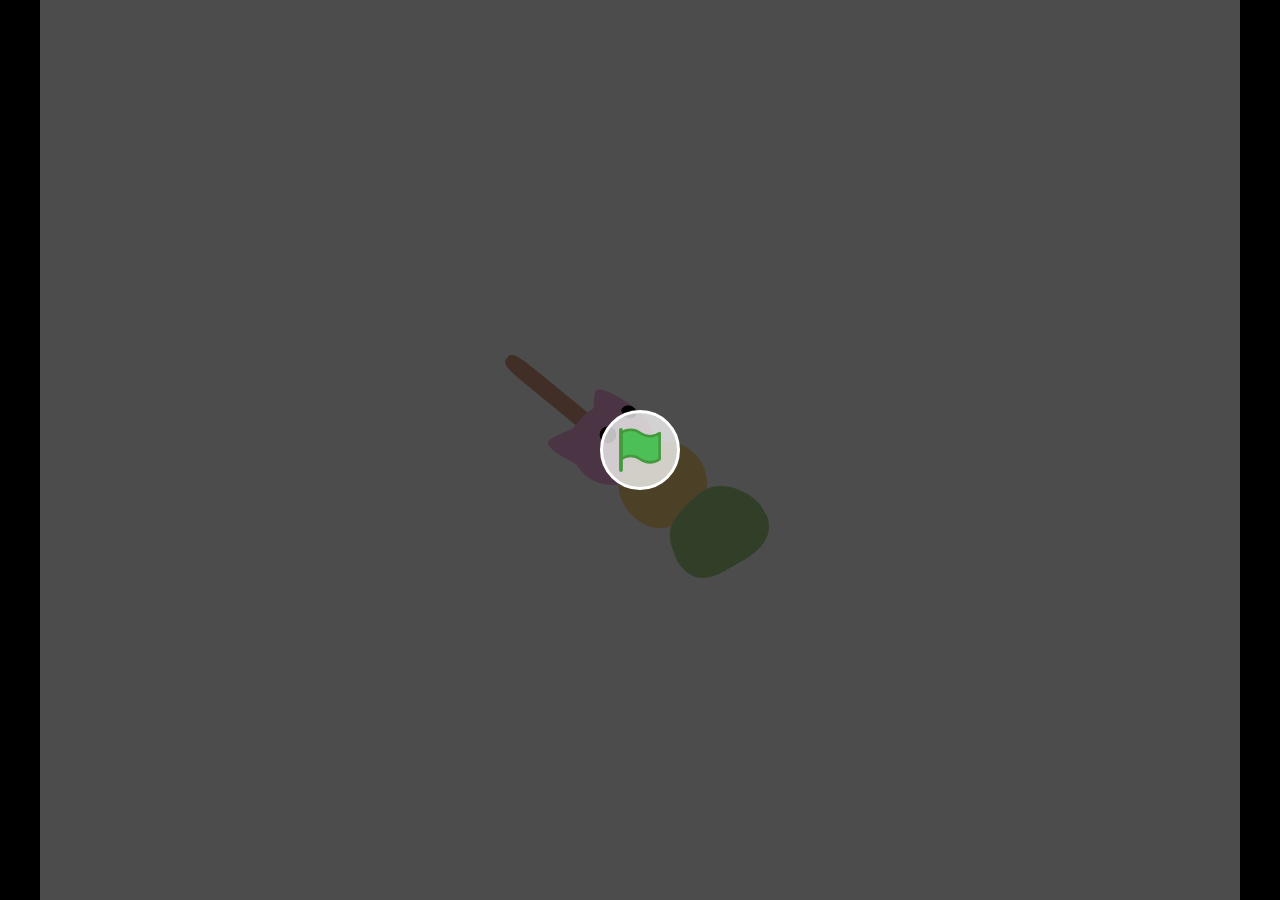
==== index.html @ 4f77d2f2 "Add files via upload" ====
<!DOCTYPE html>
<!-- Created with https://packager.turbowarp.org/ -->
<html>
<head>
  <meta charset="utf-8">
  <meta name="viewport" content="width=device-width, initial-scale=1.0, maximum-scale=1.0, user-scalable=no">
  <!-- We only include this to explicitly loosen the CSP of various packager environments. It does not provide any security. -->
  <meta http-equiv="Content-Security-Policy" content="default-src * 'self' 'unsafe-inline' 'unsafe-eval' data: blob:">
  <title>Project</title>
  <style>
    body {
      color: #ffffff;
      font-family: sans-serif;
      overflow: hidden;
      margin: 0;
      padding: 0;
    }
    :root, body.is-fullscreen {
      background-color: #000000;
    }
    [hidden] {
      display: none !important;
    }
    h1 {
      font-weight: normal;
    }
    a {
      color: inherit;
      text-decoration: underline;
      cursor: pointer;
    }

    #app, #loading, #error, #launch {
      position: absolute;
      top: 0;
      left: 0;
      width: 100%;
      height: 100%;
    }
    .screen {
      display: flex;
      flex-direction: column;
      align-items: center;
      justify-content: center;
      text-align: center;
      cursor: default;
      user-select: none;
      -webkit-user-select: none;
      background-color: #000000;
    }
    #launch {
      background-color: rgba(0, 0, 0, 0.7);
      cursor: pointer;
    }
    .green-flag {
      width: 80px;
      height: 80px;
      padding: 16px;
      border-radius: 100%;
      background: rgba(255, 255, 255, 0.75);
      border: 3px solid hsla(0, 100%, 100%, 1);
      display: flex;
      justify-content: center;
      align-items: center;
      box-sizing: border-box;
    }
    #loading {
      
    }
    .progress-bar-outer {
      border: 1px solid currentColor;
      height: 10px;
      width: 200px;
      max-width: 200px;
    }
    .progress-bar-inner {
      height: 100%;
      width: 0;
      background-color: currentColor;
    }
    .loading-text, noscript {
      font-weight: normal;
      font-size: 36px;
      margin: 0 0 16px;
    }
    .loading-image {
      margin: 0 0 16px;
    }
    #error-message, #error-stack {
      font-family: monospace;
      max-width: 600px;
      white-space: pre-wrap;
      user-select: text;
      -webkit-user-select: text;
    }
    #error-stack {
      text-align: left;
      max-height: 200px;
      overflow: auto;
    }
    .control-button {
      width: 2rem;
      height: 2rem;
      padding: 0.375rem;
      margin-top: 0.5rem;
      margin-bottom: 0.5rem;
      user-select: none;
      -webkit-user-select: none;
      cursor: pointer;
      border: 0;
      border-radius: 4px;
    }
    .control-button-highlight:hover {
      background: #ff4c4c26;
    }
    .control-button-highlight.active {
      background: #ff4c4c59;
    }
    .fullscreen-button {
      background: white;
    }
    .standalone-fullscreen-button {
      position: absolute;
      top: 0;
      right: 0;
      background-color: rgba(0, 0, 0, 0.5);
      border-radius: 0 0 0 4px;
      padding: 4px;
      cursor: pointer;
    }
    .sc-canvas {
      cursor: auto;
    }
    .sc-monitor-root[data-opcode^="data_"] .sc-monitor-value-color {
      background-color: #ff8c1a;
    }
    .sc-monitor-row-value-outer {
      background-color: #fc662c;
    }
    .sc-monitor-row-value-editing .sc-monitor-row-value-outer {
      background-color: #e25b27;
    }
    
  </style>
  <meta name="theme-color" content="#000000">
  
</head>
<body>
  <div id="app"></div>

  <div id="launch" class="screen" hidden title="Click to start">
    <div class="green-flag">
      <svg viewBox="0 0 16.63 17.5" width="42" height="44">
        <defs><style>.cls-1,.cls-2{fill:#4cbf56;stroke:#45993d;stroke-linecap:round;stroke-linejoin:round;}.cls-2{stroke-width:1.5px;}</style></defs>
        <path class="cls-1" d="M.75,2A6.44,6.44,0,0,1,8.44,2h0a6.44,6.44,0,0,0,7.69,0V12.4a6.44,6.44,0,0,1-7.69,0h0a6.44,6.44,0,0,0-7.69,0"/>
        <line class="cls-2" x1="0.75" y1="16.75" x2="0.75" y2="0.75"/>
      </svg>
    </div>
  </div>

  <div id="loading" class="screen">
    <noscript>Enable JavaScript</noscript>
    
    
    <div class="progress-bar-outer"><div class="progress-bar-inner" id="loading-inner"></div></div>
  </div>

  <div id="error" class="screen" hidden>
    <h1>Error</h1>
    <details>
      <summary id="error-message"></summary>
      <p id="error-stack"></p>
    </details>
  </div>

  <script>/*!
Parts of this script are from the TurboWarp Packager <https://packager.turbowarp.org/>, licensed as follows:
Copyright (C) 2021-2024 Thomas Weber

The Source Code Form of this program is available under the terms of the
Mozilla Public License, v. 2.0. You can obtain a copy of the license at
https://www.mozilla.org/en-US/MPL/2.0/.

Parts of this script are from Scratch <https://scratch.mit.edu/>, licensed as follows:
Copyright (c) 2016, Massachusetts Institute of Technology
All rights reserved.

Redistribution and use in source and binary forms, with or without modification, are permitted provided that the following conditions are met:

1. Redistributions of source code must retain the above copyright notice, this list of conditions and the following disclaimer.

2. Redistributions in binary form must reproduce the above copyright notice, this list of conditions and the following disclaimer in the documentation and/or other materials provided with the distribution.

3. Neither the name of the copyright holder nor the names of its contributors may be used to endorse or promote products derived from this software without specific prior written permission.

THIS SOFTWARE IS PROVIDED BY THE COPYRIGHT HOLDERS AND CONTRIBUTORS "AS IS" AND ANY EXPRESS OR IMPLIED WARRANTIES, INCLUDING, BUT NOT LIMITED TO, THE IMPLIED WARRANTIES OF MERCHANTABILITY AND FITNESS FOR A PARTICULAR PURPOSE ARE DISCLAIMED. IN NO EVENT SHALL THE COPYRIGHT HOLDER OR CONTRIBUTORS BE LIABLE FOR ANY DIRECT, INDIRECT, INCIDENTAL, SPECIAL, EXEMPLARY, OR CONSEQUENTIAL DAMAGES (INCLUDING, BUT NOT LIMITED TO, PROCUREMENT OF SUBSTITUTE GOODS OR SERVICES; LOSS OF USE, DATA, OR PROFITS; OR BUSINESS INTERRUPTION) HOWEVER CAUSED AND ON ANY THEORY OF LIABILITY, WHETHER IN CONTRACT, STRICT LIABILITY, OR TORT (INCLUDING NEGLIGENCE OR OTHERWISE) ARISING IN ANY WAY OUT OF THE USE OF THIS SOFTWARE, EVEN IF ADVISED OF THE POSSIBILITY OF SUCH DAMAGE.
*/

/*! For license information please see scaffolding-min.js.LICENSE.txt */
!function(e){function t(t){for(var n,i,s=t[0],o=t[1],a=0,c=[];a<s.length;a++)i=s[a],Object.prototype.hasOwnProperty.call(r,i)&&r[i]&&c.push(r[i][0]),r[i]=0;for(n in o)Object.prototype.hasOwnProperty.call(o,n)&&(e[n]=o[n]);for(l&&l(t);c.length;)c.shift()()}var n={},r={0:0};function i(t){if(n[t])return n[t].exports;var r=n[t]={i:t,l:!1,exports:{}};return e[t].call(r.exports,r,r.exports,i),r.l=!0,r.exports}i.e=function(e){var t=[],n=r[e];if(0!==n)if(n)t.push(n[2]);else{var s=new Promise((function(t,i){n=r[e]=[t,i]}));t.push(n[2]=s);var o,a=document.createElement("script");a.charset="utf-8",a.timeout=120,i.nc&&a.setAttribute("nonce",i.nc),a.src=function(e){return i.p+"scaffolding/"+({1:"vendors~iframe-extension-worker"}[e]||e)+".js"}(e);var l=new Error;o=function(t){a.onerror=a.onload=null,clearTimeout(c);var n=r[e];if(0!==n){if(n){var i=t&&("load"===t.type?"missing":t.type),s=t&&t.target&&t.target.src;l.message="Loading chunk "+e+" failed.\n("+i+": "+s+")",l.name="ChunkLoadError",l.type=i,l.request=s,n[1](l)}r[e]=void 0}};var c=setTimeout((function(){o({type:"timeout",target:a})}),12e4);a.onerror=a.onload=o,document.head.appendChild(a)}return Promise.all(t)},i.m=e,i.c=n,i.d=function(e,t,n){i.o(e,t)||Object.defineProperty(e,t,{enumerable:!0,get:n})},i.r=function(e){"undefined"!=typeof Symbol&&Symbol.toStringTag&&Object.defineProperty(e,Symbol.toStringTag,{value:"Module"}),Object.defineProperty(e,"__esModule",{value:!0})},i.t=function(e,t){if(1&t&&(e=i(e)),8&t)return e;if(4&t&&"object"==typeof e&&e&&e.__esModule)return e;var n=Object.create(null);if(i.r(n),Object.defineProperty(n,"default",{enumerable:!0,value:e}),2&t&&"string"!=typeof e)for(var r in e)i.d(n,r,function(t){return e[t]}.bind(null,r));return n},i.n=function(e){var t=e&&e.__esModule?function(){return e.default}:function(){return e};return i.d(t,"a",t),t},i.o=function(e,t){return Object.prototype.hasOwnProperty.call(e,t)},i.p="",i.oe=function(e){throw console.error(e),e};var s=window.webpackJsonp=window.webpackJsonp||[],o=s.push.bind(s);s.push=t,s=s.slice();for(var a=0;a<s.length;a++)t(s[a]);var l=o;i(i.s=414)}([function(e,t,n){var r=n(36),i=n(93),s=n(37),o=s.TYPE,a=n(91),l=a.isNewline,c=a.isName,u=a.isValidEscape,d=a.isNumberStart,h=a.isIdentifierStart,p=a.charCodeCategory,m=a.isBOM,f=n(26),g=f.cmpStr,y=f.getNewlineLength,b=f.findWhiteSpaceEnd,v=f.consumeEscaped,S=f.consumeName,w=f.consumeNumber,k=f.consumeBadUrlRemnants,T=16777215,x=24;function E(e,t){function n(t){return t<E?e.charCodeAt(t):0}function s(){return M=w(e,M),h(n(M),n(M+1),n(M+2))?(L=o.Dimension,void(M=S(e,M))):37===n(M)?(L=o.Percentage,void M++):void(L=o.Number)}function a(){const t=M;return M=S(e,M),g(e,t,M,"url")&&40===n(M)?34===n(M=b(e,M+1))||39===n(M)?(L=o.Function,void(M=t+4)):void function(){for(L=o.Url,M=b(e,M);M<e.length;M++){var t=e.charCodeAt(M);switch(p(t)){case 41:return void M++;case p.Eof:return;case p.WhiteSpace:return 41===n(M=b(e,M))||M>=e.length?void(M<e.length&&M++):(M=k(e,M),void(L=o.BadUrl));case 34:case 39:case 40:case p.NonPrintable:return M=k(e,M),void(L=o.BadUrl);case 92:if(u(t,n(M+1))){M=v(e,M)-1;break}return M=k(e,M),void(L=o.BadUrl)}}}():40===n(M)?(L=o.Function,void M++):void(L=o.Ident)}function f(t){for(t||(t=n(M++)),L=o.String;M<e.length;M++){var r=e.charCodeAt(M);switch(p(r)){case t:return void M++;case p.Eof:return;case p.WhiteSpace:if(l(r))return M+=y(e,M,r),void(L=o.BadString);break;case 92:if(M===e.length-1)break;var i=n(M+1);l(i)?M+=y(e,M+1,i):u(r,i)&&(M=v(e,M)-1)}}}t||(t=new r);for(var E=(e=String(e||"")).length,A=i(t.offsetAndType,E+1),C=i(t.balance,E+1),I=0,O=m(n(0)),M=O,N=0,R=0,D=0;M<E;){var P=e.charCodeAt(M),L=0;switch(C[I]=E,p(P)){case p.WhiteSpace:L=o.WhiteSpace,M=b(e,M+1);break;case 34:f();break;case 35:c(n(M+1))||u(n(M+1),n(M+2))?(L=o.Hash,M=S(e,M+1)):(L=o.Delim,M++);break;case 39:f();break;case 40:L=o.LeftParenthesis,M++;break;case 41:L=o.RightParenthesis,M++;break;case 43:d(P,n(M+1),n(M+2))?s():(L=o.Delim,M++);break;case 44:L=o.Comma,M++;break;case 45:d(P,n(M+1),n(M+2))?s():45===n(M+1)&&62===n(M+2)?(L=o.CDC,M+=3):h(P,n(M+1),n(M+2))?a():(L=o.Delim,M++);break;case 46:d(P,n(M+1),n(M+2))?s():(L=o.Delim,M++);break;case 47:42===n(M+1)?(L=o.Comment,1===(M=e.indexOf("*/",M+2)+2)&&(M=e.length)):(L=o.Delim,M++);break;case 58:L=o.Colon,M++;break;case 59:L=o.Semicolon,M++;break;case 60:33===n(M+1)&&45===n(M+2)&&45===n(M+3)?(L=o.CDO,M+=4):(L=o.Delim,M++);break;case 64:h(n(M+1),n(M+2),n(M+3))?(L=o.AtKeyword,M=S(e,M+1)):(L=o.Delim,M++);break;case 91:L=o.LeftSquareBracket,M++;break;case 92:u(P,n(M+1))?a():(L=o.Delim,M++);break;case 93:L=o.RightSquareBracket,M++;break;case 123:L=o.LeftCurlyBracket,M++;break;case 125:L=o.RightCurlyBracket,M++;break;case p.Digit:s();break;case p.NameStart:a();break;case p.Eof:break;default:L=o.Delim,M++}switch(L){case N:for(N=(R=C[D=R&T])>>x,C[I]=D,C[D++]=I;D<I;D++)C[D]===E&&(C[D]=I);break;case o.LeftParenthesis:case o.Function:C[I]=R,R=(N=o.RightParenthesis)<<x|I;break;case o.LeftSquareBracket:C[I]=R,R=(N=o.RightSquareBracket)<<x|I;break;case o.LeftCurlyBracket:C[I]=R,R=(N=o.RightCurlyBracket)<<x|I}A[I++]=L<<x|M}for(A[I]=o.EOF<<x|M,C[I]=E,C[E]=E;0!==R;)R=C[D=R&T],C[D]=E;return t.source=e,t.firstCharOffset=O,t.offsetAndType=A,t.tokenCount=I,t.balance=C,t.reset(),t.next(),t}Object.keys(s).forEach((function(e){E[e]=s[e]})),Object.keys(a).forEach((function(e){E[e]=a[e]})),Object.keys(f).forEach((function(e){E[e]=f[e]})),e.exports=E},function(e,t,n){const r=n(30);r.enable(),e.exports=r("vm")},function(e,t,n){const r=n(23),i=e=>{if("string"!=typeof e)return!1;for(let t=0;t<e.length;t++){const n=e.charCodeAt(t);if(48===n||9===n)return!1}return!0};class s{static toNumber(e){if("number"==typeof e)return Number.isNaN(e)?0:e;const t=Number(e);return Number.isNaN(t)?0:t}static toBoolean(e){return"boolean"==typeof e?e:"string"==typeof e?""!==e&&"0"!==e&&"false"!==e.toLowerCase():Boolean(e)}static toString(e){return String(e)}static toRgbColorList(e){const t=s.toRgbColorObject(e);return[t.r,t.g,t.b]}static toRgbColorObject(e){let t;return"string"==typeof e&&"#"===e.substring(0,1)?(t=r.hexToRgb(e),t||(t={r:0,g:0,b:0,a:255})):t=r.decimalToRgb(s.toNumber(e)),t}static isWhiteSpace(e){return null===e||"string"==typeof e&&0===e.trim().length}static compare(e,t){let n=Number(e),r=Number(t);if(0===n&&i(e)?n=NaN:0===r&&i(t)&&(r=NaN),isNaN(n)||isNaN(r)){const n=String(e).toLowerCase(),r=String(t).toLowerCase();return n<r?-1:n>r?1:0}return n===1/0&&r===1/0||n===-1/0&&r===-1/0?0:n-r}static isInt(e){return"number"==typeof e?!!isNaN(e)||e===Math.floor(e):"boolean"==typeof e||"string"==typeof e&&e.indexOf(".")<0}static get LIST_INVALID(){return"INVALID"}static get LIST_ALL(){return"ALL"}static toListIndex(e,t,n){if("number"!=typeof e){if("all"===e)return n?s.LIST_ALL:s.LIST_INVALID;if("last"===e)return t>0?t:s.LIST_INVALID;if("random"===e||"any"===e)return t>0?1+Math.floor(Math.random()*t):s.LIST_INVALID}return(e=Math.floor(s.toNumber(e)))<1||e>t?s.LIST_INVALID:e}}e.exports=s},function(e,t){e.exports={BOOLEAN:"Boolean",BUTTON:"button",LABEL:"label",COMMAND:"command",CONDITIONAL:"conditional",EVENT:"event",HAT:"hat",LOOP:"loop",REPORTER:"reporter",XML:"xml"}},function(e,t){e.exports={ANGLE:"angle",BOOLEAN:"Boolean",COLOR:"color",NUMBER:"number",STRING:"string",MATRIX:"matrix",NOTE:"note",IMAGE:"image",COSTUME:"costume",SOUND:"sound"}},function(e,t){e.exports=class{static degToRad(e){return e*Math.PI/180}static radToDeg(e){return 180*e/Math.PI}static clamp(e,t,n){return Math.min(Math.max(e,t),n)}static wrapClamp(e,t,n){const r=n-t+1;return e-Math.floor((e-t)/r)*r}static tan(e){switch(e%=360){case-270:case 90:return 1/0;case-90:case 270:return-1/0;default:return Math.round(1e10*Math.tan(Math.PI*e/180))/1e10}}static reducedSortOrdering(e){const t=e.slice(0).sort(((e,t)=>e-t));return e.map((e=>t.indexOf(e)))}static inclusiveRandIntWithout(e,t,n){const r=t-e,i=e+Math.floor(Math.random()*r);return i>=n?i+1:i}static scale(e,t,n,r,i){return(e-t)/(n-t)*(i-r)+r}}},function(e,t,n){"use strict";var r=n(128),i=n(129),s=n(69),o=n(68),a=n(67);function l(e,t){return Object.keys(t).forEach((function(n){e[n]=t[n]})),e}e.exports=function e(){var t=l({},a),n="en",c={},u=function(e){return e},d=null,h="warning",p={};function m(e,t,s){var o="string"==typeof e?e:e.default,a=y(o,"object"==typeof e&&e.id||u(o),s||n);return(a.format||(a.format=i(r(a.message),s||n,p)))(t)}m.rich=function(e,t,s){var o="string"==typeof e?e:e.default,a=y(o,"object"==typeof e&&e.id||u(o),s||n);return(a.toParts||(a.toParts=i.toParts(r(a.message,{tagsType:f}),s||n,p)))(t)};var f="<>";function g(e,t){var n=e[2];return function(e,t){var r="object"==typeof n?function(e,t){return Object.keys(e).reduce((function(n,r){return n[r]=e[r](t),n}),{})}(n,t):n;return"function"==typeof e?e(r):e}}function y(e,t,n){var r=o(n,c)||"en",i=c[r]||(c[r]={}),s=i[t];if("string"==typeof s&&(s=i[t]={message:s}),!s){var a='Translation for "'+t+'" in "'+r+'" is missing';if("warning"===h)"undefined"!=typeof console&&console.warn(a);else if("ignore"!==h)throw new Error(a);var l="function"==typeof d?d(e,t,r)||e:d||e;s=i[t]={message:l}}return s}function b(e,t,r,i,a){"object"==typeof r&&"object"!=typeof i&&(a=i,i=r,r=0);var l=o(a||n,s),c=l&&s[l][e]||v;return i["="+ +t]||i[c(t-r)]||i.other}function v(){return"other"}return p[f]=g,m.setup=function(e){return(e=e||{}).locale&&(n=e.locale),"translations"in e&&(c=e.translations||{}),e.generateId&&(u=e.generateId),"missingReplacement"in e&&(d=e.missingReplacement),e.missingTranslation&&(h=e.missingTranslation),e.formats&&(e.formats.number&&l(t.number,e.formats.number),e.formats.date&&l(t.date,e.formats.date),e.formats.time&&l(t.time,e.formats.time)),e.types&&((p=e.types)[f]=g),{locale:n,translations:c,generateId:u,missingReplacement:d,missingTranslation:h,formats:t,types:p}},m.number=function(e,r,i){var s=r&&t.number[r]||t.parseNumberPattern(r)||t.number.default;return new Intl.NumberFormat(i||n,s).format(e)},m.date=function(e,r,i){var s=r&&t.date[r]||t.parseDatePattern(r)||t.date.default;return new Intl.DateTimeFormat(i||n,s).format(e)},m.time=function(e,r,i){var s=r&&t.time[r]||t.parseDatePattern(r)||t.time.default;return new Intl.DateTimeFormat(i||n,s).format(e)},m.select=function(e,t){return t[e]||t.other},m.custom=function(e,t,n,r){return e[1]in p?p[e[1]](e,t)(n,r):n},m.plural=b.bind(null,"cardinal"),m.selectordinal=b.bind(null,"ordinal"),m.namespace=e,m}()},function(e,t,n){const r=n(1);class i{static withoutTrailingDigits(e){let t=e.length-1;for(;t>=0&&"0123456789".indexOf(e.charAt(t))>-1;)t--;return e.slice(0,t+1)}static unusedName(e,t){if(t.indexOf(e)<0)return e;e=i.withoutTrailingDigits(e);let n=2;for(;t.indexOf(e+n)>=0;)n++;return e+n}static splitFirst(e,t){const n=e.indexOf(t);return n>=0?[e.substring(0,n),e.substring(n+1)]:[e,null]}static stringify(e){return JSON.stringify(e,((e,t)=>"number"!=typeof t||t!==1/0&&t!==-1/0&&!isNaN(t)?t:0))}static replaceUnsafeChars(e){if("string"!=typeof e){if(!Array.isArray(e))return r.error("Unexpected input recieved in replaceUnsafeChars"),e;e=String(e)}return e.replace(/[<>&'"]/g,(e=>{switch(e){case"<":return"lt";case">":return"gt";case"&":return"amp";case"'":return"apos";case'"':return"quot"}}))}}e.exports=i},function(e,t){const n="!#%()*+,-./:;=?@[]^_`{|}~ABCDEFGHIJKLMNOPQRSTUVWXYZabcdefghijklmnopqrstuvwxyz0123456789";e.exports=function(){const e=n.length,t=[];for(let r=0;r<20;r++)t[r]=n.charAt(Math.random()*e);return t.join("")}},function(e,t){var n;n=function(){return this}();try{n=n||new Function("return this")()}catch(e){"object"==typeof window&&(n=window)}e.exports=n},function(e,t,n){const r=n(8),i=n(32);class s{constructor(e,t,n,i){switch(this.id=e||r(),this.name=t,this.type=n,this.isCloud=i,this.type){case s.SCALAR_TYPE:this.value=0;break;case s.LIST_TYPE:this.value=[];break;case s.BROADCAST_MESSAGE_TYPE:this.value=this.name;break;default:throw new Error("Invalid variable type: ".concat(this.type))}}toXML(e){return e=!0===e,'<variable type="'.concat(this.type,'" id="').concat(this.id,'" islocal="').concat(e,'" iscloud="').concat(this.isCloud,'">').concat(i(this.name),"</variable>")}static get SCALAR_TYPE(){return""}static get LIST_TYPE(){return"list"}static get BROADCAST_MESSAGE_TYPE(){return"broadcast_msg"}}e.exports=s},function(e,t,n){var r;"undefined"!=typeof self&&self,r=function(){return function(e){var t={};function n(r){if(t[r])return t[r].exports;var i=t[r]={i:r,l:!1,exports:{}};return e[r].call(i.exports,i,i.exports,n),i.l=!0,i.exports}return n.m=e,n.c=t,n.d=function(e,t,r){n.o(e,t)||Object.defineProperty(e,t,{configurable:!1,enumerable:!0,get:r})},n.n=function(e){var t=e&&e.__esModule?function(){return e.default}:function(){return e};return n.d(t,"a",t),t},n.o=function(e,t){return Object.prototype.hasOwnProperty.call(e,t)},n.p="",n(n.s=9)}([function(e,t,n){"use strict";t.__esModule=!0,t.copyExistingProperties=function(e,t){Object.keys(t).forEach((function(n){t.hasOwnProperty(n)&&e.hasOwnProperty(n)&&(t[n]=e[n])}))},t.copyNamedProperties=function(e,t,n){e.forEach((function(e){var r=t[e];void 0!==r&&(n[e]=r)}))},t.isBuffer=function(e,t){return o||(o=e.createBuffer()),t instanceof o.constructor},t.isRenderbuffer=function(e,t){return a||(a=e.createRenderbuffer()),t instanceof a.constructor},t.isShader=function(e,t){return l||(l=e.createShader(e.VERTEX_SHADER)),t instanceof l.constructor},t.isTexture=function(e,t){return c||(c=e.createTexture()),t instanceof c.constructor},t.isSampler=function(e,t){if(!u){if(!e.createSampler)return!1;u=e.createSampler()}return t instanceof u.constructor},t.warn=t.error=void 0;var r,i=(r=n(2))&&r.__esModule?r:{default:r},s=i.default.console&&i.default.console.error&&"function"==typeof i.default.console.error?i.default.console.error.bind(i.default.console):function(){};t.error=s;var o,a,l,c,u,d=i.default.console&&i.default.console.warn&&"function"==typeof i.default.console.warn?i.default.console.warn.bind(i.default.console):function(){};t.warn=d},function(e,t,n){"use strict";t.__esModule=!0,t.getGLTypeForTypedArray=function(e){if(e instanceof Int8Array)return s;if(e instanceof Uint8Array)return o;if(e instanceof Uint8ClampedArray)return o;if(e instanceof Int16Array)return a;if(e instanceof Uint16Array)return l;if(e instanceof Int32Array)return c;if(e instanceof Uint32Array)return u;if(e instanceof Float32Array)return d;throw"unsupported typed array type"},t.getGLTypeForTypedArrayType=function(e){if(e===Int8Array)return s;if(e===Uint8Array)return o;if(e===Uint8ClampedArray)return o;if(e===Int16Array)return a;if(e===Uint16Array)return l;if(e===Int32Array)return c;if(e===Uint32Array)return u;if(e===Float32Array)return d;throw"unsupported typed array type"},t.getTypedArrayTypeForGLType=function(e){var t=h[e];if(!t)throw"unknown gl type";return t},t.isArrayBuffer=void 0;var r,i=(r=n(2))&&r.__esModule?r:{default:r},s=5120,o=5121,a=5122,l=5123,c=5124,u=5125,d=5126,h={},p=h;p[s]=Int8Array,p[o]=Uint8Array,p[a]=Int16Array,p[l]=Uint16Array,p[c]=Int32Array,p[u]=Uint32Array,p[d]=Float32Array,p[32819]=Uint16Array,p[32820]=Uint16Array,p[33635]=Uint16Array,p[5131]=Uint16Array,p[33640]=Uint32Array,p[35899]=Uint32Array,p[35902]=Uint32Array,p[36269]=Uint32Array,p[34042]=Uint32Array;var m=i.default.SharedArrayBuffer?function(e){return e&&e.buffer&&(e.buffer instanceof ArrayBuffer||e.buffer instanceof i.default.SharedArrayBuffer)}:function(e){return e&&e.buffer&&e.buffer instanceof ArrayBuffer};t.isArrayBuffer=m},function(e,t,n){"use strict";t.__esModule=!0,t.default=void 0;var r=void 0!==r?r:"undefined"!=typeof self?self:"undefined"!=typeof window?window:{};t.default=r},function(e,t,n){"use strict";t.__esModule=!0,t.add=function(e,t,n){return(n=n||new r(3))[0]=e[0]+t[0],n[1]=e[1]+t[1],n[2]=e[2]+t[2],n},t.copy=function(e,t){return(t=t||new r(3))[0]=e[0],t[1]=e[1],t[2]=e[2],t},t.create=function(e,t,n){var i=new r(3);return e&&(i[0]=e),t&&(i[1]=t),n&&(i[2]=n),i},t.cross=function(e,t,n){n=n||new r(3);var i=e[2]*t[0]-e[0]*t[2],s=e[0]*t[1]-e[1]*t[0];return n[0]=e[1]*t[2]-e[2]*t[1],n[1]=i,n[2]=s,n},t.distance=function(e,t){var n=e[0]-t[0],r=e[1]-t[1],i=e[2]-t[2];return Math.sqrt(n*n+r*r+i*i)},t.distanceSq=function(e,t){var n=e[0]-t[0],r=e[1]-t[1],i=e[2]-t[2];return n*n+r*r+i*i},t.divide=function(e,t,n){return(n=n||new r(3))[0]=e[0]/t[0],n[1]=e[1]/t[1],n[2]=e[2]/t[2],n},t.divScalar=function(e,t,n){return(n=n||new r(3))[0]=e[0]/t,n[1]=e[1]/t,n[2]=e[2]/t,n},t.dot=function(e,t){return e[0]*t[0]+e[1]*t[1]+e[2]*t[2]},t.lerp=function(e,t,n,i){return(i=i||new r(3))[0]=(1-n)*e[0]+n*t[0],i[1]=(1-n)*e[1]+n*t[1],i[2]=(1-n)*e[2]+n*t[2],i},t.length=function(e){return Math.sqrt(e[0]*e[0]+e[1]*e[1]+e[2]*e[2])},t.lengthSq=function(e){return e[0]*e[0]+e[1]*e[1]+e[2]*e[2]},t.mulScalar=function(e,t,n){return(n=n||new r(3))[0]=e[0]*t,n[1]=e[1]*t,n[2]=e[2]*t,n},t.multiply=function(e,t,n){return(n=n||new r(3))[0]=e[0]*t[0],n[1]=e[1]*t[1],n[2]=e[2]*t[2],n},t.negate=function(e,t){return(t=t||new r(3))[0]=-e[0],t[1]=-e[1],t[2]=-e[2],t},t.normalize=function(e,t){t=t||new r(3);var n=e[0]*e[0]+e[1]*e[1]+e[2]*e[2],i=Math.sqrt(n);return i>1e-5?(t[0]=e[0]/i,t[1]=e[1]/i,t[2]=e[2]/i):(t[0]=0,t[1]=0,t[2]=0),t},t.setDefaultType=function(e){var t=r;return r=e,t},t.subtract=function(e,t,n){return(n=n||new r(3))[0]=e[0]-t[0],n[1]=e[1]-t[1],n[2]=e[2]-t[2],n};var r=Float32Array},function(e,t,n){"use strict";t.__esModule=!0,t.isWebGL1=function(e){return!e.texStorage2D},t.isWebGL2=function(e){return!!e.texStorage2D},t.glEnumToString=void 0;var r,i,s=(r={},i={},function(e,t){return function(e){var t=e.constructor.name;if(!r[t]){for(var n in e)if("number"==typeof e[n]){var s=i[e[n]];i[e[n]]=s?"".concat(s," | ").concat(n):n}r[t]=!0}}(e),i[t]||"0x"+t.toString(16)});t.glEnumToString=s},function(e,t,n){"use strict";t.__esModule=!0,t.createAttributeSetters=H,t.createProgram=L,t.createProgramFromScripts=function(e,t,n,r,i){for(var s=N(n,r,i),o=[],a=0;a<t.length;++a){var l=B(e,t[a],e[R[a]],s.errorCallback);if(!l)return null;o.push(l)}return L(e,o,s)},t.createProgramFromSources=z,t.createProgramInfo=function(e,t,n,r,i){var s=N(n,r,i),o=!0;if(t=t.map((function(e){if(e.indexOf("\n")<0){var t=u(e);t?e=t.text:(s.errorCallback("no element with id: "+e),o=!1)}return e})),!o)return null;var a=z(e,t,s);return a?K(e,a):null},t.createProgramInfoFromProgram=K,t.createUniformSetters=j,t.createUniformBlockSpecFromProgram=V,t.createUniformBlockInfoFromProgram=q,t.createUniformBlockInfo=function(e,t,n){return q(e,t.program,t.uniformBlockSpec,n)},t.createTransformFeedback=function(e,t,n){var r=e.createTransformFeedback();return e.bindTransformFeedback(e.TRANSFORM_FEEDBACK,r),e.useProgram(t.program),W(e,t,n),e.bindTransformFeedback(e.TRANSFORM_FEEDBACK,null),function(e,t,n){for(var r in t.transformFeedbackInfo&&(t=t.transformFeedbackInfo),n.attribs&&(n=n.attribs),n){var i=t[r];i&&e.bindBufferBase(e.TRANSFORM_FEEDBACK_BUFFER,i.index,null)}}(e,t,n),r},t.createTransformFeedbackInfo=F,t.bindTransformFeedbackInfo=W,t.setAttributes=_,t.setBuffersAndAttributes=function(e,t,n){n.vertexArrayObject?e.bindVertexArray(n.vertexArrayObject):(_(t.attribSetters||t,n.attribs),n.indices&&e.bindBuffer(e.ELEMENT_ARRAY_BUFFER,n.indices))},t.setUniforms=function e(t,n){for(var r=t.uniformSetters||t,i=arguments.length,s=1;s<i;++s){var o=arguments[s];if(Array.isArray(o))for(var a=o.length,l=0;l<a;++l)e(r,o[l]);else for(var c in o){var u=r[c];u&&u(o[c])}}},t.setUniformBlock=function(e,t,n){Y(e,t,n)&&e.bufferData(e.UNIFORM_BUFFER,n.array,e.DYNAMIC_DRAW)},t.setBlockUniforms=function(e,t){var n=e.uniforms;for(var r in t){var i=n[r];if(i){var s=t[r];s.length?i.set(s):i[0]=s}}},t.bindUniformBlock=Y;var r,i=a(n(4)),s=a(n(0)),o=(r=n(2))&&r.__esModule?r:{default:r};function a(e){if(e&&e.__esModule)return e;var t={};if(null!=e)for(var n in e)if(Object.prototype.hasOwnProperty.call(e,n)){var r=Object.defineProperty&&Object.getOwnPropertyDescriptor?Object.getOwnPropertyDescriptor(e,n):{};r.get||r.set?Object.defineProperty(t,n,r):t[n]=e[n]}return t.default=e,t}var l=s.error,c=s.warn,u=o.default&&o.default.document&&o.default.document.getElementById?o.default.document.getElementById.bind(o.default.document):function(){return null},d=3553,h=34067,p=32879,m=35866,f={};function g(e,t){return f[t].bindPoint}function y(e,t){return function(n){e.uniform1i(t,n)}}function b(e,t){return function(n){e.uniform1iv(t,n)}}function v(e,t){return function(n){e.uniform2iv(t,n)}}function S(e,t){return function(n){e.uniform3iv(t,n)}}function w(e,t){return function(n){e.uniform4iv(t,n)}}function k(e,t,n,r){var o=g(0,t);return i.isWebGL2(e)?function(t){var i,a;s.isTexture(e,t)?(i=t,a=null):(i=t.texture,a=t.sampler),e.uniform1i(r,n),e.activeTexture(e.TEXTURE0+n),e.bindTexture(o,i),e.bindSampler(n,a)}:function(t){e.uniform1i(r,n),e.activeTexture(e.TEXTURE0+n),e.bindTexture(o,t)}}function T(e,t,n,r,o){for(var a=g(0,t),l=new Int32Array(o),c=0;c<o;++c)l[c]=n+c;return i.isWebGL2(e)?function(t){e.uniform1iv(r,l),t.forEach((function(t,r){var i,o;e.activeTexture(e.TEXTURE0+l[r]),s.isTexture(e,t)?(i=t,o=null):(i=t.texture,o=t.sampler),e.bindSampler(n,o),e.bindTexture(a,i)}))}:function(t){e.uniform1iv(r,l),t.forEach((function(t,n){e.activeTexture(e.TEXTURE0+l[n]),e.bindTexture(a,t)}))}}function x(e,t){return function(n){e.bindBuffer(e.ARRAY_BUFFER,n.buffer),e.enableVertexAttribArray(t),e.vertexAttribPointer(t,n.numComponents||n.size,n.type||e.FLOAT,n.normalize||!1,n.stride||0,n.offset||0),void 0!==n.divisor&&e.vertexAttribDivisor(t,n.divisor)}}function E(e,t){return function(n){e.bindBuffer(e.ARRAY_BUFFER,n.buffer),e.enableVertexAttribArray(t),e.vertexAttribIPointer(t,n.numComponents||n.size,n.type||e.INT,n.stride||0,n.offset||0),void 0!==n.divisor&&e.vertexAttribDivisor(t,n.divisor)}}function A(e,t,n){var r=n.size,i=n.count;return function(n){e.bindBuffer(e.ARRAY_BUFFER,n.buffer);for(var s=n.size||n.numComponents||r,o=s/i,a=n.type||e.FLOAT,l=f[a].size*s,c=n.normalize||!1,u=n.offset||0,d=l/i,h=0;h<i;++h)e.enableVertexAttribArray(t+h),e.vertexAttribPointer(t+h,o,a,c,l,u+d*h),void 0!==n.divisor&&e.vertexAttribDivisor(t+h,n.divisor)}}f[5126]={Type:Float32Array,size:4,setter:function(e,t){return function(n){e.uniform1f(t,n)}},arraySetter:function(e,t){return function(n){e.uniform1fv(t,n)}}},f[35664]={Type:Float32Array,size:8,setter:function(e,t){return function(n){e.uniform2fv(t,n)}}},f[35665]={Type:Float32Array,size:12,setter:function(e,t){return function(n){e.uniform3fv(t,n)}}},f[35666]={Type:Float32Array,size:16,setter:function(e,t){return function(n){e.uniform4fv(t,n)}}},f[5124]={Type:Int32Array,size:4,setter:y,arraySetter:b},f[35667]={Type:Int32Array,size:8,setter:v},f[35668]={Type:Int32Array,size:12,setter:S},f[35669]={Type:Int32Array,size:16,setter:w},f[5125]={Type:Uint32Array,size:4,setter:function(e,t){return function(n){e.uniform1ui(t,n)}},arraySetter:function(e,t){return function(n){e.uniform1uiv(t,n)}}},f[36294]={Type:Uint32Array,size:8,setter:function(e,t){return function(n){e.uniform2uiv(t,n)}}},f[36295]={Type:Uint32Array,size:12,setter:function(e,t){return function(n){e.uniform3uiv(t,n)}}},f[36296]={Type:Uint32Array,size:16,setter:function(e,t){return function(n){e.uniform4uiv(t,n)}}},f[35670]={Type:Uint32Array,size:4,setter:y,arraySetter:b},f[35671]={Type:Uint32Array,size:8,setter:v},f[35672]={Type:Uint32Array,size:12,setter:S},f[35673]={Type:Uint32Array,size:16,setter:w},f[35674]={Type:Float32Array,size:16,setter:function(e,t){return function(n){e.uniformMatrix2fv(t,!1,n)}}},f[35675]={Type:Float32Array,size:36,setter:function(e,t){return function(n){e.uniformMatrix3fv(t,!1,n)}}},f[35676]={Type:Float32Array,size:64,setter:function(e,t){return function(n){e.uniformMatrix4fv(t,!1,n)}}},f[35685]={Type:Float32Array,size:24,setter:function(e,t){return function(n){e.uniformMatrix2x3fv(t,!1,n)}}},f[35686]={Type:Float32Array,size:32,setter:function(e,t){return function(n){e.uniformMatrix2x4fv(t,!1,n)}}},f[35687]={Type:Float32Array,size:24,setter:function(e,t){return function(n){e.uniformMatrix3x2fv(t,!1,n)}}},f[35688]={Type:Float32Array,size:48,setter:function(e,t){return function(n){e.uniformMatrix3x4fv(t,!1,n)}}},f[35689]={Type:Float32Array,size:32,setter:function(e,t){return function(n){e.uniformMatrix4x2fv(t,!1,n)}}},f[35690]={Type:Float32Array,size:48,setter:function(e,t){return function(n){e.uniformMatrix4x3fv(t,!1,n)}}},f[35678]={Type:null,size:0,setter:k,arraySetter:T,bindPoint:d},f[35680]={Type:null,size:0,setter:k,arraySetter:T,bindPoint:h},f[35679]={Type:null,size:0,setter:k,arraySetter:T,bindPoint:p},f[35682]={Type:null,size:0,setter:k,arraySetter:T,bindPoint:d},f[36289]={Type:null,size:0,setter:k,arraySetter:T,bindPoint:m},f[36292]={Type:null,size:0,setter:k,arraySetter:T,bindPoint:m},f[36293]={Type:null,size:0,setter:k,arraySetter:T,bindPoint:h},f[36298]={Type:null,size:0,setter:k,arraySetter:T,bindPoint:d},f[36299]={Type:null,size:0,setter:k,arraySetter:T,bindPoint:p},f[36300]={Type:null,size:0,setter:k,arraySetter:T,bindPoint:h},f[36303]={Type:null,size:0,setter:k,arraySetter:T,bindPoint:m},f[36306]={Type:null,size:0,setter:k,arraySetter:T,bindPoint:d},f[36307]={Type:null,size:0,setter:k,arraySetter:T,bindPoint:p},f[36308]={Type:null,size:0,setter:k,arraySetter:T,bindPoint:h},f[36311]={Type:null,size:0,setter:k,arraySetter:T,bindPoint:m};var C={};C[5126]={size:4,setter:x},C[35664]={size:8,setter:x},C[35665]={size:12,setter:x},C[35666]={size:16,setter:x},C[5124]={size:4,setter:E},C[35667]={size:8,setter:E},C[35668]={size:12,setter:E},C[35669]={size:16,setter:E},C[5125]={size:4,setter:E},C[36294]={size:8,setter:E},C[36295]={size:12,setter:E},C[36296]={size:16,setter:E},C[35670]={size:4,setter:E},C[35671]={size:8,setter:E},C[35672]={size:12,setter:E},C[35673]={size:16,setter:E},C[35674]={size:4,setter:A,count:2},C[35675]={size:9,setter:A,count:3},C[35676]={size:16,setter:A,count:4};var I=void 0,O=/^[ \t]*\n/;function M(e,t,n,r){var i=r||l,s=e.createShader(n),o=0;if(O.test(t)&&(o=1,t=t.replace(O,"")),e.shaderSource(s,t),e.compileShader(s),!e.getShaderParameter(s,e.COMPILE_STATUS)){var a=e.getShaderInfoLog(s);return i(function(e,t){return t=t||0,++t,e.split("\n").map((function(e,n){return n+t+": "+e})).join("\n")}(t,o)+"\n*** Error compiling shader: "+a),e.deleteShader(s),null}return s}function N(e,t,n){var r;if("function"==typeof t&&(n=t,t=void 0),"function"==typeof e)n=e,e=void 0;else if(e&&!Array.isArray(e)){if(e.errorCallback)return e;var i=e;n=i.errorCallback,e=i.attribLocations,r=i.transformFeedbackVaryings}var s={errorCallback:n||l,transformFeedbackVaryings:r};if(e){var o={};Array.isArray(e)?e.forEach((function(e,n){o[e]=t?t[n]:n})):o=e,s.attribLocations=o}return s}var R=["VERTEX_SHADER","FRAGMENT_SHADER"];function D(e){return e.indexOf("frag")>=0?I.FRAGMENT_SHADER:e.indexOf("vert")>=0?I.VERTEX_SHADER:void 0}function P(e,t){t.forEach((function(t){e.deleteShader(t)}))}function L(e,t,n,r,i){for(var o=N(n,r,i),a=[],l=[],c=0;c<t.length;++c){var d=t[c];if("string"==typeof d){var h=u(d),p=h?h.text:d,m=e[R[c]];h&&h.type&&(m=D(h.type)||m),d=M(e,p,m,o.errorCallback),l.push(d)}s.isShader(e,d)&&a.push(d)}if(a.length!==t.length)return o.errorCallback("not enough shaders for program"),P(e,l),null;var f=e.createProgram();a.forEach((function(t){e.attachShader(f,t)})),o.attribLocations&&Object.keys(o.attribLocations).forEach((function(t){e.bindAttribLocation(f,o.attribLocations[t],t)}));var g=o.transformFeedbackVaryings;if(g&&(g.attribs&&(g=g.attribs),Array.isArray(g)||(g=Object.keys(g)),e.transformFeedbackVaryings(f,g,o.transformFeedbackMode||e.SEPARATE_ATTRIBS)),e.linkProgram(f),!e.getProgramParameter(f,e.LINK_STATUS)){var y=e.getProgramInfoLog(f);return o.errorCallback("Error in program linking:"+y),e.deleteProgram(f),P(e,l),null}return f}function B(e,t,n,r){var i,s=u(t);if(!s)throw"*** Error: unknown script element"+t;i=s.text;var o=n||D(s.type);if(!o)throw"*** Error: unknown shader type";return M(e,i,o,r)}function z(e,t,n,r,i){for(var s=N(n,r,i),o=[],a=0;a<t.length;++a){var l=M(e,t[a],e[R[a]],s.errorCallback);if(!l)return null;o.push(l)}return L(e,o,s)}function U(e){var t=e.name;return t.startsWith("gl_")||t.startsWith("webgl_")}function j(e,t){var n=0;function r(t,r){var i,s=e.getUniformLocation(t,r.name),o=r.size>1&&"[0]"===r.name.substr(-3),a=r.type,l=f[a];if(!l)throw"unknown type: 0x"+a.toString(16);if(l.bindPoint){var c=n;n+=r.size,i=o?l.arraySetter(e,a,c,s,r.size):l.setter(e,a,c,s,r.size)}else i=l.arraySetter&&o?l.arraySetter(e,s):l.setter(e,s);return i.location=s,i}for(var i={},s=e.getProgramParameter(t,e.ACTIVE_UNIFORMS),o=0;o<s;++o){var a=e.getActiveUniform(t,o);if(!U(a)){var l=a.name;"[0]"===l.substr(-3)&&(l=l.substr(0,l.length-3));var c=r(t,a);i[l]=c}}return i}function F(e,t){for(var n={},r=e.getProgramParameter(t,e.TRANSFORM_FEEDBACK_VARYINGS),i=0;i<r;++i){var s=e.getTransformFeedbackVarying(t,i);n[s.name]={index:i,type:s.type,size:s.size}}return n}function W(e,t,n){for(var r in t.transformFeedbackInfo&&(t=t.transformFeedbackInfo),n.attribs&&(n=n.attribs),n){var i=t[r];if(i){var s=n[r];s.offset?e.bindBufferRange(e.TRANSFORM_FEEDBACK_BUFFER,i.index,s.buffer,s.offset,s.size):e.bindBufferBase(e.TRANSFORM_FEEDBACK_BUFFER,i.index,s.buffer)}}}function V(e,t){for(var n=e.getProgramParameter(t,e.ACTIVE_UNIFORMS),r=[],i=[],s=0;s<n;++s){i.push(s),r.push({});var o=e.getActiveUniform(t,s);if(U(o))break;r[s].name=o.name}[["UNIFORM_TYPE","type"],["UNIFORM_SIZE","size"],["UNIFORM_BLOCK_INDEX","blockNdx"],["UNIFORM_OFFSET","offset"]].forEach((function(n){var s=n[0],o=n[1];e.getActiveUniforms(t,i,e[s]).forEach((function(e,t){r[t][o]=e}))}));for(var a={},l=e.getProgramParameter(t,e.ACTIVE_UNIFORM_BLOCKS),c=0;c<l;++c){var u=e.getActiveUniformBlockName(t,c),d={index:c,usedByVertexShader:e.getActiveUniformBlockParameter(t,c,e.UNIFORM_BLOCK_REFERENCED_BY_VERTEX_SHADER),usedByFragmentShader:e.getActiveUniformBlockParameter(t,c,e.UNIFORM_BLOCK_REFERENCED_BY_FRAGMENT_SHADER),size:e.getActiveUniformBlockParameter(t,c,e.UNIFORM_BLOCK_DATA_SIZE),uniformIndices:e.getActiveUniformBlockParameter(t,c,e.UNIFORM_BLOCK_ACTIVE_UNIFORM_INDICES)};d.used=d.usedByVertexSahder||d.usedByFragmentShader,a[u]=d}return{blockSpecs:a,uniformData:r}}var G=/\[\d+\]\.$/;function q(e,t,n,r){var i=n.blockSpecs,s=n.uniformData,o=i[r];if(!o)return c("no uniform block object named:",r),{name:r,uniforms:{}};var a=new ArrayBuffer(o.size),l=e.createBuffer(),u=o.index;e.bindBuffer(e.UNIFORM_BUFFER,l),e.uniformBlockBinding(t,o.index,u);var d=r+".";G.test(d)&&(d=d.replace(G,"."));var h={};return o.uniformIndices.forEach((function(e){var t=s[e],n=f[t.type],r=n.Type,i=t.size*n.size,o=t.name;o.substr(0,d.length)===d&&(o=o.substr(d.length)),h[o]=new r(a,t.offset,i/r.BYTES_PER_ELEMENT)})),{name:r,array:a,asFloat:new Float32Array(a),buffer:l,uniforms:h}}function Y(e,t,n){var r=(t.uniformBlockSpec||t).blockSpecs[n.name];if(r){var i=r.index;return e.bindBufferRange(e.UNIFORM_BUFFER,i,n.buffer,n.offset||0,n.array.byteLength),!0}return!1}function H(e,t){for(var n={},r=e.getProgramParameter(t,e.ACTIVE_ATTRIBUTES),i=0;i<r;++i){var s=e.getActiveAttrib(t,i);if(!U(s)){var o=e.getAttribLocation(t,s.name),a=C[s.type],l=a.setter(e,o,a);l.location=o,n[s.name]=l}}return n}function _(e,t){for(var n in t){var r=e[n];r&&r(t[n])}}function K(e,t){var n={program:t,uniformSetters:j(e,t),attribSetters:H(e,t)};return i.isWebGL2(e)&&(n.uniformBlockSpec=V(e,t),n.transformFeedbackInfo=F(e,t)),n}},function(e,t,n){"use strict";t.__esModule=!0,t.axisRotate=function(e,t,n,r){r=r||new i(16);var s=t[0],o=t[1],a=t[2],l=Math.sqrt(s*s+o*o+a*a),c=(s/=l)*s,u=(o/=l)*o,d=(a/=l)*a,h=Math.cos(n),p=Math.sin(n),m=1-h,f=c+(1-c)*h,g=s*o*m+a*p,y=s*a*m-o*p,b=s*o*m-a*p,v=u+(1-u)*h,S=o*a*m+s*p,w=s*a*m+o*p,k=o*a*m-s*p,T=d+(1-d)*h,x=e[0],E=e[1],A=e[2],C=e[3],I=e[4],O=e[5],M=e[6],N=e[7],R=e[8],D=e[9],P=e[10],L=e[11];return r[0]=f*x+g*I+y*R,r[1]=f*E+g*O+y*D,r[2]=f*A+g*M+y*P,r[3]=f*C+g*N+y*L,r[4]=b*x+v*I+S*R,r[5]=b*E+v*O+S*D,r[6]=b*A+v*M+S*P,r[7]=b*C+v*N+S*L,r[8]=w*x+k*I+T*R,r[9]=w*E+k*O+T*D,r[10]=w*A+k*M+T*P,r[11]=w*C+k*N+T*L,e!==r&&(r[12]=e[12],r[13]=e[13],r[14]=e[14],r[15]=e[15]),r},t.axisRotation=function(e,t,n){n=n||new i(16);var r=e[0],s=e[1],o=e[2],a=Math.sqrt(r*r+s*s+o*o),l=(r/=a)*r,c=(s/=a)*s,u=(o/=a)*o,d=Math.cos(t),h=Math.sin(t),p=1-d;return n[0]=l+(1-l)*d,n[1]=r*s*p+o*h,n[2]=r*o*p-s*h,n[3]=0,n[4]=r*s*p-o*h,n[5]=c+(1-c)*d,n[6]=s*o*p+r*h,n[7]=0,n[8]=r*o*p+s*h,n[9]=s*o*p-r*h,n[10]=u+(1-u)*d,n[11]=0,n[12]=0,n[13]=0,n[14]=0,n[15]=1,n},t.copy=l,t.frustum=function(e,t,n,r,s,o,a){a=a||new i(16);var l=t-e,c=r-n,u=s-o;return a[0]=2*s/l,a[1]=0,a[2]=0,a[3]=0,a[4]=0,a[5]=2*s/c,a[6]=0,a[7]=0,a[8]=(e+t)/l,a[9]=(r+n)/c,a[10]=o/u,a[11]=-1,a[12]=0,a[13]=0,a[14]=s*o/u,a[15]=0,a},t.getAxis=function(e,t,n){n=n||r.create();var i=4*t;return n[0]=e[i+0],n[1]=e[i+1],n[2]=e[i+2],n},t.getTranslation=function(e,t){return(t=t||r.create())[0]=e[12],t[1]=e[13],t[2]=e[14],t},t.identity=c,t.inverse=u,t.lookAt=function(e,t,n,l){l=l||new i(16);var c=s,u=o,d=a;return r.normalize(r.subtract(e,t,d),d),r.normalize(r.cross(n,d,c),c),r.normalize(r.cross(d,c,u),u),l[0]=c[0],l[1]=c[1],l[2]=c[2],l[3]=0,l[4]=u[0],l[5]=u[1],l[6]=u[2],l[7]=0,l[8]=d[0],l[9]=d[1],l[10]=d[2],l[11]=0,l[12]=e[0],l[13]=e[1],l[14]=e[2],l[15]=1,l},t.multiply=function(e,t,n){n=n||new i(16);var r=e[0],s=e[1],o=e[2],a=e[3],l=e[4],c=e[5],u=e[6],d=e[7],h=e[8],p=e[9],m=e[10],f=e[11],g=e[12],y=e[13],b=e[14],v=e[15],S=t[0],w=t[1],k=t[2],T=t[3],x=t[4],E=t[5],A=t[6],C=t[7],I=t[8],O=t[9],M=t[10],N=t[11],R=t[12],D=t[13],P=t[14],L=t[15];return n[0]=r*S+l*w+h*k+g*T,n[1]=s*S+c*w+p*k+y*T,n[2]=o*S+u*w+m*k+b*T,n[3]=a*S+d*w+f*k+v*T,n[4]=r*x+l*E+h*A+g*C,n[5]=s*x+c*E+p*A+y*C,n[6]=o*x+u*E+m*A+b*C,n[7]=a*x+d*E+f*A+v*C,n[8]=r*I+l*O+h*M+g*N,n[9]=s*I+c*O+p*M+y*N,n[10]=o*I+u*O+m*M+b*N,n[11]=a*I+d*O+f*M+v*N,n[12]=r*R+l*D+h*P+g*L,n[13]=s*R+c*D+p*P+y*L,n[14]=o*R+u*D+m*P+b*L,n[15]=a*R+d*D+f*P+v*L,n},t.negate=function(e,t){return(t=t||new i(16))[0]=-e[0],t[1]=-e[1],t[2]=-e[2],t[3]=-e[3],t[4]=-e[4],t[5]=-e[5],t[6]=-e[6],t[7]=-e[7],t[8]=-e[8],t[9]=-e[9],t[10]=-e[10],t[11]=-e[11],t[12]=-e[12],t[13]=-e[13],t[14]=-e[14],t[15]=-e[15],t},t.ortho=function(e,t,n,r,s,o,a){return(a=a||new i(16))[0]=2/(t-e),a[1]=0,a[2]=0,a[3]=0,a[4]=0,a[5]=2/(r-n),a[6]=0,a[7]=0,a[8]=0,a[9]=0,a[10]=2/(s-o),a[11]=0,a[12]=(t+e)/(e-t),a[13]=(r+n)/(n-r),a[14]=(o+s)/(s-o),a[15]=1,a},t.perspective=function(e,t,n,r,s){s=s||new i(16);var o=Math.tan(.5*Math.PI-.5*e),a=1/(n-r);return s[0]=o/t,s[1]=0,s[2]=0,s[3]=0,s[4]=0,s[5]=o,s[6]=0,s[7]=0,s[8]=0,s[9]=0,s[10]=(n+r)*a,s[11]=-1,s[12]=0,s[13]=0,s[14]=n*r*a*2,s[15]=0,s},t.rotateX=function(e,t,n){n=n||new i(16);var r=e[4],s=e[5],o=e[6],a=e[7],l=e[8],c=e[9],u=e[10],d=e[11],h=Math.cos(t),p=Math.sin(t);return n[4]=h*r+p*l,n[5]=h*s+p*c,n[6]=h*o+p*u,n[7]=h*a+p*d,n[8]=h*l-p*r,n[9]=h*c-p*s,n[10]=h*u-p*o,n[11]=h*d-p*a,e!==n&&(n[0]=e[0],n[1]=e[1],n[2]=e[2],n[3]=e[3],n[12]=e[12],n[13]=e[13],n[14]=e[14],n[15]=e[15]),n},t.rotateY=function(e,t,n){n=n||new i(16);var r=e[0],s=e[1],o=e[2],a=e[3],l=e[8],c=e[9],u=e[10],d=e[11],h=Math.cos(t),p=Math.sin(t);return n[0]=h*r-p*l,n[1]=h*s-p*c,n[2]=h*o-p*u,n[3]=h*a-p*d,n[8]=h*l+p*r,n[9]=h*c+p*s,n[10]=h*u+p*o,n[11]=h*d+p*a,e!==n&&(n[4]=e[4],n[5]=e[5],n[6]=e[6],n[7]=e[7],n[12]=e[12],n[13]=e[13],n[14]=e[14],n[15]=e[15]),n},t.rotateZ=function(e,t,n){n=n||new i(16);var r=e[0],s=e[1],o=e[2],a=e[3],l=e[4],c=e[5],u=e[6],d=e[7],h=Math.cos(t),p=Math.sin(t);return n[0]=h*r+p*l,n[1]=h*s+p*c,n[2]=h*o+p*u,n[3]=h*a+p*d,n[4]=h*l-p*r,n[5]=h*c-p*s,n[6]=h*u-p*o,n[7]=h*d-p*a,e!==n&&(n[8]=e[8],n[9]=e[9],n[10]=e[10],n[11]=e[11],n[12]=e[12],n[13]=e[13],n[14]=e[14],n[15]=e[15]),n},t.rotationX=function(e,t){t=t||new i(16);var n=Math.cos(e),r=Math.sin(e);return t[0]=1,t[1]=0,t[2]=0,t[3]=0,t[4]=0,t[5]=n,t[6]=r,t[7]=0,t[8]=0,t[9]=-r,t[10]=n,t[11]=0,t[12]=0,t[13]=0,t[14]=0,t[15]=1,t},t.rotationY=function(e,t){t=t||new i(16);var n=Math.cos(e),r=Math.sin(e);return t[0]=n,t[1]=0,t[2]=-r,t[3]=0,t[4]=0,t[5]=1,t[6]=0,t[7]=0,t[8]=r,t[9]=0,t[10]=n,t[11]=0,t[12]=0,t[13]=0,t[14]=0,t[15]=1,t},t.rotationZ=function(e,t){t=t||new i(16);var n=Math.cos(e),r=Math.sin(e);return t[0]=n,t[1]=r,t[2]=0,t[3]=0,t[4]=-r,t[5]=n,t[6]=0,t[7]=0,t[8]=0,t[9]=0,t[10]=1,t[11]=0,t[12]=0,t[13]=0,t[14]=0,t[15]=1,t},t.scale=function(e,t,n){n=n||new i(16);var r=t[0],s=t[1],o=t[2];return n[0]=r*e[0],n[1]=r*e[1],n[2]=r*e[2],n[3]=r*e[3],n[4]=s*e[4],n[5]=s*e[5],n[6]=s*e[6],n[7]=s*e[7],n[8]=o*e[8],n[9]=o*e[9],n[10]=o*e[10],n[11]=o*e[11],e!==n&&(n[12]=e[12],n[13]=e[13],n[14]=e[14],n[15]=e[15]),n},t.scaling=function(e,t){return(t=t||new i(16))[0]=e[0],t[1]=0,t[2]=0,t[3]=0,t[4]=0,t[5]=e[1],t[6]=0,t[7]=0,t[8]=0,t[9]=0,t[10]=e[2],t[11]=0,t[12]=0,t[13]=0,t[14]=0,t[15]=1,t},t.setAxis=function(e,t,n,r){r!==e&&(r=l(e,r));var i=4*n;return r[i+0]=t[0],r[i+1]=t[1],r[i+2]=t[2],r},t.setDefaultType=function(e){var t=i;return i=e,t},t.setTranslation=function(e,t,n){return n=n||c(),e!==n&&(n[0]=e[0],n[1]=e[1],n[2]=e[2],n[3]=e[3],n[4]=e[4],n[5]=e[5],n[6]=e[6],n[7]=e[7],n[8]=e[8],n[9]=e[9],n[10]=e[10],n[11]=e[11]),n[12]=t[0],n[13]=t[1],n[14]=t[2],n[15]=1,n},t.transformDirection=function(e,t,n){n=n||r.create();var i=t[0],s=t[1],o=t[2];return n[0]=i*e[0]+s*e[4]+o*e[8],n[1]=i*e[1]+s*e[5]+o*e[9],n[2]=i*e[2]+s*e[6]+o*e[10],n},t.transformNormal=function(e,t,n){n=n||r.create();var i=u(e),s=t[0],o=t[1],a=t[2];return n[0]=s*i[0]+o*i[1]+a*i[2],n[1]=s*i[4]+o*i[5]+a*i[6],n[2]=s*i[8]+o*i[9]+a*i[10],n},t.transformPoint=function(e,t,n){n=n||r.create();var i=t[0],s=t[1],o=t[2],a=i*e[3]+s*e[7]+o*e[11]+e[15];return n[0]=(i*e[0]+s*e[4]+o*e[8]+e[12])/a,n[1]=(i*e[1]+s*e[5]+o*e[9]+e[13])/a,n[2]=(i*e[2]+s*e[6]+o*e[10]+e[14])/a,n},t.translate=function(e,t,n){n=n||new i(16);var r=t[0],s=t[1],o=t[2],a=e[0],l=e[1],c=e[2],u=e[3],d=e[4],h=e[5],p=e[6],m=e[7],f=e[8],g=e[9],y=e[10],b=e[11],v=e[12],S=e[13],w=e[14],k=e[15];return e!==n&&(n[0]=a,n[1]=l,n[2]=c,n[3]=u,n[4]=d,n[5]=h,n[6]=p,n[7]=m,n[8]=f,n[9]=g,n[10]=y,n[11]=b),n[12]=a*r+d*s+f*o+v,n[13]=l*r+h*s+g*o+S,n[14]=c*r+p*s+y*o+w,n[15]=u*r+m*s+b*o+k,n},t.translation=function(e,t){return(t=t||new i(16))[0]=1,t[1]=0,t[2]=0,t[3]=0,t[4]=0,t[5]=1,t[6]=0,t[7]=0,t[8]=0,t[9]=0,t[10]=1,t[11]=0,t[12]=e[0],t[13]=e[1],t[14]=e[2],t[15]=1,t},t.transpose=function(e,t){var n;if((t=t||new i(16))===e)return n=e[1],e[1]=e[4],e[4]=n,n=e[2],e[2]=e[8],e[8]=n,n=e[3],e[3]=e[12],e[12]=n,n=e[6],e[6]=e[9],e[9]=n,n=e[7],e[7]=e[13],e[13]=n,n=e[11],e[11]=e[14],e[14]=n,t;var r=e[0],s=e[1],o=e[2],a=e[3],l=e[4],c=e[5],u=e[6],d=e[7],h=e[8],p=e[9],m=e[10],f=e[11],g=e[12],y=e[13],b=e[14],v=e[15];return t[0]=r,t[1]=l,t[2]=h,t[3]=g,t[4]=s,t[5]=c,t[6]=p,t[7]=y,t[8]=o,t[9]=u,t[10]=m,t[11]=b,t[12]=a,t[13]=d,t[14]=f,t[15]=v,t};var r=function(e){if(e&&e.__esModule)return e;var t={};if(null!=e)for(var n in e)if(Object.prototype.hasOwnProperty.call(e,n)){var r=Object.defineProperty&&Object.getOwnPropertyDescriptor?Object.getOwnPropertyDescriptor(e,n):{};r.get||r.set?Object.defineProperty(t,n,r):t[n]=e[n]}return t.default=e,t}(n(3)),i=Float32Array,s=r.create(),o=r.create(),a=r.create();function l(e,t){return(t=t||new i(16))[0]=e[0],t[1]=e[1],t[2]=e[2],t[3]=e[3],t[4]=e[4],t[5]=e[5],t[6]=e[6],t[7]=e[7],t[8]=e[8],t[9]=e[9],t[10]=e[10],t[11]=e[11],t[12]=e[12],t[13]=e[13],t[14]=e[14],t[15]=e[15],t}function c(e){return(e=e||new i(16))[0]=1,e[1]=0,e[2]=0,e[3]=0,e[4]=0,e[5]=1,e[6]=0,e[7]=0,e[8]=0,e[9]=0,e[10]=1,e[11]=0,e[12]=0,e[13]=0,e[14]=0,e[15]=1,e}function u(e,t){t=t||new i(16);var n=e[0],r=e[1],s=e[2],o=e[3],a=e[4],l=e[5],c=e[6],u=e[7],d=e[8],h=e[9],p=e[10],m=e[11],f=e[12],g=e[13],y=e[14],b=e[15],v=p*b,S=y*m,w=c*b,k=y*u,T=c*m,x=p*u,E=s*b,A=y*o,C=s*m,I=p*o,O=s*u,M=c*o,N=d*g,R=f*h,D=a*g,P=f*l,L=a*h,B=d*l,z=n*g,U=f*r,j=n*h,F=d*r,W=n*l,V=a*r,G=v*l+k*h+T*g-(S*l+w*h+x*g),q=S*r+E*h+I*g-(v*r+A*h+C*g),Y=w*r+A*l+O*g-(k*r+E*l+M*g),H=x*r+C*l+M*h-(T*r+I*l+O*h),_=1/(n*G+a*q+d*Y+f*H);return t[0]=_*G,t[1]=_*q,t[2]=_*Y,t[3]=_*H,t[4]=_*(S*a+w*d+x*f-(v*a+k*d+T*f)),t[5]=_*(v*n+A*d+C*f-(S*n+E*d+I*f)),t[6]=_*(k*n+E*a+M*f-(w*n+A*a+O*f)),t[7]=_*(T*n+I*a+O*d-(x*n+C*a+M*d)),t[8]=_*(N*u+P*m+L*b-(R*u+D*m+B*b)),t[9]=_*(R*o+z*m+F*b-(N*o+U*m+j*b)),t[10]=_*(D*o+U*u+W*b-(P*o+z*u+V*b)),t[11]=_*(B*o+j*u+V*m-(L*o+F*u+W*m)),t[12]=_*(D*p+B*y+R*c-(L*y+N*c+P*p)),t[13]=_*(j*y+N*s+U*p-(z*p+F*y+R*s)),t[14]=_*(z*c+V*y+P*s-(W*y+D*s+U*c)),t[15]=_*(W*p+L*s+F*c-(j*c+V*p+B*s)),t}},function(e,t,n){"use strict";t.__esModule=!0,t.createAttribsFromArrays=g,t.createBuffersFromArrays=function(e,t){var n={};return Object.keys(t).forEach((function(r){n[r]=b(e,t[r],r)})),t.indices?(n.numElements=t.indices.length,n.elementType=r.getGLTypeForTypedArray(f(t.indices),"indices")):n.numElements=function(e){for(var t,n=0;n<y.length&&!((t=y[n])in e);++n);ii===y.length&&(t=Object.keys(e)[0]);var r=e[t],i=u(r).length,s=m(r,t),o=i/s;if(i%s>0)throw"numComponents "+s+" not correct for length "+i;return o}(t),n},t.createBufferFromArray=b,t.createBufferFromTypedArray=l,t.createBufferInfoFromArrays=function(e,t){var n={attribs:g(e,t)},i=t.indices;if(i){var s=f(i,"indices");n.indices=l(e,s,e.ELEMENT_ARRAY_BUFFER),n.numElements=s.length,n.elementType=r.getGLTypeForTypedArray(s)}else n.numElements=function(e,t){var n,r;for(r=0;r<y.length&&!((n=y[r])in t)&&!((n=o.attribPrefix+n)in t);++r);r===y.length&&(n=Object.keys(t)[0]);var i=t[n];e.bindBuffer(e.ARRAY_BUFFER,i.buffer);var s=e.getBufferParameter(e.ARRAY_BUFFER,e.BUFFER_SIZE);e.bindBuffer(e.ARRAY_BUFFER,null);var a=function(e,t){return t===e.BYTE||t===e.UNSIGNED_BYTE?1:t===e.SHORT||t===e.UNSIGNED_SHORT?2:t===e.INT||t===e.UNSIGNED_INT||t===e.FLOAT?4:0}(e,i.type),l=s/a,c=i.numComponents||i.size,u=l/c;if(u%1!=0)throw"numComponents "+c+" not correct for length "+length;return u}(e,n.attribs);return n},t.setAttribInfoBufferFromArray=function(e,t,n,r){n=f(n),void 0!==r?(e.bindBuffer(e.ARRAY_BUFFER,t.buffer),e.bufferSubData(e.ARRAY_BUFFER,r,n)):a(e,e.ARRAY_BUFFER,t.buffer,n,t.drawType)},t.setAttributePrefix=function(e){o.attribPrefix=e},t.setAttributeDefaults_=function(e){i.copyExistingProperties(e,o)},t.getNumComponents_=m,t.getArray_=u;var r=s(n(1)),i=s(n(0));function s(e){if(e&&e.__esModule)return e;var t={};if(null!=e)for(var n in e)if(Object.prototype.hasOwnProperty.call(e,n)){var r=Object.defineProperty&&Object.getOwnPropertyDescriptor?Object.getOwnPropertyDescriptor(e,n):{};r.get||r.set?Object.defineProperty(t,n,r):t[n]=e[n]}return t.default=e,t}var o={attribPrefix:""};function a(e,t,n,r,i){e.bindBuffer(t,n),e.bufferData(t,r,i||e.STATIC_DRAW)}function l(e,t,n,r){if(i.isBuffer(e,t))return t;n=n||e.ARRAY_BUFFER;var s=e.createBuffer();return a(e,n,s,t,r),s}function c(e){return"indices"===e}function u(e){return e.length?e:e.data}var d=/coord|texture/i,h=/color|colour/i;function p(e,t){var n;if(t%(n=d.test(e)?2:h.test(e)?4:3)>0)throw"Can not guess numComponents for attribute '"+e+"'. Tried "+n+" but "+t+" values is not evenly divisible by "+n+". You should specify it.";return n}function m(e,t){return e.numComponents||e.size||p(t,u(e).length)}function f(e,t){if(r.isArrayBuffer(e))return e;if(r.isArrayBuffer(e.data))return e.data;Array.isArray(e)&&(e={data:e});var n=e.type;return n||(n=c(t)?Uint16Array:Float32Array),new n(e.data)}function g(e,t){var n={};return Object.keys(t).forEach((function(i){if(!c(i)){var s,a,u,d,h,g=t[i],y=g.attrib||g.name||g.attribName||o.attribPrefix+i;if("number"==typeof g||"number"==typeof g.data){h=g.data||g;var b=g.type||Float32Array,v=h*b.BYTES_PER_ELEMENT;a=r.getGLTypeForTypedArrayType(b),u=void 0!==g.normalize?g.normalize:(w=b)===Int8Array||w===Uint8Array,d=g.numComponents||g.size||p(i,h),s=e.createBuffer(),e.bindBuffer(e.ARRAY_BUFFER,s),e.bufferData(e.ARRAY_BUFFER,v,g.drawType||e.STATIC_DRAW)}else{var S=f(g,i);s=l(e,S,void 0,g.drawType),a=r.getGLTypeForTypedArray(S),u=void 0!==g.normalize?g.normalize:function(e){return e instanceof Int8Array||e instanceof Uint8Array}(S),d=m(g,i),h=S.length}n[y]={buffer:s,numComponents:d,type:a,normalize:u,stride:g.stride||0,offset:g.offset||0,divisor:void 0===g.divisor?void 0:g.divisor,drawType:g.drawType}}var w})),e.bindBuffer(e.ARRAY_BUFFER,null),n}var y=["position","positions","a_position"];function b(e,t,n){var r="indices"===n?e.ELEMENT_ARRAY_BUFFER:e.ARRAY_BUFFER;return l(e,f(t,n),r)}},function(e,t,n){"use strict";t.__esModule=!0,t.setTextureDefaults_=function(e){o.copyExistingProperties(e,c),e.textureColor&&q(e.textureColor)},t.createSampler=$,t.createSamplers=function(e,t){var n={};return Object.keys(t).forEach((function(r){n[r]=$(e,t[r])})),n},t.setSamplerParameters=J,t.createTexture=me,t.setEmptyTexture=pe,t.setTextureFromArray=he,t.loadTextureFromUrl=ce,t.setTextureFromElement=ie,t.setTextureFilteringForSize=ee,t.setTextureParameters=Z,t.setDefaultTextureColor=q,t.createTextures=function(e,t,n){n=n||se;var r=0,i=[],s={},o={};function a(){0===r&&setTimeout((function(){n(i.length?i:void 0,s,o)}),0)}return Object.keys(t).forEach((function(n){var l,c,u=t[n];("string"==typeof(c=u.src)||Array.isArray(c)&&"string"==typeof c[0])&&(l=function(e,t,s){o[n]=s,--r,e&&i.push(e),a()},++r),s[n]=me(e,u,l)})),a(),s},t.resizeTexture=function(e,t,n,r,i){r=r||n.width,i=i||n.height;var s=n.target||e.TEXTURE_2D;e.bindTexture(s,t);var o,a=n.level||0,l=n.internalFormat||n.format||e.RGBA,c=F(l),d=n.format||c.format,h=n.src;if(o=h&&(u(h)||Array.isArray(h)&&"number"==typeof h[0])?n.type||V(e,h,c.type):n.type||c.type,s===e.TEXTURE_CUBE_MAP)for(var p=0;p<6;++p)e.texImage2D(e.TEXTURE_CUBE_MAP_POSITIVE_X+p,a,l,r,i,0,d,o,null);else e.texImage2D(s,a,l,r,i,0,d,o,null)},t.getNumComponentsForFormat=function(e){var t=L[e];if(!t)throw"unknown format: "+e;return t.numColorComponents},t.getBytesPerElementForInternalFormat=j;var r,i=l(n(4)),s=l(n(1)),o=l(n(0)),a=(r=n(2))&&r.__esModule?r:{default:r};function l(e){if(e&&e.__esModule)return e;var t={};if(null!=e)for(var n in e)if(Object.prototype.hasOwnProperty.call(e,n)){var r=Object.defineProperty&&Object.getOwnPropertyDescriptor?Object.getOwnPropertyDescriptor(e,n):{};r.get||r.set?Object.defineProperty(t,n,r):t[n]=e[n]}return t.default=e,t}var c={textureColor:new Uint8Array([128,192,255,255]),textureOptions:{},crossOrigin:void 0},u=s.isArrayBuffer,d=a.default.document&&a.default.document.createElement?a.default.document.createElement("canvas").getContext("2d"):null,h=6406,p=6407,m=6408,f=6409,g=6410,y=6402,b=34041,v=5120,S=5121,w=5122,k=5123,T=5124,x=5125,E=5126,A=5131,C=36193,I=33640,O=33319,M=33320,N=6403,R=36244,D=36248,P=36249,L={},B=L;B[6406]={numColorComponents:1},B[6409]={numColorComponents:1},B[6410]={numColorComponents:2},B[p]={numColorComponents:3},B[m]={numColorComponents:4},B[N]={numColorComponents:1},B[36244]={numColorComponents:1},B[O]={numColorComponents:2},B[33320]={numColorComponents:2},B[p]={numColorComponents:3},B[36248]={numColorComponents:3},B[m]={numColorComponents:4},B[36249]={numColorComponents:4},B[6402]={numColorComponents:1},B[34041]={numColorComponents:2};var z={},U=z;function j(e,t){var n=z[e];if(!n)throw"unknown internal format";var r=n.bytesPerElementMap[t];if(void 0===r)throw"unknown internal format";return r}function F(e){var t=z[e];if(!t)throw"unknown internal format";return{format:t.textureFormat,type:Array.isArray(t.type)?t.type[0]:t.type}}function W(e){return!(e&e-1)}function V(e,t,n){return u(t)?s.getGLTypeForTypedArray(t):n||e.UNSIGNED_BYTE}function G(e,t,n,r,i){if(i%1!=0)throw"can't guess dimensions";if(n||r){if(r){if(!n&&(n=i/r)%1)throw"can't guess dimensions"}else if((r=i/n)%1)throw"can't guess dimensions"}else{var s=Math.sqrt(i/(t===e.TEXTURE_CUBE_MAP?6:1));s%1==0?(n=s,r=s):(n=i,r=1)}return{width:n,height:r}}function q(e){c.textureColor=new Uint8Array([255*e[0],255*e[1],255*e[2],255*e[3]])}U[6406]={textureFormat:h,colorRenderable:!0,textureFilterable:!0,bytesPerElement:[1,2,2,4],type:[S,A,C,E]},U[6409]={textureFormat:f,colorRenderable:!0,textureFilterable:!0,bytesPerElement:[1,2,2,4],type:[S,A,C,E]},U[6410]={textureFormat:g,colorRenderable:!0,textureFilterable:!0,bytesPerElement:[2,4,4,8],type:[S,A,C,E]},U[p]={textureFormat:p,colorRenderable:!0,textureFilterable:!0,bytesPerElement:[3,6,6,12,2],type:[S,A,C,E,33635]},U[m]={textureFormat:m,colorRenderable:!0,textureFilterable:!0,bytesPerElement:[4,8,8,16,2,2],type:[S,A,C,E,32819,32820]},U[33321]={textureFormat:N,colorRenderable:!0,textureFilterable:!0,bytesPerElement:1,type:S},U[36756]={textureFormat:N,colorRenderable:!1,textureFilterable:!0,bytesPerElement:1,type:v},U[33325]={textureFormat:N,colorRenderable:!1,textureFilterable:!0,bytesPerElement:[4,2],type:[E,A]},U[33326]={textureFormat:N,colorRenderable:!1,textureFilterable:!1,bytesPerElement:4,type:E},U[33330]={textureFormat:R,colorRenderable:!0,textureFilterable:!1,bytesPerElement:1,type:S},U[33329]={textureFormat:R,colorRenderable:!0,textureFilterable:!1,bytesPerElement:1,type:v},U[33332]={textureFormat:R,colorRenderable:!0,textureFilterable:!1,bytesPerElement:2,type:k},U[33331]={textureFormat:R,colorRenderable:!0,textureFilterable:!1,bytesPerElement:2,type:w},U[33334]={textureFormat:R,colorRenderable:!0,textureFilterable:!1,bytesPerElement:4,type:x},U[33333]={textureFormat:R,colorRenderable:!0,textureFilterable:!1,bytesPerElement:4,type:T},U[33323]={textureFormat:O,colorRenderable:!0,textureFilterable:!0,bytesPerElement:2,type:S},U[36757]={textureFormat:O,colorRenderable:!1,textureFilterable:!0,bytesPerElement:2,type:v},U[33327]={textureFormat:O,colorRenderable:!1,textureFilterable:!0,bytesPerElement:[8,4],type:[E,A]},U[33328]={textureFormat:O,colorRenderable:!1,textureFilterable:!1,bytesPerElement:8,type:E},U[33336]={textureFormat:M,colorRenderable:!0,textureFilterable:!1,bytesPerElement:2,type:S},U[33335]={textureFormat:M,colorRenderable:!0,textureFilterable:!1,bytesPerElement:2,type:v},U[33338]={textureFormat:M,colorRenderable:!0,textureFilterable:!1,bytesPerElement:4,type:k},U[33337]={textureFormat:M,colorRenderable:!0,textureFilterable:!1,bytesPerElement:4,type:w},U[33340]={textureFormat:M,colorRenderable:!0,textureFilterable:!1,bytesPerElement:8,type:x},U[33339]={textureFormat:M,colorRenderable:!0,textureFilterable:!1,bytesPerElement:8,type:T},U[32849]={textureFormat:p,colorRenderable:!0,textureFilterable:!0,bytesPerElement:3,type:S},U[35905]={textureFormat:p,colorRenderable:!1,textureFilterable:!0,bytesPerElement:3,type:S},U[36194]={textureFormat:p,colorRenderable:!0,textureFilterable:!0,bytesPerElement:[3,2],type:[S,33635]},U[36758]={textureFormat:p,colorRenderable:!1,textureFilterable:!0,bytesPerElement:3,type:v},U[35898]={textureFormat:p,colorRenderable:!1,textureFilterable:!0,bytesPerElement:[12,6,4],type:[E,A,35899]},U[35901]={textureFormat:p,colorRenderable:!1,textureFilterable:!0,bytesPerElement:[12,6,4],type:[E,A,35902]},U[34843]={textureFormat:p,colorRenderable:!1,textureFilterable:!0,bytesPerElement:[12,6],type:[E,A]},U[34837]={textureFormat:p,colorRenderable:!1,textureFilterable:!1,bytesPerElement:12,type:E},U[36221]={textureFormat:D,colorRenderable:!1,textureFilterable:!1,bytesPerElement:3,type:S},U[36239]={textureFormat:D,colorRenderable:!1,textureFilterable:!1,bytesPerElement:3,type:v},U[36215]={textureFormat:D,colorRenderable:!1,textureFilterable:!1,bytesPerElement:6,type:k},U[36233]={textureFormat:D,colorRenderable:!1,textureFilterable:!1,bytesPerElement:6,type:w},U[36209]={textureFormat:D,colorRenderable:!1,textureFilterable:!1,bytesPerElement:12,type:x},U[36227]={textureFormat:D,colorRenderable:!1,textureFilterable:!1,bytesPerElement:12,type:T},U[32856]={textureFormat:m,colorRenderable:!0,textureFilterable:!0,bytesPerElement:4,type:S},U[35907]={textureFormat:m,colorRenderable:!0,textureFilterable:!0,bytesPerElement:4,type:S},U[36759]={textureFormat:m,colorRenderable:!1,textureFilterable:!0,bytesPerElement:4,type:v},U[32855]={textureFormat:m,colorRenderable:!0,textureFilterable:!0,bytesPerElement:[4,2,4],type:[S,32820,I]},U[32854]={textureFormat:m,colorRenderable:!0,textureFilterable:!0,bytesPerElement:[4,2],type:[S,32819]},U[32857]={textureFormat:m,colorRenderable:!0,textureFilterable:!0,bytesPerElement:4,type:I},U[34842]={textureFormat:m,colorRenderable:!1,textureFilterable:!0,bytesPerElement:[16,8],type:[E,A]},U[34836]={textureFormat:m,colorRenderable:!1,textureFilterable:!1,bytesPerElement:16,type:E},U[36220]={textureFormat:P,colorRenderable:!0,textureFilterable:!1,bytesPerElement:4,type:S},U[36238]={textureFormat:P,colorRenderable:!0,textureFilterable:!1,bytesPerElement:4,type:v},U[36975]={textureFormat:P,colorRenderable:!0,textureFilterable:!1,bytesPerElement:4,type:I},U[36214]={textureFormat:P,colorRenderable:!0,textureFilterable:!1,bytesPerElement:8,type:k},U[36232]={textureFormat:P,colorRenderable:!0,textureFilterable:!1,bytesPerElement:8,type:w},U[36226]={textureFormat:P,colorRenderable:!0,textureFilterable:!1,bytesPerElement:16,type:T},U[36208]={textureFormat:P,colorRenderable:!0,textureFilterable:!1,bytesPerElement:16,type:x},U[33189]={textureFormat:y,colorRenderable:!0,textureFilterable:!1,bytesPerElement:[2,4],type:[k,x]},U[33190]={textureFormat:y,colorRenderable:!0,textureFilterable:!1,bytesPerElement:4,type:x},U[36012]={textureFormat:y,colorRenderable:!0,textureFilterable:!1,bytesPerElement:4,type:E},U[35056]={textureFormat:b,colorRenderable:!0,textureFilterable:!1,bytesPerElement:4,type:34042},U[36013]={textureFormat:b,colorRenderable:!0,textureFilterable:!1,bytesPerElement:4,type:36269},Object.keys(U).forEach((function(e){var t=U[e];if(t.bytesPerElementMap={},Array.isArray(t.bytesPerElement))t.bytesPerElement.forEach((function(e,n){var r=t.type[n];t.bytesPerElementMap[r]=e}));else{var n=t.type;t.bytesPerElementMap[n]=t.bytesPerElement}}));var Y={};function H(e,t){void 0!==t.colorspaceConversion&&(Y.colorspaceConversion=e.getParameter(e.UNPACK_COLORSPACE_CONVERSION_WEBGL),e.pixelStorei(e.UNPACK_COLORSPACE_CONVERSION_WEBGL,t.colorspaceConversion)),void 0!==t.premultiplyAlpha&&(Y.premultiplyAlpha=e.getParameter(e.UNPACK_PREMULTIPLY_ALPHA_WEBGL),e.pixelStorei(e.UNPACK_PREMULTIPLY_ALPHA_WEBGL,t.premultiplyAlpha)),void 0!==t.flipY&&(Y.flipY=e.getParameter(e.UNPACK_FLIP_Y_WEBGL),e.pixelStorei(e.UNPACK_FLIP_Y_WEBGL,t.flipY))}function _(e,t){void 0!==t.colorspaceConversion&&e.pixelStorei(e.UNPACK_COLORSPACE_CONVERSION_WEBGL,Y.colorspaceConversion),void 0!==t.premultiplyAlpha&&e.pixelStorei(e.UNPACK_PREMULTIPLY_ALPHA_WEBGL,Y.premultiplyAlpha),void 0!==t.flipY&&e.pixelStorei(e.UNPACK_FLIP_Y_WEBGL,Y.flipY)}function K(e){Y.unpackAlignment=e.getParameter(e.UNPACK_ALIGNMENT),i.isWebGL2(e)&&(Y.unpackRowLength=e.getParameter(e.UNPACK_ROW_LENGTH),Y.unpackImageHeight=e.getParameter(e.UNPACK_IMAGE_HEIGHT),Y.unpackSkipPixels=e.getParameter(e.UNPACK_SKIP_PIXELS),Y.unpackSkipRows=e.getParameter(e.UNPACK_SKIP_ROWS),Y.unpackSkipImages=e.getParameter(e.UNPACK_SKIP_IMAGES))}function Q(e){e.pixelStorei(e.UNPACK_ALIGNMENT,Y.unpackAlignment),i.isWebGL2(e)&&(e.pixelStorei(e.UNPACK_ROW_LENGTH,Y.unpackRowLength),e.pixelStorei(e.UNPACK_IMAGE_HEIGHT,Y.unpackImageHeight),e.pixelStorei(e.UNPACK_SKIP_PIXELS,Y.unpackSkipPixels),e.pixelStorei(e.UNPACK_SKIP_ROWS,Y.unpackSkipRows),e.pixelStorei(e.UNPACK_SKIP_IMAGES,Y.unpackSkipImages))}function X(e,t,n,r){r.minMag&&(n.call(e,t,e.TEXTURE_MIN_FILTER,r.minMag),n.call(e,t,e.TEXTURE_MAG_FILTER,r.minMag)),r.min&&n.call(e,t,e.TEXTURE_MIN_FILTER,r.min),r.mag&&n.call(e,t,e.TEXTURE_MAG_FILTER,r.mag),r.wrap&&(n.call(e,t,e.TEXTURE_WRAP_S,r.wrap),n.call(e,t,e.TEXTURE_WRAP_T,r.wrap),(t===e.TEXTURE_3D||o.isSampler(e,t))&&n.call(e,t,e.TEXTURE_WRAP_R,r.wrap)),r.wrapR&&n.call(e,t,e.TEXTURE_WRAP_R,r.wrapR),r.wrapS&&n.call(e,t,e.TEXTURE_WRAP_S,r.wrapS),r.wrapT&&n.call(e,t,e.TEXTURE_WRAP_T,r.wrapT),r.minLod&&n.call(e,t,e.TEXTURE_MIN_LOD,r.minLod),r.maxLod&&n.call(e,t,e.TEXTURE_MAX_LOD,r.maxLod),r.baseLevel&&n.call(e,t,e.TEXTURE_BASE_LEVEL,r.baseLevel),r.maxLevel&&n.call(e,t,e.TEXTURE_MAX_LEVEL,r.maxLevel)}function Z(e,t,n){var r=n.target||e.TEXTURE_2D;e.bindTexture(r,t),X(e,r,e.texParameteri,n)}function J(e,t,n){X(e,t,e.samplerParameteri,n)}function $(e,t){var n=e.createSampler();return J(e,n,t),n}function ee(e,t,n,r,s,o,a){n=n||c.textureOptions,o=o||e.RGBA,a=a||e.UNSIGNED_BYTE;var l=n.target||e.TEXTURE_2D;if(r=r||n.width,s=s||n.height,e.bindTexture(l,t),function(e,t,n,r){if(!i.isWebGL2(e))return W(t)&&W(n);var s=z[r];if(!s)throw"unknown internal format";return s.colorRenderable&&s.textureFilterable}(e,r,s,o))e.generateMipmap(l);else{var u=function(e){var t=z[e];if(!t)throw"unknown internal format";return t.textureFilterable}(o)?e.LINEAR:e.NEAREST;e.texParameteri(l,e.TEXTURE_MIN_FILTER,u),e.texParameteri(l,e.TEXTURE_MAG_FILTER,u),e.texParameteri(l,e.TEXTURE_WRAP_S,e.CLAMP_TO_EDGE),e.texParameteri(l,e.TEXTURE_WRAP_T,e.CLAMP_TO_EDGE)}}function te(e){return!0===e.auto||void 0===e.auto&&void 0===e.level}function ne(e,t){return(t=t||{}).cubeFaceOrder||[e.TEXTURE_CUBE_MAP_POSITIVE_X,e.TEXTURE_CUBE_MAP_NEGATIVE_X,e.TEXTURE_CUBE_MAP_POSITIVE_Y,e.TEXTURE_CUBE_MAP_NEGATIVE_Y,e.TEXTURE_CUBE_MAP_POSITIVE_Z,e.TEXTURE_CUBE_MAP_NEGATIVE_Z]}function re(e,t){var n=ne(e,t).map((function(e,t){return{face:e,ndx:t}}));return n.sort((function(e,t){return e.face-t.face})),n}function ie(e,t,n,r){var i=(r=r||c.textureOptions).target||e.TEXTURE_2D,s=r.level||0,o=n.width,l=n.height,u=r.internalFormat||r.format||e.RGBA,h=F(u),p=r.format||h.format,m=r.type||h.type;if(H(e,r),e.bindTexture(i,t),i===e.TEXTURE_CUBE_MAP){var f,g,y=n.width,b=n.height;if(y/6===b)f=b,g=[0,0,1,0,2,0,3,0,4,0,5,0];else if(b/6===y)f=y,g=[0,0,0,1,0,2,0,3,0,4,0,5];else if(y/3==b/2)f=y/3,g=[0,0,1,0,2,0,0,1,1,1,2,1];else{if(y/2!=b/3)throw"can't figure out cube map from element: "+(n.src?n.src:n.nodeName);f=y/2,g=[0,0,1,0,0,1,1,1,0,2,1,2]}d?(d.canvas.width=f,d.canvas.height=f,o=f,l=f,re(e,r).forEach((function(t){var r=g[2*t.ndx+0]*f,i=g[2*t.ndx+1]*f;d.drawImage(n,r,i,f,f,0,0,f,f),e.texImage2D(t.face,s,u,p,m,d.canvas)})),d.canvas.width=1,d.canvas.height=1):a.default.createImageBitmap&&(o=f,l=f,re(e,r).forEach((function(c){var d=g[2*c.ndx+0]*f,h=g[2*c.ndx+1]*f;e.texImage2D(c.face,s,u,f,f,0,p,m,null),a.default.createImageBitmap(n,d,h,f,f,{premultiplyAlpha:"none",colorSpaceConversion:"none"}).then((function(n){H(e,r),e.bindTexture(i,t),e.texImage2D(c.face,s,u,p,m,n),_(e,r),te(r)&&ee(e,t,r,o,l,u,m)}))})))}else if(i===e.TEXTURE_3D||i===e.TEXTURE_2D_ARRAY){var v=Math.min(n.width,n.height),S=Math.max(n.width,n.height),w=S/v;if(w%1!=0)throw"can not compute 3D dimensions of element";var k=n.width===S?1:0,T=n.height===S?1:0;K(e),e.pixelStorei(e.UNPACK_ALIGNMENT,1),e.pixelStorei(e.UNPACK_ROW_LENGTH,n.width),e.pixelStorei(e.UNPACK_IMAGE_HEIGHT,0),e.pixelStorei(e.UNPACK_SKIP_IMAGES,0),e.texImage3D(i,s,u,v,v,v,0,p,m,null);for(var x=0;x<w;++x){var E=x*v*k,A=x*v*T;e.pixelStorei(e.UNPACK_SKIP_PIXELS,E),e.pixelStorei(e.UNPACK_SKIP_ROWS,A),e.texSubImage3D(i,s,0,0,x,v,v,1,p,m,n)}Q(e)}else e.texImage2D(i,s,u,p,m,n);_(e,r),te(r)&&ee(e,t,r,o,l,u,m),Z(e,t,r)}function se(){}function oe(e){return a.default.ImageBitmap&&e instanceof a.default.ImageBitmap||a.default.ImageData&&e instanceof a.default.ImageData||a.default.HTMLElement&&e instanceof a.default.HTMLElement}function ae(e,t,n){return oe(e)?(setTimeout((function(){n(null,e)})),e):function(e,t,n){var r;if(n=n||se,a.default.Image){r=new a.default.Image,void 0!==(t=void 0!==t?t:c.crossOrigin)&&(r.crossOrigin=t);var i=function(){r.removeEventListener("error",s),r.removeEventListener("load",l),r=null},s=function(){var t="couldn't load image: "+e;o.error(t),n(t,r),i()},l=function(){n(null,r),i()};return r.addEventListener("error",s),r.addEventListener("load",l),r.src=e,r}if(a.default.ImageBitmap){var u,d,h=function(){n(u,d)},p={};t&&(p.mode="cors"),fetch(e,p).then((function(e){if(!e.ok)throw e;return e.blob()})).then((function(e){return a.default.createImageBitmap(e,{premultiplyAlpha:"none",colorSpaceConversion:"none"})})).then((function(e){d=e,setTimeout(h)})).catch((function(e){u=e,setTimeout(h)})),r=null}return r}(e,t,n)}function le(e,t,n){var r=(n=n||c.textureOptions).target||e.TEXTURE_2D;if(e.bindTexture(r,t),!1!==n.color){var i=function(e){return e=e||c.textureColor,u(e)?e:new Uint8Array([255*e[0],255*e[1],255*e[2],255*e[3]])}(n.color);if(r===e.TEXTURE_CUBE_MAP)for(var s=0;s<6;++s)e.texImage2D(e.TEXTURE_CUBE_MAP_POSITIVE_X+s,0,e.RGBA,1,1,0,e.RGBA,e.UNSIGNED_BYTE,i);else r===e.TEXTURE_3D||r===e.TEXTURE_2D_ARRAY?e.texImage3D(r,0,e.RGBA,1,1,1,0,e.RGBA,e.UNSIGNED_BYTE,i):e.texImage2D(r,0,e.RGBA,1,1,0,e.RGBA,e.UNSIGNED_BYTE,i)}}function ce(e,t,n,r){return r=r||se,n=n||c.textureOptions,le(e,t,n),ae((n=Object.assign({},n)).src,n.crossOrigin,(function(i,s){i?r(i,t,s):(ie(e,t,s,n),r(null,t,s))}))}function ue(e,t,n,r){r=r||se;var i=n.src;if(6!==i.length)throw"there must be 6 urls for a cubemap";var s=n.level||0,o=n.internalFormat||n.format||e.RGBA,a=F(o),l=n.format||a.format,c=n.type||e.UNSIGNED_BYTE,u=n.target||e.TEXTURE_2D;if(u!==e.TEXTURE_CUBE_MAP)throw"target must be TEXTURE_CUBE_MAP";le(e,t,n),n=Object.assign({},n);var d,h=6,p=[],m=ne(e,n);d=i.map((function(i,a){return ae(i,n.crossOrigin,(f=m[a],function(i,a){--h,i?p.push(i):a.width!==a.height?p.push("cubemap face img is not a square: "+a.src):(H(e,n),e.bindTexture(u,t),5===h?ne(e).forEach((function(t){e.texImage2D(t,s,o,l,c,a)})):e.texImage2D(f,s,o,l,c,a),_(e,n),te(n)&&e.generateMipmap(u)),0===h&&r(p.length?p:void 0,t,d)}));var f}))}function de(e,t,n,r){r=r||se;var i=n.src,s=n.internalFormat||n.format||e.RGBA,o=F(s),a=n.format||o.format,l=n.type||e.UNSIGNED_BYTE,c=n.target||e.TEXTURE_2D_ARRAY;if(c!==e.TEXTURE_3D&&c!==e.TEXTURE_2D_ARRAY)throw"target must be TEXTURE_3D or TEXTURE_2D_ARRAY";le(e,t,n),n=Object.assign({},n);var u,h=i.length,p=[],m=n.level||0,f=n.width,g=n.height,y=i.length,b=!0;u=i.map((function(i,o){return ae(i,n.crossOrigin,(v=o,function(i,o){if(--h,i)p.push(i);else{if(H(e,n),e.bindTexture(c,t),b){b=!1,f=n.width||o.width,g=n.height||o.height,e.texImage3D(c,m,s,f,g,y,0,a,l,null);for(var S=0;S<y;++S)e.texSubImage3D(c,m,0,0,S,f,g,1,a,l,o)}else{var w=o;o.width===f&&o.height===g||(w=d.canvas,d.canvas.width=f,d.canvas.height=g,d.drawImage(o,0,0,f,g)),e.texSubImage3D(c,m,0,0,v,f,g,1,a,l,w),w===d.canvas&&(d.canvas.width=0,d.canvas.height=0)}_(e,n),te(n)&&e.generateMipmap(c)}0===h&&r(p.length?p:void 0,t,u)}));var v}))}function he(e,t,n,r){var o=(r=r||c.textureOptions).target||e.TEXTURE_2D;e.bindTexture(o,t);var a=r.width,l=r.height,d=r.depth,h=r.level||0,p=r.internalFormat||r.format||e.RGBA,m=F(p),f=r.format||m.format,g=r.type||V(e,n,m.type);if(u(n))n instanceof Uint8ClampedArray&&(n=new Uint8Array(n.buffer));else{var y=s.getTypedArrayTypeForGLType(g);n=new y(n)}var b,v=j(p,g),S=n.byteLength/v;if(S%1)throw"length wrong size for format: "+i.glEnumToString(e,f);if(o===e.TEXTURE_3D)if(a||l||d)!a||l&&d?!l||a&&d?(b=G(e,o,a,l,S/d),a=b.width,l=b.height):(b=G(e,o,a,d,S/l),a=b.width,d=b.height):(b=G(e,o,l,d,S/a),l=b.width,d=b.height);else{var w=Math.cbrt(S);if(w%1!=0)throw"can't guess cube size of array of numElements: "+S;a=w,l=w,d=w}else b=G(e,o,a,l,S),a=b.width,l=b.height;if(K(e),e.pixelStorei(e.UNPACK_ALIGNMENT,r.unpackAlignment||1),H(e,r),o===e.TEXTURE_CUBE_MAP){var k=S/6*(v/n.BYTES_PER_ELEMENT);re(e,r).forEach((function(t){var r=k*t.ndx,i=n.subarray(r,r+k);e.texImage2D(t.face,h,p,a,l,0,f,g,i)}))}else o===e.TEXTURE_3D?e.texImage3D(o,h,p,a,l,d,0,f,g,n):e.texImage2D(o,h,p,a,l,0,f,g,n);return _(e,r),Q(e),{width:a,height:l,depth:d,type:g}}function pe(e,t,n){var r=n.target||e.TEXTURE_2D;e.bindTexture(r,t);var i=n.level||0,s=n.internalFormat||n.format||e.RGBA,o=F(s),a=n.format||o.format,l=n.type||o.type;if(H(e,n),r===e.TEXTURE_CUBE_MAP)for(var c=0;c<6;++c)e.texImage2D(e.TEXTURE_CUBE_MAP_POSITIVE_X+c,i,s,n.width,n.height,0,a,l,null);else r===e.TEXTURE_3D?e.texImage3D(r,i,s,n.width,n.height,n.depth,0,a,l,null):e.texImage2D(r,i,s,n.width,n.height,0,a,l,null);_(e,n)}function me(e,t,n){n=n||se,t=t||c.textureOptions;var r=e.createTexture(),i=t.target||e.TEXTURE_2D,s=t.width||1,o=t.height||1,a=t.internalFormat||e.RGBA,l=F(a),d=t.type||l.type;e.bindTexture(i,r),i===e.TEXTURE_CUBE_MAP&&(e.texParameteri(i,e.TEXTURE_WRAP_S,e.CLAMP_TO_EDGE),e.texParameteri(i,e.TEXTURE_WRAP_T,e.CLAMP_TO_EDGE));var h=t.src;if(h)if("function"==typeof h&&(h=h(e,t)),"string"==typeof h)ce(e,r,t,n);else if(u(h)||Array.isArray(h)&&("number"==typeof h[0]||Array.isArray(h[0])||u(h[0]))){var p=he(e,r,h,t);s=p.width,o=p.height,d=p.type}else if(Array.isArray(h)&&("string"==typeof h[0]||oe(h[0])))i===e.TEXTURE_CUBE_MAP?ue(e,r,t,n):de(e,r,t,n);else{if(!oe(h))throw"unsupported src type";ie(e,r,h,t),s=h.width,o=h.height}else pe(e,r,t);return te(t)&&ee(e,r,t,s,o,a,d),Z(e,r,t),r}},function(e,t,n){"use strict";t.__esModule=!0;var r={m4:!0,v3:!0,primitives:!0};t.primitives=t.v3=t.m4=void 0;var i=l(n(6));t.m4=i;var s=l(n(3));t.v3=s;var o=l(n(10));t.primitives=o;var a=n(11);function l(e){if(e&&e.__esModule)return e;var t={};if(null!=e)for(var n in e)if(Object.prototype.hasOwnProperty.call(e,n)){var r=Object.defineProperty&&Object.getOwnPropertyDescriptor?Object.getOwnPropertyDescriptor(e,n):{};r.get||r.set?Object.defineProperty(t,n,r):t[n]=e[n]}return t.default=e,t}Object.keys(a).forEach((function(e){"default"!==e&&"__esModule"!==e&&(Object.prototype.hasOwnProperty.call(r,e)||(t[e]=a[e]))}))},function(e,t,n){"use strict";t.__esModule=!0,t.create3DFVertices=C,t.createAugmentedTypedArray=h,t.createCubeVertices=x,t.createPlaneVertices=w,t.createSphereVertices=k,t.createTruncatedConeVertices=E,t.createXYQuadVertices=S,t.createCresentVertices=I,t.createCylinderVertices=O,t.createTorusVertices=M,t.createDiscVertices=N,t.deindexVertices=function(e){var t=e.indices,n={},r=t.length;return Object.keys(e).filter(p).forEach((function(i){for(var s=e[i],o=s.numComponents,a=h(o,r,s.constructor),l=0;l<r;++l)for(var c=t[l]*o,u=0;u<o;++u)a.push(s[c+u]);n[i]=a})),n},t.flattenNormals=function(e){if(e.indices)throw"can't flatten normals of indexed vertices. deindex them first";for(var t=e.normal,n=t.length,r=0;r<n;r+=9){var i=t[r+0],s=t[r+1],o=t[r+2],a=t[r+3],l=t[r+4],c=t[r+5],u=i+a+t[r+6],d=s+l+t[r+7],h=o+c+t[r+8],p=Math.sqrt(u*u+d*d+h*h);u/=p,d/=p,h/=p,t[r+0]=u,t[r+1]=d,t[r+2]=h,t[r+3]=u,t[r+4]=d,t[r+5]=h,t[r+6]=u,t[r+7]=d,t[r+8]=h}return e},t.makeRandomVertexColors=function(e,t){t=t||{};var n=e.position.numElements,r=h(4,n,Uint8Array),i=t.rand||function(e,t){return t<3?(n=256,Math.random()*n|0):255;var n};if(e.color=r,e.indices)for(var s=0;s<n;++s)r.push(i(s,0),i(s,1),i(s,2),i(s,3));else for(var o=t.vertsPerColor||3,a=n/o,l=0;l<a;++l)for(var c=[i(l,0),i(l,1),i(l,2),i(l,3)],u=0;u<o;++u)r.push(c);return e},t.reorientDirections=g,t.reorientNormals=y,t.reorientPositions=b,t.reorientVertices=v,t.concatVertices=function(e){for(var t,n={},r=function(r){var i=e[r];Object.keys(i).forEach((function(e){n[e]||(n[e]=[]),t||"indices"===e||(t=e);var r=i[e],s=u(r,e),o=c(r).length/s;n[e].push(o)}))},i=0;i<e.length;++i)r(i);var s=n[t],o={};return Object.keys(n).forEach((function(t){var n=function(t){for(var n,r=0,i=0;i<e.length;++i){var s=e[i][t];r+=c(s).length,n&&!s.data||(n=s)}return{length:r,spec:n}}(t),r=B(n.spec,n.length);!function(t,n,r){for(var i=0,s=0,o=0;o<e.length;++o){var a=e[o][t],l=c(a);"indices"===t?(L(l,r,s,i),i+=n[o]):L(l,r,s),s+=l.length}}(t,s,c(r)),o[t]=r})),o},t.duplicateVertices=function(e){var t={};return Object.keys(e).forEach((function(n){var r=e[n],i=c(r),s=B(r,i.length);L(i,c(s),0),t[n]=s})),t},t.createDiscBuffers=t.createDiscBufferInfo=t.createTorusBuffers=t.createTorusBufferInfo=t.createCylinderBuffers=t.createCylinderBufferInfo=t.createCresentBuffers=t.createCresentBufferInfo=t.createXYQuadBuffers=t.createXYQuadBufferInfo=t.createTruncatedConeBuffers=t.createTruncatedConeBufferInfo=t.createSphereBuffers=t.createSphereBufferInfo=t.createPlaneBuffers=t.createPlaneBufferInfo=t.createCubeBuffers=t.createCubeBufferInfo=t.create3DFBuffers=t.create3DFBufferInfo=void 0;var r=l(n(7)),i=l(n(0)),s=l(n(1)),o=l(n(6)),a=l(n(3));function l(e){if(e&&e.__esModule)return e;var t={};if(null!=e)for(var n in e)if(Object.prototype.hasOwnProperty.call(e,n)){var r=Object.defineProperty&&Object.getOwnPropertyDescriptor?Object.getOwnPropertyDescriptor(e,n):{};r.get||r.set?Object.defineProperty(t,n,r):t[n]=e[n]}return t.default=e,t}var c=r.getArray_,u=r.getNumComponents_;function d(e,t){var n=0;return e.push=function(){for(var t=0;t<arguments.length;++t){var r=arguments[t];if(r instanceof Array||s.isArrayBuffer(r))for(var i=0;i<r.length;++i)e[n++]=r[i];else e[n++]=r}},e.reset=function(e){n=e||0},e.numComponents=t,Object.defineProperty(e,"numElements",{get:function(){return this.length/this.numComponents|0}}),e}function h(e,t,n){return d(new(n||Float32Array)(e*t),e)}function p(e){return"indices"!==e}function m(e,t,n){for(var r=e.length,i=new Float32Array(3),s=0;s<r;s+=3)n(t,[e[s],e[s+1],e[s+2]],i),e[s]=i[0],e[s+1]=i[1],e[s+2]=i[2]}function f(e,t,n){n=n||a.create();var r=t[0],i=t[1],s=t[2];return n[0]=r*e[0]+i*e[1]+s*e[2],n[1]=r*e[4]+i*e[5]+s*e[6],n[2]=r*e[8]+i*e[9]+s*e[10],n}function g(e,t){return m(e,t,o.transformDirection),e}function y(e,t){return m(e,o.inverse(t),f),e}function b(e,t){return m(e,t,o.transformPoint),e}function v(e,t){return Object.keys(e).forEach((function(n){var r=e[n];n.indexOf("pos")>=0?b(r,t):n.indexOf("tan")>=0||n.indexOf("binorm")>=0?g(r,t):n.indexOf("norm")>=0&&y(r,t)})),e}function S(e,t,n){return e=e||2,{position:{numComponents:2,data:[(t=t||0)+-1*(e*=.5),(n=n||0)+-1*e,t+1*e,n+-1*e,t+-1*e,n+1*e,t+1*e,n+1*e]},normal:[0,0,1,0,0,1,0,0,1,0,0,1],texcoord:[0,0,1,0,0,1,1,1],indices:[0,1,2,2,1,3]}}function w(e,t,n,r,i){e=e||1,t=t||1,n=n||1,r=r||1,i=i||o.identity();for(var s=(n+1)*(r+1),a=h(3,s),l=h(3,s),c=h(2,s),u=0;u<=r;u++)for(var d=0;d<=n;d++){var p=d/n,m=u/r;a.push(e*p-.5*e,0,t*m-.5*t),l.push(0,1,0),c.push(p,m)}for(var f=n+1,g=h(3,n*r*2,Uint16Array),y=0;y<r;y++)for(var b=0;b<n;b++)g.push((y+0)*f+b,(y+1)*f+b,(y+0)*f+b+1),g.push((y+1)*f+b,(y+1)*f+b+1,(y+0)*f+b+1);return v({position:a,normal:l,texcoord:c,indices:g},i)}function k(e,t,n,r,i,s,o){if(t<=0||n<=0)throw Error("subdivisionAxis and subdivisionHeight must be > 0");r=r||0,s=s||0;for(var a=(i=i||Math.PI)-r,l=(o=o||2*Math.PI)-s,c=(t+1)*(n+1),u=h(3,c),d=h(3,c),p=h(2,c),m=0;m<=n;m++)for(var f=0;f<=t;f++){var g=f/t,y=m/n,b=l*g,v=a*y,S=Math.sin(b),w=Math.cos(b),k=Math.sin(v),T=w*k,x=Math.cos(v),E=S*k;u.push(e*T,e*x,e*E),d.push(T,x,E),p.push(1-g,y)}for(var A=t+1,C=h(3,t*n*2,Uint16Array),I=0;I<t;I++)for(var O=0;O<n;O++)C.push((O+0)*A+I,(O+0)*A+I+1,(O+1)*A+I),C.push((O+1)*A+I,(O+0)*A+I+1,(O+1)*A+I+1);return{position:u,normal:d,texcoord:p,indices:C}}var T=[[3,7,5,1],[6,2,0,4],[6,7,3,2],[0,1,5,4],[7,6,4,5],[2,3,1,0]];function x(e){for(var t=(e=e||1)/2,n=[[-t,-t,-t],[+t,-t,-t],[-t,+t,-t],[+t,+t,-t],[-t,-t,+t],[+t,-t,+t],[-t,+t,+t],[+t,+t,+t]],r=[[1,0,0],[-1,0,0],[0,1,0],[0,-1,0],[0,0,1],[0,0,-1]],i=[[1,0],[0,0],[0,1],[1,1]],s=h(3,24),o=h(3,24),a=h(2,24),l=h(3,12,Uint16Array),c=0;c<6;++c){for(var u=T[c],d=0;d<4;++d){var p=n[u[d]],m=r[c],f=i[d];s.push(p),o.push(m),a.push(f)}var g=4*c;l.push(g+0,g+1,g+2),l.push(g+0,g+2,g+3)}return{position:s,normal:o,texcoord:a,indices:l}}function E(e,t,n,r,i,s,o){if(r<3)throw Error("radialSubdivisions must be 3 or greater");if(i<1)throw Error("verticalSubdivisions must be 1 or greater");for(var a=void 0===s||s,l=void 0===o||o,c=(a?2:0)+(l?2:0),u=(r+1)*(i+1+c),d=h(3,u),p=h(3,u),m=h(2,u),f=h(3,r*(i+c)*2,Uint16Array),g=r+1,y=Math.atan2(e-t,n),b=Math.cos(y),v=Math.sin(y),S=i+(l?2:0),w=a?-2:0;w<=S;++w){var k=w/i,T=n*k,x=void 0;w<0?(T=0,k=1,x=e):w>i?(T=n,k=1,x=t):x=e+w/i*(t-e),-2!==w&&w!==i+2||(x=0,k=0),T-=n/2;for(var E=0;E<g;++E){var A=Math.sin(E*Math.PI*2/r),C=Math.cos(E*Math.PI*2/r);d.push(A*x,T,C*x),p.push(w<0||w>i?0:A*b,w<0?-1:w>i?1:v,w<0||w>i?0:C*b),m.push(E/r,1-k)}}for(var I=0;I<i+c;++I)for(var O=0;O<r;++O)f.push(g*(I+0)+0+O,g*(I+0)+1+O,g*(I+1)+1+O),f.push(g*(I+0)+0+O,g*(I+1)+1+O,g*(I+1)+0+O);return{position:d,normal:p,texcoord:m,indices:f}}function A(e,t){t=t||[];for(var n=[],r=0;r<e.length;r+=4){var i=e[r],s=e.slice(r+1,r+4);s.push.apply(s,t);for(var o=0;o<i;++o)n.push.apply(n,s)}return n}function C(){var e=[0,0,0,0,150,0,30,0,0,0,150,0,30,150,0,30,0,0,30,0,0,30,30,0,100,0,0,30,30,0,100,30,0,100,0,0,30,60,0,30,90,0,67,60,0,30,90,0,67,90,0,67,60,0,0,0,30,30,0,30,0,150,30,0,150,30,30,0,30,30,150,30,30,0,30,100,0,30,30,30,30,30,30,30,100,0,30,100,30,30,30,60,30,67,60,30,30,90,30,30,90,30,67,60,30,67,90,30,0,0,0,100,0,0,100,0,30,0,0,0,100,0,30,0,0,30,100,0,0,100,30,0,100,30,30,100,0,0,100,30,30,100,0,30,30,30,0,30,30,30,100,30,30,30,30,0,100,30,30,100,30,0,30,30,0,30,60,30,30,30,30,30,30,0,30,60,0,30,60,30,30,60,0,67,60,30,30,60,30,30,60,0,67,60,0,67,60,30,67,60,0,67,90,30,67,60,30,67,60,0,67,90,0,67,90,30,30,90,0,30,90,30,67,90,30,30,90,0,67,90,30,67,90,0,30,90,0,30,150,30,30,90,30,30,90,0,30,150,0,30,150,30,0,150,0,0,150,30,30,150,30,0,150,0,30,150,30,30,150,0,0,0,0,0,0,30,0,150,30,0,0,0,0,150,30,0,150,0],t=A([18,0,0,1,18,0,0,-1,6,0,1,0,6,1,0,0,6,0,-1,0,6,1,0,0,6,0,1,0,6,1,0,0,6,0,-1,0,6,1,0,0,6,0,-1,0,6,-1,0,0]),n=A([18,200,70,120,18,80,70,200,6,70,200,210,6,200,200,70,6,210,100,70,6,210,160,70,6,70,180,210,6,100,70,210,6,76,210,100,6,140,210,80,6,90,130,110,6,160,160,220],[255]),r=e.length/3,i={position:h(3,r),texcoord:h(2,r),normal:h(3,r),color:h(4,r,Uint8Array),indices:h(3,r/3,Uint16Array)};i.position.push(e),i.texcoord.push([.22,.19,.22,.79,.34,.19,.22,.79,.34,.79,.34,.19,.34,.19,.34,.31,.62,.19,.34,.31,.62,.31,.62,.19,.34,.43,.34,.55,.49,.43,.34,.55,.49,.55,.49,.43,0,0,1,0,0,1,0,1,1,0,1,1,0,0,1,0,0,1,0,1,1,0,1,1,0,0,1,0,0,1,0,1,1,0,1,1,0,0,1,0,1,1,0,0,1,1,0,1,0,0,1,0,1,1,0,0,1,1,0,1,0,0,0,1,1,1,0,0,1,1,1,0,0,0,1,1,0,1,0,0,1,0,1,1,0,0,1,1,0,1,0,0,1,0,1,1,0,0,1,1,0,1,0,0,1,0,1,1,0,0,0,1,1,1,0,0,1,1,1,0,0,0,1,1,0,1,0,0,1,0,1,1,0,0,0,1,1,1,0,0,1,1,1,0,0,0,0,1,1,1,0,0,1,1,1,0]),i.normal.push(t),i.color.push(n);for(var s=0;s<r;++s)i.indices.push(s);return i}function I(e,t,n,r,i,s,o){if(i<=0)throw Error("subdivisionDown must be > 0");var l=(o=o||1)-(s=s||0),c=2*(i+1)*4,u=h(3,c),d=h(3,c),p=h(2,c);function m(e,t,n){return e+(t-e)*n}function f(t,n,o,c,h,f){for(var g=0;g<=i;g++){var y=n/1,b=g/i,v=2*(y-.5),S=(s+b*l)*Math.PI,w=Math.sin(S),k=Math.cos(S),T=m(e,t,w),x=v*r,E=k*e,A=w*T;u.push(x,E,A);var C=a.add(a.multiply([0,w,k],o),c);d.push(C),p.push(y*h+f,b)}}for(var g=0;g<2;g++){var y=2*(g/1-.5);f(t,g,[1,1,1],[0,0,0],1,0),f(t,g,[0,0,0],[y,0,0],0,0),f(n,g,[1,1,1],[0,0,0],1,0),f(n,g,[0,0,0],[y,0,0],0,1)}var b=h(3,2*i*4,Uint16Array);function v(e,t){for(var n=0;n<i;++n)b.push(e+n+0,e+n+1,t+n+0),b.push(e+n+1,t+n+1,t+n+0)}var S=i+1;return v(0*S,4*S),v(5*S,7*S),v(6*S,2*S),v(3*S,1*S),{position:u,normal:d,texcoord:p,indices:b}}function O(e,t,n,r,i,s){return E(e,e,t,n,r,i,s)}function M(e,t,n,r,i,s){if(n<3)throw Error("radialSubdivisions must be 3 or greater");if(r<3)throw Error("verticalSubdivisions must be 3 or greater");i=i||0;for(var o=(s=s||2*Math.PI)-i,a=n+1,l=r+1,c=a*l,u=h(3,c),d=h(3,c),p=h(2,c),m=h(3,n*r*2,Uint16Array),f=0;f<l;++f)for(var g=f/r,y=g*Math.PI*2,b=Math.sin(y),v=e+b*t,S=Math.cos(y),w=S*t,k=0;k<a;++k){var T=k/n,x=i+T*o,E=Math.sin(x),A=Math.cos(x),C=E*v,I=A*v,O=E*b,M=A*b;u.push(C,w,I),d.push(O,S,M),p.push(T,1-g)}for(var N=0;N<r;++N)for(var R=0;R<n;++R){var D=1+R,P=1+N;m.push(a*N+R,a*P+R,a*N+D),m.push(a*P+R,a*P+D,a*N+D)}return{position:u,normal:d,texcoord:p,indices:m}}function N(e,t,n,r,i){if(t<3)throw Error("divisions must be at least 3");i=i||1,r=r||0;for(var s=(t+1)*((n=n||1)+1),o=h(3,s),a=h(3,s),l=h(2,s),c=h(3,n*t*2,Uint16Array),u=0,d=e-r,p=t+1,m=0;m<=n;++m){for(var f=r+d*Math.pow(m/n,i),g=0;g<=t;++g){var y=2*Math.PI*g/t,b=f*Math.cos(y),v=f*Math.sin(y);if(o.push(b,0,v),a.push(0,1,0),l.push(1-g/t,m/n),m>0&&g!==t){var S=u+(g+1),w=u+g,k=u+g-p,T=u+(g+1)-p;c.push(S,w,k),c.push(S,k,T)}}u+=t+1}return{position:o,normal:a,texcoord:l,indices:c}}function R(e){return function(t){var n=e.apply(this,Array.prototype.slice.call(arguments,1));return r.createBuffersFromArrays(t,n)}}function D(e){return function(t){var n=e.apply(null,Array.prototype.slice.call(arguments,1));return r.createBufferInfoFromArrays(t,n)}}var P=["numComponents","size","type","normalize","stride","offset","attrib","name","attribName"];function L(e,t,n,r){r=r||0;for(var i=e.length,s=0;s<i;++s)t[n+s]=e[s]+r}function B(e,t){var n=c(e),r=new n.constructor(t),s=r;return n.numComponents&&n.numElements&&d(r,n.numComponents),e.data&&(s={data:r},i.copyNamedProperties(P,e,s)),s}var z=D(C);t.create3DFBufferInfo=z;var U=R(C);t.create3DFBuffers=U;var j=D(x);t.createCubeBufferInfo=j;var F=R(x);t.createCubeBuffers=F;var W=D(w);t.createPlaneBufferInfo=W;var V=R(w);t.createPlaneBuffers=V;var G=D(k);t.createSphereBufferInfo=G;var q=R(k);t.createSphereBuffers=q;var Y=D(E);t.createTruncatedConeBufferInfo=Y;var H=R(E);t.createTruncatedConeBuffers=H;var _=D(S);t.createXYQuadBufferInfo=_;var K=R(S);t.createXYQuadBuffers=K;var Q=D(I);t.createCresentBufferInfo=Q;var X=R(I);t.createCresentBuffers=X;var Z=D(O);t.createCylinderBufferInfo=Z;var J=R(O);t.createCylinderBuffers=J;var $=D(M);t.createTorusBufferInfo=$;var ee=R(M);t.createTorusBuffers=ee;var te=D(N);t.createDiscBufferInfo=te;var ne=R(N);t.createDiscBuffers=ne},function(e,t,n){"use strict";t.__esModule=!0;var r={addExtensionsToContext:!0,getContext:!0,getWebGLContext:!0,resizeCanvasToDisplaySize:!0,setDefaults:!0};t.addExtensionsToContext=b,t.getContext=function(e,t){var n=function(e,t){for(var n=["webgl2","webgl","experimental-webgl"],r=null,i=0;i<n.length;++i)if(r=e.getContext(n[i],t)){m.addExtensionsToContext&&b(r);break}return r}(e,t);return n},t.getWebGLContext=function(e,t){var n=function(e,t){for(var n=["webgl","experimental-webgl"],r=null,i=0;i<n.length;++i)if(r=e.getContext(n[i],t)){m.addExtensionsToContext&&b(r);break}return r}(e,t);return n},t.resizeCanvasToDisplaySize=function(e,t){t=t||1,t=Math.max(0,t);var n=e.clientWidth*t|0,r=e.clientHeight*t|0;return(e.width!==n||e.height!==r)&&(e.width=n,e.height=r,!0)},t.setDefaults=function(e){o.copyExistingProperties(e,m),i.setAttributeDefaults_(e),s.setTextureDefaults_(e)};var i=p(n(7));Object.keys(i).forEach((function(e){"default"!==e&&"__esModule"!==e&&(Object.prototype.hasOwnProperty.call(r,e)||(t[e]=i[e]))}));var s=p(n(8));Object.keys(s).forEach((function(e){"default"!==e&&"__esModule"!==e&&(Object.prototype.hasOwnProperty.call(r,e)||(t[e]=s[e]))}));var o=p(n(0)),a=p(n(4));Object.keys(a).forEach((function(e){"default"!==e&&"__esModule"!==e&&(Object.prototype.hasOwnProperty.call(r,e)||(t[e]=a[e]))}));var l=n(12);Object.keys(l).forEach((function(e){"default"!==e&&"__esModule"!==e&&(Object.prototype.hasOwnProperty.call(r,e)||(t[e]=l[e]))}));var c=n(13);Object.keys(c).forEach((function(e){"default"!==e&&"__esModule"!==e&&(Object.prototype.hasOwnProperty.call(r,e)||(t[e]=c[e]))}));var u=n(5);Object.keys(u).forEach((function(e){"default"!==e&&"__esModule"!==e&&(Object.prototype.hasOwnProperty.call(r,e)||(t[e]=u[e]))}));var d=n(1);Object.keys(d).forEach((function(e){"default"!==e&&"__esModule"!==e&&(Object.prototype.hasOwnProperty.call(r,e)||(t[e]=d[e]))}));var h=n(14);function p(e){if(e&&e.__esModule)return e;var t={};if(null!=e)for(var n in e)if(Object.prototype.hasOwnProperty.call(e,n)){var r=Object.defineProperty&&Object.getOwnPropertyDescriptor?Object.getOwnPropertyDescriptor(e,n):{};r.get||r.set?Object.defineProperty(t,n,r):t[n]=e[n]}return t.default=e,t}Object.keys(h).forEach((function(e){"default"!==e&&"__esModule"!==e&&(Object.prototype.hasOwnProperty.call(r,e)||(t[e]=h[e]))}));var m={addExtensionsToContext:!0},f=/^(.*?)_/;function g(e,t){a.glEnumToString(e,0);var n=e.getExtension(t);if(n){var r={},i=f.exec(t)[1],s="_"+i;for(var l in n){var c=n[l],u="function"==typeof c,d=u?i:s,h=l;l.endsWith(d)&&(h=l.substring(0,l.length-d.length)),void 0!==e[h]?u||e[h]===c||o.warn(h,e[h],c,l):u?e[h]=function(e){return function(){return e.apply(n,arguments)}}(c):(e[h]=c,r[h]=c)}r.constructor={name:n.constructor.name},a.glEnumToString(r,0)}return n}var y=["ANGLE_instanced_arrays","EXT_blend_minmax","EXT_color_buffer_float","EXT_color_buffer_half_float","EXT_disjoint_timer_query","EXT_disjoint_timer_query_webgl2","EXT_frag_depth","EXT_sRGB","EXT_shader_texture_lod","EXT_texture_filter_anisotropic","OES_element_index_uint","OES_standard_derivatives","OES_texture_float","OES_texture_float_linear","OES_texture_half_float","OES_texture_half_float_linear","OES_vertex_array_object","WEBGL_color_buffer_float","WEBGL_compressed_texture_atc","WEBGL_compressed_texture_etc1","WEBGL_compressed_texture_pvrtc","WEBGL_compressed_texture_s3tc","WEBGL_compressed_texture_s3tc_srgb","WEBGL_depth_texture","WEBGL_draw_buffers"];function b(e){for(var t=0;t<y.length;++t)g(e,y[t])}},function(e,t,n){"use strict";t.__esModule=!0,t.drawBufferInfo=i,t.drawObjectList=function(e,t){var n=null,s=null;t.forEach((function(t){if(!1!==t.active){var o=t.programInfo,a=t.vertexArrayInfo||t.bufferInfo,l=!1,c=void 0===t.type?e.TRIANGLES:t.type;o!==n&&(n=o,e.useProgram(o.program),l=!0),(l||a!==s)&&(s&&s.vertexArrayObject&&!a.vertexArrayObject&&e.bindVertexArray(null),s=a,r.setBuffersAndAttributes(e,o,a)),r.setUniforms(o,t.uniforms),i(e,a,c,t.count,t.offset,t.instanceCount)}})),s.vertexArrayObject&&e.bindVertexArray(null)};var r=function(e){if(e&&e.__esModule)return e;var t={};if(null!=e)for(var n in e)if(Object.prototype.hasOwnProperty.call(e,n)){var r=Object.defineProperty&&Object.getOwnPropertyDescriptor?Object.getOwnPropertyDescriptor(e,n):{};r.get||r.set?Object.defineProperty(t,n,r):t[n]=e[n]}return t.default=e,t}(n(5));function i(e,t,n,r,i,s){n=void 0===n?e.TRIANGLES:n;var o=t.indices,a=t.elementType,l=void 0===r?t.numElements:r;i=void 0===i?0:i,a||o?void 0!==s?e.drawElementsInstanced(n,l,void 0===a?e.UNSIGNED_SHORT:t.elementType,i,s):e.drawElements(n,l,void 0===a?e.UNSIGNED_SHORT:t.elementType,i):void 0!==s?e.drawArraysInstanced(n,i,l,s):e.drawArrays(n,i,l)}},function(e,t,n){"use strict";t.__esModule=!0,t.bindFramebufferInfo=function(e,t,n){n=n||e.FRAMEBUFFER,t?(e.bindFramebuffer(n,t.framebuffer),e.viewport(0,0,t.width,t.height)):(e.bindFramebuffer(n,null),e.viewport(0,0,e.drawingBufferWidth,e.drawingBufferHeight))},t.createFramebufferInfo=function(e,t,n,s){var o=e.FRAMEBUFFER,d=e.createFramebuffer();e.bindFramebuffer(o,d),n=n||e.drawingBufferWidth,s=s||e.drawingBufferHeight;var h=0,p={framebuffer:d,attachments:[],width:n,height:s};return(t=t||l).forEach((function(t){var l=t.attachment,d=t.format,m=function(e){return c[e]}(d);if(m||(m=a+h++),!l)if(function(e){return u[e]}(d))l=e.createRenderbuffer(),e.bindRenderbuffer(e.RENDERBUFFER,l),e.renderbufferStorage(e.RENDERBUFFER,d,n,s);else{var f=Object.assign({},t);f.width=n,f.height=s,void 0===f.auto&&(f.auto=!1,f.min=f.min||f.minMag||e.LINEAR,f.mag=f.mag||f.minMag||e.LINEAR,f.wrapS=f.wrapS||f.wrap||e.CLAMP_TO_EDGE,f.wrapT=f.wrapT||f.wrap||e.CLAMP_TO_EDGE),l=r.createTexture(e,f)}if(i.isRenderbuffer(e,l))e.framebufferRenderbuffer(o,m,e.RENDERBUFFER,l);else{if(!i.isTexture(e,l))throw"unknown attachment type";e.framebufferTexture2D(o,m,t.texTarget||e.TEXTURE_2D,l,t.level||0)}p.attachments.push(l)})),p},t.resizeFramebufferInfo=function(e,t,n,s,o){s=s||e.drawingBufferWidth,o=o||e.drawingBufferHeight,t.width=s,t.height=o,(n=n||l).forEach((function(n,a){var l=t.attachments[a],c=n.format;if(i.isRenderbuffer(e,l))e.bindRenderbuffer(e.RENDERBUFFER,l),e.renderbufferStorage(e.RENDERBUFFER,c,s,o);else{if(!i.isTexture(e,l))throw"unknown attachment type";r.resizeTexture(e,l,n,s,o)}}))};var r=s(n(8)),i=s(n(0));function s(e){if(e&&e.__esModule)return e;var t={};if(null!=e)for(var n in e)if(Object.prototype.hasOwnProperty.call(e,n)){var r=Object.defineProperty&&Object.getOwnPropertyDescriptor?Object.getOwnPropertyDescriptor(e,n):{};r.get||r.set?Object.defineProperty(t,n,r):t[n]=e[n]}return t.default=e,t}var o=34041,a=36064,l=[{format:6408,type:5121,min:9729,wrap:33071},{format:o}],c={34041:33306,6401:36128,36168:36128,6402:36096,33189:36096},u={32854:!0,32855:!0,36194:!0,34041:!0,33189:!0,6401:!0,36168:!0}},function(e,t,n){"use strict";t.__esModule=!0,t.createVertexArrayInfo=function(e,t,n){var i=e.createVertexArray();return e.bindVertexArray(i),t.length||(t=[t]),t.forEach((function(t){r.setBuffersAndAttributes(e,t,n)})),e.bindVertexArray(null),{numElements:n.numElements,elementType:n.elementType,vertexArrayObject:i}},t.createVAOAndSetAttributes=i,t.createVAOFromBufferInfo=function(e,t,n){return i(e,t.attribSetters||t,n.attribs,n.indices)};var r=function(e){if(e&&e.__esModule)return e;var t={};if(null!=e)for(var n in e)if(Object.prototype.hasOwnProperty.call(e,n)){var r=Object.defineProperty&&Object.getOwnPropertyDescriptor?Object.getOwnPropertyDescriptor(e,n):{};r.get||r.set?Object.defineProperty(t,n,r):t[n]=e[n]}return t.default=e,t}(n(5));function i(e,t,n,i){var s=e.createVertexArray();return e.bindVertexArray(s),r.setAttributes(t,n),i&&e.bindBuffer(e.ELEMENT_ARRAY_BUFFER,i),e.bindVertexArray(null),s}}])},e.exports=r()},function(e,t){e.exports=class{static simple(e){return JSON.parse(JSON.stringify(e))}}},function(e,t){class n{static get BACKGROUND_LAYER(){return"background"}static get VIDEO_LAYER(){return"video"}static get PEN_LAYER(){return"pen"}static get SPRITE_LAYER(){return"sprite"}static get LAYER_GROUPS(){return[n.BACKGROUND_LAYER,n.VIDEO_LAYER,n.PEN_LAYER,n.SPRITE_LAYER]}}e.exports=n},function(e,t,n){(function(t){class n{constructor(){let e=arguments.length>0&&void 0!==arguments[0]?arguments[0]:n.nowObj;this.startTime=0,this.nowObj=e}static get USE_PERFORMANCE(){return!1}static get legacyDateCode(){return{now:function(){return(new Date).getTime()}}}static get nowObj(){return n.USE_PERFORMANCE&&"undefined"!=typeof self&&self.performance&&"now"in self.performance?self.performance:Date.now?Date:n.legacyDateCode}time(){return this.nowObj.now()}start(){this.startTime=this.nowObj.now()}timeElapsed(){return this.nowObj.now()-this.startTime}setTimeout(e,n){return t.setTimeout(e,n)}clearTimeout(e){t.clearTimeout(e)}}e.exports=n}).call(this,n(9))},function(e,t,n){const r=n(134),i=n(136);class s{static base64ToUint8Array(e){const t=r(e),n=t.length,i=new Uint8Array(n);for(let e=0;e<n;e++)i[e]=t.charCodeAt(e);return i}static uint8ArrayToBase64(e){let t="";const n=e.length;for(let r=0;r<n;r++)t+=String.fromCharCode(e[r]);return i(t)}static arrayBufferToBase64(e){return s.uint8ArrayToBase64(new Uint8Array(e))}}e.exports=s},function(e,t,n){const r=n(204),i=n(73),s=n(32),o=n(46),a=n(12),{Map:l}=n(24),c=n(75),u=n(76),d=n(1),h=n(10),p=n(47);class m{constructor(e,t){this.runtime=e,this._blocks={},this._scripts=[],Object.defineProperty(this,"_cache",{writable:!0,enumerable:!1}),this._cache={inputs:{},procedureParamNames:{},procedureDefinitions:{},_executeCached:{},_monitored:null,scripts:{},compiledScripts:{},compiledProcedures:{},proceduresPopulated:!1},this.forceNoGlow=t||!1}getCachedCompileResult(e){return Object.prototype.hasOwnProperty.call(this._cache.compiledScripts,e)?this._cache.compiledScripts[e]:null}cacheCompileResult(e,t){this._cache.compiledScripts[e]={success:!0,value:t}}cacheCompileError(e,t){this._cache.compiledScripts[e]={success:!1,value:t}}static get BRANCH_INPUT_PREFIX(){return"SUBSTACK"}getBlock(e){return this._blocks[e]}getScripts(){return this._scripts}getNextBlock(e){const t=this._blocks[e];return void 0===t?null:t.next}getBranch(e,t){const n=this._blocks[e];if(void 0===n)return null;t||(t=1);let r=m.BRANCH_INPUT_PREFIX;t>1&&(r+=t);const i=n.inputs[r];return void 0===i?null:i.block}getOpcode(e){return void 0===e?null:e.opcode}getFields(e){return void 0===e?null:e.fields}getInputs(e){if(void 0===e)return null;let t=this._cache.inputs[e.id];if(void 0!==t)return t;t={};for(const n in e.inputs)n.substring(0,m.BRANCH_INPUT_PREFIX.length)!==m.BRANCH_INPUT_PREFIX&&(t[n]=e.inputs[n]);return this._cache.inputs[e.id]=t,t}getMutation(e){return void 0===e?null:e.mutation}getTopLevelScript(e){let t=this._blocks[e];if(void 0===t)return null;for(;null!==t.parent;)t=this._blocks[t.parent];return t.id}getProcedureDefinition(e){const t=this._cache.procedureDefinitions[e];if(void 0!==t)return t;for(const t in this._blocks){if(!Object.prototype.hasOwnProperty.call(this._blocks,t))continue;const n=this._blocks[t];if("procedures_definition"===n.opcode){const r=this._getCustomBlockInternal(n);if(r&&r.mutation.proccode===e)return this._cache.procedureDefinitions[e]=t,t}}return this._cache.procedureDefinitions[e]=null,null}getProcedureParamNamesAndIds(e){return this.getProcedureParamNamesIdsAndDefaults(e).slice(0,2)}getProcedureParamNamesIdsAndDefaults(e){const t=this._cache.procedureParamNames[e];if(void 0!==t)return t;for(const t in this._blocks){if(!Object.prototype.hasOwnProperty.call(this._blocks,t))continue;const n=this._blocks[t];if("procedures_prototype"===n.opcode&&n.mutation.proccode===e){const t=JSON.parse(n.mutation.argumentnames),r=JSON.parse(n.mutation.argumentids),i=JSON.parse(n.mutation.argumentdefaults);return this._cache.procedureParamNames[e]=[t,r,i],this._cache.procedureParamNames[e]}}const n=this.runtime.getAddonBlock(e);return n?(this._cache.procedureParamNames[e]=n.namesIdsDefaults,n.namesIdsDefaults):(this._cache.procedureParamNames[e]=null,null)}populateProcedureCache(){if(!this._cache.proceduresPopulated){for(const e in this._blocks){if(!Object.prototype.hasOwnProperty.call(this._blocks,e))continue;const t=this._blocks[e];if("procedures_prototype"!==t.opcode){if("procedures_definition"===t.opcode){const n=this._getCustomBlockInternal(t);if(n){const t=n.mutation.proccode;this._cache.procedureDefinitions[t]||(this._cache.procedureDefinitions[t]=e);continue}}}else{const e=t.mutation.proccode;if(!this._cache.procedureParamNames[e]){const n=JSON.parse(t.mutation.argumentnames),r=JSON.parse(t.mutation.argumentids),i=JSON.parse(t.mutation.argumentdefaults);this._cache.procedureParamNames[e]=[n,r,i]}}}this._cache.proceduresPopulated=!0}}duplicate(){const e=new m(this.runtime,this.forceNoGlow);return e._blocks=a.simple(this._blocks),e._scripts=a.simple(this._scripts),e}blocklyListen(e){if("object"!=typeof e)return;if("string"!=typeof e.blockId&&"string"!=typeof e.varId&&"string"!=typeof e.commentId)return;const t=this.runtime.getTargetForStage(),n=this.runtime.getEditingTarget();if("stackclick"!==e.element)switch(e.type){case"create":{const t=r(e);for(let e=0;e<t.length;e++)this.createBlock(t[e]);break}case"change":this.changeBlock({id:e.blockId,element:e.element,name:e.name,value:e.newValue});break;case"move":this.moveBlock({id:e.blockId,oldParent:e.oldParentId,oldInput:e.oldInputName,newParent:e.newParentId,newInput:e.newInputName,newCoordinate:e.newCoordinate});break;case"dragOutside":this.runtime.emitBlockDragUpdate(e.isOutside);break;case"endDrag":if(this.runtime.emitBlockDragUpdate(!1),e.isOutside){const t=r(e);this.runtime.emitBlockEndDrag(t,e.blockId)}break;case"delete":if(!Object.prototype.hasOwnProperty.call(this._blocks,e.blockId)||this._blocks[e.blockId].shadow)return;this._blocks[e.blockId].topLevel&&this.runtime.quietGlow(e.blockId),this.deleteBlock(e.blockId);break;case"var_create":if(this.resetCache(),e.isLocal&&n&&!n.isStage&&!e.isCloud)n.lookupVariableById(e.varId)||(n.createVariable(e.varId,e.varName,e.varType),this.emitProjectChanged());else{if(t.lookupVariableById(e.varId))return;const n=this.runtime.targets.filter((e=>e.isOriginal));for(const t of n)if(t.lookupVariableByNameAndType(e.varName,e.varType,!0))return;t.createVariable(e.varId,e.varName,e.varType,e.isCloud),this.emitProjectChanged()}break;case"var_rename":if(n&&Object.prototype.hasOwnProperty.call(n.variables,e.varId))n.renameVariable(e.varId,e.newName),n.blocks.updateBlocksAfterVarRename(e.varId,e.newName);else{t.renameVariable(e.varId,e.newName);const n=this.runtime.targets;for(let t=0;t<n.length;t++){n[t].blocks.updateBlocksAfterVarRename(e.varId,e.newName)}}this.emitProjectChanged();break;case"var_delete":this.resetCache();(n&&Object.prototype.hasOwnProperty.call(n.variables,e.varId)?n:t).deleteVariable(e.varId),this.emitProjectChanged();break;case"comment_create":if(this.resetCache(),this.runtime.getEditingTarget()){const t=this.runtime.getEditingTarget();t.createComment(e.commentId,e.blockId,e.text,e.xy.x,e.xy.y,e.width,e.height,e.minimized),null===t.comments[e.commentId].x&&null===t.comments[e.commentId].y&&(t.comments[e.commentId].x=e.xy.x,t.comments[e.commentId].y=e.xy.y)}this.emitProjectChanged();break;case"comment_change":if(this.resetCache(),this.runtime.getEditingTarget()){const t=this.runtime.getEditingTarget();if(!Object.prototype.hasOwnProperty.call(t.comments,e.commentId))return void d.warn("Cannot change comment with id ".concat(e.commentId," because it does not exist."));const n=t.comments[e.commentId],r=e.newContents_;Object.prototype.hasOwnProperty.call(r,"minimized")&&(n.minimized=r.minimized),Object.prototype.hasOwnProperty.call(r,"width")&&Object.prototype.hasOwnProperty.call(r,"height")&&(n.width=r.width,n.height=r.height),Object.prototype.hasOwnProperty.call(r,"text")&&(n.text=r.text),this.emitProjectChanged()}break;case"comment_move":if(this.runtime.getEditingTarget()){const t=this.runtime.getEditingTarget();if(t&&!Object.prototype.hasOwnProperty.call(t.comments,e.commentId))return void d.warn("Cannot change comment with id ".concat(e.commentId," because it does not exist."));const n=t.comments[e.commentId],r=e.newCoordinate_;n.x=r.x,n.y=r.y,this.emitProjectChanged()}break;case"comment_delete":if(this.resetCache(),this.runtime.getEditingTarget()){const t=this.runtime.getEditingTarget();if(!Object.prototype.hasOwnProperty.call(t.comments,e.commentId))return;if(delete t.comments[e.commentId],e.blockId){const n=t.blocks.getBlock(e.blockId);if(!n)return void d.warn("Could not find block referenced by comment with id: ".concat(e.commentId));delete n.comment}this.emitProjectChanged()}}else this.runtime.toggleScript(e.blockId,{stackClick:!0})}resetCache(){this._cache.inputs={},this._cache.procedureParamNames={},this._cache.procedureDefinitions={},this._cache._executeCached={},this._cache._monitored=null,this._cache.scripts={},this._cache.compiledScripts={},this._cache.compiledProcedures={},this._cache.proceduresPopulated=!1}emitProjectChanged(){this.forceNoGlow||this.runtime.emitProjectChanged()}createBlock(e){Object.prototype.hasOwnProperty.call(this._blocks,e.id)||(this._blocks[e.id]=e,e.topLevel&&this._addScript(e.id),this.resetCache(),this.emitProjectChanged())}changeBlock(e){if(-1===["field","mutation","checkbox"].indexOf(e.element))return;let t=this._blocks[e.id];if(void 0!==t){switch(e.element){case"field":if(!t.fields[e.name])return;if("VARIABLE"===e.name||"LIST"===e.name||"BROADCAST_OPTION"===e.name){const n=this.runtime.getEditingTarget().lookupVariableById(e.value);n&&(t.fields[e.name].value=n.name,t.fields[e.name].id=e.value)}else{t.fields[e.name].value=e.value,"sensing_of_object_menu"===t.opcode&&("_stage_"===t.fields.OBJECT.value?this._blocks[t.parent].fields.PROPERTY.value="backdrop #":this._blocks[t.parent].fields.PROPERTY.value="x position",this.runtime.requestBlocksUpdate());const n=t.shadow&&t.parent?this._blocks[t.parent]:t;n.isMonitored&&this.runtime.requestUpdateMonitor(l({id:n.id,params:this._getBlockParams(n)}))}break;case"mutation":t.mutation=i(e.value);break;case"checkbox":{if(t.fields&&Object.keys(t.fields).length>0&&"data_variable"!==t.opcode&&"data_listcontents"!==t.opcode){const e=p(t.id,t.fields);let n=this.runtime.monitorBlocks.getBlock(e);n||(n=JSON.parse(JSON.stringify(t)),n.id=e,this.runtime.monitorBlocks.createBlock(n)),t=n}const n=t.isMonitored;t.isMonitored=e.value;let r=!1;"data_variable"===t.opcode?r=!this.runtime.getTargetForStage().variables[t.fields.VARIABLE.id]:"data_listcontents"===t.opcode&&(r=!this.runtime.getTargetForStage().variables[t.fields.LIST.id]);const i=r||Object.prototype.hasOwnProperty.call(this.runtime.monitorBlockInfo,t.opcode)&&this.runtime.monitorBlockInfo[t.opcode].isSpriteSpecific;t.targetId=i?t.targetId||this.runtime.getEditingTarget().id:null,n&&!t.isMonitored?this.runtime.requestHideMonitor(t.id):!n&&t.isMonitored&&(this.runtime.requestShowMonitor(t.id)||this.runtime.requestAddMonitor(o({id:t.id,targetId:t.targetId,spriteName:t.targetId?this.runtime.getTargetById(t.targetId).getName():null,opcode:t.opcode,params:this._getBlockParams(t),value:"",mode:"data_listcontents"===t.opcode?"list":"default"})));break}}this.emitProjectChanged(),this.resetCache()}}moveBlock(e){if(!Object.prototype.hasOwnProperty.call(this._blocks,e.id))return;const t=this._blocks[e.id];let n=!1;if(e.newCoordinate&&(n=t.x!==e.newCoordinate.x||t.y!==e.newCoordinate.y,t.x=e.newCoordinate.x,t.y=e.newCoordinate.y),void 0!==e.oldParent){const t=this._blocks[e.oldParent];void 0!==e.oldInput&&t.inputs[e.oldInput].block===e.id?t.inputs[e.oldInput].block=null:t.next===e.id&&(t.next=null),this._blocks[e.id].parent=null,n=!0}if(void 0===e.newParent)this._addScript(e.id);else{if(this._deleteScript(e.id),void 0===e.newInput)this._blocks[e.newParent].next=e.id;else{let t=null;Object.prototype.hasOwnProperty.call(this._blocks[e.newParent].inputs,e.newInput)&&(t=this._blocks[e.newParent].inputs[e.newInput].shadow),this._blocks[e.id].shadow&&(t=e.id),this._blocks[e.newParent].inputs[e.newInput]={name:e.newInput,block:e.id,shadow:t}}this._blocks[e.id].parent=e.newParent,n=!0}this.resetCache(),n&&this.emitProjectChanged()}runAllMonitored(e){null===this._cache._monitored&&(this._cache._monitored=Object.keys(this._blocks).filter((e=>this.getBlock(e).isMonitored)).map((t=>{const n=this.getBlock(t).targetId;return{blockId:t,target:n?e.getTargetById(n):null}})));const t=this._cache._monitored;for(let n=0;n<t.length;n++){const{blockId:r,target:i}=t[n];e.addMonitorScript(r,i)}}deleteBlock(e){const t=this._blocks[e];if(t){null!==t.next&&this.deleteBlock(t.next);for(const e in t.inputs)null!==t.inputs[e].block&&this.deleteBlock(t.inputs[e].block),null!==t.inputs[e].shadow&&t.inputs[e].shadow!==t.inputs[e].block&&this.deleteBlock(t.inputs[e].shadow);this._deleteScript(e),delete this._blocks[e],this.resetCache(),this.emitProjectChanged()}}deleteAllBlocks(){Object.keys(this._blocks).forEach((e=>this.deleteBlock(e)))}getAllVariableAndListReferences(e,t){const n=e||this._blocks,r=Object.create(null);for(const e in n){let i=null,s=null;if(n[e].fields.VARIABLE?(i=n[e].fields.VARIABLE,s=h.SCALAR_TYPE):n[e].fields.LIST?(i=n[e].fields.LIST,s=h.LIST_TYPE):t&&n[e].fields.BROADCAST_OPTION&&(i=n[e].fields.BROADCAST_OPTION,s=h.BROADCAST_MESSAGE_TYPE),i){const e=i.id;r[e]?r[e].push({referencingField:i,type:s}):r[e]=[{referencingField:i,type:s}]}}return r}updateBlocksAfterVarRename(e,t){const n=this._blocks;for(const r in n){let i=null;if(n[r].fields.VARIABLE?i=n[r].fields.VARIABLE:n[r].fields.LIST&&(i=n[r].fields.LIST),i){e===i.id&&(i.value=t)}}}updateTargetSpecificBlocks(e){const t=this._blocks;for(const n in t)e&&"event_whenthisspriteclicked"===t[n].opcode?t[n].opcode="event_whenstageclicked":e||"event_whenstageclicked"!==t[n].opcode||(t[n].opcode="event_whenthisspriteclicked")}updateAssetName(e,t,n){let r;if("costume"===n)r=this._getCostumeField.bind(this);else if("sound"===n)r=this._getSoundField.bind(this);else if("backdrop"===n)r=this._getBackdropField.bind(this);else{if("sprite"!==n)return;r=this._getSpriteField.bind(this)}const i=this._blocks;for(const n in i){const i=r(n);i&&i.value===e&&(i.value=t)}this.resetCache()}updateSensingOfReference(e,t,n){const r=this._blocks;let i=!1;for(const s in r){const o=r[s];if("sensing_of"===o.opcode&&o.fields.PROPERTY.value===e&&o.inputs.OBJECT.block===o.inputs.OBJECT.shadow){this.getBlock(o.inputs.OBJECT.block).fields.OBJECT.value===n&&(o.fields.PROPERTY.value=t,i=!0)}}return i&&this.resetCache(),i}_getCostumeField(e){const t=this.getBlock(e);return t&&Object.prototype.hasOwnProperty.call(t.fields,"COSTUME")?t.fields.COSTUME:null}_getSoundField(e){const t=this.getBlock(e);return t&&Object.prototype.hasOwnProperty.call(t.fields,"SOUND_MENU")?t.fields.SOUND_MENU:null}_getBackdropField(e){const t=this.getBlock(e);return t&&Object.prototype.hasOwnProperty.call(t.fields,"BACKDROP")?t.fields.BACKDROP:null}_getSpriteField(e){const t=this.getBlock(e);if(!t)return null;const n=["TOWARDS","TO","OBJECT","VIDEOONMENU2","DISTANCETOMENU","TOUCHINGOBJECTMENU","CLONE_OPTION"];for(let e=0;e<n.length;e++){const r=n[e];if(Object.prototype.hasOwnProperty.call(t.fields,r))return t.fields[r]}return null}toXML(e){return this._scripts.map((t=>this.blockToXML(t,e))).join()}blockToXML(e,t){const n=this._blocks[e];if(!n)return;const r=n.shadow?"shadow":"block";let i="<".concat(r,'\n                id="').concat(s(n.id),'"\n                type="').concat(s(n.opcode),'"\n                ').concat(n.topLevel?'x="'.concat(n.x,'" y="').concat(n.y,'"'):"","\n            >");const o=n.comment;o&&(t?Object.prototype.hasOwnProperty.call(t,o)?i+=t[o].toXML():d.warn("Could not find comment with id: ".concat(o," in provided comment descriptions.")):d.warn("Cannot serialize comment with id: ".concat(o,"; no comment descriptions provided."))),n.mutation&&(i+=this.mutationToXML(n.mutation));for(const e in n.inputs){if(!Object.prototype.hasOwnProperty.call(n.inputs,e))continue;const r=n.inputs[e];(r.block||r.shadow)&&(i+='<value name="'.concat(s(r.name),'">'),r.block&&(i+=this.blockToXML(r.block,t)),r.shadow&&r.shadow!==r.block&&(i+=this.blockToXML(r.shadow,t)),i+="</value>")}for(const e in n.fields){if(!Object.prototype.hasOwnProperty.call(n.fields,e))continue;const t=n.fields[e];i+='<field name="'.concat(s(t.name),'"');const r=t.id;r&&(i+=' id="'.concat(s(r),'"'));const o=t.variableType;"string"==typeof o&&(i+=' variabletype="'.concat(s(o),'"'));let a=t.value;"string"==typeof a&&(a=s(t.value)),i+=">".concat(a,"</field>")}return n.next&&(i+="<next>".concat(this.blockToXML(n.next,t),"</next>")),i+="</".concat(r,">"),i}mutationToXML(e){let t="<".concat(e.tagName);for(const n in e){if("children"===n||"tagName"===n)continue;let r="string"==typeof e[n]?s(e[n]):e[n];"blockInfo"===n&&(r=s(JSON.stringify(e[n]))),t+=" ".concat(n,'="').concat(r,'"')}t+=">";for(let n=0;n<e.children.length;n++)t+=this.mutationToXML(e.children[n]);return t+="</".concat(e.tagName,">"),t}_getBlockParams(e){const t={};for(const n in e.fields)t[n]=e.fields[n].value;for(const n in e.inputs){const r=this._blocks[e.inputs[n].block];for(const e in r.fields)t[e]=r.fields[e].value}return t}_getCustomBlockInternal(e){if(e.inputs&&e.inputs.custom_block)return this._blocks[e.inputs.custom_block.block]}_addScript(e){this._scripts.indexOf(e)>-1||(this._scripts.push(e),this._blocks[e].topLevel=!0)}_deleteScript(e){const t=this._scripts.indexOf(e);t>-1&&this._scripts.splice(t,1),this._blocks[e]&&(this._blocks[e].topLevel=!1)}}c.getCached=function(e,t,n){let r=e._cache._executeCached[t];if(void 0!==r)return r;const i=e.getBlock(t);return void 0===i?null:(r=void 0===n?{id:t,opcode:e.getOpcode(i),fields:e.getFields(i),inputs:e.getInputs(i),mutation:e.getMutation(i)}:new n(e,{id:t,opcode:e.getOpcode(i),fields:e.getFields(i),inputs:e.getInputs(i),mutation:e.getMutation(i)}),e._cache._executeCached[t]=r,r)};const f=u._RuntimeScriptCache;u.getScripts=function(e,t){let n=e._cache.scripts[t];if(!n){n=e._cache.scripts[t]=[];const r=e._scripts;for(let i=0;i<r.length;i++){const s=r[i];e.getBlock(s).opcode===t&&n.push(new f(e,s))}}return n},e.exports=m},function(e,t,n){var r=n(0).TYPE,i=r.WhiteSpace,s=r.Semicolon,o=r.LeftCurlyBracket,a=r.Delim;function l(){return this.scanner.tokenIndex>0&&this.scanner.lookupType(-1)===i?this.scanner.tokenIndex>1?this.scanner.getTokenStart(this.scanner.tokenIndex-1):this.scanner.firstCharOffset:this.scanner.tokenStart}function c(){return 0}e.exports={name:"Raw",structure:{value:String},parse:function(e,t,n){var r,i=this.scanner.getTokenStart(e);return this.scanner.skip(this.scanner.getRawLength(e,t||c)),r=n&&this.scanner.tokenStart>i?l.call(this):this.scanner.tokenStart,{type:"Raw",loc:this.getLocation(i,r),value:this.scanner.source.substring(i,r)}},generate:function(e){this.chunk(e.value)},mode:{default:c,leftCurlyBracket:function(e){return e===o?1:0},leftCurlyBracketOrSemicolon:function(e){return e===o||e===s?1:0},exclamationMarkOrSemicolon:function(e,t,n){return e===a&&33===t.charCodeAt(n)||e===s?1:0},semicolonIncluded:function(e){return e===s?2:0}}}},function(e,t,n){"use strict";(function(e){var r=n(120),i=n(121),s=n(122);function o(){return l.TYPED_ARRAY_SUPPORT?2147483647:1073741823}function a(e,t){if(o()<t)throw new RangeError("Invalid typed array length");return l.TYPED_ARRAY_SUPPORT?(e=new Uint8Array(t)).__proto__=l.prototype:(null===e&&(e=new l(t)),e.length=t),e}function l(e,t,n){if(!(l.TYPED_ARRAY_SUPPORT||this instanceof l))return new l(e,t,n);if("number"==typeof e){if("string"==typeof t)throw new Error("If encoding is specified then the first argument must be a string");return d(this,e)}return c(this,e,t,n)}function c(e,t,n,r){if("number"==typeof t)throw new TypeError('"value" argument must not be a number');return"undefined"!=typeof ArrayBuffer&&t instanceof ArrayBuffer?function(e,t,n,r){if(t.byteLength,n<0||t.byteLength<n)throw new RangeError("'offset' is out of bounds");if(t.byteLength<n+(r||0))throw new RangeError("'length' is out of bounds");t=void 0===n&&void 0===r?new Uint8Array(t):void 0===r?new Uint8Array(t,n):new Uint8Array(t,n,r);l.TYPED_ARRAY_SUPPORT?(e=t).__proto__=l.prototype:e=h(e,t);return e}(e,t,n,r):"string"==typeof t?function(e,t,n){"string"==typeof n&&""!==n||(n="utf8");if(!l.isEncoding(n))throw new TypeError('"encoding" must be a valid string encoding');var r=0|m(t,n);e=a(e,r);var i=e.write(t,n);i!==r&&(e=e.slice(0,i));return e}(e,t,n):function(e,t){if(l.isBuffer(t)){var n=0|p(t.length);return 0===(e=a(e,n)).length||t.copy(e,0,0,n),e}if(t){if("undefined"!=typeof ArrayBuffer&&t.buffer instanceof ArrayBuffer||"length"in t)return"number"!=typeof t.length||(r=t.length)!=r?a(e,0):h(e,t);if("Buffer"===t.type&&s(t.data))return h(e,t.data)}var r;throw new TypeError("First argument must be a string, Buffer, ArrayBuffer, Array, or array-like object.")}(e,t)}function u(e){if("number"!=typeof e)throw new TypeError('"size" argument must be a number');if(e<0)throw new RangeError('"size" argument must not be negative')}function d(e,t){if(u(t),e=a(e,t<0?0:0|p(t)),!l.TYPED_ARRAY_SUPPORT)for(var n=0;n<t;++n)e[n]=0;return e}function h(e,t){var n=t.length<0?0:0|p(t.length);e=a(e,n);for(var r=0;r<n;r+=1)e[r]=255&t[r];return e}function p(e){if(e>=o())throw new RangeError("Attempt to allocate Buffer larger than maximum size: 0x"+o().toString(16)+" bytes");return 0|e}function m(e,t){if(l.isBuffer(e))return e.length;if("undefined"!=typeof ArrayBuffer&&"function"==typeof ArrayBuffer.isView&&(ArrayBuffer.isView(e)||e instanceof ArrayBuffer))return e.byteLength;"string"!=typeof e&&(e=""+e);var n=e.length;if(0===n)return 0;for(var r=!1;;)switch(t){case"ascii":case"latin1":case"binary":return n;case"utf8":case"utf-8":case void 0:return W(e).length;case"ucs2":case"ucs-2":case"utf16le":case"utf-16le":return 2*n;case"hex":return n>>>1;case"base64":return V(e).length;default:if(r)return W(e).length;t=(""+t).toLowerCase(),r=!0}}function f(e,t,n){var r=!1;if((void 0===t||t<0)&&(t=0),t>this.length)return"";if((void 0===n||n>this.length)&&(n=this.length),n<=0)return"";if((n>>>=0)<=(t>>>=0))return"";for(e||(e="utf8");;)switch(e){case"hex":return M(this,t,n);case"utf8":case"utf-8":return A(this,t,n);case"ascii":return I(this,t,n);case"latin1":case"binary":return O(this,t,n);case"base64":return E(this,t,n);case"ucs2":case"ucs-2":case"utf16le":case"utf-16le":return N(this,t,n);default:if(r)throw new TypeError("Unknown encoding: "+e);e=(e+"").toLowerCase(),r=!0}}function g(e,t,n){var r=e[t];e[t]=e[n],e[n]=r}function y(e,t,n,r,i){if(0===e.length)return-1;if("string"==typeof n?(r=n,n=0):n>2147483647?n=2147483647:n<-2147483648&&(n=-2147483648),n=+n,isNaN(n)&&(n=i?0:e.length-1),n<0&&(n=e.length+n),n>=e.length){if(i)return-1;n=e.length-1}else if(n<0){if(!i)return-1;n=0}if("string"==typeof t&&(t=l.from(t,r)),l.isBuffer(t))return 0===t.length?-1:b(e,t,n,r,i);if("number"==typeof t)return t&=255,l.TYPED_ARRAY_SUPPORT&&"function"==typeof Uint8Array.prototype.indexOf?i?Uint8Array.prototype.indexOf.call(e,t,n):Uint8Array.prototype.lastIndexOf.call(e,t,n):b(e,[t],n,r,i);throw new TypeError("val must be string, number or Buffer")}function b(e,t,n,r,i){var s,o=1,a=e.length,l=t.length;if(void 0!==r&&("ucs2"===(r=String(r).toLowerCase())||"ucs-2"===r||"utf16le"===r||"utf-16le"===r)){if(e.length<2||t.length<2)return-1;o=2,a/=2,l/=2,n/=2}function c(e,t){return 1===o?e[t]:e.readUInt16BE(t*o)}if(i){var u=-1;for(s=n;s<a;s++)if(c(e,s)===c(t,-1===u?0:s-u)){if(-1===u&&(u=s),s-u+1===l)return u*o}else-1!==u&&(s-=s-u),u=-1}else for(n+l>a&&(n=a-l),s=n;s>=0;s--){for(var d=!0,h=0;h<l;h++)if(c(e,s+h)!==c(t,h)){d=!1;break}if(d)return s}return-1}function v(e,t,n,r){n=Number(n)||0;var i=e.length-n;r?(r=Number(r))>i&&(r=i):r=i;var s=t.length;if(s%2!=0)throw new TypeError("Invalid hex string");r>s/2&&(r=s/2);for(var o=0;o<r;++o){var a=parseInt(t.substr(2*o,2),16);if(isNaN(a))return o;e[n+o]=a}return o}function S(e,t,n,r){return G(W(t,e.length-n),e,n,r)}function w(e,t,n,r){return G(function(e){for(var t=[],n=0;n<e.length;++n)t.push(255&e.charCodeAt(n));return t}(t),e,n,r)}function k(e,t,n,r){return w(e,t,n,r)}function T(e,t,n,r){return G(V(t),e,n,r)}function x(e,t,n,r){return G(function(e,t){for(var n,r,i,s=[],o=0;o<e.length&&!((t-=2)<0);++o)r=(n=e.charCodeAt(o))>>8,i=n%256,s.push(i),s.push(r);return s}(t,e.length-n),e,n,r)}function E(e,t,n){return 0===t&&n===e.length?r.fromByteArray(e):r.fromByteArray(e.slice(t,n))}function A(e,t,n){n=Math.min(e.length,n);for(var r=[],i=t;i<n;){var s,o,a,l,c=e[i],u=null,d=c>239?4:c>223?3:c>191?2:1;if(i+d<=n)switch(d){case 1:c<128&&(u=c);break;case 2:128==(192&(s=e[i+1]))&&(l=(31&c)<<6|63&s)>127&&(u=l);break;case 3:s=e[i+1],o=e[i+2],128==(192&s)&&128==(192&o)&&(l=(15&c)<<12|(63&s)<<6|63&o)>2047&&(l<55296||l>57343)&&(u=l);break;case 4:s=e[i+1],o=e[i+2],a=e[i+3],128==(192&s)&&128==(192&o)&&128==(192&a)&&(l=(15&c)<<18|(63&s)<<12|(63&o)<<6|63&a)>65535&&l<1114112&&(u=l)}null===u?(u=65533,d=1):u>65535&&(u-=65536,r.push(u>>>10&1023|55296),u=56320|1023&u),r.push(u),i+=d}return function(e){var t=e.length;if(t<=C)return String.fromCharCode.apply(String,e);var n="",r=0;for(;r<t;)n+=String.fromCharCode.apply(String,e.slice(r,r+=C));return n}(r)}t.Buffer=l,t.SlowBuffer=function(e){+e!=e&&(e=0);return l.alloc(+e)},t.INSPECT_MAX_BYTES=50,l.TYPED_ARRAY_SUPPORT=void 0!==e.TYPED_ARRAY_SUPPORT?e.TYPED_ARRAY_SUPPORT:function(){try{var e=new Uint8Array(1);return e.__proto__={__proto__:Uint8Array.prototype,foo:function(){return 42}},42===e.foo()&&"function"==typeof e.subarray&&0===e.subarray(1,1).byteLength}catch(e){return!1}}(),t.kMaxLength=o(),l.poolSize=8192,l._augment=function(e){return e.__proto__=l.prototype,e},l.from=function(e,t,n){return c(null,e,t,n)},l.TYPED_ARRAY_SUPPORT&&(l.prototype.__proto__=Uint8Array.prototype,l.__proto__=Uint8Array,"undefined"!=typeof Symbol&&Symbol.species&&l[Symbol.species]===l&&Object.defineProperty(l,Symbol.species,{value:null,configurable:!0})),l.alloc=function(e,t,n){return function(e,t,n,r){return u(t),t<=0?a(e,t):void 0!==n?"string"==typeof r?a(e,t).fill(n,r):a(e,t).fill(n):a(e,t)}(null,e,t,n)},l.allocUnsafe=function(e){return d(null,e)},l.allocUnsafeSlow=function(e){return d(null,e)},l.isBuffer=function(e){return!(null==e||!e._isBuffer)},l.compare=function(e,t){if(!l.isBuffer(e)||!l.isBuffer(t))throw new TypeError("Arguments must be Buffers");if(e===t)return 0;for(var n=e.length,r=t.length,i=0,s=Math.min(n,r);i<s;++i)if(e[i]!==t[i]){n=e[i],r=t[i];break}return n<r?-1:r<n?1:0},l.isEncoding=function(e){switch(String(e).toLowerCase()){case"hex":case"utf8":case"utf-8":case"ascii":case"latin1":case"binary":case"base64":case"ucs2":case"ucs-2":case"utf16le":case"utf-16le":return!0;default:return!1}},l.concat=function(e,t){if(!s(e))throw new TypeError('"list" argument must be an Array of Buffers');if(0===e.length)return l.alloc(0);var n;if(void 0===t)for(t=0,n=0;n<e.length;++n)t+=e[n].length;var r=l.allocUnsafe(t),i=0;for(n=0;n<e.length;++n){var o=e[n];if(!l.isBuffer(o))throw new TypeError('"list" argument must be an Array of Buffers');o.copy(r,i),i+=o.length}return r},l.byteLength=m,l.prototype._isBuffer=!0,l.prototype.swap16=function(){var e=this.length;if(e%2!=0)throw new RangeError("Buffer size must be a multiple of 16-bits");for(var t=0;t<e;t+=2)g(this,t,t+1);return this},l.prototype.swap32=function(){var e=this.length;if(e%4!=0)throw new RangeError("Buffer size must be a multiple of 32-bits");for(var t=0;t<e;t+=4)g(this,t,t+3),g(this,t+1,t+2);return this},l.prototype.swap64=function(){var e=this.length;if(e%8!=0)throw new RangeError("Buffer size must be a multiple of 64-bits");for(var t=0;t<e;t+=8)g(this,t,t+7),g(this,t+1,t+6),g(this,t+2,t+5),g(this,t+3,t+4);return this},l.prototype.toString=function(){var e=0|this.length;return 0===e?"":0===arguments.length?A(this,0,e):f.apply(this,arguments)},l.prototype.equals=function(e){if(!l.isBuffer(e))throw new TypeError("Argument must be a Buffer");return this===e||0===l.compare(this,e)},l.prototype.inspect=function(){var e="",n=t.INSPECT_MAX_BYTES;return this.length>0&&(e=this.toString("hex",0,n).match(/.{2}/g).join(" "),this.length>n&&(e+=" ... ")),"<Buffer "+e+">"},l.prototype.compare=function(e,t,n,r,i){if(!l.isBuffer(e))throw new TypeError("Argument must be a Buffer");if(void 0===t&&(t=0),void 0===n&&(n=e?e.length:0),void 0===r&&(r=0),void 0===i&&(i=this.length),t<0||n>e.length||r<0||i>this.length)throw new RangeError("out of range index");if(r>=i&&t>=n)return 0;if(r>=i)return-1;if(t>=n)return 1;if(this===e)return 0;for(var s=(i>>>=0)-(r>>>=0),o=(n>>>=0)-(t>>>=0),a=Math.min(s,o),c=this.slice(r,i),u=e.slice(t,n),d=0;d<a;++d)if(c[d]!==u[d]){s=c[d],o=u[d];break}return s<o?-1:o<s?1:0},l.prototype.includes=function(e,t,n){return-1!==this.indexOf(e,t,n)},l.prototype.indexOf=function(e,t,n){return y(this,e,t,n,!0)},l.prototype.lastIndexOf=function(e,t,n){return y(this,e,t,n,!1)},l.prototype.write=function(e,t,n,r){if(void 0===t)r="utf8",n=this.length,t=0;else if(void 0===n&&"string"==typeof t)r=t,n=this.length,t=0;else{if(!isFinite(t))throw new Error("Buffer.write(string, encoding, offset[, length]) is no longer supported");t|=0,isFinite(n)?(n|=0,void 0===r&&(r="utf8")):(r=n,n=void 0)}var i=this.length-t;if((void 0===n||n>i)&&(n=i),e.length>0&&(n<0||t<0)||t>this.length)throw new RangeError("Attempt to write outside buffer bounds");r||(r="utf8");for(var s=!1;;)switch(r){case"hex":return v(this,e,t,n);case"utf8":case"utf-8":return S(this,e,t,n);case"ascii":return w(this,e,t,n);case"latin1":case"binary":return k(this,e,t,n);case"base64":return T(this,e,t,n);case"ucs2":case"ucs-2":case"utf16le":case"utf-16le":return x(this,e,t,n);default:if(s)throw new TypeError("Unknown encoding: "+r);r=(""+r).toLowerCase(),s=!0}},l.prototype.toJSON=function(){return{type:"Buffer",data:Array.prototype.slice.call(this._arr||this,0)}};var C=4096;function I(e,t,n){var r="";n=Math.min(e.length,n);for(var i=t;i<n;++i)r+=String.fromCharCode(127&e[i]);return r}function O(e,t,n){var r="";n=Math.min(e.length,n);for(var i=t;i<n;++i)r+=String.fromCharCode(e[i]);return r}function M(e,t,n){var r=e.length;(!t||t<0)&&(t=0),(!n||n<0||n>r)&&(n=r);for(var i="",s=t;s<n;++s)i+=F(e[s]);return i}function N(e,t,n){for(var r=e.slice(t,n),i="",s=0;s<r.length;s+=2)i+=String.fromCharCode(r[s]+256*r[s+1]);return i}function R(e,t,n){if(e%1!=0||e<0)throw new RangeError("offset is not uint");if(e+t>n)throw new RangeError("Trying to access beyond buffer length")}function D(e,t,n,r,i,s){if(!l.isBuffer(e))throw new TypeError('"buffer" argument must be a Buffer instance');if(t>i||t<s)throw new RangeError('"value" argument is out of bounds');if(n+r>e.length)throw new RangeError("Index out of range")}function P(e,t,n,r){t<0&&(t=65535+t+1);for(var i=0,s=Math.min(e.length-n,2);i<s;++i)e[n+i]=(t&255<<8*(r?i:1-i))>>>8*(r?i:1-i)}function L(e,t,n,r){t<0&&(t=4294967295+t+1);for(var i=0,s=Math.min(e.length-n,4);i<s;++i)e[n+i]=t>>>8*(r?i:3-i)&255}function B(e,t,n,r,i,s){if(n+r>e.length)throw new RangeError("Index out of range");if(n<0)throw new RangeError("Index out of range")}function z(e,t,n,r,s){return s||B(e,0,n,4),i.write(e,t,n,r,23,4),n+4}function U(e,t,n,r,s){return s||B(e,0,n,8),i.write(e,t,n,r,52,8),n+8}l.prototype.slice=function(e,t){var n,r=this.length;if((e=~~e)<0?(e+=r)<0&&(e=0):e>r&&(e=r),(t=void 0===t?r:~~t)<0?(t+=r)<0&&(t=0):t>r&&(t=r),t<e&&(t=e),l.TYPED_ARRAY_SUPPORT)(n=this.subarray(e,t)).__proto__=l.prototype;else{var i=t-e;n=new l(i,void 0);for(var s=0;s<i;++s)n[s]=this[s+e]}return n},l.prototype.readUIntLE=function(e,t,n){e|=0,t|=0,n||R(e,t,this.length);for(var r=this[e],i=1,s=0;++s<t&&(i*=256);)r+=this[e+s]*i;return r},l.prototype.readUIntBE=function(e,t,n){e|=0,t|=0,n||R(e,t,this.length);for(var r=this[e+--t],i=1;t>0&&(i*=256);)r+=this[e+--t]*i;return r},l.prototype.readUInt8=function(e,t){return t||R(e,1,this.length),this[e]},l.prototype.readUInt16LE=function(e,t){return t||R(e,2,this.length),this[e]|this[e+1]<<8},l.prototype.readUInt16BE=function(e,t){return t||R(e,2,this.length),this[e]<<8|this[e+1]},l.prototype.readUInt32LE=function(e,t){return t||R(e,4,this.length),(this[e]|this[e+1]<<8|this[e+2]<<16)+16777216*this[e+3]},l.prototype.readUInt32BE=function(e,t){return t||R(e,4,this.length),16777216*this[e]+(this[e+1]<<16|this[e+2]<<8|this[e+3])},l.prototype.readIntLE=function(e,t,n){e|=0,t|=0,n||R(e,t,this.length);for(var r=this[e],i=1,s=0;++s<t&&(i*=256);)r+=this[e+s]*i;return r>=(i*=128)&&(r-=Math.pow(2,8*t)),r},l.prototype.readIntBE=function(e,t,n){e|=0,t|=0,n||R(e,t,this.length);for(var r=t,i=1,s=this[e+--r];r>0&&(i*=256);)s+=this[e+--r]*i;return s>=(i*=128)&&(s-=Math.pow(2,8*t)),s},l.prototype.readInt8=function(e,t){return t||R(e,1,this.length),128&this[e]?-1*(255-this[e]+1):this[e]},l.prototype.readInt16LE=function(e,t){t||R(e,2,this.length);var n=this[e]|this[e+1]<<8;return 32768&n?4294901760|n:n},l.prototype.readInt16BE=function(e,t){t||R(e,2,this.length);var n=this[e+1]|this[e]<<8;return 32768&n?4294901760|n:n},l.prototype.readInt32LE=function(e,t){return t||R(e,4,this.length),this[e]|this[e+1]<<8|this[e+2]<<16|this[e+3]<<24},l.prototype.readInt32BE=function(e,t){return t||R(e,4,this.length),this[e]<<24|this[e+1]<<16|this[e+2]<<8|this[e+3]},l.prototype.readFloatLE=function(e,t){return t||R(e,4,this.length),i.read(this,e,!0,23,4)},l.prototype.readFloatBE=function(e,t){return t||R(e,4,this.length),i.read(this,e,!1,23,4)},l.prototype.readDoubleLE=function(e,t){return t||R(e,8,this.length),i.read(this,e,!0,52,8)},l.prototype.readDoubleBE=function(e,t){return t||R(e,8,this.length),i.read(this,e,!1,52,8)},l.prototype.writeUIntLE=function(e,t,n,r){(e=+e,t|=0,n|=0,r)||D(this,e,t,n,Math.pow(2,8*n)-1,0);var i=1,s=0;for(this[t]=255&e;++s<n&&(i*=256);)this[t+s]=e/i&255;return t+n},l.prototype.writeUIntBE=function(e,t,n,r){(e=+e,t|=0,n|=0,r)||D(this,e,t,n,Math.pow(2,8*n)-1,0);var i=n-1,s=1;for(this[t+i]=255&e;--i>=0&&(s*=256);)this[t+i]=e/s&255;return t+n},l.prototype.writeUInt8=function(e,t,n){return e=+e,t|=0,n||D(this,e,t,1,255,0),l.TYPED_ARRAY_SUPPORT||(e=Math.floor(e)),this[t]=255&e,t+1},l.prototype.writeUInt16LE=function(e,t,n){return e=+e,t|=0,n||D(this,e,t,2,65535,0),l.TYPED_ARRAY_SUPPORT?(this[t]=255&e,this[t+1]=e>>>8):P(this,e,t,!0),t+2},l.prototype.writeUInt16BE=function(e,t,n){return e=+e,t|=0,n||D(this,e,t,2,65535,0),l.TYPED_ARRAY_SUPPORT?(this[t]=e>>>8,this[t+1]=255&e):P(this,e,t,!1),t+2},l.prototype.writeUInt32LE=function(e,t,n){return e=+e,t|=0,n||D(this,e,t,4,4294967295,0),l.TYPED_ARRAY_SUPPORT?(this[t+3]=e>>>24,this[t+2]=e>>>16,this[t+1]=e>>>8,this[t]=255&e):L(this,e,t,!0),t+4},l.prototype.writeUInt32BE=function(e,t,n){return e=+e,t|=0,n||D(this,e,t,4,4294967295,0),l.TYPED_ARRAY_SUPPORT?(this[t]=e>>>24,this[t+1]=e>>>16,this[t+2]=e>>>8,this[t+3]=255&e):L(this,e,t,!1),t+4},l.prototype.writeIntLE=function(e,t,n,r){if(e=+e,t|=0,!r){var i=Math.pow(2,8*n-1);D(this,e,t,n,i-1,-i)}var s=0,o=1,a=0;for(this[t]=255&e;++s<n&&(o*=256);)e<0&&0===a&&0!==this[t+s-1]&&(a=1),this[t+s]=(e/o|0)-a&255;return t+n},l.prototype.writeIntBE=function(e,t,n,r){if(e=+e,t|=0,!r){var i=Math.pow(2,8*n-1);D(this,e,t,n,i-1,-i)}var s=n-1,o=1,a=0;for(this[t+s]=255&e;--s>=0&&(o*=256);)e<0&&0===a&&0!==this[t+s+1]&&(a=1),this[t+s]=(e/o|0)-a&255;return t+n},l.prototype.writeInt8=function(e,t,n){return e=+e,t|=0,n||D(this,e,t,1,127,-128),l.TYPED_ARRAY_SUPPORT||(e=Math.floor(e)),e<0&&(e=255+e+1),this[t]=255&e,t+1},l.prototype.writeInt16LE=function(e,t,n){return e=+e,t|=0,n||D(this,e,t,2,32767,-32768),l.TYPED_ARRAY_SUPPORT?(this[t]=255&e,this[t+1]=e>>>8):P(this,e,t,!0),t+2},l.prototype.writeInt16BE=function(e,t,n){return e=+e,t|=0,n||D(this,e,t,2,32767,-32768),l.TYPED_ARRAY_SUPPORT?(this[t]=e>>>8,this[t+1]=255&e):P(this,e,t,!1),t+2},l.prototype.writeInt32LE=function(e,t,n){return e=+e,t|=0,n||D(this,e,t,4,2147483647,-2147483648),l.TYPED_ARRAY_SUPPORT?(this[t]=255&e,this[t+1]=e>>>8,this[t+2]=e>>>16,this[t+3]=e>>>24):L(this,e,t,!0),t+4},l.prototype.writeInt32BE=function(e,t,n){return e=+e,t|=0,n||D(this,e,t,4,2147483647,-2147483648),e<0&&(e=4294967295+e+1),l.TYPED_ARRAY_SUPPORT?(this[t]=e>>>24,this[t+1]=e>>>16,this[t+2]=e>>>8,this[t+3]=255&e):L(this,e,t,!1),t+4},l.prototype.writeFloatLE=function(e,t,n){return z(this,e,t,!0,n)},l.prototype.writeFloatBE=function(e,t,n){return z(this,e,t,!1,n)},l.prototype.writeDoubleLE=function(e,t,n){return U(this,e,t,!0,n)},l.prototype.writeDoubleBE=function(e,t,n){return U(this,e,t,!1,n)},l.prototype.copy=function(e,t,n,r){if(n||(n=0),r||0===r||(r=this.length),t>=e.length&&(t=e.length),t||(t=0),r>0&&r<n&&(r=n),r===n)return 0;if(0===e.length||0===this.length)return 0;if(t<0)throw new RangeError("targetStart out of bounds");if(n<0||n>=this.length)throw new RangeError("sourceStart out of bounds");if(r<0)throw new RangeError("sourceEnd out of bounds");r>this.length&&(r=this.length),e.length-t<r-n&&(r=e.length-t+n);var i,s=r-n;if(this===e&&n<t&&t<r)for(i=s-1;i>=0;--i)e[i+t]=this[i+n];else if(s<1e3||!l.TYPED_ARRAY_SUPPORT)for(i=0;i<s;++i)e[i+t]=this[i+n];else Uint8Array.prototype.set.call(e,this.subarray(n,n+s),t);return s},l.prototype.fill=function(e,t,n,r){if("string"==typeof e){if("string"==typeof t?(r=t,t=0,n=this.length):"string"==typeof n&&(r=n,n=this.length),1===e.length){var i=e.charCodeAt(0);i<256&&(e=i)}if(void 0!==r&&"string"!=typeof r)throw new TypeError("encoding must be a string");if("string"==typeof r&&!l.isEncoding(r))throw new TypeError("Unknown encoding: "+r)}else"number"==typeof e&&(e&=255);if(t<0||this.length<t||this.length<n)throw new RangeError("Out of range index");if(n<=t)return this;var s;if(t>>>=0,n=void 0===n?this.length:n>>>0,e||(e=0),"number"==typeof e)for(s=t;s<n;++s)this[s]=e;else{var o=l.isBuffer(e)?e:W(new l(e,r).toString()),a=o.length;for(s=0;s<n-t;++s)this[s+t]=o[s%a]}return this};var j=/[^+\/0-9A-Za-z-_]/g;function F(e){return e<16?"0"+e.toString(16):e.toString(16)}function W(e,t){var n;t=t||1/0;for(var r=e.length,i=null,s=[],o=0;o<r;++o){if((n=e.charCodeAt(o))>55295&&n<57344){if(!i){if(n>56319){(t-=3)>-1&&s.push(239,191,189);continue}if(o+1===r){(t-=3)>-1&&s.push(239,191,189);continue}i=n;continue}if(n<56320){(t-=3)>-1&&s.push(239,191,189),i=n;continue}n=65536+(i-55296<<10|n-56320)}else i&&(t-=3)>-1&&s.push(239,191,189);if(i=null,n<128){if((t-=1)<0)break;s.push(n)}else if(n<2048){if((t-=2)<0)break;s.push(n>>6|192,63&n|128)}else if(n<65536){if((t-=3)<0)break;s.push(n>>12|224,n>>6&63|128,63&n|128)}else{if(!(n<1114112))throw new Error("Invalid code point");if((t-=4)<0)break;s.push(n>>18|240,n>>12&63|128,n>>6&63|128,63&n|128)}}return s}function V(e){return r.toByteArray(function(e){if((e=function(e){return e.trim?e.trim():e.replace(/^\s+|\s+$/g,"")}(e).replace(j,"")).length<2)return"";for(;e.length%4!=0;)e+="=";return e}(e))}function G(e,t,n,r){for(var i=0;i<r&&!(i+n>=t.length||i>=e.length);++i)t[i+n]=e[i];return i}}).call(this,n(9))},function(e,t,n){"use strict";var r,i="object"==typeof Reflect?Reflect:null,s=i&&"function"==typeof i.apply?i.apply:function(e,t,n){return Function.prototype.apply.call(e,t,n)};r=i&&"function"==typeof i.ownKeys?i.ownKeys:Object.getOwnPropertySymbols?function(e){return Object.getOwnPropertyNames(e).concat(Object.getOwnPropertySymbols(e))}:function(e){return Object.getOwnPropertyNames(e)};var o=Number.isNaN||function(e){return e!=e};function a(){a.init.call(this)}e.exports=a,e.exports.once=function(e,t){return new Promise((function(n,r){function i(n){e.removeListener(t,s),r(n)}function s(){"function"==typeof e.removeListener&&e.removeListener("error",i),n([].slice.call(arguments))}y(e,t,s,{once:!0}),"error"!==t&&function(e,t,n){"function"==typeof e.on&&y(e,"error",t,n)}(e,i,{once:!0})}))},a.EventEmitter=a,a.prototype._events=void 0,a.prototype._eventsCount=0,a.prototype._maxListeners=void 0;var l=10;function c(e){if("function"!=typeof e)throw new TypeError('The "listener" argument must be of type Function. Received type '+typeof e)}function u(e){return void 0===e._maxListeners?a.defaultMaxListeners:e._maxListeners}function d(e,t,n,r){var i,s,o,a;if(c(n),void 0===(s=e._events)?(s=e._events=Object.create(null),e._eventsCount=0):(void 0!==s.newListener&&(e.emit("newListener",t,n.listener?n.listener:n),s=e._events),o=s[t]),void 0===o)o=s[t]=n,++e._eventsCount;else if("function"==typeof o?o=s[t]=r?[n,o]:[o,n]:r?o.unshift(n):o.push(n),(i=u(e))>0&&o.length>i&&!o.warned){o.warned=!0;var l=new Error("Possible EventEmitter memory leak detected. "+o.length+" "+String(t)+" listeners added. Use emitter.setMaxListeners() to increase limit");l.name="MaxListenersExceededWarning",l.emitter=e,l.type=t,l.count=o.length,a=l,console&&console.warn&&console.warn(a)}return e}function h(){if(!this.fired)return this.target.removeListener(this.type,this.wrapFn),this.fired=!0,0===arguments.length?this.listener.call(this.target):this.listener.apply(this.target,arguments)}function p(e,t,n){var r={fired:!1,wrapFn:void 0,target:e,type:t,listener:n},i=h.bind(r);return i.listener=n,r.wrapFn=i,i}function m(e,t,n){var r=e._events;if(void 0===r)return[];var i=r[t];return void 0===i?[]:"function"==typeof i?n?[i.listener||i]:[i]:n?function(e){for(var t=new Array(e.length),n=0;n<t.length;++n)t[n]=e[n].listener||e[n];return t}(i):g(i,i.length)}function f(e){var t=this._events;if(void 0!==t){var n=t[e];if("function"==typeof n)return 1;if(void 0!==n)return n.length}return 0}function g(e,t){for(var n=new Array(t),r=0;r<t;++r)n[r]=e[r];return n}function y(e,t,n,r){if("function"==typeof e.on)r.once?e.once(t,n):e.on(t,n);else{if("function"!=typeof e.addEventListener)throw new TypeError('The "emitter" argument must be of type EventEmitter. Received type '+typeof e);e.addEventListener(t,(function i(s){r.once&&e.removeEventListener(t,i),n(s)}))}}Object.defineProperty(a,"defaultMaxListeners",{enumerable:!0,get:function(){return l},set:function(e){if("number"!=typeof e||e<0||o(e))throw new RangeError('The value of "defaultMaxListeners" is out of range. It must be a non-negative number. Received '+e+".");l=e}}),a.init=function(){void 0!==this._events&&this._events!==Object.getPrototypeOf(this)._events||(this._events=Object.create(null),this._eventsCount=0),this._maxListeners=this._maxListeners||void 0},a.prototype.setMaxListeners=function(e){if("number"!=typeof e||e<0||o(e))throw new RangeError('The value of "n" is out of range. It must be a non-negative number. Received '+e+".");return this._maxListeners=e,this},a.prototype.getMaxListeners=function(){return u(this)},a.prototype.emit=function(e){for(var t=[],n=1;n<arguments.length;n++)t.push(arguments[n]);var r="error"===e,i=this._events;if(void 0!==i)r=r&&void 0===i.error;else if(!r)return!1;if(r){var o;if(t.length>0&&(o=t[0]),o instanceof Error)throw o;var a=new Error("Unhandled error."+(o?" ("+o.message+")":""));throw a.context=o,a}var l=i[e];if(void 0===l)return!1;if("function"==typeof l)s(l,this,t);else{var c=l.length,u=g(l,c);for(n=0;n<c;++n)s(u[n],this,t)}return!0},a.prototype.addListener=function(e,t){return d(this,e,t,!1)},a.prototype.on=a.prototype.addListener,a.prototype.prependListener=function(e,t){return d(this,e,t,!0)},a.prototype.once=function(e,t){return c(t),this.on(e,p(this,e,t)),this},a.prototype.prependOnceListener=function(e,t){return c(t),this.prependListener(e,p(this,e,t)),this},a.prototype.removeListener=function(e,t){var n,r,i,s,o;if(c(t),void 0===(r=this._events))return this;if(void 0===(n=r[e]))return this;if(n===t||n.listener===t)0==--this._eventsCount?this._events=Object.create(null):(delete r[e],r.removeListener&&this.emit("removeListener",e,n.listener||t));else if("function"!=typeof n){for(i=-1,s=n.length-1;s>=0;s--)if(n[s]===t||n[s].listener===t){o=n[s].listener,i=s;break}if(i<0)return this;0===i?n.shift():function(e,t){for(;t+1<e.length;t++)e[t]=e[t+1];e.pop()}(n,i),1===n.length&&(r[e]=n[0]),void 0!==r.removeListener&&this.emit("removeListener",e,o||t)}return this},a.prototype.off=a.prototype.removeListener,a.prototype.removeAllListeners=function(e){var t,n,r;if(void 0===(n=this._events))return this;if(void 0===n.removeListener)return 0===arguments.length?(this._events=Object.create(null),this._eventsCount=0):void 0!==n[e]&&(0==--this._eventsCount?this._events=Object.create(null):delete n[e]),this;if(0===arguments.length){var i,s=Object.keys(n);for(r=0;r<s.length;++r)"removeListener"!==(i=s[r])&&this.removeAllListeners(i);return this.removeAllListeners("removeListener"),this._events=Object.create(null),this._eventsCount=0,this}if("function"==typeof(t=n[e]))this.removeListener(e,t);else if(void 0!==t)for(r=t.length-1;r>=0;r--)this.removeListener(e,t[r]);return this},a.prototype.listeners=function(e){return m(this,e,!0)},a.prototype.rawListeners=function(e){return m(this,e,!1)},a.listenerCount=function(e,t){return"function"==typeof e.listenerCount?e.listenerCount(t):f.call(e,t)},a.prototype.listenerCount=f,a.prototype.eventNames=function(){return this._eventsCount>0?r(this._events):[]}},function(e,t){function n(e){return{prev:null,next:null,data:e}}function r(e,t,n){var r;return null!==s?(r=s,s=s.cursor,r.prev=t,r.next=n,r.cursor=e.cursor):r={prev:t,next:n,cursor:e.cursor},e.cursor=r,r}function i(e){var t=e.cursor;e.cursor=t.cursor,t.prev=null,t.next=null,t.cursor=s,s=t}var s=null,o=function(){this.cursor=null,this.head=null,this.tail=null};o.createItem=n,o.prototype.createItem=n,o.prototype.updateCursors=function(e,t,n,r){for(var i=this.cursor;null!==i;)i.prev===e&&(i.prev=t),i.next===n&&(i.next=r),i=i.cursor},o.prototype.getSize=function(){for(var e=0,t=this.head;t;)e++,t=t.next;return e},o.prototype.fromArray=function(e){var t=null;this.head=null;for(var r=0;r<e.length;r++){var i=n(e[r]);null!==t?t.next=i:this.head=i,i.prev=t,t=i}return this.tail=t,this},o.prototype.toArray=function(){for(var e=this.head,t=[];e;)t.push(e.data),e=e.next;return t},o.prototype.toJSON=o.prototype.toArray,o.prototype.isEmpty=function(){return null===this.head},o.prototype.first=function(){return this.head&&this.head.data},o.prototype.last=function(){return this.tail&&this.tail.data},o.prototype.each=function(e,t){var n;void 0===t&&(t=this);for(var s=r(this,null,this.head);null!==s.next;)n=s.next,s.next=n.next,e.call(t,n.data,n,this);i(this)},o.prototype.forEach=o.prototype.each,o.prototype.eachRight=function(e,t){var n;void 0===t&&(t=this);for(var s=r(this,this.tail,null);null!==s.prev;)n=s.prev,s.prev=n.prev,e.call(t,n.data,n,this);i(this)},o.prototype.forEachRight=o.prototype.eachRight,o.prototype.reduce=function(e,t,n){var s;void 0===n&&(n=this);for(var o=r(this,null,this.head),a=t;null!==o.next;)s=o.next,o.next=s.next,a=e.call(n,a,s.data,s,this);return i(this),a},o.prototype.reduceRight=function(e,t,n){var s;void 0===n&&(n=this);for(var o=r(this,this.tail,null),a=t;null!==o.prev;)s=o.prev,o.prev=s.prev,a=e.call(n,a,s.data,s,this);return i(this),a},o.prototype.nextUntil=function(e,t,n){if(null!==e){var s;void 0===n&&(n=this);for(var o=r(this,null,e);null!==o.next&&(s=o.next,o.next=s.next,!t.call(n,s.data,s,this)););i(this)}},o.prototype.prevUntil=function(e,t,n){if(null!==e){var s;void 0===n&&(n=this);for(var o=r(this,e,null);null!==o.prev&&(s=o.prev,o.prev=s.prev,!t.call(n,s.data,s,this)););i(this)}},o.prototype.some=function(e,t){var n=this.head;for(void 0===t&&(t=this);null!==n;){if(e.call(t,n.data,n,this))return!0;n=n.next}return!1},o.prototype.map=function(e,t){var n=new o,r=this.head;for(void 0===t&&(t=this);null!==r;)n.appendData(e.call(t,r.data,r,this)),r=r.next;return n},o.prototype.filter=function(e,t){var n=new o,r=this.head;for(void 0===t&&(t=this);null!==r;)e.call(t,r.data,r,this)&&n.appendData(r.data),r=r.next;return n},o.prototype.clear=function(){this.head=null,this.tail=null},o.prototype.copy=function(){for(var e=new o,t=this.head;null!==t;)e.insert(n(t.data)),t=t.next;return e},o.prototype.prepend=function(e){return this.updateCursors(null,e,this.head,e),null!==this.head?(this.head.prev=e,e.next=this.head):this.tail=e,this.head=e,this},o.prototype.prependData=function(e){return this.prepend(n(e))},o.prototype.append=function(e){return this.insert(e)},o.prototype.appendData=function(e){return this.insert(n(e))},o.prototype.insert=function(e,t){if(null!=t)if(this.updateCursors(t.prev,e,t,e),null===t.prev){if(this.head!==t)throw new Error("before doesn't belong to list");this.head=e,t.prev=e,e.next=t,this.updateCursors(null,e)}else t.prev.next=e,e.prev=t.prev,t.prev=e,e.next=t;else this.updateCursors(this.tail,e,null,e),null!==this.tail?(this.tail.next=e,e.prev=this.tail):this.head=e,this.tail=e;return this},o.prototype.insertData=function(e,t){return this.insert(n(e),t)},o.prototype.remove=function(e){if(this.updateCursors(e,e.prev,e,e.next),null!==e.prev)e.prev.next=e.next;else{if(this.head!==e)throw new Error("item doesn't belong to list");this.head=e.next}if(null!==e.next)e.next.prev=e.prev;else{if(this.tail!==e)throw new Error("item doesn't belong to list");this.tail=e.prev}return e.prev=null,e.next=null,e},o.prototype.push=function(e){this.insert(n(e))},o.prototype.pop=function(){if(null!==this.tail)return this.remove(this.tail)},o.prototype.unshift=function(e){this.prepend(n(e))},o.prototype.shift=function(){if(null!==this.head)return this.remove(this.head)},o.prototype.prependList=function(e){return this.insertList(e,this.head)},o.prototype.appendList=function(e){return this.insertList(e)},o.prototype.insertList=function(e,t){return null===e.head||(null!=t?(this.updateCursors(t.prev,e.tail,t,e.head),null!==t.prev?(t.prev.next=e.head,e.head.prev=t.prev):this.head=e.head,t.prev=e.tail,e.tail.next=t):(this.updateCursors(this.tail,e.tail,null,e.head),null!==this.tail?(this.tail.next=e.head,e.head.prev=this.tail):this.head=e.head,this.tail=e.tail),e.head=null,e.tail=null),this},o.prototype.replace=function(e,t){"head"in t?this.insertList(t,e):this.insert(t,e),this.remove(e)},e.exports=o},function(e,t,n){n(64),e.exports={TextEncoder:TextEncoder,TextDecoder:TextDecoder}},function(e,t,n){(function(t,n,r,i){e.exports=function e(t,n,r){function i(o,a){if(!n[o]){if(!t[o]){if(s)return s(o,!0);var l=new Error("Cannot find module '"+o+"'");throw l.code="MODULE_NOT_FOUND",l}var c=n[o]={exports:{}};t[o][0].call(c.exports,(function(e){return i(t[o][1][e]||e)}),c,c.exports,e,t,n,r)}return n[o].exports}for(var s=!1,o=0;o<r.length;o++)i(r[o]);return i}({1:[function(e,t,n){"use strict";var r=e("./utils"),i=e("./support"),s="ABCDEFGHIJKLMNOPQRSTUVWXYZabcdefghijklmnopqrstuvwxyz0123456789+/=";n.encode=function(e){for(var t,n,i,o,a,l,c,u=[],d=0,h=e.length,p=h,m="string"!==r.getTypeOf(e);d<e.length;)p=h-d,i=m?(t=e[d++],n=d<h?e[d++]:0,d<h?e[d++]:0):(t=e.charCodeAt(d++),n=d<h?e.charCodeAt(d++):0,d<h?e.charCodeAt(d++):0),o=t>>2,a=(3&t)<<4|n>>4,l=1<p?(15&n)<<2|i>>6:64,c=2<p?63&i:64,u.push(s.charAt(o)+s.charAt(a)+s.charAt(l)+s.charAt(c));return u.join("")},n.decode=function(e){var t,n,r,o,a,l,c=0,u=0,d="data:";if(e.substr(0,d.length)===d)throw new Error("Invalid base64 input, it looks like a data url.");var h,p=3*(e=e.replace(/[^A-Za-z0-9+/=]/g,"")).length/4;if(e.charAt(e.length-1)===s.charAt(64)&&p--,e.charAt(e.length-2)===s.charAt(64)&&p--,p%1!=0)throw new Error("Invalid base64 input, bad content length.");for(h=i.uint8array?new Uint8Array(0|p):new Array(0|p);c<e.length;)t=s.indexOf(e.charAt(c++))<<2|(o=s.indexOf(e.charAt(c++)))>>4,n=(15&o)<<4|(a=s.indexOf(e.charAt(c++)))>>2,r=(3&a)<<6|(l=s.indexOf(e.charAt(c++))),h[u++]=t,64!==a&&(h[u++]=n),64!==l&&(h[u++]=r);return h}},{"./support":30,"./utils":32}],2:[function(e,t,n){"use strict";var r=e("./external"),i=e("./stream/DataWorker"),s=e("./stream/Crc32Probe"),o=e("./stream/DataLengthProbe");function a(e,t,n,r,i){this.compressedSize=e,this.uncompressedSize=t,this.crc32=n,this.compression=r,this.compressedContent=i}a.prototype={getContentWorker:function(){var e=new i(r.Promise.resolve(this.compressedContent)).pipe(this.compression.uncompressWorker()).pipe(new o("data_length")),t=this;return e.on("end",(function(){if(this.streamInfo.data_length!==t.uncompressedSize)throw new Error("Bug : uncompressed data size mismatch")})),e},getCompressedWorker:function(){return new i(r.Promise.resolve(this.compressedContent)).withStreamInfo("compressedSize",this.compressedSize).withStreamInfo("uncompressedSize",this.uncompressedSize).withStreamInfo("crc32",this.crc32).withStreamInfo("compression",this.compression)}},a.createWorkerFrom=function(e,t,n){return e.pipe(new s).pipe(new o("uncompressedSize")).pipe(t.compressWorker(n)).pipe(new o("compressedSize")).withStreamInfo("compression",t)},t.exports=a},{"./external":6,"./stream/Crc32Probe":25,"./stream/DataLengthProbe":26,"./stream/DataWorker":27}],3:[function(e,t,n){"use strict";var r=e("./stream/GenericWorker");n.STORE={magic:"\0\0",compressWorker:function(){return new r("STORE compression")},uncompressWorker:function(){return new r("STORE decompression")}},n.DEFLATE=e("./flate")},{"./flate":7,"./stream/GenericWorker":28}],4:[function(e,t,n){"use strict";var r=e("./utils"),i=function(){for(var e,t=[],n=0;n<256;n++){e=n;for(var r=0;r<8;r++)e=1&e?3988292384^e>>>1:e>>>1;t[n]=e}return t}();t.exports=function(e,t){return void 0!==e&&e.length?"string"!==r.getTypeOf(e)?function(e,t,n,r){var s=i,o=r+n;e^=-1;for(var a=r;a<o;a++)e=e>>>8^s[255&(e^t[a])];return~e}(0|t,e,e.length,0):function(e,t,n,r){var s=i,o=r+n;e^=-1;for(var a=r;a<o;a++)e=e>>>8^s[255&(e^t.charCodeAt(a))];return~e}(0|t,e,e.length,0):0}},{"./utils":32}],5:[function(e,t,n){"use strict";n.base64=!1,n.binary=!1,n.dir=!1,n.createFolders=!0,n.date=null,n.compression=null,n.compressionOptions=null,n.comment=null,n.unixPermissions=null,n.dosPermissions=null},{}],6:[function(e,t,n){"use strict";var r=null;r="undefined"!=typeof Promise?Promise:e("lie"),t.exports={Promise:r}},{lie:37}],7:[function(e,t,n){"use strict";var r="undefined"!=typeof Uint8Array&&"undefined"!=typeof Uint16Array&&"undefined"!=typeof Uint32Array,i=e("pako"),s=e("./utils"),o=e("./stream/GenericWorker"),a=r?"uint8array":"array";function l(e,t){o.call(this,"FlateWorker/"+e),this._pako=null,this._pakoAction=e,this._pakoOptions=t,this.meta={}}n.magic="\b\0",s.inherits(l,o),l.prototype.processChunk=function(e){this.meta=e.meta,null===this._pako&&this._createPako(),this._pako.push(s.transformTo(a,e.data),!1)},l.prototype.flush=function(){o.prototype.flush.call(this),null===this._pako&&this._createPako(),this._pako.push([],!0)},l.prototype.cleanUp=function(){o.prototype.cleanUp.call(this),this._pako=null},l.prototype._createPako=function(){this._pako=new i[this._pakoAction]({chunkSize:65536,raw:!0,level:this._pakoOptions.level||-1});var e=this;this._pako.onData=function(t){e.push({data:t,meta:e.meta})}},n.compressWorker=function(e){return new l("Deflate",e)},n.uncompressWorker=function(){return new l("Inflate",{})}},{"./stream/GenericWorker":28,"./utils":32,pako:38}],8:[function(e,t,n){"use strict";function r(e,t){var n,r="";for(n=0;n<t;n++)r+=String.fromCharCode(255&e),e>>>=8;return r}function i(e,t,n,i,o,u){var d,h,p=e.file,m=e.compression,f=u!==a.utf8encode,g=s.transformTo("string",u(p.name)),y=s.transformTo("string",a.utf8encode(p.name)),b=p.comment,v=s.transformTo("string",u(b)),S=s.transformTo("string",a.utf8encode(b)),w=y.length!==p.name.length,k=S.length!==b.length,T="",x="",E="",A=p.dir,C=p.date,I={crc32:0,compressedSize:0,uncompressedSize:0};t&&!n||(I.crc32=e.crc32,I.compressedSize=e.compressedSize,I.uncompressedSize=e.uncompressedSize);var O=0;t&&(O|=8),f||!w&&!k||(O|=2048);var M=0,N=0;A&&(M|=16),"UNIX"===o?(N=798,M|=function(e,t){var n=e;return e||(n=t?16893:33204),(65535&n)<<16}(p.unixPermissions,A)):(N=20,M|=function(e){return 63&(e||0)}(p.dosPermissions)),d=C.getUTCHours(),d<<=6,d|=C.getUTCMinutes(),d<<=5,d|=C.getUTCSeconds()/2,h=C.getUTCFullYear()-1980,h<<=4,h|=C.getUTCMonth()+1,h<<=5,h|=C.getUTCDate(),w&&(x=r(1,1)+r(l(g),4)+y,T+="up"+r(x.length,2)+x),k&&(E=r(1,1)+r(l(v),4)+S,T+="uc"+r(E.length,2)+E);var R="";return R+="\n\0",R+=r(O,2),R+=m.magic,R+=r(d,2),R+=r(h,2),R+=r(I.crc32,4),R+=r(I.compressedSize,4),R+=r(I.uncompressedSize,4),R+=r(g.length,2),R+=r(T.length,2),{fileRecord:c.LOCAL_FILE_HEADER+R+g+T,dirRecord:c.CENTRAL_FILE_HEADER+r(N,2)+R+r(v.length,2)+"\0\0\0\0"+r(M,4)+r(i,4)+g+T+v}}var s=e("../utils"),o=e("../stream/GenericWorker"),a=e("../utf8"),l=e("../crc32"),c=e("../signature");function u(e,t,n,r){o.call(this,"ZipFileWorker"),this.bytesWritten=0,this.zipComment=t,this.zipPlatform=n,this.encodeFileName=r,this.streamFiles=e,this.accumulate=!1,this.contentBuffer=[],this.dirRecords=[],this.currentSourceOffset=0,this.entriesCount=0,this.currentFile=null,this._sources=[]}s.inherits(u,o),u.prototype.push=function(e){var t=e.meta.percent||0,n=this.entriesCount,r=this._sources.length;this.accumulate?this.contentBuffer.push(e):(this.bytesWritten+=e.data.length,o.prototype.push.call(this,{data:e.data,meta:{currentFile:this.currentFile,percent:n?(t+100*(n-r-1))/n:100}}))},u.prototype.openedSource=function(e){this.currentSourceOffset=this.bytesWritten,this.currentFile=e.file.name;var t=this.streamFiles&&!e.file.dir;if(t){var n=i(e,t,!1,this.currentSourceOffset,this.zipPlatform,this.encodeFileName);this.push({data:n.fileRecord,meta:{percent:0}})}else this.accumulate=!0},u.prototype.closedSource=function(e){this.accumulate=!1;var t=this.streamFiles&&!e.file.dir,n=i(e,t,!0,this.currentSourceOffset,this.zipPlatform,this.encodeFileName);if(this.dirRecords.push(n.dirRecord),t)this.push({data:function(e){return c.DATA_DESCRIPTOR+r(e.crc32,4)+r(e.compressedSize,4)+r(e.uncompressedSize,4)}(e),meta:{percent:100}});else for(this.push({data:n.fileRecord,meta:{percent:0}});this.contentBuffer.length;)this.push(this.contentBuffer.shift());this.currentFile=null},u.prototype.flush=function(){for(var e=this.bytesWritten,t=0;t<this.dirRecords.length;t++)this.push({data:this.dirRecords[t],meta:{percent:100}});var n=this.bytesWritten-e,i=function(e,t,n,i,o){var a=s.transformTo("string",o(i));return c.CENTRAL_DIRECTORY_END+"\0\0\0\0"+r(e,2)+r(e,2)+r(t,4)+r(n,4)+r(a.length,2)+a}(this.dirRecords.length,n,e,this.zipComment,this.encodeFileName);this.push({data:i,meta:{percent:100}})},u.prototype.prepareNextSource=function(){this.previous=this._sources.shift(),this.openedSource(this.previous.streamInfo),this.isPaused?this.previous.pause():this.previous.resume()},u.prototype.registerPrevious=function(e){this._sources.push(e);var t=this;return e.on("data",(function(e){t.processChunk(e)})),e.on("end",(function(){t.closedSource(t.previous.streamInfo),t._sources.length?t.prepareNextSource():t.end()})),e.on("error",(function(e){t.error(e)})),this},u.prototype.resume=function(){return!!o.prototype.resume.call(this)&&(!this.previous&&this._sources.length?(this.prepareNextSource(),!0):this.previous||this._sources.length||this.generatedError?void 0:(this.end(),!0))},u.prototype.error=function(e){var t=this._sources;if(!o.prototype.error.call(this,e))return!1;for(var n=0;n<t.length;n++)try{t[n].error(e)}catch(e){}return!0},u.prototype.lock=function(){o.prototype.lock.call(this);for(var e=this._sources,t=0;t<e.length;t++)e[t].lock()},t.exports=u},{"../crc32":4,"../signature":23,"../stream/GenericWorker":28,"../utf8":31,"../utils":32}],9:[function(e,t,n){"use strict";var r=e("../compressions"),i=e("./ZipFileWorker");n.generateWorker=function(e,t,n){var s=new i(t.streamFiles,n,t.platform,t.encodeFileName),o=0;try{e.forEach((function(e,n){o++;var i=function(e,t){var n=e||t,i=r[n];if(!i)throw new Error(n+" is not a valid compression method !");return i}(n.options.compression,t.compression),a=n.options.compressionOptions||t.compressionOptions||{},l=n.dir,c=n.date;n._compressWorker(i,a).withStreamInfo("file",{name:e,dir:l,date:c,comment:n.comment||"",unixPermissions:n.unixPermissions,dosPermissions:n.dosPermissions}).pipe(s)})),s.entriesCount=o}catch(e){s.error(e)}return s}},{"../compressions":3,"./ZipFileWorker":8}],10:[function(e,t,n){"use strict";function r(){if(!(this instanceof r))return new r;if(arguments.length)throw new Error("The constructor with parameters has been removed in JSZip 3.0, please check the upgrade guide.");this.files=Object.create(null),this.comment=null,this.root="",this.clone=function(){var e=new r;for(var t in this)"function"!=typeof this[t]&&(e[t]=this[t]);return e}}(r.prototype=e("./object")).loadAsync=e("./load"),r.support=e("./support"),r.defaults=e("./defaults"),r.version="3.10.1",r.loadAsync=function(e,t){return(new r).loadAsync(e,t)},r.external=e("./external"),t.exports=r},{"./defaults":5,"./external":6,"./load":11,"./object":15,"./support":30}],11:[function(e,t,n){"use strict";var r=e("./utils"),i=e("./external"),s=e("./utf8"),o=e("./zipEntries"),a=e("./stream/Crc32Probe"),l=e("./nodejsUtils");function c(e){return new i.Promise((function(t,n){var r=e.decompressed.getContentWorker().pipe(new a);r.on("error",(function(e){n(e)})).on("end",(function(){r.streamInfo.crc32!==e.decompressed.crc32?n(new Error("Corrupted zip : CRC32 mismatch")):t()})).resume()}))}t.exports=function(e,t){var n=this;return t=r.extend(t||{},{base64:!1,checkCRC32:!1,optimizedBinaryString:!1,createFolders:!1,decodeFileName:s.utf8decode}),l.isNode&&l.isStream(e)?i.Promise.reject(new Error("JSZip can't accept a stream when loading a zip file.")):r.prepareContent("the loaded zip file",e,!0,t.optimizedBinaryString,t.base64).then((function(e){var n=new o(t);return n.load(e),n})).then((function(e){var n=[i.Promise.resolve(e)],r=e.files;if(t.checkCRC32)for(var s=0;s<r.length;s++)n.push(c(r[s]));return i.Promise.all(n)})).then((function(e){for(var i=e.shift(),s=i.files,o=0;o<s.length;o++){var a=s[o],l=a.fileNameStr,c=r.resolve(a.fileNameStr);n.file(c,a.decompressed,{binary:!0,optimizedBinaryString:!0,date:a.date,dir:a.dir,comment:a.fileCommentStr.length?a.fileCommentStr:null,unixPermissions:a.unixPermissions,dosPermissions:a.dosPermissions,createFolders:t.createFolders}),a.dir||(n.file(c).unsafeOriginalName=l)}return i.zipComment.length&&(n.comment=i.zipComment),n}))}},{"./external":6,"./nodejsUtils":14,"./stream/Crc32Probe":25,"./utf8":31,"./utils":32,"./zipEntries":33}],12:[function(e,t,n){"use strict";var r=e("../utils"),i=e("../stream/GenericWorker");function s(e,t){i.call(this,"Nodejs stream input adapter for "+e),this._upstreamEnded=!1,this._bindStream(t)}r.inherits(s,i),s.prototype._bindStream=function(e){var t=this;(this._stream=e).pause(),e.on("data",(function(e){t.push({data:e,meta:{percent:0}})})).on("error",(function(e){t.isPaused?this.generatedError=e:t.error(e)})).on("end",(function(){t.isPaused?t._upstreamEnded=!0:t.end()}))},s.prototype.pause=function(){return!!i.prototype.pause.call(this)&&(this._stream.pause(),!0)},s.prototype.resume=function(){return!!i.prototype.resume.call(this)&&(this._upstreamEnded?this.end():this._stream.resume(),!0)},t.exports=s},{"../stream/GenericWorker":28,"../utils":32}],13:[function(e,t,n){"use strict";var r=e("readable-stream").Readable;function i(e,t,n){r.call(this,t),this._helper=e;var i=this;e.on("data",(function(e,t){i.push(e)||i._helper.pause(),n&&n(t)})).on("error",(function(e){i.emit("error",e)})).on("end",(function(){i.push(null)}))}e("../utils").inherits(i,r),i.prototype._read=function(){this._helper.resume()},t.exports=i},{"../utils":32,"readable-stream":16}],14:[function(e,n,r){"use strict";n.exports={isNode:void 0!==t,newBufferFrom:function(e,n){if(t.from&&t.from!==Uint8Array.from)return t.from(e,n);if("number"==typeof e)throw new Error('The "data" argument must not be a number');return new t(e,n)},allocBuffer:function(e){if(t.alloc)return t.alloc(e);var n=new t(e);return n.fill(0),n},isBuffer:function(e){return t.isBuffer(e)},isStream:function(e){return e&&"function"==typeof e.on&&"function"==typeof e.pause&&"function"==typeof e.resume}}},{}],15:[function(e,t,n){"use strict";function r(e,t,n){var r,i=s.getTypeOf(t),a=s.extend(n||{},l);a.date=a.date||new Date,null!==a.compression&&(a.compression=a.compression.toUpperCase()),"string"==typeof a.unixPermissions&&(a.unixPermissions=parseInt(a.unixPermissions,8)),a.unixPermissions&&16384&a.unixPermissions&&(a.dir=!0),a.dosPermissions&&16&a.dosPermissions&&(a.dir=!0),a.dir&&(e=f(e)),a.createFolders&&(r=m(e))&&g.call(this,r,!0);var d="string"===i&&!1===a.binary&&!1===a.base64;n&&void 0!==n.binary||(a.binary=!d),(t instanceof c&&0===t.uncompressedSize||a.dir||!t||0===t.length)&&(a.base64=!1,a.binary=!0,t="",a.compression="STORE",i="string");var y=null;y=t instanceof c||t instanceof o?t:h.isNode&&h.isStream(t)?new p(e,t):s.prepareContent(e,t,a.binary,a.optimizedBinaryString,a.base64);var b=new u(e,y,a);this.files[e]=b}var i=e("./utf8"),s=e("./utils"),o=e("./stream/GenericWorker"),a=e("./stream/StreamHelper"),l=e("./defaults"),c=e("./compressedObject"),u=e("./zipObject"),d=e("./generate"),h=e("./nodejsUtils"),p=e("./nodejs/NodejsStreamInputAdapter"),m=function(e){"/"===e.slice(-1)&&(e=e.substring(0,e.length-1));var t=e.lastIndexOf("/");return 0<t?e.substring(0,t):""},f=function(e){return"/"!==e.slice(-1)&&(e+="/"),e},g=function(e,t){return t=void 0!==t?t:l.createFolders,e=f(e),this.files[e]||r.call(this,e,null,{dir:!0,createFolders:t}),this.files[e]};function y(e){return"[object RegExp]"===Object.prototype.toString.call(e)}var b={load:function(){throw new Error("This method has been removed in JSZip 3.0, please check the upgrade guide.")},forEach:function(e){var t,n,r;for(t in this.files)r=this.files[t],(n=t.slice(this.root.length,t.length))&&t.slice(0,this.root.length)===this.root&&e(n,r)},filter:function(e){var t=[];return this.forEach((function(n,r){e(n,r)&&t.push(r)})),t},file:function(e,t,n){if(1!==arguments.length)return e=this.root+e,r.call(this,e,t,n),this;if(y(e)){var i=e;return this.filter((function(e,t){return!t.dir&&i.test(e)}))}var s=this.files[this.root+e];return s&&!s.dir?s:null},folder:function(e){if(!e)return this;if(y(e))return this.filter((function(t,n){return n.dir&&e.test(t)}));var t=this.root+e,n=g.call(this,t),r=this.clone();return r.root=n.name,r},remove:function(e){e=this.root+e;var t=this.files[e];if(t||("/"!==e.slice(-1)&&(e+="/"),t=this.files[e]),t&&!t.dir)delete this.files[e];else for(var n=this.filter((function(t,n){return n.name.slice(0,e.length)===e})),r=0;r<n.length;r++)delete this.files[n[r].name];return this},generate:function(){throw new Error("This method has been removed in JSZip 3.0, please check the upgrade guide.")},generateInternalStream:function(e){var t,n={};try{if((n=s.extend(e||{},{streamFiles:!1,compression:"STORE",compressionOptions:null,type:"",platform:"DOS",comment:null,mimeType:"application/zip",encodeFileName:i.utf8encode})).type=n.type.toLowerCase(),n.compression=n.compression.toUpperCase(),"binarystring"===n.type&&(n.type="string"),!n.type)throw new Error("No output type specified.");s.checkSupport(n.type),"darwin"!==n.platform&&"freebsd"!==n.platform&&"linux"!==n.platform&&"sunos"!==n.platform||(n.platform="UNIX"),"win32"===n.platform&&(n.platform="DOS");var r=n.comment||this.comment||"";t=d.generateWorker(this,n,r)}catch(e){(t=new o("error")).error(e)}return new a(t,n.type||"string",n.mimeType)},generateAsync:function(e,t){return this.generateInternalStream(e).accumulate(t)},generateNodeStream:function(e,t){return(e=e||{}).type||(e.type="nodebuffer"),this.generateInternalStream(e).toNodejsStream(t)}};t.exports=b},{"./compressedObject":2,"./defaults":5,"./generate":9,"./nodejs/NodejsStreamInputAdapter":12,"./nodejsUtils":14,"./stream/GenericWorker":28,"./stream/StreamHelper":29,"./utf8":31,"./utils":32,"./zipObject":35}],16:[function(e,t,n){"use strict";t.exports=e("stream")},{stream:void 0}],17:[function(e,t,n){"use strict";var r=e("./DataReader");function i(e){r.call(this,e);for(var t=0;t<this.data.length;t++)e[t]=255&e[t]}e("../utils").inherits(i,r),i.prototype.byteAt=function(e){return this.data[this.zero+e]},i.prototype.lastIndexOfSignature=function(e){for(var t=e.charCodeAt(0),n=e.charCodeAt(1),r=e.charCodeAt(2),i=e.charCodeAt(3),s=this.length-4;0<=s;--s)if(this.data[s]===t&&this.data[s+1]===n&&this.data[s+2]===r&&this.data[s+3]===i)return s-this.zero;return-1},i.prototype.readAndCheckSignature=function(e){var t=e.charCodeAt(0),n=e.charCodeAt(1),r=e.charCodeAt(2),i=e.charCodeAt(3),s=this.readData(4);return t===s[0]&&n===s[1]&&r===s[2]&&i===s[3]},i.prototype.readData=function(e){if(this.checkOffset(e),0===e)return[];var t=this.data.slice(this.zero+this.index,this.zero+this.index+e);return this.index+=e,t},t.exports=i},{"../utils":32,"./DataReader":18}],18:[function(e,t,n){"use strict";var r=e("../utils");function i(e){this.data=e,this.length=e.length,this.index=0,this.zero=0}i.prototype={checkOffset:function(e){this.checkIndex(this.index+e)},checkIndex:function(e){if(this.length<this.zero+e||e<0)throw new Error("End of data reached (data length = "+this.length+", asked index = "+e+"). Corrupted zip ?")},setIndex:function(e){this.checkIndex(e),this.index=e},skip:function(e){this.setIndex(this.index+e)},byteAt:function(){},readInt:function(e){var t,n=0;for(this.checkOffset(e),t=this.index+e-1;t>=this.index;t--)n=(n<<8)+this.byteAt(t);return this.index+=e,n},readString:function(e){return r.transformTo("string",this.readData(e))},readData:function(){},lastIndexOfSignature:function(){},readAndCheckSignature:function(){},readDate:function(){var e=this.readInt(4);return new Date(Date.UTC(1980+(e>>25&127),(e>>21&15)-1,e>>16&31,e>>11&31,e>>5&63,(31&e)<<1))}},t.exports=i},{"../utils":32}],19:[function(e,t,n){"use strict";var r=e("./Uint8ArrayReader");function i(e){r.call(this,e)}e("../utils").inherits(i,r),i.prototype.readData=function(e){this.checkOffset(e);var t=this.data.subarray(this.zero+this.index,this.zero+this.index+e);return this.index+=e,t},t.exports=i},{"../utils":32,"./Uint8ArrayReader":21}],20:[function(e,t,n){"use strict";var r=e("./DataReader");function i(e){r.call(this,e)}e("../utils").inherits(i,r),i.prototype.byteAt=function(e){return this.data.charCodeAt(this.zero+e)},i.prototype.lastIndexOfSignature=function(e){return this.data.lastIndexOf(e)-this.zero},i.prototype.readAndCheckSignature=function(e){return e===this.readData(4)},i.prototype.readData=function(e){this.checkOffset(e);var t=this.data.slice(this.zero+this.index,this.zero+this.index+e);return this.index+=e,t},t.exports=i},{"../utils":32,"./DataReader":18}],21:[function(e,t,n){"use strict";var r=e("./ArrayReader"),i=e("./DataReader");function s(e){i.call(this,e)}e("../utils").inherits(s,r),s.prototype.readData=function(e){if(this.checkOffset(e),0===e)return new Uint8Array(0);var t=this.data.subarray(this.zero+this.index,this.zero+this.index+e);return this.index+=e,t},t.exports=s},{"../utils":32,"./ArrayReader":17,"./DataReader":18}],22:[function(e,t,n){"use strict";var r=e("../utils"),i=e("../support"),s=e("./ArrayReader"),o=e("./StringReader"),a=e("./NodeBufferReader"),l=e("./Uint8ArrayReader");t.exports=function(e){var t=r.getTypeOf(e);return r.checkSupport(t),"string"!==t||i.uint8array?"nodebuffer"===t?new a(e):i.uint8array?new l(r.transformTo("uint8array",e)):new s(r.transformTo("array",e)):new o(e)}},{"../support":30,"../utils":32,"./ArrayReader":17,"./NodeBufferReader":19,"./StringReader":20,"./Uint8ArrayReader":21}],23:[function(e,t,n){"use strict";n.LOCAL_FILE_HEADER="PK",n.CENTRAL_FILE_HEADER="PK",n.CENTRAL_DIRECTORY_END="PK",n.ZIP64_CENTRAL_DIRECTORY_LOCATOR="PK",n.ZIP64_CENTRAL_DIRECTORY_END="PK",n.DATA_DESCRIPTOR="PK\b"},{}],24:[function(e,t,n){"use strict";var r=e("./GenericWorker"),i=e("../utils");function s(e){r.call(this,"ConvertWorker to "+e),this.destType=e}i.inherits(s,r),s.prototype.processChunk=function(e){this.push({data:i.transformTo(this.destType,e.data),meta:e.meta})},t.exports=s},{"../utils":32,"./GenericWorker":28}],25:[function(e,t,n){"use strict";var r=e("./GenericWorker"),i=e("../crc32");function s(){r.call(this,"Crc32Probe"),this.withStreamInfo("crc32",0)}e("../utils").inherits(s,r),s.prototype.processChunk=function(e){this.streamInfo.crc32=i(e.data,this.streamInfo.crc32||0),this.push(e)},t.exports=s},{"../crc32":4,"../utils":32,"./GenericWorker":28}],26:[function(e,t,n){"use strict";var r=e("../utils"),i=e("./GenericWorker");function s(e){i.call(this,"DataLengthProbe for "+e),this.propName=e,this.withStreamInfo(e,0)}r.inherits(s,i),s.prototype.processChunk=function(e){if(e){var t=this.streamInfo[this.propName]||0;this.streamInfo[this.propName]=t+e.data.length}i.prototype.processChunk.call(this,e)},t.exports=s},{"../utils":32,"./GenericWorker":28}],27:[function(e,t,n){"use strict";var r=e("../utils"),i=e("./GenericWorker");function s(e){i.call(this,"DataWorker");var t=this;this.dataIsReady=!1,this.index=0,this.max=0,this.data=null,this.type="",this._tickScheduled=!1,e.then((function(e){t.dataIsReady=!0,t.data=e,t.max=e&&e.length||0,t.type=r.getTypeOf(e),t.isPaused||t._tickAndRepeat()}),(function(e){t.error(e)}))}r.inherits(s,i),s.prototype.cleanUp=function(){i.prototype.cleanUp.call(this),this.data=null},s.prototype.resume=function(){return!!i.prototype.resume.call(this)&&(!this._tickScheduled&&this.dataIsReady&&(this._tickScheduled=!0,r.delay(this._tickAndRepeat,[],this)),!0)},s.prototype._tickAndRepeat=function(){this._tickScheduled=!1,this.isPaused||this.isFinished||(this._tick(),this.isFinished||(r.delay(this._tickAndRepeat,[],this),this._tickScheduled=!0))},s.prototype._tick=function(){if(this.isPaused||this.isFinished)return!1;var e=null,t=Math.min(this.max,this.index+65536);if(this.index>=this.max)return this.end();switch(this.type){case"string":e=this.data.substring(this.index,t);break;case"uint8array":case"nodebuffer":e=this.data.subarray(this.index,t);break;case"array":e=this.data.slice(this.index,t)}return this.index=t,this.push({data:e,meta:{percent:this.max?this.index/this.max*100:0}})},t.exports=s},{"../utils":32,"./GenericWorker":28}],28:[function(e,t,n){"use strict";function r(e){this.name=e||"default",this.streamInfo={},this.generatedError=null,this.extraStreamInfo={},this.isPaused=!0,this.isFinished=!1,this.isLocked=!1,this._listeners={data:[],end:[],error:[]},this.previous=null}r.prototype={push:function(e){this.emit("data",e)},end:function(){if(this.isFinished)return!1;this.flush();try{this.emit("end"),this.cleanUp(),this.isFinished=!0}catch(e){this.emit("error",e)}return!0},error:function(e){return!this.isFinished&&(this.isPaused?this.generatedError=e:(this.isFinished=!0,this.emit("error",e),this.previous&&this.previous.error(e),this.cleanUp()),!0)},on:function(e,t){return this._listeners[e].push(t),this},cleanUp:function(){this.streamInfo=this.generatedError=this.extraStreamInfo=null,this._listeners=[]},emit:function(e,t){if(this._listeners[e])for(var n=0;n<this._listeners[e].length;n++)this._listeners[e][n].call(this,t)},pipe:function(e){return e.registerPrevious(this)},registerPrevious:function(e){if(this.isLocked)throw new Error("The stream '"+this+"' has already been used.");this.streamInfo=e.streamInfo,this.mergeStreamInfo(),this.previous=e;var t=this;return e.on("data",(function(e){t.processChunk(e)})),e.on("end",(function(){t.end()})),e.on("error",(function(e){t.error(e)})),this},pause:function(){return!this.isPaused&&!this.isFinished&&(this.isPaused=!0,this.previous&&this.previous.pause(),!0)},resume:function(){if(!this.isPaused||this.isFinished)return!1;var e=this.isPaused=!1;return this.generatedError&&(this.error(this.generatedError),e=!0),this.previous&&this.previous.resume(),!e},flush:function(){},processChunk:function(e){this.push(e)},withStreamInfo:function(e,t){return this.extraStreamInfo[e]=t,this.mergeStreamInfo(),this},mergeStreamInfo:function(){for(var e in this.extraStreamInfo)Object.prototype.hasOwnProperty.call(this.extraStreamInfo,e)&&(this.streamInfo[e]=this.extraStreamInfo[e])},lock:function(){if(this.isLocked)throw new Error("The stream '"+this+"' has already been used.");this.isLocked=!0,this.previous&&this.previous.lock()},toString:function(){var e="Worker "+this.name;return this.previous?this.previous+" -> "+e:e}},t.exports=r},{}],29:[function(e,n,r){"use strict";var i=e("../utils"),s=e("./ConvertWorker"),o=e("./GenericWorker"),a=e("../base64"),l=e("../support"),c=e("../external"),u=null;if(l.nodestream)try{u=e("../nodejs/NodejsStreamOutputAdapter")}catch(e){}function d(e,n){return new c.Promise((function(r,s){var o=[],l=e._internalType,c=e._outputType,u=e._mimeType;e.on("data",(function(e,t){o.push(e),n&&n(t)})).on("error",(function(e){o=[],s(e)})).on("end",(function(){try{var e=function(e,t,n){switch(e){case"blob":return i.newBlob(i.transformTo("arraybuffer",t),n);case"base64":return a.encode(t);default:return i.transformTo(e,t)}}(c,function(e,n){var r,i=0,s=null,o=0;for(r=0;r<n.length;r++)o+=n[r].length;switch(e){case"string":return n.join("");case"array":return Array.prototype.concat.apply([],n);case"uint8array":for(s=new Uint8Array(o),r=0;r<n.length;r++)s.set(n[r],i),i+=n[r].length;return s;case"nodebuffer":return t.concat(n);default:throw new Error("concat : unsupported type '"+e+"'")}}(l,o),u);r(e)}catch(e){s(e)}o=[]})).resume()}))}function h(e,t,n){var r=t;switch(t){case"blob":case"arraybuffer":r="uint8array";break;case"base64":r="string"}try{this._internalType=r,this._outputType=t,this._mimeType=n,i.checkSupport(r),this._worker=e.pipe(new s(r)),e.lock()}catch(e){this._worker=new o("error"),this._worker.error(e)}}h.prototype={accumulate:function(e){return d(this,e)},on:function(e,t){var n=this;return"data"===e?this._worker.on(e,(function(e){t.call(n,e.data,e.meta)})):this._worker.on(e,(function(){i.delay(t,arguments,n)})),this},resume:function(){return i.delay(this._worker.resume,[],this._worker),this},pause:function(){return this._worker.pause(),this},toNodejsStream:function(e){if(i.checkSupport("nodestream"),"nodebuffer"!==this._outputType)throw new Error(this._outputType+" is not supported by this method");return new u(this,{objectMode:"nodebuffer"!==this._outputType},e)}},n.exports=h},{"../base64":1,"../external":6,"../nodejs/NodejsStreamOutputAdapter":13,"../support":30,"../utils":32,"./ConvertWorker":24,"./GenericWorker":28}],30:[function(e,n,r){"use strict";if(r.base64=!0,r.array=!0,r.string=!0,r.arraybuffer="undefined"!=typeof ArrayBuffer&&"undefined"!=typeof Uint8Array,r.nodebuffer=void 0!==t,r.uint8array="undefined"!=typeof Uint8Array,"undefined"==typeof ArrayBuffer)r.blob=!1;else{var i=new ArrayBuffer(0);try{r.blob=0===new Blob([i],{type:"application/zip"}).size}catch(e){try{var s=new(self.BlobBuilder||self.WebKitBlobBuilder||self.MozBlobBuilder||self.MSBlobBuilder);s.append(i),r.blob=0===s.getBlob("application/zip").size}catch(e){r.blob=!1}}}try{r.nodestream=!!e("readable-stream").Readable}catch(e){r.nodestream=!1}},{"readable-stream":16}],31:[function(e,t,n){"use strict";for(var r=e("./utils"),i=e("./support"),s=e("./nodejsUtils"),o=e("./stream/GenericWorker"),a=new Array(256),l=0;l<256;l++)a[l]=252<=l?6:248<=l?5:240<=l?4:224<=l?3:192<=l?2:1;function c(){o.call(this,"utf-8 decode"),this.leftOver=null}function u(){o.call(this,"utf-8 encode")}a[254]=a[254]=1,n.utf8encode=function(e){return i.nodebuffer?s.newBufferFrom(e,"utf-8"):function(e){var t,n,r,s,o,a=e.length,l=0;for(s=0;s<a;s++)55296==(64512&(n=e.charCodeAt(s)))&&s+1<a&&56320==(64512&(r=e.charCodeAt(s+1)))&&(n=65536+(n-55296<<10)+(r-56320),s++),l+=n<128?1:n<2048?2:n<65536?3:4;for(t=i.uint8array?new Uint8Array(l):new Array(l),s=o=0;o<l;s++)55296==(64512&(n=e.charCodeAt(s)))&&s+1<a&&56320==(64512&(r=e.charCodeAt(s+1)))&&(n=65536+(n-55296<<10)+(r-56320),s++),n<128?t[o++]=n:(n<2048?t[o++]=192|n>>>6:(n<65536?t[o++]=224|n>>>12:(t[o++]=240|n>>>18,t[o++]=128|n>>>12&63),t[o++]=128|n>>>6&63),t[o++]=128|63&n);return t}(e)},n.utf8decode=function(e){return i.nodebuffer?r.transformTo("nodebuffer",e).toString("utf-8"):function(e){var t,n,i,s,o=e.length,l=new Array(2*o);for(t=n=0;t<o;)if((i=e[t++])<128)l[n++]=i;else if(4<(s=a[i]))l[n++]=65533,t+=s-1;else{for(i&=2===s?31:3===s?15:7;1<s&&t<o;)i=i<<6|63&e[t++],s--;1<s?l[n++]=65533:i<65536?l[n++]=i:(i-=65536,l[n++]=55296|i>>10&1023,l[n++]=56320|1023&i)}return l.length!==n&&(l.subarray?l=l.subarray(0,n):l.length=n),r.applyFromCharCode(l)}(e=r.transformTo(i.uint8array?"uint8array":"array",e))},r.inherits(c,o),c.prototype.processChunk=function(e){var t=r.transformTo(i.uint8array?"uint8array":"array",e.data);if(this.leftOver&&this.leftOver.length){if(i.uint8array){var s=t;(t=new Uint8Array(s.length+this.leftOver.length)).set(this.leftOver,0),t.set(s,this.leftOver.length)}else t=this.leftOver.concat(t);this.leftOver=null}var o=function(e,t){var n;for((t=t||e.length)>e.length&&(t=e.length),n=t-1;0<=n&&128==(192&e[n]);)n--;return n<0||0===n?t:n+a[e[n]]>t?n:t}(t),l=t;o!==t.length&&(i.uint8array?(l=t.subarray(0,o),this.leftOver=t.subarray(o,t.length)):(l=t.slice(0,o),this.leftOver=t.slice(o,t.length))),this.push({data:n.utf8decode(l),meta:e.meta})},c.prototype.flush=function(){this.leftOver&&this.leftOver.length&&(this.push({data:n.utf8decode(this.leftOver),meta:{}}),this.leftOver=null)},n.Utf8DecodeWorker=c,r.inherits(u,o),u.prototype.processChunk=function(e){this.push({data:n.utf8encode(e.data),meta:e.meta})},n.Utf8EncodeWorker=u},{"./nodejsUtils":14,"./stream/GenericWorker":28,"./support":30,"./utils":32}],32:[function(e,t,r){"use strict";var i=e("./support"),s=e("./base64"),o=e("./nodejsUtils"),a=e("./external");function l(e){return e}function c(e,t){for(var n=0;n<e.length;++n)t[n]=255&e.charCodeAt(n);return t}e("setimmediate"),r.newBlob=function(e,t){r.checkSupport("blob");try{return new Blob([e],{type:t})}catch(r){try{var n=new(self.BlobBuilder||self.WebKitBlobBuilder||self.MozBlobBuilder||self.MSBlobBuilder);return n.append(e),n.getBlob(t)}catch(e){throw new Error("Bug : can't construct the Blob.")}}};var u={stringifyByChunk:function(e,t,n){var r=[],i=0,s=e.length;if(s<=n)return String.fromCharCode.apply(null,e);for(;i<s;)"array"===t||"nodebuffer"===t?r.push(String.fromCharCode.apply(null,e.slice(i,Math.min(i+n,s)))):r.push(String.fromCharCode.apply(null,e.subarray(i,Math.min(i+n,s)))),i+=n;return r.join("")},stringifyByChar:function(e){for(var t="",n=0;n<e.length;n++)t+=String.fromCharCode(e[n]);return t},applyCanBeUsed:{uint8array:function(){try{return i.uint8array&&1===String.fromCharCode.apply(null,new Uint8Array(1)).length}catch(e){return!1}}(),nodebuffer:function(){try{return i.nodebuffer&&1===String.fromCharCode.apply(null,o.allocBuffer(1)).length}catch(e){return!1}}()}};function d(e){var t=65536,n=r.getTypeOf(e),i=!0;if("uint8array"===n?i=u.applyCanBeUsed.uint8array:"nodebuffer"===n&&(i=u.applyCanBeUsed.nodebuffer),i)for(;1<t;)try{return u.stringifyByChunk(e,n,t)}catch(e){t=Math.floor(t/2)}return u.stringifyByChar(e)}function h(e,t){for(var n=0;n<e.length;n++)t[n]=e[n];return t}r.applyFromCharCode=d;var p={};p.string={string:l,array:function(e){return c(e,new Array(e.length))},arraybuffer:function(e){return p.string.uint8array(e).buffer},uint8array:function(e){return c(e,new Uint8Array(e.length))},nodebuffer:function(e){return c(e,o.allocBuffer(e.length))}},p.array={string:d,array:l,arraybuffer:function(e){return new Uint8Array(e).buffer},uint8array:function(e){return new Uint8Array(e)},nodebuffer:function(e){return o.newBufferFrom(e)}},p.arraybuffer={string:function(e){return d(new Uint8Array(e))},array:function(e){return h(new Uint8Array(e),new Array(e.byteLength))},arraybuffer:l,uint8array:function(e){return new Uint8Array(e)},nodebuffer:function(e){return o.newBufferFrom(new Uint8Array(e))}},p.uint8array={string:d,array:function(e){return h(e,new Array(e.length))},arraybuffer:function(e){return e.buffer},uint8array:l,nodebuffer:function(e){return o.newBufferFrom(e)}},p.nodebuffer={string:d,array:function(e){return h(e,new Array(e.length))},arraybuffer:function(e){return e.buffer},uint8array:function(e){return new Uint8Array(e.buffer,e.byteOffset,e.byteLength)},nodebuffer:l},r.transformTo=function(e,t){if(t=t||"",!e)return t;r.checkSupport(e);var n=r.getTypeOf(t);return p[n][e](t)},r.resolve=function(e){for(var t=e.split("/"),n=[],r=0;r<t.length;r++){var i=t[r];"."===i||""===i&&0!==r&&r!==t.length-1||(".."===i?n.pop():n.push(i))}return n.join("/")},r.getTypeOf=function(e){return"string"==typeof e?"string":"[object Array]"===Object.prototype.toString.call(e)?"array":i.nodebuffer&&o.isBuffer(e)?"nodebuffer":i.uint8array&&e instanceof Uint8Array?"uint8array":i.arraybuffer&&e instanceof ArrayBuffer?"arraybuffer":void 0},r.checkSupport=function(e){if(!i[e.toLowerCase()])throw new Error(e+" is not supported by this platform")},r.MAX_VALUE_16BITS=65535,r.MAX_VALUE_32BITS=-1,r.pretty=function(e){var t,n,r="";for(n=0;n<(e||"").length;n++)r+="\\x"+((t=e.charCodeAt(n))<16?"0":"")+t.toString(16).toUpperCase();return r},r.delay=function(e,t,r){n((function(){e.apply(r||null,t||[])}))},r.inherits=function(e,t){function n(){}n.prototype=t.prototype,e.prototype=new n},r.extend=function(){var e,t,n={};for(e=0;e<arguments.length;e++)for(t in arguments[e])Object.prototype.hasOwnProperty.call(arguments[e],t)&&void 0===n[t]&&(n[t]=arguments[e][t]);return n},r.prepareContent=function(e,t,n,o,l){return a.Promise.resolve(t).then((function(e){var t=i.blob&&(e instanceof Blob||-1!==["[object File]","[object Blob]"].indexOf(Object.prototype.toString.call(e)));return t&&"undefined"!=typeof FileReader?new a.Promise((function(t,n){var r=new FileReader;r.onload=function(e){t(e.target.result)},r.onerror=function(e){n(e.target.error)},r.readAsArrayBuffer(e)})):t&&"function"==typeof e.arrayBuffer?e.arrayBuffer():e})).then((function(t){var u=r.getTypeOf(t);return u?("arraybuffer"===u?t=r.transformTo("uint8array",t):"string"===u&&(l?t=s.decode(t):n&&!0!==o&&(t=function(e){return c(e,i.uint8array?new Uint8Array(e.length):new Array(e.length))}(t))),t):a.Promise.reject(new Error("Can't read the data of '"+e+"'. Is it in a supported JavaScript type (String, Blob, ArrayBuffer, etc) ?"))}))}},{"./base64":1,"./external":6,"./nodejsUtils":14,"./support":30,setimmediate:54}],33:[function(e,t,n){"use strict";var r=e("./reader/readerFor"),i=e("./utils"),s=e("./signature"),o=e("./zipEntry"),a=e("./support");function l(e){this.files=[],this.loadOptions=e}l.prototype={checkSignature:function(e){if(!this.reader.readAndCheckSignature(e)){this.reader.index-=4;var t=this.reader.readString(4);throw new Error("Corrupted zip or bug: unexpected signature ("+i.pretty(t)+", expected "+i.pretty(e)+")")}},isSignature:function(e,t){var n=this.reader.index;this.reader.setIndex(e);var r=this.reader.readString(4)===t;return this.reader.setIndex(n),r},readBlockEndOfCentral:function(){this.diskNumber=this.reader.readInt(2),this.diskWithCentralDirStart=this.reader.readInt(2),this.centralDirRecordsOnThisDisk=this.reader.readInt(2),this.centralDirRecords=this.reader.readInt(2),this.centralDirSize=this.reader.readInt(4),this.centralDirOffset=this.reader.readInt(4),this.zipCommentLength=this.reader.readInt(2);var e=this.reader.readData(this.zipCommentLength),t=a.uint8array?"uint8array":"array",n=i.transformTo(t,e);this.zipComment=this.loadOptions.decodeFileName(n)},readBlockZip64EndOfCentral:function(){this.zip64EndOfCentralSize=this.reader.readInt(8),this.reader.skip(4),this.diskNumber=this.reader.readInt(4),this.diskWithCentralDirStart=this.reader.readInt(4),this.centralDirRecordsOnThisDisk=this.reader.readInt(8),this.centralDirRecords=this.reader.readInt(8),this.centralDirSize=this.reader.readInt(8),this.centralDirOffset=this.reader.readInt(8),this.zip64ExtensibleData={};for(var e,t,n,r=this.zip64EndOfCentralSize-44;0<r;)e=this.reader.readInt(2),t=this.reader.readInt(4),n=this.reader.readData(t),this.zip64ExtensibleData[e]={id:e,length:t,value:n}},readBlockZip64EndOfCentralLocator:function(){if(this.diskWithZip64CentralDirStart=this.reader.readInt(4),this.relativeOffsetEndOfZip64CentralDir=this.reader.readInt(8),this.disksCount=this.reader.readInt(4),1<this.disksCount)throw new Error("Multi-volumes zip are not supported")},readLocalFiles:function(){var e,t;for(e=0;e<this.files.length;e++)t=this.files[e],this.reader.setIndex(t.localHeaderOffset),this.checkSignature(s.LOCAL_FILE_HEADER),t.readLocalPart(this.reader),t.handleUTF8(),t.processAttributes()},readCentralDir:function(){var e;for(this.reader.setIndex(this.centralDirOffset);this.reader.readAndCheckSignature(s.CENTRAL_FILE_HEADER);)(e=new o({zip64:this.zip64},this.loadOptions)).readCentralPart(this.reader),this.files.push(e);if(this.centralDirRecords!==this.files.length&&0!==this.centralDirRecords&&0===this.files.length)throw new Error("Corrupted zip or bug: expected "+this.centralDirRecords+" records in central dir, got "+this.files.length)},readEndOfCentral:function(){var e=this.reader.lastIndexOfSignature(s.CENTRAL_DIRECTORY_END);if(e<0)throw this.isSignature(0,s.LOCAL_FILE_HEADER)?new Error("Corrupted zip: can't find end of central directory"):new Error("Can't find end of central directory : is this a zip file ? If it is, see https://stuk.github.io/jszip/documentation/howto/read_zip.html");this.reader.setIndex(e);var t=e;if(this.checkSignature(s.CENTRAL_DIRECTORY_END),this.readBlockEndOfCentral(),this.diskNumber===i.MAX_VALUE_16BITS||this.diskWithCentralDirStart===i.MAX_VALUE_16BITS||this.centralDirRecordsOnThisDisk===i.MAX_VALUE_16BITS||this.centralDirRecords===i.MAX_VALUE_16BITS||this.centralDirSize===i.MAX_VALUE_32BITS||this.centralDirOffset===i.MAX_VALUE_32BITS){if(this.zip64=!0,(e=this.reader.lastIndexOfSignature(s.ZIP64_CENTRAL_DIRECTORY_LOCATOR))<0)throw new Error("Corrupted zip: can't find the ZIP64 end of central directory locator");if(this.reader.setIndex(e),this.checkSignature(s.ZIP64_CENTRAL_DIRECTORY_LOCATOR),this.readBlockZip64EndOfCentralLocator(),!this.isSignature(this.relativeOffsetEndOfZip64CentralDir,s.ZIP64_CENTRAL_DIRECTORY_END)&&(this.relativeOffsetEndOfZip64CentralDir=this.reader.lastIndexOfSignature(s.ZIP64_CENTRAL_DIRECTORY_END),this.relativeOffsetEndOfZip64CentralDir<0))throw new Error("Corrupted zip: can't find the ZIP64 end of central directory");this.reader.setIndex(this.relativeOffsetEndOfZip64CentralDir),this.checkSignature(s.ZIP64_CENTRAL_DIRECTORY_END),this.readBlockZip64EndOfCentral()}var n=this.centralDirOffset+this.centralDirSize;this.zip64&&(n+=20,n+=12+this.zip64EndOfCentralSize);var r=t-n;if(0<r)this.isSignature(t,s.CENTRAL_FILE_HEADER)||(this.reader.zero=r);else if(r<0)throw new Error("Corrupted zip: missing "+Math.abs(r)+" bytes.")},prepareReader:function(e){this.reader=r(e)},load:function(e){this.prepareReader(e),this.readEndOfCentral(),this.readCentralDir(),this.readLocalFiles()}},t.exports=l},{"./reader/readerFor":22,"./signature":23,"./support":30,"./utils":32,"./zipEntry":34}],34:[function(e,t,n){"use strict";var r=e("./reader/readerFor"),i=e("./utils"),s=e("./compressedObject"),o=e("./crc32"),a=e("./utf8"),l=e("./compressions"),c=e("./support");function u(e,t){this.options=e,this.loadOptions=t}u.prototype={isEncrypted:function(){return!(1&~this.bitFlag)},useUTF8:function(){return!(2048&~this.bitFlag)},readLocalPart:function(e){var t,n;if(e.skip(22),this.fileNameLength=e.readInt(2),n=e.readInt(2),this.fileName=e.readData(this.fileNameLength),e.skip(n),-1===this.compressedSize||-1===this.uncompressedSize)throw new Error("Bug or corrupted zip : didn't get enough information from the central directory (compressedSize === -1 || uncompressedSize === -1)");if(null===(t=function(e){for(var t in l)if(Object.prototype.hasOwnProperty.call(l,t)&&l[t].magic===e)return l[t];return null}(this.compressionMethod)))throw new Error("Corrupted zip : compression "+i.pretty(this.compressionMethod)+" unknown (inner file : "+i.transformTo("string",this.fileName)+")");this.decompressed=new s(this.compressedSize,this.uncompressedSize,this.crc32,t,e.readData(this.compressedSize))},readCentralPart:function(e){this.versionMadeBy=e.readInt(2),e.skip(2),this.bitFlag=e.readInt(2),this.compressionMethod=e.readString(2),this.date=e.readDate(),this.crc32=e.readInt(4),this.compressedSize=e.readInt(4),this.uncompressedSize=e.readInt(4);var t=e.readInt(2);if(this.extraFieldsLength=e.readInt(2),this.fileCommentLength=e.readInt(2),this.diskNumberStart=e.readInt(2),this.internalFileAttributes=e.readInt(2),this.externalFileAttributes=e.readInt(4),this.localHeaderOffset=e.readInt(4),this.isEncrypted())throw new Error("Encrypted zip are not supported");e.skip(t),this.readExtraFields(e),this.parseZIP64ExtraField(e),this.fileComment=e.readData(this.fileCommentLength)},processAttributes:function(){this.unixPermissions=null,this.dosPermissions=null;var e=this.versionMadeBy>>8;this.dir=!!(16&this.externalFileAttributes),0==e&&(this.dosPermissions=63&this.externalFileAttributes),3==e&&(this.unixPermissions=this.externalFileAttributes>>16&65535),this.dir||"/"!==this.fileNameStr.slice(-1)||(this.dir=!0)},parseZIP64ExtraField:function(){if(this.extraFields[1]){var e=r(this.extraFields[1].value);this.uncompressedSize===i.MAX_VALUE_32BITS&&(this.uncompressedSize=e.readInt(8)),this.compressedSize===i.MAX_VALUE_32BITS&&(this.compressedSize=e.readInt(8)),this.localHeaderOffset===i.MAX_VALUE_32BITS&&(this.localHeaderOffset=e.readInt(8)),this.diskNumberStart===i.MAX_VALUE_32BITS&&(this.diskNumberStart=e.readInt(4))}},readExtraFields:function(e){var t,n,r,i=e.index+this.extraFieldsLength;for(this.extraFields||(this.extraFields={});e.index+4<i;)t=e.readInt(2),n=e.readInt(2),r=e.readData(n),this.extraFields[t]={id:t,length:n,value:r};e.setIndex(i)},handleUTF8:function(){var e=c.uint8array?"uint8array":"array";if(this.useUTF8())this.fileNameStr=a.utf8decode(this.fileName),this.fileCommentStr=a.utf8decode(this.fileComment);else{var t=this.findExtraFieldUnicodePath();if(null!==t)this.fileNameStr=t;else{var n=i.transformTo(e,this.fileName);this.fileNameStr=this.loadOptions.decodeFileName(n)}var r=this.findExtraFieldUnicodeComment();if(null!==r)this.fileCommentStr=r;else{var s=i.transformTo(e,this.fileComment);this.fileCommentStr=this.loadOptions.decodeFileName(s)}}},findExtraFieldUnicodePath:function(){var e=this.extraFields[28789];if(e){var t=r(e.value);return 1!==t.readInt(1)||o(this.fileName)!==t.readInt(4)?null:a.utf8decode(t.readData(e.length-5))}return null},findExtraFieldUnicodeComment:function(){var e=this.extraFields[25461];if(e){var t=r(e.value);return 1!==t.readInt(1)||o(this.fileComment)!==t.readInt(4)?null:a.utf8decode(t.readData(e.length-5))}return null}},t.exports=u},{"./compressedObject":2,"./compressions":3,"./crc32":4,"./reader/readerFor":22,"./support":30,"./utf8":31,"./utils":32}],35:[function(e,t,n){"use strict";function r(e,t,n){this.name=e,this.dir=n.dir,this.date=n.date,this.comment=n.comment,this.unixPermissions=n.unixPermissions,this.dosPermissions=n.dosPermissions,this._data=t,this._dataBinary=n.binary,this.options={compression:n.compression,compressionOptions:n.compressionOptions}}var i=e("./stream/StreamHelper"),s=e("./stream/DataWorker"),o=e("./utf8"),a=e("./compressedObject"),l=e("./stream/GenericWorker");r.prototype={internalStream:function(e){var t=null,n="string";try{if(!e)throw new Error("No output type specified.");var r="string"===(n=e.toLowerCase())||"text"===n;"binarystring"!==n&&"text"!==n||(n="string"),t=this._decompressWorker();var s=!this._dataBinary;s&&!r&&(t=t.pipe(new o.Utf8EncodeWorker)),!s&&r&&(t=t.pipe(new o.Utf8DecodeWorker))}catch(e){(t=new l("error")).error(e)}return new i(t,n,"")},async:function(e,t){return this.internalStream(e).accumulate(t)},nodeStream:function(e,t){return this.internalStream(e||"nodebuffer").toNodejsStream(t)},_compressWorker:function(e,t){if(this._data instanceof a&&this._data.compression.magic===e.magic)return this._data.getCompressedWorker();var n=this._decompressWorker();return this._dataBinary||(n=n.pipe(new o.Utf8EncodeWorker)),a.createWorkerFrom(n,e,t)},_decompressWorker:function(){return this._data instanceof a?this._data.getContentWorker():this._data instanceof l?this._data:new s(this._data)}};for(var c=["asText","asBinary","asNodeBuffer","asUint8Array","asArrayBuffer"],u=function(){throw new Error("This method has been removed in JSZip 3.0, please check the upgrade guide.")},d=0;d<c.length;d++)r.prototype[c[d]]=u;t.exports=r},{"./compressedObject":2,"./stream/DataWorker":27,"./stream/GenericWorker":28,"./stream/StreamHelper":29,"./utf8":31}],36:[function(e,t,n){(function(e){"use strict";var n,r,i=e.MutationObserver||e.WebKitMutationObserver;if(i){var s=0,o=new i(u),a=e.document.createTextNode("");o.observe(a,{characterData:!0}),n=function(){a.data=s=++s%2}}else if(e.setImmediate||void 0===e.MessageChannel)n="document"in e&&"onreadystatechange"in e.document.createElement("script")?function(){var t=e.document.createElement("script");t.onreadystatechange=function(){u(),t.onreadystatechange=null,t.parentNode.removeChild(t),t=null},e.document.documentElement.appendChild(t)}:function(){setTimeout(u,0)};else{var l=new e.MessageChannel;l.port1.onmessage=u,n=function(){l.port2.postMessage(0)}}var c=[];function u(){var e,t;r=!0;for(var n=c.length;n;){for(t=c,c=[],e=-1;++e<n;)t[e]();n=c.length}r=!1}t.exports=function(e){1!==c.push(e)||r||n()}}).call(this,void 0!==r?r:"undefined"!=typeof self?self:"undefined"!=typeof window?window:{})},{}],37:[function(e,t,n){"use strict";var r=e("immediate");function i(){}var s={},o=["REJECTED"],a=["FULFILLED"],l=["PENDING"];function c(e){if("function"!=typeof e)throw new TypeError("resolver must be a function");this.state=l,this.queue=[],this.outcome=void 0,e!==i&&p(this,e)}function u(e,t,n){this.promise=e,"function"==typeof t&&(this.onFulfilled=t,this.callFulfilled=this.otherCallFulfilled),"function"==typeof n&&(this.onRejected=n,this.callRejected=this.otherCallRejected)}function d(e,t,n){r((function(){var r;try{r=t(n)}catch(r){return s.reject(e,r)}r===e?s.reject(e,new TypeError("Cannot resolve promise with itself")):s.resolve(e,r)}))}function h(e){var t=e&&e.then;if(e&&("object"==typeof e||"function"==typeof e)&&"function"==typeof t)return function(){t.apply(e,arguments)}}function p(e,t){var n=!1;function r(t){n||(n=!0,s.reject(e,t))}function i(t){n||(n=!0,s.resolve(e,t))}var o=m((function(){t(i,r)}));"error"===o.status&&r(o.value)}function m(e,t){var n={};try{n.value=e(t),n.status="success"}catch(e){n.status="error",n.value=e}return n}(t.exports=c).prototype.finally=function(e){if("function"!=typeof e)return this;var t=this.constructor;return this.then((function(n){return t.resolve(e()).then((function(){return n}))}),(function(n){return t.resolve(e()).then((function(){throw n}))}))},c.prototype.catch=function(e){return this.then(null,e)},c.prototype.then=function(e,t){if("function"!=typeof e&&this.state===a||"function"!=typeof t&&this.state===o)return this;var n=new this.constructor(i);return this.state!==l?d(n,this.state===a?e:t,this.outcome):this.queue.push(new u(n,e,t)),n},u.prototype.callFulfilled=function(e){s.resolve(this.promise,e)},u.prototype.otherCallFulfilled=function(e){d(this.promise,this.onFulfilled,e)},u.prototype.callRejected=function(e){s.reject(this.promise,e)},u.prototype.otherCallRejected=function(e){d(this.promise,this.onRejected,e)},s.resolve=function(e,t){var n=m(h,t);if("error"===n.status)return s.reject(e,n.value);var r=n.value;if(r)p(e,r);else{e.state=a,e.outcome=t;for(var i=-1,o=e.queue.length;++i<o;)e.queue[i].callFulfilled(t)}return e},s.reject=function(e,t){e.state=o,e.outcome=t;for(var n=-1,r=e.queue.length;++n<r;)e.queue[n].callRejected(t);return e},c.resolve=function(e){return e instanceof this?e:s.resolve(new this(i),e)},c.reject=function(e){var t=new this(i);return s.reject(t,e)},c.all=function(e){var t=this;if("[object Array]"!==Object.prototype.toString.call(e))return this.reject(new TypeError("must be an array"));var n=e.length,r=!1;if(!n)return this.resolve([]);for(var o=new Array(n),a=0,l=-1,c=new this(i);++l<n;)u(e[l],l);return c;function u(e,i){t.resolve(e).then((function(e){o[i]=e,++a!==n||r||(r=!0,s.resolve(c,o))}),(function(e){r||(r=!0,s.reject(c,e))}))}},c.race=function(e){var t=this;if("[object Array]"!==Object.prototype.toString.call(e))return this.reject(new TypeError("must be an array"));var n=e.length,r=!1;if(!n)return this.resolve([]);for(var o,a=-1,l=new this(i);++a<n;)o=e[a],t.resolve(o).then((function(e){r||(r=!0,s.resolve(l,e))}),(function(e){r||(r=!0,s.reject(l,e))}));return l}},{immediate:36}],38:[function(e,t,n){"use strict";var r={};(0,e("./lib/utils/common").assign)(r,e("./lib/deflate"),e("./lib/inflate"),e("./lib/zlib/constants")),t.exports=r},{"./lib/deflate":39,"./lib/inflate":40,"./lib/utils/common":41,"./lib/zlib/constants":44}],39:[function(e,t,n){"use strict";var r=e("./zlib/deflate"),i=e("./utils/common"),s=e("./utils/strings"),o=e("./zlib/messages"),a=e("./zlib/zstream"),l=Object.prototype.toString,c=0,u=-1,d=0,h=8;function p(e){if(!(this instanceof p))return new p(e);this.options=i.assign({level:u,method:h,chunkSize:16384,windowBits:15,memLevel:8,strategy:d,to:""},e||{});var t=this.options;t.raw&&0<t.windowBits?t.windowBits=-t.windowBits:t.gzip&&0<t.windowBits&&t.windowBits<16&&(t.windowBits+=16),this.err=0,this.msg="",this.ended=!1,this.chunks=[],this.strm=new a,this.strm.avail_out=0;var n=r.deflateInit2(this.strm,t.level,t.method,t.windowBits,t.memLevel,t.strategy);if(n!==c)throw new Error(o[n]);if(t.header&&r.deflateSetHeader(this.strm,t.header),t.dictionary){var m;if(m="string"==typeof t.dictionary?s.string2buf(t.dictionary):"[object ArrayBuffer]"===l.call(t.dictionary)?new Uint8Array(t.dictionary):t.dictionary,(n=r.deflateSetDictionary(this.strm,m))!==c)throw new Error(o[n]);this._dict_set=!0}}function m(e,t){var n=new p(t);if(n.push(e,!0),n.err)throw n.msg||o[n.err];return n.result}p.prototype.push=function(e,t){var n,o,a=this.strm,u=this.options.chunkSize;if(this.ended)return!1;o=t===~~t?t:!0===t?4:0,"string"==typeof e?a.input=s.string2buf(e):"[object ArrayBuffer]"===l.call(e)?a.input=new Uint8Array(e):a.input=e,a.next_in=0,a.avail_in=a.input.length;do{if(0===a.avail_out&&(a.output=new i.Buf8(u),a.next_out=0,a.avail_out=u),1!==(n=r.deflate(a,o))&&n!==c)return this.onEnd(n),!(this.ended=!0);0!==a.avail_out&&(0!==a.avail_in||4!==o&&2!==o)||("string"===this.options.to?this.onData(s.buf2binstring(i.shrinkBuf(a.output,a.next_out))):this.onData(i.shrinkBuf(a.output,a.next_out)))}while((0<a.avail_in||0===a.avail_out)&&1!==n);return 4===o?(n=r.deflateEnd(this.strm),this.onEnd(n),this.ended=!0,n===c):2!==o||(this.onEnd(c),!(a.avail_out=0))},p.prototype.onData=function(e){this.chunks.push(e)},p.prototype.onEnd=function(e){e===c&&("string"===this.options.to?this.result=this.chunks.join(""):this.result=i.flattenChunks(this.chunks)),this.chunks=[],this.err=e,this.msg=this.strm.msg},n.Deflate=p,n.deflate=m,n.deflateRaw=function(e,t){return(t=t||{}).raw=!0,m(e,t)},n.gzip=function(e,t){return(t=t||{}).gzip=!0,m(e,t)}},{"./utils/common":41,"./utils/strings":42,"./zlib/deflate":46,"./zlib/messages":51,"./zlib/zstream":53}],40:[function(e,t,n){"use strict";var r=e("./zlib/inflate"),i=e("./utils/common"),s=e("./utils/strings"),o=e("./zlib/constants"),a=e("./zlib/messages"),l=e("./zlib/zstream"),c=e("./zlib/gzheader"),u=Object.prototype.toString;function d(e){if(!(this instanceof d))return new d(e);this.options=i.assign({chunkSize:16384,windowBits:0,to:""},e||{});var t=this.options;t.raw&&0<=t.windowBits&&t.windowBits<16&&(t.windowBits=-t.windowBits,0===t.windowBits&&(t.windowBits=-15)),!(0<=t.windowBits&&t.windowBits<16)||e&&e.windowBits||(t.windowBits+=32),15<t.windowBits&&t.windowBits<48&&!(15&t.windowBits)&&(t.windowBits|=15),this.err=0,this.msg="",this.ended=!1,this.chunks=[],this.strm=new l,this.strm.avail_out=0;var n=r.inflateInit2(this.strm,t.windowBits);if(n!==o.Z_OK)throw new Error(a[n]);if(this.header=new c,r.inflateGetHeader(this.strm,this.header),t.dictionary&&("string"==typeof t.dictionary?t.dictionary=s.string2buf(t.dictionary):"[object ArrayBuffer]"===u.call(t.dictionary)&&(t.dictionary=new Uint8Array(t.dictionary)),t.raw&&(n=r.inflateSetDictionary(this.strm,t.dictionary))!==o.Z_OK))throw new Error(a[n])}function h(e,t){var n=new d(t);if(n.push(e,!0),n.err)throw n.msg||a[n.err];return n.result}d.prototype.push=function(e,t){var n,a,l,c,d,h=this.strm,p=this.options.chunkSize,m=this.options.dictionary,f=!1;if(this.ended)return!1;a=t===~~t?t:!0===t?o.Z_FINISH:o.Z_NO_FLUSH,"string"==typeof e?h.input=s.binstring2buf(e):"[object ArrayBuffer]"===u.call(e)?h.input=new Uint8Array(e):h.input=e,h.next_in=0,h.avail_in=h.input.length;do{if(0===h.avail_out&&(h.output=new i.Buf8(p),h.next_out=0,h.avail_out=p),(n=r.inflate(h,o.Z_NO_FLUSH))===o.Z_NEED_DICT&&m&&(n=r.inflateSetDictionary(this.strm,m)),n===o.Z_BUF_ERROR&&!0===f&&(n=o.Z_OK,f=!1),n!==o.Z_STREAM_END&&n!==o.Z_OK)return this.onEnd(n),!(this.ended=!0);h.next_out&&(0!==h.avail_out&&n!==o.Z_STREAM_END&&(0!==h.avail_in||a!==o.Z_FINISH&&a!==o.Z_SYNC_FLUSH)||("string"===this.options.to?(l=s.utf8border(h.output,h.next_out),c=h.next_out-l,d=s.buf2string(h.output,l),h.next_out=c,h.avail_out=p-c,c&&i.arraySet(h.output,h.output,l,c,0),this.onData(d)):this.onData(i.shrinkBuf(h.output,h.next_out)))),0===h.avail_in&&0===h.avail_out&&(f=!0)}while((0<h.avail_in||0===h.avail_out)&&n!==o.Z_STREAM_END);return n===o.Z_STREAM_END&&(a=o.Z_FINISH),a===o.Z_FINISH?(n=r.inflateEnd(this.strm),this.onEnd(n),this.ended=!0,n===o.Z_OK):a!==o.Z_SYNC_FLUSH||(this.onEnd(o.Z_OK),!(h.avail_out=0))},d.prototype.onData=function(e){this.chunks.push(e)},d.prototype.onEnd=function(e){e===o.Z_OK&&("string"===this.options.to?this.result=this.chunks.join(""):this.result=i.flattenChunks(this.chunks)),this.chunks=[],this.err=e,this.msg=this.strm.msg},n.Inflate=d,n.inflate=h,n.inflateRaw=function(e,t){return(t=t||{}).raw=!0,h(e,t)},n.ungzip=h},{"./utils/common":41,"./utils/strings":42,"./zlib/constants":44,"./zlib/gzheader":47,"./zlib/inflate":49,"./zlib/messages":51,"./zlib/zstream":53}],41:[function(e,t,n){"use strict";var r="undefined"!=typeof Uint8Array&&"undefined"!=typeof Uint16Array&&"undefined"!=typeof Int32Array;n.assign=function(e){for(var t,n,r=Array.prototype.slice.call(arguments,1);r.length;){var i=r.shift();if(i){if("object"!=typeof i)throw new TypeError(i+"must be non-object");for(var s in i)t=i,n=s,Object.prototype.hasOwnProperty.call(t,n)&&(e[s]=i[s])}}return e},n.shrinkBuf=function(e,t){return e.length===t?e:e.subarray?e.subarray(0,t):(e.length=t,e)};var i={arraySet:function(e,t,n,r,i){if(t.subarray&&e.subarray)e.set(t.subarray(n,n+r),i);else for(var s=0;s<r;s++)e[i+s]=t[n+s]},flattenChunks:function(e){var t,n,r,i,s,o;for(t=r=0,n=e.length;t<n;t++)r+=e[t].length;for(o=new Uint8Array(r),t=i=0,n=e.length;t<n;t++)s=e[t],o.set(s,i),i+=s.length;return o}},s={arraySet:function(e,t,n,r,i){for(var s=0;s<r;s++)e[i+s]=t[n+s]},flattenChunks:function(e){return[].concat.apply([],e)}};n.setTyped=function(e){e?(n.Buf8=Uint8Array,n.Buf16=Uint16Array,n.Buf32=Int32Array,n.assign(n,i)):(n.Buf8=Array,n.Buf16=Array,n.Buf32=Array,n.assign(n,s))},n.setTyped(r)},{}],42:[function(e,t,n){"use strict";var r=e("./common"),i=!0,s=!0;try{String.fromCharCode.apply(null,[0])}catch(e){i=!1}try{String.fromCharCode.apply(null,new Uint8Array(1))}catch(e){s=!1}for(var o=new r.Buf8(256),a=0;a<256;a++)o[a]=252<=a?6:248<=a?5:240<=a?4:224<=a?3:192<=a?2:1;function l(e,t){if(t<65534&&(e.subarray&&s||!e.subarray&&i))return String.fromCharCode.apply(null,r.shrinkBuf(e,t));for(var n="",o=0;o<t;o++)n+=String.fromCharCode(e[o]);return n}o[254]=o[254]=1,n.string2buf=function(e){var t,n,i,s,o,a=e.length,l=0;for(s=0;s<a;s++)55296==(64512&(n=e.charCodeAt(s)))&&s+1<a&&56320==(64512&(i=e.charCodeAt(s+1)))&&(n=65536+(n-55296<<10)+(i-56320),s++),l+=n<128?1:n<2048?2:n<65536?3:4;for(t=new r.Buf8(l),s=o=0;o<l;s++)55296==(64512&(n=e.charCodeAt(s)))&&s+1<a&&56320==(64512&(i=e.charCodeAt(s+1)))&&(n=65536+(n-55296<<10)+(i-56320),s++),n<128?t[o++]=n:(n<2048?t[o++]=192|n>>>6:(n<65536?t[o++]=224|n>>>12:(t[o++]=240|n>>>18,t[o++]=128|n>>>12&63),t[o++]=128|n>>>6&63),t[o++]=128|63&n);return t},n.buf2binstring=function(e){return l(e,e.length)},n.binstring2buf=function(e){for(var t=new r.Buf8(e.length),n=0,i=t.length;n<i;n++)t[n]=e.charCodeAt(n);return t},n.buf2string=function(e,t){var n,r,i,s,a=t||e.length,c=new Array(2*a);for(n=r=0;n<a;)if((i=e[n++])<128)c[r++]=i;else if(4<(s=o[i]))c[r++]=65533,n+=s-1;else{for(i&=2===s?31:3===s?15:7;1<s&&n<a;)i=i<<6|63&e[n++],s--;1<s?c[r++]=65533:i<65536?c[r++]=i:(i-=65536,c[r++]=55296|i>>10&1023,c[r++]=56320|1023&i)}return l(c,r)},n.utf8border=function(e,t){var n;for((t=t||e.length)>e.length&&(t=e.length),n=t-1;0<=n&&128==(192&e[n]);)n--;return n<0||0===n?t:n+o[e[n]]>t?n:t}},{"./common":41}],43:[function(e,t,n){"use strict";t.exports=function(e,t,n,r){for(var i=65535&e,s=e>>>16&65535,o=0;0!==n;){for(n-=o=2e3<n?2e3:n;s=s+(i=i+t[r++]|0)|0,--o;);i%=65521,s%=65521}return i|s<<16}},{}],44:[function(e,t,n){"use strict";t.exports={Z_NO_FLUSH:0,Z_PARTIAL_FLUSH:1,Z_SYNC_FLUSH:2,Z_FULL_FLUSH:3,Z_FINISH:4,Z_BLOCK:5,Z_TREES:6,Z_OK:0,Z_STREAM_END:1,Z_NEED_DICT:2,Z_ERRNO:-1,Z_STREAM_ERROR:-2,Z_DATA_ERROR:-3,Z_BUF_ERROR:-5,Z_NO_COMPRESSION:0,Z_BEST_SPEED:1,Z_BEST_COMPRESSION:9,Z_DEFAULT_COMPRESSION:-1,Z_FILTERED:1,Z_HUFFMAN_ONLY:2,Z_RLE:3,Z_FIXED:4,Z_DEFAULT_STRATEGY:0,Z_BINARY:0,Z_TEXT:1,Z_UNKNOWN:2,Z_DEFLATED:8}},{}],45:[function(e,t,n){"use strict";var r=function(){for(var e,t=[],n=0;n<256;n++){e=n;for(var r=0;r<8;r++)e=1&e?3988292384^e>>>1:e>>>1;t[n]=e}return t}();t.exports=function(e,t,n,i){var s=r,o=i+n;e^=-1;for(var a=i;a<o;a++)e=e>>>8^s[255&(e^t[a])];return~e}},{}],46:[function(e,t,n){"use strict";var r,i=e("../utils/common"),s=e("./trees"),o=e("./adler32"),a=e("./crc32"),l=e("./messages"),c=0,u=4,d=0,h=-2,p=-1,m=4,f=2,g=8,y=9,b=286,v=30,S=19,w=2*b+1,k=15,T=3,x=258,E=x+T+1,A=42,C=113,I=1,O=2,M=3,N=4;function R(e,t){return e.msg=l[t],t}function D(e){return(e<<1)-(4<e?9:0)}function P(e){for(var t=e.length;0<=--t;)e[t]=0}function L(e){var t=e.state,n=t.pending;n>e.avail_out&&(n=e.avail_out),0!==n&&(i.arraySet(e.output,t.pending_buf,t.pending_out,n,e.next_out),e.next_out+=n,t.pending_out+=n,e.total_out+=n,e.avail_out-=n,t.pending-=n,0===t.pending&&(t.pending_out=0))}function B(e,t){s._tr_flush_block(e,0<=e.block_start?e.block_start:-1,e.strstart-e.block_start,t),e.block_start=e.strstart,L(e.strm)}function z(e,t){e.pending_buf[e.pending++]=t}function U(e,t){e.pending_buf[e.pending++]=t>>>8&255,e.pending_buf[e.pending++]=255&t}function j(e,t){var n,r,i=e.max_chain_length,s=e.strstart,o=e.prev_length,a=e.nice_match,l=e.strstart>e.w_size-E?e.strstart-(e.w_size-E):0,c=e.window,u=e.w_mask,d=e.prev,h=e.strstart+x,p=c[s+o-1],m=c[s+o];e.prev_length>=e.good_match&&(i>>=2),a>e.lookahead&&(a=e.lookahead);do{if(c[(n=t)+o]===m&&c[n+o-1]===p&&c[n]===c[s]&&c[++n]===c[s+1]){s+=2,n++;do{}while(c[++s]===c[++n]&&c[++s]===c[++n]&&c[++s]===c[++n]&&c[++s]===c[++n]&&c[++s]===c[++n]&&c[++s]===c[++n]&&c[++s]===c[++n]&&c[++s]===c[++n]&&s<h);if(r=x-(h-s),s=h-x,o<r){if(e.match_start=t,a<=(o=r))break;p=c[s+o-1],m=c[s+o]}}}while((t=d[t&u])>l&&0!=--i);return o<=e.lookahead?o:e.lookahead}function F(e){var t,n,r,s,l,c,u,d,h,p,m=e.w_size;do{if(s=e.window_size-e.lookahead-e.strstart,e.strstart>=m+(m-E)){for(i.arraySet(e.window,e.window,m,m,0),e.match_start-=m,e.strstart-=m,e.block_start-=m,t=n=e.hash_size;r=e.head[--t],e.head[t]=m<=r?r-m:0,--n;);for(t=n=m;r=e.prev[--t],e.prev[t]=m<=r?r-m:0,--n;);s+=m}if(0===e.strm.avail_in)break;if(c=e.strm,u=e.window,d=e.strstart+e.lookahead,p=void 0,(h=s)<(p=c.avail_in)&&(p=h),n=0===p?0:(c.avail_in-=p,i.arraySet(u,c.input,c.next_in,p,d),1===c.state.wrap?c.adler=o(c.adler,u,p,d):2===c.state.wrap&&(c.adler=a(c.adler,u,p,d)),c.next_in+=p,c.total_in+=p,p),e.lookahead+=n,e.lookahead+e.insert>=T)for(l=e.strstart-e.insert,e.ins_h=e.window[l],e.ins_h=(e.ins_h<<e.hash_shift^e.window[l+1])&e.hash_mask;e.insert&&(e.ins_h=(e.ins_h<<e.hash_shift^e.window[l+T-1])&e.hash_mask,e.prev[l&e.w_mask]=e.head[e.ins_h],e.head[e.ins_h]=l,l++,e.insert--,!(e.lookahead+e.insert<T)););}while(e.lookahead<E&&0!==e.strm.avail_in)}function W(e,t){for(var n,r;;){if(e.lookahead<E){if(F(e),e.lookahead<E&&t===c)return I;if(0===e.lookahead)break}if(n=0,e.lookahead>=T&&(e.ins_h=(e.ins_h<<e.hash_shift^e.window[e.strstart+T-1])&e.hash_mask,n=e.prev[e.strstart&e.w_mask]=e.head[e.ins_h],e.head[e.ins_h]=e.strstart),0!==n&&e.strstart-n<=e.w_size-E&&(e.match_length=j(e,n)),e.match_length>=T)if(r=s._tr_tally(e,e.strstart-e.match_start,e.match_length-T),e.lookahead-=e.match_length,e.match_length<=e.max_lazy_match&&e.lookahead>=T){for(e.match_length--;e.strstart++,e.ins_h=(e.ins_h<<e.hash_shift^e.window[e.strstart+T-1])&e.hash_mask,n=e.prev[e.strstart&e.w_mask]=e.head[e.ins_h],e.head[e.ins_h]=e.strstart,0!=--e.match_length;);e.strstart++}else e.strstart+=e.match_length,e.match_length=0,e.ins_h=e.window[e.strstart],e.ins_h=(e.ins_h<<e.hash_shift^e.window[e.strstart+1])&e.hash_mask;else r=s._tr_tally(e,0,e.window[e.strstart]),e.lookahead--,e.strstart++;if(r&&(B(e,!1),0===e.strm.avail_out))return I}return e.insert=e.strstart<T-1?e.strstart:T-1,t===u?(B(e,!0),0===e.strm.avail_out?M:N):e.last_lit&&(B(e,!1),0===e.strm.avail_out)?I:O}function V(e,t){for(var n,r,i;;){if(e.lookahead<E){if(F(e),e.lookahead<E&&t===c)return I;if(0===e.lookahead)break}if(n=0,e.lookahead>=T&&(e.ins_h=(e.ins_h<<e.hash_shift^e.window[e.strstart+T-1])&e.hash_mask,n=e.prev[e.strstart&e.w_mask]=e.head[e.ins_h],e.head[e.ins_h]=e.strstart),e.prev_length=e.match_length,e.prev_match=e.match_start,e.match_length=T-1,0!==n&&e.prev_length<e.max_lazy_match&&e.strstart-n<=e.w_size-E&&(e.match_length=j(e,n),e.match_length<=5&&(1===e.strategy||e.match_length===T&&4096<e.strstart-e.match_start)&&(e.match_length=T-1)),e.prev_length>=T&&e.match_length<=e.prev_length){for(i=e.strstart+e.lookahead-T,r=s._tr_tally(e,e.strstart-1-e.prev_match,e.prev_length-T),e.lookahead-=e.prev_length-1,e.prev_length-=2;++e.strstart<=i&&(e.ins_h=(e.ins_h<<e.hash_shift^e.window[e.strstart+T-1])&e.hash_mask,n=e.prev[e.strstart&e.w_mask]=e.head[e.ins_h],e.head[e.ins_h]=e.strstart),0!=--e.prev_length;);if(e.match_available=0,e.match_length=T-1,e.strstart++,r&&(B(e,!1),0===e.strm.avail_out))return I}else if(e.match_available){if((r=s._tr_tally(e,0,e.window[e.strstart-1]))&&B(e,!1),e.strstart++,e.lookahead--,0===e.strm.avail_out)return I}else e.match_available=1,e.strstart++,e.lookahead--}return e.match_available&&(r=s._tr_tally(e,0,e.window[e.strstart-1]),e.match_available=0),e.insert=e.strstart<T-1?e.strstart:T-1,t===u?(B(e,!0),0===e.strm.avail_out?M:N):e.last_lit&&(B(e,!1),0===e.strm.avail_out)?I:O}function G(e,t,n,r,i){this.good_length=e,this.max_lazy=t,this.nice_length=n,this.max_chain=r,this.func=i}function q(){this.strm=null,this.status=0,this.pending_buf=null,this.pending_buf_size=0,this.pending_out=0,this.pending=0,this.wrap=0,this.gzhead=null,this.gzindex=0,this.method=g,this.last_flush=-1,this.w_size=0,this.w_bits=0,this.w_mask=0,this.window=null,this.window_size=0,this.prev=null,this.head=null,this.ins_h=0,this.hash_size=0,this.hash_bits=0,this.hash_mask=0,this.hash_shift=0,this.block_start=0,this.match_length=0,this.prev_match=0,this.match_available=0,this.strstart=0,this.match_start=0,this.lookahead=0,this.prev_length=0,this.max_chain_length=0,this.max_lazy_match=0,this.level=0,this.strategy=0,this.good_match=0,this.nice_match=0,this.dyn_ltree=new i.Buf16(2*w),this.dyn_dtree=new i.Buf16(2*(2*v+1)),this.bl_tree=new i.Buf16(2*(2*S+1)),P(this.dyn_ltree),P(this.dyn_dtree),P(this.bl_tree),this.l_desc=null,this.d_desc=null,this.bl_desc=null,this.bl_count=new i.Buf16(k+1),this.heap=new i.Buf16(2*b+1),P(this.heap),this.heap_len=0,this.heap_max=0,this.depth=new i.Buf16(2*b+1),P(this.depth),this.l_buf=0,this.lit_bufsize=0,this.last_lit=0,this.d_buf=0,this.opt_len=0,this.static_len=0,this.matches=0,this.insert=0,this.bi_buf=0,this.bi_valid=0}function Y(e){var t;return e&&e.state?(e.total_in=e.total_out=0,e.data_type=f,(t=e.state).pending=0,t.pending_out=0,t.wrap<0&&(t.wrap=-t.wrap),t.status=t.wrap?A:C,e.adler=2===t.wrap?0:1,t.last_flush=c,s._tr_init(t),d):R(e,h)}function H(e){var t=Y(e);return t===d&&function(e){e.window_size=2*e.w_size,P(e.head),e.max_lazy_match=r[e.level].max_lazy,e.good_match=r[e.level].good_length,e.nice_match=r[e.level].nice_length,e.max_chain_length=r[e.level].max_chain,e.strstart=0,e.block_start=0,e.lookahead=0,e.insert=0,e.match_length=e.prev_length=T-1,e.match_available=0,e.ins_h=0}(e.state),t}function _(e,t,n,r,s,o){if(!e)return h;var a=1;if(t===p&&(t=6),r<0?(a=0,r=-r):15<r&&(a=2,r-=16),s<1||y<s||n!==g||r<8||15<r||t<0||9<t||o<0||m<o)return R(e,h);8===r&&(r=9);var l=new q;return(e.state=l).strm=e,l.wrap=a,l.gzhead=null,l.w_bits=r,l.w_size=1<<l.w_bits,l.w_mask=l.w_size-1,l.hash_bits=s+7,l.hash_size=1<<l.hash_bits,l.hash_mask=l.hash_size-1,l.hash_shift=~~((l.hash_bits+T-1)/T),l.window=new i.Buf8(2*l.w_size),l.head=new i.Buf16(l.hash_size),l.prev=new i.Buf16(l.w_size),l.lit_bufsize=1<<s+6,l.pending_buf_size=4*l.lit_bufsize,l.pending_buf=new i.Buf8(l.pending_buf_size),l.d_buf=1*l.lit_bufsize,l.l_buf=3*l.lit_bufsize,l.level=t,l.strategy=o,l.method=n,H(e)}r=[new G(0,0,0,0,(function(e,t){var n=65535;for(n>e.pending_buf_size-5&&(n=e.pending_buf_size-5);;){if(e.lookahead<=1){if(F(e),0===e.lookahead&&t===c)return I;if(0===e.lookahead)break}e.strstart+=e.lookahead,e.lookahead=0;var r=e.block_start+n;if((0===e.strstart||e.strstart>=r)&&(e.lookahead=e.strstart-r,e.strstart=r,B(e,!1),0===e.strm.avail_out))return I;if(e.strstart-e.block_start>=e.w_size-E&&(B(e,!1),0===e.strm.avail_out))return I}return e.insert=0,t===u?(B(e,!0),0===e.strm.avail_out?M:N):(e.strstart>e.block_start&&(B(e,!1),e.strm.avail_out),I)})),new G(4,4,8,4,W),new G(4,5,16,8,W),new G(4,6,32,32,W),new G(4,4,16,16,V),new G(8,16,32,32,V),new G(8,16,128,128,V),new G(8,32,128,256,V),new G(32,128,258,1024,V),new G(32,258,258,4096,V)],n.deflateInit=function(e,t){return _(e,t,g,15,8,0)},n.deflateInit2=_,n.deflateReset=H,n.deflateResetKeep=Y,n.deflateSetHeader=function(e,t){return e&&e.state?2!==e.state.wrap?h:(e.state.gzhead=t,d):h},n.deflate=function(e,t){var n,i,o,l;if(!e||!e.state||5<t||t<0)return e?R(e,h):h;if(i=e.state,!e.output||!e.input&&0!==e.avail_in||666===i.status&&t!==u)return R(e,0===e.avail_out?-5:h);if(i.strm=e,n=i.last_flush,i.last_flush=t,i.status===A)if(2===i.wrap)e.adler=0,z(i,31),z(i,139),z(i,8),i.gzhead?(z(i,(i.gzhead.text?1:0)+(i.gzhead.hcrc?2:0)+(i.gzhead.extra?4:0)+(i.gzhead.name?8:0)+(i.gzhead.comment?16:0)),z(i,255&i.gzhead.time),z(i,i.gzhead.time>>8&255),z(i,i.gzhead.time>>16&255),z(i,i.gzhead.time>>24&255),z(i,9===i.level?2:2<=i.strategy||i.level<2?4:0),z(i,255&i.gzhead.os),i.gzhead.extra&&i.gzhead.extra.length&&(z(i,255&i.gzhead.extra.length),z(i,i.gzhead.extra.length>>8&255)),i.gzhead.hcrc&&(e.adler=a(e.adler,i.pending_buf,i.pending,0)),i.gzindex=0,i.status=69):(z(i,0),z(i,0),z(i,0),z(i,0),z(i,0),z(i,9===i.level?2:2<=i.strategy||i.level<2?4:0),z(i,3),i.status=C);else{var p=g+(i.w_bits-8<<4)<<8;p|=(2<=i.strategy||i.level<2?0:i.level<6?1:6===i.level?2:3)<<6,0!==i.strstart&&(p|=32),p+=31-p%31,i.status=C,U(i,p),0!==i.strstart&&(U(i,e.adler>>>16),U(i,65535&e.adler)),e.adler=1}if(69===i.status)if(i.gzhead.extra){for(o=i.pending;i.gzindex<(65535&i.gzhead.extra.length)&&(i.pending!==i.pending_buf_size||(i.gzhead.hcrc&&i.pending>o&&(e.adler=a(e.adler,i.pending_buf,i.pending-o,o)),L(e),o=i.pending,i.pending!==i.pending_buf_size));)z(i,255&i.gzhead.extra[i.gzindex]),i.gzindex++;i.gzhead.hcrc&&i.pending>o&&(e.adler=a(e.adler,i.pending_buf,i.pending-o,o)),i.gzindex===i.gzhead.extra.length&&(i.gzindex=0,i.status=73)}else i.status=73;if(73===i.status)if(i.gzhead.name){o=i.pending;do{if(i.pending===i.pending_buf_size&&(i.gzhead.hcrc&&i.pending>o&&(e.adler=a(e.adler,i.pending_buf,i.pending-o,o)),L(e),o=i.pending,i.pending===i.pending_buf_size)){l=1;break}l=i.gzindex<i.gzhead.name.length?255&i.gzhead.name.charCodeAt(i.gzindex++):0,z(i,l)}while(0!==l);i.gzhead.hcrc&&i.pending>o&&(e.adler=a(e.adler,i.pending_buf,i.pending-o,o)),0===l&&(i.gzindex=0,i.status=91)}else i.status=91;if(91===i.status)if(i.gzhead.comment){o=i.pending;do{if(i.pending===i.pending_buf_size&&(i.gzhead.hcrc&&i.pending>o&&(e.adler=a(e.adler,i.pending_buf,i.pending-o,o)),L(e),o=i.pending,i.pending===i.pending_buf_size)){l=1;break}l=i.gzindex<i.gzhead.comment.length?255&i.gzhead.comment.charCodeAt(i.gzindex++):0,z(i,l)}while(0!==l);i.gzhead.hcrc&&i.pending>o&&(e.adler=a(e.adler,i.pending_buf,i.pending-o,o)),0===l&&(i.status=103)}else i.status=103;if(103===i.status&&(i.gzhead.hcrc?(i.pending+2>i.pending_buf_size&&L(e),i.pending+2<=i.pending_buf_size&&(z(i,255&e.adler),z(i,e.adler>>8&255),e.adler=0,i.status=C)):i.status=C),0!==i.pending){if(L(e),0===e.avail_out)return i.last_flush=-1,d}else if(0===e.avail_in&&D(t)<=D(n)&&t!==u)return R(e,-5);if(666===i.status&&0!==e.avail_in)return R(e,-5);if(0!==e.avail_in||0!==i.lookahead||t!==c&&666!==i.status){var m=2===i.strategy?function(e,t){for(var n;;){if(0===e.lookahead&&(F(e),0===e.lookahead)){if(t===c)return I;break}if(e.match_length=0,n=s._tr_tally(e,0,e.window[e.strstart]),e.lookahead--,e.strstart++,n&&(B(e,!1),0===e.strm.avail_out))return I}return e.insert=0,t===u?(B(e,!0),0===e.strm.avail_out?M:N):e.last_lit&&(B(e,!1),0===e.strm.avail_out)?I:O}(i,t):3===i.strategy?function(e,t){for(var n,r,i,o,a=e.window;;){if(e.lookahead<=x){if(F(e),e.lookahead<=x&&t===c)return I;if(0===e.lookahead)break}if(e.match_length=0,e.lookahead>=T&&0<e.strstart&&(r=a[i=e.strstart-1])===a[++i]&&r===a[++i]&&r===a[++i]){o=e.strstart+x;do{}while(r===a[++i]&&r===a[++i]&&r===a[++i]&&r===a[++i]&&r===a[++i]&&r===a[++i]&&r===a[++i]&&r===a[++i]&&i<o);e.match_length=x-(o-i),e.match_length>e.lookahead&&(e.match_length=e.lookahead)}if(e.match_length>=T?(n=s._tr_tally(e,1,e.match_length-T),e.lookahead-=e.match_length,e.strstart+=e.match_length,e.match_length=0):(n=s._tr_tally(e,0,e.window[e.strstart]),e.lookahead--,e.strstart++),n&&(B(e,!1),0===e.strm.avail_out))return I}return e.insert=0,t===u?(B(e,!0),0===e.strm.avail_out?M:N):e.last_lit&&(B(e,!1),0===e.strm.avail_out)?I:O}(i,t):r[i.level].func(i,t);if(m!==M&&m!==N||(i.status=666),m===I||m===M)return 0===e.avail_out&&(i.last_flush=-1),d;if(m===O&&(1===t?s._tr_align(i):5!==t&&(s._tr_stored_block(i,0,0,!1),3===t&&(P(i.head),0===i.lookahead&&(i.strstart=0,i.block_start=0,i.insert=0))),L(e),0===e.avail_out))return i.last_flush=-1,d}return t!==u?d:i.wrap<=0?1:(2===i.wrap?(z(i,255&e.adler),z(i,e.adler>>8&255),z(i,e.adler>>16&255),z(i,e.adler>>24&255),z(i,255&e.total_in),z(i,e.total_in>>8&255),z(i,e.total_in>>16&255),z(i,e.total_in>>24&255)):(U(i,e.adler>>>16),U(i,65535&e.adler)),L(e),0<i.wrap&&(i.wrap=-i.wrap),0!==i.pending?d:1)},n.deflateEnd=function(e){var t;return e&&e.state?(t=e.state.status)!==A&&69!==t&&73!==t&&91!==t&&103!==t&&t!==C&&666!==t?R(e,h):(e.state=null,t===C?R(e,-3):d):h},n.deflateSetDictionary=function(e,t){var n,r,s,a,l,c,u,p,m=t.length;if(!e||!e.state)return h;if(2===(a=(n=e.state).wrap)||1===a&&n.status!==A||n.lookahead)return h;for(1===a&&(e.adler=o(e.adler,t,m,0)),n.wrap=0,m>=n.w_size&&(0===a&&(P(n.head),n.strstart=0,n.block_start=0,n.insert=0),p=new i.Buf8(n.w_size),i.arraySet(p,t,m-n.w_size,n.w_size,0),t=p,m=n.w_size),l=e.avail_in,c=e.next_in,u=e.input,e.avail_in=m,e.next_in=0,e.input=t,F(n);n.lookahead>=T;){for(r=n.strstart,s=n.lookahead-(T-1);n.ins_h=(n.ins_h<<n.hash_shift^n.window[r+T-1])&n.hash_mask,n.prev[r&n.w_mask]=n.head[n.ins_h],n.head[n.ins_h]=r,r++,--s;);n.strstart=r,n.lookahead=T-1,F(n)}return n.strstart+=n.lookahead,n.block_start=n.strstart,n.insert=n.lookahead,n.lookahead=0,n.match_length=n.prev_length=T-1,n.match_available=0,e.next_in=c,e.input=u,e.avail_in=l,n.wrap=a,d},n.deflateInfo="pako deflate (from Nodeca project)"},{"../utils/common":41,"./adler32":43,"./crc32":45,"./messages":51,"./trees":52}],47:[function(e,t,n){"use strict";t.exports=function(){this.text=0,this.time=0,this.xflags=0,this.os=0,this.extra=null,this.extra_len=0,this.name="",this.comment="",this.hcrc=0,this.done=!1}},{}],48:[function(e,t,n){"use strict";t.exports=function(e,t){var n,r,i,s,o,a,l,c,u,d,h,p,m,f,g,y,b,v,S,w,k,T,x,E,A;n=e.state,r=e.next_in,E=e.input,i=r+(e.avail_in-5),s=e.next_out,A=e.output,o=s-(t-e.avail_out),a=s+(e.avail_out-257),l=n.dmax,c=n.wsize,u=n.whave,d=n.wnext,h=n.window,p=n.hold,m=n.bits,f=n.lencode,g=n.distcode,y=(1<<n.lenbits)-1,b=(1<<n.distbits)-1;e:do{m<15&&(p+=E[r++]<<m,m+=8,p+=E[r++]<<m,m+=8),v=f[p&y];t:for(;;){if(p>>>=S=v>>>24,m-=S,0==(S=v>>>16&255))A[s++]=65535&v;else{if(!(16&S)){if(!(64&S)){v=f[(65535&v)+(p&(1<<S)-1)];continue t}if(32&S){n.mode=12;break e}e.msg="invalid literal/length code",n.mode=30;break e}w=65535&v,(S&=15)&&(m<S&&(p+=E[r++]<<m,m+=8),w+=p&(1<<S)-1,p>>>=S,m-=S),m<15&&(p+=E[r++]<<m,m+=8,p+=E[r++]<<m,m+=8),v=g[p&b];n:for(;;){if(p>>>=S=v>>>24,m-=S,!(16&(S=v>>>16&255))){if(!(64&S)){v=g[(65535&v)+(p&(1<<S)-1)];continue n}e.msg="invalid distance code",n.mode=30;break e}if(k=65535&v,m<(S&=15)&&(p+=E[r++]<<m,(m+=8)<S&&(p+=E[r++]<<m,m+=8)),l<(k+=p&(1<<S)-1)){e.msg="invalid distance too far back",n.mode=30;break e}if(p>>>=S,m-=S,(S=s-o)<k){if(u<(S=k-S)&&n.sane){e.msg="invalid distance too far back",n.mode=30;break e}if(x=h,(T=0)===d){if(T+=c-S,S<w){for(w-=S;A[s++]=h[T++],--S;);T=s-k,x=A}}else if(d<S){if(T+=c+d-S,(S-=d)<w){for(w-=S;A[s++]=h[T++],--S;);if(T=0,d<w){for(w-=S=d;A[s++]=h[T++],--S;);T=s-k,x=A}}}else if(T+=d-S,S<w){for(w-=S;A[s++]=h[T++],--S;);T=s-k,x=A}for(;2<w;)A[s++]=x[T++],A[s++]=x[T++],A[s++]=x[T++],w-=3;w&&(A[s++]=x[T++],1<w&&(A[s++]=x[T++]))}else{for(T=s-k;A[s++]=A[T++],A[s++]=A[T++],A[s++]=A[T++],2<(w-=3););w&&(A[s++]=A[T++],1<w&&(A[s++]=A[T++]))}break}}break}}while(r<i&&s<a);r-=w=m>>3,p&=(1<<(m-=w<<3))-1,e.next_in=r,e.next_out=s,e.avail_in=r<i?i-r+5:5-(r-i),e.avail_out=s<a?a-s+257:257-(s-a),n.hold=p,n.bits=m}},{}],49:[function(e,t,n){"use strict";var r=e("../utils/common"),i=e("./adler32"),s=e("./crc32"),o=e("./inffast"),a=e("./inftrees"),l=1,c=2,u=0,d=-2,h=1,p=852,m=592;function f(e){return(e>>>24&255)+(e>>>8&65280)+((65280&e)<<8)+((255&e)<<24)}function g(){this.mode=0,this.last=!1,this.wrap=0,this.havedict=!1,this.flags=0,this.dmax=0,this.check=0,this.total=0,this.head=null,this.wbits=0,this.wsize=0,this.whave=0,this.wnext=0,this.window=null,this.hold=0,this.bits=0,this.length=0,this.offset=0,this.extra=0,this.lencode=null,this.distcode=null,this.lenbits=0,this.distbits=0,this.ncode=0,this.nlen=0,this.ndist=0,this.have=0,this.next=null,this.lens=new r.Buf16(320),this.work=new r.Buf16(288),this.lendyn=null,this.distdyn=null,this.sane=0,this.back=0,this.was=0}function y(e){var t;return e&&e.state?(t=e.state,e.total_in=e.total_out=t.total=0,e.msg="",t.wrap&&(e.adler=1&t.wrap),t.mode=h,t.last=0,t.havedict=0,t.dmax=32768,t.head=null,t.hold=0,t.bits=0,t.lencode=t.lendyn=new r.Buf32(p),t.distcode=t.distdyn=new r.Buf32(m),t.sane=1,t.back=-1,u):d}function b(e){var t;return e&&e.state?((t=e.state).wsize=0,t.whave=0,t.wnext=0,y(e)):d}function v(e,t){var n,r;return e&&e.state?(r=e.state,t<0?(n=0,t=-t):(n=1+(t>>4),t<48&&(t&=15)),t&&(t<8||15<t)?d:(null!==r.window&&r.wbits!==t&&(r.window=null),r.wrap=n,r.wbits=t,b(e))):d}function S(e,t){var n,r;return e?(r=new g,(e.state=r).window=null,(n=v(e,t))!==u&&(e.state=null),n):d}var w,k,T=!0;function x(e){if(T){var t;for(w=new r.Buf32(512),k=new r.Buf32(32),t=0;t<144;)e.lens[t++]=8;for(;t<256;)e.lens[t++]=9;for(;t<280;)e.lens[t++]=7;for(;t<288;)e.lens[t++]=8;for(a(l,e.lens,0,288,w,0,e.work,{bits:9}),t=0;t<32;)e.lens[t++]=5;a(c,e.lens,0,32,k,0,e.work,{bits:5}),T=!1}e.lencode=w,e.lenbits=9,e.distcode=k,e.distbits=5}function E(e,t,n,i){var s,o=e.state;return null===o.window&&(o.wsize=1<<o.wbits,o.wnext=0,o.whave=0,o.window=new r.Buf8(o.wsize)),i>=o.wsize?(r.arraySet(o.window,t,n-o.wsize,o.wsize,0),o.wnext=0,o.whave=o.wsize):(i<(s=o.wsize-o.wnext)&&(s=i),r.arraySet(o.window,t,n-i,s,o.wnext),(i-=s)?(r.arraySet(o.window,t,n-i,i,0),o.wnext=i,o.whave=o.wsize):(o.wnext+=s,o.wnext===o.wsize&&(o.wnext=0),o.whave<o.wsize&&(o.whave+=s))),0}n.inflateReset=b,n.inflateReset2=v,n.inflateResetKeep=y,n.inflateInit=function(e){return S(e,15)},n.inflateInit2=S,n.inflate=function(e,t){var n,p,m,g,y,b,v,S,w,k,T,A,C,I,O,M,N,R,D,P,L,B,z,U,j=0,F=new r.Buf8(4),W=[16,17,18,0,8,7,9,6,10,5,11,4,12,3,13,2,14,1,15];if(!e||!e.state||!e.output||!e.input&&0!==e.avail_in)return d;12===(n=e.state).mode&&(n.mode=13),y=e.next_out,m=e.output,v=e.avail_out,g=e.next_in,p=e.input,b=e.avail_in,S=n.hold,w=n.bits,k=b,T=v,B=u;e:for(;;)switch(n.mode){case h:if(0===n.wrap){n.mode=13;break}for(;w<16;){if(0===b)break e;b--,S+=p[g++]<<w,w+=8}if(2&n.wrap&&35615===S){F[n.check=0]=255&S,F[1]=S>>>8&255,n.check=s(n.check,F,2,0),w=S=0,n.mode=2;break}if(n.flags=0,n.head&&(n.head.done=!1),!(1&n.wrap)||(((255&S)<<8)+(S>>8))%31){e.msg="incorrect header check",n.mode=30;break}if(8!=(15&S)){e.msg="unknown compression method",n.mode=30;break}if(w-=4,L=8+(15&(S>>>=4)),0===n.wbits)n.wbits=L;else if(L>n.wbits){e.msg="invalid window size",n.mode=30;break}n.dmax=1<<L,e.adler=n.check=1,n.mode=512&S?10:12,w=S=0;break;case 2:for(;w<16;){if(0===b)break e;b--,S+=p[g++]<<w,w+=8}if(n.flags=S,8!=(255&n.flags)){e.msg="unknown compression method",n.mode=30;break}if(57344&n.flags){e.msg="unknown header flags set",n.mode=30;break}n.head&&(n.head.text=S>>8&1),512&n.flags&&(F[0]=255&S,F[1]=S>>>8&255,n.check=s(n.check,F,2,0)),w=S=0,n.mode=3;case 3:for(;w<32;){if(0===b)break e;b--,S+=p[g++]<<w,w+=8}n.head&&(n.head.time=S),512&n.flags&&(F[0]=255&S,F[1]=S>>>8&255,F[2]=S>>>16&255,F[3]=S>>>24&255,n.check=s(n.check,F,4,0)),w=S=0,n.mode=4;case 4:for(;w<16;){if(0===b)break e;b--,S+=p[g++]<<w,w+=8}n.head&&(n.head.xflags=255&S,n.head.os=S>>8),512&n.flags&&(F[0]=255&S,F[1]=S>>>8&255,n.check=s(n.check,F,2,0)),w=S=0,n.mode=5;case 5:if(1024&n.flags){for(;w<16;){if(0===b)break e;b--,S+=p[g++]<<w,w+=8}n.length=S,n.head&&(n.head.extra_len=S),512&n.flags&&(F[0]=255&S,F[1]=S>>>8&255,n.check=s(n.check,F,2,0)),w=S=0}else n.head&&(n.head.extra=null);n.mode=6;case 6:if(1024&n.flags&&(b<(A=n.length)&&(A=b),A&&(n.head&&(L=n.head.extra_len-n.length,n.head.extra||(n.head.extra=new Array(n.head.extra_len)),r.arraySet(n.head.extra,p,g,A,L)),512&n.flags&&(n.check=s(n.check,p,A,g)),b-=A,g+=A,n.length-=A),n.length))break e;n.length=0,n.mode=7;case 7:if(2048&n.flags){if(0===b)break e;for(A=0;L=p[g+A++],n.head&&L&&n.length<65536&&(n.head.name+=String.fromCharCode(L)),L&&A<b;);if(512&n.flags&&(n.check=s(n.check,p,A,g)),b-=A,g+=A,L)break e}else n.head&&(n.head.name=null);n.length=0,n.mode=8;case 8:if(4096&n.flags){if(0===b)break e;for(A=0;L=p[g+A++],n.head&&L&&n.length<65536&&(n.head.comment+=String.fromCharCode(L)),L&&A<b;);if(512&n.flags&&(n.check=s(n.check,p,A,g)),b-=A,g+=A,L)break e}else n.head&&(n.head.comment=null);n.mode=9;case 9:if(512&n.flags){for(;w<16;){if(0===b)break e;b--,S+=p[g++]<<w,w+=8}if(S!==(65535&n.check)){e.msg="header crc mismatch",n.mode=30;break}w=S=0}n.head&&(n.head.hcrc=n.flags>>9&1,n.head.done=!0),e.adler=n.check=0,n.mode=12;break;case 10:for(;w<32;){if(0===b)break e;b--,S+=p[g++]<<w,w+=8}e.adler=n.check=f(S),w=S=0,n.mode=11;case 11:if(0===n.havedict)return e.next_out=y,e.avail_out=v,e.next_in=g,e.avail_in=b,n.hold=S,n.bits=w,2;e.adler=n.check=1,n.mode=12;case 12:if(5===t||6===t)break e;case 13:if(n.last){S>>>=7&w,w-=7&w,n.mode=27;break}for(;w<3;){if(0===b)break e;b--,S+=p[g++]<<w,w+=8}switch(n.last=1&S,w-=1,3&(S>>>=1)){case 0:n.mode=14;break;case 1:if(x(n),n.mode=20,6!==t)break;S>>>=2,w-=2;break e;case 2:n.mode=17;break;case 3:e.msg="invalid block type",n.mode=30}S>>>=2,w-=2;break;case 14:for(S>>>=7&w,w-=7&w;w<32;){if(0===b)break e;b--,S+=p[g++]<<w,w+=8}if((65535&S)!=(S>>>16^65535)){e.msg="invalid stored block lengths",n.mode=30;break}if(n.length=65535&S,w=S=0,n.mode=15,6===t)break e;case 15:n.mode=16;case 16:if(A=n.length){if(b<A&&(A=b),v<A&&(A=v),0===A)break e;r.arraySet(m,p,g,A,y),b-=A,g+=A,v-=A,y+=A,n.length-=A;break}n.mode=12;break;case 17:for(;w<14;){if(0===b)break e;b--,S+=p[g++]<<w,w+=8}if(n.nlen=257+(31&S),S>>>=5,w-=5,n.ndist=1+(31&S),S>>>=5,w-=5,n.ncode=4+(15&S),S>>>=4,w-=4,286<n.nlen||30<n.ndist){e.msg="too many length or distance symbols",n.mode=30;break}n.have=0,n.mode=18;case 18:for(;n.have<n.ncode;){for(;w<3;){if(0===b)break e;b--,S+=p[g++]<<w,w+=8}n.lens[W[n.have++]]=7&S,S>>>=3,w-=3}for(;n.have<19;)n.lens[W[n.have++]]=0;if(n.lencode=n.lendyn,n.lenbits=7,z={bits:n.lenbits},B=a(0,n.lens,0,19,n.lencode,0,n.work,z),n.lenbits=z.bits,B){e.msg="invalid code lengths set",n.mode=30;break}n.have=0,n.mode=19;case 19:for(;n.have<n.nlen+n.ndist;){for(;M=(j=n.lencode[S&(1<<n.lenbits)-1])>>>16&255,N=65535&j,!((O=j>>>24)<=w);){if(0===b)break e;b--,S+=p[g++]<<w,w+=8}if(N<16)S>>>=O,w-=O,n.lens[n.have++]=N;else{if(16===N){for(U=O+2;w<U;){if(0===b)break e;b--,S+=p[g++]<<w,w+=8}if(S>>>=O,w-=O,0===n.have){e.msg="invalid bit length repeat",n.mode=30;break}L=n.lens[n.have-1],A=3+(3&S),S>>>=2,w-=2}else if(17===N){for(U=O+3;w<U;){if(0===b)break e;b--,S+=p[g++]<<w,w+=8}w-=O,L=0,A=3+(7&(S>>>=O)),S>>>=3,w-=3}else{for(U=O+7;w<U;){if(0===b)break e;b--,S+=p[g++]<<w,w+=8}w-=O,L=0,A=11+(127&(S>>>=O)),S>>>=7,w-=7}if(n.have+A>n.nlen+n.ndist){e.msg="invalid bit length repeat",n.mode=30;break}for(;A--;)n.lens[n.have++]=L}}if(30===n.mode)break;if(0===n.lens[256]){e.msg="invalid code -- missing end-of-block",n.mode=30;break}if(n.lenbits=9,z={bits:n.lenbits},B=a(l,n.lens,0,n.nlen,n.lencode,0,n.work,z),n.lenbits=z.bits,B){e.msg="invalid literal/lengths set",n.mode=30;break}if(n.distbits=6,n.distcode=n.distdyn,z={bits:n.distbits},B=a(c,n.lens,n.nlen,n.ndist,n.distcode,0,n.work,z),n.distbits=z.bits,B){e.msg="invalid distances set",n.mode=30;break}if(n.mode=20,6===t)break e;case 20:n.mode=21;case 21:if(6<=b&&258<=v){e.next_out=y,e.avail_out=v,e.next_in=g,e.avail_in=b,n.hold=S,n.bits=w,o(e,T),y=e.next_out,m=e.output,v=e.avail_out,g=e.next_in,p=e.input,b=e.avail_in,S=n.hold,w=n.bits,12===n.mode&&(n.back=-1);break}for(n.back=0;M=(j=n.lencode[S&(1<<n.lenbits)-1])>>>16&255,N=65535&j,!((O=j>>>24)<=w);){if(0===b)break e;b--,S+=p[g++]<<w,w+=8}if(M&&!(240&M)){for(R=O,D=M,P=N;M=(j=n.lencode[P+((S&(1<<R+D)-1)>>R)])>>>16&255,N=65535&j,!(R+(O=j>>>24)<=w);){if(0===b)break e;b--,S+=p[g++]<<w,w+=8}S>>>=R,w-=R,n.back+=R}if(S>>>=O,w-=O,n.back+=O,n.length=N,0===M){n.mode=26;break}if(32&M){n.back=-1,n.mode=12;break}if(64&M){e.msg="invalid literal/length code",n.mode=30;break}n.extra=15&M,n.mode=22;case 22:if(n.extra){for(U=n.extra;w<U;){if(0===b)break e;b--,S+=p[g++]<<w,w+=8}n.length+=S&(1<<n.extra)-1,S>>>=n.extra,w-=n.extra,n.back+=n.extra}n.was=n.length,n.mode=23;case 23:for(;M=(j=n.distcode[S&(1<<n.distbits)-1])>>>16&255,N=65535&j,!((O=j>>>24)<=w);){if(0===b)break e;b--,S+=p[g++]<<w,w+=8}if(!(240&M)){for(R=O,D=M,P=N;M=(j=n.distcode[P+((S&(1<<R+D)-1)>>R)])>>>16&255,N=65535&j,!(R+(O=j>>>24)<=w);){if(0===b)break e;b--,S+=p[g++]<<w,w+=8}S>>>=R,w-=R,n.back+=R}if(S>>>=O,w-=O,n.back+=O,64&M){e.msg="invalid distance code",n.mode=30;break}n.offset=N,n.extra=15&M,n.mode=24;case 24:if(n.extra){for(U=n.extra;w<U;){if(0===b)break e;b--,S+=p[g++]<<w,w+=8}n.offset+=S&(1<<n.extra)-1,S>>>=n.extra,w-=n.extra,n.back+=n.extra}if(n.offset>n.dmax){e.msg="invalid distance too far back",n.mode=30;break}n.mode=25;case 25:if(0===v)break e;if(A=T-v,n.offset>A){if((A=n.offset-A)>n.whave&&n.sane){e.msg="invalid distance too far back",n.mode=30;break}C=A>n.wnext?(A-=n.wnext,n.wsize-A):n.wnext-A,A>n.length&&(A=n.length),I=n.window}else I=m,C=y-n.offset,A=n.length;for(v<A&&(A=v),v-=A,n.length-=A;m[y++]=I[C++],--A;);0===n.length&&(n.mode=21);break;case 26:if(0===v)break e;m[y++]=n.length,v--,n.mode=21;break;case 27:if(n.wrap){for(;w<32;){if(0===b)break e;b--,S|=p[g++]<<w,w+=8}if(T-=v,e.total_out+=T,n.total+=T,T&&(e.adler=n.check=n.flags?s(n.check,m,T,y-T):i(n.check,m,T,y-T)),T=v,(n.flags?S:f(S))!==n.check){e.msg="incorrect data check",n.mode=30;break}w=S=0}n.mode=28;case 28:if(n.wrap&&n.flags){for(;w<32;){if(0===b)break e;b--,S+=p[g++]<<w,w+=8}if(S!==(4294967295&n.total)){e.msg="incorrect length check",n.mode=30;break}w=S=0}n.mode=29;case 29:B=1;break e;case 30:B=-3;break e;case 31:return-4;default:return d}return e.next_out=y,e.avail_out=v,e.next_in=g,e.avail_in=b,n.hold=S,n.bits=w,(n.wsize||T!==e.avail_out&&n.mode<30&&(n.mode<27||4!==t))&&E(e,e.output,e.next_out,T-e.avail_out)?(n.mode=31,-4):(k-=e.avail_in,T-=e.avail_out,e.total_in+=k,e.total_out+=T,n.total+=T,n.wrap&&T&&(e.adler=n.check=n.flags?s(n.check,m,T,e.next_out-T):i(n.check,m,T,e.next_out-T)),e.data_type=n.bits+(n.last?64:0)+(12===n.mode?128:0)+(20===n.mode||15===n.mode?256:0),(0==k&&0===T||4===t)&&B===u&&(B=-5),B)},n.inflateEnd=function(e){if(!e||!e.state)return d;var t=e.state;return t.window&&(t.window=null),e.state=null,u},n.inflateGetHeader=function(e,t){var n;return e&&e.state&&2&(n=e.state).wrap?((n.head=t).done=!1,u):d},n.inflateSetDictionary=function(e,t){var n,r=t.length;return e&&e.state?0!==(n=e.state).wrap&&11!==n.mode?d:11===n.mode&&i(1,t,r,0)!==n.check?-3:E(e,t,r,r)?(n.mode=31,-4):(n.havedict=1,u):d},n.inflateInfo="pako inflate (from Nodeca project)"},{"../utils/common":41,"./adler32":43,"./crc32":45,"./inffast":48,"./inftrees":50}],50:[function(e,t,n){"use strict";var r=e("../utils/common"),i=[3,4,5,6,7,8,9,10,11,13,15,17,19,23,27,31,35,43,51,59,67,83,99,115,131,163,195,227,258,0,0],s=[16,16,16,16,16,16,16,16,17,17,17,17,18,18,18,18,19,19,19,19,20,20,20,20,21,21,21,21,16,72,78],o=[1,2,3,4,5,7,9,13,17,25,33,49,65,97,129,193,257,385,513,769,1025,1537,2049,3073,4097,6145,8193,12289,16385,24577,0,0],a=[16,16,16,16,17,17,18,18,19,19,20,20,21,21,22,22,23,23,24,24,25,25,26,26,27,27,28,28,29,29,64,64];t.exports=function(e,t,n,l,c,u,d,h){var p,m,f,g,y,b,v,S,w,k=h.bits,T=0,x=0,E=0,A=0,C=0,I=0,O=0,M=0,N=0,R=0,D=null,P=0,L=new r.Buf16(16),B=new r.Buf16(16),z=null,U=0;for(T=0;T<=15;T++)L[T]=0;for(x=0;x<l;x++)L[t[n+x]]++;for(C=k,A=15;1<=A&&0===L[A];A--);if(A<C&&(C=A),0===A)return c[u++]=20971520,c[u++]=20971520,h.bits=1,0;for(E=1;E<A&&0===L[E];E++);for(C<E&&(C=E),T=M=1;T<=15;T++)if(M<<=1,(M-=L[T])<0)return-1;if(0<M&&(0===e||1!==A))return-1;for(B[1]=0,T=1;T<15;T++)B[T+1]=B[T]+L[T];for(x=0;x<l;x++)0!==t[n+x]&&(d[B[t[n+x]]++]=x);if(b=0===e?(D=z=d,19):1===e?(D=i,P-=257,z=s,U-=257,256):(D=o,z=a,-1),T=E,y=u,O=x=R=0,f=-1,g=(N=1<<(I=C))-1,1===e&&852<N||2===e&&592<N)return 1;for(;;){for(v=T-O,w=d[x]<b?(S=0,d[x]):d[x]>b?(S=z[U+d[x]],D[P+d[x]]):(S=96,0),p=1<<T-O,E=m=1<<I;c[y+(R>>O)+(m-=p)]=v<<24|S<<16|w,0!==m;);for(p=1<<T-1;R&p;)p>>=1;if(0!==p?(R&=p-1,R+=p):R=0,x++,0==--L[T]){if(T===A)break;T=t[n+d[x]]}if(C<T&&(R&g)!==f){for(0===O&&(O=C),y+=E,M=1<<(I=T-O);I+O<A&&!((M-=L[I+O])<=0);)I++,M<<=1;if(N+=1<<I,1===e&&852<N||2===e&&592<N)return 1;c[f=R&g]=C<<24|I<<16|y-u}}return 0!==R&&(c[y+R]=T-O<<24|64<<16),h.bits=C,0}},{"../utils/common":41}],51:[function(e,t,n){"use strict";t.exports={2:"need dictionary",1:"stream end",0:"","-1":"file error","-2":"stream error","-3":"data error","-4":"insufficient memory","-5":"buffer error","-6":"incompatible version"}},{}],52:[function(e,t,n){"use strict";var r=e("../utils/common"),i=0,s=1;function o(e){for(var t=e.length;0<=--t;)e[t]=0}var a=0,l=29,c=256,u=c+1+l,d=30,h=19,p=2*u+1,m=15,f=16,g=7,y=256,b=16,v=17,S=18,w=[0,0,0,0,0,0,0,0,1,1,1,1,2,2,2,2,3,3,3,3,4,4,4,4,5,5,5,5,0],k=[0,0,0,0,1,1,2,2,3,3,4,4,5,5,6,6,7,7,8,8,9,9,10,10,11,11,12,12,13,13],T=[0,0,0,0,0,0,0,0,0,0,0,0,0,0,0,0,2,3,7],x=[16,17,18,0,8,7,9,6,10,5,11,4,12,3,13,2,14,1,15],E=new Array(2*(u+2));o(E);var A=new Array(2*d);o(A);var C=new Array(512);o(C);var I=new Array(256);o(I);var O=new Array(l);o(O);var M,N,R,D=new Array(d);function P(e,t,n,r,i){this.static_tree=e,this.extra_bits=t,this.extra_base=n,this.elems=r,this.max_length=i,this.has_stree=e&&e.length}function L(e,t){this.dyn_tree=e,this.max_code=0,this.stat_desc=t}function B(e){return e<256?C[e]:C[256+(e>>>7)]}function z(e,t){e.pending_buf[e.pending++]=255&t,e.pending_buf[e.pending++]=t>>>8&255}function U(e,t,n){e.bi_valid>f-n?(e.bi_buf|=t<<e.bi_valid&65535,z(e,e.bi_buf),e.bi_buf=t>>f-e.bi_valid,e.bi_valid+=n-f):(e.bi_buf|=t<<e.bi_valid&65535,e.bi_valid+=n)}function j(e,t,n){U(e,n[2*t],n[2*t+1])}function F(e,t){for(var n=0;n|=1&e,e>>>=1,n<<=1,0<--t;);return n>>>1}function W(e,t,n){var r,i,s=new Array(m+1),o=0;for(r=1;r<=m;r++)s[r]=o=o+n[r-1]<<1;for(i=0;i<=t;i++){var a=e[2*i+1];0!==a&&(e[2*i]=F(s[a]++,a))}}function V(e){var t;for(t=0;t<u;t++)e.dyn_ltree[2*t]=0;for(t=0;t<d;t++)e.dyn_dtree[2*t]=0;for(t=0;t<h;t++)e.bl_tree[2*t]=0;e.dyn_ltree[2*y]=1,e.opt_len=e.static_len=0,e.last_lit=e.matches=0}function G(e){8<e.bi_valid?z(e,e.bi_buf):0<e.bi_valid&&(e.pending_buf[e.pending++]=e.bi_buf),e.bi_buf=0,e.bi_valid=0}function q(e,t,n,r){var i=2*t,s=2*n;return e[i]<e[s]||e[i]===e[s]&&r[t]<=r[n]}function Y(e,t,n){for(var r=e.heap[n],i=n<<1;i<=e.heap_len&&(i<e.heap_len&&q(t,e.heap[i+1],e.heap[i],e.depth)&&i++,!q(t,r,e.heap[i],e.depth));)e.heap[n]=e.heap[i],n=i,i<<=1;e.heap[n]=r}function H(e,t,n){var r,i,s,o,a=0;if(0!==e.last_lit)for(;r=e.pending_buf[e.d_buf+2*a]<<8|e.pending_buf[e.d_buf+2*a+1],i=e.pending_buf[e.l_buf+a],a++,0===r?j(e,i,t):(j(e,(s=I[i])+c+1,t),0!==(o=w[s])&&U(e,i-=O[s],o),j(e,s=B(--r),n),0!==(o=k[s])&&U(e,r-=D[s],o)),a<e.last_lit;);j(e,y,t)}function _(e,t){var n,r,i,s=t.dyn_tree,o=t.stat_desc.static_tree,a=t.stat_desc.has_stree,l=t.stat_desc.elems,c=-1;for(e.heap_len=0,e.heap_max=p,n=0;n<l;n++)0!==s[2*n]?(e.heap[++e.heap_len]=c=n,e.depth[n]=0):s[2*n+1]=0;for(;e.heap_len<2;)s[2*(i=e.heap[++e.heap_len]=c<2?++c:0)]=1,e.depth[i]=0,e.opt_len--,a&&(e.static_len-=o[2*i+1]);for(t.max_code=c,n=e.heap_len>>1;1<=n;n--)Y(e,s,n);for(i=l;n=e.heap[1],e.heap[1]=e.heap[e.heap_len--],Y(e,s,1),r=e.heap[1],e.heap[--e.heap_max]=n,e.heap[--e.heap_max]=r,s[2*i]=s[2*n]+s[2*r],e.depth[i]=(e.depth[n]>=e.depth[r]?e.depth[n]:e.depth[r])+1,s[2*n+1]=s[2*r+1]=i,e.heap[1]=i++,Y(e,s,1),2<=e.heap_len;);e.heap[--e.heap_max]=e.heap[1],function(e,t){var n,r,i,s,o,a,l=t.dyn_tree,c=t.max_code,u=t.stat_desc.static_tree,d=t.stat_desc.has_stree,h=t.stat_desc.extra_bits,f=t.stat_desc.extra_base,g=t.stat_desc.max_length,y=0;for(s=0;s<=m;s++)e.bl_count[s]=0;for(l[2*e.heap[e.heap_max]+1]=0,n=e.heap_max+1;n<p;n++)g<(s=l[2*l[2*(r=e.heap[n])+1]+1]+1)&&(s=g,y++),l[2*r+1]=s,c<r||(e.bl_count[s]++,o=0,f<=r&&(o=h[r-f]),a=l[2*r],e.opt_len+=a*(s+o),d&&(e.static_len+=a*(u[2*r+1]+o)));if(0!==y){do{for(s=g-1;0===e.bl_count[s];)s--;e.bl_count[s]--,e.bl_count[s+1]+=2,e.bl_count[g]--,y-=2}while(0<y);for(s=g;0!==s;s--)for(r=e.bl_count[s];0!==r;)c<(i=e.heap[--n])||(l[2*i+1]!==s&&(e.opt_len+=(s-l[2*i+1])*l[2*i],l[2*i+1]=s),r--)}}(e,t),W(s,c,e.bl_count)}function K(e,t,n){var r,i,s=-1,o=t[1],a=0,l=7,c=4;for(0===o&&(l=138,c=3),t[2*(n+1)+1]=65535,r=0;r<=n;r++)i=o,o=t[2*(r+1)+1],++a<l&&i===o||(a<c?e.bl_tree[2*i]+=a:0!==i?(i!==s&&e.bl_tree[2*i]++,e.bl_tree[2*b]++):a<=10?e.bl_tree[2*v]++:e.bl_tree[2*S]++,s=i,c=(a=0)===o?(l=138,3):i===o?(l=6,3):(l=7,4))}function Q(e,t,n){var r,i,s=-1,o=t[1],a=0,l=7,c=4;for(0===o&&(l=138,c=3),r=0;r<=n;r++)if(i=o,o=t[2*(r+1)+1],!(++a<l&&i===o)){if(a<c)for(;j(e,i,e.bl_tree),0!=--a;);else 0!==i?(i!==s&&(j(e,i,e.bl_tree),a--),j(e,b,e.bl_tree),U(e,a-3,2)):a<=10?(j(e,v,e.bl_tree),U(e,a-3,3)):(j(e,S,e.bl_tree),U(e,a-11,7));s=i,c=(a=0)===o?(l=138,3):i===o?(l=6,3):(l=7,4)}}o(D);var X=!1;function Z(e,t,n,i){U(e,(a<<1)+(i?1:0),3),function(e,t,n,i){G(e),i&&(z(e,n),z(e,~n)),r.arraySet(e.pending_buf,e.window,t,n,e.pending),e.pending+=n}(e,t,n,!0)}n._tr_init=function(e){X||(function(){var e,t,n,r,i,s=new Array(m+1);for(r=n=0;r<l-1;r++)for(O[r]=n,e=0;e<1<<w[r];e++)I[n++]=r;for(I[n-1]=r,r=i=0;r<16;r++)for(D[r]=i,e=0;e<1<<k[r];e++)C[i++]=r;for(i>>=7;r<d;r++)for(D[r]=i<<7,e=0;e<1<<k[r]-7;e++)C[256+i++]=r;for(t=0;t<=m;t++)s[t]=0;for(e=0;e<=143;)E[2*e+1]=8,e++,s[8]++;for(;e<=255;)E[2*e+1]=9,e++,s[9]++;for(;e<=279;)E[2*e+1]=7,e++,s[7]++;for(;e<=287;)E[2*e+1]=8,e++,s[8]++;for(W(E,u+1,s),e=0;e<d;e++)A[2*e+1]=5,A[2*e]=F(e,5);M=new P(E,w,c+1,u,m),N=new P(A,k,0,d,m),R=new P(new Array(0),T,0,h,g)}(),X=!0),e.l_desc=new L(e.dyn_ltree,M),e.d_desc=new L(e.dyn_dtree,N),e.bl_desc=new L(e.bl_tree,R),e.bi_buf=0,e.bi_valid=0,V(e)},n._tr_stored_block=Z,n._tr_flush_block=function(e,t,n,r){var o,a,l=0;0<e.level?(2===e.strm.data_type&&(e.strm.data_type=function(e){var t,n=4093624447;for(t=0;t<=31;t++,n>>>=1)if(1&n&&0!==e.dyn_ltree[2*t])return i;if(0!==e.dyn_ltree[18]||0!==e.dyn_ltree[20]||0!==e.dyn_ltree[26])return s;for(t=32;t<c;t++)if(0!==e.dyn_ltree[2*t])return s;return i}(e)),_(e,e.l_desc),_(e,e.d_desc),l=function(e){var t;for(K(e,e.dyn_ltree,e.l_desc.max_code),K(e,e.dyn_dtree,e.d_desc.max_code),_(e,e.bl_desc),t=h-1;3<=t&&0===e.bl_tree[2*x[t]+1];t--);return e.opt_len+=3*(t+1)+5+5+4,t}(e),o=e.opt_len+3+7>>>3,(a=e.static_len+3+7>>>3)<=o&&(o=a)):o=a=n+5,n+4<=o&&-1!==t?Z(e,t,n,r):4===e.strategy||a===o?(U(e,2+(r?1:0),3),H(e,E,A)):(U(e,4+(r?1:0),3),function(e,t,n,r){var i;for(U(e,t-257,5),U(e,n-1,5),U(e,r-4,4),i=0;i<r;i++)U(e,e.bl_tree[2*x[i]+1],3);Q(e,e.dyn_ltree,t-1),Q(e,e.dyn_dtree,n-1)}(e,e.l_desc.max_code+1,e.d_desc.max_code+1,l+1),H(e,e.dyn_ltree,e.dyn_dtree)),V(e),r&&G(e)},n._tr_tally=function(e,t,n){return e.pending_buf[e.d_buf+2*e.last_lit]=t>>>8&255,e.pending_buf[e.d_buf+2*e.last_lit+1]=255&t,e.pending_buf[e.l_buf+e.last_lit]=255&n,e.last_lit++,0===t?e.dyn_ltree[2*n]++:(e.matches++,t--,e.dyn_ltree[2*(I[n]+c+1)]++,e.dyn_dtree[2*B(t)]++),e.last_lit===e.lit_bufsize-1},n._tr_align=function(e){U(e,2,3),j(e,y,E),function(e){16===e.bi_valid?(z(e,e.bi_buf),e.bi_buf=0,e.bi_valid=0):8<=e.bi_valid&&(e.pending_buf[e.pending++]=255&e.bi_buf,e.bi_buf>>=8,e.bi_valid-=8)}(e)}},{"../utils/common":41}],53:[function(e,t,n){"use strict";t.exports=function(){this.input=null,this.next_in=0,this.avail_in=0,this.total_in=0,this.output=null,this.next_out=0,this.avail_out=0,this.total_out=0,this.msg="",this.state=null,this.data_type=2,this.adler=0}},{}],54:[function(e,t,n){(function(e){!function(e,t){"use strict";if(!e.setImmediate){var n,r,s,o,a=1,l={},c=!1,u=e.document,d=Object.getPrototypeOf&&Object.getPrototypeOf(e);d=d&&d.setTimeout?d:e,n="[object process]"==={}.toString.call(e.process)?function(e){i.nextTick((function(){p(e)}))}:function(){if(e.postMessage&&!e.importScripts){var t=!0,n=e.onmessage;return e.onmessage=function(){t=!1},e.postMessage("","*"),e.onmessage=n,t}}()?(o="setImmediate$"+Math.random()+"$",e.addEventListener?e.addEventListener("message",m,!1):e.attachEvent("onmessage",m),function(t){e.postMessage(o+t,"*")}):e.MessageChannel?((s=new MessageChannel).port1.onmessage=function(e){p(e.data)},function(e){s.port2.postMessage(e)}):u&&"onreadystatechange"in u.createElement("script")?(r=u.documentElement,function(e){var t=u.createElement("script");t.onreadystatechange=function(){p(e),t.onreadystatechange=null,r.removeChild(t),t=null},r.appendChild(t)}):function(e){setTimeout(p,0,e)},d.setImmediate=function(e){"function"!=typeof e&&(e=new Function(""+e));for(var t=new Array(arguments.length-1),r=0;r<t.length;r++)t[r]=arguments[r+1];var i={callback:e,args:t};return l[a]=i,n(a),a++},d.clearImmediate=h}function h(e){delete l[e]}function p(e){if(c)setTimeout(p,0,e);else{var n=l[e];if(n){c=!0;try{!function(e){var n=e.callback,r=e.args;switch(r.length){case 0:n();break;case 1:n(r[0]);break;case 2:n(r[0],r[1]);break;case 3:n(r[0],r[1],r[2]);break;default:n.apply(t,r)}}(n)}finally{h(e),c=!1}}}}function m(t){t.source===e&&"string"==typeof t.data&&0===t.data.indexOf(o)&&p(+t.data.slice(o.length))}}("undefined"==typeof self?void 0===e?this:e:self)}).call(this,void 0!==r?r:"undefined"!=typeof self?self:"undefined"!=typeof window?window:{})},{}]},{},[10])(10)}).call(this,n(18).Buffer,n(123).setImmediate,n(9),n(41))},function(e,t){class n{static get RGB_BLACK(){return{r:0,g:0,b:0}}static get RGB_WHITE(){return{r:255,g:255,b:255}}static decimalToHex(e){e<0&&(e+=16777216);let t=Number(e).toString(16);return t="#".concat("000000".substr(0,6-t.length)).concat(t),t}static decimalToRgb(e){const t=e>>24&255;return{r:e>>16&255,g:e>>8&255,b:255&e,a:t>0?t:255}}static hexToRgb(e){e.startsWith("#")&&(e=e.substring(1));const t=parseInt(e,16);if(isNaN(t))return null;if(6===e.length)return{r:t>>16&255,g:t>>8&255,b:255&t};if(3===e.length){const e=t>>8&15,n=t>>4&15,r=15&t;return{r:e<<4|e,g:n<<4|n,b:r<<4|r}}return null}static rgbToHex(e){return n.decimalToHex(n.rgbToDecimal(e))}static rgbToDecimal(e){return(e.r<<16)+(e.g<<8)+e.b}static hexToDecimal(e){return n.rgbToDecimal(n.hexToRgb(e))}static hsvToRgb(e){let t=e.h%360;t<0&&(t+=360);const n=Math.max(0,Math.min(e.s,1)),r=Math.max(0,Math.min(e.v,1)),i=Math.floor(t/60),s=t/60-i,o=r*(1-n),a=r*(1-n*s),l=r*(1-n*(1-s));let c,u,d;switch(i){default:case 0:c=r,u=l,d=o;break;case 1:c=a,u=r,d=o;break;case 2:c=o,u=r,d=l;break;case 3:c=o,u=a,d=r;break;case 4:c=l,u=o,d=r;break;case 5:c=r,u=o,d=a}return{r:Math.floor(255*c),g:Math.floor(255*u),b:Math.floor(255*d)}}static rgbToHsv(e){const t=e.r/255,n=e.g/255,r=e.b/255,i=Math.min(Math.min(t,n),r),s=Math.max(Math.max(t,n),r);let o=0,a=0;if(i!==s){o=60*((t===i?3:n===i?5:1)-(t===i?n-r:n===i?r-t:t-n)/(s-i))%360,a=(s-i)/s}return{h:o,s:a,v:s}}static mixRgb(e,t,n){if(n<=0)return e;if(n>=1)return t;const r=1-n;return{r:r*e.r+n*t.r,g:r*e.g+n*t.g,b:r*e.b+n*t.b}}}e.exports=n},function(e,t,n){e.exports=function(){"use strict";var e=Array.prototype.slice;function t(e,t){t&&(e.prototype=Object.create(t.prototype)),e.prototype.constructor=e}function n(e){return o(e)?e:_(e)}function r(e){return a(e)?e:K(e)}function i(e){return l(e)?e:Q(e)}function s(e){return o(e)&&!c(e)?e:X(e)}function o(e){return!(!e||!e[d])}function a(e){return!(!e||!e[h])}function l(e){return!(!e||!e[p])}function c(e){return a(e)||l(e)}function u(e){return!(!e||!e[m])}t(r,n),t(i,n),t(s,n),n.isIterable=o,n.isKeyed=a,n.isIndexed=l,n.isAssociative=c,n.isOrdered=u,n.Keyed=r,n.Indexed=i,n.Set=s;var d="@@__IMMUTABLE_ITERABLE__@@",h="@@__IMMUTABLE_KEYED__@@",p="@@__IMMUTABLE_INDEXED__@@",m="@@__IMMUTABLE_ORDERED__@@",f="delete",g=5,y=1<<g,b=y-1,v={},S={value:!1},w={value:!1};function k(e){return e.value=!1,e}function T(e){e&&(e.value=!0)}function x(){}function E(e,t){t=t||0;for(var n=Math.max(0,e.length-t),r=new Array(n),i=0;i<n;i++)r[i]=e[i+t];return r}function A(e){return void 0===e.size&&(e.size=e.__iterate(I)),e.size}function C(e,t){if("number"!=typeof t){var n=t>>>0;if(""+n!==t||4294967295===n)return NaN;t=n}return t<0?A(e)+t:t}function I(){return!0}function O(e,t,n){return(0===e||void 0!==n&&e<=-n)&&(void 0===t||void 0!==n&&t>=n)}function M(e,t){return R(e,t,0)}function N(e,t){return R(e,t,t)}function R(e,t,n){return void 0===e?n:e<0?Math.max(0,t+e):void 0===t?e:Math.min(t,e)}var D=0,P=1,L=2,B="function"==typeof Symbol&&Symbol.iterator,z="@@iterator",U=B||z;function j(e){this.next=e}function F(e,t,n,r){var i=0===e?t:1===e?n:[t,n];return r?r.value=i:r={value:i,done:!1},r}function W(){return{value:void 0,done:!0}}function V(e){return!!Y(e)}function G(e){return e&&"function"==typeof e.next}function q(e){var t=Y(e);return t&&t.call(e)}function Y(e){var t=e&&(B&&e[B]||e[z]);if("function"==typeof t)return t}function H(e){return e&&"number"==typeof e.length}function _(e){return null==e?oe():o(e)?e.toSeq():ce(e)}function K(e){return null==e?oe().toKeyedSeq():o(e)?a(e)?e.toSeq():e.fromEntrySeq():ae(e)}function Q(e){return null==e?oe():o(e)?a(e)?e.entrySeq():e.toIndexedSeq():le(e)}function X(e){return(null==e?oe():o(e)?a(e)?e.entrySeq():e:le(e)).toSetSeq()}j.prototype.toString=function(){return"[Iterator]"},j.KEYS=D,j.VALUES=P,j.ENTRIES=L,j.prototype.inspect=j.prototype.toSource=function(){return this.toString()},j.prototype[U]=function(){return this},t(_,n),_.of=function(){return _(arguments)},_.prototype.toSeq=function(){return this},_.prototype.toString=function(){return this.__toString("Seq {","}")},_.prototype.cacheResult=function(){return!this._cache&&this.__iterateUncached&&(this._cache=this.entrySeq().toArray(),this.size=this._cache.length),this},_.prototype.__iterate=function(e,t){return de(this,e,t,!0)},_.prototype.__iterator=function(e,t){return he(this,e,t,!0)},t(K,_),K.prototype.toKeyedSeq=function(){return this},t(Q,_),Q.of=function(){return Q(arguments)},Q.prototype.toIndexedSeq=function(){return this},Q.prototype.toString=function(){return this.__toString("Seq [","]")},Q.prototype.__iterate=function(e,t){return de(this,e,t,!1)},Q.prototype.__iterator=function(e,t){return he(this,e,t,!1)},t(X,_),X.of=function(){return X(arguments)},X.prototype.toSetSeq=function(){return this},_.isSeq=se,_.Keyed=K,_.Set=X,_.Indexed=Q;var Z,J,$,ee="@@__IMMUTABLE_SEQ__@@";function te(e){this._array=e,this.size=e.length}function ne(e){var t=Object.keys(e);this._object=e,this._keys=t,this.size=t.length}function re(e){this._iterable=e,this.size=e.length||e.size}function ie(e){this._iterator=e,this._iteratorCache=[]}function se(e){return!(!e||!e[ee])}function oe(){return Z||(Z=new te([]))}function ae(e){var t=Array.isArray(e)?new te(e).fromEntrySeq():G(e)?new ie(e).fromEntrySeq():V(e)?new re(e).fromEntrySeq():"object"==typeof e?new ne(e):void 0;if(!t)throw new TypeError("Expected Array or iterable object of [k, v] entries, or keyed object: "+e);return t}function le(e){var t=ue(e);if(!t)throw new TypeError("Expected Array or iterable object of values: "+e);return t}function ce(e){var t=ue(e)||"object"==typeof e&&new ne(e);if(!t)throw new TypeError("Expected Array or iterable object of values, or keyed object: "+e);return t}function ue(e){return H(e)?new te(e):G(e)?new ie(e):V(e)?new re(e):void 0}function de(e,t,n,r){var i=e._cache;if(i){for(var s=i.length-1,o=0;o<=s;o++){var a=i[n?s-o:o];if(!1===t(a[1],r?a[0]:o,e))return o+1}return o}return e.__iterateUncached(t,n)}function he(e,t,n,r){var i=e._cache;if(i){var s=i.length-1,o=0;return new j((function(){var e=i[n?s-o:o];return o++>s?W():F(t,r?e[0]:o-1,e[1])}))}return e.__iteratorUncached(t,n)}function pe(e,t){return t?me(t,e,"",{"":e}):fe(e)}function me(e,t,n,r){return Array.isArray(t)?e.call(r,n,Q(t).map((function(n,r){return me(e,n,r,t)}))):ge(t)?e.call(r,n,K(t).map((function(n,r){return me(e,n,r,t)}))):t}function fe(e){return Array.isArray(e)?Q(e).map(fe).toList():ge(e)?K(e).map(fe).toMap():e}function ge(e){return e&&(e.constructor===Object||void 0===e.constructor)}function ye(e,t){if(e===t||e!=e&&t!=t)return!0;if(!e||!t)return!1;if("function"==typeof e.valueOf&&"function"==typeof t.valueOf){if((e=e.valueOf())===(t=t.valueOf())||e!=e&&t!=t)return!0;if(!e||!t)return!1}return!("function"!=typeof e.equals||"function"!=typeof t.equals||!e.equals(t))}function be(e,t){if(e===t)return!0;if(!o(t)||void 0!==e.size&&void 0!==t.size&&e.size!==t.size||void 0!==e.__hash&&void 0!==t.__hash&&e.__hash!==t.__hash||a(e)!==a(t)||l(e)!==l(t)||u(e)!==u(t))return!1;if(0===e.size&&0===t.size)return!0;var n=!c(e);if(u(e)){var r=e.entries();return t.every((function(e,t){var i=r.next().value;return i&&ye(i[1],e)&&(n||ye(i[0],t))}))&&r.next().done}var i=!1;if(void 0===e.size)if(void 0===t.size)"function"==typeof e.cacheResult&&e.cacheResult();else{i=!0;var s=e;e=t,t=s}var d=!0,h=t.__iterate((function(t,r){if(n?!e.has(t):i?!ye(t,e.get(r,v)):!ye(e.get(r,v),t))return d=!1,!1}));return d&&e.size===h}function ve(e,t){if(!(this instanceof ve))return new ve(e,t);if(this._value=e,this.size=void 0===t?1/0:Math.max(0,t),0===this.size){if(J)return J;J=this}}function Se(e,t){if(!e)throw new Error(t)}function we(e,t,n){if(!(this instanceof we))return new we(e,t,n);if(Se(0!==n,"Cannot step a Range by 0"),e=e||0,void 0===t&&(t=1/0),n=void 0===n?1:Math.abs(n),t<e&&(n=-n),this._start=e,this._end=t,this._step=n,this.size=Math.max(0,Math.ceil((t-e)/n-1)+1),0===this.size){if($)return $;$=this}}function ke(){throw TypeError("Abstract")}function Te(){}function xe(){}function Ee(){}_.prototype[ee]=!0,t(te,Q),te.prototype.get=function(e,t){return this.has(e)?this._array[C(this,e)]:t},te.prototype.__iterate=function(e,t){for(var n=this._array,r=n.length-1,i=0;i<=r;i++)if(!1===e(n[t?r-i:i],i,this))return i+1;return i},te.prototype.__iterator=function(e,t){var n=this._array,r=n.length-1,i=0;return new j((function(){return i>r?W():F(e,i,n[t?r-i++:i++])}))},t(ne,K),ne.prototype.get=function(e,t){return void 0===t||this.has(e)?this._object[e]:t},ne.prototype.has=function(e){return this._object.hasOwnProperty(e)},ne.prototype.__iterate=function(e,t){for(var n=this._object,r=this._keys,i=r.length-1,s=0;s<=i;s++){var o=r[t?i-s:s];if(!1===e(n[o],o,this))return s+1}return s},ne.prototype.__iterator=function(e,t){var n=this._object,r=this._keys,i=r.length-1,s=0;return new j((function(){var o=r[t?i-s:s];return s++>i?W():F(e,o,n[o])}))},ne.prototype[m]=!0,t(re,Q),re.prototype.__iterateUncached=function(e,t){if(t)return this.cacheResult().__iterate(e,t);var n=q(this._iterable),r=0;if(G(n))for(var i;!(i=n.next()).done&&!1!==e(i.value,r++,this););return r},re.prototype.__iteratorUncached=function(e,t){if(t)return this.cacheResult().__iterator(e,t);var n=q(this._iterable);if(!G(n))return new j(W);var r=0;return new j((function(){var t=n.next();return t.done?t:F(e,r++,t.value)}))},t(ie,Q),ie.prototype.__iterateUncached=function(e,t){if(t)return this.cacheResult().__iterate(e,t);for(var n,r=this._iterator,i=this._iteratorCache,s=0;s<i.length;)if(!1===e(i[s],s++,this))return s;for(;!(n=r.next()).done;){var o=n.value;if(i[s]=o,!1===e(o,s++,this))break}return s},ie.prototype.__iteratorUncached=function(e,t){if(t)return this.cacheResult().__iterator(e,t);var n=this._iterator,r=this._iteratorCache,i=0;return new j((function(){if(i>=r.length){var t=n.next();if(t.done)return t;r[i]=t.value}return F(e,i,r[i++])}))},t(ve,Q),ve.prototype.toString=function(){return 0===this.size?"Repeat []":"Repeat [ "+this._value+" "+this.size+" times ]"},ve.prototype.get=function(e,t){return this.has(e)?this._value:t},ve.prototype.includes=function(e){return ye(this._value,e)},ve.prototype.slice=function(e,t){var n=this.size;return O(e,t,n)?this:new ve(this._value,N(t,n)-M(e,n))},ve.prototype.reverse=function(){return this},ve.prototype.indexOf=function(e){return ye(this._value,e)?0:-1},ve.prototype.lastIndexOf=function(e){return ye(this._value,e)?this.size:-1},ve.prototype.__iterate=function(e,t){for(var n=0;n<this.size;n++)if(!1===e(this._value,n,this))return n+1;return n},ve.prototype.__iterator=function(e,t){var n=this,r=0;return new j((function(){return r<n.size?F(e,r++,n._value):W()}))},ve.prototype.equals=function(e){return e instanceof ve?ye(this._value,e._value):be(e)},t(we,Q),we.prototype.toString=function(){return 0===this.size?"Range []":"Range [ "+this._start+"..."+this._end+(1!==this._step?" by "+this._step:"")+" ]"},we.prototype.get=function(e,t){return this.has(e)?this._start+C(this,e)*this._step:t},we.prototype.includes=function(e){var t=(e-this._start)/this._step;return t>=0&&t<this.size&&t===Math.floor(t)},we.prototype.slice=function(e,t){return O(e,t,this.size)?this:(e=M(e,this.size),(t=N(t,this.size))<=e?new we(0,0):new we(this.get(e,this._end),this.get(t,this._end),this._step))},we.prototype.indexOf=function(e){var t=e-this._start;if(t%this._step==0){var n=t/this._step;if(n>=0&&n<this.size)return n}return-1},we.prototype.lastIndexOf=function(e){return this.indexOf(e)},we.prototype.__iterate=function(e,t){for(var n=this.size-1,r=this._step,i=t?this._start+n*r:this._start,s=0;s<=n;s++){if(!1===e(i,s,this))return s+1;i+=t?-r:r}return s},we.prototype.__iterator=function(e,t){var n=this.size-1,r=this._step,i=t?this._start+n*r:this._start,s=0;return new j((function(){var o=i;return i+=t?-r:r,s>n?W():F(e,s++,o)}))},we.prototype.equals=function(e){return e instanceof we?this._start===e._start&&this._end===e._end&&this._step===e._step:be(this,e)},t(ke,n),t(Te,ke),t(xe,ke),t(Ee,ke),ke.Keyed=Te,ke.Indexed=xe,ke.Set=Ee;var Ae="function"==typeof Math.imul&&-2===Math.imul(4294967295,2)?Math.imul:function(e,t){var n=65535&(e|=0),r=65535&(t|=0);return n*r+((e>>>16)*r+n*(t>>>16)<<16>>>0)|0};function Ce(e){return e>>>1&1073741824|3221225471&e}function Ie(e){if(!1===e||null==e)return 0;if("function"==typeof e.valueOf&&(!1===(e=e.valueOf())||null==e))return 0;if(!0===e)return 1;var t=typeof e;if("number"===t){if(e!=e||e===1/0)return 0;var n=0|e;for(n!==e&&(n^=4294967295*e);e>4294967295;)n^=e/=4294967295;return Ce(n)}if("string"===t)return e.length>je?Oe(e):Me(e);if("function"==typeof e.hashCode)return e.hashCode();if("object"===t)return Ne(e);if("function"==typeof e.toString)return Me(e.toString());throw new Error("Value type "+t+" cannot be hashed.")}function Oe(e){var t=Ve[e];return void 0===t&&(t=Me(e),We===Fe&&(We=0,Ve={}),We++,Ve[e]=t),t}function Me(e){for(var t=0,n=0;n<e.length;n++)t=31*t+e.charCodeAt(n)|0;return Ce(t)}function Ne(e){var t;if(Be&&void 0!==(t=Le.get(e)))return t;if(void 0!==(t=e[Ue]))return t;if(!De){if(void 0!==(t=e.propertyIsEnumerable&&e.propertyIsEnumerable[Ue]))return t;if(void 0!==(t=Pe(e)))return t}if(t=++ze,1073741824&ze&&(ze=0),Be)Le.set(e,t);else{if(void 0!==Re&&!1===Re(e))throw new Error("Non-extensible objects are not allowed as keys.");if(De)Object.defineProperty(e,Ue,{enumerable:!1,configurable:!1,writable:!1,value:t});else if(void 0!==e.propertyIsEnumerable&&e.propertyIsEnumerable===e.constructor.prototype.propertyIsEnumerable)e.propertyIsEnumerable=function(){return this.constructor.prototype.propertyIsEnumerable.apply(this,arguments)},e.propertyIsEnumerable[Ue]=t;else{if(void 0===e.nodeType)throw new Error("Unable to set a non-enumerable property on object.");e[Ue]=t}}return t}var Re=Object.isExtensible,De=function(){try{return Object.defineProperty({},"@",{}),!0}catch(e){return!1}}();function Pe(e){if(e&&e.nodeType>0)switch(e.nodeType){case 1:return e.uniqueID;case 9:return e.documentElement&&e.documentElement.uniqueID}}var Le,Be="function"==typeof WeakMap;Be&&(Le=new WeakMap);var ze=0,Ue="__immutablehash__";"function"==typeof Symbol&&(Ue=Symbol(Ue));var je=16,Fe=255,We=0,Ve={};function Ge(e){Se(e!==1/0,"Cannot perform this action with an infinite size.")}function qe(e){return null==e?it():Ye(e)&&!u(e)?e:it().withMutations((function(t){var n=r(e);Ge(n.size),n.forEach((function(e,n){return t.set(n,e)}))}))}function Ye(e){return!(!e||!e[_e])}t(qe,Te),qe.of=function(){var t=e.call(arguments,0);return it().withMutations((function(e){for(var n=0;n<t.length;n+=2){if(n+1>=t.length)throw new Error("Missing value for key: "+t[n]);e.set(t[n],t[n+1])}}))},qe.prototype.toString=function(){return this.__toString("Map {","}")},qe.prototype.get=function(e,t){return this._root?this._root.get(0,void 0,e,t):t},qe.prototype.set=function(e,t){return st(this,e,t)},qe.prototype.setIn=function(e,t){return this.updateIn(e,v,(function(){return t}))},qe.prototype.remove=function(e){return st(this,e,v)},qe.prototype.deleteIn=function(e){return this.updateIn(e,(function(){return v}))},qe.prototype.update=function(e,t,n){return 1===arguments.length?e(this):this.updateIn([e],t,n)},qe.prototype.updateIn=function(e,t,n){n||(n=t,t=void 0);var r=gt(this,kn(e),t,n);return r===v?void 0:r},qe.prototype.clear=function(){return 0===this.size?this:this.__ownerID?(this.size=0,this._root=null,this.__hash=void 0,this.__altered=!0,this):it()},qe.prototype.merge=function(){return ht(this,void 0,arguments)},qe.prototype.mergeWith=function(t){return ht(this,t,e.call(arguments,1))},qe.prototype.mergeIn=function(t){var n=e.call(arguments,1);return this.updateIn(t,it(),(function(e){return"function"==typeof e.merge?e.merge.apply(e,n):n[n.length-1]}))},qe.prototype.mergeDeep=function(){return ht(this,pt,arguments)},qe.prototype.mergeDeepWith=function(t){var n=e.call(arguments,1);return ht(this,mt(t),n)},qe.prototype.mergeDeepIn=function(t){var n=e.call(arguments,1);return this.updateIn(t,it(),(function(e){return"function"==typeof e.mergeDeep?e.mergeDeep.apply(e,n):n[n.length-1]}))},qe.prototype.sort=function(e){return Vt(dn(this,e))},qe.prototype.sortBy=function(e,t){return Vt(dn(this,t,e))},qe.prototype.withMutations=function(e){var t=this.asMutable();return e(t),t.wasAltered()?t.__ensureOwner(this.__ownerID):this},qe.prototype.asMutable=function(){return this.__ownerID?this:this.__ensureOwner(new x)},qe.prototype.asImmutable=function(){return this.__ensureOwner()},qe.prototype.wasAltered=function(){return this.__altered},qe.prototype.__iterator=function(e,t){return new et(this,e,t)},qe.prototype.__iterate=function(e,t){var n=this,r=0;return this._root&&this._root.iterate((function(t){return r++,e(t[1],t[0],n)}),t),r},qe.prototype.__ensureOwner=function(e){return e===this.__ownerID?this:e?rt(this.size,this._root,e,this.__hash):(this.__ownerID=e,this.__altered=!1,this)},qe.isMap=Ye;var He,_e="@@__IMMUTABLE_MAP__@@",Ke=qe.prototype;function Qe(e,t){this.ownerID=e,this.entries=t}function Xe(e,t,n){this.ownerID=e,this.bitmap=t,this.nodes=n}function Ze(e,t,n){this.ownerID=e,this.count=t,this.nodes=n}function Je(e,t,n){this.ownerID=e,this.keyHash=t,this.entries=n}function $e(e,t,n){this.ownerID=e,this.keyHash=t,this.entry=n}function et(e,t,n){this._type=t,this._reverse=n,this._stack=e._root&&nt(e._root)}function tt(e,t){return F(e,t[0],t[1])}function nt(e,t){return{node:e,index:0,__prev:t}}function rt(e,t,n,r){var i=Object.create(Ke);return i.size=e,i._root=t,i.__ownerID=n,i.__hash=r,i.__altered=!1,i}function it(){return He||(He=rt(0))}function st(e,t,n){var r,i;if(e._root){var s=k(S),o=k(w);if(r=ot(e._root,e.__ownerID,0,void 0,t,n,s,o),!o.value)return e;i=e.size+(s.value?n===v?-1:1:0)}else{if(n===v)return e;i=1,r=new Qe(e.__ownerID,[[t,n]])}return e.__ownerID?(e.size=i,e._root=r,e.__hash=void 0,e.__altered=!0,e):r?rt(i,r):it()}function ot(e,t,n,r,i,s,o,a){return e?e.update(t,n,r,i,s,o,a):s===v?e:(T(a),T(o),new $e(t,r,[i,s]))}function at(e){return e.constructor===$e||e.constructor===Je}function lt(e,t,n,r,i){if(e.keyHash===r)return new Je(t,r,[e.entry,i]);var s,o=(0===n?e.keyHash:e.keyHash>>>n)&b,a=(0===n?r:r>>>n)&b;return new Xe(t,1<<o|1<<a,o===a?[lt(e,t,n+g,r,i)]:(s=new $e(t,r,i),o<a?[e,s]:[s,e]))}function ct(e,t,n,r){e||(e=new x);for(var i=new $e(e,Ie(n),[n,r]),s=0;s<t.length;s++){var o=t[s];i=i.update(e,0,void 0,o[0],o[1])}return i}function ut(e,t,n,r){for(var i=0,s=0,o=new Array(n),a=0,l=1,c=t.length;a<c;a++,l<<=1){var u=t[a];void 0!==u&&a!==r&&(i|=l,o[s++]=u)}return new Xe(e,i,o)}function dt(e,t,n,r,i){for(var s=0,o=new Array(y),a=0;0!==n;a++,n>>>=1)o[a]=1&n?t[s++]:void 0;return o[r]=i,new Ze(e,s+1,o)}function ht(e,t,n){for(var i=[],s=0;s<n.length;s++){var a=n[s],l=r(a);o(a)||(l=l.map((function(e){return pe(e)}))),i.push(l)}return ft(e,t,i)}function pt(e,t,n){return e&&e.mergeDeep&&o(t)?e.mergeDeep(t):ye(e,t)?e:t}function mt(e){return function(t,n,r){if(t&&t.mergeDeepWith&&o(n))return t.mergeDeepWith(e,n);var i=e(t,n,r);return ye(t,i)?t:i}}function ft(e,t,n){return 0===(n=n.filter((function(e){return 0!==e.size}))).length?e:0!==e.size||e.__ownerID||1!==n.length?e.withMutations((function(e){for(var r=t?function(n,r){e.update(r,v,(function(e){return e===v?n:t(e,n,r)}))}:function(t,n){e.set(n,t)},i=0;i<n.length;i++)n[i].forEach(r)})):e.constructor(n[0])}function gt(e,t,n,r){var i=e===v,s=t.next();if(s.done){var o=i?n:e,a=r(o);return a===o?e:a}Se(i||e&&e.set,"invalid keyPath");var l=s.value,c=i?v:e.get(l,v),u=gt(c,t,n,r);return u===c?e:u===v?e.remove(l):(i?it():e).set(l,u)}function yt(e){return e=(e=(858993459&(e-=e>>1&1431655765))+(e>>2&858993459))+(e>>4)&252645135,e+=e>>8,127&(e+=e>>16)}function bt(e,t,n,r){var i=r?e:E(e);return i[t]=n,i}function vt(e,t,n,r){var i=e.length+1;if(r&&t+1===i)return e[t]=n,e;for(var s=new Array(i),o=0,a=0;a<i;a++)a===t?(s[a]=n,o=-1):s[a]=e[a+o];return s}function St(e,t,n){var r=e.length-1;if(n&&t===r)return e.pop(),e;for(var i=new Array(r),s=0,o=0;o<r;o++)o===t&&(s=1),i[o]=e[o+s];return i}Ke[_e]=!0,Ke[f]=Ke.remove,Ke.removeIn=Ke.deleteIn,Qe.prototype.get=function(e,t,n,r){for(var i=this.entries,s=0,o=i.length;s<o;s++)if(ye(n,i[s][0]))return i[s][1];return r},Qe.prototype.update=function(e,t,n,r,i,s,o){for(var a=i===v,l=this.entries,c=0,u=l.length;c<u&&!ye(r,l[c][0]);c++);var d=c<u;if(d?l[c][1]===i:a)return this;if(T(o),(a||!d)&&T(s),!a||1!==l.length){if(!d&&!a&&l.length>=wt)return ct(e,l,r,i);var h=e&&e===this.ownerID,p=h?l:E(l);return d?a?c===u-1?p.pop():p[c]=p.pop():p[c]=[r,i]:p.push([r,i]),h?(this.entries=p,this):new Qe(e,p)}},Xe.prototype.get=function(e,t,n,r){void 0===t&&(t=Ie(n));var i=1<<((0===e?t:t>>>e)&b),s=this.bitmap;return s&i?this.nodes[yt(s&i-1)].get(e+g,t,n,r):r},Xe.prototype.update=function(e,t,n,r,i,s,o){void 0===n&&(n=Ie(r));var a=(0===t?n:n>>>t)&b,l=1<<a,c=this.bitmap,u=!!(c&l);if(!u&&i===v)return this;var d=yt(c&l-1),h=this.nodes,p=u?h[d]:void 0,m=ot(p,e,t+g,n,r,i,s,o);if(m===p)return this;if(!u&&m&&h.length>=kt)return dt(e,h,c,a,m);if(u&&!m&&2===h.length&&at(h[1^d]))return h[1^d];if(u&&m&&1===h.length&&at(m))return m;var f=e&&e===this.ownerID,y=u?m?c:c^l:c|l,S=u?m?bt(h,d,m,f):St(h,d,f):vt(h,d,m,f);return f?(this.bitmap=y,this.nodes=S,this):new Xe(e,y,S)},Ze.prototype.get=function(e,t,n,r){void 0===t&&(t=Ie(n));var i=(0===e?t:t>>>e)&b,s=this.nodes[i];return s?s.get(e+g,t,n,r):r},Ze.prototype.update=function(e,t,n,r,i,s,o){void 0===n&&(n=Ie(r));var a=(0===t?n:n>>>t)&b,l=i===v,c=this.nodes,u=c[a];if(l&&!u)return this;var d=ot(u,e,t+g,n,r,i,s,o);if(d===u)return this;var h=this.count;if(u){if(!d&&--h<Tt)return ut(e,c,h,a)}else h++;var p=e&&e===this.ownerID,m=bt(c,a,d,p);return p?(this.count=h,this.nodes=m,this):new Ze(e,h,m)},Je.prototype.get=function(e,t,n,r){for(var i=this.entries,s=0,o=i.length;s<o;s++)if(ye(n,i[s][0]))return i[s][1];return r},Je.prototype.update=function(e,t,n,r,i,s,o){void 0===n&&(n=Ie(r));var a=i===v;if(n!==this.keyHash)return a?this:(T(o),T(s),lt(this,e,t,n,[r,i]));for(var l=this.entries,c=0,u=l.length;c<u&&!ye(r,l[c][0]);c++);var d=c<u;if(d?l[c][1]===i:a)return this;if(T(o),(a||!d)&&T(s),a&&2===u)return new $e(e,this.keyHash,l[1^c]);var h=e&&e===this.ownerID,p=h?l:E(l);return d?a?c===u-1?p.pop():p[c]=p.pop():p[c]=[r,i]:p.push([r,i]),h?(this.entries=p,this):new Je(e,this.keyHash,p)},$e.prototype.get=function(e,t,n,r){return ye(n,this.entry[0])?this.entry[1]:r},$e.prototype.update=function(e,t,n,r,i,s,o){var a=i===v,l=ye(r,this.entry[0]);return(l?i===this.entry[1]:a)?this:(T(o),a?void T(s):l?e&&e===this.ownerID?(this.entry[1]=i,this):new $e(e,this.keyHash,[r,i]):(T(s),lt(this,e,t,Ie(r),[r,i])))},Qe.prototype.iterate=Je.prototype.iterate=function(e,t){for(var n=this.entries,r=0,i=n.length-1;r<=i;r++)if(!1===e(n[t?i-r:r]))return!1},Xe.prototype.iterate=Ze.prototype.iterate=function(e,t){for(var n=this.nodes,r=0,i=n.length-1;r<=i;r++){var s=n[t?i-r:r];if(s&&!1===s.iterate(e,t))return!1}},$e.prototype.iterate=function(e,t){return e(this.entry)},t(et,j),et.prototype.next=function(){for(var e=this._type,t=this._stack;t;){var n,r=t.node,i=t.index++;if(r.entry){if(0===i)return tt(e,r.entry)}else if(r.entries){if(i<=(n=r.entries.length-1))return tt(e,r.entries[this._reverse?n-i:i])}else if(i<=(n=r.nodes.length-1)){var s=r.nodes[this._reverse?n-i:i];if(s){if(s.entry)return tt(e,s.entry);t=this._stack=nt(s,t)}continue}t=this._stack=this._stack.__prev}return W()};var wt=y/4,kt=y/2,Tt=y/4;function xt(e){var t=Pt();if(null==e)return t;if(Et(e))return e;var n=i(e),r=n.size;return 0===r?t:(Ge(r),r>0&&r<y?Dt(0,r,g,null,new It(n.toArray())):t.withMutations((function(e){e.setSize(r),n.forEach((function(t,n){return e.set(n,t)}))})))}function Et(e){return!(!e||!e[At])}t(xt,xe),xt.of=function(){return this(arguments)},xt.prototype.toString=function(){return this.__toString("List [","]")},xt.prototype.get=function(e,t){if((e=C(this,e))>=0&&e<this.size){var n=Ut(this,e+=this._origin);return n&&n.array[e&b]}return t},xt.prototype.set=function(e,t){return Lt(this,e,t)},xt.prototype.remove=function(e){return this.has(e)?0===e?this.shift():e===this.size-1?this.pop():this.splice(e,1):this},xt.prototype.insert=function(e,t){return this.splice(e,0,t)},xt.prototype.clear=function(){return 0===this.size?this:this.__ownerID?(this.size=this._origin=this._capacity=0,this._level=g,this._root=this._tail=null,this.__hash=void 0,this.__altered=!0,this):Pt()},xt.prototype.push=function(){var e=arguments,t=this.size;return this.withMutations((function(n){jt(n,0,t+e.length);for(var r=0;r<e.length;r++)n.set(t+r,e[r])}))},xt.prototype.pop=function(){return jt(this,0,-1)},xt.prototype.unshift=function(){var e=arguments;return this.withMutations((function(t){jt(t,-e.length);for(var n=0;n<e.length;n++)t.set(n,e[n])}))},xt.prototype.shift=function(){return jt(this,1)},xt.prototype.merge=function(){return Ft(this,void 0,arguments)},xt.prototype.mergeWith=function(t){return Ft(this,t,e.call(arguments,1))},xt.prototype.mergeDeep=function(){return Ft(this,pt,arguments)},xt.prototype.mergeDeepWith=function(t){var n=e.call(arguments,1);return Ft(this,mt(t),n)},xt.prototype.setSize=function(e){return jt(this,0,e)},xt.prototype.slice=function(e,t){var n=this.size;return O(e,t,n)?this:jt(this,M(e,n),N(t,n))},xt.prototype.__iterator=function(e,t){var n=0,r=Rt(this,t);return new j((function(){var t=r();return t===Nt?W():F(e,n++,t)}))},xt.prototype.__iterate=function(e,t){for(var n,r=0,i=Rt(this,t);(n=i())!==Nt&&!1!==e(n,r++,this););return r},xt.prototype.__ensureOwner=function(e){return e===this.__ownerID?this:e?Dt(this._origin,this._capacity,this._level,this._root,this._tail,e,this.__hash):(this.__ownerID=e,this)},xt.isList=Et;var At="@@__IMMUTABLE_LIST__@@",Ct=xt.prototype;function It(e,t){this.array=e,this.ownerID=t}Ct[At]=!0,Ct[f]=Ct.remove,Ct.setIn=Ke.setIn,Ct.deleteIn=Ct.removeIn=Ke.removeIn,Ct.update=Ke.update,Ct.updateIn=Ke.updateIn,Ct.mergeIn=Ke.mergeIn,Ct.mergeDeepIn=Ke.mergeDeepIn,Ct.withMutations=Ke.withMutations,Ct.asMutable=Ke.asMutable,Ct.asImmutable=Ke.asImmutable,Ct.wasAltered=Ke.wasAltered,It.prototype.removeBefore=function(e,t,n){if(n===t?1<<t:0===this.array.length)return this;var r=n>>>t&b;if(r>=this.array.length)return new It([],e);var i,s=0===r;if(t>0){var o=this.array[r];if((i=o&&o.removeBefore(e,t-g,n))===o&&s)return this}if(s&&!i)return this;var a=zt(this,e);if(!s)for(var l=0;l<r;l++)a.array[l]=void 0;return i&&(a.array[r]=i),a},It.prototype.removeAfter=function(e,t,n){if(n===(t?1<<t:0)||0===this.array.length)return this;var r,i=n-1>>>t&b;if(i>=this.array.length)return this;if(t>0){var s=this.array[i];if((r=s&&s.removeAfter(e,t-g,n))===s&&i===this.array.length-1)return this}var o=zt(this,e);return o.array.splice(i+1),r&&(o.array[i]=r),o};var Ot,Mt,Nt={};function Rt(e,t){var n=e._origin,r=e._capacity,i=Wt(r),s=e._tail;return o(e._root,e._level,0);function o(e,t,n){return 0===t?a(e,n):l(e,t,n)}function a(e,o){var a=o===i?s&&s.array:e&&e.array,l=o>n?0:n-o,c=r-o;return c>y&&(c=y),function(){if(l===c)return Nt;var e=t?--c:l++;return a&&a[e]}}function l(e,i,s){var a,l=e&&e.array,c=s>n?0:n-s>>i,u=1+(r-s>>i);return u>y&&(u=y),function(){for(;;){if(a){var e=a();if(e!==Nt)return e;a=null}if(c===u)return Nt;var n=t?--u:c++;a=o(l&&l[n],i-g,s+(n<<i))}}}}function Dt(e,t,n,r,i,s,o){var a=Object.create(Ct);return a.size=t-e,a._origin=e,a._capacity=t,a._level=n,a._root=r,a._tail=i,a.__ownerID=s,a.__hash=o,a.__altered=!1,a}function Pt(){return Ot||(Ot=Dt(0,0,g))}function Lt(e,t,n){if((t=C(e,t))!=t)return e;if(t>=e.size||t<0)return e.withMutations((function(e){t<0?jt(e,t).set(0,n):jt(e,0,t+1).set(t,n)}));t+=e._origin;var r=e._tail,i=e._root,s=k(w);return t>=Wt(e._capacity)?r=Bt(r,e.__ownerID,0,t,n,s):i=Bt(i,e.__ownerID,e._level,t,n,s),s.value?e.__ownerID?(e._root=i,e._tail=r,e.__hash=void 0,e.__altered=!0,e):Dt(e._origin,e._capacity,e._level,i,r):e}function Bt(e,t,n,r,i,s){var o,a=r>>>n&b,l=e&&a<e.array.length;if(!l&&void 0===i)return e;if(n>0){var c=e&&e.array[a],u=Bt(c,t,n-g,r,i,s);return u===c?e:((o=zt(e,t)).array[a]=u,o)}return l&&e.array[a]===i?e:(T(s),o=zt(e,t),void 0===i&&a===o.array.length-1?o.array.pop():o.array[a]=i,o)}function zt(e,t){return t&&e&&t===e.ownerID?e:new It(e?e.array.slice():[],t)}function Ut(e,t){if(t>=Wt(e._capacity))return e._tail;if(t<1<<e._level+g){for(var n=e._root,r=e._level;n&&r>0;)n=n.array[t>>>r&b],r-=g;return n}}function jt(e,t,n){void 0!==t&&(t|=0),void 0!==n&&(n|=0);var r=e.__ownerID||new x,i=e._origin,s=e._capacity,o=i+t,a=void 0===n?s:n<0?s+n:i+n;if(o===i&&a===s)return e;if(o>=a)return e.clear();for(var l=e._level,c=e._root,u=0;o+u<0;)c=new It(c&&c.array.length?[void 0,c]:[],r),u+=1<<(l+=g);u&&(o+=u,i+=u,a+=u,s+=u);for(var d=Wt(s),h=Wt(a);h>=1<<l+g;)c=new It(c&&c.array.length?[c]:[],r),l+=g;var p=e._tail,m=h<d?Ut(e,a-1):h>d?new It([],r):p;if(p&&h>d&&o<s&&p.array.length){for(var f=c=zt(c,r),y=l;y>g;y-=g){var v=d>>>y&b;f=f.array[v]=zt(f.array[v],r)}f.array[d>>>g&b]=p}if(a<s&&(m=m&&m.removeAfter(r,0,a)),o>=h)o-=h,a-=h,l=g,c=null,m=m&&m.removeBefore(r,0,o);else if(o>i||h<d){for(u=0;c;){var S=o>>>l&b;if(S!==h>>>l&b)break;S&&(u+=(1<<l)*S),l-=g,c=c.array[S]}c&&o>i&&(c=c.removeBefore(r,l,o-u)),c&&h<d&&(c=c.removeAfter(r,l,h-u)),u&&(o-=u,a-=u)}return e.__ownerID?(e.size=a-o,e._origin=o,e._capacity=a,e._level=l,e._root=c,e._tail=m,e.__hash=void 0,e.__altered=!0,e):Dt(o,a,l,c,m)}function Ft(e,t,n){for(var r=[],s=0,a=0;a<n.length;a++){var l=n[a],c=i(l);c.size>s&&(s=c.size),o(l)||(c=c.map((function(e){return pe(e)}))),r.push(c)}return s>e.size&&(e=e.setSize(s)),ft(e,t,r)}function Wt(e){return e<y?0:e-1>>>g<<g}function Vt(e){return null==e?Yt():Gt(e)?e:Yt().withMutations((function(t){var n=r(e);Ge(n.size),n.forEach((function(e,n){return t.set(n,e)}))}))}function Gt(e){return Ye(e)&&u(e)}function qt(e,t,n,r){var i=Object.create(Vt.prototype);return i.size=e?e.size:0,i._map=e,i._list=t,i.__ownerID=n,i.__hash=r,i}function Yt(){return Mt||(Mt=qt(it(),Pt()))}function Ht(e,t,n){var r,i,s=e._map,o=e._list,a=s.get(t),l=void 0!==a;if(n===v){if(!l)return e;o.size>=y&&o.size>=2*s.size?(r=(i=o.filter((function(e,t){return void 0!==e&&a!==t}))).toKeyedSeq().map((function(e){return e[0]})).flip().toMap(),e.__ownerID&&(r.__ownerID=i.__ownerID=e.__ownerID)):(r=s.remove(t),i=a===o.size-1?o.pop():o.set(a,void 0))}else if(l){if(n===o.get(a)[1])return e;r=s,i=o.set(a,[t,n])}else r=s.set(t,o.size),i=o.set(o.size,[t,n]);return e.__ownerID?(e.size=r.size,e._map=r,e._list=i,e.__hash=void 0,e):qt(r,i)}function _t(e,t){this._iter=e,this._useKeys=t,this.size=e.size}function Kt(e){this._iter=e,this.size=e.size}function Qt(e){this._iter=e,this.size=e.size}function Xt(e){this._iter=e,this.size=e.size}function Zt(e){var t=vn(e);return t._iter=e,t.size=e.size,t.flip=function(){return e},t.reverse=function(){var t=e.reverse.apply(this);return t.flip=function(){return e.reverse()},t},t.has=function(t){return e.includes(t)},t.includes=function(t){return e.has(t)},t.cacheResult=Sn,t.__iterateUncached=function(t,n){var r=this;return e.__iterate((function(e,n){return!1!==t(n,e,r)}),n)},t.__iteratorUncached=function(t,n){if(t===L){var r=e.__iterator(t,n);return new j((function(){var e=r.next();if(!e.done){var t=e.value[0];e.value[0]=e.value[1],e.value[1]=t}return e}))}return e.__iterator(t===P?D:P,n)},t}function Jt(e,t,n){var r=vn(e);return r.size=e.size,r.has=function(t){return e.has(t)},r.get=function(r,i){var s=e.get(r,v);return s===v?i:t.call(n,s,r,e)},r.__iterateUncached=function(r,i){var s=this;return e.__iterate((function(e,i,o){return!1!==r(t.call(n,e,i,o),i,s)}),i)},r.__iteratorUncached=function(r,i){var s=e.__iterator(L,i);return new j((function(){var i=s.next();if(i.done)return i;var o=i.value,a=o[0];return F(r,a,t.call(n,o[1],a,e),i)}))},r}function $t(e,t){var n=vn(e);return n._iter=e,n.size=e.size,n.reverse=function(){return e},e.flip&&(n.flip=function(){var t=Zt(e);return t.reverse=function(){return e.flip()},t}),n.get=function(n,r){return e.get(t?n:-1-n,r)},n.has=function(n){return e.has(t?n:-1-n)},n.includes=function(t){return e.includes(t)},n.cacheResult=Sn,n.__iterate=function(t,n){var r=this;return e.__iterate((function(e,n){return t(e,n,r)}),!n)},n.__iterator=function(t,n){return e.__iterator(t,!n)},n}function en(e,t,n,r){var i=vn(e);return r&&(i.has=function(r){var i=e.get(r,v);return i!==v&&!!t.call(n,i,r,e)},i.get=function(r,i){var s=e.get(r,v);return s!==v&&t.call(n,s,r,e)?s:i}),i.__iterateUncached=function(i,s){var o=this,a=0;return e.__iterate((function(e,s,l){if(t.call(n,e,s,l))return a++,i(e,r?s:a-1,o)}),s),a},i.__iteratorUncached=function(i,s){var o=e.__iterator(L,s),a=0;return new j((function(){for(;;){var s=o.next();if(s.done)return s;var l=s.value,c=l[0],u=l[1];if(t.call(n,u,c,e))return F(i,r?c:a++,u,s)}}))},i}function tn(e,t,n){var r=qe().asMutable();return e.__iterate((function(i,s){r.update(t.call(n,i,s,e),0,(function(e){return e+1}))})),r.asImmutable()}function nn(e,t,n){var r=a(e),i=(u(e)?Vt():qe()).asMutable();e.__iterate((function(s,o){i.update(t.call(n,s,o,e),(function(e){return(e=e||[]).push(r?[o,s]:s),e}))}));var s=bn(e);return i.map((function(t){return fn(e,s(t))}))}function rn(e,t,n,r){var i=e.size;if(void 0!==t&&(t|=0),void 0!==n&&(n===1/0?n=i:n|=0),O(t,n,i))return e;var s=M(t,i),o=N(n,i);if(s!=s||o!=o)return rn(e.toSeq().cacheResult(),t,n,r);var a,l=o-s;l==l&&(a=l<0?0:l);var c=vn(e);return c.size=0===a?a:e.size&&a||void 0,!r&&se(e)&&a>=0&&(c.get=function(t,n){return(t=C(this,t))>=0&&t<a?e.get(t+s,n):n}),c.__iterateUncached=function(t,n){var i=this;if(0===a)return 0;if(n)return this.cacheResult().__iterate(t,n);var o=0,l=!0,c=0;return e.__iterate((function(e,n){if(!l||!(l=o++<s))return c++,!1!==t(e,r?n:c-1,i)&&c!==a})),c},c.__iteratorUncached=function(t,n){if(0!==a&&n)return this.cacheResult().__iterator(t,n);var i=0!==a&&e.__iterator(t,n),o=0,l=0;return new j((function(){for(;o++<s;)i.next();if(++l>a)return W();var e=i.next();return r||t===P?e:F(t,l-1,t===D?void 0:e.value[1],e)}))},c}function sn(e,t,n){var r=vn(e);return r.__iterateUncached=function(r,i){var s=this;if(i)return this.cacheResult().__iterate(r,i);var o=0;return e.__iterate((function(e,i,a){return t.call(n,e,i,a)&&++o&&r(e,i,s)})),o},r.__iteratorUncached=function(r,i){var s=this;if(i)return this.cacheResult().__iterator(r,i);var o=e.__iterator(L,i),a=!0;return new j((function(){if(!a)return W();var e=o.next();if(e.done)return e;var i=e.value,l=i[0],c=i[1];return t.call(n,c,l,s)?r===L?e:F(r,l,c,e):(a=!1,W())}))},r}function on(e,t,n,r){var i=vn(e);return i.__iterateUncached=function(i,s){var o=this;if(s)return this.cacheResult().__iterate(i,s);var a=!0,l=0;return e.__iterate((function(e,s,c){if(!a||!(a=t.call(n,e,s,c)))return l++,i(e,r?s:l-1,o)})),l},i.__iteratorUncached=function(i,s){var o=this;if(s)return this.cacheResult().__iterator(i,s);var a=e.__iterator(L,s),l=!0,c=0;return new j((function(){var e,s,u;do{if((e=a.next()).done)return r||i===P?e:F(i,c++,i===D?void 0:e.value[1],e);var d=e.value;s=d[0],u=d[1],l&&(l=t.call(n,u,s,o))}while(l);return i===L?e:F(i,s,u,e)}))},i}function an(e,t){var n=a(e),i=[e].concat(t).map((function(e){return o(e)?n&&(e=r(e)):e=n?ae(e):le(Array.isArray(e)?e:[e]),e})).filter((function(e){return 0!==e.size}));if(0===i.length)return e;if(1===i.length){var s=i[0];if(s===e||n&&a(s)||l(e)&&l(s))return s}var c=new te(i);return n?c=c.toKeyedSeq():l(e)||(c=c.toSetSeq()),(c=c.flatten(!0)).size=i.reduce((function(e,t){if(void 0!==e){var n=t.size;if(void 0!==n)return e+n}}),0),c}function ln(e,t,n){var r=vn(e);return r.__iterateUncached=function(r,i){var s=0,a=!1;function l(e,c){var u=this;e.__iterate((function(e,i){return(!t||c<t)&&o(e)?l(e,c+1):!1===r(e,n?i:s++,u)&&(a=!0),!a}),i)}return l(e,0),s},r.__iteratorUncached=function(r,i){var s=e.__iterator(r,i),a=[],l=0;return new j((function(){for(;s;){var e=s.next();if(!1===e.done){var c=e.value;if(r===L&&(c=c[1]),t&&!(a.length<t)||!o(c))return n?e:F(r,l++,c,e);a.push(s),s=c.__iterator(r,i)}else s=a.pop()}return W()}))},r}function cn(e,t,n){var r=bn(e);return e.toSeq().map((function(i,s){return r(t.call(n,i,s,e))})).flatten(!0)}function un(e,t){var n=vn(e);return n.size=e.size&&2*e.size-1,n.__iterateUncached=function(n,r){var i=this,s=0;return e.__iterate((function(e,r){return(!s||!1!==n(t,s++,i))&&!1!==n(e,s++,i)}),r),s},n.__iteratorUncached=function(n,r){var i,s=e.__iterator(P,r),o=0;return new j((function(){return(!i||o%2)&&(i=s.next()).done?i:o%2?F(n,o++,t):F(n,o++,i.value,i)}))},n}function dn(e,t,n){t||(t=wn);var r=a(e),i=0,s=e.toSeq().map((function(t,r){return[r,t,i++,n?n(t,r,e):t]})).toArray();return s.sort((function(e,n){return t(e[3],n[3])||e[2]-n[2]})).forEach(r?function(e,t){s[t].length=2}:function(e,t){s[t]=e[1]}),r?K(s):l(e)?Q(s):X(s)}function hn(e,t,n){if(t||(t=wn),n){var r=e.toSeq().map((function(t,r){return[t,n(t,r,e)]})).reduce((function(e,n){return pn(t,e[1],n[1])?n:e}));return r&&r[0]}return e.reduce((function(e,n){return pn(t,e,n)?n:e}))}function pn(e,t,n){var r=e(n,t);return 0===r&&n!==t&&(null==n||n!=n)||r>0}function mn(e,t,r){var i=vn(e);return i.size=new te(r).map((function(e){return e.size})).min(),i.__iterate=function(e,t){for(var n,r=this.__iterator(P,t),i=0;!(n=r.next()).done&&!1!==e(n.value,i++,this););return i},i.__iteratorUncached=function(e,i){var s=r.map((function(e){return e=n(e),q(i?e.reverse():e)})),o=0,a=!1;return new j((function(){var n;return a||(n=s.map((function(e){return e.next()})),a=n.some((function(e){return e.done}))),a?W():F(e,o++,t.apply(null,n.map((function(e){return e.value}))))}))},i}function fn(e,t){return se(e)?t:e.constructor(t)}function gn(e){if(e!==Object(e))throw new TypeError("Expected [K, V] tuple: "+e)}function yn(e){return Ge(e.size),A(e)}function bn(e){return a(e)?r:l(e)?i:s}function vn(e){return Object.create((a(e)?K:l(e)?Q:X).prototype)}function Sn(){return this._iter.cacheResult?(this._iter.cacheResult(),this.size=this._iter.size,this):_.prototype.cacheResult.call(this)}function wn(e,t){return e>t?1:e<t?-1:0}function kn(e){var t=q(e);if(!t){if(!H(e))throw new TypeError("Expected iterable or array-like: "+e);t=q(n(e))}return t}function Tn(e,t){var n,r=function(s){if(s instanceof r)return s;if(!(this instanceof r))return new r(s);if(!n){n=!0;var o=Object.keys(e);Cn(i,o),i.size=o.length,i._name=t,i._keys=o,i._defaultValues=e}this._map=qe(s)},i=r.prototype=Object.create(xn);return i.constructor=r,r}t(Vt,qe),Vt.of=function(){return this(arguments)},Vt.prototype.toString=function(){return this.__toString("OrderedMap {","}")},Vt.prototype.get=function(e,t){var n=this._map.get(e);return void 0!==n?this._list.get(n)[1]:t},Vt.prototype.clear=function(){return 0===this.size?this:this.__ownerID?(this.size=0,this._map.clear(),this._list.clear(),this):Yt()},Vt.prototype.set=function(e,t){return Ht(this,e,t)},Vt.prototype.remove=function(e){return Ht(this,e,v)},Vt.prototype.wasAltered=function(){return this._map.wasAltered()||this._list.wasAltered()},Vt.prototype.__iterate=function(e,t){var n=this;return this._list.__iterate((function(t){return t&&e(t[1],t[0],n)}),t)},Vt.prototype.__iterator=function(e,t){return this._list.fromEntrySeq().__iterator(e,t)},Vt.prototype.__ensureOwner=function(e){if(e===this.__ownerID)return this;var t=this._map.__ensureOwner(e),n=this._list.__ensureOwner(e);return e?qt(t,n,e,this.__hash):(this.__ownerID=e,this._map=t,this._list=n,this)},Vt.isOrderedMap=Gt,Vt.prototype[m]=!0,Vt.prototype[f]=Vt.prototype.remove,t(_t,K),_t.prototype.get=function(e,t){return this._iter.get(e,t)},_t.prototype.has=function(e){return this._iter.has(e)},_t.prototype.valueSeq=function(){return this._iter.valueSeq()},_t.prototype.reverse=function(){var e=this,t=$t(this,!0);return this._useKeys||(t.valueSeq=function(){return e._iter.toSeq().reverse()}),t},_t.prototype.map=function(e,t){var n=this,r=Jt(this,e,t);return this._useKeys||(r.valueSeq=function(){return n._iter.toSeq().map(e,t)}),r},_t.prototype.__iterate=function(e,t){var n,r=this;return this._iter.__iterate(this._useKeys?function(t,n){return e(t,n,r)}:(n=t?yn(this):0,function(i){return e(i,t?--n:n++,r)}),t)},_t.prototype.__iterator=function(e,t){if(this._useKeys)return this._iter.__iterator(e,t);var n=this._iter.__iterator(P,t),r=t?yn(this):0;return new j((function(){var i=n.next();return i.done?i:F(e,t?--r:r++,i.value,i)}))},_t.prototype[m]=!0,t(Kt,Q),Kt.prototype.includes=function(e){return this._iter.includes(e)},Kt.prototype.__iterate=function(e,t){var n=this,r=0;return this._iter.__iterate((function(t){return e(t,r++,n)}),t)},Kt.prototype.__iterator=function(e,t){var n=this._iter.__iterator(P,t),r=0;return new j((function(){var t=n.next();return t.done?t:F(e,r++,t.value,t)}))},t(Qt,X),Qt.prototype.has=function(e){return this._iter.includes(e)},Qt.prototype.__iterate=function(e,t){var n=this;return this._iter.__iterate((function(t){return e(t,t,n)}),t)},Qt.prototype.__iterator=function(e,t){var n=this._iter.__iterator(P,t);return new j((function(){var t=n.next();return t.done?t:F(e,t.value,t.value,t)}))},t(Xt,K),Xt.prototype.entrySeq=function(){return this._iter.toSeq()},Xt.prototype.__iterate=function(e,t){var n=this;return this._iter.__iterate((function(t){if(t){gn(t);var r=o(t);return e(r?t.get(1):t[1],r?t.get(0):t[0],n)}}),t)},Xt.prototype.__iterator=function(e,t){var n=this._iter.__iterator(P,t);return new j((function(){for(;;){var t=n.next();if(t.done)return t;var r=t.value;if(r){gn(r);var i=o(r);return F(e,i?r.get(0):r[0],i?r.get(1):r[1],t)}}}))},Kt.prototype.cacheResult=_t.prototype.cacheResult=Qt.prototype.cacheResult=Xt.prototype.cacheResult=Sn,t(Tn,Te),Tn.prototype.toString=function(){return this.__toString(An(this)+" {","}")},Tn.prototype.has=function(e){return this._defaultValues.hasOwnProperty(e)},Tn.prototype.get=function(e,t){if(!this.has(e))return t;var n=this._defaultValues[e];return this._map?this._map.get(e,n):n},Tn.prototype.clear=function(){if(this.__ownerID)return this._map&&this._map.clear(),this;var e=this.constructor;return e._empty||(e._empty=En(this,it()))},Tn.prototype.set=function(e,t){if(!this.has(e))throw new Error('Cannot set unknown key "'+e+'" on '+An(this));if(this._map&&!this._map.has(e)&&t===this._defaultValues[e])return this;var n=this._map&&this._map.set(e,t);return this.__ownerID||n===this._map?this:En(this,n)},Tn.prototype.remove=function(e){if(!this.has(e))return this;var t=this._map&&this._map.remove(e);return this.__ownerID||t===this._map?this:En(this,t)},Tn.prototype.wasAltered=function(){return this._map.wasAltered()},Tn.prototype.__iterator=function(e,t){var n=this;return r(this._defaultValues).map((function(e,t){return n.get(t)})).__iterator(e,t)},Tn.prototype.__iterate=function(e,t){var n=this;return r(this._defaultValues).map((function(e,t){return n.get(t)})).__iterate(e,t)},Tn.prototype.__ensureOwner=function(e){if(e===this.__ownerID)return this;var t=this._map&&this._map.__ensureOwner(e);return e?En(this,t,e):(this.__ownerID=e,this._map=t,this)};var xn=Tn.prototype;function En(e,t,n){var r=Object.create(Object.getPrototypeOf(e));return r._map=t,r.__ownerID=n,r}function An(e){return e._name||e.constructor.name||"Record"}function Cn(e,t){try{t.forEach(In.bind(void 0,e))}catch(e){}}function In(e,t){Object.defineProperty(e,t,{get:function(){return this.get(t)},set:function(e){Se(this.__ownerID,"Cannot set on an immutable record."),this.set(t,e)}})}function On(e){return null==e?Bn():Mn(e)&&!u(e)?e:Bn().withMutations((function(t){var n=s(e);Ge(n.size),n.forEach((function(e){return t.add(e)}))}))}function Mn(e){return!(!e||!e[Rn])}xn[f]=xn.remove,xn.deleteIn=xn.removeIn=Ke.removeIn,xn.merge=Ke.merge,xn.mergeWith=Ke.mergeWith,xn.mergeIn=Ke.mergeIn,xn.mergeDeep=Ke.mergeDeep,xn.mergeDeepWith=Ke.mergeDeepWith,xn.mergeDeepIn=Ke.mergeDeepIn,xn.setIn=Ke.setIn,xn.update=Ke.update,xn.updateIn=Ke.updateIn,xn.withMutations=Ke.withMutations,xn.asMutable=Ke.asMutable,xn.asImmutable=Ke.asImmutable,t(On,Ee),On.of=function(){return this(arguments)},On.fromKeys=function(e){return this(r(e).keySeq())},On.prototype.toString=function(){return this.__toString("Set {","}")},On.prototype.has=function(e){return this._map.has(e)},On.prototype.add=function(e){return Pn(this,this._map.set(e,!0))},On.prototype.remove=function(e){return Pn(this,this._map.remove(e))},On.prototype.clear=function(){return Pn(this,this._map.clear())},On.prototype.union=function(){var t=e.call(arguments,0);return 0===(t=t.filter((function(e){return 0!==e.size}))).length?this:0!==this.size||this.__ownerID||1!==t.length?this.withMutations((function(e){for(var n=0;n<t.length;n++)s(t[n]).forEach((function(t){return e.add(t)}))})):this.constructor(t[0])},On.prototype.intersect=function(){var t=e.call(arguments,0);if(0===t.length)return this;t=t.map((function(e){return s(e)}));var n=this;return this.withMutations((function(e){n.forEach((function(n){t.every((function(e){return e.includes(n)}))||e.remove(n)}))}))},On.prototype.subtract=function(){var t=e.call(arguments,0);if(0===t.length)return this;t=t.map((function(e){return s(e)}));var n=this;return this.withMutations((function(e){n.forEach((function(n){t.some((function(e){return e.includes(n)}))&&e.remove(n)}))}))},On.prototype.merge=function(){return this.union.apply(this,arguments)},On.prototype.mergeWith=function(t){var n=e.call(arguments,1);return this.union.apply(this,n)},On.prototype.sort=function(e){return zn(dn(this,e))},On.prototype.sortBy=function(e,t){return zn(dn(this,t,e))},On.prototype.wasAltered=function(){return this._map.wasAltered()},On.prototype.__iterate=function(e,t){var n=this;return this._map.__iterate((function(t,r){return e(r,r,n)}),t)},On.prototype.__iterator=function(e,t){return this._map.map((function(e,t){return t})).__iterator(e,t)},On.prototype.__ensureOwner=function(e){if(e===this.__ownerID)return this;var t=this._map.__ensureOwner(e);return e?this.__make(t,e):(this.__ownerID=e,this._map=t,this)},On.isSet=Mn;var Nn,Rn="@@__IMMUTABLE_SET__@@",Dn=On.prototype;function Pn(e,t){return e.__ownerID?(e.size=t.size,e._map=t,e):t===e._map?e:0===t.size?e.__empty():e.__make(t)}function Ln(e,t){var n=Object.create(Dn);return n.size=e?e.size:0,n._map=e,n.__ownerID=t,n}function Bn(){return Nn||(Nn=Ln(it()))}function zn(e){return null==e?Vn():Un(e)?e:Vn().withMutations((function(t){var n=s(e);Ge(n.size),n.forEach((function(e){return t.add(e)}))}))}function Un(e){return Mn(e)&&u(e)}Dn[Rn]=!0,Dn[f]=Dn.remove,Dn.mergeDeep=Dn.merge,Dn.mergeDeepWith=Dn.mergeWith,Dn.withMutations=Ke.withMutations,Dn.asMutable=Ke.asMutable,Dn.asImmutable=Ke.asImmutable,Dn.__empty=Bn,Dn.__make=Ln,t(zn,On),zn.of=function(){return this(arguments)},zn.fromKeys=function(e){return this(r(e).keySeq())},zn.prototype.toString=function(){return this.__toString("OrderedSet {","}")},zn.isOrderedSet=Un;var jn,Fn=zn.prototype;function Wn(e,t){var n=Object.create(Fn);return n.size=e?e.size:0,n._map=e,n.__ownerID=t,n}function Vn(){return jn||(jn=Wn(Yt()))}function Gn(e){return null==e?Qn():qn(e)?e:Qn().unshiftAll(e)}function qn(e){return!(!e||!e[Hn])}Fn[m]=!0,Fn.__empty=Vn,Fn.__make=Wn,t(Gn,xe),Gn.of=function(){return this(arguments)},Gn.prototype.toString=function(){return this.__toString("Stack [","]")},Gn.prototype.get=function(e,t){var n=this._head;for(e=C(this,e);n&&e--;)n=n.next;return n?n.value:t},Gn.prototype.peek=function(){return this._head&&this._head.value},Gn.prototype.push=function(){if(0===arguments.length)return this;for(var e=this.size+arguments.length,t=this._head,n=arguments.length-1;n>=0;n--)t={value:arguments[n],next:t};return this.__ownerID?(this.size=e,this._head=t,this.__hash=void 0,this.__altered=!0,this):Kn(e,t)},Gn.prototype.pushAll=function(e){if(0===(e=i(e)).size)return this;Ge(e.size);var t=this.size,n=this._head;return e.reverse().forEach((function(e){t++,n={value:e,next:n}})),this.__ownerID?(this.size=t,this._head=n,this.__hash=void 0,this.__altered=!0,this):Kn(t,n)},Gn.prototype.pop=function(){return this.slice(1)},Gn.prototype.unshift=function(){return this.push.apply(this,arguments)},Gn.prototype.unshiftAll=function(e){return this.pushAll(e)},Gn.prototype.shift=function(){return this.pop.apply(this,arguments)},Gn.prototype.clear=function(){return 0===this.size?this:this.__ownerID?(this.size=0,this._head=void 0,this.__hash=void 0,this.__altered=!0,this):Qn()},Gn.prototype.slice=function(e,t){if(O(e,t,this.size))return this;var n=M(e,this.size);if(N(t,this.size)!==this.size)return xe.prototype.slice.call(this,e,t);for(var r=this.size-n,i=this._head;n--;)i=i.next;return this.__ownerID?(this.size=r,this._head=i,this.__hash=void 0,this.__altered=!0,this):Kn(r,i)},Gn.prototype.__ensureOwner=function(e){return e===this.__ownerID?this:e?Kn(this.size,this._head,e,this.__hash):(this.__ownerID=e,this.__altered=!1,this)},Gn.prototype.__iterate=function(e,t){if(t)return this.reverse().__iterate(e);for(var n=0,r=this._head;r&&!1!==e(r.value,n++,this);)r=r.next;return n},Gn.prototype.__iterator=function(e,t){if(t)return this.reverse().__iterator(e);var n=0,r=this._head;return new j((function(){if(r){var t=r.value;return r=r.next,F(e,n++,t)}return W()}))},Gn.isStack=qn;var Yn,Hn="@@__IMMUTABLE_STACK__@@",_n=Gn.prototype;function Kn(e,t,n,r){var i=Object.create(_n);return i.size=e,i._head=t,i.__ownerID=n,i.__hash=r,i.__altered=!1,i}function Qn(){return Yn||(Yn=Kn(0))}function Xn(e,t){var n=function(n){e.prototype[n]=t[n]};return Object.keys(t).forEach(n),Object.getOwnPropertySymbols&&Object.getOwnPropertySymbols(t).forEach(n),e}_n[Hn]=!0,_n.withMutations=Ke.withMutations,_n.asMutable=Ke.asMutable,_n.asImmutable=Ke.asImmutable,_n.wasAltered=Ke.wasAltered,n.Iterator=j,Xn(n,{toArray:function(){Ge(this.size);var e=new Array(this.size||0);return this.valueSeq().__iterate((function(t,n){e[n]=t})),e},toIndexedSeq:function(){return new Kt(this)},toJS:function(){return this.toSeq().map((function(e){return e&&"function"==typeof e.toJS?e.toJS():e})).__toJS()},toJSON:function(){return this.toSeq().map((function(e){return e&&"function"==typeof e.toJSON?e.toJSON():e})).__toJS()},toKeyedSeq:function(){return new _t(this,!0)},toMap:function(){return qe(this.toKeyedSeq())},toObject:function(){Ge(this.size);var e={};return this.__iterate((function(t,n){e[n]=t})),e},toOrderedMap:function(){return Vt(this.toKeyedSeq())},toOrderedSet:function(){return zn(a(this)?this.valueSeq():this)},toSet:function(){return On(a(this)?this.valueSeq():this)},toSetSeq:function(){return new Qt(this)},toSeq:function(){return l(this)?this.toIndexedSeq():a(this)?this.toKeyedSeq():this.toSetSeq()},toStack:function(){return Gn(a(this)?this.valueSeq():this)},toList:function(){return xt(a(this)?this.valueSeq():this)},toString:function(){return"[Iterable]"},__toString:function(e,t){return 0===this.size?e+t:e+" "+this.toSeq().map(this.__toStringMapper).join(", ")+" "+t},concat:function(){return fn(this,an(this,e.call(arguments,0)))},includes:function(e){return this.some((function(t){return ye(t,e)}))},entries:function(){return this.__iterator(L)},every:function(e,t){Ge(this.size);var n=!0;return this.__iterate((function(r,i,s){if(!e.call(t,r,i,s))return n=!1,!1})),n},filter:function(e,t){return fn(this,en(this,e,t,!0))},find:function(e,t,n){var r=this.findEntry(e,t);return r?r[1]:n},forEach:function(e,t){return Ge(this.size),this.__iterate(t?e.bind(t):e)},join:function(e){Ge(this.size),e=void 0!==e?""+e:",";var t="",n=!0;return this.__iterate((function(r){n?n=!1:t+=e,t+=null!=r?r.toString():""})),t},keys:function(){return this.__iterator(D)},map:function(e,t){return fn(this,Jt(this,e,t))},reduce:function(e,t,n){var r,i;return Ge(this.size),arguments.length<2?i=!0:r=t,this.__iterate((function(t,s,o){i?(i=!1,r=t):r=e.call(n,r,t,s,o)})),r},reduceRight:function(e,t,n){var r=this.toKeyedSeq().reverse();return r.reduce.apply(r,arguments)},reverse:function(){return fn(this,$t(this,!0))},slice:function(e,t){return fn(this,rn(this,e,t,!0))},some:function(e,t){return!this.every(tr(e),t)},sort:function(e){return fn(this,dn(this,e))},values:function(){return this.__iterator(P)},butLast:function(){return this.slice(0,-1)},isEmpty:function(){return void 0!==this.size?0===this.size:!this.some((function(){return!0}))},count:function(e,t){return A(e?this.toSeq().filter(e,t):this)},countBy:function(e,t){return tn(this,e,t)},equals:function(e){return be(this,e)},entrySeq:function(){var e=this;if(e._cache)return new te(e._cache);var t=e.toSeq().map(er).toIndexedSeq();return t.fromEntrySeq=function(){return e.toSeq()},t},filterNot:function(e,t){return this.filter(tr(e),t)},findEntry:function(e,t,n){var r=n;return this.__iterate((function(n,i,s){if(e.call(t,n,i,s))return r=[i,n],!1})),r},findKey:function(e,t){var n=this.findEntry(e,t);return n&&n[0]},findLast:function(e,t,n){return this.toKeyedSeq().reverse().find(e,t,n)},findLastEntry:function(e,t,n){return this.toKeyedSeq().reverse().findEntry(e,t,n)},findLastKey:function(e,t){return this.toKeyedSeq().reverse().findKey(e,t)},first:function(){return this.find(I)},flatMap:function(e,t){return fn(this,cn(this,e,t))},flatten:function(e){return fn(this,ln(this,e,!0))},fromEntrySeq:function(){return new Xt(this)},get:function(e,t){return this.find((function(t,n){return ye(n,e)}),void 0,t)},getIn:function(e,t){for(var n,r=this,i=kn(e);!(n=i.next()).done;){var s=n.value;if((r=r&&r.get?r.get(s,v):v)===v)return t}return r},groupBy:function(e,t){return nn(this,e,t)},has:function(e){return this.get(e,v)!==v},hasIn:function(e){return this.getIn(e,v)!==v},isSubset:function(e){return e="function"==typeof e.includes?e:n(e),this.every((function(t){return e.includes(t)}))},isSuperset:function(e){return(e="function"==typeof e.isSubset?e:n(e)).isSubset(this)},keyOf:function(e){return this.findKey((function(t){return ye(t,e)}))},keySeq:function(){return this.toSeq().map($n).toIndexedSeq()},last:function(){return this.toSeq().reverse().first()},lastKeyOf:function(e){return this.toKeyedSeq().reverse().keyOf(e)},max:function(e){return hn(this,e)},maxBy:function(e,t){return hn(this,t,e)},min:function(e){return hn(this,e?nr(e):sr)},minBy:function(e,t){return hn(this,t?nr(t):sr,e)},rest:function(){return this.slice(1)},skip:function(e){return this.slice(Math.max(0,e))},skipLast:function(e){return fn(this,this.toSeq().reverse().skip(e).reverse())},skipWhile:function(e,t){return fn(this,on(this,e,t,!0))},skipUntil:function(e,t){return this.skipWhile(tr(e),t)},sortBy:function(e,t){return fn(this,dn(this,t,e))},take:function(e){return this.slice(0,Math.max(0,e))},takeLast:function(e){return fn(this,this.toSeq().reverse().take(e).reverse())},takeWhile:function(e,t){return fn(this,sn(this,e,t))},takeUntil:function(e,t){return this.takeWhile(tr(e),t)},valueSeq:function(){return this.toIndexedSeq()},hashCode:function(){return this.__hash||(this.__hash=or(this))}});var Zn=n.prototype;Zn[d]=!0,Zn[U]=Zn.values,Zn.__toJS=Zn.toArray,Zn.__toStringMapper=rr,Zn.inspect=Zn.toSource=function(){return this.toString()},Zn.chain=Zn.flatMap,Zn.contains=Zn.includes,Xn(r,{flip:function(){return fn(this,Zt(this))},mapEntries:function(e,t){var n=this,r=0;return fn(this,this.toSeq().map((function(i,s){return e.call(t,[s,i],r++,n)})).fromEntrySeq())},mapKeys:function(e,t){var n=this;return fn(this,this.toSeq().flip().map((function(r,i){return e.call(t,r,i,n)})).flip())}});var Jn=r.prototype;function $n(e,t){return t}function er(e,t){return[t,e]}function tr(e){return function(){return!e.apply(this,arguments)}}function nr(e){return function(){return-e.apply(this,arguments)}}function rr(e){return"string"==typeof e?JSON.stringify(e):String(e)}function ir(){return E(arguments)}function sr(e,t){return e<t?1:e>t?-1:0}function or(e){if(e.size===1/0)return 0;var t=u(e),n=a(e),r=t?1:0;return ar(e.__iterate(n?t?function(e,t){r=31*r+lr(Ie(e),Ie(t))|0}:function(e,t){r=r+lr(Ie(e),Ie(t))|0}:t?function(e){r=31*r+Ie(e)|0}:function(e){r=r+Ie(e)|0}),r)}function ar(e,t){return t=Ae(t,3432918353),t=Ae(t<<15|t>>>-15,461845907),t=Ae(t<<13|t>>>-13,5),t=Ae((t=t+3864292196^e)^t>>>16,2246822507),t=Ce((t=Ae(t^t>>>13,3266489909))^t>>>16)}function lr(e,t){return e^t+2654435769+(e<<6)+(e>>2)}return Jn[h]=!0,Jn[U]=Zn.entries,Jn.__toJS=Zn.toObject,Jn.__toStringMapper=function(e,t){return JSON.stringify(t)+": "+rr(e)},Xn(i,{toKeyedSeq:function(){return new _t(this,!1)},filter:function(e,t){return fn(this,en(this,e,t,!1))},findIndex:function(e,t){var n=this.findEntry(e,t);return n?n[0]:-1},indexOf:function(e){var t=this.keyOf(e);return void 0===t?-1:t},lastIndexOf:function(e){var t=this.lastKeyOf(e);return void 0===t?-1:t},reverse:function(){return fn(this,$t(this,!1))},slice:function(e,t){return fn(this,rn(this,e,t,!1))},splice:function(e,t){var n=arguments.length;if(t=Math.max(0|t,0),0===n||2===n&&!t)return this;e=M(e,e<0?this.count():this.size);var r=this.slice(0,e);return fn(this,1===n?r:r.concat(E(arguments,2),this.slice(e+t)))},findLastIndex:function(e,t){var n=this.findLastEntry(e,t);return n?n[0]:-1},first:function(){return this.get(0)},flatten:function(e){return fn(this,ln(this,e,!1))},get:function(e,t){return(e=C(this,e))<0||this.size===1/0||void 0!==this.size&&e>this.size?t:this.find((function(t,n){return n===e}),void 0,t)},has:function(e){return(e=C(this,e))>=0&&(void 0!==this.size?this.size===1/0||e<this.size:-1!==this.indexOf(e))},interpose:function(e){return fn(this,un(this,e))},interleave:function(){var e=[this].concat(E(arguments)),t=mn(this.toSeq(),Q.of,e),n=t.flatten(!0);return t.size&&(n.size=t.size*e.length),fn(this,n)},keySeq:function(){return we(0,this.size)},last:function(){return this.get(-1)},skipWhile:function(e,t){return fn(this,on(this,e,t,!1))},zip:function(){return fn(this,mn(this,ir,[this].concat(E(arguments))))},zipWith:function(e){var t=E(arguments);return t[0]=this,fn(this,mn(this,e,t))}}),i.prototype[p]=!0,i.prototype[m]=!0,Xn(s,{get:function(e,t){return this.has(e)?e:t},includes:function(e){return this.has(e)},keySeq:function(){return this.valueSeq()}}),s.prototype.has=Zn.includes,s.prototype.contains=s.prototype.includes,Xn(K,r.prototype),Xn(Q,i.prototype),Xn(X,s.prototype),Xn(Te,r.prototype),Xn(xe,i.prototype),Xn(Ee,s.prototype),{Iterable:n,Seq:_,Collection:ke,Map:qe,OrderedMap:Vt,List:xt,Stack:Gn,Set:On,OrderedSet:zn,Record:Tn,Range:we,Repeat:ve,is:ye,fromJS:pe}}()},function(e,t,n){const r=n(1),i=[];class s{constructor(e){this.isLoop=!1,this.warpMode=e,this.justReported=null,this.reporting="",this.reported=null,this.waitingReporter=null,this.params=null,this.executionContext=null,this.op=null}reset(){return this.isLoop=!1,this.warpMode=!1,this.justReported=null,this.reported=null,this.waitingReporter=null,this.params=null,this.executionContext=null,this.op=null,this}reuse(){let e=arguments.length>0&&void 0!==arguments[0]?arguments[0]:this.warpMode;return this.reset(),this.warpMode=Boolean(e),this}static create(e){const t=i.pop();return void 0!==t?(t.warpMode=Boolean(e),t):new s(e)}static release(e){void 0!==e&&i.push(e.reset())}}class o{constructor(e){this.topBlock=e,this.stack=[],this.stackFrames=[],this.status=0,this.isKilled=!1,this.target=null,this.blockContainer=null,this.requestScriptGlowInFrame=!1,this.blockGlowInFrame=null,this.warpTimer=null,this.justReported=null,this.triedToCompile=!1,this.isCompiled=!1,this.timer=null,this.generator=null,this.procedures=null,this.executableHat=!1}static get STATUS_RUNNING(){return 0}static get STATUS_PROMISE_WAIT(){return 1}static get STATUS_YIELD(){return 2}static get STATUS_YIELD_TICK(){return 3}static get STATUS_DONE(){return 4}static getIdFromTargetAndBlock(e,t){return"".concat(e.id,"&").concat(t)}getId(){return o.getIdFromTargetAndBlock(this.target,this.topBlock)}pushStack(e){if(this.stack.push(e),this.stack.length>this.stackFrames.length){const e=this.stackFrames[this.stackFrames.length-1];this.stackFrames.push(s.create(void 0!==e&&e.warpMode))}}reuseStackForNextBlock(e){this.stack[this.stack.length-1]=e,this.stackFrames[this.stackFrames.length-1].reuse()}popStack(){return s.release(this.stackFrames.pop()),this.stack.pop()}stopThisScript(){let e=this.peekStack();for(;null!==e;){const t=this.target.blocks.getBlock(e);if(this.peekStackFrame().waitingReporter)break;if(void 0!==t&&"procedures_call"===t.opcode){this.goToNextBlock();break}this.popStack(),e=this.peekStack()}0===this.stack.length&&(this.requestScriptGlowInFrame=!1,this.status=o.STATUS_DONE)}peekStack(){return this.stack.length>0?this.stack[this.stack.length-1]:null}peekStackFrame(){return this.stackFrames.length>0?this.stackFrames[this.stackFrames.length-1]:null}peekParentStackFrame(){return this.stackFrames.length>1?this.stackFrames[this.stackFrames.length-2]:null}pushReportedValue(e){this.justReported=void 0===e?null:e}initParams(){const e=this.peekStackFrame();null===e.params&&(e.params={})}pushParam(e,t){this.peekStackFrame().params[e]=t}getParam(e){for(let t=this.stackFrames.length-1;t>=0;t--){const n=this.stackFrames[t];if(null!==n.params)return Object.prototype.hasOwnProperty.call(n.params,e)?n.params[e]:null}return null}getAllparams(){return this.peekStackFrame().params}atStackTop(){return this.peekStack()===this.topBlock}goToNextBlock(){const e=this.target.blocks.getNextBlock(this.peekStack());this.reuseStackForNextBlock(e)}isRecursiveCall(e){let t=5;for(let n=this.stackFrames.length-1-1;n>=0;n--){const r=this.target.blocks.getBlock(this.stackFrames[n].op.id);if("procedures_call"===r.opcode&&r.mutation.proccode===e)return!0;if(--t<0)return!1}return!1}tryCompile(){if(!this.blockContainer)return;const e=n(208);this.triedToCompile=!0;const t=!this.stackClick,i=this.topBlock,s=this.blockContainer.getBlock(i)?this.blockContainer:this.target.runtime.flyoutBlocks,o=t&&s.getCachedCompileResult(i);if(o&&!o.success)return;let a;if(o)a=o.value;else try{a=e(this),t&&s.cacheCompileResult(i,a)}catch(e){return r.error("cannot compile script",this.target.getName(),e),t&&s.cacheCompileError(i,e),void this.target.runtime.emitCompileError(this.target,e)}this.procedures={};for(const e of Object.keys(a.procedures))this.procedures[e]=a.procedures[e](this);this.generator=a.startingFunction(this)(),this.executableHat=a.executableHat,this.blockContainer.forceNoGlow||(this.blockGlowInFrame=this.topBlock,this.requestScriptGlowInFrame=!0),this.isCompiled=!0}}o._StackFrame=s,e.exports=o},function(e,t,n){var r=n(91),i=r.isDigit,s=r.isHexDigit,o=r.isUppercaseLetter,a=r.isName,l=r.isWhiteSpace,c=r.isValidEscape;function u(e,t){return t<e.length?e.charCodeAt(t):0}function d(e,t,n){return 13===n&&10===u(e,t+1)?2:1}function h(e,t,n){var r=e.charCodeAt(t);return o(r)&&(r|=32),r===n}function p(e,t){for(;t<e.length&&i(e.charCodeAt(t));t++);return t}function m(e,t){if(s(u(e,(t+=2)-1))){for(var n=Math.min(e.length,t+5);t<n&&s(u(e,t));t++);var r=u(e,t);l(r)&&(t+=d(e,t,r))}return t}e.exports={consumeEscaped:m,consumeName:function(e,t){for(;t<e.length;t++){var n=e.charCodeAt(t);if(!a(n)){if(!c(n,u(e,t+1)))break;t=m(e,t)-1}}return t},consumeNumber:function(e,t){var n=e.charCodeAt(t);if(43!==n&&45!==n||(n=e.charCodeAt(t+=1)),i(n)&&(t=p(e,t+1),n=e.charCodeAt(t)),46===n&&i(e.charCodeAt(t+1))&&(n=e.charCodeAt(t+=2),t=p(e,t)),h(e,t,101)){var r=0;45!==(n=e.charCodeAt(t+1))&&43!==n||(r=1,n=e.charCodeAt(t+2)),i(n)&&(t=p(e,t+1+r+1))}return t},consumeBadUrlRemnants:function(e,t){for(;t<e.length;t++){var n=e.charCodeAt(t);if(41===n){t++;break}c(n,u(e,t+1))&&(t=m(e,t))}return t},cmpChar:h,cmpStr:function(e,t,n,r){if(n-t!==r.length)return!1;if(t<0||n>e.length)return!1;for(var i=t;i<n;i++){var s=e.charCodeAt(i),a=r.charCodeAt(i-t);if(o(s)&&(s|=32),s!==a)return!1}return!0},getNewlineLength:d,findWhiteSpaceStart:function(e,t){for(;t>=0&&l(e.charCodeAt(t));t--);return t+1},findWhiteSpaceEnd:function(e,t){for(;t<e.length&&l(e.charCodeAt(t));t++);return t}}},function(e,t,n){const r=n(45),i=n(16),s=n(53),o=n(10),a=n(52),l=n(46),c=n(13),u=n(1),d=n(8),h=n(5),p=n(7),m=n(83),f=n(374),{loadCostume:g}=n(34),{loadSound:y}=n(33),{deserializeCostume:b,deserializeSound:v}=n(104),S=Object.prototype.hasOwnProperty,w=["argument","colour","control","data","event","looks","math","motion","operator","procedures","sensing","sound"],k=12,T=13,x={math_number:[4,"NUM"],math_positive_number:[5,"NUM"],math_whole_number:[6,"NUM"],math_integer:[7,"NUM"],math_angle:[8,"NUM"],colour_picker:[9,"COLOUR"],text:[10,"TEXT"],event_broadcast_menu:[11,"BROADCAST_OPTION"],data_variable:[k,"VARIABLE"],data_listcontents:[T,"LIST"]},E=8e3,A=function(e){const t=function(e){if(S.call(x,e.opcode)){const t=x[e.opcode],n=t[0],r=t[1],i=e.fields[r],s=[n,i.value];return"event_broadcast_menu"===e.opcode?s.push(i.id):"data_variable"!==e.opcode&&"data_listcontents"!==e.opcode||(s.push(i.id),e.topLevel&&(s.push(e.x?Math.round(e.x):0),s.push(e.y?Math.round(e.y):0))),s}return null}(e);if(t)return t;const n=Object.create(null);return n.opcode=e.opcode,n.next=e.next,n.parent=e.parent,n.inputs=function(e){const t=Object.create(null);for(const n in e)S.call(e,n)&&(e[n].block===e[n].shadow?t[n]=[1,e[n].block]:null===e[n].shadow?t[n]=[2,e[n].block]:t[n]=[3,e[n].block,e[n].shadow]);return t}(e.inputs),n.fields=function(e){const t=Object.create(null);for(const n in e)S.call(e,n)&&(t[n]=[e[n].value],Object.prototype.hasOwnProperty.call(e[n],"id")&&t[n].push(e[n].id));return t}(e.fields),n.shadow=e.shadow,e.topLevel?(n.topLevel=!0,n.x=e.x?Math.round(e.x):0,n.y=e.y?Math.round(e.y):0):n.topLevel=!1,e.mutation&&(n.mutation=e.mutation),e.comment&&(n.comment=e.comment),n},C=function(e,t){const n=e.inputs;for(const e in n){const r=n[e];for(let e=1;e<r.length;e++){if(!r[e])continue;const n=r[e],i=t[n];Array.isArray(i)&&(r[e]=i,delete t[n])}}return e},I=function(e){const t=e.indexOf("_"),n=e.substring(0,t).replace(/[^\w-]/g,"-");if(-1===w.indexOf(n)&&""!==n)return n},O=(e,t)=>{if(!t.extensionManager)return null;const n=t.extensionManager.getExtensionURLs(),r={};for(const t of e){const e=n[t];"string"==typeof e&&(r[t]=e)}return 0===Object.keys(r).length?null:r},M=function(e){const t=Object.create(null),n=new Set;for(const r in e){if(!Object.prototype.hasOwnProperty.call(e,r))continue;t[r]=A(e[r]);const i=I(e[r].opcode);i&&n.add(i)}for(const e in t){const n=t[e];t[e]=C(n,t)}for(const e in t){const n=t[e];Array.isArray(n)&&[k,T].indexOf(n[0])<0&&(u.warn("Found an unexpected top level primitive with block ID: ".concat(e,"; deleting it from serialized blocks.")),delete t[e])}return[t,Array.from(n)]},N=function(e){const t=Object.create(null);t.name=e.name;const n=e.broken||e;return t.bitmapResolution=n.bitmapResolution,t.dataFormat=n.dataFormat.toLowerCase(),t.assetId=n.assetId,t.md5ext=n.md5,t.rotationCenterX=n.rotationCenterX,t.rotationCenterY=n.rotationCenterY,t},R=function(e){const t=Object.create(null);t.name=e.name;const n=e.broken||e;return t.assetId=n.assetId,t.dataFormat=n.dataFormat.toLowerCase(),t.format=n.format,t.rate=n.rate,t.sampleCount=n.sampleCount,t.md5ext=n.md5,t},D=e=>"number"==typeof e||"string"==typeof e||"boolean"==typeof e,P=e=>{if(Array.isArray(e)){let t=null;for(let n=0;n<e.length;n++)D(e[n])||(t||(t=e.slice()),t[n]="".concat(t[n]));return t||e}return D(e)?e:"".concat(e)},L=function(e,t){const n=Object.create(null);let r=[];n.isStage=e.isStage,n.name=n.isStage?"Stage":e.name;const i=function(e){const t=Object.create(null);t.variables=Object.create(null),t.lists=Object.create(null),t.broadcasts=Object.create(null);for(const n in e){const r=e[n];r.type!==o.BROADCAST_MESSAGE_TYPE?r.type!==o.LIST_TYPE?(t.variables[n]=[r.name,P(r.value)],r.isCloud&&t.variables[n].push(!0)):t.lists[n]=[r.name,P(r.value)]:t.broadcasts[n]=r.value}return t}(e.variables);return n.variables=i.variables,n.lists=i.lists,n.broadcasts=i.broadcasts,[n.blocks,r]=M(e.blocks),n.comments=function(e){const t=Object.create(null);for(const n in e){if(!Object.prototype.hasOwnProperty.call(e,n))continue;const r=e[n],i=Object.create(null);i.blockId=r.blockId,i.x=r.x,i.y=r.y,i.width=r.width,i.height=r.height,i.minimized=r.minimized,r.text.length>E?(i.text=r.text.substring(0,E),i.extraText=r.text.substring(E)):i.text=r.text,t[n]=i}return t}(e.comments),(e.currentCostume<0||e.currentCostume>=e.costumes.length)&&(u.warn("currentCostume property for target ".concat(e.name," is out of range")),e.currentCostume=h.clamp(e.currentCostume,0,e.costumes.length-1)),n.currentCostume=e.currentCostume,n.costumes=e.costumes.map(N),n.sounds=e.sounds.map(R),Object.prototype.hasOwnProperty.call(e,"volume")&&(n.volume=e.volume),Object.prototype.hasOwnProperty.call(e,"layerOrder")&&(n.layerOrder=e.layerOrder),n.isStage?(Object.prototype.hasOwnProperty.call(e,"tempo")&&(n.tempo=e.tempo),Object.prototype.hasOwnProperty.call(e,"videoTransparency")&&(n.videoTransparency=e.videoTransparency),Object.prototype.hasOwnProperty.call(e,"videoState")&&(n.videoState=e.videoState),Object.prototype.hasOwnProperty.call(e,"textToSpeechLanguage")&&(n.textToSpeechLanguage=e.textToSpeechLanguage)):(n.visible=e.visible,n.x=e.x,n.y=e.y,n.size=e.size,n.direction=e.direction,n.draggable=e.draggable,n.rotationStyle=e.rotationStyle),r.forEach((e=>{t.add(e)})),n},B=(e,t)=>{const n={};let r=!0;for(const[i,s]of Object.entries(e))t.has(i)&&null!=s&&(r=!1,n[i]=e[i]);return r?null:n},z=function(e,t,n,r){if(!Array.isArray(e))return e;const i=Object.create(null),s=d();switch(i.id=s,i.next=null,i.parent=t,i.shadow=n,i.inputs=Object.create(null),e[0]){case 4:i.opcode="math_number",i.fields={NUM:{name:"NUM",value:e[1]}},i.topLevel=!1;break;case 5:i.opcode="math_positive_number",i.fields={NUM:{name:"NUM",value:e[1]}},i.topLevel=!1;break;case 6:i.opcode="math_whole_number",i.fields={NUM:{name:"NUM",value:e[1]}},i.topLevel=!1;break;case 7:i.opcode="math_integer",i.fields={NUM:{name:"NUM",value:e[1]}},i.topLevel=!1;break;case 8:i.opcode="math_angle",i.fields={NUM:{name:"NUM",value:e[1]}},i.topLevel=!1;break;case 9:i.opcode="colour_picker",i.fields={COLOUR:{name:"COLOUR",value:e[1]}},i.topLevel=!1;break;case 10:i.opcode="text",i.fields={TEXT:{name:"TEXT",value:e[1]}},i.topLevel=!1;break;case 11:i.opcode="event_broadcast_menu",i.fields={BROADCAST_OPTION:{name:"BROADCAST_OPTION",value:e[1],id:e[2],variableType:o.BROADCAST_MESSAGE_TYPE}},i.topLevel=!1;break;case k:i.opcode="data_variable",i.fields={VARIABLE:{name:"VARIABLE",value:e[1],id:e[2],variableType:o.SCALAR_TYPE}},e.length>3&&(i.topLevel=!0,i.x=e[3],i.y=e[4]);break;case T:i.opcode="data_listcontents",i.fields={LIST:{name:"LIST",value:e[1],id:e[2],variableType:o.LIST_TYPE}},e.length>3&&(i.topLevel=!0,i.x=e[3],i.y=e[4]);break;default:return u.error("Found unknown primitive type during deserialization: ".concat(JSON.stringify(e))),null}return r[s]=i,s},U=function(e,t,n){const r={};for(const i in e){if(!S.call(e,i))continue;const s=e[i];if(!Array.isArray(s))continue;let o=null,a=null;const l=s[0];1===l?o=a=z(s[1],t,!0,n):2===l?o=z(s[1],t,!1,n):(o=z(s[1],t,!1,n),a=z(s[2],t,!0,n)),r[i]={name:i,block:o,shadow:a}}return r},j=function(e){const t={};for(const n in e){if(!S.call(e,n))continue;const r=e[n];Array.isArray(r)&&(t[n]={name:n,value:r[0]},r.length>1&&(t[n].id=r[1]),"BROADCAST_OPTION"===n?t[n].variableType=o.BROADCAST_MESSAGE_TYPE:"VARIABLE"===n?t[n].variableType=o.SCALAR_TYPE:"LIST"===n&&(t[n].variableType=o.LIST_TYPE))}return t},F=function(e){for(const t in e){if(!Object.prototype.hasOwnProperty.call(e,t))continue;const n=e[t];Array.isArray(n)?(delete e[t],z(n,null,!1,e)):(n.id=t,n.inputs=U(n.inputs,t,e),n.fields=j(n.fields))}return e};e.exports={serialize:function(e,t){let{allowOptimization:n=!0}=arguments.length>2&&void 0!==arguments[2]?arguments[2]:{};const r=Object.create(null),i=new Set,s=t?[e.getTargetById(t)]:e.targets.filter((e=>e.isOriginal)),o=function(e){const t=e.map((e=>e.getLayerOrder()));return h.reducedSortOrdering(t)}(s),a=s.map((e=>e.toJSON()));e.renderer&&!t&&a.forEach(((e,t)=>{e.layerOrder=o[t]}));const l=a.map((e=>L(e,i))).map(((e,t)=>{const n=s[t],r=B(n.extensionStorage,i);return r&&(e.extensionStorage=r),e})),c=e.fontManager.serializeJSON();if(t){const t=l[0];i.size&&(t.extensions=Array.from(i));const n=O(i,e);return n&&(t.extensionURLs=n),c&&(t.customFonts=c),l[0]}const u=B(e.extensionStorage,i);u&&(r.extensionStorage=u),r.targets=l,r.monitors=function(e,t,n){const r=(t.stageWidth-480)/2,i=(t.stageHeight-360)/2;return e.valueSeq().filter((e=>{const t=I(e.opcode);return!t||!!e.visible&&(n.add(t),!0)})).map((e=>{const t={id:e.id,mode:e.mode,opcode:e.opcode,params:e.params,spriteName:e.spriteName,value:Array.isArray(e.value)?[]:0,width:e.width,height:e.height,x:e.x-r,y:e.y-i,visible:e.visible};return"list"!==e.mode&&(t.sliderMin=e.sliderMin,t.sliderMax=e.sliderMax,t.isDiscrete=e.isDiscrete),t})).toArray()}(e.getMonitorState(),e,i),r.extensions=Array.from(i);const d=O(i,e);d&&(r.extensionURLs=d),c&&(r.customFonts=c);const p=Object.create(null);return p.semver="3.0.0",p.vm="0.2.0",e.origin&&(p.origin=e.origin),p.agent="",p.platform=Object.assign({},e.platform),r.meta=p,n&&f(r),r},deserialize:async function(e,t,n,d){await((e,t)=>{if(!e.meta||!e.meta.platform)return;if(e.meta.platform.name===t.platform.name)return;let n=t.listenerCount(r.PLATFORM_MISMATCH);return 0!==n?new Promise((i=>{t.emit(r.PLATFORM_MISMATCH,e.meta.platform,(()=>{n--,0===n&&i()}))})):void 0})(e,t);const f={extensionIDs:new Set,extensionURLs:new Map};if(e.meta&&e.meta.origin?t.origin=e.meta.origin:t.origin=null,e.extensionURLs)for(const[t,n]of Object.entries(e.extensionURLs))f.extensionURLs.set(t,n);let S;S=e.customFonts?t.fontManager.deserialize(e.customFonts,n,d):Promise.resolve();const w=((d?[e]:e.targets)||[]).map(((e,t)=>Object.assign(e,{targetPaneOrder:t}))).sort(((e,t)=>e.layerOrder-t.layerOrder)),k=e.monitors||[];return S.then((()=>w.map((e=>function(e,t,n){if(!Object.prototype.hasOwnProperty.call(e,"name"))return Promise.resolve(null);const r={costumePromises:null,soundPromises:null,soundBank:t.audioEngine&&t.audioEngine.createBank()};return r.costumePromises=(e.costumes||[]).map((e=>{const r={asset:e.asset,assetId:e.assetId,skinId:null,name:e.name,bitmapResolution:e.bitmapResolution,rotationCenterX:e.rotationCenterX,rotationCenterY:e.rotationCenterY},i=e.dataFormat||e.assetType&&e.assetType.runtimeFormat||"png",s=Object.prototype.hasOwnProperty.call(e,"md5ext")?e.md5ext:"".concat(e.assetId,".").concat(i);return r.md5=s,r.dataFormat=i,t.wrapAssetRequest((()=>b(r,t,n).then((()=>g(s,r,t)))))})),r.soundPromises=(e.sounds||[]).map((e=>{const i={assetId:e.assetId,format:e.format,rate:e.rate,sampleCount:e.sampleCount,name:e.name,md5:e.md5ext,dataFormat:e.dataFormat,data:null};return t.wrapAssetRequest((()=>v(i,t,n).then((()=>y(i,t,r.soundBank)))))})),r}(e,t,n))))).then((e=>Promise.resolve(e))).then((e=>Promise.all(w.map(((n,r)=>function(e,t,n,r,l){if(!Object.prototype.hasOwnProperty.call(e,"name"))return Promise.resolve(null);const u=new i(t),d=new s(u,t);if(Object.prototype.hasOwnProperty.call(e,"name")&&(d.name=e.name),Object.prototype.hasOwnProperty.call(e,"blocks")){F(e.blocks);for(const t in e.blocks){if(!Object.prototype.hasOwnProperty.call(e.blocks,t))continue;const r=e.blocks[t];u.createBlock(r);const i=I(r.opcode);i&&n.extensionIDs.add(i)}}const{costumePromises:p}=l,{soundBank:m,soundPromises:f}=l,g=d.createClone(e.isStage?c.BACKGROUND_LAYER:c.SPRITE_LAYER);if(Object.prototype.hasOwnProperty.call(e,"tempo")&&(g.tempo=e.tempo),Object.prototype.hasOwnProperty.call(e,"volume")&&(g.volume=e.volume),Object.prototype.hasOwnProperty.call(e,"videoTransparency")&&(g.videoTransparency=e.videoTransparency),Object.prototype.hasOwnProperty.call(e,"videoState")&&(g.videoState=e.videoState),Object.prototype.hasOwnProperty.call(e,"textToSpeechLanguage")&&(g.textToSpeechLanguage=e.textToSpeechLanguage),Object.prototype.hasOwnProperty.call(e,"variables"))for(const n in e.variables){const r=e.variables[n],i=3===r.length&&r[2]&&e.isStage&&t.canAddCloudVariable(),s=new o(n,r[0],o.SCALAR_TYPE,i);i&&t.addCloudVariable(),s.value=r[1],g.variables[s.id]=s}if(Object.prototype.hasOwnProperty.call(e,"lists"))for(const t in e.lists){const n=e.lists[t],r=new o(t,n[0],o.LIST_TYPE,!1);r.value=n[1],g.variables[r.id]=r}if(Object.prototype.hasOwnProperty.call(e,"broadcasts"))for(const t in e.broadcasts){const n=e.broadcasts[t],r=new o(t,n,o.BROADCAST_MESSAGE_TYPE,!1);g.variables[r.id]=r}if(Object.prototype.hasOwnProperty.call(e,"comments"))for(const t in e.comments){const n=e.comments[t],r=new a(t,n.text+("string"==typeof n.extraText?n.extraText:""),n.x,n.y,n.width,n.height,n.minimized);n.blockId&&(r.blockId=n.blockId),g.comments[r.id]=r}return Object.prototype.hasOwnProperty.call(e,"x")&&(g.x=e.x),Object.prototype.hasOwnProperty.call(e,"y")&&(g.y=e.y),Object.prototype.hasOwnProperty.call(e,"direction")&&(g.direction=h.wrapClamp(e.direction,-179,180)),Object.prototype.hasOwnProperty.call(e,"size")&&(g.size=e.size),Object.prototype.hasOwnProperty.call(e,"visible")&&(g.visible=e.visible),Object.prototype.hasOwnProperty.call(e,"currentCostume")&&(g.currentCostume=h.clamp(e.currentCostume,0,e.costumes.length-1)),Object.prototype.hasOwnProperty.call(e,"rotationStyle")&&(g.rotationStyle=e.rotationStyle),Object.prototype.hasOwnProperty.call(e,"isStage")&&(g.isStage=e.isStage),Object.prototype.hasOwnProperty.call(e,"targetPaneOrder")&&(g.targetPaneOrder=e.targetPaneOrder),Object.prototype.hasOwnProperty.call(e,"draggable")&&(g.draggable=e.draggable),Object.prototype.hasOwnProperty.call(e,"extensionStorage")&&(g.extensionStorage=e.extensionStorage),Promise.all(p).then((e=>{d.costumes=e})),Promise.all(f).then((e=>{d.sounds=e,d.soundBank=m||null})),Promise.all(p.concat(f)).then((()=>g))}(n,t,f,0,e[r])))))).then((e=>e.map(((e,t)=>(e.layerOrder=t,e))).sort(((e,t)=>e.targetPaneOrder-t.targetPaneOrder)).map((e=>(delete e.targetPaneOrder,e))))).then((e=>function(e){const t=m.getAllVarRefsForTargets(e,!0);e.forEach((e=>{Object.keys(e.variables).forEach((t=>{const n=p.replaceUnsafeChars(t);n!==t&&(e.variables[t].id=n,e.variables[n]=e.variables[t],delete e.variables[t])}))}));for(const e in t){const n=p.replaceUnsafeChars(e);e!==n&&m.updateVariableIdentifiers(t[e],n)}return e}(e))).then((n=>(k.map((e=>function(e,t,n,r){const i=(t.stageWidth-480)/2,s=(t.stageHeight-360)/2;if(e.x+=i,e.y+=s,e.x=h.clamp(e.x,0,t.stageWidth),e.y=h.clamp(e.y,0,t.stageHeight),e.spriteName){const t=n.filter((t=>t.sprite.name===e.spriteName));t&&t.length>0?e.targetId=t[0].id:u.warn("Tried to deserialize sprite specific monitor ".concat(e.opcode," but could not find sprite ").concat(e.spriteName,"."))}const a=t.monitorBlockInfo[e.opcode];if("data_listcontents"===e.opcode){const t=e.targetId?n.find((t=>t.id===e.targetId)):n.find((e=>e.isStage));t&&Object.prototype.hasOwnProperty.call(t.variables,e.id)&&(e.params.LIST=t.variables[e.id].name)}const c={};for(const t in e.params){const n={name:t,value:e.params[t]};c[t]=n}"data_variable"!==e.opcode&&"data_listcontents"!==e.opcode&&a&&a.isSpriteSpecific?e.id=a.getId(e.targetId,c):e.id=p.replaceUnsafeChars(e.id);const d=t.monitorBlocks._blocks[e.id];if(d)d.isMonitored=e.visible,d.targetId=e.targetId;else{const n={id:e.id,opcode:e.opcode,inputs:{},fields:c,topLevel:!0,next:null,parent:null,shadow:!1,x:0,y:0,isMonitored:e.visible,targetId:e.targetId};if("data_variable"===e.opcode){const t=n.fields.VARIABLE;t.id=e.id,t.variableType=o.SCALAR_TYPE}else if("data_listcontents"===e.opcode){const t=n.fields.LIST;t.id=e.id,t.variableType=o.LIST_TYPE}t.monitorBlocks.createBlock(n);const i=I(n.opcode);i&&r.extensionIDs.add(i)}t.requestAddMonitor(l(e))}(e,t,n,f))),Object.prototype.hasOwnProperty.call(e,"extensionStorage")&&(t.extensionStorage=e.extensionStorage),n))).then((e=>({targets:e,extensions:f})))},deserializeBlocks:F,serializeBlocks:M,deserializeStandaloneBlocks:e=>{if((e=JSON.parse(JSON.stringify(e))).extensionURLs){const t=new Map;for(const[n,r]of Object.entries(e.extensionURLs))t.set(n,r);return{blocks:e.blocks,extensionURLs:t}}return{blocks:e,extensionURLs:new Map}},serializeStandaloneBlocks:(e,t)=>{const n=new Set;for(const t of e){const e=I(t.opcode);e&&n.add(e)}const r=O(n,t);return r?{blocks:e,extensionURLs:r}:e},getExtensionIdForOpcode:I}},function(e,t,n){const r=n(11),i=n(38),s=n(383);e.exports=class{constructor(e,t){this._renderer=t,this._id=e,this._rotationCenter=r.v3.create(0,0),this._texture=null,this._uniforms={u_skinSize:[0,0],u_skin:null},this._silhouette=new s,this.private=!1}dispose(){this._id=i.ID_NONE}get id(){return this._id}get rotationCenter(){return this._rotationCenter}get size(){return[0,0]}useNearest(e,t){return!0}calculateRotationCenter(){return[this.size[0]/2,this.size[1]/2]}getTexture(e){return this._emptyImageTexture}getFenceBounds(e,t){return e.getAABB(t)}getUniforms(e){return this._uniforms.u_skin=this.getTexture(e),this._uniforms.u_skinSize=this.size,this._uniforms}emitWasAltered(){this._renderer.skinWasAltered(this)}updateSilhouette(){this._silhouette.unlazy()}_setTexture(e){const t=this._renderer.gl;t.bindTexture(t.TEXTURE_2D,this._texture),t.pixelStorei(t.UNPACK_PREMULTIPLY_ALPHA_WEBGL,!0),t.texImage2D(t.TEXTURE_2D,0,t.RGBA,t.RGBA,t.UNSIGNED_BYTE,e),t.pixelStorei(t.UNPACK_PREMULTIPLY_ALPHA_WEBGL,!1),this._silhouette.update(e)}setEmptyImageData(){if(this._texture=null,!this._emptyImageData){this._emptyImageData=new ImageData(1,1);const e=this._renderer.gl,t={auto:!0,wrap:e.CLAMP_TO_EDGE,src:this._emptyImageData};this._emptyImageTexture=r.createTexture(e,t)}this._rotationCenter[0]=0,this._rotationCenter[1]=0,this._silhouette.update(this._emptyImageData),this.emitWasAltered()}isTouchingNearest(e){return this._silhouette.isTouchingNearest(e)}isTouchingLinear(e){return this._silhouette.isTouchingLinear(e)}}},function(e,t,n){const r=n(11);class i{constructor(e){this._gl=e,this._shaderCache={};for(const e in i.DRAW_MODE)Object.prototype.hasOwnProperty.call(i.DRAW_MODE,e)&&(this._shaderCache[e]=[])}getShader(e,t){const n=this._shaderCache[e];e===i.DRAW_MODE.silhouette&&(t&=~(i.EFFECT_INFO.color.mask|i.EFFECT_INFO.brightness.mask));let r=n[t];return r||(r=n[t]=this._buildShader(e,t)),r}_buildShader(e,t){const s=i.EFFECTS.length,o=["#define DRAW_MODE_".concat(e)];for(let e=0;e<s;++e)t&1<<e&&o.push("#define ENABLE_".concat(i.EFFECTS[e]));const a="".concat(o.join("\n"),"\n"),l=a+n(386),c=a+n(387);return r.createProgramInfo(this._gl,[l,c])}}i.EFFECT_INFO={color:{uniformName:"u_color",mask:1,converter:e=>e/200%1,shapeChanges:!1},fisheye:{uniformName:"u_fisheye",mask:2,converter:e=>Math.max(0,(e+100)/100),shapeChanges:!0},whirl:{uniformName:"u_whirl",mask:4,converter:e=>-e*Math.PI/180,shapeChanges:!0},pixelate:{uniformName:"u_pixelate",mask:8,converter:e=>Math.abs(e)/10,shapeChanges:!0},mosaic:{uniformName:"u_mosaic",mask:16,converter:e=>(e=Math.round((Math.abs(e)+10)/10),Math.max(1,Math.min(e,512))),shapeChanges:!0},brightness:{uniformName:"u_brightness",mask:32,converter:e=>Math.max(-100,Math.min(e,100))/100,shapeChanges:!1},ghost:{uniformName:"u_ghost",mask:64,converter:e=>1-Math.max(0,Math.min(e,100))/100,shapeChanges:!1}},i.EFFECTS=Object.keys(i.EFFECT_INFO),i.DRAW_MODE={default:"default",straightAlpha:"straightAlpha",silhouette:"silhouette",colorMask:"colorMask",line:"line",background:"background"},e.exports=i},function(e,t){const n="undefined"==typeof document,r=n?"[0m":"",i=n?"[90m":"",s=`${n?"[34m":""}debug${r}`,o=`${n?"[36m":""}info${r}`,a=`${n?"[33m":""}warn${r}`,l=`${n?"[31m":""}error${r}`,c=(e="")=>{const t=t=>c(e?`${e} ${t}`:t),n=e?[`${i}${e}${r}`]:[];return t.debug=t.log=console.debug.bind(console,...n,s),t.info=console.log.bind(console,...n,o),t.warn=t.warning=console.warn.bind(console,...n,a),t.error=console.error.bind(console,...n,l),t};c.enable=c.disable=()=>{},e.exports=c},function(e,t,n){const r=n(70);e.exports=class extends r{constructor(e,t,n,r){let i=arguments.length>4&&void 0!==arguments[4]?arguments[4]:null;super(),this._socket=e.getScratchLinkSocket("BLE"),this._socket.setOnOpen(this.requestPeripheral.bind(this)),this._socket.setOnClose(this.handleDisconnectError.bind(this)),this._socket.setOnError(this._handleRequestError.bind(this)),this._socket.setHandleMessage(this._handleMessage.bind(this)),this._sendMessage=this._socket.sendMessage.bind(this._socket),this._availablePeripherals={},this._connectCallback=r,this._connected=!1,this._characteristicDidChangeCallback=null,this._resetCallback=i,this._discoverTimeoutID=null,this._extensionId=t,this._peripheralOptions=n,this._runtime=e,this._socket.open()}requestPeripheral(){this._availablePeripherals={},this._discoverTimeoutID&&window.clearTimeout(this._discoverTimeoutID),this._discoverTimeoutID=window.setTimeout(this._handleDiscoverTimeout.bind(this),15e3),this.sendRemoteRequest("discover",this._peripheralOptions).catch((e=>{this._handleRequestError(e)}))}connectPeripheral(e){this.sendRemoteRequest("connect",{peripheralId:e}).then((()=>{this._connected=!0,this._runtime.emit(this._runtime.constructor.PERIPHERAL_CONNECTED),this._connectCallback()})).catch((e=>{this._handleRequestError(e)}))}disconnect(){this._connected&&(this._connected=!1),this._socket.isOpen()&&this._socket.close(),this._discoverTimeoutID&&window.clearTimeout(this._discoverTimeoutID),this._runtime.emit(this._runtime.constructor.PERIPHERAL_DISCONNECTED)}isConnected(){return this._connected}startNotifications(e,t){let n=arguments.length>2&&void 0!==arguments[2]?arguments[2]:null;const r={serviceId:e,characteristicId:t};return this._characteristicDidChangeCallback=n,this.sendRemoteRequest("startNotifications",r).catch((e=>{this.handleDisconnectError(e)}))}read(e,t){let n=arguments.length>3&&void 0!==arguments[3]?arguments[3]:null;const r={serviceId:e,characteristicId:t};return arguments.length>2&&void 0!==arguments[2]&&arguments[2]&&(r.startNotifications=!0),n&&(this._characteristicDidChangeCallback=n),this.sendRemoteRequest("read",r).catch((e=>{this.handleDisconnectError(e)}))}write(e,t,n){let r=arguments.length>3&&void 0!==arguments[3]?arguments[3]:null,i=arguments.length>4&&void 0!==arguments[4]?arguments[4]:null;const s={serviceId:e,characteristicId:t,message:n};return r&&(s.encoding=r),null!==i&&(s.withResponse=i),this.sendRemoteRequest("write",s).catch((e=>{this.handleDisconnectError(e)}))}didReceiveCall(e,t){switch(e){case"didDiscoverPeripheral":this._availablePeripherals[t.peripheralId]=t,this._runtime.emit(this._runtime.constructor.PERIPHERAL_LIST_UPDATE,this._availablePeripherals),this._discoverTimeoutID&&window.clearTimeout(this._discoverTimeoutID);break;case"userDidPickPeripheral":this._availablePeripherals[t.peripheralId]=t,this._runtime.emit(this._runtime.constructor.USER_PICKED_PERIPHERAL,this._availablePeripherals),this._discoverTimeoutID&&window.clearTimeout(this._discoverTimeoutID);break;case"userDidNotPickPeripheral":this._runtime.emit(this._runtime.constructor.PERIPHERAL_SCAN_TIMEOUT),this._discoverTimeoutID&&window.clearTimeout(this._discoverTimeoutID);break;case"characteristicDidChange":this._characteristicDidChangeCallback&&this._characteristicDidChangeCallback(t.message);break;case"ping":return 42}}handleDisconnectError(){this._connected&&(this.disconnect(),this._resetCallback&&this._resetCallback(),this._runtime.emit(this._runtime.constructor.PERIPHERAL_CONNECTION_LOST_ERROR,{message:"Scratch lost connection to",extensionId:this._extensionId}))}_handleRequestError(){this._runtime.emit(this._runtime.constructor.PERIPHERAL_REQUEST_ERROR,{message:"Scratch lost connection to",extensionId:this._extensionId})}_handleDiscoverTimeout(){this._discoverTimeoutID&&window.clearTimeout(this._discoverTimeoutID),this._runtime.emit(this._runtime.constructor.PERIPHERAL_SCAN_TIMEOUT)}}},function(e,t,n){const r=n(1);e.exports=function(e){if("string"!=typeof e){if(!Array.isArray(e))return r.error("Unexpected input recieved in replaceUnsafeChars"),e;e=String(e)}return e.replace(/[<>&'"]/g,(e=>{switch(e){case"<":return"&lt;";case">":return"&gt;";case"&":return"&amp;";case"'":return"&apos;";case'"':return"&quot;"}}))}},function(e,t,n){const r=n(7),i=n(1),s=function(e,t,n,r){return e.assetId=t.assetId,n.audioEngine?n.audioEngine.decodeSoundPlayer(Object.assign({},e,{data:t.data})).then((t=>{e.soundId=t.id;const i=t.buffer;return e.rate=i.sampleRate,e.sampleCount=i.length,null!==r&&r.addSoundPlayer(t),n.isPackaged&&(e.asset=null),e})):(i.warn("No audio engine present; cannot load sound asset: ",e.md5),Promise.resolve(e))},o=function(e,t,n){const r=e.asset,i=e.assetId,o=e.sampleCount,a=e.rate,l=e.format,c=e.dataFormat;return e.assetId=t.storage.defaultAssetId.Sound,e.asset=t.storage.get(e.assetId),e.md5="".concat(e.assetId,".").concat(e.asset.dataFormat),s(e,e.asset,t,n).then((e=>(e.broken={},e.broken.assetId=i,e.broken.md5="".concat(i,".").concat(c),e.broken.asset=r,e.broken.sampleCount=o,e.broken.rate=a,e.broken.format=l,e.broken.dataFormat=c,e)))};e.exports={loadSound:function(e,t,n){if(!t.storage)return i.warn("No storage module present; cannot load sound asset: ",e.md5),Promise.resolve(e);const a=r.splitFirst(e.md5,"."),l=a[0],c=a[1].toLowerCase();return e.dataFormat=c,(e.asset&&Promise.resolve(e.asset)||t.storage.load(t.storage.AssetType.Sound,l,c)).then((r=>(e.asset=r,r?s(e,r,t,n):(i.warn("Failed to find sound data: ",e.md5),o(e,t,n))))).catch((r=>(i.warn("Failed to load sound: ".concat(e.md5," with error: ").concat(r)),o(e,t,n))))},loadSoundFromAsset:s}},function(e,t,n){const r=n(7),i=n(1),s=n(82),{loadSvgString:o,serializeSvgToString:a}=n(35),{parseVectorMetadata:l}=n(101),c=function(e,t,n,r){return new Promise((i=>{let s=e.asset.decodeText();if(void 0===n){const t=l(s);t&&(n=t,e.rotationCenterX=n[0],e.rotationCenterY=n[1])}if(r&&2===r){const n=a(o(s,!0));if(s!==n){s=n;const r=t.storage;e.asset.encodeTextData(n,r.DataFormat.SVG,!0),e.assetId=e.asset.assetId,e.md5="".concat(e.assetId,".").concat(e.dataFormat)}}e.skinId=t.renderer.createSVGSkin(s,n),e.size=t.renderer.getSkinSize(e.skinId),n||(n=t.renderer.getSkinRotationCenter(e.skinId),e.rotationCenterX=n[0],e.rotationCenterY=n[1],e.bitmapResolution=1),t.isPackaged&&(e.asset=null),i(e)}))},u=new class{constructor(){this.pool=[],this.clearSoon=null}clear(){this.clearSoon||(this.clearSoon=new Promise((e=>setTimeout(e,1e3))).then((()=>{this.pool.length=0,this.clearSoon=null})))}create(){return this.pool.pop()||document.createElement("canvas")}release(e){this.clear(),this.pool.push(e)}},d=e=>new Promise(((t,n)=>{const r=new Image;r.onload=function(){t(r),r.onload=null,r.onerror=null},r.onerror=function(){n(new Error("Costume load failed. Asset could not be read.")),r.onload=null,r.onerror=null},r.src=e})),h=new s((async e=>{let t;for(let n=0;n<3;n++)try{if("function"==typeof createImageBitmap){const t=await createImageBitmap(new Blob([e.data.buffer],{type:e.assetType.contentType}));if(!t)throw new Error("createImageBitmap resolved with ".concat(t));return t}return await d(e.encodeDataURI())}catch(e){t||(t=e),i.warn(e),await new Promise((e=>setTimeout(e,2e3*Math.random())))}throw t}),25),p=function(e,t,n){return function(e,t,n){return e&&e.asset?t.v2BitmapAdapter?Promise.all([e.asset,e.textLayerAsset].map((e=>e?h.do(e):null))).then((r=>{let[i,s]=r;if(!i)throw new Error("Loading bitmap costume base failed.");const o=1===e.bitmapResolution?2:1;let a,l;if(s){l=u.create(),l.width=i.width,l.height=i.height;const e=l.getContext("2d");e.drawImage(i,0,0),e.drawImage(s,0,0),a=l}else a=i;return 1!==o&&(a=t.v2BitmapAdapter.resize(a,a.width*o,a.height*o),l&&u.release(l)),a.reusable=!1,n&&(n[0]=n[0]*o,n[1]=n[1]*o,e.rotationCenterX=n[0],e.rotationCenterY=n[1]),e.bitmapResolution=2,delete e.textLayerMD5,delete e.textLayerAsset,{image:a,rotationCenter:n,assetMatchesBase:1===o&&!s}})).finally((()=>{delete e.textLayerMD5,delete e.textLayerAsset})):Promise.reject("No V2 Bitmap adapter present."):Promise.reject("Costume load failed. Assets were missing.")}(e,t,n).then((n=>(n.assetMatchesBase||function(n){if(!t.v2BitmapAdapter)return Promise.reject("No V2 Bitmap adapter present.");const r=t.storage;e.asset=r.createAsset(r.AssetType.ImageBitmap,r.DataFormat.PNG,t.v2BitmapAdapter.convertDataURIToBinary(n),null,!0),e.dataFormat=r.DataFormat.PNG,e.assetId=e.asset.assetId,e.md5="".concat(e.assetId,".").concat(e.dataFormat)}((e=>{if(e instanceof HTMLCanvasElement)return e.toDataURL();const t=u.create();t.width=e.width,t.height=e.height,t.getContext("2d").drawImage(e,0,0);const n=t.toDataURL();return u.release(t),n})(n.image)),n))).then((n=>{let r,{image:i,rotationCenter:s}=n;s&&(r=[s[0]/2,s[1]/2]),e.skinId=t.renderer.createBitmapSkin(i,e.bitmapResolution,r);const o=t.renderer.getSkinSize(e.skinId);return e.size=[2*o[0],2*o[1]],s||(s=t.renderer.getSkinRotationCenter(e.skinId),e.rotationCenterX=2*s[0],e.rotationCenterY=2*s[1],e.bitmapResolution=2),t.isPackaged&&(e.asset=null),e}))},m=function(e,t){const n=e.asset,r=e.assetId,i=e.rotationCenterX,s=e.rotationCenterY,o=e.bitmapResolution,a=e.dataFormat,l=t.storage.AssetType,u=e.dataFormat===l.ImageVector.runtimeFormat;e.assetId=u?t.storage.defaultAssetId.ImageVector:t.storage.defaultAssetId.ImageBitmap,e.asset=t.storage.get(e.assetId),e.md5="".concat(e.assetId,".").concat(e.asset.dataFormat);return(u?c(e,t):p(e,t)).then((e=>(e.broken={},e.broken.assetId=r,e.broken.md5="".concat(r,".").concat(a),e.broken.asset=n,e.broken.dataFormat=a,e.broken.rotationCenterX=i,e.broken.rotationCenterY=s,e.broken.bitmapResolution=o,e)))},f=function(e,t,n){e.assetId=e.asset.assetId;if(!t.renderer)return i.warn("No rendering module present; cannot load costume: ",e.name),Promise.resolve(e);const r=t.storage.AssetType;let s;return"number"!=typeof e.rotationCenterX||isNaN(e.rotationCenterX)||"number"!=typeof e.rotationCenterY||isNaN(e.rotationCenterY)||(s=[e.rotationCenterX,e.rotationCenterY]),e.asset.assetType.runtimeFormat===r.ImageVector.runtimeFormat?c(e,t,s,n).catch((n=>(i.warn("Error loading vector image: ".concat(n)),m(e,t)))):p(e,t,s).catch((n=>(i.warn("Error loading bitmap image: ".concat(n)),m(e,t))))};e.exports={loadCostume:function(e,t,n,s){const o=r.splitFirst(e,"."),a=o[0],l=o[1].toLowerCase();if(t.dataFormat=l,t.asset)return f(t,n,s);if(!n.storage)return i.warn("No storage module present; cannot load costume asset: ",e),Promise.resolve(t);if(!n.storage.defaultAssetId)return i.warn("No default assets found"),Promise.resolve(t);const c=n.storage.AssetType,u="svg"===l?c.ImageVector:c.ImageBitmap,d=n.storage.load(u,a,l);let h;return h=t.textLayerMD5?n.storage.load(c.ImageBitmap,t.textLayerMD5,"png"):Promise.resolve(null),Promise.all([d,h]).then((e=>e[0]?(t.asset=e[0],e[1]&&(t.textLayerAsset=e[1]),f(t,n,s)):m(t,n))).catch((e=>(i.warn("Error loading costume: ",e),m(t,n))))},loadCostumeFromAsset:f}},function(e,t,n){const r=n(253),i=n(265),s=n(89),o=n(84),a=n(267),l=n(88),c=n(54),u=n(86);e.exports={BitmapAdapter:i,convertFonts:u,inlineSvgFonts:s,loadSvgString:o,sanitizeSvg:a,serializeSvgToString:l,SvgElement:c,SVGRenderer:r}},function(e,t,n){var r=n(37),i=r.TYPE,s=r.NAME,o=n(26).cmpStr,a=i.EOF,l=i.WhiteSpace,c=i.Comment,u=16777215,d=24,h=function(){this.offsetAndType=null,this.balance=null,this.reset()};h.prototype={reset:function(){this.eof=!1,this.tokenIndex=-1,this.tokenType=0,this.tokenStart=this.firstCharOffset,this.tokenEnd=this.firstCharOffset},lookupType:function(e){return(e+=this.tokenIndex)<this.tokenCount?this.offsetAndType[e]>>d:a},lookupOffset:function(e){return(e+=this.tokenIndex)<this.tokenCount?this.offsetAndType[e-1]&u:this.source.length},lookupValue:function(e,t){return(e+=this.tokenIndex)<this.tokenCount&&o(this.source,this.offsetAndType[e-1]&u,this.offsetAndType[e]&u,t)},getTokenStart:function(e){return e===this.tokenIndex?this.tokenStart:e>0?e<this.tokenCount?this.offsetAndType[e-1]&u:this.offsetAndType[this.tokenCount]&u:this.firstCharOffset},getRawLength:function(e,t){var n,r=e,i=this.offsetAndType[Math.max(r-1,0)]&u;e:for(;r<this.tokenCount&&!((n=this.balance[r])<e);r++)switch(t(this.offsetAndType[r]>>d,this.source,i)){case 1:break e;case 2:r++;break e;default:this.balance[n]===r&&(r=n),i=this.offsetAndType[r]&u}return r-this.tokenIndex},isBalanceEdge:function(e){return this.balance[this.tokenIndex]<e},isDelim:function(e,t){return t?this.lookupType(t)===i.Delim&&this.source.charCodeAt(this.lookupOffset(t))===e:this.tokenType===i.Delim&&this.source.charCodeAt(this.tokenStart)===e},getTokenValue:function(){return this.source.substring(this.tokenStart,this.tokenEnd)},getTokenLength:function(){return this.tokenEnd-this.tokenStart},substrToCursor:function(e){return this.source.substring(e,this.tokenStart)},skipWS:function(){for(var e=this.tokenIndex,t=0;e<this.tokenCount&&this.offsetAndType[e]>>d===l;e++,t++);t>0&&this.skip(t)},skipSC:function(){for(;this.tokenType===l||this.tokenType===c;)this.next()},skip:function(e){var t=this.tokenIndex+e;t<this.tokenCount?(this.tokenIndex=t,this.tokenStart=this.offsetAndType[t-1]&u,t=this.offsetAndType[t],this.tokenType=t>>d,this.tokenEnd=t&u):(this.tokenIndex=this.tokenCount,this.next())},next:function(){var e=this.tokenIndex+1;e<this.tokenCount?(this.tokenIndex=e,this.tokenStart=this.tokenEnd,e=this.offsetAndType[e],this.tokenType=e>>d,this.tokenEnd=e&u):(this.tokenIndex=this.tokenCount,this.eof=!0,this.tokenType=a,this.tokenStart=this.tokenEnd=this.source.length)},forEachToken(e){for(var t=0,n=this.firstCharOffset;t<this.tokenCount;t++){var r=n,i=this.offsetAndType[t],s=i&u;n=s,e(i>>d,r,s,t)}},dump(){var e=new Array(this.tokenCount);return this.forEachToken(((t,n,r,i)=>{e[i]={idx:i,type:s[t],chunk:this.source.substring(n,r),balance:this.balance[i]}})),e}},e.exports=h},function(e,t){var n={EOF:0,Ident:1,Function:2,AtKeyword:3,Hash:4,String:5,BadString:6,Url:7,BadUrl:8,Delim:9,Number:10,Percentage:11,Dimension:12,WhiteSpace:13,CDO:14,CDC:15,Colon:16,Semicolon:17,Comma:18,LeftSquareBracket:19,RightSquareBracket:20,LeftParenthesis:21,RightParenthesis:22,LeftCurlyBracket:23,RightCurlyBracket:24,Comment:25},r=Object.keys(n).reduce((function(e,t){return e[n[t]]=t,e}),{});e.exports={TYPE:n,NAME:r}},function(e,t){e.exports={ID_NONE:-1,Events:{UseHighQualityRenderChanged:"UseHighQualityRenderChanged",AllowPrivateSkinAccessChanged:"AllowPrivateSkinAccessChanged",NativeSizeChanged:"NativeSizeChanged"}}},function(e,t,n){const r=n(30);r.enable(),e.exports=r("scratch-audioengine")},function(module,exports,__webpack_require__){(function(process,global){var __WEBPACK_AMD_DEFINE_RESULT__;(function(){"use strict";var ERROR="input is invalid type",WINDOW="object"==typeof window,root=WINDOW?window:{};root.JS_MD5_NO_WINDOW&&(WINDOW=!1);var WEB_WORKER=!WINDOW&&"object"==typeof self,NODE_JS=!root.JS_MD5_NO_NODE_JS&&"object"==typeof process&&process.versions&&process.versions.node;NODE_JS?root=global:WEB_WORKER&&(root=self);var COMMON_JS=!root.JS_MD5_NO_COMMON_JS&&"object"==typeof module&&module.exports,AMD=__webpack_require__(373),ARRAY_BUFFER=!root.JS_MD5_NO_ARRAY_BUFFER&&"undefined"!=typeof ArrayBuffer,HEX_CHARS="0123456789abcdef".split(""),EXTRA=[128,32768,8388608,-2147483648],SHIFT=[0,8,16,24],OUTPUT_TYPES=["hex","array","digest","buffer","arrayBuffer","base64"],BASE64_ENCODE_CHAR="ABCDEFGHIJKLMNOPQRSTUVWXYZabcdefghijklmnopqrstuvwxyz0123456789+/".split(""),blocks=[],buffer8;if(ARRAY_BUFFER){var buffer=new ArrayBuffer(68);buffer8=new Uint8Array(buffer),blocks=new Uint32Array(buffer)}!root.JS_MD5_NO_NODE_JS&&Array.isArray||(Array.isArray=function(e){return"[object Array]"===Object.prototype.toString.call(e)}),!ARRAY_BUFFER||!root.JS_MD5_NO_ARRAY_BUFFER_IS_VIEW&&ArrayBuffer.isView||(ArrayBuffer.isView=function(e){return"object"==typeof e&&e.buffer&&e.buffer.constructor===ArrayBuffer});var createOutputMethod=function(e){return function(t){return new Md5(!0).update(t)[e]()}},createMethod=function(){var e=createOutputMethod("hex");NODE_JS&&(e=nodeWrap(e)),e.create=function(){return new Md5},e.update=function(t){return e.create().update(t)};for(var t=0;t<OUTPUT_TYPES.length;++t){var n=OUTPUT_TYPES[t];e[n]=createOutputMethod(n)}return e},nodeWrap=function(method){var crypto=eval("require('crypto')"),Buffer=eval("require('buffer').Buffer"),nodeMethod=function(e){if("string"==typeof e)return crypto.createHash("md5").update(e,"utf8").digest("hex");if(null==e)throw ERROR;return e.constructor===ArrayBuffer&&(e=new Uint8Array(e)),Array.isArray(e)||ArrayBuffer.isView(e)||e.constructor===Buffer?crypto.createHash("md5").update(new Buffer(e)).digest("hex"):method(e)};return nodeMethod};function Md5(e){if(e)blocks[0]=blocks[16]=blocks[1]=blocks[2]=blocks[3]=blocks[4]=blocks[5]=blocks[6]=blocks[7]=blocks[8]=blocks[9]=blocks[10]=blocks[11]=blocks[12]=blocks[13]=blocks[14]=blocks[15]=0,this.blocks=blocks,this.buffer8=buffer8;else if(ARRAY_BUFFER){var t=new ArrayBuffer(68);this.buffer8=new Uint8Array(t),this.blocks=new Uint32Array(t)}else this.blocks=[0,0,0,0,0,0,0,0,0,0,0,0,0,0,0,0,0];this.h0=this.h1=this.h2=this.h3=this.start=this.bytes=this.hBytes=0,this.finalized=this.hashed=!1,this.first=!0}Md5.prototype.update=function(e){if(!this.finalized){var t,n=typeof e;if("string"!==n){if("object"!==n)throw ERROR;if(null===e)throw ERROR;if(ARRAY_BUFFER&&e.constructor===ArrayBuffer)e=new Uint8Array(e);else if(!(Array.isArray(e)||ARRAY_BUFFER&&ArrayBuffer.isView(e)))throw ERROR;t=!0}for(var r,i,s=0,o=e.length,a=this.blocks,l=this.buffer8;s<o;){if(this.hashed&&(this.hashed=!1,a[0]=a[16],a[16]=a[1]=a[2]=a[3]=a[4]=a[5]=a[6]=a[7]=a[8]=a[9]=a[10]=a[11]=a[12]=a[13]=a[14]=a[15]=0),t)if(ARRAY_BUFFER)for(i=this.start;s<o&&i<64;++s)l[i++]=e[s];else for(i=this.start;s<o&&i<64;++s)a[i>>2]|=e[s]<<SHIFT[3&i++];else if(ARRAY_BUFFER)for(i=this.start;s<o&&i<64;++s)(r=e.charCodeAt(s))<128?l[i++]=r:r<2048?(l[i++]=192|r>>6,l[i++]=128|63&r):r<55296||r>=57344?(l[i++]=224|r>>12,l[i++]=128|r>>6&63,l[i++]=128|63&r):(r=65536+((1023&r)<<10|1023&e.charCodeAt(++s)),l[i++]=240|r>>18,l[i++]=128|r>>12&63,l[i++]=128|r>>6&63,l[i++]=128|63&r);else for(i=this.start;s<o&&i<64;++s)(r=e.charCodeAt(s))<128?a[i>>2]|=r<<SHIFT[3&i++]:r<2048?(a[i>>2]|=(192|r>>6)<<SHIFT[3&i++],a[i>>2]|=(128|63&r)<<SHIFT[3&i++]):r<55296||r>=57344?(a[i>>2]|=(224|r>>12)<<SHIFT[3&i++],a[i>>2]|=(128|r>>6&63)<<SHIFT[3&i++],a[i>>2]|=(128|63&r)<<SHIFT[3&i++]):(r=65536+((1023&r)<<10|1023&e.charCodeAt(++s)),a[i>>2]|=(240|r>>18)<<SHIFT[3&i++],a[i>>2]|=(128|r>>12&63)<<SHIFT[3&i++],a[i>>2]|=(128|r>>6&63)<<SHIFT[3&i++],a[i>>2]|=(128|63&r)<<SHIFT[3&i++]);this.lastByteIndex=i,this.bytes+=i-this.start,i>=64?(this.start=i-64,this.hash(),this.hashed=!0):this.start=i}return this.bytes>4294967295&&(this.hBytes+=this.bytes/4294967296|0,this.bytes=this.bytes%4294967296),this}},Md5.prototype.finalize=function(){if(!this.finalized){this.finalized=!0;var e=this.blocks,t=this.lastByteIndex;e[t>>2]|=EXTRA[3&t],t>=56&&(this.hashed||this.hash(),e[0]=e[16],e[16]=e[1]=e[2]=e[3]=e[4]=e[5]=e[6]=e[7]=e[8]=e[9]=e[10]=e[11]=e[12]=e[13]=e[14]=e[15]=0),e[14]=this.bytes<<3,e[15]=this.hBytes<<3|this.bytes>>>29,this.hash()}},Md5.prototype.hash=function(){var e,t,n,r,i,s,o=this.blocks;this.first?t=((t=((e=((e=o[0]-680876937)<<7|e>>>25)-271733879|0)^(n=((n=(-271733879^(r=((r=(-1732584194^2004318071&e)+o[1]-117830708)<<12|r>>>20)+e|0)&(-271733879^e))+o[2]-1126478375)<<17|n>>>15)+r|0)&(r^e))+o[3]-1316259209)<<22|t>>>10)+n|0:(e=this.h0,t=this.h1,n=this.h2,t=((t+=((e=((e+=((r=this.h3)^t&(n^r))+o[0]-680876936)<<7|e>>>25)+t|0)^(n=((n+=(t^(r=((r+=(n^e&(t^n))+o[1]-389564586)<<12|r>>>20)+e|0)&(e^t))+o[2]+606105819)<<17|n>>>15)+r|0)&(r^e))+o[3]-1044525330)<<22|t>>>10)+n|0),t=((t+=((e=((e+=(r^t&(n^r))+o[4]-176418897)<<7|e>>>25)+t|0)^(n=((n+=(t^(r=((r+=(n^e&(t^n))+o[5]+1200080426)<<12|r>>>20)+e|0)&(e^t))+o[6]-1473231341)<<17|n>>>15)+r|0)&(r^e))+o[7]-45705983)<<22|t>>>10)+n|0,t=((t+=((e=((e+=(r^t&(n^r))+o[8]+1770035416)<<7|e>>>25)+t|0)^(n=((n+=(t^(r=((r+=(n^e&(t^n))+o[9]-1958414417)<<12|r>>>20)+e|0)&(e^t))+o[10]-42063)<<17|n>>>15)+r|0)&(r^e))+o[11]-1990404162)<<22|t>>>10)+n|0,t=((t+=((e=((e+=(r^t&(n^r))+o[12]+1804603682)<<7|e>>>25)+t|0)^(n=((n+=(t^(r=((r+=(n^e&(t^n))+o[13]-40341101)<<12|r>>>20)+e|0)&(e^t))+o[14]-1502002290)<<17|n>>>15)+r|0)&(r^e))+o[15]+1236535329)<<22|t>>>10)+n|0,t=((t+=((r=((r+=(t^n&((e=((e+=(n^r&(t^n))+o[1]-165796510)<<5|e>>>27)+t|0)^t))+o[6]-1069501632)<<9|r>>>23)+e|0)^e&((n=((n+=(e^t&(r^e))+o[11]+643717713)<<14|n>>>18)+r|0)^r))+o[0]-373897302)<<20|t>>>12)+n|0,t=((t+=((r=((r+=(t^n&((e=((e+=(n^r&(t^n))+o[5]-701558691)<<5|e>>>27)+t|0)^t))+o[10]+38016083)<<9|r>>>23)+e|0)^e&((n=((n+=(e^t&(r^e))+o[15]-660478335)<<14|n>>>18)+r|0)^r))+o[4]-405537848)<<20|t>>>12)+n|0,t=((t+=((r=((r+=(t^n&((e=((e+=(n^r&(t^n))+o[9]+568446438)<<5|e>>>27)+t|0)^t))+o[14]-1019803690)<<9|r>>>23)+e|0)^e&((n=((n+=(e^t&(r^e))+o[3]-187363961)<<14|n>>>18)+r|0)^r))+o[8]+1163531501)<<20|t>>>12)+n|0,t=((t+=((r=((r+=(t^n&((e=((e+=(n^r&(t^n))+o[13]-1444681467)<<5|e>>>27)+t|0)^t))+o[2]-51403784)<<9|r>>>23)+e|0)^e&((n=((n+=(e^t&(r^e))+o[7]+1735328473)<<14|n>>>18)+r|0)^r))+o[12]-1926607734)<<20|t>>>12)+n|0,t=((t+=((s=(r=((r+=((i=t^n)^(e=((e+=(i^r)+o[5]-378558)<<4|e>>>28)+t|0))+o[8]-2022574463)<<11|r>>>21)+e|0)^e)^(n=((n+=(s^t)+o[11]+1839030562)<<16|n>>>16)+r|0))+o[14]-35309556)<<23|t>>>9)+n|0,t=((t+=((s=(r=((r+=((i=t^n)^(e=((e+=(i^r)+o[1]-1530992060)<<4|e>>>28)+t|0))+o[4]+1272893353)<<11|r>>>21)+e|0)^e)^(n=((n+=(s^t)+o[7]-155497632)<<16|n>>>16)+r|0))+o[10]-1094730640)<<23|t>>>9)+n|0,t=((t+=((s=(r=((r+=((i=t^n)^(e=((e+=(i^r)+o[13]+681279174)<<4|e>>>28)+t|0))+o[0]-358537222)<<11|r>>>21)+e|0)^e)^(n=((n+=(s^t)+o[3]-722521979)<<16|n>>>16)+r|0))+o[6]+76029189)<<23|t>>>9)+n|0,t=((t+=((s=(r=((r+=((i=t^n)^(e=((e+=(i^r)+o[9]-640364487)<<4|e>>>28)+t|0))+o[12]-421815835)<<11|r>>>21)+e|0)^e)^(n=((n+=(s^t)+o[15]+530742520)<<16|n>>>16)+r|0))+o[2]-995338651)<<23|t>>>9)+n|0,t=((t+=((r=((r+=(t^((e=((e+=(n^(t|~r))+o[0]-198630844)<<6|e>>>26)+t|0)|~n))+o[7]+1126891415)<<10|r>>>22)+e|0)^((n=((n+=(e^(r|~t))+o[14]-1416354905)<<15|n>>>17)+r|0)|~e))+o[5]-57434055)<<21|t>>>11)+n|0,t=((t+=((r=((r+=(t^((e=((e+=(n^(t|~r))+o[12]+1700485571)<<6|e>>>26)+t|0)|~n))+o[3]-1894986606)<<10|r>>>22)+e|0)^((n=((n+=(e^(r|~t))+o[10]-1051523)<<15|n>>>17)+r|0)|~e))+o[1]-2054922799)<<21|t>>>11)+n|0,t=((t+=((r=((r+=(t^((e=((e+=(n^(t|~r))+o[8]+1873313359)<<6|e>>>26)+t|0)|~n))+o[15]-30611744)<<10|r>>>22)+e|0)^((n=((n+=(e^(r|~t))+o[6]-1560198380)<<15|n>>>17)+r|0)|~e))+o[13]+1309151649)<<21|t>>>11)+n|0,t=((t+=((r=((r+=(t^((e=((e+=(n^(t|~r))+o[4]-145523070)<<6|e>>>26)+t|0)|~n))+o[11]-1120210379)<<10|r>>>22)+e|0)^((n=((n+=(e^(r|~t))+o[2]+718787259)<<15|n>>>17)+r|0)|~e))+o[9]-343485551)<<21|t>>>11)+n|0,this.first?(this.h0=e+1732584193|0,this.h1=t-271733879|0,this.h2=n-1732584194|0,this.h3=r+271733878|0,this.first=!1):(this.h0=this.h0+e|0,this.h1=this.h1+t|0,this.h2=this.h2+n|0,this.h3=this.h3+r|0)},Md5.prototype.hex=function(){this.finalize();var e=this.h0,t=this.h1,n=this.h2,r=this.h3;return HEX_CHARS[e>>4&15]+HEX_CHARS[15&e]+HEX_CHARS[e>>12&15]+HEX_CHARS[e>>8&15]+HEX_CHARS[e>>20&15]+HEX_CHARS[e>>16&15]+HEX_CHARS[e>>28&15]+HEX_CHARS[e>>24&15]+HEX_CHARS[t>>4&15]+HEX_CHARS[15&t]+HEX_CHARS[t>>12&15]+HEX_CHARS[t>>8&15]+HEX_CHARS[t>>20&15]+HEX_CHARS[t>>16&15]+HEX_CHARS[t>>28&15]+HEX_CHARS[t>>24&15]+HEX_CHARS[n>>4&15]+HEX_CHARS[15&n]+HEX_CHARS[n>>12&15]+HEX_CHARS[n>>8&15]+HEX_CHARS[n>>20&15]+HEX_CHARS[n>>16&15]+HEX_CHARS[n>>28&15]+HEX_CHARS[n>>24&15]+HEX_CHARS[r>>4&15]+HEX_CHARS[15&r]+HEX_CHARS[r>>12&15]+HEX_CHARS[r>>8&15]+HEX_CHARS[r>>20&15]+HEX_CHARS[r>>16&15]+HEX_CHARS[r>>28&15]+HEX_CHARS[r>>24&15]},Md5.prototype.toString=Md5.prototype.hex,Md5.prototype.digest=function(){this.finalize();var e=this.h0,t=this.h1,n=this.h2,r=this.h3;return[255&e,e>>8&255,e>>16&255,e>>24&255,255&t,t>>8&255,t>>16&255,t>>24&255,255&n,n>>8&255,n>>16&255,n>>24&255,255&r,r>>8&255,r>>16&255,r>>24&255]},Md5.prototype.array=Md5.prototype.digest,Md5.prototype.arrayBuffer=function(){this.finalize();var e=new ArrayBuffer(16),t=new Uint32Array(e);return t[0]=this.h0,t[1]=this.h1,t[2]=this.h2,t[3]=this.h3,e},Md5.prototype.buffer=Md5.prototype.arrayBuffer,Md5.prototype.base64=function(){for(var e,t,n,r="",i=this.array(),s=0;s<15;)e=i[s++],t=i[s++],n=i[s++],r+=BASE64_ENCODE_CHAR[e>>>2]+BASE64_ENCODE_CHAR[63&(e<<4|t>>>4)]+BASE64_ENCODE_CHAR[63&(t<<2|n>>>6)]+BASE64_ENCODE_CHAR[63&n];return e=i[s],r+=BASE64_ENCODE_CHAR[e>>>2]+BASE64_ENCODE_CHAR[e<<4&63]+"=="};var exports=createMethod();COMMON_JS?module.exports=exports:(root.md5=exports,AMD&&(__WEBPACK_AMD_DEFINE_RESULT__=function(){return exports}.call(exports,__webpack_require__,exports,module),void 0===__WEBPACK_AMD_DEFINE_RESULT__||(module.exports=__WEBPACK_AMD_DEFINE_RESULT__)))})()}).call(this,__webpack_require__(41),__webpack_require__(9))},function(e,t){var n,r,i=e.exports={};function s(){throw new Error("setTimeout has not been defined")}function o(){throw new Error("clearTimeout has not been defined")}function a(e){if(n===setTimeout)return setTimeout(e,0);if((n===s||!n)&&setTimeout)return n=setTimeout,setTimeout(e,0);try{return n(e,0)}catch(t){try{return n.call(null,e,0)}catch(t){return n.call(this,e,0)}}}!function(){try{n="function"==typeof setTimeout?setTimeout:s}catch(e){n=s}try{r="function"==typeof clearTimeout?clearTimeout:o}catch(e){r=o}}();var l,c=[],u=!1,d=-1;function h(){u&&l&&(u=!1,l.length?c=l.concat(c):d=-1,c.length&&p())}function p(){if(!u){var e=a(h);u=!0;for(var t=c.length;t;){for(l=c,c=[];++d<t;)l&&l[d].run();d=-1,t=c.length}l=null,u=!1,function(e){if(r===clearTimeout)return clearTimeout(e);if((r===o||!r)&&clearTimeout)return r=clearTimeout,clearTimeout(e);try{return r(e)}catch(t){try{return r.call(null,e)}catch(t){return r.call(this,e)}}}(e)}}function m(e,t){this.fun=e,this.array=t}function f(){}i.nextTick=function(e){var t=new Array(arguments.length-1);if(arguments.length>1)for(var n=1;n<arguments.length;n++)t[n-1]=arguments[n];c.push(new m(e,t)),1!==c.length||u||a(p)},m.prototype.run=function(){this.fun.apply(null,this.array)},i.title="browser",i.browser=!0,i.env={},i.argv=[],i.version="",i.versions={},i.on=f,i.addListener=f,i.once=f,i.off=f,i.removeListener=f,i.removeAllListeners=f,i.emit=f,i.prependListener=f,i.prependOnceListener=f,i.listeners=function(e){return[]},i.binding=function(e){throw new Error("process.binding is not supported")},i.cwd=function(){return"/"},i.chdir=function(e){throw new Error("process.chdir is not supported")},i.umask=function(){return 0}},function(e,t){e.exports={SPRITE:"sprite",STAGE:"stage"}},function(e,t,n){const r=n(14);e.exports=class{constructor(e){this._maxTokens=e,this._refillInterval=1e3/e,this._count=this._maxTokens,this._timer=new r,this._timer.start(),this._lastUpdateTime=this._timer.timeElapsed()}okayToSend(){const e=this._timer.timeElapsed(),t=e-this._lastUpdateTime,n=Math.floor(t/this._refillInterval);return n>0&&(this._lastUpdateTime=e),this._count=Math.min(this._maxTokens,this._count+n),this._count>0&&(this._count--,!0)}}},function(e,t,n){(function(t){let n=t.fetch;e.exports={fetchWithTimeout:(e,t,r)=>{let i=null;const s=window.AbortController?new window.AbortController:null,o=s?s.signal:null;return Promise.race([n(e,Object.assign({signal:o},t)).then((e=>(clearTimeout(i),e)),(e=>{throw clearTimeout(i),e})),new Promise(((e,t)=>{i=setTimeout((()=>{s&&s.abort(),t(new Error("Fetch timed out after ".concat(r," ms")))}),r)}))])},setFetch:e=>{n=e}}}).call(this,n(9))},function(e,t,n){function r(e,t){var n=Object.keys(e);if(Object.getOwnPropertySymbols){var r=Object.getOwnPropertySymbols(e);t&&(r=r.filter((function(t){return Object.getOwnPropertyDescriptor(e,t).enumerable}))),n.push.apply(n,r)}return n}function i(e,t,n){return(t=function(e){var t=function(e,t){if("object"!=typeof e||!e)return e;var n=e[Symbol.toPrimitive];if(void 0!==n){var r=n.call(e,t||"default");if("object"!=typeof r)return r;throw new TypeError("@@toPrimitive must return a primitive value.")}return("string"===t?String:Number)(e)}(e,"string");return"symbol"==typeof t?t:t+""}(t))in e?Object.defineProperty(e,t,{value:n,enumerable:!0,configurable:!0,writable:!0}):e[t]=n,e}const s=n(19),{OrderedMap:o}=n(24),a=n(72),l=n(415),c=n(4),u=n(16),d=n(76),h=n(3),p=n(206),m=n(207),f=n(50),g=n(49),y=n(213),b=n(42),v=n(25),S=n(1),w=n(66),k=n(13),T=n(10),x=n(32),E=n(214),A=n(215),C=n(44),I=n(217),O=n(218),M=n(219),N=n(220),R=n(221),D=n(222),P=n(223),L=n(80),B=n(7),z=n(8),U={scratch3_control:n(224),scratch3_event:n(225),scratch3_looks:n(226),scratch3_motion:n(227),scratch3_operators:n(228),scratch3_sound:n(229),scratch3_sensing:n(230),scratch3_data:n(231),scratch3_procedures:n(232)},j=n(233),F=n(234),W=["#0FBD8C","#0DA57A","#0B8E69"],V=" // _twconfig_",G=(()=>{const e={};return e[c.ANGLE]={shadow:{type:"math_angle",fieldName:"NUM"}},e[c.COLOR]={shadow:{type:"colour_picker",fieldName:"COLOUR"}},e[c.NUMBER]={shadow:{type:"math_number",fieldName:"NUM"}},e[c.STRING]={shadow:{type:"text",fieldName:"TEXT"}},e[c.BOOLEAN]={check:"Boolean"},e[c.MATRIX]={shadow:{type:"matrix",fieldName:"MATRIX"}},e[c.NOTE]={shadow:{type:"note",fieldName:"NOTE"}},e[c.IMAGE]={fieldType:"field_image"},e[c.COSTUME]={shadow:{type:"looks_costume",fieldName:"COSTUME"}},e[c.SOUND]={shadow:{type:"sound_sounds_menu",fieldName:"SOUND_MENU"}},e})(),q=e=>{let t=0;return{canAddCloudVariable:()=>t<e.limit,addCloudVariable:()=>{t++},removeCloudVariable:()=>{t--},hasCloudVariables:()=>t>0,getNumberOfCloudVariables:()=>t}};let Y=-1,H=-1,_=-1;class K extends s{constructor(){super(),this.targets=[],this.executableTargets=[],this.threads=[],this.threadMap=new Map,this.sequencer=new m(this),this.flyoutBlocks=new u(this,!0),this.monitorBlocks=new u(this,!0),this._editingTarget=null,this._primitives={},this._blockInfo=[],this._hats={},this._flowing={},this._scriptGlowsPreviousFrame=[],this._nonMonitorThreadCount=0,this._lastStepDoneThreads=null,this._cloneCounter=0,this._refreshTargets=!1,this.monitorBlockInfo={},this._monitorState=o({}),this._prevMonitorState=o({}),this.turboMode=!1,this.frameLoop=new F(this),this.currentStepTime=1e3/30,this.updateCurrentMSecs(),this.redrawRequested=!1,this._registerBlockPackages(),this.ioDevices={clock:new O(this),cloud:new M(this),keyboard:new N(this),mouse:new R(this),mouseWheel:new D(this),userData:new P,video:new L(this)},this.peripheralExtensions={},this.profiler=null,this.cloudOptions={limit:10};const e=q(this.cloudOptions);this.hasCloudData=e.hasCloudVariables,this.canAddCloudVariable=e.canAddCloudVariable,this.getNumberOfCloudVariables=e.getNumberOfCloudVariables,this.addCloudVariable=this._initializeAddCloudVariable(e),this.removeCloudVariable=this._initializeRemoveCloudVariable(e),this.origin=null,this.platform=Object.assign({},I),this._initScratchLink(),this.resetRunId(),this._stageTarget=null,this.addonBlocks={},this.stageWidth=K.STAGE_WIDTH,this.stageHeight=K.STAGE_HEIGHT,this.runtimeOptions={maxClones:K.MAX_CLONES,miscLimits:!0,fencing:!0},this.compilerOptions={enabled:!0,warpTimer:!1},this.debug=!1,this._lastStepTime=Date.now(),this.interpolationEnabled=!1,this._defaultStoredSettings=this._generateAllProjectOptions(),this.isPackaged=!1,this.externalCommunicationMethods={cloudVariables:!1,customExtensions:!1},this.on(K.HAS_CLOUD_DATA_UPDATE,(e=>{this.setExternalCommunicationMethod("cloudVariables",e)})),this.enforcePrivacy=!0,this.extensionButtons=new Map,this.fontManager=new A(this),this.extensionStorage={},this.totalAssetRequests=0,this.finishedAssetRequests=0}static get STAGE_WIDTH(){return 480}static get STAGE_HEIGHT(){return 360}static get SCRIPT_GLOW_ON(){return"SCRIPT_GLOW_ON"}static get SCRIPT_GLOW_OFF(){return"SCRIPT_GLOW_OFF"}static get BLOCK_GLOW_ON(){return"BLOCK_GLOW_ON"}static get BLOCK_GLOW_OFF(){return"BLOCK_GLOW_OFF"}static get HAS_CLOUD_DATA_UPDATE(){return"HAS_CLOUD_DATA_UPDATE"}static get TURBO_MODE_ON(){return"TURBO_MODE_ON"}static get TURBO_MODE_OFF(){return"TURBO_MODE_OFF"}static get RUNTIME_OPTIONS_CHANGED(){return"RUNTIME_OPTIONS_CHANGED"}static get COMPILER_OPTIONS_CHANGED(){return"COMPILER_OPTIONS_CHANGED"}static get FRAMERATE_CHANGED(){return"FRAMERATE_CHANGED"}static get INTERPOLATION_CHANGED(){return"INTERPOLATION_CHANGED"}static get STAGE_SIZE_CHANGED(){return"STAGE_SIZE_CHANGED"}static get COMPILE_ERROR(){return"COMPILE_ERROR"}static get BEFORE_EXECUTE(){return"BEFORE_EXECUTE"}static get AFTER_EXECUTE(){return"AFTER_EXECUTE"}static get ASSET_PROGRESS(){return"ASSET_PROGRESS"}static get PROJECT_START(){return"PROJECT_START"}static get PROJECT_RUN_START(){return"PROJECT_RUN_START"}static get PROJECT_RUN_STOP(){return"PROJECT_RUN_STOP"}static get PROJECT_STOP_ALL(){return"PROJECT_STOP_ALL"}static get STOP_FOR_TARGET(){return"STOP_FOR_TARGET"}static get VISUAL_REPORT(){return"VISUAL_REPORT"}static get PROJECT_LOADED(){return"PROJECT_LOADED"}static get PROJECT_CHANGED(){return"PROJECT_CHANGED"}static get TOOLBOX_EXTENSIONS_NEED_UPDATE(){return"TOOLBOX_EXTENSIONS_NEED_UPDATE"}static get TARGETS_UPDATE(){return"TARGETS_UPDATE"}static get MONITORS_UPDATE(){return"MONITORS_UPDATE"}static get BLOCK_DRAG_UPDATE(){return"BLOCK_DRAG_UPDATE"}static get BLOCK_DRAG_END(){return"BLOCK_DRAG_END"}static get EXTENSION_ADDED(){return"EXTENSION_ADDED"}static get EXTENSION_FIELD_ADDED(){return"EXTENSION_FIELD_ADDED"}static get PERIPHERAL_LIST_UPDATE(){return"PERIPHERAL_LIST_UPDATE"}static get USER_PICKED_PERIPHERAL(){return"USER_PICKED_PERIPHERAL"}static get PERIPHERAL_CONNECTED(){return"PERIPHERAL_CONNECTED"}static get PERIPHERAL_DISCONNECTED(){return"PERIPHERAL_DISCONNECTED"}static get PERIPHERAL_REQUEST_ERROR(){return"PERIPHERAL_REQUEST_ERROR"}static get PERIPHERAL_CONNECTION_LOST_ERROR(){return"PERIPHERAL_CONNECTION_LOST_ERROR"}static get PERIPHERAL_SCAN_TIMEOUT(){return"PERIPHERAL_SCAN_TIMEOUT"}static get MIC_LISTENING(){return"MIC_LISTENING"}static get BLOCKSINFO_UPDATE(){return"BLOCKSINFO_UPDATE"}static get RUNTIME_STARTED(){return"RUNTIME_STARTED"}static get RUNTIME_STOPPED(){return"RUNTIME_STOPPED"}static get RUNTIME_DISPOSED(){return"RUNTIME_DISPOSED"}static get BLOCKS_NEED_UPDATE(){return"BLOCKS_NEED_UPDATE"}static get PLATFORM_MISMATCH(){return"PLATFORM_MISMATCH"}static get THREAD_STEP_INTERVAL(){return 1e3/60}static get THREAD_STEP_INTERVAL_COMPATIBILITY(){return 1e3/30}static get MAX_CLONES(){return 300}_initializeAddCloudVariable(e){return()=>{const t=this.hasCloudData();e.addCloudVariable(),!t&&this.hasCloudData()&&this.emit(K.HAS_CLOUD_DATA_UPDATE,!0)}}_initializeRemoveCloudVariable(e){return()=>{const t=this.hasCloudData();e.removeCloudVariable(),t&&!this.hasCloudData()&&this.emit(K.HAS_CLOUD_DATA_UPDATE,!1)}}_registerBlockPackages(){for(const e in U)if(Object.prototype.hasOwnProperty.call(U,e)){const t=new U[e](this);if(t.getPrimitives){const e=t.getPrimitives();for(const n in e)Object.prototype.hasOwnProperty.call(e,n)&&(this._primitives[n]=e[n].bind(t))}if(t.getHats){const e=t.getHats();for(const t in e)Object.prototype.hasOwnProperty.call(e,t)&&(this._hats[t]=e[t])}t.getMonitored&&(this.monitorBlockInfo=Object.assign({},this.monitorBlockInfo,t.getMonitored())),this.compilerRegisterExtension(e,t)}}compilerRegisterExtension(e,t){this["ext_".concat(e)]=t}getMonitorState(){return this._monitorState}_makeExtensionMenuId(e,t){return"".concat(t,"_menu_").concat(e)}makeMessageContextForTarget(e){const t={};(e=e||this.getEditingTarget()||this.getTargetForStage())&&(t.targetType=e.isStage?b.STAGE:b.SPRITE)}_registerExtensionPrimitives(e){const t={id:e.id,name:w(e.name),showStatusButton:e.showStatusButton,blockIconURI:e.blockIconURI,menuIconURI:e.menuIconURI};e.color1?(t.color1=e.color1,t.color2=e.color2,t.color3=e.color3):(t.color1=W[0],t.color2=W[1],t.color3=W[2]),this._blockInfo.push(t),this._fillExtensionCategory(t,e);for(const n in t.customFieldTypes)if(Object.prototype.hasOwnProperty.call(e.customFieldTypes,n)){const e=t.customFieldTypes[n];this.emit(K.EXTENSION_FIELD_ADDED,{name:"field_".concat(e.extendedName),implementation:e.fieldImplementation})}this.emit(K.EXTENSION_ADDED,t)}_refreshExtensionPrimitives(e){const t=this._blockInfo.find((t=>t.id===e.id));t&&(t.name=w(e.name),this._fillExtensionCategory(t,e),this.emit(K.BLOCKSINFO_UPDATE,t))}_fillExtensionCategory(e,t){e.blocks=[],e.customFieldTypes={},e.menus=[],e.menuInfo={};for(const n in t.menus)if(Object.prototype.hasOwnProperty.call(t.menus,n)){const r=t.menus[n],i=this._buildMenuForScratchBlocks(n,r,e);e.menus.push(i),e.menuInfo[n]=r}for(const n in t.customFieldTypes)if(Object.prototype.hasOwnProperty.call(t.customFieldTypes,n)){const r=t.customFieldTypes[n],i=this._buildCustomFieldInfo(n,r,t.id,e);e.customFieldTypes[n]=i}if(t.docsURI){const n={info:{},xml:"<button "+'text="'.concat(x(w({id:"tw.blocks.openDocs",default:"Open Documentation",description:"Button that opens site with more documentation about an extension"})),'" ')+'callbackKey="OPEN_EXTENSION_DOCS" '+'callbackData="'.concat(x(t.docsURI),'"></button>')};e.blocks.push(n)}for(const n of t.blocks)try{const t=this._convertForScratchBlocks(n,e);if(e.blocks.push(t),t.json){const e=t.json.type;n.blockType!==h.EVENT&&(this._primitives[e]=t.info.func),n.blockType===h.EVENT||n.blockType===h.HAT?this._hats[e]={edgeActivated:n.isEdgeActivated,restartExistingThreads:n.shouldRestartExistingThreads}:n.blockType===h.CONDITIONAL?this._flowing[e]={conditional:!0,loop:!1}:n.blockType===h.LOOP&&(this._flowing[e]={conditional:!1,loop:!0})}}catch(e){S.error("Error parsing block: ",{block:n,error:e})}}_convertMenuItems(e){if("function"!=typeof e){const t=this.makeMessageContextForTarget();return e.map((e=>{const n=w(e,t);switch(typeof n){case"string":return[n,n];case"object":return[w(e.text,t),e.value];default:throw new Error("Can't interpret menu item: ".concat(JSON.stringify(e)))}}))}return e}_buildMenuForScratchBlocks(e,t,n){const r=this._makeExtensionMenuId(e,n.id),i=this._convertMenuItems(t.items);return{json:{message0:"%1",type:r,inputsInline:!0,output:"String",colour:n.color1,colourSecondary:n.color2,colourTertiary:n.color3,outputShape:t.acceptReporters?y.OUTPUT_SHAPE_ROUND:y.OUTPUT_SHAPE_SQUARE,args0:[{type:"field_dropdown",name:e,options:i}]}}}_buildCustomFieldInfo(e,t,n,r){const i="".concat(n,"_").concat(e);return{fieldName:e,extendedName:i,argumentTypeInfo:{shadow:{type:i,fieldName:"field_".concat(i)}},scratchBlocksDefinition:this._buildCustomFieldTypeForScratchBlocks(i,t.output,t.outputShape,r),fieldImplementation:t.implementation}}_buildCustomFieldTypeForScratchBlocks(e,t,n,r){return{json:{type:e,message0:"%1",inputsInline:!0,output:t,colour:r.color1,colourSecondary:r.color2,colourTertiary:r.color3,outputShape:n,args0:[{name:"field_".concat(e),type:"field_".concat(e)}]}}}_convertForScratchBlocks(e,t){return"---"===e?this._convertSeparatorForScratchBlocks(e):e.blockType===h.LABEL?this._convertLabelForScratchBlocks(e):e.blockType===h.BUTTON?this._convertButtonForScratchBlocks(e,t):e.blockType===h.XML?this._convertXmlForScratchBlocks(e):this._convertBlockForScratchBlocks(e,t)}_convertBlockForScratchBlocks(e,t){var n,r,i;const s="".concat(t.id,"_").concat(e.opcode),o={type:s,inputsInline:!0,category:t.name,extensions:[],colour:null!==(n=e.color1)&&void 0!==n?n:t.color1,colourSecondary:null!==(r=e.color2)&&void 0!==r?r:t.color2,colourTertiary:null!==(i=e.color3)&&void 0!==i?i:t.color3},a={argsMap:{},blockJSON:o,categoryInfo:t,blockInfo:e,inputList:[]},l=e.blockIconURI||t.blockIconURI;if(o.extensions.push("from_extension"),o.colour===W[0]&&o.colourSecondary===W[1]&&o.colourTertiary===W[2]&&o.extensions.push("default_extension_colors"),l){o.extensions.push("scratch_extension"),o.message0="%1 %2";const e={type:"field_image",src:l,width:40,height:40},t={type:"field_vertical_separator"};o.args0=[e,t]}switch(e.blockType){case h.COMMAND:o.outputShape=y.OUTPUT_SHAPE_SQUARE,o.previousStatement=null,e.isTerminal||(o.nextStatement=null);break;case h.REPORTER:o.output=e.allowDropAnywhere?null:"String",o.outputShape=y.OUTPUT_SHAPE_ROUND;break;case h.BOOLEAN:o.output="Boolean",o.outputShape=y.OUTPUT_SHAPE_HEXAGONAL;break;case h.HAT:case h.EVENT:Object.prototype.hasOwnProperty.call(e,"isEdgeActivated")||(e.isEdgeActivated=!0),o.outputShape=y.OUTPUT_SHAPE_SQUARE,o.nextStatement=null;break;case h.CONDITIONAL:case h.LOOP:e.branchCount=e.branchCount||1,o.outputShape=y.OUTPUT_SHAPE_SQUARE,o.previousStatement=null,e.isTerminal||(o.nextStatement=null)}const c=Array.isArray(e.text)?e.text:[e.text];let u=0,d=0,p=0;const m=this._convertPlaceholders.bind(this,a),f=this.makeMessageContextForTarget();for(;u<c.length||d<e.branchCount;){if(u<c.length){a.outLineNum=p;const e=w(c[u],f).replace(/\[(.+?)]/g,m);o["message".concat(p)]?o["message".concat(p)]+=e:o["message".concat(p)]=e,++u,++p}d<e.branchCount&&(o["message".concat(p)]="%1",o["args".concat(p)]=[{type:"input_statement",name:"SUBSTACK".concat(d>0?d+1:"")}],++d,++p)}if(e.blockType===h.REPORTER||e.blockType===h.BOOLEAN)e.disableMonitor||0!==a.inputList.length||(o.checkboxInFlyout=!0);else if(e.branchIconURI||e.blockType===h.LOOP&&!Object.prototype.hasOwnProperty.call(e,"branchIconURI")){var g;o["lastDummyAlign".concat(p)]="RIGHT",o["message".concat(p)]="%1",o["args".concat(p)]=[{type:"field_image",src:null!==(g=e.branchIconURI)&&void 0!==g?g:"media://repeat.svg",width:24,height:24,alt:"*",flip_rtl:!0}],++p}const b=e.isDynamic?'<mutation blockInfo="'.concat(x(JSON.stringify(e)),'"/>'):"",v=a.inputList.join(""),S='<block type="'.concat(x(s),'">').concat(b).concat(v,"</block>");if(e.extensions)for(const t of e.extensions)o.extensions.includes(t)||o.extensions.push(t);return{info:a.blockInfo,json:a.blockJSON,xml:S}}_convertSeparatorForScratchBlocks(e){return{info:e,xml:'<sep gap="36"/>'}}_convertLabelForScratchBlocks(e){return{info:e,xml:'<label text="'.concat(x(e.text),'"></label>')}}_convertButtonForScratchBlocks(e,t){const n=this.makeMessageContextForTarget(),r=w(e.text,n);if(["MAKE_A_LIST","MAKE_A_PROCEDURE","MAKE_A_VARIABLE"].includes(e.func))return{info:e,xml:'<button text="'.concat(x(r),'" callbackKey="').concat(x(e.func),'"></button>')};const i="".concat(t.id,"_").concat(e.func);return this.extensionButtons.set(i,e.callFunc),{info:e,xml:'<button text="'.concat(x(r),'"')+' callbackKey="EXTENSION_CALLBACK"'+' callbackData="'.concat(x(i),'"></button>')}}_convertXmlForScratchBlocks(e){return{info:e,xml:e.xml}}handleExtensionButtonPress(e){this.extensionButtons.get(e)()}_constructInlineImageJson(e){return e.dataURI||S.warn("Missing data URI in extension block with argument type IMAGE"),{type:"field_image",src:e.dataURI||"",width:24,height:24,flip_rtl:e.flipRTL||!1}}_convertPlaceholders(e,t,n){const r=e.blockInfo.arguments[n]||{};let i,s=G[r.type]||{};if(!G[r.type]&&e.categoryInfo.customFieldTypes[r.type]&&(s=e.categoryInfo.customFieldTypes[r.type].argumentTypeInfo),"field_image"===s.fieldType)i=this._constructInlineImageJson(r);else{i={type:"input_value",name:n};const t=void 0===r.defaultValue?null:w(r.defaultValue,this.makeMessageContextForTarget()).toString();let o,a,l;if(s.check&&(i.check=s.check),r.menu){const t=e.categoryInfo.menuInfo[r.menu];t.acceptReporters?(o=n,a=this._makeExtensionMenuId(r.menu,e.categoryInfo.id),l=r.menu):(i.type="field_dropdown",i.options=this._convertMenuItems(t.items),o=null,a=null,l=n)}else o=n,a=s.shadow&&s.shadow.type||null,l=s.shadow&&s.shadow.fieldName||null;o&&e.inputList.push('<value name="'.concat(x(n),'">')),a&&e.inputList.push('<shadow type="'.concat(x(a),'">')),null!==t&&l&&e.inputList.push('<field name="'.concat(x(l),'">').concat(x(t),"</field>")),a&&e.inputList.push("</shadow>"),o&&e.inputList.push("</value>")}const o="args".concat(e.outLineNum),a=e.blockJSON[o]=e.blockJSON[o]||[];i&&a.push(i);const l=a.length;return e.argsMap[n]=l,"%".concat(l)}getBlocksXML(e){return this._blockInfo.map((t=>{const{name:n,color1:r,color2:i}=t,s=t.blocks.filter((t=>{let n=!0;return e&&t.info.filter&&(n=t.info.filter.includes(e.isStage?b.STAGE:b.SPRITE)),n&&!t.info.hideFromPalette})),o='colour="'.concat(x(r),'" secondaryColour="').concat(x(i),'"');let a="";t.menuIconURI?a=t.menuIconURI:t.blockIconURI&&(a=t.blockIconURI);const l=a?'iconURI="'.concat(x(a),'"'):"";let c="";t.showStatusButton&&(c='showStatusButton="true"');let u='<category name="'.concat(x(n),'"');return u+=' id="'.concat(x(t.id),'"'),u+=" ".concat(c),u+=" ".concat(o),u+=" ".concat(l,">"),u+=s.map((e=>e.xml)).join(""),u+="</category>",{id:t.id,xml:u}}))}getBlocksJSON(){return this._blockInfo.reduce(((e,t)=>e.concat(t.blocks.map((e=>e.json)))),[])}_initScratchLink(){if("undefined"!=typeof self&&"undefined"!=typeof document&&document.getElementById&&self.origin&&"null"!==self.origin&&self.navigator&&self.navigator.userAgent&&!self.navigator.userAgent.includes("Node.js")&&!self.navigator.userAgent.includes("jsdom")){if(!document.getElementById("scratch-link-extension-script")){const e=document.createElement("script");e.id="scratch-link-extension-script",document.body.appendChild(e),self.postMessage("inject-scratch-link-script",self.origin)}}}getScratchLinkSocket(e){return(this._linkSocketFactory||this._defaultScratchLinkSocketFactory)(e)}configureScratchLinkSocketFactory(e){this._linkSocketFactory=e}_defaultScratchLinkSocketFactory(e){const t=self.Scratch,n=t&&t.ScratchLinkSafariSocket;return n&&n.isSafariHelperCompatible()?new n(e):new E(e)}registerPeripheralExtension(e,t){this.peripheralExtensions[e]=t}scanForPeripheral(e){this.peripheralExtensions[e]&&this.peripheralExtensions[e].scan()}connectPeripheral(e,t){this.peripheralExtensions[e]&&this.peripheralExtensions[e].connect(t)}disconnectPeripheral(e){this.peripheralExtensions[e]&&this.peripheralExtensions[e].disconnect()}getPeripheralIsConnected(e){let t=!1;return this.peripheralExtensions[e]&&(t=this.peripheralExtensions[e].isConnected()),t}emitMicListening(e){this.emit(K.MIC_LISTENING,e)}getOpcodeFunction(e){return this._primitives[e]}getIsHat(e){return Object.prototype.hasOwnProperty.call(this._hats,e)}getIsEdgeActivatedHat(e){return Object.prototype.hasOwnProperty.call(this._hats,e)&&this._hats[e].edgeActivated}attachAudioEngine(e){this.audioEngine=e}attachRenderer(e){this.renderer=e,this.renderer.setLayerGroupOrdering(k.LAYER_GROUPS),this.renderer.offscreenTouching=!this.runtimeOptions.fencing,this.updatePrivacy()}attachV2BitmapAdapter(e){this.v2BitmapAdapter=e}attachStorage(e){if(this.storage=e,this.isPackaged){const t=e.createAsset;let n=0;e.createAsset=function(e,r,i,s,o){return s||(s=(++n).toString()),t.call(this,e,r,i,s,!1)}}C.setFetch(e.scratchFetch.scratchFetch),this.resetRunId()}_pushThread(e,t,n){const r=new v(e);return r.target=t,r.stackClick=Boolean(n&&n.stackClick),r.updateMonitor=Boolean(n&&n.updateMonitor),r.blockContainer=r.updateMonitor?this.monitorBlocks:t.blocks,r.pushStack(e),this.threads.push(r),r.stackClick||r.updateMonitor||this.threadMap.set(r.getId(),r),n&&n.updateMonitor||!this.compilerOptions.enabled||r.tryCompile(),r}_stopThread(e){e.isKilled=!0,this.sequencer.retireThread(e)}_restartThread(e){const t=new v(e.topBlock);t.target=e.target,t.stackClick=e.stackClick,t.updateMonitor=e.updateMonitor,t.blockContainer=e.blockContainer,t.pushStack(e.topBlock),e.triedToCompile&&this.compilerOptions.enabled&&t.tryCompile(),t.stackClick||t.updateMonitor||this.threadMap.set(t.getId(),t);const n=this.threads.indexOf(e);return n>-1?(this.threads[n]=t,t):(this.threads.push(e),e)}emitCompileError(e,t){this.emit(K.COMPILE_ERROR,e,t)}isActiveThread(e){return e.stack.length>0&&e.status!==v.STATUS_DONE&&this.threads.indexOf(e)>-1}isWaitingThread(e){return e.status===v.STATUS_PROMISE_WAIT||e.status===v.STATUS_YIELD_TICK||!this.isActiveThread(e)}toggleScript(e,t){t=Object.assign({target:this._editingTarget,stackClick:!1},t);for(let n=0;n<this.threads.length;n++)if(this.threads[n].topBlock===e&&this.threads[n].status!==v.STATUS_DONE){const r=t.target.blocks,i=r.getOpcode(r.getBlock(e));if(this.getIsEdgeActivatedHat(i)&&this.threads[n].stackClick!==t.stackClick)continue;return void this._stopThread(this.threads[n])}this._pushThread(e,t.target,t)}addMonitorScript(e,t){t||(t=this._editingTarget);for(let t=0;t<this.threads.length;t++)if(this.threads[t].topBlock===e&&this.threads[t].status!==v.STATUS_DONE&&this.threads[t].updateMonitor)return;this._pushThread(e,t,{updateMonitor:!0})}allScriptsDo(e,t){let n=this.executableTargets;t&&(n=[t]);for(let t=n.length-1;t>=0;t--){const r=n[t],i=r.blocks.getScripts();for(let t=0;t<i.length;t++){e(i[t],r)}}}allScriptsByOpcodeDo(e,t,n){let r=this.executableTargets;n&&(r=[n]);for(let n=r.length-1;n>=0;n--){const i=r[n],s=d.getScripts(i.blocks,e);for(let e=0;e<s.length;e++)t(s[e],i)}}startHats(e,t,n){if(!Object.prototype.hasOwnProperty.call(this._hats,e))return;const r=[],i=this._hats[e];for(const e in t)Object.prototype.hasOwnProperty.call(t,e)&&(t[e]=t[e].toUpperCase());const s=this.threads.length;return this.allScriptsByOpcodeDo(e,((e,n)=>{const{blockId:o,fieldsOfInputs:a}=e;for(const e in t)if(a[e].value!==t[e])return;if(i.restartExistingThreads){const e=this.threadMap.get(v.getIdFromTargetAndBlock(n,o));if(e)return void r.push(this._restartThread(e))}else for(let e=0;e<s;e++)if(this.threads[e].target===n&&this.threads[e].topBlock===o&&!this.threads[e].stackClick&&this.threads[e].status!==v.STATUS_DONE)return;r.push(this._pushThread(o,n))}),n),r.forEach((e=>{e.isCompiled?e.executableHat&&(g.saveGlobalState(),g(e),g.restoreGlobalState()):(f(this.sequencer,e),e.goToNextBlock())})),r}dispose(){this.stopAll(),this.targets.forEach((e=>{e.isOriginal&&e.deleteMonitors()})),this.targets.map(this.disposeTarget,this),this.extensionStorage={};const e=o({});e.equals(this._monitorState)||(this._monitorState=e,this.emit(K.MONITORS_UPDATE,this._monitorState)),this.emit(K.RUNTIME_DISPOSED),this.ioDevices.clock.resetProjectTimer(),this.fontManager.clear(),this.hasCloudData()&&this.emit(K.HAS_CLOUD_DATA_UPDATE,!1),this.ioDevices.cloud.clear();const t=q(this.cloudOptions);this.hasCloudData=t.hasCloudVariables,this.canAddCloudVariable=t.canAddCloudVariable,this.getNumberOfCloudVariables=t.getNumberOfCloudVariables,this.addCloudVariable=this._initializeAddCloudVariable(t),this.removeCloudVariable=this._initializeRemoveCloudVariable(t),this.resetProgress()}addTarget(e){this.targets.push(e),this.executableTargets.push(e),e.isStage&&!this._stageTarget&&(this._stageTarget=e)}moveExecutable(e,t){const n=this.executableTargets.indexOf(e);this.executableTargets.splice(n,1);let r=n+t;return r>this.executableTargets.length&&(r=this.executableTargets.length),r<=0&&(r=this.executableTargets.length>0&&this.executableTargets[0].isStage?1:0),this.executableTargets.splice(r,0,e),r}setExecutablePosition(e,t){const n=this.executableTargets.indexOf(e);return this.moveExecutable(e,t-n)}removeExecutable(e){const t=this.executableTargets.indexOf(e);t>-1&&this.executableTargets.splice(t,1)}disposeTarget(e){this.targets=this.targets.filter((t=>e!==t||(t.dispose(),!1))),this._stageTarget===e&&(this._stageTarget=null)}stopForTarget(e,t){this.emit(K.STOP_FOR_TARGET,e,t);for(let n=0;n<this.threads.length;n++)this.threads[n]!==t&&this.threads[n].target===e&&this._stopThread(this.threads[n])}resetRunId(){if(!this.storage)return;const e=l.v1();this.storage.scratchFetch.setMetadata(this.storage.scratchFetch.RequestMetadata.RunId,e)}greenFlag(){this.stopAll(),this.emit(K.PROJECT_START),this.updateCurrentMSecs(),this.ioDevices.clock.resetProjectTimer(),this.targets.forEach((e=>e.clearEdgeActivatedValues()));for(let e=0;e<this.targets.length;e++)this.targets[e].onGreenFlag();this.startHats("event_whenflagclicked")}stopAll(){this.emit(K.PROJECT_STOP_ALL);const e=[];for(let t=0;t<this.targets.length;t++)this.targets[t].onStopAll(),Object.prototype.hasOwnProperty.call(this.targets[t],"isOriginal")&&!this.targets[t].isOriginal?this.targets[t].dispose():e.push(this.targets[t]);this.targets=e,null!==this.sequencer.activeThread&&this._stopThread(this.sequencer.activeThread),this.threads=[],this.threadMap.clear(),this.resetRunId()}_renderInterpolatedPositions(){const e=this._lastStepTime,t=Date.now()-e,n=Math.min(1,Math.max(0,t/this.currentStepTime));j.interpolate(this,n),this.renderer&&this.renderer.draw()}updateThreadMap(){this.threadMap.clear();for(const e of this.threads)e.stackClick||e.updateMonitor||this.threadMap.set(e.getId(),e)}_step(){this.interpolationEnabled&&j.setupInitialState(this),null!==this.profiler&&(-1===Y&&(Y=this.profiler.idByName("Runtime._step")),this.profiler.start(Y)),this.threads=this.threads.filter((e=>!e.isKilled)),this.updateThreadMap();for(const e in this._hats){if(!Object.prototype.hasOwnProperty.call(this._hats,e))continue;this._hats[e].edgeActivated&&this.startHats(e)}this.redrawRequested=!1,this._pushMonitors(),null!==this.profiler&&(-1===H&&(H=this.profiler.idByName("Sequencer.stepThreads")),this.profiler.start(H)),this.emit(K.BEFORE_EXECUTE);const e=this.sequencer.stepThreads();null!==this.profiler&&this.profiler.stop(),this.emit(K.AFTER_EXECUTE),this._updateGlows(e),this._emitProjectRunStatus(this.threads.length+e.length-this._getMonitorThreadCount([...this.threads,...e])),this._lastStepDoneThreads=e,this.renderer&&(null!==this.profiler&&(-1===_&&(_=this.profiler.idByName("RenderWebGL.draw")),this.profiler.start(_)),document.hidden||this.frameLoop._interpolationAnimation||this.renderer.draw(),null!==this.profiler&&this.profiler.stop()),this._refreshTargets&&(this.emit(K.TARGETS_UPDATE,!1),this._refreshTargets=!1),this._prevMonitorState.equals(this._monitorState)||(this.emit(K.MONITORS_UPDATE,this._monitorState),this._prevMonitorState=this._monitorState),null!==this.profiler&&(this.profiler.stop(),this.profiler.reportFrames()),this.interpolationEnabled&&(this._lastStepTime=Date.now())}_getMonitorThreadCount(e){let t=0;return e.forEach((e=>{e.updateMonitor&&t++})),t}_pushMonitors(){this.monitorBlocks.runAllMonitored(this)}setEditingTarget(e){const t=this._editingTarget;this._editingTarget=e,this._scriptGlowsPreviousFrame=[],this._updateGlows(),t!==this._editingTarget&&this.requestToolboxExtensionsUpdate()}setCompatibilityMode(e){e?this.setFramerate(30):this.setFramerate(60)}setFramerate(e){e>250&&(e=250),e<0&&(e=1),this.frameLoop.setFramerate(e),this.emit(K.FRAMERATE_CHANGED,e)}setInterpolation(e){this.interpolationEnabled=e,this.frameLoop.setInterpolation(this.interpolationEnabled),this.emit(K.INTERPOLATION_CHANGED,e)}setRuntimeOptions(e){this.runtimeOptions=Object.assign({},this.runtimeOptions,e),this.emit(K.RUNTIME_OPTIONS_CHANGED,this.runtimeOptions),this.renderer&&(this.renderer.offscreenTouching=!this.runtimeOptions.fencing)}setCompilerOptions(e){this.compilerOptions=Object.assign({},this.compilerOptions,e),this.resetAllCaches(),this.emit(K.COMPILER_OPTIONS_CHANGED,this.compilerOptions)}setStageSize(e,t){if(e=Math.round(Math.max(1,e)),t=Math.round(Math.max(1,t)),this.stageWidth!==e||this.stageHeight!==t){const n=e-this.stageWidth,r=t-this.stageHeight;if(this._monitorState.size>0){const e=n/2,t=r/2;for(const n of this._monitorState.valueSeq()){const r=n.set("x",n.get("x")+e).set("y",n.get("y")+t);this.requestUpdateMonitor(r)}this.emit(K.MONITORS_UPDATE,this._monitorState)}this.stageWidth=e,this.stageHeight=t,this.renderer&&this.renderer.setStageSize(-e/2,e/2,-t/2,t/2)}this.emit(K.STAGE_SIZE_CHANGED,e,t)}setInEditor(e){}convertToPackagedRuntime(){if(this.storage)throw new Error("convertToPackagedRuntime must be called before attachStorage");this.isPackaged=!0}resetAllCaches(){for(const e of this.targets)e.isOriginal&&e.blocks.resetCache();this.flyoutBlocks.resetCache(),this.monitorBlocks.resetCache()}addAddonBlock(e){const t=e.procedureCode,n=e.arguments||[],s=n,o=n.map(((e,t)=>"arg".concat(t))),a=n.map((()=>""));if(this.addonBlocks[t]=function(e){for(var t=1;t<arguments.length;t++){var n=null!=arguments[t]?arguments[t]:{};t%2?r(Object(n),!0).forEach((function(t){i(e,t,n[t])})):Object.getOwnPropertyDescriptors?Object.defineProperties(e,Object.getOwnPropertyDescriptors(n)):r(Object(n)).forEach((function(t){Object.defineProperty(e,t,Object.getOwnPropertyDescriptor(n,t))}))}return e}({namesIdsDefaults:[s,o,a]},e),!e.hidden){const n="a-b";let r=this._blockInfo.find((e=>e.id===n));if(!r){const e='<svg xmlns="http://www.w3.org/2000/svg" width="48" height="48"><path d="M14.92 1.053A13.835 13.835 0 0 0 1.052 14.919v18.162a13.835 13.835 0 0 0 13.866 13.866h18.162a13.835 13.835 0 0 0 13.866-13.866V14.919A13.835 13.835 0 0 0 33.081 1.053zm16.6 12.746L41.72 24 31.52 34.201l-3.276-3.275L35.17 24l-6.926-6.926Zm-15.116.073 3.278 3.278L12.83 24l6.926 6.926L16.48 34.2 6.28 24Z" style="fill:#29beb8;fill-opacity:1;stroke:none;stroke-width:1.51371;stroke-miterlimit:4;stroke-dasharray:none;stroke-opacity:1"/></svg>';r={id:n,name:w({id:"tw.blocks.addons",default:"Addons",description:"Name of the addon block category in the extension list"}),color1:"#29beb8",color2:"#3aa8a4",color3:"#3aa8a4",menuIconURI:"data:image/svg+xml;,".concat(encodeURIComponent(e)),blocks:[],customFieldTypes:{},menus:[]},this._blockInfo.unshift(r)}r.blocks.push({info:{},xml:'<block type="procedures_call" gap="16"><mutation generateshadows="true" warp="false"'+' proccode="'.concat(x(t),'"')+' argumentnames="'.concat(x(JSON.stringify(s)),'"')+' argumentids="'.concat(x(JSON.stringify(o)),'"')+' argumentdefaults="'.concat(x(JSON.stringify(a)),'"')+"".concat(e.return?' return="'.concat(x(e.return.toString()),'"'):"")+"></mutation></block>"})}this.resetAllCaches()}getAddonBlock(e){return Object.prototype.hasOwnProperty.call(this.addonBlocks,e)?this.addonBlocks[e]:null}findProjectOptionsComment(){const e=this.getTargetForStage().comments;for(const t of Object.values(e))if(t.text.includes(V))return t;return null}parseProjectOptions(){const e=this.findProjectOptionsComment();if(!e)return;const t=e.text.split("\n").find((e=>e.endsWith(V)));if(!t)return void S.warn("Config comment does not contain valid line");const n=t.substr(0,t.length-14);let r;try{if(r=a.parse(n),!r||"object"!=typeof r)throw new Error("Invalid object")}catch(e){return void S.warn("Config comment has invalid JSON",e)}"number"==typeof r.framerate&&this.setFramerate(r.framerate),r.turbo&&(this.turboMode=!0,this.emit(K.TURBO_MODE_ON)),r.interpolation&&this.setInterpolation(!0),r.runtimeOptions&&this.setRuntimeOptions(r.runtimeOptions),r.hq&&this.renderer&&this.renderer.setUseHighQualityRender(!0);const i=+r.width||this.stageWidth,s=+r.height||this.stageHeight;i===this.stageWidth&&s===this.stageHeight||this.setStageSize(i,s)}_generateAllProjectOptions(){return{framerate:this.frameLoop.framerate,runtimeOptions:this.runtimeOptions,interpolation:this.interpolationEnabled,turbo:this.turboMode,hq:!!this.renderer&&this.renderer.useHighQualityRender,width:this.stageWidth,height:this.stageHeight}}generateDifferingProjectOptions(){const e=(t,n)=>{const r={};for(const i of Object.keys(n)){const s=n[i],o=t[i];if("object"==typeof s&&s){const t=e(o,s);Object.keys(t).length>0&&(r[i]=t)}else s!==o&&(r[i]=s)}return r};return e(this._defaultStoredSettings,this._generateAllProjectOptions())}storeProjectOptions(){const e=this.generateDifferingProjectOptions(),t="Configuration for https://turbowarp.org/\nYou can move, resize, and minimize this comment, but don't edit it by hand. This comment can be deleted to remove the stored settings.\n".concat(a.stringify(e)).concat(V),n=this.findProjectOptionsComment();if(n)n.text=t;else{this.getTargetForStage().createComment(z(),null,t,50,50,350,170,!1)}this.emitProjectChanged()}precompile(){this.allScriptsDo(((e,t)=>{const n=t.blocks.getBlock(e);if(this.getIsHat(n.opcode)){const n=new v(e);n.target=t,n.blockContainer=t.blocks,n.tryCompile()}}))}enableDebug(){this.resetAllCaches(),this.debug=!0}_updateGlows(e){const t=[];t.push(...this.threads),e&&t.push(...e);const n=[],r=[];for(let e=0;e<t.length;e++){const r=t[e],i=r.target;if(i===this._editingTarget){const e=r.blockGlowInFrame;if(r.requestScriptGlowInFrame||r.stackClick){let t=i.blocks.getTopLevelScript(e);t||(t=this.flyoutBlocks.getTopLevelScript(e)),t&&n.push(t)}}}for(let e=0;e<this._scriptGlowsPreviousFrame.length;e++){const t=this._scriptGlowsPreviousFrame[e];n.indexOf(t)<0?this.glowScript(t,!1):r.push(t)}for(let e=0;e<n.length;e++){const t=n[e];this._scriptGlowsPreviousFrame.indexOf(t)<0&&(this.glowScript(t,!0),r.push(t))}this._scriptGlowsPreviousFrame=r}_emitProjectRunStatus(e){0===this._nonMonitorThreadCount&&e>0&&this.emit(K.PROJECT_RUN_START),this._nonMonitorThreadCount>0&&0===e&&this.emit(K.PROJECT_RUN_STOP),this._nonMonitorThreadCount=e}quietGlow(e){const t=this._scriptGlowsPreviousFrame.indexOf(e);t>-1&&this._scriptGlowsPreviousFrame.splice(t,1)}glowBlock(e,t){t?this.emit(K.BLOCK_GLOW_ON,{id:e}):this.emit(K.BLOCK_GLOW_OFF,{id:e})}glowScript(e,t){t?this.emit(K.SCRIPT_GLOW_ON,{id:e}):this.emit(K.SCRIPT_GLOW_OFF,{id:e})}emitBlockDragUpdate(e){this.emit(K.BLOCK_DRAG_UPDATE,e)}emitBlockEndDrag(e,t){this.emit(K.BLOCK_DRAG_END,e,t)}visualReport(e,t){this.emit(K.VISUAL_REPORT,{id:e,value:String(t)})}requestAddMonitor(e){const t=e.get("id");this.requestUpdateMonitor(e)||(this._monitorState=this._monitorState.set(t,e))}requestUpdateMonitor(e){const t=e.get("id");return!!this._monitorState.has(t)&&(this._monitorState=this._monitorState.set(t,this._monitorState.get(t).mergeWith(((e,t)=>null==t?e:t),e)),!0)}requestRemoveMonitor(e){this._monitorState=this._monitorState.delete(e)}requestHideMonitor(e){return this.requestUpdateMonitor(new Map([["id",e],["visible",!1]]))}requestShowMonitor(e){return this.requestUpdateMonitor(new Map([["id",e],["visible",!0]]))}requestRemoveMonitorByTargetId(e){this._monitorState=this._monitorState.filterNot((t=>t.targetId===e))}getTargetById(e){for(let t=0;t<this.targets.length;t++){const n=this.targets[t];if(n.id===e)return n}}getSpriteTargetByName(e){for(let t=0;t<this.targets.length;t++){const n=this.targets[t];if(!n.isStage&&(n.sprite&&n.sprite.name===e))return n}}getTargetByDrawableId(e){for(let t=0;t<this.targets.length;t++){const n=this.targets[t];if(n.drawableID===e)return n}}changeCloneCounter(e){this._cloneCounter+=e}clonesAvailable(){return this._cloneCounter<this.runtimeOptions.maxClones}handleProjectLoaded(){this.emit(K.PROJECT_LOADED),this.resetRunId()}emitProjectChanged(){this.emit(K.PROJECT_CHANGED)}fireTargetWasCreated(e,t){this.emit("targetWasCreated",e,t)}fireTargetWasRemoved(e){this.emit("targetWasRemoved",e)}getTargetForStage(){if(this._stageTarget)return this._stageTarget;for(let e=0;e<this.targets.length;e++){const t=this.targets[e];if(t.isStage)return this._stageTarget=t,t}}getEditingTarget(){return this._editingTarget}getAllVarNamesOfType(e){let t=[];for(const n of this.targets){const r=n.getAllVariableNamesInScopeByType(e,!0);t=t.concat(r)}return t}getLabelForOpcode(e){const[t,n]=B.splitFirst(e,"_");if(!t||!n)return;const r=this._blockInfo.find((e=>e.id===t));if(!r)return;const i=r.blocks.find((e=>e.info.opcode===n));return i?{category:"extension",label:"".concat(r.name,": ").concat(i.info.text)}:void 0}createNewGlobalVariable(e,t,n){const r="string"==typeof n?n:T.SCALAR_TYPE,i=this.getAllVarNamesOfType(r),s=B.unusedName(e,i),o=new T(t||z(),s,r);return this.getTargetForStage().variables[o.id]=o,o}requestRedraw(){this.redrawRequested=!0}requestTargetsUpdate(e){e.isOriginal&&(this._refreshTargets=!0)}requestBlocksUpdate(){this.emit(K.BLOCKS_NEED_UPDATE)}requestToolboxExtensionsUpdate(){this.emit(K.TOOLBOX_EXTENSIONS_NEED_UPDATE)}start(){this.frameLoop.running||(this.frameLoop.start(),this.emit(K.RUNTIME_STARTED))}stop(){this.quit()}quit(){this.frameLoop.running&&(this.frameLoop.stop(),this.emit(K.RUNTIME_STOPPED))}enableProfiling(e){p.available()&&(this.profiler=new p(e))}disableProfiling(){this.profiler=null}updateCurrentMSecs(){this.currentMSecs=Date.now()}updatePrivacy(){const e=this.enforcePrivacy&&Object.values(this.externalCommunicationMethods).some((e=>e));this.renderer&&this.renderer.setPrivateSkinAccess&&this.renderer.setPrivateSkinAccess(!e)}setEnforcePrivacy(e){this.enforcePrivacy=e,this.updatePrivacy()}setExternalCommunicationMethod(e,t){if(!Object.prototype.hasOwnProperty.call(this.externalCommunicationMethods,e))throw new Error("Unknown method: ".concat(e));this.externalCommunicationMethods[e]=t,this.updatePrivacy()}emitAssetProgress(){this.emit(K.ASSET_PROGRESS,this.finishedAssetRequests,this.totalAssetRequests)}resetProgress(){this.finishedAssetRequests=0,this.totalAssetRequests=0,this.emitAssetProgress()}wrapAssetRequest(e){this.totalAssetRequests++,this.emitAssetProgress();return e().then((e=>(this.finishedAssetRequests++,this.emitAssetProgress(),e)),(e=>{throw this.finishedAssetRequests++,this.emitAssetProgress(),e}))}}e.exports=K},function(e,t,n){const{Record:r}=n(24),i=r({id:null,spriteName:null,targetId:null,opcode:null,value:null,params:null,mode:"default",sliderMin:0,sliderMax:100,isDiscrete:!0,x:null,y:null,width:0,height:0,visible:!0});e.exports=i},function(e,t){e.exports=function(e,t){let n="";for(const e in t){let r=t[e].value;"CURRENTMENU"===e&&(r=r.toLowerCase()),n+="_".concat(r)}return"".concat(e).concat(n)}},function(e,t,n){const r=n(2),i=n(7),s=n(3),o=n(10),a=n(1),{IntermediateScript:l,IntermediateRepresentation:c}=n(77),u=n(209),d="",h="list",p=(e,t)=>({scope:e,id:t.id,name:t.name,isCloud:t.isCloud}),m=e=>e.substring(1);class f{constructor(e){this.thread=e,this.target=e.target,this.blocks=e.blockContainer,this.runtime=this.target.runtime,this.stage=this.runtime.getTargetForStage(),this.script=new l,this.script.warpTimer=this.target.runtime.compilerOptions.warpTimer,this.variableCache={},this.usesTimer=!1}setProcedureVariant(e){const t=m(e);this.script.procedureVariant=e,this.script.procedureCode=t,this.script.isProcedure=!0,this.script.yields=!1;const n=this.blocks.getProcedureParamNamesIdsAndDefaults(t);if(null===n)throw new Error("IR: cannot find procedure: ".concat(e));const[r,i,s]=n;this.script.arguments=r}enableWarp(){this.script.isWarp=!0}getBlockById(e){return this.blocks.getBlock(e)||this.blocks.runtime.flyoutBlocks.getBlock(e)}getBlockInfo(e){const[t,n]=i.splitFirst(e,"_");if(!t||!n)return null;const r=this.runtime._blockInfo.find((e=>e.id===t));if(!r)return null;const s=r.blocks.find((e=>e.info.opcode===n));return s||null}descendInputOfBlock(e,t){const n=e.inputs[t];if(!n)return a.warn("IR: ".concat(e.opcode,": missing input ").concat(t),e),{kind:"constant",value:0};const r=n.block,i=this.getBlockById(r);return i?this.descendInput(i):(a.warn("IR: ".concat(e.opcode,": could not find input ").concat(t," with ID ").concat(r)),{kind:"constant",value:0})}descendInput(e){switch(e.opcode){case"colour_picker":return{kind:"constant",value:e.fields.COLOUR.value};case"math_angle":case"math_integer":case"math_number":case"math_positive_number":case"math_whole_number":return{kind:"constant",value:e.fields.NUM.value};case"text":return{kind:"constant",value:e.fields.TEXT.value};case"argument_reporter_string_number":{const t=e.fields.VALUE.value,n=this.script.arguments.lastIndexOf(t);return-1===n&&"last key pressed"===t.toLowerCase()?{kind:"tw.lastKeyPressed"}:-1===n?{kind:"constant",value:0}:{kind:"args.stringNumber",index:n}}case"argument_reporter_boolean":{const t=e.fields.VALUE.value,n=this.script.arguments.lastIndexOf(t);return-1===n?"is compiled?"===t.toLowerCase()||"is turbowarp?"===t.toLowerCase()?{kind:"constant",value:!0}:{kind:"constant",value:0}:{kind:"args.boolean",index:n}}case"control_get_counter":return{kind:"counter.get"};case"data_variable":return{kind:"var.get",variable:this.descendVariable(e,"VARIABLE",d)};case"data_itemoflist":return{kind:"list.get",list:this.descendVariable(e,"LIST",h),index:this.descendInputOfBlock(e,"INDEX")};case"data_lengthoflist":return{kind:"list.length",list:this.descendVariable(e,"LIST",h)};case"data_listcontainsitem":return{kind:"list.contains",list:this.descendVariable(e,"LIST",h),item:this.descendInputOfBlock(e,"ITEM")};case"data_itemnumoflist":return{kind:"list.indexOf",list:this.descendVariable(e,"LIST",h),item:this.descendInputOfBlock(e,"ITEM")};case"data_listcontents":return{kind:"list.contents",list:this.descendVariable(e,"LIST",h)};case"event_broadcast_menu":{const t=e.fields.BROADCAST_OPTION,n=this.target.lookupBroadcastMsg(t.id,t.value);return{kind:"constant",value:n?n.name:""}}case"looks_backdropnumbername":return"number"===e.fields.NUMBER_NAME.value?{kind:"looks.backdropNumber"}:{kind:"looks.backdropName"};case"looks_costumenumbername":return"number"===e.fields.NUMBER_NAME.value?{kind:"looks.costumeNumber"}:{kind:"looks.costumeName"};case"looks_size":return{kind:"looks.size"};case"motion_direction":return{kind:"motion.direction"};case"motion_xposition":return{kind:"motion.x"};case"motion_yposition":return{kind:"motion.y"};case"operator_add":return{kind:"op.add",left:this.descendInputOfBlock(e,"NUM1"),right:this.descendInputOfBlock(e,"NUM2")};case"operator_and":return{kind:"op.and",left:this.descendInputOfBlock(e,"OPERAND1"),right:this.descendInputOfBlock(e,"OPERAND2")};case"operator_contains":return{kind:"op.contains",string:this.descendInputOfBlock(e,"STRING1"),contains:this.descendInputOfBlock(e,"STRING2")};case"operator_divide":return{kind:"op.divide",left:this.descendInputOfBlock(e,"NUM1"),right:this.descendInputOfBlock(e,"NUM2")};case"operator_equals":return{kind:"op.equals",left:this.descendInputOfBlock(e,"OPERAND1"),right:this.descendInputOfBlock(e,"OPERAND2")};case"operator_gt":return{kind:"op.greater",left:this.descendInputOfBlock(e,"OPERAND1"),right:this.descendInputOfBlock(e,"OPERAND2")};case"operator_join":return{kind:"op.join",left:this.descendInputOfBlock(e,"STRING1"),right:this.descendInputOfBlock(e,"STRING2")};case"operator_length":return{kind:"op.length",string:this.descendInputOfBlock(e,"STRING")};case"operator_letter_of":return{kind:"op.letterOf",letter:this.descendInputOfBlock(e,"LETTER"),string:this.descendInputOfBlock(e,"STRING")};case"operator_lt":return{kind:"op.less",left:this.descendInputOfBlock(e,"OPERAND1"),right:this.descendInputOfBlock(e,"OPERAND2")};case"operator_mathop":{const t=this.descendInputOfBlock(e,"NUM");switch(e.fields.OPERATOR.value.toLowerCase()){case"abs":return{kind:"op.abs",value:t};case"floor":return{kind:"op.floor",value:t};case"ceiling":return{kind:"op.ceiling",value:t};case"sqrt":return{kind:"op.sqrt",value:t};case"sin":return{kind:"op.sin",value:t};case"cos":return{kind:"op.cos",value:t};case"tan":return{kind:"op.tan",value:t};case"asin":return{kind:"op.asin",value:t};case"acos":return{kind:"op.acos",value:t};case"atan":return{kind:"op.atan",value:t};case"ln":return{kind:"op.ln",value:t};case"log":return{kind:"op.log",value:t};case"e ^":return{kind:"op.e^",value:t};case"10 ^":return{kind:"op.10^",value:t};default:return{kind:"constant",value:0}}}case"operator_mod":return{kind:"op.mod",left:this.descendInputOfBlock(e,"NUM1"),right:this.descendInputOfBlock(e,"NUM2")};case"operator_multiply":return{kind:"op.multiply",left:this.descendInputOfBlock(e,"NUM1"),right:this.descendInputOfBlock(e,"NUM2")};case"operator_not":return{kind:"op.not",operand:this.descendInputOfBlock(e,"OPERAND")};case"operator_or":return{kind:"op.or",left:this.descendInputOfBlock(e,"OPERAND1"),right:this.descendInputOfBlock(e,"OPERAND2")};case"operator_random":{const t=this.descendInputOfBlock(e,"FROM"),n=this.descendInputOfBlock(e,"TO");if("constant"===t.kind&&"constant"===n.kind){const e=t.value,i=n.value,s=r.toNumber(e),o=r.toNumber(i);return s===o?{kind:"constant",value:s}:r.isInt(e)&&r.isInt(i)?{kind:"op.random",low:s<=o?t:n,high:s<=o?n:t,useInts:!0,useFloats:!1}:{kind:"op.random",low:s<=o?t:n,high:s<=o?n:t,useInts:!1,useFloats:!0}}if("constant"===t.kind){if(!r.isInt(r.toNumber(t.value)))return{kind:"op.random",low:t,high:n,useInts:!1,useFloats:!0}}else if("constant"===n.kind&&!r.isInt(r.toNumber(n.value)))return{kind:"op.random",low:t,high:n,useInts:!1,useFloats:!0};return{kind:"op.random",low:t,high:n,useInts:!1,useFloats:!1}}case"operator_round":return{kind:"op.round",value:this.descendInputOfBlock(e,"NUM")};case"operator_subtract":return{kind:"op.subtract",left:this.descendInputOfBlock(e,"NUM1"),right:this.descendInputOfBlock(e,"NUM2")};case"procedures_call":return this.descendProcedure(e);case"sensing_answer":return{kind:"sensing.answer"};case"sensing_coloristouchingcolor":return{kind:"sensing.colorTouchingColor",target:this.descendInputOfBlock(e,"COLOR2"),mask:this.descendInputOfBlock(e,"COLOR")};case"sensing_current":switch(e.fields.CURRENTMENU.value.toLowerCase()){case"year":return{kind:"sensing.year"};case"month":return{kind:"sensing.month"};case"date":return{kind:"sensing.date"};case"dayofweek":return{kind:"sensing.dayofweek"};case"hour":return{kind:"sensing.hour"};case"minute":return{kind:"sensing.minute"};case"second":return{kind:"sensing.second"}}return{kind:"constant",value:0};case"sensing_dayssince2000":return{kind:"sensing.daysSince2000"};case"sensing_distanceto":return{kind:"sensing.distance",target:this.descendInputOfBlock(e,"DISTANCETOMENU")};case"sensing_keypressed":return{kind:"keyboard.pressed",key:this.descendInputOfBlock(e,"KEY_OPTION")};case"sensing_mousedown":return{kind:"mouse.down"};case"sensing_mousex":return{kind:"mouse.x"};case"sensing_mousey":return{kind:"mouse.y"};case"sensing_of":return{kind:"sensing.of",property:e.fields.PROPERTY.value,object:this.descendInputOfBlock(e,"OBJECT")};case"sensing_timer":return this.usesTimer=!0,{kind:"timer.get"};case"sensing_touchingcolor":return{kind:"sensing.touchingColor",color:this.descendInputOfBlock(e,"COLOR")};case"sensing_touchingobject":return{kind:"sensing.touching",object:this.descendInputOfBlock(e,"TOUCHINGOBJECTMENU")};case"sensing_username":return{kind:"sensing.username"};case"sound_sounds_menu":return{kind:"constant",value:e.fields.SOUND_MENU.value};case"tw_getLastKeyPressed":return{kind:"tw.lastKeyPressed"};default:{if(this.runtime.getOpcodeFunction(e.opcode)){if(u.inputs.includes(e.opcode))return this.descendCompatLayer(e);const t=this.getBlockInfo(e.opcode);if(t){const n=t.info.blockType;if(n===s.REPORTER||n===s.BOOLEAN)return this.descendCompatLayer(e)}}const t=Object.keys(e.inputs),n=Object.keys(e.fields);if(0===t.length&&1===n.length)return{kind:"constant",value:e.fields[n[0]].value};throw a.warn("IR: Unknown input: ".concat(e.opcode),e),new Error("IR: Unknown input: ".concat(e.opcode))}}}descendStackedBlock(e){switch(e.opcode){case"control_all_at_once":return{kind:"control.if",condition:{kind:"constant",value:!0},whenTrue:this.descendSubstack(e,"SUBSTACK"),whenFalse:[]};case"control_clear_counter":return{kind:"counter.clear"};case"control_create_clone_of":return{kind:"control.createClone",target:this.descendInputOfBlock(e,"CLONE_OPTION")};case"control_delete_this_clone":return this.script.yields=!0,{kind:"control.deleteClone"};case"control_forever":return this.analyzeLoop(),{kind:"control.while",condition:{kind:"constant",value:!0},do:this.descendSubstack(e,"SUBSTACK")};case"control_for_each":return this.analyzeLoop(),{kind:"control.for",variable:this.descendVariable(e,"VARIABLE",d),count:this.descendInputOfBlock(e,"VALUE"),do:this.descendSubstack(e,"SUBSTACK")};case"control_if":return{kind:"control.if",condition:this.descendInputOfBlock(e,"CONDITION"),whenTrue:this.descendSubstack(e,"SUBSTACK"),whenFalse:[]};case"control_if_else":return{kind:"control.if",condition:this.descendInputOfBlock(e,"CONDITION"),whenTrue:this.descendSubstack(e,"SUBSTACK"),whenFalse:this.descendSubstack(e,"SUBSTACK2")};case"control_incr_counter":return{kind:"counter.increment"};case"control_repeat":return this.analyzeLoop(),{kind:"control.repeat",times:this.descendInputOfBlock(e,"TIMES"),do:this.descendSubstack(e,"SUBSTACK")};case"control_repeat_until":{this.analyzeLoop(),this.usesTimer=!1;const t=this.descendInputOfBlock(e,"CONDITION"),n=this.usesTimer;return n&&(this.script.yields=!0),{kind:"control.while",condition:{kind:"op.not",operand:t},do:this.descendSubstack(e,"SUBSTACK"),warpTimer:n}}case"control_stop":{const t=e.fields.STOP_OPTION.value;return"all"===t?(this.script.yields=!0,{kind:"control.stopAll"}):"other scripts in sprite"===t||"other scripts in stage"===t?{kind:"control.stopOthers"}:"this script"===t?{kind:"control.stopScript"}:{kind:"noop"}}case"control_wait":return this.script.yields=!0,{kind:"control.wait",seconds:this.descendInputOfBlock(e,"DURATION")};case"control_wait_until":return this.script.yields=!0,{kind:"control.waitUntil",condition:this.descendInputOfBlock(e,"CONDITION")};case"control_while":return this.analyzeLoop(),{kind:"control.while",condition:this.descendInputOfBlock(e,"CONDITION"),do:this.descendSubstack(e,"SUBSTACK"),warpTimer:!1};case"data_addtolist":return{kind:"list.add",list:this.descendVariable(e,"LIST",h),item:this.descendInputOfBlock(e,"ITEM")};case"data_changevariableby":{const t=this.descendVariable(e,"VARIABLE",d);return{kind:"var.set",variable:t,value:{kind:"op.add",left:{kind:"var.get",variable:t},right:this.descendInputOfBlock(e,"VALUE")}}}case"data_deletealloflist":return{kind:"list.deleteAll",list:this.descendVariable(e,"LIST",h)};case"data_deleteoflist":{const t=this.descendInputOfBlock(e,"INDEX");return"constant"===t.kind&&"all"===t.value?{kind:"list.deleteAll",list:this.descendVariable(e,"LIST",h)}:{kind:"list.delete",list:this.descendVariable(e,"LIST",h),index:t}}case"data_hidelist":return{kind:"list.hide",list:this.descendVariable(e,"LIST",h)};case"data_hidevariable":return{kind:"var.hide",variable:this.descendVariable(e,"VARIABLE",d)};case"data_insertatlist":return{kind:"list.insert",list:this.descendVariable(e,"LIST",h),index:this.descendInputOfBlock(e,"INDEX"),item:this.descendInputOfBlock(e,"ITEM")};case"data_replaceitemoflist":return{kind:"list.replace",list:this.descendVariable(e,"LIST",h),index:this.descendInputOfBlock(e,"INDEX"),item:this.descendInputOfBlock(e,"ITEM")};case"data_setvariableto":return{kind:"var.set",variable:this.descendVariable(e,"VARIABLE",d),value:this.descendInputOfBlock(e,"VALUE")};case"data_showlist":return{kind:"list.show",list:this.descendVariable(e,"LIST",h)};case"data_showvariable":return{kind:"var.show",variable:this.descendVariable(e,"VARIABLE",d)};case"event_broadcast":return{kind:"event.broadcast",broadcast:this.descendInputOfBlock(e,"BROADCAST_INPUT")};case"event_broadcastandwait":return this.script.yields=!0,{kind:"event.broadcastAndWait",broadcast:this.descendInputOfBlock(e,"BROADCAST_INPUT")};case"looks_changeeffectby":return{kind:"looks.changeEffect",effect:e.fields.EFFECT.value.toLowerCase(),value:this.descendInputOfBlock(e,"CHANGE")};case"looks_changesizeby":return{kind:"looks.changeSize",size:this.descendInputOfBlock(e,"CHANGE")};case"looks_cleargraphiceffects":return{kind:"looks.clearEffects"};case"looks_goforwardbackwardlayers":return"forward"===e.fields.FORWARD_BACKWARD.value?{kind:"looks.forwardLayers",layers:this.descendInputOfBlock(e,"NUM")}:{kind:"looks.backwardLayers",layers:this.descendInputOfBlock(e,"NUM")};case"looks_gotofrontback":return"front"===e.fields.FRONT_BACK.value?{kind:"looks.goToFront"}:{kind:"looks.goToBack"};case"looks_hide":return{kind:"looks.hide"};case"looks_nextbackdrop":return{kind:"looks.nextBackdrop"};case"looks_nextcostume":return{kind:"looks.nextCostume"};case"looks_seteffectto":return{kind:"looks.setEffect",effect:e.fields.EFFECT.value.toLowerCase(),value:this.descendInputOfBlock(e,"VALUE")};case"looks_setsizeto":return{kind:"looks.setSize",size:this.descendInputOfBlock(e,"SIZE")};case"looks_show":return{kind:"looks.show"};case"looks_switchbackdropto":return{kind:"looks.switchBackdrop",backdrop:this.descendInputOfBlock(e,"BACKDROP")};case"looks_switchcostumeto":return{kind:"looks.switchCostume",costume:this.descendInputOfBlock(e,"COSTUME")};case"motion_changexby":return{kind:"motion.changeX",dx:this.descendInputOfBlock(e,"DX")};case"motion_changeyby":return{kind:"motion.changeY",dy:this.descendInputOfBlock(e,"DY")};case"motion_gotoxy":return{kind:"motion.setXY",x:this.descendInputOfBlock(e,"X"),y:this.descendInputOfBlock(e,"Y")};case"motion_ifonedgebounce":return{kind:"motion.ifOnEdgeBounce"};case"motion_movesteps":return{kind:"motion.step",steps:this.descendInputOfBlock(e,"STEPS")};case"motion_pointindirection":return{kind:"motion.setDirection",direction:this.descendInputOfBlock(e,"DIRECTION")};case"motion_setrotationstyle":return{kind:"motion.setRotationStyle",style:e.fields.STYLE.value};case"motion_setx":return{kind:"motion.setX",x:this.descendInputOfBlock(e,"X")};case"motion_sety":return{kind:"motion.setY",y:this.descendInputOfBlock(e,"Y")};case"motion_turnleft":return{kind:"motion.setDirection",direction:{kind:"op.subtract",left:{kind:"motion.direction"},right:this.descendInputOfBlock(e,"DEGREES")}};case"motion_turnright":return{kind:"motion.setDirection",direction:{kind:"op.add",left:{kind:"motion.direction"},right:this.descendInputOfBlock(e,"DEGREES")}};case"pen_clear":return{kind:"pen.clear"};case"pen_changePenColorParamBy":return{kind:"pen.changeParam",param:this.descendInputOfBlock(e,"COLOR_PARAM"),value:this.descendInputOfBlock(e,"VALUE")};case"pen_changePenHueBy":return{kind:"pen.legacyChangeHue",hue:this.descendInputOfBlock(e,"HUE")};case"pen_changePenShadeBy":return{kind:"pen.legacyChangeShade",shade:this.descendInputOfBlock(e,"SHADE")};case"pen_penDown":return{kind:"pen.down"};case"pen_penUp":return{kind:"pen.up"};case"pen_setPenColorParamTo":return{kind:"pen.setParam",param:this.descendInputOfBlock(e,"COLOR_PARAM"),value:this.descendInputOfBlock(e,"VALUE")};case"pen_setPenColorToColor":return{kind:"pen.setColor",color:this.descendInputOfBlock(e,"COLOR")};case"pen_setPenHueToNumber":return{kind:"pen.legacySetHue",hue:this.descendInputOfBlock(e,"HUE")};case"pen_setPenShadeToNumber":return{kind:"pen.legacySetShade",shade:this.descendInputOfBlock(e,"SHADE")};case"pen_setPenSizeTo":return{kind:"pen.setSize",size:this.descendInputOfBlock(e,"SIZE")};case"pen_changePenSizeBy":return{kind:"pen.changeSize",size:this.descendInputOfBlock(e,"SIZE")};case"pen_stamp":return{kind:"pen.stamp"};case"procedures_call":{const t=e.mutation.proccode;if(e.mutation.return){const t=this.descendVisualReport(e);if(t)return t}return"tw:debugger;"===t?{kind:"tw.debugger"}:this.descendProcedure(e)}case"procedures_return":return{kind:"procedures.return",value:this.descendInputOfBlock(e,"VALUE")};case"sensing_resettimer":return{kind:"timer.reset"};default:{if(this.runtime.getOpcodeFunction(e.opcode)){if(u.stacked.includes(e.opcode))return this.descendCompatLayer(e);const t=this.getBlockInfo(e.opcode);if(t){const n=t.info.blockType;if(n===s.COMMAND||n===s.CONDITIONAL||n===s.LOOP)return this.descendCompatLayer(e)}}const t=this.descendVisualReport(e);if(t)return t;throw a.warn("IR: Unknown stacked block: ".concat(e.opcode),e),new Error("IR: Unknown stacked block: ".concat(e.opcode))}}}descendSubstack(e,t){const n=e.inputs[t];if(!n)return[];const r=n.block;return this.walkStack(r)}walkStack(e){const t=[];let n=e;for(;null!==n;){const e=this.getBlockById(n);if(!e)break;const r=this.descendStackedBlock(e);t.push(r),n=e.next}return t}descendVariable(e,t,n){const r=e.fields[t],i=r.id;if(Object.prototype.hasOwnProperty.call(this.variableCache,i))return this.variableCache[i];const s=this._descendVariable(i,r.value,n);return this.variableCache[i]=s,s}_descendVariable(e,t,n){const r=this.target,i=this.stage;if(Object.prototype.hasOwnProperty.call(r.variables,e))return p("target",r.variables[e]);if(!r.isStage&&i&&Object.prototype.hasOwnProperty.call(i.variables,e))return p("stage",i.variables[e]);for(const e in r.variables)if(Object.prototype.hasOwnProperty.call(r.variables,e)){const i=r.variables[e];if(i.name===t&&i.type===n)return p("target",i)}if(!r.isStage&&i)for(const e in i.variables)if(Object.prototype.hasOwnProperty.call(i.variables,e)){const r=i.variables[e];if(r.name===t&&r.type===n)return p("stage",r)}const s=new o(e,t,n,!1);if(r.variables[e]=s,r.sprite)for(const i of r.sprite.clones)Object.prototype.hasOwnProperty.call(i.variables,e)||(i.variables[e]=new o(e,t,n,!1));return p("target",s)}descendProcedure(e){const t=e.mutation.proccode,n=this.blocks.getProcedureParamNamesIdsAndDefaults(t);if(null===n)return{kind:"noop"};const[r,i,s]=n;if(this.runtime.getAddonBlock(t)){this.script.yields=!0;const n={};for(let t=0;t<i.length;t++){let o;o=e.inputs[i[t]]&&e.inputs[i[t]].block?this.descendInputOfBlock(e,i[t]):{kind:"constant",value:s[t]},n[r[t]]=o}return{kind:"addons.call",code:t,arguments:n,blockId:e.id}}const o=this.blocks.getProcedureDefinition(t),a=this.blocks.getBlock(o);if(!a)return{kind:"noop"};const l=this.blocks.getBlock(a.inputs.custom_block.block);let c=this.script.isWarp;if(!c&&l&&l.mutation){const e=l.mutation.warp;"boolean"==typeof e?c=e:"string"==typeof e&&(c=JSON.parse(e))}const u=(d=t,c?"W".concat(d):"Z".concat(d));var d;this.script.dependedProcedures.includes(u)||this.script.dependedProcedures.push(u),this.script.isWarp||t===this.script.procedureCode&&(this.script.yields=!0);const h=[];for(let t=0;t<i.length;t++){let n;n=e.inputs[i[t]]&&e.inputs[i[t]].block?this.descendInputOfBlock(e,i[t]):{kind:"constant",value:s[t]},h.push(n)}return{kind:"procedures.call",code:t,variant:u,arguments:h}}descendCompatLayer(e){this.script.yields=!0;const t={};for(const n of Object.keys(e.inputs))n.startsWith("SUBSTACK")||(t[n]=this.descendInputOfBlock(e,n));const n={};for(const t of Object.keys(e.fields))n[t]=e.fields[t].value;const r=this.getBlockInfo(e.opcode),i=r&&r.info&&r.info.blockType||s.COMMAND,o={};if(i===s.CONDITIONAL||i===s.LOOP)for(const t in e.inputs){if(!t.startsWith("SUBSTACK"))continue;const n="SUBSTACK"===t?1:+t.substring(8);isNaN(n)||(o[n]=this.descendSubstack(e,t))}return{kind:"compat",id:e.id,opcode:e.opcode,blockType:i,inputs:t,fields:n,substacks:o}}analyzeLoop(){this.script.isWarp&&!this.script.warpTimer||(this.script.yields=!0)}readTopBlockComment(e){const t=this.target.comments[e];if(!t)return;const n=t.text;for(const e of n.split("\n")){if(!/^tw\b/.test(e))continue;const t=e.split(" ");for(const e of t)switch(e){case"nocompile":throw new Error("Script explicitly disables compilation");case"stuck":this.script.warpTimer=!0}break}}descendVisualReport(e){if(!this.thread.stackClick||e.next)return null;try{return{kind:"visualReport",input:this.descendInput(e)}}catch(e){return null}}walkHat(e){const t=e.next,n=e.opcode,r=this.runtime._hats[n];if(this.thread.stackClick){return this.runtime.getOpcodeFunction(n)?[this.descendCompatLayer(e),...this.walkStack(t)]:this.walkStack(t)}if(r.edgeActivated)return this.script.yields=!0,this.script.executableHat=!0,[{kind:"hat.edge",id:e.id,condition:this.descendCompatLayer(e)},...this.walkStack(t)];return this.runtime.getOpcodeFunction(n)?(this.script.yields=!0,this.script.executableHat=!0,[{kind:"hat.predicate",condition:this.descendCompatLayer(e)},...this.walkStack(t)]):this.walkStack(t)}generate(e){this.blocks.populateProcedureCache(),this.script.topBlockId=e;const t=this.getBlockById(e);if(!t){if(this.script.isProcedure)return this.script;throw new Error("Cannot find top block")}t.comment&&this.readTopBlockComment(t.comment);if(!!this.runtime._hats[t.opcode])this.script.stack=this.walkHat(t);else{let n;n="procedures_definition"===t.opcode?t.next:e,n&&(this.script.stack=this.walkStack(n))}return this.script}}e.exports={ScriptTreeGenerator:f,IRGenerator:class{constructor(e){this.thread=e,this.blocks=e.blockContainer,this.proceduresToCompile=new Map,this.compilingProcedures=new Map,this.procedures={},this.analyzedProcedures=[]}addProcedureDependencies(e){for(const t of e){if(Object.prototype.hasOwnProperty.call(this.procedures,t))continue;if(this.compilingProcedures.has(t))continue;if(this.proceduresToCompile.has(t))continue;const e=m(t),n=this.blocks.getProcedureDefinition(e);this.proceduresToCompile.set(t,n)}}generateScriptTree(e,t){const n=e.generate(t);return this.addProcedureDependencies(n.dependedProcedures),n}analyzeScript(e){let t=!1;for(const n of e.dependedProcedures){const r=this.procedures[n];this.analyzedProcedures.includes(n)||(this.analyzedProcedures.push(n),this.analyzeScript(r)&&(t=!0),this.analyzedProcedures.pop()),r.yields&&!e.yields&&(e.yields=!0,t=!0)}return t}generate(){const e=this.generateScriptTree(new f(this.thread),this.thread.topBlock),t=this.blocks._cache.compiledProcedures;for(;this.proceduresToCompile.size>0;){this.compilingProcedures=this.proceduresToCompile,this.proceduresToCompile=new Map;for(const[e,n]of this.compilingProcedures.entries())if(t[e]){const n=t[e];this.procedures[e]=n,this.addProcedureDependencies(n.dependedProcedures)}else{const r="W"===e.charAt(0),i=new f(this.thread);i.setProcedureVariant(e),r&&i.enableWarp();const s=this.generateScriptTree(i,n);this.procedures[e]=s,t[e]=s}}for(;this.analyzeScript(e););const n=new c;return n.entry=e,n.procedures=this.procedures,n}}}},function(e,t,n){const r={Timer:n(14),Cast:n(2),log:n(1),blockUtility:n(211),thread:null};let i="";const s={};i+="let stuckCounter = 0;\nconst isStuck = () => {\n    // The real time is not checked on every call for performance.\n    stuckCounter++;\n    if (stuckCounter === 100) {\n        stuckCounter = 0;\n        return globalState.thread.target.runtime.sequencer.timer.timeElapsed() > 500;\n    }\n    return false;\n};",s.startHats="const startHats = (requestedHat, optMatchFields) => {\n    const thread = globalState.thread;\n    const threads = thread.target.runtime.startHats(requestedHat, optMatchFields);\n    return threads;\n}",s.waitThreads="const waitThreads = function*(threads) {\n    const thread = globalState.thread;\n    const runtime = thread.target.runtime;\n\n    while (true) {\n        // determine whether any threads are running\n        let anyRunning = false;\n        for (let i = 0; i < threads.length; i++) {\n            if (runtime.threads.indexOf(threads[i]) !== -1) {\n                anyRunning = true;\n                break;\n            }\n        }\n        if (!anyRunning) {\n            // all threads are finished, can resume\n            return;\n        }\n\n        let allWaiting = true;\n        for (let i = 0; i < threads.length; i++) {\n            if (!runtime.isWaitingThread(threads[i])) {\n                allWaiting = false;\n                break;\n            }\n        }\n        if (allWaiting) {\n            thread.status = 3; // STATUS_YIELD_TICK\n        }\n\n        yield;\n    }\n}",s.executeInCompatibilityLayer="let hasResumedFromPromise = false;\nconst waitPromise = function*(promise) {\n    const thread = globalState.thread;\n    let returnValue;\n\n    // enter STATUS_PROMISE_WAIT and yield\n    // this will stop script execution until the promise handlers reset the thread status\n    // because promise handlers might execute immediately, configure thread.status here\n    thread.status = 1; // STATUS_PROMISE_WAIT\n\n    promise\n        .then(value => {\n            returnValue = value;\n            thread.status = 0; // STATUS_RUNNING\n        }, error => {\n            globalState.log.warn('Promise rejected in compiled script:', error);\n            returnValue = '' + error;\n            thread.status = 0; // STATUS_RUNNING\n        });\n\n    yield;\n\n    return returnValue;\n};\nconst isPromise = value => (\n    // see engine/execute.js\n    value !== null &&\n    typeof value === 'object' &&\n    typeof value.then === 'function'\n);\nconst executeInCompatibilityLayer = function*(inputs, blockFunction, isWarp, useFlags, blockId, branchInfo) {\n    const thread = globalState.thread;\n    const blockUtility = globalState.blockUtility;\n    const stackFrame = branchInfo ? branchInfo.stackFrame : {};\n\n    const finish = (returnValue) => {\n        if (branchInfo) {\n            if (typeof returnValue === 'undefined' && blockUtility._startedBranch) {\n                branchInfo.isLoop = blockUtility._startedBranch[1];\n                return blockUtility._startedBranch[0];\n            }\n            branchInfo.isLoop = branchInfo.defaultIsLoop;\n            return returnValue;\n        }\n        return returnValue;\n    };\n\n    const executeBlock = () => {\n        blockUtility.init(thread, blockId, stackFrame);\n        return blockFunction(inputs, blockUtility);\n    };\n\n    let returnValue = executeBlock();\n    if (isPromise(returnValue)) {\n        returnValue = finish(yield* waitPromise(returnValue));\n        if (useFlags) hasResumedFromPromise = true;\n        return returnValue;\n    }\n\n    if (thread.status === 1 /* STATUS_PROMISE_WAIT */ || thread.status === 4 /* STATUS_DONE */) {\n        // Something external is forcing us to stop\n        yield;\n        // Make up a return value because whatever is forcing us to stop can't specify one\n        return '';\n    }\n\n    while (thread.status === 2 /* STATUS_YIELD */ || thread.status === 3 /* STATUS_YIELD_TICK */) {\n        // Yielded threads will run next iteration.\n        if (thread.status === 2 /* STATUS_YIELD */) {\n            thread.status = 0; // STATUS_RUNNING\n            // Yield back to the event loop when stuck or not in warp mode.\n            if (!isWarp || isStuck()) {\n                yield;\n            }\n        } else {\n            // status is STATUS_YIELD_TICK, always yield to the event loop\n            yield;\n        }\n\n        returnValue = executeBlock();\n        if (isPromise(returnValue)) {\n            returnValue = finish(yield* waitPromise(returnValue));\n            if (useFlags) hasResumedFromPromise = true;\n            return returnValue;\n        }\n\n        if (thread.status === 1 /* STATUS_PROMISE_WAIT */ || thread.status === 4 /* STATUS_DONE */) {\n            yield;\n            return finish('');\n        }\n    }\n\n    return finish(returnValue);\n}",s.createBranchInfo="const createBranchInfo = (isLoop) => ({\n    defaultIsLoop: isLoop,\n    isLoop: false,\n    branch: 0,\n    stackFrame: {}\n});",s.retire="const retire = () => {\n    const thread = globalState.thread;\n    thread.target.runtime.sequencer.retireThread(thread);\n}",s.toBoolean="const toBoolean = value => {\n    if (typeof value === 'boolean') {\n        return value;\n    }\n    if (typeof value === 'string') {\n        if (value === '' || value === '0' || value.toLowerCase() === 'false') {\n            return false;\n        }\n        return true;\n    }\n    return !!value;\n}",s.limitPrecision="const limitPrecision = value => {\n    const rounded = Math.round(value);\n    const delta = value - rounded;\n    return (Math.abs(delta) < 1e-9) ? rounded : value;\n}",i+="const isNotActuallyZero = val => {\n    if (typeof val !== 'string') return false;\n    for (let i = 0; i < val.length; i++) {\n        const code = val.charCodeAt(i);\n        if (code === 48 || code === 9) {\n            return false;\n        }\n    }\n    return true;\n};",i+="const compareEqualSlow = (v1, v2) => {\n    const n1 = +v1;\n    if (isNaN(n1) || (n1 === 0 && isNotActuallyZero(v1))) return ('' + v1).toLowerCase() === ('' + v2).toLowerCase();\n    const n2 = +v2;\n    if (isNaN(n2) || (n2 === 0 && isNotActuallyZero(v2))) return ('' + v1).toLowerCase() === ('' + v2).toLowerCase();\n    return n1 === n2;\n};\nconst compareEqual = (v1, v2) => (typeof v1 === 'number' && typeof v2 === 'number' && !isNaN(v1) && !isNaN(v2) || v1 === v2) ? v1 === v2 : compareEqualSlow(v1, v2);",s.compareGreaterThan="const compareGreaterThanSlow = (v1, v2) => {\n    let n1 = +v1;\n    let n2 = +v2;\n    if (n1 === 0 && isNotActuallyZero(v1)) {\n        n1 = NaN;\n    } else if (n2 === 0 && isNotActuallyZero(v2)) {\n        n2 = NaN;\n    }\n    if (isNaN(n1) || isNaN(n2)) {\n        const s1 = ('' + v1).toLowerCase();\n        const s2 = ('' + v2).toLowerCase();\n        return s1 > s2;\n    }\n    return n1 > n2;\n};\nconst compareGreaterThan = (v1, v2) => typeof v1 === 'number' && typeof v2 === 'number' && !isNaN(v1) ? v1 > v2 : compareGreaterThanSlow(v1, v2)",s.compareLessThan="const compareLessThanSlow = (v1, v2) => {\n    let n1 = +v1;\n    let n2 = +v2;\n    if (n1 === 0 && isNotActuallyZero(v1)) {\n        n1 = NaN;\n    } else if (n2 === 0 && isNotActuallyZero(v2)) {\n        n2 = NaN;\n    }\n    if (isNaN(n1) || isNaN(n2)) {\n        const s1 = ('' + v1).toLowerCase();\n        const s2 = ('' + v2).toLowerCase();\n        return s1 < s2;\n    }\n    return n1 < n2;\n};\nconst compareLessThan = (v1, v2) => typeof v1 === 'number' && typeof v2 === 'number' && !isNaN(v2) ? v1 < v2 : compareLessThanSlow(v1, v2)",s.randomInt="const randomInt = (low, high) => low + Math.floor(Math.random() * ((high + 1) - low))",s.randomFloat="const randomFloat = (low, high) => (Math.random() * (high - low)) + low",s.timer="const timer = () => {\n    const t = new globalState.Timer({\n        now: () => globalState.thread.target.runtime.currentMSecs\n    });\n    t.start();\n    return t;\n}",s.daysSince2000="const daysSince2000 = () => (Date.now() - 946684800000) / (24 * 60 * 60 * 1000)",s.distance="const distance = menu => {\n    const thread = globalState.thread;\n    if (thread.target.isStage) return 10000;\n\n    let targetX = 0;\n    let targetY = 0;\n    if (menu === '_mouse_') {\n        targetX = thread.target.runtime.ioDevices.mouse.getScratchX();\n        targetY = thread.target.runtime.ioDevices.mouse.getScratchY();\n    } else {\n        const distTarget = thread.target.runtime.getSpriteTargetByName(menu);\n        if (!distTarget) return 10000;\n        targetX = distTarget.x;\n        targetY = distTarget.y;\n    }\n\n    const dx = thread.target.x - targetX;\n    const dy = thread.target.y - targetY;\n    return Math.sqrt((dx * dx) + (dy * dy));\n}",i+="const listIndexSlow = (index, length) => {\n    if (index === 'last') {\n        return length - 1;\n    } else if (index === 'random' || index === 'any') {\n        if (length > 0) {\n            return (Math.random() * length) | 0;\n        }\n        return -1;\n    }\n    index = (+index || 0) | 0;\n    if (index < 1 || index > length) {\n        return -1;\n    }\n    return index - 1;\n};\nconst listIndex = (index, length) => {\n    if (typeof index !== 'number') {\n      return listIndexSlow(index, length);\n    }\n    index = index | 0;\n    return index < 1 || index > length ? -1 : index - 1;\n};",s.listGet="const listGet = (list, idx) => {\n    const index = listIndex(idx, list.length);\n    if (index === -1) {\n        return '';\n    }\n    return list[index];\n}",s.listReplace="const listReplace = (list, idx, value) => {\n    const index = listIndex(idx, list.value.length);\n    if (index === -1) {\n        return;\n    }\n    list.value[index] = value;\n    list._monitorUpToDate = false;\n}",s.listInsert="const listInsert = (list, idx, value) => {\n    const index = listIndex(idx, list.value.length + 1);\n    if (index === -1) {\n        return;\n    }\n    list.value.splice(index, 0, value);\n    list._monitorUpToDate = false;\n}",s.listDelete="const listDelete = (list, idx) => {\n    if (idx === 'all') {\n        list.value = [];\n        return;\n    }\n    const index = listIndex(idx, list.value.length);\n    if (index === -1) {\n        return;\n    }\n    list.value.splice(index, 1);\n    list._monitorUpToDate = false;\n}",s.listContains="const listContains = (list, item) => {\n    // TODO: evaluate whether indexOf is worthwhile here\n    if (list.value.indexOf(item) !== -1) {\n        return true;\n    }\n    for (let i = 0; i < list.value.length; i++) {\n        if (compareEqual(list.value[i], item)) {\n            return true;\n        }\n    }\n    return false;\n}",s.listIndexOf="const listIndexOf = (list, item) => {\n    for (let i = 0; i < list.value.length; i++) {\n        if (compareEqual(list.value[i], item)) {\n            return i + 1;\n        }\n    }\n    return 0;\n}",s.listContents="const listContents = list => {\n    for (let i = 0; i < list.value.length; i++) {\n        const listItem = list.value[i];\n        // this is an intentional break from what scratch 3 does to address our automatic string -> number conversions\n        // it fixes more than it breaks\n        if ((listItem + '').length !== 1) {\n            return list.value.join(' ');\n        }\n    }\n    return list.value.join('');\n}",s.colorToList="const colorToList = color => globalState.Cast.toRgbColorList(color)",s.mod="const mod = (n, modulus) => {\n    let result = n % modulus;\n    if (result / modulus < 0) result += modulus;\n    return result;\n}",s.tan="const tan = (angle) => {\n    switch (angle % 360) {\n    case -270: case 90: return Infinity;\n    case -90: case 270: return -Infinity;\n    }\n    return Math.round(Math.tan((Math.PI * angle) / 180) * 1e10) / 1e10;\n}",s.yieldThenCall="const yieldThenCall = function* (callback, ...args) {\n    yield;\n    return callback(...args);\n}",s.yieldThenCallGenerator="const yieldThenCallGenerator = function* (callback, ...args) {\n    yield;\n    return yield* callback(...args);\n}";const o=e=>{r.thread=e,e.generator.next()},a=[];o.scopedEval=e=>{const t=(e=>{let t="let stuckCounter = 0;\nconst isStuck = () => {\n    // The real time is not checked on every call for performance.\n    stuckCounter++;\n    if (stuckCounter === 100) {\n        stuckCounter = 0;\n        return globalState.thread.target.runtime.sequencer.timer.timeElapsed() > 500;\n    }\n    return false;\n};const isNotActuallyZero = val => {\n    if (typeof val !== 'string') return false;\n    for (let i = 0; i < val.length; i++) {\n        const code = val.charCodeAt(i);\n        if (code === 48 || code === 9) {\n            return false;\n        }\n    }\n    return true;\n};const compareEqualSlow = (v1, v2) => {\n    const n1 = +v1;\n    if (isNaN(n1) || (n1 === 0 && isNotActuallyZero(v1))) return ('' + v1).toLowerCase() === ('' + v2).toLowerCase();\n    const n2 = +v2;\n    if (isNaN(n2) || (n2 === 0 && isNotActuallyZero(v2))) return ('' + v1).toLowerCase() === ('' + v2).toLowerCase();\n    return n1 === n2;\n};\nconst compareEqual = (v1, v2) => (typeof v1 === 'number' && typeof v2 === 'number' && !isNaN(v1) && !isNaN(v2) || v1 === v2) ? v1 === v2 : compareEqualSlow(v1, v2);const listIndexSlow = (index, length) => {\n    if (index === 'last') {\n        return length - 1;\n    } else if (index === 'random' || index === 'any') {\n        if (length > 0) {\n            return (Math.random() * length) | 0;\n        }\n        return -1;\n    }\n    index = (+index || 0) | 0;\n    if (index < 1 || index > length) {\n        return -1;\n    }\n    return index - 1;\n};\nconst listIndex = (index, length) => {\n    if (typeof index !== 'number') {\n      return listIndexSlow(index, length);\n    }\n    index = index | 0;\n    return index < 1 || index > length ? -1 : index - 1;\n};";for(const n of Object.keys(s))e.includes(n)&&(t+="".concat(s[n],";"));return t+="return ".concat(e),t})(e);try{return new Function("globalState",t)(r)}catch(e){throw r.log.error("was unable to compile script",t),e}},o.runtimeFunctions=s,o.saveGlobalState=()=>{a.push(r.thread)},o.restoreGlobalState=()=>{r.thread=a.pop()},e.exports=o},function(e,t,n){const r=n(79),i=n(75),s=n(1),o=n(25),{Map:a}=n(24),l=n(2),c=new r;let u=-1;const d=function(e,t,n,r,i){const s=r.id,c=r.opcode,u=r._isHat,d=r._isConditional,h=r._isLoop;if(n.pushReportedValue(e),u)if(n.stackClick)n.status=o.STATUS_RUNNING;else if(t.runtime.getIsEdgeActivatedHat(c)){const r=n.target.hasEdgeActivatedValue(s),i=n.target.updateEdgeActivatedValue(s,e);(r?!i&&e:e)?n.status=o.STATUS_RUNNING:t.retireThread(n)}else e?n.status=o.STATUS_RUNNING:t.retireThread(n);else if((d||h)&&void 0!==e)t.stepToBranch(n,l.toNumber(e),h);else{if(i&&void 0!==e&&n.atStackTop()&&(n.stackClick&&t.runtime.visualReport(s,e),n.updateMonitor)){const n=t.runtime.monitorBlocks.getBlock(s).targetId;if(n&&!t.runtime.getTargetById(n))return;t.runtime.requestUpdateMonitor(a({id:s,spriteName:n?t.runtime.getTargetById(n).getName():null,value:e}))}n.status=o.STATUS_RUNNING}},h=(e,t,n,r,i)=>{if(d(e,t,n,r,i),i&&(!r._isHat||n.stackClick)){let e,t;do{const r=n.popStack();if(null===r)return;if(t=n.target.blocks.getNextBlock(r),null!==t)break;e=n.peekStackFrame()}while(null!==e&&!e.isLoop);n.pushStack(t)}},p=(e,t,n,r,i)=>{n.status===o.STATUS_RUNNING&&(n.status=o.STATUS_PROMISE_WAIT),e.then((e=>{h(e,t,n,r,i)}),(e=>{s.warn("Primitive rejected promise: ",e),h("".concat(e),t,n,r,i)}))};class m{constructor(e,t){this.id=t.id,this.opcode=t.opcode,this.fields=t.fields,this.inputs=t.inputs,this.mutation=t.mutation,this._profiler=null,this._profilerFrame=null,this._isHat=!1,this._blockFunction=null,this._definedBlockFunction=!1,this._isShadowBlock=!1,this._shadowValue=null,this._fields=Object.assign({},this.fields),this._inputs=Object.assign({},this.inputs),this._argValues={mutation:this.mutation},this._parentKey=null,this._parentValues=null,this._ops=[];const{runtime:n}=c.sequencer,{opcode:r,fields:s,inputs:o}=this;this._isHat=n.getIsHat(r),this._blockFunction=n.getOpcodeFunction(r),this._definedBlockFunction=void 0!==this._blockFunction;const a=n._flowing[r];this._isConditional=!(!a||!a.conditional),this._isLoop=!(!a||!a.loop);const l=Object.keys(s);this._isShadowBlock=!this._definedBlockFunction&&1===l.length&&0===Object.keys(o).length,this._shadowValue=this._isShadowBlock&&s[l[0]].value;for(const e in s)this._argValues[e]="VARIABLE"===e||"LIST"===e||"BROADCAST_OPTION"===e?{id:s[e].id,name:s[e].value}:s[e].value;if(delete this._inputs.custom_block,"BROADCAST_INPUT"in this._inputs){this._argValues.BROADCAST_OPTION={id:null,name:null};const t=this._inputs.BROADCAST_INPUT;if(t.block===t.shadow){const n=e.getBlock(t.shadow).fields.BROADCAST_OPTION;this._argValues.BROADCAST_OPTION.id=n.id,this._argValues.BROADCAST_OPTION.name=n.value,delete this._inputs.BROADCAST_INPUT}}for(const t in this._inputs){const n=this._inputs[t];if(n.block){const r=i.getCached(e,n.block,m);if(r._isHat)continue;this._ops.push(...r._ops),r._parentKey=t,r._parentValues=this._argValues,r._isShadowBlock&&(this._argValues[t]=r._shadowValue)}}this._definedBlockFunction&&this._ops.push(this)}}e.exports=function(e,t){const n=e.runtime;c.sequencer=e,c.thread=t;const r=t.peekStack(),s=t.peekStackFrame();let a=t.blockContainer,h=i.getCached(a,r,m);if(null===h&&(a=n.flyoutBlocks,h=i.getCached(a,r,m),null===h))return void e.retireThread(t);const f=h._ops,g=f.length;let y=0;if(null!==s.reported){const e=s.reported;for(;y<e.length;y++){const{opCached:t,inputValue:n}=e[y],r=f.find((e=>e.id===t));if(r){const e=r._parentKey,t=r._parentValues;"BROADCAST_INPUT"===e?(t.BROADCAST_OPTION.id=null,t.BROADCAST_OPTION.name=l.toString(n)):t[e]=n}}if(e.length>0){const t=e.reverse().find((e=>f.find((t=>t.id===e.opCached))));y=t?f.findIndex((e=>e.id===t.opCached))+1:0}if(null!==t.justReported&&f[y]&&f[y].id===s.reporting){const e=f[y],n=t.justReported;t.justReported=null;const r=e._parentKey,i=e._parentValues;"BROADCAST_INPUT"===r?(i.BROADCAST_OPTION.id=null,i.BROADCAST_OPTION.name=l.toString(n)):i[r]=n,y+=1}s.reporting=null,s.reported=null,s.waitingReporter=!1}const b=y;for(;y<g;y++){const n=y===g-1,r=f[y];s.op=r;const i=r._blockFunction,u=r._argValues;a.forceNoGlow||(t.requestScriptGlowInFrame=!0);const h=i(u,c),m=null!==(v=h)&&"object"==typeof v&&"function"==typeof v.then;if(m||s.waitingReporter){m&&p(h,e,t,r,n),t.justReported=null,s.reporting=f[y].id,s.reported=f.slice(0,y).map((e=>{const t=e._parentKey,n=e._parentValues;return"BROADCAST_INPUT"===t?{opCached:e.id,inputValue:n[t].BROADCAST_OPTION.name}:{opCached:e.id,inputValue:n[t]}}));break}if(t.status===o.STATUS_RUNNING)if(n)d(h,e,t,r,n);else{const e=r._parentKey,t=r._parentValues;"BROADCAST_INPUT"===e?(t.BROADCAST_OPTION.id=null,t.BROADCAST_OPTION.name=l.toString(h)):t[e]=h}else if(t.status===o.STATUS_DONE)break}var v;if(null!==n.profiler){h._profiler!==n.profiler&&function(e,t){t._profiler=e,-1===u&&(u=e.idByName("blockFunction"));const n=t._ops;for(let t=0;t<n.length;t++)n[t]._profilerFrame=e.frame(u,n[t].opcode)}(n.profiler,h);const e=Math.min(y+1,g);for(let t=b;t<e;t++)f[t]._profilerFrame.count+=1}}},function(e,t,n){const r=n(5),i=n(7),s=n(2),o=n(12),a=n(252),l=n(13);class c extends a{constructor(e,t){super(t,e.blocks),this.sprite=e,this.renderer=null,this.runtime&&(this.renderer=this.runtime.renderer),this.drawableID=null,this.dragging=!1,this.effects={color:0,fisheye:0,whirl:0,pixelate:0,mosaic:0,brightness:0,ghost:0},this.isOriginal=!0,this.isStage=!1,this.x=0,this.y=0,this.direction=90,this.draggable=!1,this.visible=!0,this.size=100,this.currentCostume=0,this.rotationStyle=c.ROTATION_STYLE_ALL_AROUND,this.volume=100,this.tempo=60,this.videoTransparency=50,this.videoState=c.VIDEO_STATE.ON,this.textToSpeechLanguage=null,this.onTargetMoved=null,this.onTargetVisualChange=null,this.interpolationData=null}initDrawable(e){this.renderer&&(this.drawableID=this.renderer.createDrawable(e)),this.isOriginal||this.runtime.startHats("control_start_as_clone",null,this)}get audioPlayer(){console.warn("get audioPlayer deprecated, please update to use .sprite.soundBank methods"),console.warn(new Error("stack for debug").stack);const e=this.sprite.soundBank,t={playSound:t=>e.play(this,t)};return Object.defineProperty(this,"audioPlayer",{configurable:!1,enumerable:!0,writable:!1,value:t}),t}initAudio(){}static get ROTATION_STYLE_ALL_AROUND(){return"all around"}static get ROTATION_STYLE_LEFT_RIGHT(){return"left-right"}static get ROTATION_STYLE_NONE(){return"don't rotate"}static get VIDEO_STATE(){return{OFF:"off",ON:"on",ON_FLIPPED:"on-flipped"}}emitVisualChange(){this.onTargetVisualChange&&this.onTargetVisualChange(this)}setXY(e,t,n){if(this.isStage)return;if(this.dragging&&!n)return;const r=this.x,i=this.y;if(this.renderer){const n=this.runtime.runtimeOptions.fencing?this.renderer.getFencedPositionOfDrawable(this.drawableID,[e,t]):[e,t];this.x=n[0],this.y=n[1],this.renderer.updateDrawablePosition(this.drawableID,n),this.visible&&(this.emitVisualChange(),this.runtime.requestRedraw())}else this.x=e,this.y=t;this.onTargetMoved&&this.onTargetMoved(this,r,i,n),this.runtime.requestTargetsUpdate(this)}_getRenderedDirectionAndScale(){let e=this.direction,t=[this.size,this.size];if(this.rotationStyle===c.ROTATION_STYLE_NONE)e=90;else if(this.rotationStyle===c.ROTATION_STYLE_LEFT_RIGHT){e=90;t=[(this.direction<0?-1:1)*this.size,this.size]}return{direction:e,scale:t}}setDirection(e){if(!this.isStage&&isFinite(e)){if(this.direction=r.wrapClamp(e,-179,180),this.renderer){const{direction:e,scale:t}=this._getRenderedDirectionAndScale();this.renderer.updateDrawableDirectionScale(this.drawableID,e,t),this.visible&&(this.emitVisualChange(),this.runtime.requestRedraw())}this.runtime.requestTargetsUpdate(this)}}setDraggable(e){this.isStage||(this.draggable=!!e,this.runtime.requestTargetsUpdate(this))}setVisible(e){this.isStage||(this.visible=!!e,this.renderer&&(this.renderer.updateDrawableVisible(this.drawableID,this.visible),this.visible&&(this.emitVisualChange(),this.runtime.requestRedraw())),this.runtime.requestTargetsUpdate(this))}setSize(e){if(!this.isStage){if(this.renderer){const t=this.renderer.getCurrentSkinSize(this.drawableID),n=t[0],i=t[1],s=this.runtime.runtimeOptions.fencing,o=s?Math.min(1,Math.max(5/n,5/i)):0,a=s?Math.min(1.5*this.runtime.stageWidth/n,1.5*this.runtime.stageHeight/i):1/0;this.size=100*r.clamp(e/100,o,a);const{direction:l,scale:c}=this._getRenderedDirectionAndScale();this.renderer.updateDrawableDirectionScale(this.drawableID,l,c),this.visible&&(this.emitVisualChange(),this.runtime.requestRedraw())}else this.size=e;this.runtime.requestTargetsUpdate(this)}}setEffect(e,t){Object.prototype.hasOwnProperty.call(this.effects,e)&&(this.effects[e]=t,this.renderer&&(this.renderer.updateDrawableEffect(this.drawableID,e,t),this.visible&&(this.emitVisualChange(),this.runtime.requestRedraw())))}clearEffects(){for(const e in this.effects)Object.prototype.hasOwnProperty.call(this.effects,e)&&(this.effects[e]=0);if(this.renderer){for(const e in this.effects)Object.prototype.hasOwnProperty.call(this.effects,e)&&this.renderer.updateDrawableEffect(this.drawableID,e,0);this.visible&&(this.emitVisualChange(),this.runtime.requestRedraw())}}setCostume(e){if((e=Math.round(e))!==1/0&&e!==-1/0&&e||(e=0),this.currentCostume=r.wrapClamp(e,0,this.sprite.costumes.length-1),this.renderer){const e=this.sprite.costumes[this.currentCostume];this.renderer.updateDrawableSkinId(this.drawableID,e.skinId),this.visible&&(this.emitVisualChange(),this.runtime.requestRedraw())}this.runtime.requestTargetsUpdate(this)}addCostume(e,t){"number"!=typeof t||isNaN(t)?this.sprite.addCostumeAt(e,this.sprite.costumes.length):this.sprite.addCostumeAt(e,t)}renameCostume(e,t){const n=this.sprite.costumes.filter(((t,n)=>e!==n)).map((e=>e.name)),r=this.getCostumes()[e].name,s=i.unusedName(t,n);if(this.getCostumes()[e].name=s,this.isStage){const e=this.runtime.targets;for(let t=0;t<e.length;t++){e[t].blocks.updateAssetName(r,s,"backdrop")}}else this.blocks.updateAssetName(r,s,"costume")}deleteCostume(e){const t=this.sprite.costumes.length;if(1===t)return null;if(e<0||e>=t)return null;const n=this.sprite.deleteCostumeAt(e);return e===this.currentCostume&&e===t-1?this.setCostume(e-1):e<this.currentCostume?this.setCostume(this.currentCostume-1):this.setCostume(this.currentCostume),this.runtime.requestTargetsUpdate(this),n}addSound(e,t){const n=this.sprite.sounds.map((e=>e.name));e.name=i.unusedName(e.name,n),"number"!=typeof t||isNaN(t)?this.sprite.sounds.push(e):this.sprite.sounds.splice(t,0,e)}renameSound(e,t){const n=this.sprite.sounds.filter(((t,n)=>e!==n)).map((e=>e.name)),r=this.sprite.sounds[e].name,s=i.unusedName(t,n);this.sprite.sounds[e].name=s,this.blocks.updateAssetName(r,s,"sound")}deleteSound(e){if(e<0||e>=this.sprite.sounds.length)return null;const t=this.sprite.sounds.splice(e,1)[0];return this.runtime.requestTargetsUpdate(this),t}setRotationStyle(e){if(e===c.ROTATION_STYLE_NONE?this.rotationStyle=c.ROTATION_STYLE_NONE:e===c.ROTATION_STYLE_ALL_AROUND?this.rotationStyle=c.ROTATION_STYLE_ALL_AROUND:e===c.ROTATION_STYLE_LEFT_RIGHT&&(this.rotationStyle=c.ROTATION_STYLE_LEFT_RIGHT),this.renderer){const{direction:e,scale:t}=this._getRenderedDirectionAndScale();this.renderer.updateDrawableDirectionScale(this.drawableID,e,t),this.visible&&(this.emitVisualChange(),this.runtime.requestRedraw())}this.runtime.requestTargetsUpdate(this)}getCostumeIndexByName(e){const t=this.getCostumes();for(let n=0;n<t.length;n++)if(t[n].name===e)return n;return-1}getCurrentCostume(){return this.getCostumes()[this.currentCostume]}getCostumes(){return this.sprite.costumes}reorderCostume(e,t){if((t=r.clamp(t,0,this.sprite.costumes.length-1))===(e=r.clamp(e,0,this.sprite.costumes.length-1)))return!1;const n=this.getCurrentCostume(),i=this.sprite.costumes[e];return this.sprite.deleteCostumeAt(e),this.addCostume(i,t),this.currentCostume=this.getCostumeIndexByName(n.name),!0}reorderSound(e,t){if((t=r.clamp(t,0,this.sprite.sounds.length-1))===(e=r.clamp(e,0,this.sprite.sounds.length-1)))return!1;const n=this.sprite.sounds[e];return this.deleteSound(e),this.addSound(n,t),!0}getSounds(){return this.sprite.sounds}updateAllDrawableProperties(){if(this.renderer){const{direction:e,scale:t}=this._getRenderedDirectionAndScale();this.renderer.updateDrawablePosition(this.drawableID,[this.x,this.y]),this.renderer.updateDrawableDirectionScale(this.drawableID,e,t),this.renderer.updateDrawableVisible(this.drawableID,this.visible);const n=this.getCostumes()[this.currentCostume];this.renderer.updateDrawableSkinId(this.drawableID,n.skinId);for(const e in this.effects)Object.prototype.hasOwnProperty.call(this.effects,e)&&this.renderer.updateDrawableEffect(this.drawableID,e,this.effects[e]);this.visible&&(this.emitVisualChange(),this.runtime.requestRedraw())}this.runtime.requestTargetsUpdate(this)}getName(){return this.sprite.name}isSprite(){return!this.isStage&&this.isOriginal}getBounds(){return this.renderer?this.runtime.renderer.getBounds(this.drawableID):null}getBoundsForBubble(){return this.renderer?this.runtime.renderer.getBoundsForBubble(this.drawableID):null}isTouchingObject(e){if("_mouse_"===e){if(!this.runtime.ioDevices.mouse)return!1;const e=this.runtime.ioDevices.mouse.getClientX(),t=this.runtime.ioDevices.mouse.getClientY();return this.isTouchingPoint(e,t)}return"_edge_"===e?this.isTouchingEdge():this.isTouchingSprite(e)}isTouchingPoint(e,t){return!!this.renderer&&this.renderer.drawableTouching(this.drawableID,e,t)}isTouchingEdge(){if(this.renderer){const e=this.runtime.stageWidth,t=this.runtime.stageHeight,n=this.getBounds();if(n.left<-e/2||n.right>e/2||n.top>t/2||n.bottom<-t/2)return!0}return!1}isTouchingSprite(e){e=s.toString(e);const t=this.runtime.getSpriteTargetByName(e);if(!t||!this.renderer)return!1;const n=t.sprite.clones.filter((e=>!e.dragging)).map((e=>e.drawableID));return this.renderer.isTouchingDrawables(this.drawableID,n)}isTouchingColor(e){return!!this.renderer&&this.renderer.isTouchingColor(this.drawableID,e)}colorIsTouchingColor(e,t){return!!this.renderer&&this.renderer.isTouchingColor(this.drawableID,e,t)}getLayerOrder(){return this.renderer?this.renderer.getDrawableOrder(this.drawableID):null}goToFront(){this.renderer&&this.renderer.setDrawableOrder(this.drawableID,1/0,l.SPRITE_LAYER),this.runtime.setExecutablePosition(this,1/0)}goToBack(){this.renderer&&this.renderer.setDrawableOrder(this.drawableID,-1/0,l.SPRITE_LAYER,!1),this.runtime.setExecutablePosition(this,-1/0)}goForwardLayers(e){this.renderer&&this.renderer.setDrawableOrder(this.drawableID,e,l.SPRITE_LAYER,!0),this.runtime.moveExecutable(this,e)}goBackwardLayers(e){this.renderer&&this.renderer.setDrawableOrder(this.drawableID,-e,l.SPRITE_LAYER,!0),this.runtime.moveExecutable(this,-e)}goBehindOther(e){if(this.renderer){const t=this.renderer.setDrawableOrder(e.drawableID,0,l.SPRITE_LAYER,!0);this.renderer.setDrawableOrder(this.drawableID,t,l.SPRITE_LAYER)}const t=this.runtime.executableTargets.indexOf(e);this.runtime.setExecutablePosition(this,t)}keepInFence(e,t,n){let r=n;r||(r={left:-this.runtime.stageWidth/2,right:this.runtime.stageWidth/2,top:this.runtime.stageHeight/2,bottom:-this.runtime.stageHeight/2});const i=this.getBounds();if(!i)return;i.left+=e-this.x,i.right+=e-this.x,i.top+=t-this.y,i.bottom+=t-this.y;let s=0,o=0;return i.left<r.left&&(s+=r.left-i.left),i.right>r.right&&(s+=r.right-i.right),i.top>r.top&&(o+=r.top-i.top),i.bottom<r.bottom&&(o+=r.bottom-i.bottom),[e+s,t+o]}makeClone(){if(!this.runtime.clonesAvailable()||this.isStage)return null;this.runtime.changeCloneCounter(1);const e=this.sprite.createClone();return e.x=this.x,e.y=this.y,e.direction=this.direction,e.draggable=this.draggable,e.visible=this.visible,e.size=this.size,e.currentCostume=this.currentCostume,e.rotationStyle=this.rotationStyle,e.effects=o.simple(this.effects),e.variables=this.duplicateVariables(),e._edgeActivatedHatValues=o.simple(this._edgeActivatedHatValues),e.initDrawable(l.SPRITE_LAYER),e.updateAllDrawableProperties(),e}duplicate(){return this.sprite.duplicate().then((e=>{const t=e.createClone();return t.x=400*(Math.random()-.5)/2,t.y=300*(Math.random()-.5)/2,t.direction=this.direction,t.draggable=this.draggable,t.visible=this.visible,t.size=this.size,t.currentCostume=this.currentCostume,t.rotationStyle=this.rotationStyle,t.effects=JSON.parse(JSON.stringify(this.effects)),t.variables=this.duplicateVariables(t.blocks),t.updateAllDrawableProperties(),t}))}onGreenFlag(){this.clearEffects()}onStopAll(){this.clearEffects()}postSpriteInfo(e){const t=Object.prototype.hasOwnProperty.call(e,"force")?e.force:null,n=Object.prototype.hasOwnProperty.call(e,"x"),r=Object.prototype.hasOwnProperty.call(e,"y");(n||r)&&this.setXY(n?e.x:this.x,r?e.y:this.y,t),Object.prototype.hasOwnProperty.call(e,"direction")&&this.setDirection(e.direction),Object.prototype.hasOwnProperty.call(e,"draggable")&&this.setDraggable(e.draggable),Object.prototype.hasOwnProperty.call(e,"rotationStyle")&&this.setRotationStyle(e.rotationStyle),Object.prototype.hasOwnProperty.call(e,"visible")&&this.setVisible(e.visible),Object.prototype.hasOwnProperty.call(e,"size")&&this.setSize(e.size)}startDrag(){this.dragging=!0}stopDrag(){this.dragging=!1}toJSON(){const e=this.getCostumes();return{id:this.id,name:this.getName(),isStage:this.isStage,x:this.x,y:this.y,size:this.size,direction:this.direction,draggable:this.draggable,currentCostume:this.currentCostume,costume:e[this.currentCostume],costumeCount:e.length,visible:this.visible,rotationStyle:this.rotationStyle,comments:this.comments,blocks:this.blocks._blocks,variables:this.variables,costumes:e,sounds:this.getSounds(),textToSpeechLanguage:this.textToSpeechLanguage,tempo:this.tempo,volume:this.volume,videoTransparency:this.videoTransparency,videoState:this.videoState}}dispose(){this.isOriginal||this.runtime.changeCloneCounter(-1),this.runtime.stopForTarget(this),this.runtime.removeExecutable(this),this.sprite.removeClone(this),this.renderer&&null!==this.drawableID&&(this.renderer.destroyDrawable(this.drawableID,this.isStage?l.BACKGROUND_LAYER:l.SPRITE_LAYER),this.visible&&(this.emitVisualChange(),this.runtime.requestRedraw()))}}e.exports=c},function(e,t,n){const r=n(8),i=n(32);class s{constructor(e,t,n,i,o,a,l){this.id=e||r(),this.text=t,this.x=n,this.y=i,this.width=Math.max(Number(o),s.MIN_WIDTH),this.height=Math.max(Number(a),s.MIN_HEIGHT),this.minimized=l||!1,this.blockId=null}toXML(){return'<comment id="'.concat(this.id,'" x="').concat(this.x,'" y="').concat(this.y,'" w="').concat(this.width,'" h="').concat(this.height,'" pinned="').concat(null!==this.blockId,'" minimized="').concat(this.minimized,'">').concat(i(this.text),"</comment>")}static get MIN_WIDTH(){return 20}static get MIN_HEIGHT(){return 20}static get DEFAULT_WIDTH(){return 100}static get DEFAULT_HEIGHT(){return 100}}e.exports=s},function(e,t,n){const r=n(51),i=n(16),{loadSoundFromAsset:s}=n(33),{loadCostumeFromAsset:o}=n(34),a=n(102),l=n(7),c=n(13);class u{constructor(e,t){this.runtime=t,e||(e=new i(t)),this.blocks=e,this.name="",this.costumes_=[],this.sounds=[],this.clones=[],this.soundBank=null,this.runtime&&this.runtime.audioEngine&&(this.soundBank=this.runtime.audioEngine.createBank())}set costumes(e){this.costumes_=[];for(const t of e)this.addCostumeAt(t,this.costumes_.length)}get costumes(){return this.costumes_}addCostumeAt(e,t){e.name||(e.name="");const n=this.costumes_.map((e=>e.name));e.name=l.unusedName(e.name,n),this.costumes_.splice(t,0,e)}deleteCostumeAt(e){return this.costumes.splice(e,1)[0]}createClone(e){const t=new r(this,this.runtime);if(t.isOriginal=0===this.clones.length,this.clones.push(t),t.initAudio(),t.isOriginal){const n="string"==typeof e?e:c.SPRITE_LAYER;t.initDrawable(n),this.runtime.fireTargetWasCreated(t)}else this.runtime.fireTargetWasCreated(t,this.clones[0]);return t}removeClone(e){this.runtime.fireTargetWasRemoved(e);const t=this.clones.indexOf(e);t>=0&&this.clones.splice(t,1)}duplicate(){const e=new u(null,this.runtime),t=this.blocks._blocks,n=Object.keys(t).map((e=>t[e])),r=JSON.parse(JSON.stringify(n));a(r),r.forEach((t=>{e.blocks.createBlock(t)}));const i=this.runtime.targets.map((e=>e.sprite.name));e.name=l.unusedName(this.name,i);const c=[];return e.costumes=this.costumes_.map((e=>{const t=Object.assign({},e);return c.push(o(t,this.runtime)),t})),e.sounds=this.sounds.map((t=>{const n=Object.assign({},t),r=t.asset;return c.push(s(n,r,this.runtime,e.soundBank)),n})),Promise.all(c).then((()=>e))}dispose(){this.soundBank&&this.soundBank.dispose()}}e.exports=u},function(e,t){class n{static get svg(){return"http://www.w3.org/2000/svg"}static get xmlns(){return"http://www.w3.org/2000/xmlns"}static get xlink(){return"http://www.w3.org/1999/xlink"}static attributeNamespace(){return{href:n.xlink,xlink:n.xmlns,xmlns:`${n.xmlns}/`,"xmlns:xlink":`${n.xmlns}/`}}static create(e,t,r){return n.set(document.createElementNS(n.svg,e),t,r)}static get(e,t){const r=n.attributeNamespace[t],i=r?e.getAttributeNS(r,t):e.getAttribute(t);return"null"===i?null:i}static set(e,t,r){for(const i in t){let s=t[i];const o=n.attributeNamespace[i];"number"==typeof s&&r&&(s=r.number(s)),o?e.setAttributeNS(o,i,s):e.setAttribute(i,s)}return e}}e.exports=n},function(e,t){e.exports=function(e,t){var n=Object.create(SyntaxError.prototype),r=new Error;return n.name=e,n.message=t,Object.defineProperty(n,"stack",{get:function(){return(r.stack||"").replace(/^(.+\n){1,3}/,e+": "+t+"\n")}}),n}},function(e,t){function n(e){return e}function r(e,t,n,i){var s,o;switch(e.type){case"Group":s=function(e,t,n,i){var s=" "===e.combinator||i?e.combinator:" "+e.combinator+" ",o=e.terms.map((function(e){return r(e,t,n,i)})).join(s);return(e.explicit||n)&&(o=(i||","===o[0]?"[":"[ ")+o+(i?"]":" ]")),o}(e,t,n,i)+(e.disallowEmpty?"!":"");break;case"Multiplier":return r(e.term,t,n,i)+t(0===(o=e).min&&0===o.max?"*":0===o.min&&1===o.max?"?":1===o.min&&0===o.max?o.comma?"#":"+":1===o.min&&1===o.max?"":(o.comma?"#":"")+(o.min===o.max?"{"+o.min+"}":"{"+o.min+","+(0!==o.max?o.max:"")+"}"),e);case"Type":s="<"+e.name+(e.opts?t(function(e){if("Range"===e.type)return" ["+(null===e.min?"-∞":e.min)+","+(null===e.max?"∞":e.max)+"]";throw new Error("Unknown node type `"+e.type+"`")}(e.opts),e.opts):"")+">";break;case"Property":s="<'"+e.name+"'>";break;case"Keyword":s=e.name;break;case"AtKeyword":s="@"+e.name;break;case"Function":s=e.name+"(";break;case"String":case"Token":s=e.value;break;case"Comma":s=",";break;default:throw new Error("Unknown node type `"+e.type+"`")}return t(s,e)}e.exports=function(e,t){var i=n,s=!1,o=!1;return"function"==typeof t?i=t:t&&(s=Boolean(t.forceBraces),o=Boolean(t.compact),"function"==typeof t.decorate&&(i=t.decorate)),r(e,i,s,o)}},function(e,t){var n=Object.prototype.hasOwnProperty,r=Object.create(null),i=Object.create(null),s=45;function o(e,t){return t=t||0,e.length-t>=2&&e.charCodeAt(t)===s&&e.charCodeAt(t+1)===s}function a(e,t){if(t=t||0,e.length-t>=3&&e.charCodeAt(t)===s&&e.charCodeAt(t+1)!==s){var n=e.indexOf("-",t+2);if(-1!==n)return e.substring(t,n+1)}return""}e.exports={keyword:function(e){if(n.call(r,e))return r[e];var t=e.toLowerCase();if(n.call(r,t))return r[e]=r[t];var i=o(t,0),s=i?"":a(t,0);return r[e]=Object.freeze({basename:t.substr(s.length),name:t,vendor:s,prefix:s,custom:i})},property:function(e){if(n.call(i,e))return i[e];var t=e,r=e[0];"/"===r?r="/"===e[1]?"//":"/":"_"!==r&&"*"!==r&&"$"!==r&&"#"!==r&&"+"!==r&&"&"!==r&&(r="");var s=o(t,r.length);if(!s&&(t=t.toLowerCase(),n.call(i,t)))return i[e]=i[t];var l=s?"":a(t,r.length),c=t.substr(0,r.length+l.length);return i[e]=Object.freeze({basename:t.substr(c.length),name:t.substr(r.length),hack:r,vendor:l,prefix:c,custom:s})},isCustomProperty:o,vendorPrefix:a}},function(e,t,n){var r=n(275),i=9,s=10,o=12,a=13,l=32,c=33,u=35,d=38,h=39,p=40,m=41,f=42,g=43,y=44,b=45,v=60,S=62,w=63,k=64,T=91,x=93,E=123,A=124,C=125,I=8734,O=function(e){for(var t="function"==typeof Uint32Array?new Uint32Array(128):new Array(128),n=0;n<128;n++)t[n]=e(String.fromCharCode(n))?1:0;return t}((function(e){return/[a-zA-Z0-9\-]/.test(e)})),M={" ":1,"&&":2,"||":3,"|":4};function N(e){return e.substringToPos(e.findWsEnd(e.pos))}function R(e){for(var t=e.pos;t<e.str.length;t++){var n=e.str.charCodeAt(t);if(n>=128||0===O[n])break}return e.pos===t&&e.error("Expect a keyword"),e.substringToPos(t)}function D(e){for(var t=e.pos;t<e.str.length;t++){var n=e.str.charCodeAt(t);if(n<48||n>57)break}return e.pos===t&&e.error("Expect a number"),e.substringToPos(t)}function P(e){var t=e.str.indexOf("'",e.pos+1);return-1===t&&(e.pos=e.str.length,e.error("Expect an apostrophe")),e.substringToPos(t+1)}function L(e){var t,n=null;return e.eat(E),t=D(e),e.charCode()===y?(e.pos++,e.charCode()!==C&&(n=D(e))):n=t,e.eat(C),{min:Number(t),max:n?Number(n):0}}function B(e,t){var n=function(e){var t=null,n=!1;switch(e.charCode()){case f:e.pos++,t={min:0,max:0};break;case g:e.pos++,t={min:1,max:0};break;case w:e.pos++,t={min:0,max:1};break;case u:e.pos++,n=!0,t=e.charCode()===E?L(e):{min:1,max:0};break;case E:t=L(e);break;default:return null}return{type:"Multiplier",comma:n,min:t.min,max:t.max,term:null}}(e);return null!==n?(n.term=t,n):t}function z(e){var t=e.peek();return""===t?null:{type:"Token",value:t}}function U(e){var t,n=null;return e.eat(v),t=R(e),e.charCode()===p&&e.nextCharCode()===m&&(e.pos+=2,t+="()"),e.charCodeAt(e.findWsEnd(e.pos))===T&&(N(e),n=function(e){var t=null,n=null,r=1;return e.eat(T),e.charCode()===b&&(e.peek(),r=-1),-1==r&&e.charCode()===I?e.peek():t=r*Number(D(e)),N(e),e.eat(y),N(e),e.charCode()===I?e.peek():(r=1,e.charCode()===b&&(e.peek(),r=-1),n=r*Number(D(e))),e.eat(x),null===t&&null===n?null:{type:"Range",min:t,max:n}}(e)),e.eat(S),B(e,{type:"Type",name:t,opts:n})}function j(e,t){function n(e,t){return{type:"Group",terms:e,combinator:t,disallowEmpty:!1,explicit:!1}}for(t=Object.keys(t).sort((function(e,t){return M[e]-M[t]}));t.length>0;){for(var r=t.shift(),i=0,s=0;i<e.length;i++){var o=e[i];"Combinator"===o.type&&(o.value===r?(-1===s&&(s=i-1),e.splice(i,1),i--):(-1!==s&&i-s>1&&(e.splice(s,i-s,n(e.slice(s,i),r)),i=s+1),s=-1))}-1!==s&&t.length&&e.splice(s,i-s,n(e.slice(s,i),r))}return r}function F(e){for(var t,n=[],r={},i=null,s=e.pos;t=W(e);)"Spaces"!==t.type&&("Combinator"===t.type?(null!==i&&"Combinator"!==i.type||(e.pos=s,e.error("Unexpected combinator")),r[t.value]=!0):null!==i&&"Combinator"!==i.type&&(r[" "]=!0,n.push({type:"Combinator",value:" "})),n.push(t),i=t,s=e.pos);return null!==i&&"Combinator"===i.type&&(e.pos-=s,e.error("Unexpected combinator")),{type:"Group",terms:n,combinator:j(n,r)||" ",disallowEmpty:!1,explicit:!1}}function W(e){var t=e.charCode();if(t<128&&1===O[t])return function(e){var t;return t=R(e),e.charCode()===p?(e.pos++,{type:"Function",name:t}):B(e,{type:"Keyword",name:t})}(e);switch(t){case x:break;case T:return B(e,function(e){var t;return e.eat(T),t=F(e),e.eat(x),t.explicit=!0,e.charCode()===c&&(e.pos++,t.disallowEmpty=!0),t}(e));case v:return e.nextCharCode()===h?function(e){var t;return e.eat(v),e.eat(h),t=R(e),e.eat(h),e.eat(S),B(e,{type:"Property",name:t})}(e):U(e);case A:return{type:"Combinator",value:e.substringToPos(e.nextCharCode()===A?e.pos+2:e.pos+1)};case d:return e.pos++,e.eat(d),{type:"Combinator",value:"&&"};case y:return e.pos++,{type:"Comma"};case h:return B(e,{type:"String",value:P(e)});case l:case i:case s:case a:case o:return{type:"Spaces",value:N(e)};case k:return(t=e.nextCharCode())<128&&1===O[t]?(e.pos++,{type:"AtKeyword",name:R(e)}):z(e);case f:case g:case w:case u:case c:break;case E:if((t=e.nextCharCode())<48||t>57)return z(e);break;default:return z(e)}}function V(e){var t=new r(e),n=F(t);return t.pos!==e.length&&t.error("Unexpected input"),1===n.terms.length&&"Group"===n.terms[0].type&&(n=n.terms[0]),n}V("[a&&<b>#|<'c'>*||e() f{2} /,(% g#{1,2} h{2,})]!"),e.exports=V},function(e,t){t.getArg=function(e,t,n){if(t in e)return e[t];if(3===arguments.length)return n;throw new Error('"'+t+'" is a required argument.')};var n=/^(?:([\w+\-.]+):)?\/\/(?:(\w+:\w+)@)?([\w.-]*)(?::(\d+))?(.*)$/,r=/^data:.+\,.+$/;function i(e){var t=e.match(n);return t?{scheme:t[1],auth:t[2],host:t[3],port:t[4],path:t[5]}:null}function s(e){var t="";return e.scheme&&(t+=e.scheme+":"),t+="//",e.auth&&(t+=e.auth+"@"),e.host&&(t+=e.host),e.port&&(t+=":"+e.port),e.path&&(t+=e.path),t}function o(e){var n=e,r=i(e);if(r){if(!r.path)return e;n=r.path}for(var o,a=t.isAbsolute(n),l=n.split(/\/+/),c=0,u=l.length-1;u>=0;u--)"."===(o=l[u])?l.splice(u,1):".."===o?c++:c>0&&(""===o?(l.splice(u+1,c),c=0):(l.splice(u,2),c--));return""===(n=l.join("/"))&&(n=a?"/":"."),r?(r.path=n,s(r)):n}function a(e,t){""===e&&(e="."),""===t&&(t=".");var n=i(t),a=i(e);if(a&&(e=a.path||"/"),n&&!n.scheme)return a&&(n.scheme=a.scheme),s(n);if(n||t.match(r))return t;if(a&&!a.host&&!a.path)return a.host=t,s(a);var l="/"===t.charAt(0)?t:o(e.replace(/\/+$/,"")+"/"+t);return a?(a.path=l,s(a)):l}t.urlParse=i,t.urlGenerate=s,t.normalize=o,t.join=a,t.isAbsolute=function(e){return"/"===e.charAt(0)||n.test(e)},t.relative=function(e,t){""===e&&(e="."),e=e.replace(/\/$/,"");for(var n=0;0!==t.indexOf(e+"/");){var r=e.lastIndexOf("/");if(r<0)return t;if((e=e.slice(0,r)).match(/^([^\/]+:\/)?\/*$/))return t;++n}return Array(n+1).join("../")+t.substr(e.length+1)};var l=!("__proto__"in Object.create(null));function c(e){return e}function u(e){if(!e)return!1;var t=e.length;if(t<9)return!1;if(95!==e.charCodeAt(t-1)||95!==e.charCodeAt(t-2)||111!==e.charCodeAt(t-3)||116!==e.charCodeAt(t-4)||111!==e.charCodeAt(t-5)||114!==e.charCodeAt(t-6)||112!==e.charCodeAt(t-7)||95!==e.charCodeAt(t-8)||95!==e.charCodeAt(t-9))return!1;for(var n=t-10;n>=0;n--)if(36!==e.charCodeAt(n))return!1;return!0}function d(e,t){return e===t?0:null===e?1:null===t?-1:e>t?1:-1}t.toSetString=l?c:function(e){return u(e)?"$"+e:e},t.fromSetString=l?c:function(e){return u(e)?e.slice(1):e},t.compareByOriginalPositions=function(e,t,n){var r=d(e.source,t.source);return 0!==r||0!==(r=e.originalLine-t.originalLine)||0!==(r=e.originalColumn-t.originalColumn)||n||0!==(r=e.generatedColumn-t.generatedColumn)||0!==(r=e.generatedLine-t.generatedLine)?r:d(e.name,t.name)},t.compareByGeneratedPositionsDeflated=function(e,t,n){var r=e.generatedLine-t.generatedLine;return 0!==r||0!==(r=e.generatedColumn-t.generatedColumn)||n||0!==(r=d(e.source,t.source))||0!==(r=e.originalLine-t.originalLine)||0!==(r=e.originalColumn-t.originalColumn)?r:d(e.name,t.name)},t.compareByGeneratedPositionsInflated=function(e,t){var n=e.generatedLine-t.generatedLine;return 0!==n||0!==(n=e.generatedColumn-t.generatedColumn)||0!==(n=d(e.source,t.source))||0!==(n=e.originalLine-t.originalLine)||0!==(n=e.originalColumn-t.originalColumn)?n:d(e.name,t.name)},t.parseSourceMapInput=function(e){return JSON.parse(e.replace(/^\)]}'[^\n]*\n/,""))},t.computeSourceURL=function(e,t,n){if(t=t||"",e&&("/"!==e[e.length-1]&&"/"!==t[0]&&(e+="/"),t=e+t),n){var r=i(n);if(!r)throw new Error("sourceMapURL could not be parsed");if(r.path){var l=r.path.lastIndexOf("/");l>=0&&(r.path=r.path.substring(0,l+1))}t=a(s(r),t)}return o(t)}},function(e,t,n){e.exports={AnPlusB:n(302),Atrule:n(303),AtrulePrelude:n(304),AttributeSelector:n(305),Block:n(306),Brackets:n(307),CDC:n(308),CDO:n(309),ClassSelector:n(310),Combinator:n(311),Comment:n(312),Declaration:n(313),DeclarationList:n(314),Dimension:n(315),Function:n(316),Hash:n(317),Identifier:n(318),IdSelector:n(319),MediaFeature:n(320),MediaQuery:n(321),MediaQueryList:n(322),Nth:n(323),Number:n(324),Operator:n(325),Parentheses:n(326),Percentage:n(327),PseudoClassSelector:n(328),PseudoElementSelector:n(329),Ratio:n(330),Raw:n(17),Rule:n(331),Selector:n(332),SelectorList:n(333),String:n(334),StyleSheet:n(335),TypeSelector:n(336),UnicodeRange:n(337),Url:n(338),Value:n(339),WhiteSpace:n(340)}},function(e,t){e.exports=class{constructor(e,t,n){this.audioEngine=e,this.audioPlayer=t,this.lastEffect=n,this.value=this.DEFAULT_VALUE,this.initialized=!1,this.inputNode=null,this.outputNode=null,this.target=null}get name(){throw new Error("".concat(this.constructor.name,".name is not implemented"))}get DEFAULT_VALUE(){return 0}get _isPatch(){return this.initialized&&(this.value!==this.DEFAULT_VALUE||null===this.audioPlayer)}getInputNode(){return this._isPatch?this.inputNode:this.target.getInputNode()}initialize(){throw new Error("".concat(this.constructor.name,".initialize is not implemented."))}_set(){throw new Error("".concat(this.constructor.name,"._set is not implemented."))}set(e){this.initialized||this.initialize();const t=this._isPatch;t&&(this._lastPatch=this.audioEngine.currentTime),e!==this.value&&this._set(e),this._isPatch!==t&&null!==this.target&&this.connect(this.target)}update(){}clear(){this.set(this.DEFAULT_VALUE)}connect(e){if(null===e)throw new Error("target may not be null");const t=e=>{if(e)return e===this||t(e.target)};if(t(e))throw new Error("Effect cannot connect to itself");this.target=e,null!==this.outputNode&&this.outputNode.disconnect(),(this._isPatch||this._lastPatch+this.audioEngine.DECAY_DURATION<this.audioEngine.currentTime)&&this.outputNode.connect(e.getInputNode()),null===this.lastEffect?null!==this.audioPlayer&&this.audioPlayer.connect(this):this.lastEffect.connect(this)}dispose(){this.inputNode=null,this.outputNode=null,this.target=null,this.initialized=!1}}},function(e,t,n){"use strict";var r=n(116),i=n.n(r),s=n(117),o=n.n(s),a=n(118),l=i()((function(e){return e[1]})),c=o()(a.a);l.push([e.i,'.sc-root {\n  font-family: "Helvetica Neue", Helvetica, Arial, sans-serif;\n  width: 100%;\n  height: 100%;\n  display: flex;\n  align-items: center;\n  justify-content: center;\n  position: relative;\n  --sc-accent-color: #ff4c4c;\n  --sc-accent-color-transparent: #ff4c4c59;\n}\n.sc-layers {\n  position: relative;\n}\n.sc-layers > * {\n  position: absolute;\n}\n.sc-scaled-overlays-outer {\n  overflow: hidden;\n  width: 100%;\n  height: 100%;\n  pointer-events: none;\n}\n.sc-scaled-overlays-inner {\n  transform-origin: top left;\n}\n.sc-root * {\n  box-sizing: border-box;\n}\n.sc-canvas {\n  width: 100%;\n  height: 100%;\n}\n\n.sc-question-root {\n  bottom: 0;\n  width: 100%;\n  color: black;\n  pointer-events: all;\n}\n.sc-question-inner {\n  margin: 0.5rem;\n  border: 1px solid hsla(0, 0%, 0%, 0.15);\n  border-radius: 0.5rem;\n  border-width: 2px;\n  padding: 1rem;\n  background: white;\n}\n.sc-question-text {\n  font-size: 12px;\n  padding-bottom: 8px;\n  font-weight: bold;\n}\n.sc-question-input-outer {\n  position: relative;\n}\n.sc-question-input {\n  width: 100%;\n  height: 2rem;\n  padding: 0 12px;\n  font-size: 10px;\n  border-width: 1px;\n  border-style: solid;\n  border-color: hsla(0, 0%, 0%, 0.15);\n  border-radius: 2rem;\n  outline: none;\n  transition: 0.25s ease-out;\n  box-shadow: none;\n  overflow: hidden;\n  text-overflow: ellipsis;\n  color: inherit;\n}\n.sc-question-input:focus {\n  border-color: var(--sc-accent-color);\n  box-shadow: 0px 0px 0px 3px var(--sc-accent-color-transparent);\n}\n.sc-question-input:hover {\n  border-color: var(--sc-accent-color);\n}\n.sc-question-submit-button {\n  top: 4px;\n  right: 4px;\n  width: 24px;\n  height: 24px;\n  position: absolute;\n  outline: none;\n  border: none;\n  padding: 2px;\n  margin: 0;\n  border-radius: 100%;\n  background: none;\n  cursor: pointer;\n  color: white;\n  background-color: var(--sc-accent-color);\n  background-image: url('+c+');\n  overflow: hidden;\n}\n.sc-question-submit-button:focus {\n  outline: 2px solid black;\n}\n.sc-question-submit-button-image {\n  width: 100%;\n  height: 100%;\n}\n\n.sc-monitor-overlay {\n\n}\n.sc-monitor-root {\n  position: absolute;\n  top: 0;\n  left: 0;\n  background: hsla(215, 100%, 95%, 1);\n  color: #575e75;\n  border: 1px solid hsla(0, 0%, 0%, 0.15);\n  border-radius: 4px;\n  font-size: 12px;\n  overflow: hidden;\n  user-select: none;\n  -webkit-user-select: none;\n  display: flex;\n  flex-direction: column;\n  pointer-events: all;\n}\n.sc-monitor-inner {\n  display: flex;\n  flex-direction: column;\n  padding: 3px;\n}\n.sc-monitor-row {\n  display: flex;\n  flex-direction: row;\n}\n.sc-monitor-label {\n  font-weight: bold;\n  text-align: center;\n  margin: 0 5px;\n  white-space: nowrap;\n}\n.sc-monitor-slider {\n  margin: 0;\n  width: 100%;\n}\n.sc-monitor-value {\n  min-width: 40px;\n  display: flex;\n  justify-content: center;\n  align-items: center;\n  text-align: center;\n  color: white;\n  margin: 0 5px;\n  border-radius: 4px;\n  padding: 0 2px;\n  white-space: pre-wrap;\n  background-color: #0fbd8c;\n}\n.sc-monitor-root[data-opcode^="motion_"] .sc-monitor-value-color {\n  background-color: #4c97ff;\n}\n.sc-monitor-root[data-opcode^="sensing_"] .sc-monitor-value-color {\n  background-color: #5cb1d6;\n}\n.sc-monitor-root[data-opcode^="data_"] .sc-monitor-value-color {\n  background-color: #ff8c1a;\n}\n.sc-monitor-root[data-opcode^="looks_"] .sc-monitor-value-color {\n  background-color: #9966ff;\n}\n.sc-monitor-root[data-opcode^="sound_"] .sc-monitor-value-color {\n  background-color: #cf63cf;\n}\n.sc-monitor-large-value {\n  min-height: 1.4rem;\n  min-width: 3rem;\n  padding: 0.1rem 0.25rem;\n  text-align: center;\n  color: white;\n  font-size: 1rem;\n  white-space: pre-wrap;\n}\n\n.sc-monitor-list-label {\n  background-color: white;\n  text-align: center;\n  font-weight: bold;\n  border-bottom: 1px solid hsla(0, 0%, 0%, 0.15);\n  padding: 3px;\n}\n.sc-monitor-list-footer {\n  display: flex;\n  background-color: white;\n  text-align: center;\n  font-weight: bold;\n  padding: 3px;\n}\n.sc-monitor-list-footer-text {\n  text-align: center;\n  flex-grow: 1;\n}\n.sc-monitor-row-delete, .sc-monitor-list-add {\n  font-weight: bold;\n  background: none;\n  border: none;\n  outline: none;\n  font-family: inherit;\n  color: inherit;\n  cursor: pointer;\n  margin: 0;\n  padding: 0;\n}\n.sc-monitor-rows-outer {\n  flex-grow: 1;\n}\n.sc-monitor-rows-inner {\n  height: 100%;\n  overflow-y: auto;\n  overflow-x: hidden;\n  position: relative;\n}\n.sc-monitor-rows-endpoint {\n  position: absolute;\n  top: 0;\n  left: 0;\n  width: 1px;\n  height: 1px;\n  pointer-events: none;\n}\n\n.sc-monitor-row-root {\n  position: absolute;\n  top: 0;\n  left: 0;\n  display: flex;\n  justify-content: space-around;\n  align-items: center;\n  padding: 2px;\n  width: 100%;\n}\n.sc-monitor-row-index {\n  font-weight: bold;\n  color: hsla(225, 15%, 40%, 1);\n  margin: 0 3px;\n}\n.sc-monitor-row-value-outer {\n  display: flex;\n  align-items: center;\n  min-width: 40px;\n  height: 22px;\n  border: 1px solid hsla(0, 0%, 0%, 0.15);\n  background-color: #fc662c;\n  color: white;\n  margin: 0 3px;\n  border-radius: calc(0.5rem / 2);\n  flex-grow: 1;\n}\n.sc-monitor-row-value-editing .sc-monitor-row-value-outer {\n  background-color: #e25c28;\n}\n.sc-monitor-row-value-inner {\n  padding: 3px 5px;\n  width: 100%;\n  color: inherit;\n  background: none;\n  border: none;\n  font: inherit;\n  outline: none;\n  overflow: hidden;\n  text-overflow: ellipsis;\n  user-select: text;\n  -webkit-user-select: text;\n  white-space: pre;\n}\n.sc-monitor-row-value-editing .sc-monitor-row-value-inner {\n  padding-right: 0;\n}\n.sc-monitor-row-delete {\n  display: none;\n  font-size: 150%;\n  padding: 0 2px;\n}\n.sc-monitor-row-value-editing .sc-monitor-row-delete {\n  display: block;\n}\n.sc-monitor-empty {\n  text-align: center;\n  padding: 5px;\n}\n\n.sc-controls-bar {\n  transform: translateY(-100%);\n  display: flex;\n  width: 100%;\n  justify-content: space-between;\n  flex-wrap: nowrap;\n}\n.sc-controls-bar > * {\n  display: flex;\n  align-items: center;\n  flex-wrap: nowrap;\n}\n\n.sc-context-menu {\n  position: absolute;\n  color: black;\n  box-shadow: 0px 0px 5px 1px hsla(0, 0%, 0%, 0.25);\n  min-width: 130px;\n  opacity: 0;\n  transition: .2s opacity;\n}\n.sc-context-menu-item {\n  display: block;\n  width: 100%;\n  background-color: white;\n  border: none;\n  border-radius: 0;\n  cursor: pointer;\n  text-align: left;\n  font-family: inherit;\n  font-size: 0.85em;\n  padding: 8px 12px;\n  margin: 0;\n  transition: .1s background-color, .1s color;\n}\n.sc-context-menu-item:focus {\n  outline: 2px solid black;\n}\n.sc-context-menu-item:hover,\n.sc-context-menu-item:active {\n  color: white;\n  background-color: var(--sc-accent-color);\n}\n.sc-context-menu-item:first-child {\n  border-radius: 4px 4px 0 0;\n}\n.sc-context-menu-item:last-child {\n  border-radius: 0 0 4px 4px;\n}\n\n.sc-dropping {\n  background-color: var(--sc-accent-color-transparent);\n}\n',""]),l.locals={root:"sc-root",layers:"sc-layers","scaled-overlays-outer":"sc-scaled-overlays-outer",scaledOverlaysOuter:"sc-scaled-overlays-outer","scaled-overlays-inner":"sc-scaled-overlays-inner",scaledOverlaysInner:"sc-scaled-overlays-inner",canvas:"sc-canvas","question-root":"sc-question-root",questionRoot:"sc-question-root","question-inner":"sc-question-inner",questionInner:"sc-question-inner","question-text":"sc-question-text",questionText:"sc-question-text","question-input-outer":"sc-question-input-outer",questionInputOuter:"sc-question-input-outer","question-input":"sc-question-input",questionInput:"sc-question-input","question-submit-button":"sc-question-submit-button",questionSubmitButton:"sc-question-submit-button","question-submit-button-image":"sc-question-submit-button-image",questionSubmitButtonImage:"sc-question-submit-button-image","monitor-overlay":"sc-monitor-overlay",monitorOverlay:"sc-monitor-overlay","monitor-root":"sc-monitor-root",monitorRoot:"sc-monitor-root","monitor-inner":"sc-monitor-inner",monitorInner:"sc-monitor-inner","monitor-row":"sc-monitor-row",monitorRow:"sc-monitor-row","monitor-label":"sc-monitor-label",monitorLabel:"sc-monitor-label","monitor-slider":"sc-monitor-slider",monitorSlider:"sc-monitor-slider","monitor-value":"sc-monitor-value",monitorValue:"sc-monitor-value","monitor-value-color":"sc-monitor-value-color",monitorValueColor:"sc-monitor-value-color","monitor-large-value":"sc-monitor-large-value",monitorLargeValue:"sc-monitor-large-value","monitor-list-label":"sc-monitor-list-label",monitorListLabel:"sc-monitor-list-label","monitor-list-footer":"sc-monitor-list-footer",monitorListFooter:"sc-monitor-list-footer","monitor-list-footer-text":"sc-monitor-list-footer-text",monitorListFooterText:"sc-monitor-list-footer-text","monitor-row-delete":"sc-monitor-row-delete",monitorRowDelete:"sc-monitor-row-delete","monitor-list-add":"sc-monitor-list-add",monitorListAdd:"sc-monitor-list-add","monitor-rows-outer":"sc-monitor-rows-outer",monitorRowsOuter:"sc-monitor-rows-outer","monitor-rows-inner":"sc-monitor-rows-inner",monitorRowsInner:"sc-monitor-rows-inner","monitor-rows-endpoint":"sc-monitor-rows-endpoint",monitorRowsEndpoint:"sc-monitor-rows-endpoint","monitor-row-root":"sc-monitor-row-root",monitorRowRoot:"sc-monitor-row-root","monitor-row-index":"sc-monitor-row-index",monitorRowIndex:"sc-monitor-row-index","monitor-row-value-outer":"sc-monitor-row-value-outer",monitorRowValueOuter:"sc-monitor-row-value-outer","monitor-row-value-editing":"sc-monitor-row-value-editing",monitorRowValueEditing:"sc-monitor-row-value-editing","monitor-row-value-inner":"sc-monitor-row-value-inner",monitorRowValueInner:"sc-monitor-row-value-inner","monitor-empty":"sc-monitor-empty",monitorEmpty:"sc-monitor-empty","controls-bar":"sc-controls-bar",controlsBar:"sc-controls-bar","context-menu":"sc-context-menu",contextMenu:"sc-context-menu","context-menu-item":"sc-context-menu-item",contextMenuItem:"sc-context-menu-item",dropping:"sc-dropping"},t.a=l},function(e,t,n){const r=n(125);e.exports=r},function(e,t,n){"use strict";(function(e){!function(e){function t(){}function n(){}var r=String.fromCharCode,i={}.toString,s=i.call(e.SharedArrayBuffer),o=i(),a=e.Uint8Array,l=a||Array,c=a?ArrayBuffer:l,u=c.isView||function(e){return e&&"length"in e},d=i.call(c.prototype);c=n.prototype;var h=e.TextEncoder,p=new(a?Uint16Array:l)(32);t.prototype.decode=function(e){if(!u(e)){var t=i.call(e);if(t!==d&&t!==s&&t!==o)throw TypeError("Failed to execute 'decode' on 'TextDecoder': The provided value is not of type '(ArrayBuffer or ArrayBufferView)'");e=a?new l(e):e||[]}for(var n,c,h,m=t="",f=0,g=0|e.length,y=g-32|0,b=0,v=0,S=0,w=-1;f<g;){for(n=f<=y?32:g-f|0;S<n;f=f+1|0,S=S+1|0){switch((c=255&e[f])>>4){case 15:if(2!=(h=255&e[f=f+1|0])>>6||247<c){f=f-1|0;break}b=(7&c)<<6|63&h,v=5,c=256;case 14:b<<=6,b|=(15&c)<<6|63&(h=255&e[f=f+1|0]),v=2==h>>6?v+4|0:24,c=c+256&768;case 13:case 12:b<<=6,b|=(31&c)<<6|63&(h=255&e[f=f+1|0]),v=v+7|0,f<g&&2==h>>6&&b>>v&&1114112>b?(c=b,0<=(b=b-65536|0)&&(w=55296+(b>>10)|0,c=56320+(1023&b)|0,31>S?(p[S]=w,S=S+1|0,w=-1):(h=w,w=c,c=h))):(f=f-(c>>=8)-1|0,c=65533),b=v=0,n=f<=y?32:g-f|0;default:p[S]=c;continue;case 11:case 10:case 9:case 8:}p[S]=65533}if(m+=r(p[0],p[1],p[2],p[3],p[4],p[5],p[6],p[7],p[8],p[9],p[10],p[11],p[12],p[13],p[14],p[15],p[16],p[17],p[18],p[19],p[20],p[21],p[22],p[23],p[24],p[25],p[26],p[27],p[28],p[29],p[30],p[31]),32>S&&(m=m.slice(0,S-32|0)),f<g){if(p[0]=w,S=~w>>>31,w=-1,m.length<t.length)continue}else-1!==w&&(m+=r(w));t+=m,m=""}return t},c.encode=function(e){var t,n=0|(e=void 0===e?"":""+e).length,r=new l(8+(n<<1)|0),i=0,s=!a;for(t=0;t<n;t=t+1|0,i=i+1|0){var o=0|e.charCodeAt(t);if(127>=o)r[i]=o;else{if(2047>=o)r[i]=192|o>>6;else{e:{if(55296<=o)if(56319>=o){var c=0|e.charCodeAt(t=t+1|0);if(56320<=c&&57343>=c){if(65535<(o=(o<<10)+c-56613888|0)){r[i]=240|o>>18,r[i=i+1|0]=128|o>>12&63,r[i=i+1|0]=128|o>>6&63,r[i=i+1|0]=128|63&o;continue}break e}o=65533}else 57343>=o&&(o=65533);!s&&t<<1<i&&t<<1<(i-7|0)&&(s=!0,(c=new l(3*n)).set(r),r=c)}r[i]=224|o>>12,r[i=i+1|0]=128|o>>6&63}r[i=i+1|0]=128|63&o}}return a?r.subarray(0,i):r.slice(0,i)},h||(e.TextDecoder=t,e.TextEncoder=n)}(""+void 0==typeof e?""+void 0==typeof self?this:self:e)}).call(this,n(9))},function(e,t,n){const r=n(126),i=n(1);e.exports=new class extends r{constructor(){super(),this.services={},this.workerClass="undefined"==typeof Worker?null:Worker,this.workers=[]}callSync(e,t){const{provider:n,isRemote:r}=this._getServiceProvider(e);if(n){if(r)throw new Error("Cannot use 'callSync' on remote provider for service ".concat(e,"."));for(var i=arguments.length,s=new Array(i>2?i-2:0),o=2;o<i;o++)s[o-2]=arguments[o];return n[t].apply(n,s)}throw new Error("Provider not found for service: ".concat(e))}setServiceSync(e,t){Object.prototype.hasOwnProperty.call(this.services,e)&&i.warn("Central dispatch replacing existing service provider for ".concat(e)),this.services[e]=t}setService(e,t){try{return this.setServiceSync(e,t),Promise.resolve()}catch(e){return Promise.reject(e)}}addWorker(e){-1===this.workers.indexOf(e)?(this.workers.push(e),e.onmessage=this._onMessage.bind(this,e),this._remoteCall(e,"dispatch","handshake").catch((e=>{i.error("Could not handshake with worker: ".concat(e))}))):i.warn("Central dispatch ignoring attempt to add duplicate worker")}_getServiceProvider(e){const t=this.services[e];return t&&{provider:t,isRemote:Boolean(this.workerClass&&t instanceof this.workerClass||t.isRemote)}}_onDispatchMessage(e,t){let n;if("setService"===t.method)n=this.setService(t.args[0],e);else i.error("Central dispatch received message for unknown method: ".concat(t.method));return n}}},function(e,t,n){const r=n(6);e.exports=function(e,t,n){return e&&e.id&&e.default?r(e,t,n):e}},function(e,t){var n="long",r="short",i="narrow",s="numeric",o="2-digit";e.exports={number:{decimal:{style:"decimal"},integer:{style:"decimal",maximumFractionDigits:0},currency:{style:"currency",currency:"USD"},percent:{style:"percent"},default:{style:"decimal"}},date:{short:{month:s,day:s,year:o},medium:{month:r,day:s,year:s},long:{month:n,day:s,year:s},full:{month:n,day:s,year:s,weekday:n},default:{month:r,day:s,year:s}},time:{short:{hour:s,minute:s},medium:{hour:s,minute:s,second:s},long:{hour:s,minute:s,second:s,timeZoneName:r},full:{hour:s,minute:s,second:s,timeZoneName:r},default:{hour:s,minute:s,second:s}},duration:{default:{hours:{minimumIntegerDigits:1,maximumFractionDigits:0},minutes:{minimumIntegerDigits:2,maximumFractionDigits:0},seconds:{minimumIntegerDigits:2,maximumFractionDigits:3}}},parseNumberPattern:function(e){if(e){var t={},n=e.match(/\b[A-Z]{3}\b/i),r=e.replace(/[^¤]/g,"").length;if(!r&&n&&(r=1),r?(t.style="currency",t.currencyDisplay=1===r?"symbol":2===r?"code":"name",t.currency=n?n[0].toUpperCase():"USD"):e.indexOf("%")>=0&&(t.style="percent"),!/[@#0]/.test(e))return t.style?t:void 0;if(t.useGrouping=e.indexOf(",")>=0,/E\+?[@#0]+/i.test(e)||e.indexOf("@")>=0){var i=e.replace(/E\+?[@#0]+|[^@#0]/gi,"");t.minimumSignificantDigits=Math.min(Math.max(i.replace(/[^@0]/g,"").length,1),21),t.maximumSignificantDigits=Math.min(Math.max(i.length,1),21)}else{for(var s=e.replace(/[^#0.]/g,"").split("."),o=s[0],a=o.length-1;"0"===o[a];)--a;t.minimumIntegerDigits=Math.min(Math.max(o.length-1-a,1),21);var l=s[1]||"";for(a=0;"0"===l[a];)++a;for(t.minimumFractionDigits=Math.min(Math.max(a,0),20);"#"===l[a];)++a;t.maximumFractionDigits=Math.min(Math.max(a,0),20)}return t}},parseDatePattern:function(e){if(e){for(var t={},a=0;a<e.length;){for(var l=e[a],c=1;e[++a]===l;)++c;switch(l){case"G":t.era=5===c?i:4===c?n:r;break;case"y":case"Y":t.year=2===c?o:s;break;case"M":case"L":c=Math.min(Math.max(c-1,0),4),t.month=[s,o,r,n,i][c];break;case"E":case"e":case"c":t.weekday=5===c?i:4===c?n:r;break;case"d":case"D":t.day=2===c?o:s;break;case"h":case"K":t.hour12=!0,t.hour=2===c?o:s;break;case"H":case"k":t.hour12=!1,t.hour=2===c?o:s;break;case"m":t.minute=2===c?o:s;break;case"s":case"S":t.second=2===c?o:s;break;case"z":case"Z":case"v":case"V":t.timeZoneName=1===c?r:n}}return Object.keys(t).length?t:void 0}}}},function(e,t){e.exports=function(e,t){if("string"==typeof e&&t[e])return e;for(var n=[].concat(e||[]),r=0,i=n.length;r<i;++r)for(var s=n[r].split("-");s.length;){var o=s.join("-");if(t[o])return o;s.pop()}}},function(e,t,n){"use strict";var r="zero",i="one",s="two",o="few",a="many",l="other",c=[function(e){return 1===+e?i:l},function(e){var t=+e;return 0<=t&&t<=1?i:l},function(e){return 0===Math.floor(Math.abs(+e))||1===+e?i:l},function(e){var t=+e;return 0===t?r:1===t?i:2===t?s:3<=t%100&&t%100<=10?o:11<=t%100&&t%100<=99?a:l},function(e){var t=Math.floor(Math.abs(+e)),n=(e+".").split(".")[1].length;return 1===t&&0===n?i:l},function(e){var t=+e;return t%10==1&&t%100!=11?i:2<=t%10&&t%10<=4&&(t%100<12||14<t%100)?o:t%10==0||5<=t%10&&t%10<=9||11<=t%100&&t%100<=14?a:l},function(e){var t=+e;return t%10==1&&t%100!=11&&t%100!=71&&t%100!=91?i:t%10==2&&t%100!=12&&t%100!=72&&t%100!=92?s:(3<=t%10&&t%10<=4||t%10==9)&&(t%100<10||19<t%100)&&(t%100<70||79<t%100)&&(t%100<90||99<t%100)?o:0!==t&&t%1e6==0?a:l},function(e){var t=Math.floor(Math.abs(+e)),n=(e+".").split(".")[1].length,r=+(e+".").split(".")[1];return 0===n&&t%10==1&&t%100!=11||r%10==1&&r%100!=11?i:0===n&&2<=t%10&&t%10<=4&&(t%100<12||14<t%100)||2<=r%10&&r%10<=4&&(r%100<12||14<r%100)?o:l},function(e){var t=Math.floor(Math.abs(+e)),n=(e+".").split(".")[1].length;return 1===t&&0===n?i:2<=t&&t<=4&&0===n?o:0!==n?a:l},function(e){var t=+e;return 0===t?r:1===t?i:2===t?s:3===t?o:6===t?a:l},function(e){var t=Math.floor(Math.abs(+e)),n=+(""+e).replace(/^[^.]*.?|0+$/g,"");return 1===+e||0!==n&&(0===t||1===t)?i:l},function(e){var t=Math.floor(Math.abs(+e)),n=(e+".").split(".")[1].length,r=+(e+".").split(".")[1];return 0===n&&t%100==1||r%100==1?i:0===n&&t%100==2||r%100==2?s:0===n&&3<=t%100&&t%100<=4||3<=r%100&&r%100<=4?o:l},function(e){var t=Math.floor(Math.abs(+e));return 0===t||1===t?i:l},function(e){var t=Math.floor(Math.abs(+e)),n=(e+".").split(".")[1].length,r=+(e+".").split(".")[1];return 0===n&&(1===t||2===t||3===t)||0===n&&t%10!=4&&t%10!=6&&t%10!=9||0!==n&&r%10!=4&&r%10!=6&&r%10!=9?i:l},function(e){var t=+e;return 1===t?i:2===t?s:3<=t&&t<=6?o:7<=t&&t<=10?a:l},function(e){var t=+e;return 1===t||11===t?i:2===t||12===t?s:3<=t&&t<=10||13<=t&&t<=19?o:l},function(e){var t=Math.floor(Math.abs(+e)),n=(e+".").split(".")[1].length;return 0===n&&t%10==1?i:0===n&&t%10==2?s:0!==n||t%100!=0&&t%100!=20&&t%100!=40&&t%100!=60&&t%100!=80?0!==n?a:l:o},function(e){var t=Math.floor(Math.abs(+e)),n=(e+".").split(".")[1].length,r=+e;return 1===t&&0===n?i:2===t&&0===n?s:0===n&&(r<0||10<r)&&r%10==0?a:l},function(e){var t=Math.floor(Math.abs(+e)),n=+(""+e).replace(/^[^.]*.?|0+$/g,"");return 0===n&&t%10==1&&t%100!=11||0!==n?i:l},function(e){var t=+e;return 1===t?i:2===t?s:l},function(e){var t=+e;return 0===t?r:1===t?i:l},function(e){var t=Math.floor(Math.abs(+e)),n=+e;return 0===n?r:0!==t&&1!==t||0===n?l:i},function(e){var t=+(e+".").split(".")[1],n=+e;return n%10==1&&(n%100<11||19<n%100)?i:2<=n%10&&n%10<=9&&(n%100<11||19<n%100)?o:0!==t?a:l},function(e){var t=(e+".").split(".")[1].length,n=+(e+".").split(".")[1],s=+e;return s%10==0||11<=s%100&&s%100<=19||2===t&&11<=n%100&&n%100<=19?r:s%10==1&&s%100!=11||2===t&&n%10==1&&n%100!=11||2!==t&&n%10==1?i:l},function(e){var t=Math.floor(Math.abs(+e)),n=(e+".").split(".")[1].length,r=+(e+".").split(".")[1];return 0===n&&t%10==1&&t%100!=11||r%10==1&&r%100!=11?i:l},function(e){var t=Math.floor(Math.abs(+e)),n=(e+".").split(".")[1].length,r=+e;return 1===t&&0===n?i:0!==n||0===r||1!==r&&1<=r%100&&r%100<=19?o:l},function(e){var t=+e;return 1===t?i:0===t||2<=t%100&&t%100<=10?o:11<=t%100&&t%100<=19?a:l},function(e){var t=Math.floor(Math.abs(+e)),n=(e+".").split(".")[1].length;return 1===t&&0===n?i:0===n&&2<=t%10&&t%10<=4&&(t%100<12||14<t%100)?o:0===n&&1!==t&&0<=t%10&&t%10<=1||0===n&&5<=t%10&&t%10<=9||0===n&&12<=t%100&&t%100<=14?a:l},function(e){var t=Math.floor(Math.abs(+e));return 0<=t&&t<=1?i:l},function(e){var t=Math.floor(Math.abs(+e)),n=(e+".").split(".")[1].length;return 0===n&&t%10==1&&t%100!=11?i:0===n&&2<=t%10&&t%10<=4&&(t%100<12||14<t%100)?o:0===n&&t%10==0||0===n&&5<=t%10&&t%10<=9||0===n&&11<=t%100&&t%100<=14?a:l},function(e){var t=+e;return 0===Math.floor(Math.abs(+e))||1===t?i:2<=t&&t<=10?o:l},function(e){var t=Math.floor(Math.abs(+e)),n=+(e+".").split(".")[1],r=+e;return 0===r||1===r||0===t&&1===n?i:l},function(e){var t=Math.floor(Math.abs(+e)),n=(e+".").split(".")[1].length;return 0===n&&t%100==1?i:0===n&&t%100==2?s:0===n&&3<=t%100&&t%100<=4||0!==n?o:l},function(e){var t=+e;return 0<=t&&t<=1||11<=t&&t<=99?i:l},function(e){var t=+e;return 1===t||5===t||7===t||8===t||9===t||10===t?i:2===t||3===t?s:4===t?o:6===t?a:l},function(e){var t=Math.floor(Math.abs(+e));return t%10==1||t%10==2||t%10==5||t%10==7||t%10==8||t%100==20||t%100==50||t%100==70||t%100==80?i:t%10==3||t%10==4||t%1e3==100||t%1e3==200||t%1e3==300||t%1e3==400||t%1e3==500||t%1e3==600||t%1e3==700||t%1e3==800||t%1e3==900?o:0===t||t%10==6||t%100==40||t%100==60||t%100==90?a:l},function(e){var t=+e;return t%10!=2&&t%10!=3||t%100==12||t%100==13?l:o},function(e){var t=+e;return 1===t||3===t?i:2===t?s:4===t?o:l},function(e){var t=+e;return 0===t||7===t||8===t||9===t?r:1===t?i:2===t?s:3===t||4===t?o:5===t||6===t?a:l},function(e){var t=+e;return t%10==1&&t%100!=11?i:t%10==2&&t%100!=12?s:t%10==3&&t%100!=13?o:l},function(e){var t=+e;return 1===t||11===t?i:2===t||12===t?s:3===t||13===t?o:l},function(e){var t=+e;return 1===t?i:2===t||3===t?s:4===t?o:6===t?a:l},function(e){var t=+e;return 1===t||5===t?i:l},function(e){var t=+e;return 11===t||8===t||80===t||800===t?a:l},function(e){var t=Math.floor(Math.abs(+e));return 1===t?i:0===t||2<=t%100&&t%100<=20||t%100==40||t%100==60||t%100==80?a:l},function(e){var t=+e;return t%10==6||t%10==9||t%10==0&&0!==t?a:l},function(e){var t=Math.floor(Math.abs(+e));return t%10==1&&t%100!=11?i:t%10==2&&t%100!=12?s:t%10!=7&&t%10!=8||t%100==17||t%100==18?l:a},function(e){var t=+e;return 1===t?i:2===t||3===t?s:4===t?o:l},function(e){var t=+e;return 1<=t&&t<=4?i:l},function(e){var t=+e;return 1===t||5===t||7<=t&&t<=9?i:2===t||3===t?s:4===t?o:6===t?a:l},function(e){var t=+e;return 1===t?i:t%10==4&&t%100!=14?a:l},function(e){var t=+e;return t%10!=1&&t%10!=2||t%100==11||t%100==12?l:i},function(e){var t=+e;return t%10==6||t%10==9||10===t?o:l},function(e){var t=+e;return t%10==3&&t%100!=13?o:l}];e.exports={af:{cardinal:c[0]},ak:{cardinal:c[1]},am:{cardinal:c[2]},ar:{cardinal:c[3]},ars:{cardinal:c[3]},as:{cardinal:c[2],ordinal:c[34]},asa:{cardinal:c[0]},ast:{cardinal:c[4]},az:{cardinal:c[0],ordinal:c[35]},be:{cardinal:c[5],ordinal:c[36]},bem:{cardinal:c[0]},bez:{cardinal:c[0]},bg:{cardinal:c[0]},bh:{cardinal:c[1]},bn:{cardinal:c[2],ordinal:c[34]},br:{cardinal:c[6]},brx:{cardinal:c[0]},bs:{cardinal:c[7]},ca:{cardinal:c[4],ordinal:c[37]},ce:{cardinal:c[0]},cgg:{cardinal:c[0]},chr:{cardinal:c[0]},ckb:{cardinal:c[0]},cs:{cardinal:c[8]},cy:{cardinal:c[9],ordinal:c[38]},da:{cardinal:c[10]},de:{cardinal:c[4]},dsb:{cardinal:c[11]},dv:{cardinal:c[0]},ee:{cardinal:c[0]},el:{cardinal:c[0]},en:{cardinal:c[4],ordinal:c[39]},eo:{cardinal:c[0]},es:{cardinal:c[0]},et:{cardinal:c[4]},eu:{cardinal:c[0]},fa:{cardinal:c[2]},ff:{cardinal:c[12]},fi:{cardinal:c[4]},fil:{cardinal:c[13],ordinal:c[0]},fo:{cardinal:c[0]},fr:{cardinal:c[12],ordinal:c[0]},fur:{cardinal:c[0]},fy:{cardinal:c[4]},ga:{cardinal:c[14],ordinal:c[0]},gd:{cardinal:c[15],ordinal:c[40]},gl:{cardinal:c[4]},gsw:{cardinal:c[0]},gu:{cardinal:c[2],ordinal:c[41]},guw:{cardinal:c[1]},gv:{cardinal:c[16]},ha:{cardinal:c[0]},haw:{cardinal:c[0]},he:{cardinal:c[17]},hi:{cardinal:c[2],ordinal:c[41]},hr:{cardinal:c[7]},hsb:{cardinal:c[11]},hu:{cardinal:c[0],ordinal:c[42]},hy:{cardinal:c[12],ordinal:c[0]},ia:{cardinal:c[4]},io:{cardinal:c[4]},is:{cardinal:c[18]},it:{cardinal:c[4],ordinal:c[43]},iu:{cardinal:c[19]},iw:{cardinal:c[17]},jgo:{cardinal:c[0]},ji:{cardinal:c[4]},jmc:{cardinal:c[0]},ka:{cardinal:c[0],ordinal:c[44]},kab:{cardinal:c[12]},kaj:{cardinal:c[0]},kcg:{cardinal:c[0]},kk:{cardinal:c[0],ordinal:c[45]},kkj:{cardinal:c[0]},kl:{cardinal:c[0]},kn:{cardinal:c[2]},ks:{cardinal:c[0]},ksb:{cardinal:c[0]},ksh:{cardinal:c[20]},ku:{cardinal:c[0]},kw:{cardinal:c[19]},ky:{cardinal:c[0]},lag:{cardinal:c[21]},lb:{cardinal:c[0]},lg:{cardinal:c[0]},ln:{cardinal:c[1]},lt:{cardinal:c[22]},lv:{cardinal:c[23]},mas:{cardinal:c[0]},mg:{cardinal:c[1]},mgo:{cardinal:c[0]},mk:{cardinal:c[24],ordinal:c[46]},ml:{cardinal:c[0]},mn:{cardinal:c[0]},mo:{cardinal:c[25],ordinal:c[0]},mr:{cardinal:c[2],ordinal:c[47]},mt:{cardinal:c[26]},nah:{cardinal:c[0]},naq:{cardinal:c[19]},nb:{cardinal:c[0]},nd:{cardinal:c[0]},ne:{cardinal:c[0],ordinal:c[48]},nl:{cardinal:c[4]},nn:{cardinal:c[0]},nnh:{cardinal:c[0]},no:{cardinal:c[0]},nr:{cardinal:c[0]},nso:{cardinal:c[1]},ny:{cardinal:c[0]},nyn:{cardinal:c[0]},om:{cardinal:c[0]},or:{cardinal:c[0],ordinal:c[49]},os:{cardinal:c[0]},pa:{cardinal:c[1]},pap:{cardinal:c[0]},pl:{cardinal:c[27]},prg:{cardinal:c[23]},ps:{cardinal:c[0]},pt:{cardinal:c[28]},"pt-PT":{cardinal:c[4]},rm:{cardinal:c[0]},ro:{cardinal:c[25],ordinal:c[0]},rof:{cardinal:c[0]},ru:{cardinal:c[29]},rwk:{cardinal:c[0]},saq:{cardinal:c[0]},sc:{cardinal:c[4],ordinal:c[43]},scn:{cardinal:c[4],ordinal:c[43]},sd:{cardinal:c[0]},sdh:{cardinal:c[0]},se:{cardinal:c[19]},seh:{cardinal:c[0]},sh:{cardinal:c[7]},shi:{cardinal:c[30]},si:{cardinal:c[31]},sk:{cardinal:c[8]},sl:{cardinal:c[32]},sma:{cardinal:c[19]},smi:{cardinal:c[19]},smj:{cardinal:c[19]},smn:{cardinal:c[19]},sms:{cardinal:c[19]},sn:{cardinal:c[0]},so:{cardinal:c[0]},sq:{cardinal:c[0],ordinal:c[50]},sr:{cardinal:c[7]},ss:{cardinal:c[0]},ssy:{cardinal:c[0]},st:{cardinal:c[0]},sv:{cardinal:c[4],ordinal:c[51]},sw:{cardinal:c[4]},syr:{cardinal:c[0]},ta:{cardinal:c[0]},te:{cardinal:c[0]},teo:{cardinal:c[0]},ti:{cardinal:c[1]},tig:{cardinal:c[0]},tk:{cardinal:c[0],ordinal:c[52]},tl:{cardinal:c[13],ordinal:c[0]},tn:{cardinal:c[0]},tr:{cardinal:c[0]},ts:{cardinal:c[0]},tzm:{cardinal:c[33]},ug:{cardinal:c[0]},uk:{cardinal:c[29],ordinal:c[53]},ur:{cardinal:c[4]},uz:{cardinal:c[0]},ve:{cardinal:c[0]},vo:{cardinal:c[0]},vun:{cardinal:c[0]},wa:{cardinal:c[1]},wae:{cardinal:c[0]},xh:{cardinal:c[0]},xog:{cardinal:c[0]},yi:{cardinal:c[4]},zu:{cardinal:c[2]},lo:{ordinal:c[0]},ms:{ordinal:c[0]},vi:{ordinal:c[0]}}},function(e,t){e.exports=class{constructor(){this._requestID=0,this._openRequests={}}sendRemoteRequest(e,t){const n=this._requestID++,r=new Promise(((e,t)=>{this._openRequests[n]={resolve:e,reject:t}}));return this._sendRequest(e,t,n),r}sendRemoteNotification(e,t){this._sendRequest(e,t)}didReceiveCall(){throw new Error("Must override didReceiveCall")}_sendMessage(){throw new Error("Must override _sendMessage")}_sendRequest(e,t,n){const r={jsonrpc:"2.0",method:e,params:t};null!==n&&(r.id=n),this._sendMessage(r)}_handleMessage(e){if("2.0"!==e.jsonrpc)throw new Error("Bad or missing JSON-RPC version in message: ".concat(e));Object.prototype.hasOwnProperty.call(e,"method")?this._handleRequest(e):this._handleResponse(e)}_sendResponse(e,t,n){const r={jsonrpc:"2.0",id:e};n?r.error=n:r.result=t||null,this._sendMessage(r)}_handleResponse(e){const{result:t,error:n,id:r}=e,i=this._openRequests[r];delete this._openRequests[r],i&&(n?i.reject(n):i.resolve(t))}_handleRequest(e){const{method:t,params:n,id:r}=e,i=this.didReceiveCall(t,n);null!=r&&Promise.resolve(i).then((e=>{this._sendResponse(r,e)}),(e=>{this._sendResponse(r,null,e)}))}}},function(e){e.exports=JSON.parse('{"menuMap":{"cs":[{"code":"cs","name":"čeština"}],"da":[{"code":"da","name":"Dansk"}],"gl":[{"code":"gl","name":"galego"}],"sl":[{"code":"sl","name":"slovenščina"}],"fr":[{"code":"fr","name":"Français"}],"hu":[{"code":"hu","name":"magyar"}],"uk":[{"code":"uk","name":"українська"}],"zh-tw":[{"code":"zh-tw","name":"中文(繁體)"}],"pt":[{"code":"pt","name":"Portuguese"}],"pt-br":[{"code":"pt","name":"Português"}],"tr":[{"code":"tr","name":"Türkçe"}],"ga":[{"code":"ga","name":"Gaeilge"}],"th":[{"code":"th","name":"ภาษาไทย"}],"ja":[{"code":"ja","name":"日本語"}],"ja-hira":[{"code":"ja","name":"日本語"}],"nl":[{"code":"nl","name":"Nederlands"}],"gd":[{"code":"gd","name":"Gàidhlig"}],"nb":[{"code":"nb","name":"norsk"}],"de":[{"code":"de","name":"Deutsch"}],"he":[{"code":"he","name":"עברית"}],"sk":[{"code":"sk","name":"slovenčina"}],"zu":[{"code":"zu","name":"isiZulu"}],"ru":[{"code":"ru","name":"русский"}],"pl":[{"code":"pl","name":"polski"}],"am":[{"code":"am","name":"አማርኛ"}],"az":[{"code":"az","name":"Azərbaycan dili"}],"hr":[{"code":"hr","name":"hrvatski"}],"fa":[{"code":"fa","name":"فارسی"}],"mi":[{"code":"mi","name":"Māori"}],"el":[{"code":"el","name":"Ελληνικά"}],"is":[{"code":"is","name":"íslenska"}],"fi":[{"code":"fi","name":"suomi"}],"eu":[{"code":"eu","name":"euskara"}],"ca":[{"code":"ca","name":"català"}],"lv":[{"code":"lv","name":"latviešu"}],"id":[{"code":"id","name":"Indonesia"}],"es":[{"code":"es","name":"español"}],"es-419":[{"code":"es","name":"español"}],"et":[{"code":"et","name":"eesti"}],"cy":[{"code":"cy","name":"Cymraeg"}],"zh-cn":[{"code":"zh-cn","name":"中文(简体)"}],"bg":[{"code":"bg","name":"български"}],"ar":[{"code":"ar","name":"العربية"}],"en":[{"code":"en","name":"English"}],"sr":[{"code":"sr","name":"српски"}],"sv":[{"code":"sv","name":"svenska"}],"ro":[{"code":"ro","name":"Română"}],"lt":[{"code":"lt","name":"lietuvių"}],"ko":[{"code":"ko","name":"한국어"}],"it":[{"code":"it","name":"Italiano"}],"vi":[{"code":"vi","name":"Tiếng Việt"}]},"nameMap":{"albánština":"sq","amharština":"am","angličtina":"en","arabština":"ar","arménština":"hy","ázerbájdžánština":"az","barmština":"my","baskičtina":"eu","běloruština":"be","bulharština":"bg","čeština":"cs","čínština (tradiční)":"zh-tw","čínština (zjednodušená)":"zh-cn","dánština":"da","esperanto":"eo","estonština":"et","finština":"fi","francouzština":"fr","galicijština":"gl","haitská kreolština":"ht","hebrejština":"he","hindština":"hi","holandština":"nl","chorvatština":"hr","indonéština":"id","irština":"ga","islandština":"is","italština":"it","japonština":"ja","kannadština":"kn","katalánština":"ca","korejština":"ko","kurdština":"ku","latina":"la","litevština":"lt","lotyština":"lv","maďarština":"hu","makedonština":"mk","malajálamština":"ml","malajština":"ms","maltština":"mt","maorština":"mi","marátština":"mr","mongolština":"mn","němčina":"de","norština":"nb","perština":"fa","polština":"pl","portugalština":"pt","rumunština":"ro","ruština":"ru","řečtina":"el","skotská gaelština":"gd","slovenština":"sk","slovinština":"sl","srbština":"sr","španělština":"es","švédština":"sv","telužština":"te","thajština":"th","turečtina":"tr","ukrajinština":"uk","uzbečtina":"uz","velština":"cy","vietnamština":"vi","zulu":"zu","albansk":"sq","amharisk":"am","arabisk":"ar","armensk":"hy","aserbajdsjansk":"az","baskisk":"eu","bulgarsk":"bg","burmesisk":"my","dansk":"da","engelsk":"en","estisk":"et","finsk":"fi","fransk":"fr","galicisk":"gl","græsk":"el","haitisk kreolsk":"ht","hebraisk":"he","hindi":"hi","hollandsk":"nl","hviderussisk":"be","indonesisk":"id","irsk":"ga","islandsk":"is","italiensk":"it","japansk":"ja","kannada":"kn","katalansk":"ca","kinesisk (forenklet)":"zh-cn","kinesisk (traditionelt)":"zh-tw","koreansk":"ko","kroatisk":"hr","kurdisk":"ku","latin":"la","lettisk":"lv","litauisk":"lt","makedonsk":"mk","malajisk":"ms","malayalam":"ml","maltesisk":"mt","maori":"mi","marathi":"mr","mongolsk":"mn","norsk":"nb","persisk":"fa","polsk":"pl","portugisisk":"pt","rumænsk":"ro","russisk":"ru","serbisk":"sr","skotsk gælisk":"gd","slovakisk":"sk","slovensk":"sl","spansk":"es","svensk":"sv","telugu":"te","thailandsk":"th","tjekkisk":"cs","tyrkisk":"tr","tysk":"de","ukrainsk":"uk","ungarsk":"hu","usbekisk":"uz","vietnamesisk":"vi","walisisk":"cy","acerbaixano":"az","albanés":"sq","alemán":"de","amárico":"am","árabe":"ar","armenio":"hy","bielorruso":"be","birmano":"my","búlgaro":"bg","canarés":"kn","catalán":"ca","checo":"cs","chinés (simplificado)":"zh-cn","chinés (tradicional)":"zh-tw","coreano":"ko","crioulo haitiano":"ht","croata":"hr","curdo":"ku","dinamarqués":"da","eslovaco":"sk","esloveno":"sl","español":"es","estoniano":"et","éuscaro":"eu","finés":"fi","francés":"fr","gaélico escocés":"gd","galego":"gl","galés":"cy","grego":"el","hebreo":"he","húngaro":"hu","indonesio":"id","inglés":"en","irlandés":"ga","islandés":"is","italiano":"it","latín":"la","letón":"lv","lituano":"lt","macedonio":"mk","malabar":"ml","malaio":"ms","maltés":"mt","maorí":"mi","mongol":"mn","neerlandés":"nl","noruegués":"nb","persa":"fa","polaco":"pl","portugués":"pt","romanés":"ro","ruso":"ru","serbio":"sr","sueco":"sv","tailandés":"th","telugú":"te","turco":"tr","ucraíno":"uk","usbeco":"uz","vietnamita":"vi","xaponés":"ja","zulú":"zu","albanščina":"sq","amharščina":"am","angleščina":"en","arabščina":"ar","armenščina":"hy","azerbajdžanščina":"az","baskovščina":"eu","beloruščina":"be","bolgarščina":"bg","burmanščina":"my","češčina":"cs","danščina":"da","estonščina":"et","finščina":"fi","francoščina":"fr","galicijščina":"gl","grščina":"el","haitijska kreolščina":"ht","hebrejščina":"he","hindijščina":"hi","hrvaščina":"hr","indonezijščina":"id","irščina":"ga","islandščina":"is","italijanščina":"it","japonščina":"ja","kanareščina":"kn","katalonščina":"ca","kitajščina (poenostavljena)":"zh-cn","kitajščina (tradicionalna)":"zh-tw","korejščina":"ko","kurdščina":"ku","latinščina":"la","latvijščina":"lv","litovščina":"lt","madžarščina":"hu","makedonščina":"mk","malajalščina":"ml","malajščina":"ms","malteščina":"mt","maorščina":"mi","maratščina":"mr","mongolščina":"mn","nemščina":"de","nizozemščina":"nl","norveščina":"nb","perzijščina":"fa","poljščina":"pl","portugalščina":"pt","romunščina":"ro","ruščina":"ru","slovaščina":"sk","slovenščina":"sl","srbščina":"sr","škotska gelščina":"gd","španščina":"es","švedščina":"sv","tajščina":"th","teluščina":"te","turščina":"tr","ukrajinščina":"uk","uzbeščina":"uz","valižanščina":"cy","vietnamščina":"vi","zulujščina":"zu","albanais":"sq","allemand":"de","amharique":"am","anglais":"en","arabe":"ar","arménien":"hy","azéri":"az","basque":"eu","biélorusse":"be","birman":"my","bulgare":"bg","catalan":"ca","chinois (simplifié)":"zh-cn","chinois (traditionnel)":"zh-tw","coréen":"ko","créole haïtien":"ht","croate":"hr","danois":"da","espagnol":"es","espéranto":"eo","estonien":"et","finnois":"fi","français":"fr","gaélique (écosse)":"gd","galicien":"gl","gallois":"cy","grec":"el","hébreu":"he","hongrois":"hu","indonésien":"id","irlandais":"ga","islandais":"is","italien":"it","japonais":"ja","kurde":"ku","letton":"lv","lituanien":"lt","macédonien":"mk","malaisien":"ms","maltais":"mt","néerlandais":"nl","norvégien":"nb","ouzbek":"uz","persan":"fa","polonais":"pl","portugais":"pt","roumain":"ro","russe":"ru","serbe":"sr","slovaque":"sk","slovène":"sl","suédois":"sv","tchèque":"cs","thaï":"th","turc":"tr","ukrainien":"uk","vietnamien":"vi","zoulou":"zu","albán":"sq","amhara":"am","angol":"en","arab":"ar","azeri":"az","baszk":"eu","belorusz":"be","bolgár":"bg","burmai":"my","cseh":"cs","dán":"da","eszperantó":"eo","észt":"et","finn":"fi","francia":"fr","galíciai":"gl","görög":"el","haiti kreol":"ht","héber":"he","holland":"nl","horvát":"hr","indonéz":"id","ír":"ga","izlandi":"is","japán":"ja","katalán":"ca","kínai (egyszerűsített)":"zh-cn","kínai (hagyományos)":"zh-tw","koreai":"ko","kurd":"ku","lengyel":"pl","lett":"lv","litván":"lt","macedón":"mk","magyar":"hu","maláj":"ms","malajálam":"ml","máltai":"mt","maráthi":"mr","német":"de","norvég":"nb","olasz":"it","orosz":"ru","örmény":"hy","perzsa":"fa","portugál":"pt","román":"ro","skót-gael":"gd","spanyol":"es","svéd":"sv","szerb":"sr","szlovák":"sk","szlovén":"sl","thai":"th","török":"tr","ukrán":"uk","üzbég":"uz","vietnami":"vi","walesi":"cy","азербайджанська":"az","албанська":"sq","амхарська":"am","англійська":"en","арабська":"ar","баскська":"eu","білоруська":"be","бірманська":"my","болгарська":"bg","в’єтнамська":"vi","валлійська":"cy","вірменська":"hy","гаїтянська креольська":"ht","гінді":"hi","грецька":"el","ґалісійська":"gl","данська":"da","есперанто":"eo","естонська":"et","зулу":"zu","іврит":"he","індонезійська":"id","ірландська":"ga","ісландська":"is","іспанська":"es","італійська":"it","каннада":"kn","каталанська":"ca","китайська (спрощена)":"zh-cn","китайська (традиційна)":"zh-tw","корейська":"ko","курдська":"ku","латинська":"la","латиська":"lv","литовська":"lt","македонська":"mk","малайська":"ms","малаялам":"ml","мальтійська":"mt","маорі":"mi","маратхі":"mr","монгольська":"mn","нідерландська":"nl","німецька":"de","норвезька":"nb","перська":"fa","польська":"pl","португальська":"pt","російська":"ru","румунська":"ro","сербська":"sr","словацька":"sk","словенська":"sl","тайська":"th","телуґу":"te","турецька":"tr","угорська":"hu","узбецька":"uz","українська":"uk","фінська":"fi","французька":"fr","хорватська":"hr","чеська":"cs","шведська":"sv","шотландська (ґельська)":"gd","японська":"ja","土耳其文":"tr","中文(繁體)":"zh-tw","中文(簡體)":"zh-cn","丹麥文":"da","巴斯克文":"eu","日文":"ja","毛利文":"mi","世界語":"eo","加里西亞文":"gl","加泰羅尼亞文":"ca","卡納達文":"kn","白俄羅斯文":"be","立陶宛文":"lt","冰島文":"is","匈牙利文":"hu","印尼文":"id","印度文":"hi","西班牙文":"es","克羅埃西亞文":"hr","希伯來文":"he","希臘文":"el","亞美尼亞文":"hy","亞塞拜然文":"az","拉丁文":"la","拉脫維亞文":"lv","法文":"fr","波斯文":"fa","波蘭文":"pl","芬蘭文":"fi","阿姆哈拉文":"am","阿拉伯文":"ar","阿爾巴尼亞文":"sq","俄文":"ru","保加利亞文":"bg","南非祖魯文":"zu","威爾斯文":"cy","英文":"en","庫德文":"ku","挪威文":"nb","泰文":"th","泰盧固文":"te","海地克里奧文":"ht","烏克蘭文":"uk","烏茲別克文":"uz","馬耳他文":"mt","馬來文":"ms","馬其頓文":"mk","馬拉地文":"mr","馬拉雅拉姆文":"ml","捷克文":"cs","荷蘭文":"nl","斯洛伐克文":"sk","斯洛維尼亞文":"sl","越南文":"vi","塞爾維亞文":"sr","愛沙尼亞文":"et","愛爾蘭文":"ga","瑞典文":"sv","義大利文":"it","葡萄牙文":"pt","蒙古文":"mn","德文":"de","緬甸文":"my","韓文":"ko","羅馬尼亞文":"ro","蘇格蘭的蓋爾文":"gd","अझरबैजानी":"az","अम्हारिक":"am","अरबी":"ar","अर्मेनियन":"hy","अल्बानियन":"sq","आइसलँडिक":"is","आयरिश":"ga","इंग्रजी":"en","इंडोनेशियन":"id","इटालियन":"it","उझ्बेक":"uz","एस्टोनियन":"et","एस्परँटो":"eo","कन्नड":"kn","कुर्दिश (कुर्मांजी)":"ku","कॅटलान":"ca","कोरियन":"ko","क्रोएशियन":"hr","गॅलिशियन":"gl","ग्रीक":"el","चीनी (पारंपारिक)":"zh-tw","चीनी (सरलीकृत)":"zh-cn","जपानी":"ja","जर्मन":"de","झुलु":"zu","झेक":"cs","डच":"nl","डॅनिश":"da","तुर्की":"tr","तेलगू":"te","थाई":"th","नॉर्वेजियन":"nb","पोर्तुगीज":"pt","पोलिश":"pl","फारसी":"fa","फिन्निश":"fi","फ्रेंच":"fr","बल्गेरियन":"bg","बास्क":"eu","बेलारुशियन":"be","मंगोलियन":"mn","मराठी":"mr","मलय":"ms","मल्याळम":"ml","माओरी":"mi","माल्टीज":"mt","मॅसेडोनियन":"mk","म्यानमार (बर्मीज)":"my","युक्रेनियन":"uk","रशियन":"ru","रोमानियन":"ro","लाट्वियन":"lv","लिथुआनियन":"lt","लॅटिन":"la","वेल्श":"cy","व्हिएतनामी":"vi","सर्बियन":"sr","स्कॉट्स गेलिक":"gd","स्पॅनिश":"es","स्लोव्हाक":"sk","स्लोव्हेनियन":"sl","स्वीडिश":"sv","हंगेरियन":"hu","हिन्दी":"hi","हिब्रू":"he","हैतीयन क्रेओल":"ht","albanian":"sq","amharic":"am","arabic":"ar","armenian":"hy","azerbaijani":"az","belarusian":"be","bulgarian":"bg","chinese (simplified)":"zh-cn","chinese (traditional)":"zh-tw","croatian":"hr","czech":"cs","danish":"da","dutch":"nl","english":"en","estonian":"et","finnish":"fi","french":"fr","galician":"gl","german":"de","greek":"el","haitian creole":"ht","hebrew":"he","hungarian":"hu","icelandic":"is","indonesian":"id","irish":"ga","italian":"it","japanese":"ja","korean":"ko","kurdish (kurmanji)":"ku","latvian":"lv","lithuanian":"lt","macedonian":"mk","malay":"ms","maltese":"mt","mongolian":"mn","myanmar (burmese)":"my","norwegian":"nb","persian":"fa","polish":"pl","portuguese":"pt","romanian":"ro","russian":"ru","scots gaelic":"gd","serbian":"sr","slovak":"sk","slovenian":"sl","spanish":"es","swedish":"sv","turkish":"tr","ukrainian":"uk","uzbek":"uz","vietnamese":"vi","welsh":"cy","albanês":"sq","alemão":"de","armênio":"hy","azerbaijano":"az","basco":"eu","bielo-russo":"be","birmanês":"my","canarês":"kn","catalão":"ca","chinês (simplificado)":"zh-cn","chinês (tradicional)":"zh-tw","dinamarquês":"da","espanhol":"es","finlandês":"fi","francês":"fr","gaélico escocês":"gd","galês":"cy","hebraico":"he","holandês":"nl","indonésio":"id","inglês":"en","irlandês":"ga","islandês":"is","japonês":"ja","latim":"la","letão":"lv","macedônio":"mk","malaiala":"ml","maltês":"mt","marata":"mr","norueguês":"nb","polonês":"pl","português":"pt","romeno":"ro","russo":"ru","sérvio":"sr","tailandês":"th","tcheco":"cs","telugo":"te","ucraniano":"uk","uzbeque":"uz","almanca":"de","arapça":"ar","arnavutça":"sq","azerice":"az","baskça":"eu","belarusça":"be","bulgarca":"bg","burmaca":"my","çekçe":"cs","çince (basitleştirilmiş)":"zh-cn","çince (geleneksel)":"zh-tw","danca":"da","endonezya dili":"id","ermenice":"hy","esperantoca":"eo","estonyaca":"et","farsça":"fa","felemenkçe":"nl","fince":"fi","fransızca":"fr","galce":"cy","galiçyaca":"gl","habeşçe":"am","haiti creole dili":"ht","hırvatça":"hr","hintçe":"hi","i̇branice":"he","i̇ngilizce":"en","i̇rlandaca":"ga","i̇spanyolca":"es","i̇sveççe":"sv","i̇talyanca":"it","i̇zlandaca":"is","japonca":"ja","katalanca":"ca","korece":"ko","kuzey i̇skoç dili":"gd","kürtçe":"ku","latince":"la","lehçe":"pl","letonca":"lv","litvanca":"lt","macarca":"hu","makedonca":"mk","malezya dili":"ms","malta dili":"mt","maori dili":"mi","moğolca":"mn","norveççe":"nb","özbekçe":"uz","portekizce":"pt","romence":"ro","rusça":"ru","sırpça":"sr","slovakça":"sk","slovence":"sl","tay dili":"th","telugu dili":"te","türkçe":"tr","ukraynaca":"uk","vietnamca":"vi","yunanca":"el","airméinis":"hy","albáinis":"sq","amárais":"am","araibis":"ar","asarbaiseáinis":"az","bascais":"eu","bealarúisis":"be","béarla":"en","breatnais":"cy","bulgáiris":"bg","cannadais":"kn","catalóinis":"ca","coirdis (curmainsis)":"ku","cóiréis":"ko","criól háítí":"ht","cróitis":"hr","danmhairgis":"da","eabhrais":"he","eastóinis":"et","fionlainnis":"fi","fraincis":"fr","gaeilge":"ga","gaeilge na halban":"gd","gailísis":"gl","gearmáinis":"de","gréigis":"el","hiondúis":"hi","indinéisis":"id","iodáilis":"it","ioruais":"nb","íoslainnis":"is","laidin":"la","laitvis":"lv","liotuáinis":"lt","macadóinis":"mk","maenmar (burmais)":"my","mailéalaimis":"ml","malaeis":"ms","máltais":"mt","maorais":"mi","maraitis":"mr","mongóilis":"mn","ollainnis":"nl","peirsis":"fa","polainnis":"pl","portaingéilis":"pt","rómáinis":"ro","rúisis":"ru","seapáinis":"ja","seicis":"cs","seirbis":"sr","sínis (simplithe)":"zh-cn","sínis (traidisiúnta)":"zh-tw","slóivéinis":"sl","slóvaicis":"sk","spáinnis":"es","sualainnis":"sv","súlúis":"zu","téalainnis":"th","teileagúis":"te","tuircis":"tr","úcráinis":"uk","úisbéiceastáinis":"uz","ungáiris":"hu","vítneaimis":"vi","ภาษากรีก":"el","ภาษากันนาดา":"kn","ภาษากาลิเชียน":"gl","ภาษาเกลิกในสก็อต":"gd","ภาษาเกาหลี":"ko","ภาษาคาตาลัน":"ca","ภาษาเคิร์ด":"ku","ภาษาโครเอเชีย":"hr","ภาษาจีน (ดั้งเดิม)":"zh-tw","ภาษาจีน (แบบย่อ)":"zh-cn","ภาษาเช็ก":"cs","ภาษาซูลู":"zu","ภาษาเซอร์เบียน":"sr","ภาษาญี่ปุ่น":"ja","ภาษาดัตช์":"nl","ภาษาเดนมาร์ก":"da","ภาษาตุรกี":"tr","ภาษาเตลูกู":"te","ภาษาไทย":"th","ภาษานอร์เวย์":"nb","ภาษาบัลกาเรีย":"bg","ภาษาบาสก์":"eu","ภาษาเบลารูเชียน":"be","ภาษาเปอร์เซีย":"fa","ภาษาโปรตุเกส":"pt","ภาษาโปแลนด์":"pl","ภาษาฝรั่งเศส":"fr","ภาษาฟินแลนด์":"fi","ภาษามองโกเลีย":"mn","ภาษามัลทีส":"mt","ภาษามาซีโดเนีย":"mk","ภาษามาราฐี":"mr","ภาษามาลายาลัม":"ml","ภาษามาเลย์":"ms","ภาษาเมารี":"mi","ภาษาเมียนมา (พม่า)":"my","ภาษายูเครน":"uk","ภาษาเยอรมัน":"de","ภาษารัสเซีย":"ru","ภาษาโรมาเนีย":"ro","ภาษาละติน":"la","ภาษาลัทเวีย":"lv","ภาษาลิทัวเนีย":"lt","ภาษาเวลส์":"cy","ภาษาเวียดนาม":"vi","ภาษาสเปน":"es","ภาษาสโลวัก":"sk","ภาษาสโลเวเนีย":"sl","ภาษาสวีเดน":"sv","ภาษาอังกฤษ":"en","ภาษาอัมฮาริก":"am","ภาษาอัลบาเนีย":"sq","ภาษาอาร์เซอร์ไบจัน":"az","ภาษาอาร์เมเนีย":"hy","ภาษาอาหรับ":"ar","ภาษาอิตาลี":"it","ภาษาอินโดนีเซีย":"id","ภาษาอุสเบกิสถาน":"uz","ภาษาเอสโทเนีย":"et","ภาษาเอสเปอแรนโต":"eo","ภาษาไอซ์แลนดิก":"is","ภาษาไอริช":"ga","ภาษาฮังการี":"hu","ภาษาฮินดี":"hi","ภาษาฮิบรู":"he","ภาษาเฮติครีโอล":"ht","アイスランド語":"is","アイルランド語":"ga","アゼルバイジャン語":"az","アムハラ語":"am","アラビア語":"ar","アルバニア語":"sq","アルメニア語":"hy","イタリア語":"it","インドネシア語":"id","ウェールズ語":"cy","ウクライナ語":"uk","ウズベク語":"uz","エストニア語":"et","エスペラント語":"eo","オランダ語":"nl","カタルーニャ語":"ca","ガリシア語":"gl","カンナダ語":"kn","ギリシャ語":"el","クルド語":"ku","クロアチア語":"hr","スウェーデン語":"sv","ズールー語":"zu","スコットランド ゲール語":"gd","スペイン語":"es","スロバキア語":"sk","スロベニア語":"sl","セルビア語":"sr","タイ語":"th","チェコ語":"cs","テルグ語":"te","デンマーク語":"da","ドイツ語":"de","トルコ語":"tr","ノルウェー語":"nb","ハイチ語":"ht","バスク語":"eu","ハンガリー語":"hu","ヒンディー語":"hi","フィンランド語":"fi","フランス語":"fr","ブルガリア語":"bg","ベトナム語":"vi","ヘブライ語":"he","ベラルーシ語":"be","ペルシャ語":"fa","ポーランド語":"pl","ポルトガル語":"pt","マオリ語":"mi","マケドニア語":"mk","マラーティー語":"mr","マラヤーラム語":"ml","マルタ語":"mt","マレー語":"ms","ミャンマー語":"my","モンゴル語":"mn","ラテン語":"la","ラトビア語":"lv","リトアニア語":"lt","ルーマニア語":"ro","ロシア語":"ru","英語":"en","韓国語":"ko","中国語(簡体)":"zh-cn","中国語(繁体)":"zh-tw","日本語":"ja","albanees":"sq","amharisch":"am","arabisch":"ar","armeens":"hy","azerbeidzjaans":"az","baskisch":"eu","birmaans":"my","bulgaars":"bg","catalaans":"ca","chinees (traditioneel)":"zh-tw","chinees (vereenvoudigd)":"zh-cn","deens":"da","duits":"de","engels":"en","ests":"et","fins":"fi","frans":"fr","galicisch":"gl","grieks":"el","haïtiaans creools":"ht","hebreeuws":"he","hongaars":"hu","iers":"ga","ijslands":"is","indonesisch":"id","italiaans":"it","japans":"ja","koerdisch":"ku","koreaans":"ko","kroatisch":"hr","latijn":"la","lets":"lv","litouws":"lt","macedonisch":"mk","maleis":"ms","maltees":"mt","mongools":"mn","nederlands":"nl","noors":"nb","oekraïens":"uk","oezbeeks":"uz","perzisch":"fa","pools":"pl","portugees":"pt","roemeens":"ro","russisch":"ru","schots keltisch":"gd","servisch":"sr","slovaaks":"sk","sloveens":"sl","spaans":"es","tsjechisch":"cs","turks":"tr","vietnamees":"vi","wels":"cy","wit-russisch":"be","zoeloe":"zu","zweeds":"sv","airmeinis":"hy","albàinis":"sq","amtharais":"am","arabais":"ar","asarbaideànais":"az","basgais":"eu","bealaruisis":"be","beurla":"en","bhiet-namais":"vi","bulgarais":"bg","cànan nan tàidh":"th","catalanais":"ca","coirèanais":"ko","crìtheol haidhti":"ht","cròthaisis":"hr","cuimris":"cy","cùrdais (kurmanji)":"ku","duitsis":"nl","eabhra":"he","eadailtis":"it","eastoinis":"et","fionnlannais":"fi","fraingis":"fr","gàidhlig":"gd","gailìsis":"gl","gearmailtis":"de","grèigis":"el","hindis":"hi","innd-innsis":"id","innis-tìlis":"is","laideann":"la","laitbheis":"lv","liotuainis":"lt","malaidhis":"ms","māori":"mi","masadonais":"mk","miànmar (burmais)":"my","mongolais":"mn","nirribhis":"nb","pòlainnis":"pl","portagailis":"pt","romàinis":"ro","ruisis":"ru","seacais":"cs","seapanais":"ja","sèirbis":"sr","sìonais (seann-nòsach)":"zh-tw","sìonais (sìmplichte)":"zh-cn","slòbhacais":"sk","slòbhainis":"sl","spàinntis":"es","suainis":"sv","turcais":"tr","ucràinis":"uk","ungairis":"hu","usbagais":"uz","farsi":"fa","galisisk":"gl","gresk":"el","hviterussisk":"be","kinesisk (tradisjonell)":"zh-tw","kreol (haiti)":"ht","latvisk":"lv","malayisk":"ms","nederlandsk":"nl","rumensk":"ro","tsjekkisk":"cs","albanisch":"sq","armenisch":"hy","aserbaidschanisch":"az","birmanisch":"my","bulgarisch":"bg","chinesisch (traditionell)":"zh-tw","chinesisch (vereinfacht)":"zh-cn","dänisch":"da","deutsch":"de","englisch":"en","estnisch":"et","finnisch":"fi","französisch":"fr","galizisch":"gl","griechisch":"el","haitianisch":"ht","hebräisch":"he","irisch":"ga","isländisch":"is","italienisch":"it","japanisch":"ja","katalanisch":"ca","koreanisch":"ko","kurdisch (kurmandschi)":"ku","lateinisch":"la","lettisch":"lv","litauisch":"lt","malaysisch":"ms","maltesisch":"mt","mazedonisch":"mk","mongolisch":"mn","niederländisch":"nl","norwegisch":"nb","persisch":"fa","polnisch":"pl","portugiesisch":"pt","rumänisch":"ro","schottisch-gälisch":"gd","schwedisch":"sv","serbisch":"sr","slowakisch":"sk","slowenisch":"sl","spanisch":"es","thailändisch":"th","tschechisch":"cs","türkisch":"tr","ukrainisch":"uk","ungarisch":"hu","usbekisch":"uz","vietnamesisch":"vi","walisisch":"cy","weißrussisch":"be","ကနာဒါ":"kn","ကာ့ဒ် (ကာမန်ဂျီ)":"ku","ကိုရီးယား":"ko","ကက်တလန်":"ca","ခရိုအေးရှား":"hr","ချက်":"cs","ဂရိ":"el","ဂယ်လိရှ":"gl","ဂျပန်":"ja","ဂျာမန်":"de","စကော့ ဂေးလစ်":"gd","စပိန်":"es","ဆလိုဗေးနီးယား":"sl","ဆလိုဗက်":"sk","ဆားဘီးယား":"sr","ဆွီဒင်":"sv","ဇူးလူး":"zu","တရုတ် (ရိုးရာ)":"zh-tw","တရုတ် (အလွယ်)":"zh-cn","တူ​ရ​ကီ":"tr","တယ်လူဂူ":"te","ထိုင်း":"th","ဒတ်ချ်":"nl","ဒိန်းမတ်":"da","နော်ဝေ":"nb","ပါရှန်":"fa","ပေါ်တူဂီ":"pt","ပိုလန်":"pl","ပြင်သစ်":"fr","ဖင်လန်":"fi","ဗီယက်နမ်":"vi","ဘာ့စ်":"eu","ဘူဂေးရီးယား":"bg","ဘယ်လာရုစ်":"be","မလေယာလမ်":"ml","မလေး":"ms","မာရာသီ":"mr","မော်ရီ":"mi","မော်လတာ":"mt","မက်ဆီဒိုးနီးယား":"mk","မြန်မာ (မြန်မာ)":"my","မွန်ဂိုလီးယား":"mn","ယူ​က​ရိန်း​":"uk","ရုရှား":"ru","ရိုမေးနီးယား":"ro","လက်တင်":"la","လစ်သူယေးနီးယား":"lt","လတ်ဗီယာ":"lv","ဝေလ":"cy","ဟီဘရူး":"he","ဟေတီ ခရီအိုး":"ht","ဟင်ဒီ":"hi","ဟန်ဂေရီ":"hu","အဇာဘိုင်ဂျန်":"az","အာမေးနီးယား":"hy","အာရေဗျ":"ar","အီတလီ":"it","ဥဇဘက်":"uz","အက်စတိုးနီးယား":"et","အက်စ်ပဲရန်တို":"eo","အိုက်စလန်":"is","အင်္ဂလိပ်":"en","အင်ဒိုနီးရှား":"id","အိုင်းရစ်ရှ်":"ga","အမ်ဟဲရစ်ခ်":"am","အယ်လ်ဘေးနီးယား":"sq","אוזבקית":"uz","אוקראינית":"uk","אזרית":"az","איטלקית":"it","אינדונזית":"id","איסלנדית":"is","אירית":"ga","אלבנית":"sq","אמהרית":"am","אנגלית":"en","אסטונית":"et","אספרנטו":"eo","ארמנית":"hy","באסקית":"eu","בולגרית":"bg","בורמזית":"my","בלארוסית":"be","גליציאנית":"gl","גרמנית":"de","דנית":"da","הולנדית":"nl","הונגרית":"hu","הינדי":"hi","וולשית":"cy","וייטנאמית":"vi","זולו":"zu","טורקית":"tr","טלוגו":"te","יוונית":"el","יפנית":"ja","כורדית":"ku","לטווית":"lv","לטינית":"la","ליטאית":"lt","מאורית":"mi","מאלאיאלם":"ml","מאלזית":"ms","מאראתי":"mr","מונגולית":"mn","מלטית":"mt","מקדונית":"mk","נורווגית":"nb","סינית (מסורתית)":"zh-tw","סינית (פשוטה)":"zh-cn","סלובנית":"sl","סלובקית":"sk","ספרדית":"es","סקוטית גאלית":"gd","סרבית":"sr","עברית":"he","ערבית":"ar","פולנית":"pl","פורטוגזית":"pt","פינית":"fi","פרסית":"fa","צ\'כית":"cs","צרפתית":"fr","קאנאדה":"kn","קוריאנית":"ko","קטלאנית":"ca","קרואטית":"hr","קריאולית האיטית":"ht","רומנית":"ro","רוסית":"ru","שוודית":"sv","תאילנדית":"th","азербејџански":"az","албански":"sq","амхарски":"am","англиски":"en","арапски":"ar","баскиски":"eu","белоруски":"be","бугарски":"bg","бурмански":"my","велшки":"cy","виетнамски":"vi","галициски":"gl","германски":"de","грчки":"el","дански":"da","ерменски":"hy","естонски":"et","индонезиски":"id","ирски":"ga","исландски":"is","италијански":"it","јапонски":"ja","канада":"kn","каталонски":"ca","кинески (поедноставен)":"zh-cn","кинески (традиционален)":"zh-tw","корејски":"ko","курдски":"ku","латвиски":"lv","латински":"la","литвански":"lt","македонски":"mk","малајалам":"ml","малајски":"ms","малтешки":"mt","маорски":"mi","маратхи":"mr","монголски":"mn","норвешки":"nb","персиски":"fa","полски":"pl","португалски":"pt","романски":"ro","руски":"ru","словачки":"sk","словенечки":"sl","српски":"sr","тајландски":"th","телугу":"te","турски":"tr","узбечки":"uz","украински":"uk","унгарски":"hu","фински":"fi","француски":"fr","хаитски креолски":"ht","хебрејски":"he","хиндиски":"hi","холандски":"nl","хрватски":"hr","чешки":"cs","шведски":"sv","шкотски галски":"gd","шпански":"es","ಅಜರ್ಬೈಜಾನಿ":"az","ಅಮಹಾರಿಕ್":"am","ಅರಬ್ಬಿ":"ar","ಆರ್ಮೇನಿಯನ್":"hy","ಆಲ್ಬೇನಿಯನ್":"sq","ಇಂಗ್ಲಿಷ್‌‌":"en","ಇಂಡೋನೇಷಿಯನ್":"id","ಇಟಾಲಿಯನ್":"it","ಉಜ್ಬೆಕ್":"uz","ಎಸ್ಟೋನಿಯನ್":"et","ಎಸ್ಪೆರಾಂಟೋ":"eo","ಐರಿಷ್":"ga","ಐಸ್‌ಲ್ಯಾಂಡಿಕ್‌":"is","ಕನ್ನಡ":"kn","ಕುರ್ದಿಶ್":"ku","ಕೊರಿಯನ್":"ko","ಕ್ಯಾಟಲನ್":"ca","ಕ್ರೊಯೇಷಿಯನ್":"hr","ಗ್ಯಾಲೀಷಿಯನ್":"gl","ಗ್ರೀಕ್":"el","ಚೀನಿ (ಸರಳೀಕೃತ)":"zh-cn","ಚೀನಿ (ಸಾಂಪ್ರದಾಯಿಕ)":"zh-tw","ಜಪಾನಿ":"ja","ಜರ್ಮನ್":"de","ಜುಲು":"zu","ಝೆಕ್‌":"cs","ಟರ್ಕಿಷ್":"tr","ಡಚ್":"nl","ಡ್ಯಾನಿಷ್":"da","ತೆಲುಗು":"te","ಥಾಯ್":"th","ನಾರ್ವೇಜಿಯನ್‌":"nb","ಪೋರ್ಚುಗೀಸ್":"pt","ಪೋಲಿಷ್":"pl","ಫಾರ್ಸಿ":"fa","ಫಿನ್ನಿಷ್":"fi","ಫ್ರೆಂಚ್":"fr","ಬರ್ಮೀಸ್":"my","ಬಲ್ಗೇರಿಯನ್":"bg","ಬಾಸ್ಕ್":"eu","ಬೆಲರೂಸಿಯನ್":"be","ಮಂಗೋಲಿಯನ್":"mn","ಮರಾಠಿ":"mr","ಮಲಯ":"ms","ಮಲಯಾಳಂ":"ml","ಮಾಲ್ಟೀಸ್":"mt","ಮಾವೋರಿ":"mi","ಮ್ಯಾಸೆಡೋನಿಯನ್":"mk","ಯುಕ್ರೇನಿಯನ್":"uk","ರಷಿಯನ್":"ru","ರೊಮೇನಿಯನ್":"ro","ಲಿಥುವೇನಿಯನ್":"lt","ಲ್ಯಾಟಿನ್":"la","ಲ್ಯಾಟ್ವಿಯನ್‌":"lv","ವಿಯೆಟ್ನಾಮಿ":"vi","ವೆಲ್ಶ್":"cy","ಸರ್ಬಿಯನ್":"sr","ಸ್ಕಾಟ್ಸ್ ಗ್ಯಾಲಿಕ್":"gd","ಸ್ಪ್ಯಾನಿಷ್":"es","ಸ್ಲೊವಾಕ್":"sk","ಸ್ಲೊವೆನಿಯನ್":"sl","ಸ್ವೀಡಿಷ್":"sv","ಹಂಗೇರಿಯನ್":"hu","ಹಯಥಿಯನ್‌ ಕ್ರಿಯೋಲ್‌":"ht","ಹಿಂದಿ":"hi","ಹೀಬ್ರೂ":"he","അമാറിക്":"am","അർമേനിയൻ":"hy","അൽബേനിയൻ":"sq","അസർബൈജാനി":"az","അറബിക്":"ar","ഇന്തോനേഷ്യൻ":"id","ഇംഗ്ലീഷ്":"en","ഇറ്റാലിയൻ":"it","ഉക്രേനിയൻ":"uk","ഉസ്ബെക്ക്":"uz","എസ്‌പെരന്തോ":"eo","എസ്റ്റോണിയൻ":"et","ഐസ്‌ലാൻഡിക്":"is","ഐറിഷ്":"ga","കന്നട":"kn","കാറ്റലൻ":"ca","കുർദ്ദിഷ്":"ku","കൊറിയൻ":"ko","ക്രൊയേഷ്യൻ":"hr","ഗലീഷ്യൻ":"gl","ഗ്രീക്ക്":"el","ചെക്ക്":"cs","ചൈനീസ് (പരമ്പരാഗതം)":"zh-tw","ചൈനീസ് (ലഘൂകരിച്ചത്)":"zh-cn","ജർമ്മൻ":"de","ജാപ്പനീസ്‌":"ja","ടർക്കിഷ്":"tr","ഡച്ച്":"nl","ഡാനിഷ്":"da","തായ്":"th","തെലുങ്ക്":"te","നോർവീജിയൻ":"nb","പേർഷ്യൻ":"fa","പോർച്ചുഗീസ്":"pt","പോളിഷ്":"pl","ഫിന്നിഷ്":"fi","ഫ്രെഞ്ച്":"fr","ബർമീസ്":"my","ബൾഗേറിയൻ":"bg","ബാസ്ക്":"eu","ബെലാറുഷ്യൻ":"be","മംഗോളിയൻ":"mn","മലയാളം":"ml","മലയ്":"ms","മറാഠി":"mr","മാസഡോണിയൻ":"mk","മാൾട്ടീസ്":"mt","മൗറി":"mi","ലാറ്റിൻ":"la","ലാറ്റ്‌വിയൻ":"lv","ലിത്വേനിയൻ":"lt","വിയറ്റ്നാമീസ്":"vi","വെൽഷ്":"cy","സുളു":"zu","സെർബിയൻ":"sr","സ്കോട്ട്സ് ഗ്യാലിക്":"gd","സ്പാനിഷ്":"es","സ്ലോവാക്":"sk","സ്ലോവേനിയൻ":"sl","സ്വീഡിഷ്":"sv","ഹംഗേറിയൻ":"hu","ഹിന്ദി":"hi","ഹീബ്രു":"he","ഹെയ്തിയൻ ക്രയോൾ":"ht","റഷ്യൻ":"ru","റൊമേനിയൻ":"ro","albánčina":"sq","amharčina":"am","arabčina":"ar","arménčina":"hy","azerbajdžančina":"az","barmčina":"my","bieloruština":"be","bulharčina":"bg","čínština (tradičná)":"zh-tw","dánčina":"da","estónčina":"et","fínčina":"fi","francúzština":"fr","galícijčina":"gl","gréčtina":"el","haitská kreolčina":"ht","hebrejčina":"he","hindčina":"hi","holandčina":"nl","chorvátčina":"hr","indonézština":"id","írčina":"ga","islandčina":"is","japončina":"ja","kannadčina":"kn","katalánčina":"ca","kórejčina":"ko","kurdčina":"ku","latinčina":"la","litovčina":"lt","macedónčina":"mk","maďarčina":"hu","malajámčina":"ml","malajčina":"ms","maltčina":"mt","maorijčina":"mi","maratčina":"mr","mongolčina":"mn","nemčina":"de","nórčina":"nb","perzština":"fa","poľština":"pl","portugalčina":"pt","rumunčina":"ro","slovenčina":"sk","slovinčina":"sl","srbčina":"sr","škótska gaelčina":"gd","španielčina":"es","švédčina":"sv","taliančina":"it","telugčina":"te","thajčina":"th","ukrajinčina":"uk","vietnamčina":"vi","waleština":"cy","zuluština":"zu","isi-albania":"sq","isi-amharic":"am","isi-arabic":"ar","isi-armenian":"hy","isi-azerbaijani":"az","isi-basque":"eu","isi-belarusian":"be","isi-bulgarian":"bg","isi-burmese":"my","isi-catalan":"ca","isi-chinese (simplified)":"zh-cn","isi-chinese (traditional)":"zh-tw","isi-croatian":"hr","isi-czech":"cs","isi-danish":"da","isi-dutch":"nl","isi-english":"en","isi-esperanto":"eo","isi-estonian":"et","isi-finnish":"fi","isi-french":"fr","isi-galician":"gl","isi-german":"de","isi-greek":"el","isi-haitian creole":"ht","isi-hangarian":"hu","isi-hebrew":"he","isi-hindi":"hi","isi-icelandic":"is","isi-indonesian":"id","isi-irish":"ga","isi-italian":"it","isi-japanese":"ja","isi-kannada":"kn","isi-korean":"ko","isi-kurdish":"ku","isi-latin":"la","isi-latvian":"lv","isi-lithuanian":"lt","isi-macedonian":"mk","isi-malay":"ms","isi-malayalam":"ml","isi-maltese":"mt","isi-maori":"mi","isi-marathi":"mr","isi-mongolian":"mn","isi-norwegian":"nb","isi-persian":"fa","isi-polish":"pl","isi-portuguese":"pt","isi-romanian":"ro","isi-russian":"ru","isi-scots gaelic":"gd","isi-serbian":"sr","isi-slovak":"sk","isi-slovenian":"sl","isi-spanish":"es","isi-swedish":"sv","isi-telugu":"te","isi-thai":"th","isi-turkish":"tr","isi-ukrainian":"uk","isi-uzbek":"uz","isi-vietnamese":"vi","isi-welsh":"cy","isizulu":"zu","albania":"sq","armenia":"hy","azerbaijan":"az","belanda":"nl","belarus":"be","bulgaria":"bg","cina (mudah)":"zh-cn","cina (tradisional)":"zh-tw","croatia":"hr","denmark":"da","estonia":"et","finland":"fi","gaelic scotland":"gd","galicia":"gl","hungary":"hu","ibrani":"he","iceland":"is","indonesia":"id","inggeris":"en","ireland":"ga","itali":"it","jepun":"ja","jerman":"de","korea":"ko","kreol haiti":"ht","kurdistan":"ku","latvia":"lv","lithuania":"lt","macedonia":"mk","malta":"mt","melayu":"ms","mongolia":"mn","myanmar":"my","norway":"nb","parsi":"fa","perancis":"fr","poland":"pl","portugis":"pt","romania":"ro","rusia":"ru","sepanyol":"es","serbia":"sr","slovenia":"sl","sweden":"sv","turki":"tr","ukraine":"uk","vietnam":"vi","wales":"cy","азербайджанский":"az","албанский":"sq","амхарский":"am","английский":"en","арабский":"ar","армянский":"hy","баскский":"eu","белорусский":"be","бирманский":"my","болгарский":"bg","валлийский":"cy","венгерский":"hu","вьетнамский":"vi","галисийский":"gl","греческий":"el","датский":"da","иврит":"he","индонезийский":"id","ирландский":"ga","исландский":"is","испанский":"es","итальянский":"it","каталанский":"ca","китайский (традиционный)":"zh-tw","китайский (упрощенный)":"zh-cn","корейский":"ko","креольский (гаити)":"ht","курманджи":"ku","латинский":"la","латышский":"lv","литовский":"lt","македонский":"mk","малайский":"ms","мальтийский":"mt","маори":"mi","монгольский":"mn","немецкий":"de","нидерландский":"nl","норвежский":"nb","персидский":"fa","польский":"pl","португальский":"pt","румынский":"ro","русский":"ru","сербский":"sr","словацкий":"sk","словенский":"sl","тайский":"th","турецкий":"tr","узбекский":"uz","украинский":"uk","финский":"fi","французский":"fr","хинди":"hi","хорватский":"hr","чешский":"cs","шведский":"sv","шотландский (гэльский)":"gd","эсперанто":"eo","эстонский":"et","японский":"ja","albański":"sq","amharski":"am","angielski":"en","arabski":"ar","azerski":"az","baskijski":"eu","białoruski":"be","birmański":"my","bułgarski":"bg","chiński (tradycyjny)":"zh-tw","chiński (uproszczony)":"zh-cn","chorwacki":"hr","czeski":"cs","duński":"da","estoński":"et","fiński":"fi","francuski":"fr","galicyjski":"gl","grecki":"el","hebrajski":"he","hiszpański":"es","indonezyjski":"id","irlandzki":"ga","islandzki":"is","japoński":"ja","kataloński":"ca","koreański":"ko","kreolski (haiti)":"ht","kurdyjski":"ku","litewski":"lt","łaciński":"la","łotewski":"lv","macedoński":"mk","malajalam":"ml","malajski":"ms","maltański":"mt","mongolski":"mn","niderlandzki":"nl","niemiecki":"de","norweski":"nb","ormiański":"hy","perski":"fa","polski":"pl","portugalski":"pt","rosyjski":"ru","rumuński":"ro","serbski":"sr","słowacki":"sk","słoweński":"sl","szkocki gaelicki":"gd","szwedzki":"sv","tajski":"th","turecki":"tr","ukraiński":"uk","uzbecki":"uz","walijski":"cy","węgierski":"hu","wietnamski":"vi","włoski":"it","азербайджанская":"az","албанская":"sq","амхарская":"am","англійская":"en","арабская":"ar","армянская":"hy","балгарская":"bg","баскская":"eu","беларуская":"be","в\'етнамская":"vi","валійская":"cy","венгерская":"hu","гаіцянская крэольская":"ht","галандская":"nl","галісійская":"gl","грэчаская":"el","дацкая":"da","інданезійская":"id","ірландская":"ga","ісландская":"is","іспанская":"es","італьянская":"it","іўрыт":"he","карэйская":"ko","каталонская":"ca","кітайская (спрошчаная)":"zh-cn","кітайская (традыцыйная)":"zh-tw","курдская (курманджы)":"ku","латышская":"lv","лацінская":"la","літоўская":"lt","м\'янманская (бірманская)":"my","маары":"mi","македонская":"mk","малайская":"ms","мальтыйская":"mt","мангольская":"mn","нарвежская":"nb","нямецкая":"de","партугальская":"pt","персідская":"fa","польская":"pl","румынская":"ro","руская":"ru","сербская":"sr","славацкая":"sk","славенская":"sl","тайская":"th","турэцкая":"tr","тэлугу":"te","узбекская":"uz","украінская":"uk","фінская":"fi","французская":"fr","харвацкая":"hr","хіндзі":"hi","чэшская":"cs","шатландская гэльская":"gd","шведская":"sv","эсперанта":"eo","эстонская":"et","японская":"ja","amarikisht":"am","anglisht":"en","arabisht":"ar","armenisht":"hy","azerisht":"az","baskisht":"eu","birmanisht":"my","bjellorusisht":"be","bullgarisht":"bg","çekisht":"cs","danisht":"da","estonisht":"et","finlandisht":"fi","frëngjisht":"fr","galicianisht":"gl","galishte skoceze":"gd","greqisht":"el","gjermanisht":"de","hebraisht":"he","hindisht":"hi","holandisht":"nl","hungarisht":"hu","indonezisht":"id","irlandisht":"ga","islandisht":"is","italisht":"it","japonisht":"ja","kanada":"kn","katalonisht":"ca","kinezisht (e thjeshtuar)":"zh-cn","kinezisht (tradicionale)":"zh-tw","koreanisht":"ko","kreolishte haitiane":"ht","kroatisht":"hr","latinisht":"la","letonisht":"lv","lituanisht":"lt","malajalamisht":"ml","malajzisht":"ms","malteze":"mt","maorisht":"mi","maqedonisht":"mk","maratisht":"mr","mongolisht":"mn","norvegjisht":"nb","persisht":"fa","polonisht":"pl","portugalisht":"pt","rumanisht":"ro","rusisht":"ru","serbisht":"sr","sllovakisht":"sk","sllovenisht":"sl","spanjisht":"es","suedisht":"sv","shqip":"sq","tajlandisht":"th","telugisht":"te","turqisht":"tr","uellsisht":"cy","ukrainisht":"uk","uzbekisht":"uz","vietnamisht":"vi","ሀንጋሪኛ":"hu","ህንድኛ":"hi","ሊትዌንኛ":"lt","ላቲንኛ":"la","ላትቪያኛ":"lv","ማላያላምኛ":"ml","ማላይኛ":"ms","ማልቲስኛ":"mt","ማራቲኛ":"mr","ማዮሪኛ":"mi","ሜቄዶኒያኛ":"mk","ሞንጎሊያኛ":"mn","ራሽያኛ":"ru","ሮማኒያንኛ":"ro","ሰርቢያኛ":"sr","ስሎቫክኛ":"sk","ስሎቬንያኛ":"sl","ስዊድንኛ":"sv","ስፓኒሽኛ":"es","በርማኛ":"my","ቡልጋሪያኛ":"bg","ባስክኛ":"eu","ቤላሩስኛ":"be","ቪትናምኛ":"vi","ቱርክኛ":"tr","ታይኛ":"th","ቴሉጉኛ":"te","ቻይንኛ   (ቀላሉ)":"zh-cn","ቻይንኛ  (ባሕላዊው)":"zh-tw","ቼክኛ":"cs","ኖርዌጅያንኛ":"nb","አልባንያኛ":"sq","አማርኛ":"am","አርመኒያኛ":"hy","አዜርባይጃንኛ":"az","አይሪሽ":"ga","አይስላንድኛ":"is","ኡዝቤክኛ":"uz","ኤስቶኒያኛ":"et","ኤስፐራንቶ":"eo","እንዶኔዢያኛ":"id","እንግሊዝኛ":"en","ኩርድሽኛ":"ku","ካታላንኛ":"ca","ካናዳኛ":"kn","ክሮኤሽያኛ":"hr","ኮሪያኛ":"ko","ዌልሽ":"cy","ዐረብኛ":"ar","ዕብራይስጥ":"he","ዙሉኛ":"zu","የሃይቲ ክረኦሌኛ":"ht","የስኮት ጌልክኛ":"gd","ዩክሬንኛ":"uk","ደችኛ":"nl","ዴንሽኛ":"da","ጀርመንኛ":"de","ጃፓንኛ":"ja","ጋሊሺያኛ":"gl","ግሪክኛ":"el","ጣሊያንኛ":"it","ፈረንሳይኛ":"fr","ፊኒሽኛ":"fi","ፐርሺያኛ":"fa","ፖሊሽኛ":"pl","ፖርቱጋሊኛ":"pt","alban":"sq","alman":"de","amarikcə":"am","azərbaycan dili":"az","bask":"eu","belarusca":"be","bolqar":"bg","çex":"cs","çin (ən\'ənəvi)":"zh-tw","çin (sadələşdirilmiş)":"zh-cn","danimarka":"da","erməni":"hy","eston":"et","ərəb":"ar","fars dili":"fa","fin":"fi","fransız":"fr","haiti kreol dili":"ht","hind":"hi","xorvat":"hr","ispan":"es","i̇ndoneziya":"id","i̇ngilis":"en","i̇rland":"ga","i̇sland":"is","i̇sveç":"sv","i̇talyan":"it","i̇vrit":"he","katalan":"ca","koreya":"ko","kürd dili (kurmanci)":"ku","qalisian":"gl","latın":"la","latış":"lv","litva":"lt","macar":"hu","makedoniya":"mk","maoricə":"mi","monqolca":"mn","myanma (birma) dili":"my","norveç":"nb","özbək":"uz","polyak":"pl","portuqal":"pt","rumın":"ro","rus":"ru","serb":"sr","sloven":"sl","şotland (kelt)":"gd","tayca":"th","teluqu":"te","türk":"tr","uels":"cy","ukrayna":"uk","vyetnam":"vi","yapon":"ja","yunan":"el","zulu dili":"zu","albaniż":"sq","amħari":"am","armen":"hy","ażerbajġani":"az","belarussu":"be","bulgaru":"bg","ċek":"cs","ċiniż (semplifikat)":"zh-cn","ċiniż (tradizzjonali)":"zh-tw","creole haiti":"ht","daniż":"da","ebrajk":"he","estonjan":"et","finlandiż":"fi","franċiż":"fr","ġappuniż":"ja","ġermaniż":"de","gaelic tal-iskoċċiżi":"gd","galizjan":"gl","grieg":"el","għarbi":"ar","ħindi":"hi","indoneżjan":"id","ingliż":"en","irlandiż":"ga","islandiż":"is","kroat":"hr","kurd (kurmanji)":"ku","latvjan":"lv","litwen":"lt","maċedonjan":"mk","malasjan":"ms","malti":"mt","marati":"mr","mjanmar (burma)":"my","mongoljan":"mn","norveġiż":"nb","olandiż":"nl","persjan":"fa","pollakk":"pl","portugiż":"pt","rumen":"ro","russu":"ru","slovakk":"sk","spanjol":"es","svediż":"sv","tajlandiż":"th","taljan":"it","tork":"tr","ukren":"uk","ungeriż":"hu","użbek":"uz","vjetnamiż":"vi","żulu":"zu","albanski":"sq","amharik":"am","arapski":"ar","armenijski":"hy","azerbajdžanski":"az","bjeloruski":"be","bugarski":"bg","burmanski":"my","češki":"cs","danski":"da","engleski":"en","estonski":"et","finski":"fi","galski":"gl","grčki":"el","haićansko-kreolski":"ht","hebrejski":"he","hindu":"hi","hrvatski":"hr","indonezijski":"id","irski":"ga","islandski":"is","japanski":"ja","katalonski":"ca","kineski (pojednost.)":"zh-cn","kineski (tradicionalni)":"zh-tw","korejski":"ko","kurdski":"ku","latinski":"la","latvijski/letonski":"lv","litvanski":"lt","mađarski":"hu","makedonski":"mk","malezijski":"ms","malteški":"mt","nizozemski":"nl","norveški":"nb","njemački":"de","perzijski":"fa","poljski":"pl","rumunjski":"ro","ruski":"ru","slovački":"sk","slovenski":"sl","srpski":"sr","škotski keltski":"gd","španjolski":"es","švedski":"sv","tajlandski":"th","talijanski":"it","turski":"tr","ukrajinski":"uk","uzbekistanski":"uz","velški":"cy","vijetnamski":"vi","آذرباﻳﺠﺎﻧﻰ":"az","آلبانیایی":"sq","آلمانی":"de","ارمنی":"hy","ازبکی":"uz","اسپانیایی":"es","اسپرانتو":"eo","استونيايی":"et","اسلواکی":"sk","اسلونیایی":"sl","اکراينی":"uk","امهری":"am","اندونزيايی":"id","انگلیسی":"en","ایتالیایی":"it","ایرلندی":"ga","ايسلندی":"is","باسکی":"eu","برمه‌ای":"my","بلاروسی":"be","بلغاری":"bg","پرتغالی":"pt","تايلندی":"th","ترکی استانبولی":"tr","تلوگو":"te","چک":"cs","چینی (ساده‌شده)":"zh-cn","چینی (سنتی)":"zh-tw","دانمارکی":"da","روسی":"ru","رومانيايی":"ro","زولو":"zu","ژاپنی":"ja","سوئدی":"sv","صربی":"sr","عبری":"he","عربی":"ar","فارسی":"fa","فرانسوی":"fr","فنلاندی":"fi","کاتالان":"ca","کانارا":"kn","کرئول هائیتی":"ht","کردی":"ku","کرواتی":"hr","کره‌ای":"ko","گالیسی":"gl","گاليک اسکاتلندی":"gd","لاتين":"la","لتونيايی":"lv","لهستانی":"pl","ليتوانيايی":"lt","مائوری":"mi","مالایالمی":"ml","مالايی":"ms","مالتی":"mt","مجاری":"hu","مراتی":"mr","مغولی":"mn","مقدونيه‌ای":"mk","نروژی":"nb","ولزی":"cy","ويتنامی":"vi","هلندی":"nl","هندی":"hi","يونانی":"el","ahepaitani":"az","airihi":"ga","amariki":"am","amēniana":"hy","arapeinia":"sq","arapi":"ar","eperānato":"eo","etōnia":"et","haina (onamata)":"zh-tw","hainamana (kua whakamāmātia)":"zh-cn","hanekeria":"hu","hapanihi":"ja","herepia":"sr","hinerangi":"fi","hīni":"hi","hiperu":"he","horowākia":"sk","horowinia":"sl","huitene":"sv","huru":"zu","ingarihi":"en","initonīhia":"id","itāriana":"it","kanata":"kn","karihia":"gl","katarāna":"ca","kereore haiti":"ht","kiriki":"el","kōreana":"ko","koroātiana":"hr","korukoru":"tr","kūrihi":"ku","makerōnia":"mk","māratihi":"mt","marei":"ms","mareiarama":"ml","mongōriana":"mn","nōwei":"nb","pākihi":"eu","pāniora":"es","pēma (purumīhi)":"my","peraruhia":"be","perēhia":"fa","pōrana":"pl","potukīhi":"pt","purukāriana":"bg","rātini":"la","rāwhiana":"lv","rituānia":"lt","romānia":"ro","rūhia":"ru","tai":"th","tati":"nl","tenemāka":"da","teruku":"te","tiamana":"de","tieke":"cs","tiorangi":"is","tuauri kotarangi":"gd","uhipeke":"uz","ūkareiana":"uk","wēra":"cy","whitināmu":"vi","wīwī":"fr","αγγλικά":"en","αζερμπαϊτζανικά":"az","αλβανικά":"sq","αμχαρικά":"am","αραβικά":"ar","αρμενικά":"hy","βασκικά":"eu","βιετναμεζικά":"vi","βιρμανικά":"my","βουλγαρικά":"bg","γαελικά σκοτίας":"gd","γαλικιακά":"gl","γαλλικά":"fr","γερμανικά":"de","δανικά":"da","εβραϊκά":"he","ελληνικά":"el","εσθονικά":"et","εσπεράντο":"eo","ζουλού":"zu","ιαπωνικά":"ja","ινδονησιακά":"id","ιρλανδικά":"ga","ισλανδικά":"is","ισπανικά":"es","ιταλικά":"it","κανάντα":"kn","καταλανικά":"ca","κινέζικα (απλοποιημένα)":"zh-cn","κινέζικα (παραδοσιακά)":"zh-tw","κορεατικά":"ko","κουρδικά":"ku","κρεόλ αϊτής":"ht","κροατικά":"hr","λατινικά":"la","λετονικά":"lv","λευκορωσικά":"be","λιθουανικά":"lt","μαλαγιάλαμ":"ml","μαλέι":"ms","μαλτεζικά":"mt","μαορί":"mi","μαραθικά":"mr","μογγολικά":"mn","νορβηγικά":"nb","ολλανδικά":"nl","ουαλικά":"cy","ουγγρικά":"hu","ουζμπεκικά":"uz","ουκρανικά":"uk","περσικά":"fa","πολωνικά":"pl","πορτογαλικά":"pt","ρουμανικά":"ro","ρωσικά":"ru","σερβικά":"sr","σλαβομακεδονικά":"mk","σλοβακικά":"sk","σλοβενικά":"sl","σουηδικά":"sv","ταϊλανδεζικά":"th","τελούγκου":"te","τούρκικα":"tr","τσεχικά":"cs","φινλανδικά":"fi","χίντι":"hi","amxar":"am","arman":"hy","bolgar":"bg","dat":"da","fors":"fa","fransuz":"fr","gaiti-kreol":"ht","galisiy":"gl","golland":"nl","grek":"el","ibroniy":"he","indonez":"id","ingliz":"en","irland":"ga","island":"is","italyan":"it","koreys":"ko","kurd (kurmonji)":"ku","latish":"lv","lotin":"la","makedon":"mk","maltiy":"mt","maratxi":"mr","mo‘g‘ul":"mn","nemis":"de","norveg":"nb","ozarbayjon":"az","portugal":"pt","rumin":"ro","tay":"th","turk":"tr","ukrain":"uk","valliy":"cy","venger":"hu","xitoy (an’anaviy)":"zh-tw","xitoy (soddalashgan)":"zh-cn","o‘zbek":"uz","shotland-gel":"gd","shved":"sv","chex":"cs","albanska":"sq","amharísku":"am","arabíska":"ar","armenska":"hy","aserska":"az","baskneska":"eu","búlgarska":"bg","búrmíska":"my","danska":"da","eistneska":"et","enska":"en","esperantó":"eo","finnska":"fi","franska":"fr","galisíska":"gl","gríska":"el","haítískt kreólamál":"ht","hebreska":"he","hindí":"hi","hollenska":"nl","hvítrússneska":"be","indónesíska":"id","írska":"ga","íslenska":"is","ítalska":"it","japanska":"ja","katalónska":"ca","kínverska (einfölduð)":"zh-cn","kínverska (hefðbundin)":"zh-tw","kóreska":"ko","króatíska":"hr","kúrdíska":"ku","latína":"la","lettneska":"lv","litháíska":"lt","makedónska":"mk","malajíska":"ms","maltneska":"mt","maoríska":"mi","maratí":"mr","mongólska":"mn","norska":"nb","persneska":"fa","portúgalska":"pt","pólska":"pl","rúmenska":"ro","rússneska":"ru","serbneska":"sr","skosk-gelíska":"gd","slóvakíska":"sk","slóvenska":"sl","spænska":"es","súlú":"zu","sænska":"sv","taílenska":"th","tékkneska":"cs","tyrkneska":"tr","ungverska":"hu","úkraínska":"uk","úsbekíska":"uz","velska":"cy","víetnamska":"vi","þýska":"de","ադրբեջաներեն":"az","ալբաներեն":"sq","ամհարերեն":"am","անգլերեն":"en","արաբերեն":"ar","բասկերեն":"eu","բելառուսերեն":"be","բիրմաներեն":"my","բուլղարերեն":"bg","գալիսերեն":"gl","գերմաներեն":"de","դանիերեն":"da","եբրայերեն":"he","զուլուսերեն":"zu","էսպերանտո":"eo","էստոներեն":"et","թայերեն":"th","թուրքերեն":"tr","ինդոնեզերեն":"id","իռլանդերեն":"ga","իսլանդերեն":"is","իսպաներեն":"es","իտալերեն":"it","լատիներեն":"la","լատվիերեն":"lv","լեհերեն":"pl","լիտվերեն":"lt","խորվաթերեն":"hr","կաննադա":"kn","կատալաներեն":"ca","կելտական շոտլանդերեն":"gd","կորեերեն":"ko","կրեոլերեն (հայիթի)":"ht","հայերեն":"hy","հինդի":"hi","հոլանդերեն":"nl","հունարեն":"el","հունգարերեն":"hu","ճապոներեն":"ja","մալայալամ":"ml","մալայերեն":"ms","մալթերեն":"mt","մակեդոներեն":"mk","մաորի":"mi","մարաթի":"mr","մոնղոլերեն":"mn","նորվեգերեն":"nb","շվեդերեն":"sv","ուզբեկերեն":"uz","ուկրաիներեն":"uk","չեխերեն":"cs","չինարեն (ավանդական)":"zh-tw","չինարեն (պարզեցված)":"zh-cn","պարսկերեն":"fa","պորտուգալերեն":"pt","ռումիներեն":"ro","ռուսերեն":"ru","սերբերեն":"sr","սլովակերեն":"sk","սլովեներեն":"sl","վալերեն":"cy","վիետնամերեն":"vi","տելուգու":"te","քրդերեն (քուրմանջի)":"ku","ֆիններեն":"fi","ֆրանսերեն":"fr","arabia":"ar","baski":"eu","burma":"my","englanti":"en","espanja":"es","haitinkreoli":"ht","heprea":"he","hollanti":"nl","iiri":"ga","islanti":"is","italia":"it","japani":"ja","katalaani":"ca","kiina (perinteinen)":"zh-tw","kiina (yksinkert.)":"zh-cn","kreikka":"el","kroatia":"hr","kurdi":"ku","kymri":"cy","liettua":"lt","makedonia":"mk","malaiji":"ms","norja":"nb","persia":"fa","portugali":"pt","puola":"pl","ranska":"fr","ruotsi":"sv","saksa":"de","skottigaeli":"gd","slovakia":"sk","suomi":"fi","tanska":"da","tsekki":"cs","turkki":"tr","ukraina":"uk","unkari":"hu","uzbekki":"uz","valkovenäjä":"be","venäjä":"ru","viro":"et","albaniera":"sq","alemana":"de","amharera":"am","arabiera":"ar","armeniera":"hy","azerbaijanera":"az","bielorrusiera":"be","birmaniera":"my","bulgariera":"bg","daniera":"da","errumaniera":"ro","errusiera":"ru","eskoziako gaelera":"gd","eslovakiera":"sk","esloveniera":"sl","esperantoa":"eo","estoniera":"et","euskara":"eu","frantsesa":"fr","gaelera":"cy","galiziera":"gl","gaztelania":"es","greziera":"el","hebreera":"he","hindia":"hi","hungariera":"hu","indonesiera":"id","ingelesa":"en","irlandera":"ga","islandiera":"is","italiera":"it","japoniera":"ja","katalana":"ca","koreera":"ko","kreolera (haiti)":"ht","kroaziera":"hr","kurduera":"ku","letoniera":"lv","lituaniera":"lt","malabarera":"ml","malaysiera":"ms","maltera":"mt","maoriera":"mi","marathera":"mr","mazedoniera":"mk","mongoliera":"mn","nederlandera":"nl","norvegiera":"nb","persiera":"fa","poloniera":"pl","portugesa":"pt","serbiera":"sr","suediera":"sv","suomiera":"fi","telugua":"te","thaiera":"th","turkiera":"tr","txekiera":"cs","txinera (soildua)":"zh-cn","txinera (tradizionala)":"zh-tw","ukrainera":"uk","uzbekera":"uz","vietnamera":"vi","zuluera":"zu","albanès":"sq","alemany":"de","amhàric":"am","anglès":"en","àrab":"ar","armeni":"hy","àzeri":"az","basc":"eu","bielorús":"be","birmà":"my","búlgar":"bg","castellà":"es","català":"ca","coreà":"ko","crioll d\'haití":"ht","croat":"hr","danès":"da","eslovac":"sk","eslovè":"sl","estonià":"et","finès":"fi","francès":"fr","gaèlic escocès":"gd","gallec":"gl","gal·lès":"cy","hebreu":"he","hongarès":"hu","indonesi":"id","irlandès":"ga","islandès":"is","italià":"it","japonès":"ja","letó":"lv","lituà":"lt","llatí":"la","macedònic":"mk","malai":"ms","malaiàlam":"ml","maltès":"mt","neerlandès":"nl","noruec":"nb","polonès":"pl","portuguès":"pt","romanès":"ro","serbi":"sr","suec":"sv","txec":"cs","ucraïnès":"uk","xinès (simplificat)":"zh-cn","xinès (tradicional)":"zh-tw","albāņu":"sq","amharu":"am","angļu":"en","arābu":"ar","armēņu":"hy","azerbaidžāņu":"az","baltkrievu":"be","basku":"eu","birmiešu":"my","bulgāru":"bg","čehu":"cs","dāņu":"da","ebreju (ivrits)":"he","franču":"fr","galisiešu":"gl","grieķu":"el","holandiešu":"nl","horvātu":"hr","igauņu":"et","indonēziešu":"id","īru":"ga","īslandiešu":"is","itāļu":"it","japāņu":"ja","katalāņu":"ca","korejiešu":"ko","kreolu (haiti)":"ht","krievu":"ru","kurdu":"ku","ķīniešu (tradicionālā)":"zh-tw","ķīniešu (vienkāršotā)":"zh-cn","latīņu":"la","latviešu":"lv","lietuviešu":"lt","maķedoniešu":"mk","malajalamiešu":"ml","malajiešu":"ms","maltiešu":"mt","maratu":"mr","mongoļu":"mn","norvēģu":"nb","persiešu":"fa","poļu":"pl","portugāļu":"pt","rumāņu":"ro","serbu":"sr","skotu gēlu":"gd","slovāku":"sk","slovēņu":"sl","somu":"fi","spāņu":"es","taju":"th","turku":"tr","ukraiņu":"uk","ungāru":"hu","uzbeku":"uz","vācu":"de","velsiešu":"cy","vjetnamiešu":"vi","zviedru":"sv","belarussia":"be","cek":"cs","china (aks. sederhana)":"zh-cn","china (aks. tradisional)":"zh-tw","finlandia":"fi","gaelig":"ga","gaelik skotlandia":"gd","galisia":"gl","inggris":"en","islan":"is","jepang":"ja","katala":"ca","lituania":"lt","polandia":"pl","prancis":"fr","rumania":"ro","swensk":"sv","yunani":"el","అజర్‌బైజాని":"az","అర్మేనియన్":"hy","అల్బేనియన్":"sq","ఆంగ్లము":"en","ఆమ్హారిక్":"am","ఆరబిక్":"ar","ఇండొనేసియన్":"id","ఇటాలియన్":"it","ఉజ్బెక్":"uz","ఎస్పెరాంటో":"eo","ఏస్టోనియన్":"et","ఐరిష్":"ga","ఐస్ లాండిక్":"is","కన్నడ":"kn","కర్డిష్":"ku","కొరియన్":"ko","క్యాటలాన్":"ca","క్రొయేషియన్":"hr","గాలిసియన్":"gl","గ్రీక్":"el","చెక్":"cs","చైనీస్ (సరళమైన)":"zh-cn","చైనీస్ (సామ్ప్రదాయమైన)":"zh-tw","జపనీస్":"ja","జర్మన్":"de","జులు":"zu","టర్కిష్":"tr","డచ్":"nl","డానిష్":"da","తెలుగు":"te","థాయ్":"th","నార్విజియన్":"nb","పర్షియన్":"fa","పోర్చుగీస్":"pt","పోలిష్":"pl","ఫిన్నిష్":"fi","ఫ్రెంచ్":"fr","బర్మీస్":"my","బల్గేరియన్":"bg","బాస్క్":"eu","బెలారుషియన్":"be","మంగోలియన్":"mn","మయోరి":"mi","మరాఠీ":"mr","మలయాళం":"ml","మాలై":"ms","మాల్టీస్":"mt","మాసిడోనియన్":"mk","యుక్రేనియన్":"uk","రష్యన్":"ru","రొమేనియన్":"ro","లాటిన్":"la","లాట్వియన్":"lv","లిథువేనియన్":"lt","వియత్నామీస్":"vi","వెల్ష్":"cy","సెర్బియన్":"sr","స్కాట్స్ గేలిక్":"gd","స్పానిష్":"es","స్లోవక్":"sk","స్లోవేనియన్":"sl","స్వీడిష్":"sv","హంగేరియన్":"hu","హిందీ":"hi","హీబ్రూ":"he","హైయేటియన్ క్రియోల్":"ht","amhárico":"am","azerí":"az","chino (simplificado)":"zh-cn","chino (tradicional)":"zh-tw","criollo haitiano":"ht","danés":"da","estonio":"et","euskera":"eu","finlandés":"fi","gallego":"gl","griego":"el","japonés":"ja","kurdo":"ku","malayo":"ms","noruego":"nb","rumano":"ro","uzbeco":"uz","albaania":"sq","amhaari":"am","araabia":"ar","armeenia":"hy","aserbaidžaani":"az","birma":"my","bulgaaria":"bg","eesti":"et","galeegi":"gl","haitikreooli":"ht","heebrea":"he","hispaania":"es","hollandi":"nl","horvaadi":"hr","indoneesia":"id","inglise":"en","islandi":"is","itaalia":"it","jaapani":"ja","kreeka":"el","ladina":"la","leedu":"lt","lihtsustatud hiina":"zh-cn","läti":"lv","makedoonia":"mk","malajalaami":"ml","maoori":"mi","mongoli":"mn","norra":"nb","poola":"pl","prantsuse":"fr","pärsia":"fa","rootsi":"sv","rumeenia":"ro","slovaki":"sk","sloveeni":"sl","soome":"fi","suulu":"zu","šoti":"gd","taani":"da","traditsiooniline hiina":"zh-tw","tšehhi":"cs","türgi":"tr","uelsi":"cy","ungari":"hu","usbeki":"uz","valgevene":"be","vene":"ru","albanyen":"sq","amenyen":"hy","anglè":"en","azèbajani":"az","belarisyen":"be","bilgaryen":"bg","chinwa (senp)":"zh-cn","chinwa (tradisyonèl)":"zh-tw","danwa":"da","ebre":"he","endonezyen":"id","endou":"hi","estonyen":"et","fenlandè":"fi","franse":"fr","gaelik ekosè":"gd","galisyen":"gl","grèk":"el","ikrenyen":"uk","ilandè":"ga","islandè":"is","italyen":"it","izbèk":"uz","japonè":"ja","koreyen":"ko","kreyòl ayisyen":"ht","kurde (kurmandji)":"ku","kwoasyen":"hr","laten":"la","letonyen":"lv","lityanyen":"lt","malè":"ms","malt":"mt","masedonyen":"mk","mongolyen":"mn","myanma (burmese)":"my","nòvejyen":"nb","olandè, neyèlandè":"nl","onngaryen":"hu","panyòl":"es","pèsyen":"fa","polonè":"pl","pòtigè":"pt","ris":"ru","romanyen":"ro","sèb":"sr","slovenyen":"sl","syedwa":"sv","tuk":"tr","tyèk":"cs","vyetnamyen":"vi","albaneg":"sq","almaeneg":"de","arabeg":"ar","armeneg":"hy","aserbaijaneg":"az","basgeg":"eu","belarwseg":"be","bwlgaraidd":"bg","catalaneg":"ca","creol haiti":"ht","croateg":"hr","cymraeg":"cy","cyrdeg (kurmandji)":"ku","daneg":"da","eidaleg":"it","estoneg":"et","fietnameg":"vi","ffineg":"fi","fflemeg":"nl","ffrangeg":"fr","gaeleg yr alban":"gd","galisaidd":"gl","groeg":"el","gwyddeleg":"ga","hebraeg":"he","hwngareg":"hu","iaith corea":"ko","indonesieg":"id","islandeg":"is","iwcraineg":"uk","japaneg":"ja","latfieg":"lv","lithwaneg":"lt","lladin":"la","macedoneg":"mk","malteseg":"mt","mongoleg":"mn","myanmar (byrma)":"my","norwyeg":"nb","perseg":"fa","portiwgaleg":"pt","pwyleg":"pl","rwmaneg":"ro","rwsieg":"ru","saesneg":"en","sbaeneg":"es","serbeg":"sr","slofac":"sk","slofenia":"sl","swedeg":"sv","swlw":"zu","tsieceg":"cs","tsieineeg (traddodiadol)":"zh-tw","tsieineeg (wedi symleiddio)":"zh-cn","twrceg":"tr","usbec":"uz","अंग्रेज़ी":"en","अज़रबैजानी":"az","अल्बेनियन":"sq","आइसलैंडिक":"is","आर्मेनियन":"hy","इटैलियन":"it","उज़्बेक":"uz","एस्तोनियन":"et","एस्पेरांटो":"eo","ऐम्हेरिक":"am","कन्नड़":"kn","कुर्दिश (करमंजी)":"ku","कैटेलन":"ca","गैलिशियन":"gl","चीनी (परंपरागत)":"zh-tw","चेक":"cs","जापानी":"ja","ज़ुलु":"zu","डैनिश":"da","तुर्क":"tr","तेलुगु":"te","पुर्तगाली":"pt","फ़िनिश":"fi","फ़्रेंच":"fr","बर्मी":"my","बुल्गारियन":"bg","बेलारूसीयन":"be","बैस्क":"eu","मलयालम":"ml","माऔरी":"mi","माल्टी":"mt","मेसीडोनियन":"mk","यूक्रेनियन":"uk","रूसी":"ru","रोमेनियन":"ro","लातवियन":"lv","लैटिन":"la","वियतनामी":"vi","सर्बियाई":"sr","स्पैनिश":"es","स्लोवाक":"sk","स्लोवेनियन":"sl","हंगरियन":"hu","हीब्रू":"he","हैतियन क्रिओल":"ht","阿尔巴尼亚语":"sq","阿拉伯语":"ar","阿姆哈拉语":"am","阿塞拜疆语":"az","爱尔兰语":"ga","爱沙尼亚语":"et","巴斯克语":"eu","白俄罗斯语":"be","保加利亚语":"bg","冰岛语":"is","波兰语":"pl","波斯语":"fa","丹麦语":"da","德语":"de","俄语":"ru","法语":"fr","芬兰语":"fi","海地克里奥尔语":"ht","韩语":"ko","荷兰语":"nl","加利西亚语":"gl","加泰罗尼亚语":"ca","捷克语":"cs","卡纳达语":"kn","克罗地亚语":"hr","库尔德语":"ku","拉丁语":"la","拉脱维亚语":"lv","立陶宛语":"lt","罗马尼亚语":"ro","马耳他语":"mt","马拉地语":"mr","马拉雅拉姆语":"ml","马来语":"ms","马其顿语":"mk","毛利语":"mi","蒙古语":"mn","缅甸语":"my","南非祖鲁语":"zu","挪威语":"nb","葡萄牙语":"pt","日语":"ja","瑞典语":"sv","塞尔维亚语":"sr","世界语":"eo","斯洛伐克语":"sk","斯洛文尼亚语":"sl","苏格兰盖尔语":"gd","泰卢固语":"te","泰语":"th","土耳其语":"tr","威尔士语":"cy","乌克兰语":"uk","乌兹别克语":"uz","西班牙语":"es","希伯来语":"he","希腊语":"el","匈牙利语":"hu","亚美尼亚语":"hy","意大利语":"it","印地语":"hi","印尼语":"id","英语":"en","越南语":"vi","中文(繁体)":"zh-tw","中文(简体)":"zh-cn","азербайджански":"az","английски":"en","арабски":"ar","арменски":"hy","баски":"eu","беларуски":"be","бирмански":"my","български":"bg","галисийски":"gl","гръцки":"el","датски":"da","индонезийски":"id","ирландски":"ga","испански":"es","италиански":"it","китайски (опростен)":"zh-cn","китайски (традиционен)":"zh-tw","корейски":"ko","кюрдски":"ku","латвийски":"lv","литовски":"lt","малайски":"ms","малтийски":"mt","немски":"de","нидерландски":"nl","норвежки":"nb","персийски":"fa","румънски":"ro","словашки":"sk","словенски":"sl","сръбски":"sr","тайландски":"th","уелски":"cy","узбекски":"uz","финландски":"fi","френски":"fr","хаитянски креолски":"ht","хърватски":"hr","шотландски келтски":"gd","японски":"ja","الآيسلندية":"is","الأذرية":"az","الارمنية":"hy","الإسبانية":"es","الاسبرانتو":"eo","الإستونية":"et","الاسكتلندية الغالية":"gd","الألبانية":"sq","الألمانية":"de","الأمهرية":"am","الإنجليزية":"en","الإندونيسية":"id","الأوزبكية":"uz","الأوكرانية":"uk","الأيرلندية":"ga","الإيطالية":"it","الباسكية":"eu","البرتغالية":"pt","البلغارية":"bg","البورمية":"my","البولندية":"pl","البيلاروسية":"be","التايلاندية":"th","التركية":"tr","التشيكية":"cs","التيلوجو":"te","الجاليكية":"gl","الدانماركية":"da","الروسية":"ru","الرومانية":"ro","الزولوية":"zu","السلوفاكية":"sk","السلوفينية":"sl","السويدية":"sv","الصربية":"sr","الصينية (التقليدية)":"zh-tw","الصينية (المبسطة)":"zh-cn","العبرية":"he","العربية":"ar","الفارسية":"fa","الفرنسية":"fr","الفنلندية":"fi","الفيتنامية":"vi","القطلونية":"ca","الكانادا":"kn","الكردية":"ku","الكرواتية":"hr","الكورية":"ko","اللاتفية":"lv","اللاتينية":"la","اللغة الكريولية الهايتية":"ht","الليتوانية":"lt","المالايالامية":"ml","المالطيّة":"mt","الماورية":"mi","المقدونية":"mk","الملايو":"ms","المنغولية":"mn","المهراتية":"mr","النرويجية":"nb","الهندية":"hi","الهنغارية":"hu","الهولندية":"nl","الويلزية":"cy","اليابانية":"ja","اليونانية":"el","баскијски":"eu","вијетнамски":"vi","галски":"gl","енглески":"en","индонежански":"id","јапански":"ja","јерменски":"hy","кинески (поједностављени)":"zh-cn","кинески (традиционални)":"zh-tw","креолски (хаити)":"ht","летонски":"lv","мађарски":"hu","марати":"mr","немачки":"de","персијски":"fa","пољски":"pl","румунски":"ro","словеначки":"sl","тајски":"th","украјински":"uk","азербайжан":"az","албани":"sq","амхарик":"am","англи":"en","араб":"ar","армени":"hy","баск":"eu","беларусь":"be","бирм":"my","болгар":"bg","вьетнам":"vi","гаити креол":"ht","галик":"gl","гаэл":"gd","герман":"de","голланд":"nl","грек":"el","дани":"da","индонези":"id","ирланд":"ga","исланд":"is","испани":"es","итали":"it","каталан":"ca","кипр":"he","курд":"ku","латви":"lv","латин":"la","литва":"lt","македон":"mk","малай":"ms","малайлам":"ml","малти":"mt","монгол":"mn","норвеги":"nb","орос":"ru","перс":"fa","польш":"pl","португаль":"pt","румын":"ro","серби":"sr","словак":"sk","словени":"sl","солонгос":"ko","тай":"th","турк":"tr","тэлүгү":"te","узбек":"uz","украин":"uk","унгар":"hu","уэльс":"cy","финлянд":"fi","франц":"fr","хорват":"hr","хятад (ердийн)":"zh-cn","хятад (уламжлалт)":"zh-tw","чех":"cs","швед":"sv","эстони":"et","япон":"ja","amhariska":"am","arabiska":"ar","armeniska":"hy","azerbajdzjanska":"az","baskiska":"eu","bulgariska":"bg","burmesiska":"my","engelska":"en","estniska":"et","finska":"fi","gaeliska":"gd","galiciska":"gl","grekiska":"el","haitiska":"ht","hebreiska":"he","indonesiska":"id","irländska":"ga","isländska":"is","italienska":"it","kanaresiska":"kn","katalanska":"ca","kinesiska (förenklad)":"zh-cn","kinesiska (traditionell)":"zh-tw","koreanska":"ko","kroatiska":"hr","kurdiska":"ku","lettiska":"lv","litauiska":"lt","makedonska":"mk","malaysiska":"ms","maltesiska":"mt","mongoliska":"mn","nederländska":"nl","persiska":"fa","polska":"pl","portugisiska":"pt","rumänska":"ro","ryska":"ru","serbiska":"sr","slovakiska":"sk","slovenska":"sl","spanska":"es","svenska":"sv","thailändska":"th","tjeckiska":"cs","turkiska":"tr","tyska":"de","ukrainska":"uk","ungerska":"hu","uzbekiska":"uz","vietnamesiska":"vi","vitryska":"be","walesiska":"cy","albaneză":"sq","amharică":"am","arabă":"ar","armeană":"hy","azerbaidjană":"az","bască":"eu","bielorusă":"be","birmană":"my","bulgară":"bg","catalană":"ca","cehă":"cs","chineză (simplificată)":"zh-cn","chineză (tradițională)":"zh-tw","coreeană":"ko","creolă haitiană":"ht","croată":"hr","daneză":"da","ebraică":"he","engleză":"en","estonă":"et","finlandeză":"fi","franceză":"fr","galeză":"cy","galica scoțiană":"gd","galiciană":"gl","germană":"de","greacă":"el","indoneziană":"id","irlandeză":"ga","islandeză":"is","italiană":"it","japoneză":"ja","kurdă":"ku","latină":"la","letonă":"lv","lituaniană":"lt","macedoneană":"mk","maghiară":"hu","malaeză":"ms","malteză":"mt","mongolă":"mn","neerlandeză":"nl","norvegiană":"nb","persană":"fa","poloneză":"pl","portugheză":"pt","română":"ro","rusă":"ru","sârbă":"sr","slovacă":"sk","slovenă":"sl","spaniolă":"es","suedeză":"sv","thailandeză":"th","turcă":"tr","ucraineană":"uk","uzbecă":"uz","vietnameză":"vi","airių":"ga","albanų":"sq","amharų":"am","anglų":"en","arabų":"ar","armėnų":"hy","azerbaidžaniečių":"az","baltarusių":"be","baskų":"eu","birmiečių":"my","bulgarų":"bg","čekų":"cs","danų":"da","estų":"et","galisų":"gl","graikų":"el","haičio kreolų":"ht","hebrajų":"he","indoneziečių":"id","islandų":"is","ispanų":"es","italų":"it","japonų":"ja","kanadų":"kn","kataloniečių":"ca","kinų (supaprastinta)":"zh-cn","kinų (tradicinė)":"zh-tw","korėjiečių":"ko","kroatų":"hr","kurdų":"ku","latvių":"lv","lenkų":"pl","lietuvių":"lt","lotynų":"la","makedoniečių":"mk","malajalių":"ml","malajiečių":"ms","maltiečių":"mt","maorių":"mi","maratų":"mr","mongolų":"mn","norvegų":"nb","olandų":"nl","persų":"fa","portugalų":"pt","prancūzų":"fr","rumunų":"ro","rusų":"ru","serbų":"sr","slovakų":"sk","slovėnų":"sl","suomių":"fi","škotų (gėlų)":"gd","švedų":"sv","tajų":"th","telugų":"te","turkų":"tr","ukrainiečių":"uk","uzbekų":"uz","valų":"cy","vengrų":"hu","vietnamiečių":"vi","vokiečių":"de","zulusų":"zu","갈리시아어":"gl","그리스어":"el","네덜란드어":"nl","노르웨이어":"nb","덴마크어":"da","독일어":"de","라트비아어":"lv","라틴어":"la","러시아어":"ru","루마니아어":"ro","리투아니아어":"lt","마라티어":"mr","마오리어":"mi","마케도니아어":"mk","말라얄람어":"ml","말레이어":"ms","몰타어":"mt","몽골어":"mn","미얀마어 (버마어)":"my","바스크어":"eu","베트남어":"vi","벨라루스어":"be","불가리아어":"bg","세르비아어":"sr","스웨덴어":"sv","스코틀랜드 게일어":"gd","스페인어":"es","슬로바키아어":"sk","슬로베니아어":"sl","아랍어":"ar","아르메니아어":"hy","아이슬란드어":"is","아이티 크리올어":"ht","아일랜드어":"ga","아제르바이잔어":"az","알바니아어":"sq","암하라어":"am","에스토니아어":"et","에스페란토어":"eo","영어":"en","우즈베크어":"uz","우크라이나어":"uk","웨일즈어":"cy","이탈리아어":"it","인도네시아어":"id","일본어":"ja","줄루어":"zu","중국어(간체)":"zh-cn","중국어(번체)":"zh-tw","체코어":"cs","카탈로니아어":"ca","칸나다어":"kn","쿠르드어":"ku","크로아티아어":"hr","태국어":"th","터키어":"tr","텔루구어":"te","페르시아어":"fa","포르투갈어":"pt","폴란드어":"pl","프랑스어":"fr","핀란드어":"fi","한국어":"ko","헝가리어":"hu","히브리어":"he","힌디어":"hi","albanese":"sq","amarico":"am","arabo":"ar","armeno":"hy","azero":"az","bielorusso":"be","bulgaro":"bg","catalano":"ca","ceco":"cs","cinese (semplificato)":"zh-cn","cinese (tradizionale)":"zh-tw","creolo haitiano":"ht","croato":"hr","curdo (kurmanji)":"ku","danese":"da","ebraico":"he","estone":"et","finlandese":"fi","francese":"fr","gaelico scozzese":"gd","galiziano":"gl","gallese":"cy","giapponese":"ja","greco":"el","indonesiano":"id","inglese":"en","irlandese":"ga","islandese":"is","latino":"la","lettone":"lv","macedone":"mk","malese":"ms","mongolo":"mn","norvegese":"nb","olandese":"nl","persiano":"fa","polacco":"pl","portoghese":"pt","rumeno":"ro","serbo":"sr","slovacco":"sk","sloveno":"sl","spagnolo":"es","svedese":"sv","tailandese":"th","tedesco":"de","ucraino":"uk","ungherese":"hu","quốc tế ngữ":"eo","tiếng ả rập":"ar","tiếng albania":"sq","tiếng amharic":"am","tiếng anh":"en","tiếng armenia":"hy","tiếng azerbaijan":"az","tiếng ba lan":"pl","tiếng ba tư":"fa","tiếng basque":"eu","tiếng belarus":"be","tiếng bồ đào nha":"pt","tiếng bulgaria":"bg","tiếng catalan":"ca","tiếng creole ở haiti":"ht","tiếng croatia":"hr","tiếng do thái":"he","tiếng đan mạch":"da","tiếng đức":"de","tiếng estonia":"et","tiếng gael scotland":"gd","tiếng galicia":"gl","tiếng hà lan":"nl","tiếng hàn":"ko","tiếng hindi":"hi","tiếng hungary":"hu","tiếng hy lạp":"el","tiếng iceland":"is","tiếng indonesia":"id","tiếng ireland":"ga","tiếng kannada":"kn","tiếng kurd":"ku","tiếng latinh":"la","tiếng latvia":"lv","tiếng litva":"lt","tiếng mã lai":"ms","tiếng macedonia":"mk","tiếng malayalam":"ml","tiếng malta":"mt","tiếng maori":"mi","tiếng marathi":"mr","tiếng mông cổ":"mn","tiếng myanmar":"my","tiếng na uy":"nb","tiếng nga":"ru","tiếng nhật":"ja","tiếng pháp":"fr","tiếng phần lan":"fi","tiếng rumani":"ro","tiếng séc":"cs","tiếng serbia":"sr","tiếng slovak":"sk","tiếng slovenia":"sl","tiếng tây ban nha":"es","tiếng telugu":"te","tiếng thái":"th","tiếng thổ nhĩ kỳ":"tr","tiếng thụy điển":"sv","tiếng trung (giản thể)":"zh-cn","tiếng trung (phồn thể)":"zh-tw","tiếng ukraina":"uk","tiếng uzbek":"uz","tiếng việt":"vi","tiếng xứ wales":"cy","tiếng ý":"it","tiếng zulu":"zu","にほんご":"ja"},"scratchToGoogleMap":{"zh-cn":"zh","nb":"no","he":"iw","es-419":"es","pt-br":"pt","ja-hira":"ja"},"previouslySupported":["ab","ms","be","eo","hy","hi","kn","ht","ku","la","mk","ml","mt","mr","mn","my","nn","sq","te","uz"]}')},function(e,t,n){"use strict";n.r(t),n.d(t,"_parse",(function(){return r})),n.d(t,"parse",(function(){return i})),n.d(t,"stringify",(function(){return s}));const r=e=>{let t=0;const n=n=>{const{line:r,column:i}=(()=>{let n=0,r=0;for(let i=0;i<t;i++)"\n"===e[i]?(n++,r=0):r++;return{line:n+1,column:r+1}})();throw new SyntaxError(`${n} (Line ${r} Column ${i})`)},r=t=>(t>=e.length&&n("Unexpected end of input"),e[t]),i=()=>r(t),s=()=>{t++},o=e=>{i()!==e&&n(`Expected '${e}' but found '${i()}'`),s()},a=(n=1,i=1)=>{if(t+i+n>e.length)return"";if(1===n)return r(t+i);let s="";for(let e=0;e<n;e++)s+=r(t+i+e);return s},l=()=>{for(;;)if(/\s/.test(i()))s();else{const e=a(2,0);if("//"===e)for(s(),s();"\n"!==i();)s();else{if("/*"!==e)break;for(s(),s();"*/"!==a(2,0);)s();s(),s()}}},c=()=>{l();switch(i()){case'"':return h();case"{":return m();case"[":return p();case"0":case"1":case"2":case"3":case"4":case"5":case"6":case"7":case"8":case"9":case"-":return d();default:return u()}},u=()=>{if("null"===a(4,0)){for(let e=0;e<4;e++)s();return null}if("true"===a(4,0)){for(let e=0;e<4;e++)s();return!0}if("false"===a(5,0)){for(let e=0;e<5;e++)s();return!1}if("Infinity"===a(8,0)){for(let e=0;e<8;e++)s();return 1/0}if("NaN"===a(3,0)){for(let e=0;e<3;e++)s();return NaN}n(`Unexpected character '${i()}'`)},d=()=>{if("-Infinity"===a(9,0)){for(let e=0;e<9;e++)s();return-1/0}let e="";for(;e+=i(),/[\d.e+-]/i.test(a());)s();s();const t=+e;return Number.isNaN(t)&&n(`Not a number: ${e}`),t},h=()=>{o('"');let e="";for(;;){const t=i();if('"'===t)break;if("\\"===t)switch(s(),i()){case'"':e+='"';break;case"/":e+="/";break;case"\\":e+="\\";break;case"b":e+="\b";break;case"f":e+="\f";break;case"n":e+="\n";break;case"r":e+="\r";break;case"t":e+="\t";break;case"u":{let t="";for(let e=0;e<4;e++){s();const e=i();/[0-9a-f]/i.test(e)||n(`Invalid hex code: ${e}`),t+=e}const r=Number.parseInt(t,16);e+=String.fromCharCode(r);break}default:n(`Invalid escape code: \\${i()}`)}else e+=t;s()}return o('"'),e},p=()=>{o("["),l();const e=[];for(;l(),"]"!==i();){const t=c();if(e.push(t),l(),","!==i())break;s()}return o("]"),e},m=()=>{o("{"),l();const e={};for(;l(),"}"!==i();){const t=h();l(),o(":");const n=c();if(e[t]=n,l(),","!==i())break;s()}return o("}"),e};return c()},i=e=>{try{return JSON.parse(e)}catch(t){try{return r(e)}catch(e){throw t}}},s=e=>{if("string"==typeof e)return JSON.stringify(e);if("number"==typeof e||"boolean"==typeof e)return e.toString();if(null==e||"symbol"==typeof e)return"null";if(Array.isArray(e))return`[${e.map((e=>s(e))).join(",")}]`;if("object"==typeof e){let t="{",n=!0;const r=Object.keys(e);for(let i=0;i<r.length;i++){const o=r[i],a=e[o];void 0!==a&&(n||(t+=","),t+=`${JSON.stringify(o)}:${s(a)}`,n=!1)}return t+="}",t}if("bigint"==typeof e)throw new TypeError("Can not stringify bigint");throw new TypeError(`Can not stringify: ${e}`)}},function(e,t,n){const r=n(74),i=n(205),s=function e(t){const n=Object.create(null);n.tagName=t.name,n.children=[];for(const e in t.attribs)"xmlns"!==e&&(n[e]=i(t.attribs[e]),"blockinfo"===e&&(n.blockInfo=JSON.parse(n.blockinfo),delete n.blockinfo));for(let r=0;r<t.children.length;r++)n.children.push(e(t.children[r]));return n};e.exports=function(e){let t;return t="object"==typeof e?e:r.parseDOM(e)[0],s(t)}},function(e,t){e.exports={}},function(e,t,n){t.getCached=function(){throw new Error("blocks.js has not initialized BlocksExecuteCache")},n(16)},function(e,t,n){t.getScripts=function(){throw new Error("blocks.js has not initialized BlocksRuntimeCache")},t._RuntimeScriptCache=class{constructor(e,t){this.container=e,this.blockId=t;const n=e.getBlock(t),r=e.getFields(n);if(this.fieldsOfInputs=Object.assign({},r),0===Object.keys(r).length){const t=e.getInputs(n);for(const n in t){if(!Object.prototype.hasOwnProperty.call(t,n))continue;const r=t[n].block,i=e.getBlock(r),s=e.getFields(i);Object.assign(this.fieldsOfInputs,s)}}for(const e in this.fieldsOfInputs){const t=this.fieldsOfInputs[e]=Object.assign({},this.fieldsOfInputs[e]);t.value.toUpperCase&&(t.value=t.value.toUpperCase())}}},n(16)},function(e,t){e.exports={IntermediateScript:class{constructor(){this.topBlockId=null,this.stack=null,this.isProcedure=!1,this.procedureVariant="",this.procedureCode="",this.arguments=[],this.isWarp=!1,this.yields=!0,this.warpTimer=!1,this.dependedProcedures=[],this.cachedCompileResult=null,this.executableHat=!1}},IntermediateRepresentation:class{constructor(){this.entry=null,this.procedures={}}}}},function(e,t,n){const r=n(1),i=n(2),s=n(3),o=n(210),a=n(49),l=n(212),{IntermediateScript:c,IntermediateRepresentation:u}=n(77),d=e=>("string"!=typeof e&&(r.warn("sanitize got unexpected type: ".concat(typeof e)),e=""+e),JSON.stringify(e).slice(1,-1)),h="runtime.ext_pen",p="".concat(h,"._getPenState(target)"),m=new o("factory"),f=new o("fun"),g=new o("gen");class y{constructor(e,t){if("number"!=typeof t)throw new Error("type is invalid");this.source=e,this.type=t}asNumber(){return 1===this.type?this.source:5===this.type?"(".concat(this.source," || 0)"):"(+".concat(this.source," || 0)")}asNumberOrNaN(){return 1===this.type||5===this.type?this.source:"(+".concat(this.source,")")}asString(){return 2===this.type?this.source:'("" + '.concat(this.source,")")}asBoolean(){return 3===this.type?this.source:"toBoolean(".concat(this.source,")")}asColor(){return this.asUnknown()}asUnknown(){return this.source}asSafe(){return this.asUnknown()}isAlwaysNumber(){return 1===this.type}isAlwaysNumberOrNaN(){return 1===this.type||5===this.type}isNeverNumber(){return!1}}class b{constructor(e,t){this.constantValue=e,this.safe=t}asNumber(){const e=+this.constantValue;return e?e.toString():Object.is(e,-0)?"-0":"0"}asNumberOrNaN(){return this.asNumber()}asString(){return'"'.concat(d(""+this.constantValue),'"')}asBoolean(){return i.toBoolean(this.constantValue).toString()}asColor(){if(/^#[0-9a-f]{6,8}$/i.test(this.constantValue)){const e=this.constantValue.substr(1);return Number.parseInt(e,16).toString()}return this.asUnknown()}asUnknown(){if("number"==typeof this.constantValue)return this.constantValue;return(+this.constantValue).toString()===this.constantValue?this.constantValue:this.asString()}asSafe(){return this.safe?this.asUnknown():this.asString()}isAlwaysNumber(){const e=+this.constantValue;return!Number.isNaN(e)&&(0!==e||""!==this.constantValue.toString().trim())}isAlwaysNumberOrNaN(){return this.isAlwaysNumber()}isNeverNumber(){return Number.isNaN(+this.constantValue)}}class v{constructor(e){this.source=e,this.type=4,this._value=null}setInput(e){if(e instanceof v){if(!e._value)return this.type=4,void(this._value=null);e=e._value}this._value=e,this.type=e instanceof y?e.type:4}asNumber(){return 1===this.type?this.source:5===this.type?"(".concat(this.source," || 0)"):"(+".concat(this.source," || 0)")}asNumberOrNaN(){return 1===this.type||5===this.type?this.source:"(+".concat(this.source,")")}asString(){return 2===this.type?this.source:'("" + '.concat(this.source,")")}asBoolean(){return 3===this.type?this.source:"toBoolean(".concat(this.source,")")}asColor(){return this.asUnknown()}asUnknown(){return this.source}asSafe(){return this.asUnknown()}isAlwaysNumber(){return!!this._value&&this._value.isAlwaysNumber()}isAlwaysNumberOrNaN(){return!!this._value&&this._value.isAlwaysNumberOrNaN()}isNeverNumber(){return!!this._value&&this._value.isNeverNumber()}}const S=e=>{const t=+e.constantValue;return!!t&&t.toString()===e.constantValue.toString()};class w{constructor(e){this.isLoop=e,this.isLastBlock=!1}}class k{constructor(e,t,n){this.script=e,this.ir=t,this.target=n,this.source="",this.variableInputs={},this.isWarp=e.isWarp,this.isProcedure=e.isProcedure,this.warpTimer=e.warpTimer,this.frames=[],this.currentFrame=null,this.namesOfCostumesAndSounds=(e=>{const t=new Set;for(const n of e.targets)if(n.isOriginal){const e=n.sprite;for(const n of e.costumes)t.add(n.name);for(const n of e.sounds)t.add(n.name)}return t})(n.runtime),this.localVariables=new o("a"),this._setupVariablesPool=new o("b"),this._setupVariables={},this.descendedIntoModulo=!1,this.isInHat=!1,this.debug=this.target.runtime.debug}pushFrame(e){this.frames.push(e),this.currentFrame=e}popFrame(){this.frames.pop(),this.currentFrame=this.frames[this.frames.length-1]}isLastBlockInLoop(){for(let e=this.frames.length-1;e>=0;e--){const t=this.frames[e];if(!t.isLastBlock)return!1;if(t.isLoop)return!0}return!1}descendInput(e){switch(e.kind){case"addons.call":return new y("(".concat(this.descendAddonCall(e),")"),4);case"args.boolean":return new y("toBoolean(p".concat(e.index,")"),3);case"args.stringNumber":return new y("p".concat(e.index),4);case"compat":return new y("(".concat(this.generateCompatibilityLayerCall(e,!1),")"),4);case"constant":return this.safeConstantInput(e.value);case"counter.get":return new y("runtime.ext_scratch3_control._counter",1);case"keyboard.pressed":return new y("runtime.ioDevices.keyboard.getKeyIsDown(".concat(this.descendInput(e.key).asSafe(),")"),3);case"list.contains":return new y("listContains(".concat(this.referenceVariable(e.list),", ").concat(this.descendInput(e.item).asUnknown(),")"),3);case"list.contents":return new y("listContents(".concat(this.referenceVariable(e.list),")"),2);case"list.get":{const t=this.descendInput(e.index);if(l.supportsNullishCoalescing){if(t.isAlwaysNumberOrNaN())return new y("(".concat(this.referenceVariable(e.list),".value[(").concat(t.asNumber(),' | 0) - 1] ?? "")'),4);if(t instanceof b&&"last"===t.constantValue)return new y("(".concat(this.referenceVariable(e.list),".value[").concat(this.referenceVariable(e.list),'.value.length - 1] ?? "")'),4)}return new y("listGet(".concat(this.referenceVariable(e.list),".value, ").concat(t.asUnknown(),")"),4)}case"list.indexOf":return new y("listIndexOf(".concat(this.referenceVariable(e.list),", ").concat(this.descendInput(e.item).asUnknown(),")"),1);case"list.length":return new y("".concat(this.referenceVariable(e.list),".value.length"),1);case"looks.size":return new y("Math.round(target.size)",1);case"looks.backdropName":return new y("stage.getCostumes()[stage.currentCostume].name",2);case"looks.backdropNumber":return new y("(stage.currentCostume + 1)",1);case"looks.costumeName":return new y("target.getCostumes()[target.currentCostume].name",2);case"looks.costumeNumber":return new y("(target.currentCostume + 1)",1);case"motion.direction":return new y("target.direction",1);case"motion.x":return new y("limitPrecision(target.x)",1);case"motion.y":return new y("limitPrecision(target.y)",1);case"mouse.down":return new y("runtime.ioDevices.mouse.getIsDown()",3);case"mouse.x":return new y("runtime.ioDevices.mouse.getScratchX()",1);case"mouse.y":return new y("runtime.ioDevices.mouse.getScratchY()",1);case"noop":return new y('""',2);case"op.abs":return new y("Math.abs(".concat(this.descendInput(e.value).asNumber(),")"),1);case"op.acos":return new y("((Math.acos(".concat(this.descendInput(e.value).asNumber(),") * 180) / Math.PI)"),5);case"op.add":return new y("(".concat(this.descendInput(e.left).asNumber()," + ").concat(this.descendInput(e.right).asNumber(),")"),5);case"op.and":return new y("(".concat(this.descendInput(e.left).asBoolean()," && ").concat(this.descendInput(e.right).asBoolean(),")"),3);case"op.asin":return new y("((Math.asin(".concat(this.descendInput(e.value).asNumber(),") * 180) / Math.PI)"),5);case"op.atan":return new y("((Math.atan(".concat(this.descendInput(e.value).asNumber(),") * 180) / Math.PI)"),1);case"op.ceiling":return new y("Math.ceil(".concat(this.descendInput(e.value).asNumber(),")"),1);case"op.contains":return new y("(".concat(this.descendInput(e.string).asString(),".toLowerCase().indexOf(").concat(this.descendInput(e.contains).asString(),".toLowerCase()) !== -1)"),3);case"op.cos":return new y("(Math.round(Math.cos((Math.PI * ".concat(this.descendInput(e.value).asNumber(),") / 180) * 1e10) / 1e10)"),5);case"op.divide":return new y("(".concat(this.descendInput(e.left).asNumber()," / ").concat(this.descendInput(e.right).asNumber(),")"),5);case"op.equals":{const t=this.descendInput(e.left),n=this.descendInput(e.right);if(t.isNeverNumber()||n.isNeverNumber())return new y("(".concat(t.asString(),".toLowerCase() === ").concat(n.asString(),".toLowerCase())"),3);const r=t.isAlwaysNumber(),i=n.isAlwaysNumber();return r&&i||(r&&t instanceof b&&S(t)||i&&n instanceof b&&S(n))?new y("(".concat(t.asNumber()," === ").concat(n.asNumber(),")"),3):new y("compareEqual(".concat(t.asUnknown(),", ").concat(n.asUnknown(),")"),3)}case"op.e^":return new y("Math.exp(".concat(this.descendInput(e.value).asNumber(),")"),1);case"op.floor":return new y("Math.floor(".concat(this.descendInput(e.value).asNumber(),")"),1);case"op.greater":{const t=this.descendInput(e.left),n=this.descendInput(e.right);return t.isAlwaysNumber()&&n.isAlwaysNumberOrNaN()?new y("(".concat(t.asNumber()," > ").concat(n.asNumberOrNaN(),")"),3):t.isAlwaysNumberOrNaN()&&n.isAlwaysNumber()?new y("!(".concat(t.asNumberOrNaN()," <= ").concat(n.asNumber(),")"),3):t.isNeverNumber()||n.isNeverNumber()?new y("(".concat(t.asString(),".toLowerCase() > ").concat(n.asString(),".toLowerCase())"),3):new y("compareGreaterThan(".concat(t.asUnknown(),", ").concat(n.asUnknown(),")"),3)}case"op.join":return new y("(".concat(this.descendInput(e.left).asString()," + ").concat(this.descendInput(e.right).asString(),")"),2);case"op.length":return new y("".concat(this.descendInput(e.string).asString(),".length"),1);case"op.less":{const t=this.descendInput(e.left),n=this.descendInput(e.right);return t.isAlwaysNumberOrNaN()&&n.isAlwaysNumber()?new y("(".concat(t.asNumberOrNaN()," < ").concat(n.asNumber(),")"),3):t.isAlwaysNumber()&&n.isAlwaysNumberOrNaN()?new y("!(".concat(t.asNumber()," >= ").concat(n.asNumberOrNaN(),")"),3):t.isNeverNumber()||n.isNeverNumber()?new y("(".concat(t.asString(),".toLowerCase() < ").concat(n.asString(),".toLowerCase())"),3):new y("compareLessThan(".concat(t.asUnknown(),", ").concat(n.asUnknown(),")"),3)}case"op.letterOf":return new y("((".concat(this.descendInput(e.string).asString(),")[(").concat(this.descendInput(e.letter).asNumber(),' | 0) - 1] || "")'),2);case"op.ln":return new y("Math.log(".concat(this.descendInput(e.value).asNumber(),")"),5);case"op.log":return new y("(Math.log(".concat(this.descendInput(e.value).asNumber(),") / Math.LN10)"),5);case"op.mod":return this.descendedIntoModulo=!0,new y("mod(".concat(this.descendInput(e.left).asNumber(),", ").concat(this.descendInput(e.right).asNumber(),")"),5);case"op.multiply":return new y("(".concat(this.descendInput(e.left).asNumber()," * ").concat(this.descendInput(e.right).asNumber(),")"),5);case"op.not":return new y("!".concat(this.descendInput(e.operand).asBoolean()),3);case"op.or":return new y("(".concat(this.descendInput(e.left).asBoolean()," || ").concat(this.descendInput(e.right).asBoolean(),")"),3);case"op.random":return e.useInts?new y("randomInt(".concat(this.descendInput(e.low).asNumber(),", ").concat(this.descendInput(e.high).asNumber(),")"),1):e.useFloats?new y("randomFloat(".concat(this.descendInput(e.low).asNumber(),", ").concat(this.descendInput(e.high).asNumber(),")"),5):new y("runtime.ext_scratch3_operators._random(".concat(this.descendInput(e.low).asUnknown(),", ").concat(this.descendInput(e.high).asUnknown(),")"),5);case"op.round":return new y("Math.round(".concat(this.descendInput(e.value).asNumber(),")"),1);case"op.sin":return new y("(Math.round(Math.sin((Math.PI * ".concat(this.descendInput(e.value).asNumber(),") / 180) * 1e10) / 1e10)"),5);case"op.sqrt":return new y("Math.sqrt(".concat(this.descendInput(e.value).asNumber(),")"),5);case"op.subtract":return new y("(".concat(this.descendInput(e.left).asNumber()," - ").concat(this.descendInput(e.right).asNumber(),")"),5);case"op.tan":return new y("tan(".concat(this.descendInput(e.value).asNumber(),")"),5);case"op.10^":return new y("(10 ** ".concat(this.descendInput(e.value).asNumber(),")"),1);case"procedures.call":{const t=e.code,n=e.variant,r=this.ir.procedures[n];if(null===r.stack)return new y('""',2);const i='thread.procedures["'.concat(d(n),'"]'),s=[];for(const t of e.arguments)s.push(this.descendInput(t).asSafe());const o=s.join(","),a=!this.isWarp&&t===this.script.procedureCode,l=this.isInHat;if(a||l){const e=r.yields?"yieldThenCallGenerator":"yieldThenCall";return new y("(yield* ".concat(e,"(").concat(i,", ").concat(o,"))"),4)}return r.yields?new y("(yield* ".concat(i,"(").concat(o,"))"),4):new y("".concat(i,"(").concat(o,")"),4)}case"sensing.answer":return new y("runtime.ext_scratch3_sensing._answer",2);case"sensing.colorTouchingColor":return new y("target.colorIsTouchingColor(colorToList(".concat(this.descendInput(e.target).asColor(),"), colorToList(").concat(this.descendInput(e.mask).asColor(),"))"),3);case"sensing.date":return new y("(new Date().getDate())",1);case"sensing.dayofweek":return new y("(new Date().getDay() + 1)",1);case"sensing.daysSince2000":return new y("daysSince2000()",1);case"sensing.distance":return new y("distance(".concat(this.descendInput(e.target).asString(),")"),1);case"sensing.hour":return new y("(new Date().getHours())",1);case"sensing.minute":return new y("(new Date().getMinutes())",1);case"sensing.month":return new y("(new Date().getMonth() + 1)",1);case"sensing.of":{const t=this.descendInput(e.object).asString(),n=e.property;if("constant"===e.object.kind){const r="_stage_"===e.object.value,i=r?"stage":this.evaluateOnce("runtime.getSpriteTargetByName(".concat(t,")"));if("volume"===n)return new y("(".concat(i," ? ").concat(i,".volume : 0)"),1);if(r)switch(n){case"background #":case"backdrop #":return new y("(".concat(i,".currentCostume + 1)"),1);case"backdrop name":return new y("".concat(i,".getCostumes()[").concat(i,".currentCostume].name"),2)}else switch(n){case"x position":return new y("(".concat(i," ? ").concat(i,".x : 0)"),1);case"y position":return new y("(".concat(i," ? ").concat(i,".y : 0)"),1);case"direction":return new y("(".concat(i," ? ").concat(i,".direction : 0)"),1);case"costume #":return new y("(".concat(i," ? ").concat(i,".currentCostume + 1 : 0)"),1);case"costume name":return new y("(".concat(i," ? ").concat(i,".getCostumes()[").concat(i,".currentCostume].name : 0)"),4);case"size":return new y("(".concat(i," ? ").concat(i,".size : 0)"),1)}const s=this.evaluateOnce("".concat(i," && ").concat(i,'.lookupVariableByNameAndType("').concat(d(n),'", "", true)'));return new y("(".concat(s," ? ").concat(s,".value : 0)"),4)}return new y("runtime.ext_scratch3_sensing.getAttributeOf({OBJECT: ".concat(t,', PROPERTY: "').concat(d(n),'" })'),4)}case"sensing.second":return new y("(new Date().getSeconds())",1);case"sensing.touching":return new y("target.isTouchingObject(".concat(this.descendInput(e.object).asUnknown(),")"),3);case"sensing.touchingColor":return new y("target.isTouchingColor(colorToList(".concat(this.descendInput(e.color).asColor(),"))"),3);case"sensing.username":return new y("runtime.ioDevices.userData.getUsername()",2);case"sensing.year":return new y("(new Date().getFullYear())",1);case"timer.get":return new y("runtime.ioDevices.clock.projectTimer()",1);case"tw.lastKeyPressed":return new y("runtime.ioDevices.keyboard.getLastKeyPressed()",2);case"var.get":return this.descendVariable(e.variable);default:throw r.warn("JS: Unknown input: ".concat(e.kind),e),new Error("JS: Unknown input: ".concat(e.kind))}}descendStackedBlock(e){switch(e.kind){case"addons.call":this.source+="".concat(this.descendAddonCall(e),";\n");break;case"compat":{const t=this.isLastBlockInLoop(),n=e.blockType;if(n===s.COMMAND||n===s.HAT)this.source+="".concat(this.generateCompatibilityLayerCall(e,t),";\n");else{if(n!==s.CONDITIONAL&&n!==s.LOOP)throw new Error("Unknown block type: ".concat(n));{const t=this.localVariables.next();this.source+="const ".concat(t," = createBranchInfo(").concat(n===s.LOOP,");\n"),this.source+="while (".concat(t,".branch = +(").concat(this.generateCompatibilityLayerCall(e,!1,t),")) {\n"),this.source+="switch (".concat(t,".branch) {\n");for(const t in e.substacks)this.source+="case ".concat(+t,": {\n"),this.descendStack(e.substacks[t],new w(!1)),this.source+="break;\n",this.source+="}\n";this.source+="}\n",this.source+="if (!".concat(t,".isLoop) break;\n"),this.yieldLoop(),this.source+="}\n"}}t&&(this.source+="if (hasResumedFromPromise) {hasResumedFromPromise = false;continue;}\n");break}case"control.createClone":this.source+="runtime.ext_scratch3_control._createClone(".concat(this.descendInput(e.target).asString(),", target);\n");break;case"control.deleteClone":this.source+="if (!target.isOriginal) {\n",this.source+="  runtime.disposeTarget(target);\n",this.source+="  runtime.stopForTarget(target);\n",this.retire(),this.source+="}\n";break;case"control.for":{this.resetVariableInputs();const t=this.localVariables.next();this.source+="var ".concat(t," = 0; "),this.source+="while (".concat(t," < ").concat(this.descendInput(e.count).asNumber(),") { "),this.source+="".concat(t,"++; "),this.source+="".concat(this.referenceVariable(e.variable),".value = ").concat(t,";\n"),this.descendStack(e.do,new w(!0)),this.yieldLoop(),this.source+="}\n";break}case"control.if":this.source+="if (".concat(this.descendInput(e.condition).asBoolean(),") {\n"),this.descendStack(e.whenTrue,new w(!1)),e.whenFalse.length&&(this.source+="} else {\n",this.descendStack(e.whenFalse,new w(!1))),this.source+="}\n";break;case"control.repeat":{const t=this.localVariables.next();this.source+="for (var ".concat(t," = ").concat(this.descendInput(e.times).asNumber(),"; ").concat(t," >= 0.5; ").concat(t,"--) {\n"),this.descendStack(e.do,new w(!0)),this.yieldLoop(),this.source+="}\n";break}case"control.stopAll":this.source+="runtime.stopAll();\n",this.retire();break;case"control.stopOthers":this.source+="runtime.stopForTarget(target, thread);\n";break;case"control.stopScript":this.stopScript();break;case"control.wait":{const t=this.localVariables.next();this.source+="thread.timer = timer();\n",this.source+="var ".concat(t," = Math.max(0, 1000 * ").concat(this.descendInput(e.seconds).asNumber(),");\n"),this.requestRedraw(),this.yieldNotWarp(),this.source+="while (thread.timer.timeElapsed() < ".concat(t,") {\n"),this.yieldStuckOrNotWarp(),this.source+="}\n",this.source+="thread.timer = null;\n";break}case"control.waitUntil":this.resetVariableInputs(),this.source+="while (!".concat(this.descendInput(e.condition).asBoolean(),") {\n"),this.yieldStuckOrNotWarp(),this.source+="}\n";break;case"control.while":this.resetVariableInputs(),this.source+="while (".concat(this.descendInput(e.condition).asBoolean(),") {\n"),this.descendStack(e.do,new w(!0)),e.warpTimer?this.yieldStuckOrNotWarp():this.yieldLoop(),this.source+="}\n";break;case"counter.clear":this.source+="runtime.ext_scratch3_control._counter = 0;\n";break;case"counter.increment":this.source+="runtime.ext_scratch3_control._counter++;\n";break;case"hat.edge":this.isInHat=!0,this.source+="{\n",this.source+="const resolvedValue = ".concat(this.descendInput(e.condition).asBoolean(),";\n"),this.source+='const id = "'.concat(d(e.id),'";\n'),this.source+="const hasOldEdgeValue = target.hasEdgeActivatedValue(id);\n",this.source+="const oldEdgeValue = target.updateEdgeActivatedValue(id, resolvedValue);\n",this.source+="const edgeWasActivated = hasOldEdgeValue ? (!oldEdgeValue && resolvedValue) : resolvedValue;\n",this.source+="if (!edgeWasActivated) {\n",this.retire(),this.source+="}\n",this.source+="yield;\n",this.source+="}\n",this.isInHat=!1;break;case"hat.predicate":this.isInHat=!0,this.source+="if (!".concat(this.descendInput(e.condition).asBoolean(),") {\n"),this.retire(),this.source+="}\n",this.source+="yield;\n",this.isInHat=!1;break;case"event.broadcast":this.source+='startHats("event_whenbroadcastreceived", { BROADCAST_OPTION: '.concat(this.descendInput(e.broadcast).asString()," });\n"),this.resetVariableInputs();break;case"event.broadcastAndWait":this.source+='yield* waitThreads(startHats("event_whenbroadcastreceived", { BROADCAST_OPTION: '.concat(this.descendInput(e.broadcast).asString()," }));\n"),this.yielded();break;case"list.add":{const t=this.referenceVariable(e.list);this.source+="".concat(t,".value.push(").concat(this.descendInput(e.item).asSafe(),");\n"),this.source+="".concat(t,"._monitorUpToDate = false;\n");break}case"list.delete":{const t=this.referenceVariable(e.list),n=this.descendInput(e.index);if(n instanceof b){if("last"===n.constantValue){this.source+="".concat(t,".value.pop();\n"),this.source+="".concat(t,"._monitorUpToDate = false;\n");break}if(1==+n.constantValue){this.source+="".concat(t,".value.shift();\n"),this.source+="".concat(t,"._monitorUpToDate = false;\n");break}}this.source+="listDelete(".concat(t,", ").concat(n.asUnknown(),");\n");break}case"list.deleteAll":this.source+="".concat(this.referenceVariable(e.list),".value = [];\n");break;case"list.hide":this.source+='runtime.monitorBlocks.changeBlock({ id: "'.concat(d(e.list.id),'", element: "checkbox", value: false }, runtime);\n');break;case"list.insert":{const t=this.referenceVariable(e.list),n=this.descendInput(e.index),r=this.descendInput(e.item);if(n instanceof b&&1==+n.constantValue){this.source+="".concat(t,".value.unshift(").concat(r.asSafe(),");\n"),this.source+="".concat(t,"._monitorUpToDate = false;\n");break}this.source+="listInsert(".concat(t,", ").concat(n.asUnknown(),", ").concat(r.asSafe(),");\n");break}case"list.replace":this.source+="listReplace(".concat(this.referenceVariable(e.list),", ").concat(this.descendInput(e.index).asUnknown(),", ").concat(this.descendInput(e.item).asSafe(),");\n");break;case"list.show":this.source+='runtime.monitorBlocks.changeBlock({ id: "'.concat(d(e.list.id),'", element: "checkbox", value: true }, runtime);\n');break;case"looks.backwardLayers":this.target.isStage||(this.source+="target.goBackwardLayers(".concat(this.descendInput(e.layers).asNumber(),");\n"));break;case"looks.clearEffects":this.source+="target.clearEffects();\n";break;case"looks.changeEffect":Object.prototype.hasOwnProperty.call(this.target.effects,e.effect)&&(this.source+='target.setEffect("'.concat(d(e.effect),'", runtime.ext_scratch3_looks.clampEffect("').concat(d(e.effect),'", ').concat(this.descendInput(e.value).asNumber(),' + target.effects["').concat(d(e.effect),'"]));\n'));break;case"looks.changeSize":this.source+="target.setSize(target.size + ".concat(this.descendInput(e.size).asNumber(),");\n");break;case"looks.forwardLayers":this.target.isStage||(this.source+="target.goForwardLayers(".concat(this.descendInput(e.layers).asNumber(),");\n"));break;case"looks.goToBack":this.target.isStage||(this.source+="target.goToBack();\n");break;case"looks.goToFront":this.target.isStage||(this.source+="target.goToFront();\n");break;case"looks.hide":this.source+="target.setVisible(false);\n",this.source+="runtime.ext_scratch3_looks._renderBubble(target);\n";break;case"looks.nextBackdrop":this.source+="runtime.ext_scratch3_looks._setBackdrop(stage, stage.currentCostume + 1, true);\n";break;case"looks.nextCostume":this.source+="target.setCostume(target.currentCostume + 1);\n";break;case"looks.setEffect":Object.prototype.hasOwnProperty.call(this.target.effects,e.effect)&&(this.source+='target.setEffect("'.concat(d(e.effect),'", runtime.ext_scratch3_looks.clampEffect("').concat(d(e.effect),'", ').concat(this.descendInput(e.value).asNumber(),"));\n"));break;case"looks.setSize":this.source+="target.setSize(".concat(this.descendInput(e.size).asNumber(),");\n");break;case"looks.show":this.source+="target.setVisible(true);\n",this.source+="runtime.ext_scratch3_looks._renderBubble(target);\n";break;case"looks.switchBackdrop":this.source+="runtime.ext_scratch3_looks._setBackdrop(stage, ".concat(this.descendInput(e.backdrop).asSafe(),");\n");break;case"looks.switchCostume":this.source+="runtime.ext_scratch3_looks._setCostume(target, ".concat(this.descendInput(e.costume).asSafe(),");\n");break;case"motion.changeX":this.source+="target.setXY(target.x + ".concat(this.descendInput(e.dx).asNumber(),", target.y);\n");break;case"motion.changeY":this.source+="target.setXY(target.x, target.y + ".concat(this.descendInput(e.dy).asNumber(),");\n");break;case"motion.ifOnEdgeBounce":this.source+="runtime.ext_scratch3_motion._ifOnEdgeBounce(target);\n";break;case"motion.setDirection":this.source+="target.setDirection(".concat(this.descendInput(e.direction).asNumber(),");\n");break;case"motion.setRotationStyle":this.source+='target.setRotationStyle("'.concat(d(e.style),'");\n');break;case"motion.setX":case"motion.setY":case"motion.setXY":{this.descendedIntoModulo=!1;const t="x"in e?this.descendInput(e.x).asNumber():"target.x",n="y"in e?this.descendInput(e.y).asNumber():"target.y";this.source+="target.setXY(".concat(t,", ").concat(n,");\n"),this.descendedIntoModulo&&(this.source+="if (target.interpolationData) target.interpolationData = null;\n");break}case"motion.step":this.source+="runtime.ext_scratch3_motion._moveSteps(".concat(this.descendInput(e.steps).asNumber(),", target);\n");break;case"noop":break;case"pen.clear":this.source+="".concat(h,".clear();\n");break;case"pen.down":this.source+="".concat(h,"._penDown(target);\n");break;case"pen.changeParam":this.source+="".concat(h,"._setOrChangeColorParam(").concat(this.descendInput(e.param).asString(),", ").concat(this.descendInput(e.value).asNumber(),", ").concat(p,", true);\n");break;case"pen.changeSize":this.source+="".concat(h,"._changePenSizeBy(").concat(this.descendInput(e.size).asNumber(),", target);\n");break;case"pen.legacyChangeHue":this.source+="".concat(h,"._changePenHueBy(").concat(this.descendInput(e.hue).asNumber(),", target);\n");break;case"pen.legacyChangeShade":this.source+="".concat(h,"._changePenShadeBy(").concat(this.descendInput(e.shade).asNumber(),", target);\n");break;case"pen.legacySetHue":this.source+="".concat(h,"._setPenHueToNumber(").concat(this.descendInput(e.hue).asNumber(),", target);\n");break;case"pen.legacySetShade":this.source+="".concat(h,"._setPenShadeToNumber(").concat(this.descendInput(e.shade).asNumber(),", target);\n");break;case"pen.setColor":this.source+="".concat(h,"._setPenColorToColor(").concat(this.descendInput(e.color).asColor(),", target);\n");break;case"pen.setParam":this.source+="".concat(h,"._setOrChangeColorParam(").concat(this.descendInput(e.param).asString(),", ").concat(this.descendInput(e.value).asNumber(),", ").concat(p,", false);\n");break;case"pen.setSize":this.source+="".concat(h,"._setPenSizeTo(").concat(this.descendInput(e.size).asNumber(),", target);\n");break;case"pen.stamp":this.source+="".concat(h,"._stamp(target);\n");break;case"pen.up":this.source+="".concat(h,"._penUp(target);\n");break;case"procedures.call":{const t=e.code,n=e.variant,r=this.ir.procedures[n];if(null===r.stack)break;!this.isWarp&&t===this.script.procedureCode&&this.yieldNotWarp(),r.yields&&(this.source+="yield* "),this.source+='thread.procedures["'.concat(d(n),'"](');const i=[];for(const t of e.arguments)i.push(this.descendInput(t).asSafe());this.source+=i.join(","),this.source+=");\n",this.resetVariableInputs();break}case"procedures.return":this.stopScriptAndReturn(this.descendInput(e.value).asSafe());break;case"timer.reset":this.source+="runtime.ioDevices.clock.resetProjectTimer();\n";break;case"tw.debugger":this.source+="debugger;\n";break;case"var.hide":this.source+='runtime.monitorBlocks.changeBlock({ id: "'.concat(d(e.variable.id),'", element: "checkbox", value: false }, runtime);\n');break;case"var.set":{const t=this.descendVariable(e.variable),n=this.descendInput(e.value);t.setInput(n),this.source+="".concat(t.source," = ").concat(n.asSafe(),";\n"),e.variable.isCloud&&(this.source+='runtime.ioDevices.cloud.requestUpdateVariable("'.concat(d(e.variable.name),'", ').concat(t.source,");\n"));break}case"var.show":this.source+='runtime.monitorBlocks.changeBlock({ id: "'.concat(d(e.variable.id),'", element: "checkbox", value: true }, runtime);\n');break;case"visualReport":{const t=this.localVariables.next();this.source+="const ".concat(t," = ").concat(this.descendInput(e.input).asUnknown(),";"),this.source+="if (".concat(t,' !== undefined) runtime.visualReport("').concat(d(this.script.topBlockId),'", ').concat(t,");\n");break}default:throw r.warn("JS: Unknown stacked block: ".concat(e.kind),e),new Error("JS: Unknown stacked block: ".concat(e.kind))}}descendInputRecord(e){let t="{";for(const n of Object.keys(e)){const r=e[n];t+='"'.concat(d(n),'":').concat(this.descendInput(r).asSafe(),",")}return t+="}",t}resetVariableInputs(){this.variableInputs={}}descendStack(e,t){this.resetVariableInputs(),this.pushFrame(t);for(let n=0;n<e.length;n++)t.isLastBlock=n===e.length-1,this.descendStackedBlock(e[n]);this.resetVariableInputs(),this.popFrame()}descendVariable(e){if(Object.prototype.hasOwnProperty.call(this.variableInputs,e.id))return this.variableInputs[e.id];const t=new v("".concat(this.referenceVariable(e),".value"));return this.variableInputs[e.id]=t,t}referenceVariable(e){return"target"===e.scope?this.evaluateOnce('target.variables["'.concat(d(e.id),'"]')):this.evaluateOnce('stage.variables["'.concat(d(e.id),'"]'))}descendAddonCall(e){const t=this.descendInputRecord(e.arguments),n='runtime.getAddonBlock("'.concat(d(e.code),'").callback'),r='"'.concat(d(e.blockId),'"');return"yield* executeInCompatibilityLayer(".concat(t,", ").concat(n,", ").concat(this.isWarp,", false, ").concat(r,")")}evaluateOnce(e){if(Object.prototype.hasOwnProperty.call(this._setupVariables,e))return this._setupVariables[e];const t=this._setupVariablesPool.next();return this._setupVariables[e]=t,t}retire(){this.isProcedure?this.source+="retire(); yield;\n":this.source+="retire(); return;\n"}stopScript(){this.isProcedure?this.source+='return "";\n':this.retire()}stopScriptAndReturn(e){this.isProcedure?this.source+="return ".concat(e,";\n"):this.retire()}yieldLoop(){this.warpTimer?this.yieldStuckOrNotWarp():this.yieldNotWarp()}yieldNotWarp(){this.isWarp||(this.source+="yield;\n",this.yielded())}yieldStuckOrNotWarp(){this.isWarp?this.source+="if (isStuck()) yield;\n":this.source+="yield;\n",this.yielded()}yielded(){if(!this.script.yields)throw new Error("Script yielded but is not marked as yielding.");this.resetVariableInputs()}requestRedraw(){this.source+="runtime.requestRedraw();\n"}safeConstantInput(e){const t="string"==typeof e&&this.namesOfCostumesAndSounds.has(e);return new b(e,!t)}generateCompatibilityLayerCall(e,t){let n=arguments.length>2&&void 0!==arguments[2]?arguments[2]:null;const r=e.opcode;let i="yield* executeInCompatibilityLayer({";for(const t of Object.keys(e.inputs)){const n=e.inputs[t],r=this.descendInput(n).asSafe();i+='"'.concat(d(t),'":').concat(r,",")}for(const t of Object.keys(e.fields)){const n=e.fields[t];i+='"'.concat(d(t),'":"').concat(d(n),'",')}const s=this.evaluateOnce('runtime.getOpcodeFunction("'.concat(d(r),'")'));return i+="}, ".concat(s,", ").concat(this.isWarp,", ").concat(t,', "').concat(d(e.id),'", ').concat(n,")"),i}getScriptFactoryName(){return m.next()}getScriptName(e){let t=e?g.next():f.next();if(this.isProcedure){const e=this.script.procedureCode.replace(/%[\w]/g,"").replace(/[^a-zA-Z0-9]/g,"_").substring(0,20);t+="_".concat(e)}return t}createScriptFactory(){let e="";e+="(function ".concat(this.getScriptFactoryName(),"(thread) { "),e+="const target = thread.target; ",e+="const runtime = target.runtime; ",e+="const stage = runtime.getTargetForStage();\n";for(const t of Object.keys(this._setupVariables)){const n=this._setupVariables[t];e+="const ".concat(n," = ").concat(t,";\n")}if(e+="return ",this.script.yields?e+="function* ":e+="function ",e+=this.getScriptName(this.script.yields),e+=" (",this.script.arguments.length){const t=[];for(let e=0;e<this.script.arguments.length;e++)t.push("p".concat(e));e+=t.join(",")}return e+=") {\n",e+=this.source,e+="}; })",e}compile(){this.script.stack&&this.descendStack(this.script.stack,new w(!1)),this.stopScript();const e=this.createScriptFactory(),t=a.scopedEval(e);return this.debug&&r.info("JS: ".concat(this.target.getName(),": compiled ").concat(this.script.procedureCode||"script"),e),k.testingApparatus&&k.testingApparatus.report(this,e),t}}k.unstable_exports={TYPE_NUMBER:1,TYPE_STRING:2,TYPE_BOOLEAN:3,TYPE_UNKNOWN:4,TYPE_NUMBER_NAN:5,factoryNameVariablePool:m,functionNameVariablePool:f,generatorNameVariablePool:g,VariablePool:o,PEN_EXT:h,PEN_STATE:p,TypedInput:y,ConstantInput:b,VariableInput:v,Frame:w,sanitize:d},k.testingApparatus=null,e.exports=k},function(e,t,n){const r=n(25),i=n(14);e.exports=class{constructor(){let e=arguments.length>0&&void 0!==arguments[0]?arguments[0]:null,t=arguments.length>1&&void 0!==arguments[1]?arguments[1]:null;this.sequencer=e,this.thread=t,this._nowObj={now:()=>this.sequencer.runtime.currentMSecs}}get target(){return this.thread.target}get runtime(){return this.sequencer.runtime}get nowObj(){return this.runtime?this._nowObj:null}get stackFrame(){const e=this.thread.peekStackFrame();return null===e.executionContext&&(e.executionContext={}),e.executionContext}stackTimerFinished(){return!(this.stackFrame.timer.timeElapsed()<this.stackFrame.duration)}stackTimerNeedsInit(){return!this.stackFrame.timer}startStackTimer(e){this.nowObj?this.stackFrame.timer=new i(this.nowObj):this.stackFrame.timer=new i,this.stackFrame.timer.start(),this.stackFrame.duration=e}yield(){this.thread.status=r.STATUS_YIELD}yieldTick(){this.thread.status=r.STATUS_YIELD_TICK}startBranch(e,t){this.sequencer.stepToBranch(this.thread,e,t)}stopAll(){this.sequencer.runtime.stopAll()}stopOtherTargetThreads(){this.sequencer.runtime.stopForTarget(this.thread.target,this.thread)}stopThisScript(){this.thread.stopThisScript()}startProcedure(e){this.sequencer.stepToProcedure(this.thread,e)}getProcedureParamNamesAndIds(e){return this.thread.target.blocks.getProcedureParamNamesAndIds(e)}getProcedureParamNamesIdsAndDefaults(e){return this.thread.target.blocks.getProcedureParamNamesIdsAndDefaults(e)}initParams(){this.thread.initParams()}pushParam(e,t){this.thread.pushParam(e,t)}getParam(e){return this.thread.getParam(e)}startHats(e,t,n){const r=this.thread,i=this.sequencer,s=this.sequencer.runtime.startHats(e,t,n);return this.thread=r,this.sequencer=i,s}ioQuery(e,t,n){if(this.sequencer.runtime.ioDevices[e]&&this.sequencer.runtime.ioDevices[e][t]){const r=this.sequencer.runtime.ioDevices[e];return r[t].apply(r,n)}}}},function(e,t,n){const r=n(13);class i{constructor(e){this.runtime=e,this.provider=null,this._skinId=-1,this._drawable=-1,this._ghost=0,this._forceTransparentPreview=!1}static get FORMAT_IMAGE_DATA(){return"image-data"}static get FORMAT_CANVAS(){return"canvas"}static get DIMENSIONS(){return[480,360]}static get ORDER(){return 1}setProvider(e){this.provider=e}enableVideo(){return this.provider?this.provider.enableVideo().then((()=>this._setupPreview())):null}disableVideo(){if(this._disablePreview(),!this.provider)return null;this.provider.disableVideo()}getFrame(e){let{dimensions:t=i.DIMENSIONS,mirror:n=this.mirror,format:r=i.FORMAT_IMAGE_DATA,cacheTimeout:s=this._frameCacheTimeout}=e;return this.provider?this.provider.getFrame({dimensions:t,mirror:n,format:r,cacheTimeout:s}):null}setPreviewGhost(e){this._ghost=e,-1!==this._drawable&&this.runtime.renderer.updateDrawableEffect(this._drawable,"ghost",this._forceTransparentPreview?100:e)}_disablePreview(){-1!==this._skinId&&(this.runtime.renderer.updateBitmapSkin(this._skinId,new ImageData(...i.DIMENSIONS),1),this.runtime.renderer.updateDrawableVisible(this._drawable,!1)),this._renderPreviewFrame=null}_setupPreview(){const{renderer:e}=this.runtime;e&&(-1===this._skinId&&-1===this._drawable&&(this._skinId=e.createBitmapSkin(new ImageData(...i.DIMENSIONS),1),this._drawable=e.createDrawable(r.VIDEO_LAYER),e.updateDrawableSkinId(this._drawable,this._skinId),e.markSkinAsPrivate&&e.markSkinAsPrivate(this._skinId)),this._renderPreviewFrame||(e.updateDrawableEffect(this._drawable,"ghost",this._forceTransparentPreview?100:this._ghost),e.updateDrawableVisible(this._drawable,!0),this._renderPreviewFrame=()=>{if(clearTimeout(this._renderPreviewTimeout),!this._renderPreviewFrame)return;this._renderPreviewTimeout=setTimeout(this._renderPreviewFrame,this.runtime.currentStepTime);const t=this.getFrame({format:i.FORMAT_IMAGE_DATA,cacheTimeout:this.runtime.currentStepTime});t?(e.updateBitmapSkin(this._skinId,t,1),this.runtime.requestRedraw()):e.updateBitmapSkin(this._skinId,new ImageData(...i.DIMENSIONS),1)},this._renderPreviewFrame()))}get videoReady(){return!!this.provider&&this.provider.videoReady}postData(e){let{forceTransparentPreview:t}=e;this._forceTransparentPreview=t,this.setPreviewGhost(this._ghost)}}e.exports=i},function(e,t){e.exports={generateExtensionId:e=>{const t=e.replace(/[^a-z0-9]/gi,"").toLowerCase();return"sbx".concat(t)},argumentIndexToId:e=>e.toString()}},function(e,t){e.exports=class{constructor(e,t){this.callback=e,this.maxConcurrent=t,this._current=0,this._queue=[]}do(){for(var e=arguments.length,t=new Array(e),n=0;n<e;n++)t[n]=arguments[n];return new Promise(((e,n)=>{this._queue.push([e,n,t]),this._startNext()}))}_startNext(){if(this._current>=this.maxConcurrent||0===this._queue.length)return;this._current++;const[e,t,n]=this._queue.shift();this.callback.apply(null,n).then((t=>{e(t),this._current--,this._startNext()})).catch((e=>{t(e),this._current--,this._startNext()}))}}},function(e,t){class n{static _mergeVarRefObjects(e,t){for(const n in t)e[n]?e[n]=e[n].concat(t[n]):e[n]=t[n];return e}static getAllVarRefsForTargets(e,t){return e.map((e=>e.blocks.getAllVariableAndListReferences(null,t))).reduce(n._mergeVarRefObjects,{})}static updateVariableIdentifiers(e,t,n){e.map((e=>(e.referencingField.id=t,n&&(e.referencingField.value=n),e)))}}e.exports=n},function(e,t,n){const r=n(85),i=n(54),s=n(86),o=n(87),a=n(254),l=(e,t)=>{const n=[],r=e=>{e.localName!==t&&void 0!==t||!e.getAttribute||n.push(e);for(let t=0;t<e.childNodes.length;t++)r(e.childNodes[t])};return r(e),n},c=e=>{const t=document.createElement("span"),n=e.outerHTML,i=r.sanitize(n,{USE_PROFILES:{svg:!0},FORBID_TAGS:["a","audio","canvas","video"],ADD_DATA_URI_TAGS:["image"]});let s,o;try{t.innerHTML=i,document.body.appendChild(t),s=t.children[0].getBBox()}finally{document.body.removeChild(t)}o=0===s.width||0===s.height?0:(e=>{let t=0;const n=e=>{e.getAttribute&&(e.getAttribute("stroke")&&(t=Math.max(t,1)),e.getAttribute("stroke-width")&&(t=Math.max(t,Number(e.getAttribute("stroke-width"))||0)));for(let t=0;t<e.childNodes.length;t++)n(e.childNodes[t])};return n(e),t})(e)/2;const a=s.width+2*o,l=s.height+2*o,c=s.x-o,u=s.y-o;e.setAttribute("width",a),e.setAttribute("height",l),e.setAttribute("viewBox",`${c} ${u} ${a} ${l}`)},u=(e,t)=>{t&&(e=>{const t=l(e,"linearGradient");for(const e of t)e.getAttribute("x2")||e.setAttribute("x2","0")})(e),a(e,window),(e=>{const t=l(e,"image"),n="image-rendering: optimizespeed; image-rendering: pixelated;";for(const e of t)e.getAttribute("style")?e.setAttribute("style",`${n} ${e.getAttribute("style")}`):e.setAttribute("style",n)})(e),t?((e=>{const t=[],n=e=>{"text"===e.localName&&t.push(e);for(let t=0;t<e.childNodes.length;t++)n(e.childNodes[t])};n(e),s(e);for(const n of t){n.removeAttribute("x"),n.removeAttribute("y"),n.setAttribute("alignment-baseline","text-before-edge"),n.setAttribute("xml:space","preserve"),n.getAttribute("font-size")||n.setAttribute("font-size","18");let t=n.textContent;const r=parseFloat(n.getAttribute("font-size")),s=2;let o=0,a=1.2;if("Handwriting"===n.getAttribute("font-family")?(a=2,o=-11*r/22):"Scratch"===n.getAttribute("font-family")?(a=.89,o=-3*r/22):"Curly"===n.getAttribute("font-family")?(a=1.38,o=-6*r/22):"Marker"===n.getAttribute("font-family")?(a=1.45,o=-6*r/22):"Sans Serif"===n.getAttribute("font-family")?(a=1.13,o=-3*r/22):"Serif"===n.getAttribute("font-family")&&(a=1.25,o=-4*r/22),0===n.transform.baseVal.numberOfItems){const t=e.createSVGTransform();n.transform.baseVal.appendItem(t)}const l=n.transform.baseVal.getItem(0).matrix;if(l.e+=l.a*s+l.c*o,l.f+=l.b*s+l.d*o,t&&0===n.childElementCount){n.textContent="";const e=t.split("\n");t="";for(const t of e){const e=i.create("tspan");e.setAttribute("x","0"),e.setAttribute("style","white-space: pre"),e.setAttribute("dy",`${a}em`),e.textContent=t||" ",n.appendChild(e)}}}})(e),c(e),(e=>{const t=l(e);for(const e of t){if(!e.style)continue;const t=e.style.stroke||e.getAttribute("stroke");t&&t.match(/^url\(#.*\)$/)&&(e.style["stroke-linejoin"]="round",e.style["stroke-linecap"]="round")}})(e)):e.getAttribute("viewBox")?e.getAttribute("width")&&e.getAttribute("height")||(e.setAttribute("width",e.viewBox.baseVal.width),e.setAttribute("height",e.viewBox.baseVal.height)):c(e)};e.exports=(e,t)=>{const n=new DOMParser;e=o(e);const r=n.parseFromString(e,"text/xml");if(r.childNodes.length<1||"svg"!==r.documentElement.localName)throw new Error("Document does not appear to be SVG.");const i=r.documentElement;return u(i,t),i}},function(e,t,n){e.exports=function(){"use strict";function e(e){if(Array.isArray(e)){for(var t=0,n=Array(e.length);t<e.length;t++)n[t]=e[t];return n}return Array.from(e)}var t=Object.hasOwnProperty,n=Object.setPrototypeOf,r=Object.isFrozen,i=Object.getPrototypeOf,s=Object.getOwnPropertyDescriptor,o=Object.freeze,a=Object.seal,l=Object.create,c="undefined"!=typeof Reflect&&Reflect,u=c.apply,d=c.construct;u||(u=function(e,t,n){return e.apply(t,n)}),o||(o=function(e){return e}),a||(a=function(e){return e}),d||(d=function(t,n){return new(Function.prototype.bind.apply(t,[null].concat(e(n))))});var h=k(Array.prototype.forEach),p=k(Array.prototype.pop),m=k(Array.prototype.push),f=k(String.prototype.toLowerCase),g=k(String.prototype.match),y=k(String.prototype.replace),b=k(String.prototype.indexOf),v=k(String.prototype.trim),S=k(RegExp.prototype.test),w=T(TypeError);function k(e){return function(t){for(var n=arguments.length,r=Array(n>1?n-1:0),i=1;i<n;i++)r[i-1]=arguments[i];return u(e,t,r)}}function T(e){return function(){for(var t=arguments.length,n=Array(t),r=0;r<t;r++)n[r]=arguments[r];return d(e,n)}}function x(e,t){n&&n(e,null);for(var i=t.length;i--;){var s=t[i];if("string"==typeof s){var o=f(s);o!==s&&(r(t)||(t[i]=o),s=o)}e[s]=!0}return e}function E(e){var n=l(null),r=void 0;for(r in e)u(t,e,[r])&&(n[r]=e[r]);return n}function A(e,t){for(;null!==e;){var n=s(e,t);if(n){if(n.get)return k(n.get);if("function"==typeof n.value)return k(n.value)}e=i(e)}function r(e){return console.warn("fallback value for",e),null}return r}var C=o(["a","abbr","acronym","address","area","article","aside","audio","b","bdi","bdo","big","blink","blockquote","body","br","button","canvas","caption","center","cite","code","col","colgroup","content","data","datalist","dd","decorator","del","details","dfn","dialog","dir","div","dl","dt","element","em","fieldset","figcaption","figure","font","footer","form","h1","h2","h3","h4","h5","h6","head","header","hgroup","hr","html","i","img","input","ins","kbd","label","legend","li","main","map","mark","marquee","menu","menuitem","meter","nav","nobr","ol","optgroup","option","output","p","picture","pre","progress","q","rp","rt","ruby","s","samp","section","select","shadow","small","source","spacer","span","strike","strong","style","sub","summary","sup","table","tbody","td","template","textarea","tfoot","th","thead","time","tr","track","tt","u","ul","var","video","wbr"]),I=o(["svg","a","altglyph","altglyphdef","altglyphitem","animatecolor","animatemotion","animatetransform","circle","clippath","defs","desc","ellipse","filter","font","g","glyph","glyphref","hkern","image","line","lineargradient","marker","mask","metadata","mpath","path","pattern","polygon","polyline","radialgradient","rect","stop","style","switch","symbol","text","textpath","title","tref","tspan","view","vkern"]),O=o(["feBlend","feColorMatrix","feComponentTransfer","feComposite","feConvolveMatrix","feDiffuseLighting","feDisplacementMap","feDistantLight","feFlood","feFuncA","feFuncB","feFuncG","feFuncR","feGaussianBlur","feMerge","feMergeNode","feMorphology","feOffset","fePointLight","feSpecularLighting","feSpotLight","feTile","feTurbulence"]),M=o(["animate","color-profile","cursor","discard","fedropshadow","feimage","font-face","font-face-format","font-face-name","font-face-src","font-face-uri","foreignobject","hatch","hatchpath","mesh","meshgradient","meshpatch","meshrow","missing-glyph","script","set","solidcolor","unknown","use"]),N=o(["math","menclose","merror","mfenced","mfrac","mglyph","mi","mlabeledtr","mmultiscripts","mn","mo","mover","mpadded","mphantom","mroot","mrow","ms","mspace","msqrt","mstyle","msub","msup","msubsup","mtable","mtd","mtext","mtr","munder","munderover"]),R=o(["maction","maligngroup","malignmark","mlongdiv","mscarries","mscarry","msgroup","mstack","msline","msrow","semantics","annotation","annotation-xml","mprescripts","none"]),D=o(["#text"]),P=o(["accept","action","align","alt","autocapitalize","autocomplete","autopictureinpicture","autoplay","background","bgcolor","border","capture","cellpadding","cellspacing","checked","cite","class","clear","color","cols","colspan","controls","controlslist","coords","crossorigin","datetime","decoding","default","dir","disabled","disablepictureinpicture","disableremoteplayback","download","draggable","enctype","enterkeyhint","face","for","headers","height","hidden","high","href","hreflang","id","inputmode","integrity","ismap","kind","label","lang","list","loading","loop","low","max","maxlength","media","method","min","minlength","multiple","muted","name","noshade","novalidate","nowrap","open","optimum","pattern","placeholder","playsinline","poster","preload","pubdate","radiogroup","readonly","rel","required","rev","reversed","role","rows","rowspan","spellcheck","scope","selected","shape","size","sizes","span","srclang","start","src","srcset","step","style","summary","tabindex","title","translate","type","usemap","valign","value","width","xmlns"]),L=o(["accent-height","accumulate","additive","alignment-baseline","ascent","attributename","attributetype","azimuth","basefrequency","baseline-shift","begin","bias","by","class","clip","clippathunits","clip-path","clip-rule","color","color-interpolation","color-interpolation-filters","color-profile","color-rendering","cx","cy","d","dx","dy","diffuseconstant","direction","display","divisor","dur","edgemode","elevation","end","fill","fill-opacity","fill-rule","filter","filterunits","flood-color","flood-opacity","font-family","font-size","font-size-adjust","font-stretch","font-style","font-variant","font-weight","fx","fy","g1","g2","glyph-name","glyphref","gradientunits","gradienttransform","height","href","id","image-rendering","in","in2","k","k1","k2","k3","k4","kerning","keypoints","keysplines","keytimes","lang","lengthadjust","letter-spacing","kernelmatrix","kernelunitlength","lighting-color","local","marker-end","marker-mid","marker-start","markerheight","markerunits","markerwidth","maskcontentunits","maskunits","max","mask","media","method","mode","min","name","numoctaves","offset","operator","opacity","order","orient","orientation","origin","overflow","paint-order","path","pathlength","patterncontentunits","patterntransform","patternunits","points","preservealpha","preserveaspectratio","primitiveunits","r","rx","ry","radius","refx","refy","repeatcount","repeatdur","restart","result","rotate","scale","seed","shape-rendering","specularconstant","specularexponent","spreadmethod","startoffset","stddeviation","stitchtiles","stop-color","stop-opacity","stroke-dasharray","stroke-dashoffset","stroke-linecap","stroke-linejoin","stroke-miterlimit","stroke-opacity","stroke","stroke-width","style","surfacescale","systemlanguage","tabindex","targetx","targety","transform","text-anchor","text-decoration","text-rendering","textlength","type","u1","u2","unicode","values","viewbox","visibility","version","vert-adv-y","vert-origin-x","vert-origin-y","width","word-spacing","wrap","writing-mode","xchannelselector","ychannelselector","x","x1","x2","xmlns","y","y1","y2","z","zoomandpan"]),B=o(["accent","accentunder","align","bevelled","close","columnsalign","columnlines","columnspan","denomalign","depth","dir","display","displaystyle","encoding","fence","frame","height","href","id","largeop","length","linethickness","lspace","lquote","mathbackground","mathcolor","mathsize","mathvariant","maxsize","minsize","movablelimits","notation","numalign","open","rowalign","rowlines","rowspacing","rowspan","rspace","rquote","scriptlevel","scriptminsize","scriptsizemultiplier","selection","separator","separators","stretchy","subscriptshift","supscriptshift","symmetric","voffset","width","xmlns"]),z=o(["xlink:href","xml:id","xlink:title","xml:space","xmlns:xlink"]),U=a(/\{\{[\s\S]*|[\s\S]*\}\}/gm),j=a(/<%[\s\S]*|[\s\S]*%>/gm),F=a(/^data-[\-\w.\u00B7-\uFFFF]/),W=a(/^aria-[\-\w]+$/),V=a(/^(?:(?:(?:f|ht)tps?|mailto|tel|callto|cid|xmpp):|[^a-z]|[a-z+.\-]+(?:[^a-z+.\-:]|$))/i),G=a(/^(?:\w+script|data):/i),q=a(/[\u0000-\u0020\u00A0\u1680\u180E\u2000-\u2029\u205F\u3000]/g),Y="function"==typeof Symbol&&"symbol"==typeof Symbol.iterator?function(e){return typeof e}:function(e){return e&&"function"==typeof Symbol&&e.constructor===Symbol&&e!==Symbol.prototype?"symbol":typeof e};function H(e){if(Array.isArray(e)){for(var t=0,n=Array(e.length);t<e.length;t++)n[t]=e[t];return n}return Array.from(e)}var _=function(){return"undefined"==typeof window?null:window},K=function(e,t){if("object"!==(void 0===e?"undefined":Y(e))||"function"!=typeof e.createPolicy)return null;var n=null,r="data-tt-policy-suffix";t.currentScript&&t.currentScript.hasAttribute(r)&&(n=t.currentScript.getAttribute(r));var i="dompurify"+(n?"#"+n:"");try{return e.createPolicy(i,{createHTML:function(e){return e}})}catch(e){return console.warn("TrustedTypes policy "+i+" could not be created."),null}};function Q(){var e=arguments.length>0&&void 0!==arguments[0]?arguments[0]:_(),t=function(e){return Q(e)};if(t.version="2.2.7",t.removed=[],!e||!e.document||9!==e.document.nodeType)return t.isSupported=!1,t;var n=e.document,r=e.document,i=e.DocumentFragment,s=e.HTMLTemplateElement,a=e.Node,l=e.Element,c=e.NodeFilter,u=e.NamedNodeMap,d=void 0===u?e.NamedNodeMap||e.MozNamedAttrMap:u,k=e.Text,T=e.Comment,X=e.DOMParser,Z=e.trustedTypes,J=l.prototype,$=A(J,"cloneNode"),ee=A(J,"nextSibling"),te=A(J,"childNodes"),ne=A(J,"parentNode");if("function"==typeof s){var re=r.createElement("template");re.content&&re.content.ownerDocument&&(r=re.content.ownerDocument)}var ie=K(Z,n),se=ie&&ze?ie.createHTML(""):"",oe=r,ae=oe.implementation,le=oe.createNodeIterator,ce=oe.getElementsByTagName,ue=oe.createDocumentFragment,de=n.importNode,he={};try{he=E(r).documentMode?r.documentMode:{}}catch(e){}var pe={};t.isSupported="function"==typeof ne&&ae&&void 0!==ae.createHTMLDocument&&9!==he;var me=U,fe=j,ge=F,ye=W,be=G,ve=q,Se=V,we=null,ke=x({},[].concat(H(C),H(I),H(O),H(N),H(D))),Te=null,xe=x({},[].concat(H(P),H(L),H(B),H(z))),Ee=null,Ae=null,Ce=!0,Ie=!0,Oe=!1,Me=!1,Ne=!1,Re=!1,De=!1,Pe=!1,Le=!1,Be=!0,ze=!1,Ue=!0,je=!0,Fe=!1,We={},Ve=x({},["annotation-xml","audio","colgroup","desc","foreignobject","head","iframe","math","mi","mn","mo","ms","mtext","noembed","noframes","noscript","plaintext","script","style","svg","template","thead","title","video","xmp"]),Ge=null,qe=x({},["audio","video","img","source","image","track"]),Ye=null,He=x({},["alt","class","for","id","label","name","pattern","placeholder","summary","title","value","style","xmlns"]),_e=null,Ke=r.createElement("form"),Qe=function(e){_e&&_e===e||(e&&"object"===(void 0===e?"undefined":Y(e))||(e={}),e=E(e),we="ALLOWED_TAGS"in e?x({},e.ALLOWED_TAGS):ke,Te="ALLOWED_ATTR"in e?x({},e.ALLOWED_ATTR):xe,Ye="ADD_URI_SAFE_ATTR"in e?x(E(He),e.ADD_URI_SAFE_ATTR):He,Ge="ADD_DATA_URI_TAGS"in e?x(E(qe),e.ADD_DATA_URI_TAGS):qe,Ee="FORBID_TAGS"in e?x({},e.FORBID_TAGS):{},Ae="FORBID_ATTR"in e?x({},e.FORBID_ATTR):{},We="USE_PROFILES"in e&&e.USE_PROFILES,Ce=!1!==e.ALLOW_ARIA_ATTR,Ie=!1!==e.ALLOW_DATA_ATTR,Oe=e.ALLOW_UNKNOWN_PROTOCOLS||!1,Me=e.SAFE_FOR_TEMPLATES||!1,Ne=e.WHOLE_DOCUMENT||!1,Pe=e.RETURN_DOM||!1,Le=e.RETURN_DOM_FRAGMENT||!1,Be=!1!==e.RETURN_DOM_IMPORT,ze=e.RETURN_TRUSTED_TYPE||!1,De=e.FORCE_BODY||!1,Ue=!1!==e.SANITIZE_DOM,je=!1!==e.KEEP_CONTENT,Fe=e.IN_PLACE||!1,Se=e.ALLOWED_URI_REGEXP||Se,Me&&(Ie=!1),Le&&(Pe=!0),We&&(we=x({},[].concat(H(D))),Te=[],!0===We.html&&(x(we,C),x(Te,P)),!0===We.svg&&(x(we,I),x(Te,L),x(Te,z)),!0===We.svgFilters&&(x(we,O),x(Te,L),x(Te,z)),!0===We.mathMl&&(x(we,N),x(Te,B),x(Te,z))),e.ADD_TAGS&&(we===ke&&(we=E(we)),x(we,e.ADD_TAGS)),e.ADD_ATTR&&(Te===xe&&(Te=E(Te)),x(Te,e.ADD_ATTR)),e.ADD_URI_SAFE_ATTR&&x(Ye,e.ADD_URI_SAFE_ATTR),je&&(we["#text"]=!0),Ne&&x(we,["html","head","body"]),we.table&&(x(we,["tbody"]),delete Ee.tbody),o&&o(e),_e=e)},Xe=x({},["mi","mo","mn","ms","mtext"]),Ze=x({},["foreignobject","desc","title","annotation-xml"]),Je=x({},I);x(Je,O),x(Je,M);var $e=x({},N);x($e,R);var et="http://www.w3.org/1998/Math/MathML",tt="http://www.w3.org/2000/svg",nt="http://www.w3.org/1999/xhtml",rt=function(e){var t=ne(e);t&&t.tagName||(t={namespaceURI:nt,tagName:"template"});var n=f(e.tagName),r=f(t.tagName);if(e.namespaceURI===tt)return t.namespaceURI===nt?"svg"===n:t.namespaceURI===et?"svg"===n&&("annotation-xml"===r||Xe[r]):Boolean(Je[n]);if(e.namespaceURI===et)return t.namespaceURI===nt?"math"===n:t.namespaceURI===tt?"math"===n&&Ze[r]:Boolean($e[n]);if(e.namespaceURI===nt){if(t.namespaceURI===tt&&!Ze[r])return!1;if(t.namespaceURI===et&&!Xe[r])return!1;var i=x({},["title","style","font","a","script"]);return!$e[n]&&(i[n]||!Je[n])}return!1},it=function(e){m(t.removed,{element:e});try{e.parentNode.removeChild(e)}catch(t){try{e.outerHTML=se}catch(t){e.remove()}}},st=function(e,n){try{m(t.removed,{attribute:n.getAttributeNode(e),from:n})}catch(e){m(t.removed,{attribute:null,from:n})}if(n.removeAttribute(e),"is"===e&&!Te[e])if(Pe||Le)try{it(n)}catch(e){}else try{n.setAttribute(e,"")}catch(e){}},ot=function(e){var t=void 0,n=void 0;if(De)e="<remove></remove>"+e;else{var i=g(e,/^[\r\n\t ]+/);n=i&&i[0]}var s=ie?ie.createHTML(e):e;try{t=(new X).parseFromString(s,"text/html")}catch(e){}if(!t||!t.documentElement){var o=(t=ae.createHTMLDocument("")).body;o.parentNode.removeChild(o.parentNode.firstElementChild),o.outerHTML=s}return e&&n&&t.body.insertBefore(r.createTextNode(n),t.body.childNodes[0]||null),ce.call(t,Ne?"html":"body")[0]},at=function(e){return le.call(e.ownerDocument||e,e,c.SHOW_ELEMENT|c.SHOW_COMMENT|c.SHOW_TEXT,(function(){return c.FILTER_ACCEPT}),!1)},lt=function(e){return!(e instanceof k||e instanceof T||"string"==typeof e.nodeName&&"string"==typeof e.textContent&&"function"==typeof e.removeChild&&e.attributes instanceof d&&"function"==typeof e.removeAttribute&&"function"==typeof e.setAttribute&&"string"==typeof e.namespaceURI&&"function"==typeof e.insertBefore)},ct=function(e){return"object"===(void 0===a?"undefined":Y(a))?e instanceof a:e&&"object"===(void 0===e?"undefined":Y(e))&&"number"==typeof e.nodeType&&"string"==typeof e.nodeName},ut=function(e,n,r){pe[e]&&h(pe[e],(function(e){e.call(t,n,r,_e)}))},dt=function(e){var n=void 0;if(ut("beforeSanitizeElements",e,null),lt(e))return it(e),!0;if(g(e.nodeName,/[\u0080-\uFFFF]/))return it(e),!0;var r=f(e.nodeName);if(ut("uponSanitizeElement",e,{tagName:r,allowedTags:we}),!ct(e.firstElementChild)&&(!ct(e.content)||!ct(e.content.firstElementChild))&&S(/<[/\w]/g,e.innerHTML)&&S(/<[/\w]/g,e.textContent))return it(e),!0;if(!we[r]||Ee[r]){if(je&&!Ve[r]){var i=ne(e),s=te(e);if(s&&i)for(var o=s.length-1;o>=0;--o)i.insertBefore($(s[o],!0),ee(e))}return it(e),!0}return e instanceof l&&!rt(e)?(it(e),!0):"noscript"!==r&&"noembed"!==r||!S(/<\/no(script|embed)/i,e.innerHTML)?(Me&&3===e.nodeType&&(n=e.textContent,n=y(n,me," "),n=y(n,fe," "),e.textContent!==n&&(m(t.removed,{element:e.cloneNode()}),e.textContent=n)),ut("afterSanitizeElements",e,null),!1):(it(e),!0)},ht=function(e,t,n){if(Ue&&("id"===t||"name"===t)&&(n in r||n in Ke))return!1;if(Ie&&S(ge,t));else if(Ce&&S(ye,t));else{if(!Te[t]||Ae[t])return!1;if(Ye[t]);else if(S(Se,y(n,ve,"")));else if("src"!==t&&"xlink:href"!==t&&"href"!==t||"script"===e||0!==b(n,"data:")||!Ge[e])if(Oe&&!S(be,y(n,ve,"")));else if(n)return!1}return!0},pt=function(e){var n=void 0,r=void 0,i=void 0,s=void 0;ut("beforeSanitizeAttributes",e,null);var o=e.attributes;if(o){var a={attrName:"",attrValue:"",keepAttr:!0,allowedAttributes:Te};for(s=o.length;s--;){var l=n=o[s],c=l.name,u=l.namespaceURI;if(r=v(n.value),i=f(c),a.attrName=i,a.attrValue=r,a.keepAttr=!0,a.forceKeepAttr=void 0,ut("uponSanitizeAttribute",e,a),r=a.attrValue,!a.forceKeepAttr&&(st(c,e),a.keepAttr))if(S(/\/>/i,r))st(c,e);else{Me&&(r=y(r,me," "),r=y(r,fe," "));var d=e.nodeName.toLowerCase();if(ht(d,i,r))try{u?e.setAttributeNS(u,c,r):e.setAttribute(c,r),p(t.removed)}catch(e){}}}ut("afterSanitizeAttributes",e,null)}},mt=function e(t){var n=void 0,r=at(t);for(ut("beforeSanitizeShadowDOM",t,null);n=r.nextNode();)ut("uponSanitizeShadowNode",n,null),dt(n)||(n.content instanceof i&&e(n.content),pt(n));ut("afterSanitizeShadowDOM",t,null)};return t.sanitize=function(r,s){var o=void 0,l=void 0,c=void 0,u=void 0,d=void 0;if(r||(r="\x3c!--\x3e"),"string"!=typeof r&&!ct(r)){if("function"!=typeof r.toString)throw w("toString is not a function");if("string"!=typeof(r=r.toString()))throw w("dirty is not a string, aborting")}if(!t.isSupported){if("object"===Y(e.toStaticHTML)||"function"==typeof e.toStaticHTML){if("string"==typeof r)return e.toStaticHTML(r);if(ct(r))return e.toStaticHTML(r.outerHTML)}return r}if(Re||Qe(s),t.removed=[],"string"==typeof r&&(Fe=!1),Fe);else if(r instanceof a)1===(l=(o=ot("\x3c!----\x3e")).ownerDocument.importNode(r,!0)).nodeType&&"BODY"===l.nodeName||"HTML"===l.nodeName?o=l:o.appendChild(l);else{if(!Pe&&!Me&&!Ne&&-1===r.indexOf("<"))return ie&&ze?ie.createHTML(r):r;if(!(o=ot(r)))return Pe?null:se}o&&De&&it(o.firstChild);for(var h=at(Fe?r:o);c=h.nextNode();)3===c.nodeType&&c===u||dt(c)||(c.content instanceof i&&mt(c.content),pt(c),u=c);if(u=null,Fe)return r;if(Pe){if(Le)for(d=ue.call(o.ownerDocument);o.firstChild;)d.appendChild(o.firstChild);else d=o;return Be&&(d=de.call(n,d,!0)),d}var p=Ne?o.outerHTML:o.innerHTML;return Me&&(p=y(p,me," "),p=y(p,fe," ")),ie&&ze?ie.createHTML(p):p},t.setConfig=function(e){Qe(e),Re=!0},t.clearConfig=function(){_e=null,Re=!1},t.isValidAttribute=function(e,t,n){_e||Qe({});var r=f(e),i=f(t);return ht(r,i,n)},t.addHook=function(e,t){"function"==typeof t&&(pe[e]=pe[e]||[],m(pe[e],t))},t.removeHook=function(e){pe[e]&&p(pe[e])},t.removeHooks=function(e){pe[e]&&(pe[e]=[])},t.removeAllHooks=function(){pe={}},t}return Q()}()},function(e,t){e.exports=function(e){const t=[],n=e=>{"text"===e.localName&&t.push(e);for(let t=0;t<e.childNodes.length;t++)n(e.childNodes[t])};n(e);for(const e of t)e.getAttribute("font-family")&&"Helvetica"!==e.getAttribute("font-family")?"Mystery"===e.getAttribute("font-family")?e.setAttribute("font-family","Curly"):"Gloria"===e.getAttribute("font-family")?e.setAttribute("font-family","Handwriting"):"Donegal"===e.getAttribute("font-family")&&e.setAttribute("font-family","Serif"):e.setAttribute("font-family","Sans Serif")}},function(e,t){e.exports=function(e){const t=e.match(/<svg [^>]*>/);t&&-1===t[0].indexOf("xmlns=")&&(e=e.replace("<svg ",'<svg xmlns="http://www.w3.org/2000/svg" ')),t&&-1!==t[0].indexOf("&ns_")&&-1===e.indexOf("<!DOCTYPE")&&(e=e.replace(t[0],t[0].replace(/&ns_[^;]+;/g,"http://ns.adobe.com/Extensibility/1.0/"))),e.includes("data:img/png")&&(e=e.replace(/(<image[^>]+?xlink:href=["'])data:img\/png/g,((e,t)=>`${t}data:image/png`)));const n=/(<[^>]+?xmlns:(?!xml=)[^ ]+=)"http:\/\/www.w3.org\/XML\/1998\/namespace"/g;return null!==e.match(n)&&(e=e.replace(n,((e,t)=>`${t}"http://dummy.namespace"`))),e=(e=(e=e.replace(/<(\/?)\s*svg:/g,"<$1")).replace(/<metadata>[\s\S]*<\/metadata>/,"<metadata></metadata>")).replace(/<script[\s\S]*>[\s\S]*<\/script>/,"<script><\/script>")}},function(e,t,n){const r=n(89);e.exports=(e,t)=>{let n=(new XMLSerializer).serializeToString(e);return t&&(n=r(n,t)),n}},function(e,t,n){const r=n(257);e.exports=function(e,t={}){if("string"!=typeof e)throw new Error("SVG to be inlined is not a string");const n={};if(t&&"object"==typeof t)for(const[e,r]of Object.entries(t))n[(i=e,i.replace(/[<>&'"]/g,(e=>{switch(e){case"<":return"&lt;";case">":return"&gt;";case"&":return"&amp;";case"'":return"&apos;";case'"':return"&quot;"}})))]=r;var i;try{Object.assign(n,r())}catch(e){}const s=new Set,o=/font-family="([^"]*)"/g;let a=o.exec(e);for(;a;)s.add(a[1]),a=o.exec(e);if(s.size>0){let t="<defs><style>";for(const e of s)Object.prototype.hasOwnProperty.call(n,e)&&(t+=`${n[e]}`);return t+="</style></defs>",e=e.replace(/<svg[^>]*>/,`$&${t}`)}return e}},function(e,t,n){var r=n(55),i="    ";function s(e,t){function n(e,t){return r.slice(e,t).map((function(t,n){for(var r=String(e+n+1);r.length<c;)r=" "+r;return r+" |"+t})).join("\n")}var r=e.source.split(/\r\n?|\n|\f/),s=e.line,o=e.column,a=Math.max(1,s-t)-1,l=Math.min(s+t,r.length+1),c=Math.max(4,String(l).length)+1,u=0;(o+=3*(r[s-1].substr(0,o-1).match(/\t/g)||[]).length)>100&&(u=o-60+3,o=58);for(var d=a;d<=l;d++)d>=0&&d<r.length&&(r[d]=r[d].replace(/\t/g,i),r[d]=(u>0&&r[d].length>u?"…":"")+r[d].substr(u,98)+(r[d].length>u+100-1?"…":""));return[n(a,s),new Array(o+c+2).join("-")+"^",n(s,l)].filter(Boolean).join("\n")}e.exports=function(e,t,n,i,o){var a=r("SyntaxError",e);return a.source=t,a.offset=n,a.line=i,a.column=o,a.sourceFragment=function(e){return s(a,isNaN(e)?0:e)},Object.defineProperty(a,"formattedMessage",{get:function(){return"Parse error: "+a.message+"\n"+s(a,2)}}),a.parseError={offset:n,line:i,column:o},a}},function(e,t){var n=0;function r(e){return e>=48&&e<=57}function i(e){return e>=65&&e<=90}function s(e){return e>=97&&e<=122}function o(e){return i(e)||s(e)}function a(e){return e>=128}function l(e){return o(e)||a(e)||95===e}function c(e){return e>=0&&e<=8||11===e||e>=14&&e<=31||127===e}function u(e){return 10===e||13===e||12===e}function d(e){return u(e)||32===e||9===e}function h(e,t){return 92===e&&(!u(t)&&t!==n)}var p=new Array(128);f.Eof=128,f.WhiteSpace=130,f.Digit=131,f.NameStart=132,f.NonPrintable=133;for(var m=0;m<p.length;m++)switch(!0){case d(m):p[m]=f.WhiteSpace;break;case r(m):p[m]=f.Digit;break;case l(m):p[m]=f.NameStart;break;case c(m):p[m]=f.NonPrintable;break;default:p[m]=m||f.Eof}function f(e){return e<128?p[e]:f.NameStart}e.exports={isDigit:r,isHexDigit:function(e){return r(e)||e>=65&&e<=70||e>=97&&e<=102},isUppercaseLetter:i,isLowercaseLetter:s,isLetter:o,isNonAscii:a,isNameStart:l,isName:function(e){return l(e)||r(e)||45===e},isNonPrintable:c,isNewline:u,isWhiteSpace:d,isValidEscape:h,isIdentifierStart:function(e,t,n){return 45===e?l(t)||45===t||h(t,n):!!l(e)||92===e&&h(e,t)},isNumberStart:function(e,t,n){return 43===e||45===e?r(t)?2:46===t&&r(n)?3:0:46===e?r(t)?2:0:r(e)?1:0},isBOM:function(e){return 65279===e||65534===e?1:0},charCodeCategory:f}},function(e,t,n){const r=n(55),i=n(56),s={offset:0,line:1,column:1};function o(e,t){const n=e&&e.loc&&e.loc[t];return n?"line"in n?a(n):n:null}function a({offset:e,line:t,column:n},r){const i={offset:e,line:t,column:n};if(r){const e=r.split(/\n|\r\n?|\f/);i.offset+=r.length,i.line+=e.length-1,i.column=1===e.length?i.column+r.length:e.pop().length+1}return i}e.exports={SyntaxReferenceError:function(e,t){const n=r("SyntaxReferenceError",e+(t?" `"+t+"`":""));return n.reference=t,n},SyntaxMatchError:function(e,t,n,l){const c=r("SyntaxMatchError",e),{css:u,mismatchOffset:d,mismatchLength:h,start:p,end:m}=function(e,t){const n=e.tokens,r=e.longestMatch,i=r<n.length&&n[r].node||null,l=i!==t?i:null;let c,u,d=0,h=0,p=0,m="";for(let e=0;e<n.length;e++){const t=n[e].value;e===r&&(h=t.length,d=m.length),null!==l&&n[e].node===l&&(e<=r?p++:p=0),m+=t}return r===n.length||p>1?(c=o(l||t,"end")||a(s,m),u=a(c)):(c=o(l,"start")||a(o(t,"start")||s,m.slice(0,d)),u=o(l,"end")||a(c,m.substr(d,h))),{css:m,mismatchOffset:d,mismatchLength:h,start:c,end:u}}(l,n);return c.rawMessage=e,c.syntax=t?i(t):"<generic>",c.css=u,c.mismatchOffset=d,c.mismatchLength=h,c.message=e+"\n  syntax: "+c.syntax+"\n   value: "+(u||"<empty string>")+"\n  --------"+new Array(c.mismatchOffset+1).join("-")+"^",Object.assign(c,p),c.loc={source:n&&n.loc&&n.loc.source||"<unknown>",start:p,end:m},c}}},function(e,t){var n="undefined"!=typeof Uint32Array?Uint32Array:Array;e.exports=function(e,t){return null===e||e.length<t?new n(Math.max(t+1024,16384)):e}},function(e,t,n){var r=n(55);e.exports=function(e,t,n){var i=r("SyntaxError",e);return i.input=t,i.offset=n,i.rawMessage=e,i.message=i.rawMessage+"\n  "+i.input+"\n--"+new Array((i.offset||i.input.length)+1).join("-")+"^",i}},function(e,t){var n=function(){};function r(e){return"function"==typeof e?e:n}e.exports=function(e,t,i){var s=n,o=n;if("function"==typeof t?s=t:t&&(s=r(t.enter),o=r(t.leave)),s===n&&o===n)throw new Error("Neither `enter` nor `leave` walker handler is set or both aren't a function");!function e(t){switch(s.call(i,t),t.type){case"Group":t.terms.forEach(e);break;case"Multiplier":e(t.term);break;case"Type":case"Property":case"Keyword":case"AtKeyword":case"Function":case"String":case"Token":case"Comma":break;default:throw new Error("Unknown type: "+t.type)}o.call(i,t)}(e)}},function(e,t,n){var r=n(58),i={type:"Match"},s={type:"Mismatch"},o={type:"DisallowEmpty"},a=40,l=41;function c(e,t,n){return t===i&&n===s||e===i&&t===i&&n===i?e:("If"===e.type&&e.else===s&&t===i&&(t=e.then,e=e.match),{type:"If",match:e,then:t,else:n})}function u(e){return e.length>2&&e.charCodeAt(e.length-2)===a&&e.charCodeAt(e.length-1)===l}function d(e){return"Keyword"===e.type||"AtKeyword"===e.type||"Function"===e.type||"Type"===e.type&&u(e.name)}function h(e,t,n){switch(e){case" ":for(var r=i,o=t.length-1;o>=0;o--){r=c(p=t[o],r,s)}return r;case"|":r=s;var a=null;for(o=t.length-1;o>=0;o--){if(d(p=t[o])&&(null===a&&o>0&&d(t[o-1])&&(r=c({type:"Enum",map:a=Object.create(null)},i,r)),null!==a)){var l=(u(p.name)?p.name.slice(0,-1):p.name).toLowerCase();if(l in a==!1){a[l]=p;continue}}a=null,r=c(p,i,r)}return r;case"&&":if(t.length>5)return{type:"MatchOnce",terms:t,all:!0};for(r=s,o=t.length-1;o>=0;o--){var p=t[o];m=t.length>1?h(e,t.filter((function(e){return e!==p})),!1):i,r=c(p,m,r)}return r;case"||":if(t.length>5)return{type:"MatchOnce",terms:t,all:!1};for(r=n?i:s,o=t.length-1;o>=0;o--){var m;p=t[o];m=t.length>1?h(e,t.filter((function(e){return e!==p})),!0):i,r=c(p,m,r)}return r}}function p(e){if("function"==typeof e)return{type:"Generic",fn:e};switch(e.type){case"Group":var t=h(e.combinator,e.terms.map(p),!1);return e.disallowEmpty&&(t=c(t,o,s)),t;case"Multiplier":return function(e){var t=i,n=p(e.term);if(0===e.max)n=c(n,o,s),(t=c(n,null,s)).then=c(i,i,t),e.comma&&(t.then.else=c({type:"Comma",syntax:e},t,s));else for(var r=e.min||1;r<=e.max;r++)e.comma&&t!==i&&(t=c({type:"Comma",syntax:e},t,s)),t=c(n,c(i,i,t),s);if(0===e.min)t=c(i,i,t);else for(r=0;r<e.min-1;r++)e.comma&&t!==i&&(t=c({type:"Comma",syntax:e},t,s)),t=c(n,t,s);return t}(e);case"Type":case"Property":return{type:e.type,name:e.name,syntax:e};case"Keyword":return{type:e.type,name:e.name.toLowerCase(),syntax:e};case"AtKeyword":return{type:e.type,name:"@"+e.name.toLowerCase(),syntax:e};case"Function":return{type:e.type,name:e.name.toLowerCase()+"(",syntax:e};case"String":return 3===e.value.length?{type:"Token",value:e.value.charAt(1),syntax:e}:{type:e.type,value:e.value.substr(1,e.value.length-2).replace(/\\'/g,"'"),syntax:e};case"Token":return{type:e.type,value:e.value,syntax:e};case"Comma":return{type:e.type,syntax:e};default:throw new Error("Unknown node type:",e.type)}}e.exports={MATCH:i,MISMATCH:s,DISALLOW_EMPTY:o,buildMatchGraph:function(e,t){return"string"==typeof e&&(e=r(e)),{type:"MatchGraph",match:p(e),syntax:t||null,source:e}}}},function(e,t,n){var r=n(0).cmpChar,i=n(0).cmpStr,s=n(0).TYPE,o=s.Ident,a=s.String,l=s.Number,c=s.Function,u=s.Url,d=s.Hash,h=s.Dimension,p=s.Percentage,m=s.LeftParenthesis,f=s.LeftSquareBracket,g=s.Comma,y=s.Delim;e.exports=function(e){switch(this.scanner.tokenType){case d:return this.Hash();case g:return e.space=null,e.ignoreWSAfter=!0,this.Operator();case m:return this.Parentheses(this.readSequence,e.recognizer);case f:return this.Brackets(this.readSequence,e.recognizer);case a:return this.String();case h:return this.Dimension();case p:return this.Percentage();case l:return this.Number();case c:return i(this.scanner.source,this.scanner.tokenStart,this.scanner.tokenEnd,"url(")?this.Url():this.Function(this.readSequence,e.recognizer);case u:return this.Url();case o:return r(this.scanner.source,this.scanner.tokenStart,117)&&r(this.scanner.source,this.scanner.tokenStart+1,43)?this.UnicodeRange():this.Identifier();case y:var t=this.scanner.source.charCodeAt(this.scanner.tokenStart);if(47===t||42===t||43===t||45===t)return this.Operator();35===t&&this.error("Hex or identifier is expected",this.scanner.tokenStart+1)}}},function(e,t){e.exports={parse:function(){return this.createSingleNodeList(this.SelectorList())}}},function(e,t){e.exports={parse:function(){return this.createSingleNodeList(this.Nth(true))}}},function(e,t){e.exports={parse:function(){return this.createSingleNodeList(this.Nth(false))}}},function(e,t,n){let r,i;"undefined"==typeof TextEncoder?(r=n(21).TextEncoder,i=n(21).TextDecoder):(r=TextEncoder,i=TextDecoder);const s="<!".concat("-".repeat(2)),o="".concat("-".repeat(2),">"),a=new RegExp("".concat(s,"rotationCenter:(-?[\\d\\.]+):(-?[\\d\\.]+)").concat(o,"$"));e.exports={parseVectorMetadata:e=>{const t=e.match(a);if(!t)return null;const n=+t[1],r=+t[2];return Number.isNaN(n)||Number.isNaN(r)?null:[n,r]},exportCostume:e=>{const t=e.asset.data;if("svg"!==e.dataFormat)return t;let n=(new i).decode(t);n=n.replace(a,"");const l=e.rotationCenterX,c=e.rotationCenterY;return n+="".concat(s,"rotationCenter:").concat(l,":").concat(c).concat(o),(new r).encode(n)}}},function(e,t,n){const r=n(8);e.exports=e=>{const t={};for(let n=0;n<e.length;n++){const i=r(),s=e[n].id;e[n].id=t[s]=i}for(let n=0;n<e.length;n++){for(const r in e[n].inputs){const i=e[n].inputs[r];i.block=t[i.block],i.shadow=t[i.shadow]}e[n].parent&&(e[n].parent=t[e[n].parent]),e[n].next&&(e[n].next=t[e[n].next])}}},function(e,t,n){const r=e=>function(){for(var t=arguments.length,n=new Array(t),r=0;r<t;r++)n[r]=arguments[r];return new Promise(((t,r)=>{e(...n,((e,n)=>{e?r("string"==typeof e?new Error(e):e):t(n)}))}))};var i=r(n(369)),s=r(n(371)),o=r(n(372));e.exports=function(e,t,n){i(e,t).then((function(e){return s(e[0]).then(o.bind(null,t)).then((function(t){return[t,e[1]]}))})).then(n.bind(null,null),n)}},function(e,t,n){const r=n(22),i=n(1);e.exports={deserializeSound:function(e,t,n,s){const o=s||e.md5,a=t.storage;if(!a)return i.warn("No storage module present; cannot load sound asset: ",o),Promise.resolve(null);if(!n)return Promise.resolve(null);let l=n.file(o);if(!l){const e=new RegExp("^([^/]*/)?".concat(o,"$"));l=n.file(e)[0]}if(!l)return i.error("Could not find sound file associated with the ".concat(e.name," sound.")),Promise.resolve(null);if(!r.support.uint8array)return i.error("JSZip uint8array is not supported in this browser."),Promise.resolve(null);const c="mp3"===e.dataFormat.toLowerCase()?a.DataFormat.MP3:a.DataFormat.WAV;return l.async("uint8array").then((e=>a.createAsset(a.AssetType.Sound,c,e,null,!0))).then((t=>{e.asset=t,e.assetId=t.assetId,e.md5="".concat(t.assetId,".").concat(t.dataFormat)}))},deserializeCostume:function(e,t,n,s,o){const a=t.storage,l=e.assetId,c=s||"".concat(l,".").concat(e.dataFormat);if(!a)return i.warn("No storage module present; cannot load costume asset: ",c),Promise.resolve(null);if(e.asset)return Promise.resolve(a.createAsset(e.asset.assetType,e.asset.dataFormat,new Uint8Array(Object.keys(e.asset.data).map((t=>e.asset.data[t]))),null,!0)).then((t=>{e.asset=t,e.assetId=t.assetId,e.md5="".concat(t.assetId,".").concat(t.dataFormat)}));if(!n)return Promise.resolve(null);let u=n.file(c);if(!u){const e=new RegExp("^([^/]*/)?".concat(c,"$"));u=n.file(e)[0]}if(!u)return i.error("Could not find costume file associated with the ".concat(e.name," costume.")),Promise.resolve(null);let d=null;const h=e.dataFormat.toLowerCase();if("svg"===h?d=a.AssetType.ImageVector:["png","bmp","jpeg","jpg","gif"].indexOf(h)>=0?d=a.AssetType.ImageBitmap:i.error("Unexpected file format for costume: ".concat(h)),!r.support.uint8array)return i.error("JSZip uint8array is not supported in this browser."),Promise.resolve(null);let p;if(e.textLayerMD5){const t=n.file(o);if(!t)return i.error("Could not find text layer file associated with the ".concat(e.name," costume.")),Promise.resolve(null);p=t.async("uint8array").then((t=>a.createAsset(a.AssetType.ImageBitmap,"png",t,e.textLayerMD5))).then((t=>{e.textLayerAsset=t}))}else p=Promise.resolve(null);return Promise.all([p,u.async("uint8array").then((e=>a.createAsset(d,h,e,null,!0))).then((t=>{e.asset=t,e.assetId=t.assetId,e.md5="".concat(t.assetId,".").concat(t.dataFormat)}))])}}},function(e,t,n){const r=n(16),i=n(51),s=n(53),o=n(23),a=n(1),l=n(8),c=n(7),u=n(5),d=n(375),h=n(52),p=n(10),m=n(46),f=n(13),g=n(81),{loadCostume:y}=n(34),{loadSound:b}=n(33),{deserializeCostume:v,deserializeSound:S}=n(104),w=["argument","control","data","event","looks","math","motion","operator","procedures","sensing","sound"],k=/\u001f|\./,T=e=>{const[t,n]=e.split(k),r=g.generateExtensionId(t);return"".concat(r,"_").concat(n)},x=function(e){const t=[{}];let n=0;const r=e.split(/(?=[^\\]%[nbs])/);for(let e=0;e<r.length;e++){const i=r[e].trim();if("%"===i.substring(0,1)){const e=i.substring(1,2),r={type:"input",inputName:"input"+n++};"n"===e?r.inputOp="math_number":"s"===e?r.inputOp="text":"b"===e&&(r.inputOp="boolean"),t.push(r)}}return t},E=function(e){return x(e).map((e=>e.inputName)).filter((e=>e))},A=function e(t){let n=[];for(let r=0;r<t.length;r++){const i=t[r];n.push(i),i.children&&(n=n.concat(e(i.children))),delete i.children}return n},C=function(e,t,n,r,i,s,o){const a=[];let l=null;for(let c=0;c<e.length;c++){const u=e[c],d=L(u,t,n,r,i,s,o),h=d[0];o=d[1],h&&(l&&(h.parent=l.id,l.next=h.id),l=h,a.push(h))}return[a,o]},I=function(){let e={};const t=(e,t,n)=>"".concat(e,"-").concat(c.replaceUnsafeChars(t),"-").concat(n);return function(n,r){return r&&(e={}),function(i,s){return r?(e["".concat(i,"-").concat(s)]=t(n,i,s),e["".concat(i,"-").concat(s)]):e["".concat(i,"-").concat(s)]?e["".concat(i,"-").concat(s)]:t(n,i,s)}}}(),O=function(){let e={};const t=[],n=l();return function(r){return r&&(e={}),{broadcastMsgMapUpdater:function(r,i){return""===(r=r.toLowerCase())&&(r=n),e[r]="broadcastMsgId-".concat(c.replaceUnsafeChars(r)),t.push(i),e[r]},globalBroadcastMsgs:e,allBroadcastFields:t,emptyMsgName:n}}}(),M=(e,t,n,r)=>{if(!d[e.cmd])return void a.warn("Could not find monitor block with opcode: ".concat(e.cmd));const i=d[e.cmd].opcode,s=i.indexOf("_"),o=i.substring(0,s);if("videoSensing"===o)return;if(-1===w.indexOf(o)&&""!==o&&!r.extensionIDs.has(o)&&!e.visible)return;let l=null;if(!Object.prototype.hasOwnProperty.call(e,"target"))for(let t=0;t<n.length;t++){const r=n[t];Object.keys(r.variables).filter((t=>{const n=r.variables[t];return n.type===p.LIST_TYPE&&n.name===e.listName})).length>0&&(l=r,e.target=r.getName())}if(l=l||n.filter((t=>t.getName()===e.target))[0],!l)throw new Error("Cannot create monitor for target that cannot be found by name");const c=I(l.id,!1),[u,h]=L([e.cmd,e.param],null,c,r,{},null,null);"getVar:"===e.cmd?u.id=c(e.param,p.SCALAR_TYPE):"contentsOfList:"===e.cmd?u.id=c(e.param,p.LIST_TYPE):Object.prototype.hasOwnProperty.call(t.monitorBlockInfo,u.opcode)?u.id=t.monitorBlockInfo[u.opcode].getId(l.id,u.fields):u.id=u.opcode,u.targetId=l.isStage?null:l.id,u.isMonitored=e.visible;const f=t.monitorBlocks._blocks[u.id];if(f)f.isMonitored=e.visible,f.targetId=u.targetId;else{const e=A([u]);for(let n=0;n<e.length;n++)t.monitorBlocks.createBlock(e[n])}switch(e.mode){case 1:e.mode="default";break;case 2:e.mode="large";break;case 3:e.mode="slider"}t.requestAddMonitor(m({id:u.id,targetId:u.targetId,spriteName:u.targetId?e.target:null,opcode:u.opcode,params:t.monitorBlocks._getBlockParams(u),value:"",mode:e.mode,sliderMin:e.sliderMin,sliderMax:e.sliderMax,isDiscrete:e.isDiscrete,x:e.x,y:e.y,width:e.width,height:e.height,visible:e.visible}))},N=function e(t,n,r,i){if(!Object.prototype.hasOwnProperty.call(t,"objName"))return null;const s={costumePromises:[],soundPromises:[],soundBank:n.audioEngine&&n.audioEngine.createBank(),children:[]},o=s.costumePromises;if(Object.prototype.hasOwnProperty.call(t,"costumes"))for(let e=0;e<t.costumes.length;e++){const s=t.costumes[e],a=s.bitmapResolution||1,l={name:s.costumeName,bitmapResolution:a,rotationCenterX:r?240*a:s.rotationCenterX,rotationCenterY:r?180*a:s.rotationCenterY,md5:s.baseLayerMD5,skinId:null},u=s.baseLayerMD5,d=c.splitFirst(u,"."),h=d[0];let p;2===d.length&&d[1]?p=d[1]:(p="png",l.md5="".concat(l.md5,".").concat(p)),l.dataFormat=p,l.assetId=h,s.textLayerMD5&&(l.textLayerMD5=c.splitFirst(s.textLayerMD5,".")[0]);const m="".concat(s.baseLayerID,".").concat(p),f=s.textLayerID?"".concat(s.textLayerID,".png"):null;o.push(n.wrapAssetRequest((()=>v(l,n,i,m,f).then((()=>y(l.md5,l,n,2))))))}const{soundBank:a,soundPromises:l}=s;if(Object.prototype.hasOwnProperty.call(t,"sounds"))for(let e=0;e<t.sounds.length;e++){const r=t.sounds[e],s={name:r.soundName,format:r.format,rate:r.rate,sampleCount:r.sampleCount,md5:r.md5,data:null},o=r.md5,u=c.splitFirst(o,"."),d=u[0],h=u[1].toLowerCase();s.dataFormat=h,s.assetId=d;const p="".concat(r.soundID,".").concat(h);l.push(n.wrapAssetRequest((()=>S(s,n,i,p).then((()=>b(s,n,a))))))}const u=s.children;if(t.children)for(let r=0;r<t.children.length;r++)u.push(e(t.children[r],n,!1,i));return s},R=function e(t,n,o,a,l,c){if(!Object.prototype.hasOwnProperty.call(t,"objName"))return Object.prototype.hasOwnProperty.call(t,"listName")&&(t.cmd="contentsOfList:",t.param=t.listName,t.mode="list"),t.deferredMonitor=!0,Promise.resolve(t);const d=new r(n),m=new s(d,n);if(Object.prototype.hasOwnProperty.call(t,"objName")){if(a&&"Stage"!==t.objName){for(const e of t.children)Object.prototype.hasOwnProperty.call(e,"objName")||e.target!==t.objName||(e.target="Stage");t.objName="Stage"}m.name=t.objName}const y=c.costumePromises,{soundBank:b,soundPromises:v}=c,S=m.createClone(a?f.BACKGROUND_LAYER:f.SPRITE_LAYER),w=I(S.id,a),k=O(a),T=k.broadcastMsgMapUpdater;if(Object.prototype.hasOwnProperty.call(t,"variables"))for(let e=0;e<t.variables.length;e++){const r=t.variables[e],i=r.isPersistent&&a&&n.canAddCloudVariable(),s=new p(w(r.name,p.SCALAR_TYPE),r.name,p.SCALAR_TYPE,i);i&&n.addCloudVariable(),s.value=r.value,S.variables[s.id]=s}const x={};if(Object.prototype.hasOwnProperty.call(t,"scriptComments")){t.scriptComments.map((e=>{const[t,n,r,i,s,o,a]=e,l=e[5]>=0,c=new h(null,a,l?null:1.5*t,l?null:2.2*n,1.5*r,2.2*i,!s);return l&&(c.blockId=o,Object.prototype.hasOwnProperty.call(x,o)?x[o].push(c):x[o]=[c]),c})).forEach((e=>{S.comments[e.id]=e}))}Object.prototype.hasOwnProperty.call(t,"scripts")&&function(e,t,n,r,i,s){let o=0;for(let a=0;a<e.length;a++){const l=e[a],c=l[0],u=l[1],d=l[2],h={},[p,m]=C(d,n,r,i,h,s,o);o=m,p[0]&&(p[0].x=1.5*c,p[0].y=2.2*u,p[0].topLevel=!0,p[0].parent=null);const f=A(p);for(let e=0;e<f.length;e++)t.createBlock(f[e])}}(t.scripts,d,T,w,o,x);for(const e in x){x[e].forEach((e=>{"number"==typeof e.blockId&&(e.blockId=null)}))}if(d.updateTargetSpecificBlocks(a),Object.prototype.hasOwnProperty.call(t,"lists"))for(let e=0;e<t.lists.length;e++){const n=t.lists[e],r=new p(w(n.listName,p.LIST_TYPE),n.listName,p.LIST_TYPE,!1);r.value=n.contents,S.variables[r.id]=r}Object.prototype.hasOwnProperty.call(t,"scratchX")&&(S.x=t.scratchX),Object.prototype.hasOwnProperty.call(t,"scratchY")&&(S.y=t.scratchY),Object.prototype.hasOwnProperty.call(t,"direction")&&(S.direction=u.wrapClamp(t.direction,-179,180)),Object.prototype.hasOwnProperty.call(t,"isDraggable")&&(S.draggable=t.isDraggable),Object.prototype.hasOwnProperty.call(t,"scale")&&(S.size=100*t.scale),Object.prototype.hasOwnProperty.call(t,"visible")&&(S.visible=t.visible),Object.prototype.hasOwnProperty.call(t,"currentCostumeIndex")&&(S.currentCostume=u.clamp(Math.floor(t.currentCostumeIndex),0,t.costumes.length-1)),Object.prototype.hasOwnProperty.call(t,"rotationStyle")&&("none"===t.rotationStyle?S.rotationStyle=i.ROTATION_STYLE_NONE:"leftRight"===t.rotationStyle?S.rotationStyle=i.ROTATION_STYLE_LEFT_RIGHT:"normal"===t.rotationStyle&&(S.rotationStyle=i.ROTATION_STYLE_ALL_AROUND)),Object.prototype.hasOwnProperty.call(t,"tempoBPM")&&(S.tempo=t.tempoBPM),Object.prototype.hasOwnProperty.call(t,"videoAlpha")&&(S.videoTransparency=100-100*t.videoAlpha),Object.prototype.hasOwnProperty.call(t,"info")&&Object.prototype.hasOwnProperty.call(t.info,"videoOn")&&(t.info.videoOn?S.videoState=i.VIDEO_STATE.ON:S.videoState=i.VIDEO_STATE.OFF),Object.prototype.hasOwnProperty.call(t,"indexInLibrary")&&(S.targetPaneOrder=t.indexInLibrary),S.isStage=a,Promise.all(y).then((e=>{m.costumes=e})),Promise.all(v).then((e=>{m.sounds=e,m.soundBank=b||null}));const E=[];if(t.children)for(let r=0;r<t.children.length;r++)E.push(e(t.children[r],n,o,!1,l,c.children[r]));if(a){const e=t.info&&t.info.savedExtensions;if(Array.isArray(e))for(const t of e){const e=g.generateExtensionId(t.extensionName),n=t.javascriptURL;o.extensionURLs.set(e,n)}}return Promise.all(y.concat(v)).then((()=>Promise.all(E).then((e=>{if(S.isStage){const e=k.globalBroadcastMsgs,t=k.allBroadcastFields,n=k.emptyMsgName;if(e[n]){let r=1;for(;e["message".concat(r)];)r+=1;const i="message".concat(r);e[i]=e[n],delete e[n];for(let e=0;e<t.length;e++)""===t[e].value&&(t[e].value=i)}for(const t in e){const n=e[t],r=new p(n,t,p.BROADCAST_MESSAGE_TYPE,!1);S.variables[r.id]=r}}let t=[S];const r=[];for(let n=0;n<e.length;n++)e[n]&&(e[n].deferredMonitor?r.push(e[n]):t=t.concat(e[n]));for(let e=0;e<r.length;e++)M(r[e],n,t,o);return t}))))},D=function(e){const t=e.map(((e,t)=>(e.layerOrder=t,e))).sort(((e,t)=>e.targetPaneOrder-t.targetPaneOrder));return t.forEach((e=>{delete e.targetPaneOrder})),t},P=function(e){const t=e[0],n=t&&d[t];return n?"function"==typeof n?n(e):n:t&&(e=>k.test(e))(t)?(e=>{const t=e[0],n=e.length-1,r=[];for(let e=0;e<n;e++)r.push({type:"input",inputOp:"text",inputName:g.argumentIndexToId(e)});return{opcode:T(t),argMap:r}})(e):(a.warn("Couldn't find SB2 block: ".concat(t)),null)},L=function e(t,n,r,i,s,c,u){const d=c&&"number"==typeof u&&!isNaN(u)?c[u]:null,h=P(t);if(!h)return d&&d.forEach((e=>{e.blockId=null,e.x=e.y=0})),[null,u+1];const m=t[0],f=h.opcode.indexOf("_"),g=h.opcode.substring(0,f);-1===w.indexOf(g)&&""!==g&&i.extensionIDs.add(g);const y={id:l(),opcode:h.opcode,inputs:{},fields:{},next:null,shadow:!1,children:[]};d&&(y.comment=d[d.length-1].id,d.forEach((e=>{e.id===y.comment?e.blockId=y.id:(e.blockId=null,e.x=e.y=0)}))),u++;const b=s.expectedArg;"call"===m&&(h.argMap=x(t[1]));for(let d=0;d<h.argMap.length;d++){const m=h.argMap[d],f=t[d+1];let g=!1;if("input"===m.type){const t=l();if(y.inputs[m.inputName]={name:m.inputName,block:null,shadow:null},"object"==typeof f&&f){let t;if(s.expectedArg=m,"object"==typeof f[0]&&f[0])[t,u]=C(f,n,r,i,s,c,u);else{const o=e(f,n,r,i,s,c,u);t=o[0]?[o[0]]:[],u=o[1]}if(s.expectedArg=b,t.length>0){let e=null;for(let n=0;n<t.length;n++)t[n].parent=0===n?y.id:e,e=t[n].id;y.inputs[m.inputName].block=t[0].id,y.children=y.children.concat(t)}g=!0}if(!m.inputOp){a.warn("Unknown input operation for input ".concat(m.inputName," of opcode ").concat(y.opcode,"."));continue}if("boolean"===m.inputOp||"substack"===m.inputOp)continue;let d=f,h=m.inputName;"math_number"===m.inputOp||"math_whole_number"===m.inputOp||"math_positive_number"===m.inputOp||"math_integer"===m.inputOp||"math_angle"===m.inputOp?(h="NUM",g&&(d=10)):"text"===m.inputOp?(h="TEXT",g&&(d="")):"colour_picker"===m.inputOp?(d=o.decimalToHex(f),h="COLOUR",g&&(d="#990000")):"event_broadcast_menu"===m.inputOp?(h="BROADCAST_OPTION",g&&(d="")):"sensing_of_object_menu"===m.inputOp?(g||"Stage"===d)&&(d="_stage_"):"note"===m.inputOp?g&&(d=60):"music.menu.DRUM"===m.inputOp||"music.menu.INSTRUMENT"===m.inputOp?g&&(d=1):"videoSensing.menu.ATTRIBUTE"===m.inputOp?g&&(d="motion"):"videoSensing.menu.SUBJECT"===m.inputOp?g&&(d="this sprite"):"videoSensing.menu.VIDEO_STATE"===m.inputOp?g&&(d="on"):g&&(d="");const p={};if(p[h]={name:h,value:d},"event_broadcast_menu"===m.inputOp){const e=n(d,p[h]);p[h].id=e,p[h].variableType=m.variableType}y.children.push({id:t,opcode:m.inputOp,inputs:{},fields:p,next:null,topLevel:!1,parent:y.id,shadow:!0}),y.inputs[m.inputName].shadow=t,y.inputs[m.inputName].block||(y.inputs[m.inputName].block=t)}else if("field"===m.type){if(y.fields[m.fieldName]={name:m.fieldName,value:f},"CURRENTMENU"===m.fieldName&&(y.fields[m.fieldName].value=f.toUpperCase(),"day of week"===f&&(y.fields[m.fieldName].value="DAYOFWEEK")),"VARIABLE"===m.fieldName)y.fields[m.fieldName].id=r(f,p.SCALAR_TYPE);else if("LIST"===m.fieldName)y.fields[m.fieldName].id=r(f,p.LIST_TYPE);else if("BROADCAST_OPTION"===m.fieldName){const e=n(f,y.fields[m.fieldName]);y.fields[m.fieldName].id=e}const e=m.variableType;"string"==typeof e&&(y.fields[m.fieldName].variableType=e)}}switch(m){case"comeToFront":y.fields.FRONT_BACK={name:"FRONT_BACK",value:"front"};break;case"goBackByLayers:":y.fields.FORWARD_BACKWARD={name:"FORWARD_BACKWARD",value:"backward"};break;case"backgroundIndex":case"costumeIndex":y.fields.NUMBER_NAME={name:"NUMBER_NAME",value:"number"};break;case"sceneName":case"costumeName":y.fields.NUMBER_NAME={name:"NUMBER_NAME",value:"name"}}if("stopScripts"===m)"other scripts in sprite"!==t[1]&&"other scripts in stage"!==t[1]||(y.mutation={tagName:"mutation",hasnext:"true",children:[]});else if("procDef"===m){const e=t.slice(1),n=l(),r="custom_block";y.inputs[r]={name:r,block:n,shadow:n},y.children=[{id:n,opcode:"procedures_prototype",inputs:{},fields:{},next:null,shadow:!0,children:[],mutation:{tagName:"mutation",proccode:e[0],argumentnames:JSON.stringify(e[1]),argumentids:JSON.stringify(E(e[0])),argumentdefaults:JSON.stringify(e[2]),warp:e[3],children:[]}}]}else if("call"===m)y.mutation={tagName:"mutation",children:[],proccode:t[1],argumentids:JSON.stringify(E(t[1]))};else if("getParam"===m){let e=t[2];switch(b&&"boolean"===b.inputOp&&"b"!==e&&(e="b"),e){case"r":y.opcode="argument_reporter_string_number";break;case"b":y.opcode="argument_reporter_boolean"}}return[y,u]};e.exports={deserialize:function(e,t,n,r){const i={extensionIDs:new Set,extensionURLs:new Map};return Promise.resolve(N(e,t,!n,r)).then((e=>Promise.resolve(e))).then((s=>R(e,t,i,!n,r,s))).then(D).then((e=>({targets:e,extensions:i})))}}},function(e,t,n){const r=n(377);e.exports=r},function(e,t){class n{constructor(){this.left=-1/0,this.right=1/0,this.bottom=-1/0,this.top=1/0}initFromBounds(e,t,n,r){this.left=e,this.right=t,this.bottom=n,this.top=r}initFromPointsAABB(e){this.left=1/0,this.right=-1/0,this.top=-1/0,this.bottom=1/0;for(let t=0;t<e.length;t++){const n=e[t][0],r=e[t][1];n<this.left&&(this.left=n),n>this.right&&(this.right=n),r>this.top&&(this.top=r),r<this.bottom&&(this.bottom=r)}}initFromModelMatrix(e){const t=e[12],n=e[13],r=Math.abs(.5*e[0])+Math.abs(.5*e[4]),i=Math.abs(.5*e[1])+Math.abs(.5*e[5]);this.left=-r+t,this.right=r+t,this.top=i+n,this.bottom=-i+n}intersects(e){return this.left<=e.right&&e.left<=this.right&&this.top>=e.bottom&&e.top>=this.bottom}contains(e){return e.left>this.left&&e.right<this.right&&e.top<this.top&&e.bottom>this.bottom}clamp(e,t,n,r){this.left=Math.max(this.left,e),this.right=Math.min(this.right,t),this.bottom=Math.max(this.bottom,n),this.top=Math.min(this.top,r),this.left=Math.min(this.left,t),this.right=Math.max(this.right,e),this.bottom=Math.min(this.bottom,r),this.top=Math.max(this.top,n)}snapToInt(){this.left=Math.floor(this.left),this.right=Math.ceil(this.right),this.bottom=Math.floor(this.bottom),this.top=Math.ceil(this.top)}static intersect(e,t){let r=arguments.length>2&&void 0!==arguments[2]?arguments[2]:new n;return r.left=Math.max(e.left,t.left),r.right=Math.min(e.right,t.right),r.top=Math.min(e.top,t.top),r.bottom=Math.max(e.bottom,t.bottom),r}static union(e,t){let r=arguments.length>2&&void 0!==arguments[2]?arguments[2]:new n;return r.left=Math.min(e.left,t.left),r.right=Math.max(e.right,t.right),r.top=Math.max(e.top,t.top),r.bottom=Math.min(e.bottom,t.bottom),r}get width(){return Math.abs(this.left-this.right)}get height(){return Math.abs(this.top-this.bottom)}}e.exports=n},function(e,t,n){const r=n(11),{rgbToHsv:i,hsvToRgb:s}=n(388),o=n(29),a=.5,l=.5,c=[0,0,0];e.exports=class{static transformColor(e,t,n){if(0===t[3])return t;let r=e.enabledEffects;"number"==typeof n&&(r&=n);const a=e.getUniforms(),l=!!(r&o.EFFECT_INFO.color.mask),u=!!(r&o.EFFECT_INFO.brightness.mask);if(l||u){const e=t[3]/255;if(t[0]/=e,t[1]/=e,t[2]/=e,l){const e=i(t,c),n=.055,r=.09;e[2]<n?(e[0]=0,e[1]=1,e[2]=n):e[1]<r&&(e[0]=0,e[1]=r),e[0]=a.u_color+e[0]+1,s(e,t)}if(u){const e=255*a.u_brightness;t[0]+=e,t[1]+=e,t[2]+=e}t[0]*=e,t[1]*=e,t[2]*=e}return r&o.EFFECT_INFO.ghost.mask&&(t[0]*=a.u_ghost,t[1]*=a.u_ghost,t[2]*=a.u_ghost,t[3]*=a.u_ghost),t}static transformPoint(e,t,n){r.v3.copy(t,n);const i=e.enabledEffects,s=e.getUniforms();if(i&o.EFFECT_INFO.mosaic.mask&&(n[0]=s.u_mosaic*n[0]%1,n[1]=s.u_mosaic*n[1]%1),i&o.EFFECT_INFO.pixelate.mask){const t=e.skin.getUniforms(),r=t.u_skinSize[0]/s.u_pixelate,i=t.u_skinSize[1]/s.u_pixelate;n[0]=(Math.floor(n[0]*r)+a)/r,n[1]=(Math.floor(n[1]*i)+l)/i}if(i&o.EFFECT_INFO.whirl.mask){const e=.5,t=n[0]-a,r=n[1]-l,i=Math.sqrt(Math.pow(t,2)+Math.pow(r,2)),o=Math.max(1-i/e,0),c=s.u_whirl*o*o,u=Math.sin(c),d=Math.cos(c),h=d,p=-u,m=u,f=d;n[0]=h*t+m*r+a,n[1]=p*t+f*r+l}if(i&o.EFFECT_INFO.fisheye.mask){const e=(n[0]-a)/a,t=(n[1]-l)/l,r=Math.sqrt(e*e+t*t),i=Math.pow(Math.min(r,1),s.u_fisheye)*Math.max(1,r),o=e/r,c=t/r;n[0]=a+i*o*a,n[1]=l+i*c*l}return n}}},function(e,t,n){const r=n(30);r.enable(),e.exports=r("scratch-render")},function(e,t){e.exports=class{constructor(e){this._ctx=e,this._cache={}}beginMeasurementSession(){}endMeasurementSession(){}measureText(e){return this._cache[e]||(this._cache[e]=this._ctx.measureText(e).width),this._cache[e]}}},function(e,t,n){var r,i;i=n(394),r=function(){function e(e){var t,n,r;(t="function"==typeof e.readUInt32BE&&"function"==typeof e.slice)||e instanceof Uint8Array?(t?(this.highStart=e.readUInt32BE(0),this.errorValue=e.readUInt32BE(4),n=e.readUInt32BE(8),e=e.slice(12)):(r=new DataView(e.buffer),this.highStart=r.getUint32(0),this.errorValue=r.getUint32(4),n=r.getUint32(8),e=e.subarray(12)),e=i(e,new Uint8Array(n)),e=i(e,new Uint8Array(n)),this.data=new Uint32Array(e.buffer)):(this.data=e.data,this.highStart=e.highStart,this.errorValue=e.errorValue)}return e.prototype.get=function(e){var t;return e<0||e>1114111?this.errorValue:e<55296||e>56319&&e<=65535?(t=(this.data[e>>5]<<2)+(31&e),this.data[t]):e<=65535?(t=(this.data[2048+(e-55296>>5)]<<2)+(31&e),this.data[t]):e<this.highStart?(t=this.data[2080+(e>>11)],t=((t=this.data[t+(e>>5&63)])<<2)+(31&e),this.data[t]):this.data[this.data.length-4]},e}(),e.exports=r},function(module,exports,__webpack_require__){var factory;window,factory=function(){return function(e){var t={};function n(r){if(t[r])return t[r].exports;var i=t[r]={i:r,l:!1,exports:{}};return e[r].call(i.exports,i,i.exports,n),i.l=!0,i.exports}return n.m=e,n.c=t,n.d=function(e,t,r){n.o(e,t)||Object.defineProperty(e,t,{enumerable:!0,get:r})},n.r=function(e){"undefined"!=typeof Symbol&&Symbol.toStringTag&&Object.defineProperty(e,Symbol.toStringTag,{value:"Module"}),Object.defineProperty(e,"__esModule",{value:!0})},n.t=function(e,t){if(1&t&&(e=n(e)),8&t)return e;if(4&t&&"object"==typeof e&&e&&e.__esModule)return e;var r=Object.create(null);if(n.r(r),Object.defineProperty(r,"default",{enumerable:!0,value:e}),2&t&&"string"!=typeof e)for(var i in e)n.d(r,i,function(t){return e[t]}.bind(null,i));return r},n.n=function(e){var t=e&&e.__esModule?function(){return e.default}:function(){return e};return n.d(t,"a",t),t},n.o=function(e,t){return Object.prototype.hasOwnProperty.call(e,t)},n.p="",n(n.s="./src/index.js")}({"./node_modules/@babel/runtime/helpers/objectWithoutProperties.js":function(e,t,n){var r=n("./node_modules/@babel/runtime/helpers/objectWithoutPropertiesLoose.js");e.exports=function(e,t){if(null==e)return{};var n,i,s=r(e,t);if(Object.getOwnPropertySymbols){var o=Object.getOwnPropertySymbols(e);for(i=0;i<o.length;i++)n=o[i],t.indexOf(n)>=0||Object.prototype.propertyIsEnumerable.call(e,n)&&(s[n]=e[n])}return s},e.exports.__esModule=!0,e.exports.default=e.exports},"./node_modules/@babel/runtime/helpers/objectWithoutPropertiesLoose.js":function(e,t){e.exports=function(e,t){if(null==e)return{};var n,r,i={},s=Object.keys(e);for(r=0;r<s.length;r++)n=s[r],t.indexOf(n)>=0||(i[n]=e[n]);return i},e.exports.__esModule=!0,e.exports.default=e.exports},"./node_modules/arraybuffer-loader/lib/to-array-buffer.js":function(e,t,n){"use strict";(function(t){e.exports=function(e){for(var n="undefined"!=typeof window&&"function"==typeof window.atob?window.atob(e):t.from(e,"base64").toString("binary"),r=new Uint8Array(n.length),i=0;i<n.length;++i)r[i]=n.charCodeAt(i);return r.buffer}}).call(this,n("./node_modules/node-libs-browser/node_modules/buffer/index.js").Buffer)},"./node_modules/base64-js/index.js":function(e,t,n){"use strict";t.byteLength=function(e){var t=l(e),n=t[0],r=t[1];return 3*(n+r)/4-r},t.toByteArray=function(e){for(var t,n=l(e),r=n[0],o=n[1],a=new s(function(e,t,n){return 3*(t+n)/4-n}(0,r,o)),c=0,u=o>0?r-4:r,d=0;d<u;d+=4)t=i[e.charCodeAt(d)]<<18|i[e.charCodeAt(d+1)]<<12|i[e.charCodeAt(d+2)]<<6|i[e.charCodeAt(d+3)],a[c++]=t>>16&255,a[c++]=t>>8&255,a[c++]=255&t;return 2===o&&(t=i[e.charCodeAt(d)]<<2|i[e.charCodeAt(d+1)]>>4,a[c++]=255&t),1===o&&(t=i[e.charCodeAt(d)]<<10|i[e.charCodeAt(d+1)]<<4|i[e.charCodeAt(d+2)]>>2,a[c++]=t>>8&255,a[c++]=255&t),a},t.fromByteArray=function(e){for(var t,n=e.length,i=n%3,s=[],o=16383,a=0,l=n-i;a<l;a+=o)s.push(c(e,a,a+o>l?l:a+o));return 1===i?(t=e[n-1],s.push(r[t>>2]+r[t<<4&63]+"==")):2===i&&(t=(e[n-2]<<8)+e[n-1],s.push(r[t>>10]+r[t>>4&63]+r[t<<2&63]+"=")),s.join("")};for(var r=[],i=[],s="undefined"!=typeof Uint8Array?Uint8Array:Array,o="ABCDEFGHIJKLMNOPQRSTUVWXYZabcdefghijklmnopqrstuvwxyz0123456789+/",a=0;a<64;++a)r[a]=o[a],i[o.charCodeAt(a)]=a;function l(e){var t=e.length;if(t%4>0)throw new Error("Invalid string. Length must be a multiple of 4");var n=e.indexOf("=");return-1===n&&(n=t),[n,n===t?0:4-n%4]}function c(e,t,n){for(var i,s,o=[],a=t;a<n;a+=3)i=(e[a]<<16&16711680)+(e[a+1]<<8&65280)+(255&e[a+2]),o.push(r[(s=i)>>18&63]+r[s>>12&63]+r[s>>6&63]+r[63&s]);return o.join("")}i["-".charCodeAt(0)]=62,i["_".charCodeAt(0)]=63},"./node_modules/cross-fetch/dist/browser-ponyfill.js":function(e,t){var n="undefined"!=typeof self?self:this,r=function(){function e(){this.fetch=!1,this.DOMException=n.DOMException}return e.prototype=n,new e}();!function(e){!function(t){var n="URLSearchParams"in e,r="Symbol"in e&&"iterator"in Symbol,i="FileReader"in e&&"Blob"in e&&function(){try{return new Blob,!0}catch(e){return!1}}(),s="FormData"in e,o="ArrayBuffer"in e;if(o)var a=["[object Int8Array]","[object Uint8Array]","[object Uint8ClampedArray]","[object Int16Array]","[object Uint16Array]","[object Int32Array]","[object Uint32Array]","[object Float32Array]","[object Float64Array]"],l=ArrayBuffer.isView||function(e){return e&&a.indexOf(Object.prototype.toString.call(e))>-1};function c(e){if("string"!=typeof e&&(e=String(e)),/[^a-z0-9\-#$%&'*+.^_`|~]/i.test(e))throw new TypeError("Invalid character in header field name");return e.toLowerCase()}function u(e){return"string"!=typeof e&&(e=String(e)),e}function d(e){var t={next:function(){var t=e.shift();return{done:void 0===t,value:t}}};return r&&(t[Symbol.iterator]=function(){return t}),t}function h(e){this.map={},e instanceof h?e.forEach((function(e,t){this.append(t,e)}),this):Array.isArray(e)?e.forEach((function(e){this.append(e[0],e[1])}),this):e&&Object.getOwnPropertyNames(e).forEach((function(t){this.append(t,e[t])}),this)}function p(e){if(e.bodyUsed)return Promise.reject(new TypeError("Already read"));e.bodyUsed=!0}function m(e){return new Promise((function(t,n){e.onload=function(){t(e.result)},e.onerror=function(){n(e.error)}}))}function f(e){var t=new FileReader,n=m(t);return t.readAsArrayBuffer(e),n}function g(e){if(e.slice)return e.slice(0);var t=new Uint8Array(e.byteLength);return t.set(new Uint8Array(e)),t.buffer}function y(){return this.bodyUsed=!1,this._initBody=function(e){var t;this._bodyInit=e,e?"string"==typeof e?this._bodyText=e:i&&Blob.prototype.isPrototypeOf(e)?this._bodyBlob=e:s&&FormData.prototype.isPrototypeOf(e)?this._bodyFormData=e:n&&URLSearchParams.prototype.isPrototypeOf(e)?this._bodyText=e.toString():o&&i&&(t=e)&&DataView.prototype.isPrototypeOf(t)?(this._bodyArrayBuffer=g(e.buffer),this._bodyInit=new Blob([this._bodyArrayBuffer])):o&&(ArrayBuffer.prototype.isPrototypeOf(e)||l(e))?this._bodyArrayBuffer=g(e):this._bodyText=e=Object.prototype.toString.call(e):this._bodyText="",this.headers.get("content-type")||("string"==typeof e?this.headers.set("content-type","text/plain;charset=UTF-8"):this._bodyBlob&&this._bodyBlob.type?this.headers.set("content-type",this._bodyBlob.type):n&&URLSearchParams.prototype.isPrototypeOf(e)&&this.headers.set("content-type","application/x-www-form-urlencoded;charset=UTF-8"))},i&&(this.blob=function(){var e=p(this);if(e)return e;if(this._bodyBlob)return Promise.resolve(this._bodyBlob);if(this._bodyArrayBuffer)return Promise.resolve(new Blob([this._bodyArrayBuffer]));if(this._bodyFormData)throw new Error("could not read FormData body as blob");return Promise.resolve(new Blob([this._bodyText]))},this.arrayBuffer=function(){return this._bodyArrayBuffer?p(this)||Promise.resolve(this._bodyArrayBuffer):this.blob().then(f)}),this.text=function(){var e,t,n,r=p(this);if(r)return r;if(this._bodyBlob)return e=this._bodyBlob,t=new FileReader,n=m(t),t.readAsText(e),n;if(this._bodyArrayBuffer)return Promise.resolve(function(e){for(var t=new Uint8Array(e),n=new Array(t.length),r=0;r<t.length;r++)n[r]=String.fromCharCode(t[r]);return n.join("")}(this._bodyArrayBuffer));if(this._bodyFormData)throw new Error("could not read FormData body as text");return Promise.resolve(this._bodyText)},s&&(this.formData=function(){return this.text().then(S)}),this.json=function(){return this.text().then(JSON.parse)},this}h.prototype.append=function(e,t){e=c(e),t=u(t);var n=this.map[e];this.map[e]=n?n+", "+t:t},h.prototype.delete=function(e){delete this.map[c(e)]},h.prototype.get=function(e){return e=c(e),this.has(e)?this.map[e]:null},h.prototype.has=function(e){return this.map.hasOwnProperty(c(e))},h.prototype.set=function(e,t){this.map[c(e)]=u(t)},h.prototype.forEach=function(e,t){for(var n in this.map)this.map.hasOwnProperty(n)&&e.call(t,this.map[n],n,this)},h.prototype.keys=function(){var e=[];return this.forEach((function(t,n){e.push(n)})),d(e)},h.prototype.values=function(){var e=[];return this.forEach((function(t){e.push(t)})),d(e)},h.prototype.entries=function(){var e=[];return this.forEach((function(t,n){e.push([n,t])})),d(e)},r&&(h.prototype[Symbol.iterator]=h.prototype.entries);var b=["DELETE","GET","HEAD","OPTIONS","POST","PUT"];function v(e,t){var n,r,i=(t=t||{}).body;if(e instanceof v){if(e.bodyUsed)throw new TypeError("Already read");this.url=e.url,this.credentials=e.credentials,t.headers||(this.headers=new h(e.headers)),this.method=e.method,this.mode=e.mode,this.signal=e.signal,i||null==e._bodyInit||(i=e._bodyInit,e.bodyUsed=!0)}else this.url=String(e);if(this.credentials=t.credentials||this.credentials||"same-origin",!t.headers&&this.headers||(this.headers=new h(t.headers)),this.method=(n=t.method||this.method||"GET",r=n.toUpperCase(),b.indexOf(r)>-1?r:n),this.mode=t.mode||this.mode||null,this.signal=t.signal||this.signal,this.referrer=null,("GET"===this.method||"HEAD"===this.method)&&i)throw new TypeError("Body not allowed for GET or HEAD requests");this._initBody(i)}function S(e){var t=new FormData;return e.trim().split("&").forEach((function(e){if(e){var n=e.split("="),r=n.shift().replace(/\+/g," "),i=n.join("=").replace(/\+/g," ");t.append(decodeURIComponent(r),decodeURIComponent(i))}})),t}function w(e,t){t||(t={}),this.type="default",this.status=void 0===t.status?200:t.status,this.ok=this.status>=200&&this.status<300,this.statusText="statusText"in t?t.statusText:"OK",this.headers=new h(t.headers),this.url=t.url||"",this._initBody(e)}v.prototype.clone=function(){return new v(this,{body:this._bodyInit})},y.call(v.prototype),y.call(w.prototype),w.prototype.clone=function(){return new w(this._bodyInit,{status:this.status,statusText:this.statusText,headers:new h(this.headers),url:this.url})},w.error=function(){var e=new w(null,{status:0,statusText:""});return e.type="error",e};var k=[301,302,303,307,308];w.redirect=function(e,t){if(-1===k.indexOf(t))throw new RangeError("Invalid status code");return new w(null,{status:t,headers:{location:e}})},t.DOMException=e.DOMException;try{new t.DOMException}catch(e){t.DOMException=function(e,t){this.message=e,this.name=t;var n=Error(e);this.stack=n.stack},t.DOMException.prototype=Object.create(Error.prototype),t.DOMException.prototype.constructor=t.DOMException}function T(e,n){return new Promise((function(r,s){var o=new v(e,n);if(o.signal&&o.signal.aborted)return s(new t.DOMException("Aborted","AbortError"));var a=new XMLHttpRequest;function l(){a.abort()}a.onload=function(){var e,t,n={status:a.status,statusText:a.statusText,headers:(e=a.getAllResponseHeaders()||"",t=new h,e.replace(/\r?\n[\t ]+/g," ").split(/\r?\n/).forEach((function(e){var n=e.split(":"),r=n.shift().trim();if(r){var i=n.join(":").trim();t.append(r,i)}})),t)};n.url="responseURL"in a?a.responseURL:n.headers.get("X-Request-URL");var i="response"in a?a.response:a.responseText;r(new w(i,n))},a.onerror=function(){s(new TypeError("Network request failed"))},a.ontimeout=function(){s(new TypeError("Network request failed"))},a.onabort=function(){s(new t.DOMException("Aborted","AbortError"))},a.open(o.method,o.url,!0),"include"===o.credentials?a.withCredentials=!0:"omit"===o.credentials&&(a.withCredentials=!1),"responseType"in a&&i&&(a.responseType="blob"),o.headers.forEach((function(e,t){a.setRequestHeader(t,e)})),o.signal&&(o.signal.addEventListener("abort",l),a.onreadystatechange=function(){4===a.readyState&&o.signal.removeEventListener("abort",l)}),a.send(void 0===o._bodyInit?null:o._bodyInit)}))}T.polyfill=!0,e.fetch||(e.fetch=T,e.Headers=h,e.Request=v,e.Response=w),t.Headers=h,t.Request=v,t.Response=w,t.fetch=T,Object.defineProperty(t,"__esModule",{value:!0})}({})}(r),r.fetch.ponyfill=!0,delete r.fetch.polyfill;var i=r;(t=i.fetch).default=i.fetch,t.fetch=i.fetch,t.Headers=i.Headers,t.Request=i.Request,t.Response=i.Response,e.exports=t},"./node_modules/fastestsmallesttextencoderdecoder/EncoderDecoderTogether.min.js":function(e,t,n){"use strict";(function(e){!function(e){function t(){}function n(){}var r=String.fromCharCode,i={}.toString,s=i.call(e.SharedArrayBuffer),o=i(),a=e.Uint8Array,l=a||Array,c=a?ArrayBuffer:l,u=c.isView||function(e){return e&&"length"in e},d=i.call(c.prototype);c=n.prototype;var h=e.TextEncoder,p=new(a?Uint16Array:l)(32);t.prototype.decode=function(e){if(!u(e)){var t=i.call(e);if(t!==d&&t!==s&&t!==o)throw TypeError("Failed to execute 'decode' on 'TextDecoder': The provided value is not of type '(ArrayBuffer or ArrayBufferView)'");e=a?new l(e):e||[]}for(var n,c,h,m=t="",f=0,g=0|e.length,y=g-32|0,b=0,v=0,S=0,w=-1;f<g;){for(n=f<=y?32:g-f|0;S<n;f=f+1|0,S=S+1|0){switch((c=255&e[f])>>4){case 15:if(2!=(h=255&e[f=f+1|0])>>6||247<c){f=f-1|0;break}b=(7&c)<<6|63&h,v=5,c=256;case 14:b<<=6,b|=(15&c)<<6|63&(h=255&e[f=f+1|0]),v=2==h>>6?v+4|0:24,c=c+256&768;case 13:case 12:b<<=6,b|=(31&c)<<6|63&(h=255&e[f=f+1|0]),v=v+7|0,f<g&&2==h>>6&&b>>v&&1114112>b?(c=b,0<=(b=b-65536|0)&&(w=55296+(b>>10)|0,c=56320+(1023&b)|0,31>S?(p[S]=w,S=S+1|0,w=-1):(h=w,w=c,c=h))):(f=f-(c>>=8)-1|0,c=65533),b=v=0,n=f<=y?32:g-f|0;default:p[S]=c;continue;case 11:case 10:case 9:case 8:}p[S]=65533}if(m+=r(p[0],p[1],p[2],p[3],p[4],p[5],p[6],p[7],p[8],p[9],p[10],p[11],p[12],p[13],p[14],p[15],p[16],p[17],p[18],p[19],p[20],p[21],p[22],p[23],p[24],p[25],p[26],p[27],p[28],p[29],p[30],p[31]),32>S&&(m=m.slice(0,S-32|0)),f<g){if(p[0]=w,S=~w>>>31,w=-1,m.length<t.length)continue}else-1!==w&&(m+=r(w));t+=m,m=""}return t},c.encode=function(e){var t,n=0|(e=void 0===e?"":""+e).length,r=new l(8+(n<<1)|0),i=0,s=!a;for(t=0;t<n;t=t+1|0,i=i+1|0){var o=0|e.charCodeAt(t);if(127>=o)r[i]=o;else{if(2047>=o)r[i]=192|o>>6;else{e:{if(55296<=o)if(56319>=o){var c=0|e.charCodeAt(t=t+1|0);if(56320<=c&&57343>=c){if(65535<(o=(o<<10)+c-56613888|0)){r[i]=240|o>>18,r[i=i+1|0]=128|o>>12&63,r[i=i+1|0]=128|o>>6&63,r[i=i+1|0]=128|63&o;continue}break e}o=65533}else 57343>=o&&(o=65533);!s&&t<<1<i&&t<<1<(i-7|0)&&(s=!0,(c=new l(3*n)).set(r),r=c)}r[i]=224|o>>12,r[i=i+1|0]=128|o>>6&63}r[i=i+1|0]=128|63&o}}return a?r.subarray(0,i):r.slice(0,i)},h||(e.TextDecoder=t,e.TextEncoder=n)}(""+void 0==typeof e?""+void 0==typeof self?this:self:e)}).call(this,n("./node_modules/webpack/buildin/global.js"))},"./node_modules/ieee754/index.js":function(e,t){t.read=function(e,t,n,r,i){var s,o,a=8*i-r-1,l=(1<<a)-1,c=l>>1,u=-7,d=n?i-1:0,h=n?-1:1,p=e[t+d];for(d+=h,s=p&(1<<-u)-1,p>>=-u,u+=a;u>0;s=256*s+e[t+d],d+=h,u-=8);for(o=s&(1<<-u)-1,s>>=-u,u+=r;u>0;o=256*o+e[t+d],d+=h,u-=8);if(0===s)s=1-c;else{if(s===l)return o?NaN:1/0*(p?-1:1);o+=Math.pow(2,r),s-=c}return(p?-1:1)*o*Math.pow(2,s-r)},t.write=function(e,t,n,r,i,s){var o,a,l,c=8*s-i-1,u=(1<<c)-1,d=u>>1,h=23===i?Math.pow(2,-24)-Math.pow(2,-77):0,p=r?0:s-1,m=r?1:-1,f=t<0||0===t&&1/t<0?1:0;for(t=Math.abs(t),isNaN(t)||t===1/0?(a=isNaN(t)?1:0,o=u):(o=Math.floor(Math.log(t)/Math.LN2),t*(l=Math.pow(2,-o))<1&&(o--,l*=2),(t+=o+d>=1?h/l:h*Math.pow(2,1-d))*l>=2&&(o++,l/=2),o+d>=u?(a=0,o=u):o+d>=1?(a=(t*l-1)*Math.pow(2,i),o+=d):(a=t*Math.pow(2,d-1)*Math.pow(2,i),o=0));i>=8;e[n+p]=255&a,p+=m,a/=256,i-=8);for(o=o<<i|a,c+=i;c>0;e[n+p]=255&o,p+=m,o/=256,c-=8);e[n+p-m]|=128*f}},"./node_modules/js-md5/src/md5.js":function(module,exports,__webpack_require__){(function(process,global){var __WEBPACK_AMD_DEFINE_RESULT__;(function(){"use strict";var ERROR="input is invalid type",WINDOW="object"==typeof window,root=WINDOW?window:{};root.JS_MD5_NO_WINDOW&&(WINDOW=!1);var WEB_WORKER=!WINDOW&&"object"==typeof self,NODE_JS=!root.JS_MD5_NO_NODE_JS&&"object"==typeof process&&process.versions&&process.versions.node;NODE_JS?root=global:WEB_WORKER&&(root=self);var COMMON_JS=!root.JS_MD5_NO_COMMON_JS&&"object"==typeof module&&module.exports,AMD=__webpack_require__("./node_modules/webpack/buildin/amd-options.js"),ARRAY_BUFFER=!root.JS_MD5_NO_ARRAY_BUFFER&&"undefined"!=typeof ArrayBuffer,HEX_CHARS="0123456789abcdef".split(""),EXTRA=[128,32768,8388608,-2147483648],SHIFT=[0,8,16,24],OUTPUT_TYPES=["hex","array","digest","buffer","arrayBuffer","base64"],BASE64_ENCODE_CHAR="ABCDEFGHIJKLMNOPQRSTUVWXYZabcdefghijklmnopqrstuvwxyz0123456789+/".split(""),blocks=[],buffer8;if(ARRAY_BUFFER){var buffer=new ArrayBuffer(68);buffer8=new Uint8Array(buffer),blocks=new Uint32Array(buffer)}!root.JS_MD5_NO_NODE_JS&&Array.isArray||(Array.isArray=function(e){return"[object Array]"===Object.prototype.toString.call(e)}),!ARRAY_BUFFER||!root.JS_MD5_NO_ARRAY_BUFFER_IS_VIEW&&ArrayBuffer.isView||(ArrayBuffer.isView=function(e){return"object"==typeof e&&e.buffer&&e.buffer.constructor===ArrayBuffer});var createOutputMethod=function(e){return function(t){return new Md5(!0).update(t)[e]()}},createMethod=function(){var e=createOutputMethod("hex");NODE_JS&&(e=nodeWrap(e)),e.create=function(){return new Md5},e.update=function(t){return e.create().update(t)};for(var t=0;t<OUTPUT_TYPES.length;++t){var n=OUTPUT_TYPES[t];e[n]=createOutputMethod(n)}return e},nodeWrap=function(method){var crypto=eval("require('crypto')"),Buffer=eval("require('buffer').Buffer"),nodeMethod=function(e){if("string"==typeof e)return crypto.createHash("md5").update(e,"utf8").digest("hex");if(null==e)throw ERROR;return e.constructor===ArrayBuffer&&(e=new Uint8Array(e)),Array.isArray(e)||ArrayBuffer.isView(e)||e.constructor===Buffer?crypto.createHash("md5").update(new Buffer(e)).digest("hex"):method(e)};return nodeMethod};function Md5(e){if(e)blocks[0]=blocks[16]=blocks[1]=blocks[2]=blocks[3]=blocks[4]=blocks[5]=blocks[6]=blocks[7]=blocks[8]=blocks[9]=blocks[10]=blocks[11]=blocks[12]=blocks[13]=blocks[14]=blocks[15]=0,this.blocks=blocks,this.buffer8=buffer8;else if(ARRAY_BUFFER){var t=new ArrayBuffer(68);this.buffer8=new Uint8Array(t),this.blocks=new Uint32Array(t)}else this.blocks=[0,0,0,0,0,0,0,0,0,0,0,0,0,0,0,0,0];this.h0=this.h1=this.h2=this.h3=this.start=this.bytes=this.hBytes=0,this.finalized=this.hashed=!1,this.first=!0}Md5.prototype.update=function(e){if(!this.finalized){var t,n=typeof e;if("string"!==n){if("object"!==n)throw ERROR;if(null===e)throw ERROR;if(ARRAY_BUFFER&&e.constructor===ArrayBuffer)e=new Uint8Array(e);else if(!(Array.isArray(e)||ARRAY_BUFFER&&ArrayBuffer.isView(e)))throw ERROR;t=!0}for(var r,i,s=0,o=e.length,a=this.blocks,l=this.buffer8;s<o;){if(this.hashed&&(this.hashed=!1,a[0]=a[16],a[16]=a[1]=a[2]=a[3]=a[4]=a[5]=a[6]=a[7]=a[8]=a[9]=a[10]=a[11]=a[12]=a[13]=a[14]=a[15]=0),t)if(ARRAY_BUFFER)for(i=this.start;s<o&&i<64;++s)l[i++]=e[s];else for(i=this.start;s<o&&i<64;++s)a[i>>2]|=e[s]<<SHIFT[3&i++];else if(ARRAY_BUFFER)for(i=this.start;s<o&&i<64;++s)(r=e.charCodeAt(s))<128?l[i++]=r:r<2048?(l[i++]=192|r>>6,l[i++]=128|63&r):r<55296||r>=57344?(l[i++]=224|r>>12,l[i++]=128|r>>6&63,l[i++]=128|63&r):(r=65536+((1023&r)<<10|1023&e.charCodeAt(++s)),l[i++]=240|r>>18,l[i++]=128|r>>12&63,l[i++]=128|r>>6&63,l[i++]=128|63&r);else for(i=this.start;s<o&&i<64;++s)(r=e.charCodeAt(s))<128?a[i>>2]|=r<<SHIFT[3&i++]:r<2048?(a[i>>2]|=(192|r>>6)<<SHIFT[3&i++],a[i>>2]|=(128|63&r)<<SHIFT[3&i++]):r<55296||r>=57344?(a[i>>2]|=(224|r>>12)<<SHIFT[3&i++],a[i>>2]|=(128|r>>6&63)<<SHIFT[3&i++],a[i>>2]|=(128|63&r)<<SHIFT[3&i++]):(r=65536+((1023&r)<<10|1023&e.charCodeAt(++s)),a[i>>2]|=(240|r>>18)<<SHIFT[3&i++],a[i>>2]|=(128|r>>12&63)<<SHIFT[3&i++],a[i>>2]|=(128|r>>6&63)<<SHIFT[3&i++],a[i>>2]|=(128|63&r)<<SHIFT[3&i++]);this.lastByteIndex=i,this.bytes+=i-this.start,i>=64?(this.start=i-64,this.hash(),this.hashed=!0):this.start=i}return this.bytes>4294967295&&(this.hBytes+=this.bytes/4294967296|0,this.bytes=this.bytes%4294967296),this}},Md5.prototype.finalize=function(){if(!this.finalized){this.finalized=!0;var e=this.blocks,t=this.lastByteIndex;e[t>>2]|=EXTRA[3&t],t>=56&&(this.hashed||this.hash(),e[0]=e[16],e[16]=e[1]=e[2]=e[3]=e[4]=e[5]=e[6]=e[7]=e[8]=e[9]=e[10]=e[11]=e[12]=e[13]=e[14]=e[15]=0),e[14]=this.bytes<<3,e[15]=this.hBytes<<3|this.bytes>>>29,this.hash()}},Md5.prototype.hash=function(){var e,t,n,r,i,s,o=this.blocks;this.first?t=((t=((e=((e=o[0]-680876937)<<7|e>>>25)-271733879|0)^(n=((n=(-271733879^(r=((r=(-1732584194^2004318071&e)+o[1]-117830708)<<12|r>>>20)+e|0)&(-271733879^e))+o[2]-1126478375)<<17|n>>>15)+r|0)&(r^e))+o[3]-1316259209)<<22|t>>>10)+n|0:(e=this.h0,t=this.h1,n=this.h2,t=((t+=((e=((e+=((r=this.h3)^t&(n^r))+o[0]-680876936)<<7|e>>>25)+t|0)^(n=((n+=(t^(r=((r+=(n^e&(t^n))+o[1]-389564586)<<12|r>>>20)+e|0)&(e^t))+o[2]+606105819)<<17|n>>>15)+r|0)&(r^e))+o[3]-1044525330)<<22|t>>>10)+n|0),t=((t+=((e=((e+=(r^t&(n^r))+o[4]-176418897)<<7|e>>>25)+t|0)^(n=((n+=(t^(r=((r+=(n^e&(t^n))+o[5]+1200080426)<<12|r>>>20)+e|0)&(e^t))+o[6]-1473231341)<<17|n>>>15)+r|0)&(r^e))+o[7]-45705983)<<22|t>>>10)+n|0,t=((t+=((e=((e+=(r^t&(n^r))+o[8]+1770035416)<<7|e>>>25)+t|0)^(n=((n+=(t^(r=((r+=(n^e&(t^n))+o[9]-1958414417)<<12|r>>>20)+e|0)&(e^t))+o[10]-42063)<<17|n>>>15)+r|0)&(r^e))+o[11]-1990404162)<<22|t>>>10)+n|0,t=((t+=((e=((e+=(r^t&(n^r))+o[12]+1804603682)<<7|e>>>25)+t|0)^(n=((n+=(t^(r=((r+=(n^e&(t^n))+o[13]-40341101)<<12|r>>>20)+e|0)&(e^t))+o[14]-1502002290)<<17|n>>>15)+r|0)&(r^e))+o[15]+1236535329)<<22|t>>>10)+n|0,t=((t+=((r=((r+=(t^n&((e=((e+=(n^r&(t^n))+o[1]-165796510)<<5|e>>>27)+t|0)^t))+o[6]-1069501632)<<9|r>>>23)+e|0)^e&((n=((n+=(e^t&(r^e))+o[11]+643717713)<<14|n>>>18)+r|0)^r))+o[0]-373897302)<<20|t>>>12)+n|0,t=((t+=((r=((r+=(t^n&((e=((e+=(n^r&(t^n))+o[5]-701558691)<<5|e>>>27)+t|0)^t))+o[10]+38016083)<<9|r>>>23)+e|0)^e&((n=((n+=(e^t&(r^e))+o[15]-660478335)<<14|n>>>18)+r|0)^r))+o[4]-405537848)<<20|t>>>12)+n|0,t=((t+=((r=((r+=(t^n&((e=((e+=(n^r&(t^n))+o[9]+568446438)<<5|e>>>27)+t|0)^t))+o[14]-1019803690)<<9|r>>>23)+e|0)^e&((n=((n+=(e^t&(r^e))+o[3]-187363961)<<14|n>>>18)+r|0)^r))+o[8]+1163531501)<<20|t>>>12)+n|0,t=((t+=((r=((r+=(t^n&((e=((e+=(n^r&(t^n))+o[13]-1444681467)<<5|e>>>27)+t|0)^t))+o[2]-51403784)<<9|r>>>23)+e|0)^e&((n=((n+=(e^t&(r^e))+o[7]+1735328473)<<14|n>>>18)+r|0)^r))+o[12]-1926607734)<<20|t>>>12)+n|0,t=((t+=((s=(r=((r+=((i=t^n)^(e=((e+=(i^r)+o[5]-378558)<<4|e>>>28)+t|0))+o[8]-2022574463)<<11|r>>>21)+e|0)^e)^(n=((n+=(s^t)+o[11]+1839030562)<<16|n>>>16)+r|0))+o[14]-35309556)<<23|t>>>9)+n|0,t=((t+=((s=(r=((r+=((i=t^n)^(e=((e+=(i^r)+o[1]-1530992060)<<4|e>>>28)+t|0))+o[4]+1272893353)<<11|r>>>21)+e|0)^e)^(n=((n+=(s^t)+o[7]-155497632)<<16|n>>>16)+r|0))+o[10]-1094730640)<<23|t>>>9)+n|0,t=((t+=((s=(r=((r+=((i=t^n)^(e=((e+=(i^r)+o[13]+681279174)<<4|e>>>28)+t|0))+o[0]-358537222)<<11|r>>>21)+e|0)^e)^(n=((n+=(s^t)+o[3]-722521979)<<16|n>>>16)+r|0))+o[6]+76029189)<<23|t>>>9)+n|0,t=((t+=((s=(r=((r+=((i=t^n)^(e=((e+=(i^r)+o[9]-640364487)<<4|e>>>28)+t|0))+o[12]-421815835)<<11|r>>>21)+e|0)^e)^(n=((n+=(s^t)+o[15]+530742520)<<16|n>>>16)+r|0))+o[2]-995338651)<<23|t>>>9)+n|0,t=((t+=((r=((r+=(t^((e=((e+=(n^(t|~r))+o[0]-198630844)<<6|e>>>26)+t|0)|~n))+o[7]+1126891415)<<10|r>>>22)+e|0)^((n=((n+=(e^(r|~t))+o[14]-1416354905)<<15|n>>>17)+r|0)|~e))+o[5]-57434055)<<21|t>>>11)+n|0,t=((t+=((r=((r+=(t^((e=((e+=(n^(t|~r))+o[12]+1700485571)<<6|e>>>26)+t|0)|~n))+o[3]-1894986606)<<10|r>>>22)+e|0)^((n=((n+=(e^(r|~t))+o[10]-1051523)<<15|n>>>17)+r|0)|~e))+o[1]-2054922799)<<21|t>>>11)+n|0,t=((t+=((r=((r+=(t^((e=((e+=(n^(t|~r))+o[8]+1873313359)<<6|e>>>26)+t|0)|~n))+o[15]-30611744)<<10|r>>>22)+e|0)^((n=((n+=(e^(r|~t))+o[6]-1560198380)<<15|n>>>17)+r|0)|~e))+o[13]+1309151649)<<21|t>>>11)+n|0,t=((t+=((r=((r+=(t^((e=((e+=(n^(t|~r))+o[4]-145523070)<<6|e>>>26)+t|0)|~n))+o[11]-1120210379)<<10|r>>>22)+e|0)^((n=((n+=(e^(r|~t))+o[2]+718787259)<<15|n>>>17)+r|0)|~e))+o[9]-343485551)<<21|t>>>11)+n|0,this.first?(this.h0=e+1732584193|0,this.h1=t-271733879|0,this.h2=n-1732584194|0,this.h3=r+271733878|0,this.first=!1):(this.h0=this.h0+e|0,this.h1=this.h1+t|0,this.h2=this.h2+n|0,this.h3=this.h3+r|0)},Md5.prototype.hex=function(){this.finalize();var e=this.h0,t=this.h1,n=this.h2,r=this.h3;return HEX_CHARS[e>>4&15]+HEX_CHARS[15&e]+HEX_CHARS[e>>12&15]+HEX_CHARS[e>>8&15]+HEX_CHARS[e>>20&15]+HEX_CHARS[e>>16&15]+HEX_CHARS[e>>28&15]+HEX_CHARS[e>>24&15]+HEX_CHARS[t>>4&15]+HEX_CHARS[15&t]+HEX_CHARS[t>>12&15]+HEX_CHARS[t>>8&15]+HEX_CHARS[t>>20&15]+HEX_CHARS[t>>16&15]+HEX_CHARS[t>>28&15]+HEX_CHARS[t>>24&15]+HEX_CHARS[n>>4&15]+HEX_CHARS[15&n]+HEX_CHARS[n>>12&15]+HEX_CHARS[n>>8&15]+HEX_CHARS[n>>20&15]+HEX_CHARS[n>>16&15]+HEX_CHARS[n>>28&15]+HEX_CHARS[n>>24&15]+HEX_CHARS[r>>4&15]+HEX_CHARS[15&r]+HEX_CHARS[r>>12&15]+HEX_CHARS[r>>8&15]+HEX_CHARS[r>>20&15]+HEX_CHARS[r>>16&15]+HEX_CHARS[r>>28&15]+HEX_CHARS[r>>24&15]},Md5.prototype.toString=Md5.prototype.hex,Md5.prototype.digest=function(){this.finalize();var e=this.h0,t=this.h1,n=this.h2,r=this.h3;return[255&e,e>>8&255,e>>16&255,e>>24&255,255&t,t>>8&255,t>>16&255,t>>24&255,255&n,n>>8&255,n>>16&255,n>>24&255,255&r,r>>8&255,r>>16&255,r>>24&255]},Md5.prototype.array=Md5.prototype.digest,Md5.prototype.arrayBuffer=function(){this.finalize();var e=new ArrayBuffer(16),t=new Uint32Array(e);return t[0]=this.h0,t[1]=this.h1,t[2]=this.h2,t[3]=this.h3,e},Md5.prototype.buffer=Md5.prototype.arrayBuffer,Md5.prototype.base64=function(){for(var e,t,n,r="",i=this.array(),s=0;s<15;)e=i[s++],t=i[s++],n=i[s++],r+=BASE64_ENCODE_CHAR[e>>>2]+BASE64_ENCODE_CHAR[63&(e<<4|t>>>4)]+BASE64_ENCODE_CHAR[63&(t<<2|n>>>6)]+BASE64_ENCODE_CHAR[63&n];return e=i[s],r+=BASE64_ENCODE_CHAR[e>>>2]+BASE64_ENCODE_CHAR[e<<4&63]+"=="};var exports=createMethod();COMMON_JS?module.exports=exports:(root.md5=exports,AMD&&(__WEBPACK_AMD_DEFINE_RESULT__=function(){return exports}.call(exports,__webpack_require__,exports,module),void 0===__WEBPACK_AMD_DEFINE_RESULT__||(module.exports=__WEBPACK_AMD_DEFINE_RESULT__)))})()}).call(this,__webpack_require__("./node_modules/process/browser.js"),__webpack_require__("./node_modules/webpack/buildin/global.js"))},"./node_modules/node-libs-browser/node_modules/buffer/index.js":function(e,t,n){"use strict";(function(e){var r=n("./node_modules/base64-js/index.js"),i=n("./node_modules/ieee754/index.js"),s=n("./node_modules/node-libs-browser/node_modules/isarray/index.js");function o(){return l.TYPED_ARRAY_SUPPORT?2147483647:1073741823}function a(e,t){if(o()<t)throw new RangeError("Invalid typed array length");return l.TYPED_ARRAY_SUPPORT?(e=new Uint8Array(t)).__proto__=l.prototype:(null===e&&(e=new l(t)),e.length=t),e}function l(e,t,n){if(!(l.TYPED_ARRAY_SUPPORT||this instanceof l))return new l(e,t,n);if("number"==typeof e){if("string"==typeof t)throw new Error("If encoding is specified then the first argument must be a string");return d(this,e)}return c(this,e,t,n)}function c(e,t,n,r){if("number"==typeof t)throw new TypeError('"value" argument must not be a number');return"undefined"!=typeof ArrayBuffer&&t instanceof ArrayBuffer?function(e,t,n,r){if(t.byteLength,n<0||t.byteLength<n)throw new RangeError("'offset' is out of bounds");if(t.byteLength<n+(r||0))throw new RangeError("'length' is out of bounds");return t=void 0===n&&void 0===r?new Uint8Array(t):void 0===r?new Uint8Array(t,n):new Uint8Array(t,n,r),l.TYPED_ARRAY_SUPPORT?(e=t).__proto__=l.prototype:e=h(e,t),e}(e,t,n,r):"string"==typeof t?function(e,t,n){if("string"==typeof n&&""!==n||(n="utf8"),!l.isEncoding(n))throw new TypeError('"encoding" must be a valid string encoding');var r=0|m(t,n),i=(e=a(e,r)).write(t,n);return i!==r&&(e=e.slice(0,i)),e}(e,t,n):function(e,t){if(l.isBuffer(t)){var n=0|p(t.length);return 0===(e=a(e,n)).length||t.copy(e,0,0,n),e}if(t){if("undefined"!=typeof ArrayBuffer&&t.buffer instanceof ArrayBuffer||"length"in t)return"number"!=typeof t.length||(r=t.length)!=r?a(e,0):h(e,t);if("Buffer"===t.type&&s(t.data))return h(e,t.data)}var r;throw new TypeError("First argument must be a string, Buffer, ArrayBuffer, Array, or array-like object.")}(e,t)}function u(e){if("number"!=typeof e)throw new TypeError('"size" argument must be a number');if(e<0)throw new RangeError('"size" argument must not be negative')}function d(e,t){if(u(t),e=a(e,t<0?0:0|p(t)),!l.TYPED_ARRAY_SUPPORT)for(var n=0;n<t;++n)e[n]=0;return e}function h(e,t){var n=t.length<0?0:0|p(t.length);e=a(e,n);for(var r=0;r<n;r+=1)e[r]=255&t[r];return e}function p(e){if(e>=o())throw new RangeError("Attempt to allocate Buffer larger than maximum size: 0x"+o().toString(16)+" bytes");return 0|e}function m(e,t){if(l.isBuffer(e))return e.length;if("undefined"!=typeof ArrayBuffer&&"function"==typeof ArrayBuffer.isView&&(ArrayBuffer.isView(e)||e instanceof ArrayBuffer))return e.byteLength;"string"!=typeof e&&(e=""+e);var n=e.length;if(0===n)return 0;for(var r=!1;;)switch(t){case"ascii":case"latin1":case"binary":return n;case"utf8":case"utf-8":case void 0:return F(e).length;case"ucs2":case"ucs-2":case"utf16le":case"utf-16le":return 2*n;case"hex":return n>>>1;case"base64":return W(e).length;default:if(r)return F(e).length;t=(""+t).toLowerCase(),r=!0}}function f(e,t,n){var r=!1;if((void 0===t||t<0)&&(t=0),t>this.length)return"";if((void 0===n||n>this.length)&&(n=this.length),n<=0)return"";if((n>>>=0)<=(t>>>=0))return"";for(e||(e="utf8");;)switch(e){case"hex":return M(this,t,n);case"utf8":case"utf-8":return A(this,t,n);case"ascii":return I(this,t,n);case"latin1":case"binary":return O(this,t,n);case"base64":return E(this,t,n);case"ucs2":case"ucs-2":case"utf16le":case"utf-16le":return N(this,t,n);default:if(r)throw new TypeError("Unknown encoding: "+e);e=(e+"").toLowerCase(),r=!0}}function g(e,t,n){var r=e[t];e[t]=e[n],e[n]=r}function y(e,t,n,r,i){if(0===e.length)return-1;if("string"==typeof n?(r=n,n=0):n>2147483647?n=2147483647:n<-2147483648&&(n=-2147483648),n=+n,isNaN(n)&&(n=i?0:e.length-1),n<0&&(n=e.length+n),n>=e.length){if(i)return-1;n=e.length-1}else if(n<0){if(!i)return-1;n=0}if("string"==typeof t&&(t=l.from(t,r)),l.isBuffer(t))return 0===t.length?-1:b(e,t,n,r,i);if("number"==typeof t)return t&=255,l.TYPED_ARRAY_SUPPORT&&"function"==typeof Uint8Array.prototype.indexOf?i?Uint8Array.prototype.indexOf.call(e,t,n):Uint8Array.prototype.lastIndexOf.call(e,t,n):b(e,[t],n,r,i);throw new TypeError("val must be string, number or Buffer")}function b(e,t,n,r,i){var s,o=1,a=e.length,l=t.length;if(void 0!==r&&("ucs2"===(r=String(r).toLowerCase())||"ucs-2"===r||"utf16le"===r||"utf-16le"===r)){if(e.length<2||t.length<2)return-1;o=2,a/=2,l/=2,n/=2}function c(e,t){return 1===o?e[t]:e.readUInt16BE(t*o)}if(i){var u=-1;for(s=n;s<a;s++)if(c(e,s)===c(t,-1===u?0:s-u)){if(-1===u&&(u=s),s-u+1===l)return u*o}else-1!==u&&(s-=s-u),u=-1}else for(n+l>a&&(n=a-l),s=n;s>=0;s--){for(var d=!0,h=0;h<l;h++)if(c(e,s+h)!==c(t,h)){d=!1;break}if(d)return s}return-1}function v(e,t,n,r){n=Number(n)||0;var i=e.length-n;r?(r=Number(r))>i&&(r=i):r=i;var s=t.length;if(s%2!=0)throw new TypeError("Invalid hex string");r>s/2&&(r=s/2);for(var o=0;o<r;++o){var a=parseInt(t.substr(2*o,2),16);if(isNaN(a))return o;e[n+o]=a}return o}function S(e,t,n,r){return V(F(t,e.length-n),e,n,r)}function w(e,t,n,r){return V(function(e){for(var t=[],n=0;n<e.length;++n)t.push(255&e.charCodeAt(n));return t}(t),e,n,r)}function k(e,t,n,r){return w(e,t,n,r)}function T(e,t,n,r){return V(W(t),e,n,r)}function x(e,t,n,r){return V(function(e,t){for(var n,r,i,s=[],o=0;o<e.length&&!((t-=2)<0);++o)r=(n=e.charCodeAt(o))>>8,i=n%256,s.push(i),s.push(r);return s}(t,e.length-n),e,n,r)}function E(e,t,n){return 0===t&&n===e.length?r.fromByteArray(e):r.fromByteArray(e.slice(t,n))}function A(e,t,n){n=Math.min(e.length,n);for(var r=[],i=t;i<n;){var s,o,a,l,c=e[i],u=null,d=c>239?4:c>223?3:c>191?2:1;if(i+d<=n)switch(d){case 1:c<128&&(u=c);break;case 2:128==(192&(s=e[i+1]))&&(l=(31&c)<<6|63&s)>127&&(u=l);break;case 3:s=e[i+1],o=e[i+2],128==(192&s)&&128==(192&o)&&(l=(15&c)<<12|(63&s)<<6|63&o)>2047&&(l<55296||l>57343)&&(u=l);break;case 4:s=e[i+1],o=e[i+2],a=e[i+3],128==(192&s)&&128==(192&o)&&128==(192&a)&&(l=(15&c)<<18|(63&s)<<12|(63&o)<<6|63&a)>65535&&l<1114112&&(u=l)}null===u?(u=65533,d=1):u>65535&&(u-=65536,r.push(u>>>10&1023|55296),u=56320|1023&u),r.push(u),i+=d}return function(e){var t=e.length;if(t<=C)return String.fromCharCode.apply(String,e);for(var n="",r=0;r<t;)n+=String.fromCharCode.apply(String,e.slice(r,r+=C));return n}(r)}t.Buffer=l,t.SlowBuffer=function(e){return+e!=e&&(e=0),l.alloc(+e)},t.INSPECT_MAX_BYTES=50,l.TYPED_ARRAY_SUPPORT=void 0!==e.TYPED_ARRAY_SUPPORT?e.TYPED_ARRAY_SUPPORT:function(){try{var e=new Uint8Array(1);return e.__proto__={__proto__:Uint8Array.prototype,foo:function(){return 42}},42===e.foo()&&"function"==typeof e.subarray&&0===e.subarray(1,1).byteLength}catch(e){return!1}}(),t.kMaxLength=o(),l.poolSize=8192,l._augment=function(e){return e.__proto__=l.prototype,e},l.from=function(e,t,n){return c(null,e,t,n)},l.TYPED_ARRAY_SUPPORT&&(l.prototype.__proto__=Uint8Array.prototype,l.__proto__=Uint8Array,"undefined"!=typeof Symbol&&Symbol.species&&l[Symbol.species]===l&&Object.defineProperty(l,Symbol.species,{value:null,configurable:!0})),l.alloc=function(e,t,n){return function(e,t,n,r){return u(t),t<=0?a(e,t):void 0!==n?"string"==typeof r?a(e,t).fill(n,r):a(e,t).fill(n):a(e,t)}(null,e,t,n)},l.allocUnsafe=function(e){return d(null,e)},l.allocUnsafeSlow=function(e){return d(null,e)},l.isBuffer=function(e){return!(null==e||!e._isBuffer)},l.compare=function(e,t){if(!l.isBuffer(e)||!l.isBuffer(t))throw new TypeError("Arguments must be Buffers");if(e===t)return 0;for(var n=e.length,r=t.length,i=0,s=Math.min(n,r);i<s;++i)if(e[i]!==t[i]){n=e[i],r=t[i];break}return n<r?-1:r<n?1:0},l.isEncoding=function(e){switch(String(e).toLowerCase()){case"hex":case"utf8":case"utf-8":case"ascii":case"latin1":case"binary":case"base64":case"ucs2":case"ucs-2":case"utf16le":case"utf-16le":return!0;default:return!1}},l.concat=function(e,t){if(!s(e))throw new TypeError('"list" argument must be an Array of Buffers');if(0===e.length)return l.alloc(0);var n;if(void 0===t)for(t=0,n=0;n<e.length;++n)t+=e[n].length;var r=l.allocUnsafe(t),i=0;for(n=0;n<e.length;++n){var o=e[n];if(!l.isBuffer(o))throw new TypeError('"list" argument must be an Array of Buffers');o.copy(r,i),i+=o.length}return r},l.byteLength=m,l.prototype._isBuffer=!0,l.prototype.swap16=function(){var e=this.length;if(e%2!=0)throw new RangeError("Buffer size must be a multiple of 16-bits");for(var t=0;t<e;t+=2)g(this,t,t+1);return this},l.prototype.swap32=function(){var e=this.length;if(e%4!=0)throw new RangeError("Buffer size must be a multiple of 32-bits");for(var t=0;t<e;t+=4)g(this,t,t+3),g(this,t+1,t+2);return this},l.prototype.swap64=function(){var e=this.length;if(e%8!=0)throw new RangeError("Buffer size must be a multiple of 64-bits");for(var t=0;t<e;t+=8)g(this,t,t+7),g(this,t+1,t+6),g(this,t+2,t+5),g(this,t+3,t+4);return this},l.prototype.toString=function(){var e=0|this.length;return 0===e?"":0===arguments.length?A(this,0,e):f.apply(this,arguments)},l.prototype.equals=function(e){if(!l.isBuffer(e))throw new TypeError("Argument must be a Buffer");return this===e||0===l.compare(this,e)},l.prototype.inspect=function(){var e="",n=t.INSPECT_MAX_BYTES;return this.length>0&&(e=this.toString("hex",0,n).match(/.{2}/g).join(" "),this.length>n&&(e+=" ... ")),"<Buffer "+e+">"},l.prototype.compare=function(e,t,n,r,i){if(!l.isBuffer(e))throw new TypeError("Argument must be a Buffer");if(void 0===t&&(t=0),void 0===n&&(n=e?e.length:0),void 0===r&&(r=0),void 0===i&&(i=this.length),t<0||n>e.length||r<0||i>this.length)throw new RangeError("out of range index");if(r>=i&&t>=n)return 0;if(r>=i)return-1;if(t>=n)return 1;if(this===e)return 0;for(var s=(i>>>=0)-(r>>>=0),o=(n>>>=0)-(t>>>=0),a=Math.min(s,o),c=this.slice(r,i),u=e.slice(t,n),d=0;d<a;++d)if(c[d]!==u[d]){s=c[d],o=u[d];break}return s<o?-1:o<s?1:0},l.prototype.includes=function(e,t,n){return-1!==this.indexOf(e,t,n)},l.prototype.indexOf=function(e,t,n){return y(this,e,t,n,!0)},l.prototype.lastIndexOf=function(e,t,n){return y(this,e,t,n,!1)},l.prototype.write=function(e,t,n,r){if(void 0===t)r="utf8",n=this.length,t=0;else if(void 0===n&&"string"==typeof t)r=t,n=this.length,t=0;else{if(!isFinite(t))throw new Error("Buffer.write(string, encoding, offset[, length]) is no longer supported");t|=0,isFinite(n)?(n|=0,void 0===r&&(r="utf8")):(r=n,n=void 0)}var i=this.length-t;if((void 0===n||n>i)&&(n=i),e.length>0&&(n<0||t<0)||t>this.length)throw new RangeError("Attempt to write outside buffer bounds");r||(r="utf8");for(var s=!1;;)switch(r){case"hex":return v(this,e,t,n);case"utf8":case"utf-8":return S(this,e,t,n);case"ascii":return w(this,e,t,n);case"latin1":case"binary":return k(this,e,t,n);case"base64":return T(this,e,t,n);case"ucs2":case"ucs-2":case"utf16le":case"utf-16le":return x(this,e,t,n);default:if(s)throw new TypeError("Unknown encoding: "+r);r=(""+r).toLowerCase(),s=!0}},l.prototype.toJSON=function(){return{type:"Buffer",data:Array.prototype.slice.call(this._arr||this,0)}};var C=4096;function I(e,t,n){var r="";n=Math.min(e.length,n);for(var i=t;i<n;++i)r+=String.fromCharCode(127&e[i]);return r}function O(e,t,n){var r="";n=Math.min(e.length,n);for(var i=t;i<n;++i)r+=String.fromCharCode(e[i]);return r}function M(e,t,n){var r,i=e.length;(!t||t<0)&&(t=0),(!n||n<0||n>i)&&(n=i);for(var s="",o=t;o<n;++o)s+=(r=e[o])<16?"0"+r.toString(16):r.toString(16);return s}function N(e,t,n){for(var r=e.slice(t,n),i="",s=0;s<r.length;s+=2)i+=String.fromCharCode(r[s]+256*r[s+1]);return i}function R(e,t,n){if(e%1!=0||e<0)throw new RangeError("offset is not uint");if(e+t>n)throw new RangeError("Trying to access beyond buffer length")}function D(e,t,n,r,i,s){if(!l.isBuffer(e))throw new TypeError('"buffer" argument must be a Buffer instance');if(t>i||t<s)throw new RangeError('"value" argument is out of bounds');if(n+r>e.length)throw new RangeError("Index out of range")}function P(e,t,n,r){t<0&&(t=65535+t+1);for(var i=0,s=Math.min(e.length-n,2);i<s;++i)e[n+i]=(t&255<<8*(r?i:1-i))>>>8*(r?i:1-i)}function L(e,t,n,r){t<0&&(t=4294967295+t+1);for(var i=0,s=Math.min(e.length-n,4);i<s;++i)e[n+i]=t>>>8*(r?i:3-i)&255}function B(e,t,n,r,i,s){if(n+r>e.length)throw new RangeError("Index out of range");if(n<0)throw new RangeError("Index out of range")}function z(e,t,n,r,s){return s||B(e,0,n,4),i.write(e,t,n,r,23,4),n+4}function U(e,t,n,r,s){return s||B(e,0,n,8),i.write(e,t,n,r,52,8),n+8}l.prototype.slice=function(e,t){var n,r=this.length;if((e=~~e)<0?(e+=r)<0&&(e=0):e>r&&(e=r),(t=void 0===t?r:~~t)<0?(t+=r)<0&&(t=0):t>r&&(t=r),t<e&&(t=e),l.TYPED_ARRAY_SUPPORT)(n=this.subarray(e,t)).__proto__=l.prototype;else{var i=t-e;n=new l(i,void 0);for(var s=0;s<i;++s)n[s]=this[s+e]}return n},l.prototype.readUIntLE=function(e,t,n){e|=0,t|=0,n||R(e,t,this.length);for(var r=this[e],i=1,s=0;++s<t&&(i*=256);)r+=this[e+s]*i;return r},l.prototype.readUIntBE=function(e,t,n){e|=0,t|=0,n||R(e,t,this.length);for(var r=this[e+--t],i=1;t>0&&(i*=256);)r+=this[e+--t]*i;return r},l.prototype.readUInt8=function(e,t){return t||R(e,1,this.length),this[e]},l.prototype.readUInt16LE=function(e,t){return t||R(e,2,this.length),this[e]|this[e+1]<<8},l.prototype.readUInt16BE=function(e,t){return t||R(e,2,this.length),this[e]<<8|this[e+1]},l.prototype.readUInt32LE=function(e,t){return t||R(e,4,this.length),(this[e]|this[e+1]<<8|this[e+2]<<16)+16777216*this[e+3]},l.prototype.readUInt32BE=function(e,t){return t||R(e,4,this.length),16777216*this[e]+(this[e+1]<<16|this[e+2]<<8|this[e+3])},l.prototype.readIntLE=function(e,t,n){e|=0,t|=0,n||R(e,t,this.length);for(var r=this[e],i=1,s=0;++s<t&&(i*=256);)r+=this[e+s]*i;return r>=(i*=128)&&(r-=Math.pow(2,8*t)),r},l.prototype.readIntBE=function(e,t,n){e|=0,t|=0,n||R(e,t,this.length);for(var r=t,i=1,s=this[e+--r];r>0&&(i*=256);)s+=this[e+--r]*i;return s>=(i*=128)&&(s-=Math.pow(2,8*t)),s},l.prototype.readInt8=function(e,t){return t||R(e,1,this.length),128&this[e]?-1*(255-this[e]+1):this[e]},l.prototype.readInt16LE=function(e,t){t||R(e,2,this.length);var n=this[e]|this[e+1]<<8;return 32768&n?4294901760|n:n},l.prototype.readInt16BE=function(e,t){t||R(e,2,this.length);var n=this[e+1]|this[e]<<8;return 32768&n?4294901760|n:n},l.prototype.readInt32LE=function(e,t){return t||R(e,4,this.length),this[e]|this[e+1]<<8|this[e+2]<<16|this[e+3]<<24},l.prototype.readInt32BE=function(e,t){return t||R(e,4,this.length),this[e]<<24|this[e+1]<<16|this[e+2]<<8|this[e+3]},l.prototype.readFloatLE=function(e,t){return t||R(e,4,this.length),i.read(this,e,!0,23,4)},l.prototype.readFloatBE=function(e,t){return t||R(e,4,this.length),i.read(this,e,!1,23,4)},l.prototype.readDoubleLE=function(e,t){return t||R(e,8,this.length),i.read(this,e,!0,52,8)},l.prototype.readDoubleBE=function(e,t){return t||R(e,8,this.length),i.read(this,e,!1,52,8)},l.prototype.writeUIntLE=function(e,t,n,r){e=+e,t|=0,n|=0,r||D(this,e,t,n,Math.pow(2,8*n)-1,0);var i=1,s=0;for(this[t]=255&e;++s<n&&(i*=256);)this[t+s]=e/i&255;return t+n},l.prototype.writeUIntBE=function(e,t,n,r){e=+e,t|=0,n|=0,r||D(this,e,t,n,Math.pow(2,8*n)-1,0);var i=n-1,s=1;for(this[t+i]=255&e;--i>=0&&(s*=256);)this[t+i]=e/s&255;return t+n},l.prototype.writeUInt8=function(e,t,n){return e=+e,t|=0,n||D(this,e,t,1,255,0),l.TYPED_ARRAY_SUPPORT||(e=Math.floor(e)),this[t]=255&e,t+1},l.prototype.writeUInt16LE=function(e,t,n){return e=+e,t|=0,n||D(this,e,t,2,65535,0),l.TYPED_ARRAY_SUPPORT?(this[t]=255&e,this[t+1]=e>>>8):P(this,e,t,!0),t+2},l.prototype.writeUInt16BE=function(e,t,n){return e=+e,t|=0,n||D(this,e,t,2,65535,0),l.TYPED_ARRAY_SUPPORT?(this[t]=e>>>8,this[t+1]=255&e):P(this,e,t,!1),t+2},l.prototype.writeUInt32LE=function(e,t,n){return e=+e,t|=0,n||D(this,e,t,4,4294967295,0),l.TYPED_ARRAY_SUPPORT?(this[t+3]=e>>>24,this[t+2]=e>>>16,this[t+1]=e>>>8,this[t]=255&e):L(this,e,t,!0),t+4},l.prototype.writeUInt32BE=function(e,t,n){return e=+e,t|=0,n||D(this,e,t,4,4294967295,0),l.TYPED_ARRAY_SUPPORT?(this[t]=e>>>24,this[t+1]=e>>>16,this[t+2]=e>>>8,this[t+3]=255&e):L(this,e,t,!1),t+4},l.prototype.writeIntLE=function(e,t,n,r){if(e=+e,t|=0,!r){var i=Math.pow(2,8*n-1);D(this,e,t,n,i-1,-i)}var s=0,o=1,a=0;for(this[t]=255&e;++s<n&&(o*=256);)e<0&&0===a&&0!==this[t+s-1]&&(a=1),this[t+s]=(e/o|0)-a&255;return t+n},l.prototype.writeIntBE=function(e,t,n,r){if(e=+e,t|=0,!r){var i=Math.pow(2,8*n-1);D(this,e,t,n,i-1,-i)}var s=n-1,o=1,a=0;for(this[t+s]=255&e;--s>=0&&(o*=256);)e<0&&0===a&&0!==this[t+s+1]&&(a=1),this[t+s]=(e/o|0)-a&255;return t+n},l.prototype.writeInt8=function(e,t,n){return e=+e,t|=0,n||D(this,e,t,1,127,-128),l.TYPED_ARRAY_SUPPORT||(e=Math.floor(e)),e<0&&(e=255+e+1),this[t]=255&e,t+1},l.prototype.writeInt16LE=function(e,t,n){return e=+e,t|=0,n||D(this,e,t,2,32767,-32768),l.TYPED_ARRAY_SUPPORT?(this[t]=255&e,this[t+1]=e>>>8):P(this,e,t,!0),t+2},l.prototype.writeInt16BE=function(e,t,n){return e=+e,t|=0,n||D(this,e,t,2,32767,-32768),l.TYPED_ARRAY_SUPPORT?(this[t]=e>>>8,this[t+1]=255&e):P(this,e,t,!1),t+2},l.prototype.writeInt32LE=function(e,t,n){return e=+e,t|=0,n||D(this,e,t,4,2147483647,-2147483648),l.TYPED_ARRAY_SUPPORT?(this[t]=255&e,this[t+1]=e>>>8,this[t+2]=e>>>16,this[t+3]=e>>>24):L(this,e,t,!0),t+4},l.prototype.writeInt32BE=function(e,t,n){return e=+e,t|=0,n||D(this,e,t,4,2147483647,-2147483648),e<0&&(e=4294967295+e+1),l.TYPED_ARRAY_SUPPORT?(this[t]=e>>>24,this[t+1]=e>>>16,this[t+2]=e>>>8,this[t+3]=255&e):L(this,e,t,!1),t+4},l.prototype.writeFloatLE=function(e,t,n){return z(this,e,t,!0,n)},l.prototype.writeFloatBE=function(e,t,n){return z(this,e,t,!1,n)},l.prototype.writeDoubleLE=function(e,t,n){return U(this,e,t,!0,n)},l.prototype.writeDoubleBE=function(e,t,n){return U(this,e,t,!1,n)},l.prototype.copy=function(e,t,n,r){if(n||(n=0),r||0===r||(r=this.length),t>=e.length&&(t=e.length),t||(t=0),r>0&&r<n&&(r=n),r===n)return 0;if(0===e.length||0===this.length)return 0;if(t<0)throw new RangeError("targetStart out of bounds");if(n<0||n>=this.length)throw new RangeError("sourceStart out of bounds");if(r<0)throw new RangeError("sourceEnd out of bounds");r>this.length&&(r=this.length),e.length-t<r-n&&(r=e.length-t+n);var i,s=r-n;if(this===e&&n<t&&t<r)for(i=s-1;i>=0;--i)e[i+t]=this[i+n];else if(s<1e3||!l.TYPED_ARRAY_SUPPORT)for(i=0;i<s;++i)e[i+t]=this[i+n];else Uint8Array.prototype.set.call(e,this.subarray(n,n+s),t);return s},l.prototype.fill=function(e,t,n,r){if("string"==typeof e){if("string"==typeof t?(r=t,t=0,n=this.length):"string"==typeof n&&(r=n,n=this.length),1===e.length){var i=e.charCodeAt(0);i<256&&(e=i)}if(void 0!==r&&"string"!=typeof r)throw new TypeError("encoding must be a string");if("string"==typeof r&&!l.isEncoding(r))throw new TypeError("Unknown encoding: "+r)}else"number"==typeof e&&(e&=255);if(t<0||this.length<t||this.length<n)throw new RangeError("Out of range index");if(n<=t)return this;var s;if(t>>>=0,n=void 0===n?this.length:n>>>0,e||(e=0),"number"==typeof e)for(s=t;s<n;++s)this[s]=e;else{var o=l.isBuffer(e)?e:F(new l(e,r).toString()),a=o.length;for(s=0;s<n-t;++s)this[s+t]=o[s%a]}return this};var j=/[^+\/0-9A-Za-z-_]/g;function F(e,t){var n;t=t||1/0;for(var r=e.length,i=null,s=[],o=0;o<r;++o){if((n=e.charCodeAt(o))>55295&&n<57344){if(!i){if(n>56319){(t-=3)>-1&&s.push(239,191,189);continue}if(o+1===r){(t-=3)>-1&&s.push(239,191,189);continue}i=n;continue}if(n<56320){(t-=3)>-1&&s.push(239,191,189),i=n;continue}n=65536+(i-55296<<10|n-56320)}else i&&(t-=3)>-1&&s.push(239,191,189);if(i=null,n<128){if((t-=1)<0)break;s.push(n)}else if(n<2048){if((t-=2)<0)break;s.push(n>>6|192,63&n|128)}else if(n<65536){if((t-=3)<0)break;s.push(n>>12|224,n>>6&63|128,63&n|128)}else{if(!(n<1114112))throw new Error("Invalid code point");if((t-=4)<0)break;s.push(n>>18|240,n>>12&63|128,n>>6&63|128,63&n|128)}}return s}function W(e){return r.toByteArray(function(e){if((e=function(e){return e.trim?e.trim():e.replace(/^\s+|\s+$/g,"")}(e).replace(j,"")).length<2)return"";for(;e.length%4!=0;)e+="=";return e}(e))}function V(e,t,n,r){for(var i=0;i<r&&!(i+n>=t.length||i>=e.length);++i)t[i+n]=e[i];return i}}).call(this,n("./node_modules/webpack/buildin/global.js"))},"./node_modules/node-libs-browser/node_modules/isarray/index.js":function(e,t){var n={}.toString;e.exports=Array.isArray||function(e){return"[object Array]"==n.call(e)}},"./node_modules/process/browser.js":function(e,t){var n,r,i=e.exports={};function s(){throw new Error("setTimeout has not been defined")}function o(){throw new Error("clearTimeout has not been defined")}function a(e){if(n===setTimeout)return setTimeout(e,0);if((n===s||!n)&&setTimeout)return n=setTimeout,setTimeout(e,0);try{return n(e,0)}catch(t){try{return n.call(null,e,0)}catch(t){return n.call(this,e,0)}}}!function(){try{n="function"==typeof setTimeout?setTimeout:s}catch(e){n=s}try{r="function"==typeof clearTimeout?clearTimeout:o}catch(e){r=o}}();var l,c=[],u=!1,d=-1;function h(){u&&l&&(u=!1,l.length?c=l.concat(c):d=-1,c.length&&p())}function p(){if(!u){var e=a(h);u=!0;for(var t=c.length;t;){for(l=c,c=[];++d<t;)l&&l[d].run();d=-1,t=c.length}l=null,u=!1,function(e){if(r===clearTimeout)return clearTimeout(e);if((r===o||!r)&&clearTimeout)return r=clearTimeout,clearTimeout(e);try{return r(e)}catch(t){try{return r.call(null,e)}catch(t){return r.call(this,e)}}}(e)}}function m(e,t){this.fun=e,this.array=t}function f(){}i.nextTick=function(e){var t=new Array(arguments.length-1);if(arguments.length>1)for(var n=1;n<arguments.length;n++)t[n-1]=arguments[n];c.push(new m(e,t)),1!==c.length||u||a(p)},m.prototype.run=function(){this.fun.apply(null,this.array)},i.title="browser",i.browser=!0,i.env={},i.argv=[],i.version="",i.versions={},i.on=f,i.addListener=f,i.once=f,i.off=f,i.removeListener=f,i.removeAllListeners=f,i.emit=f,i.prependListener=f,i.prependOnceListener=f,i.listeners=function(e){return[]},i.binding=function(e){throw new Error("process.binding is not supported")},i.cwd=function(){return"/"},i.chdir=function(e){throw new Error("process.chdir is not supported")},i.umask=function(){return 0}},"./node_modules/webpack/buildin/amd-options.js":function(e,t){(function(t){e.exports=t}).call(this,{})},"./node_modules/webpack/buildin/global.js":function(e,t){var n;n=function(){return this}();try{n=n||new Function("return this")()}catch(e){"object"==typeof window&&(n=window)}e.exports=n},'./node_modules/worker-loader/dist/cjs.js?{"inline":true,"fallback":true}!./src/FetchWorkerTool.worker.js':function(e,t,n){e.exports=function(){return n("./node_modules/worker-loader/dist/workers/InlineWorker.js")("/******/ (function(modules) { // webpackBootstrap\n/******/ \t// The module cache\n/******/ \tvar installedModules = {};\n/******/\n/******/ \t// The require function\n/******/ \tfunction __webpack_require__(moduleId) {\n/******/\n/******/ \t\t// Check if module is in cache\n/******/ \t\tif(installedModules[moduleId]) {\n/******/ \t\t\treturn installedModules[moduleId].exports;\n/******/ \t\t}\n/******/ \t\t// Create a new module (and put it into the cache)\n/******/ \t\tvar module = installedModules[moduleId] = {\n/******/ \t\t\ti: moduleId,\n/******/ \t\t\tl: false,\n/******/ \t\t\texports: {}\n/******/ \t\t};\n/******/\n/******/ \t\t// Execute the module function\n/******/ \t\tmodules[moduleId].call(module.exports, module, module.exports, __webpack_require__);\n/******/\n/******/ \t\t// Flag the module as loaded\n/******/ \t\tmodule.l = true;\n/******/\n/******/ \t\t// Return the exports of the module\n/******/ \t\treturn module.exports;\n/******/ \t}\n/******/\n/******/\n/******/ \t// expose the modules object (__webpack_modules__)\n/******/ \t__webpack_require__.m = modules;\n/******/\n/******/ \t// expose the module cache\n/******/ \t__webpack_require__.c = installedModules;\n/******/\n/******/ \t// define getter function for harmony exports\n/******/ \t__webpack_require__.d = function(exports, name, getter) {\n/******/ \t\tif(!__webpack_require__.o(exports, name)) {\n/******/ \t\t\tObject.defineProperty(exports, name, { enumerable: true, get: getter });\n/******/ \t\t}\n/******/ \t};\n/******/\n/******/ \t// define __esModule on exports\n/******/ \t__webpack_require__.r = function(exports) {\n/******/ \t\tif(typeof Symbol !== 'undefined' && Symbol.toStringTag) {\n/******/ \t\t\tObject.defineProperty(exports, Symbol.toStringTag, { value: 'Module' });\n/******/ \t\t}\n/******/ \t\tObject.defineProperty(exports, '__esModule', { value: true });\n/******/ \t};\n/******/\n/******/ \t// create a fake namespace object\n/******/ \t// mode & 1: value is a module id, require it\n/******/ \t// mode & 2: merge all properties of value into the ns\n/******/ \t// mode & 4: return value when already ns object\n/******/ \t// mode & 8|1: behave like require\n/******/ \t__webpack_require__.t = function(value, mode) {\n/******/ \t\tif(mode & 1) value = __webpack_require__(value);\n/******/ \t\tif(mode & 8) return value;\n/******/ \t\tif((mode & 4) && typeof value === 'object' && value && value.__esModule) return value;\n/******/ \t\tvar ns = Object.create(null);\n/******/ \t\t__webpack_require__.r(ns);\n/******/ \t\tObject.defineProperty(ns, 'default', { enumerable: true, value: value });\n/******/ \t\tif(mode & 2 && typeof value != 'string') for(var key in value) __webpack_require__.d(ns, key, function(key) { return value[key]; }.bind(null, key));\n/******/ \t\treturn ns;\n/******/ \t};\n/******/\n/******/ \t// getDefaultExport function for compatibility with non-harmony modules\n/******/ \t__webpack_require__.n = function(module) {\n/******/ \t\tvar getter = module && module.__esModule ?\n/******/ \t\t\tfunction getDefault() { return module['default']; } :\n/******/ \t\t\tfunction getModuleExports() { return module; };\n/******/ \t\t__webpack_require__.d(getter, 'a', getter);\n/******/ \t\treturn getter;\n/******/ \t};\n/******/\n/******/ \t// Object.prototype.hasOwnProperty.call\n/******/ \t__webpack_require__.o = function(object, property) { return Object.prototype.hasOwnProperty.call(object, property); };\n/******/\n/******/ \t// __webpack_public_path__\n/******/ \t__webpack_require__.p = \"\";\n/******/\n/******/\n/******/ \t// Load entry module and return exports\n/******/ \treturn __webpack_require__(__webpack_require__.s = \"./node_modules/babel-loader/lib/index.js?!./src/FetchWorkerTool.worker.js\");\n/******/ })\n/************************************************************************/\n/******/ ({\n\n/***/ \"./node_modules/babel-loader/lib/index.js?!./src/FetchWorkerTool.worker.js\":\n/*!*******************************************************************************!*\\\n  !*** ./node_modules/babel-loader/lib??ref--4!./src/FetchWorkerTool.worker.js ***!\n  \\*******************************************************************************/\n/*! no static exports found */\n/***/ (function(module, exports, __webpack_require__) {\n\n/* eslint-env worker */\n\nconst isNullResponse = __webpack_require__(/*! ./isNullResponse */ \"./src/isNullResponse.js\");\nconst saferFetch = __webpack_require__(/*! ./safer-fetch */ \"./src/safer-fetch.js\");\nconst complete = [];\nlet timeoutId = null;\nconst checkCompleted = () => {\n  if (timeoutId) return;\n  timeoutId = setTimeout(() => {\n    timeoutId = null;\n    if (complete.length) {\n      // Send our chunk of completed requests and instruct postMessage to\n      // transfer the buffers instead of copying them.\n      postMessage(complete.slice(),\n      // Instruct postMessage that these buffers in the sent message\n      // should use their Transferable trait. After the postMessage\n      // call the \"buffers\" will still be in complete if you looked,\n      // but they will all be length 0 as the data they reference has\n      // been sent to the window. This lets us send a lot of data\n      // without the normal postMessage behaviour of making a copy of\n      // all of the data for the window.\n      complete.map(response => response.buffer).filter(Boolean));\n      complete.length = 0;\n    }\n  });\n};\n\n/**\n * Receive a job from the parent and fetch the requested data.\n * @param {object} options.job A job id, url, and options descriptor to perform.\n */\nconst onMessage = _ref => {\n  let {\n    data: job\n  } = _ref;\n  saferFetch(job.url, job.options).then(result => {\n    if (result.ok) return result.arrayBuffer();\n    if (isNullResponse(result)) return null;\n    return Promise.reject(result.status);\n  }).then(buffer => complete.push({\n    id: job.id,\n    buffer\n  })).catch(error => complete.push({\n    id: job.id,\n    error: error && error.message || \"Failed request: \".concat(job.url)\n  })).then(checkCompleted);\n};\n\n// crossFetch means \"fetch\" is now always supported\npostMessage({\n  support: {\n    fetch: true\n  }\n});\nself.addEventListener('message', onMessage);\n\n/***/ }),\n\n/***/ \"./node_modules/cross-fetch/dist/browser-ponyfill.js\":\n/*!***********************************************************!*\\\n  !*** ./node_modules/cross-fetch/dist/browser-ponyfill.js ***!\n  \\***********************************************************/\n/*! no static exports found */\n/***/ (function(module, exports) {\n\nvar global = typeof self !== 'undefined' ? self : this;\nvar __self__ = (function () {\nfunction F() {\nthis.fetch = false;\nthis.DOMException = global.DOMException\n}\nF.prototype = global;\nreturn new F();\n})();\n(function(self) {\n\nvar irrelevant = (function (exports) {\n\n  var support = {\n    searchParams: 'URLSearchParams' in self,\n    iterable: 'Symbol' in self && 'iterator' in Symbol,\n    blob:\n      'FileReader' in self &&\n      'Blob' in self &&\n      (function() {\n        try {\n          new Blob();\n          return true\n        } catch (e) {\n          return false\n        }\n      })(),\n    formData: 'FormData' in self,\n    arrayBuffer: 'ArrayBuffer' in self\n  };\n\n  function isDataView(obj) {\n    return obj && DataView.prototype.isPrototypeOf(obj)\n  }\n\n  if (support.arrayBuffer) {\n    var viewClasses = [\n      '[object Int8Array]',\n      '[object Uint8Array]',\n      '[object Uint8ClampedArray]',\n      '[object Int16Array]',\n      '[object Uint16Array]',\n      '[object Int32Array]',\n      '[object Uint32Array]',\n      '[object Float32Array]',\n      '[object Float64Array]'\n    ];\n\n    var isArrayBufferView =\n      ArrayBuffer.isView ||\n      function(obj) {\n        return obj && viewClasses.indexOf(Object.prototype.toString.call(obj)) > -1\n      };\n  }\n\n  function normalizeName(name) {\n    if (typeof name !== 'string') {\n      name = String(name);\n    }\n    if (/[^a-z0-9\\-#$%&'*+.^_`|~]/i.test(name)) {\n      throw new TypeError('Invalid character in header field name')\n    }\n    return name.toLowerCase()\n  }\n\n  function normalizeValue(value) {\n    if (typeof value !== 'string') {\n      value = String(value);\n    }\n    return value\n  }\n\n  // Build a destructive iterator for the value list\n  function iteratorFor(items) {\n    var iterator = {\n      next: function() {\n        var value = items.shift();\n        return {done: value === undefined, value: value}\n      }\n    };\n\n    if (support.iterable) {\n      iterator[Symbol.iterator] = function() {\n        return iterator\n      };\n    }\n\n    return iterator\n  }\n\n  function Headers(headers) {\n    this.map = {};\n\n    if (headers instanceof Headers) {\n      headers.forEach(function(value, name) {\n        this.append(name, value);\n      }, this);\n    } else if (Array.isArray(headers)) {\n      headers.forEach(function(header) {\n        this.append(header[0], header[1]);\n      }, this);\n    } else if (headers) {\n      Object.getOwnPropertyNames(headers).forEach(function(name) {\n        this.append(name, headers[name]);\n      }, this);\n    }\n  }\n\n  Headers.prototype.append = function(name, value) {\n    name = normalizeName(name);\n    value = normalizeValue(value);\n    var oldValue = this.map[name];\n    this.map[name] = oldValue ? oldValue + ', ' + value : value;\n  };\n\n  Headers.prototype['delete'] = function(name) {\n    delete this.map[normalizeName(name)];\n  };\n\n  Headers.prototype.get = function(name) {\n    name = normalizeName(name);\n    return this.has(name) ? this.map[name] : null\n  };\n\n  Headers.prototype.has = function(name) {\n    return this.map.hasOwnProperty(normalizeName(name))\n  };\n\n  Headers.prototype.set = function(name, value) {\n    this.map[normalizeName(name)] = normalizeValue(value);\n  };\n\n  Headers.prototype.forEach = function(callback, thisArg) {\n    for (var name in this.map) {\n      if (this.map.hasOwnProperty(name)) {\n        callback.call(thisArg, this.map[name], name, this);\n      }\n    }\n  };\n\n  Headers.prototype.keys = function() {\n    var items = [];\n    this.forEach(function(value, name) {\n      items.push(name);\n    });\n    return iteratorFor(items)\n  };\n\n  Headers.prototype.values = function() {\n    var items = [];\n    this.forEach(function(value) {\n      items.push(value);\n    });\n    return iteratorFor(items)\n  };\n\n  Headers.prototype.entries = function() {\n    var items = [];\n    this.forEach(function(value, name) {\n      items.push([name, value]);\n    });\n    return iteratorFor(items)\n  };\n\n  if (support.iterable) {\n    Headers.prototype[Symbol.iterator] = Headers.prototype.entries;\n  }\n\n  function consumed(body) {\n    if (body.bodyUsed) {\n      return Promise.reject(new TypeError('Already read'))\n    }\n    body.bodyUsed = true;\n  }\n\n  function fileReaderReady(reader) {\n    return new Promise(function(resolve, reject) {\n      reader.onload = function() {\n        resolve(reader.result);\n      };\n      reader.onerror = function() {\n        reject(reader.error);\n      };\n    })\n  }\n\n  function readBlobAsArrayBuffer(blob) {\n    var reader = new FileReader();\n    var promise = fileReaderReady(reader);\n    reader.readAsArrayBuffer(blob);\n    return promise\n  }\n\n  function readBlobAsText(blob) {\n    var reader = new FileReader();\n    var promise = fileReaderReady(reader);\n    reader.readAsText(blob);\n    return promise\n  }\n\n  function readArrayBufferAsText(buf) {\n    var view = new Uint8Array(buf);\n    var chars = new Array(view.length);\n\n    for (var i = 0; i < view.length; i++) {\n      chars[i] = String.fromCharCode(view[i]);\n    }\n    return chars.join('')\n  }\n\n  function bufferClone(buf) {\n    if (buf.slice) {\n      return buf.slice(0)\n    } else {\n      var view = new Uint8Array(buf.byteLength);\n      view.set(new Uint8Array(buf));\n      return view.buffer\n    }\n  }\n\n  function Body() {\n    this.bodyUsed = false;\n\n    this._initBody = function(body) {\n      this._bodyInit = body;\n      if (!body) {\n        this._bodyText = '';\n      } else if (typeof body === 'string') {\n        this._bodyText = body;\n      } else if (support.blob && Blob.prototype.isPrototypeOf(body)) {\n        this._bodyBlob = body;\n      } else if (support.formData && FormData.prototype.isPrototypeOf(body)) {\n        this._bodyFormData = body;\n      } else if (support.searchParams && URLSearchParams.prototype.isPrototypeOf(body)) {\n        this._bodyText = body.toString();\n      } else if (support.arrayBuffer && support.blob && isDataView(body)) {\n        this._bodyArrayBuffer = bufferClone(body.buffer);\n        // IE 10-11 can't handle a DataView body.\n        this._bodyInit = new Blob([this._bodyArrayBuffer]);\n      } else if (support.arrayBuffer && (ArrayBuffer.prototype.isPrototypeOf(body) || isArrayBufferView(body))) {\n        this._bodyArrayBuffer = bufferClone(body);\n      } else {\n        this._bodyText = body = Object.prototype.toString.call(body);\n      }\n\n      if (!this.headers.get('content-type')) {\n        if (typeof body === 'string') {\n          this.headers.set('content-type', 'text/plain;charset=UTF-8');\n        } else if (this._bodyBlob && this._bodyBlob.type) {\n          this.headers.set('content-type', this._bodyBlob.type);\n        } else if (support.searchParams && URLSearchParams.prototype.isPrototypeOf(body)) {\n          this.headers.set('content-type', 'application/x-www-form-urlencoded;charset=UTF-8');\n        }\n      }\n    };\n\n    if (support.blob) {\n      this.blob = function() {\n        var rejected = consumed(this);\n        if (rejected) {\n          return rejected\n        }\n\n        if (this._bodyBlob) {\n          return Promise.resolve(this._bodyBlob)\n        } else if (this._bodyArrayBuffer) {\n          return Promise.resolve(new Blob([this._bodyArrayBuffer]))\n        } else if (this._bodyFormData) {\n          throw new Error('could not read FormData body as blob')\n        } else {\n          return Promise.resolve(new Blob([this._bodyText]))\n        }\n      };\n\n      this.arrayBuffer = function() {\n        if (this._bodyArrayBuffer) {\n          return consumed(this) || Promise.resolve(this._bodyArrayBuffer)\n        } else {\n          return this.blob().then(readBlobAsArrayBuffer)\n        }\n      };\n    }\n\n    this.text = function() {\n      var rejected = consumed(this);\n      if (rejected) {\n        return rejected\n      }\n\n      if (this._bodyBlob) {\n        return readBlobAsText(this._bodyBlob)\n      } else if (this._bodyArrayBuffer) {\n        return Promise.resolve(readArrayBufferAsText(this._bodyArrayBuffer))\n      } else if (this._bodyFormData) {\n        throw new Error('could not read FormData body as text')\n      } else {\n        return Promise.resolve(this._bodyText)\n      }\n    };\n\n    if (support.formData) {\n      this.formData = function() {\n        return this.text().then(decode)\n      };\n    }\n\n    this.json = function() {\n      return this.text().then(JSON.parse)\n    };\n\n    return this\n  }\n\n  // HTTP methods whose capitalization should be normalized\n  var methods = ['DELETE', 'GET', 'HEAD', 'OPTIONS', 'POST', 'PUT'];\n\n  function normalizeMethod(method) {\n    var upcased = method.toUpperCase();\n    return methods.indexOf(upcased) > -1 ? upcased : method\n  }\n\n  function Request(input, options) {\n    options = options || {};\n    var body = options.body;\n\n    if (input instanceof Request) {\n      if (input.bodyUsed) {\n        throw new TypeError('Already read')\n      }\n      this.url = input.url;\n      this.credentials = input.credentials;\n      if (!options.headers) {\n        this.headers = new Headers(input.headers);\n      }\n      this.method = input.method;\n      this.mode = input.mode;\n      this.signal = input.signal;\n      if (!body && input._bodyInit != null) {\n        body = input._bodyInit;\n        input.bodyUsed = true;\n      }\n    } else {\n      this.url = String(input);\n    }\n\n    this.credentials = options.credentials || this.credentials || 'same-origin';\n    if (options.headers || !this.headers) {\n      this.headers = new Headers(options.headers);\n    }\n    this.method = normalizeMethod(options.method || this.method || 'GET');\n    this.mode = options.mode || this.mode || null;\n    this.signal = options.signal || this.signal;\n    this.referrer = null;\n\n    if ((this.method === 'GET' || this.method === 'HEAD') && body) {\n      throw new TypeError('Body not allowed for GET or HEAD requests')\n    }\n    this._initBody(body);\n  }\n\n  Request.prototype.clone = function() {\n    return new Request(this, {body: this._bodyInit})\n  };\n\n  function decode(body) {\n    var form = new FormData();\n    body\n      .trim()\n      .split('&')\n      .forEach(function(bytes) {\n        if (bytes) {\n          var split = bytes.split('=');\n          var name = split.shift().replace(/\\+/g, ' ');\n          var value = split.join('=').replace(/\\+/g, ' ');\n          form.append(decodeURIComponent(name), decodeURIComponent(value));\n        }\n      });\n    return form\n  }\n\n  function parseHeaders(rawHeaders) {\n    var headers = new Headers();\n    // Replace instances of \\r\\n and \\n followed by at least one space or horizontal tab with a space\n    // https://tools.ietf.org/html/rfc7230#section-3.2\n    var preProcessedHeaders = rawHeaders.replace(/\\r?\\n[\\t ]+/g, ' ');\n    preProcessedHeaders.split(/\\r?\\n/).forEach(function(line) {\n      var parts = line.split(':');\n      var key = parts.shift().trim();\n      if (key) {\n        var value = parts.join(':').trim();\n        headers.append(key, value);\n      }\n    });\n    return headers\n  }\n\n  Body.call(Request.prototype);\n\n  function Response(bodyInit, options) {\n    if (!options) {\n      options = {};\n    }\n\n    this.type = 'default';\n    this.status = options.status === undefined ? 200 : options.status;\n    this.ok = this.status >= 200 && this.status < 300;\n    this.statusText = 'statusText' in options ? options.statusText : 'OK';\n    this.headers = new Headers(options.headers);\n    this.url = options.url || '';\n    this._initBody(bodyInit);\n  }\n\n  Body.call(Response.prototype);\n\n  Response.prototype.clone = function() {\n    return new Response(this._bodyInit, {\n      status: this.status,\n      statusText: this.statusText,\n      headers: new Headers(this.headers),\n      url: this.url\n    })\n  };\n\n  Response.error = function() {\n    var response = new Response(null, {status: 0, statusText: ''});\n    response.type = 'error';\n    return response\n  };\n\n  var redirectStatuses = [301, 302, 303, 307, 308];\n\n  Response.redirect = function(url, status) {\n    if (redirectStatuses.indexOf(status) === -1) {\n      throw new RangeError('Invalid status code')\n    }\n\n    return new Response(null, {status: status, headers: {location: url}})\n  };\n\n  exports.DOMException = self.DOMException;\n  try {\n    new exports.DOMException();\n  } catch (err) {\n    exports.DOMException = function(message, name) {\n      this.message = message;\n      this.name = name;\n      var error = Error(message);\n      this.stack = error.stack;\n    };\n    exports.DOMException.prototype = Object.create(Error.prototype);\n    exports.DOMException.prototype.constructor = exports.DOMException;\n  }\n\n  function fetch(input, init) {\n    return new Promise(function(resolve, reject) {\n      var request = new Request(input, init);\n\n      if (request.signal && request.signal.aborted) {\n        return reject(new exports.DOMException('Aborted', 'AbortError'))\n      }\n\n      var xhr = new XMLHttpRequest();\n\n      function abortXhr() {\n        xhr.abort();\n      }\n\n      xhr.onload = function() {\n        var options = {\n          status: xhr.status,\n          statusText: xhr.statusText,\n          headers: parseHeaders(xhr.getAllResponseHeaders() || '')\n        };\n        options.url = 'responseURL' in xhr ? xhr.responseURL : options.headers.get('X-Request-URL');\n        var body = 'response' in xhr ? xhr.response : xhr.responseText;\n        resolve(new Response(body, options));\n      };\n\n      xhr.onerror = function() {\n        reject(new TypeError('Network request failed'));\n      };\n\n      xhr.ontimeout = function() {\n        reject(new TypeError('Network request failed'));\n      };\n\n      xhr.onabort = function() {\n        reject(new exports.DOMException('Aborted', 'AbortError'));\n      };\n\n      xhr.open(request.method, request.url, true);\n\n      if (request.credentials === 'include') {\n        xhr.withCredentials = true;\n      } else if (request.credentials === 'omit') {\n        xhr.withCredentials = false;\n      }\n\n      if ('responseType' in xhr && support.blob) {\n        xhr.responseType = 'blob';\n      }\n\n      request.headers.forEach(function(value, name) {\n        xhr.setRequestHeader(name, value);\n      });\n\n      if (request.signal) {\n        request.signal.addEventListener('abort', abortXhr);\n\n        xhr.onreadystatechange = function() {\n          // DONE (success or failure)\n          if (xhr.readyState === 4) {\n            request.signal.removeEventListener('abort', abortXhr);\n          }\n        };\n      }\n\n      xhr.send(typeof request._bodyInit === 'undefined' ? null : request._bodyInit);\n    })\n  }\n\n  fetch.polyfill = true;\n\n  if (!self.fetch) {\n    self.fetch = fetch;\n    self.Headers = Headers;\n    self.Request = Request;\n    self.Response = Response;\n  }\n\n  exports.Headers = Headers;\n  exports.Request = Request;\n  exports.Response = Response;\n  exports.fetch = fetch;\n\n  Object.defineProperty(exports, '__esModule', { value: true });\n\n  return exports;\n\n})({});\n})(__self__);\n__self__.fetch.ponyfill = true;\n// Remove \"polyfill\" property added by whatwg-fetch\ndelete __self__.fetch.polyfill;\n// Choose between native implementation (global) or custom implementation (__self__)\n// var ctx = global.fetch ? global : __self__;\nvar ctx = __self__; // this line disable service worker support temporarily\nexports = ctx.fetch // To enable: import fetch from 'cross-fetch'\nexports.default = ctx.fetch // For TypeScript consumers without esModuleInterop.\nexports.fetch = ctx.fetch // To enable: import {fetch} from 'cross-fetch'\nexports.Headers = ctx.Headers\nexports.Request = ctx.Request\nexports.Response = ctx.Response\nmodule.exports = exports\n\n\n/***/ }),\n\n/***/ \"./src/isNullResponse.js\":\n/*!*******************************!*\\\n  !*** ./src/isNullResponse.js ***!\n  \\*******************************/\n/*! no static exports found */\n/***/ (function(module, exports) {\n\n/**\n * @param {Response} response the response from fetch()\n * @returns {boolean} true if the response is a \"null response\" where we successfully talked to the\n * source, but the source has no data for us.\n */\nconst isNullResponse = response =>\n// can't access, eg. due to expired/missing project token\nresponse.status === 403 ||\n// assets does not exist\n// assets.scratch.mit.edu also returns 503 for missing assets\nresponse.status === 404 || response.status === 503;\nmodule.exports = isNullResponse;\n\n/***/ }),\n\n/***/ \"./src/safer-fetch.js\":\n/*!****************************!*\\\n  !*** ./src/safer-fetch.js ***!\n  \\****************************/\n/*! no static exports found */\n/***/ (function(module, exports, __webpack_require__) {\n\n/* eslint-disable no-use-before-define */\n\nconst {\n  scratchFetch\n} = __webpack_require__(/*! ./scratchFetch */ \"./src/scratchFetch.js\");\n\n// This throttles and retries scratchFetch() to mitigate the effect of random network errors and\n// random browser errors (especially in Chrome)\n\nlet currentFetches = 0;\nconst queue = [];\nconst sleep = ms => new Promise(resolve => setTimeout(resolve, ms));\nconst startNextFetch = _ref => {\n  let [resolve, url, options] = _ref;\n  let firstError;\n  let failedAttempts = 0;\n\n  /**\n   * @param {Response} result From fetch()\n   */\n  const done = result => {\n    // In macOS WKWebView, requests to file:// URLs return status: 0 and ok: false when they succeed, so we'll\n    // mess with the object so everyone that uses this realizes it succeeded.\n    // If the requests failed (because the file didn't exist) then fetch() rejects instead.\n    if (result.status === 0) {\n      Object.defineProperty(result, 'ok', {\n        value: true\n      });\n      Object.defineProperty(result, 'status', {\n        value: 200\n      });\n    }\n    currentFetches--;\n    checkStartNextFetch();\n    resolve(result);\n  };\n  const attemptToFetch = () => scratchFetch(url, options).then(done).catch(error => {\n    // If fetch() errors, it means there was a network error of some sort.\n    // This is worth retrying, especially as some browser will randomly fail requests\n    // if we send too many at once (as we do).\n\n    console.warn(\"Attempt to fetch \".concat(url, \" failed\"), error);\n    if (!firstError) {\n      firstError = error;\n    }\n    if (failedAttempts < 2) {\n      failedAttempts++;\n      sleep((failedAttempts + Math.random() - 1) * 5000).then(attemptToFetch);\n      return;\n    }\n    done(Promise.reject(firstError));\n  });\n  attemptToFetch();\n};\nconst checkStartNextFetch = () => {\n  if (currentFetches < 100 && queue.length > 0) {\n    currentFetches++;\n    startNextFetch(queue.shift());\n  }\n};\nconst saferFetch = (url, options) => new Promise(resolve => {\n  queue.push([resolve, url, options]);\n  checkStartNextFetch();\n});\nmodule.exports = saferFetch;\n\n/***/ }),\n\n/***/ \"./src/scratchFetch.js\":\n/*!*****************************!*\\\n  !*** ./src/scratchFetch.js ***!\n  \\*****************************/\n/*! no static exports found */\n/***/ (function(module, exports, __webpack_require__) {\n\nconst crossFetch = __webpack_require__(/*! cross-fetch */ \"./node_modules/cross-fetch/dist/browser-ponyfill.js\");\n\n/**\n * Metadata header names\n * @enum {string} The enum value is the name of the associated header.\n * @readonly\n */\nconst RequestMetadata = {\n  /** The ID of the project associated with this request */\n  ProjectId: 'X-Project-ID',\n  /** The ID of the project run associated with this request */\n  RunId: 'X-Run-ID'\n};\n\n/**\n * Metadata headers for requests\n * @type {Headers}\n */\nconst metadata = new crossFetch.Headers();\n\n/**\n * Check if there is any metadata to apply.\n * @returns {boolean} true if `metadata` has contents, or false if it is empty.\n */\nconst hasMetadata = () => {\n  /* global self */\n  const searchParams = typeof self !== 'undefined' && self && self.location && self.location.search && self.location.search.split(/[?&]/) || [];\n  if (!searchParams.includes('scratchMetadata=1')) {\n    // for now, disable this feature unless scratchMetadata=1\n    // TODO: remove this check once we're sure the feature works correctly in production\n    return false;\n  }\n  for (const _ of metadata) {\n    return true;\n  }\n  return false;\n};\n\n/**\n * Non-destructively merge any metadata state (if any) with the provided options object (if any).\n * If there is metadata state but no options object is provided, make a new object.\n * If there is no metadata state, return the provided options parameter without modification.\n * If there is metadata and an options object is provided, modify a copy and return it.\n * Headers in the provided options object may override headers generated from metadata state.\n * @param {RequestInit} [options] The initial request options. May be null or undefined.\n * @returns {RequestInit|undefined} the provided options parameter without modification, or a new options object.\n */\nconst applyMetadata = options => {\n  if (hasMetadata()) {\n    const augmentedOptions = Object.assign({}, options);\n    augmentedOptions.headers = new crossFetch.Headers(metadata);\n    if (options && options.headers) {\n      // the Fetch spec says options.headers could be:\n      // \"A Headers object, an object literal, or an array of two-item arrays to set request's headers.\"\n      // turn it into a Headers object to be sure of how to interact with it\n      const overrideHeaders = options.headers instanceof crossFetch.Headers ? options.headers : new crossFetch.Headers(options.headers);\n      for (const [name, value] of overrideHeaders.entries()) {\n        augmentedOptions.headers.set(name, value);\n      }\n    }\n    return augmentedOptions;\n  }\n  return options;\n};\n\n/**\n * Make a network request.\n * This is a wrapper for the global fetch method, adding some Scratch-specific functionality.\n * @param {RequestInfo|URL} resource The resource to fetch.\n * @param {RequestInit} options Optional object containing custom settings for this request.\n * @see {@link https://developer.mozilla.org/docs/Web/API/fetch} for more about the fetch API.\n * @returns {Promise<Response>} A promise for the response to the request.\n */\nconst scratchFetch = (resource, options) => {\n  const augmentedOptions = applyMetadata(options);\n  return crossFetch.fetch(resource, augmentedOptions);\n};\n\n/**\n * Set the value of a named request metadata item.\n * Setting the value to `null` or `undefined` will NOT remove the item.\n * Use `unsetMetadata` for that.\n * @param {RequestMetadata} name The name of the metadata item to set.\n * @param {any} value The value to set (will be converted to a string).\n */\nconst setMetadata = (name, value) => {\n  metadata.set(name, value);\n};\n\n/**\n * Remove a named request metadata item.\n * @param {RequestMetadata} name The name of the metadata item to remove.\n */\nconst unsetMetadata = name => {\n  metadata.delete(name);\n};\nmodule.exports = {\n  default: scratchFetch,\n  Headers: crossFetch.Headers,\n  RequestMetadata,\n  applyMetadata,\n  scratchFetch,\n  setMetadata,\n  unsetMetadata\n};\nif (true) {\n  /**\n   * Retrieve a named request metadata item.\n   * Only for use in tests.\n   * @param {RequestMetadata} name The name of the metadata item to retrieve.\n   * @returns {any} value The value of the metadata item, or `undefined` if it was not found.\n   */\n  const getMetadata = name => metadata.get(name);\n  module.exports.getMetadata = getMetadata;\n}\n\n/***/ })\n\n/******/ });\n//# sourceMappingURL=4a88156e88c04ad26c62.worker.js.map",n.p+"4a88156e88c04ad26c62.worker.js")}},"./node_modules/worker-loader/dist/workers/InlineWorker.js":function(e,t,n){"use strict";var r=window.URL||window.webkitURL;e.exports=function(e,t){try{try{var n;try{(n=new(window.BlobBuilder||window.WebKitBlobBuilder||window.MozBlobBuilder||window.MSBlobBuilder)).append(e),n=n.getBlob()}catch(t){n=new Blob([e])}return new Worker(r.createObjectURL(n))}catch(t){return new Worker("data:application/javascript,"+encodeURIComponent(e))}}catch(e){if(!t)throw Error("Inline worker is not supported");return new Worker(t)}}},"./src/Asset.js":function(e,t,n){"undefined"!=typeof TextDecoder&&"undefined"!=typeof TextEncoder||n("./node_modules/fastestsmallesttextencoderdecoder/EncoderDecoderTogether.min.js");const r=n("./node_modules/js-md5/src/md5.js");let i=null;const s={},o={},a="function"==typeof FinalizationRegistry?new FinalizationRegistry((e=>{const t=o[e];1===t?(delete o[e],delete s[e]):o[e]=t-1})):null,l=a?e=>{const t=e.assetId,n=o[t]||0;o[t]=n+1,a.register(e,t)}:()=>{};e.exports=class{constructor(e,t,n,r,i){this.assetType=e,this.assetId=t,this.setData(r,n||e.runtimeFormat,i),this.dependencies=[],l(this)}setData(e,t,n){if(e&&!t)throw new Error("Data provided without specifying its format");this.dataFormat=t,this.data=e,n&&(this.assetId=r(e)),this.clean=!n}decodeText(){return(new TextDecoder).decode(this.data)}encodeTextData(e,t,n){const r=new TextEncoder;this.setData(r.encode(e),t,n)}encodeDataURI(e){return e=e||this.assetType.contentType,"data:".concat(e,";base64,").concat(((e,t)=>{if(!Object.prototype.hasOwnProperty.call(s,e))if("undefined"==typeof btoa){const r=n("./node_modules/base64-js/index.js");s[e]=r.fromByteArray(t)}else{if(null===i){i=new Array(256);for(let e=0;e<256;e++)i[e]=String.fromCharCode(e)}const{length:n}=t;let r="";for(let e=0,s=0;e<n;e=s){s=Math.min(s+32766,n);let o="";for(let n=e;n<s;n+=1)o+=i[t[n]];r+=btoa(o)}s[e]=r}return s[e]})(this.assetId,this.data))}}},"./src/AssetType.js":function(e,t,n){const r=n("./src/DataFormat.js"),i={ImageBitmap:{contentType:"image/png",name:"ImageBitmap",runtimeFormat:r.PNG,immutable:!0},ImageVector:{contentType:"image/svg+xml",name:"ImageVector",runtimeFormat:r.SVG,immutable:!0},Project:{contentType:"application/json",name:"Project",runtimeFormat:r.JSON,immutable:!1},Sound:{contentType:"audio/x-wav",name:"Sound",runtimeFormat:r.WAV,immutable:!0},Sprite:{contentType:"application/json",name:"Sprite",runtimeFormat:r.JSON,immutable:!0},Font:{contentType:"font/ttf",name:"Font",runtimeFormat:r.TTF,immutable:!0}};e.exports=i},"./src/BuiltinHelper.js":function(e,t,n){(function(t){const r=n("./node_modules/js-md5/src/md5.js"),i=n("./src/Asset.js"),s=n("./src/AssetType.js"),o=n("./src/DataFormat.js"),a=n("./src/Helper.js"),l=[{type:s.ImageBitmap,format:o.PNG,id:null,data:t.from(n("./src/builtins/defaultBitmap.png"))},{type:s.Sound,format:o.WAV,id:null,data:t.from(n("./src/builtins/defaultSound.wav"))},{type:s.ImageVector,format:o.SVG,id:null,data:t.from(n("./src/builtins/defaultVector.svg"))}],c=l.concat([]);e.exports=class extends a{constructor(e){super(e),this.assets={},c.forEach((e=>{e.id=this._store(e.type,e.format,e.data,e.id)}))}registerDefaultAssets(){const e=l.length;for(let t=0;t<e;++t){const e=l[t];this.parent.setDefaultAssetId(e.type,e.id)}}get(e){let t=null;if(Object.prototype.hasOwnProperty.call(this.assets,e)){const n=this.assets[e];t=new i(n.type,n.id,n.format,n.data)}return t}cache(e,t,n,r){return this.store(e,t,n,r)}store(e,t,n,r){return this._store(e,t,n,r)}_store(e,t,n,i){if(!t)throw new Error("Data cached without specifying its format");if(""!==i&&null!=i){if(Object.prototype.hasOwnProperty.call(this.assets,i)&&e.immutable)return i}else{if(!e.immutable)throw new Error("Tried to cache data without an id");i=r(n)}return this.assets[i]={type:e,format:t,id:i,data:n},i}load(e,t){return this.get(t)?Promise.resolve(this.get(t)):null}}}).call(this,n("./node_modules/node-libs-browser/node_modules/buffer/index.js").Buffer)},"./src/DataFormat.js":function(e,t){e.exports={JPG:"jpg",JSON:"json",MP3:"mp3",PNG:"png",SB2:"sb2",SB3:"sb3",SVG:"svg",WAV:"wav",TTF:"ttf",OTF:"otf",WOFF:"woff",WOFF2:"woff2"}},"./src/FetchTool.js":function(e,t,n){var r=n("./node_modules/@babel/runtime/helpers/objectWithoutProperties.js");const i=["url"],s=["url","withCredentials"],{scratchFetch:o}=n("./src/scratchFetch.js"),a=n("./src/safer-fetch.js"),l=n("./src/isNullResponse.js");e.exports=class{get isGetSupported(){return!0}get(e){let{url:t}=e,n=r(e,i);return a(t,Object.assign({method:"GET"},n)).then((e=>e.ok?e.arrayBuffer().then((e=>new Uint8Array(e))):l(e)?null:Promise.reject(e.status)))}get isSendSupported(){return!0}send(e){let{url:t,withCredentials:n=!1}=e,i=r(e,s);return o(t,Object.assign({credentials:n?"include":"omit"},i)).then((e=>e.ok?e.text():Promise.reject(e.status)))}}},"./src/FetchWorkerTool.js":function(e,t,n){var r=n("./node_modules/@babel/runtime/helpers/objectWithoutProperties.js");const i=["url"],{Headers:s,applyMetadata:o}=n("./src/scratchFetch.js");class a{constructor(){this._workerSupport={fetch:"undefined"!=typeof fetch},this._supportError=null,this.worker=null,this.jobs={};try{if(this.isGetSupported){const e=new(n('./node_modules/worker-loader/dist/cjs.js?{"inline":true,"fallback":true}!./src/FetchWorkerTool.worker.js'));e.addEventListener("message",(e=>{let{data:t}=e;if(t.support)this._workerSupport=t.support;else for(const e of t)this.jobs[e.id]&&(e.error?this.jobs[e.id].reject(e.error):this.jobs[e.id].resolve(e.buffer),delete this.jobs[e.id])})),this.worker=e}}catch(e){this._supportError=e}}get isGetSupported(){return"undefined"!=typeof Worker&&this._workerSupport.fetch&&!this._supportError}get(e){let{url:t}=e,n=r(e,i);return new Promise(((e,r)=>{const i=Math.random().toString(16).substring(2),a=o(Object.assign({method:"GET"},n));a&&a.headers instanceof s&&(a.headers=Array.from(a.headers.entries())),this.worker.postMessage({id:i,url:t,options:a}),this.jobs[i]={id:i,resolve:e,reject:r}})).then((e=>e?new Uint8Array(e):null))}get isSendSupported(){return!1}send(){throw new Error("Not implemented.")}static get instance(){return this._instance||(this._instance=new a),this._instance}}e.exports=class{constructor(){this.inner=a.instance}get isGetSupported(){return this.inner.isGetSupported}get(e){return this.inner.get(e)}get isSendSupported(){return!1}send(){throw new Error("Not implemented.")}}},"./src/Helper.js":function(e,t){e.exports=class{constructor(e){this.parent=e}load(e,t,n){return Promise.reject(new Error("No asset of type ".concat(e," for ID ").concat(t," with format ").concat(n)))}}},"./src/ProxyTool.js":function(e,t,n){const r=n("./src/FetchWorkerTool.js"),i=n("./src/FetchTool.js");class s{constructor(){let e;e=(arguments.length>0&&void 0!==arguments[0]?arguments[0]:s.TOOL_FILTER.ALL)===s.TOOL_FILTER.READY?[new i]:[new r,new i],this.tools=e}get isGetSupported(){return this.tools.some((e=>e.isGetSupported))}get(e){let t=0;const n=r=>{const i=this.tools[t++];if(!i)throw r;return i.isGetSupported?i.get(e).catch(n):n(r)};return n()}get isSendSupported(){return this.tools.some((e=>e.isSendSupported))}send(e){let t=0;const n=r=>{const i=this.tools[t++];if(!i)throw r;return i.isSendSupported?i.send(e).catch(n):n(r)};return n()}}s.TOOL_FILTER={ALL:"all",READY:"ready"},e.exports=s},"./src/ScratchStorage.js":function(e,t,n){const r=n("./src/BuiltinHelper.js"),i=n("./src/WebHelper.js"),s=n("./src/Asset.js"),o=n("./src/AssetType.js"),a=n("./src/DataFormat.js"),l=n("./src/scratchFetch.js");e.exports=class{constructor(){this.defaultAssetId={},this.builtinHelper=new r(this),this.webHelper=new i(this),this.builtinHelper.registerDefaultAssets(this),this._helpers=[{helper:this.builtinHelper,priority:100},{helper:this.webHelper,priority:-100}]}get Asset(){return s}get AssetType(){return o}get DataFormat(){return a}get scratchFetch(){return l}static get Asset(){return s}static get AssetType(){return o}addHelper(e){let t=arguments.length>1&&void 0!==arguments[1]?arguments[1]:0;this._helpers.push({helper:e,priority:t}),this._helpers.sort(((e,t)=>t.priority-e.priority))}get(e){return this.builtinHelper.get(e)}cache(e,t,n,r){return this.builtinHelper._store(e,t,n,r)}createAsset(e,t,n,r,i){if(!t)throw new Error("Tried to create asset without a dataFormat");return new s(e,r,t,n,i)}addWebStore(e,t,n,r){this.webHelper.addStore(e,t,n,r)}addWebSource(e,t){this.addWebStore(e,t)}getDefaultAssetId(e){if(Object.prototype.hasOwnProperty.call(this.defaultAssetId,e.name))return this.defaultAssetId[e.name]}setDefaultAssetId(e,t){this.defaultAssetId[e.name]=t}load(e,t,n){const r=this._helpers.map((e=>e.helper)),i=[];n=n||e.runtimeFormat;let s,o=0;const a=l=>{if(l&&i.push(l),s=r[o++],s){const r=s.load(e,t,n);return null===r?a():r.catch(a)}return i.length>0?Promise.reject(i):Promise.resolve(null)};return a()}store(e,t,n,r){return t=t||e.runtimeFormat,new Promise(((i,s)=>this.webHelper.store(e,t,n,r).then((r=>(this.builtinHelper._store(e,t,n,r.id),i(r)))).catch((e=>s(e)))))}}},"./src/WebHelper.js":function(e,t,n){const r=n("./src/Asset.js"),i=n("./src/Helper.js"),s=n("./src/ProxyTool.js"),o=e=>"string"==typeof e?{url:e}:e;e.exports=class extends i{constructor(e){super(e),this.stores=[],this.assetTool=new s,this.projectTool=new s(s.TOOL_FILTER.READY)}addSource(e,t){this.addStore(e,t)}addStore(e,t,n,r){this.stores.push({types:e.map((e=>e.name)),get:t,create:n,update:r})}load(e,t,n){const i=[],s=this.stores.slice().filter((t=>t.types.indexOf(e.name)>=0)),a=new r(e,t,n);let l=this.assetTool;"Project"===e.name&&(l=this.projectTool);let c=0;const u=e=>{e&&i.push(e);const t=s[c++],r=t&&t.get;if(r){const e=o(r(a));return!1===e?u():l.get(e).then((e=>e?(a.setData(e,n),a):u())).catch(u)}return i.length>0?Promise.reject(i):Promise.resolve(null)};return u()}store(e,t,n,i){const s=new r(e,i,t),a=""===i||null==i,l=this.stores.filter((t=>-1!==t.types.indexOf(e.name)&&(a&&t.create||t.update)))[0],c=a?"post":"put";if(!l)return Promise.reject(new Error("No appropriate stores"));let u=this.assetTool;"Project"===e.name&&(u=this.projectTool);const d=o(a?l.create(s):l.update(s)),h=Object.assign({body:n,method:c},d);return u.send(h).then((e=>{if("string"==typeof e)try{e=JSON.parse(e)}catch(t){return e}return Object.assign({id:e["content-name"]||i},e)}))}}},"./src/builtins/defaultBitmap.png":function(e,t,n){e.exports=n("./node_modules/arraybuffer-loader/lib/to-array-buffer.js")("iVBORw0KGgoAAAANSUhEUgAAAIAAAACACAAAAADmVT4XAAADZElEQVR42u3a70vbQBgH8O/7vOibvsmbFUEEWUGGUhQ25nDuhSKIUFDxlYi0SAd94atRmFiHCH2x4W8iiNtwowXRgd1QipJYY3N/1F4kTQ6XLKS9yyHcvWyO8MnT5y53Tw5EcIMESIAESIAESIAESIAEPFVAq/6l8G4oAQCp4aniwbUVJ6BVzafwqKXy1VZMgNb+CHzbyK4ZB+Bi0nnk0VyhsDiSoAmvvnMHmGUVAF6UG+0ffsxRhsRHky/AyCsAUpumX0wAAIs6T4CxDADDtcdZsal6gjmdH8AsAEC6+s8Fa48SFExeAKusAEju+V367AmUCi9ANQ0AU3pwcOw2cMEH0FwAAKz5X228pRLR5AI4TgIAtIDL24oLUE94AB6W7LsH/cONN14Ilh44AOqD9s2LQR1KHiB9zgGgOSGeuA3ocPrME1Q4ANaceyePAzrcjHmAZYs9IBeW4/fzHiAwTCwAgTle9ACZK44ALDT9e6x7gL4aT0BQCHb4AqgA5/1TTOMLoJ7vZSMM0H/GHnCeDnu+CrU8vGYPcN5FADBYD0vCaYPDy+i0p337GSMsS1Z4vA3t9QgAZTt0IuIxFRPSKicAQHlvhk3FXF5GhBByMa8qo/sBO6BarwuYbYrYnFKDYEvE7phKgcxvEQBqnvhgiQCUOgoAO4C3JOS3L/hv23UXxVldBECfcueAqpAa0WGy/[base64]/ogOxd7AD6uAS6WRU8WcBdlgZMG/EnYUlwEpLLoQ4PjzGbiA5UsRMRsbQ+5ziDJmYqJuR6NaMomdXuFuZyPSABEiABEiABEiABEiAc8Bd6VyvCEKGqcQAAAABJRU5ErkJggg==")},"./src/builtins/defaultSound.wav":function(e,t,n){e.exports=n("./node_modules/arraybuffer-loader/lib/to-array-buffer.js")("UklGRiYAAABXQVZFZm10IBAAAAABAAEAIlYAAESsAAACABAAZGF0YQIAAAAAAA==")},"./src/builtins/defaultVector.svg":function(e,t,n){e.exports=n("./node_modules/arraybuffer-loader/lib/to-array-buffer.js")("[base64]/PC90ZXh0PgogPC9nPgo8L3N2Zz4K")},"./src/index.js":function(e,t,n){const r=n("./src/ScratchStorage.js");e.exports=r},"./src/isNullResponse.js":function(e,t){e.exports=e=>403===e.status||404===e.status||503===e.status},"./src/safer-fetch.js":function(e,t,n){const{scratchFetch:r}=n("./src/scratchFetch.js");let i=0;const s=[],o=e=>{let t,[n,s,o]=e,l=0;const c=e=>{0===e.status&&(Object.defineProperty(e,"ok",{value:!0}),Object.defineProperty(e,"status",{value:200})),i--,a(),n(e)},u=()=>r(s,o).then(c).catch((e=>{if(console.warn("Attempt to fetch ".concat(s," failed"),e),t||(t=e),l<2)return l++,void(n=5e3*(l+Math.random()-1),new Promise((e=>setTimeout(e,n)))).then(u);var n;c(Promise.reject(t))}));u()},a=()=>{i<100&&s.length>0&&(i++,o(s.shift()))};e.exports=(e,t)=>new Promise((n=>{s.push([n,e,t]),a()}))},"./src/scratchFetch.js":function(e,t,n){const r=n("./node_modules/cross-fetch/dist/browser-ponyfill.js"),i=new r.Headers,s=e=>{if((()=>{if(!("undefined"!=typeof self&&self&&self.location&&self.location.search&&self.location.search.split(/[?&]/)||[]).includes("scratchMetadata=1"))return!1;for(const e of i)return!0;return!1})()){const t=Object.assign({},e);if(t.headers=new r.Headers(i),e&&e.headers){const n=e.headers instanceof r.Headers?e.headers:new r.Headers(e.headers);for(const[e,r]of n.entries())t.headers.set(e,r)}return t}return e},o=(e,t)=>{const n=s(t);return r.fetch(e,n)};e.exports={default:o,Headers:r.Headers,RequestMetadata:{ProjectId:"X-Project-ID",RunId:"X-Run-ID"},applyMetadata:s,scratchFetch:o,setMetadata:(e,t)=>{i.set(e,t)},unsetMetadata:e=>{i.delete(e)}};{const t=e=>i.get(e);e.exports.getMetadata=t}}})},module.exports=factory()},function(e,t,n){const r=n(401);e.exports=r},function(e,t,n){const r=n(61);e.exports=class extends r{get DEFAULT_VALUE(){return 100}get name(){return"volume"}initialize(){this.inputNode=this.audioEngine.audioContext.createGain(),this.outputNode=this.inputNode,this.initialized=!0}_set(e){this.value=e;const{gain:t}=this.outputNode,{currentTime:n,DECAY_DURATION:r}=this.audioEngine;t.linearRampToValueAtTime(e/100,n+r)}dispose(){this.initialized&&(this.outputNode.disconnect(),this.inputNode=null,this.outputNode=null,this.target=null,this.initialized=!1)}}},function(e,t,n){"use strict";var r,i=function(){return void 0===r&&(r=Boolean(window&&document&&document.all&&!window.atob)),r},s=function(){var e={};return function(t){if(void 0===e[t]){var n=document.querySelector(t);if(window.HTMLIFrameElement&&n instanceof window.HTMLIFrameElement)try{n=n.contentDocument.head}catch(e){n=null}e[t]=n}return e[t]}}(),o=[];function a(e){for(var t=-1,n=0;n<o.length;n++)if(o[n].identifier===e){t=n;break}return t}function l(e,t){for(var n={},r=[],i=0;i<e.length;i++){var s=e[i],l=t.base?s[0]+t.base:s[0],c=n[l]||0,u="".concat(l," ").concat(c);n[l]=c+1;var d=a(u),h={css:s[1],media:s[2],sourceMap:s[3]};-1!==d?(o[d].references++,o[d].updater(h)):o.push({identifier:u,updater:g(h,t),references:1}),r.push(u)}return r}function c(e){var t=document.createElement("style"),r=e.attributes||{};if(void 0===r.nonce){var i=n.nc;i&&(r.nonce=i)}if(Object.keys(r).forEach((function(e){t.setAttribute(e,r[e])})),"function"==typeof e.insert)e.insert(t);else{var o=s(e.insert||"head");if(!o)throw new Error("Couldn't find a style target. This probably means that the value for the 'insert' parameter is invalid.");o.appendChild(t)}return t}var u,d=(u=[],function(e,t){return u[e]=t,u.filter(Boolean).join("\n")});function h(e,t,n,r){var i=n?"":r.media?"@media ".concat(r.media," {").concat(r.css,"}"):r.css;if(e.styleSheet)e.styleSheet.cssText=d(t,i);else{var s=document.createTextNode(i),o=e.childNodes;o[t]&&e.removeChild(o[t]),o.length?e.insertBefore(s,o[t]):e.appendChild(s)}}function p(e,t,n){var r=n.css,i=n.media,s=n.sourceMap;if(i?e.setAttribute("media",i):e.removeAttribute("media"),s&&"undefined"!=typeof btoa&&(r+="\n/*# sourceMappingURL=data:application/json;base64,".concat(btoa(unescape(encodeURIComponent(JSON.stringify(s))))," */")),e.styleSheet)e.styleSheet.cssText=r;else{for(;e.firstChild;)e.removeChild(e.firstChild);e.appendChild(document.createTextNode(r))}}var m=null,f=0;function g(e,t){var n,r,i;if(t.singleton){var s=f++;n=m||(m=c(t)),r=h.bind(null,n,s,!1),i=h.bind(null,n,s,!0)}else n=c(t),r=p.bind(null,n,t),i=function(){!function(e){if(null===e.parentNode)return!1;e.parentNode.removeChild(e)}(n)};return r(e),function(t){if(t){if(t.css===e.css&&t.media===e.media&&t.sourceMap===e.sourceMap)return;r(e=t)}else i()}}e.exports=function(e,t){(t=t||{}).singleton||"boolean"==typeof t.singleton||(t.singleton=i());var n=l(e=e||[],t);return function(e){if(e=e||[],"[object Array]"===Object.prototype.toString.call(e)){for(var r=0;r<n.length;r++){var i=a(n[r]);o[i].references--}for(var s=l(e,t),c=0;c<n.length;c++){var u=a(n[c]);0===o[u].references&&(o[u].updater(),o.splice(u,1))}n=s}}}},function(e,t,n){"use strict";e.exports=function(e){var t=[];return t.toString=function(){return this.map((function(t){var n=e(t);return t[2]?"@media ".concat(t[2]," {").concat(n,"}"):n})).join("")},t.i=function(e,n,r){"string"==typeof e&&(e=[[null,e,""]]);var i={};if(r)for(var s=0;s<this.length;s++){var o=this[s][0];null!=o&&(i[o]=!0)}for(var a=0;a<e.length;a++){var l=[].concat(e[a]);r&&i[l[0]]||(n&&(l[2]?l[2]="".concat(n," and ").concat(l[2]):l[2]=n),t.push(l))}},t}},function(e,t,n){"use strict";e.exports=function(e,t){return t||(t={}),"string"!=typeof(e=e&&e.__esModule?e.default:e)?e:(/^['"].*['"]$/.test(e)&&(e=e.slice(1,-1)),t.hash&&(e+=t.hash),/["'() \t\n]/.test(e)||t.needQuotes?'"'.concat(e.replace(/"/g,'\\"').replace(/\n/g,"\\n"),'"'):e)}},function(e,t,n){"use strict";t.a="[data-uri]"},function(e){e.exports=JSON.parse('{"var-x":"x position","var-y":"y position","var-direction":"direction","var-username":"username","var-costume-number":"costume number","var-costume-name":"costume name","var-backdrop-number":"backdrop number","var-backdrop-name":"backdrop name","var-size":"size","var-answer":"answer","var-mousedown":"mouse down?","var-mousex":"mouse x","var-mousey":"mouse y","var-loudness":"loudness","var-timer":"timer","var-dayssince2000":"days since 2000","var-volume":"volume","var-year":"year","var-month":"month","var-date":"date","var-day-of-week":"day of week","var-hour":"hour","var-minute":"minute","var-second":"second","list-empty":"(empty)","list-length":"length {n}","list-import":"import","list-export":"export"}')},function(e,t,n){"use strict";t.byteLength=function(e){var t=l(e),n=t[0],r=t[1];return 3*(n+r)/4-r},t.toByteArray=function(e){for(var t,n=l(e),r=n[0],o=n[1],a=new s(function(e,t,n){return 3*(t+n)/4-n}(0,r,o)),c=0,u=o>0?r-4:r,d=0;d<u;d+=4)t=i[e.charCodeAt(d)]<<18|i[e.charCodeAt(d+1)]<<12|i[e.charCodeAt(d+2)]<<6|i[e.charCodeAt(d+3)],a[c++]=t>>16&255,a[c++]=t>>8&255,a[c++]=255&t;2===o&&(t=i[e.charCodeAt(d)]<<2|i[e.charCodeAt(d+1)]>>4,a[c++]=255&t);1===o&&(t=i[e.charCodeAt(d)]<<10|i[e.charCodeAt(d+1)]<<4|i[e.charCodeAt(d+2)]>>2,a[c++]=t>>8&255,a[c++]=255&t);return a},t.fromByteArray=function(e){for(var t,n=e.length,i=n%3,s=[],o=16383,a=0,l=n-i;a<l;a+=o)s.push(c(e,a,a+o>l?l:a+o));1===i?(t=e[n-1],s.push(r[t>>2]+r[t<<4&63]+"==")):2===i&&(t=(e[n-2]<<8)+e[n-1],s.push(r[t>>10]+r[t>>4&63]+r[t<<2&63]+"="));return s.join("")};for(var r=[],i=[],s="undefined"!=typeof Uint8Array?Uint8Array:Array,o="ABCDEFGHIJKLMNOPQRSTUVWXYZabcdefghijklmnopqrstuvwxyz0123456789+/",a=0;a<64;++a)r[a]=o[a],i[o.charCodeAt(a)]=a;function l(e){var t=e.length;if(t%4>0)throw new Error("Invalid string. Length must be a multiple of 4");var n=e.indexOf("=");return-1===n&&(n=t),[n,n===t?0:4-n%4]}function c(e,t,n){for(var i,s,o=[],a=t;a<n;a+=3)i=(e[a]<<16&16711680)+(e[a+1]<<8&65280)+(255&e[a+2]),o.push(r[(s=i)>>18&63]+r[s>>12&63]+r[s>>6&63]+r[63&s]);return o.join("")}i["-".charCodeAt(0)]=62,i["_".charCodeAt(0)]=63},function(e,t){t.read=function(e,t,n,r,i){var s,o,a=8*i-r-1,l=(1<<a)-1,c=l>>1,u=-7,d=n?i-1:0,h=n?-1:1,p=e[t+d];for(d+=h,s=p&(1<<-u)-1,p>>=-u,u+=a;u>0;s=256*s+e[t+d],d+=h,u-=8);for(o=s&(1<<-u)-1,s>>=-u,u+=r;u>0;o=256*o+e[t+d],d+=h,u-=8);if(0===s)s=1-c;else{if(s===l)return o?NaN:1/0*(p?-1:1);o+=Math.pow(2,r),s-=c}return(p?-1:1)*o*Math.pow(2,s-r)},t.write=function(e,t,n,r,i,s){var o,a,l,c=8*s-i-1,u=(1<<c)-1,d=u>>1,h=23===i?Math.pow(2,-24)-Math.pow(2,-77):0,p=r?0:s-1,m=r?1:-1,f=t<0||0===t&&1/t<0?1:0;for(t=Math.abs(t),isNaN(t)||t===1/0?(a=isNaN(t)?1:0,o=u):(o=Math.floor(Math.log(t)/Math.LN2),t*(l=Math.pow(2,-o))<1&&(o--,l*=2),(t+=o+d>=1?h/l:h*Math.pow(2,1-d))*l>=2&&(o++,l/=2),o+d>=u?(a=0,o=u):o+d>=1?(a=(t*l-1)*Math.pow(2,i),o+=d):(a=t*Math.pow(2,d-1)*Math.pow(2,i),o=0));i>=8;e[n+p]=255&a,p+=m,a/=256,i-=8);for(o=o<<i|a,c+=i;c>0;e[n+p]=255&o,p+=m,o/=256,c-=8);e[n+p-m]|=128*f}},function(e,t){var n={}.toString;e.exports=Array.isArray||function(e){return"[object Array]"==n.call(e)}},function(e,t,n){(function(e){var r=void 0!==e&&e||"undefined"!=typeof self&&self||window,i=Function.prototype.apply;function s(e,t){this._id=e,this._clearFn=t}t.setTimeout=function(){return new s(i.call(setTimeout,r,arguments),clearTimeout)},t.setInterval=function(){return new s(i.call(setInterval,r,arguments),clearInterval)},t.clearTimeout=t.clearInterval=function(e){e&&e.close()},s.prototype.unref=s.prototype.ref=function(){},s.prototype.close=function(){this._clearFn.call(r,this._id)},t.enroll=function(e,t){clearTimeout(e._idleTimeoutId),e._idleTimeout=t},t.unenroll=function(e){clearTimeout(e._idleTimeoutId),e._idleTimeout=-1},t._unrefActive=t.active=function(e){clearTimeout(e._idleTimeoutId);var t=e._idleTimeout;t>=0&&(e._idleTimeoutId=setTimeout((function(){e._onTimeout&&e._onTimeout()}),t))},n(124),t.setImmediate="undefined"!=typeof self&&self.setImmediate||void 0!==e&&e.setImmediate||this&&this.setImmediate,t.clearImmediate="undefined"!=typeof self&&self.clearImmediate||void 0!==e&&e.clearImmediate||this&&this.clearImmediate}).call(this,n(9))},function(e,t,n){(function(e,t){!function(e,n){"use strict";if(!e.setImmediate){var r,i,s,o,a,l=1,c={},u=!1,d=e.document,h=Object.getPrototypeOf&&Object.getPrototypeOf(e);h=h&&h.setTimeout?h:e,"[object process]"==={}.toString.call(e.process)?r=function(e){t.nextTick((function(){m(e)}))}:!function(){if(e.postMessage&&!e.importScripts){var t=!0,n=e.onmessage;return e.onmessage=function(){t=!1},e.postMessage("","*"),e.onmessage=n,t}}()?e.MessageChannel?((s=new MessageChannel).port1.onmessage=function(e){m(e.data)},r=function(e){s.port2.postMessage(e)}):d&&"onreadystatechange"in d.createElement("script")?(i=d.documentElement,r=function(e){var t=d.createElement("script");t.onreadystatechange=function(){m(e),t.onreadystatechange=null,i.removeChild(t),t=null},i.appendChild(t)}):r=function(e){setTimeout(m,0,e)}:(o="setImmediate$"+Math.random()+"$",a=function(t){t.source===e&&"string"==typeof t.data&&0===t.data.indexOf(o)&&m(+t.data.slice(o.length))},e.addEventListener?e.addEventListener("message",a,!1):e.attachEvent("onmessage",a),r=function(t){e.postMessage(o+t,"*")}),h.setImmediate=function(e){"function"!=typeof e&&(e=new Function(""+e));for(var t=new Array(arguments.length-1),n=0;n<t.length;n++)t[n]=arguments[n+1];var i={callback:e,args:t};return c[l]=i,r(l),l++},h.clearImmediate=p}function p(e){delete c[e]}function m(e){if(u)setTimeout(m,0,e);else{var t=c[e];if(t){u=!0;try{!function(e){var t=e.callback,r=e.args;switch(r.length){case 0:t();break;case 1:t(r[0]);break;case 2:t(r[0],r[1]);break;case 3:t(r[0],r[1],r[2]);break;default:t.apply(n,r)}}(t)}finally{p(e),u=!1}}}}}("undefined"==typeof self?void 0===e?this:e:self)}).call(this,n(9),n(41))},function(e,t,n){let r;r="undefined"==typeof TextEncoder?n(21).TextEncoder:TextEncoder;const i=n(19),s=n(22),o=n(18).Buffer,a=n(65),l=n(127),c=n(1),u=n(5),d=n(45),h=n(51),p=n(53),m=n(7),f=n(6),g=n(10),y=n(102),{loadCostume:b}=n(34),{loadSound:v}=n(33),{serializeSounds:S,serializeCostumes:w}=n(367);n(368);const{exportCostume:k}=n(101),T=n(15),x=["_mouse_","_stage_","_edge_","_myself_","_random_"],E=[];f.setup({missingTranslation:"ignore"});e.exports=class extends i{constructor(){super(),this.runtime=new d,a.setService("runtime",(e=>{const t={};return t._refreshExtensionPrimitives=e._refreshExtensionPrimitives.bind(e),t._registerExtensionPrimitives=e._registerExtensionPrimitives.bind(e),t})(this.runtime)).catch((e=>{c.error("Failed to register runtime service: ".concat(JSON.stringify(e)))})),this.editingTarget=null,this._dragTarget=null,this.runtime.on(d.SCRIPT_GLOW_ON,(e=>{this.emit(d.SCRIPT_GLOW_ON,e)})),this.runtime.on(d.SCRIPT_GLOW_OFF,(e=>{this.emit(d.SCRIPT_GLOW_OFF,e)})),this.runtime.on(d.BLOCK_GLOW_ON,(e=>{this.emit(d.BLOCK_GLOW_ON,e)})),this.runtime.on(d.BLOCK_GLOW_OFF,(e=>{this.emit(d.BLOCK_GLOW_OFF,e)})),this.runtime.on(d.PROJECT_START,(()=>{this.emit(d.PROJECT_START)})),this.runtime.on(d.PROJECT_RUN_START,(()=>{this.emit(d.PROJECT_RUN_START)})),this.runtime.on(d.PROJECT_RUN_STOP,(()=>{this.emit(d.PROJECT_RUN_STOP)})),this.runtime.on(d.PROJECT_CHANGED,(()=>{this.emit(d.PROJECT_CHANGED)})),this.runtime.on(d.VISUAL_REPORT,(e=>{this.emit(d.VISUAL_REPORT,e)})),this.runtime.on(d.TARGETS_UPDATE,(e=>{this.emitTargetsUpdate(e)})),this.runtime.on(d.MONITORS_UPDATE,(e=>{this.emit(d.MONITORS_UPDATE,e)})),this.runtime.on(d.BLOCK_DRAG_UPDATE,(e=>{this.emit(d.BLOCK_DRAG_UPDATE,e)})),this.runtime.on(d.BLOCK_DRAG_END,((e,t)=>{this.emit(d.BLOCK_DRAG_END,e,t)})),this.runtime.on(d.EXTENSION_ADDED,(e=>{this.emit(d.EXTENSION_ADDED,e)})),this.runtime.on(d.EXTENSION_FIELD_ADDED,((e,t)=>{this.emit(d.EXTENSION_FIELD_ADDED,e,t)})),this.runtime.on(d.BLOCKSINFO_UPDATE,(e=>{this.emit(d.BLOCKSINFO_UPDATE,e)})),this.runtime.on(d.BLOCKS_NEED_UPDATE,(()=>{this.emitWorkspaceUpdate()})),this.runtime.on(d.TOOLBOX_EXTENSIONS_NEED_UPDATE,(()=>{this.extensionManager.refreshBlocks()})),this.runtime.on(d.PERIPHERAL_LIST_UPDATE,(e=>{this.emit(d.PERIPHERAL_LIST_UPDATE,e)})),this.runtime.on(d.USER_PICKED_PERIPHERAL,(e=>{this.emit(d.USER_PICKED_PERIPHERAL,e)})),this.runtime.on(d.PERIPHERAL_CONNECTED,(()=>this.emit(d.PERIPHERAL_CONNECTED))),this.runtime.on(d.PERIPHERAL_REQUEST_ERROR,(()=>this.emit(d.PERIPHERAL_REQUEST_ERROR))),this.runtime.on(d.PERIPHERAL_DISCONNECTED,(()=>this.emit(d.PERIPHERAL_DISCONNECTED))),this.runtime.on(d.PERIPHERAL_CONNECTION_LOST_ERROR,(e=>this.emit(d.PERIPHERAL_CONNECTION_LOST_ERROR,e))),this.runtime.on(d.PERIPHERAL_SCAN_TIMEOUT,(()=>this.emit(d.PERIPHERAL_SCAN_TIMEOUT))),this.runtime.on(d.MIC_LISTENING,(e=>{this.emit(d.MIC_LISTENING,e)})),this.runtime.on(d.RUNTIME_STARTED,(()=>{this.emit(d.RUNTIME_STARTED)})),this.runtime.on(d.RUNTIME_STOPPED,(()=>{this.emit(d.RUNTIME_STOPPED)})),this.runtime.on(d.HAS_CLOUD_DATA_UPDATE,(e=>{this.emit(d.HAS_CLOUD_DATA_UPDATE,e)})),this.runtime.on(d.RUNTIME_OPTIONS_CHANGED,(e=>{this.emit(d.RUNTIME_OPTIONS_CHANGED,e)})),this.runtime.on(d.COMPILER_OPTIONS_CHANGED,(e=>{this.emit(d.COMPILER_OPTIONS_CHANGED,e)})),this.runtime.on(d.FRAMERATE_CHANGED,(e=>{this.emit(d.FRAMERATE_CHANGED,e)})),this.runtime.on(d.INTERPOLATION_CHANGED,(e=>{this.emit(d.INTERPOLATION_CHANGED,e)})),this.runtime.on(d.STAGE_SIZE_CHANGED,((e,t)=>{this.emit(d.STAGE_SIZE_CHANGED,e,t)})),this.runtime.on(d.COMPILE_ERROR,((e,t)=>{this.emit(d.COMPILE_ERROR,e,t)})),this.runtime.on(d.ASSET_PROGRESS,((e,t)=>{this.emit(d.ASSET_PROGRESS,e,t)})),this.runtime.on(d.TURBO_MODE_OFF,(()=>{this.emit(d.TURBO_MODE_OFF)})),this.runtime.on(d.TURBO_MODE_ON,(()=>{this.emit(d.TURBO_MODE_ON)})),this.extensionManager=new l(this),this.securityManager=this.extensionManager.securityManager,this.runtime.extensionManager=this.extensionManager;for(const e of E)this.extensionManager.loadExtensionIdSync(e);this.blockListener=this.blockListener.bind(this),this.flyoutBlockListener=this.flyoutBlockListener.bind(this),this.monitorBlockListener=this.monitorBlockListener.bind(this),this.variableListener=this.variableListener.bind(this),this.exports={Sprite:p,RenderedTarget:h,JSZip:s,i_will_not_ask_for_help_when_these_break:()=>(console.warn("You are using unsupported APIs. WHEN your code breaks, do not expect help."),{JSGenerator:n(78),IRGenerator:n(48).IRGenerator,ScriptTreeGenerator:n(48).ScriptTreeGenerator,Thread:n(25),execute:n(50)})}}start(){this.runtime.start()}stop(){this.quit()}quit(){this.runtime.quit()}greenFlag(){this.runtime.greenFlag()}setTurboMode(e){this.runtime.turboMode=!!e,this.runtime.turboMode?this.emit(d.TURBO_MODE_ON):this.emit(d.TURBO_MODE_OFF)}setCompatibilityMode(e){this.runtime.setCompatibilityMode(!!e)}setFramerate(e){this.runtime.setFramerate(e)}setInterpolation(e){this.runtime.setInterpolation(e)}setRuntimeOptions(e){this.runtime.setRuntimeOptions(e)}setCompilerOptions(e){this.runtime.setCompilerOptions(e)}setStageSize(e,t){this.runtime.setStageSize(e,t)}setInEditor(e){this.runtime.setInEditor(e)}convertToPackagedRuntime(){this.runtime.convertToPackagedRuntime()}addAddonBlock(e){this.runtime.addAddonBlock(e)}getAddonBlock(e){return this.runtime.getAddonBlock(e)}storeProjectOptions(){this.runtime.storeProjectOptions(),this.editingTarget.isStage&&this.emitWorkspaceUpdate()}enableDebug(){return this.runtime.enableDebug(),"enabled debug mode"}handleExtensionButtonPress(e){this.runtime.handleExtensionButtonPress(e)}stopAll(){this.runtime.stopAll()}clear(){this.runtime.dispose(),this.editingTarget=null,this.emitTargetsUpdate(!1)}getPlaygroundData(){const e=this,t=this.runtime.threads.filter((t=>t.target===e.editingTarget)),n=JSON.stringify(t,((e,t)=>{if("target"!==e&&"blockContainer"!==e)return t}),2);this.emit("playgroundData",{blocks:this.editingTarget.blocks,threads:n})}postIOData(e,t){this.runtime.ioDevices[e]&&this.runtime.ioDevices[e].postData(t)}setVideoProvider(e){this.runtime.ioDevices.video.setProvider(e)}setCloudProvider(e){this.runtime.ioDevices.cloud.setProvider(e)}scanForPeripheral(e){this.runtime.scanForPeripheral(e)}connectPeripheral(e,t){this.runtime.connectPeripheral(e,t)}disconnectPeripheral(e){this.runtime.disconnectPeripheral(e)}getPeripheralIsConnected(e){return this.runtime.getPeripheralIsConnected(e)}loadProject(e){"object"!=typeof e||e instanceof ArrayBuffer||ArrayBuffer.isView(e)||(e=JSON.stringify(e));return new Promise(((t,r)=>{n(103)(e,!1,((e,n)=>{if(e)return r(e);t(n)}))})).catch((t=>{const{SB1File:r,ValidationError:i}=n(413);try{const t=new r(e),n=t.json;return n.projectVersion=2,Promise.resolve([n,t.zip])}catch(e){if(!(e instanceof i||"".concat(e).includes("Non-ascii character in FixedAsciiString")))return Promise.reject(e)}return Promise.reject(t)})).then((e=>this.deserializeProject(e[0],e[1]))).then((()=>this.runtime.handleProjectLoaded())).catch((e=>Object.prototype.hasOwnProperty.call(e,"validationError")?Promise.reject(JSON.stringify(e)):Promise.reject(e)))}downloadProjectId(e){const t=this.runtime.storage;if(!t)return void c.error("No storage module present; cannot load project: ",e);const n=this;t.load(t.AssetType.Project,e).then((t=>t?n.loadProject(t.data):(c.error("Failed to fetch project with id: ".concat(e)),null)))}_saveProjectZip(){const e=this.toJSON(),t=new s;return t.file("project.json",e),this._addFileDescsToZip(this.serializeAssets(),t),t}saveProjectSb3(e){return this._saveProjectZip().generateAsync({type:e||"blob",mimeType:"application/x.scratch.sb3",compression:"DEFLATE"})}saveProjectSb3Stream(e){return this._saveProjectZip().generateInternalStream({type:e||"arraybuffer",mimeType:"application/x.scratch.sb3",compression:"DEFLATE"})}saveProjectSb3DontZip(){const e=this.toJSON(),t={"project.json":(new r).encode(e)};for(const e of this.serializeAssets())t[e.fileName]=e.fileContent;return t}get assets(){return[...this.runtime.targets.reduce(((e,t)=>e.concat(t.sprite.sounds.map((e=>e.asset))).concat(t.sprite.costumes.map((e=>e.asset)))),[]),...this.runtime.fontManager.serializeAssets()]}serializeAssets(e){return[...w(this.runtime,e),...S(this.runtime,e),...this.runtime.fontManager.serializeAssets().map((e=>({fileName:"".concat(e.assetId,".").concat(e.dataFormat),fileContent:e.data})))]}_addFileDescsToZip(e,t){for(let n=0;n<e.length;n++){const r=e[n];t.file(r.fileName,r.fileContent)}}exportSprite(e,t){const n=this.toJSON(e),r=new s;return r.file("sprite.json",n),this._addFileDescsToZip(this.serializeAssets(e),r),r.generateAsync({type:"string"==typeof t?t:"blob",mimeType:"application/x.scratch.sprite3",compression:"DEFLATE",compressionOptions:{level:6}})}toJSON(e,t){const r=n(27);return m.stringify(r.serialize(this.runtime,e,t))}fromJSON(e){return c.warn("fromJSON is now just a wrapper around loadProject, please use that function instead."),this.loadProject(e)}deserializeProject(e,t){this.clear(),"undefined"!=typeof performance&&performance.mark("scratch-vm-deserialize-start");const r=this.runtime;return function(){const i=e.projectVersion;if(2===i){return n(105).deserialize(e,r,!1,t)}if(3===i){return n(27).deserialize(e,r,t)}return Promise.reject("Unable to verify Scratch Project version.")}().then((e=>{let{targets:t,extensions:n}=e;if("undefined"!=typeof performance){performance.mark("scratch-vm-deserialize-end");try{performance.measure("scratch-vm-deserialize","scratch-vm-deserialize-start","scratch-vm-deserialize-end")}catch(e){c.error(e)}}return this.installTargets(t,n,!0)}))}async _loadExtensions(e){let t=arguments.length>1&&void 0!==arguments[1]?arguments[1]:new Map;const r=n(376),i=[];for(const n of e)if(this.extensionManager.isExtensionLoaded(n));else if(this.extensionManager.isBuiltinExtension(n))this.extensionManager.loadExtensionIdSync(n);else{const e=t.get(n)||r.get(n);if(!e)throw new Error("Unknown extension: ".concat(n));if(!await this.securityManager.canLoadExtensionFromProject(e))throw new Error("Permission to load extension denied: ".concat(n));i.push(this.extensionManager.loadExtensionURL(e))}return Promise.all(i)}async installTargets(e,t,n){return await this.extensionManager.allAsyncExtensionsLoaded(),e=e.filter((e=>!!e)),this._loadExtensions(t.extensionIDs,t.extensionURLs).then((()=>{e.forEach((e=>{this.runtime.addTarget(e),e.updateAllDrawableProperties(),e.isSprite()&&this.renameSprite(e.id,e.getName())})),this.runtime.executableTargets.sort(((e,t)=>e.layerOrder-t.layerOrder)),e.forEach((e=>{delete e.layerOrder})),n&&e.length>1?this.editingTarget=e[1]:this.editingTarget=e[0],n||this.editingTarget.fixUpVariableReferences(),n&&this.runtime.parseProjectOptions(),this.emitTargetsUpdate(!1),this.emitWorkspaceUpdate(),this.runtime.setEditingTarget(this.editingTarget),this.runtime.ioDevices.cloud.setStage(this.runtime.getTargetForStage())}))}addSprite(e){const t="Sprite Upload Error:";"object"!=typeof e||e instanceof ArrayBuffer||ArrayBuffer.isView(e)||(e=JSON.stringify(e));return new Promise(((t,r)=>{n(103)(e,!0,((e,n)=>{if(e)return r(e);t(n)}))})).then((e=>{const n=e[0].projectVersion;return 2===n?this._addSprite2(e[0],e[1]):3===n?this._addSprite3(e[0],e[1]):Promise.reject("".concat(t," Unable to verify sprite version."))})).then((()=>this.runtime.emitProjectChanged())).catch((e=>Object.prototype.hasOwnProperty.call(e,"validationError")?Promise.reject(JSON.stringify(e)):Promise.reject("".concat(t," ").concat(e))))}_addSprite2(e,t){return n(105).deserialize(e,this.runtime,!0,t).then((e=>{let{targets:t,extensions:n}=e;return this.installTargets(t,n,!1)}))}_addSprite3(e,t){return n(27).deserialize(e,this.runtime,t,!0).then((e=>{let{targets:t,extensions:n}=e;return this.installTargets(t,n,!1)}))}addCostume(e,t,n,r){const i=n?this.runtime.getTargetById(n):this.editingTarget;return i?b(e,t,this.runtime,r).then((()=>{i.addCostume(t),i.setCostume(i.getCostumes().length-1),this.runtime.emitProjectChanged()})):Promise.reject()}addCostumeFromLibrary(e,t){return this.editingTarget?this.addCostume(e,t,this.editingTarget.id,2):Promise.reject()}duplicateCostume(e){const t=this.editingTarget.getCostumes()[e],n=Object.assign({},t),r="".concat(n.assetId,".").concat(n.dataFormat);return b(r,n,this.runtime).then((()=>{this.editingTarget.addCostume(n,e+1),this.editingTarget.setCostume(e+1),this.emitTargetsUpdate()}))}duplicateSound(e){const t=this.editingTarget.getSounds()[e],n=Object.assign({},t);return v(n,this.runtime,this.editingTarget.sprite.soundBank).then((()=>{this.editingTarget.addSound(n,e+1),this.emitTargetsUpdate()}))}renameCostume(e,t){this.editingTarget.renameCostume(e,t),this.emitTargetsUpdate()}deleteCostume(e){const t=this.editingTarget.deleteCostume(e);if(t){const e=this.editingTarget;return this.runtime.emitProjectChanged(),()=>{e.addCostume(t),this.emitTargetsUpdate()}}return null}addSound(e,t){const n=t?this.runtime.getTargetById(t):this.editingTarget;return n?v(e,this.runtime,n.sprite.soundBank).then((()=>{n.addSound(e),this.emitTargetsUpdate()})):Promise.reject(new Error("No target with ID: ".concat(t)))}renameSound(e,t){this.editingTarget.renameSound(e,t),this.emitTargetsUpdate()}getSoundBuffer(e){const t=this.editingTarget.sprite.sounds[e].soundId;return t&&this.runtime&&this.runtime.audioEngine?this.editingTarget.sprite.soundBank.getSoundPlayer(t).buffer:null}updateSoundBuffer(e,t,n){const r=this.editingTarget.sprite.sounds[e];r&&r.broken&&delete r.broken;const i=r?r.soundId:null;if(i&&this.runtime&&this.runtime.audioEngine&&(this.editingTarget.sprite.soundBank.getSoundPlayer(i).buffer=t),n){r.format="";const e=this.runtime.storage;r.asset=e.createAsset(e.AssetType.Sound,e.DataFormat.WAV,n,null,!0),r.assetId=r.asset.assetId,r.dataFormat=e.DataFormat.WAV,r.md5="".concat(r.assetId,".").concat(r.dataFormat),r.sampleCount=t.length,r.rate=t.sampleRate}this.emitTargetsUpdate()}deleteSound(e){const t=this.editingTarget,n=this.editingTarget.deleteSound(e);if(n){this.runtime.emitProjectChanged();return()=>{t.addSound(n),this.emitTargetsUpdate()}}return null}getCostume(e){const t=this.editingTarget.getCostumes()[e].asset;if(!t||!this.runtime||!this.runtime.storage)return null;const n=t.dataFormat;return n===this.runtime.storage.DataFormat.SVG?t.decodeText():n===this.runtime.storage.DataFormat.PNG||n===this.runtime.storage.DataFormat.JPG?t.encodeDataURI():(c.error("Unhandled format: ".concat(t.dataFormat)),null)}getExportedCostume(e){return k(e)}getExportedCostumeBase64(e){const t=this.getExportedCostume(e);return T.uint8ArrayToBase64(t)}updateBitmap(e,t,n,r,i){return this._updateBitmap(this.editingTarget.getCostumes()[e],t,n,r,i)}_updateBitmap(e,t,n,r,i){if(!(e&&this.runtime&&this.runtime.renderer))return;e&&e.broken&&delete e.broken,e.rotationCenterX=n,e.rotationCenterY=r;const s=0===t.sourceWidth?0:t.width,a=0===t.sourceHeight?0:t.height,l=document.createElement("canvas");l.width=s,l.height=a;l.getContext("2d").putImageData(t,0,0),this.runtime.renderer.updateBitmapSkin(e.skinId,l,i,[n/i,r/i]),l.toBlob((t=>{const n=new FileReader;n.addEventListener("loadend",(()=>{const t=this.runtime.storage;e.dataFormat=t.DataFormat.PNG,e.bitmapResolution=i,e.size=[s,a],e.asset=t.createAsset(t.AssetType.ImageBitmap,e.dataFormat,o.from(n.result),null,!0),e.assetId=e.asset.assetId,e.md5="".concat(e.assetId,".").concat(e.dataFormat),this.emitTargetsUpdate()})),t&&n.readAsArrayBuffer(t)}))}updateSvg(e,t,n,r){return this._updateSvg(this.editingTarget.getCostumes()[e],t,n,r)}_updateSvg(e,t,n,i){e&&e.broken&&delete e.broken,e&&this.runtime&&this.runtime.renderer&&(e.rotationCenterX=n,e.rotationCenterY=i,this.runtime.renderer.updateSVGSkin(e.skinId,t,[n,i]),e.size=this.runtime.renderer.getSkinSize(e.skinId));const s=this.runtime.storage;e.dataFormat=s.DataFormat.SVG,e.bitmapResolution=1,e.asset=s.createAsset(s.AssetType.ImageVector,e.dataFormat,(new r).encode(t),null,!0),e.assetId=e.asset.assetId,e.md5="".concat(e.assetId,".").concat(e.dataFormat),this.emitTargetsUpdate()}addBackdrop(e,t){return b(e,t,this.runtime).then((()=>{const e=this.runtime.getTargetForStage();e.addCostume(t),e.setCostume(e.getCostumes().length-1),this.runtime.emitProjectChanged()}))}renameSprite(e,t){const n=this.runtime.getTargetById(e);if(!n)throw new Error("No target with the provided id.");{if(!n.isSprite())throw new Error("Cannot rename non-sprite targets.");const e=n.sprite;if(!e)throw new Error("No sprite associated with this target.");if(t&&-1===x.indexOf(t)){const r=this.runtime.targets.filter((e=>e.isSprite()&&e.id!==n.id)).map((e=>e.sprite.name)),i=e.name,s=m.unusedName(t,r);if(e.name=s,i===s)return;const o=this.runtime.targets;for(let e=0;e<o.length;e++){o[e].blocks.updateAssetName(i,t,"sprite")}s!==i&&this.emitTargetsUpdate()}}}deleteSprite(e){const t=this.runtime.getTargetById(e);if(t){const n=this.runtime.targets.map((e=>e.id)).indexOf(t.id);if(!t.isSprite())throw new Error("Cannot delete non-sprite targets.");const r=t.sprite;if(!r)throw new Error("No sprite associated with this target.");const i=this.exportSprite(e,"uint8array"),s=()=>i.then((e=>this.addSprite(e)));t.deleteMonitors();const o=this.editingTarget;for(let e=0;e<r.clones.length;e++){const t=r.clones[e];if(this.runtime.stopForTarget(r.clones[e]),this.runtime.disposeTarget(r.clones[e]),t===o){const e=Math.min(this.runtime.targets.length-1,n);this.runtime.targets.length>0?this.setEditingTarget(this.runtime.targets[e].id):this.editingTarget=null}}return this.emitTargetsUpdate(),s}throw new Error("No target with the provided id.")}duplicateSprite(e){const t=this.runtime.getTargetById(e);if(!t)throw new Error("No target with the provided id.");if(!t.isSprite())throw new Error("Cannot duplicate non-sprite targets.");if(!t.sprite)throw new Error("No sprite associated with this target.");return t.duplicate().then((e=>{this.runtime.addTarget(e),e.goBehindOther(t),this.setEditingTarget(e.id)}))}attachAudioEngine(e){this.runtime.attachAudioEngine(e)}attachRenderer(e){this.runtime.attachRenderer(e)}get renderer(){return this.runtime&&this.runtime.renderer}attachV2SVGAdapter(){}attachV2BitmapAdapter(e){this.runtime.attachV2BitmapAdapter(e)}attachStorage(e){this.runtime.attachStorage(e)}setLocale(e,t){return e!==f.setup().locale&&f.setup({locale:e,translations:{[e]:t}}),this.emit("LOCALE_CHANGED",e),this.extensionManager.refreshBlocks()}getLocale(){return f.setup().locale}blockListener(e){this.editingTarget&&this.editingTarget.blocks.blocklyListen(e)}flyoutBlockListener(e){this.runtime.flyoutBlocks.blocklyListen(e)}monitorBlockListener(e){-1!==["create","change"].indexOf(e.type)&&this.runtime.monitorBlocks.blocklyListen(e)}variableListener(e){-1!==["var_create","var_rename","var_delete"].indexOf(e.type)&&this.runtime.getTargetForStage().blocks.blocklyListen(e)}clearFlyoutBlocks(){this.runtime.flyoutBlocks.deleteAllBlocks()}setEditingTarget(e){if(this.editingTarget&&e===this.editingTarget.id)return;const t=this.runtime.getTargetById(e);t&&(this.editingTarget=t,this.emitTargetsUpdate(!1),this.emitWorkspaceUpdate(),this.runtime.setEditingTarget(t))}exportStandaloneBlocks(e){return n(27).serializeStandaloneBlocks(e,this.runtime)}shareBlocksToTarget(e,t,r){const i=n(27),{blocks:s,extensionURLs:o}=i.deserializeStandaloneBlocks(e);y(s);const a=this.runtime.getTargetById(t);if(r){this.runtime.getTargetById(r).resolveVariableSharingConflictsWithTarget(s,a)}const l=new Set(s.map((e=>i.getExtensionIdForOpcode(e.opcode))).filter((e=>!!e)).filter((e=>!this.extensionManager.isExtensionLoaded(e))));return this._loadExtensions(l,o).then((()=>{s.forEach((e=>{a.blocks.createBlock(e)})),a.blocks.updateTargetSpecificBlocks(a.isStage)}))}shareCostumeToTarget(e,t){const n=this.editingTarget.getCostumes()[e],r=Object.assign({},n),i="".concat(r.assetId,".").concat(r.dataFormat);return b(i,r,this.runtime).then((()=>{const e=this.runtime.getTargetById(t);e&&(e.addCostume(r),e.setCostume(e.getCostumes().length-1))}))}shareSoundToTarget(e,t){const n=this.editingTarget.getSounds()[e],r=Object.assign({},n),i=this.runtime.getTargetById(t);return v(r,this.runtime,i.sprite.soundBank).then((()=>{i&&(i.addSound(r),this.emitTargetsUpdate())}))}refreshWorkspace(){this.editingTarget&&(this.emitWorkspaceUpdate(),this.runtime.setEditingTarget(this.editingTarget),this.emitTargetsUpdate(!1))}emitTargetsUpdate(e){let t;void 0===e&&(e=!0);const n=()=>(t||(t=this.runtime.targets.filter((e=>!Object.prototype.hasOwnProperty.call(e,"isOriginal")||e.isOriginal)).map((e=>e.toJSON()))),t);this.emit("targetsUpdate",{get targetList(){return n()},editingTarget:this.editingTarget?this.editingTarget.id:null}),e&&this.runtime.emitProjectChanged()}emitWorkspaceUpdate(){const e=this.runtime.getTargetForStage().variables;let t=[];for(const n in e)e[n].type===g.BROADCAST_MESSAGE_TYPE&&t.push(n);for(let e=0;e<this.runtime.targets.length;e++){const n=this.runtime.targets[e].blocks._blocks;for(const e in n)if(n[e].fields.BROADCAST_OPTION){const r=n[e].fields.BROADCAST_OPTION.id,i=t.indexOf(r);-1!==i&&(t=t.slice(0,i).concat(t.slice(i+1)))}}for(let e=0;e<t.length;e++){const n=t[e];delete this.runtime.getTargetForStage().variables[n]}const n=Object.assign({},this.runtime.getTargetForStage().variables),r=this.editingTarget.isStage?Object.create(null):Object.assign({},this.editingTarget.variables),i=Object.keys(n).map((e=>n[e])),s=Object.keys(r).map((e=>r[e])),o=Object.keys(this.editingTarget.comments).map((e=>this.editingTarget.comments[e])).filter((e=>null===e.blockId)),a='<xml xmlns="http://www.w3.org/1999/xhtml">\n                            <variables>\n                                '.concat(i.map((e=>e.toXML())).join(),"\n                                ").concat(s.map((e=>e.toXML(!0))).join(),"\n                            </variables>\n                            ").concat(o.map((e=>e.toXML())).join(),"\n                            ").concat(this.editingTarget.blocks.toXML(this.editingTarget.comments),"\n                        </xml>");this.emit("workspaceUpdate",{xml:a})}getTargetIdForDrawableId(e){const t=this.runtime.getTargetByDrawableId(e);return t&&Object.prototype.hasOwnProperty.call(t,"id")&&Object.prototype.hasOwnProperty.call(t,"isStage")&&!t.isStage?t.id:null}reorderTarget(e,t){let n=this.runtime.targets;if((e=u.clamp(e,0,n.length-1))===(t=u.clamp(t,0,n.length-1)))return!1;const r=n[e];return n=n.slice(0,e).concat(n.slice(e+1)),n.splice(t,0,r),this.runtime.targets=n,this.emitTargetsUpdate(),!0}reorderCostume(e,t,n){const r=this.runtime.getTargetById(e);if(r){const e=r.reorderCostume(t,n);return e&&this.runtime.emitProjectChanged(),e}return!1}reorderSound(e,t,n){const r=this.runtime.getTargetById(e);if(r){const e=r.reorderSound(t,n);return e&&this.runtime.emitProjectChanged(),e}return!1}startDrag(e){const t=this.runtime.getTargetById(e);t&&(this._dragTarget=t,t.startDrag())}stopDrag(e){const t=this.runtime.getTargetById(e);t&&(this._dragTarget=null,t.stopDrag(),this.setEditingTarget(t.sprite&&t.sprite.clones[0]?t.sprite.clones[0].id:t.id))}postSpriteInfo(e){this._dragTarget?this._dragTarget.postSpriteInfo(e):this.editingTarget.postSpriteInfo(e),this.runtime.emitProjectChanged()}setVariableValue(e,t,n){const r=this.runtime.getTargetById(e);if(r){const e=r.lookupVariableById(t);if(e)return e.value=n,e.isCloud&&this.runtime.ioDevices.cloud.requestUpdateVariable(e.name,e.value),!0}return!1}getVariableValue(e,t){const n=this.runtime.getTargetById(e);if(n){const e=n.lookupVariableById(t);if(e)return e.value}return null}configureScratchLinkSocketFactory(e){this.runtime.configureScratchLinkSocketFactory(e)}}},function(e,t,n){const r=n(1);e.exports=class{constructor(){this.callbacks=[],this.nextResponseId=0}call(e,t){for(var n=arguments.length,r=new Array(n>2?n-2:0),i=2;i<n;i++)r[i-2]=arguments[i];return this.transferCall(e,t,null,...r)}transferCall(e,t,n){try{const{provider:o,isRemote:a}=this._getServiceProvider(e);if(o){for(var r=arguments.length,i=new Array(r>3?r-3:0),s=3;s<r;s++)i[s-3]=arguments[s];if(a)return this._remoteTransferCall(o,e,t,n,...i);const l=o[t].apply(o,i);return Promise.resolve(l)}return Promise.reject(new Error("Service not found: ".concat(e)))}catch(e){return Promise.reject(e)}}_isRemoteService(e){return this._getServiceProvider(e).isRemote}_remoteCall(e,t,n){for(var r=arguments.length,i=new Array(r>3?r-3:0),s=3;s<r;s++)i[s-3]=arguments[s];return this._remoteTransferCall(e,t,n,null,...i)}_remoteTransferCall(e,t,n,r){for(var i=arguments.length,s=new Array(i>4?i-4:0),o=4;o<i;o++)s[o-4]=arguments[o];return new Promise(((i,o)=>{const a=this._storeCallbacks(i,o);s.length>0&&"function"==typeof s[s.length-1].func&&(s.pop(),s.pop()),r?e.postMessage({service:t,method:n,responseId:a,args:s},r):e.postMessage({service:t,method:n,responseId:a,args:s})}))}_storeCallbacks(e,t){const n=this.nextResponseId++;return this.callbacks[n]=[e,t],n}_deliverResponse(e,t){try{const[n,r]=this.callbacks[e];delete this.callbacks[e],t.error?r(t.error):n(t.result)}catch(e){r.error("Dispatch callback failed: ".concat(e))}}_onMessage(e,t){const n=t.data;let i;n.args=n.args||[],n.service?i="dispatch"===n.service?this._onDispatchMessage(e,n):this.call(n.service,n.method,...n.args):void 0===n.responseId?r.error("Dispatch caught malformed message from a worker: ".concat(JSON.stringify(t))):this._deliverResponse(n.responseId,n),i&&(void 0===n.responseId?r.error("Dispatch message missing required response ID: ".concat(JSON.stringify(t))):i.then((t=>e.postMessage({responseId:n.responseId,result:t})),(t=>e.postMessage({responseId:n.responseId,error:"".concat(t)}))))}_getServiceProvider(e){throw new Error("Could not get provider for ".concat(e,": _getServiceProvider not implemented"))}_onDispatchMessage(e,t){throw new Error("Unimplemented dispatch message handler cannot handle ".concat(t.method," method"))}}},function(e,t,n){const r=n(65),i=n(1),s=n(66),o=n(3),a=n(130),l={coreExample:()=>n(131),pen:()=>n(132),wedo2:()=>n(133),music:()=>n(137),microbit:()=>n(200),text2speech:()=>n(201),translate:()=>n(202),videoSensing:()=>n(203),ev3:()=>n(237),makeymakey:()=>n(239),boost:()=>n(240),gdxfor:()=>n(241),tw:()=>n(244)};e.exports=class{constructor(e){this.nextExtensionWorker=0,this.pendingExtensions=[],this.pendingWorkers=[],this.workerURLs=[],this._loadedExtensions=new Map,this.securityManager=new a,this.vm=e,this.runtime=e.runtime,this.loadingAsyncExtensions=0,this.asyncExtensionsLoadedCallbacks=[],this.builtinExtensions=Object.assign({},l),r.setService("extensions",(e=>{const t={};return t.registerExtensionServiceSync=e.registerExtensionServiceSync.bind(e),t.allocateWorker=e.allocateWorker.bind(e),t.onWorkerInit=e.onWorkerInit.bind(e),t.registerExtensionService=e.registerExtensionService.bind(e),t})(this)).catch((e=>{i.error("ExtensionManager was unable to register extension service: ".concat(JSON.stringify(e)))}))}isExtensionLoaded(e){return this._loadedExtensions.has(e)}isBuiltinExtension(e){return Object.prototype.hasOwnProperty.call(this.builtinExtensions,e)}loadExtensionIdSync(e){if(!this.isBuiltinExtension(e))return void i.warn("Could not find extension ".concat(e," in the built in extensions."));if(this.isExtensionLoaded(e)){const t="Rejecting attempt to load a second extension with ID ".concat(e);return void i.warn(t)}const t=new(this.builtinExtensions[e]())(this.runtime),n=this._registerInternalExtension(t);this._loadedExtensions.set(e,n),this.runtime.compilerRegisterExtension(e,t)}addBuiltinExtension(e,t){this.builtinExtensions[e]=()=>t}_isValidExtensionURL(e){try{const t=new URL(e);return"https:"===t.protocol||"http:"===t.protocol||"data:"===t.protocol||"file:"===t.protocol}catch(e){return!1}}async loadExtensionURL(e){if(this.isBuiltinExtension(e))return void this.loadExtensionIdSync(e);if(this.isExtensionURLLoaded(e))return;if(!this._isValidExtensionURL(e))throw new Error("Invalid extension URL: ".concat(e));this.runtime.setExternalCommunicationMethod("customExtensions",!0),this.loadingAsyncExtensions++;const t=await this.securityManager.getSandboxMode(e),i=await this.securityManager.rewriteExtensionURL(e);if("unsandboxed"===t){const{load:t}=n(245),s=await t(i,this.vm).catch((e=>this._failedLoadingExtensionScript(e))),o=this.nextExtensionWorker++;this.workerURLs[o]=e;for(const e of s){const t=e.getInfo(),n="unsandboxed.".concat(o,".").concat(t.id);r.setServiceSync(n,e),r.callSync("extensions","registerExtensionServiceSync",n),this._loadedExtensions.set(t.id,n)}return void this._finishedLoadingExtensionScript()}let s;if("worker"===t)s=n(250);else{if("iframe"!==t)throw new Error("Invalid sandbox mode: ".concat(t));s=(await n.e(1).then(n.t.bind(null,416,7))).default}return new Promise(((e,t)=>{this.pendingExtensions.push({extensionURL:i,resolve:e,reject:t}),r.addWorker(new s)})).catch((e=>this._failedLoadingExtensionScript(e)))}allAsyncExtensionsLoaded(){if(0!==this.loadingAsyncExtensions)return new Promise(((e,t)=>{this.asyncExtensionsLoadedCallbacks.push({resolve:e,reject:t})}))}refreshBlocks(){const e=Array.from(this._loadedExtensions.values()).map((e=>r.call(e,"getInfo").then((t=>{t=this._prepareExtensionInfo(e,t),r.call("runtime","_refreshExtensionPrimitives",t)})).catch((e=>{i.error("Failed to refresh built-in extension primitives",e)}))));return Promise.all(e)}allocateWorker(){const e=this.nextExtensionWorker++,t=this.pendingExtensions.shift();return this.pendingWorkers[e]=t,this.workerURLs[e]=t.extensionURL,[e,t.extensionURL]}registerExtensionServiceSync(e){const t=r.callSync(e,"getInfo");this._registerExtensionInfo(e,t)}registerExtensionService(e){r.call(e,"getInfo").then((t=>{this._loadedExtensions.set(t.id,e),this._registerExtensionInfo(e,t),this._finishedLoadingExtensionScript()}))}_finishedLoadingExtensionScript(){this.loadingAsyncExtensions--,0===this.loadingAsyncExtensions&&(this.asyncExtensionsLoadedCallbacks.forEach((e=>e.resolve())),this.asyncExtensionsLoadedCallbacks=[])}_failedLoadingExtensionScript(e){throw this.loadingAsyncExtensions--,this.asyncExtensionsLoadedCallbacks.forEach((t=>t.reject(e))),this.asyncExtensionsLoadedCallbacks=[],e}onWorkerInit(e,t){const n=this.pendingWorkers[e];delete this.pendingWorkers[e],t?n.reject(t):n.resolve()}_registerInternalExtension(e){const t=e.getInfo(),n=this.nextExtensionWorker++,i="extension_".concat(n,"_").concat(t.id);return r.setServiceSync(i,e),r.callSync("extensions","registerExtensionServiceSync",i),i}_registerExtensionInfo(e,t){t=this._prepareExtensionInfo(e,t),r.call("runtime","_registerExtensionPrimitives",t).catch((t=>{i.error("Failed to register primitives for extension on service ".concat(e,":"),t)}))}_prepareExtensionInfo(e,t){if(t=Object.assign({},t),!/^[a-z0-9]+$/i.test(t.id))throw new Error("Invalid extension id");return t.name=t.name||t.id,t.blocks=t.blocks||[],t.targetTypes=t.targetTypes||[],t.blocks=t.blocks.reduce(((t,n)=>{try{let r;if("---"===n)r="---";else r=this._prepareBlockInfo(e,n);t.push(r)}catch(e){i.error("Error processing block: ".concat(e.message,", Block:\n").concat(JSON.stringify(n)))}return t}),[]),t.menus=t.menus||{},t.menus=this._prepareMenuInfo(e,t.menus),t}_prepareMenuInfo(e,t){const n=Object.getOwnPropertyNames(t);for(let i=0;i<n.length;i++){const s=n[i];let o=t[s];if(o.items||(o={items:o},t[s]=o),"string"==typeof o.items){const t=o.items,n=r.services[e];o.items=this._getExtensionMenuItems.bind(this,n,t)}}return t}_getExtensionMenuItems(e,t){const n=this.runtime.getEditingTarget()||this.runtime.getTargetForStage(),r=n?n.id:null,i=this.runtime.makeMessageContextForTarget(n),o=e[t].call(e,r).map((e=>{switch(typeof(e=s(e,i))){case"object":return[s(e.text,i),e.value];case"string":return[e,e];default:return e}}));if(!o||o.length<1)throw new Error("Extension menu returned no items: ".concat(t));return o}_prepareBlockInfo(e,t){if(t.blockType===o.XML)return(t=Object.assign({},t)).xml=String(t.xml)||"",t;switch((t=Object.assign({},{blockType:o.COMMAND,terminal:!1,blockAllThreads:!1,arguments:{}},t)).text=t.text||t.opcode,t.blockType){case o.EVENT:t.func&&i.warn('Ignoring function "'.concat(t.func,'" for event block ').concat(t.opcode));break;case o.BUTTON:t.opcode&&i.warn('Ignoring opcode "'.concat(t.opcode,'" for button with text: ').concat(t.text)),t.callFunc=()=>{r.call(e,t.func)};break;case o.LABEL:t.opcode&&i.warn('Ignoring opcode "'.concat(t.opcode,'" for label: ').concat(t.text));break;default:{if(!t.opcode)throw new Error("Missing opcode for block");const n=t.func||t.opcode,s=t.isDynamic?e=>e&&e.mutation&&e.mutation.blockInfo:()=>t,o=(()=>{if(r._isRemoteService(e))return(t,i,s)=>r.call(e,n,t,i,s).then((e=>"number"==typeof e||"string"==typeof e||"boolean"==typeof e?e:"".concat(e)));const t=r.services[e];return t[n]||i.warn("Could not find extension block function called ".concat(n)),(e,r,i)=>t[n](e,r,i)})();t.func=(e,t)=>{const n=s(e);return o(e,t,n)};break}}return t}getExtensionURLs(){const e={};for(const[t,n]of this._loadedExtensions.entries()){if(Object.prototype.hasOwnProperty.call(this.builtinExtensions,t))continue;const r=+n.split(".")[1],i=this.workerURLs[r];"string"==typeof i&&(e[t]=i)}return e}isExtensionURLLoaded(e){return Object.values(this.workerURLs).includes(e)}}},function(e,t,n){"use strict";var r="{",i="}",s=",",o="#",a="<",l=">",c="</",u="/>",d="'",h="offset:",p=["number","date","time","ordinal","duration","spellout"],m=["plural","select","selectordinal"];function f(e,t){var n=e.pattern,r=n.length,s=[],o=e.index,a=g(e,t);for(a&&s.push(a),a&&e.tokens&&e.tokens.push(["text",n.slice(o,e.index)]);e.index<r;){if(n[e.index]===i){if(!t)throw E(e);break}if(t&&e.tagsType&&n.slice(e.index,e.index+c.length)===c)break;s.push(v(e)),o=e.index,(a=g(e,t))&&s.push(a),a&&e.tokens&&e.tokens.push(["text",n.slice(o,e.index)])}return s}function g(e,t){for(var n=e.pattern,s=n.length,l="plural"===t||"selectordinal"===t,c=!!e.tagsType,u="{style}"===t,h="";e.index<s;){var p=n[e.index];if(p===r||p===i||l&&p===o||c&&p===a||u&&y(p.charCodeAt(0)))break;if(p===d)if((p=n[++e.index])===d)h+=p,++e.index;else if(p===r||p===i||l&&p===o||c&&p===a||u)for(h+=p;++e.index<s;)if((p=n[e.index])===d&&n[e.index+1]===d)h+=d,++e.index;else{if(p===d){++e.index;break}h+=p}else h+=d;else h+=p,++e.index}return h}function y(e){return e>=9&&e<=13||32===e||133===e||160===e||6158===e||e>=8192&&e<=8205||8232===e||8233===e||8239===e||8287===e||8288===e||12288===e||65279===e}function b(e){for(var t=e.pattern,n=t.length,r=e.index;e.index<n&&y(t.charCodeAt(e.index));)++e.index;r<e.index&&e.tokens&&e.tokens.push(["space",e.pattern.slice(r,e.index)])}function v(e){var t=e.pattern;if(t[e.index]===o)return e.tokens&&e.tokens.push(["syntax",o]),++e.index,[o];var n=function(e){var t=e.tagsType;if(!t||e.pattern[e.index]!==a)return;if(e.pattern.slice(e.index,e.index+c.length)===c)throw E(e,null,"closing tag without matching opening tag");e.tokens&&e.tokens.push(["syntax",a]);++e.index;var n=S(e,!0);if(!n)throw E(e,"placeholder id");e.tokens&&e.tokens.push(["id",n]);if(b(e),e.pattern.slice(e.index,e.index+u.length)===u)return e.tokens&&e.tokens.push(["syntax",u]),e.index+=u.length,[n,t];if(e.pattern[e.index]!==l)throw E(e,l);e.tokens&&e.tokens.push(["syntax",l]);++e.index;var r=f(e,t),i=e.index;if(e.pattern.slice(e.index,e.index+c.length)!==c)throw E(e,c+n+l);e.tokens&&e.tokens.push(["syntax",c]);e.index+=c.length;var s=S(e,!0);s&&e.tokens&&e.tokens.push(["id",s]);if(n!==s)throw e.index=i,E(e,c+n+l,c+s+l);if(b(e),e.pattern[e.index]!==l)throw E(e,l);e.tokens&&e.tokens.push(["syntax",l]);return++e.index,[n,t,{children:r}]}(e);if(n)return n;if(t[e.index]!==r)throw E(e,r);e.tokens&&e.tokens.push(["syntax",r]),++e.index,b(e);var d=S(e);if(!d)throw E(e,"placeholder id");e.tokens&&e.tokens.push(["id",d]),b(e);var m=t[e.index];if(m===i)return e.tokens&&e.tokens.push(["syntax",i]),++e.index,[d];if(m!==s)throw E(e,s+" or "+i);e.tokens&&e.tokens.push(["syntax",s]),++e.index,b(e);var g,y=S(e);if(!y)throw E(e,"placeholder type");if(e.tokens&&e.tokens.push(["type",y]),b(e),(m=t[e.index])===i){if(e.tokens&&e.tokens.push(["syntax",i]),"plural"===y||"selectordinal"===y||"select"===y)throw E(e,y+" sub-messages");return++e.index,[d,y]}if(m!==s)throw E(e,s+" or "+i);if(e.tokens&&e.tokens.push(["syntax",s]),++e.index,b(e),"plural"===y||"selectordinal"===y){var v=function(e){var t=e.pattern,n=t.length,r=0;if(t.slice(e.index,e.index+h.length)===h){e.tokens&&e.tokens.push(["offset","offset"],["syntax",":"]),e.index+=h.length,b(e);for(var i=e.index;e.index<n&&k(t.charCodeAt(e.index));)++e.index;if(i===e.index)throw E(e,"offset number");e.tokens&&e.tokens.push(["number",t.slice(i,e.index)]),r=+t.slice(i,e.index)}return r}(e);b(e),g=[d,y,v,T(e,y)]}else if("select"===y)g=[d,y,T(e,y)];else if(p.indexOf(y)>=0)g=[d,y,w(e)];else{var x=e.index,A=w(e);b(e),t[e.index]===r&&(e.index=x,A=T(e,y)),g=[d,y,A]}if(b(e),t[e.index]!==i)throw E(e,i);return e.tokens&&e.tokens.push(["syntax",i]),++e.index,g}function S(e,t){for(var n=e.pattern,c=n.length,u="";e.index<c;){var h=n[e.index];if(h===r||h===i||h===s||h===o||h===d||y(h.charCodeAt(0))||t&&(h===a||h===l||"/"===h))break;u+=h,++e.index}return u}function w(e){var t=e.index,n=g(e,"{style}");if(!n)throw E(e,"placeholder style name");return e.tokens&&e.tokens.push(["style",e.pattern.slice(t,e.index)]),n}function k(e){return e>=48&&e<=57}function T(e,t){for(var n=e.pattern,r=n.length,s={};e.index<r&&n[e.index]!==i;){var o=S(e);if(!o)throw E(e,"sub-message selector");e.tokens&&e.tokens.push(["selector",o]),b(e),s[o]=x(e,t),b(e)}if(!s.other&&m.indexOf(t)>=0)throw E(e,null,null,'"other" sub-message must be specified in '+t);return s}function x(e,t){if(e.pattern[e.index]!==r)throw E(e,r+" to start sub-message");e.tokens&&e.tokens.push(["syntax",r]),++e.index;var n=f(e,t);if(e.pattern[e.index]!==i)throw E(e,i+" to end sub-message");return e.tokens&&e.tokens.push(["syntax",i]),++e.index,n}function E(e,t,n,r){var i=e.pattern,s=i.slice(0,e.index).split(/\r?\n/),o=e.index,a=s.length,l=s.slice(-1)[0].length;return n=n||(e.index>=i.length?"end of message pattern":S(e)||i[e.index]),r||(r=function(e,t){return e?"Expected "+e+" but found "+t:"Unexpected "+t+" found"}(t,n)),new A(r+=" in "+i.replace(/\r?\n/g,"\n"),t,n,o,a,l)}function A(e,t,n,r,i,s){Error.call(this,e),this.name="SyntaxError",this.message=e,this.expected=t,this.found=n,this.offset=r,this.line=i,this.column=s}t=e.exports=function(e,t){return f({pattern:String(e),index:0,tagsType:t&&t.tagsType||null,tokens:t&&t.tokens||null},"")},A.prototype=Object.create(Error.prototype),t.SyntaxError=A},function(e,t,n){"use strict";var r=n(67),i=n(68),s=n(69);function o(e,t,n,r,i){var s=e.map((function(e){return function(e,t,n,r,i){if("string"==typeof e){var s=e;return function(){return s}}var l,c=e[0],u=e[1];if(t&&"#"===e[0]){c=t[0];var d=t[2],p=(r.number||h.number)([c,"number"],n);return function(e){return p(a(c,e)-d,e)}}"plural"===u||"selectordinal"===u?(l={},Object.keys(e[3]).forEach((function(t){l[t]=o(e[3][t],e,n,r,i)})),e=[e[0],e[1],e[2],l]):e[2]&&"object"==typeof e[2]&&(l={},Object.keys(e[2]).forEach((function(t){l[t]=o(e[2][t],e,n,r,i)})),e=[e[0],e[1],l]);var m=u&&(r[u]||h[u]);if(m){var f=m(e,n);return function(e){return f(a(c,e),e)}}return i?function(e){return String(a(c,e))}:function(e){return a(c,e)}}(e,t,n,r,i)}));return i?1===s.length?s[0]:function(e){for(var t="",n=0;n<s.length;++n)t+=s[n](e);return t}:function(e){return s.reduce((function(t,n){return t.concat(n(e))}),[])}}function a(e,t){if(t&&e in t)return t[e];for(var n=e.split("."),r=t,i=0,s=n.length;r&&i<s;++i)r=r[n[i]];return r}function l(e,t){var n=e[2],i=r.number[n]||r.parseNumberPattern(n)||r.number.default;return new Intl.NumberFormat(t,i).format}function c(e,t){var n=e[1],i=e[2],s=r[n][i]||r.parseDatePattern(i)||r[n].default;return new Intl.DateTimeFormat(t,s).format}function u(e,t){var n,r="selectordinal"===e[1]?"ordinal":"cardinal",o=e[2],a=e[3];if(Intl.PluralRules&&Intl.PluralRules.supportedLocalesOf(t).length>0)n=new Intl.PluralRules(t,{type:r});else{var l=i(t,s),c=l&&s[l][r]||d;n={select:c}}return function(e,t){return(a["="+ +e]||a[n.select(e-o)]||a.other)(t)}}function d(){return"other"}(t=e.exports=function(e,t,n){return o(e,null,t||"en",n||{},!0)}).toParts=function(e,t,n){return o(e,null,t||"en",n||{},!1)};var h={number:l,ordinal:l,spellout:l,duration:function(e,t){var n=e[2],i=r.duration[n]||r.duration.default,s=new Intl.NumberFormat(t,i.seconds).format,o=new Intl.NumberFormat(t,i.minutes).format,a=new Intl.NumberFormat(t,i.hours).format,l=/^fi$|^fi-|^da/.test(String(t))?".":":";return function(e,t){if(e=+e,!isFinite(e))return s(e);var n=~~(e/60/60),r=~~(e/60%60),i=(n?a(Math.abs(n))+l:"")+o(Math.abs(r))+l+s(Math.abs(e%60));return e<0?a(-1).replace(a(1),i):i}},date:c,time:c,plural:u,selectordinal:u,select:function(e,t){var n=e[2];return function(e,t){return(n[e]||n.other)(t)}}};t.types=h},function(e,t){e.exports=class{getSandboxMode(e){return Promise.resolve("worker")}canLoadExtensionFromProject(e){return Promise.resolve(!1)}rewriteExtensionURL(e){return Promise.resolve(e)}canFetch(e){return Promise.resolve(!0)}canOpenWindow(e){return Promise.resolve(!0)}canRedirect(e){return Promise.resolve(!0)}canRecordAudio(){return Promise.resolve(!0)}canRecordVideo(){return Promise.resolve(!0)}canReadClipboard(){return Promise.resolve(!0)}canNotify(){return Promise.resolve(!0)}canGeolocate(){return Promise.resolve(!0)}canEmbed(e){return Promise.resolve(!0)}}},function(e,t,n){const r=n(3),i=n(4);e.exports=class{constructor(e){this.runtime=e}getInfo(){return{id:"coreExample",name:"CoreEx",blocks:[{func:"MAKE_A_VARIABLE",blockType:r.BUTTON,text:"make a variable (CoreEx)"},{opcode:"exampleOpcode",blockType:r.REPORTER,text:"example block"},{opcode:"exampleWithInlineImage",blockType:r.COMMAND,text:"block with image [CLOCKWISE] inline",arguments:{CLOCKWISE:{type:i.IMAGE,dataURI:'data:image/svg+xml,%3Csvg id="rotate-counter-clockwise" xmlns="http://www.w3.org/2000/svg" viewBox="0 0 24 24"%3E%3Cdefs%3E%3Cstyle%3E.cls-1%7Bfill:%233d79cc;%7D.cls-2%7Bfill:%23fff;%7D%3C/style%3E%3C/defs%3E%3Ctitle%3Erotate-counter-clockwise%3C/title%3E%3Cpath class="cls-1" d="M22.68,12.2a1.6,1.6,0,0,1-1.27.63H13.72a1.59,1.59,0,0,1-1.16-2.58l1.12-1.41a4.82,4.82,0,0,0-3.14-.77,4.31,4.31,0,0,0-2,.8,4.25,4.25,0,0,0-1.34,1.73,5.06,5.06,0,0,0,.54,4.62A5.58,5.58,0,0,0,12,17.74h0a2.26,2.26,0,0,1-.16,4.52A10.25,10.25,0,0,1,3.74,18,10.14,10.14,0,0,1,2.25,8.78,9.7,9.7,0,0,1,5.08,4.64,9.92,9.92,0,0,1,9.66,2.5a10.66,10.66,0,0,1,7.72,1.68l1.08-1.35a1.57,1.57,0,0,1,1.24-.6,1.6,1.6,0,0,1,1.54,1.21l1.7,7.37A1.57,1.57,0,0,1,22.68,12.2Z"/%3E%3Cpath class="cls-2" d="M21.38,11.83H13.77a.59.59,0,0,1-.43-1l1.75-2.19a5.9,5.9,0,0,0-4.7-1.58,5.07,5.07,0,0,0-4.11,3.17A6,6,0,0,0,7,15.77a6.51,6.51,0,0,0,5,2.92,1.31,1.31,0,0,1-.08,2.62,9.3,9.3,0,0,1-7.35-3.82A9.16,9.16,0,0,1,3.17,9.12,8.51,8.51,0,0,1,5.71,5.4,8.76,8.76,0,0,1,9.82,3.48a9.71,9.71,0,0,1,7.75,2.07l1.67-2.1a.59.59,0,0,1,1,.21L22,11.08A.59.59,0,0,1,21.38,11.83Z"/%3E%3C/svg%3E'}}}]}}exampleOpcode(){const e=this.runtime.getTargetForStage();return e?e.getName():"no stage yet"}exampleWithInlineImage(){}}},function(e,t,n){const r=n(4),i=n(3),s=n(42),o=n(2),a=n(12),l=n(23),c=n(6),u=n(5),d=n(1),h=n(13),p="color",m="saturation",f="brightness",g="transparency";class y{constructor(e){this.runtime=e,this._penDrawableId=-1,this._penSkinId=-1,this._onTargetCreated=this._onTargetCreated.bind(this),this._onTargetMoved=this._onTargetMoved.bind(this),e.on("targetWasCreated",this._onTargetCreated),e.on("RUNTIME_DISPOSED",this.clear.bind(this))}static get DEFAULT_PEN_STATE(){return{penDown:!1,color:66.66,saturation:100,brightness:100,transparency:0,_shade:50,penAttributes:{color4f:[0,0,1,1],diameter:1}}}static get PEN_SIZE_RANGE(){return{min:1,max:1200}}static get STATE_KEY(){return"Scratch.pen"}_clampPenSize(e){return this.runtime.renderer&&this.runtime.renderer.useHighQualityRender||!this.runtime.runtimeOptions.miscLimits?Math.max(0,e):u.clamp(e,y.PEN_SIZE_RANGE.min,y.PEN_SIZE_RANGE.max)}_getPenLayerID(){return this._penSkinId<0&&this.runtime.renderer&&(this._penSkinId=this.runtime.renderer.createPenSkin(),this._penDrawableId=this.runtime.renderer.createDrawable(h.PEN_LAYER),this.runtime.renderer.updateDrawableSkinId(this._penDrawableId,this._penSkinId)),this._penSkinId}_getPenState(e){let t=e._customState["Scratch.pen"];return t||(t=a.simple(y.DEFAULT_PEN_STATE),e.setCustomState(y.STATE_KEY,t)),t}_onTargetCreated(e,t){if(t){const n=t.getCustomState(y.STATE_KEY);n&&(e.setCustomState(y.STATE_KEY,a.simple(n)),n.penDown&&(e.onTargetMoved=this._onTargetMoved))}}_onTargetMoved(e,t,n,r){if(!r){const r=this._getPenLayerID();if(r>=0){const i=this._getPenState(e);this.runtime.renderer.penLine(r,i.penAttributes,t,n,e.x,e.y),this.runtime.requestRedraw()}}}_wrapColor(e){return u.wrapClamp(e,0,100)}_initColorParam(){return[{text:c({id:"pen.colorMenu.color",default:"color",description:"label for color element in color picker for pen extension"}),value:p},{text:c({id:"pen.colorMenu.saturation",default:"saturation",description:"label for saturation element in color picker for pen extension"}),value:m},{text:c({id:"pen.colorMenu.brightness",default:"brightness",description:"label for brightness element in color picker for pen extension"}),value:f},{text:c({id:"pen.colorMenu.transparency",default:"transparency",description:"label for transparency element in color picker for pen extension"}),value:g}]}_clampColorParam(e){return u.clamp(e,0,100)}_alphaToTransparency(e){return 100*(1-e)}_transparencyToAlpha(e){return 1-e/100}getInfo(){return{id:"pen",name:c({id:"pen.categoryName",default:"Pen",description:"Label for the pen extension category"}),blockIconURI:"[data-uri]",blocks:[{blockType:i.LABEL,text:c({id:"tw.pen.stageSelected",default:"Stage selected: less pen blocks",description:"Label that appears in the Pen category when the stage is selected"}),filter:[s.STAGE]},{opcode:"clear",blockType:i.COMMAND,text:c({id:"pen.clear",default:"erase all",description:"erase all pen trails and stamps"})},{opcode:"stamp",blockType:i.COMMAND,text:c({id:"pen.stamp",default:"stamp",description:"render current costume on the background"}),filter:[s.SPRITE]},{opcode:"penDown",blockType:i.COMMAND,text:c({id:"pen.penDown",default:"pen down",description:"start leaving a trail when the sprite moves"}),filter:[s.SPRITE]},{opcode:"penUp",blockType:i.COMMAND,text:c({id:"pen.penUp",default:"pen up",description:"stop leaving a trail behind the sprite"}),filter:[s.SPRITE]},{opcode:"setPenColorToColor",blockType:i.COMMAND,text:c({id:"pen.setColor",default:"set pen color to [COLOR]",description:"set the pen color to a particular (RGB) value"}),arguments:{COLOR:{type:r.COLOR}},filter:[s.SPRITE]},{opcode:"changePenColorParamBy",blockType:i.COMMAND,text:c({id:"pen.changeColorParam",default:"change pen [COLOR_PARAM] by [VALUE]",description:"change the state of a pen color parameter"}),arguments:{COLOR_PARAM:{type:r.STRING,menu:"colorParam",defaultValue:p},VALUE:{type:r.NUMBER,defaultValue:10}},filter:[s.SPRITE]},{opcode:"setPenColorParamTo",blockType:i.COMMAND,text:c({id:"pen.setColorParam",default:"set pen [COLOR_PARAM] to [VALUE]",description:"set the state for a pen color parameter e.g. saturation"}),arguments:{COLOR_PARAM:{type:r.STRING,menu:"colorParam",defaultValue:p},VALUE:{type:r.NUMBER,defaultValue:50}},filter:[s.SPRITE]},{opcode:"changePenSizeBy",blockType:i.COMMAND,text:c({id:"pen.changeSize",default:"change pen size by [SIZE]",description:"change the diameter of the trail left by a sprite"}),arguments:{SIZE:{type:r.NUMBER,defaultValue:1}},filter:[s.SPRITE]},{opcode:"setPenSizeTo",blockType:i.COMMAND,text:c({id:"pen.setSize",default:"set pen size to [SIZE]",description:"set the diameter of a trail left by a sprite"}),arguments:{SIZE:{type:r.NUMBER,defaultValue:1}},filter:[s.SPRITE]},{opcode:"setPenShadeToNumber",blockType:i.COMMAND,text:c({id:"pen.setShade",default:"set pen shade to [SHADE]",description:"legacy pen blocks - set pen shade"}),arguments:{SHADE:{type:r.NUMBER,defaultValue:1}},hideFromPalette:!0},{opcode:"changePenShadeBy",blockType:i.COMMAND,text:c({id:"pen.changeShade",default:"change pen shade by [SHADE]",description:"legacy pen blocks - change pen shade"}),arguments:{SHADE:{type:r.NUMBER,defaultValue:1}},hideFromPalette:!0},{opcode:"setPenHueToNumber",blockType:i.COMMAND,text:c({id:"pen.setHue",default:"set pen color to [HUE]",description:"legacy pen blocks - set pen color to number"}),arguments:{HUE:{type:r.NUMBER,defaultValue:1}},hideFromPalette:!0},{opcode:"changePenHueBy",blockType:i.COMMAND,text:c({id:"pen.changeHue",default:"change pen color by [HUE]",description:"legacy pen blocks - change pen color"}),arguments:{HUE:{type:r.NUMBER,defaultValue:1}},hideFromPalette:!0}],menus:{colorParam:{acceptReporters:!0,items:this._initColorParam()}}}}clear(){const e=this._getPenLayerID();e>=0&&(this.runtime.renderer.penClear(e),this.runtime.requestRedraw())}stamp(e,t){this._stamp(t.target)}_stamp(e){const t=this._getPenLayerID();t>=0&&(this.runtime.renderer.penStamp(t,e.drawableID),this.runtime.requestRedraw())}penDown(e,t){this._penDown(t.target)}_penDown(e){const t=this._getPenState(e);t.penDown||(t.penDown=!0,e.onTargetMoved=this._onTargetMoved);const n=this._getPenLayerID();n>=0&&(this.runtime.renderer.penPoint(n,t.penAttributes,e.x,e.y),this.runtime.requestRedraw())}penUp(e,t){this._penUp(t.target)}_penUp(e){const t=this._getPenState(e);t.penDown&&(t.penDown=!1,e.onTargetMoved=null)}setPenColorToColor(e,t){this._setPenColorToColor(e.COLOR,t.target)}_setPenColorToColor(e,t){const n=this._getPenState(t),r=o.toRgbColorObject(e),i=l.rgbToHsv(r);n.color=i.h/360*100,n.saturation=100*i.s,n.brightness=100*i.v,Object.prototype.hasOwnProperty.call(r,"a")?n.transparency=100*(1-r.a/255):n.transparency=0,n._shade=n.brightness/2,this._updatePenColor(n)}_updatePenColor(e){const t=l.hsvToRgb({h:360*e.color/100,s:e.saturation/100,v:e.brightness/100});e.penAttributes.color4f[0]=t.r/255,e.penAttributes.color4f[1]=t.g/255,e.penAttributes.color4f[2]=t.b/255,e.penAttributes.color4f[3]=this._transparencyToAlpha(e.transparency)}_setOrChangeColorParam(e,t,n,r){switch(e){case p:n.color=this._wrapColor(t+(r?n.color:0));break;case m:n.saturation=this._clampColorParam(t+(r?n.saturation:0));break;case f:n.brightness=this._clampColorParam(t+(r?n.brightness:0));break;case g:n.transparency=this._clampColorParam(t+(r?n.transparency:0));break;default:d.warn("Tried to set or change unknown color parameter: ".concat(e))}this._updatePenColor(n)}changePenColorParamBy(e,t){const n=this._getPenState(t.target);this._setOrChangeColorParam(e.COLOR_PARAM,o.toNumber(e.VALUE),n,!0)}setPenColorParamTo(e,t){const n=this._getPenState(t.target);this._setOrChangeColorParam(e.COLOR_PARAM,o.toNumber(e.VALUE),n,!1)}changePenSizeBy(e,t){this._changePenSizeBy(o.toNumber(e.SIZE),t.target)}_changePenSizeBy(e,t){const n=this._getPenState(t).penAttributes;n.diameter=this._clampPenSize(n.diameter+e)}setPenSizeTo(e,t){this._setPenSizeTo(o.toNumber(e.SIZE),t.target)}_setPenSizeTo(e,t){this._getPenState(t).penAttributes.diameter=this._clampPenSize(e)}setPenHueToNumber(e,t){this._setPenHueToNumber(o.toNumber(e.HUE),t.target)}_setPenHueToNumber(e,t){const n=this._getPenState(t),r=e/2;this._setOrChangeColorParam(p,r,n,!1),this._setOrChangeColorParam(g,0,n,!1),this._legacyUpdatePenColor(n)}changePenHueBy(e,t){this._changePenHueBy(o.toNumber(e.HUE),t.target)}_changePenHueBy(e,t){const n=this._getPenState(t),r=e/2;this._setOrChangeColorParam(p,r,n,!0),this._legacyUpdatePenColor(n)}setPenShadeToNumber(e,t){this._setPenShadeToNumber(o.toNumber(e.SHADE),t.target)}_setPenShadeToNumber(e,t){const n=this._getPenState(t);let r=o.toNumber(e);r%=200,r<0&&(r+=200),n._shade=r,this._legacyUpdatePenColor(n)}changePenShadeBy(e,t){this._changePenShadeBy(e.SHADE,t.target)}_changePenShadeBy(e,t){const n=this._getPenState(t),r=o.toNumber(e);this._setPenShadeToNumber(n._shade+r,t)}_legacyUpdatePenColor(e){let t=l.hsvToRgb({h:360*e.color/100,s:1,v:1});const n=e._shade>100?200-e._shade:e._shade;t=n<50?l.mixRgb(l.RGB_BLACK,t,(10+n)/60):l.mixRgb(t,l.RGB_WHITE,(n-50)/60);const r=l.rgbToHsv(t);e.color=100*r.h/360,e.saturation=100*r.s,e.brightness=100*r.v,this._updatePenColor(e)}}e.exports=y},function(e,t,n){const r=n(4),i=n(3),s=n(2),o=n(6),a=n(23),l=n(31),c=n(15),u=n(5),d=n(43),h=n(1),p="00001523-1212-efde-1523-785feabcd123",m="00004f0e-1212-efde-1523-785feabcd123",f="00001527-1212-efde-1523-785feabcd123",g="00001528-1212-efde-1523-785feabcd123",y="00001560-1212-efde-1523-785feabcd123",b="00001563-1212-efde-1523-785feabcd123",v="00001565-1212-efde-1523-785feabcd123",S=100,w=1,k=23,T=34,x=35,E=6,A=5,C=1,I=2,O=3,M=4,N={TILT:0,DISTANCE:0,LED:1},R={TILT:0,DISTANCE:1,LED:0};class D{constructor(e,t){this._parent=e,this._index=t,this._direction=1,this._power=100,this._isOn=!1,this._pendingTimeoutId=null,this._pendingTimeoutStartTime=null,this._pendingTimeoutDelay=null,this.startBraking=this.startBraking.bind(this),this.turnOff=this.turnOff.bind(this)}static get BRAKE_TIME_MS(){return 1e3}get direction(){return this._direction}set direction(e){this._direction=e<0?-1:1}get power(){return this._power}set power(e){const t=Math.max(0,Math.min(e,100));if(0===t)this._power=0;else{const e=100/t;this._power=30+70/e}}get isOn(){return this._isOn}get pendingTimeoutStartTime(){return this._pendingTimeoutStartTime}get pendingTimeoutDelay(){return this._pendingTimeoutDelay}turnOn(){const e=this._parent.generateOutputCommand(this._index+1,C,[this._power*this._direction]);this._parent.send(v,e),this._isOn=!0,this._clearTimeout()}turnOnFor(e){0!==this._power&&(e=Math.max(0,e),this.turnOn(),this._setNewTimeout(this.startBraking,e))}startBraking(){if(0===this._power)return;const e=this._parent.generateOutputCommand(this._index+1,C,[127]);this._parent.send(v,e),this._isOn=!1,this._setNewTimeout(this.turnOff,D.BRAKE_TIME_MS)}turnOff(){let e=!(arguments.length>0&&void 0!==arguments[0])||arguments[0];if(0===this._power)return;const t=this._parent.generateOutputCommand(this._index+1,C,[0]);this._parent.send(v,t,e),this._isOn=!1}_clearTimeout(){null!==this._pendingTimeoutId&&(clearTimeout(this._pendingTimeoutId),this._pendingTimeoutId=null,this._pendingTimeoutStartTime=null,this._pendingTimeoutDelay=null)}_setNewTimeout(e,t){this._clearTimeout();const n=setTimeout((()=>{this._pendingTimeoutId===n&&(this._pendingTimeoutId=null,this._pendingTimeoutStartTime=null,this._pendingTimeoutDelay=null),e()}),t);this._pendingTimeoutId=n,this._pendingTimeoutStartTime=Date.now(),this._pendingTimeoutDelay=t}}class P{constructor(e,t){this._runtime=e,this._runtime.on("PROJECT_STOP_ALL",this.stopAll.bind(this)),this._extensionId=t,this._ports=["none","none"],this._motors=[null,null],this._sensors={tiltX:0,tiltY:0,distance:0},this._ble=null,this._runtime.registerPeripheralExtension(t,this),this._rateLimiter=new d(20),this._batteryLevelIntervalId=null,this.reset=this.reset.bind(this),this._onConnect=this._onConnect.bind(this),this._onMessage=this._onMessage.bind(this),this._checkBatteryLevel=this._checkBatteryLevel.bind(this)}get tiltX(){return this._sensors.tiltX}get tiltY(){return this._sensors.tiltY}get distance(){return this._sensors.distance}motor(e){return this._motors[e]}stopAllMotors(){this._motors.forEach((e=>{e&&e.turnOff(!1)}))}setLED(e){const t=[e>>16&255,e>>8&255,255&e],n=this.generateOutputCommand(E,M,t);return this.send(v,n)}setLEDMode(){const e=this.generateInputCommand(E,k,N.LED,0,R.LED,!1);return this.send(b,e)}stopLED(){const e=this.generateOutputCommand(E,M,[0,0,0]);return this.send(v,e)}playTone(e,t){const n=this.generateOutputCommand(A,I,[e,e>>8,t,t>>8]);return this.send(v,n)}stopTone(){const e=this.generateOutputCommand(A,O);return this.send(v,e,!1)}stopAll(){this.isConnected()&&(this.stopTone(),this.stopAllMotors())}scan(){this._ble&&this._ble.disconnect(),this._ble=new l(this._runtime,this._extensionId,{filters:[{services:[p]}],optionalServices:[m]},this._onConnect,this.reset)}connect(e){this._ble&&this._ble.connectPeripheral(e)}disconnect(){this._ble&&this._ble.disconnect(),this.reset()}reset(){this._ports=["none","none"],this._motors=[null,null],this._sensors={tiltX:0,tiltY:0,distance:0},this._batteryLevelIntervalId&&(window.clearInterval(this._batteryLevelIntervalId),this._batteryLevelIntervalId=null)}isConnected(){let e=!1;return this._ble&&(e=this._ble.isConnected()),e}send(e,t){let n=!(arguments.length>2&&void 0!==arguments[2])||arguments[2];return this.isConnected()?n&&!this._rateLimiter.okayToSend()?Promise.resolve():this._ble.write(m,e,c.uint8ArrayToBase64(t),"base64"):Promise.resolve()}generateOutputCommand(e,t){let n=arguments.length>2&&void 0!==arguments[2]?arguments[2]:null,r=[e,t];return n&&(r=r.concat(n.length).concat(n)),r}generateInputCommand(e,t,n,r,i,s){return[1,2,e,t,n,r,0,0,0,i,s?1:0]}_onConnect(){this.setLEDMode(),this.setLED(255),this._ble.startNotifications(p,f,this._onMessage),this._batteryLevelIntervalId=window.setInterval(this._checkBatteryLevel,5e3)}_onMessage(e){const t=c.base64ToUint8Array(e);switch(t[0]){case 1:case 2:{const e=t[0];0===t[1]?this._clearPort(e):this._registerSensorOrMotor(e,t[3]);break}default:{const e=t[1],n=this._ports[e-1];n===x&&(this._sensors.distance=t[2]),n===T&&(this._sensors.tiltX=t[2],this._sensors.tiltY=t[3]);break}}}_checkBatteryLevel(){this._ble.read(p,g,!1)}_registerSensorOrMotor(e,t){if(this._ports[e-1]=t,t===w)this._motors[e-1]=new D(this,e-1);else{const n=t===x?"DISTANCE":"TILT",r=this.generateInputCommand(e,t,N[n],1,R[n],!0);this.send(b,r),this._ble.startNotifications(m,y,this._onMessage)}}_clearPort(e){const t=this._ports[e-1];t===T&&(this._sensors.tiltX=this._sensors.tiltY=0),t===x&&(this._sensors.distance=0),this._ports[e-1]="none",this._motors[e-1]=null}}const L="motor",B="motor A",z="motor B",U="all motors",j="this way",F="that way",W="reverse",V="up",G="down",q="left",Y="right",H="any";class _{static get EXTENSION_ID(){return"wedo2"}static get TILT_THRESHOLD(){return 15}constructor(e){this.runtime=e,this._peripheral=new P(this.runtime,_.EXTENSION_ID)}getInfo(){return{id:_.EXTENSION_ID,name:"WeDo 2.0",blockIconURI:"[data-uri]",showStatusButton:!0,blocks:[{opcode:"motorOnFor",text:o({id:"wedo2.motorOnFor",default:"turn [MOTOR_ID] on for [DURATION] seconds",description:"turn a motor on for some time"}),blockType:i.COMMAND,arguments:{MOTOR_ID:{type:r.STRING,menu:"MOTOR_ID",defaultValue:L},DURATION:{type:r.NUMBER,defaultValue:1}}},{opcode:"motorOn",text:o({id:"wedo2.motorOn",default:"turn [MOTOR_ID] on",description:"turn a motor on indefinitely"}),blockType:i.COMMAND,arguments:{MOTOR_ID:{type:r.STRING,menu:"MOTOR_ID",defaultValue:L}}},{opcode:"motorOff",text:o({id:"wedo2.motorOff",default:"turn [MOTOR_ID] off",description:"turn a motor off"}),blockType:i.COMMAND,arguments:{MOTOR_ID:{type:r.STRING,menu:"MOTOR_ID",defaultValue:L}}},{opcode:"startMotorPower",text:o({id:"wedo2.startMotorPower",default:"set [MOTOR_ID] power to [POWER]",description:"set the motor's power and turn it on"}),blockType:i.COMMAND,arguments:{MOTOR_ID:{type:r.STRING,menu:"MOTOR_ID",defaultValue:L},POWER:{type:r.NUMBER,defaultValue:100}}},{opcode:"setMotorDirection",text:o({id:"wedo2.setMotorDirection",default:"set [MOTOR_ID] direction to [MOTOR_DIRECTION]",description:"set the motor's turn direction"}),blockType:i.COMMAND,arguments:{MOTOR_ID:{type:r.STRING,menu:"MOTOR_ID",defaultValue:L},MOTOR_DIRECTION:{type:r.STRING,menu:"MOTOR_DIRECTION",defaultValue:j}}},{opcode:"setLightHue",text:o({id:"wedo2.setLightHue",default:"set light color to [HUE]",description:"set the LED color"}),blockType:i.COMMAND,arguments:{HUE:{type:r.NUMBER,defaultValue:50}}},{opcode:"playNoteFor",text:o({id:"wedo2.playNoteFor",default:"play note [NOTE] for [DURATION] seconds",description:"play a certain note for some time"}),blockType:i.COMMAND,arguments:{NOTE:{type:r.NUMBER,defaultValue:60},DURATION:{type:r.NUMBER,defaultValue:.5}},hideFromPalette:!0},{opcode:"whenDistance",text:o({id:"wedo2.whenDistance",default:"when distance [OP] [REFERENCE]",description:"check for when distance is < or > than reference"}),blockType:i.HAT,arguments:{OP:{type:r.STRING,menu:"OP",defaultValue:"<"},REFERENCE:{type:r.NUMBER,defaultValue:50}}},{opcode:"whenTilted",text:o({id:"wedo2.whenTilted",default:"when tilted [TILT_DIRECTION_ANY]",description:"check when tilted in a certain direction"}),func:"isTilted",blockType:i.HAT,arguments:{TILT_DIRECTION_ANY:{type:r.STRING,menu:"TILT_DIRECTION_ANY",defaultValue:H}}},{opcode:"getDistance",text:o({id:"wedo2.getDistance",default:"distance",description:"the value returned by the distance sensor"}),blockType:i.REPORTER},{opcode:"isTilted",text:o({id:"wedo2.isTilted",default:"tilted [TILT_DIRECTION_ANY]?",description:"whether the tilt sensor is tilted"}),blockType:i.BOOLEAN,arguments:{TILT_DIRECTION_ANY:{type:r.STRING,menu:"TILT_DIRECTION_ANY",defaultValue:H}}},{opcode:"getTiltAngle",text:o({id:"wedo2.getTiltAngle",default:"tilt angle [TILT_DIRECTION]",description:"the angle returned by the tilt sensor"}),blockType:i.REPORTER,arguments:{TILT_DIRECTION:{type:r.STRING,menu:"TILT_DIRECTION",defaultValue:V}}}],menus:{MOTOR_ID:{acceptReporters:!0,items:[{text:o({id:"wedo2.motorId.default",default:"motor",description:"label for motor element in motor menu for LEGO WeDo 2 extension"}),value:L},{text:o({id:"wedo2.motorId.a",default:"motor A",description:"label for motor A element in motor menu for LEGO WeDo 2 extension"}),value:B},{text:o({id:"wedo2.motorId.b",default:"motor B",description:"label for motor B element in motor menu for LEGO WeDo 2 extension"}),value:z},{text:o({id:"wedo2.motorId.all",default:"all motors",description:"label for all motors element in motor menu for LEGO WeDo 2 extension"}),value:U}]},MOTOR_DIRECTION:{acceptReporters:!0,items:[{text:o({id:"wedo2.motorDirection.forward",default:"this way",description:"label for forward element in motor direction menu for LEGO WeDo 2 extension"}),value:j},{text:o({id:"wedo2.motorDirection.backward",default:"that way",description:"label for backward element in motor direction menu for LEGO WeDo 2 extension"}),value:F},{text:o({id:"wedo2.motorDirection.reverse",default:"reverse",description:"label for reverse element in motor direction menu for LEGO WeDo 2 extension"}),value:W}]},TILT_DIRECTION:{acceptReporters:!0,items:[{text:o({id:"wedo2.tiltDirection.up",default:"up",description:"label for up element in tilt direction menu for LEGO WeDo 2 extension"}),value:V},{text:o({id:"wedo2.tiltDirection.down",default:"down",description:"label for down element in tilt direction menu for LEGO WeDo 2 extension"}),value:G},{text:o({id:"wedo2.tiltDirection.left",default:"left",description:"label for left element in tilt direction menu for LEGO WeDo 2 extension"}),value:q},{text:o({id:"wedo2.tiltDirection.right",default:"right",description:"label for right element in tilt direction menu for LEGO WeDo 2 extension"}),value:Y}]},TILT_DIRECTION_ANY:{acceptReporters:!0,items:[{text:o({id:"wedo2.tiltDirection.up",default:"up"}),value:V},{text:o({id:"wedo2.tiltDirection.down",default:"down"}),value:G},{text:o({id:"wedo2.tiltDirection.left",default:"left"}),value:q},{text:o({id:"wedo2.tiltDirection.right",default:"right"}),value:Y},{text:o({id:"wedo2.tiltDirection.any",default:"any",description:"label for any element in tilt direction menu for LEGO WeDo 2 extension"}),value:H}]},OP:{acceptReporters:!0,items:["<",">"]}}}}motorOnFor(e){let t=1e3*s.toNumber(e.DURATION);return t=u.clamp(t,0,15e3),new Promise((n=>{this._forEachMotor(e.MOTOR_ID,(e=>{const n=this._peripheral.motor(e);n&&n.turnOnFor(t)})),setTimeout(n,t)}))}motorOn(e){return this._forEachMotor(e.MOTOR_ID,(e=>{const t=this._peripheral.motor(e);t&&t.turnOn()})),new Promise((e=>{window.setTimeout((()=>{e()}),S)}))}motorOff(e){return this._forEachMotor(e.MOTOR_ID,(e=>{const t=this._peripheral.motor(e);t&&t.turnOff()})),new Promise((e=>{window.setTimeout((()=>{e()}),S)}))}startMotorPower(e){return this._forEachMotor(e.MOTOR_ID,(t=>{const n=this._peripheral.motor(t);n&&(n.power=u.clamp(s.toNumber(e.POWER),0,100),n.turnOn())})),new Promise((e=>{window.setTimeout((()=>{e()}),S)}))}setMotorDirection(e){return this._forEachMotor(e.MOTOR_ID,(t=>{const n=this._peripheral.motor(t);if(n){switch(e.MOTOR_DIRECTION){case j:n.direction=1;break;case F:n.direction=-1;break;case W:n.direction=-n.direction;break;default:h.warn("Unknown motor direction in setMotorDirection: ".concat(e.DIRECTION))}n.isOn&&(n.pendingTimeoutDelay?n.turnOnFor(n.pendingTimeoutStartTime+n.pendingTimeoutDelay-Date.now()):n.turnOn())}})),new Promise((e=>{window.setTimeout((()=>{e()}),S)}))}setLightHue(e){let t=s.toNumber(e.HUE);t=u.wrapClamp(t,0,100);const n=360*t/100,r=a.hsvToRgb({h:n,s:1,v:1}),i=a.rgbToDecimal(r);return this._peripheral.setLED(i),new Promise((e=>{window.setTimeout((()=>{e()}),S)}))}playNoteFor(e){let t=1e3*s.toNumber(e.DURATION);t=u.clamp(t,0,3e3);const n=u.clamp(s.toNumber(e.NOTE),25,125);if(0!==t)return new Promise((e=>{const r=this._noteToTone(n);this._peripheral.playTone(r,t),setTimeout(e,t)}))}whenDistance(e){switch(e.OP){case"<":return this._peripheral.distance<s.toNumber(e.REFERENCE);case">":return this._peripheral.distance>s.toNumber(e.REFERENCE);default:return h.warn("Unknown comparison operator in whenDistance: ".concat(e.OP)),!1}}whenTilted(e){return this._isTilted(e.TILT_DIRECTION_ANY)}getDistance(){return this._peripheral.distance}isTilted(e){return this._isTilted(e.TILT_DIRECTION_ANY)}getTiltAngle(e){return this._getTiltAngle(e.TILT_DIRECTION)}_isTilted(e){return e===H?this._getTiltAngle(V)>=_.TILT_THRESHOLD||this._getTiltAngle(G)>=_.TILT_THRESHOLD||this._getTiltAngle(q)>=_.TILT_THRESHOLD||this._getTiltAngle(Y)>=_.TILT_THRESHOLD:this._getTiltAngle(e)>=_.TILT_THRESHOLD}_getTiltAngle(e){switch(e){case V:return this._peripheral.tiltY>45?256-this._peripheral.tiltY:-this._peripheral.tiltY;case G:return this._peripheral.tiltY>45?this._peripheral.tiltY-256:this._peripheral.tiltY;case q:return this._peripheral.tiltX>45?256-this._peripheral.tiltX:-this._peripheral.tiltX;case Y:return this._peripheral.tiltX>45?this._peripheral.tiltX-256:this._peripheral.tiltX;default:h.warn("Unknown tilt direction in _getTiltAngle: ".concat(e))}}_forEachMotor(e,t){let n;switch(e){case B:n=[0];break;case z:n=[1];break;case U:case L:n=[0,1];break;default:h.warn("Invalid motor ID: ".concat(e)),n=[]}for(const e of n)t(e)}_noteToTone(e){return 440*Math.pow(2,(e-69)/12)}}e.exports=_},function(e,t,n){(function(e,t){!function(n){"use strict";var r,i="function"==typeof(r=n.atob)?r:"function"==typeof e?function(t){return new e(t,"base64").toString("binary")}:"object"==typeof n.base64js?function(e){var t=n.base64js.b64ToByteArray(e);return Array.prototype.map.call(t,(function(e){return String.fromCharCode(e)})).join("")}:function(){throw new Error("You're probably in an old browser or an iOS webworker. It might help to include beatgammit's base64-js.")};n.atob=i,t&&t.exports&&(t.exports=i)}(window)}).call(this,n(18).Buffer,n(135)(e))},function(e,t){e.exports=function(e){return e.webpackPolyfill||(e.deprecate=function(){},e.paths=[],e.children||(e.children=[]),Object.defineProperty(e,"loaded",{enumerable:!0,get:function(){return e.l}}),Object.defineProperty(e,"id",{enumerable:!0,get:function(){return e.i}}),e.webpackPolyfill=1),e}},function(e,t,n){(function(t){!function(){"use strict";e.exports=function(e){return(e instanceof t?e:t.from(e.toString(),"binary")).toString("base64")}}()}).call(this,n(18).Buffer)},function(e,t,n){const r=n(4),i=n(3),s=n(12),o=n(2),a=n(6),l=n(5),c=n(14);let u={};try{u=n(138)}catch(e){}class d{constructor(e){this.runtime=e,this._concurrencyCounter=0,this._drumPlayers=[],this._instrumentPlayerArrays=[],this._instrumentPlayerNoteArrays=[],this._bufferSources=[],this._loadAllSounds(),this._onTargetCreated=this._onTargetCreated.bind(this),this.runtime.on("targetWasCreated",this._onTargetCreated),this._playNoteForPicker=this._playNoteForPicker.bind(this),this.runtime.on("PLAY_NOTE",this._playNoteForPicker)}_loadAllSounds(){const e=[];this.DRUM_INFO.forEach(((t,n)=>{const r="drums/".concat(t.fileName),i=this._storeSound(r,n,this._drumPlayers);e.push(i)})),this.INSTRUMENT_INFO.forEach(((t,n)=>{this._instrumentPlayerArrays[n]=[],this._instrumentPlayerNoteArrays[n]=[],t.samples.forEach(((r,i)=>{const s="instruments/".concat(t.dirName,"/").concat(r),o=this._storeSound(s,i,this._instrumentPlayerArrays[n]);e.push(o)}))})),Promise.all(e).then((()=>{}))}_storeSound(e,t,n){const r="".concat(e,".mp3");if(!u[r])return;const i=u[r];return fetch(i).then((e=>e.arrayBuffer())).then((e=>this._decodeSound(e))).then((e=>{n[t]=e}))}_decodeSound(e){const t=this.runtime.audioEngine;return t?t.decodeSoundPlayer({data:{buffer:e}}):Promise.reject(new Error("No Audio Context Detected"))}_buildMenu(e){return e.map(((e,t)=>{const n={};return n.text=e.name,n.value=String(t+1),n}))}get DRUM_INFO(){return[{name:a({id:"music.drumSnare",default:"(1) Snare Drum",description:"Sound of snare drum as used in a standard drum kit"}),fileName:"1-snare"},{name:a({id:"music.drumBass",default:"(2) Bass Drum",description:"Sound of bass drum as used in a standard drum kit"}),fileName:"2-bass-drum"},{name:a({id:"music.drumSideStick",default:"(3) Side Stick",description:"Sound of a drum stick hitting the side of a drum (usually the snare)"}),fileName:"3-side-stick"},{name:a({id:"music.drumCrashCymbal",default:"(4) Crash Cymbal",description:"Sound of a drum stick hitting a crash cymbal"}),fileName:"4-crash-cymbal"},{name:a({id:"music.drumOpenHiHat",default:"(5) Open Hi-Hat",description:"Sound of a drum stick hitting a hi-hat while open"}),fileName:"5-open-hi-hat"},{name:a({id:"music.drumClosedHiHat",default:"(6) Closed Hi-Hat",description:"Sound of a drum stick hitting a hi-hat while closed"}),fileName:"6-closed-hi-hat"},{name:a({id:"music.drumTambourine",default:"(7) Tambourine",description:"Sound of a tambourine being struck"}),fileName:"7-tambourine"},{name:a({id:"music.drumHandClap",default:"(8) Hand Clap",description:"Sound of two hands clapping together"}),fileName:"8-hand-clap"},{name:a({id:"music.drumClaves",default:"(9) Claves",description:"Sound of claves being struck together"}),fileName:"9-claves"},{name:a({id:"music.drumWoodBlock",default:"(10) Wood Block",description:"Sound of a wood block being struck"}),fileName:"10-wood-block"},{name:a({id:"music.drumCowbell",default:"(11) Cowbell",description:"Sound of a cowbell being struck"}),fileName:"11-cowbell"},{name:a({id:"music.drumTriangle",default:"(12) Triangle",description:"Sound of a triangle (instrument) being struck"}),fileName:"12-triangle"},{name:a({id:"music.drumBongo",default:"(13) Bongo",description:"Sound of a bongo being struck"}),fileName:"13-bongo"},{name:a({id:"music.drumConga",default:"(14) Conga",description:"Sound of a conga being struck"}),fileName:"14-conga"},{name:a({id:"music.drumCabasa",default:"(15) Cabasa",description:"Sound of a cabasa being shaken"}),fileName:"15-cabasa"},{name:a({id:"music.drumGuiro",default:"(16) Guiro",description:"Sound of a guiro being played"}),fileName:"16-guiro"},{name:a({id:"music.drumVibraslap",default:"(17) Vibraslap",description:"Sound of a Vibraslap being played"}),fileName:"17-vibraslap"},{name:a({id:"music.drumCuica",default:"(18) Cuica",description:"Sound of a cuica being played"}),fileName:"18-cuica"}]}get INSTRUMENT_INFO(){return[{name:a({id:"music.instrumentPiano",default:"(1) Piano",description:"Sound of a piano"}),dirName:"1-piano",releaseTime:.5,samples:[24,36,48,60,72,84,96,108]},{name:a({id:"music.instrumentElectricPiano",default:"(2) Electric Piano",description:"Sound of an electric piano"}),dirName:"2-electric-piano",releaseTime:.5,samples:[60]},{name:a({id:"music.instrumentOrgan",default:"(3) Organ",description:"Sound of an organ"}),dirName:"3-organ",releaseTime:.5,samples:[60]},{name:a({id:"music.instrumentGuitar",default:"(4) Guitar",description:"Sound of an accoustic guitar"}),dirName:"4-guitar",releaseTime:.5,samples:[60]},{name:a({id:"music.instrumentElectricGuitar",default:"(5) Electric Guitar",description:"Sound of an electric guitar"}),dirName:"5-electric-guitar",releaseTime:.5,samples:[60]},{name:a({id:"music.instrumentBass",default:"(6) Bass",description:"Sound of an accoustic upright bass"}),dirName:"6-bass",releaseTime:.25,samples:[36,48]},{name:a({id:"music.instrumentPizzicato",default:"(7) Pizzicato",description:"Sound of a string instrument (e.g. violin) being plucked"}),dirName:"7-pizzicato",releaseTime:.25,samples:[60]},{name:a({id:"music.instrumentCello",default:"(8) Cello",description:"Sound of a cello being played with a bow"}),dirName:"8-cello",releaseTime:.1,samples:[36,48,60]},{name:a({id:"music.instrumentTrombone",default:"(9) Trombone",description:"Sound of a trombone being played"}),dirName:"9-trombone",samples:[36,48,60]},{name:a({id:"music.instrumentClarinet",default:"(10) Clarinet",description:"Sound of a clarinet being played"}),dirName:"10-clarinet",samples:[48,60]},{name:a({id:"music.instrumentSaxophone",default:"(11) Saxophone",description:"Sound of a saxophone being played"}),dirName:"11-saxophone",samples:[36,60,84]},{name:a({id:"music.instrumentFlute",default:"(12) Flute",description:"Sound of a flute being played"}),dirName:"12-flute",samples:[60,72]},{name:a({id:"music.instrumentWoodenFlute",default:"(13) Wooden Flute",description:"Sound of a wooden flute being played"}),dirName:"13-wooden-flute",samples:[60,72]},{name:a({id:"music.instrumentBassoon",default:"(14) Bassoon",description:"Sound of a bassoon being played"}),dirName:"14-bassoon",samples:[36,48,60]},{name:a({id:"music.instrumentChoir",default:"(15) Choir",description:"Sound of a choir singing"}),dirName:"15-choir",releaseTime:.25,samples:[48,60,72]},{name:a({id:"music.instrumentVibraphone",default:"(16) Vibraphone",description:"Sound of a vibraphone being struck"}),dirName:"16-vibraphone",releaseTime:.5,samples:[60,72]},{name:a({id:"music.instrumentMusicBox",default:"(17) Music Box",description:"Sound of a music box playing"}),dirName:"17-music-box",releaseTime:.25,samples:[60]},{name:a({id:"music.instrumentSteelDrum",default:"(18) Steel Drum",description:"Sound of a steel drum being struck"}),dirName:"18-steel-drum",releaseTime:.5,samples:[60]},{name:a({id:"music.instrumentMarimba",default:"(19) Marimba",description:"Sound of a marimba being struck"}),dirName:"19-marimba",samples:[60]},{name:a({id:"music.instrumentSynthLead",default:"(20) Synth Lead",description:'Sound of a "lead" synthesizer being played'}),dirName:"20-synth-lead",releaseTime:.1,samples:[60]},{name:a({id:"music.instrumentSynthPad",default:"(21) Synth Pad",description:'Sound of a "pad" synthesizer being played'}),dirName:"21-synth-pad",releaseTime:.25,samples:[60]}]}get MIDI_INSTRUMENTS(){return[1,1,1,1,2,2,4,4,17,17,17,16,19,16,17,17,3,3,3,3,3,3,3,3,4,4,5,5,5,5,5,5,6,6,6,6,6,6,6,6,8,8,8,8,8,7,8,19,8,8,8,8,15,15,15,19,9,9,9,9,9,9,9,9,11,11,11,11,14,14,14,10,12,12,13,13,13,13,12,12,20,20,20,20,20,20,20,20,21,21,21,21,21,21,21,21,21,21,21,21,21,21,21,21,4,4,4,4,17,14,8,10,17,17,18,19,1,1,1,1,21,21,21,21,21,21,21,21]}get MIDI_DRUMS(){return[[1,-4],[1,0],[2,0],[0,0],[7,0],[0,2],[1,-6,4],[5,0],[1,-3,3.2],[5,0],[1,0,3],[4,-8],[1,4,3],[1,7,2.7],[3,-8],[1,10,2.7],[4,-2],[3,-11],[4,2],[6,0],[3,0,3.5],[10,0],[3,-8,3.5],[16,-6],[4,2],[12,2],[12,0],[13,0,.2],[13,0,2],[13,-5,2],[12,12],[12,5],[10,19],[10,12],[14,0],[14,0],[17,12],[17,5],[15,0],[15,0],[8,0],[9,0],[9,-4],[17,-5],[17,0],[11,-6,1],[11,-6,3]]}static get STATE_KEY(){return"Scratch.music"}static get DEFAULT_MUSIC_STATE(){return{currentInstrument:0}}static get MIDI_NOTE_RANGE(){return{min:0,max:130}}static get BEAT_RANGE(){return{min:0,max:100}}static get TEMPO_RANGE(){return{min:20,max:500}}static get CONCURRENCY_LIMIT(){return 30}_getMusicState(e){let t=e.getCustomState(d.STATE_KEY);return t||(t=s.simple(d.DEFAULT_MUSIC_STATE),e.setCustomState(d.STATE_KEY,t)),t}_onTargetCreated(e,t){if(t){const n=t.getCustomState(d.STATE_KEY);n&&e.setCustomState(d.STATE_KEY,s.simple(n))}}getInfo(){return{id:"music",name:a({id:"music.categoryName",default:"Music",description:"Label for the Music extension category"}),menuIconURI:"[data-uri]",blockIconURI:"[data-uri]",blocks:[{opcode:"playDrumForBeats",blockType:i.COMMAND,text:a({id:"music.playDrumForBeats",default:"play drum [DRUM] for [BEATS] beats",description:"play drum sample for a number of beats"}),arguments:{DRUM:{type:r.NUMBER,menu:"DRUM",defaultValue:1},BEATS:{type:r.NUMBER,defaultValue:.25}}},{opcode:"midiPlayDrumForBeats",blockType:i.COMMAND,text:a({id:"music.midiPlayDrumForBeats",default:"play drum [DRUM] for [BEATS] beats",description:"play drum sample for a number of beats according to a mapping of MIDI codes"}),arguments:{DRUM:{type:r.NUMBER,menu:"DRUM",defaultValue:1},BEATS:{type:r.NUMBER,defaultValue:.25}},hideFromPalette:!0},{opcode:"restForBeats",blockType:i.COMMAND,text:a({id:"music.restForBeats",default:"rest for [BEATS] beats",description:"rest (play no sound) for a number of beats"}),arguments:{BEATS:{type:r.NUMBER,defaultValue:.25}}},{opcode:"playNoteForBeats",blockType:i.COMMAND,text:a({id:"music.playNoteForBeats",default:"play note [NOTE] for [BEATS] beats",description:"play a note for a number of beats"}),arguments:{NOTE:{type:r.NOTE,defaultValue:60},BEATS:{type:r.NUMBER,defaultValue:.25}}},{opcode:"setInstrument",blockType:i.COMMAND,text:a({id:"music.setInstrument",default:"set instrument to [INSTRUMENT]",description:"set the instrument (e.g. piano, guitar, trombone) for notes played"}),arguments:{INSTRUMENT:{type:r.NUMBER,menu:"INSTRUMENT",defaultValue:1}}},{opcode:"midiSetInstrument",blockType:i.COMMAND,text:a({id:"music.midiSetInstrument",default:"set instrument to [INSTRUMENT]",description:"set the instrument for notes played according to a mapping of MIDI codes"}),arguments:{INSTRUMENT:{type:r.NUMBER,defaultValue:1}},hideFromPalette:!0},{opcode:"setTempo",blockType:i.COMMAND,text:a({id:"music.setTempo",default:"set tempo to [TEMPO]",description:"set tempo (speed) for notes, drums, and rests played"}),arguments:{TEMPO:{type:r.NUMBER,defaultValue:60}}},{opcode:"changeTempo",blockType:i.COMMAND,text:a({id:"music.changeTempo",default:"change tempo by [TEMPO]",description:"change tempo (speed) for notes, drums, and rests played"}),arguments:{TEMPO:{type:r.NUMBER,defaultValue:20}}},{opcode:"getTempo",text:a({id:"music.getTempo",default:"tempo",description:"get the current tempo (speed) for notes, drums, and rests played"}),blockType:i.REPORTER}],menus:{DRUM:{acceptReporters:!0,items:this._buildMenu(this.DRUM_INFO)},INSTRUMENT:{acceptReporters:!0,items:this._buildMenu(this.INSTRUMENT_INFO)}}}}_isConcurrencyLimited(){return this.runtime.runtimeOptions.miscLimits&&this._concurrencyCounter>d.CONCURRENCY_LIMIT}playDrumForBeats(e,t){this._playDrumForBeats(e.DRUM,e.BEATS,t)}midiPlayDrumForBeats(e,t){let n=o.toNumber(e.DRUM);n=Math.round(n);const r=this.MIDI_DRUMS[n-35];n=r?r[0]:2,n+=1,this._playDrumForBeats(n,e.BEATS,t)}_playDrumForBeats(e,t,n){this._stackTimerNeedsInit(n)?(e=o.toNumber(e),e=Math.round(e),e-=1,e=l.wrapClamp(e,0,this.DRUM_INFO.length-1),t=o.toNumber(t),t=this._clampBeats(t),this._playDrumNum(n,e),this._startStackTimer(n,this._beatsToSec(t))):this._checkStackTimer(n)}_playDrumNum(e,t){if(null===e.runtime.audioEngine)return;if(null===e.target.sprite.soundBank)return;if(this._isConcurrencyLimited())return;const n=this._drumPlayers[t];if(void 0===n)return;n.isPlaying&&!n.isStarting&&n.take();const r=e.runtime.audioEngine,i=r.audioContext.createGain();i.gain.setValueAtTime(e.target.volume/100,r.currentTime),i.connect(r.getInputNode()),this._concurrencyCounter++,n.once("stop",(()=>{this._concurrencyCounter--})),n.play(),n.connect({getInputNode:()=>i})}restForBeats(e,t){if(this._stackTimerNeedsInit(t)){let n=o.toNumber(e.BEATS);n=this._clampBeats(n),this._startStackTimer(t,this._beatsToSec(n))}else this._checkStackTimer(t)}playNoteForBeats(e,t){if(this._stackTimerNeedsInit(t)){let n=o.toNumber(e.NOTE);n=l.clamp(n,d.MIDI_NOTE_RANGE.min,d.MIDI_NOTE_RANGE.max);let r=o.toNumber(e.BEATS);if(r=this._clampBeats(r),0===r)return;const i=this._beatsToSec(r);this._playNote(t,n,i),this._startStackTimer(t,i)}else this._checkStackTimer(t)}_playNoteForPicker(e,t){if(t!==this.getInfo().name)return;const n={runtime:this.runtime,target:this.runtime.getEditingTarget()};this._playNote(n,e,.25)}_playNote(e,t,n){if(null===e.runtime.audioEngine)return;if(null===e.target.sprite.soundBank)return;if(this._isConcurrencyLimited())return;const r=this._getMusicState(e.target).currentInstrument,i=this.INSTRUMENT_INFO[r].samples,s=this._selectSampleIndexForNote(t,i);if(void 0===this._instrumentPlayerArrays[r])return;if(void 0===this._instrumentPlayerArrays[r][s])return;const o=e.runtime.audioEngine;this._instrumentPlayerNoteArrays[r][t]||(this._instrumentPlayerNoteArrays[r][t]=this._instrumentPlayerArrays[r][s].take());const a=this._instrumentPlayerNoteArrays[r][t];a.isPlaying&&!a.isStarting&&a.take();const l=i[s],c=this._ratioForPitchInterval(t-l),u=o.audioContext,d=u.createGain();d.gain.setValueAtTime(e.target.volume/100,o.currentTime);const h=u.createGain();d.connect(h),h.connect(o.getInputNode());let p=this.INSTRUMENT_INFO[r].releaseTime;void 0===p&&(p=.01);const m=u.currentTime+n,f=m+p;h.gain.setValueAtTime(1,m),h.gain.linearRampToValueAtTime(1e-4,f),this._concurrencyCounter++,a.once("stop",(()=>{this._concurrencyCounter--})),a.play(),a.connect({getInputNode:()=>d}),a.outputNode.playbackRate.value=c,a.outputNode.stop(f)}_selectSampleIndexForNote(e,t){for(let n=t.length-1;n>=0;n--)if(e>=t[n])return n;return 0}_ratioForPitchInterval(e){return Math.pow(2,e/12)}_clampBeats(e){return l.clamp(e,d.BEAT_RANGE.min,d.BEAT_RANGE.max)}_beatsToSec(e){return 60/this.getTempo()*e}_stackTimerNeedsInit(e){return!e.stackFrame.timer}_startStackTimer(e,t){e.stackFrame.timer=new c,e.stackFrame.timer.start(),e.stackFrame.duration=t,e.yield()}_checkStackTimer(e){e.stackFrame.timer.timeElapsed()<1e3*e.stackFrame.duration&&e.yield()}setInstrument(e,t){this._setInstrument(e.INSTRUMENT,t,!1)}midiSetInstrument(e,t){this._setInstrument(e.INSTRUMENT,t,!0)}_setInstrument(e,t,n){const r=this._getMusicState(t.target);e=o.toNumber(e),e=Math.round(e),e-=1,n&&(e=(this.MIDI_INSTRUMENTS[e]||0)-1),e=l.wrapClamp(e,0,this.INSTRUMENT_INFO.length-1),r.currentInstrument=e}setTempo(e){const t=o.toNumber(e.TEMPO);this._updateTempo(t)}changeTempo(e){const t=o.toNumber(e.TEMPO)+this.getTempo();this._updateTempo(t)}_updateTempo(e){e=l.clamp(e,d.TEMPO_RANGE.min,d.TEMPO_RANGE.max);const t=this.runtime.getTargetForStage();t&&(t.tempo=e)}getTempo(){const e=this.runtime.getTargetForStage();return e?e.tempo:60}}e.exports=d},function(e,t,n){e.exports={"drums/1-snare.mp3":n(139),"drums/2-bass-drum.mp3":n(140),"drums/3-side-stick.mp3":n(141),"drums/4-crash-cymbal.mp3":n(142),"drums/5-open-hi-hat.mp3":n(143),"drums/6-closed-hi-hat.mp3":n(144),"drums/7-tambourine.mp3":n(145),"drums/8-hand-clap.mp3":n(146),"drums/9-claves.mp3":n(147),"drums/10-wood-block.mp3":n(148),"drums/11-cowbell.mp3":n(149),"drums/12-triangle.mp3":n(150),"drums/13-bongo.mp3":n(151),"drums/14-conga.mp3":n(152),"drums/15-cabasa.mp3":n(153),"drums/16-guiro.mp3":n(154),"drums/17-vibraslap.mp3":n(155),"drums/18-cuica.mp3":n(156),"instruments/1-piano/24.mp3":n(157),"instruments/1-piano/36.mp3":n(158),"instruments/1-piano/48.mp3":n(159),"instruments/1-piano/60.mp3":n(160),"instruments/1-piano/72.mp3":n(161),"instruments/1-piano/84.mp3":n(162),"instruments/1-piano/96.mp3":n(163),"instruments/1-piano/108.mp3":n(164),"instruments/2-electric-piano/60.mp3":n(165),"instruments/3-organ/60.mp3":n(166),"instruments/4-guitar/60.mp3":n(167),"instruments/5-electric-guitar/60.mp3":n(168),"instruments/6-bass/36.mp3":n(169),"instruments/6-bass/48.mp3":n(170),"instruments/7-pizzicato/60.mp3":n(171),"instruments/8-cello/36.mp3":n(172),"instruments/8-cello/48.mp3":n(173),"instruments/8-cello/60.mp3":n(174),"instruments/9-trombone/36.mp3":n(175),"instruments/9-trombone/48.mp3":n(176),"instruments/9-trombone/60.mp3":n(177),"instruments/10-clarinet/48.mp3":n(178),"instruments/10-clarinet/60.mp3":n(179),"instruments/11-saxophone/36.mp3":n(180),"instruments/11-saxophone/60.mp3":n(181),"instruments/11-saxophone/84.mp3":n(182),"instruments/12-flute/60.mp3":n(183),"instruments/12-flute/72.mp3":n(184),"instruments/13-wooden-flute/60.mp3":n(185),"instruments/13-wooden-flute/72.mp3":n(186),"instruments/14-bassoon/36.mp3":n(187),"instruments/14-bassoon/48.mp3":n(188),"instruments/14-bassoon/60.mp3":n(189),"instruments/15-choir/48.mp3":n(190),"instruments/15-choir/60.mp3":n(191),"instruments/15-choir/72.mp3":n(192),"instruments/16-vibraphone/60.mp3":n(193),"instruments/16-vibraphone/72.mp3":n(194),"instruments/17-music-box/60.mp3":n(195),"instruments/18-steel-drum/60.mp3":n(196),"instruments/19-marimba/60.mp3":n(197),"instruments/20-synth-lead/60.mp3":n(198),"instruments/21-synth-pad/60.mp3":n(199)}},function(e,t){e.exports=null},function(e,t){e.exports=null},function(e,t){e.exports=null},function(e,t){e.exports=null},function(e,t){e.exports=null},function(e,t){e.exports=null},function(e,t){e.exports=null},function(e,t){e.exports=null},function(e,t){e.exports=null},function(e,t){e.exports=null},function(e,t){e.exports=null},function(e,t){e.exports=null},function(e,t){e.exports=null},function(e,t){e.exports=null},function(e,t){e.exports=null},function(e,t){e.exports=null},function(e,t){e.exports=null},function(e,t){e.exports=null},function(e,t){e.exports=null},function(e,t){e.exports=null},function(e,t){e.exports=null},function(e,t){e.exports=null},function(e,t){e.exports=null},function(e,t){e.exports=null},function(e,t){e.exports=null},function(e,t){e.exports=null},function(e,t){e.exports=null},function(e,t){e.exports=null},function(e,t){e.exports=null},function(e,t){e.exports=null},function(e,t){e.exports=null},function(e,t){e.exports=null},function(e,t){e.exports=null},function(e,t){e.exports=null},function(e,t){e.exports=null},function(e,t){e.exports=null},function(e,t){e.exports=null},function(e,t){e.exports=null},function(e,t){e.exports=null},function(e,t){e.exports=null},function(e,t){e.exports=null},function(e,t){e.exports=null},function(e,t){e.exports=null},function(e,t){e.exports=null},function(e,t){e.exports=null},function(e,t){e.exports=null},function(e,t){e.exports=null},function(e,t){e.exports=null},function(e,t){e.exports=null},function(e,t){e.exports=null},function(e,t){e.exports=null},function(e,t){e.exports=null},function(e,t){e.exports=null},function(e,t){e.exports=null},function(e,t){e.exports=null},function(e,t){e.exports=null},function(e,t){e.exports=null},function(e,t){e.exports=null},function(e,t){e.exports=null},function(e,t){e.exports=null},function(e,t){e.exports=null},function(e,t,n){const r=n(4),i=n(3),s=n(1),o=n(2),a=n(6),l=n(31),c=n(15),u=129,d=130,h="micro:bit extension stopped receiving data",p=61445,m="5261da01-fa7e-42ab-850b-7c80220097cc",f="5261da02-fa7e-42ab-850b-7c80220097cc";class g{constructor(e,t){this._runtime=e,this._ble=null,this._runtime.registerPeripheralExtension(t,this),this._extensionId=t,this._sensors={tiltX:0,tiltY:0,buttonA:0,buttonB:0,touchPins:[0,0,0],gestureState:0,ledMatrixState:new Uint8Array(5)},this._gestures={moving:!1,move:{active:!1,timeout:!1},shake:{active:!1,timeout:!1},jump:{active:!1,timeout:!1}},this._timeoutID=null,this._busy=!1,this._busyTimeoutID=null,this.reset=this.reset.bind(this),this._onConnect=this._onConnect.bind(this),this._onMessage=this._onMessage.bind(this)}displayText(e){const t=new Uint8Array(e.length);for(let n=0;n<e.length;n++)t[n]=e.charCodeAt(n);return this.send(u,t)}displayMatrix(e){return this.send(d,e)}get tiltX(){return this._sensors.tiltX}get tiltY(){return this._sensors.tiltY}get buttonA(){return this._sensors.buttonA}get buttonB(){return this._sensors.buttonB}get gestureState(){return this._sensors.gestureState}get ledMatrixState(){return this._sensors.ledMatrixState}scan(){this._ble&&this._ble.disconnect(),this._ble=new l(this._runtime,this._extensionId,{filters:[{services:[p]}]},this._onConnect,this.reset)}connect(e){this._ble&&this._ble.connectPeripheral(e)}disconnect(){this._ble&&this._ble.disconnect(),this.reset()}reset(){this._timeoutID&&(window.clearTimeout(this._timeoutID),this._timeoutID=null)}isConnected(){let e=!1;return this._ble&&(e=this._ble.isConnected()),e}send(e,t){if(!this.isConnected())return;if(this._busy)return;this._busy=!0,this._busyTimeoutID=window.setTimeout((()=>{this._busy=!1}),5e3);const n=new Uint8Array(t.length+1);n[0]=e;for(let e=0;e<t.length;e++)n[e+1]=t[e];const r=c.uint8ArrayToBase64(n);this._ble.write(p,f,r,"base64",!0).then((()=>{this._busy=!1,window.clearTimeout(this._busyTimeoutID)}))}_onConnect(){this._ble.read(p,m,!0,this._onMessage),this._timeoutID=window.setTimeout((()=>this._ble.handleDisconnectError(h)),4500)}_onMessage(e){const t=c.base64ToUint8Array(e);this._sensors.tiltX=t[1]|t[0]<<8,this._sensors.tiltX>32768&&(this._sensors.tiltX-=65536),this._sensors.tiltY=t[3]|t[2]<<8,this._sensors.tiltY>32768&&(this._sensors.tiltY-=65536),this._sensors.buttonA=t[4],this._sensors.buttonB=t[5],this._sensors.touchPins[0]=t[6],this._sensors.touchPins[1]=t[7],this._sensors.touchPins[2]=t[8],this._sensors.gestureState=t[9],window.clearTimeout(this._timeoutID),this._timeoutID=window.setTimeout((()=>this._ble.handleDisconnectError(h)),4500)}_checkPinState(e){return this._sensors.touchPins[e]}}const y="front",b="back",v="left",S="right",w="any",k="moved",T="shaken",x="jumped",E="A",A="B",C="any",I="on",O="off";class M{static get EXTENSION_NAME(){return"micro:bit"}static get EXTENSION_ID(){return"microbit"}static get TILT_THRESHOLD(){return 15}get BUTTONS_MENU(){return[{text:"A",value:E},{text:"B",value:A},{text:a({id:"microbit.buttonsMenu.any",default:"any",description:'label for "any" element in button picker for micro:bit extension'}),value:C}]}get GESTURES_MENU(){return[{text:a({id:"microbit.gesturesMenu.moved",default:"moved",description:"label for moved gesture in gesture picker for micro:bit extension"}),value:k},{text:a({id:"microbit.gesturesMenu.shaken",default:"shaken",description:"label for shaken gesture in gesture picker for micro:bit extension"}),value:T},{text:a({id:"microbit.gesturesMenu.jumped",default:"jumped",description:"label for jumped gesture in gesture picker for micro:bit extension"}),value:x}]}get PIN_STATE_MENU(){return[{text:a({id:"microbit.pinStateMenu.on",default:"on",description:"label for on element in pin state picker for micro:bit extension"}),value:I},{text:a({id:"microbit.pinStateMenu.off",default:"off",description:"label for off element in pin state picker for micro:bit extension"}),value:O}]}get TILT_DIRECTION_MENU(){return[{text:a({id:"microbit.tiltDirectionMenu.front",default:"front",description:"label for front element in tilt direction picker for micro:bit extension"}),value:y},{text:a({id:"microbit.tiltDirectionMenu.back",default:"back",description:"label for back element in tilt direction picker for micro:bit extension"}),value:b},{text:a({id:"microbit.tiltDirectionMenu.left",default:"left",description:"label for left element in tilt direction picker for micro:bit extension"}),value:v},{text:a({id:"microbit.tiltDirectionMenu.right",default:"right",description:"label for right element in tilt direction picker for micro:bit extension"}),value:S}]}get TILT_DIRECTION_ANY_MENU(){return[...this.TILT_DIRECTION_MENU,{text:a({id:"microbit.tiltDirectionMenu.any",default:"any",description:"label for any direction element in tilt direction picker for micro:bit extension"}),value:w}]}constructor(e){this.runtime=e,this._peripheral=new g(this.runtime,M.EXTENSION_ID)}getInfo(){return{id:M.EXTENSION_ID,name:M.EXTENSION_NAME,blockIconURI:"[data-uri]",showStatusButton:!0,blocks:[{opcode:"whenButtonPressed",text:a({id:"microbit.whenButtonPressed",default:"when [BTN] button pressed",description:"when the selected button on the micro:bit is pressed"}),blockType:i.HAT,arguments:{BTN:{type:r.STRING,menu:"buttons",defaultValue:E}}},{opcode:"isButtonPressed",text:a({id:"microbit.isButtonPressed",default:"[BTN] button pressed?",description:"is the selected button on the micro:bit pressed?"}),blockType:i.BOOLEAN,arguments:{BTN:{type:r.STRING,menu:"buttons",defaultValue:E}}},"---",{opcode:"whenGesture",text:a({id:"microbit.whenGesture",default:"when [GESTURE]",description:"when the selected gesture is detected by the micro:bit"}),blockType:i.HAT,arguments:{GESTURE:{type:r.STRING,menu:"gestures",defaultValue:k}}},"---",{opcode:"displaySymbol",text:a({id:"microbit.displaySymbol",default:"display [MATRIX]",description:"display a pattern on the micro:bit display"}),blockType:i.COMMAND,arguments:{MATRIX:{type:r.MATRIX,defaultValue:"0101010101100010101000100"}}},{opcode:"displayText",text:a({id:"microbit.displayText",default:"display text [TEXT]",description:"display text on the micro:bit display"}),blockType:i.COMMAND,arguments:{TEXT:{type:r.STRING,defaultValue:a({id:"microbit.defaultTextToDisplay",default:"Hello!",description:'default text to display.\n                                IMPORTANT - the micro:bit only supports letters a-z, A-Z.\n                                Please substitute a default word in your language\n                                that can be written with those characters,\n                                substitute non-accented characters or leave it as "Hello!".\n                                Check the micro:bit site documentation for details'})}}},{opcode:"displayClear",text:a({id:"microbit.clearDisplay",default:"clear display",description:"display nothing on the micro:bit display"}),blockType:i.COMMAND},"---",{opcode:"whenTilted",text:a({id:"microbit.whenTilted",default:"when tilted [DIRECTION]",description:"when the micro:bit is tilted in a direction"}),blockType:i.HAT,arguments:{DIRECTION:{type:r.STRING,menu:"tiltDirectionAny",defaultValue:w}}},{opcode:"isTilted",text:a({id:"microbit.isTilted",default:"tilted [DIRECTION]?",description:"is the micro:bit is tilted in a direction?"}),blockType:i.BOOLEAN,arguments:{DIRECTION:{type:r.STRING,menu:"tiltDirectionAny",defaultValue:w}}},{opcode:"getTiltAngle",text:a({id:"microbit.tiltAngle",default:"tilt angle [DIRECTION]",description:"how much the micro:bit is tilted in a direction"}),blockType:i.REPORTER,arguments:{DIRECTION:{type:r.STRING,menu:"tiltDirection",defaultValue:y}}},"---",{opcode:"whenPinConnected",text:a({id:"microbit.whenPinConnected",default:"when pin [PIN] connected",description:"when the pin detects a connection to Earth/Ground"}),blockType:i.HAT,arguments:{PIN:{type:r.STRING,menu:"touchPins",defaultValue:"0"}}}],menus:{buttons:{acceptReporters:!0,items:this.BUTTONS_MENU},gestures:{acceptReporters:!0,items:this.GESTURES_MENU},pinState:{acceptReporters:!0,items:this.PIN_STATE_MENU},tiltDirection:{acceptReporters:!0,items:this.TILT_DIRECTION_MENU},tiltDirectionAny:{acceptReporters:!0,items:this.TILT_DIRECTION_ANY_MENU},touchPins:{acceptReporters:!0,items:["0","1","2"]}}}}whenButtonPressed(e){return"any"===e.BTN?this._peripheral.buttonA|this._peripheral.buttonB:"A"===e.BTN?this._peripheral.buttonA:"B"===e.BTN&&this._peripheral.buttonB}isButtonPressed(e){return"any"===e.BTN?!!(this._peripheral.buttonA|this._peripheral.buttonB):"A"===e.BTN?0!==this._peripheral.buttonA:"B"===e.BTN&&0!==this._peripheral.buttonB}whenGesture(e){const t=o.toString(e.GESTURE);return"moved"===t?this._peripheral.gestureState>>2&1:"shaken"===t?1&this._peripheral.gestureState:"jumped"===t&&this._peripheral.gestureState>>1&1}displaySymbol(e){const t=o.toString(e.MATRIX).replace(/\s/g,"").split("").reduce(((e,t,n)=>"0"===t?e:e+Math.pow(2,n)),0);return null!==t&&(this._peripheral.ledMatrixState[0]=31&t,this._peripheral.ledMatrixState[1]=t>>5&31,this._peripheral.ledMatrixState[2]=t>>10&31,this._peripheral.ledMatrixState[3]=t>>15&31,this._peripheral.ledMatrixState[4]=t>>20&31,this._peripheral.displayMatrix(this._peripheral.ledMatrixState)),new Promise((e=>{setTimeout((()=>{e()}),100)}))}displayText(e){const t=String(e.TEXT).substring(0,19);t.length>0&&this._peripheral.displayText(t);const n=120*(6*t.length+6);return new Promise((e=>{setTimeout((()=>{e()}),n)}))}displayClear(){for(let e=0;e<5;e++)this._peripheral.ledMatrixState[e]=0;return this._peripheral.displayMatrix(this._peripheral.ledMatrixState),new Promise((e=>{setTimeout((()=>{e()}),100)}))}whenTilted(e){return this._isTilted(e.DIRECTION)}isTilted(e){return this._isTilted(e.DIRECTION)}getTiltAngle(e){return this._getTiltAngle(e.DIRECTION)}_isTilted(e){return e===w?Math.abs(this._peripheral.tiltX/10)>=M.TILT_THRESHOLD||Math.abs(this._peripheral.tiltY/10)>=M.TILT_THRESHOLD:this._getTiltAngle(e)>=M.TILT_THRESHOLD}_getTiltAngle(e){switch(e){case y:return Math.round(this._peripheral.tiltY/-10);case b:return Math.round(this._peripheral.tiltY/10);case v:return Math.round(this._peripheral.tiltX/-10);case S:return Math.round(this._peripheral.tiltX/10);default:s.warn("Unknown tilt direction in _getTiltAngle: ".concat(e))}}whenPinConnected(e){const t=parseInt(e.PIN,10);if(!isNaN(t))return!(t<0||t>2)&&this._peripheral._checkPinState(t)}}e.exports=M},function(e,t,n){const r=n(6),i=n(71),s=n(4),o=n(3),a=n(2),l=n(5),c=n(12),u=n(1),{fetchWithTimeout:d}=n(44),h="ALTO",p="TENOR",m="SQUEAK",f="GIANT",g="KITTEN",y="ar",b="zh-cn",v="da",S="nl",w="en",k="fr",T="de",x="hi",E="is",A="it",C="ja",I="ko",O="nb",M="pl",N="pt-br",R="pt",D="ro",P="ru",L="es",B="es-419",z="sv",U="tr",j="cy";class F{constructor(e){this.runtime=e,this._soundPlayers=new Map,this._stopAllSpeech=this._stopAllSpeech.bind(this),this.runtime&&this.runtime.on("PROJECT_STOP_ALL",this._stopAllSpeech),this._onTargetCreated=this._onTargetCreated.bind(this),this.runtime&&e.on("targetWasCreated",this._onTargetCreated),this._supportedLocales=this._getSupportedLocales()}get VOICE_INFO(){return{[h]:{name:r({id:"text2speech.alto",default:"alto",description:"Name for a voice with ambiguous gender."}),gender:"female",playbackRate:1},[p]:{name:r({id:"text2speech.tenor",default:"tenor",description:"Name for a voice with ambiguous gender."}),gender:"male",playbackRate:1},[m]:{name:r({id:"text2speech.squeak",default:"squeak",description:"Name for a funny voice with a high pitch."}),gender:"female",playbackRate:1.19},[f]:{name:r({id:"text2speech.giant",default:"giant",description:"Name for a funny voice with a low pitch."}),gender:"male",playbackRate:.84},[g]:{name:r({id:"text2speech.kitten",default:"kitten",description:"A baby cat."}),gender:"female",playbackRate:1.41}}}get LANGUAGE_INFO(){return{[y]:{name:"Arabic",locales:["ar"],speechSynthLocale:"arb",singleGender:!0},[b]:{name:"Chinese (Mandarin)",locales:["zh-cn","zh-tw"],speechSynthLocale:"cmn-CN",singleGender:!0},[v]:{name:"Danish",locales:["da"],speechSynthLocale:"da-DK"},[S]:{name:"Dutch",locales:["nl"],speechSynthLocale:"nl-NL"},[w]:{name:"English",locales:["en"],speechSynthLocale:"en-US"},[k]:{name:"French",locales:["fr"],speechSynthLocale:"fr-FR"},[T]:{name:"German",locales:["de"],speechSynthLocale:"de-DE"},[x]:{name:"Hindi",locales:["hi"],speechSynthLocale:"hi-IN",singleGender:!0},[E]:{name:"Icelandic",locales:["is"],speechSynthLocale:"is-IS"},[A]:{name:"Italian",locales:["it"],speechSynthLocale:"it-IT"},[C]:{name:"Japanese",locales:["ja","ja-hira"],speechSynthLocale:"ja-JP"},[I]:{name:"Korean",locales:["ko"],speechSynthLocale:"ko-KR",singleGender:!0},[O]:{name:"Norwegian",locales:["nb","nn"],speechSynthLocale:"nb-NO",singleGender:!0},[M]:{name:"Polish",locales:["pl"],speechSynthLocale:"pl-PL"},[N]:{name:"Portuguese (Brazilian)",locales:["pt-br"],speechSynthLocale:"pt-BR"},[R]:{name:"Portuguese (European)",locales:["pt"],speechSynthLocale:"pt-PT"},[D]:{name:"Romanian",locales:["ro"],speechSynthLocale:"ro-RO",singleGender:!0},[P]:{name:"Russian",locales:["ru"],speechSynthLocale:"ru-RU"},[L]:{name:"Spanish (European)",locales:["es"],speechSynthLocale:"es-ES"},[B]:{name:"Spanish (Latin American)",locales:["es-419"],speechSynthLocale:"es-US"},[z]:{name:"Swedish",locales:["sv"],speechSynthLocale:"sv-SE",singleGender:!0},[U]:{name:"Turkish",locales:["tr"],speechSynthLocale:"tr-TR",singleGender:!0},[j]:{name:"Welsh",locales:["cy"],speechSynthLocale:"cy-GB",singleGender:!0}}}static get STATE_KEY(){return"Scratch.text2speech"}static get DEFAULT_TEXT2SPEECH_STATE(){return{voiceId:h}}get DEFAULT_LANGUAGE(){return"en"}_getState(e){let t=e.getCustomState(F.STATE_KEY);return t||(t=c.simple(F.DEFAULT_TEXT2SPEECH_STATE),e.setCustomState(F.STATE_KEY,t)),t}_onTargetCreated(e,t){if(t){const n=t.getCustomState(F.STATE_KEY);n&&e.setCustomState(F.STATE_KEY,c.simple(n))}}getInfo(){let e="hello";return this.isSupportedLanguage(this.getEditorLanguage())&&(e=r({id:"text2speech.defaultTextToSpeak",default:"hello",description:"hello: the default text to speak"})),{id:"text2speech",name:r({id:"text2speech.categoryName",default:"Text to Speech",description:"Name of the Text to Speech extension."}),blockIconURI:"[data-uri]",menuIconURI:"[data-uri]",blocks:[{opcode:"speakAndWait",text:r({id:"text2speech.speakAndWaitBlock",default:"speak [WORDS]",description:"Speak some words."}),blockType:o.COMMAND,arguments:{WORDS:{type:s.STRING,defaultValue:e}}},{opcode:"setVoice",text:r({id:"text2speech.setVoiceBlock",default:"set voice to [VOICE]",description:"Set the voice for speech synthesis."}),blockType:o.COMMAND,arguments:{VOICE:{type:s.STRING,menu:"voices",defaultValue:h}}},{opcode:"setLanguage",text:r({id:"text2speech.setLanguageBlock",default:"set language to [LANGUAGE]",description:"Set the language for speech synthesis."}),blockType:o.COMMAND,arguments:{LANGUAGE:{type:s.STRING,menu:"languages",defaultValue:this.getCurrentLanguage()}}}],menus:{voices:{acceptReporters:!0,items:this.getVoiceMenu()},languages:{acceptReporters:!0,items:this.getLanguageMenu()}}}}getEditorLanguage(){return(r.setup().locale||navigator.language||navigator.userLanguage||this.DEFAULT_LANGUAGE).toLowerCase()}getCurrentLanguage(){const e=this.runtime.getTargetForStage();return e?(e.textToSpeechLanguage||this.setCurrentLanguage(this.getEditorLanguage()),e.textToSpeechLanguage):this.DEFAULT_LANGUAGE}setCurrentLanguage(e){const t=this.runtime.getTargetForStage();if(!t)return;this.isSupportedLanguage(e)&&(t.textToSpeechLanguage=this._getExtensionLocaleForSupportedLocale(e));const n=i.nameMap[e.toLowerCase()];n&&this.isSupportedLanguage(n)&&(t.textToSpeechLanguage=this._getExtensionLocaleForSupportedLocale(n)),t.textToSpeechLanguage||(t.textToSpeechLanguage=this.DEFAULT_LANGUAGE)}_getExtensionLocaleForSupportedLocale(e){for(const t in this.LANGUAGE_INFO)if(this.LANGUAGE_INFO[t].locales.includes(e))return t;u.error("cannot find extension locale for locale ".concat(e))}_getSpeechSynthLocale(){let e=this.LANGUAGE_INFO[this.DEFAULT_LANGUAGE].speechSynthLocale;return this.LANGUAGE_INFO[this.getCurrentLanguage()]&&(e=this.LANGUAGE_INFO[this.getCurrentLanguage()].speechSynthLocale),e}_getSupportedLocales(){return Object.keys(this.LANGUAGE_INFO).reduce(((e,t)=>e.concat(this.LANGUAGE_INFO[t].locales)),[])}isSupportedLanguage(e){return this._supportedLocales.includes(e)}getVoiceMenu(){return Object.keys(this.VOICE_INFO).map((e=>({text:this.VOICE_INFO[e].name,value:e})))}getLanguageMenu(){const e=this.getEditorLanguage(),t={};let n=i.menuMap[e];if(n){let r=[];i.spokenLanguages&&(r=i.spokenLanguages[e],n=n.concat(r)),n.forEach((e=>{t[e.code]=e.name}))}return Object.keys(this.LANGUAGE_INFO).map((e=>{let n=this.LANGUAGE_INFO[e].name;const r=t[e];return r&&(n=r),n=n.charAt(0).toUpperCase()+n.slice(1),{text:n,value:e}}))}setVoice(e,t){const n=this._getState(t.target);let r=e.VOICE,i=parseInt(r,10);isNaN(i)||(i-=1,i=l.wrapClamp(i,0,Object.keys(this.VOICE_INFO).length-1),r=Object.keys(this.VOICE_INFO)[i]),Object.keys(this.VOICE_INFO).includes(r)&&(n.voiceId=r)}setLanguage(e){this.setCurrentLanguage(e.LANGUAGE)}_stopAllSpeech(){this._soundPlayers.forEach((e=>{e.stop()}))}speakAndWait(e,t){let n=a.toString(e.WORDS),r=this._getSpeechSynthLocale();const i=this._getState(t.target);let s=this.VOICE_INFO[i.voiceId].gender,o=this.VOICE_INFO[i.voiceId].playbackRate;this.LANGUAGE_INFO[this.getCurrentLanguage()].singleGender&&(s="female",i.voiceId===p&&(o=.89),i.voiceId===f&&(o=.79)),i.voiceId===g&&(n=n.replace(/\S+/g,"meow"),r=this.LANGUAGE_INFO[this.DEFAULT_LANGUAGE].speechSynthLocale);let l="".concat("https://synthesis-service.scratch.mit.edu","/synth");return l+="?locale=".concat(r),l+="&gender=".concat(s),l+="&text=".concat(encodeURIComponent(n.substring(0,128))),d(l,{},1e4).then((e=>{if(200!==e.status)throw new Error("HTTP ".concat(e.status," error reaching translation service"));return e.arrayBuffer()})).then((e=>{const t={data:{buffer:e}};return this.runtime.audioEngine.decodeSoundPlayer(t)})).then((e=>{this._soundPlayers.set(e.id,e),e.setPlaybackRate(o);const t=this.runtime.audioEngine.createEffectChain();return t.set("volume",250),e.connect(t),e.play(),new Promise((t=>{e.on("stop",(()=>{this._soundPlayers.delete(e.id),t()}))}))})).catch((e=>{u.warn(e)}))}}e.exports=F},function(e,t,n){const r=n(4),i=n(3),s=n(2),o=n(1),{fetchWithTimeout:a}=n(44),l=n(71),c=n(6);e.exports=class{constructor(){this._viewerLanguageCode=this.getViewerLanguageCode(),this._supportedLanguages=[],this._randomLanguageCode="en",this._translateResult="",this._lastLangTranslated="",this._lastTextTranslated=""}static get STATE_KEY(){return"Scratch.translate"}getInfo(){return this._supportedLanguages=this._getSupportedLanguages(this.getViewerLanguageCode()),this._randomLanguageCode=this._supportedLanguages[Math.floor(Math.random()*this._supportedLanguages.length)].value,{id:"translate",name:c({id:"translate.categoryName",default:"Translate",description:"Name of extension that adds translate blocks"}),blockIconURI:"[data-uri]",menuIconURI:"[data-uri]",blocks:[{opcode:"getTranslate",text:c({id:"translate.translateBlock",default:"translate [WORDS] to [LANGUAGE]",description:"translate some text to a different language"}),blockType:i.REPORTER,arguments:{WORDS:{type:r.STRING,defaultValue:c({id:"translate.defaultTextToTranslate",default:"hello",description:"hello: the default text to translate"})},LANGUAGE:{type:r.STRING,menu:"languages",defaultValue:this._randomLanguageCode}}},{opcode:"getViewerLanguage",text:c({id:"translate.viewerLanguage",default:"language",description:"the languge of the project viewer"}),blockType:i.REPORTER,arguments:{}}],menus:{languages:{acceptReporters:!0,items:this._supportedLanguages}}}}_getSupportedLanguages(e){return l.menuMap[e].map((e=>({text:e.name,value:e.code})))}getViewerLanguage(){this._viewerLanguageCode=this.getViewerLanguageCode();const e=l.menuMap[this._viewerLanguageCode];let t=e.find((e=>e.code===this._viewerLanguageCode));if(!t&&l.scratchToGoogleMap[this._viewerLanguageCode]){const n=l.scratchToGoogleMap[this._viewerLanguageCode];t=e.find((e=>e.code===n))}let n=this._viewerLanguageCode;return t&&(n=t.name),n}getViewerLanguageCode(){const e=[c.setup().locale].concat(navigator.languages),t=Object.keys(l.menuMap);return(e.reduce(((e,n)=>e||(t.indexOf(n.toLowerCase())>-1?n:e)),"")||"en").toLowerCase()}getLanguageCodeFromArg(e){const t=s.toString(e).toLowerCase();return Object.prototype.hasOwnProperty.call(l.menuMap,t)?t:Object.prototype.hasOwnProperty.call(l.nameMap,t)?l.nameMap[t]:-1!==l.previouslySupported.indexOf(t)?t:"en"}getTranslate(e){if(/^\d+$/.test(e.WORDS))return Promise.resolve(e.WORDS);if(this._lastTextTranslated===e.WORDS&&this._lastLangTranslated===e.LANGUAGE)return this._translateResult;const t=this.getLanguageCodeFromArg(e.LANGUAGE);let n="".concat("https://trampoline.turbowarp.org/translate/","translate?language=");n+=t,n+="&text=",n+=encodeURIComponent(e.WORDS);const r=this;return a(n,{},1e4).then((e=>e.text())).then((t=>{const n=JSON.parse(t).result;return r._translateResult=n,r._lastTextTranslated=e.WORDS,r._lastLangTranslated=e.LANGUAGE,n})).catch((t=>(o.warn("error fetching translate result! ".concat(t)),e.WORDS)))}}},function(e,t,n){const r=n(45),i=n(4),s=n(3),o=n(12),a=n(2),l=n(6),c=n(80),u=n(235),d={MOTION:"motion",DIRECTION:"direction"},h={STAGE:"Stage",SPRITE:"this sprite"},p={OFF:"off",ON:"on",ON_FLIPPED:"on-flipped"};class m{constructor(e){this.runtime=e,this.detect=new u,this._lastUpdate=null,this.firstInstall=!0,this.runtime.ioDevices&&(this.runtime.on(r.PROJECT_LOADED,this.updateVideoDisplay.bind(this)),this.runtime.on(r.PROJECT_RUN_START,this.reset.bind(this)),this._loop())}static get INTERVAL(){return 33}static get DIMENSIONS(){return[480,360]}static get STATE_KEY(){return"Scratch.videoSensing"}static get DEFAULT_MOTION_STATE(){return{motionFrameNumber:0,motionAmount:0,motionDirection:0}}get globalVideoTransparency(){const e=this.runtime.getTargetForStage();return e?e.videoTransparency:50}set globalVideoTransparency(e){const t=this.runtime.getTargetForStage();t&&(t.videoTransparency=e)}get globalVideoState(){const e=this.runtime.getTargetForStage();return e?e.videoState:p.OFF}set globalVideoState(e){const t=this.runtime.getTargetForStage();t&&(t.videoState=e)}updateVideoDisplay(){this.setVideoTransparency({TRANSPARENCY:this.globalVideoTransparency}),this.videoToggle({VIDEO_STATE:this.globalVideoState})}reset(){this.detect.reset();const e=this.runtime.targets;for(let t=0;t<e.length;t++){const n=e[t].getCustomState(m.STATE_KEY);n&&(n.motionAmount=0,n.motionDirection=0)}}_loop(){const e=Math.max(this.runtime.currentStepTime,m.INTERVAL);this._loopInterval=setTimeout(this._loop.bind(this),e);const t=Date.now();null===this._lastUpdate&&(this._lastUpdate=t);if(t-this._lastUpdate>m.INTERVAL){const e=this.runtime.ioDevices.video.getFrame({format:c.FORMAT_IMAGE_DATA,dimensions:m.DIMENSIONS});e&&(this._lastUpdate=t,this.detect.addFrame(e.data))}}_stopLoop(){clearTimeout(this._loopInterval)}_buildMenu(e){return e.map(((e,t)=>{const n={};return n.text=e.name,n.value=e.value||String(t+1),n}))}_getMotionState(e){let t=e.getCustomState(m.STATE_KEY);return t||(t=o.simple(m.DEFAULT_MOTION_STATE),e.setCustomState(m.STATE_KEY,t)),t}static get SensingAttribute(){return d}get ATTRIBUTE_INFO(){return[{name:l({id:"videoSensing.motion",default:"motion",description:'Attribute for the "video [ATTRIBUTE] on [SUBJECT]" block'}),value:d.MOTION},{name:l({id:"videoSensing.direction",default:"direction",description:'Attribute for the "video [ATTRIBUTE] on [SUBJECT]" block'}),value:d.DIRECTION}]}static get SensingSubject(){return h}get SUBJECT_INFO(){return[{name:l({id:"videoSensing.sprite",default:"sprite",description:'Subject for the "video [ATTRIBUTE] on [SUBJECT]" block'}),value:h.SPRITE},{name:l({id:"videoSensing.stage",default:"stage",description:'Subject for the "video [ATTRIBUTE] on [SUBJECT]" block'}),value:h.STAGE}]}static get VideoState(){return p}get VIDEO_STATE_INFO(){return[{name:l({id:"videoSensing.off",default:"off",description:'Option for the "turn video [STATE]" block'}),value:p.OFF},{name:l({id:"videoSensing.on",default:"on",description:'Option for the "turn video [STATE]" block'}),value:p.ON},{name:l({id:"videoSensing.onFlipped",default:"on flipped",description:'Option for the "turn video [STATE]" block that causes the video to be flipped horizontally (reversed as in a mirror)'}),value:p.ON_FLIPPED}]}getInfo(){return this.firstInstall&&(this.globalVideoState=p.ON,this.globalVideoTransparency=50,this.updateVideoDisplay(),this.firstInstall=!1),{id:"videoSensing",name:l({id:"videoSensing.categoryName",default:"Video Sensing",description:"Label for the video sensing extension category"}),blockIconURI:"[data-uri]",menuIconURI:"[data-uri]",blocks:[{opcode:"whenMotionGreaterThan",text:l({id:"videoSensing.whenMotionGreaterThan",default:"when video motion > [REFERENCE]",description:"Event that triggers when the amount of motion is greater than [REFERENCE]"}),blockType:s.HAT,arguments:{REFERENCE:{type:i.NUMBER,defaultValue:10}}},{opcode:"videoOn",blockType:s.REPORTER,text:l({id:"videoSensing.videoOn",default:"video [ATTRIBUTE] on [SUBJECT]",description:"Reporter that returns the amount of [ATTRIBUTE] for the selected [SUBJECT]"}),arguments:{ATTRIBUTE:{type:i.NUMBER,menu:"ATTRIBUTE",defaultValue:d.MOTION},SUBJECT:{type:i.NUMBER,menu:"SUBJECT",defaultValue:h.SPRITE}}},{opcode:"videoToggle",text:l({id:"videoSensing.videoToggle",default:"turn video [VIDEO_STATE]",description:"Controls display of the video preview layer"}),arguments:{VIDEO_STATE:{type:i.NUMBER,menu:"VIDEO_STATE",defaultValue:p.ON}}},{opcode:"setVideoTransparency",text:l({id:"videoSensing.setVideoTransparency",default:"set video transparency to [TRANSPARENCY]",description:"Controls transparency of the video preview layer"}),arguments:{TRANSPARENCY:{type:i.NUMBER,defaultValue:50}}}],menus:{ATTRIBUTE:{acceptReporters:!0,items:this._buildMenu(this.ATTRIBUTE_INFO)},SUBJECT:{acceptReporters:!0,items:this._buildMenu(this.SUBJECT_INFO)},VIDEO_STATE:{acceptReporters:!0,items:this._buildMenu(this.VIDEO_STATE_INFO)}}}}_analyzeLocalMotion(e){const t=this.runtime.renderer._allDrawables[e.drawableID],n=this._getMotionState(e);return this.detect.getLocalMotion(t,n),n}videoOn(e,t){this.detect.analyzeFrame();let n=this.detect;return e.SUBJECT===h.SPRITE&&(n=this._analyzeLocalMotion(t.target)),e.ATTRIBUTE===d.MOTION?n.motionAmount:n.motionDirection}whenMotionGreaterThan(e,t){this.detect.analyzeFrame();return this._analyzeLocalMotion(t.target).motionAmount>Number(e.REFERENCE)}videoToggle(e){const t=e.VIDEO_STATE;this.globalVideoState=t,t===p.OFF?this.runtime.ioDevices.video.disableVideo():(this.runtime.ioDevices.video.enableVideo(),this.runtime.ioDevices.video.mirror=t===p.ON)}setVideoTransparency(e){const t=a.toNumber(e.TRANSPARENCY);this.globalVideoTransparency=t,this.runtime.ioDevices.video.setPreviewGhost(t)}}e.exports=m},function(e,t,n){const r=n(73),i=n(74),s=n(8),o=function e(t,n,i,o){t.attribs.id||(t.attribs.id=s());const a={id:t.attribs.id,opcode:t.attribs.type,inputs:{},fields:{},next:null,topLevel:i,parent:o,shadow:"shadow"===t.name,x:t.attribs.x,y:t.attribs.y};n[a.id]=a;for(let i=0;i<t.children.length;i++){const s=t.children[i];let o=null,l=null;for(let e=0;e<s.children.length;e++){const t=s.children[e];if(!t.name)continue;const n=t.name.toLowerCase();"block"===n?o=t:"shadow"===n&&(l=t)}switch(!o&&l&&(o=l),s.name.toLowerCase()){case"field":{const e=s.attribs.name,t=s.attribs.id;let n="";n=s.children.length>0&&s.children[0].data?s.children[0].data:"",a.fields[e]={name:e,id:t,value:n};const r=s.attribs.variabletype;"string"==typeof r&&(a.fields[e].variableType=r);break}case"comment":a.comment=s.attribs.id;break;case"value":case"statement":{e(o,n,!1,a.id),l&&o!==l&&e(l,n,!1,a.id);const t=s.attribs.name;a.inputs[t]={name:t,block:o.attribs.id,shadow:l?l.attribs.id:null};break}case"next":if(!o||!o.attribs)continue;e(o,n,!1,a.id),a.next=o.attribs.id;break;case"mutation":a.mutation=r(s)}}};e.exports=function(e){if("object"==typeof e&&"object"==typeof e.xml)return function(e){const t={};for(let n=0;n<e.length;n++){const r=e[n];if(!r.name||!r.attribs)continue;const i=r.name.toLowerCase();"block"!==i&&"shadow"!==i||o(r,t,!0,null)}const n=[];for(const e in t)Object.prototype.hasOwnProperty.call(t,e)&&n.push(t[e]);return n}(i.parseDOM(e.xml.outerHTML,{decodeEntities:!0}))}},function(e,t){var n={amp:"&",apos:"'",lt:"<",gt:">",quot:'"',nbsp:" "},r=/&([a-z]+);/gi;e.exports=function(e){return e.replace(r,(function(e,t){return t=t.toLowerCase(),n.hasOwnProperty(t)?n[t]:e}))}},function(e,t){let n=0;const r={},i="object"==typeof window&&window.performance;class s{constructor(e){this.id=-1,this.totalTime=0,this.selfTime=0,this.arg=null,this.depth=e,this.count=0}}class o{constructor(){let e=arguments.length>0&&void 0!==arguments[0]?arguments[0]:function(){};this.records=[],this.increments=[],this.counters=[],this.nullFrame=new s(-1),this._stack=[new s(0)],this.onFrame=e,this.START=0,this.STOP=1}start(e,t){this.records.push(0,e,t,i.now())}stop(){this.records.push(1,i.now())}increment(e){this.increments[e]||(this.increments[e]=new s(-1),this.increments[e].id=e),this.increments[e].count+=1}frame(e,t){for(let n=0;n<this.counters.length;n++)if(this.counters[n].id===e&&this.counters[n].arg===t)return this.counters[n];const n=new s(-1);return n.id=e,n.arg=t,this.counters.push(n),n}reportFrames(){const e=this._stack;let t=1;for(let n=0;n<this.records.length;)if(0===this.records[n]){t>=e.length&&e.push(new s(t));const r=e[t++];r.id=this.records[n+1],r.arg=this.records[n+2],r.totalTime=this.records[n+3],r.selfTime=0,n+=4}else{if(1!==this.records[n])throw this.records.length=0,new Error("Unable to decode Profiler records.");{const r=this.records[n+1],i=e[--t];i.totalTime=r-i.totalTime,i.selfTime+=i.totalTime,e[t-1].selfTime-=i.totalTime,i.count=1,this.onFrame(i),n+=2}}for(let e=0;e<this.increments.length;e++)this.increments[e]&&this.increments[e].count>0&&(this.onFrame(this.increments[e]),this.increments[e].count=0);for(let e=0;e<this.counters.length;e++)this.counters[e].count>0&&(this.onFrame(this.counters[e]),this.counters[e].count=0);this.records.length=0}idByName(e){return o.idByName(e)}nameById(e){return o.nameById(e)}static idByName(e){return"number"!=typeof r[e]&&(r[e]=n++),r[e]}static nameById(e){for(const t in r)if(r[t]===e)return t;return null}static available(){return"object"==typeof window&&void 0!==window.performance}}o.START=0,o.STOP=1,e.exports=o},function(e,t,n){const r=n(14),i=n(25),s=n(50),o=n(49);let a=-1,l=-1,c=-1;class u{constructor(e){this.timer=new r,this.runtime=e,this.activeThread=null}static get WARP_TIME(){return 500}stepThreads(){const e=.75*this.runtime.currentStepTime;this.runtime.updateCurrentMSecs(),this.timer.start();let t=1/0,n=!1;const r=[];for(;this.runtime.threads.length>0&&t>0&&this.timer.timeElapsed()<e&&(this.runtime.turboMode||!this.runtime.redrawRequested);){null!==this.runtime.profiler&&(-1===l&&(l=this.runtime.profiler.idByName("Sequencer.stepThreads#inner")),this.runtime.profiler.start(l)),t=0;let e=!1;const s=this.runtime.threads;for(let r=0;r<s.length;r++){const o=this.activeThread=s[r];0!==o.stack.length&&o.status!==i.STATUS_DONE?(o.status!==i.STATUS_YIELD_TICK||n||(o.status=i.STATUS_RUNNING),o.status!==i.STATUS_RUNNING&&o.status!==i.STATUS_YIELD||(null!==this.runtime.profiler&&(-1===a&&(a=this.runtime.profiler.idByName("Sequencer.stepThread")),this.runtime.profiler.increment(a)),this.stepThread(o),o.warpTimer=null),o.status===i.STATUS_RUNNING&&t++,0!==o.stack.length&&o.status!==i.STATUS_DONE||(e=!0)):e=!0}if(n=!0,null!==this.runtime.profiler&&this.runtime.profiler.stop(),e){let e=0;for(let t=0;t<this.runtime.threads.length;t++){const n=this.runtime.threads[t];0!==n.stack.length&&n.status!==i.STATUS_DONE?(this.runtime.threads[e]=n,e++):(this.runtime.threadMap.delete(n.getId()),r.push(n))}this.runtime.threads.length=e}}return this.activeThread=null,r}stepThread(e){if(e.isCompiled)return void o(e);let t=e.peekStack();if(t||(e.popStack(),0!==e.stack.length))for(;t=e.peekStack();){let n=e.peekStackFrame().warpMode;if(n&&!e.warpTimer&&(e.warpTimer=new r,e.warpTimer.start()),null!==this.runtime.profiler&&(-1===c&&(c=this.runtime.profiler.idByName("execute")),this.runtime.profiler.increment(c)),null===e.target?this.retireThread(e):s(this,e),e.blockGlowInFrame=t,e.status===i.STATUS_YIELD){if(e.status=i.STATUS_RUNNING,n&&e.warpTimer.timeElapsed()<=u.WARP_TIME)continue;return}if(e.status===i.STATUS_PROMISE_WAIT)return;if(e.status===i.STATUS_YIELD_TICK)return;if(e.status===i.STATUS_DONE)return;for(e.peekStack()!==t||e.peekStackFrame().waitingReporter||e.goToNextBlock();!e.peekStack();){if(e.popStack(),0===e.stack.length)return void(e.status=i.STATUS_DONE);const t=e.peekStackFrame();if(n=t.warpMode,t.isLoop){if(!n||e.warpTimer.timeElapsed()>u.WARP_TIME)return}else t.waitingReporter||e.goToNextBlock()}}else e.status=i.STATUS_DONE}stepToBranch(e,t,n){t||(t=1);const r=e.peekStack(),i=e.target.blocks.getBranch(r,t);e.peekStackFrame().isLoop=n,i?e.pushStack(i):e.pushStack(null)}stepToProcedure(e,t){const n=e.target.blocks.getProcedureDefinition(t);if(!n)return;const r=e.isRecursiveCall(t);if(e.pushStack(n),e.peekStackFrame().warpMode&&e.warpTimer.timeElapsed()>u.WARP_TIME)e.status=i.STATUS_YIELD;else{const t=e.target.blocks.getBlock(n),s=e.target.blocks.getBlock(t.inputs.custom_block.block);let o=!1;if(s&&s.mutation){const e=s.mutation.warp;"boolean"==typeof e?o=e:"string"==typeof e&&(o=JSON.parse(e))}o?e.peekStackFrame().warpMode=!0:r&&(e.status=i.STATUS_YIELD)}}retireThread(e){e.stack=[],e.stackFrame=[],e.requestScriptGlowInFrame=!1,e.status=i.STATUS_DONE,e.isCompiled&&(e.procedures=null,e.generator=null)}}e.exports=u},function(e,t,n){const{IRGenerator:r}=n(48),i=n(78);e.exports=e=>{const t=new r(e).generate(),n={},s=e.target,o=e=>{if(e.cachedCompileResult)return e.cachedCompileResult;const n=new i(e,t,s).compile();return e.cachedCompileResult=n,n},a=o(t.entry);for(const e of Object.keys(t.procedures)){const r=o(t.procedures[e]);n[e]=r}return{startingFunction:a,procedures:n,executableHat:t.entry.executableHat}}},function(e,t){e.exports={stacked:["looks_changestretchby","looks_hideallsprites","looks_say","looks_sayforsecs","looks_setstretchto","looks_switchbackdroptoandwait","looks_think","looks_thinkforsecs","motion_align_scene","motion_glidesecstoxy","motion_glideto","motion_goto","motion_pointtowards","motion_scroll_right","motion_scroll_up","sensing_askandwait","sensing_setdragmode","sound_changeeffectby","sound_changevolumeby","sound_cleareffects","sound_play","sound_playuntildone","sound_seteffectto","sound_setvolumeto","sound_stopallsounds"],inputs:["motion_xscroll","motion_yscroll","sensing_loud","sensing_loudness","sensing_userid","sound_volume"]}},function(e,t){e.exports=class{constructor(e){if(0===e.trim().length)throw new Error("prefix cannot be empty");this.prefix=e,this.count=0}next(){return"".concat(this.prefix).concat(this.count++)}}},function(e,t,n){const r=n(79);e.exports=new class extends r{constructor(){super(),this._stackFrame={},this._startedBranch=null}get stackFrame(){return this._stackFrame}startBranch(e,t){this._startedBranch=[e,t]}startProcedure(){throw new Error("startProcedure is not supported by this BlockUtility")}initParams(){throw new Error("initParams is not supported by this BlockUtility")}pushParam(){throw new Error("pushParam is not supported by this BlockUtility")}getParam(){throw new Error("getParam is not supported by this BlockUtility")}init(e,t,n){this.thread=e,this.sequencer=e.target.runtime.sequencer,this._stackFrame=n,this._startedBranch=null,e.stack[0]=t}}},function(e,t){e.exports={supportsNullishCoalescing:(()=>{try{new Function("undefined ?? 3");return!0}catch(e){return!1}})()}},function(e,t){e.exports={OUTPUT_SHAPE_HEXAGONAL:1,OUTPUT_SHAPE_ROUND:2,OUTPUT_SHAPE_SQUARE:3}},function(e,t){e.exports=class{constructor(e){this._type=e,this._onOpen=null,this._onClose=null,this._onError=null,this._handleMessage=null,this._ws=null}open(){if(!(this._onOpen&&this._onClose&&this._onError&&this._handleMessage))throw new Error("Must set open, close, message and error handlers before calling open on the socket");let e;switch(this._type){case"BLE":e="scratch/ble";break;case"BT":e="scratch/bt";break;default:throw new Error("Unknown ScratchLink socket Type: ".concat(this._type))}const t=(e,t)=>{t.onopen=t.onerror=null,t.close(),this._ws=e,this._ws.onopen=this._onOpen,this._ws.onclose=this._onClose,this._ws.onerror=this._onError,this._ws.onmessage=this._onMessage.bind(this)},n=new WebSocket("ws://127.0.0.1:20111/".concat(e)),r=new WebSocket("wss://device-manager.scratch.mit.edu:20110/".concat(e)),i=setTimeout((()=>{t(n,r),this._ws.onerror(new Event("timeout"))}),15e3);let s,o;n.onopen=e=>{clearTimeout(i),t(n,r),this._ws.onopen(e)},r.onopen=e=>{clearTimeout(i),t(r,n),this._ws.onopen(e)};const a=()=>{s&&o&&(clearTimeout(i),t(n,r),this._ws.onerror(s))};n.onerror=e=>{s=e,a()},r.onerror=e=>{o=e,a()}}close(){this._ws.close(),this._ws=null}sendMessage(e){const t=JSON.stringify(e);this._ws.send(t)}setOnOpen(e){this._onOpen=e}setOnClose(e){this._onClose=e}setOnError(e){this._onError=e}setHandleMessage(e){this._handleMessage=e}isOpen(){return this._ws&&this._ws.readyState===this._ws.OPEN}_onMessage(e){const t=JSON.parse(e.data);this._handleMessage(t)}}},function(e,t,n){const r=n(19),i=n(216),s=n(7),o=n(1);e.exports=class extends r{constructor(e){super(),this.runtime=e,this.fonts=[]}isValidFamily(e){return/^[-\w ]+$/.test(e)}hasFont(e){return!!this.fonts.find((t=>t.family===e))}getSafeName(e){return e=e.replace(/[^-\w ]/g,""),s.unusedName(e,this.fonts.map((e=>e.family)))}changed(){this.emit("change")}addSystemFont(e,t){if(!this.isValidFamily(e))throw new Error("Invalid family");this.fonts.push({system:!0,family:e,fallback:t}),this.changed()}addCustomFont(e,t,n){if(!this.isValidFamily(e))throw new Error("Invalid family");this.fonts.push({system:!1,family:e,fallback:t,asset:n}),this.updateRenderer(),this.changed()}getFonts(){return this.fonts.map((e=>({system:e.system,name:e.family,family:'"'.concat(e.family,'", ').concat(e.fallback),data:e.asset?e.asset.data:null,format:e.asset?e.asset.dataFormat:null})))}deleteFont(e){const[t]=this.fonts.splice(e,1);t.system||this.updateRenderer(),this.changed()}clear(){const e=this.fonts.some((e=>!e.system));this.fonts=[],e&&this.updateRenderer(),this.changed()}updateRenderer(){if(!this.runtime.renderer||!this.runtime.renderer.setCustomFonts)return;const e={};for(const t of this.fonts)if(!t.system){const n=t.asset.encodeDataURI(),r='@font-face { font-family: "'.concat(t.family,'"; src: url("').concat(n,'"); }');e['"'.concat(t.family,'", ').concat(t.fallback)]=r}this.runtime.renderer.setCustomFonts(e)}serializeJSON(){return 0===this.fonts.length?null:this.fonts.map((e=>{const t={system:e.system,family:e.family,fallback:e.fallback};if(!e.system){const n=e.asset;t.md5ext="".concat(n.assetId,".").concat(n.dataFormat)}return t}))}serializeAssets(){return this.fonts.filter((e=>!e.system)).map((e=>e.asset))}async deserialize(e,t,n){if(n||this.clear(),Array.isArray(e))for(const n of e)if(n&&"object"==typeof n)try{const e=n.system,r=n.family,s=n.fallback;if("boolean"!=typeof e||"string"!=typeof r||"string"!=typeof s||this.hasFont(r))continue;if(e)this.addSystemFont(r,s);else{const e=n.md5ext;if("string"!=typeof e)continue;const o=await i.getByMd5ext(this.runtime,t,this.runtime.storage.AssetType.Font,e);this.addCustomFont(r,s,o)}}catch(e){o.error("could not add font",e)}}}},function(e,t,n){const r=n(7);e.exports=class{static getByMd5ext(e,t,n,i){const s=r.splitFirst(i,"."),o=s[0],a=s[1].toLowerCase();if(t){let r=t.file(i);if(!r){const e=new RegExp("^([^/]*/)?".concat(i,"$"));r=t.file(e)[0]}if(r)return e.wrapAssetRequest((()=>r.async("uint8array").then((t=>e.storage.createAsset(n,a,t,o,!1)))))}return e.wrapAssetRequest((()=>e.storage.load(n,o,a)))}}},function(e,t){e.exports={name:"TurboWarp",url:"https://turbowarp.org/"}},function(e,t,n){const r=n(14);e.exports=class{constructor(e){this._projectTimer=new r({now:()=>e.currentMSecs}),this._projectTimer.start(),this._pausedTime=null,this._paused=!1,this.runtime=e}projectTimer(){return this._paused?this._pausedTime/1e3:this._projectTimer.timeElapsed()/1e3}pause(){this._paused=!0,this._pausedTime=this._projectTimer.timeElapsed()}resume(){this._paused=!1;const e=this._projectTimer.timeElapsed()-this._pausedTime;this._projectTimer.startTime+=e}resetProjectTimer(){this._projectTimer.start()}}},function(e,t,n){const r=n(10),i=n(1);e.exports=class{constructor(e){this.provider=null,this.runtime=e,this.stage=null}setProvider(e){this.provider=e}setStage(e){this.stage=e}postData(e){e.varUpdate&&this.updateCloudVariable(e.varUpdate)}requestCreateVariable(e){this.runtime.canAddCloudVariable()&&this.provider&&this.provider.createVariable(e.name,e.value)}requestUpdateVariable(e,t){this.provider&&this.provider.updateVariable(e,t)}requestRenameVariable(e,t){this.provider&&this.provider.renameVariable(e,t)}requestDeleteVariable(e){this.provider&&this.provider.deleteVariable(e)}updateCloudVariable(e){const t=e.name,n=this.stage.lookupVariableByNameAndType(t,r.SCALAR_TYPE);n&&n.isCloud?n.value=e.value:i.warn("Received an update for a cloud variable that does not exist: ".concat(t))}clear(){this.provider&&(this.provider.requestCloseConnection(),this.provider=null,this.stage=null)}}},function(e,t,n){const r=n(2),i={SPACE:"space",LEFT:"left arrow",UP:"up arrow",RIGHT:"right arrow",DOWN:"down arrow",ENTER:"enter",BACKSPACE:"backspace",DELETE:"delete",SHIFT:"shift",CAPS_LOCK:"caps lock",SCROLL_LOCK:"scroll lock",CONTROL:"control",ESCAPE:"escape",INSERT:"insert",HOME:"home",END:"end",PAGE_UP:"page up",PAGE_DOWN:"page down"},s=new Set(Object.values(i));e.exports=class{constructor(e){this._keysPressed=[],this.runtime=e,this.lastKeyPressed="",this._numeralKeyCodesToStringKey=new Map}_keyStringToScratchKey(e){switch(e=r.toString(e)){case" ":return i.SPACE;case"ArrowLeft":case"Left":return i.LEFT;case"ArrowUp":case"Up":return i.UP;case"Right":case"ArrowRight":return i.RIGHT;case"Down":case"ArrowDown":return i.DOWN;case"Enter":return i.ENTER;case"Backspace":return i.BACKSPACE;case"Delete":return i.DELETE;case"Shift":return i.SHIFT;case"CapsLock":return i.CAPS_LOCK;case"ScrollLock":return i.SCROLL_LOCK;case"Control":return i.CONTROL;case"Escape":return i.ESCAPE;case"Insert":return i.INSERT;case"Home":return i.HOME;case"End":return i.END;case"PageUp":return i.PAGE_UP;case"PageDown":return i.PAGE_DOWN}return e.length>1?"":e}_keyArgToScratchKey(e){if("number"==typeof e){if(e>=48&&e<=90)return String.fromCharCode(e);switch(e){case 32:return i.SPACE;case 37:return i.LEFT;case 38:return i.UP;case 39:return i.RIGHT;case 40:return i.DOWN}}return(e=r.toString(e)).length>1&&s.has(e)?e:(e.length>1&&(e=e[0])," "===e?i.SPACE:"\r"===e?i.ENTER:""===e?i.ESCAPE:e.toUpperCase())}postData(e){if(!e.key)return;const t=this._keyStringToScratchKey(e.key),n=1===t.length?t.toUpperCase():t;if(""===n)return;const r=this._keysPressed.indexOf(n);if(e.isDown?(this.lastKeyPressed=t,this.runtime.emit("KEY_PRESSED",n),r<0&&this._keysPressed.push(n)):r>-1&&this._keysPressed.splice(r,1),Object.prototype.hasOwnProperty.call(e,"keyCode")){const t=e.keyCode;if(this._numeralKeyCodesToStringKey.has(t)){const e=this._numeralKeyCodesToStringKey.get(t);if(e!==n){const t=this._keysPressed.indexOf(e);-1!==t&&this._keysPressed.splice(t,1)}}this._numeralKeyCodesToStringKey.set(t,n)}}getKeyIsDown(e){if("any"===e)return this._keysPressed.length>0;const t=this._keyArgToScratchKey(e);return this._keysPressed.indexOf(t)>-1}getLastKeyPressed(){return this.lastKeyPressed}}},function(e,t,n){const r=n(5),i=e=>Math.round(1e3*e)/1e3;e.exports=class{constructor(e){this._clientX=0,this._clientY=0,this._scratchX=0,this._scratchY=0,this._buttons=new Set,this.usesRightClickDown=!1,this._isDown=!1,this.runtime=e}_activateClickHats(e){this.runtime.startHats("event_whenthisspriteclicked",null,e),this.runtime.startHats("event_whenstageclicked",null,e)}_pickTarget(e,t){if(this.runtime.renderer){const n=this.runtime.renderer.pick(e,t);for(let e=0;e<this.runtime.targets.length;e++){const t=this.runtime.targets[e];if(Object.prototype.hasOwnProperty.call(t,"drawableID")&&t.drawableID===n)return t}}return this.runtime.getTargetForStage()}postData(e){if("number"==typeof e.x&&(this._clientX=e.x,this._scratchX=r.clamp(this.runtime.stageWidth*(e.x/e.canvasWidth-.5),-this.runtime.stageWidth/2,this.runtime.stageWidth/2)),"number"==typeof e.y&&(this._clientY=e.y,this._scratchY=r.clamp(-this.runtime.stageHeight*(e.y/e.canvasHeight-.5),-this.runtime.stageHeight/2,this.runtime.stageHeight/2)),void 0!==e.isDown){const t=void 0===e.button?0:e.button;e.isDown?this._buttons.add(t):this._buttons.delete(t);const n=this._isDown;if(this._isDown=e.isDown,n===this._isDown)return;if(e.wasDragged)return;if(!(e.x>0&&e.x<e.canvasWidth&&e.y>0&&e.y<e.canvasHeight))return;const r=this._pickTarget(e.x,e.y),i=!n&&this._isDown,s=n&&!this._isDown;(r.draggable&&s||!r.draggable&&i)&&this._activateClickHats(r)}}getClientX(){return this._clientX}getClientY(){return this._clientY}getScratchX(){return this.runtime.runtimeOptions.miscLimits?Math.round(this._scratchX):i(this._scratchX)}getScratchY(){return this.runtime.runtimeOptions.miscLimits?Math.round(this._scratchY):i(this._scratchY)}getIsDown(){return this._isDown}getButtonIsDown(e){return 2===e&&(this.usesRightClickDown=!0),this._buttons.has(e)}}},function(e,t){e.exports=class{constructor(e){this.runtime=e}postData(e){const t={};if(e.deltaY<0)t.KEY_OPTION="up arrow";else{if(!(e.deltaY>0))return;t.KEY_OPTION="down arrow"}this.runtime.startHats("event_whenkeypressed",t)}}},function(e,t){e.exports=class{constructor(){this._username=""}postData(e){this._username=e.username}getUsername(){return this._username}}},function(e,t,n){const r=n(2);e.exports=class{constructor(e){this.runtime=e,this._counter=0,this.runtime.on("RUNTIME_DISPOSED",this.clearCounter.bind(this))}getPrimitives(){return{control_repeat:this.repeat,control_repeat_until:this.repeatUntil,control_while:this.repeatWhile,control_for_each:this.forEach,control_forever:this.forever,control_wait:this.wait,control_wait_until:this.waitUntil,control_if:this.if,control_if_else:this.ifElse,control_stop:this.stop,control_create_clone_of:this.createClone,control_delete_this_clone:this.deleteClone,control_get_counter:this.getCounter,control_incr_counter:this.incrCounter,control_clear_counter:this.clearCounter,control_all_at_once:this.allAtOnce}}getHats(){return{control_start_as_clone:{restartExistingThreads:!1}}}repeat(e,t){const n=Math.round(r.toNumber(e.TIMES));void 0===t.stackFrame.loopCounter&&(t.stackFrame.loopCounter=n),t.stackFrame.loopCounter--,t.stackFrame.loopCounter>=0&&t.startBranch(1,!0)}repeatUntil(e,t){r.toBoolean(e.CONDITION)||t.startBranch(1,!0)}repeatWhile(e,t){r.toBoolean(e.CONDITION)&&t.startBranch(1,!0)}forEach(e,t){const n=t.target.lookupOrCreateVariable(e.VARIABLE.id,e.VARIABLE.name);void 0===t.stackFrame.index&&(t.stackFrame.index=0),t.stackFrame.index<Number(e.VALUE)&&(t.stackFrame.index++,n.value=t.stackFrame.index,t.startBranch(1,!0))}waitUntil(e,t){r.toBoolean(e.CONDITION)||t.yield()}forever(e,t){t.startBranch(1,!0)}wait(e,t){if(t.stackTimerNeedsInit()){const n=Math.max(0,1e3*r.toNumber(e.DURATION));t.startStackTimer(n),this.runtime.requestRedraw(),t.yield()}else t.stackTimerFinished()||t.yield()}if(e,t){r.toBoolean(e.CONDITION)&&t.startBranch(1,!1)}ifElse(e,t){r.toBoolean(e.CONDITION)?t.startBranch(1,!1):t.startBranch(2,!1)}stop(e,t){const n=e.STOP_OPTION;"all"===n?t.stopAll():"other scripts in sprite"===n||"other scripts in stage"===n?t.stopOtherTargetThreads():"this script"===n&&t.stopThisScript()}createClone(e,t){this._createClone(r.toString(e.CLONE_OPTION),t.target)}_createClone(e,t){let n;if(n="_myself_"===e?t:this.runtime.getSpriteTargetByName(e),!n)return;const r=n.makeClone();r&&(this.runtime.addTarget(r),r.goBehindOther(n))}deleteClone(e,t){t.target.isOriginal||(this.runtime.disposeTarget(t.target),this.runtime.stopForTarget(t.target))}getCounter(){return this._counter}clearCounter(){this._counter=0}incrCounter(){this._counter++}allAtOnce(e,t){t.startBranch(1,!1)}}},function(e,t,n){const r=n(2);e.exports=class{constructor(e){this.runtime=e,this.runtime.on("KEY_PRESSED",(e=>{this.runtime.startHats("event_whenkeypressed",{KEY_OPTION:e}),this.runtime.startHats("event_whenkeypressed",{KEY_OPTION:"any"})}))}getPrimitives(){return{event_whentouchingobject:this.touchingObject,event_broadcast:this.broadcast,event_broadcastandwait:this.broadcastAndWait,event_whengreaterthan:this.hatGreaterThanPredicate}}getHats(){return{event_whenflagclicked:{restartExistingThreads:!0},event_whenkeypressed:{restartExistingThreads:!1},event_whenthisspriteclicked:{restartExistingThreads:!0},event_whentouchingobject:{restartExistingThreads:!1,edgeActivated:!0},event_whenstageclicked:{restartExistingThreads:!0},event_whenbackdropswitchesto:{restartExistingThreads:!0},event_whengreaterthan:{restartExistingThreads:!1,edgeActivated:!0},event_whenbroadcastreceived:{restartExistingThreads:!0}}}touchingObject(e,t){return t.target.isTouchingObject(e.TOUCHINGOBJECTMENU)}hatGreaterThanPredicate(e,t){const n=r.toString(e.WHENGREATERTHANMENU).toLowerCase(),i=r.toNumber(e.VALUE);switch(n){case"timer":return t.ioQuery("clock","projectTimer")>i;case"loudness":return this.runtime.audioEngine&&this.runtime.audioEngine.getLoudness()>i}return!1}broadcast(e,t){const n=t.runtime.getTargetForStage().lookupBroadcastMsg(e.BROADCAST_OPTION.id,e.BROADCAST_OPTION.name);if(n){const e=n.name;t.startHats("event_whenbroadcastreceived",{BROADCAST_OPTION:e})}}broadcastAndWait(e,t){if(t.stackFrame.broadcastVar||(t.stackFrame.broadcastVar=t.runtime.getTargetForStage().lookupBroadcastMsg(e.BROADCAST_OPTION.id,e.BROADCAST_OPTION.name)),t.stackFrame.broadcastVar){const e=t.stackFrame.broadcastVar.name;if(!t.stackFrame.startedThreads&&(t.stackFrame.startedThreads=t.startHats("event_whenbroadcastreceived",{BROADCAST_OPTION:e}),0===t.stackFrame.startedThreads.length))return;const n=this;t.stackFrame.startedThreads.some((e=>-1!==n.runtime.threads.indexOf(e)))&&(t.stackFrame.startedThreads.every((e=>n.runtime.isWaitingThread(e)))?t.yieldTick():t.yield())}}}},function(e,t,n){const r=n(2),i=n(12),s=n(8),o=n(13),a=n(47),l=n(5);class c{constructor(e){this.runtime=e,this._onTargetChanged=this._onTargetChanged.bind(this),this._onResetBubbles=this._onResetBubbles.bind(this),this._onTargetWillExit=this._onTargetWillExit.bind(this),this._updateBubble=this._updateBubble.bind(this),this.runtime.on("PROJECT_STOP_ALL",this._onResetBubbles),this.runtime.on("targetWasRemoved",this._onTargetWillExit),this.runtime.on(c.SAY_OR_THINK,this._updateBubble)}static get DEFAULT_BUBBLE_STATE(){return{drawableId:null,onSpriteRight:!0,skinId:null,text:"",type:"say",usageId:null}}static get STATE_KEY(){return"Scratch.looks"}static get SAY_OR_THINK(){return"SAY"}static get SAY_BUBBLE_LIMIT(){return 330}static get EFFECT_GHOST_LIMIT(){return{min:0,max:100}}static get EFFECT_BRIGHTNESS_LIMIT(){return{min:-100,max:100}}_getBubbleState(e){let t=e.getCustomState(c.STATE_KEY);return t||(t=i.simple(c.DEFAULT_BUBBLE_STATE),e.setCustomState(c.STATE_KEY,t)),t}_onTargetChanged(e){this._getBubbleState(e).drawableId&&this._positionBubble(e)}_onTargetWillExit(e){const t=this._getBubbleState(e);t.drawableId&&t.skinId&&(this.runtime.renderer.destroyDrawable(t.drawableId,o.SPRITE_LAYER),this.runtime.renderer.destroySkin(t.skinId),t.drawableId=null,t.skinId=null,this.runtime.requestRedraw()),e.onTargetVisualChange=null}_onResetBubbles(){for(let e=0;e<this.runtime.targets.length;e++){this._getBubbleState(this.runtime.targets[e]).text="",this._onTargetWillExit(this.runtime.targets[e])}clearTimeout(this._bubbleTimeout)}_positionBubble(e){if(!e.visible)return;const t=this._getBubbleState(e),[n,r]=this.runtime.renderer.getCurrentSkinSize(t.drawableId);let i;try{i=e.getBoundsForBubble()}catch(t){i={left:e.x,right:e.x,top:e.y,bottom:e.y}}const s=this.runtime.renderer.getNativeSize(),o={left:-s[0]/2,right:s[0]/2,top:s[1]/2,bottom:-s[1]/2};t.onSpriteRight&&n+i.right>o.right&&i.left-n>o.left?(t.onSpriteRight=!1,this._renderBubble(e)):!t.onSpriteRight&&i.left-n<o.left&&n+i.right<o.right?(t.onSpriteRight=!0,this._renderBubble(e)):(this.runtime.renderer.updateDrawablePosition(t.drawableId,[t.onSpriteRight?Math.max(o.left,Math.min(o.right-n,i.right)):Math.min(o.right-n,Math.max(o.left,i.left-n)),Math.min(o.top,i.bottom+r)]),this.runtime.requestRedraw())}_renderBubble(e){if(!this.runtime.renderer)return;const t=this._getBubbleState(e),{type:n,text:r,onSpriteRight:i}=t;e.visible&&""!==r?(t.skinId?this.runtime.renderer.updateTextSkin(t.skinId,n,r,i,[0,0]):(e.onTargetVisualChange=this._onTargetChanged,t.drawableId=this.runtime.renderer.createDrawable(o.SPRITE_LAYER),t.skinId=this.runtime.renderer.createTextSkin(n,r,t.onSpriteRight,[0,0]),this.runtime.renderer.updateDrawableSkinId(t.drawableId,t.skinId)),this._positionBubble(e)):this._onTargetWillExit(e)}_formatBubbleText(e){return""===e?e:("number"==typeof e&&Math.abs(e)>=.01&&e%1!=0&&(e=e.toFixed(2)),e=String(e).substr(0,c.SAY_BUBBLE_LIMIT))}_updateBubble(e,t,n){const r=this._getBubbleState(e);r.type=t,r.text=this._formatBubbleText(n),r.usageId=s(),this._renderBubble(e)}getPrimitives(){return{looks_say:this.say,looks_sayforsecs:this.sayforsecs,looks_think:this.think,looks_thinkforsecs:this.thinkforsecs,looks_show:this.show,looks_hide:this.hide,looks_hideallsprites:()=>{},looks_switchcostumeto:this.switchCostume,looks_switchbackdropto:this.switchBackdrop,looks_switchbackdroptoandwait:this.switchBackdropAndWait,looks_nextcostume:this.nextCostume,looks_nextbackdrop:this.nextBackdrop,looks_changeeffectby:this.changeEffect,looks_seteffectto:this.setEffect,looks_cleargraphiceffects:this.clearEffects,looks_changesizeby:this.changeSize,looks_setsizeto:this.setSize,looks_changestretchby:()=>{},looks_setstretchto:()=>{},looks_gotofrontback:this.goToFrontBack,looks_goforwardbackwardlayers:this.goForwardBackwardLayers,looks_size:this.getSize,looks_costumenumbername:this.getCostumeNumberName,looks_backdropnumbername:this.getBackdropNumberName}}getMonitored(){return{looks_size:{isSpriteSpecific:!0,getId:e=>"".concat(e,"_size")},looks_costumenumbername:{isSpriteSpecific:!0,getId:(e,t)=>a("".concat(e,"_costumenumbername"),t)},looks_backdropnumbername:{getId:(e,t)=>a("backdropnumbername",t)}}}say(e,t){const n=e.MESSAGE;this._say(n,t.target)}_say(e,t){this.runtime.emit(c.SAY_OR_THINK,t,"say",e)}sayforsecs(e,t){this.say(e,t);const n=t.target,r=this._getBubbleState(n).usageId;return new Promise((t=>{this._bubbleTimeout=setTimeout((()=>{this._bubbleTimeout=null,this._getBubbleState(n).usageId===r&&this._updateBubble(n,"say",""),t()}),1e3*e.SECS)}))}think(e,t){this.runtime.emit(c.SAY_OR_THINK,t.target,"think",e.MESSAGE)}thinkforsecs(e,t){this.think(e,t);const n=t.target,r=this._getBubbleState(n).usageId;return new Promise((t=>{this._bubbleTimeout=setTimeout((()=>{this._bubbleTimeout=null,this._getBubbleState(n).usageId===r&&this._updateBubble(n,"think",""),t()}),1e3*e.SECS)}))}show(e,t){t.target.setVisible(!0),this._renderBubble(t.target)}hide(e,t){t.target.setVisible(!1),this._renderBubble(t.target)}_setCostume(e,t,n){if("number"==typeof t)e.setCostume(n?t:t-1);else{const i=e.getCostumeIndexByName(t.toString());-1!==i?e.setCostume(i):"next costume"===t?e.setCostume(e.currentCostume+1):"previous costume"===t?e.setCostume(e.currentCostume-1):isNaN(t)||r.isWhiteSpace(t)||e.setCostume(n?Number(t):Number(t)-1)}return[]}_setBackdrop(e,t,n){if("number"==typeof t)e.setCostume(n?t:t-1);else{const i=e.getCostumeIndexByName(t.toString());if(-1!==i)e.setCostume(i);else if("next backdrop"===t)e.setCostume(e.currentCostume+1);else if("previous backdrop"===t)e.setCostume(e.currentCostume-1);else if("random backdrop"===t){const t=e.getCostumes().length;if(t>1){const n=0,r=t-1,i=e.currentCostume,s=l.inclusiveRandIntWithout(n,r,i);e.setCostume(s)}}else isNaN(t)||r.isWhiteSpace(t)||e.setCostume(n?Number(t):Number(t)-1)}const i=e.getCostumes()[e.currentCostume].name;return this.runtime.startHats("event_whenbackdropswitchesto",{BACKDROP:i})}switchCostume(e,t){this._setCostume(t.target,e.COSTUME)}nextCostume(e,t){this._setCostume(t.target,t.target.currentCostume+1,!0)}switchBackdrop(e){this._setBackdrop(this.runtime.getTargetForStage(),e.BACKDROP)}switchBackdropAndWait(e,t){if(!t.stackFrame.startedThreads&&(t.stackFrame.startedThreads=this._setBackdrop(this.runtime.getTargetForStage(),e.BACKDROP),0===t.stackFrame.startedThreads.length))return;const n=this;t.stackFrame.startedThreads.some((e=>-1!==n.runtime.threads.indexOf(e)))&&(t.stackFrame.startedThreads.every((e=>n.runtime.isWaitingThread(e)))?t.yieldTick():t.yield())}nextBackdrop(){const e=this.runtime.getTargetForStage();this._setBackdrop(e,e.currentCostume+1,!0)}clampEffect(e,t){let n=t;switch(e){case"ghost":n=l.clamp(t,c.EFFECT_GHOST_LIMIT.min,c.EFFECT_GHOST_LIMIT.max);break;case"brightness":n=l.clamp(t,c.EFFECT_BRIGHTNESS_LIMIT.min,c.EFFECT_BRIGHTNESS_LIMIT.max)}return n}changeEffect(e,t){const n=r.toString(e.EFFECT).toLowerCase(),i=r.toNumber(e.CHANGE);if(!Object.prototype.hasOwnProperty.call(t.target.effects,n))return;let s=i+t.target.effects[n];s=this.clampEffect(n,s),t.target.setEffect(n,s)}setEffect(e,t){const n=r.toString(e.EFFECT).toLowerCase();let i=r.toNumber(e.VALUE);i=this.clampEffect(n,i),t.target.setEffect(n,i)}clearEffects(e,t){t.target.clearEffects()}changeSize(e,t){const n=r.toNumber(e.CHANGE);t.target.setSize(t.target.size+n)}setSize(e,t){const n=r.toNumber(e.SIZE);t.target.setSize(n)}goToFrontBack(e,t){t.target.isStage||("front"===e.FRONT_BACK?t.target.goToFront():t.target.goToBack())}goForwardBackwardLayers(e,t){t.target.isStage||("forward"===e.FORWARD_BACKWARD?t.target.goForwardLayers(r.toNumber(e.NUM)):t.target.goBackwardLayers(r.toNumber(e.NUM)))}getSize(e,t){return Math.round(t.target.size)}getBackdropNumberName(e){const t=this.runtime.getTargetForStage();return"number"===e.NUMBER_NAME?t.currentCostume+1:t.getCostumes()[t.currentCostume].name}getCostumeNumberName(e,t){return"number"===e.NUMBER_NAME?t.target.currentCostume+1:t.target.getCostumes()[t.target.currentCostume].name}}e.exports=c},function(e,t,n){const r=n(2),i=n(5),s=n(14);e.exports=class{constructor(e){this.runtime=e}getPrimitives(){return{motion_movesteps:this.moveSteps,motion_gotoxy:this.goToXY,motion_goto:this.goTo,motion_turnright:this.turnRight,motion_turnleft:this.turnLeft,motion_pointindirection:this.pointInDirection,motion_pointtowards:this.pointTowards,motion_glidesecstoxy:this.glide,motion_glideto:this.glideTo,motion_ifonedgebounce:this.ifOnEdgeBounce,motion_setrotationstyle:this.setRotationStyle,motion_changexby:this.changeX,motion_setx:this.setX,motion_changeyby:this.changeY,motion_sety:this.setY,motion_xposition:this.getX,motion_yposition:this.getY,motion_direction:this.getDirection,motion_scroll_right:()=>{},motion_scroll_up:()=>{},motion_align_scene:()=>{},motion_xscroll:()=>{},motion_yscroll:()=>{}}}getMonitored(){return{motion_xposition:{isSpriteSpecific:!0,getId:e=>"".concat(e,"_xposition")},motion_yposition:{isSpriteSpecific:!0,getId:e=>"".concat(e,"_yposition")},motion_direction:{isSpriteSpecific:!0,getId:e=>"".concat(e,"_direction")}}}moveSteps(e,t){const n=r.toNumber(e.STEPS);this._moveSteps(n,t.target)}_moveSteps(e,t){const n=i.degToRad(90-t.direction),r=e*Math.cos(n),s=e*Math.sin(n);t.setXY(t.x+r,t.y+s)}goToXY(e,t){const n=r.toNumber(e.X),i=r.toNumber(e.Y);t.target.setXY(n,i)}getTargetXY(e,t){let n=0,i=0;if("_mouse_"===e)n=t.ioQuery("mouse","getScratchX"),i=t.ioQuery("mouse","getScratchY");else if("_random_"===e){const e=this.runtime.stageWidth,t=this.runtime.stageHeight;n=Math.round(e*(Math.random()-.5)),i=Math.round(t*(Math.random()-.5))}else{e=r.toString(e);const t=this.runtime.getSpriteTargetByName(e);if(!t)return;n=t.x,i=t.y}return[n,i]}goTo(e,t){const n=this.getTargetXY(e.TO,t);n&&t.target.setXY(n[0],n[1])}turnRight(e,t){const n=r.toNumber(e.DEGREES);t.target.setDirection(t.target.direction+n)}turnLeft(e,t){const n=r.toNumber(e.DEGREES);t.target.setDirection(t.target.direction-n)}pointInDirection(e,t){const n=r.toNumber(e.DIRECTION);t.target.setDirection(n)}pointTowards(e,t){let n=0,s=0;if("_mouse_"===e.TOWARDS)n=t.ioQuery("mouse","getScratchX"),s=t.ioQuery("mouse","getScratchY");else{if("_random_"===e.TOWARDS)return void t.target.setDirection(Math.round(360*Math.random())-180);{e.TOWARDS=r.toString(e.TOWARDS);const t=this.runtime.getSpriteTargetByName(e.TOWARDS);if(!t)return;n=t.x,s=t.y}}const o=n-t.target.x,a=s-t.target.y,l=90-i.radToDeg(Math.atan2(a,o));t.target.setDirection(l)}glide(e,t){if(t.stackFrame.timer){const e=t.stackFrame.timer.timeElapsed();if(e<1e3*t.stackFrame.duration){const n=e/(1e3*t.stackFrame.duration),r=n*(t.stackFrame.endX-t.stackFrame.startX),i=n*(t.stackFrame.endY-t.stackFrame.startY);t.target.setXY(t.stackFrame.startX+r,t.stackFrame.startY+i),t.yield()}else t.target.setXY(t.stackFrame.endX,t.stackFrame.endY)}else{if(t.stackFrame.timer=new s,t.stackFrame.timer.start(),t.stackFrame.duration=r.toNumber(e.SECS),t.stackFrame.startX=t.target.x,t.stackFrame.startY=t.target.y,t.stackFrame.endX=r.toNumber(e.X),t.stackFrame.endY=r.toNumber(e.Y),t.stackFrame.duration<=0)return void t.target.setXY(t.stackFrame.endX,t.stackFrame.endY);t.yield()}}glideTo(e,t){const n=this.getTargetXY(e.TO,t);n&&this.glide({SECS:e.SECS,X:n[0],Y:n[1]},t)}ifOnEdgeBounce(e,t){this._ifOnEdgeBounce(t.target)}_ifOnEdgeBounce(e){const t=e.getBounds();if(!t)return;const n=this.runtime.stageWidth,r=this.runtime.stageHeight,s=Math.max(0,n/2+t.left),o=Math.max(0,r/2-t.top),a=Math.max(0,n/2-t.right),l=Math.max(0,r/2+t.bottom);let c="",u=1/0;if(s<u&&(u=s,c="left"),o<u&&(u=o,c="top"),a<u&&(u=a,c="right"),l<u&&(u=l,c="bottom"),u>0)return;const d=i.degToRad(90-e.direction);let h=Math.cos(d),p=-Math.sin(d);"left"===c?h=Math.max(.2,Math.abs(h)):"top"===c?p=Math.max(.2,Math.abs(p)):"right"===c?h=0-Math.max(.2,Math.abs(h)):"bottom"===c&&(p=0-Math.max(.2,Math.abs(p)));const m=i.radToDeg(Math.atan2(p,h))+90;e.setDirection(m);const f=e.keepInFence(e.x,e.y);e.setXY(f[0],f[1])}setRotationStyle(e,t){t.target.setRotationStyle(e.STYLE)}changeX(e,t){const n=r.toNumber(e.DX);t.target.setXY(t.target.x+n,t.target.y)}setX(e,t){const n=r.toNumber(e.X);t.target.setXY(n,t.target.y)}changeY(e,t){const n=r.toNumber(e.DY);t.target.setXY(t.target.x,t.target.y+n)}setY(e,t){const n=r.toNumber(e.Y);t.target.setXY(t.target.x,n)}getX(e,t){return this.limitPrecision(t.target.x)}getY(e,t){return this.limitPrecision(t.target.y)}getDirection(e,t){return t.target.direction}limitPrecision(e){const t=Math.round(e),n=e-t;return Math.abs(n)<1e-9?t:e}}},function(e,t,n){const r=n(2),i=n(5);e.exports=class{constructor(e){this.runtime=e}getPrimitives(){return{operator_add:this.add,operator_subtract:this.subtract,operator_multiply:this.multiply,operator_divide:this.divide,operator_lt:this.lt,operator_equals:this.equals,operator_gt:this.gt,operator_and:this.and,operator_or:this.or,operator_not:this.not,operator_random:this.random,operator_join:this.join,operator_letter_of:this.letterOf,operator_length:this.length,operator_contains:this.contains,operator_mod:this.mod,operator_round:this.round,operator_mathop:this.mathop}}add(e){return r.toNumber(e.NUM1)+r.toNumber(e.NUM2)}subtract(e){return r.toNumber(e.NUM1)-r.toNumber(e.NUM2)}multiply(e){return r.toNumber(e.NUM1)*r.toNumber(e.NUM2)}divide(e){return r.toNumber(e.NUM1)/r.toNumber(e.NUM2)}lt(e){return r.compare(e.OPERAND1,e.OPERAND2)<0}equals(e){return 0===r.compare(e.OPERAND1,e.OPERAND2)}gt(e){return r.compare(e.OPERAND1,e.OPERAND2)>0}and(e){return r.toBoolean(e.OPERAND1)&&r.toBoolean(e.OPERAND2)}or(e){return r.toBoolean(e.OPERAND1)||r.toBoolean(e.OPERAND2)}not(e){return!r.toBoolean(e.OPERAND)}random(e){return this._random(e.FROM,e.TO)}_random(e,t){const n=r.toNumber(e),i=r.toNumber(t),s=n<=i?n:i,o=n<=i?i:n;return s===o?s:r.isInt(e)&&r.isInt(t)?s+Math.floor(Math.random()*(o+1-s)):Math.random()*(o-s)+s}join(e){return r.toString(e.STRING1)+r.toString(e.STRING2)}letterOf(e){const t=r.toNumber(e.LETTER)-1,n=r.toString(e.STRING);return t<0||t>=n.length?"":n.charAt(t)}length(e){return r.toString(e.STRING).length}contains(e){const t=function(e){return r.toString(e).toLowerCase()};return t(e.STRING1).includes(t(e.STRING2))}mod(e){const t=r.toNumber(e.NUM1),n=r.toNumber(e.NUM2);let i=t%n;return i/n<0&&(i+=n),i}round(e){return Math.round(r.toNumber(e.NUM))}mathop(e){const t=r.toString(e.OPERATOR).toLowerCase(),n=r.toNumber(e.NUM);switch(t){case"abs":return Math.abs(n);case"floor":return Math.floor(n);case"ceiling":return Math.ceil(n);case"sqrt":return Math.sqrt(n);case"sin":return Math.round(1e10*Math.sin(Math.PI*n/180))/1e10;case"cos":return Math.round(1e10*Math.cos(Math.PI*n/180))/1e10;case"tan":return i.tan(n);case"asin":return 180*Math.asin(n)/Math.PI;case"acos":return 180*Math.acos(n)/Math.PI;case"atan":return 180*Math.atan(n)/Math.PI;case"ln":return Math.log(n);case"log":return Math.log(n)/Math.LN10;case"e ^":return Math.exp(n);case"10 ^":return Math.pow(10,n)}return 0}}},function(e,t,n){const r=n(5),i=n(2),s=n(12),o=!0;class a{constructor(e){this.runtime=e,this.waitingSounds={},this.stopAllSounds=this.stopAllSounds.bind(this),this._stopWaitingSoundsForTarget=this._stopWaitingSoundsForTarget.bind(this),this._clearEffectsForAllTargets=this._clearEffectsForAllTargets.bind(this),this.runtime&&(this.runtime.on("PROJECT_STOP_ALL",this.stopAllSounds),this.runtime.on("PROJECT_STOP_ALL",this._clearEffectsForAllTargets),this.runtime.on("STOP_FOR_TARGET",this._stopWaitingSoundsForTarget),this.runtime.on("PROJECT_START",this._clearEffectsForAllTargets)),this._onTargetCreated=this._onTargetCreated.bind(this),this.runtime&&e.on("targetWasCreated",this._onTargetCreated)}static get STATE_KEY(){return"Scratch.sound"}static get DEFAULT_SOUND_STATE(){return{effects:{pitch:0,pan:0}}}static get MIDI_NOTE_RANGE(){return{min:36,max:96}}static get BEAT_RANGE(){return{min:0,max:100}}static get TEMPO_RANGE(){return{min:20,max:500}}static get EFFECT_RANGE(){return{pitch:{min:-360,max:360},pan:{min:-100,max:100}}}static get LARGER_EFFECT_RANGE(){return{pitch:{min:-1e3,max:1e3},pan:{min:-100,max:100}}}_getSoundState(e){let t=e.getCustomState(a.STATE_KEY);return t||(t=s.simple(a.DEFAULT_SOUND_STATE),e.setCustomState(a.STATE_KEY,t),e.soundEffects=t.effects),t}_onTargetCreated(e,t){if(t){const n=t.getCustomState(a.STATE_KEY);n&&e&&(e.setCustomState(a.STATE_KEY,s.simple(n)),this._syncEffectsForTarget(e))}}getPrimitives(){return{sound_play:this.playSound,sound_playuntildone:this.playSoundAndWait,sound_stopallsounds:this.stopAllSounds,sound_seteffectto:this.setEffect,sound_changeeffectby:this.changeEffect,sound_cleareffects:this.clearEffects,sound_sounds_menu:this.soundsMenu,sound_beats_menu:this.beatsMenu,sound_effects_menu:this.effectsMenu,sound_setvolumeto:this.setVolume,sound_changevolumeby:this.changeVolume,sound_volume:this.getVolume}}getMonitored(){return{sound_volume:{isSpriteSpecific:!0,getId:e=>"".concat(e,"_volume")}}}playSound(e,t){this._playSound(e,t)}playSoundAndWait(e,t){return this._playSound(e,t,o)}_playSound(e,t,n){const r=this._getSoundIndex(e.SOUND_MENU,t);if(r>=0){const{target:e}=t,{sprite:i}=e,{soundId:s}=i.sounds[r];if(i.soundBank)return n===o?this._addWaitingSound(e.id,s):this._removeWaitingSound(e.id,s),i.soundBank.playSound(e,s)}}_addWaitingSound(e,t){this.waitingSounds[e]||(this.waitingSounds[e]=new Set),this.waitingSounds[e].add(t)}_removeWaitingSound(e,t){this.waitingSounds[e]&&this.waitingSounds[e].delete(t)}_getSoundIndex(e,t){const n=t.target.sprite.sounds.length;if(0===n)return-1;const i=this.getSoundIndexByName(e,t);if(-1!==i)return i;const s=parseInt(e,10);return isNaN(s)?-1:r.wrapClamp(s-1,0,n-1)}getSoundIndexByName(e,t){const n=t.target.sprite.sounds;for(let t=0;t<n.length;t++)if(n[t].name===e)return t;return-1}stopAllSounds(){if(null===this.runtime.targets)return;const e=this.runtime.targets;for(let t=0;t<e.length;t++)this._stopAllSoundsForTarget(e[t])}_stopAllSoundsForTarget(e){e.sprite.soundBank&&(e.sprite.soundBank.stopAllSounds(e),this.waitingSounds[e.id]&&this.waitingSounds[e.id].clear())}_stopWaitingSoundsForTarget(e){if(e.sprite.soundBank&&this.waitingSounds[e.id]){for(const t of this.waitingSounds[e.id].values())e.sprite.soundBank.stop(e,t);this.waitingSounds[e.id].clear()}}setEffect(e,t){return this._updateEffect(e,t,!1)}changeEffect(e,t){return this._updateEffect(e,t,!0)}_updateEffect(e,t,n){const s=i.toString(e.EFFECT).toLowerCase(),o=i.toNumber(e.VALUE),l=this._getSoundState(t.target);if(!Object.prototype.hasOwnProperty.call(l.effects,s))return;n?l.effects[s]+=o:l.effects[s]=o;const c=this.runtime.runtimeOptions.miscLimits,{min:u,max:d}=c?a.EFFECT_RANGE[s]:a.LARGER_EFFECT_RANGE[s];if(l.effects[s]=r.clamp(l.effects[s],u,d),this._syncEffectsForTarget(t.target),c)return Promise.resolve();this.runtime.requestRedraw()}_syncEffectsForTarget(e){e&&e.sprite.soundBank&&(e.soundEffects=this._getSoundState(e).effects,e.sprite.soundBank.setEffects(e))}clearEffects(e,t){this._clearEffectsForTarget(t.target)}_clearEffectsForTarget(e){const t=this._getSoundState(e);for(const e in t.effects)Object.prototype.hasOwnProperty.call(t.effects,e)&&(t.effects[e]=0);this._syncEffectsForTarget(e)}_clearEffectsForAllTargets(){if(null===this.runtime.targets)return;const e=this.runtime.targets;for(let t=0;t<e.length;t++)this._clearEffectsForTarget(e[t])}setVolume(e,t){const n=i.toNumber(e.VOLUME);return this._updateVolume(n,t)}changeVolume(e,t){const n=i.toNumber(e.VOLUME)+t.target.volume;return this._updateVolume(n,t)}_updateVolume(e,t){if(e=r.clamp(e,0,100),t.target.volume=e,this._syncEffectsForTarget(t.target),this.runtime.runtimeOptions.miscLimits)return Promise.resolve();this.runtime.requestRedraw()}getVolume(e,t){return t.target.volume}soundsMenu(e){return e.SOUND_MENU}beatsMenu(e){return e.BEATS}effectsMenu(e){return e.EFFECT}}e.exports=a},function(e,t,n){const r=n(2),i=n(14),s=n(47);e.exports=class{constructor(e){this.runtime=e,this._answer="",this._timer=new i,this._cachedLoudness=-1,this._cachedLoudnessTimestamp=0,this._questionList=[],this.runtime.on("ANSWER",this._onAnswer.bind(this)),this.runtime.on("PROJECT_START",this._resetAnswer.bind(this)),this.runtime.on("PROJECT_STOP_ALL",this._clearAllQuestions.bind(this)),this.runtime.on("STOP_FOR_TARGET",this._clearTargetQuestions.bind(this)),this.runtime.on("RUNTIME_DISPOSED",this._resetAnswer.bind(this))}getPrimitives(){return{sensing_touchingobject:this.touchingObject,sensing_touchingcolor:this.touchingColor,sensing_coloristouchingcolor:this.colorTouchingColor,sensing_distanceto:this.distanceTo,sensing_timer:this.getTimer,sensing_resettimer:this.resetTimer,sensing_of:this.getAttributeOf,sensing_mousex:this.getMouseX,sensing_mousey:this.getMouseY,sensing_setdragmode:this.setDragMode,sensing_mousedown:this.getMouseDown,sensing_keypressed:this.getKeyPressed,sensing_current:this.current,sensing_dayssince2000:this.daysSince2000,sensing_loudness:this.getLoudness,sensing_loud:this.isLoud,sensing_askandwait:this.askAndWait,sensing_answer:this.getAnswer,sensing_username:this.getUsername,sensing_userid:()=>{}}}getMonitored(){return{sensing_answer:{getId:()=>"answer"},sensing_mousedown:{getId:()=>"mousedown"},sensing_mousex:{getId:()=>"mousex"},sensing_mousey:{getId:()=>"mousey"},sensing_loudness:{getId:()=>"loudness"},sensing_timer:{getId:()=>"timer"},sensing_dayssince2000:{getId:()=>"dayssince2000"},sensing_current:{getId:(e,t)=>s("current",t)}}}_onAnswer(e){this._answer=e;const t=this._questionList.shift();if(t){const[e,n,r,i,s]=t;i&&!s&&this.runtime.emit("SAY",r,"say",""),n(),this._askNextQuestion()}}_resetAnswer(){this._answer=""}_enqueueAsk(e,t,n,r,i){this._questionList.push([e,t,n,r,i])}_askNextQuestion(){if(this._questionList.length>0){const[e,t,n,r,i]=this._questionList[0];r&&!i?(this.runtime.emit("SAY",n,"say",e),this.runtime.emit("QUESTION","")):this.runtime.emit("QUESTION",e)}}_clearAllQuestions(){this._questionList=[],this.runtime.emit("QUESTION",null)}_clearTargetQuestions(e){const t=this._questionList.length>0&&this._questionList[0][2]===e;this._questionList=this._questionList.filter((t=>t[2]!==e)),t&&(this.runtime.emit("SAY",e,"say",""),this._questionList.length>0?this._askNextQuestion():this.runtime.emit("QUESTION",null))}askAndWait(e,t){const n=t.target;return new Promise((t=>{const r=this._questionList.length>0;this._enqueueAsk(String(e.QUESTION),t,n,n.visible,n.isStage),r||this._askNextQuestion()}))}getAnswer(){return this._answer}touchingObject(e,t){return t.target.isTouchingObject(e.TOUCHINGOBJECTMENU)}touchingColor(e,t){const n=r.toRgbColorList(e.COLOR);return t.target.isTouchingColor(n)}colorTouchingColor(e,t){const n=r.toRgbColorList(e.COLOR),i=r.toRgbColorList(e.COLOR2);return t.target.colorIsTouchingColor(i,n)}distanceTo(e,t){if(t.target.isStage)return 1e4;let n=0,i=0;if("_mouse_"===e.DISTANCETOMENU)n=t.ioQuery("mouse","getScratchX"),i=t.ioQuery("mouse","getScratchY");else{e.DISTANCETOMENU=r.toString(e.DISTANCETOMENU);const t=this.runtime.getSpriteTargetByName(e.DISTANCETOMENU);if(!t)return 1e4;n=t.x,i=t.y}const s=t.target.x-n,o=t.target.y-i;return Math.sqrt(s*s+o*o)}setDragMode(e,t){t.target.setDraggable("draggable"===e.DRAG_MODE)}getTimer(e,t){return t.ioQuery("clock","projectTimer")}resetTimer(e,t){t.ioQuery("clock","resetProjectTimer")}getMouseX(e,t){return t.ioQuery("mouse","getScratchX")}getMouseY(e,t){return t.ioQuery("mouse","getScratchY")}getMouseDown(e,t){return t.ioQuery("mouse","getIsDown")}current(e){const t=r.toString(e.CURRENTMENU).toLowerCase(),n=new Date;switch(t){case"year":return n.getFullYear();case"month":return n.getMonth()+1;case"date":return n.getDate();case"dayofweek":return n.getDay()+1;case"hour":return n.getHours();case"minute":return n.getMinutes();case"second":return n.getSeconds()}return 0}getKeyPressed(e,t){return t.ioQuery("keyboard","getKeyIsDown",[e.KEY_OPTION])}daysSince2000(){const e=new Date(2e3,0,1),t=new Date,n=t.getTimezoneOffset()-e.getTimezoneOffset();let r=t.valueOf()-e.valueOf();return r+=60*(t.getTimezoneOffset()-n)*1e3,r/864e5}getLoudness(){if(void 0===this.runtime.audioEngine)return-1;if(null===this.runtime.currentStepTime)return-1;return this._timer.time()-this._cachedLoudnessTimestamp<this.runtime.currentStepTime||(this._cachedLoudnessTimestamp=this._timer.time(),this._cachedLoudness=this.runtime.audioEngine.getLoudness()),this._cachedLoudness}isLoud(){return this.getLoudness()>10}getAttributeOf(e){let t;if("_stage_"===e.OBJECT?t=this.runtime.getTargetForStage():(e.OBJECT=r.toString(e.OBJECT),t=this.runtime.getSpriteTargetByName(e.OBJECT)),!t)return 0;if(t.isStage)switch(e.PROPERTY){case"background #":case"backdrop #":return t.currentCostume+1;case"backdrop name":return t.getCostumes()[t.currentCostume].name;case"volume":return t.volume}else switch(e.PROPERTY){case"x position":return t.x;case"y position":return t.y;case"direction":return t.direction;case"costume #":return t.currentCostume+1;case"costume name":return t.getCostumes()[t.currentCostume].name;case"size":return t.size;case"volume":return t.volume}const n=e.PROPERTY,i=t.lookupVariableByNameAndType(n,"",!0);return i?i.value:0}getUsername(e,t){return t.ioQuery("userData","getUsername")}}},function(e,t,n){const r=n(2);e.exports=class{constructor(e){this.runtime=e}getPrimitives(){return{data_variable:this.getVariable,data_setvariableto:this.setVariableTo,data_changevariableby:this.changeVariableBy,data_hidevariable:this.hideVariable,data_showvariable:this.showVariable,data_listcontents:this.getListContents,data_addtolist:this.addToList,data_deleteoflist:this.deleteOfList,data_deletealloflist:this.deleteAllOfList,data_insertatlist:this.insertAtList,data_replaceitemoflist:this.replaceItemOfList,data_itemoflist:this.getItemOfList,data_itemnumoflist:this.getItemNumOfList,data_lengthoflist:this.lengthOfList,data_listcontainsitem:this.listContainsItem,data_hidelist:this.hideList,data_showlist:this.showList}}getVariable(e,t){return t.target.lookupOrCreateVariable(e.VARIABLE.id,e.VARIABLE.name).value}setVariableTo(e,t){const n=t.target.lookupOrCreateVariable(e.VARIABLE.id,e.VARIABLE.name);n.value=e.VALUE,n.isCloud&&t.ioQuery("cloud","requestUpdateVariable",[n.name,e.VALUE])}changeVariableBy(e,t){const n=t.target.lookupOrCreateVariable(e.VARIABLE.id,e.VARIABLE.name),i=r.toNumber(n.value)+r.toNumber(e.VALUE);n.value=i,n.isCloud&&t.ioQuery("cloud","requestUpdateVariable",[n.name,i])}changeMonitorVisibility(e,t){this.runtime.monitorBlocks.changeBlock({id:e,element:"checkbox",value:t},this.runtime)}showVariable(e){this.changeMonitorVisibility(e.VARIABLE.id,!0)}hideVariable(e){this.changeMonitorVisibility(e.VARIABLE.id,!1)}showList(e){this.changeMonitorVisibility(e.LIST.id,!0)}hideList(e){this.changeMonitorVisibility(e.LIST.id,!1)}getListContents(e,t){const n=t.target.lookupOrCreateList(e.LIST.id,e.LIST.name);if(t.thread.updateMonitor)return n._monitorUpToDate?n.value:(n._monitorUpToDate=!0,n.value.slice());let r=!0;for(let e=0;e<n.value.length;e++){const t=n.value[e];if("string"!=typeof t||1!==t.length){r=!1;break}}return r?n.value.join(""):n.value.join(" ")}addToList(e,t){const n=t.target.lookupOrCreateList(e.LIST.id,e.LIST.name);n.value.push(e.ITEM),n._monitorUpToDate=!1}deleteOfList(e,t){const n=t.target.lookupOrCreateList(e.LIST.id,e.LIST.name),i=r.toListIndex(e.INDEX,n.value.length,!0);i!==r.LIST_INVALID&&(i!==r.LIST_ALL?(n.value.splice(i-1,1),n._monitorUpToDate=!1):n.value=[])}deleteAllOfList(e,t){t.target.lookupOrCreateList(e.LIST.id,e.LIST.name).value=[]}insertAtList(e,t){const n=e.ITEM,i=t.target.lookupOrCreateList(e.LIST.id,e.LIST.name),s=r.toListIndex(e.INDEX,i.value.length+1,!1);s!==r.LIST_INVALID&&(i.value.splice(s-1,0,n),i._monitorUpToDate=!1)}replaceItemOfList(e,t){const n=e.ITEM,i=t.target.lookupOrCreateList(e.LIST.id,e.LIST.name),s=r.toListIndex(e.INDEX,i.value.length,!1);s!==r.LIST_INVALID&&(i.value[s-1]=n,i._monitorUpToDate=!1)}getItemOfList(e,t){const n=t.target.lookupOrCreateList(e.LIST.id,e.LIST.name),i=r.toListIndex(e.INDEX,n.value.length,!1);return i===r.LIST_INVALID?"":n.value[i-1]}getItemNumOfList(e,t){const n=e.ITEM,i=t.target.lookupOrCreateList(e.LIST.id,e.LIST.name);for(let e=0;e<i.value.length;e++)if(0===r.compare(i.value[e],n))return e+1;return 0}lengthOfList(e,t){return t.target.lookupOrCreateList(e.LIST.id,e.LIST.name).value.length}listContainsItem(e,t){const n=e.ITEM,i=t.target.lookupOrCreateList(e.LIST.id,e.LIST.name);if(i.value.indexOf(n)>=0)return!0;for(let e=0;e<i.value.length;e++)if(0===r.compare(i.value[e],n))return!0;return!1}}},function(e,t){e.exports=class{constructor(e){this.runtime=e}getPrimitives(){return{procedures_definition:this.definition,procedures_call:this.call,procedures_return:this.return,argument_reporter_string_number:this.argumentReporterStringNumber,argument_reporter_boolean:this.argumentReporterBoolean}}definition(){}call(e,t){const n=t.stackFrame,r=!!e.mutation.return;if(n.executed){if(r){const e=n.returnValue;return t.thread.peekStackFrame().params=null,delete n.returnValue,delete n.executed,e}return}const i=e.mutation.proccode,s=t.getProcedureParamNamesIdsAndDefaults(i);if(null===s)return r?"":void 0;const[o,a,l]=s;t.initParams();for(let n=0;n<a.length;n++)Object.prototype.hasOwnProperty.call(e,a[n])?t.pushParam(o[n],e[a[n]]):t.pushParam(o[n],l[n]);const c=t.runtime.getAddonBlock(i);if(c){const e=c.callback(t.thread.getAllparams(),t);return 1===t.thread.status&&(n.executed=!0),e}n.executed=!0,r&&(t.thread.peekStackFrame().waitingReporter=!0,n.returnValue=""),t.startProcedure(i)}return(e,t){t.stopThisScript(),t.thread.peekStackFrame()&&(t.stackFrame.returnValue=e.VALUE)}argumentReporterStringNumber(e,t){const n=t.getParam(e.VALUE);return null===n?"last key pressed"===String(e.VALUE).toLowerCase()?t.ioQuery("keyboard","getLastKeyPressed"):0:n}argumentReporterBoolean(e,t){const n=t.getParam(e.VALUE);if(null===n){const n=String(e.VALUE).toLowerCase();return!(!t.target.runtime.compilerOptions.enabled||"is compiled?"!==n)||("is turbowarp?"===n||0)}return n}}},function(e,t){e.exports={setupInitialState:e=>{const t=e.renderer;for(const n of e.targets){const e=n._getRenderedDirectionAndScale();if(t&&n.interpolationData){const r=n.drawableID;t.updateDrawablePosition(r,[n.x,n.y]),t.updateDrawableDirectionScale(r,e.direction,e.scale),t.updateDrawableEffect(r,"ghost",n.effects.ghost)}n.visible&&!n.isStage?n.interpolationData={x:n.x,y:n.y,direction:e.direction,scale:e.scale,costume:n.currentCostume,ghost:n.effects.ghost}:n.interpolationData=null}},interpolate:(e,t)=>{const n=e.renderer;if(n)for(const r of e.targets){const e=r.interpolationData;if(!e)continue;if(!r.visible)continue;const i=r.drawableID,s=r.x-e.x,o=r.y-e.y,a=Math.abs(s),l=Math.abs(o);if(a>.1||l>.1){const r=n._allDrawables[i].getAABB(),c=Math.min(240,Math.max(50,1.5*(r.width+r.height)));if(Math.sqrt(a**2+l**2)<c){const r=e.x+s*t,a=e.y+o*t;n.updateDrawablePosition(i,[r,a])}}const c=r.effects.ghost-e.ghost,u=Math.abs(c);if(u>0&&u<25){const e=r.effects.ghost+c*t;n.updateDrawableEffect(i,"ghost",e)}if(e.costume===r.currentCostume){let{direction:s,scale:o}=r._getRenderedDirectionAndScale(),a=!1;if(s!==e.direction&&(s%90!=0||e.direction%90!=0)){const n=s*Math.PI/180,r=e.direction*Math.PI/180;s=180*Math.atan2(Math.sin(n)*t+Math.sin(r)*(1-t),Math.cos(n)*t+Math.cos(r)*(1-t))/Math.PI,a=!0}const l=e.scale;if((o[0]!==l[0]||o[1]!==l[1])&&Math.sign(o[0])===Math.sign(l[0])&&Math.sign(o[1])===Math.sign(l[1])){const e=o[0]-l[0],n=o[1]-l[1],r=Math.abs(e),i=Math.abs(n);r<100&&i<100&&(o[0]=l[0]+e*t,o[1]=l[1]+n*t,a=!0)}a&&n.updateDrawableDirectionScale(i,s,o)}}}}},function(e,t){const n="function"==typeof requestAnimationFrame?requestAnimationFrame:e=>setTimeout(e,1e3/60),r="function"==typeof requestAnimationFrame?cancelAnimationFrame:clearTimeout,i=e=>{let t;const i=()=>{t=n(i),e()};return t=n(i),{cancel:()=>r(t)}};e.exports=class{constructor(e){this.runtime=e,this.running=!1,this.setFramerate(30),this.setInterpolation(!1),this.stepCallback=this.stepCallback.bind(this),this.interpolationCallback=this.interpolationCallback.bind(this),this._stepInterval=null,this._interpolationAnimation=null,this._stepAnimation=null}setFramerate(e){this.framerate=e,this._restart()}setInterpolation(e){this.interpolation=e,this._restart()}stepCallback(){this.runtime._step()}interpolationCallback(){this.runtime._renderInterpolatedPositions()}_restart(){this.running&&(this.stop(),this.start())}start(){this.running=!0,0===this.framerate?(this._stepAnimation=i(this.stepCallback),this.runtime.currentStepTime=1e3/60):(this.interpolation&&(this._interpolationAnimation=i(this.interpolationCallback)),this._stepInterval=setInterval(this.stepCallback,1e3/this.framerate),this.runtime.currentStepTime=1e3/this.framerate)}stop(){this.running=!1,clearInterval(this._stepInterval),this._interpolationAnimation&&this._interpolationAnimation.cancel(),this._stepAnimation&&this._stepAnimation.cancel(),this._interpolationAnimation=null,this._stepAnimation=null}}},function(e,t,n){const{motionVector:r,scratchAtan2:i}=n(236),s=480,o=10/3;e.exports=class{constructor(){this.frameNumber=0,this.lastAnalyzedFrame=0,this.motionAmount=0,this.motionDirection=0,this.curr=null,this.prev=null,this._arrays=new ArrayBuffer(345600),this._curr=new Uint8ClampedArray(this._arrays,0,172800),this._prev=new Uint8ClampedArray(this._arrays,172800,172800)}reset(){this.frameNumber=0,this.lastAnalyzedFrame=0,this.motionAmount=this.motionDirection=0,this.prev=this.curr=null}addFrame(e){this.frameNumber++,this.prev=this.curr,this.curr=new Uint32Array(e.buffer.slice(0));const t=this._prev;this._prev=this._curr,this._curr=t;for(let e=0;e<this.curr.length;e++)this._curr[e]=255&this.curr[e]}analyzeFrame(){if(!this.curr||!this.prev)return void(this.motionAmount=this.motionDirection=-1);if(this.lastAnalyzedFrame===this.frameNumber)return;this.lastAnalyzedFrame=this.frameNumber;const{_curr:e,_prev:t}=this,n=17;let o=0,a=0,l=0;for(let i=9;i<351;i+=n)for(let c=9;c<471;c+=n){let u=0,d=0,h=0,p=0,m=0,f=(i-8)*s+c-8,g=f+n;const y=(i+8)*s+c+8;for(;f<=y;f+=463,g+=s)for(;f<=g;f+=1){const n=t[f]-e[f],r=e[f-1]-e[f+1],i=e[f-s]-e[f+s];u+=r*r,d+=r*i,h+=i*i,m+=r*n,p+=i*n}const{u:b,v:v}=r(u,d,h,m,p);-17<b&&b<n&&-17<v&&v<n&&(o+=b,a+=v,l++)}o/=l,a/=l,this.motionAmount=Math.round(100*Math.hypot(o,a)),this.motionAmount>10&&(this.motionDirection=i(a,o))}getLocalMotion(e,t){if(this.curr&&this.prev){if(t.motionFrameNumber!==this.frameNumber){const{_prev:n,_curr:a}=this;e.updateCPURenderAttributes();const l=e.getFastBounds(),c=Math.max(Math.floor(l.left+240),1),u=Math.min(Math.floor(l.right+240),479),d=Math.max(Math.floor(180-l.top),1),h=Math.min(Math.floor(180-l.bottom),359);let p=0,m=0,f=0,g=0,y=0,b=0;const v=[0,0,0];for(let t=d;t<h;t++)for(let r=c;r<u;r++)if(v[0]=r-240,v[1]=180-t,e.isTouching(v)){const e=t*s+r,i=n[e]-a[e],o=a[e-1]-a[e+1],l=a[e-s]-a[e+s];p+=o*o,m+=o*l,f+=l*l,y+=o*i,g+=l*i,b++}let{u:S,v:w}=r(p,m,f,y,g),k=0;b&&(k=b,b/=256,S/=b,w/=b),t.motionAmount=Math.round(.02*k*Math.hypot(S,w)),t.motionAmount>100&&(t.motionAmount=100),t.motionAmount>o&&(t.motionDirection=i(w,S)),t.motionFrameNumber=this.frameNumber}}else t.motionAmount=t.motionDirection=-1}}},function(e,t){const n=180/Math.PI,r={u:0,v:0},i=function(e){return(e+270)%360-180};e.exports={motionVector:function(e,t,n,i,s){let o=arguments.length>5&&void 0!==arguments[5]?arguments[5]:r;const a=t*t-e*n;if(a){const r=-(s*t-i*n),l=-(t*i-e*s),c=8/a;o.u=r*c,o.v=l*c}else{const r=(t+e)*(t+e)+(n+t)*(n+t);if(r){const a=-(s+i)*(8/r);o.u=(t+e)*a,o.v=(n+t)*a}else o.u=0,o.v=0}return o},scratchDegrees:i,scratchAtan2:function(e,t){return i(Math.atan2(e,t)*n)}}},function(e,t,n){const r=n(4),i=n(3),s=n(2),o=n(6),a=n(8),l=n(238),c=n(15),u=n(5),d=n(43),h=n(1),p=129,m=130,f=131,g=225,y=32,b=96,v=0,S=128,w=2,k=175,T=163,x=179,E=148,A=1,C=0,I=152,O=157,M=0,N=0,R=1,D=50,P=0,L=32,B={29:"color",30:"ultrasonic",32:"gyro",16:"touch",8:"mediumMotor",7:"largeMotor",126:"none",125:"none"},z={touch:0,color:1,ultrasonic:1,none:0},U={touch:"button",color:"brightness",ultrasonic:"distance"};class j{constructor(e,t,n){this._parent=e,this._index=t,this._type=n,this._direction=1,this._power=50,this._position=0,this._commandID=null,this._coastDelay=1e3}get type(){return this._type}set type(e){this._type=e}get direction(){return this._direction}set direction(e){this._direction=e<0?-1:1}get power(){return this._power}set power(e){this._power=e}get position(){return this._position}set position(e){let t=e[0]+256*e[1]+256*e[2]*256+256*e[3]*256*256;t>2147483647&&(t-=4294967296),this._position=t}turnOnFor(e){if(0===this._power)return;const t=this._portMask(this._index);let n=e,r=this._power*this._direction;const i=D;let s=[];s[0]=k,r<0&&(r*=-1,n*=-1);const o=n<0?256-r:r;n=Math.abs(n);let a=i,l=i,c=n-2*i;c<0&&(a=Math.floor(n/2),c=0,l=n-a);const u=this._runValues(c);s=s.concat([M,t,p,255&o,p,a]).concat(u.concat([p,l,R]));const d=this._parent.generateCommand(S,s);this._parent.send(d),this.coastAfter(e)}coastAfter(e){if(0===this._power)return;const t=a();this._commandID=t,setTimeout((()=>{this._commandID===t&&(this.coast(),this._commandID=null)}),e+this._coastDelay)}coast(){if(0===this._power)return;const e=this._parent.generateCommand(S,[T,M,this._portMask(this._index),N]);this._parent.send(e,!1)}_runValues(e){return e<32767?[m,255&e,e>>8&255]:[f,255&e,e>>8&255,e>>16&255,e>>24&255]}_portMask(e){return Math.pow(2,e)}}class F{constructor(e,t){this._runtime=e,this._runtime.on("PROJECT_STOP_ALL",this.stopAll.bind(this)),this._extensionId=t,this._sensorPorts=[],this._motorPorts=[],this._sensors={distance:0,brightness:0,buttons:[0,0,0,0]},this._motors=[null,null,null,null],this._pollingInterval=150,this._pollingIntervalID=null,this._pollingCounter=0,this._bt=null,this._runtime.registerPeripheralExtension(t,this),this._rateLimiter=new d(40),this.reset=this.reset.bind(this),this._onConnect=this._onConnect.bind(this),this._onMessage=this._onMessage.bind(this),this._pollValues=this._pollValues.bind(this)}get distance(){let e=this._sensors.distance>100?100:this._sensors.distance;return e=e<0?0:e,e=Math.round(100*e)/100,e}get brightness(){return this._sensors.brightness}motor(e){return this._motors[e]}isButtonPressed(e){return 1===this._sensors.buttons[e]}beep(e,t){const n=this.generateCommand(S,[E,A,p,2,m,e,e>>8,m,t,t>>8]);this.send(n)}stopAll(){this.stopAllMotors(),this.stopSound()}stopSound(){const e=this.generateCommand(S,[E,C]);this.send(e,!1)}stopAllMotors(){this._motors.forEach((e=>{e&&e.coast()}))}scan(){this._bt&&this._bt.disconnect(),this._bt=new l(this._runtime,this._extensionId,{majorDeviceClass:8,minorDeviceClass:1},this._onConnect,this.reset,this._onMessage)}connect(e){this._bt&&this._bt.connectPeripheral(e,"1234")}disconnect(){this._bt&&this._bt.disconnect(),this.reset()}reset(){this._sensorPorts=[],this._motorPorts=[],this._sensors={distance:0,brightness:0,buttons:[0,0,0,0]},this._motors=[null,null,null,null],this._pollingIntervalID&&(window.clearInterval(this._pollingIntervalID),this._pollingIntervalID=null)}isConnected(){let e=!1;return this._bt&&(e=this._bt.isConnected()),e}send(e){let t=!(arguments.length>1&&void 0!==arguments[1])||arguments[1];return this.isConnected()?t&&!this._rateLimiter.okayToSend()?Promise.resolve():this._bt.sendMessage({message:c.uint8ArrayToBase64(e),encoding:"base64"}):Promise.resolve()}generateCommand(e,t){let n=arguments.length>2&&void 0!==arguments[2]?arguments[2]:0,r=[];r[2]=0,r[3]=0,r[4]=e,r[5]=255&n,r[6]=n>>8&&255,r=r.concat(t);const i=r.length-2;return r[0]=255&i,r[1]=i>>8&&255,r}_onConnect(){this._pollingIntervalID=window.setInterval(this._pollValues,this._pollingInterval)}_pollValues(){if(!this.isConnected())return void window.clearInterval(this._pollingIntervalID);const e=[];let t=0,n=0;if(this._pollingCounter%20==0)e[0]=I,e[1]=p,e[2]=L,e[3]=b,e[4]=g,e[5]=y,t=33,this._updateDevices=!0;else{let r=0;for(let t=0;t<4;t++)"none"!==this._sensorPorts[t]&&(e[r+0]=O,e[r+1]=M,e[r+2]=t,e[r+3]=P,e[r+4]=z[this._sensorPorts[t]],e[r+5]=g,e[r+6]=4*n,r+=7),n++;for(let t=0;t<4;t++)e[r+0]=x,e[r+1]=M,e[r+2]=t,e[r+3]=g,e[r+4]=4*n,r+=5,n++;t=4*n}const r=this.generateCommand(v,e,t);this.send(r),this._pollingCounter++}_onMessage(e){const t=e.message,n=c.base64ToUint8Array(t);if(n[4]===w)if(this._updateDevices){for(let e=0;e<4;e++){const t=B[n[e+5]];this._sensorPorts[e]=t||"none"}for(let e=0;e<4;e++){const t=B[n[e+21]];this._motorPorts[e]=t||"none"}for(let e=0;e<4;e++){const t=this._motorPorts[e];"none"===t||this._motors[e]||(this._motors[e]=new j(this,e,t)),"none"===t&&this._motors[e]&&(this._motors[e]=null)}this._updateDevices=!1}else if(!this._sensorPorts.includes(void 0)&&!this._motorPorts.includes(void 0)){let e=5;for(let t=0;t<4;t++){const r=new Uint8Array([n[e],n[e+1],n[e+2],n[e+3]]).buffer,i=new DataView(r).getFloat32(0,!0);"button"===U[this._sensorPorts[t]]?this._sensors.buttons[t]=i||0:U[this._sensorPorts[t]]&&(this._sensors[U[this._sensorPorts[t]]]=i||0),e+=4}for(let t=0;t<4;t++){const r=[n[e],n[e+1],n[e+2],n[e+3]];this._motors[t]&&(this._motors[t].position=r),e+=4}}}}const W=["A","B","C","D"],V=["1","2","3","4"];class G{static get EXTENSION_ID(){return"ev3"}constructor(e){this.runtime=e,this._peripheral=new F(this.runtime,G.EXTENSION_ID),this._playNoteForPicker=this._playNoteForPicker.bind(this),this.runtime.on("PLAY_NOTE",this._playNoteForPicker)}getInfo(){return{id:G.EXTENSION_ID,name:"LEGO EV3",blockIconURI:"[data-uri]",showStatusButton:!0,blocks:[{opcode:"motorTurnClockwise",text:o({id:"ev3.motorTurnClockwise",default:"motor [PORT] turn this way for [TIME] seconds",description:"turn a motor clockwise for some time"}),blockType:i.COMMAND,arguments:{PORT:{type:r.STRING,menu:"motorPorts",defaultValue:0},TIME:{type:r.NUMBER,defaultValue:1}}},{opcode:"motorTurnCounterClockwise",text:o({id:"ev3.motorTurnCounterClockwise",default:"motor [PORT] turn that way for [TIME] seconds",description:"turn a motor counter-clockwise for some time"}),blockType:i.COMMAND,arguments:{PORT:{type:r.STRING,menu:"motorPorts",defaultValue:0},TIME:{type:r.NUMBER,defaultValue:1}}},{opcode:"motorSetPower",text:o({id:"ev3.motorSetPower",default:"motor [PORT] set power [POWER] %",description:"set a motor's power to some value"}),blockType:i.COMMAND,arguments:{PORT:{type:r.STRING,menu:"motorPorts",defaultValue:0},POWER:{type:r.NUMBER,defaultValue:100}}},{opcode:"getMotorPosition",text:o({id:"ev3.getMotorPosition",default:"motor [PORT] position",description:"get the measured degrees a motor has turned"}),blockType:i.REPORTER,arguments:{PORT:{type:r.STRING,menu:"motorPorts",defaultValue:0}}},{opcode:"whenButtonPressed",text:o({id:"ev3.whenButtonPressed",default:"when button [PORT] pressed",description:"when a button connected to a port is pressed"}),blockType:i.HAT,arguments:{PORT:{type:r.STRING,menu:"sensorPorts",defaultValue:0}}},{opcode:"whenDistanceLessThan",text:o({id:"ev3.whenDistanceLessThan",default:"when distance < [DISTANCE]",description:"when the value measured by the distance sensor is less than some value"}),blockType:i.HAT,arguments:{DISTANCE:{type:r.NUMBER,defaultValue:5}}},{opcode:"whenBrightnessLessThan",text:o({id:"ev3.whenBrightnessLessThan",default:"when brightness < [DISTANCE]",description:"when value measured by brightness sensor is less than some value"}),blockType:i.HAT,arguments:{DISTANCE:{type:r.NUMBER,defaultValue:50}}},{opcode:"buttonPressed",text:o({id:"ev3.buttonPressed",default:"button [PORT] pressed?",description:"is a button on some port pressed?"}),blockType:i.BOOLEAN,arguments:{PORT:{type:r.STRING,menu:"sensorPorts",defaultValue:0}}},{opcode:"getDistance",text:o({id:"ev3.getDistance",default:"distance",description:"gets measured distance"}),blockType:i.REPORTER},{opcode:"getBrightness",text:o({id:"ev3.getBrightness",default:"brightness",description:"gets measured brightness"}),blockType:i.REPORTER},{opcode:"beep",text:o({id:"ev3.beepNote",default:"beep note [NOTE] for [TIME] secs",description:"play some note on EV3 for some time"}),blockType:i.COMMAND,arguments:{NOTE:{type:r.NOTE,defaultValue:60},TIME:{type:r.NUMBER,defaultValue:.5}}}],menus:{motorPorts:{acceptReporters:!0,items:this._formatMenu(W)},sensorPorts:{acceptReporters:!0,items:this._formatMenu(V)}}}}motorTurnClockwise(e){const t=s.toNumber(e.PORT);let n=1e3*s.toNumber(e.TIME);return n=u.clamp(n,0,15e3),new Promise((e=>{this._forEachMotor(t,(e=>{const t=this._peripheral.motor(e);t&&(t.direction=1,t.turnOnFor(n))})),setTimeout(e,n)}))}motorTurnCounterClockwise(e){const t=s.toNumber(e.PORT);let n=1e3*s.toNumber(e.TIME);return n=u.clamp(n,0,15e3),new Promise((e=>{this._forEachMotor(t,(e=>{const t=this._peripheral.motor(e);t&&(t.direction=-1,t.turnOnFor(n))})),setTimeout(e,n)}))}motorSetPower(e){const t=s.toNumber(e.PORT),n=u.clamp(s.toNumber(e.POWER),0,100);this._forEachMotor(t,(e=>{const t=this._peripheral.motor(e);t&&(t.power=n)}))}getMotorPosition(e){const t=s.toNumber(e.PORT);if(![0,1,2,3].includes(t))return;const n=this._peripheral.motor(t);let r=0;return n&&(r=u.wrapClamp(n.position,0,360)),r}whenButtonPressed(e){const t=s.toNumber(e.PORT);if([0,1,2,3].includes(t))return this._peripheral.isButtonPressed(t)}whenDistanceLessThan(e){const t=u.clamp(s.toNumber(e.DISTANCE),0,100);return this._peripheral.distance<t}whenBrightnessLessThan(e){const t=u.clamp(s.toNumber(e.DISTANCE),0,100);return this._peripheral.brightness<t}buttonPressed(e){const t=s.toNumber(e.PORT);if([0,1,2,3].includes(t))return this._peripheral.isButtonPressed(t)}getDistance(){return this._peripheral.distance}getBrightness(){return this._peripheral.brightness}_playNoteForPicker(e,t){t===this.getInfo().name&&this.beep({NOTE:e,TIME:.25})}beep(e){const t=u.clamp(s.toNumber(e.NOTE),47,99);let n=1e3*s.toNumber(e.TIME);if(n=u.clamp(n,0,3e3),0!==n)return new Promise((e=>{const r=440*Math.pow(2,(t-69+12)/12);this._peripheral.beep(r,n),setTimeout(e,n)}))}_forEachMotor(e,t){let n;switch(e){case 0:n=[0];break;case 1:n=[1];break;case 2:n=[2];break;case 3:n=[3];break;default:h.warn("Invalid motor ID: ".concat(e)),n=[]}for(const e of n)t(e)}_formatMenu(e){const t=[];for(let n=0;n<e.length;n++){const r={};r.text=e[n],r.value=n.toString(),t.push(r)}return t}}e.exports=G},function(e,t,n){const r=n(70);e.exports=class extends r{constructor(e,t,n,r){let i=arguments.length>4&&void 0!==arguments[4]?arguments[4]:null,s=arguments.length>5?arguments[5]:void 0;super(),this._socket=e.getScratchLinkSocket("BT"),this._socket.setOnOpen(this.requestPeripheral.bind(this)),this._socket.setOnError(this._handleRequestError.bind(this)),this._socket.setOnClose(this.handleDisconnectError.bind(this)),this._socket.setHandleMessage(this._handleMessage.bind(this)),this._sendMessage=this._socket.sendMessage.bind(this._socket),this._availablePeripherals={},this._connectCallback=r,this._connected=!1,this._characteristicDidChangeCallback=null,this._resetCallback=i,this._discoverTimeoutID=null,this._extensionId=t,this._peripheralOptions=n,this._messageCallback=s,this._runtime=e,this._socket.open()}requestPeripheral(){this._availablePeripherals={},this._discoverTimeoutID&&window.clearTimeout(this._discoverTimeoutID),this._discoverTimeoutID=window.setTimeout(this._handleDiscoverTimeout.bind(this),15e3),this.sendRemoteRequest("discover",this._peripheralOptions).catch((e=>this._handleRequestError(e)))}connectPeripheral(e){let t=arguments.length>1&&void 0!==arguments[1]?arguments[1]:null;const n={peripheralId:e};t&&(n.pin=t),this.sendRemoteRequest("connect",n).then((()=>{this._connected=!0,this._runtime.emit(this._runtime.constructor.PERIPHERAL_CONNECTED),this._connectCallback()})).catch((e=>{this._handleRequestError(e)}))}disconnect(){this._connected&&(this._connected=!1),this._socket.isOpen()&&this._socket.close(),this._discoverTimeoutID&&window.clearTimeout(this._discoverTimeoutID),this._runtime.emit(this._runtime.constructor.PERIPHERAL_DISCONNECTED)}isConnected(){return this._connected}sendMessage(e){return this.sendRemoteRequest("send",e).catch((e=>{this.handleDisconnectError(e)}))}didReceiveCall(e,t){switch(e){case"didDiscoverPeripheral":this._availablePeripherals[t.peripheralId]=t,this._runtime.emit(this._runtime.constructor.PERIPHERAL_LIST_UPDATE,this._availablePeripherals),this._discoverTimeoutID&&window.clearTimeout(this._discoverTimeoutID);break;case"userDidPickPeripheral":this._availablePeripherals[t.peripheralId]=t,this._runtime.emit(this._runtime.constructor.USER_PICKED_PERIPHERAL,this._availablePeripherals),this._discoverTimeoutID&&window.clearTimeout(this._discoverTimeoutID);break;case"userDidNotPickPeripheral":this._runtime.emit(this._runtime.constructor.PERIPHERAL_SCAN_TIMEOUT),this._discoverTimeoutID&&window.clearTimeout(this._discoverTimeoutID);break;case"didReceiveMessage":this._messageCallback(t);break;default:return"nah"}}handleDisconnectError(){this._connected&&(this.disconnect(),this._resetCallback&&this._resetCallback(),this._runtime.emit(this._runtime.constructor.PERIPHERAL_CONNECTION_LOST_ERROR,{message:"Scratch lost connection to",extensionId:this._extensionId}))}_handleRequestError(){this._runtime.emit(this._runtime.constructor.PERIPHERAL_REQUEST_ERROR,{message:"Scratch lost connection to",extensionId:this._extensionId})}_handleDiscoverTimeout(){this._discoverTimeoutID&&window.clearTimeout(this._discoverTimeoutID),this._runtime.emit(this._runtime.constructor.PERIPHERAL_SCAN_TIMEOUT)}}},function(e,t,n){const r=n(6),i=n(4),s=n(3),o=n(2),a="SPACE",l="LEFT",c="RIGHT",u="UP",d="DOWN",h={[a]:"space",[l]:"left arrow",[u]:"up arrow",[c]:"right arrow",[d]:"down arrow"};e.exports=class{constructor(e){this.runtime=e,this.frameToggle=!1,setInterval((()=>{this.frameToggle=!this.frameToggle}),this.runtime.currentStepTime),this.keyPressed=this.keyPressed.bind(this),this.runtime.on("KEY_PRESSED",this.keyPressed),this._clearkeyPressBuffer=this._clearkeyPressBuffer.bind(this),this.runtime.on("PROJECT_STOP_ALL",this._clearkeyPressBuffer),this.sequences={},this.keyPressBuffer=[]}get KEY_TEXT_SHORT(){return{[a]:r({id:"makeymakey.spaceKey",default:"space",description:"The space key on a computer keyboard."}),[l]:r({id:"makeymakey.leftArrowShort",default:"left",description:"Short name for the left arrow key on a computer keyboard."}),[u]:r({id:"makeymakey.upArrowShort",default:"up",description:"Short name for the up arrow key on a computer keyboard."}),[c]:r({id:"makeymakey.rightArrowShort",default:"right",description:"Short name for the right arrow key on a computer keyboard."}),[d]:r({id:"makeymakey.downArrowShort",default:"down",description:"Short name for the down arrow key on a computer keyboard."})}}get DEFAULT_SEQUENCES(){return["".concat(l," ").concat(u," ").concat(c),"".concat(c," ").concat(u," ").concat(l),"".concat(l," ").concat(c),"".concat(c," ").concat(l),"".concat(u," ").concat(d),"".concat(d," ").concat(u),"".concat(u," ").concat(c," ").concat(d," ").concat(l),"".concat(u," ").concat(l," ").concat(d," ").concat(c),"".concat(u," ").concat(u," ").concat(d," ").concat(d," ")+"".concat(l," ").concat(c," ").concat(l," ").concat(c)]}getInfo(){return{id:"makeymakey",name:"Makey Makey",blockIconURI:"[data-uri]",blocks:[{opcode:"whenMakeyKeyPressed",text:r({id:"makeymakey.whenKeyPressed",default:"when [KEY] key pressed",description:"when a keyboard key is pressed"}),blockType:s.HAT,arguments:{KEY:{type:i.STRING,menu:"KEY",defaultValue:a}}},{opcode:"whenCodePressed",text:r({id:"makeymakey.whenKeysPressedInOrder",default:"when [SEQUENCE] pressed in order",description:"when a sequence of keyboard keys is pressed in a specific order"}),blockType:s.HAT,arguments:{SEQUENCE:{type:i.STRING,menu:"SEQUENCE",defaultValue:this.DEFAULT_SEQUENCES[0]}}}],menus:{KEY:{acceptReporters:!0,items:[{text:r({id:"makeymakey.spaceKey",default:"space",description:"The space key on a computer keyboard."}),value:a},{text:r({id:"makeymakey.upArrow",default:"up arrow",description:"The up arrow key on a computer keyboard."}),value:u},{text:r({id:"makeymakey.downArrow",default:"down arrow",description:"The down arrow key on a computer keyboard."}),value:d},{text:r({id:"makeymakey.rightArrow",default:"right arrow",description:"The right arrow key on a computer keyboard."}),value:c},{text:r({id:"makeymakey.leftArrow",default:"left arrow",description:"The left arrow key on a computer keyboard."}),value:l},{text:"w",value:"w"},{text:"a",value:"a"},{text:"s",value:"s"},{text:"d",value:"d"},{text:"f",value:"f"},{text:"g",value:"g"}]},SEQUENCE:{acceptReporters:!0,items:this.buildSequenceMenu(this.DEFAULT_SEQUENCES)}}}}buildSequenceMenu(e){return e.map((e=>this.getMenuItemForSequenceString(e)))}getMenuItemForSequenceString(e){let t=e.split(" ");return t=t.map((e=>this.KEY_TEXT_SHORT[e])),{text:t.join(" "),value:e}}whenMakeyKeyPressed(e,t){let n=e.KEY;h[e.KEY]&&(n=h[e.KEY]);return t.ioQuery("keyboard","getKeyIsDown",[n])&&this.frameToggle}keyPressed(e){e=(e=e.split(" ")[0]).toUpperCase(),this.keyPressBuffer.push(e),this.keyPressBuffer.length>100&&this.keyPressBuffer.shift();for(const e in this.sequences){const t=this.sequences[e].array;if(this.keyPressBuffer.length<t.length)continue;let n=!1;const r=this.keyPressBuffer.slice(-1*t.length);for(let e=0;e<t.length;e++)t[e]!==r[e]&&(n=!0);n||(this.sequences[e].completed=!0,setTimeout((()=>{this.sequences[e].completed=!1}),100))}}_clearkeyPressBuffer(){this.keyPressBuffer=[]}addSequence(e,t){Object.prototype.hasOwnProperty.call(this.sequences,e)||(this.sequences[e]={array:t,completed:!1})}whenCodePressed(e){const t=o.toString(e.SEQUENCE).toUpperCase(),n=t.split(" ");if(!(n.length<2))return this.addSequence(t,n),this.sequences[t].completed}}},function(e,t,n){const r=n(4),i=n(3),s=n(2),o=n(6),a=n(23),l=n(31),c=n(15),u=n(5),d=n(43),h=n(1),p="00001623-1212-efde-1623-785feabcd123",m="00001624-1212-efde-1623-785feabcd123",f=100,g=20,y=20,b=21,v=23,S=37,w=38,k=39,T=40,x=1,E=2,A=4,C={A:55,B:56,C:1,D:2},I={A:0,B:1,C:2,D:3};let O=I;const M="any",N="none",R="red",D="blue",P="green",L="yellow",B="white",z="black",U={[N]:255,[R]:9,[D]:3,[P]:5,[L]:7,[B]:10,[z]:0},j={HUB_PROPERTIES:1,HUB_ACTIONS:2,HUB_ALERTS:3,HUB_ATTACHED_IO:4,ERROR:5,PORT_INPUT_FORMAT_SETUP_SINGLE:65,PORT_INPUT_FORMAT_SETUP_COMBINED:66,PORT_INFORMATION:67,PORT_MODEINFORMATION:68,PORT_VALUE:69,PORT_VALUE_COMBINED:70,PORT_INPUT_FORMAT:71,PORT_INPUT_FORMAT_COMBINED:72,OUTPUT:129,PORT_FEEDBACK:130},F=3,W=5,V=1,G=7,q=11,Y=81,H=16,_=1,K=0,Q=127,X=0,Z=1,J=0,$=0,ee=1,te=0,ne=2,re=0,ie=0,se=1,oe=2,ae=3,le=function(e){const t=new ArrayBuffer(4),n=new DataView(t);return n.setInt32(0,e),[n.getInt8(3),n.getInt8(2),n.getInt8(1),n.getInt8(0)]},ce=function(e){const t=Uint8Array.from(e);return new DataView(t.buffer).getInt32(0,!0)};class ue{constructor(e,t){this._parent=e,this._index=t,this._direction=1,this._power=50,this._position=0,this._status=ie,this._pendingDurationTimeoutId=null,this._pendingDurationTimeoutStartTime=null,this._pendingDurationTimeoutDelay=null,this._pendingRotationDestination=null,this._pendingRotationPromise=null,this.turnOff=this.turnOff.bind(this)}get direction(){return this._direction}set direction(e){this._direction=e<0?-1:1}get power(){return this._power}set power(e){this._power=0===e?0:u.scale(e,1,100,10,100)}get position(){return this._position}set position(e){this._position=e}get status(){return this._status}set status(e){this._clearRotationState(),this._clearDurationTimeout(),this._status=e}get pendingDurationTimeoutStartTime(){return this._pendingDurationTimeoutStartTime}get pendingDurationTimeoutDelay(){return this._pendingDurationTimeoutDelay}get pendingRotationDestination(){return this._pendingRotationDestination}get pendingRotationPromise(){return this._pendingRotationPromise}set pendingRotationPromise(e){this._pendingRotationPromise=e}_turnOn(){const e=this._parent.generateOutputCommand(this._index,H,G,[this.power*this.direction,u.clamp(this.power+10,0,100),X]);this._parent.send(m,e)}turnOnForever(){this.status=se,this._turnOn()}turnOnFor(e){e=Math.max(0,e),this.status=oe,this._turnOn(),this._setNewDurationTimeout(this.turnOff,e)}turnOnForDegrees(e,t){e=Math.max(0,e);const n=this._parent.generateOutputCommand(this._index,H^_,q,[...le(e),this.power*this.direction*t,u.clamp(this.power+10,0,100),Q,X]);this.status=ae,this._pendingRotationDestination=this.position+e*this.direction*t,this._parent.send(m,n)}turnOff(){let e=!(arguments.length>0&&void 0!==arguments[0])||arguments[0];const t=this._parent.generateOutputCommand(this._index,H,V,[K]);this.status=ie,this._parent.send(m,t,e)}_clearDurationTimeout(){null!==this._pendingDurationTimeoutId&&(clearTimeout(this._pendingDurationTimeoutId),this._pendingDurationTimeoutId=null,this._pendingDurationTimeoutStartTime=null,this._pendingDurationTimeoutDelay=null)}_setNewDurationTimeout(e,t){this._clearDurationTimeout();const n=setTimeout((()=>{this._pendingDurationTimeoutId===n&&(this._pendingDurationTimeoutId=null,this._pendingDurationTimeoutStartTime=null,this._pendingDurationTimeoutDelay=null),e()}),t);this._pendingDurationTimeoutId=n,this._pendingDurationTimeoutStartTime=Date.now(),this._pendingDurationTimeoutDelay=t}_clearRotationState(){null!==this._pendingRotationPromise&&(this._pendingRotationPromise(),this._pendingRotationPromise=null),this._pendingRotationDestination=null}}class de{constructor(e,t){this._runtime=e,this._runtime.on("PROJECT_STOP_ALL",this.stopAll.bind(this)),this._extensionId=t,this._ports=[],this._motors=[],this._sensors={tiltX:0,tiltY:0,color:N,previousColor:N},this._colorSamples=[],this._ble=null,this._runtime.registerPeripheralExtension(t,this),this._rateLimiter=new d(g),this._pingDeviceId=null,this.reset=this.reset.bind(this),this._onConnect=this._onConnect.bind(this),this._onMessage=this._onMessage.bind(this),this._pingDevice=this._pingDevice.bind(this)}get tiltX(){return this._sensors.tiltX}get tiltY(){return this._sensors.tiltY}get color(){return this._sensors.color}get previousColor(){return this._sensors.previousColor}boostColorForIndex(e){return Object.keys(U).find((t=>U[t]===e))||N}motor(e){return this._motors[e]}stopAllMotors(){this._motors.forEach((e=>{e&&e.turnOff(!1)}))}setLED(e){const t=[e>>16&255,e>>8&255,255&e],n=this.generateOutputCommand(this._ports.indexOf(v),H^_,Y,[ee,...t]);return this.send(m,n)}setLEDMode(){const e=this.generateInputCommand(this._ports.indexOf(v),ee,0,!1);return this.send(m,e)}stopAll(){this.isConnected()&&this.stopAllMotors()}scan(){this._ble&&this._ble.disconnect(),this._ble=new l(this._runtime,this._extensionId,{filters:[{services:[p],manufacturerData:{919:{dataPrefix:[0,64],mask:[0,255]}}}],optionalServices:[]},this._onConnect,this.reset)}connect(e){this._ble&&this._ble.connectPeripheral(e)}disconnect(){this._ble&&this._ble.disconnect(),this.reset()}reset(){this._ports=[],this._motors=[],this._sensors={tiltX:0,tiltY:0,color:N,previousColor:N},this._pingDeviceId&&(window.clearInterval(this._pingDeviceId),this._pingDeviceId=null)}isConnected(){let e=!1;return this._ble&&(e=this._ble.isConnected()),e}send(e,t){let n=!(arguments.length>2&&void 0!==arguments[2])||arguments[2];return this.isConnected()?n&&!this._rateLimiter.okayToSend()?Promise.resolve():this._ble.write(p,e,c.uint8ArrayToBase64(t),"base64"):Promise.resolve()}generateOutputCommand(e,t,n,r){const i=[0,j.OUTPUT,e,t,n,...r];return i.unshift(i.length+1),i}generateInputCommand(e,t,n,r){const i=[0,j.PORT_INPUT_FORMAT_SETUP_SINGLE,e,t].concat(le(n)).concat([r]);return i.unshift(i.length+1),i}_onConnect(){this._ble.startNotifications(p,m,this._onMessage),this._pingDeviceId=window.setInterval(this._pingDevice,5e3),setTimeout((()=>{const e=[0,j.HUB_PROPERTIES,F,W];e.unshift(e.length+1),this.send(m,e,!1)}),500)}_onMessage(e){const t=c.base64ToUint8Array(e),n=t[2],r=t[3];switch(n){case j.HUB_PROPERTIES:switch(t[3]){case F:{const e=ce([36,2,0,16]);ce(t.slice(5,t.length))<e?(O=C,h.info("Move Hub firmware older than version 1.0.00.0224 detected. Using old port mapping.")):O=I;break}}break;case j.HUB_ATTACHED_IO:{const e=t[4],n=t[5];switch(e){case Z:this._registerSensorOrMotor(r,n);break;case J:this._clearPort(r)}break}case j.PORT_VALUE:{const e=this._ports[r];switch(e){case T:this._sensors.tiltX=t[4],this._sensors.tiltY=t[5];break;case S:this._colorSamples.unshift(t[4]),this._colorSamples.length>5?(this._colorSamples.pop(),this._colorSamples.every(((e,t,n)=>e===n[0]))?(this._sensors.previousColor=this._sensors.color,this._sensors.color=this.boostColorForIndex(this._colorSamples[0])):this._sensors.color=N):this._sensors.color=N;break;case w:case k:this.motor(r).position=ce(t.slice(4,8));break;case b:case y:case v:break;default:h.warn("Unknown sensor value! Type: ".concat(e))}break}case j.PORT_FEEDBACK:{const e=t[4],n=this.motor(r);if(n){!(e&x)&&e&(E^A)&&n.status===ae&&(n.status=ie)}break}case j.ERROR:h.warn("Error reported by hub: ".concat(t))}}_pingDevice(){this._ble.read(p,m,!1)}_registerSensorOrMotor(e,t){this._ports[e]=t,t!==k&&t!==w||(this._motors[e]=new ue(this,e));let n=null,r=1;switch(t){case k:case w:n=ne;break;case S:n=te,r=0;break;case v:n=ee,this.setLEDMode(),this.setLED(255);break;case T:n=$;break;default:n=re}const i=this.generateInputCommand(e,n,r,!0);this.send(m,i)}_clearPort(e){const t=this._ports[e];t===T&&(this._sensors.tiltX=this._sensors.tiltY=0),t===S&&(this._sensors.color=N),this._ports[e]="none",this._motors[e]=null}}const he="A",pe="B",me="C",fe="D",ge="AB",ye="ABCD",be="this way",ve="that way",Se="reverse",we="up",ke="down",Te="left",xe="right",Ee="any";class Ae{static get EXTENSION_ID(){return"boost"}static get TILT_THRESHOLD(){return 15}constructor(e){this.runtime=e,this._peripheral=new de(this.runtime,Ae.EXTENSION_ID)}getInfo(){return{id:Ae.EXTENSION_ID,name:"BOOST",blockIconURI:"[data-uri]",showStatusButton:!0,blocks:[{opcode:"motorOnFor",text:o({id:"boost.motorOnFor",default:"turn motor [MOTOR_ID] for [DURATION] seconds",description:"turn a motor on for some time"}),blockType:i.COMMAND,arguments:{MOTOR_ID:{type:r.STRING,menu:"MOTOR_ID",defaultValue:he},DURATION:{type:r.NUMBER,defaultValue:1}}},{opcode:"motorOnForRotation",text:o({id:"boost.motorOnForRotation",default:"turn motor [MOTOR_ID] for [ROTATION] rotations",description:"turn a motor on for rotation"}),blockType:i.COMMAND,arguments:{MOTOR_ID:{type:r.STRING,menu:"MOTOR_ID",defaultValue:he},ROTATION:{type:r.NUMBER,defaultValue:1}}},{opcode:"motorOn",text:o({id:"boost.motorOn",default:"turn motor [MOTOR_ID] on",description:"turn a motor on indefinitely"}),blockType:i.COMMAND,arguments:{MOTOR_ID:{type:r.STRING,menu:"MOTOR_ID",defaultValue:he}}},{opcode:"motorOff",text:o({id:"boost.motorOff",default:"turn motor [MOTOR_ID] off",description:"turn a motor off"}),blockType:i.COMMAND,arguments:{MOTOR_ID:{type:r.STRING,menu:"MOTOR_ID",defaultValue:he}}},{opcode:"setMotorPower",text:o({id:"boost.setMotorPower",default:"set motor [MOTOR_ID] speed to [POWER] %",description:"set the motor's speed without turning it on"}),blockType:i.COMMAND,arguments:{MOTOR_ID:{type:r.STRING,menu:"MOTOR_ID",defaultValue:ye},POWER:{type:r.NUMBER,defaultValue:100}}},{opcode:"setMotorDirection",text:o({id:"boost.setMotorDirection",default:"set motor [MOTOR_ID] direction [MOTOR_DIRECTION]",description:"set the motor's turn direction without turning it on"}),blockType:i.COMMAND,arguments:{MOTOR_ID:{type:r.STRING,menu:"MOTOR_ID",defaultValue:he},MOTOR_DIRECTION:{type:r.STRING,menu:"MOTOR_DIRECTION",defaultValue:be}}},{opcode:"getMotorPosition",text:o({id:"boost.getMotorPosition",default:"motor [MOTOR_REPORTER_ID] position",description:"the position returned by the motor"}),blockType:i.REPORTER,arguments:{MOTOR_REPORTER_ID:{type:r.STRING,menu:"MOTOR_REPORTER_ID",defaultValue:he}}},{opcode:"whenColor",text:o({id:"boost.whenColor",default:"when [COLOR] brick seen",description:"check for when color"}),blockType:i.HAT,arguments:{COLOR:{type:r.STRING,menu:"COLOR",defaultValue:M}}},{opcode:"seeingColor",text:o({id:"boost.seeingColor",default:"seeing [COLOR] brick?",description:"is the color sensor seeing a certain color?"}),blockType:i.BOOLEAN,arguments:{COLOR:{type:r.STRING,menu:"COLOR",defaultValue:M}}},{opcode:"whenTilted",text:o({id:"boost.whenTilted",default:"when tilted [TILT_DIRECTION_ANY]",description:"check when tilted in a certain direction"}),func:"isTilted",blockType:i.HAT,arguments:{TILT_DIRECTION_ANY:{type:r.STRING,menu:"TILT_DIRECTION_ANY",defaultValue:Ee}}},{opcode:"getTiltAngle",text:o({id:"boost.getTiltAngle",default:"tilt angle [TILT_DIRECTION]",description:"the angle returned by the tilt sensor"}),blockType:i.REPORTER,arguments:{TILT_DIRECTION:{type:r.STRING,menu:"TILT_DIRECTION",defaultValue:we}}},{opcode:"setLightHue",text:o({id:"boost.setLightHue",default:"set light color to [HUE]",description:"set the LED color"}),blockType:i.COMMAND,arguments:{HUE:{type:r.NUMBER,defaultValue:50}}}],menus:{MOTOR_ID:{acceptReporters:!0,items:[{text:"A",value:he},{text:"B",value:pe},{text:"C",value:me},{text:"D",value:fe},{text:"AB",value:ge},{text:"ABCD",value:ye}]},MOTOR_REPORTER_ID:{acceptReporters:!0,items:[{text:"A",value:he},{text:"B",value:pe},{text:"C",value:me},{text:"D",value:fe}]},MOTOR_DIRECTION:{acceptReporters:!0,items:[{text:o({id:"boost.motorDirection.forward",default:"this way",description:"label for forward element in motor direction menu for LEGO Boost extension"}),value:be},{text:o({id:"boost.motorDirection.backward",default:"that way",description:"label for backward element in motor direction menu for LEGO Boost extension"}),value:ve},{text:o({id:"boost.motorDirection.reverse",default:"reverse",description:"label for reverse element in motor direction menu for LEGO Boost extension"}),value:Se}]},TILT_DIRECTION:{acceptReporters:!0,items:[{text:o({id:"boost.tiltDirection.up",default:"up",description:"label for up element in tilt direction menu for LEGO Boost extension"}),value:we},{text:o({id:"boost.tiltDirection.down",default:"down",description:"label for down element in tilt direction menu for LEGO Boost extension"}),value:ke},{text:o({id:"boost.tiltDirection.left",default:"left",description:"label for left element in tilt direction menu for LEGO Boost extension"}),value:Te},{text:o({id:"boost.tiltDirection.right",default:"right",description:"label for right element in tilt direction menu for LEGO Boost extension"}),value:xe}]},TILT_DIRECTION_ANY:{acceptReporters:!0,items:[{text:o({id:"boost.tiltDirection.up",default:"up"}),value:we},{text:o({id:"boost.tiltDirection.down",default:"down"}),value:ke},{text:o({id:"boost.tiltDirection.left",default:"left"}),value:Te},{text:o({id:"boost.tiltDirection.right",default:"right"}),value:xe},{text:o({id:"boost.tiltDirection.any",default:"any",description:"label for any element in tilt direction menu for LEGO Boost extension"}),value:Ee}]},COLOR:{acceptReporters:!0,items:[{text:o({id:"boost.color.red",default:"red",description:"the color red"}),value:R},{text:o({id:"boost.color.blue",default:"blue",description:"the color blue"}),value:D},{text:o({id:"boost.color.green",default:"green",description:"the color green"}),value:P},{text:o({id:"boost.color.yellow",default:"yellow",description:"the color yellow"}),value:L},{text:o({id:"boost.color.white",default:"white",desription:"the color white"}),value:B},{text:o({id:"boost.color.black",default:"black",description:"the color black"}),value:z},{text:o({id:"boost.color.any",default:"any color",description:"any color"}),value:M}]}}}}motorOnFor(e){let t=1e3*s.toNumber(e.DURATION);return t=u.clamp(t,0,15e3),new Promise((n=>{this._forEachMotor(e.MOTOR_ID,(e=>{const n=this._peripheral.motor(e);n&&n.turnOnFor(t)})),setTimeout(n,t)}))}motorOnForRotation(e){let t=360*s.toNumber(e.ROTATION);const n=Math.sign(t);t=Math.abs(u.clamp(t,-36e4,36e4));const r=[];this._forEachMotor(e.MOTOR_ID,(e=>{r.push(e)}));const i=r.map((e=>{const r=this._peripheral.motor(e);return r?0===r.power?Promise.resolve():new Promise((e=>{r.turnOnForDegrees(t,n),r.pendingRotationPromise=e})):null}));return Promise.all(i).then((()=>{}))}motorOn(e){return this._forEachMotor(e.MOTOR_ID,(e=>{const t=this._peripheral.motor(e);t&&t.turnOnForever()})),new Promise((e=>{window.setTimeout((()=>{e()}),f)}))}motorOff(e){return this._forEachMotor(e.MOTOR_ID,(e=>{const t=this._peripheral.motor(e);t&&t.turnOff()})),new Promise((e=>{window.setTimeout((()=>{e()}),f)}))}setMotorPower(e){return this._forEachMotor(e.MOTOR_ID,(t=>{const n=this._peripheral.motor(t);if(n)switch(n.power=u.clamp(s.toNumber(e.POWER),0,100),n.status){case se:n.turnOnForever();break;case oe:n.turnOnFor(n.pendingDurationTimeoutStartTime+n.pendingDurationTimeoutDelay-Date.now())}})),new Promise((e=>{window.setTimeout((()=>{e()}),f)}))}setMotorDirection(e){return this._forEachMotor(e.MOTOR_ID,(t=>{const n=this._peripheral.motor(t);if(n){switch(e.MOTOR_DIRECTION){case be:n.direction=1;break;case ve:n.direction=-1;break;case Se:n.direction=-n.direction;break;default:h.warn("Unknown motor direction in setMotorDirection: ".concat(e.DIRECTION))}if(n)switch(n.status){case se:n.turnOnForever();break;case oe:n.turnOnFor(n.pendingDurationTimeoutStartTime+n.pendingDurationTimeoutDelay-Date.now())}}})),new Promise((e=>{window.setTimeout((()=>{e()}),f)}))}getMotorPosition(e){let t=null;switch(e.MOTOR_REPORTER_ID){case he:t=O.A;break;case pe:t=O.B;break;case me:t=O.C;break;case fe:t=O.D;break;default:return h.warn("Asked for a motor position that doesnt exist!"),!1}if(null!==t&&this._peripheral.motor(t)){let e=this._peripheral.motor(t).position;return t===O.A&&(e*=-1),u.wrapClamp(e,0,360)}return 0}_forEachMotor(e,t){let n;switch(e){case he:n=[O.A];break;case pe:n=[O.B];break;case me:n=[O.C];break;case fe:n=[O.D];break;case ge:n=[O.A,O.B];break;case ye:n=[O.A,O.B,O.C,O.D];break;default:h.warn("Invalid motor ID: ".concat(e)),n=[]}for(const e of n)t(e)}whenTilted(e){return this._isTilted(e.TILT_DIRECTION_ANY)}isTilted(e){return this._isTilted(e.TILT_DIRECTION_ANY)}getTiltAngle(e){return this._getTiltAngle(e.TILT_DIRECTION)}_isTilted(e){return e===Ee?Math.abs(this._peripheral.tiltX)>=Ae.TILT_THRESHOLD||Math.abs(this._peripheral.tiltY)>=Ae.TILT_THRESHOLD:this._getTiltAngle(e)>=Ae.TILT_THRESHOLD}_getTiltAngle(e){switch(e){case we:return this._peripheral.tiltY>90?256-this._peripheral.tiltY:-this._peripheral.tiltY;case ke:return this._peripheral.tiltY>90?this._peripheral.tiltY-256:this._peripheral.tiltY;case Te:return this._peripheral.tiltX>90?this._peripheral.tiltX-256:this._peripheral.tiltX;case xe:return this._peripheral.tiltX>90?256-this._peripheral.tiltX:-this._peripheral.tiltX;default:h.warn("Unknown tilt direction in _getTiltAngle: ".concat(e))}}whenColor(e){return e.COLOR===M?this._peripheral.color!==N&&this._peripheral.color!==this._peripheral.previousColor:e.COLOR===this._peripheral.color}seeingColor(e){return e.COLOR===M?this._peripheral.color!==N:e.COLOR===this._peripheral.color}setLightHue(e){let t=s.toNumber(e.HUE);t=u.wrapClamp(t,0,100);const n=360*t/100,r=a.hsvToRgb({h:n,s:1,v:1}),i=a.rgbToDecimal(r);return this._peripheral._led=t,this._peripheral.setLED(i),new Promise((e=>{window.setTimeout((()=>{e()}),f)}))}}e.exports=Ae},function(e,t,n){const r=n(4),i=n(3),s=n(1),o=n(6),a=n(5),l=n(31),c=n(242),u=n(243),d={service:"d91714ef-28b9-4f91-ba16-f0d9a604f112",commandChar:"f4bf14a6-c7d5-4b6d-8aa8-df1a7c83adcb",responseChar:"b41e6675-a329-40e0-aa01-44d2f444babe"},h="Force and Acceleration extension stopped receiving data",p=1,m=2,f=3,g=4,y=5,b=6,v=7;class S{constructor(e,t){this._runtime=e,this._ble=null,this._device=null,this._runtime.registerPeripheralExtension(t,this),this._extensionId=t,this._sensors={force:0,accelerationX:0,accelerationY:0,accelerationZ:0,spinSpeedX:0,spinSpeedY:0,spinSpeedZ:0},this._timeoutID=null,this.reset=this.reset.bind(this),this._onConnect=this._onConnect.bind(this)}scan(){this._ble&&this._ble.disconnect(),this._ble=new l(this._runtime,this._extensionId,{filters:[{namePrefix:"GDX-FOR"}],optionalServices:[d.service]},this._onConnect,this.reset)}connect(e){this._ble&&this._ble.connectPeripheral(e)}disconnect(){this._ble&&this._ble.disconnect(),this.reset()}reset(){this._sensors={force:0,accelerationX:0,accelerationY:0,accelerationZ:0,spinSpeedX:0,spinSpeedY:0,spinSpeedZ:0},this._timeoutID&&(window.clearInterval(this._timeoutID),this._timeoutID=null)}isConnected(){let e=!1;return this._ble&&(e=this._ble.isConnected()),e}_onConnect(){const e=new u(this._ble,d);c.createDevice(e,{open:!0,startMeasurements:!1}).then((e=>{this._device=e,this._device.keepValues=!1,this._device.sensors.forEach((e=>{e.setEnabled(!0)})),this._device.on("measurements-started",(()=>{this._device.sensors.filter((e=>e.enabled)).forEach((e=>{e.on("value-changed",(e=>{this._onSensorValueChanged(e)}))})),this._timeoutID=window.setInterval((()=>this._ble.handleDisconnectError(h)),4500)})),this._device.start(80)}))}_onSensorValueChanged(e){switch(e.number){case p:this._sensors.force=a.clamp(2*e.value,-100,100);break;case m:this._sensors.accelerationX=e.value;break;case f:this._sensors.accelerationY=e.value;break;case g:this._sensors.accelerationZ=e.value;break;case y:this._sensors.spinSpeedX=this._spinSpeedFromGyro(e.value);break;case b:this._sensors.spinSpeedY=this._spinSpeedFromGyro(e.value);break;case v:this._sensors.spinSpeedZ=this._spinSpeedFromGyro(e.value)}window.clearInterval(this._timeoutID),this._timeoutID=window.setInterval((()=>this._ble.handleDisconnectError(h)),4500)}_spinSpeedFromGyro(e){const t=1e3/this._runtime.currentStepTime;return e=a.radToDeg(e),e/=t,e*=-1}getForce(){return this._sensors.force}getTiltFrontBack(){let e=arguments.length>0&&void 0!==arguments[0]&&arguments[0];const t=this.getAccelerationX(),n=this.getAccelerationY(),r=this.getAccelerationZ();let i=n*n+r*r;return i=Math.sqrt(i),i<.35?i=t<0?90:-90:(i=t/i,i=Math.atan(i),i=-1*a.radToDeg(i)),e&&(i*=-1),i}getTiltLeftRight(){let e=arguments.length>0&&void 0!==arguments[0]&&arguments[0];const t=this.getAccelerationX(),n=this.getAccelerationY(),r=this.getAccelerationZ();let i=t*t+r*r;return i=Math.sqrt(i),i<.35?i=n<0?90:-90:(i=n/i,i=Math.atan(i),i=-1*a.radToDeg(i)),e&&(i*=-1),i}getAccelerationX(){return this._sensors.accelerationX}getAccelerationY(){return this._sensors.accelerationY}getAccelerationZ(){return this._sensors.accelerationZ}getSpinSpeedX(){return this._sensors.spinSpeedX}getSpinSpeedY(){return this._sensors.spinSpeedY}getSpinSpeedZ(){return this._sensors.spinSpeedZ}}const w="pushed",k="pulled",T="shaken",x="started falling",E="turned face up",A="turned face down",C="front",I="back",O="left",M="right",N="any",R="x",D="y",P="z";class L{static get EXTENSION_NAME(){return"Force and Acceleration"}static get EXTENSION_ID(){return"gdxfor"}get AXIS_MENU(){return[{text:"x",value:R},{text:"y",value:D},{text:"z",value:P}]}get TILT_MENU(){return[{text:o({id:"gdxfor.tiltDirectionMenu.front",default:"front",description:"label for front element in tilt direction picker for gdxfor extension"}),value:C},{text:o({id:"gdxfor.tiltDirectionMenu.back",default:"back",description:"label for back element in tilt direction picker for gdxfor extension"}),value:I},{text:o({id:"gdxfor.tiltDirectionMenu.left",default:"left",description:"label for left element in tilt direction picker for gdxfor extension"}),value:O},{text:o({id:"gdxfor.tiltDirectionMenu.right",default:"right",description:"label for right element in tilt direction picker for gdxfor extension"}),value:M}]}get TILT_MENU_ANY(){return[...this.TILT_MENU,{text:o({id:"gdxfor.tiltDirectionMenu.any",default:"any",description:"label for any direction element in tilt direction picker for gdxfor extension"}),value:N}]}get PUSH_PULL_MENU(){return[{text:o({id:"gdxfor.pushed",default:"pushed",description:"the force sensor was pushed inward"}),value:w},{text:o({id:"gdxfor.pulled",default:"pulled",description:"the force sensor was pulled outward"}),value:k}]}get GESTURE_MENU(){return[{text:o({id:"gdxfor.shaken",default:"shaken",description:"the sensor was shaken"}),value:T},{text:o({id:"gdxfor.startedFalling",default:"started falling",description:"the sensor started free falling"}),value:x},{text:o({id:"gdxfor.turnedFaceUp",default:"turned face up",description:"the sensor was turned to face up"}),value:E},{text:o({id:"gdxfor.turnedFaceDown",default:"turned face down",description:"the sensor was turned to face down"}),value:A}]}constructor(e){this.runtime=e,this._peripheral=new S(this.runtime,L.EXTENSION_ID)}getInfo(){return{id:L.EXTENSION_ID,name:L.EXTENSION_NAME,blockIconURI:"[data-uri]",menuIconURI:"[data-uri]",showStatusButton:!0,blocks:[{opcode:"whenGesture",text:o({id:"gdxfor.whenGesture",default:"when [GESTURE]",description:"when the sensor detects a gesture"}),blockType:i.HAT,arguments:{GESTURE:{type:r.STRING,menu:"gestureOptions",defaultValue:T}}},{opcode:"whenForcePushedOrPulled",text:o({id:"gdxfor.whenForcePushedOrPulled",default:"when force sensor [PUSH_PULL]",description:"when the force sensor is pushed or pulled"}),blockType:i.HAT,arguments:{PUSH_PULL:{type:r.STRING,menu:"pushPullOptions",defaultValue:w}}},{opcode:"getForce",text:o({id:"gdxfor.getForce",default:"force",description:"gets force"}),blockType:i.REPORTER},"---",{opcode:"whenTilted",text:o({id:"gdxfor.whenTilted",default:"when tilted [TILT]",description:"when the sensor detects tilt"}),blockType:i.HAT,arguments:{TILT:{type:r.STRING,menu:"tiltAnyOptions",defaultValue:N}}},{opcode:"isTilted",text:o({id:"gdxfor.isTilted",default:"tilted [TILT]?",description:"is the device tilted?"}),blockType:i.BOOLEAN,arguments:{TILT:{type:r.STRING,menu:"tiltAnyOptions",defaultValue:N}}},{opcode:"getTilt",text:o({id:"gdxfor.getTilt",default:"tilt angle [TILT]",description:"gets tilt"}),blockType:i.REPORTER,arguments:{TILT:{type:r.STRING,menu:"tiltOptions",defaultValue:C}}},"---",{opcode:"isFreeFalling",text:o({id:"gdxfor.isFreeFalling",default:"falling?",description:"is the device in free fall?"}),blockType:i.BOOLEAN},{opcode:"getSpinSpeed",text:o({id:"gdxfor.getSpin",default:"spin speed [DIRECTION]",description:"gets spin speed"}),blockType:i.REPORTER,arguments:{DIRECTION:{type:r.STRING,menu:"axisOptions",defaultValue:P}}},{opcode:"getAcceleration",text:o({id:"gdxfor.getAcceleration",default:"acceleration [DIRECTION]",description:"gets acceleration"}),blockType:i.REPORTER,arguments:{DIRECTION:{type:r.STRING,menu:"axisOptions",defaultValue:R}}}],menus:{pushPullOptions:{acceptReporters:!0,items:this.PUSH_PULL_MENU},gestureOptions:{acceptReporters:!0,items:this.GESTURE_MENU},axisOptions:{acceptReporters:!0,items:this.AXIS_MENU},tiltOptions:{acceptReporters:!0,items:this.TILT_MENU},tiltAnyOptions:{acceptReporters:!0,items:this.TILT_MENU_ANY}}}}whenForcePushedOrPulled(e){switch(e.PUSH_PULL){case w:return this._peripheral.getForce()<-5;case k:return this._peripheral.getForce()>5;default:return s.warn("unknown push/pull value in whenForcePushedOrPulled: ".concat(e.PUSH_PULL)),!1}}getForce(){return Math.round(this._peripheral.getForce())}whenGesture(e){switch(e.GESTURE){case T:return this.gestureMagnitude()>30;case x:return this.isFreeFalling();case E:return this._isFacing(E);case A:return this._isFacing(A);default:return s.warn("unknown gesture value in whenGesture: ".concat(e.GESTURE)),!1}}_isFacing(e){void 0===this._facingUp&&(this._facingUp=!1),void 0===this._facingDown&&(this._facingDown=!1);let t=9;switch((this._facingUp||this._facingDown)&&(t-=5),this._facingUp=this._peripheral.getAccelerationZ()>t,this._facingDown=this._peripheral.getAccelerationZ()<-1*t,e){case E:return this._facingUp;case A:return this._facingDown;default:return!1}}whenTilted(e){return this._isTilted(e.TILT)}isTilted(e){return this._isTilted(e.TILT)}getTilt(e){return this._getTiltAngle(e.TILT)}_isTilted(e){return e===N?this._getTiltAngle(C)>15||this._getTiltAngle(I)>15||this._getTiltAngle(O)>15||this._getTiltAngle(M)>15:this._getTiltAngle(e)>15}_getTiltAngle(e){if(!this._peripheral.isConnected())return 0;switch(e){case C:return Math.round(this._peripheral.getTiltFrontBack(!0));case I:return Math.round(this._peripheral.getTiltFrontBack(!1));case O:return Math.round(this._peripheral.getTiltLeftRight(!0));case M:return Math.round(this._peripheral.getTiltLeftRight(!1));default:s.warn("Unknown direction in getTilt: ".concat(e))}}getSpinSpeed(e){switch(e.DIRECTION){case R:return Math.round(this._peripheral.getSpinSpeedX());case D:return Math.round(this._peripheral.getSpinSpeedY());case P:return Math.round(this._peripheral.getSpinSpeedZ());default:s.warn("Unknown direction in getSpinSpeed: ".concat(e.DIRECTION))}}getAcceleration(e){switch(e.DIRECTION){case R:return Math.round(this._peripheral.getAccelerationX());case D:return Math.round(this._peripheral.getAccelerationY());case P:return Math.round(this._peripheral.getAccelerationZ());default:s.warn("Unknown direction in getAcceleration: ".concat(e.DIRECTION))}}magnitude(e,t,n){return Math.sqrt(e*e+t*t+n*n)}accelMagnitude(){return this.magnitude(this._peripheral.getAccelerationX(),this._peripheral.getAccelerationY(),this._peripheral.getAccelerationZ())}gestureMagnitude(){return this.accelMagnitude()-9.8}spinMagnitude(){return this.magnitude(this._peripheral.getSpinSpeedX(),this._peripheral.getSpinSpeedY(),this._peripheral.getSpinSpeedZ())}isFreeFalling(){if(!this._peripheral.isConnected())return!1;return this.accelMagnitude()<.5+.3*this.spinMagnitude()}}e.exports=L},function(e,t,n){e.exports=function(){"use strict";function t(e,t,n,r,i,s,o){try{var a=e[s](o),l=a.value}catch(e){return void n(e)}a.done?t(l):Promise.resolve(l).then(r,i)}function r(e){return function(){var n=this,r=arguments;return new Promise((function(i,s){var o=e.apply(n,r);function a(e){t(o,i,s,a,l,"next",e)}function l(e){t(o,i,s,a,l,"throw",e)}a(void 0)}))}}function i(e,t){if(!(e instanceof t))throw new TypeError("Cannot call a class as a function")}function s(e,t){for(var n=0;n<t.length;n++){var r=t[n];r.enumerable=r.enumerable||!1,r.configurable=!0,"value"in r&&(r.writable=!0),Object.defineProperty(e,r.key,r)}}function o(e,t,n){return t&&s(e.prototype,t),n&&s(e,n),e}function a(e,t){if("function"!=typeof t&&null!==t)throw new TypeError("Super expression must either be null or a function");e.prototype=Object.create(t&&t.prototype,{constructor:{value:e,writable:!0,configurable:!0}}),t&&c(e,t)}function l(e){return(l=Object.setPrototypeOf?Object.getPrototypeOf:function(e){return e.__proto__||Object.getPrototypeOf(e)})(e)}function c(e,t){return(c=Object.setPrototypeOf||function(e,t){return e.__proto__=t,e})(e,t)}function u(e,t){return!t||"object"!=typeof t&&"function"!=typeof t?function(e){if(void 0===e)throw new ReferenceError("this hasn't been initialised - super() hasn't been called");return e}(e):t}!function(t){var n,r=Object.prototype,i=r.hasOwnProperty,s="function"==typeof Symbol?Symbol:{},o=s.iterator||"@@iterator",a=s.asyncIterator||"@@asyncIterator",l=s.toStringTag||"@@toStringTag",c="object"==typeof e,u=t.regeneratorRuntime;if(u)c&&(e.exports=u);else{(u=t.regeneratorRuntime=c?e.exports:{}).wrap=S;var d="suspendedStart",h="suspendedYield",p="executing",m="completed",f={},g={};g[o]=function(){return this};var y=Object.getPrototypeOf,b=y&&y(y(N([])));b&&b!==r&&i.call(b,o)&&(g=b);var v=x.prototype=k.prototype=Object.create(g);T.prototype=v.constructor=x,x.constructor=T,x[l]=T.displayName="GeneratorFunction",u.isGeneratorFunction=function(e){var t="function"==typeof e&&e.constructor;return!!t&&(t===T||"GeneratorFunction"===(t.displayName||t.name))},u.mark=function(e){return Object.setPrototypeOf?Object.setPrototypeOf(e,x):(e.__proto__=x,l in e||(e[l]="GeneratorFunction")),e.prototype=Object.create(v),e},u.awrap=function(e){return{__await:e}},E(A.prototype),A.prototype[a]=function(){return this},u.AsyncIterator=A,u.async=function(e,t,n,r){var i=new A(S(e,t,n,r));return u.isGeneratorFunction(t)?i:i.next().then((function(e){return e.done?e.value:i.next()}))},E(v),v[l]="Generator",v[o]=function(){return this},v.toString=function(){return"[object Generator]"},u.keys=function(e){var t=[];for(var n in e)t.push(n);return t.reverse(),function n(){for(;t.length;){var r=t.pop();if(r in e)return n.value=r,n.done=!1,n}return n.done=!0,n}},u.values=N,M.prototype={constructor:M,reset:function(e){if(this.prev=0,this.next=0,this.sent=this._sent=n,this.done=!1,this.delegate=null,this.method="next",this.arg=n,this.tryEntries.forEach(O),!e)for(var t in this)"t"===t.charAt(0)&&i.call(this,t)&&!isNaN(+t.slice(1))&&(this[t]=n)},stop:function(){this.done=!0;var e=this.tryEntries[0].completion;if("throw"===e.type)throw e.arg;return this.rval},dispatchException:function(e){if(this.done)throw e;var t=this;function r(r,i){return a.type="throw",a.arg=e,t.next=r,i&&(t.method="next",t.arg=n),!!i}for(var s=this.tryEntries.length-1;s>=0;--s){var o=this.tryEntries[s],a=o.completion;if("root"===o.tryLoc)return r("end");if(o.tryLoc<=this.prev){var l=i.call(o,"catchLoc"),c=i.call(o,"finallyLoc");if(l&&c){if(this.prev<o.catchLoc)return r(o.catchLoc,!0);if(this.prev<o.finallyLoc)return r(o.finallyLoc)}else if(l){if(this.prev<o.catchLoc)return r(o.catchLoc,!0)}else{if(!c)throw new Error("try statement without catch or finally");if(this.prev<o.finallyLoc)return r(o.finallyLoc)}}}},abrupt:function(e,t){for(var n=this.tryEntries.length-1;n>=0;--n){var r=this.tryEntries[n];if(r.tryLoc<=this.prev&&i.call(r,"finallyLoc")&&this.prev<r.finallyLoc){var s=r;break}}s&&("break"===e||"continue"===e)&&s.tryLoc<=t&&t<=s.finallyLoc&&(s=null);var o=s?s.completion:{};return o.type=e,o.arg=t,s?(this.method="next",this.next=s.finallyLoc,f):this.complete(o)},complete:function(e,t){if("throw"===e.type)throw e.arg;return"break"===e.type||"continue"===e.type?this.next=e.arg:"return"===e.type?(this.rval=this.arg=e.arg,this.method="return",this.next="end"):"normal"===e.type&&t&&(this.next=t),f},finish:function(e){for(var t=this.tryEntries.length-1;t>=0;--t){var n=this.tryEntries[t];if(n.finallyLoc===e)return this.complete(n.completion,n.afterLoc),O(n),f}},catch:function(e){for(var t=this.tryEntries.length-1;t>=0;--t){var n=this.tryEntries[t];if(n.tryLoc===e){var r=n.completion;if("throw"===r.type){var i=r.arg;O(n)}return i}}throw new Error("illegal catch attempt")},delegateYield:function(e,t,r){return this.delegate={iterator:N(e),resultName:t,nextLoc:r},"next"===this.method&&(this.arg=n),f}}}function S(e,t,n,r){var i=t&&t.prototype instanceof k?t:k,s=Object.create(i.prototype),o=new M(r||[]);return s._invoke=function(e,t,n){var r=d;return function(i,s){if(r===p)throw new Error("Generator is already running");if(r===m){if("throw"===i)throw s;return R()}for(n.method=i,n.arg=s;;){var o=n.delegate;if(o){var a=C(o,n);if(a){if(a===f)continue;return a}}if("next"===n.method)n.sent=n._sent=n.arg;else if("throw"===n.method){if(r===d)throw r=m,n.arg;n.dispatchException(n.arg)}else"return"===n.method&&n.abrupt("return",n.arg);r=p;var l=w(e,t,n);if("normal"===l.type){if(r=n.done?m:h,l.arg===f)continue;return{value:l.arg,done:n.done}}"throw"===l.type&&(r=m,n.method="throw",n.arg=l.arg)}}}(e,n,o),s}function w(e,t,n){try{return{type:"normal",arg:e.call(t,n)}}catch(e){return{type:"throw",arg:e}}}function k(){}function T(){}function x(){}function E(e){["next","throw","return"].forEach((function(t){e[t]=function(e){return this._invoke(t,e)}}))}function A(e){var t;this._invoke=function(n,r){function s(){return new Promise((function(t,s){!function t(n,r,s,o){var a=w(e[n],e,r);if("throw"!==a.type){var l=a.arg,c=l.value;return c&&"object"==typeof c&&i.call(c,"__await")?Promise.resolve(c.__await).then((function(e){t("next",e,s,o)}),(function(e){t("throw",e,s,o)})):Promise.resolve(c).then((function(e){l.value=e,s(l)}),(function(e){return t("throw",e,s,o)}))}o(a.arg)}(n,r,t,s)}))}return t=t?t.then(s,s):s()}}function C(e,t){var r=e.iterator[t.method];if(r===n){if(t.delegate=null,"throw"===t.method){if(e.iterator.return&&(t.method="return",t.arg=n,C(e,t),"throw"===t.method))return f;t.method="throw",t.arg=new TypeError("The iterator does not provide a 'throw' method")}return f}var i=w(r,e.iterator,t.arg);if("throw"===i.type)return t.method="throw",t.arg=i.arg,t.delegate=null,f;var s=i.arg;return s?s.done?(t[e.resultName]=s.value,t.next=e.nextLoc,"return"!==t.method&&(t.method="next",t.arg=n),t.delegate=null,f):s:(t.method="throw",t.arg=new TypeError("iterator result is not an object"),t.delegate=null,f)}function I(e){var t={tryLoc:e[0]};1 in e&&(t.catchLoc=e[1]),2 in e&&(t.finallyLoc=e[2],t.afterLoc=e[3]),this.tryEntries.push(t)}function O(e){var t=e.completion||{};t.type="normal",delete t.arg,e.completion=t}function M(e){this.tryEntries=[{tryLoc:"root"}],e.forEach(I,this),this.reset(!0)}function N(e){if(e){var t=e[o];if(t)return t.call(e);if("function"==typeof e.next)return e;if(!isNaN(e.length)){var r=-1,s=function t(){for(;++r<e.length;)if(i.call(e,r))return t.value=e[r],t.done=!1,t;return t.value=n,t.done=!0,t};return s.next=s}}return{next:R}}function R(){return{value:n,done:!0}}}(function(){return this||"object"==typeof self&&self}()||Function("return this")());var d=new Uint8Array([88,0,0,0]),h=new Uint8Array([26,165,74,6,73,7,72,8,71,9,70,10,69,11,68,12,67,13,66,14,65]),p=new Uint8Array([24,255,1,0,0,0,0,0,0,0,0,0,0,0,0]),m=new Uint8Array([25,255,0,255,255,255,255]),f=new Uint8Array([27,255,0,0,0,0,0,0,0,0,0]),g={HEADER:d,INIT:h,DISCONNECT:new Uint8Array([84]),START_MEASUREMENTS:p,STOP_MEASUREMENTS:m,SET_MEASUREMENT_PERIOD:f,GET_INFO:new Uint8Array([85]),GET_STATUS:new Uint8Array([16]),GET_SENSOR_IDS:new Uint8Array([81]),GET_SENSOR_INFO:new Uint8Array([80,0]),GET_DEFAULT_SENSORS_MASK:new Uint8Array([86])},y=6,b=7,v=10,S=8,w=9,k=11,T=12,x=13,E=14,A=32,C=function(e){return 0!==e},I=function(){function e(){i(this,e),this._listenerMap=new Map}return o(e,[{key:"on",value:function(e,t){this._listenerMap.has(e)||this._listenerMap.set(e,[]),this._listenerMap.get(e).push(t)}},{key:"off",value:function(e,t){var n=this._listenerMap.get(e);if(n&&n.length){var r=n.reduce((function(e,n,r){return"function"==typeof n&&n===t?e=r:e}),-1);if(r>-1)return n.splice(r,1),this._listenerMap.set(e,n),!0}return!1}},{key:"unbind",value:function(){this._listenerMap.clear()}},{key:"emit",value:function(e){for(var t=arguments.length,n=new Array(t>1?t-1:0),r=1;r<t;r++)n[r-1]=arguments[r];var i=this._listenerMap.get(e);return!(!i||!i.length||(i.forEach((function(e){e.apply(void 0,n)})),0))}}]),e}(),O=function(){},M=function(){};function N(e){return Array.from(new Uint8Array(e)).map((function(e){return e.toString(16).padStart(2,"0")})).join(" ")}var R,D=function e(){var t=arguments.length>0&&void 0!==arguments[0]?arguments[0]:{};i(this,e),this.type=t.type,this.mode=t.mode,this.minValue=t.minValue,this.maxValue=t.maxValue,this.uncertainty=t.uncertainty,this.minPeriod=t.minPeriod,this.maxPeriod=t.maxPeriod,this.typicalPeriod=t.typicalPeriod,this.granularity=t.granularity},P=function e(){var t=arguments.length>0&&void 0!==arguments[0]?arguments[0]:{};i(this,e),this.number=t.number,this.name=t.name,this.unit=t.unit,this.id=t.id,this.mutalExclusionMask=t.mutalExclusionMask,this.measurementInfo=t.measurementInfo},L=function(e){function t(e){var n;return i(this,t),(n=u(this,l(t).call(this))).number=e.number,n.name=e.name,n.unit=e.unit,n.specs=e,n.enabled=!1,n.values=[],n.value=null,n}return a(t,I),o(t,[{key:"clear",value:function(){this.value=null,this.values=[]}},{key:"setValue",value:function(e,t){this.value=e,t&&this.values.push(this.value),this.emit("value-changed",this)}},{key:"setEnabled",value:function(e){this.enabled!==e&&(this.enabled=e,this.emit("state-changed",this))}}]),t}(),B=function(e){function t(e){var r;if(i(this,t),r=u(this,l(t).call(this)),"undefined"==typeof TextDecoder){var s=n(21);R=s.TextDecoder}else R=TextDecoder;return r.device=e,r.sensors=[],r.opened=!1,r.rollingCounter=0,r.collecting=!1,r.measurementPeriod=10,r.response=null,r.remainingResponseLength=0,r.defaultSensorsMask=0,r.keepValues=!0,r.minMeasurementPeriod=10,r.serialNumber="",r.orderCode="",r.name="",r}return a(t,I),o(t,[{key:"getBatteryLevel",value:function(){var e=r(regeneratorRuntime.mark((function e(){var t;return regeneratorRuntime.wrap((function(e){for(;;)switch(e.prev=e.next){case 0:return e.next=2,this._getStatus();case 2:return t=e.sent,e.abrupt("return",t.battery);case 4:case"end":return e.stop()}}),e,this)})));return function(){return e.apply(this,arguments)}}()},{key:"getChargingState",value:function(){var e=r(regeneratorRuntime.mark((function e(){var t;return regeneratorRuntime.wrap((function(e){for(;;)switch(e.prev=e.next){case 0:return e.next=2,this._getStatus();case 2:return t=e.sent,e.abrupt("return",t.chargingStatus);case 4:case"end":return e.stop()}}),e,this)})));return function(){return e.apply(this,arguments)}}()},{key:"open",value:function(){var e=r(regeneratorRuntime.mark((function e(){var t,n=arguments;return regeneratorRuntime.wrap((function(e){for(;;)switch(e.prev=e.next){case 0:return t=n.length>0&&void 0!==n[0]&&n[0],e.prev=1,e.next=4,this._connect();case 4:return e.next=6,this._init();case 6:return e.next=8,this._getStatus();case 8:return e.next=10,this._getDeviceInfo();case 10:return e.next=12,this._getDefaultSensorsMask();case 12:return e.next=14,this._getAvailableSensors();case 14:this._onOpened(),t&&this.start(),e.next=21;break;case 18:e.prev=18,e.t0=e.catch(1),console.error(e.t0);case 21:case"end":return e.stop()}}),e,this,[[1,18]])})));return function(){return e.apply(this,arguments)}}()},{key:"close",value:function(){var e=r(regeneratorRuntime.mark((function e(){return regeneratorRuntime.wrap((function(e){for(;;)switch(e.prev=e.next){case 0:return e.next=2,this._stopMeasurements();case 2:return e.next=4,this._sendCommand(g.DISCONNECT);case 4:return e.abrupt("return",this._disconnect());case 5:case"end":return e.stop()}}),e,this)})));return function(){return e.apply(this,arguments)}}()},{key:"enableDefaultSensors",value:function(){for(var e=1,t=0;t<32;++t){if((this.defaultSensorsMask&e)===e){var n=this.getSensor(t);n&&n.setEnabled(!0)}e<<=1}}},{key:"start",value:function(){var e=arguments.length>0&&void 0!==arguments[0]?arguments[0]:null,t=this.sensors.filter((function(e){return e.enabled}));0===t.length&&(this.enableDefaultSensors(),t=this.sensors.filter((function(e){return e.enabled}))),t.forEach((function(e){return e.clear()})),e&&(this.measurementPeriod=e),this._startMeasurements()}},{key:"stop",value:function(){this._stopMeasurements()}},{key:"getSensor",value:function(e){return this.sensors.find((function(t){return t.number===e}))}},{key:"_connect",value:function(){var e=r(regeneratorRuntime.mark((function e(){var t=this;return regeneratorRuntime.wrap((function(e){for(;;)switch(e.prev=e.next){case 0:return e.abrupt("return",this.device.setup({onClosed:function(){return t._onClosed()},onResponse:function(e){return t._handleResponse(e)}}));case 1:case"end":return e.stop()}}),e,this)})));return function(){return e.apply(this,arguments)}}()},{key:"_disconnect",value:function(){var e=r(regeneratorRuntime.mark((function e(){return regeneratorRuntime.wrap((function(e){for(;;)switch(e.prev=e.next){case 0:return e.abrupt("return",this.device.close());case 1:case"end":return e.stop()}}),e,this)})));return function(){return e.apply(this,arguments)}}()},{key:"_init",value:function(){return this.collecting=!1,this.rollingCounter=255,this.writeQueue=[],this._sendCommand(g.INIT)}},{key:"_handleResponse",value:function(e){if(O("command notified: ".concat(N(e.buffer))),this.remainingResponseLegnth>0){if(this.remainingResponseLegnth-=e.buffer.byteLength,this.response=new DataView((t=this.response.buffer,n=e.buffer.slice(0),(r=new Uint8Array(t.byteLength+n.byteLength)).set(new Uint8Array(t),0),r.set(new Uint8Array(n),t.byteLength),r.buffer)),this.remainingResponseLegnth>0)return}else this.response=e;var t,n,r,i=this.response.getUint8(1);if(i>this.response.buffer.byteLength)this.remainingResponseLegnth=i-this.response.buffer.byteLength;else if(O("handle command: ".concat(N(this.response.buffer))),this.response.getUint8(0)===A)this._processMeasurements(this.response);else{var s=this.response.getUint8(4),o=this.response.getUint8(5),a=new DataView(this.response.buffer,6);this._resolveWriteCommand(s,o,a),this.remainingResponseLegnth=0,this.response=null}}},{key:"_getSensorsWithMask",value:function(e){for(var t=[],n=1,r=0;r<32;++r){if((e&n)===n){var i=this.getSensor(r);i&&(t.push(i),O("available: [".concat(e,"] ").concat(t[t.length-1].number)))}n<<=1}return t}},{key:"_processMeasurements",value:function(e){var t=[],n=!0,r=0,i=0,s=e.getUint8(4);switch(s){case y:t=this._getSensorsWithMask(e.getUint16(5,!0)),r=e.getUint8(7,!0),i=9;break;case b:t=this._getSensorsWithMask(e.getUint32(5,!0)),r=e.getUint8(9,!0),i=11;break;case v:case S:t[0]=this.getSensor(e.getUint8(6)),r=e.getUint8(7,!0),i=8;break;case k:case w:t[0]=this.getSensor(e.getUint8(6)),r=e.getUint8(7,!0),i=8,n=!1;break;case T:case x:case E:O("Purposely Ignoring packet type: ".concat(s));break;default:O("Unknown packet type: ".concat(s))}for(var o=0;o<r;++o)for(var a=0;a<t.length;++a)n?t[a].setValue(e.getFloat32(i,!0),this.keepValues):t[a].setValue(e.getInt32(i,!0),this.keepValues),i+=4}},{key:"_resolveWriteCommand",value:function(e,t,n){var r=this.writeQueue.find((function(n){return n.command===e&&n.rollingCounter===t}));r&&(r.resolve(n),this.writeQueue=this.writeQueue.filter((function(e){return e!==r})))}},{key:"_onOpened",value:function(){O("opened"),this.opened=!0,this.emit("device-opened")}},{key:"_onClosed",value:function(){O("closed"),this.opened=!1,this.emit("device-closed")}},{key:"_decRollingCounter",value:function(){return this.rollingCounter-=1,this.rollingCounter}},{key:"_calculateChecksum",value:function(e){for(var t=e[1],n=-1*e[3],r=0;r<t;++r)n+=e[r],n&=255;return n<0||n>255?(O("Checksum failed!"),0):n}},{key:"_sendCommand",value:function(e){var t=new Uint8Array(g.HEADER.byteLength+e.byteLength);return t.set(new Uint8Array(g.HEADER),0),t.set(new Uint8Array(e),g.HEADER.byteLength),t[1]=t.length,t[2]=this._decRollingCounter(),t[3]=this._calculateChecksum(t),this._queueWriteCommand(t,0,t.length)}},{key:"_writeCommand",value:function(){var e=r(regeneratorRuntime.mark((function e(t,n,r){var i;return regeneratorRuntime.wrap((function(e){for(;;)switch(e.prev=e.next){case 0:if(!(r>0)){e.next=12;break}return e.prev=1,r>20?(i=t.subarray(n,n+20),r-=20,n+=20):(i=t.subarray(n,n+r),r=0),e.next=5,this.device.writeCommand(i);case 5:e.next=10;break;case 7:e.prev=7,e.t0=e.catch(1),O("Write Failure: ".concat(e.t0));case 10:e.next=0;break;case 12:case"end":return e.stop()}}),e,this,[[1,7]])})));return function(t,n,r){return e.apply(this,arguments)}}()},{key:"_queueWriteCommand",value:function(e,t,n){var r=this;O("command queued: ".concat(N(e)));var i=new Promise((function(t,n){r.writeQueue.push({command:e[4],rollingCounter:e[2],resolve:t,reject:n}),setTimeout((function(){r.writeQueue=r.writeQueue.filter((function(t){return t.command===e[4]&&t.rollingCounter!==e[2]})),n(new Error("write command timed out after 5s. Command: ".concat(e[4].toString(16)," Rolling Counter: ").concat(e[2].toString(16))))}),1e4)}));return this._writeCommand(e,t,n),i}},{key:"_getStatus",value:function(){var e=r(regeneratorRuntime.mark((function e(){var t,n;return regeneratorRuntime.wrap((function(e){for(;;)switch(e.prev=e.next){case 0:return e.next=2,this._sendCommand(g.GET_STATUS);case 2:return t=e.sent,n={masterFirmwareVersion:"".concat(t.getUint8(2),".").concat(t.getUint8(3)),bleFirmwareVersion:"".concat(t.getUint8(6),".").concat(t.getUint8(9)),battery:t.getUint8(10),chargingStatus:"".concat(t.getUint8(11))},e.abrupt("return",n);case 5:case"end":return e.stop()}}),e,this)})));return function(){return e.apply(this,arguments)}}()},{key:"_getAvailableSensors",value:function(){var e=r(regeneratorRuntime.mark((function e(){var t,n,r=this;return regeneratorRuntime.wrap((function(e){for(;;)switch(e.prev=e.next){case 0:return e.next=2,this._sendCommand(g.GET_SENSOR_IDS).then((function(e){r.availableSensors=e.getUint32(0,!0),O("Get Available Sensors Returned ".concat(r.availableSensors))}));case 2:t=1,n=0;case 4:if(!(n<31)){e.next=12;break}if((this.availableSensors&t)!==t){e.next=8;break}return e.next=8,this._getSensorInfo(n);case 8:t<<=1;case 9:++n,e.next=4;break;case 12:case"end":return e.stop()}}),e,this)})));return function(){return e.apply(this,arguments)}}()},{key:"_getDefaultSensorsMask",value:function(){var e=this;return this._sendCommand(g.GET_DEFAULT_SENSORS_MASK).then((function(t){e.defaultSensorsMask=t.getUint32(0,!0),O("Default Sensors:"),M(e)}))}},{key:"_getDeviceInfo",value:function(){var e=this;return this._sendCommand(g.GET_INFO).then((function(t){var n=new R("utf-8");e.orderCode=n.decode(new Uint8Array(t.buffer,6,16).filter(C)),e.serialNumber=n.decode(new Uint8Array(t.buffer,22,16).filter(C)),e.name=n.decode(new Uint8Array(t.buffer,38,32).filter(C)),O("Device Info:"),M(e)}))}},{key:"_getSensorInfo",value:function(){var e=r(regeneratorRuntime.mark((function e(t){var n,r=this;return regeneratorRuntime.wrap((function(e){for(;;)switch(e.prev=e.next){case 0:return(n=new Uint8Array(g.GET_SENSOR_INFO))[1]=t,e.abrupt("return",this._sendCommand(n).then((function(e){var t=e.getUint32(2,!0);if(t>0){var n=new R("utf-8"),i=new D({type:e.getUint8(6),mode:e.getUint8(7),minValue:e.getFloat64(108,!0),maxValue:e.getFloat64(116,!0),uncertainty:e.getFloat64(100,!0),minPeriod:e.getUint32(124,!0)/1e3,maxPeriod:((e.getUint32(132,!0)<<32)+e.getUint32(128,!0))/1e3,typicalPeriod:e.getUint32(136,!0)/1e3,granularity:e.getUint32(140,!0)/1e3}),s=new P({number:e.getUint8(0),name:n.decode(new Uint8Array(e.buffer,14,60).filter(C)),unit:n.decode(new Uint8Array(e.buffer,74,32).filter(C)),mutalExclusiveMask:e.getUint32(144,!0),measurementInfo:i,sensorId:t}),o=new L(s);O("Get Sensor Info Returned"),M(o),r.sensors.push(o),o.on("state-changed",(function(){O("Sensor Restart: ".concat(o.number)),o.enabled&&(r.measurementPeriod=o.specs.measurementInfo.typicalPeriod,r.sensors.forEach((function(e){if(o.number!==e.number&&e.enabled){var t=1<<e.number;(t&o.specs.mutalExclusiveMask)===t?e.enabled=!1:e.specs.measurementInfo.typicalPeriod>r.measurementPeriod&&(r.measurementPeriod=e.specs.measurementInfo.typicalPeriod)}}))),r._restartMeasurements()}))}})));case 3:case"end":return e.stop()}}),e,this)})));return function(t){return e.apply(this,arguments)}}()},{key:"_restartMeasurements",value:function(){var e=r(regeneratorRuntime.mark((function e(){var t;return regeneratorRuntime.wrap((function(e){for(;;)switch(e.prev=e.next){case 0:if(t=this.collecting,!this.collecting){e.next=10;break}return e.prev=2,e.next=5,this._stopMeasurements();case 5:e.next=10;break;case 7:e.prev=7,e.t0=e.catch(2),console.error(e.t0);case 10:if(this.collecting||!t){e.next=19;break}return e.prev=11,e.next=14,this._startMeasurements();case 14:e.next=19;break;case 16:e.prev=16,e.t1=e.catch(11),console.error(e.t1);case 19:case"end":return e.stop()}}),e,this,[[2,7],[11,16]])})));return function(){return e.apply(this,arguments)}}()},{key:"_setMeasurementPeriod",value:function(e){var t=new Uint8Array(g.SET_MEASUREMENT_PERIOD),n=1e3*this.minMeasurementPeriod;return e<n&&(e=n),O("MeasurementPeriod: ".concat(e)),t[3]=255&e,t[4]=e>>8&255,t[5]=e>>16&255,t[6]=e>>24&255,this._sendCommand(t)}},{key:"_getEnabledChannelMask",value:function(){var e=0;return this.sensors.filter((function(e){return e.enabled})).forEach((function(t){e+=1<<t.number})),e}},{key:"_startMeasurements",value:function(){var e=this;return this._setMeasurementPeriod(1e3*this.measurementPeriod).then((function(){var t=e._getEnabledChannelMask();O("ChannelMask: ".concat(t));var n=new Uint8Array(g.START_MEASUREMENTS);return n[3]=255&t,n[4]=t>>8&255,n[5]=t>>16&255,n[6]=t>>24&255,e._sendCommand(n).then((function(t){0===t.getUint8(0)&&(e.collecting=!0,e.emit("measurements-started"))}))}))}},{key:"_stopMeasurements",value:function(){var e=this;return this._sendCommand(g.STOP_MEASUREMENTS).then((function(t){0===t.getUint8(0)&&(e.collecting=!1,e.emit("measurements-stopped"))}))}}]),t}(),z=function(){function e(t){i(this,e),this.webBluetoothNativeDevice=t,this.deviceCommand=null,this.deviceResponse=null}return o(e,[{key:"writeCommand",value:function(){var e=r(regeneratorRuntime.mark((function e(t){return regeneratorRuntime.wrap((function(e){for(;;)switch(e.prev=e.next){case 0:return e.abrupt("return",this.deviceCommand.writeValue(t));case 1:case"end":return e.stop()}}),e,this)})));return function(t){return e.apply(this,arguments)}}()},{key:"setup",value:function(){var e=r(regeneratorRuntime.mark((function e(t){var n,r,i,s,o=this;return regeneratorRuntime.wrap((function(e){for(;;)switch(e.prev=e.next){case 0:return n=t.onClosed,r=t.onResponse,this.webBluetoothNativeDevice.addEventListener("gattserverdisconnected",n),e.prev=2,e.next=5,this.webBluetoothNativeDevice.gatt.connect();case 5:return i=e.sent,e.next=8,i.getPrimaryService("d91714ef-28b9-4f91-ba16-f0d9a604f112");case 8:return s=e.sent,e.next=11,s.getCharacteristics();case 11:e.sent.forEach((function(e){switch(e.uuid){case"f4bf14a6-c7d5-4b6d-8aa8-df1a7c83adcb":o.deviceCommand=e;break;case"b41e6675-a329-40e0-aa01-44d2f444babe":o.deviceResponse=e,o.deviceResponse.addEventListener("characteristicvaluechanged",(function(e){var t=e.target.value;r(t)})),o.deviceResponse.startNotifications();break;default:O("No case found for ".concat(e.uuid))}})),e.next=18;break;case 15:e.prev=15,e.t0=e.catch(2),console.error(e.t0);case 18:if(this.deviceCommand&&this.deviceResponse){e.next=20;break}throw new Error("Expected command and response characteristics not found.");case 20:case"end":return e.stop()}}),e,this,[[2,15]])})));return function(t){return e.apply(this,arguments)}}()},{key:"close",value:function(){var e=r(regeneratorRuntime.mark((function e(){return regeneratorRuntime.wrap((function(e){for(;;)switch(e.prev=e.next){case 0:return e.abrupt("return",this.webBluetoothNativeDevice.gatt.disconnect());case 1:case"end":return e.stop()}}),e,this)})));return function(){return e.apply(this,arguments)}}()},{key:"godirectAdapter",get:function(){return!0}}]),e}(),U={createDevice:function(){var e=r(regeneratorRuntime.mark((function e(t){var n,r,i,s,o,a,l,c=arguments;return regeneratorRuntime.wrap((function(e){for(;;)switch(e.prev=e.next){case 0:if(n=c.length>1&&void 0!==c[1]?c[1]:{},r=n.open,i=void 0===r||r,s=n.startMeasurements,o=void 0===s||s,(a=t).godirectAdapter||(a=new z(t)),l=new B(a),!i){e.next=14;break}return e.prev=5,e.next=8,l.open(o);case 8:e.next=14;break;case 10:throw e.prev=10,e.t0=e.catch(5),console.error(e.t0),e.t0;case 14:return e.abrupt("return",l);case 15:case"end":return e.stop()}}),e,this,[[5,10]])})));return function(t){return e.apply(this,arguments)}}(),selectDevice:function(){var e=r(regeneratorRuntime.mark((function e(){var t;return regeneratorRuntime.wrap((function(e){for(;;)switch(e.prev=e.next){case 0:if(navigator.bluetooth){e.next=2;break}return e.abrupt("return",Promise.reject(new Error("No Web Bluetooth support.")));case 2:return e.next=4,navigator.bluetooth.requestDevice({filters:[{namePrefix:"GDX"}],optionalServices:["d91714ef-28b9-4f91-ba16-f0d9a604f112"]});case 4:return t=e.sent,e.abrupt("return",U.createDevice(t));case 6:case"end":return e.stop()}}),e,this)})));return function(){return e.apply(this,arguments)}}()};return U}()},function(e,t,n){const r=n(15);e.exports=class{constructor(e,t){let{service:n,commandChar:r,responseChar:i}=t;this.socket=e,this._service=n,this._commandChar=r,this._responseChar=i,this._onResponse=this._onResponse.bind(this),this._deviceOnResponse=null}get godirectAdapter(){return!0}writeCommand(e){const t=r.uint8ArrayToBase64(e);return this.socket.write(this._service,this._commandChar,t,"base64")}setup(e){let{onResponse:t}=e;return this._deviceOnResponse=t,this.socket.startNotifications(this._service,this._responseChar,this._onResponse)}_onResponse(e){const t=r.base64ToUint8Array(e),n=new DataView(t.buffer);return this._deviceOnResponse(n)}}},function(e,t,n){const r=n(6),i=n(3),s=n(4),o=n(2),a="data:image/svg+xml;base64,".concat(btoa('<svg xmlns="http://www.w3.org/2000/svg" width="32" height="32"><path fill="none" stroke="#fff" stroke-width="11.51815371" d="M24.457 7.707a18.41 18.41 0 0 0-.365 2.31c-.02.224 0 .507.06.852.061.405.092.689.092.851 0 .527-.345.79-1.034.79-.446 0-.74-.131-.881-.395-.02-.446-.01-1.054.03-1.824.04-.912.061-1.52.061-1.824-.02 0-.05-.02-.091-.06a98.522 98.522 0 0 0-5.32.364c-.04.264-.04.588 0 .973l.122 1.094c-.081.629-.122 1.56-.122 2.797.061.527.091 2.786.091 6.779v2.219c0 .344.051.587.152.73h1.885c.77-.102 1.155.222 1.155.972 0 .446-.213.76-.638.942-.264.102-.73.122-1.399.061-.405-.04-.881-.05-1.428-.03-.75.101-1.662.182-2.736.243-1.094.06-1.763-.091-2.006-.456-.162-.243-.162-.496 0-.76.283-.446 1.023-.669 2.219-.669.628 0 .942-.172.942-.516 0-.183-.01-.355-.03-.517 0-.507.01-.953.03-1.338.06-1.094.06-2.634 0-4.62-.081-2.878-.05-5.462.091-7.752l-.09-.09c-.63.04-1.805.03-3.527-.031-.081 0-.7.04-1.854.121.283 1.946.446 3.334.486 4.165l-.06.82c-.021.305-.274.457-.76.457-.386 0-.71-.73-.973-2.19-.122-.87-.244-1.752-.365-2.644 0-.142-.071-.385-.213-.73-.122-.364-.39-.97-.39-1.152 0-.641.593-.489 1.363-.61.06 0 .162.01.304.03.142.02.243.03.304.03H17.1a57.098 57.098 0 0 0 5.411-.486c.122-.06.304-.121.547-.182.426-.04.79.06 1.095.304.304.223.405.547.304.972z"/><path fill="none" stroke="#ff4c4c" stroke-width="5.75909785" d="M24.333 7.71q-.244 1.065-.365 2.311-.03.335.06.851.092.608.092.851 0 .79-1.034.79-.669 0-.881-.394-.03-.67.03-1.824.06-1.368.06-1.824-.03 0-.09-.061-2.827.122-5.32.365-.06.395 0 .973l.122 1.094q-.122.942-.122 2.796.091.79.091 6.78v2.218q0 .517.152.73h1.885q1.155-.152 1.155.973 0 .668-.638.942-.396.152-1.399.06-.608-.06-1.428-.03-1.125.152-2.736.243-1.642.092-2.006-.456-.244-.364 0-.76.425-.668 2.219-.668.942 0 .942-.517 0-.274-.03-.517 0-.76.03-1.337.091-1.642 0-4.62-.122-4.317.091-7.752l-.091-.091q-.942.06-3.526-.03-.122 0-1.854.12.425 2.919.486 4.165l-.06.821q-.031.456-.76.456-.578 0-.974-2.189-.182-1.307-.364-2.644 0-.213-.213-.73-.182-.547-.182-.82 0-.76 1.155-.943.09 0 .304.03.212.03.304.03h7.538q2.797-.12 5.411-.485.182-.092.547-.183.639-.06 1.095.304.456.335.304.973z"/><path fill="#fff" d="M24.31 7.714q-.243 1.064-.365 2.31-.03.335.061.852.091.608.091.85 0 .791-1.033.791-.67 0-.882-.395-.03-.669.03-1.824.061-1.368.061-1.824-.03 0-.09-.06-2.828.121-5.32.364-.061.396 0 .973l.121 1.094q-.121.943-.121 2.797.09.79.09 6.779v2.219q0 .517.153.73h1.884q1.156-.153 1.156.972 0 .669-.639.942-.395.152-1.398.061-.608-.06-1.429-.03-1.125.152-2.736.243-1.641.091-2.006-.456-.243-.365 0-.76.426-.669 2.22-.669.941 0 .941-.516 0-.274-.03-.517 0-.76.03-1.338.092-1.641 0-4.62-.121-4.317.092-7.752l-.092-.09q-.942.06-3.526-.031-.121 0-1.854.121.426 2.919.486 4.165l-.06.82q-.03.457-.76.457-.578 0-.973-2.19-.182-1.306-.365-2.644 0-.212-.213-.73-.182-.546-.182-.82 0-.76 1.155-.942.091 0 .304.03t.304.03h7.539q2.796-.121 5.41-.486.183-.091.548-.182.638-.061 1.094.304.456.334.304.972z"/></svg>'));e.exports=class{constructor(e){this.runtime=e}getInfo(){return{id:"tw",name:"TurboWarp",color1:"#ff4c4c",color2:"#e64444",color3:"#c73a3a",docsURI:"https://docs.turbowarp.org/blocks",menuIconURI:a,blockIconURI:a,blocks:[{opcode:"getLastKeyPressed",text:r({id:"tw.blocks.lastKeyPressed",default:"last key pressed",description:"Block that returns the last key that was pressed"}),blockType:i.REPORTER},{opcode:"getButtonIsDown",text:r({id:"tw.blocks.buttonIsDown",default:"[MOUSE_BUTTON] mouse button down?",description:"Block that returns whether a specific mouse button is down"}),blockType:i.BOOLEAN,arguments:{MOUSE_BUTTON:{type:s.NUMBER,menu:"mouseButton",defaultValue:"0"}}}],menus:{mouseButton:{items:[{text:r({id:"tw.blocks.mouseButton.primary",default:"(0) primary",description:"Dropdown item to select primary (usually left) mouse button"}),value:"0"},{text:r({id:"tw.blocks.mouseButton.middle",default:"(1) middle",description:"Dropdown item to select middle mouse button"}),value:"1"},{text:r({id:"tw.blocks.mouseButton.secondary",default:"(2) secondary",description:"Dropdown item to select secondary (usually right) mouse button"}),value:"2"}],acceptReporters:!0}}}}getLastKeyPressed(e,t){return t.ioQuery("keyboard","getLastKeyPressed")}getButtonIsDown(e,t){const n=o.toNumber(e.MOUSE_BUTTON);return t.ioQuery("mouse","getButtonIsDown",[n])}}},function(e,t,n){(function(t){const r=n(246),i=n(247),s=n(82),o=n(248),a=n(249),l=e=>{try{return new URL(e,location.href)}catch(e){return null}},c=e=>new Promise((n=>{const s=[],c=Object.assign({},t.Scratch||{},r);c.extensions={unsandboxed:!0,register:e=>{s.push(e),n(s)}},c.vm=e,c.renderer=e.runtime.renderer,c.canFetch=async t=>{const n=l(t);return!!n&&("blob:"===n.protocol||"data:"===n.protocol||e.securityManager.canFetch(n.href))},c.canOpenWindow=async t=>{const n=l(t);return!!n&&("javascript:"!==n.protocol&&e.securityManager.canOpenWindow(n.href))},c.canRedirect=async t=>{const n=l(t);return!!n&&("javascript:"!==n.protocol&&e.securityManager.canRedirect(n.href))},c.canRecordAudio=async()=>e.securityManager.canRecordAudio(),c.canRecordVideo=async()=>e.securityManager.canRecordVideo(),c.canReadClipboard=async()=>e.securityManager.canReadClipboard(),c.canNotify=async()=>e.securityManager.canNotify(),c.canGeolocate=async()=>e.securityManager.canGeolocate(),c.canEmbed=async t=>{const n=l(t);return!!n&&e.securityManager.canEmbed(n.href)},c.fetch=async(e,t)=>{const n=e instanceof Request?e.url:e,r=a(e);if(r)return r;if(!await c.canFetch(n))throw new Error("Permission to fetch ".concat(n," rejected."));return fetch(e,t)},c.openWindow=async(e,t)=>{if(!await c.canOpenWindow(e))throw new Error("Permission to open tab ".concat(e," rejected."));const n="noreferrer";return t=t?"".concat(n,",").concat(t):n,window.open(e,"_blank",t)},c.redirect=async e=>{if(!await c.canRedirect(e))throw new Error("Permission to redirect to ".concat(e," rejected."));location.href=e},c.translate=o(e),t.Scratch=c,t.ScratchExtensions=i(c),e.emit("CREATE_UNSANDBOXED_EXTENSION_API",c)})),u=new s(((e,n)=>new Promise(((t,r)=>{c(n).then(t);const i=document.createElement("script");i.onerror=()=>{r(new Error("Error in unsandboxed script ".concat(e,". Check the console for more information.")))},i.src=e,document.body.appendChild(i)})).then((e=>(t.Scratch.extensions.register=()=>{throw new Error("Too late to register new extensions.")},e)))),1);e.exports={setupUnsandboxedExtensionAPI:c,load:(e,t)=>u.do(e,t)}}).call(this,n(9))},function(e,t,n){const r={ArgumentType:n(4),BlockType:n(3),TargetType:n(42),Cast:n(2)};e.exports=r},function(e,t,n){const r=n(4),i=n(3),{argumentIndexToId:s,generateExtensionId:o}=n(81),a=e=>{if(""===e||" "===e||"w"===e)return{type:i.COMMAND,async:"w"===e};if("r"===e||"R"===e)return{type:i.REPORTER,async:"R"===e};if("b"===e)return{type:i.BOOLEAN,async:!1};if("h"===e)return{type:i.HAT,async:!1};throw new Error("Unknown ScratchX block type: ".concat(e))},l=(e,t)=>{const n={},i="string"==typeof(s=t)||"number"==typeof s||"boolean"==typeof s;var s;if(i&&"b"!==e&&(n.defaultValue=t),"s"===e)n.type=r.STRING,i||(n.defaultValue="");else if("n"===e)n.type=r.NUMBER,i||(n.defaultValue=0);else if("m"===e[0]){n.type=r.STRING;const t=e.split(/\.|:/)[1];n.menu=t}else{if("b"!==e)throw new Error("Unknown ScratchX argument type: ".concat(e));n.type=r.BOOLEAN}return n},c=(e,t,n)=>r=>{const i=[];for(let e=0;e<t;e++)i.push(r[s(e)]);return n?new Promise((t=>{e(...i,t)})):e(...i)},u=new Map;e.exports=e=>({register:(t,n,r)=>{const i=((e,t,n)=>{const r={id:o(e),name:t.displayName||e,blocks:[],color1:"#4a4a5e",color2:"#31323f",color3:"#191a21"},i={getInfo:()=>r,_getStatus:n._getStatus};t.url&&(r.docsURI=t.url);for(const e of t.blocks){if(1===e.length){r.blocks.push("---");continue}const t=e[0],o=e[1],u=e[2],d=e.slice(3);let h="";const p=[],m=o.split(/%([\w.:]+)/g);for(let e=0;e<m.length;e++){const t=m[e];if(e%2==1){l(t);const n=Math.floor(e/2).toString(),r=d[n],i=s(n);p[i]=l(t,r),h+="[".concat(i,"]")}else h+=t}const f=a(t),g={opcode:u,blockType:f.type,text:h,arguments:p};r.blocks.push(g);const y=n[u],b=p.length;i[u]=c(y,b,f.async)}const u=t.menus;if(u){const e={};for(const t of Object.keys(u)||{}){const n={items:u[t]};e[t]=n}r.menus=e}return i})(t,n,r);u.set(t,i),e.extensions.register(i)},getStatus:e=>{const t=u.get(e);return t?t._getStatus():{status:0,msg:"does not exist"}}})},function(e,t,n){const r=n(6);e.exports=e=>{const t=r.namespace(),n=(e,n)=>{if(e&&"object"==typeof e);else{if("string"!=typeof e)throw new Error("unsupported data type in translate()");e={default:e}}return t(e,n)},i=e=>"_".concat(e),s=()=>e?e.getLocale():"undefined"!=typeof navigator?navigator.language:"en";let o={};return n.setup=e=>{e&&(o=e),t.setup({locale:s(),missingTranslation:"ignore",generateId:i,translations:o})},Object.defineProperty(n,"language",{configurable:!0,enumerable:!0,get:()=>s()}),n.setup({}),e&&e.on("LOCALE_CHANGED",(()=>{n.setup(null)})),n}},function(e,t,n){const r=n(15);e.exports=e=>{try{const t=e.match(/^data:([/-\w\d]*);base64,/i);if(t){const n=t[1].toLowerCase(),i=e.substring(t[0].length),s=r.base64ToUint8Array(i);return new Response(s,{headers:{"content-type":n,"content-length":s.byteLength}})}}catch(e){}return null}},function(e,t,n){e.exports=function(){return n(251)('!function(n){var e={};function t(r){if(e[r])return e[r].exports;var a=e[r]={i:r,l:!1,exports:{}};return n[r].call(a.exports,a,a.exports,t),a.l=!0,a.exports}t.m=n,t.c=e,t.d=function(n,e,r){t.o(n,e)||Object.defineProperty(n,e,{enumerable:!0,get:r})},t.r=function(n){"undefined"!=typeof Symbol&&Symbol.toStringTag&&Object.defineProperty(n,Symbol.toStringTag,{value:"Module"}),Object.defineProperty(n,"__esModule",{value:!0})},t.t=function(n,e){if(1&e&&(n=t(n)),8&e)return n;if(4&e&&"object"==typeof n&&n&&n.__esModule)return n;var r=Object.create(null);if(t.r(r),Object.defineProperty(r,"default",{enumerable:!0,value:n}),2&e&&"string"!=typeof n)for(var a in n)t.d(r,a,function(e){return n[e]}.bind(null,a));return r},t.n=function(n){var e=n&&n.__esModule?function(){return n.default}:function(){return n};return t.d(e,"a",e),e},t.o=function(n,e){return Object.prototype.hasOwnProperty.call(n,e)},t.p="",t(t.s=7)}([function(n,e,t){const r=t(17);r.enable(),n.exports=r("vm")},function(n,e){n.exports={ANGLE:"angle",BOOLEAN:"Boolean",COLOR:"color",NUMBER:"number",STRING:"string",MATRIX:"matrix",NOTE:"note",IMAGE:"image",COSTUME:"costume",SOUND:"sound"}},function(n,e){n.exports={BOOLEAN:"Boolean",BUTTON:"button",LABEL:"label",COMMAND:"command",CONDITIONAL:"conditional",EVENT:"event",HAT:"hat",LOOP:"loop",REPORTER:"reporter",XML:"xml"}},function(n,e){n.exports={isWorker:!0,centralDispatchService:self}},function(n,e){var t="long",r="short",a="narrow",i="numeric",o="2-digit";n.exports={number:{decimal:{style:"decimal"},integer:{style:"decimal",maximumFractionDigits:0},currency:{style:"currency",currency:"USD"},percent:{style:"percent"},default:{style:"decimal"}},date:{short:{month:i,day:i,year:o},medium:{month:r,day:i,year:i},long:{month:t,day:i,year:i},full:{month:t,day:i,year:i,weekday:t},default:{month:r,day:i,year:i}},time:{short:{hour:i,minute:i},medium:{hour:i,minute:i,second:i},long:{hour:i,minute:i,second:i,timeZoneName:r},full:{hour:i,minute:i,second:i,timeZoneName:r},default:{hour:i,minute:i,second:i}},duration:{default:{hours:{minimumIntegerDigits:1,maximumFractionDigits:0},minutes:{minimumIntegerDigits:2,maximumFractionDigits:0},seconds:{minimumIntegerDigits:2,maximumFractionDigits:3}}},parseNumberPattern:function(n){if(n){var e={},t=n.match(/\\b[A-Z]{3}\\b/i),r=n.replace(/[^¤]/g,"").length;if(!r&&t&&(r=1),r?(e.style="currency",e.currencyDisplay=1===r?"symbol":2===r?"code":"name",e.currency=t?t[0].toUpperCase():"USD"):n.indexOf("%")>=0&&(e.style="percent"),!/[@#0]/.test(n))return e.style?e:void 0;if(e.useGrouping=n.indexOf(",")>=0,/E\\+?[@#0]+/i.test(n)||n.indexOf("@")>=0){var a=n.replace(/E\\+?[@#0]+|[^@#0]/gi,"");e.minimumSignificantDigits=Math.min(Math.max(a.replace(/[^@0]/g,"").length,1),21),e.maximumSignificantDigits=Math.min(Math.max(a.length,1),21)}else{for(var i=n.replace(/[^#0.]/g,"").split("."),o=i[0],s=o.length-1;"0"===o[s];)--s;e.minimumIntegerDigits=Math.min(Math.max(o.length-1-s,1),21);var c=i[1]||"";for(s=0;"0"===c[s];)++s;for(e.minimumFractionDigits=Math.min(Math.max(s,0),20);"#"===c[s];)++s;e.maximumFractionDigits=Math.min(Math.max(s,0),20)}return e}},parseDatePattern:function(n){if(n){for(var e={},s=0;s<n.length;){for(var c=n[s],l=1;n[++s]===c;)++l;switch(c){case"G":e.era=5===l?a:4===l?t:r;break;case"y":case"Y":e.year=2===l?o:i;break;case"M":case"L":l=Math.min(Math.max(l-1,0),4),e.month=[i,o,r,t,a][l];break;case"E":case"e":case"c":e.weekday=5===l?a:4===l?t:r;break;case"d":case"D":e.day=2===l?o:i;break;case"h":case"K":e.hour12=!0,e.hour=2===l?o:i;break;case"H":case"k":e.hour12=!1,e.hour=2===l?o:i;break;case"m":e.minute=2===l?o:i;break;case"s":case"S":e.second=2===l?o:i;break;case"z":case"Z":case"v":case"V":e.timeZoneName=1===l?r:t}}return Object.keys(e).length?e:void 0}}}},function(n,e){n.exports=function(n,e){if("string"==typeof n&&e[n])return n;for(var t=[].concat(n||[]),r=0,a=t.length;r<a;++r)for(var i=t[r].split("-");i.length;){var o=i.join("-");if(e[o])return o;i.pop()}}},function(n,e,t){"use strict";var r="zero",a="one",i="two",o="few",s="many",c="other",l=[function(n){return 1===+n?a:c},function(n){var e=+n;return 0<=e&&e<=1?a:c},function(n){return 0===Math.floor(Math.abs(+n))||1===+n?a:c},function(n){var e=+n;return 0===e?r:1===e?a:2===e?i:3<=e%100&&e%100<=10?o:11<=e%100&&e%100<=99?s:c},function(n){var e=Math.floor(Math.abs(+n)),t=(n+".").split(".")[1].length;return 1===e&&0===t?a:c},function(n){var e=+n;return e%10==1&&e%100!=11?a:2<=e%10&&e%10<=4&&(e%100<12||14<e%100)?o:e%10==0||5<=e%10&&e%10<=9||11<=e%100&&e%100<=14?s:c},function(n){var e=+n;return e%10==1&&e%100!=11&&e%100!=71&&e%100!=91?a:e%10==2&&e%100!=12&&e%100!=72&&e%100!=92?i:(3<=e%10&&e%10<=4||e%10==9)&&(e%100<10||19<e%100)&&(e%100<70||79<e%100)&&(e%100<90||99<e%100)?o:0!==e&&e%1e6==0?s:c},function(n){var e=Math.floor(Math.abs(+n)),t=(n+".").split(".")[1].length,r=+(n+".").split(".")[1];return 0===t&&e%10==1&&e%100!=11||r%10==1&&r%100!=11?a:0===t&&2<=e%10&&e%10<=4&&(e%100<12||14<e%100)||2<=r%10&&r%10<=4&&(r%100<12||14<r%100)?o:c},function(n){var e=Math.floor(Math.abs(+n)),t=(n+".").split(".")[1].length;return 1===e&&0===t?a:2<=e&&e<=4&&0===t?o:0!==t?s:c},function(n){var e=+n;return 0===e?r:1===e?a:2===e?i:3===e?o:6===e?s:c},function(n){var e=Math.floor(Math.abs(+n)),t=+(""+n).replace(/^[^.]*.?|0+$/g,"");return 1===+n||0!==t&&(0===e||1===e)?a:c},function(n){var e=Math.floor(Math.abs(+n)),t=(n+".").split(".")[1].length,r=+(n+".").split(".")[1];return 0===t&&e%100==1||r%100==1?a:0===t&&e%100==2||r%100==2?i:0===t&&3<=e%100&&e%100<=4||3<=r%100&&r%100<=4?o:c},function(n){var e=Math.floor(Math.abs(+n));return 0===e||1===e?a:c},function(n){var e=Math.floor(Math.abs(+n)),t=(n+".").split(".")[1].length,r=+(n+".").split(".")[1];return 0===t&&(1===e||2===e||3===e)||0===t&&e%10!=4&&e%10!=6&&e%10!=9||0!==t&&r%10!=4&&r%10!=6&&r%10!=9?a:c},function(n){var e=+n;return 1===e?a:2===e?i:3<=e&&e<=6?o:7<=e&&e<=10?s:c},function(n){var e=+n;return 1===e||11===e?a:2===e||12===e?i:3<=e&&e<=10||13<=e&&e<=19?o:c},function(n){var e=Math.floor(Math.abs(+n)),t=(n+".").split(".")[1].length;return 0===t&&e%10==1?a:0===t&&e%10==2?i:0!==t||e%100!=0&&e%100!=20&&e%100!=40&&e%100!=60&&e%100!=80?0!==t?s:c:o},function(n){var e=Math.floor(Math.abs(+n)),t=(n+".").split(".")[1].length,r=+n;return 1===e&&0===t?a:2===e&&0===t?i:0===t&&(r<0||10<r)&&r%10==0?s:c},function(n){var e=Math.floor(Math.abs(+n)),t=+(""+n).replace(/^[^.]*.?|0+$/g,"");return 0===t&&e%10==1&&e%100!=11||0!==t?a:c},function(n){var e=+n;return 1===e?a:2===e?i:c},function(n){var e=+n;return 0===e?r:1===e?a:c},function(n){var e=Math.floor(Math.abs(+n)),t=+n;return 0===t?r:0!==e&&1!==e||0===t?c:a},function(n){var e=+(n+".").split(".")[1],t=+n;return t%10==1&&(t%100<11||19<t%100)?a:2<=t%10&&t%10<=9&&(t%100<11||19<t%100)?o:0!==e?s:c},function(n){var e=(n+".").split(".")[1].length,t=+(n+".").split(".")[1],i=+n;return i%10==0||11<=i%100&&i%100<=19||2===e&&11<=t%100&&t%100<=19?r:i%10==1&&i%100!=11||2===e&&t%10==1&&t%100!=11||2!==e&&t%10==1?a:c},function(n){var e=Math.floor(Math.abs(+n)),t=(n+".").split(".")[1].length,r=+(n+".").split(".")[1];return 0===t&&e%10==1&&e%100!=11||r%10==1&&r%100!=11?a:c},function(n){var e=Math.floor(Math.abs(+n)),t=(n+".").split(".")[1].length,r=+n;return 1===e&&0===t?a:0!==t||0===r||1!==r&&1<=r%100&&r%100<=19?o:c},function(n){var e=+n;return 1===e?a:0===e||2<=e%100&&e%100<=10?o:11<=e%100&&e%100<=19?s:c},function(n){var e=Math.floor(Math.abs(+n)),t=(n+".").split(".")[1].length;return 1===e&&0===t?a:0===t&&2<=e%10&&e%10<=4&&(e%100<12||14<e%100)?o:0===t&&1!==e&&0<=e%10&&e%10<=1||0===t&&5<=e%10&&e%10<=9||0===t&&12<=e%100&&e%100<=14?s:c},function(n){var e=Math.floor(Math.abs(+n));return 0<=e&&e<=1?a:c},function(n){var e=Math.floor(Math.abs(+n)),t=(n+".").split(".")[1].length;return 0===t&&e%10==1&&e%100!=11?a:0===t&&2<=e%10&&e%10<=4&&(e%100<12||14<e%100)?o:0===t&&e%10==0||0===t&&5<=e%10&&e%10<=9||0===t&&11<=e%100&&e%100<=14?s:c},function(n){var e=+n;return 0===Math.floor(Math.abs(+n))||1===e?a:2<=e&&e<=10?o:c},function(n){var e=Math.floor(Math.abs(+n)),t=+(n+".").split(".")[1],r=+n;return 0===r||1===r||0===e&&1===t?a:c},function(n){var e=Math.floor(Math.abs(+n)),t=(n+".").split(".")[1].length;return 0===t&&e%100==1?a:0===t&&e%100==2?i:0===t&&3<=e%100&&e%100<=4||0!==t?o:c},function(n){var e=+n;return 0<=e&&e<=1||11<=e&&e<=99?a:c},function(n){var e=+n;return 1===e||5===e||7===e||8===e||9===e||10===e?a:2===e||3===e?i:4===e?o:6===e?s:c},function(n){var e=Math.floor(Math.abs(+n));return e%10==1||e%10==2||e%10==5||e%10==7||e%10==8||e%100==20||e%100==50||e%100==70||e%100==80?a:e%10==3||e%10==4||e%1e3==100||e%1e3==200||e%1e3==300||e%1e3==400||e%1e3==500||e%1e3==600||e%1e3==700||e%1e3==800||e%1e3==900?o:0===e||e%10==6||e%100==40||e%100==60||e%100==90?s:c},function(n){var e=+n;return e%10!=2&&e%10!=3||e%100==12||e%100==13?c:o},function(n){var e=+n;return 1===e||3===e?a:2===e?i:4===e?o:c},function(n){var e=+n;return 0===e||7===e||8===e||9===e?r:1===e?a:2===e?i:3===e||4===e?o:5===e||6===e?s:c},function(n){var e=+n;return e%10==1&&e%100!=11?a:e%10==2&&e%100!=12?i:e%10==3&&e%100!=13?o:c},function(n){var e=+n;return 1===e||11===e?a:2===e||12===e?i:3===e||13===e?o:c},function(n){var e=+n;return 1===e?a:2===e||3===e?i:4===e?o:6===e?s:c},function(n){var e=+n;return 1===e||5===e?a:c},function(n){var e=+n;return 11===e||8===e||80===e||800===e?s:c},function(n){var e=Math.floor(Math.abs(+n));return 1===e?a:0===e||2<=e%100&&e%100<=20||e%100==40||e%100==60||e%100==80?s:c},function(n){var e=+n;return e%10==6||e%10==9||e%10==0&&0!==e?s:c},function(n){var e=Math.floor(Math.abs(+n));return e%10==1&&e%100!=11?a:e%10==2&&e%100!=12?i:e%10!=7&&e%10!=8||e%100==17||e%100==18?c:s},function(n){var e=+n;return 1===e?a:2===e||3===e?i:4===e?o:c},function(n){var e=+n;return 1<=e&&e<=4?a:c},function(n){var e=+n;return 1===e||5===e||7<=e&&e<=9?a:2===e||3===e?i:4===e?o:6===e?s:c},function(n){var e=+n;return 1===e?a:e%10==4&&e%100!=14?s:c},function(n){var e=+n;return e%10!=1&&e%10!=2||e%100==11||e%100==12?c:a},function(n){var e=+n;return e%10==6||e%10==9||10===e?o:c},function(n){var e=+n;return e%10==3&&e%100!=13?o:c}];n.exports={af:{cardinal:l[0]},ak:{cardinal:l[1]},am:{cardinal:l[2]},ar:{cardinal:l[3]},ars:{cardinal:l[3]},as:{cardinal:l[2],ordinal:l[34]},asa:{cardinal:l[0]},ast:{cardinal:l[4]},az:{cardinal:l[0],ordinal:l[35]},be:{cardinal:l[5],ordinal:l[36]},bem:{cardinal:l[0]},bez:{cardinal:l[0]},bg:{cardinal:l[0]},bh:{cardinal:l[1]},bn:{cardinal:l[2],ordinal:l[34]},br:{cardinal:l[6]},brx:{cardinal:l[0]},bs:{cardinal:l[7]},ca:{cardinal:l[4],ordinal:l[37]},ce:{cardinal:l[0]},cgg:{cardinal:l[0]},chr:{cardinal:l[0]},ckb:{cardinal:l[0]},cs:{cardinal:l[8]},cy:{cardinal:l[9],ordinal:l[38]},da:{cardinal:l[10]},de:{cardinal:l[4]},dsb:{cardinal:l[11]},dv:{cardinal:l[0]},ee:{cardinal:l[0]},el:{cardinal:l[0]},en:{cardinal:l[4],ordinal:l[39]},eo:{cardinal:l[0]},es:{cardinal:l[0]},et:{cardinal:l[4]},eu:{cardinal:l[0]},fa:{cardinal:l[2]},ff:{cardinal:l[12]},fi:{cardinal:l[4]},fil:{cardinal:l[13],ordinal:l[0]},fo:{cardinal:l[0]},fr:{cardinal:l[12],ordinal:l[0]},fur:{cardinal:l[0]},fy:{cardinal:l[4]},ga:{cardinal:l[14],ordinal:l[0]},gd:{cardinal:l[15],ordinal:l[40]},gl:{cardinal:l[4]},gsw:{cardinal:l[0]},gu:{cardinal:l[2],ordinal:l[41]},guw:{cardinal:l[1]},gv:{cardinal:l[16]},ha:{cardinal:l[0]},haw:{cardinal:l[0]},he:{cardinal:l[17]},hi:{cardinal:l[2],ordinal:l[41]},hr:{cardinal:l[7]},hsb:{cardinal:l[11]},hu:{cardinal:l[0],ordinal:l[42]},hy:{cardinal:l[12],ordinal:l[0]},ia:{cardinal:l[4]},io:{cardinal:l[4]},is:{cardinal:l[18]},it:{cardinal:l[4],ordinal:l[43]},iu:{cardinal:l[19]},iw:{cardinal:l[17]},jgo:{cardinal:l[0]},ji:{cardinal:l[4]},jmc:{cardinal:l[0]},ka:{cardinal:l[0],ordinal:l[44]},kab:{cardinal:l[12]},kaj:{cardinal:l[0]},kcg:{cardinal:l[0]},kk:{cardinal:l[0],ordinal:l[45]},kkj:{cardinal:l[0]},kl:{cardinal:l[0]},kn:{cardinal:l[2]},ks:{cardinal:l[0]},ksb:{cardinal:l[0]},ksh:{cardinal:l[20]},ku:{cardinal:l[0]},kw:{cardinal:l[19]},ky:{cardinal:l[0]},lag:{cardinal:l[21]},lb:{cardinal:l[0]},lg:{cardinal:l[0]},ln:{cardinal:l[1]},lt:{cardinal:l[22]},lv:{cardinal:l[23]},mas:{cardinal:l[0]},mg:{cardinal:l[1]},mgo:{cardinal:l[0]},mk:{cardinal:l[24],ordinal:l[46]},ml:{cardinal:l[0]},mn:{cardinal:l[0]},mo:{cardinal:l[25],ordinal:l[0]},mr:{cardinal:l[2],ordinal:l[47]},mt:{cardinal:l[26]},nah:{cardinal:l[0]},naq:{cardinal:l[19]},nb:{cardinal:l[0]},nd:{cardinal:l[0]},ne:{cardinal:l[0],ordinal:l[48]},nl:{cardinal:l[4]},nn:{cardinal:l[0]},nnh:{cardinal:l[0]},no:{cardinal:l[0]},nr:{cardinal:l[0]},nso:{cardinal:l[1]},ny:{cardinal:l[0]},nyn:{cardinal:l[0]},om:{cardinal:l[0]},or:{cardinal:l[0],ordinal:l[49]},os:{cardinal:l[0]},pa:{cardinal:l[1]},pap:{cardinal:l[0]},pl:{cardinal:l[27]},prg:{cardinal:l[23]},ps:{cardinal:l[0]},pt:{cardinal:l[28]},"pt-PT":{cardinal:l[4]},rm:{cardinal:l[0]},ro:{cardinal:l[25],ordinal:l[0]},rof:{cardinal:l[0]},ru:{cardinal:l[29]},rwk:{cardinal:l[0]},saq:{cardinal:l[0]},sc:{cardinal:l[4],ordinal:l[43]},scn:{cardinal:l[4],ordinal:l[43]},sd:{cardinal:l[0]},sdh:{cardinal:l[0]},se:{cardinal:l[19]},seh:{cardinal:l[0]},sh:{cardinal:l[7]},shi:{cardinal:l[30]},si:{cardinal:l[31]},sk:{cardinal:l[8]},sl:{cardinal:l[32]},sma:{cardinal:l[19]},smi:{cardinal:l[19]},smj:{cardinal:l[19]},smn:{cardinal:l[19]},sms:{cardinal:l[19]},sn:{cardinal:l[0]},so:{cardinal:l[0]},sq:{cardinal:l[0],ordinal:l[50]},sr:{cardinal:l[7]},ss:{cardinal:l[0]},ssy:{cardinal:l[0]},st:{cardinal:l[0]},sv:{cardinal:l[4],ordinal:l[51]},sw:{cardinal:l[4]},syr:{cardinal:l[0]},ta:{cardinal:l[0]},te:{cardinal:l[0]},teo:{cardinal:l[0]},ti:{cardinal:l[1]},tig:{cardinal:l[0]},tk:{cardinal:l[0],ordinal:l[52]},tl:{cardinal:l[13],ordinal:l[0]},tn:{cardinal:l[0]},tr:{cardinal:l[0]},ts:{cardinal:l[0]},tzm:{cardinal:l[33]},ug:{cardinal:l[0]},uk:{cardinal:l[29],ordinal:l[53]},ur:{cardinal:l[4]},uz:{cardinal:l[0]},ve:{cardinal:l[0]},vo:{cardinal:l[0]},vun:{cardinal:l[0]},wa:{cardinal:l[1]},wae:{cardinal:l[0]},xh:{cardinal:l[0]},xog:{cardinal:l[0]},yi:{cardinal:l[4]},zu:{cardinal:l[2]},lo:{ordinal:l[0]},ms:{ordinal:l[0]},vi:{ordinal:l[0]}}},function(n,e,t){(function(n){const e=t(9),r=t(13),a=t(15),i=t(0),{isWorker:o}=t(3),s=t(18)(null);n.Scratch=n.Scratch||{},Object.assign(n.Scratch,e,{canFetch:()=>Promise.resolve(!0),fetch:function(n){function e(e,t){return n.apply(this,arguments)}return e.toString=function(){return n.toString()},e}(((n,e)=>fetch(n,e))),canOpenWindow:()=>Promise.resolve(!1),openWindow:()=>Promise.reject(new Error("Scratch.openWindow not supported in sandboxed extensions")),canRedirect:()=>Promise.resolve(!1),redirect:()=>Promise.reject(new Error("Scratch.redirect not supported in sandboxed extensions")),canRecordAudio:()=>Promise.resolve(!1),canRecordVideo:()=>Promise.resolve(!1),canReadClipboard:()=>Promise.resolve(!1),canNotify:()=>Promise.resolve(!1),canGeolocate:()=>Promise.resolve(!1),canEmbed:()=>Promise.resolve(!1),translate:s});const c=new class{constructor(){this.nextExtensionId=0,this.initialRegistrations=[],this.firstRegistrationPromise=new Promise((n=>{this.firstRegistrationCallback=n})),a.waitForConnection.then((()=>{a.call("extensions","allocateWorker").then((async n=>{const[e,t]=n;this.workerId=e;try{await(n=>{if(!o)return new Promise(((e,t)=>{const r=document.createElement("script");r.onload=()=>e(),r.onerror=()=>{t(new Error("Error in sandboxed script: ".concat(n,". Check the console for more information.")))},r.src=n,document.body.appendChild(r)}));importScripts(n)})(t),await this.firstRegistrationPromise;const n=this.initialRegistrations;this.initialRegistrations=null,Promise.all(n).then((()=>a.call("extensions","onWorkerInit",e)))}catch(n){i.error(n),a.call("extensions","onWorkerInit",e,"".concat(n))}}))})),this.extensions=[]}register(n){const e=this.nextExtensionId++;this.extensions.push(n);const t="extension.".concat(this.workerId,".").concat(e),r=a.setService(t,n).then((()=>a.call("extensions","registerExtensionService",t)));return this.initialRegistrations&&(this.firstRegistrationCallback(),this.initialRegistrations.push(r)),r}};n.Scratch.extensions={register:c.register.bind(c)},n.ScratchExtensions=r(n.Scratch)}).call(this,t(8))},function(n,e){var t;t=function(){return this}();try{t=t||new Function("return this")()}catch(n){"object"==typeof window&&(t=window)}n.exports=t},function(n,e,t){const r={ArgumentType:t(1),BlockType:t(2),TargetType:t(10),Cast:t(11)};n.exports=r},function(n,e){n.exports={SPRITE:"sprite",STAGE:"stage"}},function(n,e,t){const r=t(12),a=n=>{if("string"!=typeof n)return!1;for(let e=0;e<n.length;e++){const t=n.charCodeAt(e);if(48===t||9===t)return!1}return!0};class i{static toNumber(n){if("number"==typeof n)return Number.isNaN(n)?0:n;const e=Number(n);return Number.isNaN(e)?0:e}static toBoolean(n){return"boolean"==typeof n?n:"string"==typeof n?""!==n&&"0"!==n&&"false"!==n.toLowerCase():Boolean(n)}static toString(n){return String(n)}static toRgbColorList(n){const e=i.toRgbColorObject(n);return[e.r,e.g,e.b]}static toRgbColorObject(n){let e;return"string"==typeof n&&"#"===n.substring(0,1)?(e=r.hexToRgb(n),e||(e={r:0,g:0,b:0,a:255})):e=r.decimalToRgb(i.toNumber(n)),e}static isWhiteSpace(n){return null===n||"string"==typeof n&&0===n.trim().length}static compare(n,e){let t=Number(n),r=Number(e);if(0===t&&a(n)?t=NaN:0===r&&a(e)&&(r=NaN),isNaN(t)||isNaN(r)){const t=String(n).toLowerCase(),r=String(e).toLowerCase();return t<r?-1:t>r?1:0}return t===1/0&&r===1/0||t===-1/0&&r===-1/0?0:t-r}static isInt(n){return"number"==typeof n?!!isNaN(n)||n===Math.floor(n):"boolean"==typeof n||"string"==typeof n&&n.indexOf(".")<0}static get LIST_INVALID(){return"INVALID"}static get LIST_ALL(){return"ALL"}static toListIndex(n,e,t){if("number"!=typeof n){if("all"===n)return t?i.LIST_ALL:i.LIST_INVALID;if("last"===n)return e>0?e:i.LIST_INVALID;if("random"===n||"any"===n)return e>0?1+Math.floor(Math.random()*e):i.LIST_INVALID}return(n=Math.floor(i.toNumber(n)))<1||n>e?i.LIST_INVALID:n}}n.exports=i},function(n,e){class t{static get RGB_BLACK(){return{r:0,g:0,b:0}}static get RGB_WHITE(){return{r:255,g:255,b:255}}static decimalToHex(n){n<0&&(n+=16777216);let e=Number(n).toString(16);return e="#".concat("000000".substr(0,6-e.length)).concat(e),e}static decimalToRgb(n){const e=n>>24&255;return{r:n>>16&255,g:n>>8&255,b:255&n,a:e>0?e:255}}static hexToRgb(n){n.startsWith("#")&&(n=n.substring(1));const e=parseInt(n,16);if(isNaN(e))return null;if(6===n.length)return{r:e>>16&255,g:e>>8&255,b:255&e};if(3===n.length){const n=e>>8&15,t=e>>4&15,r=15&e;return{r:n<<4|n,g:t<<4|t,b:r<<4|r}}return null}static rgbToHex(n){return t.decimalToHex(t.rgbToDecimal(n))}static rgbToDecimal(n){return(n.r<<16)+(n.g<<8)+n.b}static hexToDecimal(n){return t.rgbToDecimal(t.hexToRgb(n))}static hsvToRgb(n){let e=n.h%360;e<0&&(e+=360);const t=Math.max(0,Math.min(n.s,1)),r=Math.max(0,Math.min(n.v,1)),a=Math.floor(e/60),i=e/60-a,o=r*(1-t),s=r*(1-t*i),c=r*(1-t*(1-i));let l,u,d;switch(a){default:case 0:l=r,u=c,d=o;break;case 1:l=s,u=r,d=o;break;case 2:l=o,u=r,d=c;break;case 3:l=o,u=s,d=r;break;case 4:l=c,u=o,d=r;break;case 5:l=r,u=o,d=s}return{r:Math.floor(255*l),g:Math.floor(255*u),b:Math.floor(255*d)}}static rgbToHsv(n){const e=n.r/255,t=n.g/255,r=n.b/255,a=Math.min(Math.min(e,t),r),i=Math.max(Math.max(e,t),r);let o=0,s=0;if(a!==i){o=60*((e===a?3:t===a?5:1)-(e===a?t-r:t===a?r-e:e-t)/(i-a))%360,s=(i-a)/i}return{h:o,s:s,v:i}}static mixRgb(n,e,t){if(t<=0)return n;if(t>=1)return e;const r=1-t;return{r:r*n.r+t*e.r,g:r*n.g+t*e.g,b:r*n.b+t*e.b}}}n.exports=t},function(n,e,t){const r=t(1),a=t(2),{argumentIndexToId:i,generateExtensionId:o}=t(14),s=n=>{if(""===n||" "===n||"w"===n)return{type:a.COMMAND,async:"w"===n};if("r"===n||"R"===n)return{type:a.REPORTER,async:"R"===n};if("b"===n)return{type:a.BOOLEAN,async:!1};if("h"===n)return{type:a.HAT,async:!1};throw new Error("Unknown ScratchX block type: ".concat(n))},c=(n,e)=>{const t={},a="string"==typeof(i=e)||"number"==typeof i||"boolean"==typeof i;var i;if(a&&"b"!==n&&(t.defaultValue=e),"s"===n)t.type=r.STRING,a||(t.defaultValue="");else if("n"===n)t.type=r.NUMBER,a||(t.defaultValue=0);else if("m"===n[0]){t.type=r.STRING;const e=n.split(/\\.|:/)[1];t.menu=e}else{if("b"!==n)throw new Error("Unknown ScratchX argument type: ".concat(n));t.type=r.BOOLEAN}return t},l=(n,e,t)=>r=>{const a=[];for(let n=0;n<e;n++)a.push(r[i(n)]);return t?new Promise((e=>{n(...a,e)})):n(...a)},u=new Map;n.exports=n=>({register:(e,t,r)=>{const a=((n,e,t)=>{const r={id:o(n),name:e.displayName||n,blocks:[],color1:"#4a4a5e",color2:"#31323f",color3:"#191a21"},a={getInfo:()=>r,_getStatus:t._getStatus};e.url&&(r.docsURI=e.url);for(const n of e.blocks){if(1===n.length){r.blocks.push("---");continue}const e=n[0],o=n[1],u=n[2],d=n.slice(3);let f="";const h=[],m=o.split(/%([\\w.:]+)/g);for(let n=0;n<m.length;n++){const e=m[n];if(n%2==1){c(e);const t=Math.floor(n/2).toString(),r=d[t],a=i(t);h[a]=c(e,r),f+="[".concat(a,"]")}else f+=e}const p=s(e),g={opcode:u,blockType:p.type,text:f,arguments:h};r.blocks.push(g);const b=t[u],v=h.length;a[u]=l(b,v,p.async)}const u=e.menus;if(u){const n={};for(const e of Object.keys(u)||{}){const t={items:u[e]};n[e]=t}r.menus=n}return a})(e,t,r);u.set(e,a),n.extensions.register(a)},getStatus:n=>{const e=u.get(n);return e?e._getStatus():{status:0,msg:"does not exist"}}})},function(n,e){n.exports={generateExtensionId:n=>{const e=n.replace(/[^a-z0-9]/gi,"").toLowerCase();return"sbx".concat(e)},argumentIndexToId:n=>n.toString()}},function(n,e,t){const r=t(16),a=t(0),{centralDispatchService:i}=t(3);n.exports=new class extends r{constructor(){super(),this._connectionPromise=new Promise((n=>{this._onConnect=n})),this.services={},this._onMessage=this._onMessage.bind(this,i),"undefined"!=typeof self&&(self.onmessage=this._onMessage)}get waitForConnection(){return this._connectionPromise}setService(n,e){return Object.prototype.hasOwnProperty.call(this.services,n)&&a.warn("Worker dispatch replacing existing service provider for ".concat(n)),this.services[n]=e,this.waitForConnection.then((()=>this._remoteCall(i,"dispatch","setService",n)))}_getServiceProvider(n){const e=this.services[n];return{provider:e||i,isRemote:!e}}_onDispatchMessage(n,e){let t;switch(e.method){case"handshake":t=this._onConnect();break;case"terminate":setTimeout((()=>self.close()),0),t=Promise.resolve();break;default:a.error("Worker dispatch received message for unknown method: ".concat(e.method))}return t}}},function(n,e,t){const r=t(0);n.exports=class{constructor(){this.callbacks=[],this.nextResponseId=0}call(n,e){for(var t=arguments.length,r=new Array(t>2?t-2:0),a=2;a<t;a++)r[a-2]=arguments[a];return this.transferCall(n,e,null,...r)}transferCall(n,e,t){try{const{provider:o,isRemote:s}=this._getServiceProvider(n);if(o){for(var r=arguments.length,a=new Array(r>3?r-3:0),i=3;i<r;i++)a[i-3]=arguments[i];if(s)return this._remoteTransferCall(o,n,e,t,...a);const c=o[e].apply(o,a);return Promise.resolve(c)}return Promise.reject(new Error("Service not found: ".concat(n)))}catch(n){return Promise.reject(n)}}_isRemoteService(n){return this._getServiceProvider(n).isRemote}_remoteCall(n,e,t){for(var r=arguments.length,a=new Array(r>3?r-3:0),i=3;i<r;i++)a[i-3]=arguments[i];return this._remoteTransferCall(n,e,t,null,...a)}_remoteTransferCall(n,e,t,r){for(var a=arguments.length,i=new Array(a>4?a-4:0),o=4;o<a;o++)i[o-4]=arguments[o];return new Promise(((a,o)=>{const s=this._storeCallbacks(a,o);i.length>0&&"function"==typeof i[i.length-1].func&&(i.pop(),i.pop()),r?n.postMessage({service:e,method:t,responseId:s,args:i},r):n.postMessage({service:e,method:t,responseId:s,args:i})}))}_storeCallbacks(n,e){const t=this.nextResponseId++;return this.callbacks[t]=[n,e],t}_deliverResponse(n,e){try{const[t,r]=this.callbacks[n];delete this.callbacks[n],e.error?r(e.error):t(e.result)}catch(n){r.error("Dispatch callback failed: ".concat(n))}}_onMessage(n,e){const t=e.data;let a;t.args=t.args||[],t.service?a="dispatch"===t.service?this._onDispatchMessage(n,t):this.call(t.service,t.method,...t.args):void 0===t.responseId?r.error("Dispatch caught malformed message from a worker: ".concat(JSON.stringify(e))):this._deliverResponse(t.responseId,t),a&&(void 0===t.responseId?r.error("Dispatch message missing required response ID: ".concat(JSON.stringify(e))):a.then((e=>n.postMessage({responseId:t.responseId,result:e})),(e=>n.postMessage({responseId:t.responseId,error:"".concat(e)}))))}_getServiceProvider(n){throw new Error("Could not get provider for ".concat(n,": _getServiceProvider not implemented"))}_onDispatchMessage(n,e){throw new Error("Unimplemented dispatch message handler cannot handle ".concat(e.method," method"))}}},function(n,e){const t="undefined"==typeof document,r=t?"[0m":"",a=t?"[90m":"",i=`${t?"[34m":""}debug${r}`,o=`${t?"[36m":""}info${r}`,s=`${t?"[33m":""}warn${r}`,c=`${t?"[31m":""}error${r}`,l=(n="")=>{const e=e=>l(n?`${n} ${e}`:e),t=n?[`${a}${n}${r}`]:[];return e.debug=e.log=console.debug.bind(console,...t,i),e.info=console.log.bind(console,...t,o),e.warn=e.warning=console.warn.bind(console,...t,s),e.error=console.error.bind(console,...t,c),e};l.enable=l.disable=()=>{},n.exports=l},function(n,e,t){const r=t(19);n.exports=n=>{const e=r.namespace(),t=(n,t)=>{if(n&&"object"==typeof n);else{if("string"!=typeof n)throw new Error("unsupported data type in translate()");n={default:n}}return e(n,t)},a=n=>"_".concat(n),i=()=>n?n.getLocale():"undefined"!=typeof navigator?navigator.language:"en";let o={};return t.setup=n=>{n&&(o=n),e.setup({locale:i(),missingTranslation:"ignore",generateId:a,translations:o})},Object.defineProperty(t,"language",{configurable:!0,enumerable:!0,get:()=>i()}),t.setup({}),n&&n.on("LOCALE_CHANGED",(()=>{t.setup(null)})),t}},function(n,e,t){"use strict";var r=t(20),a=t(21),i=t(6),o=t(5),s=t(4);function c(n,e){return Object.keys(e).forEach((function(t){n[t]=e[t]})),n}n.exports=function n(){var e=c({},s),t="en",l={},u=function(n){return n},d=null,f="warning",h={};function m(n,e,i){var o="string"==typeof n?n:n.default,s=b(o,"object"==typeof n&&n.id||u(o),i||t);return(s.format||(s.format=a(r(s.message),i||t,h)))(e)}m.rich=function(n,e,i){var o="string"==typeof n?n:n.default,s=b(o,"object"==typeof n&&n.id||u(o),i||t);return(s.toParts||(s.toParts=a.toParts(r(s.message,{tagsType:p}),i||t,h)))(e)};var p="<>";function g(n,e){var t=n[2];return function(n,e){var r="object"==typeof t?function(n,e){return Object.keys(n).reduce((function(t,r){return t[r]=n[r](e),t}),{})}(t,e):t;return"function"==typeof n?n(r):n}}function b(n,e,t){var r=o(t,l)||"en",a=l[r]||(l[r]={}),i=a[e];if("string"==typeof i&&(i=a[e]={message:i}),!i){var s=\'Translation for "\'+e+\'" in "\'+r+\'" is missing\';if("warning"===f)"undefined"!=typeof console&&console.warn(s);else if("ignore"!==f)throw new Error(s);var c="function"==typeof d?d(n,e,r)||n:d||n;i=a[e]={message:c}}return i}function v(n,e,r,a,s){"object"==typeof r&&"object"!=typeof a&&(s=a,a=r,r=0);var c=o(s||t,i),l=c&&i[c][n]||x;return a["="+ +e]||a[l(e-r)]||a.other}function x(){return"other"}return h[p]=g,m.setup=function(n){return(n=n||{}).locale&&(t=n.locale),"translations"in n&&(l=n.translations||{}),n.generateId&&(u=n.generateId),"missingReplacement"in n&&(d=n.missingReplacement),n.missingTranslation&&(f=n.missingTranslation),n.formats&&(n.formats.number&&c(e.number,n.formats.number),n.formats.date&&c(e.date,n.formats.date),n.formats.time&&c(e.time,n.formats.time)),n.types&&((h=n.types)[p]=g),{locale:t,translations:l,generateId:u,missingReplacement:d,missingTranslation:f,formats:e,types:h}},m.number=function(n,r,a){var i=r&&e.number[r]||e.parseNumberPattern(r)||e.number.default;return new Intl.NumberFormat(a||t,i).format(n)},m.date=function(n,r,a){var i=r&&e.date[r]||e.parseDatePattern(r)||e.date.default;return new Intl.DateTimeFormat(a||t,i).format(n)},m.time=function(n,r,a){var i=r&&e.time[r]||e.parseDatePattern(r)||e.time.default;return new Intl.DateTimeFormat(a||t,i).format(n)},m.select=function(n,e){return e[n]||e.other},m.custom=function(n,e,t,r){return n[1]in h?h[n[1]](n,e)(t,r):t},m.plural=v.bind(null,"cardinal"),m.selectordinal=v.bind(null,"ordinal"),m.namespace=n,m}()},function(n,e,t){"use strict";var r="{",a="}",i=",",o="#",s="<",c=">",l="</",u="/>",d="\'",f="offset:",h=["number","date","time","ordinal","duration","spellout"],m=["plural","select","selectordinal"];function p(n,e){var t=n.pattern,r=t.length,i=[],o=n.index,s=g(n,e);for(s&&i.push(s),s&&n.tokens&&n.tokens.push(["text",t.slice(o,n.index)]);n.index<r;){if(t[n.index]===a){if(!e)throw S(n);break}if(e&&n.tagsType&&t.slice(n.index,n.index+l.length)===l)break;i.push(x(n)),o=n.index,(s=g(n,e))&&i.push(s),s&&n.tokens&&n.tokens.push(["text",t.slice(o,n.index)])}return i}function g(n,e){for(var t=n.pattern,i=t.length,c="plural"===e||"selectordinal"===e,l=!!n.tagsType,u="{style}"===e,f="";n.index<i;){var h=t[n.index];if(h===r||h===a||c&&h===o||l&&h===s||u&&b(h.charCodeAt(0)))break;if(h===d)if((h=t[++n.index])===d)f+=h,++n.index;else if(h===r||h===a||c&&h===o||l&&h===s||u)for(f+=h;++n.index<i;)if((h=t[n.index])===d&&t[n.index+1]===d)f+=d,++n.index;else{if(h===d){++n.index;break}f+=h}else f+=d;else f+=h,++n.index}return f}function b(n){return n>=9&&n<=13||32===n||133===n||160===n||6158===n||n>=8192&&n<=8205||8232===n||8233===n||8239===n||8287===n||8288===n||12288===n||65279===n}function v(n){for(var e=n.pattern,t=e.length,r=n.index;n.index<t&&b(e.charCodeAt(n.index));)++n.index;r<n.index&&n.tokens&&n.tokens.push(["space",n.pattern.slice(r,n.index)])}function x(n){var e=n.pattern;if(e[n.index]===o)return n.tokens&&n.tokens.push(["syntax",o]),++n.index,[o];var t=function(n){var e=n.tagsType;if(!e||n.pattern[n.index]!==s)return;if(n.pattern.slice(n.index,n.index+l.length)===l)throw S(n,null,"closing tag without matching opening tag");n.tokens&&n.tokens.push(["syntax",s]);++n.index;var t=y(n,!0);if(!t)throw S(n,"placeholder id");n.tokens&&n.tokens.push(["id",t]);if(v(n),n.pattern.slice(n.index,n.index+u.length)===u)return n.tokens&&n.tokens.push(["syntax",u]),n.index+=u.length,[t,e];if(n.pattern[n.index]!==c)throw S(n,c);n.tokens&&n.tokens.push(["syntax",c]);++n.index;var r=p(n,e),a=n.index;if(n.pattern.slice(n.index,n.index+l.length)!==l)throw S(n,l+t+c);n.tokens&&n.tokens.push(["syntax",l]);n.index+=l.length;var i=y(n,!0);i&&n.tokens&&n.tokens.push(["id",i]);if(t!==i)throw n.index=a,S(n,l+t+c,l+i+c);if(v(n),n.pattern[n.index]!==c)throw S(n,c);n.tokens&&n.tokens.push(["syntax",c]);return++n.index,[t,e,{children:r}]}(n);if(t)return t;if(e[n.index]!==r)throw S(n,r);n.tokens&&n.tokens.push(["syntax",r]),++n.index,v(n);var d=y(n);if(!d)throw S(n,"placeholder id");n.tokens&&n.tokens.push(["id",d]),v(n);var m=e[n.index];if(m===a)return n.tokens&&n.tokens.push(["syntax",a]),++n.index,[d];if(m!==i)throw S(n,i+" or "+a);n.tokens&&n.tokens.push(["syntax",i]),++n.index,v(n);var g,b=y(n);if(!b)throw S(n,"placeholder type");if(n.tokens&&n.tokens.push(["type",b]),v(n),(m=e[n.index])===a){if(n.tokens&&n.tokens.push(["syntax",a]),"plural"===b||"selectordinal"===b||"select"===b)throw S(n,b+" sub-messages");return++n.index,[d,b]}if(m!==i)throw S(n,i+" or "+a);if(n.tokens&&n.tokens.push(["syntax",i]),++n.index,v(n),"plural"===b||"selectordinal"===b){var x=function(n){var e=n.pattern,t=e.length,r=0;if(e.slice(n.index,n.index+f.length)===f){n.tokens&&n.tokens.push(["offset","offset"],["syntax",":"]),n.index+=f.length,v(n);for(var a=n.index;n.index<t&&w(e.charCodeAt(n.index));)++n.index;if(a===n.index)throw S(n,"offset number");n.tokens&&n.tokens.push(["number",e.slice(a,n.index)]),r=+e.slice(a,n.index)}return r}(n);v(n),g=[d,b,x,M(n,b)]}else if("select"===b)g=[d,b,M(n,b)];else if(h.indexOf(b)>=0)g=[d,b,k(n)];else{var I=n.index,T=k(n);v(n),e[n.index]===r&&(n.index=I,T=M(n,b)),g=[d,b,T]}if(v(n),e[n.index]!==a)throw S(n,a);return n.tokens&&n.tokens.push(["syntax",a]),++n.index,g}function y(n,e){for(var t=n.pattern,l=t.length,u="";n.index<l;){var f=t[n.index];if(f===r||f===a||f===i||f===o||f===d||b(f.charCodeAt(0))||e&&(f===s||f===c||"/"===f))break;u+=f,++n.index}return u}function k(n){var e=n.index,t=g(n,"{style}");if(!t)throw S(n,"placeholder style name");return n.tokens&&n.tokens.push(["style",n.pattern.slice(e,n.index)]),t}function w(n){return n>=48&&n<=57}function M(n,e){for(var t=n.pattern,r=t.length,i={};n.index<r&&t[n.index]!==a;){var o=y(n);if(!o)throw S(n,"sub-message selector");n.tokens&&n.tokens.push(["selector",o]),v(n),i[o]=I(n,e),v(n)}if(!i.other&&m.indexOf(e)>=0)throw S(n,null,null,\'"other" sub-message must be specified in \'+e);return i}function I(n,e){if(n.pattern[n.index]!==r)throw S(n,r+" to start sub-message");n.tokens&&n.tokens.push(["syntax",r]),++n.index;var t=p(n,e);if(n.pattern[n.index]!==a)throw S(n,a+" to end sub-message");return n.tokens&&n.tokens.push(["syntax",a]),++n.index,t}function S(n,e,t,r){var a=n.pattern,i=a.slice(0,n.index).split(/\\r?\\n/),o=n.index,s=i.length,c=i.slice(-1)[0].length;return t=t||(n.index>=a.length?"end of message pattern":y(n)||a[n.index]),r||(r=function(n,e){return n?"Expected "+n+" but found "+e:"Unexpected "+e+" found"}(e,t)),new T(r+=" in "+a.replace(/\\r?\\n/g,"\\n"),e,t,o,s,c)}function T(n,e,t,r,a,i){Error.call(this,n),this.name="SyntaxError",this.message=n,this.expected=e,this.found=t,this.offset=r,this.line=a,this.column=i}e=n.exports=function(n,e){return p({pattern:String(n),index:0,tagsType:e&&e.tagsType||null,tokens:e&&e.tokens||null},"")},T.prototype=Object.create(Error.prototype),e.SyntaxError=T},function(n,e,t){"use strict";var r=t(4),a=t(5),i=t(6);function o(n,e,t,r,a){var i=n.map((function(n){return function(n,e,t,r,a){if("string"==typeof n){var i=n;return function(){return i}}var c,l=n[0],u=n[1];if(e&&"#"===n[0]){l=e[0];var d=e[2],h=(r.number||f.number)([l,"number"],t);return function(n){return h(s(l,n)-d,n)}}"plural"===u||"selectordinal"===u?(c={},Object.keys(n[3]).forEach((function(e){c[e]=o(n[3][e],n,t,r,a)})),n=[n[0],n[1],n[2],c]):n[2]&&"object"==typeof n[2]&&(c={},Object.keys(n[2]).forEach((function(e){c[e]=o(n[2][e],n,t,r,a)})),n=[n[0],n[1],c]);var m=u&&(r[u]||f[u]);if(m){var p=m(n,t);return function(n){return p(s(l,n),n)}}return a?function(n){return String(s(l,n))}:function(n){return s(l,n)}}(n,e,t,r,a)}));return a?1===i.length?i[0]:function(n){for(var e="",t=0;t<i.length;++t)e+=i[t](n);return e}:function(n){return i.reduce((function(e,t){return e.concat(t(n))}),[])}}function s(n,e){if(e&&n in e)return e[n];for(var t=n.split("."),r=e,a=0,i=t.length;r&&a<i;++a)r=r[t[a]];return r}function c(n,e){var t=n[2],a=r.number[t]||r.parseNumberPattern(t)||r.number.default;return new Intl.NumberFormat(e,a).format}function l(n,e){var t=n[1],a=n[2],i=r[t][a]||r.parseDatePattern(a)||r[t].default;return new Intl.DateTimeFormat(e,i).format}function u(n,e){var t,r="selectordinal"===n[1]?"ordinal":"cardinal",o=n[2],s=n[3];if(Intl.PluralRules&&Intl.PluralRules.supportedLocalesOf(e).length>0)t=new Intl.PluralRules(e,{type:r});else{var c=a(e,i),l=c&&i[c][r]||d;t={select:l}}return function(n,e){return(s["="+ +n]||s[t.select(n-o)]||s.other)(e)}}function d(){return"other"}(e=n.exports=function(n,e,t){return o(n,null,e||"en",t||{},!0)}).toParts=function(n,e,t){return o(n,null,e||"en",t||{},!1)};var f={number:c,ordinal:c,spellout:c,duration:function(n,e){var t=n[2],a=r.duration[t]||r.duration.default,i=new Intl.NumberFormat(e,a.seconds).format,o=new Intl.NumberFormat(e,a.minutes).format,s=new Intl.NumberFormat(e,a.hours).format,c=/^fi$|^fi-|^da/.test(String(e))?".":":";return function(n,e){if(n=+n,!isFinite(n))return i(n);var t=~~(n/60/60),r=~~(n/60%60),a=(t?s(Math.abs(t))+c:"")+o(Math.abs(r))+c+i(Math.abs(n%60));return n<0?s(-1).replace(s(1),a):a}},date:l,time:l,plural:u,selectordinal:u,select:function(n,e){var t=n[2];return function(n,e){return(t[n]||t.other)(e)}}};e.types=f}]);',null)}},function(e,t,n){"use strict";var r=window.URL||window.webkitURL;e.exports=function(e,t){try{try{var n;try{(n=new(window.BlobBuilder||window.WebKitBlobBuilder||window.MozBlobBuilder||window.MSBlobBuilder)).append(e),n=n.getBlob()}catch(t){n=new Blob([e])}return new Worker(r.createObjectURL(n))}catch(t){return new Worker("data:application/javascript,"+encodeURIComponent(e))}}catch(e){if(!t)throw Error("Inline worker is not supported");return new Worker(t)}}},function(e,t,n){const r=n(19),i=n(16),s=n(10),o=n(52),a=n(8),{Map:l}=n(24),c=n(1),u=n(7),d=n(83);e.exports=class extends r{constructor(e,t){super(),t||(t=new i(e)),this.runtime=e,this.id=a(),this.blocks=t,this.variables={},this.comments={},this._customState={},this._edgeActivatedHatValues={},this.extensionStorage={}}onGreenFlag(){}getName(){return this.id}updateEdgeActivatedValue(e,t){const n=this._edgeActivatedHatValues[e];return this._edgeActivatedHatValues[e]=t,n}hasEdgeActivatedValue(e){return Object.prototype.hasOwnProperty.call(this._edgeActivatedHatValues,e)}clearEdgeActivatedValues(){this._edgeActivatedHatValues={}}lookupOrCreateVariable(e,t){let n=this.lookupVariableById(e);if(n)return n;if(n=this.lookupVariableByNameAndType(t,s.SCALAR_TYPE),n)return n;const r=new s(e,t,s.SCALAR_TYPE,!1);return this.variables[e]=r,r}lookupBroadcastMsg(e,t){let n;if(e?n=this.lookupVariableById(e):t?n=this.lookupBroadcastByInputValue(t):c.error("Cannot find broadcast message if neither id nor name are provided."),n)return t&&n.name.toLowerCase()!==t.toLowerCase()&&c.error("Found broadcast message with id: ".concat(e,", but")+"its name, ".concat(n.name," did not match expected name ").concat(t,".")),n.type!==s.BROADCAST_MESSAGE_TYPE&&c.error("Found variable with id: ".concat(e,", but its type ").concat(n.type)+"did not match expected type ".concat(s.BROADCAST_MESSAGE_TYPE)),n}lookupBroadcastByInputValue(e){const t=this.variables;for(const n in t)if(t[n].type===s.BROADCAST_MESSAGE_TYPE&&t[n].name.toLowerCase()===e.toLowerCase())return t[n]}lookupVariableById(e){if(Object.prototype.hasOwnProperty.call(this.variables,e))return this.variables[e];if(this.runtime&&!this.isStage){const t=this.runtime.getTargetForStage();if(t&&Object.prototype.hasOwnProperty.call(t.variables,e))return t.variables[e]}}lookupVariableByNameAndType(e,t,n){if("string"==typeof e){"string"!=typeof t&&(t=s.SCALAR_TYPE),n=n||!1;for(const n in this.variables){const r=this.variables[n];if(r.name===e&&r.type===t)return r}if(!n&&this.runtime&&!this.isStage){const n=this.runtime.getTargetForStage();if(n)for(const r in n.variables){const i=n.variables[r];if(i.name===e&&i.type===t)return i}}return null}}lookupOrCreateList(e,t){let n=this.lookupVariableById(e);if(n)return n;if(n=this.lookupVariableByNameAndType(t,s.LIST_TYPE),n)return n;const r=new s(e,t,s.LIST_TYPE,!1);return this.variables[e]=r,r}createVariable(e,t,n,r){if(!Object.prototype.hasOwnProperty.call(this.variables,e)){const i=new s(e,t,n,!1);r&&this.isStage&&this.runtime.canAddCloudVariable()&&(i.isCloud=!0,this.runtime.addCloudVariable(),this.runtime.ioDevices.cloud.requestCreateVariable(i)),this.variables[e]=i}}createComment(e,t,n,r,i,s,a,l){if(!Object.prototype.hasOwnProperty.call(this.comments,e)){const u=new o(e,n,r,i,s,a,l);if(t){u.blockId=t;const n=this.blocks.getBlock(t);n?n.comment=e:c.warn("Could not find block with id ".concat(t," associated with commentId: ").concat(e))}this.comments[e]=u}}renameVariable(e,t){if(Object.prototype.hasOwnProperty.call(this.variables,e)){const n=this.variables[e];if(n.id===e){const r=n.name;if(n.name=t,this.runtime){if(n.isCloud&&this.isStage&&this.runtime.ioDevices.cloud.requestRenameVariable(r,t),n.type===s.SCALAR_TYPE){let e=!1;this.runtime.targets.forEach((n=>{e=n.blocks.updateSensingOfReference(r,t,this.isStage?"_stage_":this.getName())||e})),e&&this.runtime.requestBlocksUpdate()}const i=this.runtime.monitorBlocks;i.changeBlock({id:e,element:"field",name:n.type===s.LIST_TYPE?"LIST":"VARIABLE",value:e},this.runtime);const o=i.getBlock(n.id);o&&this.runtime.requestUpdateMonitor(l({id:e,params:i._getBlockParams(o)}))}}}}deleteVariable(e){if(Object.prototype.hasOwnProperty.call(this.variables,e)){const t=this.variables[e].name,n=this.variables[e].isCloud;delete this.variables[e],this.runtime&&(n&&this.isStage&&(this.runtime.ioDevices.cloud.requestDeleteVariable(t),this.runtime.removeCloudVariable()),this.runtime.monitorBlocks.deleteBlock(e),this.runtime.requestRemoveMonitor(e))}}deleteMonitors(){let e;this.runtime.requestRemoveMonitorByTargetId(this.id),e=this.isStage?Object.keys(this.variables):Object.keys(this.runtime.monitorBlocks._blocks).filter((e=>this.runtime.monitorBlocks._blocks[e].targetId===this.id));for(const t of e)this.runtime.monitorBlocks.deleteBlock(t)}duplicateVariable(e,t){if(Object.prototype.hasOwnProperty.call(this.variables,e)){const n=this.variables[e],r=new s(t?e:null,n.name,n.type,n.isCloud);return r.type===s.LIST_TYPE?r.value=n.value.slice(0):r.value=n.value,r}return null}duplicateVariables(e){let t;return e&&(t=e.getAllVariableAndListReferences()),Object.keys(this.variables).reduce(((n,r)=>{const i=this.duplicateVariable(r,!e);if(n[i.id]=i,e&&t){const e=t[r];e&&this.mergeVariables(r,i.id,e)}return n}),{})}postSpriteInfo(){}getCustomState(e){return this._customState[e]}setCustomState(e,t){this._customState[e]=t}dispose(){this._customState={},this.runtime&&this.runtime.removeExecutable(this)}getAllVariableNamesInScopeByType(e,t){"string"!=typeof e&&(e=s.SCALAR_TYPE),t=t||!1;const n=Object.values(this.variables).filter((t=>t.type===e)).map((e=>e.name));if(t||this.isStage||!this.runtime)return n;const r=this.runtime.getTargetForStage().getAllVariableNamesInScopeByType(e);return n.concat(r)}mergeVariables(e,t,n,r){const i=n||this.blocks.getAllVariableAndListReferences()[e];d.updateVariableIdentifiers(i,t,r)}shareLocalVariableToStage(e,t){if(!this.runtime)return;const n=this.variables[e];if(!n)return void c.warn("Cannot share a local variable to the stage if it's not local.");const r=this.runtime.getTargetForStage(),i="StageVarFromLocal_".concat(e);let s=r.lookupVariableById(i);if(!s){const e=n.name,t=n.type,r="Stage: ".concat(e);s=this.runtime.createNewGlobalVariable(r,i,t)}this.mergeVariables(e,s.id,t,s.name)}shareLocalVariableToSprite(e,t,n){if(!this.runtime)return;if(this.isStage)return;const r=this.variables[e];if(!r)return void c.warn("Tried to call 'shareLocalVariableToSprite' with a non-local variable.");const i=r.name,o=r.type,a=t.lookupVariableByNameAndType(i,o);let l;if(a)l=a.id;else{const e=new s(null,i,o);l=e.id,t.variables[l]=e}this.mergeVariables(e,l,n)}resolveVariableSharingConflictsWithTarget(e,t){if(this.isStage)return;const n=this.blocks.getAllVariableAndListReferences(e);for(const e in n){if(!this.variables[e])continue;const r=n[e];t.isStage?this.shareLocalVariableToStage(e,r):this.shareLocalVariableToSprite(e,t,r)}}fixUpVariableReferences(){if(!this.runtime)return;if(this.isStage)return;const e=this.runtime.getTargetForStage();if(!e||!e.variables)return;const t=(t,n,r)=>{if(e.lookupVariableByNameAndType(n,r)){const e=u.unusedName("".concat(this.getName(),": ").concat(n),this.getAllVariableNamesInScopeByType(r));return this.renameVariable(t,e),e}return null},n=this.blocks.getAllVariableAndListReferences(),r=[];if(Object.keys(this.variables).length>0)for(const e in this.variables)Object.prototype.hasOwnProperty.call(this.variables,e)&&(n[e]||r.push(e));const i=Object.create(null),s=Object.create(null),o={},a=e=>{const t=o[e];return t||(o[e]=this.runtime.getAllVarNamesOfType(e),o[e])};for(const r in n){const o=n[r][0],l=o.referencingField.value,c=o.type;if(this.lookupVariableById(r)){if(Object.prototype.hasOwnProperty.call(this.variables,r)){const e=t(r,l,c);e&&n[r].map((t=>(t.referencingField.value=e,t)))}}else{const t=e.lookupVariableByNameAndType(l,c);if(t)i[r]||(i[r]=t.id);else{const t=a(c),n=u.unusedName(l,t);e.createVariable(r,n,c),s[r]||(s[r]=n)}}}for(const e in r){const n=r[e];t(n,this.variables[n].name,this.variables[n].type)}for(const e in i){const t=i[e],r=n[e];this.mergeVariables(e,t,r)}for(const e in s){const t=s[e];n[e].map((e=>(e.referencingField.value=t,e)))}}}},function(e,t,n){const r=n(84),i=n(88);e.exports=class{constructor(e){this._canvas=e||document.createElement("canvas"),this._context=this._canvas.getContext("2d"),this._measurements={x:0,y:0,width:0,height:0},this._cachedImage=null,this.loaded=!1}get canvas(){return this._canvas}get size(){return[this._measurements.width,this._measurements.height]}get viewOffset(){return[this._measurements.x,this._measurements.y]}loadString(e,t){this._cachedImage=null;const n=r(e,t);this._svgTag=n,this._measurements={width:n.viewBox.baseVal.width,height:n.viewBox.baseVal.height,x:n.viewBox.baseVal.x,y:n.viewBox.baseVal.y}}loadSVG(e,t,n){this.loadString(e,t),this._createSVGImage(n)}_createSVGImage(e){null===this._cachedImage&&(this._cachedImage=new Image);const t=this._cachedImage;t.onload=()=>{this.loaded=!0,e&&e()};const n=this.toString(!0);t.src=`data:image/svg+xml;utf8,${encodeURIComponent(n)}`,this.loaded=!1}toString(e){return i(this._svgTag,e)}draw(e){if(!this.loaded)throw new Error("SVG image has not finished loading");this._drawFromImage(e)}_drawFromImage(e){if(null===this._cachedImage)return;const t=Number.isFinite(e)?e:1,n=this._measurements;this._canvas.width=n.width*t,this._canvas.height=n.height*t,this._canvas.width<=0||this._canvas.height<=0||this._cachedImage.naturalWidth<=0||this._cachedImage.naturalHeight<=0||(this._context.clearRect(0,0,this._canvas.width,this._canvas.height),this._context.setTransform(t,0,0,t,0,0),this._context.drawImage(this._cachedImage,0,0))}}},function(e,t,n){const r=n(255),i=n(54),s=n(256),o=function(e){return Math.round(1e4*e)/1e4},a=function(e){let t=r.identity();const n=e.attributes&&e.attributes.transform&&e.attributes.transform.value;if(!n)return t;const i=n.split(/\)\s*/g);for(const e of i){if(!e)break;const n=e.split(/\(\s*/),i=n[0].trim(),o=n[1].split(/[\s,]+/g);for(let e=0;e<o.length;e++)o[e]=parseFloat(o[e]);switch(i){case"matrix":t=r.compose(t,{a:o[0],b:o[1],c:o[2],d:o[3],e:o[4],f:o[5]});break;case"rotate":t=r.compose(t,r.rotateDEG(o[0],o[1]||0,o[2]||0));break;case"translate":t=r.compose(t,r.translate(o[0],o[1]||0));break;case"scale":t=r.compose(t,r.scale(o[0],o[1]||o[0]));break;case"skewX":t=r.compose(t,r.skewDEG(o[0],0));break;case"skewY":t=r.compose(t,r.skewDEG(0,o[0]));break;default:s.error(`Couldn't parse: ${i}`)}}return t},l=function(e){const t=e.a,n=e.b,r=e.c,i=e.d,s=t*i-n*r;if(0!==t||0!==n){const e=Math.sqrt(t*t+n*n);return{x:e,y:s/e}}if(0!==r||0!==i){const e=Math.sqrt(r*r+i*i);return{x:s/e,y:e}}return{x:0,y:0}},c=function(e,t,n,r){n=-n*Math.PI/180;const i=r.a,s=-r.c,o=-r.b,a=r.d,l=i*a-s*o;if(0===l)return null;const c=Math.sin(n),u=Math.cos(n),d=Math.sin(2*n),h=u*u/e/e+c*c/t/t,p=d/e/e-d/t/t,m=c*c/e/e+u*u/t/t,f=h*a*a-p*a*o+m*o*o,g=-2*h*s*a+p*i*a+p*s*o-2*m*i*o,y=h*s*s-p*i*s+m*i*i,b=Math.sqrt(2)*Math.sqrt((f+y-Math.sqrt(f*f+g*g-2*f*y+y*y))/(-g*g+4*f*y)),v=1/Math.sqrt(f+y-1/b/b);let S=(f-1/b/b)/(1/v/v-1/b/b);S<0&&Math.abs(S)<1e-8&&(S=0),S=Math.sqrt(S),Math.abs(1-S)<1e-8&&(S=1);let w=Math.asin(S);S=g/(1/b/b-1/v/v);const k=-w;return Math.abs(Math.sin(2*k)-S)<Math.abs(Math.sin(2*w)-S)&&(w=k),{radiusX:b*l,radiusY:v*l,rotation:180*-w/Math.PI}},u=["circle","ellipse","image","line","path","polygon","polyline","rect","text","use"],d=["a","defs","g","marker","glyph","missing-glyph","pattern","svg","switch","symbol"],h=function(e,t){return Math.sqrt((e*e+t*t)/2)},p=function(e,t,n,s){const a=function(e,t,r,s,o,a){let l,c=i.get(e,t);if(null===c?a?(l=a,/%\s*$/.test(l)&&(c=a,l=parseFloat(c))):l=s?null:r?"":0:l=r?c:parseFloat(c),/%\s*$/.test(c)){return l/100*(o?1:n[/x|^width/.test(t)?"width":"height"])}return l},c=function(e,t,n,r,i,s,o){return t=a(e,t||"x",!1,r,i,s),n=a(e,n||"y",!1,r,i,o),!r||null!==t&&null!==n?{x:t,y:n}:null};let u=t.getElementsByTagName("defs");0===u.length?(u=i.create("defs"),t.appendChild(u)):u=u[0];const d=t.getElementById(e);if(!d)return;const p="radialgradient"===d.tagName.toLowerCase(),m=t.getElementById(e).cloneNode(!0);let f=r.toString(s);f=f.substring(8,f.length-1);const g=`${e}-${f}`;if(m.setAttribute("id",g),t.getElementById(g))return`url(#${g})`;const y="userSpaceOnUse"!==a(m,"gradientUnits",!0);let b,v,S,w;if(p)b=c(m,"cx","cy",!1,y,"50%","50%"),S=a(m,"r",!1,!1,y,"50%"),w=c(m,"fx","fy",!0,y);else if(b=c(m,"x1","y1",!1,y),v=c(m,"x2","y2",!1,y,"1"),b.x===v.x&&b.y===v.y){const e=m.getElementsByTagName("stop");return e.length&&e[e.length-1].attributes&&e[e.length-1].attributes["stop-color"]?e[e.length-1].attributes["stop-color"].value:null}if(y){const e=r.compose(r.translate(n.x,n.y),r.scale(n.width,n.height));b=r.applyToPoint(e,b),v&&(v=r.applyToPoint(e,v)),S&&(S=h(n.width,n.height)*S),w&&(w=r.applyToPoint(e,w))}if(p){b=r.applyToPoint(s,b);const e=l(s);S=h(e.x,e.y)*S,w&&(w=r.applyToPoint(s,w))}else{const e=(e,t)=>e.x*t.x+e.y*t.y,t=(e,t)=>({x:e*t.x,y:e*t.y}),n=(e,t)=>({x:e.x+t.x,y:e.y+t.y}),i=(e,t)=>({x:e.x-t.x,y:e.y-t.y});let o=Math.abs(b.x-v.x)<1e-8?n(b,{x:1,y:(b.x-v.x)/(v.y-b.y)}):n(b,{x:(v.y-b.y)/(b.x-v.x),y:1});o=r.applyToPoint(s,o),b=r.applyToPoint(s,b),v=r.applyToPoint(s,v);const a=i(o,b),l=i(v,b),c=Math.abs(a.x)<1e-8?{x:1,y:-a.x/a.y}:{x:-a.y/a.x,y:1},u=t(e(l,c)/e(c,c),c);v={x:b.x+u.x,y:b.y+u.y}}return p?(m.setAttribute("cx",o(b.x)),m.setAttribute("cy",o(b.y)),m.setAttribute("r",o(S)),w&&(m.setAttribute("fx",o(w.x)),m.setAttribute("fy",o(w.y)))):(m.setAttribute("x1",o(b.x)),m.setAttribute("y1",o(b.y)),m.setAttribute("x2",o(v.x)),m.setAttribute("y2",o(v.y))),m.setAttribute("gradientUnits","userSpaceOnUse"),u.appendChild(m),`url(#${g})`},m=(e,t)=>{const n=e&&e.match(/\((?:["'#]*)([^"')]+)/),r=n&&n[1];return r&&t?r.replace(`${t.location.href.split("#")[0]}#`,""):r},f=Object.create(null);let g=null,y=null,b=null;e.exports=function(e,t,n){const s=r.identity(),v=(s,S,w,k,T)=>{if(function(e){return e.tagName&&d.includes(e.tagName.toLowerCase())}(s)){s.attributes["stroke-width"]&&(w=s.attributes["stroke-width"].value),s.attributes&&(s.attributes.fill&&(k=s.attributes.fill.value),s.attributes.stroke&&(T=s.attributes.stroke.value));for(let e=0;e<s.childNodes.length;e++)v(s.childNodes[e],r.compose(S,a(s)),w,k,T);s.removeAttribute("transform"),s.removeAttribute("stroke-width"),s.removeAttribute("fill"),s.removeAttribute("stroke")}else if(function(e,t){return!!e.attributes&&(t=e.attributes["stroke-width"]?Number(e.attributes["stroke-width"].value):Number(t))&&e.tagName&&"path"===e.tagName.toLowerCase()&&e.attributes.d&&e.attributes.d.value}(s,w)){if(s.attributes["stroke-width"]&&(w=s.attributes["stroke-width"].value),s.attributes.fill&&(k=s.attributes.fill.value),s.attributes.stroke&&(T=s.attributes.stroke.value),S=r.compose(S,a(s)),r.toString(S)===r.toString(r.identity()))return s.removeAttribute("transform"),s.setAttribute("stroke-width",w),k&&s.setAttribute("fill",k),void(T&&s.setAttribute("stroke",T));const u=m(k,t),d=m(T,t);if(u||d){const r=n||((e,t)=>{const n=e.attributes.d.value;if(Object.prototype.hasOwnProperty.call(f,n))return f[n];if(!g){const e=t.document;g=e.createElement("span"),y=e.createElementNS(i.svg,"svg"),b=e.createElementNS(i.svg,"path"),g.className="scratch-svg-renderer-bbox",g.style.visibility="hidden",g.style.position="absolute",g.style.top="-10000px",g.style.left="-10000px",g.ariaHidden=!0,y.appendChild(b),g.appendChild(y),document.body.appendChild(g)}b.setAttribute("d",n);const r=y.getBBox();return f[n]=r,r})(s,t);if(u){const t=p(u,e,r,S);t&&(k=t)}if(d){const t=p(d,e,r,S);t&&(T=t)}}s.setAttribute("d",function(e,t){if(!t||r.toString(t)===r.toString(r.identity()))return e;const n=e&&e.match(/[mlhvcsqtaz][^mlhvcsqtaz]*/gi);let i,s,a,u=!1,d={x:0,y:0},h={x:0,y:0},p="";const m=function(e,t){let n=+i[e];return u&&(n+=d[t]),n},f=function(e){return{x:m(e,"x"),y:m(e+1,"y")}},g=function(e){const n=r.applyToPoint(t,e);return`${o(n.x)} ${o(n.y)} `};for(let e=0,r=n&&n.length;e<r;e++){const r=n[e],y=r[0],b=y.toLowerCase();i=r.match(/[+-]?(?:\d*\.\d+|\d+\.?)(?:[eE][+-]?\d+)?/g);const v=i&&i.length;switch(u=y===b,"z"!==s||/[mz]/.test(b)||(p+=`M ${d.x} ${d.y} `),b){case"m":case"l":{let e="m"===b;for(let t=0;t<v;t+=2)p+=e?"M ":"L ",d=f(t),p+=g(d),e&&(h=d,e=!1);a=d;break}case"h":case"v":{const e="h"===b?"x":"y";d={x:d.x,y:d.y};for(let t=0;t<v;t++)d[e]=m(t,e),p+=`L ${g(d)}`;a=d;break}case"c":for(let e=0;e<v;e+=6){const t=f(e);a=f(e+2),d=f(e+4),p+=`C ${g(t)}${g(a)}${g(d)}`}break;case"s":for(let e=0;e<v;e+=4){const t=/[cs]/.test(s)?{x:2*d.x-a.x,y:2*d.y-a.y}:d;a=f(e),d=f(e+2),p+=`C ${g(t)}${g(a)}${g(d)}`,s=b}break;case"q":for(let e=0;e<v;e+=4)a=f(e),d=f(e+2),p+=`Q ${g(a)}${g(d)}`;break;case"t":for(let e=0;e<v;e+=2)a=/[qt]/.test(s)?{x:2*d.x-a.x,y:2*d.y-a.y}:d,d=f(e),p+=`Q ${g(a)}${g(d)}`,s=b;break;case"a":for(let e=0;e<v;e+=7){d=f(e+5);const n=+i[e],r=+i[e+1],s=+i[e+2],a=+i[e+3];let u=+i[e+4];const h=c(n,r,s,t),m=l(t);h?((m.x>0&&m.y<0||m.x<0&&m.y>0)&&(u^=1),p+=`A ${o(Math.abs(h.radiusX))} ${o(Math.abs(h.radiusY))} ${o(h.rotation)} ${a} ${u} ${g(d)}`):p+=`L ${g(d)}`}break;case"z":p+="Z ",d=h}s=b}return p}(s.attributes.d.value,S)),s.removeAttribute("transform");const v=l(S);s.setAttribute("stroke-width",h(v.x,v.y)*w),k&&s.setAttribute("fill",k),T&&s.setAttribute("stroke",T)}else(function(e){return e.tagName&&u.includes(e.tagName.toLowerCase())})(s)&&(w&&!s.attributes["stroke-width"]&&s.setAttribute("stroke-width",w),k&&!s.attributes.fill&&s.setAttribute("fill",k),T&&!s.attributes.stroke&&s.setAttribute("stroke",T),S=r.compose(S,a(s)),r.toString(S)===r.toString(r.identity())?s.removeAttribute("transform"):s.setAttribute("transform",r.toString(S)))};v(e,s,1)}},function(e,t,n){window,e.exports=function(e){var t={};function n(r){if(t[r])return t[r].exports;var i=t[r]={i:r,l:!1,exports:{}};return e[r].call(i.exports,i,i.exports,n),i.l=!0,i.exports}return n.m=e,n.c=t,n.d=function(e,t,r){n.o(e,t)||Object.defineProperty(e,t,{enumerable:!0,get:r})},n.r=function(e){"undefined"!=typeof Symbol&&Symbol.toStringTag&&Object.defineProperty(e,Symbol.toStringTag,{value:"Module"}),Object.defineProperty(e,"__esModule",{value:!0})},n.t=function(e,t){if(1&t&&(e=n(e)),8&t)return e;if(4&t&&"object"==typeof e&&e&&e.__esModule)return e;var r=Object.create(null);if(n.r(r),Object.defineProperty(r,"default",{enumerable:!0,value:e}),2&t&&"string"!=typeof e)for(var i in e)n.d(r,i,function(t){return e[t]}.bind(null,i));return r},n.n=function(e){var t=e&&e.__esModule?function(){return e.default}:function(){return e};return n.d(t,"a",t),t},n.o=function(e,t){return Object.prototype.hasOwnProperty.call(e,t)},n.p="",n(n.s=0)}([function(e,t,n){"use strict";function r(e,t){return Array.isArray(t)?[e.a*t[0]+e.c*t[1]+e.e,e.b*t[0]+e.d*t[1]+e.f]:{x:e.a*t.x+e.c*t.y+e.e,y:e.b*t.x+e.d*t.y+e.f}}function i(e,t){return t.map((function(t){return r(e,t)}))}function s(e){return{a:parseFloat(e.a),b:parseFloat(e.b),c:parseFloat(e.c),d:parseFloat(e.d),e:parseFloat(e.e),f:parseFloat(e.f)}}n.r(t);var o=/^matrix\(\s*([0-9_+-.e]+)\s*,\s*([0-9_+-.e]+)\s*,\s*([0-9_+-.e]+)\s*,\s*([0-9_+-.e]+)\s*,\s*([0-9_+-.e]+)\s*,\s*([0-9_+-.e]+)\s*\)$/i;function a(e){var t=e.match(o);if(null===t||t.length<7)throw new Error("'"+e+"' is not a matrix");return{a:parseFloat(t[1]),b:parseFloat(t[2]),c:parseFloat(t[3]),d:parseFloat(t[4]),e:parseFloat(t[5]),f:parseFloat(t[6])}}function l(){return{a:1,c:0,e:0,b:0,d:1,f:0}}function c(e){var t=e.a,n=e.b,r=e.c,i=e.d,s=e.e,o=e.f,a=t*i-n*r;return{a:i/a,b:n/-a,c:r/-a,d:t/a,e:(i*s-r*o)/-a,f:(n*s-t*o)/a}}var u="function"==typeof Symbol&&"symbol"==typeof Symbol.iterator?function(e){return typeof e}:function(e){return e&&"function"==typeof Symbol&&e.constructor===Symbol&&e!==Symbol.prototype?"symbol":typeof e},d=function(e){return"number"==typeof e&&!isNaN(e)&&isFinite(e)},h=function(e){return null!=e&&"object"===(void 0===e?"undefined":u(e))};function p(e){return h(e)&&e.hasOwnProperty("a")&&d(e.a)&&e.hasOwnProperty("b")&&d(e.b)&&e.hasOwnProperty("c")&&d(e.c)&&e.hasOwnProperty("d")&&d(e.d)&&e.hasOwnProperty("e")&&d(e.e)&&e.hasOwnProperty("f")&&d(e.f)}function m(e){return void 0===e}function f(e){return{a:1,c:0,e:e,b:0,d:1,f:arguments.length>1&&void 0!==arguments[1]?arguments[1]:0}}function g(){for(var e=arguments.length,t=Array(e),n=0;n<e;n++)t[n]=arguments[n];var r=function(e,t){return{a:e.a*t.a+e.c*t.b,c:e.a*t.c+e.c*t.d,e:e.a*t.e+e.c*t.f+e.e,b:e.b*t.a+e.d*t.b,d:e.b*t.c+e.d*t.d,f:e.b*t.e+e.d*t.f+e.f}};switch((t=Array.isArray(t[0])?t[0]:t).length){case 0:throw new Error("no matrices provided");case 1:return t[0];case 2:return r(t[0],t[1]);default:var i=function(e){return Array.isArray(e)?e:Array.from(e)}(t),s=i[0],o=i[1],a=i.slice(2),l=r(s,o);return g.apply(void 0,[l].concat(function(e){if(Array.isArray(e)){for(var t=0,n=Array(e.length);t<e.length;t++)n[t]=e[t];return n}return Array.from(e)}(a)))}}function y(){return g.apply(void 0,arguments)}var b=Math.cos,v=Math.sin,S=Math.PI;function w(e,t,n){var r=b(e),i=v(e),s={a:r,c:-i,e:0,b:i,d:r,f:0};return m(t)||m(n)?s:g([f(t,n),s,f(-t,-n)])}function k(e){return w(e*S/180,arguments.length>1&&void 0!==arguments[1]?arguments[1]:void 0,arguments.length>2&&void 0!==arguments[2]?arguments[2]:void 0)}function T(e){var t=arguments.length>1&&void 0!==arguments[1]?arguments[1]:void 0;return m(t)&&(t=e),{a:e,c:0,e:0,b:0,d:t,f:0}}function x(e,t){return{a:1,c:e,e:0,b:t,d:1,f:0}}var E=Math.tan;function A(e,t){return{a:1,c:E(e),e:0,b:E(t),d:1,f:0}}function C(e,t){return A(e*Math.PI/180,t*Math.PI/180)}function I(e){return M(e)}function O(e){return M(e)}function M(e){return"matrix("+e.a+","+e.b+","+e.c+","+e.d+","+e.e+","+e.f+")"}n.d(t,"applyToPoint",(function(){return r})),n.d(t,"applyToPoints",(function(){return i})),n.d(t,"fromObject",(function(){return s})),n.d(t,"fromString",(function(){return a})),n.d(t,"identity",(function(){return l})),n.d(t,"inverse",(function(){return c})),n.d(t,"isAffineMatrix",(function(){return p})),n.d(t,"rotate",(function(){return w})),n.d(t,"rotateDEG",(function(){return k})),n.d(t,"scale",(function(){return T})),n.d(t,"shear",(function(){return x})),n.d(t,"skew",(function(){return A})),n.d(t,"skewDEG",(function(){return C})),n.d(t,"toCSS",(function(){return I})),n.d(t,"toSVG",(function(){return O})),n.d(t,"toString",(function(){return M})),n.d(t,"transform",(function(){return g})),n.d(t,"compose",(function(){return y})),n.d(t,"translate",(function(){return f}))}])},function(e,t,n){const r=n(30);r.enable(),e.exports=r("scratch-svg-render")},function(e,t,n){let r;e.exports=function(){if(r)return r;r={"Sans Serif":n(258),Serif:n(259),Handwriting:n(260),Marker:n(261),Curly:n(262),Pixel:n(263),Scratch:n(264)};for(const e in r){const t=r[e];r[e]="@font-face {"+'font-family: "'.concat(e,'";src: url("data:font/woff2;base64,').concat(t,'");}')}if(!document.getElementById("scratch-font-styles")){let e="";for(const t in r)e+=r[t];const t=document.createElement("style");t.id="scratch-font-styles",t.textContent=e,document.body.insertBefore(t,document.body.firstChild)}return r}},function(e,t){e.exports="d09GMgABAAAAApYYABIAAAAG6AAAApWrAAEAAAAAAAAAAAAAAAAAAAAAAAAAAAAAGotAG4PVRhytAAZgP1RURkGDfwCULgiCdAmabREICpOcUJDzVgvlPAABNgIkA+UcBCAFjRQHgpEVDIF9W40ftg+eN8b23v0hip5OD4RDVVetaLVmXyO82wBBr/o2T1kENmR+ItD0NhHQOR1jeGDAlFSzupYBVeN2a6a/UMBtA5apqd+tD8n+//////////////+bSX48udnM/N0388suLE1aExTRKHpisJ8l5i65QlBw8xoILKZCWak1r/WqURYxEpqsqcYitajd8UfUYh5ll1e9Ikh9VfIDpdYwGNloQJ48r40p+f4k9muBpr6BWRlo7hcNrSUdUr0TAy1ZD4GOi9ZqXfITOcpwT85LKlAbn1AMTaCclqcbMZmo6jyEMzYNdhY3W98778WLbzE5DFXQ7DykwC4lzK8g7KCQ4FEErnYt3ajYh/sfYgEIJRIkYxCQh5HYqbdtxJaZnSO7wZRCZMt+behD7ZbKPRgY9mvqTWkfRCBDXwlz1ROabRGoHiWlveudZr/odrtdNs9h87uwKehwv+RGZxBVrNOD8Jj58GlAod1mj+5Bhgz3ZzG21ltQ6WnnHtyj82p6r2uldH1DbVBFloKkN0JkkE69ErgnVUHXGSwWh6NywEJ+m5tVi84bNMh+LE/Eff8F9PpaBE8VJn5YfVs8BxaUFRtPsfaE3p9hP0otz5eF0QR6Fmjs2WSOa9qJ8fitoHrzkVL+bt+p5N8/6g/ben1VJTqKNWpTo0ElX5klL5iJQDTBTFD6fJGCtnr1VoofKVAvcnMoRUBEBhAXJy8UanR9noL0Q0VABETA+fZLujmOUkcrkzSQB1eIgAi4ngz5GV4hGy2U0qdnlx4/jV/b18zzpp/BqACmBCiUAaTN3ep9rvtFk8J55H/pW0GXbEQbAh9S+dFfsAnbOvTd/PjuxqsRTAADBCNVU1IzM/CNKkCgoQ/mVRHpxmw85PdUSa/dw252FVNyR36UtaQC0gf9Lf3Kwc71M2qsqtN3FnLzKVYoHouiHSnm93ZQpcR9jo2ivbPf7s8y5I57T4z9NJ7Vwi9qZVdkX8wP7Rr32R0yK2hNS650tVHuOTg4wBoUSNUBWT24q+uKQrZ3dHHxxmB0BmHb2DUETxiOuDV+qhnrO0D+kB6V/8PB/+Vw/+IvHLyVkbHiWLp7Ejw4yJPyY7KOSUrg4DFZVpeX0iHPKOOVk8/PQSx/PwhKll8ry7Is2X/5K+SUUkop0mV+kMFB/vEgqWpukV8rRBUNOTbx/7zMCwhDbi8cAEARQmqyldmpeoNRmIRZWIRViC3tjjytLrdHra/DV/xF6J/37/+/GjX31Xvnt6BUyrpDgCGAyAgt3bPG8Lzd3v//xnLurjPW3TmcdcadOTtrnKzsiIwVmrQoGiiiJI0lIVpqK4WMhpFKZEaFlopydwMw3YLX3vuiv6j8IvLbv+/7e3/z4ESkKLRItbSAksIvWISkAiqSUgqIIj9vW9WT/75VFW6N+IgIrI6yExVFH0Oz0c0FEQkEQXBQUV38R2bNPlg4+dMng9sDsE0bwaQEBAMxMCJAIiVSCRUTEAzsGT07FuryW3/VLtx06dz2xZf9xbd98f3/nzr/954jwVt7z1i3GUJubayQdkujplTqKaMZ22O5yTCX61ufCPqZ+ZVW/mQ1N4pk2ZZpwR2IU6An3YX+n7+H3+x17iuI+QsELJHGE3H4+XavFeIDPZA00EatWpSrcAADFPuZhc/37CueFBYOh6u9amwyEZvQx2oJW4g8c9Lb1f7/tvXe+2QMlV0GfGAWBtYQ+6zpX/miQrzCws8QTupU6Uyq1PEuVR+/8lf6XndPz4cREu0RrHQi2BPyr5WBuHKCLHASOLMj4ZUcPH7gp0hFnVmw5E0f1MkHeHTs+73ESDrgNo4kPrK3IBcgZ/7/TuSGlf5+d4hJkMzlS7ZpyP4gok+nh7oDbhsN/eM336o6Vy3Jec5kkJaAe5nhCwDQgTDP/h5/6IvKS3OX2pz+72xkYgbbzk8Arogn88Cny391NShpJC0Y1oQP1gFC/wC3qYqclHW6Mv5/bX7/+5RSJAQoxAJJsPgV7fZ6LsNvg9Fbf4C2mYtIcxkG2z7q2Fz7gcs2EsygJI4+QvAIEbA4QtnEfkW0MWvR6Kqhjy56q97s9fROH8rXgAXjGMCwBWwIaTcPuAsxw1ATHEmSPKpb+gn63/emVueca957/2fCEZ7GSUCSVSRLbaVSq40jmUMUpYpAYFwSYFOJz1W1xiwVuWAmhhFiYLGarXeaf936j3mMESBARG9y40oChOQyjD71FbVOvXT5NvObbk//m2rPFs1C/zpqM7+bV7jjT9cagWeVIih53FqikQQjt4v///f99pnu8IcZ8DcAZs20MwgsSosK7HPAgRW3Irv3vjno1/+nlyPp9dIdnV9v9bp7k7VWsvZ8rLXWSrpJkiRJkiRJxsjIyEqSJEnS6/WSjCRJRpIkSTKSJCtJkmRlJEmSpAjIBASAgTVbzqem2yMpEUpgYi1a+yRoIqs0n+6JTqKRSAxpzfVEMWnmIfJ0oIc/cLe/1f69A/eAA0wtSwOLY1dq+BXQGgzdDegbRCZcX+InDouxnWD7gbWIoRmiyQGcrpANZsiYwkSsJmmTJo01TdvUkjQ13dqtM2fAbZgdpxzjlLs3O9P9O/e82IlxnL15AfwHgZlqZPeeewcmAAtKOoQRr2gcEp3qq356h9bV//Zu/+06V9tOO+OdnvYODSENIQ3bFFlCCGus+TNYtWfCirl+KdHJ2r2cpMiApIbNmKdlbpOHUHqTOIVtwgiUxI+pxld4Fhh4IBkhhFKw5bQ/hdRfLJprr+pi15/5Dr+8u4TblrR/Jc2MUyoKK6V8tI/HKR3BQByAF+C8BfBQ4PnX1M+LwQsIM8OQBYn64ic3hVStA4636Hx6V25LGzI6SGCr4fPxcjjyMhypRCrRWv3Y/9t0Dx66gB+QbVzqGZUlY9dKXHtB8/XYXK+E4WLYIpVxqSaZtey2d/vx7hrPG2O9ImIIJiEmwri9v3RVvTJVLJWUL0nACYJScVfT9u5M3ieyiKyNcS/8i7POdKhn/Q/v+3tcgtltT++y9P14ghEYjSYISTAKoVACIeQoLOSmbdgLDw99l971P7ObFyBpnSSgXSUYcct7B6EV963p4/Mk7ME0u6EJXcjRJnwT2rLwLGyqiB0AKhamQpU/4c/nVhW2b9SKVY1ZyZgJKUbEbr1767n2XClBPYGgCVEgFEQM8v7/[base64]/T+wLClGOiFFzfn4rGhV262sVcTAYLi8zp9TsoczE99f8Op6Yw93n8Ft3ynbECLEkrBBbLNQCA/Rft+3Np6tTCriCmkQC2QQCjCjgrNz7ezuZUPaSj/AYj0PIX0pDqL72TjiacSAUQhMKcAN2V+L//1dn/3uuZWeuDKyRYYpgGsosZtnhFcwr31Pr5yv9c75ev3dflXvulczVlQEVw0jXQGQ5ZFQMka+AuJA8F8izYQptaqe8kjBNujJEsiCRZYqNU7BMGjDNpJIphkxlKiTTWuZNKe37v3Tyav34+X+fpTYe+va+s3nnpoBcN8I/9YWjWfF2k770oQwISRSlGxNpOchIJH7ftJKOVq+dAjOzEZxLkRux22r1/rerleZSYIf8DJChqqtKPaOZvbmUkFMECBnykZwjD/+/UqX/xppjDatZW2SxmMWAdaNgNJZjvfy8JGNl21HUZdnkk6O43VFRCdlwDEtbWv8/1V7buRw8EcNdHi0+lBIkp6TUp9Q0DqkogRkMgYfBkMtP0l80l6sQoZTX/j8rwiHFVkW367ySU+y+ffpYuy/M0/NLfzrZOfRREBmnkfa3t9RLLcIiFHgcyvL/96Vabd/7HwFEgKYMih5AydUma6TsrHPMzD7dywZAyKWsucdp18teRtz73r8R7/3/A/g/IkBEACAVAXAASIpEgJQEUNIfAtSPAOgKgFQ2SDmzKaezDu2aKMuVR65RBmjJSXpIU4Od6RzGVQ/zbpLdk93jfPY9L9bTsKplLbt71dte9nZarHqxXPVm1Tz8/5XyPy9712sRzHeb1CavO80CNKc4IlUvxarFFiuC1RYIAPH0eZCamUjx1h4QZktf70IFrvS0IFTARgbEv7/e2aZq76iy6vIRSrQOUOTwlS9Vm5XI9QpJahQeIUzh+dqbvfTde1blVbfD9IpoHDICkRAjpu03qv3qM89hWlvl2WdnFCL8cI1CZNgEmVADxALR5Ph3QC0wCxKJIf//11pd8wRzUStxmD0k8xSX99f+DKaSaJe2KdJpJFK0/5ta0pU1X75L7KSje+FHoArKERpC5D/zRzqNvrQ71tjbnOuVpVlK03qJ7aSjhB5A4Q2wsCDaaPx/zfRtB7h4DMCsyNXqcPgjj1Q5xKLjOo7z2rkquQ8AIS3mcXW0XCUmhxBaDZ1AOi1dyaVdlbkqTZQtlr5suHUgLEqWbCkB5AUIGo3j7ftzI4eHXxtWL9x/YPmxijUpqAaRjZULS31cqItrfUSTA9bb79lKKZT4f/iTiQdmnXdpP9o4CTCe//1kIT2s/XJq3V4agiAatFrs0r/7RVaFcCsgneQwd+0u1IrIIiIhpNLHq68+S/0/keJ/z73PLOzwRsVYMSIiIiLiioi8/qhatarW+Hfi911aurClq/erqhUVETHGGGOMGBH73h2FuvV+CRhM9TRozcHMSx3G4Yu6IdP3DsXYUvThstRlLpRzdi18jJxRYYSoijKxPbfsp/x/AwmolVbKodQqQmR47xv7d81RNgv8zjnlFhhaocwKE3vBPyvFkl9sqwgysq4Uryc1YOR7t38yzf6wYbMpey1lcxNvYoPAVNMkVNp7Evx6jGk2qfnvGCtRM51RFBSUgxu979esxWBm7uxcRzJeXCqKCirQTZ9VXSWT9/ZvD1nz///GYk+7v+3/9nR1AUErVQQUlCWBLDOTxOf9ufpzk6nW3ddiYxAlYgwhIsWGHSxvP34gqK6YHd1mODjWF75OTbjEZv2vjE1mk0l23r+S+pvJEJA5AgQIOBw+TtmS3K2WwO8k+v+cNPOg+/+/uzvGFWWUiN6IEiUiItsiWrQL6TT+y0jwu6vMoWIxDxNMfLf8eP6eCG/768LFUIZSpIhICSIhSJDg830Xq/nx5/y/AbSv+/[base64]/[base64]/Y9TCmurDRP3sqTouOsEbnRaIzhlL3ZKNbjuaegsevYOMPkIEFhgZLLPDjXGM48hOapDIf/zVn5d8My7lVgCDD+EzEAaCU9h0qwc6mywWPVKpOYDRnfgHPQ7hDz3T+27rgvIrIapOT+p2Zq6tDmarNYLBlgQmO1M42vOEHpztDy4OBVfHghufB7dO/jc8P9Thq5v/w6O0n4bgRZqy2qOd2xFRHds9Ycii01R1AUp0kem3LmFwXRZs97awVHeMqBaath052as+tNQbQFgfxNL7a/OWrdu4kVKabO1jMibMWLCa1OaDwxbGhF0w+pz2EUhf6N9B9f9dBHbgsARAGPJDEamhMThQduCQQOty+6pGuYbpEoWpcTlYWhUXa8N4sDGGZ9uLljd27/a8tTeDdw5k88HhfD45XskXzdXxYz8S3ImamFjaFl74xwFp5yisesOrznvL68g+9TZ/X3jP0X6MzctfzJy172GSZMlTTHkqUplSGpImk0EqW9jztacSUkakZYwaN2HStBlz5i1YtAQEgSFQWAw43ceV7H5aezHx9HHjEiY2xrMXMfFScOsKJsICuMH/6Nn/74bHjf5Pwo2JlyuxYekd/jW30zgT0juGdQ66fEFhUY2rwVk4zCp/8NjAon8/3P/pwd1vEe+/7tfsAoDBAUM47uVAFQgKYFtn2jrRCw2fTbf2CUjsgVCzYIJ+2PfiIzwsIjzuJeyLqRKTfSEqHdinDzArFSCyIfrzD9s3drXwxV1NwmjGguIGMPqSuw8BFh4vVf+gHvVDX4JCfGjSMuD0CoIYF7tXyEGImwqL+AAZUlFBGAC6IXh0OD1jK8ctlT1jt34cC/rKg/vx6LTzxo+ogp7FdIadbt6pudFMDfv1P+d/Me1H6FLsmzKmevXKNjatBJlK2kPa1dQLhTooEyjZBtce5UEWzGLIxlb2X+hUeugKZClCh1UMnqMunQs2pmLVfUrVSPVEggSdqHVIyzpuIB0oKZAUUlFnUAv2B3RReqGPGuUCuft2JAK3uxLnggdEo3b6Bmf+LmC2K0y4hoURqBDM8HLGfZu9SOzhUEXFJnU82fHih/[base64]/1GfDGW+998J2//GMFMRIIIENSkDRE3cQjddMu51W9WDbtEYwqpmW7nh9ESZZXddv1wzjNy7Y/n18wihGS43ppVpR10027/eF4Ol8+ofgoGYB6ZB9zGRaIiEoQlyi5FFLKKBRFB4EgUFY2dg5OLl5BYWnjpkybNW/BohUQBIZAYXB4AolCY7A4PJFYqdZojVY7B5/DETQGiyeSyFQanQHEhHJpcEAh51xyzQ1f8ICHPEaisXgiCaTSuXyhWCpXqiysrHVOWNg4uHh4+fgFBNV8hu1J7H/dQ0/nKHogiAEMYYTC4AikJQAQBIZgcXgCk8XmcHl8gVCkNxhNZovVxj8CoUgskcrkCqUQLoMsZZSVnOQsF7lq/y4WhycQSWQKlcZksTlcHl8gFIl1vsRJWVE13TAt23H9IGzarteAaYkH0OPTlx9++vbqvpe3gmmnK9lDiIfKFbVb6tLvabt5w1c7VENq0JybeGPNWi1iecV/IZpI/rN8+BGeFFUYWElxPOEiEro7dUuH4JZ+DDA08qmxP/1d/h3ruCNYiUIkHc57iCiSdkEQaFh4RFKkUcuqHX1ouliJUocdUabcURUqt491H3+ApReult+uJ2f8ED8n4ntnmGmW2WXOGYR5fpdlbWcSk8gCk0Lo6BkYderSrUevPv0GDBoybKSMHz0n7YCFK/i9WeV6ikIbTBDWbsKVK7zUssAClcSj2h11+XqlVfWFM3u51UZzDyIAAAFEBAAeAkXYR43bntcT4Vx50ZCjhsu8yw8tduDJCxB6jvhhk+lS1bdtD044xjVkVjevf32al+e3hgvjdGzQU8SOFSir6riSh0pRqdKky1BLXCTtBiBwQc7AYThZMb0kIiLykYKIz7/pEzfQ27xkWSF9I72jgqxKQao06TLUEhdJuwEIXJATUWa22ePO8qhsw5rj2F3CFzx3jWsesQ1Ga6wLS8IJpp1hMWOPjSuiZ90nFHPH3P689HT302pma/a0vYps+iEo2FXUDt+TchkRo7WXNPym5KBLL+vXO/no8i5nUrO6WuYp29KS7cXXeY79kw2Xbl63n4kWOyXyF6qDUYwSpXHYw47yWXkZ3TArCcHpeBG9I1MkDtwLsqNsadmx58CRE+e6ukmklFJ2xFY/tmG7XHl2TPZekZBloKCioWPj4OKB8AkIJ/Ktc8taVnUzrhD1qiAKoQ3kjGZcc90NN93SEq/[base64]/JZOQTTEeaBe5urTjkTF3DJjbjjhxll54aazNtwXHCxw+r1nAtd8pl4ebABVzW5Efe8uE88RJt2vTFA/UEUOkhH4B5BiJjEXm5HMnZFEZOjk0rH4wRxEnUaXXXHPQ8802EwhrLxDsMxjRnzvvnhp7/[base64]/5kncVAdTZigdCpntvvFU3XPYhboDnkXMMHzAzGm1ocmFyMS7NWgu/USMf+IC3IOSu34aPfTDsuh5+VxGHeGmx348KektRFTXLaWf7yn3VvmJfbbnw+t7nS/ECuxbzgt7W2vTzdd1Y19cl0g+z+ktv6IOJs7Kek7UOR0u0fIUkirJecpCdfzjB0iV+PxNZhKS0U/x3g1lvdmPp1ejvBmcSMSh0ozycBpQFo1xdva98QOkUb+M9PtSFYpVCF+Yw70mq3tN17RTD54y9AzFOyWHtWezp7pk066J6tGpPfV+5p7+vbk9EE/vyarzhFRpBGnsvrZsBgU3HrVmqVsxsc5UyvNV5dXxDiLs+79oXsJRIai0aEZi35KzP/hNFyvkgmxGHsY7NEmwHpqkIraGr/aG1jyZHmdwtMtvqGo2oHVj1PjxtCy+14DBsxGbbF3ayuCOvzSIcfsTwCQ2WW+CwOn+hbRnItk2h1VheYXcgb0+IQmwRgWPA0JLtwUzWBxPggxDXpvhIVFsi+1NcbFL/pHsPwsiikLzQzon6KE7tZgsClrD56FNH4ZI722ABHs5bKOAvRmeGMAYv3zQ85Y7LAy/jCF6qVmur9UVJTu2rLFsgL7RInnkg+0zhrCPMdQJtD96UYwEtBNEQzbAsdF15FEBlVbg6vEsfwFN/VdwNtLOGPvQAMTCxsHFw8UD4IVDHk9D2cfDguE/rbVjEIv04xw6+f/Q7O46YN36c4KxTdpNeeV1+tK+DKaaatpqk9kWlTzcHXm9/9PASf6tLrh5HPHua9ijIVFVVVVUvlHoAMIlUHaE9P3Ibz8wfXjsJ2cfzUdqsQ44/r0tovAN4wlhAYM9u0+ynmohH/KjnjKsXZjAkLCJbbQkAAldEgz070nVYuILfq0T93VRyOKcXrvzYV/D2AgXQ9W3xtKR9AQgMmaAlvBhYuIIfcF7Wrwbj+4wf6mc7G8oWEctovyw/AQz4/6s+XOZj+z9QflzPjmELdwA4er/oK6dn9JaIki0Gs6q169J2cuHaF0w9/XiTuSToqlJ9UAKeVK9PD7m0nQDcqh4U66e+p+Po3wa09hslfT1Qv1rn9sTvzxlNll9NNn0buddFWGHZ/26pDE9oKA07pF1LId1fs5oZt6S5OfG27f302Dd4WLmlVDoiCqKLL2ZXma/X8cCvnmHsVXtVYJDc4FcsNOmZHH6a+g+9/54nvbHnGFPKX4vs1yb3Dl2oYkin9B0FEsxL4vK0g33EBqaF6RMJur9fb6/l+koKVVJwMRXjBULp4GrGMPmJ3y1HC4EY7O13y/KPD/m+Wux4yoZ3TQThGaSVU75xexPi7lVl9WXmRkROXbUNtBCON7i7d0DsmWFdgY5a6/rVPC90Pvv0knJwww+9cs/w9gQU7l19r2saeM/H2dupXdDcZHPV0YIoUq0mcXMODsTXrL6Tp+nSXo0H6DwHAqedUptiXq4cKMiQXABOeAX9eNdnw2xYnC2N8cB6wk0sapcr3VHpVGInGNvBL5g1RW1tpNthJ91A9tBJGUwFT5+cHFaSdu0lVypmtIJShpxQAUtpZmpfr0+xU5fTF+9IBXro+9sLy0uLWUaYp7CLe9uu+//JqycD9vT40vfWS2/d9Gq0j+vTb/Dlaj9h/cRFYeqa+4b7RwoO9P8n6ug1osWCGUGkh4YHmHd3eUzh7YpTP+X6SfLx4IEo/0f22XHy5Q8/8hOlwIUZToI4A2Etr++mB3jUo/cT++/3wHuhWEVyjKTJnvbfXA3fWzinHHlMOln98IZI/POp7za33ky2C/[base64]/4avrFYQTh8pEui7B7Yw2N9T0IdluDvszTewn6y8h2ZL6Bns3YBdc3eNnw/I6cbHS9EMeICYftyFUun/H2FpPy0aLezH5zkTgs3HfRrSwkd5UnJ03G391tplgIVHp95duPcV1GNmD8xOYP+/N3Kj00wVOA9tmgZwZoKQhnpSR3rjoMluFQHgt/n1fLkinK0mw8qNHIfWCryEFIUwRGqmqDAs7dSNqzVMdgjH4q/[base64]/di434QHiT4Bx4mNotHKVTxxMtq6PCKBXR6VYRurw96bfnFC+9Yyssi8km//bWNQZ/ZwZDPfc57e3zJsP3ho0MY893NPGTcYT8y4U9NMuO0M3z2s1+Z84e/+ebfIGAxaBgLQTAeJkKoTPJFrA0s8SX6XkvYaafVJ7WFvcMRGt+IhCUwMlEJO3udEvEH6ZzoFOmS7NQYmB1pdH/2BPTnHAlH74xE6pGsj1rfbE6eZ7M9Ws9nVwxezL6YvJyDKfVqjqXcmzmRDuNyOR9Myf2MuS2PM2tuXmfRPfmYJQ/lS6lbvLaVgwcWukgu1uoSebWiSuWjMPLFKfsPe/msh3a5X3pir/Zb31mEzMUUFyuLe1UpsrxfrLy49Kaqinrv7C9j2t/2r7HtP/qv+Pfv/V/W9P8HFg4cdlhKogZsyCVmYId64ufyJiZo9jQ/wXNFZydmnpk92d2dczT7e3xO5Gjb50IqenKKUtk/8AK+8M7AS8F1R3mUMRzVUcV4Ck9hiugfWH3QoFGVBwFVxUhjrUQJJSAgFRKSEXBQMFFRZaKFJgt9HAYGuBgEBDIxIhRiTCQTM1IiMjLFWFCgUlIysKaCUv6KEYwbXx4tPEc/sIewLIZTKCJrhbMwRFJO3iq2vKZ9EAqBpmiua7ZD0DwCVVCNGsUJNaQ5Rcmn9RpnXQLzCJHHiDyB0AbmKYRnYNohdIDppGv4pGvmgm7RbUDxmp8+KAageQPNW2jeQ/Mh0YoCLk4Nzv6lDiTtlk6Jjg+PLzO64Gqcts6GN7zgA4AlBaAkDaBEJVOrrixaW7EVS3Egmju8eXTFM57BBx+veI23qxjbLt7Fu3gXr+ID6iLIlxmoRZEvC1CLucrt7fJVfoDICVjOoCW4UAgX/oCgUOQmh6wwKFNCUgR4RRE0FXjFIbdcCIoncOoL73PLrYCDoBVfZKIr8ICycgjaBFmbkdky6Kt+qAniSoYPOogPefKCySNZc8kfcIzvSWhY8wbPcyqPuQgKXrow6S6jA3zroWEDaF6Fgk0XvuGtsKQOCD0Enveg4X0wfQgFH4HmE9BsA8dnHd/tdiClejmewLAXVF9AxZcXRd5bcWMW5gDDD1B2BBhHoehHUJ0A1UmoO93x9cmZeD4HFb/A39cvGJ1wZX4Ffz9D0d9Q9i80XALDZWj6D0T/[base64]/yae6Sl+dMKhZajWFs17S1MR4vS2f3TBVrdUOvBtl4YDYJxGbxG0GgURmO4NI6giZLJVs0KmLUSg1ZBazXUpkqme3rWY3UbUGljyR+tnc1QaAuKbYfWDqjtKtnd69nXW9nfljkIow7h2OHyONL7n7/+g8oJlWaR8hMwbqvkaZ/OMyg0h2Jn4XcZKb8C49clfe1Lf/sz0IEMdjBv+maGwOwmyt0qud33udPh/N0Pcx8aPYDRY2x7gmtPMesZBj1HoRdlXsO0N+j3tuRdF+Y9aP0DtQ+Y9hH9PpV87uJ8g34/oPUTar9ALAa2ROEAgAGVgGAE3mbjnAsuJJeKK821xz3Djc/[base64]/DH1F1UDOj0BNuRWsDZ1CxgrWns7lC/j+dQM0qqAX0BYBpIHCYgFhVwv5RRbykCsEdOZB7gaUrV6ABha+hewlKWp9prPBzWezHc/IfGA/52vsuuu0Dudnz+nft/MoOOAKi6efY/[base64]/oiNCR3KZCD08CutUwEwM1TKEl9xJA11ejSGlUqY0m7UTsC/[base64]/450XJ5wJ6XtJUFsMe6144rGqpPJukLuRQwvi6TeQwnD3MM8mtVb2iEMcmSI/NmWPK2bsCyLWDanqga3lTshpBDKFlf+QgDX9sftAEHrgd9A4J5I/[base64]/[base64]/OIzKiPGZcykTJiWqY4jCtAgaBA0CBoEDSpSORZgyqlLcy7ySAMSDBIMEgwSDBIMBRQKKBRQ8JvW011qH7kSuTog/l2qe3cuuuXbhXAC8TmtwroKaiNoT+ltf2/f3usxrb1FB+5HSgi8IvbzG3DqQqKbiT3aJpDulxPtUnxO7PWlBY4F4pTa9utPT3oH1HrVh4C5nPAuJ0FcpN7PYpSJnmqL/ffYWnoQsWQAf2y7qYMGrLfRUdtKgwk89zYFpUD8KNPHWojPnGwibQmKF9yldrWmNrabbdptm09xn2dm/4eB+RHctUivQdG7yflJrmfmHIobC+b3mtOgPna4/w0gOKDbnReQgG5/H7gAmLjLYQGKjHlI9O/Zff8fXogXr4WNly6E5R/cyp28xKtiyOq7CrZq9Ot5jT9HURNqUtPUvLS8buolT9Nqeq3EE/HS9si5/1ve/txwAT0xiFi5ZW4oDfVl+VpY3VQHpoNYuTpKujrczxPlofLw0nvIR3jmg2E5PsLH+SSDDLfxeodJVrCK1UyzjvVDUxRo9JsUUlf6L26G5ygj26sRYXLKLTYJF7/Kq5ACFKQQhSpcWOEUoUhFKVpxihdeRJGrjGUgipGWwOtfxRBLnMS9MlW8Cro2zPitDwnxoxTYxCUE6mXVxSbKM6Qa91DX4rcz36le7kgfzjPZ+pLbJQtXwXeQDyGiJfLgDn5FS8QOQgccJVTQ/5HyPY4U3rk4d98LHFVWnaQm+dxR3qW7bZeTr8fg8oh2m8oIQUL0oPBcXeK/zURfK9wXP7i5uahuSmoEvRkis9kROuLcof79DNH3z5rQstolhLzdIkjWgPN/fDyniVvQAjl+0tk5ifH0/ZXy4CfcchpHTTxerTSk0A2FD4D3EJtTPXQwMbu9kYbRNbSWLrakTOe/Hymk+LWByo7gfViGHVIfuED5gDyEYNd4O8/nDXyrHCILisOHy+2yslfBl0J1JrI10JfSEVQZ9baFW0J104iM+EgN9HZpXDG/nBWV9yj9t0zFG+XKfzjz8mhMQfUF4AZV135tOJ+EsZ5joYX+AxFUxM1Eme6Efvz8vuF//+BHyi6MigmgGn3h/6yHjX4f+df9r1KFrB3jesN+tP7dDHzj1xD1Up36FEAdLYj8u/pQfz81C3POEbPhTx4GfpQb8OcH4WVZCPe5V61RrqQr3+QHGZFN5H/ysFuuK2fW6I/3MQn6mO/4+AgQ9dP3xtgpCa5fHTxVTz1aFfuG/8cLP1L+TSCuZfeSGnJ1xnoZZJPNKT0GV7ykgPnA5buPHaNc7CB+yjkJWP+jT2tSx2VS/E5qZjFIntFFrBp0upb3TNpk+tXBfRPtRzt2rv9SIgtTP9n+/MmxI7vkPjLv7Jrd6DzAN5+neMpaKEVtpKPsm0Wyt5ka/62G3TRN63QIBhc/[base64]/[base64]/nBMjvHjQZ3TbhAvHGePeRZv3NrbkMRVZIFf3Yx4i4DmgQCJNQ38PDwX8hx7IBMsKkL1qmuo2h525Xcuwb9Mu2gvD9Ua+N6xN2UdrdClimKO1hwZxdDHlEMcsTpcf9qJHgop6f0POoJUG9w9Lmv7GXlac/6DcZQTWNVz9wbP1L+aHs3WTnwEVCbsPCnIxvf+ylIIei9DZaqeEzPGU02hD0e8f9xjROv7FW9zGuRbeLlRoeglgiGJOTfvPr1lA142+E1tGEI8519/wBPOkqsk1Cd1b2dAtrEd4GAX6Hhj+6Uz6XGlgI54oFwC+ZoNU3Dn8VpeCPQByIRFhExT6TgEVXe87X54xT6kYOouP1ZO4VHvBfJyJ/N1kAwMi+tumKUoxalebFGJ3oxjDh8Fst20iwlgiGS0pYOlqczkzEVMzBQeust/oYBx/51fItTnOM/+An3TCFs3GfFX0fMilnNOrFmtoeRLWxniF3Cw4exj4PGx2dwnFOMcp5LXDn7XOfWvyt4zzjjZ+TMTycC9zf60jHh+U2yb3gt9/gPPl4rvgilEfcF44QJ/7Aq1pISqWSJNMi+8mx5EYtMlKIRvZjE+gTPiDjEKYh45CT+2eEkJSoJSUtWCoJJVRptLyNPSVcGMmpjSVb/DfQItDlcsMw8lU4nQFcDSqcshs6Kiy9UU0PLtEqzJbhFu5BAvqZIUEHbX8zVyCtrAwgY7v6QrlJnfAEuhxcBOMOITRASksg8jRomibV+vg5FlFFDE52PabSHIaAlyjHGbJVzEtiOaFigo2C2kOgB56fbJ/5zxdyF0GX3BdKdesC8501GPrGM3WNitFAXMHnlyb7ELGEpy3usFqj0PvH3z9eUpiLVqUujvEjwI4Vzxy9IS9oT+u6fcnM/UvbBNzBd+Za+DGakHz/2En8q45lKtLIfzmjmr4mWZT1biWc/b8gP8tCnogxCGb8mlI99nu85yXl+5LqQ3OWxjNiXohStmJzwiKu3qZtIJ+AVXgtu8E6JS5ZWHxWeIJ61NL2hPt4JWctRTtkKkYOZoe7E4seVyZ7S4Cls9jozfD2rEpVOhbPyjherajWqXd0a1KimtagVKrWBSN4Gkb5ED/yvOjWpNb1ZggktjCiL7Vqo/iLTn9UPVa6zOnWKXrctdbclLW9Va9vQ5rY1OMcI7g7TCHS4Y53sTOe62OWuqcubGxDPdE/jW3kPz3xzQn32WS+Fwm9DvW3CpUemhz6f/udTkM8dqGCQLT0p1B0zXMwfn/3OHTwFXyYy3dm2ufEKaSvGAhRQQ4ftVmGEhasvHgQX3uBDEDg5S4hsbiiGcwTUnN/y2FDf9uBWyPXvaX7D//tVTkV+gDk+sMYOR1xI8VqT+bCMPzFhmFIlPoKlghteu25DdShjxYg71e+tqSesFEKDTVzXSgen2IkPoUcgJPoZQr2I882rnLOYYJr7j6HZ7+1WVu2IBgvEXqhaq9cANk5b3anLwePqI07zFpmuuOF+p774xDmJJKKL5TO/PNVDNekvO1U/81t+VxLJpZJWBpll23GBguWWVwGFlZzi6RE9o5yKKqumps5kpJ6G3+WO8txrrJmWIo5JHLe2Qv4QeYysqe2cZ2hACw061olOda7bumdSU5jadGY0i9kNeh9ll72Zz4IWsbilDLW8laxS9gsg3RNjzOe1Fe+a2ibAwTFZ3wP/+059bEMfhcJqvn4G+xpKQkGRUdPjyWBQ/Gq+gOsBgLSfEsBAzaLZvvt2QPBieykplKJPI5X2BtSDXZ0KH6v3DvbJuUpt7vnPMqF/gKVIuWk4EwqOzal6L7ecI5IfMjIymmWQVx6f/NejMLupMFnzT5gmU6JDNs4PAwkmEiEMo6ZZJ7fp4eSepRrGTTd6qayGIheWp16MKnfMspGGoP0H3Mv+h3vZuNhw3AKs3MjYUESQ0dAinh/oRVkBrEpyXnw8SEn0j0w0eHjoqmqrAegSDDMXawFfMbtJJsAsYNHck2AwUWnO/S/EkGJsSEfvVQVghRFAXcvqMbqnAmKEqgRtHg+cozJgvpfXaY8CpIlqV8XgfnIutFI1LVUq857FFZZIVhZdSrG3ZvHDhra6NLwxm2qTURJVvci+q98kAHytTun1cu8aPdg3YSGnNe8ubRHtG/pjQcRJB52n1ep1UK6hGJMJ3lwDwnAcyaW46yhWQtWqg21hg20OK90omy8M0uSm5qa/+K61bQPMq8OFsEbvZdE2fyRQK5Jq0EkpnzLHLoygVo/PZBo9wbPYMNJopbu/6RnbGySihi3f8yKbI/spEaPT8cgVSg3GaOaL3Bi3bu7iLkOFb0eWAWViC7POcIvO25Ni38NEC6uZ2vHBtAWTGbdiOJRmaKDymo822ED4wcYDxM3C+ykHCSqTDNPiNwf63tMwsr/Syl3Oc6aFc55bPgO7DBHI0hiYUMcFVmxw+1PR0kLTaZ5Sx4oNItoOfmbLvU6R/[base64]/U08hKtXr0G1EqWIbkfZfEWcL0Q7QmgrAeXsq4WAwWkJTtoZy0hxBoMYjKiepdhBrKvVirJWGGNK5G5afocbCAeO50BP31qCyOIHgZ4QGu21Y0yctziJtdo5jIa8OnkHFcozWNT/iSiZ4JY1ysclPO2kbeqNbi0x4XmqQbkeXGHDg/iRdkaNUeqjQ7Ba5GY8t6wsI14RjN3bSeZ69UYpbfua32dWrxr5JNZWXBXgNKKk2Rjvqcla+4w0XAKnKbaUyXRxv20ORZegrme3RUudPP+W7MzCmfy9Ma5WJRbSSxJZpQN1n9A/[base64]//Gqhwr7jMyvSqWleJu1Z7Y1lfDOZpc6sjc1qMwE+Y+MMImjRsKGZoM7QhLFUCRrk5WeYk9huoicdq0b8dNCwlnWLcaMbdCpr29Spq3DJwgncc1Dw0m4K0wenYaQy0vocUXh3yqWNhn39HGXOiq22OnzRst5SGVw0q/QaUp41nKU/5ZdMd+fKIXcabUcWzl/a+pLzutN91eo/M5MRme5n/HCQbzscu1WTjki58zZGbw5LlPX7upVfuZnITq4uTXQHZGYzUDNc8MAHf4IcayJvuOmWFretatb0iRn+8Z8VRDY1hJgMUxA0rO5gk6OWwcrMNkedRXYpsFiTZnuyIevSmlfpjUrHBIWERUTFjIubIBAlJC27RkZOIZtSjkJaFhgcgcZgBUKRWKeXumFaAlGEdHuYPP+0/d8lhcERKLS2Uk6ZLVYbWzt7B0cn32GwODyBSCJT+AKhSCyRyowxoYwLO+F0ohCUokpSe8vb/iwgKCQsIip20kNnn7dwtaxl4Fynk75CIFFoDBZnzp34jx1kMtcXKNQfepC9iSaD5DroYc9yoJH0ghe6lSMf5ahHO9kNKzoTrtdkY9BrtrvHbNUG6NVbYImljhiYWk2dUeeJvP1yxK/7wp78rxevydoJGr/N9DikBcZFgreMzjXKF8ZtwAj2p9Fmz+SNJATn+x9o/Y0S8OJ5SL2LKQZ3JNmC+/n4jM1IkE2dgQKfMM/LAc2cIlBYApla6xjG3HKPw+tcIE5tzH2htYs1EZWmZ7JT3vSEYS96zowlTI+47AiaaKVzX3WbSr396Kss3TF7F2zypepIkiGrDGXU0PqfdNsY8tyPTzG0VQc0jkjRiOWV0A035zrb/UsnJ1WoVi+lS1xRpKqZNEnjynnUgi0K8ZgLVlq1JSEfWfA3v2hEQotdvraD3Ow5mmpOdtVEEMZa4jKmei9f16RgmVbVvuytSSaJBOIzstrNSzbxIRr6TBeOQ5FqYficCsfsdoEulGal/IrzNag8f1RbZvInExrH5VNfMYpSJxELjiuT6yFRknQLeDOao7PLfV/hIYfZ6s8Q5kibTbb502VLjPrzceETHb608ukVKRdtr2HTvlkBYMXaequtsVaYKOsk2CBRslQZNhoxZoVVVps2Y62N/oC4w4aD1QQ8JZNTSpMpi1qwUOGwIkSKEi1GrK1y5dmnyIEc7JFxSJlyFdpzXNx/Jfwvt5aN5Lr/b3L1UYEco0hspE7OG7hsuVcxsvcqCjv0ci39JDybsT6veIw/wQU3dkFpDvF7q/Ah3H//7v9vai/oBeVLgvkYLt1YXpvfUpLuX88J500AzmbgwQvy86ZotViPrUx5AUSkHyMuhajHqnWmWxJiHKvIpbeoSFDhPDTMoZTL00e4NQt1isEy9y8YjGgamMZqpmf2ohLLWMXmfmveIZGMz/N4TaGb61EBNSyvBQ7NR/voMltO3vt8fxYIH/Ckty9hKyY2x/56LUlIpE2kopBvBKwrrJxVtMr2RLjkNqmcN+aBUrOaw7B0hp7oIv2CSi+cyjAbV6ZVzBcUyixbTtkESSYickYUEoYI5WfGvOWD2AUSo1j8iT12JsX1cqUE0tk5eyyFJ90YazMa50KMb/4XWVGt7b7reVxS5XzIJCiR33nh0pZo6YaN16q7LJe9Um0GlABb2GDHdmKnSSBa9PoTNnty7LZfsXse8f36a/RVIVxQ1TZPiXT+yydUNUJdQ7LcPYPVYw0Kx4Jr/e+bbdVqqfYKVdfqpDwNUV1EfbNw9a1HehMLZ/7STg1urEY2lpK4UId17KUEnR5w7fNqqqI1X0vSgYrXygLDE+laX+7aEv4h79f3ut5cmJcTeW9EBxrTr87rx72g9Ly5kYHk27ut3jP10igOzWE6xFHFw65+44V7NgG9oN2ZWWlr983L2m+no+ElXypk6Xb8Dk3/kyMGj3WbTGsbW1dGe+80ZTQUXC9+bE1zNr3a0v2Cmqk7rM1xyJHmaf4WalGpGXJmW0HyjI7EgmG6oFZtjc0N99yhjdUkqyJtbVG07vMeldHGbdBGbdoWSLRV29xTnNq+nTqpA0en+7s7i43+DEJ6vQoy2GpmPpAuRJlKUQt115ZZ7Iou6XJ/QtutXLS7thuC0/+7j4H27GVkAyGlHnTh3dbBV4X3Vk0Ggm8MPEQlSf9zAKCR77o3K+iYw6xaD/RwNyPdYz15bzTcMwn33L3foV7s5ZF3UQBBtmtb35u9E2x2Qu/1oe9i0Md91ped6Nt+sFneoH8H2aW6DOkd30oRBjC3yAU3dhPy/xC5udt2e0M6FD/Zh3rohhH2YXlvlGUPCn0+wDbD9QPHPWyBaR6+ERyRER8pNR+jgUZiEfdg5KWNGKVRGfXRWlLhoz/[base64]/BgdG0mP2VZwXteULTZ9l6OQYbZzV4OcJhjP5w4yZnvI5zjolAS2QGmwmCAKHKZa9zkzsVQwDOAezzmYQ+e8ZKJtR2FkmzJrkAwuBT4LGRCJQwCWCUSk2SwQUSQGySFYQrRYUhCAhh1MNokeRNfMhhfkqCSH6oppS4twaV/QdGVd5kMYNdcjov3Q9aym1lwBrnki8KgUFr42ARYCSZcsxmhO7pgsyvMu0ZRVQEcM3pBHlnbYQpVEMI9F2VpQRDsre4U0vtigMIiVjM/4ffO+zsEaNMmjDvqpp31KBSt0UY4H88Qg0w42pJsDDIo9UU9VvMCkdCr08y51yBrfhoOKxw5ltQVHXUuXQwkuvBUw0ofeTrnRwhRJFYTaWRfEArAULU6umhr4gFGmGKBFTbYP2n0JDGUpGbSSmesQv1IrJkRlx2aA9EbVg1Z/5NkgWWspRbqi0o2FvqU/GRXuapU+6Qxg5o39uabOonaFHQohbDyXimcYjkfpZSXxtr6UwBspF4NaDhv4JEnjUVnMU1qRnNa1HL8Zg9gY+8hWlM7CWtPDzEqdAYPxTHTZeT/Q3TzC/vtpZvuPMmcGoXBAS44FGNeiic85Tlv814i6VRM9dRN47RM+/SVagePL5yu+bbSCc6PGTnEMz5TEz0Sh2PmR8Aszcqsv9uHJ3afrYnP/nyfkzmfH7Ga6xeD7+ZxXlx9UAQthA+mIEKZVmjMatH5MKMI4ajyAn2Z3rp2daxL3S+S1Eo0LZmUjaucDr1MEIlYVjnkFCKP/JsjpOigQpzVtgrCVFVjKrb3EyYIUoMF6A+y8aGpFlq1MAD6QFGndUyQAHSwJJsiJFxJ8wQGkiCUWXfBFzB8XRsSyBWhgval1QuPcgjzzUh22OBTb7gbXgQQRkwDkEEROeXL84SrhuZz8gxLSBhi/CqBwHYwGRcXDpgvYKzBEGhXCQUqVolKw7LKVbtRFFWPUiqopo7GCQP6FZYkL9fo4ht9DDIirOZVUYN8n5tEnccUUeZZYoX1ktsiX4ZjEP8Qe+uFfa1K3gbtO8D3neGE8zfv1Tdcc8djyb2QWEJJAPPQgGAyy2CpkP4fgiD2Lsdcco8YGcqSp0F6eV4xYcXh//Qtm0D7/pnwCXJyE/6LnxBR2yBJkI6pSRNZVCDDr7O8fUqb7qmXASOmzrEoIxqn9rmMZDRds/QfmPW60gboTLd094kmMbmpTGsGM7/C6qjVQIkNm9u8m6tPsJiFYZOI8dzLMSxjOSta2WoITcvG7tnQxjazpRG2hTgkPzs5oAaMAIBt/FsQB2A4IVYa5EE76LnUFSW62nVuzMdgb7cniKJDwQmW+5v7Vq0ZYX3ZCI943C+ectTzix6UvMKXoK4F1/fef5uY+7BOaupdFPzol6AADZhAsitmmQoelKCyMr+HBnRCHLJQhmaBdyP0YQrrKlJ5ZHdoe+JyhPPb3/dSRCEQlx4d8YR/IxGK6ObCBZH+nQfXvHYsPzVFqEYj2tGNQYxeKbQwjUXIxmIVmzsmGd531ylJr6H0kBWysPvlBPNqi0Ob4yasijnb+Ihp3vwwY4aD79VSnqrUpsHDttABvyAIouveDGQ4Y5nMTOaymOWsZTM72cthznKcy0HXwsQ0/M/f/Oe3sD+Pu0Pvwx2tYe/znYDMm6NXYPCuSEQQxVESpTOVKI/25inqIUWBGh0ujKXCjg9oYdfEb8AjPEiEOTjxQcOnOBClQp6SOOq09sA+78+Zie/d8cFaCj0HjlzgRt4U/TfoGH/6z8dMNIp3tkO3dL27Pe5l7yuurMpqqq+p1jrqLFJPEXTNPNF0sy0Ua7WNttvtoKNOu5ntoYbUR/ds7HvSvyTv++n6U/p1DTPaGFM2VZOZlukqUTvL0+/t+X6DZm2Cwrr1GjBszKQZcxYt/45b+/42j9mx59CxM5fttwm3HjyX/Nf8df/rKooiFONiUkyLebFd7FVaRdXV1VhL7Z96obr6Vl+DjTT+lA9FbeM8VyN+pCvzdRZxHjAGZqaxLTOP4njPwzaNBLloW41Ryazk2sawwpPlTpZN+RKP+pnXwT/ySnOaVwrjbSmcL7VudAfH2pEVjDI6UrgBFWOTGVZd57M1u6EWVlm4DkdES8215lLHZCrb0G7nu57laUnZuXNgP/CvhvLU1Ku0WRYbxXSfHMAw9T2ymKWrXkSLn+8Cg3GXG13VxuMOyjQryebYjqRxO2uTXbOteso9rAkxnXCnKgNqpJJejeQW9jgPA5qCGrqPEA4/W+UfZA42VsbGR5kmhQVYT95TWhWprIjiomJ/pVYEbTo3HSrjqSzumtIYVd1mt3LaYSHjdXBMy0xpMcrFM5wMVQNn1OxS1XHgVshPkdRYjNt8ONsKtMYL6QfBwOOqFS65wnzlFqCJr/6sDHkehhmpOdnn5U1b7p0sgywFyP/Vvd6umEUJ3AI2GuQwWitwKxAFpoaGrADzbDC8rSlKg4rEwj4Irw6YnVvRIshDOlT+aeurrdeGM2zgEBtt2yxqvihNb3CWTj3ylaekOGyXg5pcLN6ZAdpXYDcBTxbaS827s8yZxeTWZk08aLPdfMATGKmgYqOG8YLVKY/WTOfrNTaGsDBM1oXmsErhKKKPyeuARxE8ipI3LRYOG4uBjcXpsTHThpUVvkRQQQQVRFghFhGqu8GhDk5L0XX00kS3bSUwlZRSrWk5ak3Kd7AHvYYizaDg9QRGkatoqGJyPzs5sLURP1AZ/bBmSfkaw2xK+EKR16X+FFaqe1ZoAk+P/nGML1WqH5zXo8vBf8Oda3OIxCeB19n3VdV9WBMehdRbZMBTQ8oF3RPXdKHU87LckfrF6We9VrnVpoCC2SnmNaQn1tEbIgtWoih4HSnumCwaYdd19yITKzLT6lnln8NXod0U1aLVzJxcbM7UCB0GPS/GnE3mJ9WNG15MyJNG3Jo5umtSnU6VM6XKMsSl1KyGWNnutgUEOwybVRQ/wKA3tYVy2Apb04g7huh/X+iMxI8+pKJLLa1aSp2gvNc2lssiLoyUzJb0zLBjO2AbZbokcHo5R/OVSGHaUgvJ89abL+3UXXc/5d0iplJP0yj1mnLjeTWGm5F7Kt+25XUgxMJeOtu2FVF67m5RSJHE7eRUJil2gkHl+DQT2DGKQrNSSj4w3Up1HMv0yQwhPgyku+hUGWSOZ151gGEjkXwkCh1WkDDpK/CSlvxe5csQ0Xei20jeA7csB+Ej1FG1ZlfrtZV3h5RsqVzmgoM1pMH2Oc6fREs7ZfKDy6N7FZNW7U/[base64]/ZYUUmVhq5QWskq0MlUaahviFTGmOqMzjVsmNhqAV/[base64]/4VT5asrm5Dhc9NFYDC2XDUrsiyYv5kNmUzzLJcuZVQLlQZkCSLa30PHYJNe+aNvjDJNVmRaWFhZsPdkfiNC96ioVmREuG0l/sTuAhdW6TtAaitJdhkqmRNCsOw8he9WxW72s6iM9RkzyxSypX0PXqxlrrAmwfTg5XSWNxYwA5RaPeVQWpiFwm56POb71mgakESV0OLX/Id8mPsVVtOLMn15d7Wzc9Va9So6kbMMTeecniVW/BVOx7VrerOsXCA0n4VIhw70nPmxlwpwRBOYeOeSIhw3LEIHcnpfMunjp5AnjsMOyV1TROGHcku6Xv0Ym3gxRjnQ1TX8ly/BnNIdLLzX6pFT3bJ4qP0ww616LAlteZy96dZMSvT047aaUU6HcguWVhhvCILLJtJoHuL6+lQGkGomhyUCsgoL24+42uPNrC5T1ssjWj7OYi7r7UKN3TZkwaTqd6yDadBowuysHLEHm6U/[base64]/85KDffVniL0uU+icEjjQdIoCqFkA0zrRCDpfaqh13OiKD1wcQUX8nlTNghOm8M8Y8ht2glvGTiPnJS0H4qYuVVNOJZsyxglnzrOeL+U3LnAe0zFumZcFjWr55IoLvnlLOj7OA+d+Xdtj/2Cgp+OtNTSx5RzP/z/zlxSf8OiR+JgUA+kZxCHrne2HoQwEKGi1AQ5+LY6B5F8RC3wvw0G+KyuUAaO8AJb/quKQdHk/[base64]/2mb0fjN76dzaSZ+LxZN2u7mqBRPd8CmsgLLbBJvNhCmtxLLa7luNiSWr5XW26rdantaI12tvyHYE879yjta+2t3Q9nIEZxpL1vw462cbSOtU+sXzqz7asTTdTEflrwaBI0u5DRQnOL/Nno/KK4aLmw6CyGis5j3Cvb9bbowEfToa82zA9SoT+sYrdYK/G4aDvkpbYq79FW7UOyanxUutqjqO6afBttD/r+k/9vPeSH+B72O2GP+ZOsx/3dL530Fh67dUI7tSfnaPn21JzpMV2T8z2zt6bjwqjnxwf0k+cn9L/m5VVRN7/7zHdR/9P/FXzifhDs9VBVxK1qUYb9IBX0eOuvhRgxI6uQI27klcN417qUx8eUCroY44tiKrbSUDoQXQi3EP2ZWoZV/IVVxpNHl+W0SFkdde2Km14qQREVSZFT1EOuKRp3sXq3pUwwfx7fuUTJ3E6RQkjKioRmqlxKlVHerTnBB3Vk+bRhbQ8afZRcx6t9cUbn5LvzHfRfOSYbmwdkf7B7py5Kv9utdd8r0XP4tfXeJ/[base64]/OlF/P04uHlEf1kn6jgQ2kgEmQIsCDL1pQt1VcGpIA4Sf2441dW0trvcurYgsTF3jbKoDqGqtTvakWDzgZs1EmftcilC3tjoMq9Wt+2SP7778zVx/mO+5by3yTz/[base64]/yJBSs27B89TzG4SckgqetLO69zwuPKrQpeD/QmD1rI+CPML35JcjlU0cIQs99WAwaO+8sF4k3g6EY4MRH/YSSTSS7FI5osp5ZmOullmHFmWYbINoecl7yz973223KXPyJ2RPtzT3Kaq7a/l+++7Tble0mLSG+mCTsWLaeZ4w/O/NjWAv8fPf1etjH+vzNQxlT0pk6srxKV7pODtlSdHv6ZbTfb7DSFsN4dkLedC/1opz3RBqq0/lw0VaN4STgCuvPdC2wyKM4f1S5+Bb/5yS5KiLbflyADMjWFjC9gbNDVrm6l2N1/5owrh03BH2HNRTeHaT8/GKCNVg0LJsnG7V1a8rnTWyx37CJTcZip1MytIFup2Kik8OxdNFeqtO441jie3tVEdMYtqrHK/7Ysnz6myGNLbq9BEA3+8w9deeAhD+jItqqebK8OZBMZGV/DgNWM89Grbp4QTJr7SBZRxgnyKaQg99QwRp9envOYzmytZpgA9DDMt0X3VUCxUfWbrKvhm6pT8fV0KxuAyHzQZNZsa/pWN5xEkabxSIXiFz/lfCLUd7tOjKlbVlaHDT8q+ldiT9FsNV/dhvCojfvNpL8kabVIW1wvtJzhoI6Whu1Ap01Vc56odkzfyqdcmR5zM5lpU8ugxTvAM5dqoPnDu3z9zPldultDSS+smrFbr/leRMZ0rMr+Rb2Axuy3AVGR9kXKNM00WnTUYwMKB6dd62MO2J2qR6bDbY87My7ip1Ck61tAOg3jHGe8yyvXT8dRCPu+nd2tU3NkcbN2ngYL9DX/Z1iIpgAaChm7t1YIk2q7CrXuaj/yX+wdS4Zc0wkGAwmIUYD4HoBdUvyg3o4Y7l2R4N7F6QKK+UEWOrkfwpf9OMjQ05TCGMSgoX5GTbfmDfNkaq6gnh3S2C+D7iiAuX/I9V1IhkD9Msz4Ye0ISnZ3J6DhEEl3vWIQrWrQvAx6ukWerPVD5u29nNwNBw1cGRIGHsnqMZj/3RuebDGYv7N7ECT/Z0wvFRz9SgMdB3FGJvsYKoN7Uq28IivWelE23Os9c+vPPpzrnYsugi7iLwovDGkL+loI1oJ+FNfH2dMaqcIdLMMo3K1jjFaI/z1NIugiJK+x5gXzRzGyPHgl3P5wMw1+8Ga4/Q3uR+1GLcEY2FcsizGnnbx/Nnn2wyrnzmL5O2ote/dujDY2m7iSTmyztgOtuee2D5MxxNipQlUuHoUue2JBLRNZXxoYW3DwEvrT9V4ntaBH+DoNNx41oC80jNR6lSm/eRgamNYDLQMV09HvnGQYmha0DvhpEhONIdd8/hCnkrz9UcoRC7PR7DZfmo3mS7N9He2t1498P/L92t2/q9vlbnPcmHhvOe95A/JBh2AehA67zr7D3o6vYr1T2MZsOMvjtGqpl+YUD39ZX882vU+vK9qUSLMa9O1E0U4fUySzmf0qnHXD+On+EQftd63V7pSvvSIzNFhnOZ4o9El0RBPzhJMurLYe/gfPAusIZry5iaxfd3HqYWYqulc/FX5IGvGYJtufxf6Gkoa2q1wyw3eoyHz+wbI4TvKzJEPUPKPb8zFV0x/l7mbRHui+XS2ccV8tUdbdGNmR2Z5lVs7nDuVrm3rGZ8XnEp0Xue8Sa0fdz7hTjN1C++dFNecQPRxfyVFQ4l8caMdSftW4fFMTyjhvvoHxWjsgoXKEp2RQgdWqhMqRrwxK1i3i2jCA8gUCAMTyI+tP4sx/rexbqd0SJb+k7KiYv30aljjg+D2n3Y42yPV/gfF2bB+hEUqYEVkZnY8xb8TGOpJIJostbO+xd+azGpD6TpZyU8/+peqxaaX+K+Nqj6OHfBPsL1rq1b4HZgo4g0l647nub5PYRJyljIV0ORvbZ7BbYVOsXJXT5vWie0KSaeQlkHq9OJORVfy1RCqAhUixSkIFMompEhF/+X8jMQWNG6J2nEf0LZ2K7xPEAVaADz8rslEOO7GtaUX/P2ccy9hHEM/4JzgPE5FriU19EpOenGzP7hSmOOWpyulcTH2e5lpe5XYefk9dtNm8+vmbfMjE+vBCFvNPAGP490kwTXlDZahuuzoa6q2p1jq+r7lrtV1XvIfd2/0gwNAbFZ1+GeV6k/GjWjMtf25z+DXPfLM0ZFRfjPhos5avjd5gu5venrPAhprIL2s8gbTaEYmSTUOozGN7LUuXdPqZ+OsVOMJjR0tU3LoYcoKxwFxbhY0ODmKN06EqKtkGwlRW+gCeGgaUUN2AlmJDLtKaXNkbzjGUWmiW65tzp/jfHOR9uRQOmQZLaI1qsloq4AdarVpXAkxaVItHI8Cscd92BDiYBW7YYoqb+5VdRsxjfclAqGSgBCKFRNsgJuleMrK+TMkMVLwCFfRqid4MddDGLk78/4/1u/p1wTf3xn7v3XqH7WGhNyKz5f+AbK9WU7zRkPd3wJuau77pvl9aYNB5fDlVre1aXPzfQC3+TW7Q8v+f8L+kE7f/x503BVz++7PFwxaP/XMW9jPf8C6TPWc0KYd4mjxZsGXLzBH5LNhw4Cl4l0bESrJFiTYMD4BAEKbDrvwZSVk07AKj5rWNNvqif68wGl/VOHO4vK0bPvzD3FXjEFFkvUmbZnDyZ4VdvZQu/WXsr0T9dif8vB6h43F4SnlW225z/mbPoX5J+e0XvHbXy3zZy0vtBsjUa9nvJ+rNLrRn6p3J95PzUV/9ddCClLxZXOfTT/u7fpvXF/OmGOTDf2n/+Om3C8dEHQKC0j0PC5Zo/v6/xIBasP01tuLfToSeW3JoHm3PU5MzurCz53m1S7p8E3Z4lZSQbvpar8u6WQnfj9vQ5E3o/795Kews7JqqKNSQRRl9VFFHL4mFovudxMF7ruZ+/P/zdcy/Tiw1n25QtuQ3frITpRTEtjrODjFeVur4/9cbuPygu0++K/EbEQwQNkEpD+zjSQFMdNBGBc2F1SPd5nP+ev7/T+Dn2y/Sezv22OkLn/kx9w7gABlPdrWr5qrTYIsx1pXLf4pMIcXKVVuo0RIrbbfHPt866pRf/OJ3/7hSiTGBcTD5bMOKhJTmSGfOOIRbeRpy/RzC3FL92YNwq3nqINycnXX7LlSXKjYSvFQPn/koElL+gJMI4dUKz50VGFicn5N5MF5cvUWLoGAxNehKEMpG7jtjuhrV+YSWxpmETcnOHqxA8uTPuZ5SNIDrKr9eYLwF1MvKVqidw6rWqB0Zn5pdWF7rdPy1mv3f5EEowkgAEv/wt3+qj2DPkJr6YLVWKGHSdCeskWFRml9Ake/P4Jz41shhcrYlESFaxBPAvCE6vu5oxKxVmRpNaiLuDv+37eo1ER/DeXd0CdQdjGCJWR5PyRPfzSm2/xgUZwyjkN4RhIA4f4fAM4Y2XYwfwMi+Ff80OLQ3EM8Jji8NDX/Z/+iUjvH9N0PKLj6K9t0RxAq462mwN5yazFQ3MlKjvmrAdJHCmsI4SwUyYBJXJRKfB2tr2xHE2q3VMe9YfHVI0e3INc+hu0Gj17iDvmONTYCdbXd5TNtVzJOA6x/s1ae/e52eyIzfqglIKRsBKdNXSyYCVc6OvxAllCeqhmId3L0SkIp109WVLK+zdLzhVZInXr5gkTUD+Egj56lRIiw/omQqhqi3NNVT+v/Xm5oCxefruAgudccVgCQHc9d03H+aZMFUMEVxa3cav2ARbkv0Rqycz715aXabcM3mxdIHb2e+W6G68r8RNb+oPtBej3zoqS6vFn9Ic/dfqJkoDptNVN6Swv1gE9n0k+r2gG237rRltE2MupfUJ5873AeDZM/oSRwUis8ON4NtEbu+weo3q+9IBwE7M3yl+rwsj3ozVQceyrH/S4GAQUDBwCHkAY19snM6CLxvXDT4LBmRTnDjYgoRZPW973Xbf3bsH9ren45W7ZoH1a89/4Tb1vhllPlBEjeV8zluCJ83HeJNh3TTkbrRZGXk39uXbqHmKf3nLi6+l3IE6p/+xeVruKZUraquKG+eFVy9jIkXhpPEn31ZcPsyft5p5PQlLCFHPIhmKksVGCN+89yg45vf5cS9eXPmCr3eanfA++4lXXHYh+enrzHm/4k5SQK6tgFL/ego2G8NLS+RKmYyucnFdD+9K8MLMpougjB9A+tbXZu9JKbl4qtpqpcpEvKcQFZBR11LX09OXju9sQea9Sv/8H+8QCYJeyveHJWOZvlVNPvK7WQH2DwgpZzrkPMQhygO2VR/BtktbT82vKOHYvX3nRsuHAH0Q4IWTLt5FKD2HMTkKc9gZFzeuTvPcW2JADXo0E9GQqD2IQDe8kWaHggoBxNLxPpJgGbgT5GLTsCdW/xq78kWnBgz7MYSnGFdaBdwp58wjHyP0XzYG8FsF/UIC2Aom2Nm4xsWiAwlDKrFnuGWqG1SS/2bxC9oftO3BrRGdaD73X4XvapD37peGrwFHyViKM2vDgwHyhXtCfg0ukY+fkCoNFepLSwxKyux/p3yxIsfLvi9tJpCM2mJrb7dWbyXpg/zw/30SPcr2yOQwRBLnPEmke3sVarKLZ2+z1yJF0pnd2437fad2e8DKNr9vUvffe/N7x+LgIOC7OrMbis9ERrw3onlK/bqvbgZE3qGFDu++4bbf8RJPTfpQ+tMd9PrHwrKWOKIO/6EEkMimWxlt/2OqHJWnWvuekIXfbxngi/85J8A6hCJ8AukXXrU591zBGPNeRvnntdR3vlW1srk/ECsnimxZhzi3PM9yps55eWMmnm4jAW47OYjzp25KZiGOsxAHWahDjNR56YjyjsfyitMzifE6vMl1pzPce75mHLTV+BgPLNHdHmmpu5Rtt8D/[base64]/47tNm5bu2bn2NfY9T/5tlUEcL7h84mnfGFc+thNc2FgsZvavePLXmoVb23X6zHu3gERBIpGr0E/FRZTir05cOHr2g9gqHM/hN/96bvpkF7mkyOJdT9AEfnmEe4DTzAKcaB35RkFBEHX3MccSTQKJIJIs8Cj+UpI/XJ+jj8+w9u4bsKDiLlqNAxZEhexbZ2fSx+riPltOX1Sfpk/bBfeo+VV9On7JP1CfsE/dlvjoEYq6tsqaQKgF4/qgDAc8YQWtedtxzKs2d7TR3tfPMb5dZgO+1nQ7eM8x3fmiksXeVDOqXhXCdDO7OVZmyfiUX4fxBkzl3t9vcAxfSzImBsNPxoSRYGIMAtP8xD+0f5hxk7olAy4xIHdiTCN1MFEfm3C3NJxdO3gPhk0a5HthlGowK9M+O/tkdmnH7x6Vuu8r7j08+TXnZAsdY507ZbY+93Hnw5AVlnxY9fQNDI2MTU4ixIZIYut1ZFqUohxWPvzyFt1t76Kee5NufHekdm3Bd7wvPNm5x++hsR79v53b1h9ZzaPvZctykXxnX/f1+Kar/oLoZaR79xIyZfKCYmTsWOwGqCb77jqyNFvJEXoojE+QeEHvy/0eRvHWDiHI2FtNITGZh5HynyZ3JU0a9Gslb/JssayQuUS0M8OyoofOnKbnW5W3XDOrNpaHPCXubIEqyomq6YdodTtegeBBgcmUlihdBChQR6pWbzqRGEzAELAFHwBMIBCKBRJDK4EZ8q9fvGOBb5L/OUz4snyqakqlx2u0r9hgcKNR9EUh0eoutTxGMYWU/jLJ2hJ0G5PSYmc/MM8lUqK+1yxCxeBqBQueqpQqls52Do9D3hqK5uj1HhMa+//s4MpvHAVj3RSNTaeVGg8nG6pP///TxPy4+Q4HWHGEyVo0TeHE6oppenCZ5VRal/u/fRmCdy9ga8Ussonow/Fn/uEdZRP6yydId0cd5tj+IrjhpS95SttQtDTEYA0Ye/2yaYqPIK3XhoufvubghPB55Y/OosCeCqG9eM7SnxUqUOuyIMiR56AnVTqrBkpug5KDaK9UoY0zxiVm+MMfCK3Dil4FOzmhmFISBcBARUE6/NcmpoJIqMlXllO8rbXXV00CeRppoxiqPpPuf/xUpoYy/YmUqatzc2zVpkz74IQxxSEOejKEMdVSpuz1rTkCCjvXk1Zw/bi+j5QY3m5dGE8b4sb/mfs2trv8EZAjMUF0CXAK5w0bA1AfYnyuANa3AB7tfPvhawgjP3RvmGWedc94FF11S67I6V9Rr0OiqJs2uuf5h3Bevu+6574GHHmnlMW08o4PndNPLS17TzyBDvGOYET4yziTTzPCZr8zzjR8s8ocl/iNCIkIIhIawEB4iQWSIIk26ssqrqLIMWbJVl6OWOnLV11C+xppqrpU22ukkRZoMv7uiOCB78xmt+4kjjPo+Vu7MRo4pU6YZeEKxN6L3htb7QK32DRnZnb/5Tl9ZNyp+fgYNyBNyFsCVzCeUN4GvIyB7GBiFRsEwagx4Zw+c1ACcAQrgclf1cYEIgN3a9P7/B2hnUQODy6155YCTQe27af631tMDMdUjpWl5kauVNKowyrjReIihxubSdUvwkStuOcEm5cFR00WdO0L+d5bx79ToPsA4RdhqjCBy7zL0U0uNSDAKETCqD+I/JjLkQVHBxAnRcyT+jybrcBFeio2LRCvxwxoWMIcTJZFLurJEx2mMeFyl7Mx1LuVMJF0rSTWJyTZQQ45WdZuaOA2QrQmcmFBTU/wOKzZRYNMvkdsHNK3GTQNwxKSMwNPj8ucmY/2a10qOUkW7GiMMEC3ii9TYaEJY5sCkV0Accvwlkmr6KNCvTJTVDCGQKHy45yFdg9qnGOw+CIBB6K+97SfPIHlGm2W9A7KFlVko4qAjfvO7y0o6pAPRXOUZ3vccfY6gcQ2hnrDom7zmHHJdtCTJKGhkWqgCOwGa8PC290ug4D4SW/ycVD7IVPCIyV3C8dp3/vKaLXu+44ZDXkLGEVfY8JnP1/NZpFjpMs4aBMHKhwzsQBFYyLBRY8EF/2qg+UrU79c7Gkm7hxs3uZtT9SLT7Ef9qr81agh39pn2Da7c/48RIz5bftqt7gCwHxanc5dvjNk2yJajVLladQ456nd/+K9DKg6ASu05j6edfIGk84z0eFI4fYvPPG83xEmGRwNSaKUR1hdCegXH/y1QdD+Z8/QqHyk4UDJWd7J163svGbVt3/+FZKZ5jzkZogpZypovosZJoaP/GgQBoPzIwk6Q4KHAR4MVVNCdd+vUZqyFQ7fJ2uRV0CqynYz1u2rNm+5K9SmBANFjR+9o97vRra7lHaDY/R2OJnZaHONSI1Q11D38Gy/v7I50HeCXlt++Avi5XRo2AfwUwA/vMM0C5sOu9X87NiDcNoBXXH787+ViF7NoAH9n9v83N1XreXN8fxEdA/zvjwD871eAvBbwp0sOdtRtM3MA/P6YgF+8esps5pWTVTNnAfjpjQH4xUU1lmpzpUIuk4hFAj6X86MAgF+9DoCfv/EzE4CfvxSAn98GgJ99c7bq/a894PvnDIBb/wiAWz/3VhgAN7s1AHDzI6Pzb+wBAAedE1AXih0QRnM/NC0/tYhfH53Y/88GDz90dYf6bHjWLS+qLl0+BUI9rXrWb2VUm3N8Un6NP/TnNuO5g+MPs58mjtflYep29U/Vo5xiz5hdXvnJD8mG9KeytHx6zvpT/duc2k1ncqam7rLaoCdMliNXnnwF+z5caDXxAlugmTebNqlP1V7REIb0DdwathXbum3LN6yi5kDNtgGKpv8v743aVG8qNjXtZGvbbN7UbqrafOxi3xZad+uJQ7j+65+tz5a35W8FW2FKUpqylKcilanKsgf8+n+ZPwgUBkdMPsWUU/ndQRowWpV0DtKr40Op/q9KLU/B/aZ3NHLd8+48Wzk7OXX4yKljx4eL1Ccjo/pAbPzyfP5RpykuagAAo4Pxfe3gDNd73K7dxt8HMN4FP4du3a5uXFK/ueTaokWPYSVxO0YAYU7ML3MUEGxJ///EYmEFxEbsysgFy1uknPUNxe2OGy9+goQrcWlLVprIOlIKvw40sMaV+S2UqX5XTsq7cgpKCV5GM6Jk5GLitCZqEskKN+EhPjArTtKbS2K/CiYl7rnLrFSZ8vYnS54iZarK36KMg/kr2rVmLCzbKpfZtGRn/L/2HQoOWeUQWUN3KHu4l/6nVuWEGrWd6ucsqlSr+7gGDR3cC25ko8fJsPw937h5kkyRoUq1ZFPNOM4eyjwunfEbQbZU0+TsyZ7txezH1YTcPTpurKaXokC6RJMXvhqFiqSZae7q17i2Ne/+BjZmjkohKetZ7/rWvX55ypSrkDLZnmrwuLO5fGo7JlaxWM3IKKho6COMONLICP1U30cpsGSphhspXeZaTnC8wx//m/[base64]/b+MaXbLG38qeyBPlg5qj4Wp5gDGdcb0JMOdWm4RNIaaNPqFmMLO4z4QvpK8mc5R5swXaN4vvp/yQfiq/tEXjt+tP2l/Pkm+5y7/uzd9WP3qsBES9xBmSKtC/M8HiWl98CW0osaQgq2DrEINNaNswdmHtwznIs8NOjZoCOa60dIoIxHdDw9ZydFw9z8A3vtu56WLK1bQby53NxcHyB6CGfERAwo6VPk9uGcUP+qo5zaek8lWoYvyVQ1AEEgZHoWdkRmdsxqvx2amz02cnd0Y7453JznRntjPfWeyidzEYhYcQC/LtqvpYBV38p8k5DvSPGk7MBcJzTH7JwDOKfHAtkV6zA4TdwLVLMuhCz215FyN0kO+AO+5J4HNPk0GLV4VkzfTFr/AqJ7/rfDD5XS9seVPLjJ8TneZlHZO881J2o2bHJv6mPnHtzmknjAmTEl6OiVTKqyTkY5ekiyghD8J5PwnAk39gv3tC4eGj59I2s29xjXz+lcTSf0kmpF7YXFQJlwlrNoyAwugaIhgr1g0JsAR/P04WPo5ZnedkMaGQvZJaeP3Jq6nkS/s8uh3tnTdZc6pHVN8CSk9PWjIrDN+oUk6JK/VCv/thjWymL1JwTLgYm1Pec8qoLMSwpBYSo8IF4cQT9qj0ECgiRw1WL9I/pyxa3f+4VK1+yxSIMRQywpFfRW1IgQnILC2Vm/OlR7d3FNAhqnVscarMYGqKZeGVAxPsM4u+8GynXIwe0r6e2Ils0/11M5bSaCALr3x8Kel18BY0GEfnwQ+cIKGXTeOsHBRZjUBoRQIrCtbaWDDeRFKtCdejnbzPO0VAzUArF/[base64]/O1e2tS8JJdv/[base64]/Eix05rFpub2xANzUenoRG7BGllcjRj0yXy9LAv8vuJMN7tpuWdDEzp+QJaDDTHc7YU1Tg3cZ7YnuPV/lbgKRpWvDKyhE1s6iVU5CcoZ4H2Vz5q0vwc9lkQ33biwrq0cvycAqCH66wMrsxXRxF0WSiMZqlQ0PdLkKN6RWipaXQJYYe1I77tY6Et658z/J/nYv3he2y+DW1kqJyMnedptG3SRTlIvrm/7gE4MwLo2UaTmx5I1l4+LaVmd/ezJoRRZsmnbFKHF6YLJJlLDQiJIzwMZy0REObsnV2YEq6KSCRdoUyFjE1TMgJx8ebp2GApgyD3DEut18X8On1JafAggED7pNNhoiSM4mh5zzLTpTsfYKOjmscVywqO3RKYJwYGykS08pH+5u6xaJl1cqnkdEmmu5d6yNVbUEZt2Xd9G/lNfBowttMTSuCsPP/KVfy8u1O+Na7v2HvQJWo7Dlq2At5th+F1/XmKvdziNjS0OyNR/8sWkH0o8kKpMwG67zVj+H1nZ5N6+jSCPm4DKH8/8gZhEM9sAadmtnu6KxUtagI9uYgWpFSGEzyt7LapW0hMznW7Yv5b0RZnf+CJde6o9m++QOCuBunMuY3y0XKm+293rgnxhaTHOyJMrbRzBnT3Lf8w4wAgzUpMdh4nK2oMRR6jhuj5wnHZbTghLnUn//[base64]/K0aCcDT504aa52ORsdr46fVid/V1n/394eL5VAPlPvZ1bAEi//k9MWAQpNgl/DwH+5UHbO7CqDPh/Hg53VaobitA52vEM6/KHVE08e9mQRlfMjbxCtoMId7wcgikzQxdhrMkrLzIe6N1h0zI32ovtZXyhngg5i98IPnamublqa8mr/qqEIi1z8HZEkBfca+U5ckyd/DoYAhMEfi2muTNC+lk4/[base64]/aYIXwVJXSoIKoa8UobCgB2KC0NDIhHxbuQuFH86YcdeqF/k2FjXkilofaiNMNnyVPcC/HubKJ9GO/SeG6um2FOR9v21dDJ0WNafW8mI8M13mTijs+vgJdLUT69/inbz2ii+MMelb2czrKHlgPz5+wkIlAlQsIcdTdhYhzk5BMI4a1Z7MKeB18V7Rf54ewUt8qB5LqQIThmKLd1DgAMh8PkqgBWdupM/My3aL05Kql0g13jP6JAoqw2ksRsZecpgpQPzhJozYUJe1Y7ycpOP8XNofJMtHLBhbDyR3jx2KC1BN7BIjsuJphbQFVaX0t/[base64]/eN8Vl/[base64]/96Hex2tLEa9Gl8TOPGgQMcZ8rfgukaBOSOQQo8RmQ8ZEfFwkl/[base64]/Yz6qG97+bBmxIjKXHRvFuhFI+fDzLNwx8O7XYwl26gC0SSfqEbastkWnPyh14VdTHvSJ7vYSoaQXrJjjZewvghg8sZNpxemySeUpZ99n+UZv9Gfut6kpOaeU6MvJsa2CA/kRpztMHT28Kq924PewoPfwuvPfLBWqeUF50p5OBxIKKWEUFISQqOEPudGY14rkCNdgcdjbO+nPBWtVZzTs5FRccPKAjdCnrnoM7Q9nANn8FSg/LXZr8Kqpi6Z/UW+jJfsyw/[base64]/SrLhEu+z9Ew1zDKcgHw7aTyfLMTWAPPaVC1ktN6LzqfvV2xJa64Qm7IUDwwDI1HNTQ59cnU8xvbK2osTk2arvnTssVVL2sh4mDgRI5WwLLngO3RT3glMiYyTxsILL/ey1g7gKNV9aO8vL69LNbwzOZ2cU9ET6NV6BTK6ru/a/GP8sfz8n9iPzz+6JQi+hcEiPQRUSOOJlA4Ivmkkz8aVELQn83Nj/98wXHTxRD3gqxKRkhjiIzxImKgol+v2NJrRXY973bs4/ku5M3IzkziWaa7xWtveilf0qs+mTZb2WzqqpScpZQnvKBUMSo7zfoF7Wq0ZVJY5hUvV0CFtMbjsdxq216MGuorGVrnFDMdMJ1SIc55xG4wJF7B0R0HQE+RHJNp0eikmE+ntsJe6ytKcv8/DdCn53QoAZHb8rw3ATZ5pxjtOzPQfIBC+G4vasEdVyd501hHy6xU8rQvpXMd0LuxrThzX/PBUnY3x9twBMmxtnTg7HLHLA2ehkxyvjOl0JmRNgeNs13+5CPBPqogE4tz+aNbxlQQ8SfXsdZKVtqqeOPUMwAnWZwCZsVstGaSAKN8iWJKFaFAPlI8H0kCJ03kmsDrS2oD55QS2iqFzEFVy1q4IqoQlRiA0lWjlkKQursakaIzFYUDCoiZBUA5Sk4qsefJUUoISkwiF/7iKXfVxrz68Jnm+qQN7qv6lKrzBA+NNObonV+kUBR+WUtmg5eSNShTMp/0XRjiTg7oy1ZmT3Q8Xi+EUHZXCfNk6c8W4esnNAx53BVLJCagjF2NXPIc/Q2ykoEkmUHIg1haoXe/PRTex0lcRQXcwlCEIcM9lJFLOAmP0AAIBDxckEGl7YGGpP4WFBki8p4D7wxT2Fug3IqIPru20N+qH9ZcV23i5AswqUjfbi1l7/[base64]/YDxQ7pL5fwLRNv4ZKMDw2FRGbG8+mKyzpZ7DCItECpWbulV0rBWqu56CEjAduTSi80RS5ayMZofCMIqB1IBQF/cp5Y7Mo4NV33WYpW00R5zpA/7oTfjowO9TjD9McoMxGBMTt3SCkgeQgMFcs/TM/JpQHKxpZFaEz2HNlBpPbJ0AU3UugGUGbRz5mClC1MxejuWo/[base64]/KUSRLiRGTBHT5O1zoYl2ZEudt9XHg022QyiyLK35ERrsZZIwBZSzAlZKbEUDXpEp10U9nJ5A9ini9PNd5NVLk7xUGJcuy/RmT5EHgu+Rx2c36ySLhDd/9YmRlpOhnQyU4OA0nVGcJOQdjcinL+BMUTGozdbNQHObHQvac3hI0/rUwCSz2JRO41zd2FloVaAp6RckScl0y3gC6DT8LF6FaauoZ5X7YAa2UCaIcLmEwAnSNA/S08wwpZvgdonYm0GdhBaA8CWskkWCsJZZInKkRMEht3s3nIiQp6CCE3mRPJryFXVtWPt6SMRC66FkMPeYkBfFpOQnYkhHeasPhCOr2lr5DSlWVJBc0Y8blmnSx4GS/GrPcSOuPitJ8AymRTL1TQwlKeFFOaHR21QrArSzb5LSPIY5duf1soUobLLDw3NyT05/A9JCIcr8TOth74ZSYolCdfNB6Hq7+AA0FpoB5nEMAwNZkbLfa6aY5dcVZhWthsw8Rqw+d42IGfG3BlULr3NgCuUpoiuE4gTxlc8kXb7HyrCbJi0pAK43lnDCjDAgHhw6X3BszEYzGnBuYbiASnjgQ3WrNwsOIIrBppe7hYB3kMLlelscO7mKuAkU5BScoC4tieF+/HgrzjKLIz+bH4Ivor6U/[base64]/LKjgWurRKogDzGqBIE+BPBLVzlGwWn9mhGqVYXbFzdR9T4MwYijeMDmRtNOvaWK+mCu7hNnn5acn5estEWJw6tKSRQluUXUDZHONENagGW37CMb1vpfpKK0g1tB0NIvvoZ2kn7SBRGuoLsaoGzTX2ZSUzu9hgeO+i27NMreXQtw6bMOJaT/RxEs3wGGzVsrPlt1s45GGvwrlsDSKhDzDKqma8ujlHCdaVHvO1gT/ONjwdf6hGyMNOJ0/+po0kKdT3c/9gQSaYQqJ5ioVi4a/M754T1k5IdVzLk0afUloYzNbiRzZB3Sh5R7FORrJrwzk8PhxompwmZIpCVYGpKp/uzFzE1UrzYLLc/KlgbLyOTTT8Y+p/n839bPdatbCdzjyFoqTiLnRdlE4pT3wgckHJcY+JIKGFcG1wjJcVnqk0LaKAOSQfj+T0az21+z08LQ+btYfTSMJYq8pDaA2w/ZLyLUr50y8fPHrk6t07m54jbx+8gpajovLnHrx2uzubCoHfM0q6Cq0tkvwhTVpKjYocFM5xKlXxTbhQF1CqbNKjeqhBoyFlO/XFdEnJlnBuyHUau0TYlnDQDuRcx4zuZACxymlCQ751iMDElbYwjH/URrBllAQHWLxhx6asTMHwPuOPnaFRM656mst6BvRrguvbkK6UXWZLR7Xifczng62h4GFIz3/2R5LTy64l0T1/XdEW48scXLwSToLXTgli3/KfpN6Dz8gOpBPbMK1Z3DrIL1hy+NoEk7dBKzCiNFmmyuPkWwHnsAVYbGd/pNK4+XJGD9u6laHkfHSfC9YSHW7M12DMbtK2DIptGGxhb+zYDFnXsaWaOU3zJRVVcqTdUNiAPkOiCfknwDPx7nSqzdYDQNNecKa2LN1/UJ9vBJFn3UDb9zHMTP81hWBjeKGRYxJPmFc22E4LSkctC5GTODvUDjQbLhtcc15emSqXeSH/[base64]/Suaw3GwH5zr64FdCr8FZXa4sWmWOcokQQaXBZBay6TXtY6Ys++PzvJq2O+qQLdcRjUdIbmeTa+iXegZLfrzPcKW6Wqo3xx/WqK+sDI8hNiGMi6mGKa7SjJwLBvrBQnZz9VPrvqikIe7GJJu+TryTmdSBIIFTUhOoTGJ5I5eGYmSuOMM8GYZibAL1qS/PlFrPIFJJsKBJx1BR85sNAg1mMBipk1TBXHse475xRznDkWGydekkClnHPbTG8z/kD5oOgox8l11xUagk4ZlwBBZJ1mrMOqVuxW8RJs4p4EEry97GeKLsA3N+5kh3hQsJXlgUEaskgMUG5bxsNpQ7CnME4ANp4AOuaP0zClGtDJ2hKpUXVEI6/kXKQrv4pvwRfOcHqUZVzJC3/EIuwYxWcmUiQe+nOs5n/zGzn4uZBvM78hEjAQApOa7E4lXQGS/D92dCua0A1sLmKLahIXx38hs9HZwj0Z7Uv0iGuwpD6tuuQvKXOYE0fIHGXw6dMekJJaAN3taoTHYEzZgsurjj2llc8YfLoZBXm4xxq5hmPbJPZWBoo+AbDjadA5C2lFIc3hHcKcc9PkWSQwmIZgyweInxSI0DTXcdKeRSuVKYAItXGaXc1l5SkxQMmQ68I/soILtApyiGuIZY5ocouABkCJatoPLDSd6JNK5kIvJUjiOyFdBbn5eoaWJip0rli07wVgr+hcTUJeP458oqNgsC/yDx54q0OekPa+Mwh/lTxsrNPCixtHEH2UU+sMPnuEequ6udADhAw48IRusYHubQdHsv87byMjdUwzbe3joj8FSUcuNuS0LDaCNiODzOIQ7APmZRLDVGhW58pSnnQ14OFoDezRjEZa7OY7OMQKpm87e3HNQmLWeQOk5CANVRkNKlzFbwIAVwD3Ov6uy0TgC+AKIOQvElxEI/QeHt0dMoryXPquw+KzU8RwUsn7yeo0+RKVZmn6DWhF5o1tfoanLj+G61YdwEju/WEVOX96rX7CLoI47tpO+vVVX4GfCkEGRC0IDYYJVyFeEcBJ4HMtgvQfmqTijzUVHNbmS6ZZRW6UNDTFa2GRrg9WC1DxygW2bNyHVLMYuZxCSjeclQIqQNtbPwsZOqIXfzjqMIXdLviZdlH7mq3EZ6ExNLHFO4ADuGAfO5PjqDPAE/BbanFuMvunCJ2hODvxBmQEn1AEk1ACsPUtAilhMzeNZgFbaLgNVgbML4HJMli28Kf5QJdxjkqv4gdAAFp6XA/NqV50V5XNVdNhptWS7G5/[base64]/pM9JQZ2Shk5Hp5y/VDg4MJTBuN26rpscNXXLdqIWM00rHCADT7YEJYE/8WTKQKNJOIN1CjbgEd1atcAMKLCJzp7Tb3zLKVeynZynUVq99vTQNR/HHpSP2z23qkQxbDGXB7oxycUopP3KBEJz1r5uI66j6V52avp258wtE2idx/ay2RAC3R26cCOp6Re/C7cKFygUpLFRJs6xMDhUec1pJP/yPdLLElJNj+/inz7w4Op/0zj7AYi7bi7h0YvXHMR5+/+MN/5D6L3TqVE3/8+RCUmRHpKy+MMDbSYVtTuSrM9iDCp5jcA4UkgbcceQoqBUlCWd7OhcSzUOWxo+fTrytZ0gl0JV4opSYhBVrZuqATp4LFBUZW7zLD9f7+8v5/gdL/iqCjbyIV3HdJg01Y6AvDf/VHFFerJfabBILAjFXNPTbxKjpDFjq9N9i+66/YvVOxUbCBeGy/K2b0rfTG0llb+79yEkpYEzDO000ZffclVtSKfGuqJHtlPTd1CsMijXsDthn7pB7i5+Ds2Ord64wqjIlkARakOsXZVtm/M7l+ZwELm5DrS1R1qDWbxOdu+ZjVmzt7D4xibnnvFhVvH821p2am4TCXC0rzjH4ZCT5Tj3NG7uFqbjocZZs002u67Ukkf3mVyuDNbc0NzU2wrz0DqvhnXmMgXRsEvVGEZqq7mcqgqbL4U7mYUCbkGzFSKz+QuRc3151mZNgEXHiuPau/puvircmLvqAemNDL30e+D3yK9V2GojHc8eRYiY0gWL/T0akNORjSfbIWSYNYMz17l120N5aXYFerUqCjFibYl8/c6/hLdjhimh1qFSFmG9cpOUdlkkiEUMYO4Fi/CDAAXo5jjvkEwW3pbqoP78G48afUR9v+FUiGNtp/oYe0WqN8M7hsvhqfX+/fbwXuLWyY2DjXZNkVjvFRT4666r2HH2byvg37/7Frm8iBLwnSWcHfkIGUB3EmVnhWD/K7qDfX/7DgjifvDjneMQpl5fCl3OvHYGq8v/yri53KqTrq9huiG7IQn5TvBBmfacOK4EJJ+fXnKSbgdS3m1F/hfK6i29YIOKuMPiujh8TLUGOlVnkJuJ5JlQrKhBTZZ238flxw70Y3Y9ovO2r20FRNrDyN7pbGFxxNopUW6teih3o9hnQ4CyEy3eXy2+fBU07CKgZH4gbTpKDMFCFWo5V92I8EadXDmJFOQzq+l5PpM2+gn1JR4ZOp8HYJB09jMgIZ2HE/Pk0VMYqBsLvCglA3zcclgxACCvAzDgZh1juNjqn8X9HpMJtuI9aAN4rwXL4k3HiTVo/pSLlFXiWnLWFJWGaBbBufJzYKRFzhamwikGAaX8O0vsA/TKyWKDhMpbvDVVF+/fQLEikpeP3CJaccRKJOase5WWZrJJMyhtHsY9EwXaBKof45GPaoItPxAXpEkQZgglrSUehTsk9nTgZE/kuugmSNR9Fvd+zKfZymAMXcbTlZpcp6Mt8MPhreVcoPtuWwhVDOSjc70iBMBhUIDlqmIBIuBUUsHMGfcJdh/OGO5KKUFeoM2zWnYIA7aeBIoQu2VlHcbihnUUJAV+0FIunYJbdtxDO2Botmm4DWnnK9Jwfc4C3tHSH5vyrTrCQTAcoR2QdXcHZH6Y5ex7DyQxvTjCkKQtvKHJ1MBB+c3lD/cqu2TAOSyKg3oiWqSNI65SV0XGQbIJ2mAO8xVeyzUAanljwQjx+bnE1cjFjtxhhXXIXVY6/[base64]/IzBDiRQe0G1EVGb2SdSgrvLtQpmliUKF1qIlPW/4jYPrI+O3h0BGcC6+OuEF1B0M+QWmEoKoYRLJDV61u9s4JGoyckIJVfDcft7uaYSbwkwrDNpMYX0GBM0b+2RpbB/JnB4rvfL7oAgXze/STBxGFZZxYHlU/cn48YBeLFewNSUbc2KTsSm1NMvH49XQSPnj1c31XqwCvOt+motbbM7dkqwtP0Q9adYcXXjrV74s/i+LU6CIVz7M8y3pFNDsRfI5qseUk7TDk2TWl8LUxYiEldAYEqklG3sDNCEa/usPESSQOzwuOGYDF8WfMlR0YMMK9eBS9iioHJhwUaXAD8kYEPuze8grwjBgajaffdp95yJVjVRYSWydEYS2jq0wQgffuuYR02E1oo/MYRSmBA3FkkiqGsxdTVjU0gjtF0VAwBsroEhzOW0Dr6c0pCMLtiCF2n6t4UqDBul3tC4Y0C+nm1gkIvMg0RFc+JsBjKFogwHFKn3JNA6k8EHXXZhaZ0Zgr0YmGKwfxx4zMfOwr7X3DBkAChYAuuvo+W27/7YLnpTb1cdj504gYJR+TGd9S6BsRLW+O0nVoPfA3OzgRk/RmEazA26YoOtdo+KEvkWdPUXLrrTc+TeJHDvroXTFWotpCbsK41WxXe/ON44E8FonaHbqMHf7VqUxth+Sm2hPyF1FFK/[base64]/[base64]/043WEBdhD4ZzNKZROkNkOUxvx0SKqt58o53R2oqVbpktMAPk/7cYJNtZTJHTeGWjBJNl3VTOYwOVYPagolKn76ZmLRvIWonTcxsPrpdR7J3tcERCsh0RODCgFm7VE3wys4mnmXvHT39/1kwNv5xfznGHZPcSm3jeqYFJa5p5t7slyjXc1HYPj90sy5r523w/lWRpT/vRn/[base64]/YlewZgMc5SIlC3JeQRCivEhGSJ1Vw6oK6qacMlbYJqVhoLv0BMiPPcFr0alJ5dbX6DnJnoDJGGYPX0wYCOYMlJAJN7IxP0EOgCD39MEXgHTCY1XVM4qTA8PVrxeZaQeG+hWazQLsTtKWhK3NtCaQp+5O1qx/WusdFSWiXir1GuBGxwspoKEJRuBH9UmXSxyQiMChfmhUSSva/FoH0l2bxsmiGXpuvQppEkmuV7KuO/e/x7YnokYMJxgy5mSlvS0x0q0M2vYvfG60KY9wRluJinuucCJO4iQ5TE917LLCYr+1nOUb1WNVeJZXW2uaeEMgzX2O4TeSIWPw41fQ4JDcAta7sls0D9C5OJEWw9egBCkZbunha6J8vHqEgjFC0dMsBU515pWfMExt1hQ0Ni5abT6Hr9lp6rqxkxf8g7saOfP/FC4oCDHpthRqlAIGBP6erUducqsniEWPqHURTnaOtoiDhnfPCZ5sFyaXBO8ztBocQISFt9CJE4ulPEL3UKJUJLooDsdDAfcsxl/33goaFmS5KMrdIAKGZCf7S3aGfirK1FNZO1cBYbHNsjthYvCVD2kFtiZmmJ/5AQ5AouhKWnT+/gKOtsq5ypSvRswUC2Nladf0XTiJEp5pabX9B4kOsu7CZBaw35YMHVInsQL2E61LgKPq6sZLxuK2RJ5SSJSAglGEWgGPlRSZrbrND5DKvGwIwvVvSZxjNZWvRG4BYWC4rKh7gKh59PLFKwvEti5oBPP0rqSFtM2AOQyXDZXZQJ29cZkX/GdnNx4Ysz2h902nBxV1PF6h6+YSyfEWouf9NHxz5hZHjYkwZYyRkpJYSNedz/8AaGmU8RywagPeyAmoIznNVKYQeiYvBWSn0h13APd5vK96m3nUmatlZlSQP92kw/3OUKIKWsdjAKG7R7omXwOJOtJmkFisaNmLg3dtIbN9XmxrH3WZK2lZ7+gHgu/1J27TrlDdm+kEnTquW5xUCmSZB19Y6fFDztJWEnYQ9NLizW0jgexHHOdID7tgKNo/ijyQhzR2eeogvXWod5zYPmeuOUsLODp29DWDdD4LzJrdhhH6xBy43aFIfWygAVvycgkjbqWce6w+b6snXNjCTD0cmNb+pd8AEgmdeBrMvBdndlBGF/TJVhoNDih1Cjb0MyHc/ppEVi1sbiRLB27gUKOjHBb26qA07VxjtXAcODjmK+5S+Q8LNqVE94tJRxLRXzlIoV1GzkpXZ1jsAPDZasoSs7B5l4ZjQakUmg0KghSpwKLTi2AxbP6Gdv0ya8iP3gfvmxwjTgZ5iFNah5shPumHAfjAO5JyKsS6OjT8UKsaSLY3M6V2oR/s7vrEdzHlnRtgK4tsQWRDU9cKMgszzNRsFE3j37gScTOo5ASPcdGe0ptPNXhAW3EYE5svl/ssBCEI4tWeyEhWYp2hrvGkBSWfL+xTSVvtiR14HYZKR1ZyrCERL7mz/1e9MfKuyO7ugKgELeNyX5wxzfqvYY4P8WlNpdu/+GurcVk/VTmUKZkTE726+nYFpY0q/7brZfbkPhforkDjsc7DNLF3oPEPfQHeEqpcoJ0fKlhqwnP6iRKMp12Ac6cZp8LIWOQAIB6amcfEzT5vDQLURFKKZSUt5D8RtnVzfH7gWDgeDMmot1JGtblnFHN0BTTlYKKz+hjpHwUk/5GrqwIHlj+MkFhofMxccBQmzDbZJl6wPxNoFG2ANJuxTDbpg9qSyreoJOq/ccYAc9Ev4Fx1eJiH0hFWcjbdDGCtBzyMfasfNEacEjnw25cnp++dcOi/+ytSoKS3SI2CUBMKrHVfpXbXX33tn8Fxp8dNoLBHOrSgkfE+S2uX4AEWaZMnD1SWdxsgLTUIWNzlIVkl+HGuKgZrvBglOJrOiPhFlWyy9Rr0UFtqkO1jIhk0zc3U4O2mSN5mXMg1MKJ3rR6LpBgXPoKxAjlOkgAoQiKsEZXr5yHhslY9o7OTHVg/RJMHvOjnEqZV9LVncOth7gYTxMqd6LaVl1x71PLxwhsOFoGJxxtf+iKuVXr8/Q7aYq4zl/4KnRQhBxAzYaNLzGqBemmvGHmnBxEgYiRce63DjBLXbaNjtgLxuySgIfFkqgb4b88CyWuAy9rBvdSG8DNU3gkMMAIcB8YK+sO+TBccz5YaQ7A6/z1kj9q4j96gbAqdx0yxNKMgJdCi9joYOaIeO0dx1YoYUzPPwYkw+ufZGzUVrbjhpSAyTFXxk5g+j4ufrF992H+HuL3MQC52mqTFwKRzC0obOpymJpqmpgV2um9IIWPHC0sG9wvatlElXTAIQzrfTroqcLJ2ra9ozpR+51UPCKznlReZngRPTUn/6gmCP6Cz3njxRplgYsqDYluUcVbbpWqBrIWypmlse24AClQX5u+NLIgJOHg1EmmkQkF6L+UmnpfTvS2s1evF2G3xAozJdzRzcKZtZnMOgjrDkj4MxxoaukjdBEgn9xwgRWFsa2dgm2TPA3ZskHZ4CQLer1MabpviuTo/BVwOZM4u/q02odJTTngXsPu6q1hiEwOV0WDriealKcDp4g5O9rokjVFBNAFqavsaOX1CQCWnhDFTkeVHd2snYNSbki+86hlHYuBI72EwivR4rV/OIitk/IETBud2T5p3ogeCG3GuYWvPaToCWorYg5qtPEivGshep6Ce80/7x7SWF8oHeoAQrOVHaEmtRXuAFlVJDWmB4o2+ARkIwgtcXAh8cc9ZK5tWRPbku42mtcivEmoVrud5cLmj1oNTm+zMHYqgPutIDo7Yuxn19KbhW/tnPTEGqNp2qyD9lJGFxEfVcy7RFLr3Gl/PmjLKQ7VFrCchFeT9YSnzt3848JaQjsdMvPE7KYbc9/0juyCyIoyzNyzi65MHhfLCTZZlc1iZ5C+3WhS5nC5jdgeGLsl4GBGXKIiBJdDQgnsVMWbrQ2p6CGS5Nf1EbZy+i6zq9iCPIHMMBe4JhSHjrVSeLbVrOPDYKDd3/R0n8BvTUvlGjn3in4dQVLWxvh41QqpkPVoZqdilNt65B4HsgeSdQi2iej9VSY54WIe/43Rv1Xm11L96uRe4JPKI39zihRLCdacyAnCQ3twQ9SqS99zbRpW8ZG/0KOjQHBv4zwniyktsJsKCioX108UlL1fwSKSUPz+RA8jVTXLPzyjZgKvUpY7eurk8eR4H+aTIvctQbKecHQbj2E1YDUroE1Iuzqda0ngvHracFLVWA3vTeX4XCm+pNC3IY9V38a749ws7dsbH2eG5Z/RgN3Wr7KpXh4M1vNS++U5suvOfkDrG3byrKwI/jG3fRzJQZcIPtpBL7IwTR1aeyPd5aCl0cvVIkSSlMJPadIHPNaUTimhUCXTfIg4CHN5SI0WGJtqq+4/0/e9jLMLqUrLmjfoAncjuRzpLX5Kk17is3bZrCsXnjRgKGPIbk3+us3HLUZ52HxCrxtQSXEyzkFZF/[base64]/ZEjaUq3CqCXTNXZ/biXz90Ucq8uX146pTITqG0s681fHymJLQMZ4+uthseqydJqnGsl8NCrRzevT2ZJE7hn9fLDlWhTOk+0eCPdbLFzOgSOSHDGRboqsXmQl10fQNawQx89ymRPXby07DcomfusZk7haAvPD4v16RvL+/HN8lUp44u4/YDAdvSQWZDbE3PqUK7xOJA7O+h56b4PhjMzzzqBL9TIozBBq04/FayYIQl+IoO8pF1WxtU0YYUeAy16PqieCxqCDldFiHr1y6H+JctyQ4DOas4lfsoHOZVEy9VVfo69cifSjQVCkXfqpWs3awxmVaurW55bs2BbQTtoJ2WXtRZodBxJ+3m+DNvh/kMDDqj/lJTnRPfbPUl/3erLkybPXzXr2+iEW/l5ZQXyA30FvjUgj13vEswubVbAW/[base64]/IGjTS3SU/Hz/xcKr/ZgOzxhTzkf5YVlcKx8gEBRVpxg//v5q5jVLQs9llyTp/3xUrCP+LvoRge2LZoh/rhGlMNEBgDQtVFXggj6AKur+N+20nwLFIO27NMpnuK2HNisshb4cj9fmyymSPyRJMoaaYk0RcVpr7yqMeAJcUyuniQKGBNi3hVL0K9C/LnRW4F3FxXWVa5e3CCojNIwWlxMQWrG44JcP7QAiQUSkrjnRvD1FjNnqcWmX0jMZNdluAL6UN8wlWjeV/apHxZT0lXM2YDQVtE3QSxpx05YbTTXj3ZCSjFe/00MahB3J7cllCfxAyW4qFIHcav1VIKt/lIa5AsWR4GSTjJ4skYkT0hKB6deoDduDkHS8/Tsp200qsL9QqLBf34jgwFZtrY57bRO4DUOHbqYB7yw0Vhc4JOd1EU9NBHyByJsS6g85ypsWIkQ9JLaEO0I/9hFEb1M/TkKt8rj2LO0UCAfgsHgiPROWF1ZkwLfMF3nxh+OilmoGOhnsO/gze4Q4ovJc+RYSaMZVcXlmmz7rfNam+bxozUDl59GV+JnKTGuzMy1wKTJ1lIFuHWFUoYyvrob1Lb1uVsyLi2XcHQq2fy9p+1VvfSNQyVcajP6DV569j+13oSyGNk6EWX0MbSvHRkmb6j4Mvnjfg0NcP68NnR2s/r+hjcdCvvSBgorDhQSCOYWIpsMcbmu32hBbr8yh6Ry5KwOlIIW1QMw1mW+RQpenkvKAhlEhCFcsrm1Z5kojjPkZCOxMPJuwP8UJOjXojWwMBhZAjBrypKYH/LAApV8qwlO6frJjnJzktmfnNjqbzRWL6X9sic8BuZ5t/ThiUYhhXr5031GPmNuDWArm1PlyEFXazVFSEJth574xdhNNSpEmvpPhOx+H88ErTGcIW0jJ1H9UOR9rFEFElSUba3jajmBw4RnblpxKBowUZCirdht3dGloXe6M8BR+6e5c4rEfB4O2QmNdUeG5cj1B68pwIiu+wd5QH5lQ3FK4TihhxLC8W7fhG/cfIrwNLQ+GICPzUtq39tVSlKv9JgK2nbIOsHsoMPM9kmOUucqQNBsWOKmPgrB18HinSr6cQVTEMeF5KnajSy0uI+7+QSglic85Noxlz7IQBwpf/gdiXi7wT0ahp6L+sFHI85Krx+6PiUbdS6j0jPhCi+erpQGjKYJdLEENZQprQz2B9iBj4Ec/rksazOJEdPFuATfzI1TUV9X+gEIH31Li+nyjrx1R9SlCLsPmge/iskigOzkF34kgtYQnJ4YXAXbH7dWZTj1wTOiIKXOc3vRpR/Sr03ePOMIaNyX5HPM8upzuqdGVDTXqUnfk77BG5PecIL2Zb2rHeBto1FPRAy+RjfgInlnGRLAr8kfqe11WeTwwLA1QdU6K/CKsYeuYkoJ6qv+eIJt0HvUjPETll4cdwggoX9KrpwARZqH2dA/swLmQ6rPLyKsDkWNRJFLw1bDQiJ2hDWOGKY9o5rD9a8FPM/COkUQAR0nEfWdFv3U6fDWp+FBkkHaeW+A7u8b0agMk1cuq+RUSz7s66SelGtFdo2k79eN4sAHIrJ6uKFSsh0nIYriDo/gfiy2rz6WyUOnnBjG3+kQOFmOvpAfeh+7/4a+yYZBUoS7GJdcjkrVJ8PQ4WF4s9i3NDEoQ1SYADt2v54UooJPW6pLnlehvYSgLK6suuta8bV6E6L1dqLWOYhlPEPhiaNui1iL8XwnVj+3noq0f9Tm85S97aIoE8pyYwTAqm4+MZ810UyuaynDy7D8iB/9k+wcG2ifh71VO5EpGKr8Yc2Ohg7wQPIrXeRvXz8mOdyqx7y92RwI1yvPsc2NMWlZ4o+cLZt8OD1JSMxSdB9cpYAzxBDLuLPxDRBHfSow5jf/+mPkO0blbGtFLuqbN7B9WLmrIANDWFEKVhGWauI2QVajDWL6mg7gkIRAS8ownBt9sYVlLdjc7z+6LdA/4yQQLn1wgY9Ee/eiFHnEGjuxVRFezHWU+41HcFSyumXWB4KEfUu8tIm04NWSiwd04xovmlqUGdnL/tqvtcvwg8mKk8KXzfIWdCEBA2DyrBL4RCh81ytDtxJ0TJv3ke8EZyC7RYzeQKe4pVEcrHaO7aSlSZC+LZuQUb2z2X3OnZfv8TlD2yEv3Y55eU1Twzk7Ru1ySFKrmKJg1pdNKYhlHO8pIq00VyEDESm2Z0Objw6n4KqtB8DEvqfleY3zmiO/2IKXd+9OurfjuJBAtjBCBIMxpRqRtELCw9ByJA3VnU7TDuqX+vQL3eSulpXaNidtfzrTEDcM3oEbZf3JeTO7nko7N4TW3loKCjTY/a0yCZriYgp0iDJdaLE4CXZNuqVAbDYTjW0K4WESS5j3tT+AumirLQp6zKOcmsP3+WCm+KoYhxqFFoA8VemlrLC6cAlT7J0N8ik0WX93BTbqGWgLz/vOW0Ao87R2fwPJFWZB6jmD8ftLCKRWcJUxDdgrwnge5cq0N57twehWszI8tKGbsGJqsyjK/x97N7zIy05X7OlMS2Sh+r26JRvT2DLtkdD/ddBxtey96yitSN5ilKMWW9xNs3XhES70SFY6/PelnJT9b0FuLkluokWRwtxWbV4egg6bfBKgxGHOnNg30plGg0OyPCWDDdKv62hkxTs5KkRe55jcTFL/iYX7k4TVcYlW9Uno7KH+nqNqWke3s7bA1lhX36S9t0BOPG0n+8G2KWOAgES3IJSd4uM4+9zUENVEWOcMch3DlAStrHT6fEHL4JVy/lnvwaNH3l8II/fwOw+jgL/[base64]/5yAlYar20DmcIESfI3EJJg1jeokovwbePCA1JA2oOHgRmwcrloEBaUVvIcYYq5YaHyUmuFwkiMXbzWEcB7hcD4TmRA6twWEfLmWMqR0rEnSADxurJii7iOi1GMSEKo/IBwfVSls5/khhxzzCUBDQ4Z3SB8RthVAzxpSG8boLCZiVfyYn4j5ZvEUC23equNwiNbzmXYYIYe/sSzrcifjJaZIw9MdoSoVlqlML+6fC6WjR+CHEfoEO4GvTRV5xk4XjKc55z1lratDx3q0XLHuXcIOpRtIfLbI64BaVdcFn6n/[base64]/WmK0xEyPsDw6Z3GTdi1+uraEi6IPEQ9VDyyUb/4lWn/WyrAGG10zE1/JbdNwwCkDTl9xO2dUPC2d8XvKBhq5YuVWE7Uk1aFwU22uCyRQO+O7BAfJ3T12t4AOi93VTXwVROU12ylmV8aXTRKLV4F7bE2lWwa0Uvj6mLKVrHjno3iadCJOade38oPWbRqTe1bp/LoXv6uOb+wPQX0x9ZJcaSvoEcdypfDJx+M7NJHydgQIG8/MezPYIssQxT4TwBii75KiHhU1GS+1aK5KqHBqgaVMosV5WJ/[base64]/YZUmViah70AGRlsAo3ARMBH4jRpYC5v0Jbf+D79ct2/hwfDS7skDiYE9JgMUvz4xSZR4sTqCiG+LTxTphan4V5i4pDGvj93mpr75HNoZer56pqTR3l7bwZ/QH47WeGj2lstyCSi6ap09XtGuXQrVudyUHeP00fXf3hWia76C6JDpx1571Xk4C/uxso3o2/WmO7rwL1NDAtAG2T+Dh4Y5fVAbnb21qbcaoVcWe1pB6qOF+rX/PF8QKf2uXqZwolR17DnR4sIkx7Rke2bMiC7uY/YvrK8K0X27ZKe7m7mqHL0g0F1jrlkr3/Du144EMBtLtrqyATK1En660+Wm8q9ktY+uioj26gD17u89ZPFk5A0RJWaF5z0OoN0flA5lvR8ukrpSR+pegHl+xCrp/JtiSY/6RzxRao6Aa2wq1opoAWlh645KOwXu6chMVVq0mVe2qo/sSgZC1eZdp2ZtraOwkf8HNj0+i3s9tgGxk85YJzv33aYlW6nNYM59NSNKifDqVcBygS2Pr20w+GrGICdmHqHdI9/OqYP05qTPyftiRZQZKlelacqFcTeavuYWFSvdZTmE9r/NlZ8suLnRUfi27XaLDV9vd9GHRLfW0DvaUErQtczo9OrlyNgRU0SXK3zq1J27UMIL8UKA29I5ylZHVFO/+U63TO1mqf1i/iFQz8jpYj7zV0W0bFuaDbM3T/Lvi9jMjtXu3EDcef3wrz+V1C6MwQGnHZnfJI7d2N6dlzRPgqaw22pEx21gGQ53zcIAs88427vHcvt4QzOvn9jl3koR0TV4kuCRf/2jhui5LCSp0nrpZqTvLFxDnNi/AxfNAC97qZPo8Abcumn0oCUvt6QIbvebuxk6VGLrs9z398l/WKAvX9fwENzSZN041Fu5dzsl8+QH+zdAkv1RmjMQqabGFN76Vrfbue8oyDUlu6T145bm57TnKP+v89OpGm2I/j5nrW+3uRSugbr/[base64]/2hWbRdQFxfjwWdRdjd0/TSqA2a+q0A4vXL/QR77ivPWXYqk5zpn5JNmFmr+WBlh8WXNs0dgZVRyZ6FA5GY51jEf6CM/qx/L/GZqKxkOFqOdxrx8kdaqHQUxy2fEFlaPPHDPET+PT5dLJNX1oRkClkX160I9ZeyebYc+P1t6o2A9H831mmDuno7sGr851nkbznX9slIXlTQcIZGEamw0Az7Kx3FTQRR2v7NxdFvXdfmXUqLpYykpLLhqrrN0Nvp/0+dxU/u4PPYxmfmahH4+IzzZVc4u4G2qsc75obee78xT+8fH9N3+C9Eo5Mk4Pjuf1Z2jx2PtBWolG//AY+W9h3VjcMFzRWC+dhsHKaKwUAFcq2FT8AJDBN4g136TGQcMD0PV680IIv35WSnUZDYt7xvqR2GOqrSJMNLuN+zQlV3rdYn5ABgHNKyHMdZ/igsJ6vorhSQYDRq7AD1kP1rcaq18pnxRdVAK119/eMD/JCmaZLEwi34wAaKJgwn1zoC7OGFaWHL6QGFs/[base64]/2jOGMEi1K+fNx5KG/frIUvIRuU7xXU7Pg7x2dKwn20Z5MrBlruWiex9Tr9LjO7t0j/OJcCvSzjC0DJ13Y91cRX8mWRnZ5SDYu+IZiSUrqquK6mGxbO7oY6aRm3Yv4sW8/07DFYS4JwjZuIDSkuLJcFlRA9RjGLpRuPoOCo6BW8r3W7+TMFHIkqDljGuSPD8xqWfnONi5ERHB1YfnFCNNn4c9FU2d2twih7Z6oo4NPrFxkXKNLsyHOAUPe2EH8hW+0Xu5cGxOfTjmFlmR/[base64]/tEgOzj+PhC31TtNtR5PM/ElGvJ3YIP98ZHo/8kkw5WM+F/ydLVdsDmpZ5pfHSmJGWwd8R8A9rSy71Nxc3+j3H6Ez1y4fn7vpJ17aF7nwMjaVdzY+iG5zPAElROtXu81PcefQG8XGpSP/+omNb6RTKIYsWeCWt85J6h35hVbbcrgRF6S0HnruoX1v7x1On3t479F96eydZrc7cfFZggc02r4YL4fmi8NpUhrkN62iFsHEN3fzcSZM5eQ8vYX/i+vMhp319sAPoVgdsacygoVCDkrrRsGC+h+ZTHxkSrR4IY6e8TZPJkg0KkIf7nn8q3Fe2Vrfd5qpZ6C28UafqawnEiTCDWS4CCkN5ME35XVWIJJ5IgN16xBowOmMZaF+Rkh1wZek3Nqg9YTwL4ucGt5sQRCAv47Txztt/qSS9kQaRNveJo6dLGnTPKLYPkE4X5fz07cmnGSUtqc4tj4mmkxCcixlboBkNlSyLRrNcsn/hJWb72p/H0e5Gyk+iOVInjVqvy7jPCw0QHZ4qwgfwefxvXPOiIm7RUkc/G4m+BMFLLFXO+F/uJq1Z/wr6oCdL9ItR4tQzDCBms+53WV8Doheg0EW4e9U6iXcmf7c/0ua3v38jtdfYDaSV495OhunmSfldfthMOTPR2hxNORwzXdv9v3Cv+bfITQvob56Skuzoa2MrhefcPZ0/Fy0apeZLRmEfVfLi2u7vV+fUS3Ngowg84bfhEdA2vrvuMKDYPUdymccWEmF+mBe8OeeVP+x/i+qtsVLPloTvyRNGWGjI/Rgk2cE4sn33j/QV1AfK793Zj8Pk//IGK8T4+RsdhJyU6YUou9Mwa+LO5asP5HSQoeQv57NGfXSkEiuqE5lDmgBlYDVVTWFufsxGwH9WfRu4LNfYfa3cTSV/fXAHZTKx3F4SFmdkWf8jmeD+UIH/o4p6AWVUAl0PEhyousNSPrblw+iba5EJKKPIO1A9hJPMQf8WJZFMXwSUW2WAsRjk52GwrvVPq3d5Pb3oT1uGLEkRj8vWeAqtIbw2ijW4u2k3tKgORCAT0Eda/Wfbt6W/A509D5/TIY51CHMufh5q0w9MvzZio/Yokx7mQ+EeU5a2X8qHjowmHWeT7Mvc16W6E6FtmRowrz20B7IB2Mzr3R1vTS59mVHrFZU+8o5jYU6+f3UaPIE+y0psaAGT/YJ56vkurJR7krPCcwWDyD9Jr77IXtSqqTxWGqy1X5sbpTo3mJ9Llhxb2NInyrylz/kKzRQoXtTc77cO3c5pXD/5ZFfVeqTk1VaEsyOHGWaqxxkv89YuMjfgW9gFm4wNLBkfV/uC8cashwRqsDyNHr3QyezQ6cGsycGBo8P9R7G5Afvyb6o362DfR34TSDlk/gB8e1lskK/oCzT5lP+/uzffCfm1rML3qqabo/hKHgVqpYUUpXOI+BPv5rpsKhbAh9Zcoq5z6E7Nt/Rr8qg7LHM1cNnRQR6rKSSy8nt72vvyfHp3cXQpBzaLScwNs8uobIytC/Z/x6qeNbj+4m0HnVeksTzPmDL+Bl+HOa2PDZCaX0BeqzdPSMPR2w+DKRMw3EeY6ifjJi75j22isAsSA7N0X92Hj32p17tezYio46f+OvJ4/tPnTxw4lRQJ38ivHe51vC8TElB1CzrO3yBnscHZg2xUmlWS61Wl95nDI0S3AUQ/T6YUmmecYkHXOV9yLDYhZVsq2XrFzj3yN1To30SvNGo6SJJ4V1IFjD8j+gV+kZJLuxadH2dEdOxiBYroGoymo1iqUBdOYOs65ySbH6TfR+L+7fRmS8R2T+Fp5WiLANV6WOfBF9Q9DfEykbKm8FooQnYBH6jZs/TAB2BXhAqLsKId1KJRnGcsSC8c/QRlo+2WXLaTGGeP0RKmjy/+Pykqg7eMVgwAIAIVoLTTMDI3hS5vGS/U1MC9/quWbZhhdaIS2oQrSQG0cSCv1UFSpRP0whoLt7qkiwPyQ5EiPlO8tl/jg6DaIx5qQJp3IsbzrL87KD1VldUVowpyX9mfYYB1j50sNmLuKYV5ngr2rEhcQG1t6TdRWBj2KDJULgSVkrW8KkjSGAry3Bh9efYUt7CEmjAnxsigCET0VnKEkxR8dsa6X2CiYAtvdomRIVrmzJ7/DYek/6vqgCjJAE4MjV0K+pOTDEfVQkQ09/Pah8Ip5de0NFDGOewJ4ICB++ZB2MadJEC73xJlIKO06RsdBuz31yKQH3e7R3gJrH+N1JL+3Z+CjS8lAeSU0LV1Swz2h18w2+MCkSXGWUMIwLlK6zauyAW3wdL9wMh+dMUEI7WHjPoOFvlSxuHcT97HwdP1eg68TwvS00fogijs1dszKANDFXJS3qHKXSfr/petvsUN+HE3KI9+IS8mOIPX2xrVPcQ6BwXKdLR1L24JX8yev8N07Z9H4btdXhY568vqT91fYCaE/+GqDA7hCmw0wMOeEc8Oueg7XuW4lsQ8D9LH1IVdv2C85+Y4codNioRJ8SWx15i9lJH8fFfF91ux3oGNjO21VIFIsIwYfrRlI35Wtt86dlazlxtA85QhBJiAQ4yJdQD7nb4G2S3NHHOOKxax45ndHdbNl5jaPqUt2xlCtBjt9wiNdq6SXbV0Wrr7T2UtPSR/lE8eSZBYn9ym0g1ibPUnfxMAcDLG1uyydffpUy5f9SnfPLGJXtKiVaz156zxmedSkta6oiwlJbL/u9sWEpiRXmcSyY8z8xTqsARFi6/DfmLuk5Klig8vGoseMq4iopqEZG+mtAFitHtZTO+HV/DSWnuysfDfPe0FQfV0dLFYZS64LCwTMs1gY9A02qtoS0wKDlJp0wqDPbhphwYGqN/xql430/1TzMScQlzwEI3+47i30lvmo4flsu6XDDmGqbFbKp+dPphoh5BStZkHn/Y74zMhv8Pu6ll39UecA4BUkdfWwwWnWHzInSrcXno2i9/Gs4TsiVwUlUXKFWvEuoXMl0TyGyInvZ7qsGe293FLUX1MZlpqElfN7DZMyWYJS68NiDh4ViNQb3jutkrSJHGj12taGd3z8fYXmcB1Ve7QYFULaj56u2d3loKxhFAW1TjCk26TqBnT3lV7nnzC/[base64]/DV93wQoeSpJbJcJ2xKw+opL/qQDQdvgHErRJQNsUBdELwjJJqY2k1FFOKe47ml1NBQ9iYyjkQGoDNhf7Qve98rB5SMr9BiPKSSYOFItJCCESDui+Wx5FNtEjJXMpCNm5h3jQO5Z+j3cMrA6/C1JQiQA4S4ByiNrA4WzLPCoVkXLCSQ/QEaO0NnRg8AOtCBmRGMnsiAgBGV7DPcO4mMwENxuUd2o+/6EQsaraA1HuS4QVnVyB1i0N8c/n2bbiGxoE90XWXztgB0DY4xR/syeQ2tiGQ89sR+9s8kmosQjvzUBIV5NKd5ONLhPCCdRIUVKTfN4JM3bPA49Ykoo2prp1B8keYpR4lEA227YSytHlPAufLvy/FOiHOBOOR3ej1Mjf3u3zMpkyg7z8P+DD+877MAW6X/UG5yj/khUbp+PJDCSY73XQliCEyduubU26MfF/Z84DJ079rfc7dT4m265YR71IpNrJukvAbC13/DlBYWwf/PORaXzGsyN25E8HMeidL/r7lI1l630oCwYtKZfmo8F8HEZJWweZs9gAo5JYjcBa68OZLN2TQir0uewsLvrOcy+paIpO/bHTZ59Bx1lIOecfE+dPL1fyKUvFOkV/ski7kiOu7+t803zngYbx1k3Ykpxp0caeqqBiFQJgTno58a8LNW2992LL/uBjaAhmc2KBXE/c10VqbPDOys9VzQNClL0dTtJfWR5T8u23nn/26DFt3paFQJYpLLQOFduCCTf5hyBXRQHDICPCJaE/dLzoObwBWgemQpFSnwGsa/o8xGEul4FZbzl1zI519EiNebOOB4QvnIPd2jZT5V6bqI5XDeQguC8w0HwmBR3B3opHdE6mBazo4Ra2HSx2F6yiAQXqHyr0Wyz5elI3oANapJhYtsbjhykoeaV9i1nlWY/DUh/PUQ+31en/0bl9q2P7xZSPMllsaDoT25PT9eydh/Qrt/QGiF4A6NkXWFZ6uiLO1NPCdnE1bQUF3RmPL3pkfjrYoMenn9CuJt97vygqeNEZp5M940baAAmnV4rxOXGA0fGxh/4VfnJWSaEiObAS+Gluk8XmhOF5vt16PLX9pCcuS2beTw2MkbVn0ltZqTc3KBSqk0XuP2/MNCkFVxvLy0r2DbJscVKVi7k21APfproo//apY/vYJTchR3PxPpyeeJDn25RP0Vy/N+Jc8iu49Wme7Y3MHLZ9XVsiz8ZU92T8HFth1kS1pOriuk0eLHVLpTzcjvp43lDTdDCnwByGghinUKXPNT6J2CNLDgXAKk7n9HKa3PXWyukQx5w0GqVcv+2WiG2ykuZh6boivPPQgIU/h/Ec4S8ZTOZ9uEwE2JcJfrskP4umgD57GygyV6PzEJ3fB83hKPLsOtAOQ/mNyyS6btmzOXo6FqsOrCCwMsf9KRkE711FRX4PVi5VgSgdG0Tw8NS8p8hp7kA3sGFcirXfl+3zDwM+aQUv+ZlDrux0PuSOjr80Xk2rmim7Vq7OQ2WyyXw8L8lshVZLmDraqu6fBs6iicCDBXh5PWFgmcnbWtdp6EGeSmfy0dlO/s9CynU693Kqly0aAu7PZKAKcrNGyGd7lVKNjybZDdd3vXM2opNqSzlniRy2qG+znDoHG8nefA/FP1RBa9qJXlUr2Nhd0eJI22cjC4X65OMTUeEp4pvijfnEa9brDhoa6gCSkVO0/5DkFhO5JLu1C58D5nS67iJUMv0wDwZnyAcC33lgEIay5LrOSVsh10EI9ZxHsqeuewg+WyFK6HmY3qBed5sp6vRGneffgL/fqC5nYSxpqPFyIfoLMJtWfESzlrsbfQUJAA8WAqGFx7S2eFbaTG5iFbTFtzKtOT0IqGLAyq+xvoKex+mH6uVPJgUQIq4XM3ZdYqH+HjelFz8Bg1pApU5CYbqx24dg6SRYuvdzNPeHOzCLpiUP4y/6h7QmeVz0ul8ck7zuuGhycr/ndwH8d1MAef3GJk+faXSEJzvaz+jmdTkQbi2vFck72uRS5TdiCcaZKyJaaVdJFy7EcoH8h6/K/XhasaXJ5c/XEd6denwdQ5je609+jcWtn5D00pKTm43HsQkaIyeMP5JtA3TNp0IbdYm6pWNEyqWRpsYR+IQZdxuzFMqe10aJ5IsjE8GX/ZlmDKBdL+3cXOfi2aF7G9Iz7kxPZzLz50UBrvb5KE+YOLAVwvWI7E02m60FQsHD73RYeOL+cIc9UXGFZpVC6sWfH2d+lxzwwNHmd1gywcDDb1eUwn8gKzy4A/49rBhS5anV7gG5VCit4HubrBRwN/wOzPQGdvRYWFH2LtuSCUWwfzNjY3pw9/KdtnbZB8PAR4mmmaf5p+f983KLFvyeJ0dqXw4cPy35Fmb6SBfSz7FvsjKDgjoBjXYCBb881A0aGALN54DmHYpySvvWp6SO2eyL20oD1rdIHDOTz1ds646dbWeoZ83rip9tYypnY3tbfu2JRl885OxSiw3fTKVgih4I9h+S0MxNdpbkDxHfRVwkM6/XhzkbxiMOOTsZENZaGszl/[base64]/4DlbYJRkLRGj+eznx84FGTRmI6wR8F2aZb/Pa8mSgvH4klEqoXE1uI74nWhfVw0sm5/cr68aGY1m5pe1GdqkdZgAtTJLS6SW0cpcvyYafvZ2ZD6d0nC8U61YHavBYCaw3X4rdg9C8ZeDxveZfuk4ow6XV3D7iuzGk2j+E/ljgNAJ31X+4mn/[base64]/VIXo/XCxk+NvbftzioQMyoRmdaV4Qb926mxDfeEZQ0Cw5Hh8SmobU7BQRt0s1Jk2x5QFkkboBmqU64FLP23dO7dv97mF2+1TXOk9RaVHG+uq4qWRIpcPixcGFZ4XwJXgRxT6cOvCoAL/EFwFJs6cYJLdVA51btg+u61Isrk+tVzZCvuREtWy5XxPj141JmgeGNNqcHRtmXZyLHZuG5WBk1s6rxCtDa+EqINwVBChhqgDCFQAjks/[base64]/H9myjShT8z2KComBKKKWtgpfMVEkT1beYmBv6VzDx4ShTHtHE9b6pYSFb+KmTl0yR7XPw7yHuvur7igO/vndhlPsLzq2jj0Y6jr+3zn+PFTyJDfUhE6M37MVaEfPjxfUvvtvNd70HlDd6uqv1FyaL5QfX0FNG40lCY3la/XLXtkPyypF4Hi29Xr8Ykx3/A+RB/5xHBXUvkIeEvJyNtSLHHMruTST/fYtwKfHi5zRP3jaq+ri7/vUw3Qeat/Uz/hN801ObYNWS7AAXDnpLlGPvM51xGfvXRW9vhcdGvqRCp+34p9xH3Yz97fjKi/a00rfl29aOnpRmqodwopvNSe6cumGW2CyWadsy3ulJs4x3r5dAcMh3cG/Ic+xlvS5abUcC4DQlP7TfD4019bsCxsliq5R53s3+jsquhWJThZHbkwovsfn7RdyliaEqeMqfXpgIDnuXpfQFFbS182cXZMYWe7gauwoSNXnBafUNAEuNsE+q7qBMku0gqUWTbJVzo9mfEudle2kxg8nPomBFqyVMl9pLBbE0qTUhKqOr9OF+FYnW/Fk5QaXCmOSaULBA5c5C39rKKJD5a7B9T6QZZVjWvTG2m50ZZL+t9WwTG43mhd0C7IQ2I4QlO1nWlaKUF6M8cRnpamaVXW7mEB6vksK6qk8eE/imRxg3I4F67QWTHoQKGDpdlBnqe4sedsc5NhtFqq1dcKHr1Ph0FmrrTZ5Lz/yNduBB+bMy7xEibq+YgQMy+MWNV1lfu03/xn/oFS4nEqOEKFwyudFzApFNuxbS1B5E/5I9yqkZt+E3/+TMdN5tekQjjhlh59sx0szTLdnvF+3c7qm8/uC8ft/af/uOabz/HUNy1oF6myko8KcXo+ZFRXBBpbfPNhQpas2p9CBYtogA4RnjeWGs5dIffpr2uurqsDXSZaNK0dm5Dhq9mFyzsGyhhpAJhzH2nrL2eu/W32eKocCuE4FGI5yE/goL8uQart2+jqqOhVxbtYHTkQAuhWykpiSzNXsfvIYYc6lJZCqVbWefXa1ogTCK1sf/8UxMZnqzh96ppoICt7fnnDxenJtKZJCj9aOTXBNCmtprzWpwciHAv4F7lm3Ia8zFFHuonKsIvRKVSwMN2sU5jQeHiMZ6Cjcm8xWImrRrJVJlypqsMwZKZHWeYujB8IgyYRvBwbmFIrB7XOccugekU5YAdb5c2ZdGJZMUybvtPBc1NJ3brpK/xJL9ZWLQ6JChVRzSfknsJEHRfxJWitSxbQ1FQVOy+cR3Z1KtZCHLLMKKRzTWFM1wU0Pt+IIGkg+ltBmdi/S/SjqcLyYXSbaf/W0mpVJvaPc3xxY2+gMXB1PSTTZeyZjra/9WM09WLpwZyq+hfqZyv3WRyHjpp5seNipUsasqdz4JRGk8mAm05rgnruZzm6apymg6JTwYFPVE7vu1TqoY9I9tOyBNX4vloUPb461yjL1XQh5KEqvOdF8MfuXDRo/aKcu7BeX5yth9YtCQyVsB6+DvwmhOFX16oWFUDqF3sCTdsyr5HBj4aqHggSDRZEc98h0D+MSvkLA7Pqx420x3zGlebSnVaqLlynLUCjJ9Ao3Wj0pNRxNuqv8ei6S9wiQ/FKbOiLf1QWn1TRXUi3DlgoP3qMmIEG3EWaujVF0MiI+nCggPpZZBTKI/jf0yBk/sjycWe5Z9JiD68pT/tXyg5WYiJO8YfTDT6j21uT9YxAHP9fQU2tvJiQUK/WXUFiyrKf3Q8RNO3eGvUv/zd8+KTZjnyDcVBgNA4IjKZBfOJ+PHrsenbByyWlyMnkXldenTt78ipW8QslhUMPXwcmCx/A7uGinRV44RdQI6280eyReECdZXaMAcKWXECiTKaDdlTIphKsOQkVUsw9ZFjqA34IUOIIllGKKkWqiC500GTDG/faHLNYUVjY9HtN5Vrb6U1OD6DQtxjUOyj00ZdozDUY5LZLENgN8loArzW8tlY8zcuVTEtmrkV4nYfD62tlsZYnnlZ74Qz3SDUd7IC/r9sIdHf5bSP9+ug6l7Mhl5qOdwjUTNA/E9b1NsTkOt19lxyYSm0QJWU+fcXcWcSqmoZDi60Vd8IuSlaR+etEIp/Qk8GHlrWUITlzph0lQeoOfIiuroRvgHIvkv+mlmz/luU9e1vnZpaPrFwq2HaJeSUwfeDxEghqt+If6uBrNNCtF1h5sFHA0gF9r2+OnJVmPpGw43EIdROO2Mnit7z++s/jHfbKJ8xUBwy7Ugx9fa4RqOsEjX6HzvqeTvteblriN1yxso/[base64]/[base64]/EK2HPAK5fv2kjZWlvvbKY+db5vmSu8x7D27b/fJUGuVUfl9LOetacX0TYGtbVtzXSJJohPxy9avnVlbuW5memZiZg2wE7oEYBq2nUA6OQZdF9/yvd/cCpOuz4YiUAFLq+viGZ8FzKVE5KAqXce2/116Ymf21Jd1GmjbO6949DSdi6v5Z50h1Sph02ggTl3SLegq+RO1xZHPiOlOjU1LqSt8bcQG4r6PVx+BFP6ba9EpbMpQimI5M3sq2YEieEDGt9XeekXDbp/Yuw5NMZLFxM/YNHVKC6n9LS0GY7hBoZ+V465PKkVtNlUsXcy2wYOe0skVTRyw1Ngi+TsQlXl5LgLLItv4HBMzcY8ax6U6YFicIxA4JBrF8hwQeEt8Up0lh/I2UeImfWc0FpsmhXMZv1MVLhN88dbPIq3bvu6kDWWESeM/XNXT3l/OyCg0ba7M4lK+5tXgEbGS2lnjveq40V/XBrgMtBkGnSQBcU652S9BDyHYRBITAWeSiOzMAf4d/tuTCA7hlzICR6fg5ZR5w+3OT+wG3fsM3J9/FfJwYAlXOzeRMGvjWcdfOen2qdRWnUP+wHIYQyppYUdZb2aCi9mRbU0G/5J6ob0BwRWY85P71Mn+E7rl6QnVRkIdSpPQdP5UUFMvZgIw24rd1dZZ0a6Kd7/tmye6F4WecpySaO0ETjhsxZZMVXIfMezSBNJElCpVjV+nC7pcOs/9QCCwy4DoBQGnTiI+fgqWBjmE8ZtOuhtwTaIG3uF/9mR72XTmSV1XT7dK5wrpZJpx9MoVej8pHhJrGOWxN0GnWacIaI11NpYoUcdHjTF5WW3lPwfGh+/u1w7ob5/fpo/d8pwUcqAd0z7XI4Nmn3Gsd9uuq565QBAIlP7vPM0cGuxrE/UaOyxrlDeD4yx30d/epoh0Vooa7DQltT5KLvDBKeGTCjMRknmroCMx09qUYiJ273WK+gI+wtYkyYTn7q5/NU/nlcx9huw/Iz59GojW85ePLrBqkpXFxtkubjGRghdV13PRx1l0dyoPCKy/FnFjvsLxAkAOeuUYny0UH+xcKKdeLyyEr/XKSrh07ExDg3qoKGbviCja9xvcUqOWi2Ma0yVcKybylS6uaOKB5YamgYwPsQKtdcTa20atfWXxtfy72qwpWmow51L+S5S7jpgxCIIg6H2oUe/1+EHPk5P6En4cOy/ac/NGNar66s25qd2xXEQBizRqWZ2AoY/Vl++3lWh52VLofQfCX2rHUSDg1G7izaeQ9ra6G1ZPmqPURv6lRFbq0mWaKdbSn6FvvQG/QKxPQRE/bWlukyC9f3XQBpfc26UIz18yKFUpUk701f1ULmLsnf+Efz0NJDfLhmtDkjiFieZ21ruBQhOA8nsZyVll2am0X2/6pZkTJXog4OllQkwU/T7VY/ymk+ngtXbUMBJ5EwZ7jEQcDZa8TT9UgjK2AJ++VFSil3wJ2FLySW7PS/r8r9xcvk4mEOnkfME1kfAaFHYTgTiGgD1BIB5DLrtL565XgUD7X2e//gtfwJhaNblZP0W3hn46eN17ffz63k+0Qnp/7eTk6imGDe7j12fpsZ28UC+19wk3xYSbaHInIVEWZFMOmgPq/0Ax8TiWP6FAWxYPvSYSXBfyhhmslWcj/0YgxrUWhEQ+qqe8HlzyUXkdU1sZc/ZCB7eOzKLGE2oTH6N8B6X+JE+oTHy04l8Y/Zxo43vCIq9lydiCq6ZfLtC2XNQ2f7Y+/k28qAKiLUzybs3P3YEzotnwX82WvwW/08EFq5ABXyZUdg2DugGB3kBhrn2wSNgXlYc9ICDIeJ3p97s4vL1tK7Zx+O6cRK72586/9dXZryC8lYkyz6e15UQ2wa/2a9hcfRW3Y+jnUNfo4TlMNOk7GDs7erjox7xC2l71nGLUs7KTfZyq/FCZI2xhh1v1aEpDjvzhdPd95GflJzBr4Yn7bx+htLbtnv/FQz9YqijdvpwR3Wftx8TN5ERfNL0gb9i9vSLY6K6u4pgV/dOZhu0pO1nGUn+KSxio8cZ25qpjyZ1pmbSI4qroTvH0w6+lmIQJmWiLXcu9KS9vN1qqqyVPWl4pVHTscu64WkW7P+G0VRQkZoa94GVpTCU1vo8YEF6nyyBPDLPV8bPs5OMZeuZqUsC+uFdlRG5akV6QnLHnAW1AmRUbHR0V/fmxLtrMbMLXY+KcIqoF3/MEbgCYAwvy1ktLaMKLuSpWHz3s1FbU7EqLrfWBgN/[base64]/88BxwnBFUaObeZoXBsoQpGGrYcQnmJiNOHP4ZWgYoDGo1AP1meTRw0O7GhXuBenfrh3WfDONrlrcWbrvwGzbnFnrUNmLXHR4EXANZM2dHpr4gzpEeRgGCv/4y9vTqczx4Kh2wwzHSOeWSKJhZM+wCXrJCdLoVIDmWW3Xj155his9Ix3HQ3Cyrch7J/FBO05RWj7XYPVJiPF9lRznxyuy5QlTEOsTmrjzQcqNwiEiUHBdza+5yzAsU+q8+m/MFo564AINptqZI1YrYbPMwrDfpJxucxaXre1AuEp/[base64]/1Bgf4A9bzZjuR40x2Zsnc9xUsQSgDwXbO+xtqYoPq0DQeHYGLS/64n2J7jTdm/[base64]/KeApdFGwe9BHVU3AmFO1Rswkd6q4RsCnm+RL60fiWTq2QFITJWsmlxlFuV/x8I2/K6x97Mcv99WKdZrPq/NTjyvfKm/[base64]/F1j/98m2kzeH23RoMtGUGN6pJL+h0EyLBVWqhnEjp7JlvJNUaHShwYR7IDykU9Q3n7p3qgkrZXkcW2G/5BZ9Va6mO85kzhdNPxsvhHQCUktzUmVhd05qaX4KvGuwQKMNxws1lS0Igq2aIQvM5JaqFMRztmyAWFB8JnG9BCVIVOs16j55c5XTng5qZXyHSKt116/gW3+p9fH3zQW0iaGsZY3pfBOyU2YZYW4rq6IlQ2RKtjErJ81V5C6r72tJJbd0so7oQGsU29WWukmlQ8DlklLJmURF/+2MWdmIBcivCvIn+NVvPPwPa9Z6uH4byhIOfTVM/FU9yKZsV6E8l2PGfqpcVeh/[base64]/TRIuOK++mgHn9gzM7S3k8tTu7PANrdI0jhs0uuSZ0l4Bx0TxnqgDil3o/y+9asWFQ0y2jboIKGjKHNDrfuYaGjIF8beBMVxz+c/zY81FMLZvmUSdn5LVcXWjDuepIi6S83KO3CUMi/eeGM40ONwdgTUUKeLhAYPP0nDaAWJFBB1x9rkezGluXC+SaUV1KR8/RzcbCWJvLS0qjug4d6efxAQUSrPGTYOAi/jJEZgRdITc1u6Y+xzxTxhGpVi2hRDZhZuGyvVM+WpJ68NPqWB2JuwUZejKXwmD/RZ7zQOqOlx7NhDC1lbrPTZdd5pfmEpxmcMd8mL33H/Jq5kv7vjtgYB3wTknfQ/urmcWL5oAswFVzv39Ilb0IPDD4xOxbaoa3v8Ca6gyoksC0KmYCIVX5iZzAcjJfbvY30E0DXbaSLoJnbybMfghNKca7ocE7J2HqsSAYqRC6dTIGsxLZe8fkk9zox2BgCpXKdjHNnxu3Xu837FCoyHJfJhjLqyQM5W1I438VjarRVlHgIzZuFq/bbIbyLCtPohatWTmzEn8MeTPvjhaTemz5WouhkpCo1Nn/z6Yw+Ftn98xp5naIz2G2vhkaZznYX1lxcqDR8mXOSyFgGVU/QU2f7G8B/eUbyOVnWa3mgC0vs27Rks/LtFppX+vAseyjs5jU12Zz2rPJbruRZ0OKfg9y+gMtJvVwQopVBeIMuRUoEqBQzxvQLdph8v4o59zghmO3nGFsAvL6jJICculG1DX1p7kd4gnfqWvbInRkNvN7SQCVul5REDvpcMg11odKoYq4BWI9icM8qeyQHNP1/b3iwuer7D8wqbQK3ReKGZ92hBnIxP2AIGrRu5Q3DCjL7MdzhF95r80dVBiq15dsw3gvCGEse49YOzrk089OKs38k0XLmwaKcpaqgZW1d7SY1M06q4K68TCcANRj+l2CJmmB1cmEoEmYYU0isVo5dvdFMIDrbre4/oJJ/Vha9rDvO3n3pubI98yFz5DhM+I/nJB8/uTRBX9ZavMjBNZm3PEN5l6iAw6bPS4tHdhRZ9k090YUILlMphv0RcDZcamT4St5X+a7QbJzolqMuxlfeG/MfHQS7rUAC6XvyHbUJ+jrrXTIbsQ18ZO50Tbr/b6xy5UUuS+5E+gaWEkcztuwyrd6rSrMQGYz74w1Rd9uKYoSiZbBxM9e33jcimm9+ffN88yatZnhesraZcVHqLtfm89pMUeOZbvhTld/ILYnt1jDHrv3v/40nML8s4IKXALw9yvWpTh7NB6wKjpFnJpT6/QBXo4tBU7oI3+Fnj7SYfNQlQD7TcyMnRtQO18S7NeSW5NYl7UOI4duoabX6eKV7mmVtxy/[base64]/1a/qOJ0UYPfUpDkhbid9+lvLcCWQDjoEm3Oji23Em124JOqvxkQ7qh5rfb9TgTKNyrMMzEn0fEDgwt7Mh4tY/rMDg3b4W7goxQyBWU5KNGe4KsA+DgEfYo7OWNdIvtDDiPocFisIYHO5fhYEMJg0e0CoY2OT9mtUgP+vVQ/Qszm6V47kenR+eFPyqlH7lKfUJmMRYdTiC91TOoxiStz/i2WEaspJ8dE1ersWxX+wmyjFkYGEdNfvVUaLMk0amNnJDn2TFgjiZ1Wq8WJ6h3wjGdzGrR0qUgipNMNEpE0cZYNccahmNfD782wlWcAPwA6W5ll24anF5nZIQGLVj45kryIXIZBVBLqIRXjrMaeJjvI1nFsfXpwljm/XZLczLaFlBBi/U6he6B8BtFBFgnM+MaZjMpH5lP+mA/AEsRFpe/icm5Uejo9Ohn9zPNTLAopqa2kyn1iKXnBLwQz76iQESyYdEbA3mEw72BwNewnsheJmsxcf/szCqmdPWYPcDfBw8Jt9jIqGt8BbOnW+BFN2B6CJrTDUeufPrH9OXHvOzA2HG8sULBOkaFIJolGgnKgkksGu8UvugPAjJlTEEMU1MF28rCTw6uT0S/dOYWhkGq0lRSFT9QBPM5Yj2CIcug1io5bkmj4JztRyolpnbY03qEEyzaNPDYx1dAUSUCmkPtRtTYneP22N0fR7rwVL35mO+SWGGptIpuFSfPNcHbY0Kp+A1jlHa5VFayEhjU49fuC5Od9Ho2Abt/wZwnxf+JjFe7n4WzLUiT76Ay9BARy6r5p8WBtOEhrg7FAx3qANPqc7KAA+Ad98gPDnS1ItnGkTz5JPMR83mfeMBPoMjP80HmYRzA4Z3u/vxH90O0nKCSOkkIu9O+O+Oij8OoyyTSJ8bN7qsQfT8Ijqqsln34VPlVs8NR7kPleUrxXf3aAak/oQw//Mvw3QfKFZWkR4kz5KUGVEBcUd9LhnYYc0W0c1cFpeNTr/5JAeMk+p0EpwiKLwS5MzPbjEdMkkk+nhdskx8UOEhxcWkJEXCyMaMkIU8MhmSJdMByRqBaPEicS4o9Ka7CRwe+C//sR+I9vuoYkhQdhD0cjESrAzLZgQyVq7oygQNRw2nUU9iYMswig/ILHFLS6jceg5hPJ81CYcYbB/1wpg3pivphmA/ItbXKiPx2rDBDWAZybRcqjIKHPiwvaS5Em+ykX3joaPp/tTf1GshUCQANrjEaUuoSCSTF5O8oD1H4C8XADLpRmVSOIMA19nu5GeqxQHMrAWwP0H4HFOwI/[base64]/cDrhdDPUIOuT5nMm5NyFD9Vb0J8+fS/SnFYYxTFj9y03NY5tHk8MPDUOj/cLypPMJQ67n0XOAb00hl/E7MCNP6otyKwDuaYxhdVjrS85P4fbOVGtqVwXPczFwjmnfILLJE3512LG18KV3Lnct6GDPIG/+6ItnO96OzBySm0lbVrtjRsO7f030M7hthZ9JztDlKj82CWQtNK58tGDuP2WiMtWZVib9R6zKDRbr3AO1en5QsCg9k64MvS07rRNEZv2OH1k4YPaVIZewWpUYXG6iyyO9P0WwRb2ntfDSZrHFN/XlulHgqdme4eao10kRmM7U47RaQvk/AvGiWM+BF9PlSgFx8bICdJ2tCfESJai2HOHV9yaI8KmfMKSpZLggMl1yM70ixXRcLyO8sA9Y1WHMX00YLPiUY7zGwPKUXyrwrfqurTfAu2kfxS1M/Ezd0m0qfVNwj264bWcANd9SCAOSDgAUw1TAsr1BnUDJr7GtcvDswNkYT8jdkqvLtoHvVj0JidzWP0Tp9Tp70cF9z72i+z9Jh7HBXjUFrroG140wjq5QDQ/2cdnuUl7wiVWU/4eRY4eQ5jrYKLMhfkS3xjwMfV78OiD/SZn7c9zoLU3drt/IOMSknq3BNUBe9KAtZO0Sae72J7s/ywI23ChJ/+OaH1+sY+ejVL83nE3/oIv3Wwo9r6d106rVhXkm5ejpOjhSu3HWj3PGBakNd9KpdJby3PiZegj31z0avqovb8MCv/+qK7aED3r8tmx2nmDxMmnuzkeHPrDeBjvDTu3dHNNJ1xqv/9n1xC+2k/mFtk+3csDfCevQJaV5JvnqGEvw5Srhy99PcpqMXtlz5kHhhJGx8KmZVLcbt81jx0ZssTN1N45GNLZwbZ1Awwmjphu4EnzAfGe0NFcmVOlRgiEKzVMssCeJZLx42ISpagZC8QJ8fdS6MR4eU4wl0ZiiTQDY1YyiMnXW4QEaGiSRWq52SNFQ5HemAp04qq/tAYK2wNzetTtCZ9rALD08gvtRcmTUJ/ag74QwMek+52pQk8rqeOCkZXv58S2tnOC244AsZhuCIvZkeuNgo5u4FBLE2MzrOQBzCU5yhJnsaFXA1WEwnxa33yPLbXC9oN6dNGd6CQmZh/1HKTvd1dPrSz1yTpxnPz90Fys0dD7e0tMztKtxrUaiek65R8ZoLz3+zDXrjbppTNo1iBBYhiMphO2WyKZS0p7+eWb7xvy3/zXeuPP0/yN43Ueb7mffT3kgLLw+CWvZL1y4X/OdSsG6toKQRgBjZ29RcP4/u7Lf93Lkk08MuaSZpwRQDygWuzynUb7bLNQnnJVwvLAA2u0wXBSrdRv+lTlQMqbWucw0NqQMaDXfGTdTTPXiS68mkw82n1MHdv2c5upJFUvJnHv/KmcZ0byxaXlVVVKvSLq8b6j3RBWuXolDS9pmwhSeGh/tm2+BtUeFCqysCxl8aggVm63XWDTG0X4BACKYFYaFZOj2zHlFfWGo4ng2eKJVNSoAHZpeVjm7kgmWvUIhXtuS+ii5dCT5UPeH1ENGRCaHVTmKoZn7JLJp3ZXxYDQcyciFUaxoQUqwYH1qYTQMmSJDvUDwpbiP5/[base64]/UPv33FHtcDcSqzX53S8Vu5+nuufv8mgYONXdXttVGOWlHjjAw8/IBa5aimqF7aPGtLYKfte4Mw31hadro9n+tg9qJpW0TZ3OsrlaGSMnMXzA22XBoSRwmcvKBXyEG216VxGIf1ht3NrSffL4tqr4sndX6mQ313u2J/PxLp7DHI/08qx0spMH6uarnujioef4AE0paJCAZ6RTmW5E2XvW37MxpaONK95aj3mKxqfQev8rNC5Ca80MbI/roJ+WQeMGCL6AjWR5aOuGPFX/T+dRgvfbLMDhHtHZD6VURH30fJYSKjLWuxz13mcBx3afee5rL//XLldqXWFjYZin6gImDkhE6SiReIQU7bm4wIse6aisG0F3DrMRxmo0+HNZCstu0zP82ayK2gymKd0hsyJpbiuruiGdYUoCePYCk+NEndPL9yCSpkb0tzNsCLiZu1TOKbT6aD0WAgFiQTsmYRrQ+EyBP3jnpLM6wj72wnxoSjFVxo8viKVxZcO0wv5zDtYqI/N0I/+ddEs1kR1QH3uTtZY99aWoVE+S85kQ5VxmyN4BNk21bPpOLXkl59R3iMyrk1LuJHqLdQsX59QXJT5jgL8/efui0pNY9piwWRpRDcDbVZgGehbdIpUdp8biDUjgMzI5ZNoZ686L+Qt/17n9mTHMP6PtnJova0znldE/f1N1PrSNjPF0xt6BrHg1sEGw4YH2AVOA3fYnMKCiH0htw5uU8Y8Np51qFtK5p7Q6w8kKKj7w7+PEq/PEUDibysxmZr6Krng9YOwGHZzfPqCKG9UgKzcp41UPYBWGiNdD8Y49HyavpDAWiX4YlHIJ0o1vPhXnhW1Y6p/loqCyVV0zqwPXH4uAy040Kn/IM3ofPAbffIoMsE7n3zh2NMTrlfKeeekDky2nsiAc0zjNepX1cF+ozLsSGnctVHhUZIQWTPj6X/78P32auezvfudz+uj+u5RJj/kcmcJ3tbDYSWmjkhTHc0/5bm2iTiA3slZ47E3QLub2pEsbIDYGrnGq9w3lUI/vT5h8KM1W5h1ltiPvjPgk2/9EpWo4t1UEyb5v7tt18mQr1T5VxgvTWlujDTzm0WM5IBuXAtwqz2aAeQkMtlSctlaHR7D1BPZKiOCOs2BcRv5NQ9TmGXTVbDrnVL7WcLKcig82/9l3h+ivGE9Y5HV13Vqw8BWhtW2wrW2rAop8cOJSMaVYbhgb8MlG1cgUOmW8SqiVlkdqnp6w2rXmOqA3V4wwtm+ZSY1NYvvBawgI+VHl9fVwtgtOnfkA27IwlXE1f8f4uRnsDSgqcvkFvDV+vrmzsjnT0lWlYE6x10TS9FCQI2hpYtH2MI1Gj5ihttZ73SGdt91I6Gt/Qf2fRYDt8uYEAwWwPSGu88o80mjYjuicFh6SVNlWh22d93lPuYNJJsheiw/Z047Ix3gY0fgU8t6lsntcFtYQfNHNwGPtW8qZPdmm+0WaQ/VVmzxXxk1kaLchfX/9sey5HWIf1bPU+6uo7uaKy7CQdRcdFbqch+z6AYP5c+2Ycsz+6eGy7ck06Mtth4/jo1PBRegryJnejmntdBevcxHd3Vj2FuqO5+qR3n9ySrnYk6dUSOrIndAmPPfbY0cjEJoNj6M2/VqPKSDcv9rfZBPbvk6zSbtjS9clE/EGfs/RIxfnFomnxOuLf82lzqrA/LqhfHVD8ylv/fFFlSHPJSANx7M9oSVa/ygb1dXOQrsLWgsiLdMsaa+x+ZItGjNuSPyMaCh9FIyFI1Gphw3RX4+K69KeNhfK7W83T5SyvStu2sbwTx/EVQ/psBtSSGl9x/V2uUrQSH+y483lzuWy+HWpwBxAUclMxjhXv7d2Vwm64tPNOy3H0GqrVgpbOl7SOgHIE5WWfvLZTJdSPjyyO384LyX7Yb9b6+iVopiOdAnfSshI1NtGAFb0Lmw0ryMjIhn1kZfO7gsIAdiWtOQraIXJkkMxIcS5Zr68/U9bgvdRob/SlHFIfbQRPGsbqO2q1yse2zDTucfi7P+hWhOpnaYmR3eNhwounqxPK83RAk3Fs3uy/ebd+NPjM4BF875uUM18EvdYnt54ooqC92vzX6e/ek1xJ9JpC+hNd+jKL0LbhnVp2L+XffO6zRObVA82yMvJ8Ta3qx4rd1QIXqebKb8CvtiCafnn4dvBe+/MRnrT8r7yzuosXj/a90KQR2HUWKjT7dMkHE1555H/oXIlyerPiW2ycqprvjsvab2cQvXp8l+nv35NCYSHh3P0xqbW85A5aZEjExIVOT5PoTXXSJW+tLR+E+KLnVNdTpajpqYZzwjoF/0tQZM8WkH1dS/[base64]/[base64]/PRALd2h6epORAB5cqy0Xtc6WRmJSS0DM+oIpRHw1Ui2Ril8rJ7fuipby/sQQ3fF/pRgbcvsRmdXaY8y1sauyTYPcC9aaPLRquoSz9QxFaE0KSUhq7XlLOmrBBPmshuKzESWqeJtdOKhaHF2wo3U0yy94PdlAtu0oOE1hdDtc0FSvlGskAXwULFlfrn3gnvuihjWzeXbjpl5n0u3eBeeHDypWZWd6wl446btbGO6r9FCq/X2Brqps9Ve4sV5FqXCnAVLxbWCCeMYpMhMaqmQwqmEee1XF5bdzhD6ogIk5VvFamUULxFb1lR52564KePYBJcfuWD+nPPR25DcX38sa8zPxnQ7LTrYUk8397d7Sj1ET6TFXPWGHeAfo/q+gj+3BYKgriKLQ+avz1pQ4KsHdvqU36KnR8GotyDzmPGyeagvC3TLv96NvCyuvudoV83rTfGhPb0DfA3CiIEhmyjjkJDXbRPpUVWRRSHLiaSXKfS02DH0zbSbqQzpb8Lqdqie4/EJST44lGYuLs2fLvPhtZQvmy4oGr5byr9WWmDbXCMr041WXqbEtP5DysExF2t4A2OaDTRqkxCrZEeEDlqeJ180qkcv3DUw2Nw0MToUUwPuwfueiBCc+ljcxZhjnA0hFWuEuKHqv3ZGAYUCarFQoU1dXfNz89W0oKvI4A6rqCdi3lv1wpZV2XkenzDMB/dtFQVpL/ENLR/EXrNSXVR625BAmlS3Rx1sdFKpUVeqIuou2OXak4VQ85z+ojQ0wLrzzdiWcjEqUng6e+yOIYRa0PB8t5pPUa8aVOQfD0nKBtSKxuchFev8STsvH+gdBb7rdRAQuP0c/osPtwkKwWY0tVqxQP7xx9ELFAVd0cbksE9unBN69dgegaJA9fueVoBP42YzJEd8MsMc62wZ60CmeQF4Eka9lMh1bnJCs/OCCdzP9FWnNbY+1wcs6Ty3MnWRn8OVj2Fgc3jQXeSLub8UCjKHtXOSsdrt1hGF5R83TkUUdMVrk2BhFrtgfll4AeDe31MzuCYCwzF8JyFWVuCLrzYDpQHnby9lW4c3h5gFsEOvol4uC1DyqoOVjnNkNxBZnvXb7ezyYQXBBIbP92zT011nNM+tRF3g5/D7JihY0shXF/piXi+FgkzmlvnlTguOE4haaYYxaDLTQGy0Soo1n41lcvqFwMxTxOJVW2iZkfopPLJeMjR8B9eSp9TdS0r0cKsBAq/1OAicsMftL7NOO+DopSww9ZFusVzC+Orx0y2s+FiaEq2MqV1zpBCNuwADtlIq5Z1FSXQj/XF7l6QSbalInumasnOY89eAQGvZlAgJkanFuImbPcb/sUNMCTVw0LfZAfMloPaykug/dJRR9VNSSUJZO2Zq0X2ygaQQRVLjMKQSmACG5q6Ot9r9WGValo/bs6b6EHtXU5dOsjp7YmpyfKy6SEEXFK8ACklRn/IoH8xpH3Wmob7kbFGAB46lRj/KR+jaT8nom4V6fHNQEUk9XQPPGRZn3gLzBDxKhOuCc1igK6hunGbTzRbDHcAlP951DtTBc4fFma9CuIIObEAYF1R1uBCNvdV8ObEQmtHyN/0a5D2a64lc5txj29ZYV5lg9acatSqFtHa8IuV7g6z88tQxKyVNEBnLQ1I5v07VrqdoP9TCSgrzpbeqKnXYfZ49CYpTUh6BK8EXKFWLFwLVl9yVnd/xraPt9Wq1VcSXVWtSYScXz8rV6rieE/ehrySuFdub6+dE8qpyR42LLTCjWkr5mHk2gA08A7/ZKI1GY+4wwLzWsP4QRWoY62uyUO9VBvMEXEpE0NqkUvy648GTdt1yz2dKjVPJIXcdfptadCTzGtqT9B1y329XFf8p1XBYGKN1KbwEGayYAgUVkxBlTMF0QGGhkDpRl0PK+HnbVftNcDSnne/Fr0jw0dONZfFSg0eZ0s2MxDa/4Tm0Mrrd0NZeFrVVnPst8nXSVzGkDiCux+TuD4UotahW+KNyye6vRA5qKe970P6PRMVnrew+JH68H7l43BMGE9ylW9ClL0h0Cwo6DTeK7vyC2Nb3kb0AXYF9BqZCRqwukvedWjVhQD12m9FstMVtmBmztY14ZhmWVwY2Vlf9ikWiCv3Kzez5TS7p/VdTs/ECsrAju50BquxQ+n+6FySRQe43Cu5nv6dVbFCEtLHAE7oFEdiTvTXDT6wP9HdmncgM7OU+A//ULcDh9bMyJZrwsMQtcHu7YrRTa8JxHwoxSfHhhkJ4s0euSR6XU64XFhi2Hst02Ghv6785HGVdY2z8b7qXbaXBT5DcirzGhswhbb6X6ENog1PsC5c3DRQSKy7Px8aONPYX6QH0Gxw3jj/CR6m4bp5VX3/aK2U1DSZI21DJaWuNBk2tUOUXebu7jil81miTWFZl05o0oZD/tz/B1g3izG9CYLOwOpA2A6Bi92mS/RtdjIa9DQkC3UylELDxRgB3cY/[base64]/NJX1d1oxgzuVd7Qc/7zU/7wGfHgPgRuN86WszaRn7lICjtZ7fWZ5sY/p7EI+3fZzwPb73MHg5ZH5oXP8BXEkc1DPicQQ6pzVNyYuFlc3A7gAMTvo7xH0zNS/lNi5n9EllNnmwfe9JYmRm7bTJbe3mPfBlwk/DC1EQwLL0GlXriXwvZ7T0NBO65svoJx1bgt5UYe5ZZR2EvymH+he1INpyFmbw4N5bhKPu0uGG+7fKBnSSJ9BX/isUFyY+JphfKfyRv+zZXuQjqazio5FwtWovwfkZY9kcu5P7PLXBDvBGTWKJS15TZNTdugPuPKvOeUMuL0CRfd7tfDgAvxDHTC7tdc00LM9GfBUlV5s37kSKUu/+Yz+1aJ/6W7jtjaBtysd1goaR1cF++vBZnuvQ/q1EZSHs/dmsYB/0ilEUZFuW3HhIVknLF/tcqsUGoXsUItQ/GMovIyTpM0DHsSvauA+LN+xnSEmQ6wo5k1nbz2M6tJ+JbomtFR05cDcCuNv5HHMZM0YqMuIul9CorJA26oWV+I4kerjYjBA6Dzecq0W2m2OzwdvUP6Wjh6upH4NygqE/i8qiQJF5f7mCKuk+GofIEtXhffLXQYaHGahoTBtgHdDyA9oSH+XIniaPoI6Euj1r4jsfj+uBKdyov8UZZr+fK9BC8r09llA1zNlSMn0277ibUpRXmPecG9Qu/Dhy2KcMXNctu2uiwdQCUn/iF968B687qKO6mc5E0CJACPlVHLLyaO2tpGQDs2n9pUKLm+Xv6fDRD/ChmY1t/UVDLY5H1oOrGH00MZk5tMEzjAMqG4vEKwLZfIrfp9hHI8Jttes1zS0dsQv0rfEV8CLXhy6LHa6tGT7pjzqy2qKmrfq6Iwd64K4Nz7ASitDdgU7z8oqm4TXP5EJOj3c6cR5toT1xJqJJL2IEt+efeK0ehHbYdFkETmQloCrzJOToWVH6k+PlfBBU22vHd/cPLZXVtctVQR1jZZGXKZ/g3bU7a81Bcr72MsY/L0QpWipuwY3zqjHmdSt5DUXoNU4UGXTCJYhPHGw7czPZDPKqdd19Tz+0YZvp8Es4JcwbIqpgDHTHGYDhAf7zycbi+QVxEkNhWXbZ29N9aldyeyzzE8coFT1wqbqpaf0R2SMhyWqH0iekV3XgSpzHQuk1Som2M5gGRLR4wiq1cY6mmcWu/qsgFehd2KFrTuvAvwOCvtjj6WTYyFm2y0K5a8qo859733bSPjw5CCZiQBkp6zTw5KaYqxdJAmLAhXbBUmjZakBUQsJAVbwG/HDaLkVjLCXW8au9LcKU9jaBRlKI/HRoWdSqtYAEaRXNdF0/rI30M4Mc9UfIKUmMvLxWbXRHzK3BcV/mTOsUyvNxkkGGynTDCD4xBjogx23l9vCl0MWHxAg81G4FOop1SdDpBILWZDrxZDX5CzmoFeCYGfQ+DOlZyTH2oa0FuijsbJgLWN19Eq0v+2ScULqpJ8dOWtl1YHieUWnaFbh5ZP/LuGgRkD4Unwh0p+Wqu8xb2X5CC+yv2KWvH2LVWrr2etV6q6j7h8IkDNWVdP0n5yuAOK6ze6Oit6VPEudjLbjoY7ktrvSgfKrPba/o3lKbK5q6g1qmdYFakIG8CgR1BVewFdhOX13mfaZk9MS46rrPXrvOZr7l0TO7s7y3syE5zs7myXSMKF1IKrHJjN5/SUJwc2Oruauwtbo3uOqKKU4a61TeXEViV9gG/QqM9RHebCzNWOi/0qlPNllrGctBuGSzgNr1/l7GHKXHdyAEFcJ5t34pz3SOpI88Ab2T878NH9ndd2W3zVEF7bDJyJsDkbakJtgZ1VIqyvmXQt1CDkbhjfr/+HHf/xnUyAb5TtW7bwzv+SvqhQuwnA545LLO5bo9HY0Pq8XfV5kWpZ9j0th+GR/0tMOwYZ6QDtoIfahCsik4+D42xP26j7acZaYfYt5Q4lg6+Pu45h0FM1UxS1zyJNBIbx1+Hod/2KKk6AU8lyNtPCDszaG2aekMYz4jPPXS3v450kpun7hbdSBur+bCmZtCLO8eadjA3+7bfQtfKk15ZaKuIuE7eWHVCYT/LUxls1/KMqSgi9j+IfFapjnyO1dJTGQJkjWYHJ1PliFSmtZJuc4tK4Bj2rmNjOF9I/oI1pcC4eVxanMRZbF3YyADKFpaQNFAW1gvxrA4FY5CrKhKOLDpf4xZ1Su/2AvXnL6bj9qG+Vfuibevms4uF5srHxrlkBAW+eh9pKgultP2fz7+THdbkVlyWfDrkTY+wJf451kS34DCvvC7Bj7M+s/rk1RSfc5QJK155kY/p3/Mh2iphAUrDKpmhT+IezrrstouCvCJQ53cSvtbfh/KR2ON2o7yZDJ/4i01YiL2U8RxeVDkvXI8EWD2G3VMCyABc0Ee7Ycgpl02AwXGuW5rLu0Jmm5pxeOccuJiSNE0BjdVg0sdCdQGI/eAeWIEqWTuXXi8rNTl4CxhF4JsaXSzglxkFvm13DAvMQ+FCMoZhg1qgTqz2DX2ifsz3Eb9knzFJSivQlIdNT1YmBYGTxY/tW4MQ/c0VyTV+fuu/eS+jV+gPzL2NzZ3gaske9fXfs9h7CE5Ge0FE1tUNoT12VR3Uyl/thZTwGJKc0cgDHyZGZNmRJ1f2dQ25tuCJG3PSF/Ds/IRLtKg8W+bjQQWwrflHCYHwyYKxSmZYeraiLn+rOz5LsbVLVqIRftzCqtnP1xScU90kwps0e9Hx3yPH/VS6hHWKIVEXiOEtX4kLLHzgtPQEX8/AhEtfmM8hFCX8Np/7CIGqUsXbNJy+89amgfjariKeMEr3T2IZHgwvFUc80dicvBemKAark1qiuDmVvx/NPo0rPfsSfYsb1IhZbJZgSyxPci2JGZyGi64fA9yd0Gy5F/LL53/+f5OlX60ezbtX4Nh0an14tikml8wVOEhjxR3do8LtQarnRpnGTmjpMhqG+/8x+0+KoljHCxErPQGvLyFCTaOupvBS3RW5lsGgWvIPkQ5gdtSzcgAbxrEYvopa+L93p6B45M76oTBQ3KFvy4HK9BYMOAKxQZqYH+XQxKXJ1Mm82TAiVfDwnSGMgjhmiR/9AdYHmLg4DDcTwMwqU4I95vG6jH687MK25iPtL8N16uKpvRmeXkjI3pzFnvovW2WR8UvWG+ZNd2Z8ecXTHc3SO7ovZb4sunrmBr2JI9Xapq5juCAFqsdxiuJNNcJOEifroHRaQ3dW6s9YuJKZYr5PLdDoJq8zwsGDU60Ba+iSfd26DHe6fDeG2k8sHzKYmToTba/68Qw7wRkClJSVSKLxSBRCqCdgIqlVTrXA1muvmUC7KxcjFa6uKVC/W9GQx5Y0We4kTdXzkW1QijZQOnJEM7QXDjpK3jiHHgSIbrz5UXbaJw/6z9lVlR0tkIRU+eL+vQlEUEGyXrVRQFrYa/mwBy6+Ua1Rmfs5JXmyqafQvQGhNq8ytsPBzrmYkKj+h0bSzA5gcBVZXrG3LZYTb53ThClBxMNDLwtJe9Z/PbAKC17SUh8zFkDO+37qbn1kSbkEXWt+lh5KzqW/a23uZt571gWptDpeWAODrt4clPExOhwDPG0sL56yQ+wirYlw8ZG1laX4UTw/sODIW2i9pPgOGzt9m0p4btmK9DEtS+vKBQ/zhvXaOj/k1wYoH4FSykX8JU3RmHf/sGELrJPiLHD+cMI9t6LNWTSqccaaQCtE5qMl507YeSCCIyCOFNvq1hnJb/g34e8JcnN+9sYLup3S8y/tLpXrCzxEBpfi/[base64]/84veMtGfsktW6dHwk+O5fGt0LrbtLUVrGdPK8udAaJgVgNGGpwzY3Xf5evk2+91yST3iu9+ZOGGEv71VITKaWZfD/4VXXRmmL+/LZLyzMDSD0kMBqIrlIPgty37ZaeMh2PYwRNUMAUtQZTa+vLhE0P9hvvl2/1h67dJC/jmY7mZv2R0KbXE4uL/pFAq0KY4H4M8WscOoZHOCMA2KLWdBCFtflkf+jMfrm2jTJibJHE3ZQTHdvM/i8fnhmvM2fXW8Pkkp4tgT5cVLtc26OqmelPsqMZi0musFRuBlwiYLeGnI0UgEOhfxTP6m9qbc/rK1edNz92uP6OsxlvUTjFXUidWCk9gCs80c7bTP0pMVYljyjXznzFq0QMTnB3eCKkR69RcbUDPsqsOhgXRTCSkKByGPK88+iykCrNbLI8aSXUrjdyAcjWTPpn18j12eDvz1iOruS66vM7UwvzjaemL898/v+3Ka7AFOu3QqSGSrcMFRu+Nn/0p/2nkqbbcKOFG7m1cazsDikzDVlDc+ziOFPk2iSaa8tR2pzR1nNA0hiyd6GH+Obb6e/PDpO0lLCMZ2gVn+U4nq+vkugLXqdoYHkMP+i7eFwkjTVsw0No21N9YWepClBblv5mPK4ItA1jQprxLZDhxJriP6LC0MjhOkjwQ4EMvJmL+MyHfY/[base64]/[base64]/MVV6srRt/4TdvSljoEn8Mz16ubCPCt+QRPev1s+MKh4DZLja09YHjxycgag7VRxDZ/P+gwKnU1FFhexv8Y4FWPBr8nkrR468gdm4ZfI9qvCy+tocdRWW5S4ZbCPy4a6wpSDo4Ubcb/B81DRSnAm/Apd5qRwfEza73XUAqt5BopstZ5naMGwiBugneMguYwilCw1vH7jAh461M/1j6iPCb9nY7CzwO4V9AhUwqlWTOZ3Ft2N/ZbwS1FAn8jf2aZ/07+Q1rcM4d/oP9dk0c/xvb3quGXw+r3nzLMEhEUjv05tfqCmzq2qp9WivtGx99tlAEpdxbb+J2oIquGwTnK1qSTMoYGKnmkCrT/ZIimcAUE6ZB//bI+DFK8EAoeiCQwW4gEEcRjPlq/luR8C1fCrv5eGu5L6SWHDQgiAR4cXxX+6KnzWoQsWQG7QGRDAACY9ueYNuf+HsPWAEPAP+V3Smdu/5EPinB+/3ioWsI+UH+Of5n3OtwaMGZJMBOv9Khd+Dp9Uk7g0rNOseL2EycFYLZGFiQ1OoqTvKqgwgPs+kPJ/kAQPve997lStdSWjk9d/HUZ/PuBM+/GSdeTWnGE569S/HfpUwPxX+mzgbmDpuOXPbmOgHE/7EpvPtKOOXiFsvw693hbNrXUta3c9r4/bsv10fVuQJy2w//6VTcs3dTg1/di51i4Ko8U8jBIDGP6t1bbiki2roMyB8sQRTvyQgl9U89BwDa7b43PyW0u6JHparlK6sNDJjOSIyxlGtgU0+94Wu1GVbGCSs4Dk8VMxj8DsvH4vmzC2s1FD7B7DfAVlxjNCvEblo14A4XBDR9D6eud2D/m2MER8TfMJoStWPnmjFzS/H10H6Ni6MjFrpnwlwXgt2R6ERdy5gCdk4zqRE+oPHf9CooNXyt71bzkq6PRV9L4anHjzK58pt0TXJQJVcx3uuA1/pZhdxwZITnI+lUKpzm+dCIbYBk79JqR7sm4hsK238Sn0uLCrvKW9t6S6Q46GVZKIDjUIBlIa9o5qW4RthpUqWPrhR0dMQ5LhPPNj9sG2y1aR+ukeIrQ3RJ/QXs7wf5+7yQgj043HWd9aQsTJR0R8DD5Ykuth/4Hhe8+T/BZ41GpBfM2KceiMYmstSQosRwt8L1Yf6tzNrHvKcff6+1Uov/N/fLrZr2esndoBiGUg5MrnUbYCuHNEuAkKmg3LIWpIfWCNEZtFJg51qHKNv4gNsEgUwFlyztEVzDm5e+Z1FAJeLM3mz7gAUMF259Yg8KgKCj4e6/N2G0T0OEZX7bixyKLgv/cqM9+iKhZGkP76XI8iTajF9os7O23pmHN31beazjYYuX6VLNe2q4HzuS668K1NvazuYyn1vOdvkIbfbsfe/uYh5ocODTblqQ5t8YAzusblJR1jOEcP1cGbsEX7fB+c/djTabM72PkixY7fGLML/5BeyoiIyfculNAsnEqsHF+DZ2RoQB+W926rLm4UOr9SPXYnF8DYSeAzpEKiK3ZxH6Vs073HakTtJnklLGpOVKmVk6MZBsCo4LQrVZ2Oq5ZTC7Z+hd0Azh0pNNqIjMe0WyXxWbIU0oxly3RV7B51bLp36c/7ELU+8pzzBd+ZY//gaRiYqqsH7OpprgGL/HuBjzxxrQJknAQ5xD7JY4oo8SS9T/7XmLmOT3mEb5J19HfhJ83hc6z7UXi9vo8lspWbabPpZjjB5wX+89m3x23fXjE52PsTIRf/L6D7iYiXvkeC7NDsXh7MHAQZHKR24+K/SW6muUoja7MjZiy2CwBzS5wkDRp11LfN8g74M2CeNvisJlRPqMGWKTpHDXuE8SJW6ZVGdZpsQ7TP9zQAXuV36yOdDfBe8/LJFYbbG86hdK46VkSYznqJit0VDE5NaY8gIaxo/UC9Rj+w2MA2siOC4QYFIUcObKjq4pzJ6JI8uzmzPT3A50UXEWm4Wu/3h50+zkK55EuqUPNyZT7qniTF+MPHuqfD7SfqLD6Nx/6FnkLK677/0coMgs/ZzgmYAWMwdMHX68We4z3i0M8BNV0gQCW1WsgqoCqU6BjUXLLPhq/qQy2NyLYC+iUSmUUNRCzP9ohUXvBcAB1zifP5OR9YIpyXqH3dQVRtX+bX6yY/WuwqXX1zndOz60fUuJ7LqcTGyF194RBlYPQpdfcP3CqClLV5pMrGzGVIvhPGjWyJBwYMgMGYLkUUPIGBGdTjI3NRkvxMRwuBEExAizsSJnQ6EwZuxIyO4chWTjAlbZmJGQc6l5dE2tAo9brHic4/GoxUJE6y5kB5DznLgx3V4ctyLGc7Yo3fjyGM6OC5UKJk4YrRUox3YbpAAQCHQXbeYTTFM/GtulFX3+eGjK70wGOuoIFq45Cff9IxIBAqn1/07cLBRt0Wi2iISb5Uri6JkjjYUKOGAijQFueKl51F1dYLSwd6S2dm2kvmCbzCVAkkiAbXiNbK+zE700T01/[base64]/ADCh2A74pcw8LffY9warxAZqjSqJKY9FBpuS1nBKtupIdhmMBtIVSpXqPbCAWdXc/aQIXDS9a6Qw3eLgrIfJCl2m2HWu6Ha9oUPKbD0yWVephMB09p6uz6DOl5fKEWg807iU6eQjf00vR7lPArtaVUwwjVhVcXajE7UY3IA1JGtEEcW6ucSs0RMyqkBxN7iGS5mRvnmkxyzUHm69oLQ5k2pXb5pft95VYV9gv39XIrRHchQb6vELYAwKbS+SCQ9eNw/uczU+S9Ss4/NrHi8V9IRUTj3HSGsrNG+QIWg0OJTXv6xFHn8dgryh7Av9HjnXdonzllEE1MXkpF38fFJ3b+yBEvUxMA0cyRV960pguE7M9I0K6+rgcYqRBbPH4Jp1aLxk8oIc8k1T/KWM801SklbY5YSVEMRyPTfC9WJS3Uo54Zk+YVc7jCIddITKysaUJIqvZlazizSq6WmlnZJ3kgrA8QetRS1wk5Ao1rc9+B1ryGZPK/ZgFnV8o1UhOraG1Yqv4hSzjLIXeLzWzAGqrXjXcr/9caIIpKxVqXntdUT1v9KuZr3c4/ZQGTV8nVEjM7e1FwaUL4pYxNkOflyStuaZU4oS6qK1aGlchzNekVp1OHCWUF31613L/Va2347xWTrJUApTk7STVWNBDg0FFVjQR3jZVZrXp9amxBNUVO9zw42XKSYNGM2/I68W2rH0QuTwzdfJEpOmwGkN1J+5twD/V19wveG/hXzeFyx3ZNZRWsYbJGWzSE0lDZCvEcI4pu32gNZx1aSDApqSsOijEOBGdE/VR4jz8AgMkdCrekfO9ZfxLe6ehNph972YGCc7FKdgjiFqzZPsW7Rxwwh7McVbe8/CZ6toswGYGmZX0vWaxxRTmLgp2suyCq6X2FQplQr39GY1Y5onEaFEurkwmvDAlqm42zvETXZGZF5aRpP3I3DZX+F6QwTfEB6Zzas1wzO7OIMGtKOclNmdcsYIpKuVtsYec85geCLGbP2452TPh6IzSvPEEc8GxpchYoIXT5kcHQPM/xhmiHHrNkzhlzwZ8g0FdFx90hHZHstXbZs3fVl6FpqbbVFB0fD+enJZCODCDDN2oYBhpFIQbHDAy6naC+yR4b/ROGDgnZ98V+FsnuqTU1qyTXbR1BFu1S/vIj1L9BXAbqhtYIMv4d6/iAoxDcxFVzrLDOuQ09ykc54DOk7IJSNCXaS8pCmshfa25HJkgVPaMFRRFucVZ16ZKSTJx7bOY1EYr3okFjyqKCLIiJdslElSaWybQ24caHdgTlcDLF3LhSaHOjN/OXPlxKLa2bIJJx4/VSR0gt10lEL0TyL3XmJ/lOE3+ObBtPm6uFkuukphNO38qsvLfV8gOIh6Pc7BGPvVYmJnEXOZDmdHc5ieyrMt3aXpbNr4F3/0TaIscxuk3OxPbNbiCtd60LWJraCGOdN7LmodV/Wj3J7xLl8Fn+YOUBS+cPwx1mfvDtrr4aOBUme89tXBRKW9/ULZp5acsD4nB5Tb7xZhLrvJd87OuFALZRbQkf4q2Y3/Xdk2NIRs9ce1ZQ5D88v/cvD9+FK70ma65oY3r2+SUz3NpPxDFno2/iceNwk0M7YEE9LH3F/+pu4/ugLBuZm/[base64]/JbjtvMzpt2rLeHQegBrbs3apB13PuDAyt59xiCnaFP7s04x4D33Xkl2yinJTyMng/YSWiYKSJuzdHeeVSuEFLfIvNqxkFA5gCEhQoJ8xBFqw3ZEezSL9KlYXahtIMy+WJyB29cmPPDmFq4FRMXFa+C01VjykBx8JYqAiTRBkpUc5j7vZOhXqwxg/MppV2dK1sMbP1TKVw37ADBy0+cXTY6ef7xXgQe+0dwN4QxZSVElYiCk+v+e5mq9r/YN0E5Dl2TdHXgHlovb2C+Wxl5X53C6hcto3kNsIPtJuIu7lrW3MAUgE0KHCneqvnSpr5T5X8MPBFE3eUwR050bqCEbbOM73tpfoBlrfXWZth5cjudngvHN59fpyduRxpRH7NsNmAolEE1txGW5S4aISd01KI1tIrN/9UiIE+1ndm0CMPUsfIML0zMA54dzMHGcScQ1Rha/pBCPQtEvkTDHUGLW7nGRViFiEPxtOtekBoP4uMobHbwnhemflre1hzw4Cew0eb738Th6qmw4ZQ6HMwyB9o1MMt9tdJ+xME+pN43Ze/yg4LPV9shcDOwRH3YcjTKMG4reZ/Rvo/EFKZB/07rE9vaXLbcq1XshvaEy/4nfLfe7rsBSm5v0xyFQKraBj0l4nLpKkRfMDtxVorxFUYU4QYRtGADu03z1i4uzYEdQkJvY+An4MBt75IQe2VSBl/GNE0CHZ18pG7rAuUvHEOp/zm1DUIDTUMFzNhp2D5Ox5mr1iQTDOwThL4QGjKPBjY8QKHOQyDXMOgr0NgR94rfUlY80ZjvdUhUBsp+J0UrqsEiBJ02fDh5+EDYn5QSXEVHrEjXymttyL1St//ROCUPhx9GQn7CYl8AAMeSfeBT/1H558y7151d5K/FJivCKiV5VHUK3dXuoKm/jLzsy5fa72P/dxyOKzB/3AVQbW1TQvs42Fdn/0SRpWGnoid9UNZmGk3/mLNKQtU36IAq8z9YsUL6leH3Xs8x/EPfgmz1Ka/+eJyIrN166WenDHrGeU8iFsVh2dHPrj2bINx3hrjE39jxlf+pdkLfWCbzdlHpnjLymoo5CTm/Bd+2pSaxIx0TPXUOrH2hnC77+ik9V8DnzolfdcrsjZ7ZO0Z2VvCnpFZ8/WOTHdm40B591jpR1eXcWge4qxdmySP/DnK5WYTcXzMajaPht123IZhF4aZnjibA6u38YvdREWha4xrP1MkVxBaauapeJrSagYgKw0jvODvK63gWkIdeXfwR2CE0XTicjoxYi84JaHyHn9faZRjDXUaikPXmNZeh0vOIXTQzJPOVLXVrNNZrYiuYSuNIKdQz8PJA/b84o/Yv/YH7ru5x/ai5epYwKGjoddsedsqpnnTHdv4trcrS6YXJ0bWec5yYPjAG/sW/[base64]/E83GCk3298ro38reJPy5uNF/n+Vsf/q/zf50ZM8MhNgLsG4Vbvc8ekcqeN/Zhk6z/if813aYJTWRpb0JnaPrnfhG4ZXpEb+LS+vVmtnVDG7DOCXeNdXIRgcF1H6qI3U2PLQ3xZxcBZtfCHLAcsK4Upvtosg1xu+xhh5vcf3fcSAF3ESDELG6xjldSPrddP0/w6Q9DpKey0wlBdwmCDT8b6F876T+d77oydo+m6ULJ/DPc2RFHFiP3ZH53H4O5HQaSTNzJKZxOa4wYybFc0KyH35yKfRXzmmb5Arvk+OLIx6uSyfAZ/OUsVR++msqzfiiPiVfj0LOZutSmL2s9m3I2gDsuaGPwDTmiRJ59KSZDVNYjOzulSD9/O7ocrmj9m8dWVjzsHdWSXU5/x2SCgh2KykDeilRcNKE2bERTNcxyrneYuCGb9IiRQcNX3f6g2qXQXvIUZSBAYtQVsp2LIBVmPnc4KWmJHRc7bcgeSWgErGInFlyAYZSBrXK5bzPfQobwK4kuwOW/S2OkgbjnkWDrsmgBeQEVbDzvnsYuKA2aRQ5tgBbbxA8bGOzglrqud2U7FJ6faaFO6PNkqJquP5QWUXeRdBcBsoYtSReJrEjK5tp5DzoJXH142vPjEIoVqIC5sQpyhRbgh6583VepeG0h8swN062dlcW4wc2DC3ZHv+IpgWDA6/obQcIdVWuZMgarldxLn9zv2ySHCbQfJWuceC59Iso7SdlaGHabcdgupTcxzcJ8g4QEW1Tyj2lXMNoS8Um/85CjZ0He9BMnaXc4Nwb1lsiR4pa+x3uEpCHRJD9DPFTdwGpGHghAzesjCqBTWxmpiprN76RT2ZyfagRi+S7P0En3W/I95tLPyTTkP8u5oUhAe0OeC9zRlpeZ7NQbuMHoPBdUJuozE/SA7HW309jadIs7D66XjDVtKevb31pPld9HSzqehEpDHXPo7Wq/LASNoQBDK4xr/6b6rnfjq1h2mqYDKmulg/jOFalrJbh8LtwtbZaEfSIkgduCz67RbHo7NjIkowHwd+WeV/1pvjFJnQR+SG2DMOBE9pybTvIB+oOlcflwUfTN0U3bzWiuH0gw3eQNj94t4o94AMXDgaY+el9GF7qzE5736rmNdT1tvanDABpTYLxrb82uDuw2sb5OUSwUe2Y0bbW3+DiuZeYwo9c2O1/2tH/pzCcjKu6Had8QbWBnGMxuC4KvCa7SCY26SKFOyv7G/hPw9VEr4KMGsgTfusrFniaaf4LB7/LACmcCg85pwMdhF8dYnviEXMM+e660sTOlFbYI/93xLdfIlovWZKz9j8x0Tt+aqc5lYdlBPYaAGnewh7hUrnc+feeZkaPazUuqBLV6G0+ZmAfk6c4itxl8yJv7S4zSBwOOuAVK/P1hTGDuF77xoZXbYb7cgNO/[base64]/GcQNwAu0ND8Mp6aKYXJLrS94szGQGg+0s4xB1ARO9HWd1V7CIN1PIUnYm+C7QOUoXSA3iZsVwmlftt9TugDmtOFMK5yxDT9T26t+pPoX64E1ySvv0vtMquEdug7ELE7aPb7rhAWrpwGhvOrGKaiceQN/8O/f06hSG2AobXtvcLYmb+BARfoO/yXD9SgV4ZIgZEbLmqHNZ3ZR5mrJIt/FdUeCCsUPvlJZ4Lydri5aFxF2MKEKj/MJh/4dB8P1CJ/ccou0K//77/yiKxOJQZ/B/MA/u36lKPk0D1u5+FTWZ+be07jrY1sZvaYC/lf0/BZoQBbu+f/aWHC4WMk0kJJMpDKijxJceRH3sBmUh+JcnB3t8KwINO5LTHrFCONI56W2Zk9xjFFZ0gtWW4EZWRZYMI97w7MZgbs1LemSTQfqlo2UbzB3wBOmsJWPp33WWh/hgHq5+B0vUf1CFk1wryI8zpVZYnXRfW6JYQ19Co61Dh3nlti32UD4GmVmdkabdHUFuLaBmnXU/lJW5cmg+Bqi7x0Ij9XT3VjtWPtF3yrMjimWvWhi0n5XVekAfWeiauRbZl8fDjFM1AubhztCKPmqa1KBqBCNqwoqlUIZ4wWg6gpmvNiiYgknboNLr/iuwTBYr49STnXJhGWg2EqKxGdzUUseeVWZcKI5TtU0uWvVlUFIpE8ls7+itsdFbb/5CyBctPJFSGsDpVW4OtOLdA4WNmbP9oaG737nz1Y2Lbmf5IxFmAwcG/yjqku3I8n84mh7i+Zu0PbinikvVaYXmmD6gcUn5FF4TjqBwVp78BGJCgb+VzGwq5bx9wR/f3VuweBVuBqM1LZvLGIV7w0B16YLTlEn1DcaM99AayKqs8QCMfxd58IKHXOn3D2vPXuqu4QsJMXYdYpNuDe7ThbK75p8BQdghsGAedvyxCIckjvFPJoa6E585MHhaC38J4CNu1SfMD8dwyyVUwtLlh0M/hoSn3IbBIIwJ/ZJ0fjx+dd9VvbtfGLpKNvyP0IAgCbxDriwLQ2XNwCDVs3Hm/uD/ox7xlEKm5tehxefKQqxL9g7U80gwck/coaGH38NfLmKHbOhryPZvE6SkdE83TBBvXt7vPDLSWrceMDjTE5Ay5FTPKlEO8/N+z5enuJ9n6O8K2hshx0ML1ndGSh1zLliH/LcP8C/NuTNm/jBS/by5dUc1y4FvOAzTTrQGX/o5bMsWr5iVMAkuq/QwGuX2CpjWAb9YiqkmfzeYt78w+ky+zWrv/73vZ1hFB9lYbWV1DdDXbCytCq6Cqyzzk/TJlBYx4JI9JOReeD7h0d153cohL3nrV3nRrGHMJhVmgvHsp2+q0tjnMS/uWPHxTj15f21OW0olbYmfrI5r2e74U0Fx1ow/89a5aaJQ1esPGzjJT3pvujHoXJ1/vp9e9buHdBDHo7hF0FV1adN5W88442w+IVVw97p4PhThW078wiiVuhgWFmDLhXbEt28Vnvu1B22g18Sp+xgJADZYzjzgGHfN5Ec6G8lL6wrm5Ffk7NcuvlzzKbc7vc6w1OIdrn5YkeKZQUOF/ZjXA1Cl/R2BfVu0zlfssTkAHp521ySuK2cTF98uRWnrrrtXYvRYINuXfMOoFSCXkETW+ADfhc9cfR6f/xR7BQLHJfE1bgY2u+PAiFHxb74dXV4EBhaTdoRiIHDzkc/7o/m1lPBm5wfarHO3DNZHvCcx3X1qSeIO4fiJFekwkNLGTh1dkpB9TyJKLba+e4rU6VW9qhiCKrTbEAv4/vWbQ+5d/wMHUwfBeUtQ1dutAGZ/U2mx2NCsh+ZgNDpxBV82jc2HGZrxN/kxx8Ekot8eAibcVDZy8kQKW36jEB99fKhk1p31AFTuqQXZwRnPWjEMyZgg0rrl/t8hmpmFP5D5a25jxv3is3skbl6vkrRuyvX4Hb7Tou5updQfVy56Onz05apM8uYVtbW5gTAnQ9jCUBZ4fzzEG+RqIV5YtICy/Ts82KThRaZfhjqoaLa0H037joAG2w+JmgCUPh+DUAKg7nPlvIkoAHr1gHmZOyGuyNjXaEVkKfd7Ue5xI45n/d4Uf4s9Ip7b320OGpgnu4HK0Jbml0w/GP13QLfgI7g0P12d6HYemX5J+NitVpeXX+Y1I9c68nZJ2M9XMx1QWvL52YewC2fQqOaL9kraaK/NM6UwFGHI9gCjZKa0QVZZMrSnjKxg+s0Gt9KpDMuf8EbiBLA27Bcur+ee58f2j9adBtCuCYBepOS6aEDP0tMbU+mo2YWHsDqhs/0Ye4i2xc0pbBUe33Jqcxx/nc8+oCuGrVZqeFYD4RK3YOhDw7nszUzrt9Ghyu7nayfhRJaTrt3/IXmOA6En0HwiDS5uZ+p00C1Uka/xKe3aJzMTlhZoxwmJnSKiTYg53RlbaswvDKTShp3bIKQ+5KF0bUe9rN7nyMmvlqgZDaGZyLuYRrnWx9VZHuZR88gzy40tyUw8Yv8nWG8x9FPyAb0+ZNqYBsEDdA0WZOnmwrvf+qdHstyp4mRILxftrCoQ9w/5tBYcdDwCy8pieH2iDZWfs1sBsVxZgSS+HHmo8I1vaa4ul8ugOh+FJ86l6XDrTmAjLrK/q2PGUGAtYGFA0PZg66HypdaUo0rZ4OR102itUr84TvNiM33f8Av1CmeWFSuYPnGtXFNenzskYm4Ugryu3cMXgXFd1mXpsgyuO0C5k2Rtbgd/PKy3frH8C0jeqcDUj9yTxktn1FMvQaRvEOw7N6i5xCOMLuvDgtdCJ65nZBsx7Iv7Sr97pmwU/5sfmzeCVWgWuT/JUBKflDdWpFedTMZ3p8015UUMdUXv+UmuY79q4vHf++ScGpAXrw/q/ovrglgWR09CEupHDEdWfNZo2hLCnudr4NdRiys9X/nH6x9BpNDPh9vQPnPQtpvUbMtDOSemhkpSdtz/ZAxkPX0QCv1rOovxlKoxb6aFETc7JYm/lco6fq1XdddagbXkLZ8966o/2vl48PPQuRVkprFq7SusZpCUI9kqMTJIRNvJKcJxt9GuyM9gnezma0Ink5FMWGXF+ZWZ28oU+gTpxSsC6YJbNHmpqmcjT/gnU5k2EW1LNS+ZFuwFF6iUKpClG5p2zHX98pNftjSajzwHsxy9APYVcfr+AQVQLGpiiRGTtQAbOaGtXApP25l8l9PJiRXrEw2FS4MHPhesrHexG0iQoz/DLkucTafFVdYxV/LEj39fKpKfnC63X76vmqaFIfarDHTgfPYp7A1KsLFE27l/bz3l3+oIXHkcnK9Rmm1gldi55P5Gafv7fTOsf8sl6k/X79y1E36ELc1vz8lCS/2BBNXq36/Ro1tUakl0cjHawm2Z3J6xbuvF/axIFw7eYVQrTBpWvuSpKmQE4bFCPasn5tzSvXyHllJYf42etm6Owv6gW/ZjvCl0iXKXwvPrjXqFOW3HXBtc0YVlE9mVNqhQhXCf/MHCbuG8PuGT9ekLVq2WH5vM111bY14Xa8glg47jh+7SV3xHPH/QAHR4mFTyjC+PDJ4/V+oWVig5ZWZJy4a7+Nl6HY1hi8tndCpvWJA+E/scaPh6ROrRtmpIbSIYi9eH5Pt9KeUeqAG4YKber3UpF9f2lPLSmOJGPzOZ/+ycOeEgBJzc7Uffap2L1tcFlK665/06weO1gkSnXWihFAkcKy7X1oEBiwlfBcEe0uvI6RaXdifoplYxvEMt4Xmw11f6bHm+uGfNoIfcWhYsYocBAeaDSbrBHGE75VXd2yFVx4Izik1lpQBbt8EBYmPmIhqnA4T8T89WMQQtCIzq1RY2/zfCrdrOr28diqKK9Q+VyjOv1xzRXtv11sqKtfGKrnjqlmXNZb9TH0q4VFBivD8oLR87K6dcLxZK5C9Yp6peLc8/VN2n69MXRc3V1kfP8riVwzw/Wqtk/Id56pz9wJ+X1QmqCD6nNWp0dP6rxF7Lg6i5Hcrm6DE4MqmvMOkkkImJxp1KQDaxJFQdSVqbGgB6Pha7VmGwGhczSHUPa2AaRzon0AkDNM14KAvjs3+Hsvxy8NtY0FDLbcMgmoSS02/[base64]/cfLX9ruse3v0J2rStmdYzbBU4Ftm+XWFPmeuycGmpLBLns+lZRnpF8tvPlg+Bn+WMDd6GRyh630/7o6NRnayoqHBIvQ54RnCqbgSF4odZXzXKVX56xCyJk9i16SD74+CJmm9d9YDANsoUZk7aV0nNHarppHC9HaeJFnhMoD/Q0TQ5Orc9zRvfYupZlbcuI81bMO9bKk3nB3LZchOfHTLOvU9EuDA/2j5VSrllgn5fYmR10cf7SU1tLh1Yx1uNnrYVzt00DRWxHwxpYrutSIuul6vj2QuQ4JH4RAcx3LAaC75h6FXYcMXz/TuPSNXJVNJZUalBKK57DONgsDGYSjQuG/OGOOR/[base64]/JHtrf1kb+u2FzxHgCXkIetfXsUydBGRILUdH6b3WUwkF6KpWy9T+Q2Mnh/nBVWU1MxSIaFvNPzmT4/N1E76BZWlfBd/KhNNaGVZauhES4qVTiHKD9xktJgVCPPMUge3i3HTKTO2s3oed22Q2GePlPuwzye/7if3c/YqgLhDHm6UE7RzGoFaWT7ZMom9ftMPmi+f5ej4mvqSHh4rbugbLmaM63bz7SEd/JWsUAObOPDE1DpbHkBBOGIJutiEj+JCA/3Cdw2N7uMJ2pP+ZKg+QItirAKzmRsowl/OyZpZsiFI7ZeoqY0DMr+w9rw+6BCK454xG9V3DfGZs9jBlANARtJTD7iLe/[base64]/h2g4/DSO0YljP3ny9f0lzduYl8gJ58qFWK+5VwEtT838RMNNl6s92ye+KwrVvxIX5p32Cjeq84Uvt+C3b01xFNpubr1Iv+g2bSFdTbu4/wg1HgiDX0Gk6qiSgqfVgeYEae1yAr0Yo/orHA1KoOwPNz6P5uDJjdw0fXpta8jbQuJjMJUuhsHHW+jNL+gaE6fi5hYnpJbg2KhCfvgyMLXCRPboQKFaIEW96g66CdeYHyym5fgQPEaQ6bWZnOq8K3k0z6gHx9AMAMy6Kc0fvZQi1zihZJYkPfEFjUB6MbGAZIi9KX7blVzfzPsukMO0Mr+mJr4/hQoUUQETMk+FOszR/p/K06V6AR/j13GJ/V//[base64]/pSTnKmw/kB97Y91Cvpfq1ngsJhxPpYAo6Ig79Ki+4U83q7CopSI/eKzCuohqMuSVL28oICfl+vZc7vd7OhK2m+KYQyFj42nIbbks5ywW2WagFvqAUK8dF1lpGlkWGST8dz3kozY6lISL/T7Qv3OKgZzY/[base64]//cu3f0wf0iX8xql64Hs7PBa1jKdXoumYspRXTjjJ4eRxc/3sedcEb9UFtIU2qV/fngw7L6N7Usj/g4M9ga7Hg2O6crm36kHWrw9uKXYrGzrkebOCG6zuOmoY4yvUI/[base64]/29w4Fj0I2Z/YcZQiPjUulkBrmcbkdYCM7tWVitrIoqCej1APs5gGrDSycSa3X18jhoSmJDGpLp91La/4wuE8+Vki+HTJ/A6KsktyZIFvtFtKBvoDwUtRqxoNujkIYqzbUSAuFTKVtNumggCRZC41Fhd+YZOXTmMRJts+OzSwOlZYc3zjzf9PSoSDqMDW2Y8clWwvkFLUKz0pmwcpToSuIqV+KqpuDB/o8TvneFEiZ+6yuNYimmTCj0i69JWOWez14pYvMWbYTWhZEbbnq8CvEb4sLVB5jBS7yPBKCs5lM7Y/c5Y3f/4xGEqlPoQKHSPD6jd9ctyIfFM+aFr6uxDwDi0uhMvk3lEWpzldlVM5Saf0gJOy76n5PexvKIblsv4SKLioH9gMLkBbqvfj9QIXUZpWw/6D9Nhc6ejUx8I3UTldovYSDGfNRPZR5pzqbQWlOCtZjaRpEpv9427MIRl8u+uTzEazDPH+6qZKRVmm5PdnG5xITo31L9NTr+yNDTLpVh5gYrSTBjEIchsNNCgEJHjFxochKYteuxDVHioLbm/fP/pAp2tIPbuVHjAUfea621sKOLDpDTFR5NPLGdP3BsaYBJmae4ql4Iv8GMB274Tfh8PcJlZHzJjCtK4kMOjSxARVNjBVfeWrUm3i3O45PhMG12o60GULriARUsXp/p7699HCD6SUQKFmuHc+MaGXQUpWTDr8IzzyBBs0tUCmsGwd6gqSW0zwymVMXvk9uTiKgN/Ynl2M0jh5N9Bm9x5hxfMu8o6yhwTcvtSQXnT6s0b6KYWFoY1xvOZCvGu7/Bsqa95slTHj4s2pEuyqHX5TLtBnP41v47jFHBEybggKKhElh8si+ZGHNtn2tqDuAyZ45/uX9LcPH2HbrltNuX/+fuePWRIdjzpeX4mphwbSzTa+Mim3tVQGtyfwdHUue5NkywWxPJEPzWheoUO40ldiCNlQOWaiAxzfjrNMt1/J3UBYldvol1PvTy33T8kL2OMZgOfUsy1xef/p3mEc0zDkuVccNDAqj7mehl1rdLR4LbWXHrCAbCDgIF3GrQ1fX8axJ0cmB+1KTq6lA5PKOQenzFfeuNfQueRfwrtXWy/r2zT0aWYleWokfIn1SWopnfkDzqKgOxqZLGYpffWKEuXxDE0gCwAC4nHOTYqwMeqkqxJCUzy0LJdrV3pGT2xBX8FV6sIQIH7c2ZvHgXICGPqnMt6+Fr9110cjZZLbhPPHoizmgZ5ODfU1PyA6z6cQ7H/UCi/9Mrj6+Flprpn1u9PfT//cE1bfXPCMWDn1wL/+TFHG9JL7qi4mAjfzE/FwgEQoC60cOE0RLThJ2Bu+OXhJe23RVRbvu2vRuP+l/d34qgIrnuJ1NvglLnG7X5f5z45Z+xNJqrn7o/7f+4GhZ1vjb1a2TaF8Jo2hewpZytpmJ/me5grHICVUyrkOjXapnOriCwFuf/P6lUmgvEeS75bGhwfeKBueO9+V3ZaT4Ov0CYc7G9jveUv6uIHlxHmBAXTPnLLxldV3Oj0lx6gifw4fhN4c3tz4XcjhWmjxc3V+CD7TdFN181uSGQe5ohqmkfjQxIyWvLmVlhsongM9Y5a/xZPswn+ENU8tzpwlexuUCHBE1Tmkla1K75oclLfHQjcYP2v/+XN2wiMnVUjPofN0XpHlsn/73WKhcXawCtM0BVz1WG0nUGmJKywC85Jmv8tvgenS72bZDQm/BNVa72XHpCM3DPqSs7z5dd/X7JUPGwycXrzdg96kf/hJJaLAC0SSL1//YdwxSVZmouFdK7TatUh/22qjVJZ3m2s5XpuiXl2mumlmAU3BrXzv/0jMnMGQ+ZWjMJdCYTZSrGieKayaUnR8BNeB5SUm5UAjcet9P9yz2PrpXQ+2Ts8wC6ieBNI+yjokS5QpcKxbRRDA/vqiunRVOUUwcZ/EalGRyUppsydgeR9gaolM1uStdtjBG0rQ5j8SVoH36AOtIG/9mgw1zyrTHLPtHSc5DmU0S2vJ9EE4e8GczTVaJ78Lf2S2SFK63KBcZSwa+EpsB7Y9dF17c9EdF3fpSJ9qHKqVGpYmo/g2Us5LDfTw7TB6ddbTv6W3lj297qYizJ2BjwpjqxCSpRGpmymh6o50eqvzU6pk/FtC1NaCrO1h+VqPIHMG+CykANYGvtZ3jOs5d2aBtsNgkd0JKjdmeu73NOputP9W+bigo717/Pnvk45Yk6sQmQFHWLz39QrpLk/jHNLPBEpN6igLRaVymLv4VE1VHO70nydvKEQnNls4IXACdwHo+hGM8SE5BfzWqYTfKu5OQChwmiXWwugia9ESztujKPE/5LZ+3yOBvqs98DUxRqiyUQj8THxxNcxFRsnXw8IbLpRd6LDVLXmWeXnpOKaM9+NckwMBedkGqcnshmJseiiVjgZEtTT7ZrSjSo4uuEhEhWQGLpDv6rAXERV8eHQTmHbhTkAi+cV3f3pe5/Ko6gDfYNZ36QgP8/GojtpeJphWS1i8leTGjwwYsHQip3iXeJmBKwIwsHgu7itTvjw1WhywnUXNN7ffdKTuL3QXsmLzUtlexDnyEOYJ+oTybua+7M1hWvmbaaugExRMoWTGhNksdmTog7pyRkiDtZjAli8QQGqxMOAPHKlfeSeFk1/9B8tfralixsjR25h9CgWyRx2fuBwmfyD8+XVb1AnNsDLlmyL2jw67Ks+44jmgxMad129VqfmCpH5x2ktw3raLZVHg8zVFjXiwfnwKi7gvBQCFnQFmNGtexQy32uB97t9mSddm3TtfjyKTYMKVbbABCzS1Ex4leZ0viOQEPL2XtnvwcCvaX4d+Mzkxw/6ouGnuvyrhnx0tXt+r4M23w2gwXDm5rCNbSbotHVEVhDVkz0HkSZysy09rW0VH1Gr2jZE0xroRrY5ZVel7I208nFktcGGLz2dZ3s6bH70Kuy4dNO2dGhv1CmzlRNX86l/31CLoY5ZU1if06nozOCt30CiW2S6dybsnXywj3F3Zr9uk2HtoulTs8N3f6CsmMFNrLo2Ye3gXu/QHWVdnTbgtdqN25cW5ttS49mig/D+1l/qptsmUzYqJW5DebdLbpWEZBL6YkCWAPuiMByFAfCgjaDkf7Id3DhqDk86dlo0asiq4UdF/NT3Wab3GDhegOeod0d2xQOpOjs5oAY7TkLugXfaJiyjn6uXr9LlTjYZadkbspHqS+KIeKsFHacRS6AvYuGBML5Bya1sqEd3OxUaDyHWcy7gIoNXm3DOuqmWRb1YpsoO7auIG/+fr7de0GdJ1yoqfOc16iFC13pCzp/bB93sPRCmwF4p4SQmgP+Qxx37zpcZXUdVl1ejC0UzbsAu/CZ/QWlT/2i2BO55HT4EreRkU9I3DUtcRfftnJ6ZfrKaf+V7bTfocN+jso/9Vnul5/9ywPgy6uClrf0P2dWn0+YBuV83vHKoNT36k3xNf1ZTO8i674peNLGf5K4Ky0tov57kLe9UJRvKyiA155zrECSI129cOn+yFCZtSvatevnxhrpveFKT2DlQfCIibs6Uj/dj+/XMblHqONq976rEt6p3xc/QDuoNM1UANxSzz5TIQ3NEPgnxBNM2RMEvMDZqWCdw38b+g/91+o/W3clBsxw2V8I/SlP9zTr0uj9BxCaN89USURf47S/XmwJ0Ggvw2iRfZv9IL4soLCrUy1ynVao2kwMf8JE0svtLsMg1WAc2pkuZojiOqt25EilFEFgk/SQy+wzxgPP+N2/+Z2c6Paxhzq3Xk41z4NepUWPL5MmU5y7ri0nukrXFywVVKC3g5OYynK+HyT0tw3wS1qFJioFlT5n8iWqjGIR243XEmLOGvJpEC1CEZCD5MJFLO0U3nJGjRUzPNZXwn7Jqygatkj+SMvYqcDMos7jTT1E/kH/N8qh2F+jG76h+B02s+uoWuNhlT5vyFVx9nLFTVfyHpnyxpVlFxXgqp9WMGhdpVmfQm8GRxtjXWd+FhXh8f9zpXIC+FkhxhPJt5HYxP+lm4Z1BfBw8q5MvIHBIppDnfa04t6TgrdipdMcVP1YBa76sYDS9wVGIi4YHiSfgpcX6t2yLdFDhtBq0KVaI9vCTQ/thknq2zj3S5HVL8pSSba64ZLysTuYPWgj/qaFCRvaqaJ8yxBcAVri10nH/BxWtiQjt8gXg4qvgV8jsBB3LssKCvTDhQW6dSFex2ARLeFO+yDD2PcDJdG5CmGGLrhtuuM2z0pUnL8fkCWatha+Mv/zldBKUqXEPoNELkmW1kPUvrr4bwB3tI6pPwGhLJOg+zf61m+3UgB2hcv46slaTiXeZfgEPlbqz15zuN7hkz2yP/zuyVnQWRkMz3NOaM3x5UenZhkm1OD5XRaajLybk/Tg6ky35Ih5b8bRjFZ3LuILecAxP4Yt2mWe1HH6YCnjK8tzZBSFS7QJCO30FsUhbGkCTME/CjCtqtb2xO0Ai3zCUYa1k9xQ223+qbMT9AvToBtQ5rt5McL/otd6dIHKXnhtW5c2oPuVadFlfmleSsxeru5B1OrCHL/RXqlM7BWzB5tDXaN9EpnIt/n/l5tqDJPJjk2Ft9kghYwPEgYB49ta+rL5s2dikrpYsRMbmpdqjS9JeQUuKgQBb8nuKp5rX0zWUM28Vp8dCpED3ZG4N8Yfbw5yH0GsJYCqyPsqv//2Z9bUt/f714AP8gyiF4vMi3c7RMHhCSwq7ezRRCIZjbTT5mYWHaV7kN1pABuVJSkDixJGO04Y3T38nwJqthleewrHPIIrRXJ497SIGVmiRgp0cn0JT8LasM0u92a6wq/PAAuu/XIm81JWN+zKFdyjZJ4pXIkQvq6+mbU8WUse8R/dRZYUZKl9iXgEAgAQBAAoEk94fVFbASX6T4BE4YDF8pq1C9FmrL6AHZwSllhY+hXykCiy0z28jceZailtN6j59VIWzebpVjrJeZ7eDPMh40Qs7X8JBcDwtncDe8q9n9Gh5kw0L3yXqz+M+yTTb6/g5Luyn6o2+n2vmLipOfKG8POhTULY9e5sNnSuMRE6hc7n6KQPOcwfFSlVYJI250yONvRtwYG2qqIEYQof/Q8Lixa+u3tPlbLb/H+8Q05TEvCXLxPRqeuf8d3NrQ5ILdFxIBu8NILn2f/RGsanNRnBfksGz5gXLKa9OZ12AzX2JqYaMRthrD1kHL2T+wPkClvIn0znT5be7mooFmaW3LuqlRsgWo3pyNi+wD+5yw5qEnUIg3JjNe3HVcNVw/1L/f4A728aufMo5ve3Vb9V38EI47//dT/l+J95BOEHyGlbE6h8U1BzN3oFS7miKahT8z3UPrbQNEo7IgpEO9OI8oCtYpO34Nrp0JAJELVlZU9TUca7mMCDsgO86iXjp2fv9xkOcqv4WXHh811H7GPmP6gq+hQ68HC+1b6HQKexOQAm1YYCln5pkJiQEMshfsoE+zkWDtHLqAKsaz4KicLj0OpIYVP/SDN/mR6ad6z0jbQIl4H6ueclMkuIYy1hF2sNsi6bryWMvQmH3cRibsLgNzc42tBj4nEjNoclAygPa98DlN7LOFd0v7OeHIY2dI5FpRFQIGJmD9FUTyUKrfnvry0xVLcy0RXiOftAmf0SFUEVj+OQ5o9+e5geTfdwOl9yXySadTdOkY+Mv0cCq/AltV8GPkDJmOP822ymA9H8WOuYerAspU7SQjdeyMYr/TGGeVl7PPgpi+lENBEgZyTraoL0ZLLw2IinHCeynm/[base64]/H8rZhJKKCdU3Xx3i/n9+nC37KFcUQDza4+q1GrDbAM0ym7QwO9lc6GSPemIJCvJmR9oS3xHIYGZV9RIRXROs8YSauMYq1Up9W8ORqQ62rMlIjD4KKRwTCPQNEC7oNH22+Wc/0I1oCnfbBAdLeVptV+sVEkBKR2zIJ5d+1qs8rXnyMZdFdAFlrWq2JdGdSSvUl/+XF1IUDECcKBXr0PzzOaezzENpUj8RpS4u0jQQXTNOVv9SDSRKv/lte+igKdbKtMqPdpIdxCoExqlIFAK2gLFZM7KUfFOPahq+8VTCcKPfpJDPhmTBSTLDPlvHClcpwu7bU8EDOVhc3dV2+E2361KLGKtxuCD5yTXXu05hbewQ732kd9ebkw9pp+edFtvZTNRP6D6WF76bf+3p6DJkpBaVncJE1fdXUEX0eQWvq2/sMweZvyHqVxGBFSQJB9JgLwgbDdKsekstN0vLxOVHF9GqvrNdBH2qdMnN6e2qT1VGSc/9pxBV6R76trOzvV1dagkx+86gNJgp98ymW2RFq+U2aOe8+DcMA6tIRqONFb3/hKt1+y10jtKycU9u6S2d0sMWW69WweRqh8d4wjCidmN5lFM5oOBdYY1K9vp2HArog5u+gXIgqtjXZT30ghW9eaYeoM0YipRgk2c4PkaMMrGf0Vx40+8YExTCTsbb/X/rDsmCnZ73YPBeCgaJM7ZcbUX/DsiwGV9xYu8JaaMa3MNLLDj6eIodC938e8oIKxz1Z5oFBHjgmhpVOR0w/SYtwSYpAU6L0MtKxuSMQ4JnZbZa/1W2ilSNMZ5TEWoEA6OeyAQpLHjo/3PvloZ0OUCCgGsix4DhSIAa5Lii78nvFWaD00L/S8K9N/8skf5UUfX1QqQhcLlLuyeHg9Y2aOXDIuZ8QkJ8it1HAzY2cRz4cHfcrdNhjOOAIXpMzcWHfZU+6lSE0bfaTGh0DfGJFZritM3hLoRV67Qxaajck7audoGbUInLxp/jve0pI0+UtTMPN3wcax71RxSyMhzvj6xM3Rhq5BM+2kzGHFtkhHWNo8I2VgwBrc271j4qQkhbFRGjRyhe7Xh7OdirdCS22MfY/BuPpyQug9hymiymEwY3YjccCtN5Y1T94tFdR8PmXFMnaAGLmdxknAq0UgZTXeP4/AmqZ9sfPRL538S5Q0D31j6BO6aK4cLxx6u99efk87wzx5uaxW52szQehzDqB7JrjWdLNG+PNu3Ozw6dr+hNaQPtqADokPxkmFbJ68zhA3bwy57EwM2y1W70eS8uc5Y6mSDucNpIv0TI0J7Rnj9cZLQ8oVOqqUaKILFEyPv6iEsKJ+LQycUzdZDV+b3/KODD06O0BOC0bF7SxGPvDv6cBXZKZEruepK7wYuvekaoOv7RiUfhvKpAl1FTeBYsRv3pAavE0MehSFNHO1vhobZpiQn01ucwjM7k7eaIlIibFurzNp2ulfyVNn3dgxUhR8V8zf/XU0bgSi28ouZgkvOxNZXotEN1BxbzdB87bct54p1Gb8TIGs7kQrd4Ag3pkZcf/dbj6b3ZuGMgOAARna2UAnFgAmcwHxCZTa3G9EK32w6L7srwF9bRloGgC5UAHyAuAc9+09D8HKDbT6HJ9o2x6VT/JeZ9L2LhrtGJ3kte89S5694kEZ9pr+DJlKWQ2uFB6KN3cJAxkT2A73PpfG535++M9aIRIkmmp/PLlFNDS0tImKdiutKhvrvrANeA92FqQ1v77/0iGypUsrU/LJOjxaGGs3Wdvpt5ZdtSvD1tbYsg30q8q3vz1nmkevIV6R8WC4FfovRhjiMa2hkwk7J4yVcFNyfJmls4fDXBpjM4uKwLYWWz5iJbUba7r8Iy/DAp/cHchZEP+ynsADN1WbA1wCmEYRaqqG/MfYfRYmaJ1WlZBuxY6ASotxhGU3BbuQmyFu7wD8F3LLMZpS7Rl0MMAQpBrKD1vhVj92W19I7fem9lqWZV3upDt8A8280gbfdzjINwaI5r4HZkSwE79h2lhyCfLdRl8721PHcTCRAzLdmrZ5/nn6YpattXVlhSz3mDbkk/[base64]/MSDdN2xFJHlxid811QtngBmjRkJU1CP+tGvy2RcS6OR5UCyoaTKVfL9KZro8rCvur8j9Wcl1DTHvpHcHPEe9IwWTsw5DF+6onAsH9XK8x6uTwtpinip1+EflbOQ1Yba7H7LmXj8TDrjOvHt8W1d7+VUdJDps2VOhYja46IS6v4wLukpP9c/hzTrjwnqla/VWaX7ZqpyYtVp7coGduDsr1iTNy5mZBs2wN3ePS6VGXk7XGpwm2npyxcGJXwjn25JC4e9I1w2/xmDUpIOqeXAesaas9Vf6Au4i2M1m9nnv1XujUsThm+b2mcQ7xyQjCe6ySLptLEmFPQa/cvUURtydMYkB4boIX3xPZWgRESvp46Nekga6BmowXDhW0nQozTEwn5aWLWLihC5nB0n4Z+VK/Ni0DkU1lB8Lzt/pfRei+mx2fIuRWKsuNTWlIn3/xFIOl8NeJtLzjmJNg+Ki3HgQZBsM8acN2YtHLQITsUL+M63CuXcyoMVR4P6W7FoMPAkFTjD5ascCFiXLFf+HRNGfZ72QLjSxBYQ4Qo3UlfFApjaT7w4tM2FHkj3cb5RHc6LnYPCBrphFZ8/Jt32IYviWTZOmK8cn9lYbFzoDw/fe3CWT8RYDRv//ytYxigOlxJhhN0saucIvrJZSpj0Ao6EGCVgnNQ1KvWt9xxcANbBslpeZsy30VkrMb/vVvbcEreJZJrIrfcNH20/1Vj40qmsmYV0ci6r0eXe+QwSMKq//rlNacDP/WcBBS2A9ypkrN/E2f2rsgaf+iCAzoJb0smFjtYPU2ghJoNgWDQcPXgmEzrpwYDQJAesjSalWo3j7/eUJozDm1pv0feS/WQnCVmX1t8qYyV1kQ5lEOyILqhvK6g4fj3KAxDZaf2lkECsS1/ATkMN5GDJR5QNqSIiC0tty07mBTovUFmtBvrYHbyR6mvfW5Jy/K31BD+ULS1CIcUIUqLrrfYoGh4gAIAoubL1Hyq7gmrp4fyRGkOuNU9FYZb8IeCQNAyc+KmqJEqtlcxuS89xJkymNvw4DtlIMnOPB9BpoweBVqXSIe3AdB3cU1dbnT8Bm55+MvZcdyuWZcJwfwKwZ0cQDh3Hyh6YzTdInMn+pzhEZkeabWqRlbqfaxHK/eoCM50hrKzEdH4qFhEyxnKYKqJlyYVNeqKjfUKqeYQV3dxWn4p93ToFleOiqjbxYUoNfH5eXseGajvSm/r9SI56HgyIIKvGyzr7iQGgXAUBd3k5yHKzLVCNrZHsMJ3ZA4D0ofDBPrUwAo9ZVbmmOjcyfyV0STjdr+J2dalgMJPDenb5is0/kBQGSQbNaF71z3tcG+vo6Wr5Mb5gwkqS4FesuVSVyHAMfI8jPrD5q3P2W9vSpIHuXsHe34EFRQlOSBjrH+8KTabRWUav38rFU2nkcfBrDjiLPuXSkwq3CvrJ60h5dnhtwoHT0/cS6WehezxFFwjLCcjq8Uv/EQzpIZKK7TMrTprl0bAosD24EluIuTipC7upHtPEPlV0jJAH1T+qoH3C/bcOUsEPXjmra67ZVBnSSbWl/VIXReitB+o/6cFPnZew7z+t0DI+ChcRZ6cweTyk7PZG702bwX9rF8Ca7I1wxjum2aTR7+sGl0cxAfDYjjGZXgj8SKwvacR9tyHpUEuwmDG3QxheS4fGgdENmCGCPZfCBmhb40M79ruziQbRb8Eg2bLi8kxkINqQoKtRI75o2WcEl+XJNzNsWTF4wTRJVHbG4RmZEggPffAq/Hv0fukxXiPDKCFtCZ+8Op/eGjlvQjF2jHSQCycNJohY17w7Hl6pRSXInyRMyMcCDOfz/yGMjT8sAWMHr91D1vqizMJRHa6cmkFkC/JVKzPCfYXVQwBgPdAGJcDJ+jF/rQK2JlrDWfsWJ3j7DGoBFAlp3k1nwB8PiO/qdsuGk3WUS6ncq8xQSXoQPCaOanT+/FoAxJ/5cjfxybhU0T+McUwNGlhZn/+HQwyYuKnNhxSQvDz6EGcltcFzFL8CKDH/DIwoxjePMoDbWMVHEOgTKfICReICsMJ/FxhYJeQ/ul/2Jerk5+eRXcwQlYWfKsUemA2Yw4+gcWuOok8kDlH11sOBoB8o5nZHkILvseW8S6cTgnzzWJM5H1gog3Cb5JYLG/NoE6+DsrFv+xMcFjKYlYBV/BBaKo1v5LGMDGKqO9K/OxQlGg+VAMJ/JN6rrIq2syI2qc+2hJvzrOwanOgZPcD9Pd/QsLcxmPFrTULMhpwxhb1Mox8QudZyu9Wl6pFHVujamWl5FCgX4jI7SKw8dm8rTAVKZrCmXxE7/K6s9A4ak4sUEskNtNheZOerZwvL+aLtHD+86YWjPE1W6IPTtMxCUFg9rKSHXS6KRE04jk/Tq7ZIz+phdNz5r6HC/kE7lGvoBr6sp1KtR018ZUG002yTBlJY06juc3sI7aerQHYs8iC/tShSBl+WJOTYhZCDCUTfm8PXzohQKqJeXxYf9mXB1pO2RjTo+3mxZRrSdDDM4QJPq33QSxMiz05kd0wsRT3dhqB/nxto0ZSOEgM5CT7quTBoGTQ9d4UIHTz27n6xXdfYe1CSn5UDRDLvKVO61gvzmDY8zRhPWDbSaJsUHdTjMmHYt8gNihUhlJLKNqHnxB5x/FiMR8N2kW4MCpIUfinmK47t/wi78OZqHBHJNwSlvhFRQ247NhnqWP/Q7RTMxvN2jb0dnmKxOWvPERywVe4OVQkxAia5yWCY/LKGVJTPLv8Ur6/hMavw059Ncem3w8vDoc/hQMFtj8nkVNZvVF1xyIOzEoLhZPc/[base64]/zhRfYaxS9enaoOapb+ZfV/0Eq9VQwafBBMUIqHXpSlAYSSrr+hiYT6Zkfk0iXpxCB1SfwBteEMI9ZNX1QvsfCYhWC4FHHxRkMyl//a5N0BN4WJACmVGxSMtCiv1QCQuVvF+4d0xGG/B1oDgS2dD0Fxf0hUHmf15fXbqiRtCiozH5bhd9YplzDpDpcLTs0hyP7RA4cRPqJOPAOnNAvTeZQ7ad/SmUQp+wbKIlttKKpLbjHO9zX6beajQY8PzuVA8YuxvP8vC3Dt/0lHy5pZ/IE9M852nY16vmUe/aEAwzKEP5gALmUbWlC3mzDEvYOs3kaSOV7nfWCidy3C531vo0yK9Bl9l2Q1gLcLHgu/R75VlRsVe2+Nt9br8S6nX3/oSq0gMVW1ePyuMV3vhL+N94Vr33uLMwO/SvYy4XA2ZRSTyZzs9PBCelAS03p5ok/8VLbtsNbRKRy4RlMZMIzQQ9QOYm22dxSIScWBZ3BwG4RbB6nH+9o7fUcXMWVjjYYrD4PSwSIEHgSX5T80hV8gioGhuZHb9WD+iAL6R2sE70PQqGjPjyiBORkylrA3qc98mjfjQvqkWQDvBVhL7aHDMLp8WTTgTjOT/fHLcidqCkND5VNOG6or1catH2VDy71tKC+0s9355YUiMRuc8g+C5mXMhm+LnW8UpSZ6LkMsO9R6LgD9SsJzPCjjODRtmXvSQHXLlz4/N2zTnDyYXQk3lZa07Zw+Yu+fWiDNtPtIjCos6ww7nkG+qFZvzAmpqJH/sqOqbQrXQ89c18ftWfGLCKjLu7Jb7mo/L3M4OLEVAZGIanraiqHfngoKw1S3Cyc4FniuneThk8PkU/Jdsh5ApEmBzJv+uZOgH9sTQWqNQcB6TkpoT/znGBoO0Uzn8LzAoT2Jk0G8seE3b84fGBrHGXQr5LJmLb/x4mU9xUed8b4V/rwJhMjwsrRx0GNoh2X3+Ylox3exo1BEdrhZAvjjV3IH3a5w1y7/RhvdC++B+0pMhup+n3MFKzY7+1mlWLDt1F/Wk01u+BchAIDhSaSSAwP+dWxviIL06sZlHU4XAofqE2G1FUn0gAn4IUbbzR9FBuV4r3R4D3nQf/vQJpIQgVX0g65J7yaJ0Q+in+h7KiPaeT/92I1NkI/j//2jvRGrf+y1tJxZ+sEd5c/BeS23RKaBYJk0LF2l0j8I7LpYyvhduIWpdJrnWYd/Q6CTBYUBlWiEHrhhDPTpQbyoA5+9F/TviQ+mA2v5MwPJnj4VIw1bBv0KHjh2Xyt77FcXnEk8LP9vBytQ1uUqzzbymQVdE/IBYBwl+1lcfaL1cehu3LWVb3YsPJil0W0YK3sSSF2SKWG2w7GjHFGMfnaHQ6Bo1t+876gG1V/YuWrWwc2FHY4ORzqMOj3EY/Y/70CooR5Pq6KeWBG20agZbtDy8jDwuaCLyD0057f0JtKCsCMsavpRwGj554pu5M5Z/Aw9DBSXMHglZuC6DW47OKlk0vKpLFO5VLefZyk95oKIB5jjCLEPal5H0xx1UAY8sQoQ8V2Rdg0D9foLkGLbgrGnGhNOfdg/yAJP0uJHf+d9gidY6QKBcxiqniuFAqoOV75bwFV7L/cEDdI+S7L7NPBEXzN0yWNiQOEy9/hCxwf+7XRW46CZG55uiOPaBItIiTcQJEuDFnxSlUshjjEJx4ABZmclR1p5yF/oYU5m7dzXRAGR/+fbZ5Wa6p5difZqGYWnZ2yr8WddHfUXo43UbDc+BOzZbfDxLJgzyjRlzCnb8aElCfhalEd4SK3W+oGi5QWbUqyt8/P4EKEOQbxONCS3WjlVXTl+obqscrpbBO8PlA3nDs+Ky/uXWAnEFHL78ZX20aMt2YkgV/uPztSHPIL0ed6B2ykEcntiq7qebquB3rxRv0ypLBUE6g/6VxHX2uI0QgnhALniioVleCP6vO8hzi+4J6rSIpiSnCSltSqufpBUKeDbmSY6kwHFaVulXMYvUB9QEK1fDjvFn1lT/55kwzm9Vr3y9DFWgb1XmZk+WNpbS26qsyJN9VAcKAVW+q1ud+e4uM9fClxYdP2+uEnJ/2Xp4ykr1cL5mW3MmHAv4W+wvr2rOxkZlVvWDYJJ379554o4vQA0aVVts4s9gH6/ohoftTaKKDezcJPjh0gkO5FrUb34uFzxa3Hd/[base64]/AZdpJ+hazFU1/zbs5jnNb4cMbhg4cyDo96eCYymegiVgt5An7SZP9ktbVslY39+Sb4N5iNTxLB3zTCvvnURjZtDXvT6JSCB0x2g8Vh8e1a95MwCRK5GoN2k0me3Y6WBo2urpK4fx3jJXp6idqtTlrIdXdytcuQ6ca80eN71DME/BkKeQeOuBM/8t1XSNQdBPyOZ7EL9S0U9i0ccREGvbj6NbH2sdo9hKUHdPEbxC0I9BbC77MQZx98z/JFG+sP5Ly48xvcEWoq+Paozq9KYrO6nBFZa215FZyHyjm82h5dVQb/ZWbFFwfs7GnbdsOXo5DLweCtSNTWKXMCcm0/jkDA9ZcZgQ8Kk72mTLnb3NyUbNMLcDI9xis8hE+iC9X5B6gc5D3kDNZBVvkU1tcs1zy/q6wtVgcREilC5MTZH2Ufhahy0KHIV6Ii+bz/UOVFyGHGYWARzvbmKCx0G1nbg4e5xdZ6he7kvo4iawdZjLmewiq8H1Wolh+gslH3PvybznFcGVav0+nrSqhQAheL5RJwXy1DWNsNsCaklUL7YQXiZbgS0vJweM1IbBSHw7E4AaKWX4QLsHEIopYKJ5QhNYC0COBwY8F+2lpRUTfQ/zjZ6KPwRfnA45TNFZX7KhSysiLzysfC1ROroyba9k1/LPhiTrF11nhIJA8GrbV8mrDV8fysPqUpaPkq1jb/to1rwF6jU8jOzYpi8g8JBAf5DDSvTGMBgKpgssvjZvfno6ZOSkcSsty9XDDft1Q5wuPt6uWZ/odgCtmlcYstxzl0F1lH1Mbnn1U3loQvueEGSB2nFonjLUMJ0ZZwBx3EayOscXHPuv8yeXsrEpMw/vuAyUcHPl2Xp3b6k6V4QNgE5h6H3vG6E0L8/QJwbluUz7BMvYOiTMH9pWHv7nMy9qyoNyTGfEKY73dxel3uiz29n7pDO3t20Sp7eJ2HXgv8hEA4WDN0B1blELkufUhJ4bZ/hH0IlhbBtF/jVQDx5iexmHPv4st3fMucQXOfuJ0bGIDt5aZaMhxpG/7hicEB5b5igxi6/8X7ifNJGAiQ/3x8rfcfcSVZ0Tve6cOqd/711T0hKySSFO7lE38+NOOJ/PxWbn+2XjgcL3kQMOXYIzE7FUcs05hDxo5CbvUTl1O93Cile8yiAYDdaXtPB1z2YTD7sLjTGMxpi5DpYDFYYSZTsCGViM4OMVgiANqPQGAjUWxoyfJYVr/gUg4aoc+IRNw6F+ObDVEPZK9fFjjvBSkOZsYsuAcxsyDgrSjUFjBkpsVDGaEBwQ+3Li6Nizo+yX5HGAQB2+t9k6r8CCCb981FA5Cz13YYXAO/09fpgng9MPM+qqwNDZl/uAxoCbmaZ71D6l1uUYtRb2ZX3oVTOQjShm/i8m0+kApnN0UZn+8ECeIeEss2CAN8fkAo4vuDVij087UiIT8QTWDEuX9zxf3mxuJvJBbfyke8w5RGscceczjOS3Tv6Tj1SZlyz+6YPLaBoqRjERPwAwi+4uSa2PwDaZKHjMP3IZriUTJEmKMHYZEGRDW11HB8R8XSf4fhb0GhT/C4P/2y3KYc6+j/vGmGAND/gssab0GhT/HYZ1DobQ0AwL04wH3goJnJKNM7OkymBGjpDZUm0HqNqZTUaKq7InjppJ2j66K0We/pEJhDEvojs2czGrb4Q/d2tNOw6jVokHwaJeyDhm8ZpotMVmVlvozBhJCUyY4eOmBxh/[base64]/eweflJnSk/lR3y1de7diWa35Vwpq3fFtksAoXFyytTJaVK2Lzi18fSUUqFtoiQ/R7L2/rVh1iPKZxLkegjb0bpAroKmNwOp1IkqlYXIjyZvlSvYHeMEkaFiuWmqbWqu75H09bApyoexgNgjEXbWfWnVfAmk/3HLoccKqsqWlZtlLqxH7SwdXJfx6yCUtyZ1vhEYyAp15ZaKmLKGjQKdS8XXB6sas8OOc3EgGGTqfcOnE6zyyQD/3eZFfbpRrjLcC5zoYvfP+oM8GzIJ/9ZeQM3M//avfPDurZ859+pLfHDgAmDXfYExZY+yAzPYNovQz3jhRxjS270FCN3fdQdP92wN7CTkqFkQefMPuptZ2dTMPdWW2dbPfuBBGh283rpT75WbTDceDuwkIrzNEaLT9rTwmS2b5gp6lqrN813HUhxjX754/RMusFqh7i7uF0Ik4FBKJwpV9xcBum+QqRyDoeGwUlTnCp7RkTgD3qr5p3e6+NM+52626twEcOS3rmk46fs5Oy66tAOcHDTFHFJaYwi75IpkmOSB3RJVG+UHQ/Tv10YdUhgqZQ3ygWiX+Qm6Pqm2yo6CRw75fHLW/OxdCuEsuN5FJlqUCpCBQiYFDXGPJr/fJRSKbBiwKhWDiypgIFEoAm4wVNVgso4PI4v1+R7ab/1MDwb4gY+/q3K3Thfb8zsJ6EddQ8veVrAjCwcNI9yCEMZNwmVMOjbC0okpajJJIW7AHeQiEUbrpM5+LXhFONnMlgv+YafbQYPSKnthPpnELdl3Ovbwa1Ld2p1F1bIVRlG5HpF+X+WP9v5RMaTCjvebeUMC8WMK4GfPrrXX5Qf9aRTdH8hBrTb1ukSl9HnxN9PMSc7lTqQoNf/PUKTgpS1sNxWcjDBvLFCU1Z9pHp+5k/E0NTDWpQi/[base64]/K0Q1O/AaQY5YIzJXLhrsbQVWs6CtcaNXsfSlyHKUAQRTTD17v33ECQGV0iMcoIbyeyOGIgRBkZSeZCOr1tSUJu5pkN1qhufQ+DaRk3HjDrFyfKzCd+nAWH6bxOOjwzZGqSsNDHl01yxGmCFjnR+fJqfofKKPh8h4m3PpPyYrUxg8J0JQsySdUlirrcJUp8tjSaNVfd9+8qj/QQLcKUIkWEj7lgmN0pze5ip2J5kSlfW6djbz9UORV/j6Qt/5+ugFo3RjmlMw5mOUpK3eQJwD2SlMmCX2RrcRr8H7LVf8lyCrz4vRDtmeBVhaNpU6YpAzHde/F6KbS2ykfgjXcTpS372TDBJZmmcGk8ksLFOQNe8VCZtSiKeHSGSLwxSphd5ybOBYptmiVGOq9cniLFF2jWYFl8NH/um6dn/G2ziuSEiyXEQE5Hz3OIsgnqiO1tlrZ0qrdvdiGcaVZJ3VyqRtr/r9XHt3PBP54k3M1lGjz1PErZbQcsx2BgFC9v/OUrSW5C2mWLxWiFZTE+xujjeYqxV0lopK4DhrpS16kksSXFj8ZxyH1y/f5/u2BxiFVsIoweBG++cCFkQOOSHUgeLY2MpsduOSauIKtSkIljYV9+19zTOy4QfULoCdVpcnMdqrHEuOefpr/bi0V4dm4uil6n1ct1N3iItgVch3tYV0P0504av83iYOLxHzQiC2xERLf9OU/prJmJWjO3P9xqyEzs8T6Of0D2mDs7J4/4ne89d6Dtz4cpY3V6dbelU0WBKZfB/2f+XrZES6NHEFkv+1uvzsXOvDpBtyBnDe0iMnq8WXeu9Bv00M96bZHmTgZQnOzhL9xpTjUIgBJZ8dorgw9iCYH92z30xhk8gqTEYN4mg0wv50VxmTy6M7GauiDWMyWhiY+wVuZa9Sp9xLuMissY5AfKGnvXWesOZOonWlHBzIKvDVfFIvhFjHW/[base64]/fp6+cGJua14eiAeAcr6X72mIXNKszY+Oq+J16YfZy1ZxY8Kq/[base64]/1YRczlOztt30U6L4eYv85DJWM/n/AfhWIBxAgjcsDJP1BRKi/WQSJP84zG8yK+w6TWXIxbGWsKnNvRHlNdoGPMkwdq/3lTBiniTHp+WWp1qEr+coR3lt5QR5ZdlnROyHU+n/1sR7IbU6GpOHylLYVf4lPVYqsavb2/XS4mdJi4iNQVYCzi4lAK/AcOtWOyV7/2NJtQJqZ5SfxbRylYi+xWe0yJWvonWGRiRlWsps1K1elrCd3PZfomAmNrdia0Uq2j1Ks9r1//pRLfEu02O9BG5ZJ2/AvqpoXmrr04KMrTWgOwnw94qG+v2sjMXo0BzMB4w0No7AGQrWKPRQEAhi8UGkG1g4105KfFY8djxL57rhnk0UPf0pm/[base64]/4vnt7xw0B0N7BWhBqd2ddK4+04I6NtAZW6+teqUmt6PcTeBW6UK3pXmYzFFII7L7Nv7PHDwnPmcgvbI1tgG0bBcyRAUADI3Ltps152i0zBBXnluXLYdE5K+Pz8housGt+YmBbNwr3V5d7Ygi2pW8G7C/OwTzinix5de/phh/AhAoTgnI9bRgTwyCiAAN7uerYr54D5gl1Cc3KsG4gVJWkmusf5MDnjyG9pUC9cVN0FnHQ7CuDNwZu2g9a+20MomXVbaim0jD3DIY2mpoDNYg2nGsO+aRypa5OZBv71RiNoveOp/u63MJwbjrnjt1ZyhUkO0quRnHxUnYty3kn5o2j0P30Pl/L2e8x9jbnTuUbXu0qu2OjnTiE4+yAmZg0aQbMcfXTVJnXtHPVV52YtCPNErJa6sjd7KnFs8MGt1mM4PkFuwLgjqIJg2XeDUV+H4dtBj592DN255ALJ1vtge/w2ohH03NbNDAAr5ZvX+qBsfrIFe9SpPsfpOKvhYn4+ngJaYmIcfbzyaoUlBp3Ddr6CLb+p3nrronfqBjtGRG+3mtDIOjAEkkknjPq3yEbQuC897BrjhLq6HeZXLoVEYNVeA/OgYltA7L0GQnRaPo1eZKG2Cqay1avXRLF3RHbx7g6hkXXrlIg6qDTEOac6p/VoMABrgtACcDmhaDHAt/[base64]//XAVcCPe2Koq+sqS5WzFiu30q44qpcZLoohFmi6pu8qFH+TrjOEP/yQy5kp6Cz2aYrJNyRXbmPSnT0k8VXK/g7K++7dzXosiO4oyZxWEsxdVCGqao1VSVgC0/gIbpnMOkSgNuM6siNebe6GVAMjrSiUApVK6CdJRkZP9CtCbYxt8qsWX6WKmACbquOiLJx8gguxRU5cxVaTYhnPvBZvkjrPx3ifG6iIy876wihOvKFu8YTfZu4lRl/7EfIYDbXGSjAQe6AKXIsg6KhpxSJPp8yjMixhoBhXgPn2o5wBIVAjRD+Wxq3IBI1HbnFu0U3PytiLYiJwd2l6+Q7xIY05Zjghe5Z8Hja3+u8PYLwzZAIuEmUCpYkmdiN8rR6fSsChhRjeaBH/QtQRWl5azCFKPezpzvSKjF2FBx/XU51Kw3GBwlFWjxjV8NICkSYD/ooUj7jZuZs/cW+2D132S91CxH3XTOVekdT3Sx9hu+rLe5GmxMuvNLB3HgpsqJI1ZJUe1cuQKmZs6QqrQ+bJ8o02a1xgSdAxb/64daxziW1tAMJ2O/QTGTzqNLsrRfkRrzuIxjjMsSS346IEXIaRc9LFRZWcXhmBVmZr6oqxxKjTcohaAbZ4ZQ23zJxiuC1/[base64]/2bczlpQPgVsXYlSjKhflxXOh+c5O+QjUY0zZ48MqrsVEkMse7STEWpVs2jwzZfubHqBsCoFymgYBIKliWKd/Nok43BlZNutivhuu/nxSN45S27Y7nKBPxS8G+CtE1hxU1G+Ca8IXdA5jfXCRmFGcTVf9qLLWW+u/k+x09D5/DbMeNs4oAlS/g9PWV8sLX1jV0xc1+s/q7meb/RH84tYmwdooGecIBwM5CGj3sLt/BtZvSyp4qyAJfSZOeY0nWbw4gn9EIdFLEc8IPL3M25QAo3uPJueIc1gASPuBf5Xvufw5Ya23MX8KcO4LeESwwJW6tK/mWqTwYQTiCwRj7/VIn3mefrzs3DLiWcs0S58je8j3bsPNycNbNh86vGnzoYktANNPFKKRoxBgzhbZ7r6AJhq4SiHmTBF47zc+gFv/7Z+I/t7IV8R+sT+pcgpGPSWsXPadGFgxMr9NYpOZeKX5z1A3oTFgHCSuEJs9Vxl3DL8OhQ5ZL3SbI/loR749pLPM8dgSlztYaNINwE5zUhXldvsqjcWtrizcv8srTLG9robV1Kt/MLo/D/tsVGxltU2gHEWuZ69aFdHYKIQjEjPL7pyINRJ3Z5WxDd5twjn3E1vikLjNZYL6vUMzV0WsTqwKX60WqLBmfDIEg9UUPMBWScKrzkWo2ruzM6KpSWV1eFVEU6NktGSN5H0myWwIQY8OTEDjE66O/FDM1eNH98UJ+LkzR7hCE24idnFS5lAaZw56Kv7FYP6DwdpXitRXY3e7pv2ZVvq1lGzje/yl8KxUj1vF37GD9x4enELpGiF7mW7tGuvQWaRu5Za+U6Hjcj2oBZRFe50pP7Dq2fvBQBPAnviDmx8t2zQ9mn9QIDjEl31yKLJMKsVqNfopAnURiXwPh7+3ydQW/yIK8dSe9n3XASFQP0Y8S6t2vhiZz/CKewaXKce0PBC23BNSP5QaDPDVV0gqcICWZ5ZUpdaibAY2QJraS2IcqvrVmpASpQljS8+hhw+nhnQkjhLqPbZt4GiAbmFpAlG/iN1JMP0AQ0N9VUS9SnNYMz5GF5Vu1I49HA1fvBupa4Tg8uRod3wJ/0g9O1iZCxw6jBhGY1qnSQODfvRMXbANEfDFC36LfvtqgSyBYgZ6U34UCPMODofAvkBjDgesVC3andYhu6Vnlm8QDzwUctt+Gf9eNFIwQ6yD5tOkBz5nu5B+5H5WEGTJr81qqadFqb/QrZ4zbDd9r2a21jzLs4dkM10sN/[base64]/+15HpTSflgK3c8vf/[base64]/pZ7nXBNUgpHa7Vqqxaz/w0ev8tKy1BK+qpXwDtoZx/vJp1Z7wBWZPtSevNZbmFLHn+bYEXmoEvI0p4v6kQUw8vTCKsEoIH/qqRF8LI0ApsPbsL2zUJmdRXFBNNQcplEW16c6LbUxmS++Cqckjd4WaHQCoSZOO6BwAMzklgEUPrgLHnuNLBw9FXsryjUdwiYed8o5f8n4N0WCa7xy+6hkb/A4d8hJIKbQu7PQsHDxtiDdCIcsRuO3AYqPScNCHMDOvmC/wRCrV5DgznocyUnUDY5YPQ2FRYf/L6MevLFR50eQaGPMOgv8SRqT2FsbcBuYGZPdmDh8MyLeWexqP7FxMifQIDG0xtOQwucMevBeYtVZwdb1n7EgbLV/db0KF9FNv/rpv38GgtZ0fNdUxUKXQLm6rw7rKmb8asWDdGsIXs+vu6KeQXONzm18Uxtos73JyvLuqKVKwfWumIMWYCkVDNGMmQOhYBPd1O3Rz0XXwjXK4Xif0UirUokMKhOIwtPsx17ikC8J9z/kEYi1Isu+wCj3vbGZt21fWjs/6l+7vSbMhzpkcKre7qYJR/1OKpSUs/BXBnwUnZIAF12SxMMWYVAhVG3KY0wvgjVjIpdfCIw8rQgc/qcPVqLOnyzQ7cI5aOtaEl02FmERVyBFL6hvrC0mT9L/cIYC782zDQpt1HPdf0cUY9ufwaJFcEz3Wq6p07EG7qKvikDkgPN/nSmQMI6CatCCFh0ti+lPztYfkIT+eqqKpOKbBf8LKwEEANy1uKFR81Q45JnSMogl26hgL4rhD0/+J8l4c1MkUWqAscdvH3XCHVEaC5Pwwk759zVfuqJK0Tg+ZXy8tVvaoGgXASIzWrt5EnEsvRE6qqsxOsqFl+EnIczmw+kD5k0RU2eFjltStSU6ZHTb0WVy5Juya49B2fWH0ehtUsF6kOqu24lwLDFxvW8oY3YgoynZ8FqwLsNhS63KDfsjNhgJJQ7zes/9M2j/gAJSAVIvyLhciNxN+IeumSJZGrTaTVGprfL+MT5Frd7J33BQlc5zgxGSRLair392CfhVV1/mcwP+prpROhVWoS6DC1zkceb6rNncHXSG04BZ7lREuK6y2wjJg5UgIqWDpXXM6xSpAwO7YDvGPNR8h8x3UGLlRN/uPzgh/lXIi5LTsyfxXrRqWu1+iBFUFHn2G8cU+j3rh7pVg5riaxHwulf4nPXtaDGYlnjO61j6lazjb6hPGOIiVv9AxOPxZQdiiSnQdW48HLLaFVSVJJ+IjPS3hTyhrxxFBLpNEazU6hoK5SRoxgIMVe42EdwGAlMfrFhm4/rXa8+UiLl3VUlNTXn7Y84vrYPnnkybwvlqCpT2ErP0YV24U42E0ffInAMGllAkRW5Dm+UuVwBQ3Grzp8HDM8UprPpIbFYz7Fq2/6sYCgMMuGXnokvH9tVAjrwA6Ysy8U2Fei4S3SmwjPy7MuJX22RN/5V0sndrSIjoE6H6KGF7vG8IU40Ds0yPU7kwyhuGksFAOE3aPx4iPs06sF2yYDGzQMnlueCoDv1OxcToDcwmBtQyCNve8RxXXMH4iZ6GPoxfxnWLpZ9fFUJs92zfYmWA/FzOLJ5h5dv7WLZx/3yMhsA0mfrP+V1Rn+a6jOrCv5f7uU1hjGAgprWARU1jkgDNh+G/[base64]/tbwmNN68YCIPQ4U0S1jgSQ+E1qOvWHbcNsliDDvpxXPnNS+mDwEl0eOLaPekiGOHJ26X9g2FRcEJSdX0TkMZ2YX8Uk8qygu/K4Gd9EzfW55PTHqlGef1gIf1nYP0iu9f3tve+GbIe9HRYwwA6W0vlVQlVmH5VlhwrfvN2nb7pOj6XdbqU4i99sGR3JGVEuvsPvr8Xc7On+H/S7AmD73KNqV5jbeHvMVcCC95t2X/nThLFjAy8UKcyuNQZ8bJl2Zj9nHJmM9mpIE1GxvTYn4LFiA6DOmVhOUjtuW1sPHnI5O8z3QemY4+KiWehekbdCWbn8ZFkYgxpVnFTbyB0ERl7BVvYcEhl0+Qe2idqA6Y3Mr+SQ/srUeFzidGn6qr2PwLLnrDWlU4e8MTgBg9BQePZANN7KQnTS3PzZNeXGp5rW58eM+kPBel8aeT0RwGjHzlkYAm+K/[base64]/+HHgIg7PSCxFDekS5rAu2x21auUlV7hlokpEdZ1igGnylyezwIDeW+f6grlz+j73T0ZP0emuUJRa/luzB0MY/pGumhVKwQiOZhyZWOGsa6jl9UsybgT8Fb4REBZr379MvU1POVruMnALzz9whdoDvODnKFu//9LpzpUmNSd/X50jgJOQJTgxlOORo5QQpgCJNOUDLa/chAqciDfE0eA0dGhgmJrDwapnX+YQWCHR5JtootSmhSoKCL6BaFD80brFrw1vrnrBGHI2lN1h8nf5hs4oetwU+tRnjChxCEY15THoL2N7JeDs/WzXLx0clmmGGupfeH2+mM0VWc1Zb1X+fBjr/yqxJPGbxjHJZomATsLs8tK+r2EHAM9p3Y8+TEN9lCaz2yK4MRV6pQtrNKcSE1vlSe0WHuVuc3VKXkyle5nt+YNcAxTdWhOp7A9b/[base64]/CXgJ4CUBOwE8JNLhQWsRYETZL5UabvVLfayz1EHjvaYwJE1w26AJkUSYoA8OESV4FbCbqAxjfxADEULsIuqduRpi1kOCodtoEGKKiEnDDV3mOiu6TiQS3zjRw5MLv8c01VEPj67mRJoGJYz0Gxq1Urc8PNGRAwzUkMRaMSLplQMkasVNOrLIHS/IDTeNu95BblhH7mggNxw07no8ueEsuWMtheBXdWqHzyTfKAQPdZb8kWHSD9vh6PnVqR7tHhzXe9+QJZtdhQ23btgMVDfz+FDPoZ2JMuojfQCPbwu0BytjZFr1vA4iPUk2qpnvHkAp6PdPhKV/xAgDURxrXb4NJv7Tz1gSB7VhXGcf/1dFnpCXyTmVwDmppzjyMuaG+9MkatKDDdajT8dZmwbqYx19k6A/6g3pcWIA5Uauz9jD3jaTyYoVx/ie8T3jLeMt4/mUL0osCChyxESFurcO6G5X7dJOXFm/NGSREUtiuGWSerTYdmztsiROigSHW5R0ZFa41UDC9GKmex0+G1OMF7yWUx5cWx7bFfeoekmhJ8KllEoI3UuPVaypa+jHA5y6o4W5RLmi6rQBkco18eVhhZkECJxBCAm4EcCQBFiGP3G45Hgrm/nmMM2MXAjBWLhGhFBCFBGBJ54zSKASVMgDOykBi2TgBEnEkoFMkrAKU8XGg+NcJqjX4ZMWqctZjd4a5xWYoggeCDQsPBNBirZ029jbjJLHj98Zu7MHeYvKseQlQtWgiKj81GLxejtSTDVQQtvcB5ytzn0PoVRN/hhqi6tV1KgnN3OX4f4h4OF+Hyqg075xoOWa6/QI8+Aabd0X2Wauhy5uQuueIE2An/eHuOj9oUGdDnNxENbVxDZL6ovolFiDLUoPr7vf+k2U93mbW8FjqHwrlxWZMPFiTWZmrbiT0DVMJzGa5oZJMNEaJ/d9c9UahM4Bs+ov68dUBW0PlCp7YFDP8aFr6qlzVOVO+X7MI/xv5HK0EiwMYI8rOF+Y1UoOus5D7Yew3zV7DjyCeJJ9NqZqjFOM+n2KUT3Jk530sUMDh6x9IKtVUf53ArvhaRgFdNQkSdXaz1PB/l4u8uvbCQlmz37IPyfML70bSwOVcb7TOLx6mPl3CaU+4spKGfiwvp2tbg5BkE8CDIypKfZJ1iFh/vt0LLfjuJRJK1hUNE1JenV2Y86DPr13gdNmq8HpQhKG7YfYomz4nidsmbObxmYAt9TJ99JH/FEWmzwi/VsK0BbpmbvouPDqsYc+94C91Q+OeHntf1iLkltQ/kjP+qIlX13LuCMEcLunxvpBuIdGZU5dom6hGlXTohXRleioK1c99TXQUF7lx/SVRppoprmWOPcMB/H8mazWZVfRlQ4Z9a9Nd/7ueAPfrgJU/[base64]/Zv0wNzkxo069JG38iQeG+dJRwHFsYZ0XKQ4MsOZpt4gJoXmdfidsDc14ZJRMvnmlnxGgg8APRFmzjVfy+b25V9xBH5u9TRETPf6Z3f1avSukNKaA3RKggxruVNYZqxpGLKey4QpB4ikTmQtI8zgDKWQKGx6Wfie2QOJad03wtZGL7aqSgzVNLiJD1iBj67SLOlb+/Nz/W+QaGP3sAnobMXh+CJZk1UkiE0sciVrIIBt1KSPZLUZpv8Pid0LYV3OWG8xb5lxeUC9Dm7MwEj77bw3r5L8v1TkR88WIffQD7jrnur7jzjygZYqr+B6YxMNfpm8K5I4z4BgTMc7cuKaMdvZcM+Tl6fPSC7y/ltBU28+o7QaTMZv4MYhP359/bqvHmceEXQJkU8Errgym/vDqQKTYoLfg7wZZeR5kAcjVKIjQQXskFKecVN7puTcaXFye9z0bOMV9RpWrialLA8/LYk3Mu5RGYfJC76UCVT9mT1skypTVvnFjzfvaz5mxioNG5nicPi0crDjze2fMpB3n142+sBVKgQk8W05qKQDv9PEqAcUTeUfguz619rSatZvt97gQyGdJEWG0kMmyd68afwaXRN/JPiatlyTjSkiStoIjCVQWegz7bGYJQBIqB2PEay8/RnTsaSBT7fcHl4N/dXV0PIDde6/OOmOy9K9DJvm+h6egI3wWZPMw8OxICnAqmJYAidA4v4PU9zjw4o1KZjwWTWLe2izn5n+2ON6BrvjJReDmQOiRT7cOeyfSP6rvLZ0nBr3mBW5x+BVhooqBNKsJcvM3LOH2wEs52MPgd1b3DH/Jan2/uHVh7A4SSY/8ZqYFYm9LziIeEm4k1Z9zCnAdJEkC2BHpZeHJXzDOoRMxRkhRbswanZpkdmlEbNL/zW7ZqKgCzgoeXHnofWo3n7/gFP8BodKMFXf/BGhnvkQG/TTLhYvCeU1jSgPFu3Btdmj9cyewphrrWi28Pr7RY8IyrJbrKfFDn06w6eG4T1Q+QXhcfSGCP3z7TAiSaYv1FfWHhm5QIqdI6LgMUfLER8Pc/A+zwbvZZSfxEvSxkVfJUjCSa/Fmy1+b5JTlulVHBpO7YBODQmlIhhXFLCEcqd7A0jWiYfQLUOUwBAyGMcyLB0l+S3c/+mI1wbxHKgcQBw4OoQvLzoMng5jxxzWCuZwweJaK/QWXtGJVgUoPIt8C9TAGiPHTFFMLTVYRISy/t6IhILPv3JA/O6otCWUGI9lCPDQOeZokcu1VtJb+E37RSeEOFa2kq4Ns3sfyCoTYHr0ERHSArHh6AEiyrrSYKiOWZJLTe9C8Rxgrca1saul+EercW7saSleckXjxmX+DcVGcDBbPKF0VhQ3u6JxpbxUiglW4+o4uqJ4X5VHGlRVbp6Nn9V7Mk/5Du2/j9noApfs3Asuc3/UFbmPild536KaQPKtfGZXn9OC7OsY3CVOIue9vUJh6ubdgn3mmDF39dILvSM/gi3gs+iBwSeZLU4Pc0nNx87CMOf1nD88TCN/g+zRTllVX5HojW/mfQT9rtfbublf7vMxVjQ/Bl7//Ym2CMrc+B8cgSvAa9G5fkt/7Xoox2qu4L+mnlsfT0cf8vsQHjQinw8JBQ3qX6FiPOhDyMScgPlAA8izOfiymKd9c4vow2t6Xc7O7eIy90ddSf+o+LSPKkoZEOIqcCO7j44LP77ziFK1FZGaSzXlmau/mkz/6DcbeQR52XTIKh24bqj5SAOuu9+E5AautnVknTvUa2W0K56bKq9WPCc5+nX51zSujUa/cWwP0X+C0X+qUfFVRQDUyM5dOn0c8LCaG5hRT6r4NJi58EX/Ut5SvKT//jXFflPjxgin1+ezfbEajqFdRuZU/jG0IuPJMevjYVizg4YQJRZzzfglvR62K55Pt+yhfBMPjx2FxrOo4tpLTf7uc9lDhvTgofr2gPfKVamO31qudY/3AtSyaLc81x9QXBBW4fxy6EoAhQ7tO270Gz3Md5kloZyqkP6NpF+TVlNRmKeylNchec/SNVARqZYGiveNX/26Dl2pDx79HjdAMFM1/g2wJ1cOZ9u1PdBuJN9pktwEdTEhjxslfZeBnmPbRK7bDsj4lnc4z8/nrj/r/mtrBxn953OA1H7BrzdmB8PBB6q43daxW5//n54R8ALsXl0IbP09g42UDTZ6Ndqy40lmfezeWjEKov5jNtjo1WjriCdt8fjpaB2Ho/5uNtjo1WjLjCdp9TG2VoyCePQhH8aDD273MQ63R3eCD32w3P8kjCHi7fNZPcVpeIAJyT+k3NkShUZ0DZ4q942L7xVx7RP87cyEJ/KcH+1Ar+AQOJRDDg0izzHQdKafzewdsxi9jGfxMM3RZbR8mafnS/qcYr7he5hFji76k/CIIpx0nM5bcx20U72Ky8Ds8M+guLThxbcza37+1NTfmj7rYf5kmvJ64idquSR02bFe/dzf3pS/gY4LedmgyvsqfePPvAYNFjY9xHOcEleC+s4nofiEpPMz1oP9x1xFsF4VmVoJXLipYcNk5rN5emjdx7sZaVM+rJg+dHbiEPbdDOQ1mOTcO3q3s/2th7P/zsN5jg4yOWeJveWz7X+PJPijKSzJAQqmXdavRXcsul7RnbBo7rHhMdPD3y5ULxK75T7rtRM7DnBmw2PwCQZ39qu7EEx/igvWq3GwLY8Kzr2i971l+9kwH32BdfbPhaTnrffb+m5CU/bag3XuS8JDnnxtdxSLq+7mocfjtnU42t0Ool6O1rk/6E8ObZtxuK14d2a37dNG4fjSgzboyXm+HaQWVTnrd3vXBn2VeaZPRsfMISST+KDvpDcJ4H1AVGr4WzyGF9ahDV5Yj2WBaxVd0frNKwd8MXDhtYVmnfuikBd1kQhnXyUuvV+cQOsYebJHffhRSA7tFMb6zcSkdfgzT3Itj2a26Lg8Y53DG6lUoplg6xbnXjGc07/tFnx1YbMgOw279Z+6X6F1bfza8FrIJpZD2lZsj3xv2RcJjxBfOJznSs9O+nDc+g3tJLH0dpHMbVcaMc72XiGCWrA4QVvn8GUQpKoyGOqLEdb+JRCcw6cheVWZ4cviV8vrzQvU44Ln7e2v7oMLX42Vk+/dGm0phF8XRsauLJ0YTkUv++GtMVXd+Xoe+SM9xPhn1KAgAzRP9FX/M8Trs8D+CDsKzFRYEeOzFzPjG+bOR4umzygq5TpqExdw/9rPT0VE8SUSf25BfSO7c+QI+73Foe3dzbCSZvw0WFJEVFk42De5mumHR1VzfD42xECvZ9JqhJ66Cfa9hEEyH9wtUPFhKvqx7EW2n8L3T73KnhYqW6BUr3ofkQdvPg/fH36EAt/KK6hrjnV3G8xG6HFsFyd3+2bOrYNPfQWDX/6j2vl3zbf/Y+WI6K/E/ynJ75kACKClwL+vnzubaUUd/hJsOyjLZA9gHaNbY20HMFf0ONj5ULZJ0VAWsj08oOvhKbgentN2u3DOKLwFR7BsbKabkldXnqXtrxGoSpECrEerMkSKZpMTIiWT6iImZZN+UzgkbEb0PCIVScUf+hz/D8vgM8ul73tXPiMNVTu+QYY7yYbdj8YPZSHbwwO6Hp6C6+E5bVdjLENDClIBfA6SfFr2waZhv3k4Z/IpgKTtc74ZdpDfBynx0V8LWRZpwlTa7Vz1Ae/xtfIPBdxMamDhgEd9ZNgqOzcD7QJsk70XBTVyaef5AZ/8fFzY7J4WdZSdZ/[base64]/k62cbCQl7Tx4NjxLUPtai7p7c/3NXkRthQdBBUlRDh7Beqtf+h7I++WzwGk/ugTgrfjPw5B/hXvdq77Xo2p7vWq016cb9vrtH+3xrF39EEaffvVjzto4a5//9ZjJsNNufTCnWc2o08UtTATUTocSyjutuGLoF17tqk8EWdxlQCdu7j/Ngow6+/R94k/yTsciflh/HHmYko6BBV8PRslDbpK5MjLsYHUvgVDlz/s0M9Vih7U3A3ZFJLP4FAZ14G2bg+0HXdQdWDY0PsaTvfP2tDWG+srGU0J9z0fq0uL9oETkx5cGcjDlvnD3yOrb55hoDfLN6dW4JLd5Jl+i92t9VbG6O6qS161Vm3aLqnDr3YqTe9U9QDz+3YV7Z//3ioW+JAx3uPm2Fz2Duz14yghtQCEXY9Lt0As8PGfrUvRr4GmwWON1sWNvdnW3/M3u5lv09CL3uvGyIXjVY+jvIR4IgcGG4U230JC0SN5mwO/03HzfamC4VRhtKT52M8aai/FaGRO1KHRdTDxvEb2w1Se+3Q6/nmJ36Zsz9eCMoArySrAAa7vNCK/bnaOCfhFfwylCAGksIey+6dPWw73PhVE1sPLx9NsntAr2BkucrKE7xDdL9NU6QXOomPQgtF1Y0revBewrJrezazK7mOtxvG4WvrUXH1qGySZjqoHGdPcc6ld/W7SmkV/AAKsV09Xn+/[base64]/9sCdSVnbRr9gnW+2rf/PAuwf/yOj5dp+08vpm9/TnZ99GVfJvHj/5ykW48kVg989S+4dH7//I7OH+B42USCXr7zdGk02PkEYKzPDcDHbw7g7iiAS+cv5V9VLx9+GaDZLRG/UzrPe1A5scKkb2/cU/3x36f3Iyhw+rUPcBxxGVfyBSvpePzYjtj3kV3C7tNbgN35qOzbOisu/l/bnP/RXf3l/tOxvz/+54lZ5n9wKLAEYByOAo0diK8G55Kbnsf+IayAc+MfHz3vBHA4AATKnazPy/Kxj//y89C/yEt//sOvo3/BAfYTDCAwjhXr14ME7QTcBAoERLICOHeUAzZg11u+GJuz9ZGGtt17plOA197u570baF/J9xuj5FU/W9Ox4asXA1ZUUBD342doHy29rLJ6dJMFIAHAFfkYlVjgHHl6U4tC7XPzMqbDQ9NQ7yevPK8kURrWpRjiADcB+ZEZiWeCqAQVttrBKb1R/cYJQJlXRyJyGy9POdb942B5BqZAVEIIio4NK41dROh9N1lQbGg6GNthzDAuJV1qlHfnj0RYvHes8xX+hpznBIj6uAMCO/[base64]/[base64]/OacRp3fJufdHbTLUfTCWLtu6UYI7We0Coq9WdCqaR9rBZeTouxaY05zO7gCd2Pyr43dO5PP9H/kWmzi3KYWW8CfqzzDvZuN7C6bS0RtntJ0O/U2pLLW4ya9Rtgfe5J6TRa2R5gc1H0ApMSBGxyU6Nar9D9lYoL+uO4PfSvpWxhaiDflSmaLdAAI2M3ehnqOkCCSfp6n2AoB8AYaZR4faphUVICb5+0qf9sUhRxtrdSvRdRKqnHWsGqXTYlXsnmqVSiXCpx7DD5wU1O/VgsKklh3WNdEnb/pC/XxIdr4RsNlfixlk4lFn0HvYarW4Aor0YwwzyyteLDc+8bDZUMXEVpmF+L41hJBACZOrceLwU9twWqb640NhRcahFa62m9c96rwGoXjMzGnHZen6vJcCthG2CykVxLhYkHFDXq7ND9aSAx/fgoPE1/W0WpJO83hgqq9RUmrMCkxAIGJVuP5HaGmNOgvAdPn6njvL7XbriscmXABaJGrLqRNpQm/uzqpjhFsmOZWpACU4KZJA0Ap8yJnFVNOEErKJvT5vyygmBkNuZUvj7VZbgInqBvpUDfwAL6JrRV/BD6GrMxlupHd/IcjPTHPChXTguBcgmCeQohSors4nCpptIo9yOjvWPeHzeMP4MQjBSpVI5pIVAuQeBSW6ulbzXYamAwMkPMz0G5segPjzPOJaSwFkZSEMk2DKzwg4tlqyfxiYOaLziFJDm9AYfjsHwe/T4gN1zS1Cm9WhluC4bq8hlhsqlZs8jaj6keS3HEWU6taLV0tTove9ObCVZ5rxezj54j1xPfb2sHoM072mkF29apVgtieTTu400BEoG1MuOOSotlN+4UfCPrBOGrG62/tCxk5Xe0Ubupt32GPI8nvGzkMt3KlhQzT5HDsV3QddpSibaV7uSse6bitVHFRiOqa9axiOqz0t6v10xAZJmQJGiqO3YsC350i+5PLDewo2OIqvHiqtszaFFhiYsZKOj8lSSqr7JdJMtLi0pvoUo9i3mKpklKXkuw/NmM+zmo7DsbfLMtfqHLKNHUJNvF0c1RLZD8Y0dhMRryVrDGxqlJ31jJLMInnJhilLGRmnsuQb0hMFkDkPeAQvclZaQwub8pUSIZZRVnCLEn1pRQvCvNiqRorZNTiuAlGIlaPuTWxs/gw7/0PV+w05Hzdng4ASKkwKgxnA5KwknMwkzKVizEEg2vA5oQZC2QppVkFWfFr3NPeteHipFXMRiETrsRYNWgETLQMoA8/595RPCbAq9XHnl9m8RmbW+8nXHwkoG3opUvc/z9MxjlfygPXeURXkYrFhEsALwggca87XXY5gyxh4VpAvj/4wQD6k4KfiFbi5S17+WhwHSM8ps4u13goTvxchf/ptrmbGtZ5wn/ubQI+lQw5vyUMFI0/VCsf3LLEhdnbT0P7FGrs4CDs9DNblPSeps6sMJHWJ4wb6y1GWpYd2u9R0sWnmOBzTHOLjDHoBeNVe7b9bsoQ0MadhAPmKzWO8NIRvQ/gte/U6gGHDT1yD/oqCvOMlot0MtjAOg9TUaCHGh0Ph2EmVp7K8nrqGY37X4K6SacoEnufQq55Osr1IpQSO8T+oLv2JXqT1DgPlOO/L2nzZB9pOXPkk8FjkJCHNdvuCi4MoIjvXEwAWMhGGyEC5aSKUzvSIYzVxZ1wJ2KP5SYB2Qrg6crlNxvwnn29FyYeE17Nc2V3bBeg5MMGahcoJ7W5AjF9DMpyBCk1+OzVzDiWD9aIabJ0+ccaqQ5Nr3NBC/sjX/[base64]/[base64]/L2lMNKxjPgVsn6XGd74awuDShHKAXO+MFUGU1myt1Xiql8Dap0tylKt6uufRhRKFkLs3zmYVYPgOEpkDSveIMMyr60+DFoEo5W6fV1s8xpImdjECjP+FodNF3kV0SP/BEqZJn5QUeoRQc22Nd3dBqAr3gqRTkHqqsnK+fMJFACtJOSXFsNpN5xEtFDir5SGMerDefySTvGVh+QstAH78iWpDh6RkL8TqOyF4sVd40izTlo3VFIjBeWnbLPTE/e6aSgVdFlR9h1rMNKzBWVwpSU6yMhVBLJOeqDq5hOma5suSziZNv7XLTnPE620jh6mC7YbkHORqAIGrQAOBr4p2ZO/Ft3C+Kv4yOmLceaxsJVw2rcwi3I0ETNCL6VUWiz3q3bSRcHWw3TOcSHw2C6f5kIROy214qBRmYibeNjtiUW/zekAwk0sUSPaCtSEZPCmu/DmHuGATX+/rBCTJiAXVE6VXXhAZYybeR6CphrTfvBkEqdActoNgLwL7c024j4epgu2EM8G+49MnEe8D/5YnR8crbSHR1sN0wB1YLbhCkTy+ph86LOtMyUWlK44bp8X2KgunBw2F65HBUzJZlkJ/h9HDA87IWpsYCOsUzJHgEXR1sN6xBSf7MGAwEw/3Nj0LIQQhSMsrVGAjX51cqOqc4Yyg4cd0DS8iVKWVAHzNsgobTa7VkHAVXB0theem4zsG6Bdc58FSVeK0zDDWRzEi51TRfN3KakUfSGPSCmz5rsh6KRRQOvFHiRMjQrfiFM/ayZQD3hgRSjIjapnunTQPD6WikvLCzyxKxjfAD4/gtplJ0C7PuPvdcOX8zcU9jB88eguSdewE/rTHD8BWxQq5077pEmDoTxVXbo34eQeOJQ2jcSlEPC5tC0z58lPlqMrmVH3gZ8aUYGaZ1M0VESgNJ+OlzNf2m20bLwTeOXU4yC4w1fgi5dZKMtwR+v/e7Ks3+rcil/B0nVFoVh5klgwKQtJAlp2cajnXhf1DpOcPcJMzoxmpiMV/FFOurs3Chlg6fka1+ytoyAq8kKY6qyO/bFqwvCeb39xfVPsKExJUkYVRFfl/[base64]/U8HzSDigytm+NEZrqSBM0eMl9VaY13lk1SW+huqo5hFWzVzaepcXQ7ZORBR2IB4ZdMmDoRDIBZ+YirkgOb144leqkcnlsiRiLcIAttbgzl4cewRaUiS5nWSfVzpMCIK0poYSitDsA1N7ZuUsqDZ2ohr10EZCb611Rn6ylGV6y3xgiQodh1/Bi6L1vZH7oMOzaxWLkblyJdwuk2AskwAvTm165wBdXIgGPLdBd/5e1JHr3493N9U9+OoCvth7ZdYC4e1vmYkiZvq6GRTOVCqL+m6l10rR7nkj6XtwWjJ0DfG1SToymh1is9fTsmJV1xa5dDbm6dpVqpF1C0CDbGCU31+qr5/kfLJ79chEeMuFy+qMUzayJK4A3V1ufhNgT/x62zWrK5ztAzjwDRlmBKWbN/vnhelq1dW7wpqqf7PYCJ/TyIMei1Yw3ux6FhFCFuLFCCtm3daorn4iDLW9Uog8Q3lm9a/JDbXCSYFU6eI1IJbQ1J8BvXuaRogQNh/Ge54Eieuyq/o0wN/9rruftoXoUxrFxI9OlCMJ4mohcRXXDbjd9lQTkBsrsaZYn8c5NaL+7b26xKjIR2o8WBiK4i1AYsaHxRTYChPyIRNhLfLNwswtJgH3Msqc5CHub3VzY1wE0gLm3e7o0Oc/o32FlqdyRARfI7AFrG14Fxy1s9FM1JtAcG4u/m1KuJDvCGCV5iCCdJC82MZrnRADjexMRPVQ3C7foXCUB4aPMnmJ52NtM4w/xjTEkScbm4xKypegx8rsra7UOPIXr9MZp9/WRKl1MiwMWCr9V58jUIuIA8K6+jh27weeMCXVAue23z0AGz4MAZ3bRGyrB3aWnS7BQub97qTsYUQvDKEqEq3Dti690/5uv3KTHr+5ffsKnS2RmZzDKJhZvi13crZya0ZU1qAStF9ZqTCRwF2H8fLIMPoafpTcMoHd3wjPfNdRRsLnaIkEiSmeOv5Q5hWOsz0qvR7e6IxfIWl28YrZrR4ZH8mrQQLG/LTOjd2pygGSfxYTUAzFMUTK6YE2evN2/Vjp4LnZrHp1DeWq96WHdMj0O5DTArB3sNOW7KFk/fu9yIoPO4+1KlFVtklmUO9anpmLt7MLBEeup4qVw2Pyw2xTL8EQLPHALa5Na53u4yRqzRd4mhU43fucqG5ufQc7a1UZwrAOO0ITTrfn1Iq4DrQa5ux3uddJ6qoH1oLwm/p7OZPVPT3QxCYBq6kIwlA6Wh27f1qMW3Gpf3WvOzfPIkNpysc3A5vg11amOPGh94xtLVY11ryqvOlMXXvJHAmvIMngdt7Pu/387zuP6GgFPcV+BZjbc4uUj8+vO9r6dHvTFYbTpOLLVVH7Cs2u7HikYgvgb3Rlub+0rTKrEf6Dg5Jh5f9mOAvW7ZxqRRMXllcaL/uxREygZ154/2+2Y6sKSwL6pORnYyI9fOLWzzrzudl+8WmxPBSlybSsCLhyqFpnj3BC+qwufNIH4OVIBtgNG5u78vOKx6as1neHb1So126ammhds5W4h7of3y2J/LlxqEse114w9yV43kIxdKOMaIduUyjY4IzYWNfrrT3EOGVyBzJuzKMdXXyEK138oQlUGctm3RK497bJiukEO1/ckfaqbwAXiMLjZSMIV7EUx5wlHkSo6t1lR6weg5f1yQqjg1pVQpjinfpFb8qsCK/[base64]/8nItaVbn60vXGp7X8Ix4DI24Tqv63w/yzWT1buV879j88ns6p36aq8aC4FSd3NXvhoY+TsOVy20cil8mxLoh61RXJIa7K0vG2ATQq+X3bz43wNU4DkkdQrFmaB4gogZDgZvptg5OgAAzgA/EMrOUftk63UAslj7R6cy3N2qwe3Exx+LVSKAFS8Z6VVe/5Tj0ai6vjFrgS2XcxbERAHnVWsfKKSlrki0rUqvUVNm6f8b5BH8+z+4v3903d3B6DyTYusddT8SqKmQ0cQFAHDiXxNhM9RWsSKQUG9AClivg+Pfv0K/P0VBgFxjjazvcWALDiN3JDV0BjBJazr38tTz8iLNFasuqcw+MIVf3OcqIcs/nMo5WT7ltSN/MlkKJJzEZM3Mdm6qVGdaMJJAEm5H62vjEgjYr4+3j46Y85XS/3BJC25i2HRLfV1voMeaQJ1Hm/[base64]/aW+2kMY0i2KaLkQfZT7NqiMmmXpzGbbG4mZDFZ9JJ2bo4aI3AmN4DRNOAeZzjsVpWD47cxk7rw1TcbxTCLQmlqSW5CHQcoLu7Ay5lrVO/PZ22FIAw9ltyG1BgRWmOskbKpmaDrxzw8Bnm29eaIR14bDtOo1kCLR6UVSqsLr0TeIpbLGwKIa4YBneRSeNOUds/bQfbnrqTGczzerQ1TWLOSFq4kavPAQF6cwtsdz5/1HJNJ9WpmnlbGLai1qu7n1ski61qrEcSSYN7+bd04x9TIzSbVp0vmekEQ8NQQlMYHNQua12Q0z6VYHtHo54LBQxkekvy85B1bKPtdjozarn2jn9U8FdHFwCMeWs0k5l/EjZTJjsRetmO/qjzqhDANVI0WoVW3AWj4kMzv5v5J1+R3JruvE7d8rPdX20yR03PU2/tGcdtInz66yvL70+R5cFIiOGIQ0e+w1zy2B9k1ymoq4p/Kg0wOFMbiF/b147w95/NvbX96DyzE7RfNArg4tQ4AFbeQH2gBjHdOakCpM053en8Jh5Zr73qfZlG1GGSXtw5N2QvNGHOGe/zd8sKlXfKdMeWXi8pSiR8MJDdspMhtJI4guZPuoauFDPoYJ27CU4lJuYKbbqpp6k7vboFDhXmc5IHPILSRikvI4CKPbIc3JuvQ5g2CN9hIdJ9igB3jA4T/VMiKff0ZrZWN1yQVRNCca66YtNB20qSmfDUqUqanl3GFNrY3QOvHvZLAJOxPBrVRIZdfNpWWpXJQZxGS1QKGijFTAjZYAluAvVmM76fQ+p6FrB1ISqPazR7vyygwjBIVjXcWGBofO8hli1J0/dMvYpngYtbA7EaCg7iLlMjMktzez6NraYyNMqgw8FnTxHEBc3neLcaNFv6FbU6F2goOBUGeq4GjRhEDzLcHZYhkDfxdZOoqQZSXNN6y/0GqW4VUsYeRZuuZlgcly6WpqY5DrUapBExdiXLsg388HvOL3YpdswsOcOXPal4feyljqatCBdg3liztU4uzD29IEFzTNsccliBH09aVCzz+9aWVnmlSuLsdABIs7wHfvfzlgaltEzxWeqDqKE39sA1ZfGaI1wdZasK1eYvim/rLUqFO/w+bvUdAhLEaurzFCT/pUbInfu8J/Fp6P8i6XWrCBfNiL5RqsZ/gxbqqFsQ7PQAPrzxV/[base64]/[base64]/DufPdZ2SqL7HDTu29xLXR8BIHm4tCXJrespZksLEyVs5IgyN1ynv3h4XGazkS+bG9SKWfWZ4TBWPdc7aNljTyjOQEqr1jQXZUC9dVJmpU72YB4jRhnsMvjQXToXw6paq/MZSceiXRGkuYTP2l2BvB6FugmNM9m5fRaw4N5jjmoE0e4Rm1i8d7ZHYOTGGyn7YKS4GZLTAWBSyYqqKLvKq64Zd6TnZ/[base64]/1XBzBD+AwROdjT3AIaRxDo60WFgUr+i0Z4ZkH3etosWxhhun8pnjWYjAgLzzBvQHQdIcUWsEFKAOWgXLUw3xBoV3+LbwwthzCNYZAFDiqEhmZK99PrQVNF9iwN4iqHcO68r6hN6sY4JtMpMU97ZYpVn4ioAYk3p/X91lA+KEXo63dDsCe3ubJZr5qpSyYVD3O3eEdwBRbYzQdgSPdCd9hFq8y92mLvigYT2nUZ18ZEAM+OybWcYaumZd5IIzGq1RX1MnbLcMRrob2nFUdf7OdSIWWMBbGpOwfsgxnkOg+A41fdFk6/V4GR/3VGLA2linLn2zoBOliykp2gyDckbgAowINVDNZmx4MhfT5PJr4OVZX+41jZ+jKegkrVgkP6pPfK3ICWOWGG6AUl70+aPu7MjyuNhVgeFe/8fAjSxuBK4qErzZ5zFFfP1VnPknrNgUgIPmAL/pEjmQHV3Fh0wAcpZJ8/wzJnx6cRYcyZOzp9v52H8ZvjQVt8IGDXmO0yBMzY44V3o+yGQvqgbkxe8RuLX/amz6313VurNJN4djv/9ENkFE9jfJd6TnvFjxIlHa5S3MoAbCHLpndf3zmHzdnAtKJbU4mYLJPpZ63Rc0deu9vsxNxnorbu/SdbvD55xB/eroNOfMNwFkL8o0ifQtaZ3u/vaIonI6FkUqQ4s1MPwgg6veLinoqDmvqVnNYr7wfTy/fHn0T/3T/Xa9TMMfqXn1voOKWuWytRVTTfGm5iPmQ+VczSBrfdsi1FJh6IvnRJZZ+n9y1vM6NuPJ3vLqB7brZqcQI6wTaEKQaZmeSss6xV97mJDP5dcNclxhsdmfsom2AYKSgRlghgZZbjDJ42egcb78dei6XZGlEsE7B0NelKmEi/R7oHHR/1UJSkcdxCmXGdIUJmRbuOA6XCGQQ+YJAfYDQ6ocJGbSUtArpyiBhpMTmkPUnGdWsr4woCqX/F78WU77v69DvcROyFqpBDoapJZraJwZu/rn/aQ8WFyLhrHoqfHi0WJwqMfCBLFtNHEstIK9Fab+k7nicgygSRWpIvX7lfRgW4u9sW//SHg2btUCXTS2WdoUN8bpAAEtwfMsC53pl3hwNtbOGDxZxQsDRGooIKBxjNHFzvrrxmnmMzGl/aR5wJiW36a+BekO0aXKwt8P4DrBDW2cXjwrpRqzgzHXpr3tNKq2yBofOlVvvMLSplBMfFfdc1juSjYj8KnqcvopweKGwtGm3WuZqhR6BjT9n9dTMw00lnYK1ghPHCddz1q6eklrZbZcbq20ctJcCxUe6QsqH+nIX54yDEgenc7PpB/i4NjpOBygPo1Fxgf1vpXgBXcrFuZP+VkPp7RPn/6Pr9e+8CvPlUqC1W3mFLBUzjPYzGfsw1wWxJCe3mx9fA/Yqf97NBX3amZVRVXXSMXbUDF11oQ4AWQWjrqwWIiS7Xksur3eHhE7G4w47qiuy/Ko/h8N2r6PRS6YT37+XJULVatpkutZW8ILhxWg0POTJq29eD3ge5flYT1nKBvtGIuNaMYD1G2ufQegve4mbA/akgduu+Bq+YE1MPnL9sqI96NM6sKiUIB4RMjOh81/kADRFXV9+/4MDb/59fNpGsxlaYi+OepkcaCP541GcUyTT5l/AJnG6whYbDdMVZlIvOmdV2W+yE4158GvKpw1KqSjnZ/uSL85KbpzbtfT0/lJXaDaqkiE2//QnHdLOs8Y58/[base64]/zfczW8Uu1Torp+oOPJnwsqXRsHGUYeMvotXiKHge/9z4otiW16WtWAtq0aWa1sIcJXCFOp5QZKwOIVEMrkQzn5CR7GA+JmngG8K+t/bHbr1rnJ6YE7MfW0hLKuMolY7TGMRj46vE7/PPVlD4xn/JXn3HA4POmKeMcFX36zDdHOaWS54hAwI4Mtpr+TucEkvPEMmo7oEAgRK7ACaCmwnUh5Pt/hp+gutd0huEADMQkYYvLq47wBjDNXwbswVr3Gdf7ijkiSWs7iKgpKDbZ5WFrTNF/KYQ9U97jLV3L1aN3PolZJSMIogMksIs9d5jK9cGqvyazdF3BB4TuqAJs0cO+Ey6vNqDVt56k8I6VDHFnKQ1VCsndjA8Q7HQDu0Q1B47hkcidzayKWXbNp+2VotTvR9gY0UIXzsfamBHbpOCzPNBd/6q6e9NjvuNKgNrzjiBQ/9dbO+DQ9WdMBG8qSY+WDHR7Nl1ec1l0goTGYQa6Wdo90ey5AwIH0CZP06d4Ptl2Ze6q8CdMyhG/KAj0XZHWUm0fqOTj1qawoiDfoBhRDFFZtPZm5yOEr5bIyxVqMt6IMiROPDicWwwQSYFjYPzJrFc9ltNuApn9QI2hMghc1s0aw2eIq7FCadOHcCo7Bhp3G4Gs40lwP5QKc/GbQnqB4h2qH2zaLCKtXLKCgHvc97Bv/oydzWcLg6aErntY7Pt1BLLNQayry9qtQpbicm6WWrAsIkyoDBWXVL0uSMB08t8Go6xtG7cOoBvcmO2N5Sonnw2+3cN/r4z/U82ute2T2cqTcBO7mLxPBeaXW6SEfcHCGvachGLV+Tu/yfEmRZm6Oyjkt/dg2h6rmuuB+i45+pToKRp0m4QBsfb/p3r4+7ufjOOgv5ktdJipVlASXdhlBZmdLPGCq8PXOyKvmFmF9ELS0u2qgkopQJRFJUBUGC0n8uYWdTRQ5JZK6LlQrE+mTCl3hP9jtRKGS7RL6pUhLoTPVuF02wOODl/kSqOSrOmDbvI5XijXdFEk33npUhblPuPFsAJXqoJ0DB3tor5d5lDgFSgEEVH5RluyT7sXD7kF8ge/w4g2y8bFRfs/6O1CCbXmeappGnDv2SBgQPjZU5ngHJESTpikWA4VLJlOHX+APT2XLDnnQAZEqwPq6EPed6dwZuO2hrvmLP0+9TFIX/8fLq8ZP8R/Xx+sCROYzj8xoRn0pHYyv1GxmE6uroFuLQzSN1XI3HCk6NRLRxBKCg/wy9LVoi0BNYkbHpfbxnxw4nTtVARDWLNR0bCvVDurAhWdy5+hI8c/jVKyWv1/[base64]/d7ihSnDcpDWfrPKWyOM3Uq0HFu2CK+LZbmoFAWYCtBrDVdKlJzy+jfoQOT9y6xML4xRUlRwMOrf/XroW46g50U0dxpGUxfI+ZrkAvx8/Rktplvmqu91qUU3iyoxsxQ93njQORtFpvgNiUgnnFQzjb9WlwFPI2v2DdgCo5N1+U9uiY9Z2dG44Uy14ZOwHjHSJz62uBwW7uo/ERs2zdMOIj6BI2aBi6L9dAH+wp2C5c4DeVkUt3vkUJm97nvEOlJhBRjyrODgAHpRLO/qoANPAWBnA7h+FTdedDBhjk6TGVF7pb92s1dlQomJUUUPDUO2w9h1dog1Vet6G8CE866z8L9OhwemZ8rhK8iBux8fdI9Yl7IEBo/BwqccrkFPFQ2aIL7lwFlXM2xfdZ8t4ODKGRBITqtpxe9mVbXMgA17YzCqReL5rBRS58/SiFOi2cGwPtnLmgJZWM96lduxHpRRzbVX0ZZUQLICSjIRaaGOvhS/CshJ1wlN5d7wqDsRyKRDxNhj0O2i4femlXtC9oHBAigTUBDUDSNOgKtfl2hn/ulqYkvaDjS2DiLRuckHQKpTjk+wZHnYcZj5QiVB3t1vV93LrbC243kh/wCaL7JyWcPrh9sBz+uCqHT+G71BkFufLe1n7jJ+fN4FfHGwOXM1+8H8boJfsVCSSkX50OWsEnxoCbDbi7+COeLYBVALVmUFvCBCrdqTeTlTuqy4rOZv/q1x06SFbfdpWXOW9HqRK10geMEY2U8orhCGKtr4YtWhImdiWXLEpGBw7bodNFtAquXm+/iLEWiGg+58uixGX10+nrLwt6IbLuCxfecOjuCr2o70diy0GVXgpZx9CmT6vyUYOjNPJ2947Oy7e61XwXWyseuHpoB5Kzk7tX2yNEtk7giFRvvNQeWeNYNFWdcsG/A74Uj4tX9KBio96y0WApbuwti3rVfv+/SZVdfWwKGGYvB6ET0nEp9mKNnimHVF561OSt7jkR4Nb181+Z09sxK22/qUD0ksGOwTrsgGBhtivM0iEUog+POER58XhXAkFzTyJ9SOy7jJynuE0rUALvCor9Fm4dDNrutSCK3ZPBdTGO6+RSAjPXuA/Dz4pMj3ezpbOiqGXbrux2yZxkY2SXQykXCyjhr60L5WHNk6mdwGFoZMA2ywtt3SolsQvllhudMLzLd+NUjv7pzSqK8jpojzJ4+3+xNWeQpI8EHcEL91lQZheHrUOtUZn22zN/kLPdjgvvUbCm9gRnb1XZ5SEzD1Qmb1wHCzF+jj6wMfaxGkPEg0KyDTcyaWyvWMvQkfTSc1faGRQ1nzdOJRAzGnMeYy7MZOokde4iP5KRECO83T69zb44+jd8RaZcedPR+EIXyjPLU/QmJ2S0C9EjnwQotnC0tDHurdH6cH9ixWr/TUIgLmhFZPGSE8LVh495535OUoadjfYoa0+63yu0OcUIWud8KZ4GfMmKwecQ1HvOsYystsOYy5OYyUVn7SGPJRgMiXeCfuSO5Juzpsv6mnwYgy+qu8NKoGVVVFEFTMeT8HQ8iLly3xiybs9kCKL5KqTCgjPOJewxwYiMa65oVI+tp2jTV9/Zwgu6VbGwzWHFtDch97tGSJ/KOa+9qvsUiCUuXrheGrHgGlENOhava3CEHQQdzHtU7a3y9WURCp8CadTaQUBI9+VgE8Pe329wtOBealNHnJGk1V/s4RvAxm7FKb3cZ1gL5UPB7acU5Aq3tSad4ofPPXJQIElWaGNHFCqLvedbIssR1TAdUBpqCU1HPggfLWdQwnO1anJ0DRoXYupiH+vD5RfnzGnqTt8aTNpL+oqRBrKfLVpYqB+1lw4iyPzTwougQUzbHTGONkMkVh/CuT908dlbXx+ZY5oItzY4d2DqR4o++CdNOPw2d7cZSESyxc0VUClpk84w0ACNOql4b94hEtFnuRvtenIkSA5I/bx2Za1xNDoCGAHv5BWc2OYaYD37D3CKiR8nDv14sSraMp4v6rqnKvIvrMuH1g3KhOA9wE6iAfJFPLQ46Bfx5HmEQgunZydryMdWGhVFNDjd5vx60ZyTYDMZg+kJVB2TjYGqk5Oka8tNxS+RMdH20IdDyOrUkLiISWrHzVNwehJOt7suxolrfod7kGYNdsiJhXD2oU8/[base64]/WpcirSUEwugwBPCsegBDIdBNNJ5wpRpphxMAOcaGjBNv0T6DUpXtdfCq/ESPXT+dhTN60/jzTD5vTZRxTtsBfN55wnW9iBlmM6ZIPEL0r02qrj7tR3PRTmbiZaddd2pGOL5hXoSXukdnNPsR2O4Ye2Qnxea+XoFBtEdaY+8cmfU/pXMRuHcsj9CLqJ44rzvx9fMuK4/Utq7dvtyuL/9+AXly9fX3/+vx0fb29zpO52Auj39hxpxB+pQ9Se1KNbMDdjGUMZ1yUGrcotEPkJDsJYDIm+ukLLIRVJceYfYCOKC+LIyDfISWi4p6AGnc4kGnTSh3c7mW7fJKIMJojIl01yaLQXbmu/[base64]/[base64]/LSTCcb6HWlXvs9KpRrWUJXC8xKrxfubtXNYkwKTDzmP/R/Skfb6Qom8Ay4/Vl+mt00FE50eiaa/aROAwqvq/M6+uPcHNN8O3VhpIO+uu4SBZ+vegxERED4+H4XNTA24S9cVF1fEqXMdm3u+mXUWWySEAkUd2ayTdiYzqhbW+XL/j7uB967f57/uvbxxYe7n/OfBV2+JzSvS8bXAVrY1r+xaoez1B0d/KKZ7kGMhOqZ6k7lMCHMDwQF/fUewZHREjoNFlvs+Iku/Yd4P58awNMD2nxcPt5v0Vn+Yj2tFBCVh9wfpybEiNmt1o4HCwwb88jrTCd+Hl1q8LggYz/LeJsnHzYJ/z5E8r6mVcp7jhHwuGyRHUSHiU0AR4+4SDj/p4tX14zCmMnjSnsTuXe1mzMznVoEGoH4/[base64]/izjP2p/eCxIjcUfXqbnD31vfz0oYQ7/B/Vr/hI/VxI0XxhvtnXKPg73/6LpdJlGOrp1Ev6P22fo0T5rv8l07wbdPSuLn3uXFSb/BRb4+G2Kd4+MfDPoyRN6/KK6n+PrPC5efBj6f/mRpa/2v83dx/mH4/vhbfvydfinkn/Cvl6i2V2K91sz8pZvYDvyZ/Tx9v+npjs4FffjO3+8mP4vt7N94YymgOL6VpZ8/p7nuvanUaOamtjNEJomEwgYDABvn3bw/85n8L7WY3Df+vNB/eki0lBfOf/3wtzszPTkxHh2bDSTjoxEhuPRcCgY8Pu8godzORgrRWJGtVIqEfJZCraCMe9Fo1H/42/TNAHFdizaw+Am7uPBUZ+tVItuLfPTKoNmOsfd1aTpwJ5D0xRiwNzy1RJ3nSoQ/[base64]/SuL9Kvskyj7MrTdl7GRXWJztBL5GOpar43Aq5Bs0wNXvDNnkb69KYpTnLlcO07iaCJL04YFHYjUMeaHxIXOQMRorymklXes7ASLIxZFpzR+di0ltBOiDCtgNI6BY3LBMrndadYUGu6xjwXEsmy8djvsXvN8k9iMwwRfsweXKyN8/8BTfebvC3pJLHS5mLHCZf1NlQRkLz0g07cns9eFaQIZhvohKNdnJe7KOGybrlvAZYqCPNsWMJN4byMIt0mKHE5uWwye8iXGy7WCNm3LvCyvSlgYZUI05WkMi9ODjaeq3auJ8nq8s22kn6SHv9rhypTmS1KWU+MtC5NWa7+oj04A0aNM8BoiwY6ug/HzbxUv6Ck5HJBHLUg7+k+g+Or7+cYTEq/zaUuiHK58xi+gLZ8+b0X3a0hWBRUS8T2D2nbyeAx8JaFnkUACtwIKGj5KV2etzfknSlYKDCxQYIx0WaF1bEWBfv8umP46P2w8f789Np1NVQvY5N+Eckd8j4+aEvP58O+N+MuM5/Di+83NHH//1o3n/479+3G6/O+qTq9/[base64]/hK6TFqVdvsir/4C3W65/9ELfuH4fc4lraDXRhB/XaatcOEqABXo51lwo1qMJeOTc81J+8DwUAHZk3PbGn38Zt9HDp73dvX5xtN+3HH94e99Ns/tv8F2y52uqKatjwnq9Tmfnb1zJ/83rm6++av91sSdOJhelmzqj3Wc/2oOvAKJL918+Pj7o38/7yuF0Oo/5n42+iZypao86w9lmy7HfrIEEunqvqSE8ajzlXXhA4V+OpegzXwpBge/J8pXOKTCNlDlcsFCgUzf2xgxj4xn+AxDj/j+6Ly6LdLx45yhgtrgno2Mdr28va/q/VZDZZns9KKcrf2ht8/7b6nQCEoCHxjhmew5Lmls14tDYc6XSJLqdcfuvda+vy33r36vr/eg/qWhVPrd9mg2GZjMFAo4tsjbYZ0/wjqUQsGg7afDafwLNupx22wlaaIgnMKDPJTAadVq1SMKQMqVjI53FYmdpdu+t+WpdpcK1r66oMPkdRPPYiM9eVbf8FPO6XfR2HtoqFRTZfXDQ8v7rfFjSbSpCAp2J2So6ac7787OHMmy0dby0nTlLQzV8oVGlaENqVr9QRWjhSPVttb72b/D1gqHMWK5E+st6LQdWCowGNX8o5CjOj8oIu5GKGT/[base64]/jx31cdov7Bg3DWdF14qFt7vLw7mCPBT7vdPQwVm/98jKFaFQm/[base64]/v7zqjTdfIaXzfXojd1mMkRBEjtQHM10+tcFCj3W74j/JvP2EtzQTYQnlROdVGOhWm10CD6iezGz7ufvcvSUmuqDPPRjxNZhgzhZJ8oW+hlyFF1UODYywfdsMb0kS3aou/H+BWW+9fYNBH+gOd+cX+pC95YZIWH3E2CC25B8anbafxpgoSVTFkIw5rv7FTDq6xSLHt6QnLv9vHFi7nR1olo89Tv8mWcJOw6o0LWq/FKXNxeIOqtIInCpUxVflSk40JYQi0qsAKVgRonS3xJR7jUOQcET0MTNx0K90DIUwenostbludqEKEWlJCp6peetVmqrWs+ZUyGBWhyR68NzSM6EbNg0pbCjmqyNPJQYFZ7CjSJ4qh4cWw5zUXo38/Lbx/NZLDMkddoARQL/qOyiOm3J3ziSA3vooAKz/Qub1pmcYa9HzL5a/iVuy9WlwJbpEmuLbCYggNQ1Opcm1I6LwmpMoyBWG3Pok7yjYba8PepiTS6m6ZMs3mLwUgAFuxXVQRk4YOyz1NYIxgNF28OWB7S75B8X5SCJPcMZHmQclvW0X/KhSxJay9iRIX+RNmkL9da4TqgJGzelxyvmYM9dE2RC4Zzc+CKp1NmsCk5+o3KyftFM34IrrSYivhouTnddwIy4TZ1mSaM/sFJZti23Jg51T66Y6Nawkwz8X6swSjE7vFzIqhaql7fYrXo58u6kcu6fjj8A/AwbDvbHE7jyai6SiWoB97BW912/C96w9ESy/h3IgBViT+QWVZVOSHCv0WtzWyroq02F676E67UYgqho6XJFIh3A0IxZTgL8paQvUxsLql8LTk+l/dCrAfZUfRFfCRAocQZnE9An1igk+6OxsXLCjG32RqmaEXSlcWcpQZuCal3aoKTKwvMiK+4zpvHv39l+P3plbaYQACrtGMXgw8+gHK5r4Y7Ujp6V7SRp7k89I5UVVEEOEiBu6s4dVmOhYnUPwLPJoVhNsB1jilieAgNZzbNgC/bp1SAZi86XSNPODopy2GjGErex23b4Scf2D9pIGryaQYllKNSVUfW8pGZDXdyqQc2lNyHcsJVPajSyGXasES9/nDCI0+iV3umDQWGtvmvEsJwmSUWBBw2alTofc1N8jRFA7V2WNTcjzm/[base64]/uesiqLWcwixMhjuUxsNJO9Ne6ooF4NjhlejnQlNlwO/WvQDGQJT8tWwx5+UoyNtkSzNnvngDexBCaslD+3utu8jgNBZzQwB0NCGi/APtMX00GezlxgDYdX2UcTASRHNT3aQjCaKW2jplNA4RvUQgiVUV5isK2c0Ql0eLYO/zqQDD3tbM5er364p/VOXg7G8Y8XF0Yw0/[base64]/BWtSuLqAHWJTCcZ0/rXXC3ntBMb9fq6qDBHiIZKsksTUHm/MK0JtZlR5iKPA6nCfAn8Mw9xzTVl1eVYEv3bJFIGqe+J/xpFsu9EfUVwvrDbwx79hvWozW1EKxEJBYcgeRRKZVnY9hxGDrHRx1p8mGfMuueKe8vf0h1wOzwzC9PUT4ns6u2gljECx0RPLSZWYQzQxhg8alA9N5iBxjaXCB4yrkjlfAM01FekU+zEFQvIdQSBdkosj376ha0hZVYhI1v2Hb0QrXewq2yJHYC2EV5kWrMeDswI/BshG2aEfolsGrc3UiTzZ2+VKSo+8AUIoDE3ZxKBjj9diLxmacryItWtsooKW4OWxlrn67i41zuNEVPVpOW1ua92M/T0nR7l0g4AOmH+8gcwqY7MZyhy6mFJSzgZW32dZsDZ8pk6ZaPwdZ/lPZ2gRojMBCG1EAhUjX7AGKzVbfpyOF455J85GVnN40R4Ri6dyVXFhK5pwAoTCHMJlxe8yRAw8nWK/AqWPTjBm0xhZpQTxiSs/iOTZ0m0awFOQ6WkJq1NvOjUuRzhGeIX1nCOo45yQrT8m1R66qs+9yDP0jbtUXuZcqcokoF++utCS+OtZSyn+klsqIGtQCeuVTfe5LZysy98rsWejd/9cOWqu6ut/YE81XGxb2V37PeKXMx4/4y6i5sX3TxiA9Bmqd/aH74Du7ZYg57l7KOFfQUsPTTccZimhPn8rlEUvJWdULCfEqiKrevMQf+oTR8M2aYOXDjUfgX/U7Wx1tl4wP8zDEvbuoibHvqzdQ6EvYx/SA9GuEKbKEQkb+SJz0tWaBYuBdCBpv+SpKDxkXTt/0yT4zb2xaQ+/V4Rc2wnOQ39mTZWyAo+060YlrxoTMBjYcWocUg2ZDQWqQXAWT+pqY9W5iaKUsaRFIVr44m9++8z0twFY1CDBAU+2EBJr0gekhzNNSIdROir22HeiG+mC7tiAJKu5Bbr+N1ak9Et1172bFvYbop4gOnZK62R4srC1sT17TQJffFmlYIzAS6EqzKV2kXCjD/MoPdHyxzHUA94IzrfeAHI2GT6mIhuUP1ul45YICknRfPVZeJpQcp+70drmOlt8khlZRVvIrm3hwHXdiImIjsLW2gSFDJ3ttg0UaT7GbaF22GnYNHIxV7E037Sl3YA2fhDiC/[base64]/I0eXQ8RSauxIocIppP03DXQsfj1TpGTqgfqcD9KapkfJiQaHUoKotLK0oPGaf/NDh5h8pi1xDg4WJMdTjNQ1bB7J2yuGp4o9BMVgvj9JuwA/0WjofVs0Ece+BvxeppGMEe8K97F5y3SEfMdZmSA1BNh3pChjbZV7bV6HWJJDoZkvabZEJtrewVwqR7QwEcRShIXVjBQB6fAIX3rawgOGQUV9L2xEcPIQGIZHDSXkhNwrL6VwUfkpUYYw/O+QUOZ7wL1JozEiHcIGOSTUmifNkvkNEc5EhCII9eTk4Kc7Mk2cPIjIoTp6K7Mr+kPjwveLRslFwhebhmg+ql4nkjEDQk4ZcPbROLZwKUq/grSQhgUdXgtPA3dQJDbjA+Nmtowb2rMxPh03mylgan3pBDYC4IbRIIga+ypzOw2iHlUVB/aCb7Asx8YGHZJpBTer5oHeWFEUZdISZOdGzNHfChqfAgdNJFwbhGut9ng13btZtAjOarGMlPnyPClA+qK+0/8exFfVt7hvpb0AXwIYSf5qaESbh2WW1U8IhVSex51fFXFWv1+AeUCf6YJ2BGGGKCSQnG7tO9Xu0VfJswlUuIHre4mFzO2eUHa2brS2/tlhMoalpUGaBO3g+PItug1ZxiZLcvMbQTarqxYu27k2Hq7s4/5OpkvpUjerjeiuGLtkthoEeIT3bZYste+tvXUsGPrGJQ+TXobTAvHM6syPTLNFoMkzC4iGpAGgA4SSY9oOLGSkGKzXb1PWyKswomm7vatRPg3iAk/Fi6sn0zQhbI0y9Xh860cCIl+xgrJLWaLWsFTzUjInByqUzjC1JqiqS4uC6Q7TAMqi50FOe02kznWtT34/0t6revfodgjTuSAOyGbN4gohgEcOWsqRTlOfeVGpWfPGsKoe9R09tkxQ/JLpahFyhWRKzAI9mAY3niS76WMdyEJ0JLrtLtc3M3WO1sJJq2YHSWjYZ6dwMUhAVm/ilQgB7tVYDHa+yy3PPBglRX3ebH9WkXFjLsmevkq1XFDlFCc7WEzDwjT/ZeoOHu7iTebAgZwe4sehCZiriyeJ32TJt/2kJ1vREeFCtczcS/KZtxluKzFy6r0G3z310Oq8LS6cKEHvDNJfWxpDRTGTV9Lh1rFvyHO0p43lrRSuHhRk3TJN1+z7cCVp3N7HD1ELwoAjhVIOGl+AuerXiTPNKhEPp/OgpEOazDIxnTMzJM6K3KKV1WCNHfDUtCVk6+QqS6w3Q2xWvKB3Z0gISwbho7WF8O+hy1qpb+xCsiIOTGnvEjAkIijD5qFrQ4J53dCi7OKUrUj8gCpVwkVzmCwS3TleFDo6xJauLk9IdymbxovhM5ucqvWUTXg1WWFbcoQmMp3PwJIZbLGUnS2YerkLGkJ5c+2UdR/[base64]/3zoJGckkpYsFCKm9kJ6Z1DPHCka/iopB44orJJlUA8mtN3fdQsgu34dY1ZalEoxMC6zU+xxNQtUpiI/pdriJ9gYArZL/8TFykojPjWsZitEUiQmmuaRQpi2Wm7NzUfzkHpSldY1qUh5tDPwwx0xYa2ZLm1deeDLtgYetJL1MJf46Nuvq4NaeV2BdvcCn2sxEGK3c0PKymlkm8tivM/G/9LAt6YddA+QtRZF6oT9va5pzCxssmO+64vKzRJT1qSQwkfOCieq8Epf7yQWm2R4HMf8LfeUim/JFljSxnaSvXa+1Mo8JU0yKQELIUAOuqImILqbhcrQMBiNv3/e79dHTt2z9fflU8HN9Ob9amZiThAoE+qVozRDdKdGzLUAtWWOgrIfkDN6f3Zj844jU+3qNfBcvA2lUWiNXnBi5TMlcUSAg7xXISwGqf149FXRpFThiVrISuOzAWCR1Kf2YcmgM2/UPzeXPsTKLwdxRRb2VAKgEuN+ugIOJN0VkMCxxajiSO7cpsuL7G7Diej+NtupmlDmzaHvK7ng+ANqV/LspNRNcgqoSVJLW6xY9aR/lTzq1R1VAPHnDAmMyiW6Rh0ndA0BbKVPKYNY1aOhPd9Qz1N2+04tuaPb9eXiGt6nWZyhvug5RrtMW3IEXcGPrk9umqielaiV639PplXd/l4+vpdbBq1vM/K7ZCRqMRxSyG2TazqSKCC0ai9Vc8yUo5Uzqdc6o8hCrrA5HdFhc92MO3dgE5LOx4LnfI7j5SgjHvQYHWq+FMS7gcsH9/z8vOQ3xDTd5W2zVqp47imzglY+x6eJPyhcWdRKhCVcKVgCvQcw2WYrivFhkxIiGyGLYIE56AhhqvtTduGtbv4GuqssQxDvkzsMWALJIOuiTNZY8CsyC8+pT8yVyX5++OpF0IY38M9Jci7LCXAIIPHmjFGuN7PDi6nHVX5tHEU/78k+5Wv9HWm5iibDwLFyOim7ACE5WY8ixop3KzYdTExXPMjnkldGNf64whRzH1T0cjNND8GdWc4QC1DIAYNTTk0lNg7K/ZceiNPM28lyoZNRS29xUyQcF1xaJC5hXaDFU5rxoiMnCWOUPDCnsJ98KUMWsrdQ4av8sduLWdfMDGAdHpBtFRLXXKgWjdrn54j4F5x8ynm0BNB2fg4+/DaBVfdDFVxk2yoksUaxatqLbpUMZrvHYZhq5FMt+z6WFeZnTbdzZNhlL1rrnJ4cYypAoQgEqJNLU/q8AuEpCLyyIJFBKn/lMIWFjDiOw+Z6SHBW72pILad/CMKgaezk+NXfPkEJgxNh1CAWi0ixlDTJLqZh8F6/vQWihJj7NytmHu9l4VlFwCGVuRDnDINBALzWiZ0QbNi1UxChXDHjtautXIz/LD8RFRk3Ur4uT8CzjPpDZqEYYtwYWWGPspX2w30ZLTFdmLW+6t4xtNFAjXw56QwqCYLGXKM1VSWSQmuyMtij9napKSMHYSncxTF6CGqluV0qqbK21ABDfgtZ4d11P9sKvPS8DefhnP84PYirz9lssB4Cef/THW5z1wq+moaTgo5PLJ0PUfpnWHd/iiJXdPHtUVHO5F9YI1vHmZE1LCIWIbYnmiHdsMZlSmWuSUktXM1nmqKJImjmm7TVoNU+h3f1DDSWeO+lhXbG+Xx99nUSJFeYGynpSAM+xtk1e0JilwbuCVe5+93RFdx3fYfZ9GTO8brM9hIT7sBt36sFJTfWFC/E61c38G+0fxrlEfv0dR9E0yHhj98MJjjSvJXwb7KNIjzkI9HhAZw392G3AYyol1mAD/wHfAplm/[base64]/efhx7Hn0WgKbWGO3tFmnnZ57d4XLqgrZ5me2ixonL1QxeQoDA43DsYzdshKvxu6p9YMhNFqBnNfKdFx0mMU536kGxdK6aHGQJDCqMPTrRs3kGMbSuLrVPj0sdXkhYT7dcIb674C4sjVFOGl8sCwhiFggUsR+SUO/YZHUbU4vx20dvUaH9ULONR2wcBi7gRb12ai2CEN57s03fGBiU58TeJR/qjUn1i9yogFDbA8qM7t9U9pp8PyFY8y5ITO3i0IgmdGgy7+oY2Xzp35awbVuzJOIyXHuILFhACExSzR1O3tbKRyGnAMZYhpxl7qSW6GeBSxZRyn5AMKUlK+vUdLvK1Y5moDXknVpZp1DJFTkbw9/FXY40D1bKVDxXQHOTL/[base64]/ZU0gzs0kq9HGo8Aa/[base64]/ErRzAxuowsb54FooaUgSXpdJReDcbWUZ0Wpv0RyPLkvkwNOo/kI112LKainGvB9TTV95RRC38Va+lKq4VIXAOSuR9syH8BDDC/2hOtWugiYtKpGEPYsdYTDig6Cq2mdUw65ZKiijh96REdpWnhqoK4FMim9QYyWQCSIlrAEiAllatzrZzhFG/2HcrlekGC3dt5JfH8nI7JC+g7nLhFhJvn2F8UXBRgJysfSIWm4egEHbxi/qwArDMa8DJ5EkXN48G7FdTCKAuXyCffznCH1vS2m/eJ2p5GfP+BtUJc8Au5fMh0a3qdOIby5w8sHJMvt8T7dLSUFH9tG4lPxVJxVUEG/DXC8gDHEIjixx6O9WfeOLj3FnQpmPi1TKT12M/ZHcRA+KUlg0N0s6e2i+p8PePRvk3RV3MR63oteKk5Uqu19xPeMW/J3O85DuKsg5WuHXoP+LloNNzaUqJsGRqGl0WsIycLJ657vscoslkM+pqWjaV41Hoxd7sce1hpdUZrpq943UHjeaaKf0j6qOjS4ULTm7eA9iBap7oBtCnpRblUIMZFIDZbd6DZNWg0D14u77nsPxnZ/H+7epCkcRP78Prze6EqgZlbKLGtJEThuIrJLKHuciv/9VoHQQxjZ4VT0uR7Qx4B7PMjG6EmVRTNxAwEpCOrZSEUIcUUKYhQG5ourQN/Qr8moDttptB9Y+OiARTWFXXznZnjwI0urNewovbtKKSNptZLVnJJ3cj3FMgplc7mUmgcje/HGOWvFdLOoSCdxigTTVA0SXOOlSd4BE03u/[base64]/W7394f7rNr8fXfu1UYgyPtOjxLR/uCmk3hJKAn1IhmYaelCzPi0g7F7WYRjrkLvKQ92pSLpu7IvxVZgS+s0POYInrtQWw9TuLs0Fy/8i89q+JULoTQ0Tek/GdLavbvV0rezSeKRtTNUkFgaXyeXYOUaJ4LLDjQHwkBduXFLVOHcqkk8awbN9c0fAAxoS7X4+36/FxelgDjFujAgnibXGbNWn3FCdG/Ysd8/4PjZVEcYLK3QETQdR+8LiXTZucRomZJLdeJCs6ZTR5rIg4V5sR3F9H+ts3JK9u3v588VV+fzwYVRVCktyTNz3i51LDbL9DVR5c4lYfX2D+kzLfibNfXq+HWnc7kdNjA/[base64]/RTylj+ZftwwMdRt5siy0rNPhcrewmKXR8UvpAu1uVXURoqPIlosYDNWDUQYygaaTV6JOjH42puUl2+5IPPM4VUED92ObmM+EZFaAj6PZunQ/wJ4Y4AJZKeKn0FyhsKiciVYV2Nwi/iP6XWVvpfSSrvjbOU2Mql0TOzdqogiNf2oGCwsrDQ3v3kCuiv6JhLdPXbR6+9aXr86D+5Wn0spMc0t2fei3gBNoFadoOmUllW6erJFdkIMy9d/KaJysUvL7Ta2+b8rNiH+dA8QuySmv2xSHM4YNn4qSOXFjWCyWcx3c/gvyM92nhsBDg93RMnp27ocBQxJTYWvaaIomPc65hW2oWfM+x8/MWVEclX4FHHUZPUOCVLIjup+86JpfLTVHwhh9lNlOd5M/g4CP4UVGcnODoPgHjVzY7/KAUrkWhgEV6cRdLzMiJLFvLT4LksQ1rkjPs86NzutGl+xUkJaVmtZdXCb4Cp8z6aBkp8Ny/iStbLgDj7Vuv2NiMIFLp6Mrzzp+3E3VXI3FtwjimG3XiQmzJAw3/Rftjittykh8/F2Xz21ze1yeMwPq5upnWzf213tE+gJU4jh8vWYFql/8VKSRVjnMu6CsSOHpai6woAyWcq8m3HO/moL9dWAfKUl612uwycIikDqdRBNOC/d50ia+OMjPWJryKC9oRcYUHTodv89vta66PuYoiFASbB4qc2OO0NGYlBbjW+XquHc7KdMxWS+5vWudf9kctVSPwsMpCyulcS+qawi9G9SxYJXF+/l77hJike8kbhPEGhElCTdnkglk0aZa1qLC0ukOoi0uh6GwODn6b+KaMBeGBzwUgVcPUcB93D7AWyB8Pk4+yiCJOoewXONsZhBOSIZNZ+jQ/zm1oYrBRvF1XMgRED8Bzp7RP/EOjBsJfFacJrBYKR0bc7L3hJAqJkmMh6+iCjFIIZTjsMk/rw1ZtckZo/VVSLcq6U7LVPq+18mCJrcViXdVqnGR53+Q/7SbmWGgRTIaKRFRIoEb1yN5MDL1uoI0FSS6JDKfS7r7FmzSq9KmkpIX1tfmAeSXikspoZ1eDtpcnFirAT6VywAfHTHdlK/NTMbT42ONRwXhxH1msxxABAEEm1AtBDQ9VUk0ElJYsMLDps5oVMi0jjxPILYqRjAjOALcTh9dzlE1yn00vQg+oqwARZ2uUDHdHGtpxFXY38j2fU6t3fto380VSJv0kM955d9oGbAo0/zw6y6CPbn6b2orUKx+H8fcZIzplmKmJE0oxdz3S+bvbL6BMKag0qp7JtEW+JSmttgosyPcssmQN+NOzMp6xYtMmU+d6Aq7ZpZTCnWGLG23/mbfHPfeEj0xVAORuGUlFtUwQHxhBvAMRSoL/t1izoKWJZrq4mvWqXqOOqrd+SoLfI8usMWHYnsPEWMh0xnjtZoi2mcHkzpWFjsS59UVWFRgzqlpRtty+LuxMeP97eXhzW248bqLlz5dK27AChz7oFwC45SWWQfx5BDUFEUMERNIwALAYFynh9ub4RrqSd6gyq32fCr1BhPPnLYKD3PdhEjzfT+cst9eTXkKIhBYD6aK/+MM9i6R/0h97UNI71xTd/WxRVnE4lWXxMBB67Ol2hwut+JhNK4Rrql+XqseyOw1REYnxnpKh32NAz9ivRgNnMBEWE7RJ+yGKJ/oxxdZ0QhDd85jWYpYIuq9JCEz/5TiysXWd/Oe7Tlw69TY0tmgUZxLUaV8MJ7t15klx5wa8GpYZXnzEOTi1PR1BkL2rD2rgqz59YDYTi01+mnEz3taZWDepcUZ7CkAzw38SwjirI1avo4YdJrRCJ9yPAoRvtLgvzqTpBAYENPiaByI/[base64]/sv9ntf7vJDOl1kGAd2zJROfnFwEw5XCUo3p58QHXSPls48eem00z3Mj8LcuiRvdRN7pWvFQlKk/bRSh8NgA03e2TVsw6MDtomKlopPLPMGl9wr1NRiyh/qPzZH+81U2JAkcDqQ2b1vb2j6Vizx3pLIvgRE8spGYsXKq2llSV7ZeXQdr0av3dIXtj12dEjCUPFV5xzT4HLLIoIKv11378/7pcTpYreqeYq/PENUV2Bwx+tNDX2/CXxrqLjeJMPZnpYlkd/tgfKG6FBqCst+edobZmpMhqFyv1L/Q/K49Ox+ZCOgbiclYKBoDxffh6OL5D7/gZHrNPyQWPVMyTkZiIyst7p6jJ9JQG2CSdOvc2o75fztblAjI1nTKaYtLpDOzSXdLc9T6M7jnmqqNq3ln8evI+OX7+laxv78XONDNamS+p8OfalFv9/W1B1WBgnIWMcR13HcxmnxjwUGzoBo6AxfIpkSC120OL1HdS65zw/e1i+1ce8vz7dr2fvDBBpT5LGME62/bJZhwLjUFi7q3n1EV1YHB4kGdyg9BzhWaJ0/ZgIf5qFjKd1sjlw+FOk63aR1H9Z6G3qQ+XG5sR+1sK+ZypCw27z7sHM1BO2FFlsbZF01HTLaUY/0ox7jxhjQQEA72M9YuK4gS/XI4baYu4AxWD67uKVj6lJfA/ejW4cHY2hiuroyGkqATPuDhOhk8jHD6QvBHxPiIinYC2jGmWPiuMIv1qu7aic3R4inTC2Dxt23lGrjbYCUh23z+GXLqHfnBmarL5o5aW9pGsQul2i4ILG11UEEJ5XE8Pv7b2Q3O/J2BPl96mGcH9xZGSUXBCK1I/QQvYjyjD+WE3x6KZLsfqd/fNpODnPvTmuxCN+buz976XJcseyoPirIx76ov7cGc9YVg0o4zHIxLXbPQ/[base64]/nrVCvub+nNF/mkv6CHcTMRmEDIPMnEXsHfSHcu4uNb09fVzP80GxngrqkHD0ArzkqWi5uWqYE/7LGHbCcIPSrAxxhuHpwgMB+QZtCdt6XPAER70YlnW3/Qa4VQGk0IdcKIS0Dv8yCrHtPRNiH1JHzaVyCH3zp5p1HcxeW5QS1WgE99VH0ZM7sidTVw7MzraVrrVIg6R812hwb9VVBrGIH9SKWMV52xXMsgAf/YKNKmnShsLTgyUuv1D3iI0wzdmqpq7ypUexY22sc2PmIAS0Y0/0Opsm63buZwlx8PpG9slCn2JAJuvNUAKJbh2plR20bdAOi3H1JXrRXbOe3Qgdw4kW9HdZ8uA1BNQJg2R21+WkgeMT+WiiQg4jNPngbbg9KTZ2GHamOO9AGFTeJ7yvkF4O7yy2Xh0WFNNXqLv4cRMSsf29cEi5alupVoqeAiKIXNZ2UwopcckdFDv8fPNaqpXF4/VKYUHtWzR3LDx1QCQJfLWz7TDqJpMPi314Jqv2cswW+0DG7FyX07oQs3KE+WQ7wjI+BesjNQu2DHiuIvYmBY6GMd6t0+sd6Wu0cluaWLclo6DcAP/8Z2CQqphj4HQbDFIVPzmiZx/hLBCVIdq4VHymbNtefbwjeXJ2//L05TRjZQcoUzskRVO/w+eZHbSR28DcKVBym7CpifI7KMj0vcuc2oYF2SictTZZZhXNDJEsyQxkVdflawozBy8gUPxeIRK3rPbmLoiOm1vIDdLiAEndFP6svXTeN1m3ac0ejvD5cp6rTk0zFrVRI3lICzBfD0+o9TpCASxvuYOmRFimeJgzElVv8ynY4HBNFfrO93LQJityxSEQAwnfO/QyjE4By1zEUWUqIRMO+/mEFCu+qceToS7i/Z5qvOLj1AjiRgz5ZJjTLmqdHNWqp3D97ro8WC2R8mpJBBor0/seyXDDMSCwmEfs/5eQDERznH4z1TepVzLHjJB0x9Q7M6hYYGC377u2pciTvCbpaCZL09AUymsRm8b9B0oCtb5Le5XFCvT+DUwmGJw8ct/iJvVDJLEPd3hnViAQ+ostqbyChL1P+O0Kg7/[base64]/vpxeeqNqTN7zfHjG27aE4CiowpCAkGLZXNUWX00xlRTTV6lJH1DBmYnzqxuAtUAlWMpbykIdNxU2HPJsTIcVcgcUXf5UJ2ClFtXFY8gAEjTn6VFfMl3XF3OpS103aGSghsPwFyFskNk99G2pQuYTzqdEEtSBvNghk3QB+RgJRdWT7PZefkIyH/jghBbs+1HTN0aA+yBQh+0fkKR6QPiQQeI2BwclyIqEQ20qVA4IdEztTDh5CNMZ0H4xxvJzzqYAH9/7iQgn8w8k/5CYYiXAyFuyEkYEBFtL1lgF7EUL82S1mgevcN3no4ip+yueCP6BzIJpNJFYaHe1NpcIaGAxwNwXBCyrDwSkCtNKLry/KSXYojonGqHxE7UehEopFYazx8tMN/rjcKzN4FFN7A0uaNLYZSYrd7SDBSFs4NQPgR3mGvJ35d1WUA9hhP76zJMMuxjGhvt93KI2A6MhUV6ashYO48BnCV5+WDY23pmjOIjmBJ07C+W7VI6uHM8DU65FiaKKhkLoqgkIxm84+b5iXLBvj85IzFTcNOJlBhx4wz2FI62jKAZivZJy/F9f0lFvi2749PemPYWWaJle1OOymA5weQEeeXx2ce7DtstB4BnQMVwzREbFbu//iGfGbW3QyX0MQAy7H7/Lj/gxS+5Dg7QUw6yr78wQi7Ft6c7jv0hDFKvPMbSe/5e++i/dkEmqLJDfvPb+jnUZRtsxi0y8zhXdREVoKhh00RHSQmk8XboXQxPWxexXMyjcIvrxQ+I7OtenMm6oUtDJVmETl6k62mSIAN3t5HPBzkrtWuKkC1pokAVYKSDdE1ea0BjzEaQqeRL/IX6KD34thwlTu/w7us407/ODS/hfX8ja1PNDBJ8KbvYf2gqIraVeHPHmh/crDkEtDtZWbh4Mhjr742fBZLax5WtkxYvjHfh2Q2Hnx6rf/NDPLcc6xD6xDn7nvtbfKah34C8lzGJsja0tOI34cll5WDADS5ADK0SQugz7FyEHtZQOY6u0du4MK5SrsHrr4tbil1XHXOIBdeOSl6Ah4U+YRwABK/6QAEEAM3MPQEbuPzfcIUx/thtSjctHKX9gd1L3gwIQIpFpXOhv2YBAUbFCWPWAHanPH6nAbnRKYl931hffqg1ZySxnWSl5PtbesuRrFIsh/IrkJDC9LyisZXz4KcAKgz6v7NunyH6lQsqtv7hbLZ4XAQJfVt1T2o3Ij5djn675Kam6nJZg8BVWGOYxf/DM/DX6M0RFxIOzUFnwLZHaBNefn/VtyoWUy7/+qyl4twgxFM+Jkqs9gDdeL6BKqWdSDPO1vEYu5yfSZJOnduFT8iof0uQPE+bcLWxwiDExRoXsIksC444pGaFFni6nLjFi3pKBz8pSSIM7huP8lVBuyLoOtnOa3C0sFlIu//qvimrT5mX1l1mlGsmCZX+kkV7K91lcTub2nNZ6O78EFik2giQvdYkAEvBUENiZUtWgmWpfUch/sS0H4aMCGDHLlt9zpQH6QM/GMg1IWtlaylXbKLKKnprNp1iUC/XXzck/[base64]/[base64]/nbZ5bkzn9ko4J52uqf7uMuQIRnLPuNmcQaUfUHY63OLlBHACIB0cYWl7CdJY8Ssh0HngVxRavzBIJ3K3a2EJWdXJ127xN26hpi6gOyr/zpzpcYsygFwWkIDWSrIjcUh8BBWNI3p1/mMy6if+tWXhrbMVlbuZ6WH2zRlQXBBYFzlPQaBciFzb1mRuQ1v0pRkDFK+7Z7icv88B1GeoLjB9OCw1/CHIoJSrkXSie11sGUYcDkNOYSNEJ6kzkReQIaRyd2CVo3CIDBoIQiRDTH6F4Cc+qLjl8fSJ7JLpEj+myqSPOsdVRiA/[base64]/pSLbRP84WSZS9GPe9jcfYMf8Z+VcrLUrgdEWCLzXIhyX7xjut3bmSAzgiRu3mx5jVIrQ3VG5oSstiLIGE0MR0Rr82ESHaOkG/hvaYVXna5iVAQnAX+5mO0QY77Uv9wka50/ct+/lfuhqLBodUq8g4/aaI5IijfAB7/Wfur2XpwbaPlRcBDMpJr1Edtgd7SZMqUlLfVW5O+ZqeWMCb5k0p971LlttFBsT1HLJfy3eMRnHcJKPmc5WtF/lGsDk7ydxI/1vT6BGvSMCisE72qmATwuZ7GdU1utVzqNcsLyn03pUBWoT8V+v2QrfPr3GVbWJ9isFULx4Yl6pWUvR241ZqrNKK3BI6bVsEAiTszje/4M1oFKImCng5V6mEzGXzhb7/QBPnAYmnz1IWXqEdyyBv5YVInocs/tjglyTwKY0artfJ1JG9OKezpH8So00lwmqQ+PgwRAr1OXz/AAtCxvzVyBqJPLgO0i2JUOWCN4GJHGcuBI3dCJGD8sqILa3LXCZaoD9wRo0BIU9vOGJtf+xcCbvIav2AFh+hNJgBDdN8NxMKVHkazR1QtYtbXhDx54Z7NCSRG/btcdAWr0JCtzQvzCypbE2w8kh/7e8Opxki1H47ZIi0PVUeH3Cvj1jnOCx+PRYSlrZUgYUwC6xrnbdFlUBoXo4MUxXIlbszJQ6va10M/NYpyxyfyfSqn+c3zV7P1xvCmeFtZDycT98GW+b8TbyFx3bcocbiEL4PZPKWu/6zwhwbYj9boU4o/bDwHKCj/Y4bxlQ7pvULUXZ4bkPkFAhu3KBcru9tTXYNlX62MBU6M8aOZPS6o5SqMEjPnKhqi/lsftNqxZGb4ZW+Bn3zzxQGAI7Y4wG9/wM0/alq92W9x0sZIXG0Sj4PZFhk1DPOW5PNK8yKHrTwmYjvNS8T53Mem5zHOue5oInBrGsR/Yi4ZabxSTOELF3iH4uMTZ3nnrjh/V+Ph2kwqv4L+LXQ5lVZeJWq1I7xuSOxcAZysGMlnH0o+w6tdW+qrlvONIRD9ZARrifL56y0GGLtnIKSaA14g25OjOw9ngJIep5kG5dEVAOnigtCCMA1raBPExnpdJZkjibqremwikpxieEWHMK8MjYDvqS26dKfP6hdI/V1bhxQblJuMTOHtgifYMTFPqAbjYSWazQxAQH9pRuOcyFWyPn+mDwi9WBm8ouvFn4VEeomLpaH3PUWOQDDBYSQVftSJmc3qGi8ycL3pxkAPF2uAngDDgyPjbY/o2qe2ley3TS/wDtTj7S758wP7vcsaVMIILjONWwynTb/Er0kIXzx+XPlWweAyVlggrRpbGFCgaOst+Kr5Gl0m8q6gXtTnw3skiAOIjwM5eIscFz7lxee0nE+MdmhUU2yKO0Qn0bNlG8g/Yf9yovTmQeKbgrWcGuvfNMWPScAicdXLWYY5dUT31spPB49w2u4QwR2NCfT3wYHnZAUF/i5gCCoaqkJvOhELiGuTAx5Wk+iX8UqgMG/[base64]/72MON+owJOmB0UrAD5ZPXBPCpvjyQtIUr19z3YL0IbeEVto1IwLCoj++KAY/P8GDMACEihfC0Sk33tYtVXaZjTYyqMv8QiXXzyPit+oDL08TgPShr5G/wcWFq+DXpfQmkUuKwJQZ1LUugukUhIHzGOPXSLzDi5Xic06hCAyK/o/2EzKs7UJOKUrQL0k/tNZ/hQCERLhRIDgtGFAx8/6Ch6hDKZBm8eoBNjsE7Q2R6tAEy2fQNIxt8B/nmQ/9SlAVU31zKiQ6wu8SPF87HQp32qsTfVjN8IAC+pc0KQJPhEjTMCH9if5npXn5fq8iHQjw5a6VxO1XSbVDoxzesYNearCsfXohmibK3OXPJ2J8OrOD9MQYrlRL2pcapnM2GRrwIbn/LCde48kPfskEY+JfFHKqxX3MiD9ZclvzlxEXTJt9JfdZD9qTQIWpwm4YgRRznTZ2CFTOJfxQVhFkNwkS2YZeH0XS05mwk3fk24/52GySXd1+elIn2IXIr2NXUlkbCTC3D0uvTV8PG1aHCUrdamy5BJhldxHs/LKEAw7P2+bDBiSJXxfHd7hxUaEEWTzwolQbL3cauoS4CHmQXFeVzgXfDmiGACrjyRRHw9N7zYYKEdhvmWGZVO3DYIRRwjaXX/OgqHCBROE11d/DwV1Dqixa3ztzV7SChURSSKmu6lmmlgoieyjBnMfPA2eTQ8KI+Ewh4PR8JPzBfLOrd8ZYOpQsHaNt5WuuM+9upsXVfio6YS5V0ug9v0h7JOm9+RMyNd3lDm8zDGbZvLIytMK1GtKCy+1wuKJaI6EQKqWu5Ns6McCD9elzk+Pul7ayL0+uNCTK+EIC9k8RO9G3CRg/km/xtTxPzJ4KCq38nz/XMt/[base64]/tiOr3vkvHXQA8r4sG93edBX54EvFYdDEaJ20n9L7qeeLDLwEDGc0UIIQ0BNrNv5lEetMw2GI3LPnzC8X5yxrrUbahUGPARMHbz+Qr2XdS0YyympOTpku4cAdq7kzZL5Ma/ohcFLu2XN2H3HuwuN1R1qTx5uuQ4eJeVtYwUx+FkY14BoY7bdViQgd56U0EBbBefrxZRfI2BC+o4QcWF34Z/XLf34uYUOMavVEbVYszP/LXw+sYumwRReyVXGHL1GpTv7syDBrk0ho8KQ1qq3XB4di4OHlaqT3X7EbdfkTn31mFuZopqaORT4wL0Nbbehw2jLVy59dxZA+maFs4uGOkpep/eVoVvtf0Z+P2yfjl+ccFk4cMPSGu915NF/ySoD1oQCKF6R4lpTen9hD+y/loq2xypIGLjX6j1fZSgvkGp21YGrZ9MZiw2W0k1FNxHIBNY2fbp4Pz5erPFdkD4RVzw26EYT5agdRQQDZ0iM8Zd0mv96UoyCz2C3LLk2bUUh5sQi4vzLQw/[base64]/wdIoJ54WtoJW3xM+ik+aoRSR3907HLlrYcyHf73/MrzFzAj4lHzKHKz/gllL0uzwEO2wY3SRm80Y9wTWuj4Lq0IoQxbWH5rwbX5YABRqoyMVW5PZZsRpzjMbrynjMOxqhZCv8IDcWafsfP4BnWHi2/W1H64IPtyVaxLJROCZamot3RzQcMawJjw9fUjMoTlnRkHD403ZLFbHQ820IFT9tvQL4wthzLmFIXAwfPWKA8rjowcLJ1z5BGLekpRpH8Yxqa6SWVQIyHzl4nXIFemNQsulR5tmnysi3c78woMJqYHjx7RxAHYWrgCcOq4q5oqn2KT9Qqxn0d6qzLnV/M/HtAIlfJsg4NRGcRQyeNCdMuBouPlRtULPDSboOcI8F6UTTb3/NhLUPMRFkU07QtEBS98BOwAI1AmYNTyeczUHtvGEx7O4llgHG7mTW60vmnQCfXkkVuRUKPla/UN2PcPdIzcgEQIAlSRDMrc9ZZ50yprJB+E8ekh0CwV1uClVeScg7Qjt83MQuD2Z8YmQ2sAe/Z0HYMeJlkRHNP93lPGr+xwO9qNhkVwGcX7O3yYwWobipC8MQ921FbWfO1gsKYPuQPfuoh0oYwiSQABJD0fhAVhbv31gkrZ8yk5xqpsPeigtZRrb96hq4E4y9C0tAPnR5NDyVFkLBlBF4aK8wwGIBKaMnHo6DaLXAFVa40zHxxk5853M33WF2F70WP0/9FFBgnp11IEG/AOLgoLZEZpsUPbIoG6n3WI0RslTA/Cbx4CmnAPlBcKC4e+r34JzKxzs8jGSdBAJZ5CheJNvR80MeVHVd7mJpAL8xiA8U/6LGwFhOYR5c4OxvTJ6q9ipJkPS2NTj0SSe2IfpSmdlF359Jljy230g1KJUexS8NPpbQwdpjD4frMLk2CFTRQt42GEai2hPCYtHhADosUmvObwguV9BcorSqhQ/Up3ZcOv9cDAX05N7oNsd7uJmDE6ao5Xjf+aK3VpWBE4ZDJWjHkjeICuRQpGRQgnFJIFbym9pXshLsTFUet/Ua6twrWehGvxyCSkqKwU/EumidujPbda+NTuH7M01JWkSwAZcZSzrkQ23Y84+VH/3CHIAbtTGMndsrc2lC4+ZGLVDPdtIKJT4VHl+OQRrvSdXEHqcDuW9n9xlwZxH4XRWfuYRHkIxeAHFu27Xo3PBL9BF9q+ml6ByXGQT6KpANp/5g7hdrF1WQf3SAdKccJrG7nHkkC3FNoQhi8NwmUkj+2yHPZJmUXqbswqf2O/ydreCBYDWP4FIeUPOi+ls6VsMi3bG3FCUEWfDldvI0fCf4sTU4oJyRdeD+uVXhsdTWtsgY7Xlbala3SOay8UNqtAT9YRR81eOW1yx7sGgq1D9TisiSSSnIKReQdEIkGMKmRYXd1Fl8Lr5AtybuSXLOqVHQs/lfFkITSdF7BQ3eVJlzLHzzkAjkAk3vic8pMbdASur4VPR/Bgp3Z4uDg2QLl2l6mIbbrABuypyFKo/ODLnehf4v2ThHl/gyloaM5m5KbYziIFt4vgPZLsWtL8uoHxhO4zcXEj35dPqpR4ws3LEPR87N2Mk2CgVweHrlkYzzS/FINRrRzBowcXnSERqim96cLGRkdZ6VHmu6N5leVttMNBVhQ9/3ubsKKjgE+nylmYmsaQ1VG7ViszTRKNwSwpDiMC+pZMVUV6JYDN5/E0souJptTnUssGWOPHPDHJ/[base64]/nRCg9I2jStUUU5YSs6iYzOVLCdQJsDjB02LmMcETSlM1CxcOHzD5IDHPGjVzHVJQNiRxAYQx46xsvMwwDzyh7qhmR243hQQBUY/aI2Mrkfv9pG8hVjB9QIXKNBpk2TZVRu/[base64]/re0ss36SiLjDd7mhcX2KYKK1SXDjJlePzIE2JOJmjTDWkiaFc5EAdqJkvS5ssNyNGrUuriur0zEqWX4IiNmyY/FxqONUh5EQuPs7RCl/OM+nhtwHPWqDXy4n+bwgzLgOj4kvNMsrVcF0qZDuY2HRkDxnfUV5II+P5rlpUrelUUCnrfjGOQ5p4/UOCsNi9k/3kKDkEqyHJNDPsTs/[base64]/WTwzpiOHeetRDjOqBzzB+mCyq1b7UQHoAkxvTuAClslbzQW/jECXbjyAPc0hQPQwbBCRsECqiEJxobR47OmnrTvBxx2WwJdtWQyeF1nrwcSDpuvJ5U6FD47CmiEJ3JIU/owte/oZU+xkmPjptJNSSF0JZ6wbDpDkIlvm81gwrhtDGgPt8ym/t650mxbKi/Jwcy1ioOSb2MLlBrpRjtL62YknIHOpJlaerqYFyLV77hiQATQyDjdaImS2/[base64]/Q61ZefXL6TA2ekNC3HYHqZYvorDx/Mltz0BT19eYNbFBf/QUWZumtA6PLO15DEMYn7oytWKJAlc3DJXE/2TIMsULclXYIj5ky2kmUUEEnw6k5vpFZpa83wNjI58k7N2vNKPEgCi7UNdptWEO3h1J0SPs5mm78Uylmbhe7nA/R9p5j4VWmZFrhRIxKfBevfA5RuGRlEtIRpZVsL6Ck3jELEdpzbf7dhq7sxfQF1aWhKVoy5hX22mnyQ5tE3RLpyzd/hjqYicI7Km8UIpSflnllMqKpXgQhZHYtZjFhLsW5/C4qdVh0IUxHgE0rUiN8UmVVdpsk5Iu3sN0jWwHMbzpC2u9i04Lax/QLYLLsnX906398JI7B2ErHisYE/6FuITXLfY7CW6OT+Nr8a1x8kqNWZWgtOr5g1/IDrU8FpjgyZhdy9+lT8mJM/gFlaouMwSnEIX+BV9468fzYne+6ecns+OBqbKDL+xgf5oAuQ0CA9gFbwLs4ZXM4phiNMuI15w6q9XVQSk4YcWHKG0VmKeq2rzvpCFoxno1T4KXToXmQ6sHoXKGEwOjvGWnKvuGlCwxnz6E9Pi2WkQ+/PobbjVnHtQmb4s2kSzjmWdlHbyQ+diIL6molmGZ1gx0A3Q5QIpuUWgr7osBRwL/RcnCC2oRjh/HurKTioAiVREM/rAxPRtLrNyirfTpDW0B+KJIyFwhvoARJXuKsPo2SPqhyJU0IraLDAnxanVTexrca4fmYNEmAAQDbXrdmwnonUeUmI9wxcZItm2Bt30pHm317TtLmf+AfRtyabIHG4ycEXajEvMuhlK8Vz/Fpi4NiweT8K6a+VCInz6O3u3dLQ1N09NZ6sTYmxITrNt71AGBT893mphhf+GfQyloE6syQI9fDqSubLYUx6jEJyk51uQDUfzF34K/NCrbR30SDXxEU5IVX/XYGn3/U9xqaUhgtOKl1ZC3Hb9V72HgZviFOD5F6fvCjosZtFEBNR3Ec10nVpTfnYX0KiHqPLk1XDcMbhXk7IwvvSpzms6xjen58KxX+POXcHPYrYM6j5FHI1QuIiXiScJ9y8zcW8rj+wY7+C6yncFAOLEJCnakFjV4LFZ4ZUOCRxSU0tUaLG8Uv52tFVFZlzHkqmfnvf/0jW+UhdGW6jpoI1CVvKHTlATFA1U3tuaUnvHXTgS/aona9QK4gKtxE+JdsYD/pDkIBozlA5FCVgKUtco56WAfX+8JoStk46ljDNUZVoOP4wcE7cSUE6KqiuqRwoCa0e4fdledUdLYLsi47aKFYKZp/Kx5RlkJI3vDhXV1g/DSwtakk/[base64]/YuirzPJFdsgbBS1HQjNWoAc6oa2luFhNbO9M+eE7lK2D/VHwIY/N43TKWqkR/IlNS6LHhMQk+ebVfF2mmtxnXNKjtMDtFtZZEF73Re7OF1evfVGUIisl5Af+FWslFiS6TqyOj9chimZI/WGJe7gX4+GtmF+C7/JF5kNhcoqyQxS/+ReDwvyLYStNZTs9E4atzOndyVc8unX/aaxChaSHxLlKdzDlmvArqJvQHTmt48zTnaQatrC7SG0PJZmdqefjIMRXM7rQ+uUrSsNSc5cAcO66Olt0yqte+gvCXUtPValV3XbG7JXjkVNbhVCJhHHWW8IbYIAKDKFfFtjrPF/srJhgvJAgyIT06peORXvtaWGXDiQQRtY+FnknfiM8ROjZygj0vNQDRkAmd4OR46PqQ1NJ/YwGS5T7xj7eaurShqLvk6SIi5pw+hN27g4QEnX0xGz3Bi9ncGlLJ/rcQ9OO/fb8oFAUn49K9j6HLEXGHUMBhlwZEyh0gEckyC5BQd6zcI+jQoRNQSMI0HLik7X6oJ0mVbhnKQGAPvnm8XNKU+ghQna9BR8X9d/vSu93q5nYISdhsbfaa4YVjGpQ+d6o9ke4hiwpSKyRnqzz43r+zt5xHnbVHYgg4y7LHcDdAIcJx4+WpDFOFietl1vhTNP09eI/ZXocH/[base64]/1DyM21Y5CiukrmaKb8icREwXMLSFVMENOL4UOIUVs4yUBj8KYYAhWvgEUZXWURboKxekEYMaHH8V5h/bTDbn3/wnCxcf/GKUMYvAhvcazD2Xf7ROTb9+fvM/W8WUT9H6NRNC3PWAtlbpYqilXPtFJUJnzaeh84Jp8LHf0WNQcws/GNIOE3vhteU+Oh8lUEna6sLKUyh3JHkw7ert4+ny2nsZX2KHs4e+hz+PKajJTrdJQCFpWffOXHKYX5DFmMN+tngx5hnHqmZw2hilvrkR0gPfy1I85jTAELDIXXDVq/OJyLvxk5CVZm8+Zt92Bw3OcEOiJ5Zx/[base64]/toWVBfcEZTzgtQ3Yw6XklxkMN2liSGG8n1KXK8lj8leAgnBy8WRtyu7SIKBsXdUhjJ+XCdW+zBFH+ukmNXjTNRpBhBq/7LY4xaR5BXB72TJH+AW5RSO6Tx691tVB1rdj+CztKRz/0Nl68zosVellZOOypb8mRWyfk2NB4L3skT1CvLLrsUfurGfBz9eoCUO9lTj6a7yDxdo+6r7on9F1ON8Ygl35x7GnXW6B9wAPwgql5g0/79ZlkstqP1w14dtkKt5nRgGPnFZ2YY/zYlnPsfiu/Ex2at8emuUBZK+7pqJ4IHQkLoeyENdp/LVnVr+/b1HHgAKRnscer01GU3C00UtXv0N5yl1WqSdkMS8zmyI/wRAC9BESPxTNnaEWg+ScIIWm7lU7LDABTmuU2DCqR4y0RIO2EHSJMYWGvRLwQ1jbAmtwoC+FN6hV+qODMWlIfx8HnVOTUG+PInVlBW2X1vWLf5ddv3vMWOfONZYWTHdniibWzzihjQ/wK6zmxF89Kj4xqU6SQ0k/hPECrbBIWNgs4wOMtAj+s8WroAWu0ELSjC6Mp6+gRIOisXfqKZLitLd1OJNrSkptIRLo8eRohxBgXW/6lgcuz9qGGlcMOUOA6ezEzl0vzupSQZ6oQm2KLwjZh1xMRTGF69/EBQIWaAFyvwTRTdZPOcTpQQ6AiAKWK3Ps75oizeZKRR+/[base64]/yQUj8D0Az/y5EFlXsH5eiBUHfVqzCvhJ5smZ2vAuN6KFkCduoUliZAQVeXiKMowBLhQHuVwbg2f2dL/LsVdNUqrdx5VRwSCw1lhFi4Fxm8gW2Lubz2dPSbaSat39ebxkEwDrQWSt9CXWWFvLBt1glTPJWncrSCYclZYqLqG6ZPbmwH2QPJil/c3edBcXjRtfNA1b/I8Ju9yOUI87PN/AJNnHfUJNOIUW6lGfGG1md25tdogFMaYchG/3w854nGt+/7hK6SL5ZujRMuPLHF0E6spFTtbvSNEuBqO53s6xqkbZP73KpW3KwkLzQhQ7foptv6oWt5ZtaZYo1dIpF9Que6QIG/Ba3+yEIShIL7RmEa2vggaztQzxklaOO8MEgPoRsd/[base64]/k7nILyHDxXZAKivnPLJJl5y2ESUVRNV04k5k3ul4hxtNEnw0oEn6QoEdTQYHuHh/SsWwQkJ+/YiR5jqhABbQY6aQaapvxsC+70QEhwuknhg6MPyM2JcOTd5uVDVQJpDjFWDikBABqZGZUlzQolCRlG2kVoIsvOiGClUC7OmEi8dFF36ybSPzK5lBJxTC+HDnXCgTnvUn5Z7g51PiN+3BUL1DITB1aPJm9PN4BlFMic3nFWe5GHzS6LUAQTCIHbjHCs2E/o00PYgOHRVeLpbjGXvBFeePtZeIdoJ7FZkUgq7V2JhOLgSWZmGedF+kaZiyvhiNR6FPKThW4Qj/KiRvAiJUnoOImQOHP24cpCiu8YPZTWlUfvo7GOHXDQVo5zPVUjCYCZRj0cVa3Dq7iS/09pspZTCAbVnYtInpw/3fuuEH2wADlDL0syCYCeI7NkU12h5L6jOixqaeQ4OHHhp63NHvvX6eQpbfbDgtsgRTfpW2k7cqUUuAgOLzONz/tkrcaTi8JKFLgULovqeQNnL2BMD2iMZPPPqRKMa15plpWUpdHgZN/rp6Rdo04vFZwYzrVQv71tEoI9OXgxu7CzqMjrgWwiozy3WEDc4IrBXnfwLBJxBJhOFAtgm2EhMSNdKB+GPgL3o+oOH3AaMB6QFwp/MzgujmX35+Pd0mtVc1GwyaGgtwzRzS6aW9bCQg1e1O55aMzLaWVdMEzev8F1QHfKUhQ5yC9jajzTgBrQY22T1xqUgnB0x4QwWisVkpicK1Y96HTcSJ98u6tgA2+1Se3DTOpJV1dFJXHMEB/F/eETXJRqNWFYXn8iEWda2rWbHpWuHnGymVMnCfcLbcgK3AklXDLqWj1A2bl/G2Pft19aJmca1JYLQr7F7IA2tN1psiyeiYzeWcSnV45NfT1Pj8Ojhm1sNNvbhYCNQG739YsBDcm5R4GEjSucXg50gngin8e6oJMdscAJFnqm8iFS0ISipNa6EkBBL4Eg57E6kKcs5p2t3MYnVnLU+2cS7jQBq/lGcwUDgTWHNBsqkFH4Cj/GwUo81oss4jBnVk8hZ794tRNXi7Bocl7s0zOfQiHlDc2X9oW5+DokAyzDSGdFNI/stJkjohFhdlg8+slIE/733fZmgNcjbRILs0eBj+dkpMmHTrZr3mNv1zxvsjqpiSwn7bKazeZzRkwRkWhfp4zLfIovfEt7QV3wcAj4ZHL+C+eubig+GOnaP8Xqz/I8Iz+DZAbEn2hUY3WWeIzL83xYhZw9e8Djr+DToEeYgFuy/tIQTCVr2+Z0SsIskyOtv6TjQlab+YGG5Bm3/XFLUSRpztEhGgnGkgeeansiX2Yu9r6T+meBlv7TZZxsP2Dg3tSl4SCEVRsPlLdnpGNsTeS0sP1w1yKZbQ/dAYaHVSYLX6PR/[base64]/dS5j5yfuYKszDFBdALWY6AKt51DQQYWE4rcu21hyGNa1fM1vrr+Klmb4l1znqEacVIKpFnMvlh2rOJlePY9Y/rA9WxZyo7Qb/YBDdwB/[base64]/H2++fJ6P+lmewZz2pnfmt5/+qSh1iIFBIxTpFEnXkoTsaxh4R+7J/JeQ6KtZiZkqgugNwlU4/JUv3+1qWOTH3IRAf2wnWI7vwZZ0P13Whyg/N58+Efly/[base64]/rwFUN/ZT22RjR5zl2fyJeL7YyYiNGSYlg8xyzIPVZmDwAAAFtQlqUAlNuGmwymn2CiD4DQ4/[base64]/eJ7uLu5zM445HN77bn62a811hwW390UlTFAF1FsOhmnEe4nTSZeONwUZ4kmNghqMniXT/SHI3CDp4hLCEsb6akqWsGAcPTM+dXIFmcz8umq+Y6fPU102j7frZ+Agww7+/1OY8s+lXxTE087zDJdubxDOJJOQg1hyTw1MUtLZYURrAxb0mWeFQRpI0McOCAFpYGuKOrbtywfIkGn3nmrpamiLBwkMJ22+vp4v5/KXMXYyB/4Q4fvaPeJY7unreushC14fLsLQ2lTUXFzJDHxGjqFhTRRSJ6lBgIhemggYYy2dEJtOT9YzBkcUpI/fCfU1uQaQgGaMoCK6u2VDfuYH5P7UJWwBPoE84KPEoHBiWqvvsKkvCiuFpI3BsRTuq3wT2eyYw+r0XVBw2S7SDnRqlTcC2iTRhM2AzUjvq72gMJZNFIuDnj92ewNOTfW0XGM344zp/iYJ+ZyYEZt6+5m22nO1rWzfYh7FwAxBGmo6jTS+rrElWUqcj2M4kKG0zRpcldyn8xsj2Xz4RSZk8fXniKULzDYFkYh1NCixFyaGIh5GRsgmAkbKBSWFQ0YQrLQwHSkOlaYw3CQDsmA+OiD8tJEzO/jWZoCdcp6bawsT8Me3/Cb3VyjQcWzjYaFQl7eukoohFFsd+VWetQwwLEQZg6gkj5P0ixPE+qJR02ytBNKeGvkWIng9SLfFpY9+jBCc5Z/qdzTuYPlTiprKi65poZ8m4cAWtDZaqIL6liG8/[base64]/uDzEjkD5wBFNJhPzjRm7wfbcVw9kuG9mFIoxRFlv8bqm/s07LB6ZR9kP7OZdGV3146Y2Zc4DQU0jq+GsghlYwgLeF54Q7tzqHDcSwzu67R/O84P+pOBpNtpImBIUX18QMq3oiqiFU7y5Nno120y2sOcK/aZyRkWeocI/YxldWhHFluZZ7E2uB08ABelwbHKoJprZMgjCC1EFyWiDFgDIEyZEw33vN6a9GcxhJ57x8Ya4ZWXDUUWM4aCOvn4nfElo7ACTdCqrYdfrslCa3ur06FwYP4GK4mI5BQTW+hhN/TbORHMFYJO4twZEof0pW4deMiH0Q1pSitIzthS06h2LZRKMSs30NO+/co/BC9S8l1jbAbkLdNPACdk/fBw01/2nevO22o7OnY2WPtEhkPEp3SV0E12TS/EFOWeDKnrGVwRWYso9kjlJu5dlUZKTlqUwu1s5GJvdd3JlnLggERZZ8lJygSUSBknv/DCSJO36gZVFq8fzkgZMBO+0VAUlPypJMmfwAM4BM8pMj6JaT+Yj+WGsoF+fV3R6sxzilQ+PcSiJlwtkomunaBDRe/BW+Ng6bkZBeoF8zbj15sDGGcZCIM+s6OekKQg4gvdMdZXYglFSyZkhvincHYaSx67jPZBauq0lGyTCgAP4qtmSgh9UDhin5qPJDJmxemTfR4OGapjMhOYaTg7dtq5qWymT/uhhSJuZKF5ci2tVBOyfq5Z9MHzFts6Kz61HJKBLYpquTPfpAGhN1iJYMMmMKYCNJgjGtgBsYyv5p4KFOQU62uY20InDf9Td8OkCe6MBMFovtftJMNc+tovW+6MvXqYx37ysiRSB+gd4cCJHW3MZPYcTRKM58x45jSKKdrrqo3aqhjgAjQ+N5Z+FHj/dWwwUr/LVVlyJQ174QYvZXdAGVotymuwHj86asmVhT0r4ZkaZF86mY5b6cZ73Bt1px4HxLk3FBlS6t3Zs1rXYkq8A6/y48/77iFFo+v4HKvbFIaHfIFZuP2I3nrbE46me8YHqX47Pjw+H82H/SgLEv3FQ71XiONXPT87DzT8VSi0KaqU5QLLSI8FhHblkAWwBIciFvCKwEzf4E9n5ROS1d/OH7UfHn9VfusetGqqx0P3+DoVz2wyzo8X7nG0W+0LPKid3lG9IljzCN63nTrZIH1DCKoSjUPWeZiV0NwQfPr9Bjx/U9yMWfj7OxxljcqbTLdMSu/QRg81amMmXaqzUQBpXFhN1Xosjs3U3GnuDV9aH5atkpv6dfYithtL9vRiUkzdJluBckQgS1HqoAkYYeoaVp0OckfzCCTAVVUdmGgCQwAfK+KIz5emJzK+DEZ/3Xc1iut0V3nL7axcvbrX9/OmcHE9DvYPC03OZdmRp/nRXz3qqwcHPCd63o9sdvyAxeBvKZfsa9u+S6MUi3g5a001Um0x6Sgozl3cQqGwW5vg7YQv1ugtug+344zkwfHt9f56Ps3X49XqqvmFQ+DyNqa82Uj749y/U3awC5U6Vr1NAVzPNicQ1OznSmrT7DyODdmvWM5X+OB5PiB5cv788fJxPdMI0S3ORXQxjnJohXzdyYGhKnK2BNDEKJc+1WuvNJj+mtUFeIWmNBCcFP+yoX+VWrsCn3zaatVypaVWAaeGmJ/0NogZlW2zeqz5Dm9e6/[base64]/vWajiF2bM7sECI5xQYDEWvDAV36szBTuonVasH/Up8Cu/W6pxxmSm26PGTn+IMHuKbLbqLlao2ek+yoy7qciVygkzlWeIaZZBWS+Ht8tZwEAB5c5TRlEV/8EDmmOfoxQQlFx2uOsY3Z3qUsw8Aj3S+eQzRqkeUFXX8I2dqoUL8zwVZULvrcUaVLKIHSp5yDHrws27Qp1KpCKVLL376/ngc7q+395156z12i0+eorsGYcfvMEtyXs3OIon5xllkkQOMwc/PJMmx1HEBM7QID3q54zX9NEcJTdFvNbjCXsnVInoYxb+4hFH+awn9EocRqc4LxDZ1mevRjgUxI4/5OmzAaaN+XL4jiCnD2uGEXzBNmuOTWqQwsLl26bCN7wArNCiFjM1vXXbW1Poz/vTwhFf7ElWc2i62h8o4EyMSgH6fFXg8avemaWh01U+LQA9cCbuFgi2mn/g9RMrfkrpBONvv86S0GR/9EYDo/74OPjZPn9WvhifHklfPD/KW+QZYsmyxlljTjcY1BYDlH7wWFTLd6wZ83RVQ7KyMVH2+rLv3u83JC+u37/+8PX2dn8bwqgoPDD3jnmVnrRm25pYdPciJVZoIIRO9+XdAASV/XzK+sjaYly7WKX0k2+uDlueDWEV9y10XW+b8u8uDkBedu/w8nx9Ps7SHWLdgMw3njtJnBo7/CHaG31WPJf0jZ9lgQ75IKW3LFz7q2oJRtpzaIx3fwK7cmfin/zgdhVBmECuqMXCvtAD4cVLJCtb6PCS/vDlL/bw5vWnx703exe8V3AVHIq6M0iRx9QlE5Zrf2IDiGkgKjll6JW6CJ/xsM2zje6avu07aHgBp2tHlLzFxrYX8msTqeMh74jfXPtKlObMDMX9MQ7HjykM913zfIp15xeAPqS8CbjH9ZDvT2T5YuDVi3IL/[base64]/mWGTEhx0v3Xaxt8a0xo9ippkOH/QhQgFh+9TliOqfthRcBT1+QdAY++2cg9tAZQKb1mYtce4vsbsAz58weespM1WXY8qTD/gYwmIbxvgyQ8P383tBIFn48SNQ62HhI1KgXmhVQc1WSXxBWDIcBaU7O9c/dAii1KfVitR/[base64]/XQcuAhE482DA8ojKihfapH2t5RZFq1ht4tk/U4XNBBBXIqPbLVuDMnojJ+8W066zBCJb/3jAH8liaPvCTfSo2V51smmvJFqMmPV14YV4aHNWu0ETdUZAWniYrQg6R40J3Tj/UmzZsdl7l2Pjr4nfQZPVgyIxoh5WpZWCrUbzsID/H2s8+ET1Fld8f5D39Hhnj7KHFIY6elh0jwaesxzPrsTa/WK2JAv3OA//coR5OE2jIrXANdp0CLGQVQjMPq+78lIBrCEJxJMiAfhcfk8E4Vof1naQO4LOUr3l2sSIi13JcQkhQg8/vYexPP9jTnCn0Z7DoyKvlEhfc+4xkee7qIHnoJATBVmNwGAeLnrz+LN9WnPuMrd2EKi2ihSLXtzJpsqVSYa/SYZC1+GJlyrE91/CfAps2u235oOAc933TYSK4qzlNXDKmyjNSFs7yT4hJDe0sVhOSJKccXNo+2X3VVtnfV5j2coxMgAMiG82qHzrpI/XO2QvsLhnvK8uQ4QpzhxT/[base64]/3p+7fw3LgGx31vd8bZGrkX5gU3Ntd9xTZPfiftkg/8+80NRIudTU92Y2NZrm7OF31z7wL5Chz3Qn3vHGp1OGf+5d27Q5VzIn3l3+buueLH4vuX8zzPL2iK4inv/Mv7cqhJrAsj2LEdtNrOZIMqhlvU8lp1pc2jQzpitgxaaoO5tIjHUAGrL5TKRUMBn04e5F30WQgvTVFA7edb2h/rmR5SU4VFM1rw9wltEE5SWfKrrB0/ml62U0LuxoKMX8XqDAMToyJa15Y9eQvcYldUJn443aa6Wz07D/cO9i4nofnqbAuc/luhChVWzIfP0bByAUOHaN04rhVN8lc6bqZjAxg5frfaHuLkdLwla7oAQwDnn8lTaLASK/NsC1SZb8bQPlPhdflQ0qlPRHH6/FeHmCZIwY+V+Mo7jK98tFwsVXS8id3B6IribZ4Ctz82y7yQkvmtpIv/3bm6S3ORYI9Bd0iXhX4slRDCcC6CgfoR5LG8Sum9wx4KQzRyO8FGsr4FLKLuMgCNP2Sd7lFpwuf57eP3PTsp/9M9rMV6F4P/q+pNP++ICL/3qGWP87+QA/8sh8Q/b/7+tbux8ID/393Of63z5753yQgXUH83mn53U5pDrhX/KeplND83+8R6HYqTp0a9dm+sGr9RufgYbfw+ZL/RF7NB/WD05VLIsqxm5nO+Th4XbYiYbm8YLFm3MH5eEdeP6j2w3w3bzP7195O93v+kdrH/Y/2bEkBe/UQIq4mC5qxe/o1elLjH/v5PRmy/IbYU/gvOI78tL1oHQ/v82LDr78YO4jPIjbPSTc/Qj02K0vHX2fF5G+sI22AuP3hfYh47wYx6yNbiMDI5tbfw8fvRh8efnJtryQ+zvYPe1pbKN/MZkO7bxCcTX/devAFrA6611VRV6RKmQSYV8HpeakZQQF4sNYwE553k+leeC8AvVKmxnD6d9/m49+85A3RjseZyoUtmhOEbEZC/hAORJCH0810rSl1XA+rEQ9dRLDDr/Ojbg3glEJts93WsWm8Z+w38S6da10DDofXZRAysM1vZKK4ylGfUEGC75icBVVdDu4RjRP2PvgP0pV9LwdFsGILgMhAGxz2tsp+kZCZMyTOZa6kowBtsxcd4JS0JhDxjncQHdvqImMOSRybzxDB16K/Jrxr7n/A1XEZJqRhpotmkznDYjkVQxcKjKnyJBYRpxdJaBdGVaaTD4fqZ5IkAMTsLaX2cwEPRiMUDIPqXwsdpHuNtrrqabUfykRDqYxAk1wBH3eLj6TYIr5I1dmp5J+XJN/vxGiZw1hZ81Z5ezXufx2g9cIRPbWAUvUCrSxyP0rLiBoALA1kFkiSC3SOwNRhOJyYKa9WDcRtDMcSAH4nIrHImzsalf5ZMdjr/oLTKKPpYV8F/wskv/yWKcRImgPhB/84falEMhvISUmnXMIm3gT5XIIp/s/xHRPd0Wmb/TS6sIG1zyNcjdb4dcZ7aSA2NT77t3kzWwP6An9pYUYMU/TVnTMb/GFhcQmu5sR/nHHzPDzyHefd18t/7uxBKfwDa2TuNf+2qgaVLzdFf7+dEHFVn58qfjbffJOsjLulZ/IdvjrnPnXyZ8YRkj/3gbLgxMtvK+SChLH7SbkVutMvHgDJUY6p6kVudhinCo++kIfPxxHP4MNd+sv4mvw8f40RY5yyW0I+HaAwn/puZZ3Mw9OF0r8sWASeTdvgs8F5jRXv+ahU3eMkGZP4qIwYX0smoqyDlJNh0zTo03zm9YiyfSDqCI0PxACxRCnAwd58jdG2+/3J6iZ9EsHMLG5gq/JNjjEFJRhSfAjvTMn/Pe4rl7JFSd/ccTcUQ78pdO45cxDLlGYayccSMkWYsZVmwnTIRZvTJOtFDp2qodhsuIHOQAEqDrzcJ8wPxVccfo9ruQzHsZC/Nm86eO4ltJwQneLwJu+kbz75xh3CoAeLImbs6S+N/AtY4y94c18xVvblzjsilN7XpV/FZuAftu4TpkZlKvnckqfSjtmC4OnzMAjCBEo049IOMU0i7HHVewLgOmkLKQAEB2CARtCxTRQxt6Y7d7ztvbHGQ5L4NK+SS7cgLgqAZAOydGqiw+HR4D0wgydfaSSzMk8emqtcq3GZtJMirFagCdUDkq0yRbLQldbDplNq/M477DHvJrsLxFEA9XrfEPANG6dCzwbgEDRUOagN51Fm5jE2R0k+beoYs87I3XpQG5rGwXznr3H57YDe0/rO6jDpk9Imq9qWH3z0c3WDna8+8263coso/pVItFxkoVwrXOWg9XqA/QqCvE40a+9z3Wnwbu5yaq/LFAzOtOc8W1r16r7tZsFZYtHWP7nagH9ouQJZauh2tPCfBbHWM2GQ2El5pVoTVGq4+fS2RunxtfdLrAXltQWajvIVJs5lw5tdNX7WCsGa0ytpxn51UCaw3du5F8YW6BSjMzwN0exx0Aafqy1UxvCfyKRaEbkqK9uM1h3y2Hx2d88TjfPec45G47xeU6Zyk/Qq+8MQpAeo3faSbyyJq7MNcs6C7U05iEhx+aFNWzmHA1XwgVUcx4qHj3llOTM0i8qt14VsjrV0lwgAVWaPA1l+3KT7E576giHClfRnrFbHefodazMK+wbb4T//kE626x8/09Uhe7Sz2nONxk0a00I0fvceA4OGzJHMmGH4KAyVXI8VjndSjWuGSdaDq92UVi6sqaHsU/vDj6Xr+eaNxMGRFAKxRQyJbvfgs2f8puthMYYjKaIL3WrIXps3ksBlW5V8AqaKrUZMYK3vxm4PNqt/4qeYq6BwryTQvVbvC508m4ykQyMqp28+W2b4IO5RzivXF6y8xZtBUWeH+n+SaMqeWfiUangXu1fxpzf2Qp619UkPX3jO6bb+DZ/ykf5XSWUNC+sF3lq/qojaItpptnM2iqlV/xAnVVAx3BqOsHZrTRGXPUzhfaqL1+5ZjnSJ5dvD5fz5PzXLGeAMMZuro26c1qg/vu2rzGX4bW/9VbrI+evQ7f/RXqWmf04wOYH4H1EBJteKqvvketpNsWfhpr+mPjXzfuLww/wLhLnE+nUVVNtS0MXGkwiziJkDFZH1E1ONNg2plGjOWtvL5fLw2AQ71+PIwD5TiwPl5T0Pxmunvwp5fw3dHXfud7dyIyt92e4Wa3o1CdDE/svG6c/uxjRMBfqww4pGQdN49uuiN4dDdmjvqOiESy+PNBoee+ZncBrupIE3yvbr512HibOQtgO2WN58Zssj01S69LLWcaV+Jo83J+CGD7Ow5kgrody7GN1O7fiL9OJyEUJmCUpmoTAtlwROLSKZvAwrKpKxhJes2ZfTt/sI8jTu9p8WUqkYQ3ZxASpx5+mJRW8duMRv14WBgR4dnCaIRkhhCfXpyRLLZI0HVojBEI2GoKD191T82G5YxJPuJ9MRxe9chcFVBoyWYCAm02yrivGUs7Ef5q/PtoZGziLaqvv41H+fjqcf/3808uDtv4X39oPa6PFF6wTnXfCcY890GjjEs/Pqitr623tYsLPmo3mJFsQXb9hwiJaFTG71c0kW6j9WFNG4D9bE2bNSRLkhQW/DGeEYmbQr3MkDKlCdG45Mjk8LAAv3//Af78ef+eXdvZ8KbBOvymiXr/C//etP9rHGIKRIFuPIu4Kbr0ddq1Mn1+YU7QD2LmnmX8OBepUun82FrSbYGqCfU3/7oxMpgLoUZY4UhBWANy7RwSLm66iilUcEzs/PKgV6DvGz9iTJmN4x1bcnOsBU1GLaA+ZGGVAoBSBoWvGEKJlVcv++wS+z5LdH4ej7f3kiX1P/zalC6cZkzaVKnHeTelFksCEyexVTchtpr5nBdmJMNLeY8njP9ZAukDSZGMx7d/5xPvenC9fXPss631G6MZlKa5KMYj9R790INtA8DOXu7uSGJPg8Kn/3zuQx948Uw+Td6ugbEzb6eN4vbR3cOiGBI0ccDpXZtXUlu9Kngzi7bWxmHVTrbppgDegn8/t26ONdrLY9QgTVZG4/S6cfxoUXbmnM9fTfqXawuF2ttL0MPzhWcmCIOnoZvnJUpMp/BBTCN0ejbOxs/BO77+63lwnMxwWsdhLtj3Vk1QEEphPiwI3NkbBLXQBdbFcoMNp0+ZEgZsCCXKU0OiYsKJDcg+TUtBXEKJw38RWVrlnCcGWKeSzOOGAL0t/PaZwFMah8b3V6no01aNoO0lbCVc+KKq+0WKMXzYmIlmNrMCf/IjTPenNMGVWiOu+cMizE63IpcaHv+wBLt7kyqpecQ/2N8ziZbp0tQAKSwAmLUkVW5Ko7C+U+AhE5nxdRvmnKbQdAJhvsvWHpx2sILRolV208/pcgoIEq13kqrttKGKHYW+b3ocVPNIEgpsZ+a3ShbaA92uEdy3Kli8LaugEM/tGYGmCP84Uc3ZJ2jLH2JJzFOSKe2Vk6lP2N6pcYpzvgY8/iuaoF24IDP8W/V7oNo81737wFPxQrrQqrOP5TRpWz1P3gWroXfP815Ui++G8lN2AK67VKjSmmSvFl597Hk5PI13CqWIV+ki96ezpNxjZakhp/WR2MVjxdGY1N4VW6ieMdG3UZwZ+i7yhmUhMOR253BbWUFpifC0KStnshjZUqktTEpGuE585sbWLrTMHLpaJLaxsTnvjUFgqUS89zzVupIuhNQa/eI+XUM9sO+q72mKZmCwrUxi50e7ZHhVlipZ65aqBpcSqxUy5Bgpc0O9H5N9EO2N+qusvPmgdAZlyXLMKzySFyIl2agRHkgyrm+Xg+zFj2sRKBeSdL2q+KhL4Atntqo+fGyx1OqvjaWD9qTg35sGWWCQc4ObpNe6tonpmTXRfxnnEf09NQBC7Fo14Y/r8/vuhF1R/uzLOVu4bhO5ixrBVT6+xIBwrfWTMUsLgBvyFep7IB6CZJI8wfnnHTMAwqtgFZ7mwZZFIvfam8q1qTUuHmV/mGgbqRC7bFdzaT3uVU2KaUYavCFKf4PTqBl2sJ3fmc6b+K592zu+1K5bpEOG9wbUtSt8NGLBO2h0AqYoiR55pTnYdk9vtgs6mqLwI511QfaCMd7QC5lluBlPM6kdeGs7ZKhBZpTVHwNpcYv2NhPxoPAi7d0yOx5A9e0/6g0tQxFfbBNzu7tUeYEw38DvBkBiMwDgGwB8Ku79q/DSD/eqEG0TGJubX+e/b26Q7ethGyK0dI9KrDzF5Z7WIfPtC3VHnOG2giI8ibnBlE6oRjLuRrt5UXAidGFvua2wK3Kmxd7WZuGbBgGzGGQdGmG2FqiPEFGuaBGIxRxiaXtkg5xom8p0/Pu9L1jcYRHD3gRKJMCcenaTaRkeCJ4KvCAQYIXHRlRa4RymA7x32H3/0jvW+zE19UI6xpI59IW4GaFTklUYASkcaMPFcG3U9Z0Lc6zeIj3/BXNZDel7TMyfjHjNv76G3QaSomv+UOejO7InPnnf47qgAHF9VQIdWpHqzx37dhTacEqk5OpaGPhXp+FHu+jmF3tMW2yWJqCm2wTrC43CCiPUmXJUru2uGqopfKp/9SWxvwJ2ZQ992/rvYSyOD7XIkMF0uF/TNvlLWqtno66Ez6jt9fM+nKQvWw0fNxrYYJgRxQypsVhscFVWaCQ4x1GW8dRZ1aRXD26DukealV2+PuRIJus9ZYFFRSbnZI5xgGz/y4WhyHlZLDNF3h8clXO4vHtrRdhWDWOMOqz/z+WXv/T+sT+efr0fhYfTamzA+Yfe9/Qtcb3pdJrUvmq/Ql9r3bCi7debH/zNjXUz7Oj4I/6jf7hi9JtEd38GXP/yrsi/cXT5SfbFv97K5GeVHv5C+bJ/+9TU30x6+ivj6/7jl7T65h/xy9963znf7r2+Df237A6/+/L5+C/PWX/K/97If0x/2Puyw42s4IP+1Qr+r5I69b8NDAqvWBftDtppi/tU/5ckP0669HLY03/9/E/x+Irf/nbn89t8WEPO39U/HvJbYF971cXK/u++Wm91WNFu9491/D/EN+n9sZ9PvXdlvSG21/rZ6uONdetWrx4fH+jvaG9sqKrMpGNRn9flpM0EYTTqgBvmMkun4XF35wAARtvQRzS4Yf3qtQetmZmeGl/1d+PKFZMTI0P9YwNjPV3tfR19rc0NbY1ttdVTi9OL42PpycxkKhEdiY2EAt6IL8KzTsElMFazg3a0pB4z4oDW1C8BEB1yS15Ostkv5/Ey5Xei26EbqiJtsqZB4hPZZ9/BsW/7h5PI58+KoxEeNxTwhFu2iFWPn/wf2wv1V6mUiuFBXyCg78qlOnnTZxcLQDekFNxOb1ZUPGabH96CKaB0f7lXls6AXDfGD9dsKqO2td8ZyTarswxzLcxLCqoSdIcy7Ug7WEGlbuWjdCtwgYSfJh+cWoV3VBuHgKWkcRJ9+PJNdwyBkHJNQxU0wyGDy8BYjv6HR9HPEtrCcvnqWxjyHFloYwVkFMeoQD/zlzDSTuUG/9SMv/lENdOyvUPMuNaS3kUrLRTWZ9Ba7ugF27nTgpAE7KXZ7oX/eksKFCZ7iK8pqm+m2WXOtVForsuq86uJuJZHMpr21gLkAIbvuPokfZtVRejLf4D28QIrNCyAl1A2ioMGgXaI9tkLGgyMpzw2X8Zn/llAGL4iT6yxQFHy2znHNPxtusY0PFuC42zA7Bbmh9EIAvNUZXw1qIGFfcq3Dny84jBtahxdLTO6hn9oZGK6kA6NNh4LzyptSUIu1YKrPXPCIHDjqx4LwH/3nN+8oyHNTY5pd63HoFxvW18D55TzqmboOWPc0PBda8XjmifB6te85av0ttejRETZ995hsr8xEV8sGW5WEmRVpIm4CpzOf/vnCd3KS08FaMjRJ4c4j4XrSvrQ06xVMKcU+O5FHWyRq1OwFZcXg5r373GQA+kHOxXOhWm22L8xEZ+nVfnKkNPF4mbOXPsuXMK9Coek4DSqMOUv/TieEQDXu0M7EwoChWOf9rXQpcEFlcNch0sziJ5geuK4g84gbHCErtLl6tSIhOeoAxwrLBYiFcr6mi65CYzuym0+VEHN1c+z4cDZni278faXaJt+/imzo/0MZ8bEfy2X4nwaGYj6vjhIJkRAnW3F0wX/83HgirxOrUAV3QDH4rcfwbOIjPNxasWD8RqBNf76qn33ZozmiwFZ/[base64]/WmM9L7y88AolnbCN1Q0ZxHVOdqzr6W73Co6y1XKLMGt4mXDr1MC2SsdbC9fGkCXNJHIZIqVi7IPHyzYG1L8D/KeVlWjpEtHT0Ew636sPyqjGwvHmX4liMXe2N/2OttSoM2iWryTQQffn0usUncWE9fFWdtl90FS2v+9+eHW6O3PpGcbgZLHoTa0Ko4VcKxTidfCOo8ptmP7FPDcVlgshm/[base64]/8jRLsgwfRg/PzQaDzIRn2vjiIjdUuXhK0DUX/GHLsDfN+PeCGx9OqvymPkgVU7EFfwho/vnKov6JJHgy3QnZZ5qPu5nwnjLWuny9pc3tb+tutZTvfp/iwZ/RfnrN+8n/YDB/je/[base64]/isfMsXo5nJyAvPM3MuOqKtPRO3CwCy0ru8QejcY4vIAZm2vJsV6pKoQ8OuL6anOLIT5Rb6BAsiOgFX/UYkUF5si6IU7JeNHxeuO4KvWnPZWUAAY40PFbIBAE8/fNeq9ZbWVRv+0NrngxmwK4jf0+6PQgBPRfYTLIT/6w9DjdBf7RQhTzb+xqTuVPjDaPeJJ4Kdy0WSG+8zbEoAPzvqTH7rvZzWuO5U3oBI69ruk5UGNrX0n8hsvLB0Uvpy3E6f3yETl/zeuErx1stpCOTTCLdMOdFgR+6qtPrs+xJ5q7PcWDBVOjSMJoOZNilSCz43IQF0IjwU4SZB7nwOJlHko3BiHOajddgxkHnZTWqgw5xKrz/1C0jMQ/zCgWag5eY8uRUfAMD91GdNv8LCLijjZ71VBBpcCSPZETskyrzkft/lPaX6QWz6b72DXHjOP9r1IaKqMXfSC9lZxvmeZ2lqwIwkmhT/Ah1KsRvxiNTeGH0TknciZAOQMDt/6kDR9w/LDILwNdvt34DgG/+5dFxZG2jf451pXEIDAQggKcq/TxVhLOVLuS+bHEQfyu6u7zBIoxPdpyXyzBuC4eWky+O7ES4PcTzlMOi0BalLA+U4vAGQVkSjUEY1wBva+zieIvDKQ6zOODiKIvDLw71jmenFkBgCR4h6ihvx+FjN/N6AU+JrIp1d4P9TYDxXx296cAycYbbT20WGUriRiGAGHKzZEdUlZU8CQpV6Akh5QFzC5xjIHYB7IEwJq96h8udQscI27UtPLQSsNMR7hVjoK5K0XJQPrh8koM5Bx6qAagiby+QLVUqJ0xRb1NfPsFbPVrlvLMFYBrKN1ORpQGkYWprIB/eo+zEfruBd/rDoSIIhILPv89kmUVsh4/s8aankiNaOvDOfI/+eb+ox3fkUShe5h3BywjrY8Z1jw1DK57majBzRD0TwDhX0MOC7zgFzusL5XNguzbk+RswfJlUEIfcRku5u/paLYhEozjaCG0IEgDa1aiPkPO4kL4iDB3i8PjAG8ENSv4A99SC8CF6S961e1PNDkDtgghvhXJRBO+G0q0R9KfWYUA5A3JzpXGAXl6vDo98I7LyKQy8BqxiNoYyMhnyvOXSPGWcfrjxWqqK5ZQG9CfIA3oUjyqKm6tchibMgOlVAOz3TMOx8kgc7xzoA20ELqMD21a/w4ykB/0vKeWg7OQIkmiJQKogl0iCPoFWXRYCmYPUAABL7iC5yPj4pISeqq6v1dDr0G/We6y6GjtM6+iy5rJqcD5CfSgL4116ENESiPN5DcPI7RdVFzBDgHwDTD/A74DpvRXJyzWugFRVQRZQD7QcykLA1s3oAH1rFIRE7D5KpkakQW/GBZj2+GVCwoL47ICaHOHNzasY7xsd3Vqs41cBz+/xGrTYXqajGN2V90I6TIYp0C+1sG30ozlYuiYZcTG5BSnaLbW5lPH+IZWPv9wudIOkged5kv6uUfGKq+yCb3xf7Rup9+Z7AF6FfniU+/WCuweJ7nu+tVaD+E7gia+wuHpwHmbbKwI5gs6B1RyYXr0MIckh8QRSBUA+C+P+QV5j5Cmuz8H68N/IYzCRoK5R14T5XF1tyBrQ0zQm8Qh3jDAlWnFEB5UuEXaThAfhVyGBDqwsLTqEKzGMkvJ9ItOLrm+MxkDsIsIMBDdGeDMeeYRUMMlSiuwT5vGc0fLLgPyhbPm+Me5F/QjiRhIPKRg6NoHHlof80FovTmILGKVginVJo4oWad2LY6yt2PbuIZULBZhk2YmiDzAzBvaFrVbJ+XxivAO43qO9Q6eARquzmgGBs927sgmmxSEXh3g+lqB7yPMnDQi497/AMwfUswNq5eMfFxNChtCMrRNR4D67DfSuK64nHh5ClVDG8r8csD+mgIaT/I/kTaTdyJQm+cwk7u1vTAqn/VfgC94U1yUI9gJmD2l5wRg3aH6nl8z4HKmqZny+oh3mDaxH9xz0GbSDn2xZMvkLVtoaGO+GibPCX+nZQcBRkGgReUECvUf2Ntj4KfJk7Z2utF+kpDrJ86BaM/[base64]/AkQEdkpLcFOGZAevaGXcTyZfIlIav/7d7DvFGaC4aJEeXfUDYVvuTgRYC3gU7UylD7eRYAye/G2NI14aodSikbqQN7Ywio2ABZ5G2zidt/yGo1/kbXvA4+vldRPUU0d7MroP1PLxTZYqbCdXyrQpLUsR3sNd89D3B44zHdnn+VD2L0z6wwGAdKwXA3DHqjwxZJpYFlIZUNM79hgUhB9xBgH6N+8isL5dxJ+DL6mcnH2dP6NqL8lVsXt9kNrwlo8WzAZjcTqaVYmRClY6fJVCTs4vBiEpVQm/Du0W9VMKR5OSjPzNgMyjjB5F4B0Q+OuOLkTgvibACz0fioSSuVZNnztwayqT2VtfLYgdbkn+05eaVLDCyjywK1knpmVvIT0A2OUYK3JAQ9nZ6SGafM8LvdMEzquK/TbCWubPXOy7k4uwTpfng68t+FXkZjDvMojS8NoSlSKG1SFbgbodQ+odwY2g3z/iAQNpeRSlqP1gQKPGONg/WU3iXInsC1slAOWsO8YJ4wncZBJJJzZb3qqizSGdYOeB9O8a+geJrF9QHeR42mVGB4p1sAbCEZJrDl3cxn6sc+/pTjI25Liilboo0esesbvsckOYvSmeDyIHO1AMltmY3bxPqYQr3aPj+xlXFCwkLVl4E3pz5ZDsozPynsE6kkqLP7P+R0gDkD2A8Lw9YAtojJMBdeK1IzkQrNK8erfs+1fKeZ+xBBrLV6i+I9IMV7hLje/cNPjTRAQEtrNIrRLsalDb60GLCzAFwbLVm9QGWDHCIvTOhk5j5r5fFLGuAVRDI8kHkYmhoA8bwecsdBZoTOAH8mnlcpLVg5pPbzGBoNOMIj2ldZ7aAQaCx4+9lnQTgrUwXCzcVvJiAW8MbMIcR73UNSKoB5LGI4LxLaAFwH/6ghSHZIgQcLF2dT+ioR/Sz/6DHMd4LCpuUYbeW6wXY9jMdW4aWS14nnIPu11FidwXsw36oixt/I1GS7zRIgVwoAUYD+47WwM7WeZAUziv6Y7tdRO8hlg4iGbLraBUK8jz46dLx4gXigVUpAqtSbYsCNTa5I/+y8QOBwM2S6ckNVwrX7wJBQC09GgRTxMVP8S84iLxyZrDup51IEJBb9JTDhwrOuQAnUmvPAT9EkHzHXlHdJXr7ibKTAvcDwaHA846sZBIbWZcBh26nzbYcUhoRr0WB5m5qn7EVqODYWE5MrBIy8ZB9w7/voXM01sP2LpkeTmMsy4ZWNhW5jDfklWFcONOPbaVBzhqd0qhkv9twhMl0TNP0fbV1Yy8BxJx6gGce/0BShdGGKWwyN5oEyBAEnWY6GUQHqe4JtpaEXDPe4Hn0VOP+EIOIGvmkmyZVKWd9v05VtIX+dShcrlQbJjO1FTsWM0xB++KtZRoZ6z6jaRfSWRptgV6vJQ5WI9GPzJyTGVhkeZBap1Oaq0tsFnQH7CO0SviaQU/T+W1tnXWzJPS6Buuh8r5CLnlCTYnJVTOLrAcImgEc32uCsb3QzDNxDf3IzlXomnRllsrcuEYeaxNrOHe28p5/IZB5bus0nB+M1mGr1kt81tqDHTz3mSIk7cOuXy6RMezFrQqEVYKBgecIT67Ml3qEmY2ZXgXzSnp1nOIMZ2K/HFPoCwgPjtm9LTw9cS6vCa48kxKEvWgNqxrvpDeSony6lJsFl4xVgfC8+ne1PKBfZYj2K6oxkF4mIgvRgrcHfEBpfCZSNNvvA/+r1YO8759eAQAHAQB/APs74LcrXQCsSCweqhXITA1emZeslpCMGlrGIy5R2vTnr/FXTr4HH69fzml4WUOglcnCfVIIpzNaZu7BEmNA3sm4iS+pHYWvI7/1DQjaHotHHAmYyfx3/uueRyEa+HYt48ANYJbxvdULW3l7reMAEZjR/Gf+A3+CP6fveZu74tzikGzcgzpMqleWtnKuqoWN+wT1+z1KzePj+OT8JNJbu6qWpN+e9HZr+WD4kR9MOueQftf026/qzel3NL09Uz6YSSe7bpeOkD5oNPYGrLr/0p6CuGz+AVIIuNgTxCsXS4ksq+571yxzy8Y5bJDzJgv2igtH69D6+smZbgUfcJsbnD3gEkP6YLldWcbgPh0Uq3Ppke0HDxgCnWs0AIX3X77Uly18CNhbJtZ+zM/PNHuDTFYUsTyLDbaNWkRfgwNeQL/Cy/gcrBLnaeH12z35XeC676Du7H2tvQrbSmW8Th4IBw4u3iouo2n2AawCjKP9KnhlgY14PAqDaMFIzXJwXoTwa1fuKxTWctDdIBcN7tr3+7GwAGwm37J9O3EcQOkIeL2B1lOM45K7cbKzzb1QckSRY/lNjEWYtUGTQKPAX2NNmcYZydIwnJ1AT+pPwYUf/LFkQLC6xJYyvRzurQKUJaDNUKiELH5GIG2kS7yPFg7/[base64]/ViUmMrOAqxLFLgDxy9fe8SAHkTa3sv5i/[base64]/WOtI2CPQkQNtF2HWI96lSqGZJQBTS4GTEY/kygL7n7SJkmEAo/PceS8QPi3khZG5wj+lxPymF1PZAduUjLaFMDIdPwPtgnOcfcDY4Obm+ydy4DKI+Ua0qYiubM2Uayfh2qDCAgQkEAsXaI5+lT4e1TfhcRbsiHmUu3UMqezZzSzhZeHlJu3PsI+2veMV2LIE+gV8biWkSOpZTRC2De3O46w/[base64]/R/msfweSf5C5EZioh2Rrd0yQHfmFMKvgLVEneMfovESmq4PxH2RzFfmDyGiN9TY/8pJBK5k1zfaqmrbbaGlQ00DbjDAl2q4yTsN4I/v9KglrmuhuGMcz2F2qB/jijCVVrOKzW5Svn2X1n7Hb4MNK4HiMT0NYqDQXwUUC/4JkuAi172hnDtDRvB6Wuhjd+g7KZvoE90ER7gznfpdsH8nuB1k7ANF61h8qg5pAZ5inREYyLW5JLqYDTnuZBlbmvNKaii2D8WDhHS4XkFF1ztTyb5pN90A2gDs++ZiINgYKBXVUcMbe2pmtc0AMPIg+dYc2870Wi+d/V1iC6PrisAE2pr7i5Tjdpp4XrCNgXHnllC/qTdyeXDHhTV3rHIPuV/E33CPB65cmCCvOnsxFVuABb5ZedwnGLpHfA/KR99XmdhTUx6lUoCT3hLFuOm9VISQK6W2KZfFGhCzg0uC8h3Xv2k4RyBkqt5WwsmPEzuNKcfH2Vspvjg2GHmEErfUVIbyVaHdyCPcO8AYgj5JtOWnFWVUZH+lQUc+HFMat2oOwGk00ixXmI5u1t6LeW9wrqTASGC8E6Vra60mZh/[base64]/RQ2sG9WKJ9Ztg7+cc0xX7C+chMjsm0KJh7AXie6VGYDMK4JBoLV785Krkcn20lz4bYlZlheJuqgbLPbh05M+2dizmKzVp4t8LzlDyTPlOjSutj4JeBX4Vk4Bks/2Joy+bQ3L78vs9rrbFG+iXUKSRJsbuV+mNGFs6+sd+7rLDuMf1wppoKhWP0HeoCTmLMwB7omeG3SBizk0z9j0luDHBbn3vM4JROZWy+JQrRExINHfJe6B83kOJIgidHo9AfFNrvhvIlIM9pLIuAQmi38Uv2lM3I5EehNEtgQWE5N/C2rZgb+IPC6jAzB0yd3GoRXhBk95ZMSTK2H3DSn7r+or9KvZfsxZPHQghHa/pLSpWlh1Boe3vyP8XSaPQQZBn4NUGrH6xgasfketjPtX/5ooN9jkhHsSWuSE0D5nraPaXSaSqn3kOJz4+C9ZWJvGX4/iueA/zeUG2o+nBnjiP2ikm8jxT3sITPQgIxAC39nvTD9XbXHIP7gO1aPXrOMgvHGp4SphNh9TGdT1gyIZKlU+SUdM9SJ0zaubFNL/GA/PEa4vnoKAh1PGGFUijjY0GxoswWXTCP6WT+NqyuoXntYwPWYc4XmrQUekI7Og7SGvssLLpvxO8CkI89O6bYGvMbOfG301TfrPXrgOO8cKyPh9W5XhSudObRhA5oYKlpF66caxvvhOMuBGtCdsdeXQU/3n9pe9k5+VkYIfDEqSY+JOpfyMcqQN9PWxarHMbsvWQuqqkzy0s0FMfy3A7tDmfuDpe9V9bRXj/[base64]/I6gFwpL7m82kh4XhJ/++3t4TKQuEBeDjAd+uipkI5P/6NwK5a2ALwoKjydZJqUfvSKXfbdZG+ZJ7zuz21kC/uMw7yl/QJ1eEklkpq5/2DYBf8+RvzsN4QnjOP0JQNNMpMLQ3OOpp3qGsMpFWAdXYlywkIdF4bz/NxArVaU1MiS3lNbn5SXFr2ppV+vzKy+QgCkbkT9G/dLcKdN+ZF8x+Z/[base64]/NeOiULn8kurDJNS54e3nAzTyllTXd8IIjHzEYbpEnFKp/XgfVSOO2mINM6iyV+nxSPnAb6IOS6ButZRAoJyUjVFarL7YTTK8t60bKXhQQbpJK4h6b/jw6HFB2Jbll1smAhsxZiRacQNJmExfrWczLtkoZleov0KGTpeCjrj0+qGcXRZMa/fFCcaCkRgDnJUptei5U7vD7Vq/VlUciKJy1xmzmwVV8T9FP66qTlDhhoElc04GM9Bplt7ZXD2YWRVWfTeSZNgAQap83SuCgEPr5eb6KSx4nbWpsNnAMnAmOhb/FYnpmVWoK4zEk3nmhPxfbUou3ObM6NlB7nw/6Jw4Hi9YAItDkQI1tAE+VQRM0sBDrCeVKIrVp/hYVzd45wE8CVjzUCwqEO/Plz4F1zszqv4HlPsRj4ONwZonCKlQsgtRAyaw5u91B2usEGYnTmpbZZOnC9cdGdkYEWKUCusAPE+WMfJ47SLHZjQcrTI9ML6xJ6fRLwCISArYDoBQ9mF09xN7IhFAYMC+7xppB1JLNWkKjOySum6scZtAiQh4CTran1q2E0WgtWcY20jlU+3Tx5fViuZPr4XPEMSG/G0+RqLzaY7ftoNT5oZQ8BYgj5KCFArkkA2UIGZNx8Kaml5xwYZbBw8AiIipOwxqPCgSMnpUg4UmX0zMA54knFH6gwa69ifPK+lJ4PGuwPBuxRFiyEA4eCB4XajIYAatT5zSJ/OKvBcx0axVinVKxucTp1ealHrxc+W6/fK69dFe87h70xYFCCr+YVSbRBkhTJUp2WJkO6TBtly5Jjky8222qLbXJtd9sZO+TZaZc5C+6GCJH0/z1BvEcsNdDAAvcBAqh8EEHGGJKPQ9DBxDFOcY5LsHENLm7esowCEOPtf+/4xDd+8U9AAhOU4IQk1DuNPRvjWDjeKycxhBCTZMJknEIOJdTQQg8jzLCyKQJGSac7/hFGFHEkkSYlqZFF7j8rTJlOWJTijXEmnI3LHdhKUye/RO/[base64]/[base64]/g6OTs4goAgsAQsoJlJMozGOBZ8xCINl+mUGl0BpPF5nB5fMaCnUmkMrlCqVJrtKAFD+QGIMKEMi5oC/5DAUOrUTXdMC3bIaTTZYZAotAYLA5PIAIkMkih0ugMJovN4fL4AqFILJHK5AqluUptYWmlsdbqIACEYATFcIKkaIbleEGUZEXVdMO0bMf1/CCM4iTN8qKs6qbt+mGc5mXd9uO87uf9fAEQghEUwwmSohmW4wVRkhVV0w3Tsh3X84MwipPUaFRW66bt+mGc5mXdbHf7w/F0vlyBWJHahBEUw4nnicSwHC+Ikqyomm6Ylu24nh+EUZykWa5I/[base64]/PZxRUABIEhUBgcgUQ5JDyQVRqdwWSxOVyeSMIDNVcoVWqNVqfXANRJeLmuG6b1IwogN42HF+gMJoV8/Cw2B5gl/[base64]/KqsbX7ENiolHPVOaRfThs/nn2s0XGku24HqBSIGAQUDBwCEgoaBhlsHDwCIhIyCioaOgYmFjYOLh4+ASERMQkpGTkFJRUyqlpaOnogSAGMIQRCoMjkEwoZjQLKxuGnYOTixuLw/[base64]/00qyqrehFfU2izbrsMmZKDEIygGE6QV0Az8TheECW5VwMqTqdyEGHZjttnU18GYRQnaZYXZVU3bdcP4zQva9VMm36c1/28ny8AQjCSMRNdJUUz/KsgdKZhogSxM4HpKs5Mwiml43p+EEaxuCkgS6UpSobDlF7mVPAwTnMUTnNstrt93U3ll2uzTRzUblMHUAwnSIpm2A3kBVEySVErbHKaVspN+a4YOIb7G3ziJM3yoqzqpu36Bkgsah7Zx1x2i4HR2+bjK3aH01I/f5fbMyNIimZYjhdEIMlQUTXdMC3bcT0/CKM4SbO8KOdVvViumnXbIQCEYATFcIKkaIbleEGUZEXVdMO0bMf1/CCM4iTN8qKs6qbt+mGc5mXd9uO87uf9fAlN9YRmWI4XRElWVE03EHzJbcf1fE7VdK+YOEmzvCirumm7fhgtkm237W5/OJ7OlysAQjCCYjhBUjTDcrwgSoDOSBVcj+Wb1ADBajg6PmqjidrgLC9Kg9XU0PFdqU+ZARKLmkd252PkqkaG2RdWfFjDbOahjT51GoFEoTFYHJ5ABEjwvrBido3OYLL4fTk9PgUytYhNLEjWWRNE/rRMjTVOqj3Ff4DBEUimVqD+IhuGnYOTixuLw/MQePn4U3OywhFAySsTTUBlgL8WY7KEv8zU+rM7AewpOAJZwtNNDLbrpqskcs5OfzMancFksTlcHl8gFIklUplcoVSpNVqd3mA0mS1WG1s7ewdHJ2cXVx/6yMfuuncefVtb/5rS5A8iFI+PC352GehrGSK2+nNNS0YABr2RJOtNiNGImAXOSlNIM8XmLS2cxyGPfqPIpshN/oE2rSxrwg6fhHmVK7SPq/jd2nmYqj2JUrxhK9ELABDahz2ur6QcmoiCGgaO6MUKaLAWZuC/dbH1RdgNtp6TgVucELHv84cdd9g/sSttgf7xQbxPMTmP8dORvbqAYl/iUoG9wF9s9ocGG3EQH2qUfMfGjvxjW95ikzEputzjk6m5Vj3uGjSZmx7Pt05B9jsLT0HzugZfPITJidLcCor4lIsKLNex0/X3d4MHmgIACuQaNGBx9fl/qaufx2DLvE12rootDX5IDQ9OjeVeUMQfGvzk8+O6eC6buLg4xWLH/a3XjCY1LHytnEEShRAoQEThi0VFRZ9tkTQ2VaFJRBwpViJL4g5/9qdh+Du0NPiHdv66xn/E4+FaoNIz+3DimRrKTW0GxyTT7GUDz4trTHYamiGmcOEg+/nNNKdnP1cV+vpRAS2Gl13s8ssyUxZoP558tFKHUp6k/F5QnYjbc38qrxXBtsK6LFzmnG18aJ/tYluOjwpY/rM/g7Zmu7W+unGW8m1Ze/BH/iKAA/TyawGba+hoRpR28an195fONmdpLtJ8IZH+J5obgofP6Ilha8HLzESRJ8DNR5C7/LZXi/hppdwrw8aVts65WQobEoIeQIDrB/NsWcCmiskynah63n5L4CPXAFIiLd3nCpsP//Q0JM2MhHV7gkGOOL5PUNSvpColFDuEF+Kl/iWxNSO3FLfRqVx8xj0GfNQxOgoBiPupiDChjIvINICVGoqohg4RmQQQEcq4iEwGiDChjIvIFIAIE8q46ML45GaMseZAECaUcRGZARBhQhkXkZkAESaUdTp0Amqu+qQQYUIZF5ELHejUTYXfQOlbn6auY+eOPZ465ecexZ9m7DPNz9jUb/C3K7N0pAhMOw/ik5DL9l1zy6RKqm6q/robhyvL7hKXGd19Vnf07Nltw4xRBeWt6O3rFPzWoZi2a1hywUuHh5cnJNEfR05ZM1c7p3P7bunafY0x+QoOazrI8qlbDXcn0VzdwshyuZvebyq7FJMeY/q9tmn3+NpoMahdZ18Mw11Rtt/GL3rxYoMLuyzKEwWACBPKuJAKNuhz795LkQeDPQf44E3qeZsXgQb2Dh6feGMAxftr9Jgv6OpzGRG3/[base64]/wuZAJGiHw03EkB9CFiTKDZyjQejPmTohhEZpDvoT0CtNoNnc7x8WwjQoacSLP8goen/[base64]/7d7cPl4JuyxXzZJ5hU2liXt/asCCGEEEIIIYQQQhcAESa/K+RPrsu12lRBnC+HpYCUUkoppVJ/FKFqTTHgvTDL//q5JJRi++ws2WVbsrEDlVJKqUNfM4gwoYwLqbR1eR2ACBMqlDbW5XUBIkwo43k9gAgTyriQShvrFg7vGhARyriQShvrvsL9PmWLV+mfy0Cv8WUX6nGmShub6wL+Jd/45/B3ZzH5BKTSxrq8HgT7ACJMKONCKm2s20/vlTbb3lm4AUSYUMaFVNpYl1cEiDChjAuptLEurwQQYUIZF1JpY11eGSDChDIupNLGurwKQIQJZVxIpY11eVWACBPKuJBKG+vyagARJpRxIZU21uXVASJMKONCKm2sy2sARJhQxoVU2liX1wSIMKGMC6m0sS6vBRBhQhkXUmljXV4bIMKEMi6k0sa6/eocGgahjAuptLEurwgQYUIZF1JpY11eCSDChDIupNLGurwyQIQJZVxIpU22AhBhQhkXUmljXV4VIMKEMi6k0sa6vBpAhAllXEiljXV5dYAIE8q4kEob6/[base64]/NYyLqMZzMIvNgqBysjoABAln+Ec7nRmCQPWQ4DexxeJrwxIlnwG18GpIkLKelakmZlEmZlEmZlAl54dE26SZJEicZ6SSfRmLl03TdiT4go5+KJAPTNBPVST+NxllGPgHhO5rCof3H2gtO3ZnYJd44Pp3swivEspO/Bb0nCxO/oUXMJ1GpHx3TqcGoYkea+ly6LgWPTC007EhHcm6VtqipRnhVw+us4voxVPlhx3RntHWMBNSUwxoHHoYlAB005KUhrFoWSxhs+e2bGMwRRhkX0uWVACJMKKPO/Ev+reKPIeD+/R/2AnQyW72tL5085xlU7Z7BfzaNB7Q1xC4RGYNQJlcmwoQyuQogwoQyuSogwoQyuRoQJpTJ1VPbRT8GABGWneSRHwuACBNKm2wbIMJE0hkM80BycViC873o87PfRlvj9jHF+sHHB0jkmPf69OztwWdKdHPfPgZ0+Jf/Uitd++wHqOEPB5pUoEPt9HVREhh/3z7ZdfX5sWHyrMZVXBxTPHf5gulDj41n36uxSXj9febmsyw0Q0J8nTa3R1/FpEndQl0GXrtp491pFygJB56vbUOLTq+0Nswol9rmlQFiyqW2eRXElEtt86qIKZfa5tWQcqltXh0RJpRxoUxeAzHluUke+bEQmPLktJM2R/U26bzkxx4JjEmbcZCYksZtBoXEyB1Q/10hN13EzzMJ7EUQDLkb+2BRgXwWmrfpL5jZi8s+Fj1GrGlTiHmyr+VjuJIDDwAQzF+ZIAdK8gQMvbt7Mvtqac54IIBokJmxgvEWlv94ds6s29x+1XxzMe1612eTVSlqC/LCBfTmVVcxpOELKuynaOw0KUzKUn2lI0K73KJB2zD01EsZJH+mewiGYGH9j+fmzIVl1K0btzJRB3CeL8irGJA/6i1EYTWqH+AWjUpHMIoBHiJsfNxD1QGRQ68kC5t5RxsLWxrTWtg16k6tqgvRbaYLpNfJqfLBfpzN6w1cVTV5HVIMXcNAYWLmP4/njD3VHCIxPGTk0GFwsn2xA4KeByE5tHql7i8tIEvEhuV7wdJ0NyJavP8WDjz1wF0PgYkZDFSljq7qmODDESIlnJh4WTko+6ujW6Y5GRjG+LwIRJ1EhdI2k3wwkKHUsgRjJCJDiZ1BcLC0TQBJL2UR540WTnb1oC/Ki5kiUzAZmAy9Zc4WTzFLZBku3lqy51XIvg6dDbWuJyW5mKR3FiqCj/fxOdPGuv0UQShzwzN2KM0YY4wxxhhjjDF2IRFhQmUagAgTyuSagAgTe5jJadjjO+MEQIQJZXwPY4hHwaW28wDxKLjUdh7gMCiXehYQj4JLbfOaiCmXWsz7By9fkJmM2e9+q4S4yoXB6NyUDAxI2Ghe4IDAjaPzoVvAxY4/onld7KbOhe56wT54wA86nGRidAZ1RNNAY4xwnT7fsAYIMT+q234ax30KxK9n/UF/yjk21c4SvURv0Xv0EflR7ZvplY3+pd10T5lpUQqC8BGVY2CAlF11NwYIKBg+ieBaSoBv2ZMirJWyseGrdFi6Do6loE7q2BNt5Am+G5QElEttt3dqBogwoYwLqbSxLq8CEGFCGRdSaWNdXhUgwoQyLmRq7ErGIa/BuJBK76dlgY8vsMuYgXXfivMgZ5Qa7OQPbPprzOT/u9NkuegzN7QvUlr8jz14+y/rvSL+3+INteUbbh/C14fO+uX/WJHD+RaHKQ9VcH0iXWmAONz9IA9rV+34YEUc7vIwF+wJx6zNhjiabyMYogJiGSKARZSBEGF/GKICYhkigEWUgRAfAvcbXhzQeC+TVZVxIRWAG50gACJMKOMiWSFj6R7T2jdNFwD/p4URAoRSsT2gCSfGIRNhhxBfDA8AGjqA9//jz/7ZIFcR+ET6Wd3tV6dJS6VjBGjSZEyuZTFRmuZUZLBATAUUSMsmeleOz5+ZTqHTQdXZAOXTUXxS40G9y+vutDNHfZ1NWACJBYSTn3etlgjHwgSPwcFIL8ctaoY/eBYQ1hICuo56qX5s03U8wNIZeSdvHowMQOgINwBgUSPCY4Zf1EIBxV+mhB/9y3/5z0AuQJmwCeUDPG5liFS8IsU6JgrBOm2Kn8M1W+I0ztWvWxjyKgq61RnxGxE7HgYLJ57ONr/YGfYnCXGy4hQGu38/WvK235jxAGU6BPDR9lUH9qJsEOq2mQ7FjgM62ZCd4t4447IVqo4QKIZjPnPfuZvSihGXOqk7X8YH8cwhQK9Ifg7xTK+7jg16uRNx7Dz29KOfC68kHmnKEfQdEqO1cb5OYDOq2/SiKjydzV5Zhd7VCG4CJuJ+G/4rphpWhj7r7oduGxkCWroc0ahE3MeOHpJQGaUziEmZe51jA5z3gKKUkOAhxriQew4KZrKt4hPQc5lhHq20KIl0Sla9CRfjfJzAoYlliZiLzArxH24+bv+w4/RjvRFXH++ZlDcMv1Zmt2wfwczcrHzzI/bj0T/6eMqXc98yyAwMEAxYiOO2QiocH/OCkaeiJXNvPobBH2qjj2kMl0vxRhD/kzwIfl7x+71XuUy2zup4VDsax4Fl4obskz9MEH2pya/W2zvPvQf3Gv5YkCP/[base64]/1/9pcFUgICon46VNTOa+per7NQ68THO/zki58AcYZQLqbSxLq8MEOFtWPnpH/uY/sNfmXEFqi8W0E/lT8Zh4ad2A8/Kd/KZH5OuBokmlUUxxhjjg1wzyLhYhBBCCDnoNSDChDIupNLGurwaQIkpfUkxcv2RffOhSX+2RBaldO/Y9EEQRDmffFQH76Q2D5+jcZ3flSM8IKu8kIXnAVc8dFJntbD5rKi4Vu8WSkOpirl3VnC5wJd8WVDPqCn7Rvzb8u1oj4/nXFDpZ7I3lyKvixTzDI9kN359qHV9qtOfLi3fICdWA9MMIkwo40IqbbY97bmQShvr8voAIkyoNsc90x5AhAllXEiljXV5fQARJpRxIZU21h3fRfQK7jfiYpIobYR21pTElYI/PfvhjH/z/3/2N/GMont2Xwo+YarAS8NZwSb6YT7Gaz0i4zuh/6OiXJqz94NUot3LXFN6RK4BhOJDLi89VnYJ5ae1RVvUeqJdZf9n1wRom8bERDHZ9CTBhLK9wEzeRxdQxoVU2szCrZVZul0WgCuVfNxmLq+HS+f9VULW2v3VY4xJVMZr80fG5cH+51/d3KGamU3FGOXMxaeZFgvBA7HuFHoDobfzpMZ4Sm84gFmceBk4nNZbPy64vh9zJjKNYWBwVKyhsiLYfFYGCgj01fyLs/GL3/zT310Pq/oGFjOlgiYOAECIMKGMC6m0sS6vCBBhQhNZl0Vs4PFO6LxGcDNOKf7ThJUoYGfu1gzYS16cuPfvNdJuCpzOhgc6GfzaOHrt5HZKR1Vul3Rmi5jqA4+r78S1nlWUiregpTVeCN1/ybpB+eVA9Lm4hj3LXqWVL12i49aNPXjwmlBYoJH9vR6il4Pzm1JY+Du4qVN4KUI3c7LO25JDFeTgfH2l5tNt/e5KKUCtXHo3oA7uumxPr5tQp3VMqXtKZ7eoyRl4ks47/VFw3en/VBP8Fn6zGzlfGgA="},function(e,t){e.exports="d09GMk9UVE8AAYTcAA0AAAADSCQAAYSIAAEAAAAAAAAAAAAAAAAAAAAAAAAAAAAAGToNhuJhGoU0G4TTSBy8TAZgANJEATYCJAOsWgQGBZRZByBbOUezEv5f8bdz36NbW7MG2Yhs1BKZ/kkcRrtGNPOXtKBSev8pCEPGBirX0zMru4ZH2BPNqvE3yGt7YtKl89Z4TYxzLZ/9////////////////25f/xNjq/Q/c+8PMDKKAqGSpaVZWVnabtVvtnULCzBxL+uBjMqscDG6EeuwnwdCgRVmiE1NzDOjFbD6BW4yF67XBbDEXdlEu6YZydHkVu1it1psYZ+OmalYxOl+H6jrGiG3XhKre1f1NGmGi7m+Hu9tqLGLxrvXNfYzxAI/Ke1/KB5VUSZXMuhUr5dGeUkqN8MU72mQahg2d0l08O8XB2AgqRDSMvDGacJYU93L/KnfNRJzUt/m8nUex9N57L/5N8lVyHu6kL3FUgj1m3On33XBx394iPKmnF32f+Vhmv+y0xvbLYTLFrxBCCJcJIaqkSqqkumXmal3NqkqccrnppCkmKI551RlSk46yLN67OkYIoZa+eGd9H0II0hfvQ00IIZxqEYp3Er1MQ1VV9a1IubXUP/P7neGzIM8Uf+QWZ41wGkEc1VK6HD6yPax/b51m9kXnCOJMvNERjurZGUmew4kkHbrza8MHXFUijrCnbAkbm1McGrI1zdhRMcrUaoa2PYPNR/ueqVdaUOtAjaBGUCOYdWLaWDjNQI2gRlAjqBHMusy02znRGIwU79/gs4M/BP9DDz9SDKZQMIolZRf4rcze0Vx3osZ62o1KUUmzC7gXUZbdMJstFtbDIwqLWIifZvir9BWua9NsfDlCCZapFFs4kRzcqMQ2edClrZ+q3YChNyxH66kT/MCfNRYUZZLnlTB5JfZHt0MpRg6mGExjWGlTHOKEMOWUV5X7YTYERLxNv72XKd3AFDO8Ks6pfNL+ImkE0Wl72eca8p8UiLndw3BleFhsXg/P+IPvUMQzXLF/iQ2GIt+12pf4UfvCpVLrl3bQfkIRfeE//wG+iz7PsP2tbDLEAt2vih7e45WzXEPuX229gCnX2lWOIb90eYmuL3I3mvg7sRA7tVa/MzD3eowoaNisV1oo3kU963Y/4rHI45+m0F+oESnCUBq+xPi5HBaoxbisjJKmWgZm/U+pRS1SWkmv3+rUDwWYBO1Y4CC20vKLuf3f95jAWLEaKBun7qiSKpnbW0CUw+gG/ENEiRZTtGU74oryTJ/WTv3+PD+3P/e+3Pb29lbJiCqDEmFkm4l+xC9mNVZjYRV2oxJQEVxVZFb3eKED90XgYI6tzeuCGvq/TKMdyspChpLyBmhu3bJY3wqWrBksiRwjKgyiLaKmGKAikWI2aGNgYPxbb8eHGVNRf/6/Tf8/vWcNsJr7rGelK529MvuJ/5la66eaatoQASIEGCwwMOIMMwzmAU+8okfUh7O4MgDblFXpjJpbm8xI7CAMwASnvbBuJsZEnYJRt6KHkWAWKmLPrSfXFFUplwF/u7EwhELXDlAxFc9PMqhSUlID+gKqMb/8jMJTsfbkm+2e/XvsgDSQO6EC5VNRcWRjHAtpmeDd9scLbMREhMg6IRqjtX7nLM6kX+6Xuy/5wOqOi/rWpeM7NarGyA8YGnStcq/cp7qi4ar9+fxwvA8RHGZc40rwuzeBAFnzsJAIWjbXlsd0k94I2lEbhj+d6tg2/PpAggm0/z2/aTDsfbfDOn/eWoZSUaEmSqpOU0gqSupOQ8UlqZitncdeduiHgNfj4Akr2VD8/6tqDsOS+dZ7N8bZrk11s5QpVkqj00WlipDSRNKTCTJNgJRGAMoNAnBFj/hwJb7eO55iZMLBwqTrC+Af2WQwX2ym5qBz//kaSKuGIhDE1hAFOyhoyBN/rXfrcsM23OBc2QGhIhAWSP70rJua8/fQckqYpkjXKzx2EN/fy7u7571f0oArJxqwDhwsFQPcsVMomAngJw5Q11yo/m+jGDAllEALnvze7RwVeOHsJc9WACqgxJ50vo0dK8mO/AN6bxWy1nbIUgAVOLDLI8CKsLqKWuDy2krWPx801SzO1ZRCLRKp6B46wEqXdErTdSVgAFZ/Dyabe1OiglOZKvQtnK7AJzGSYcThdPao1fP+9v/f4h+xsGpVFV2+/77nAV7Ra0hgwJDeNWHMXAQhC4IBMCRiMBCVK2AgCEiWZCSKKWJIGJ8p9fbPuf9YPW/Tf20t517XvB/3+ujL8Ib1E9ff8sPGIYFegWNQyigGR2lljFbRelgryxEcFTKKKGDBSmCxkBcJSwjlwCqggOhzfS62T8/b1jeW2/CrT9Wr2r71JuA2mJhs+jaGFMnGaVBQwYQBFLAx0jRgGMBGQTARBMlKw4Ah0aOoYMSMGOJ31QnnTV12+362vh5QRRUU0Awrrt1/e4RZ7167dUlPdMLsgvCi+FJLEhtY0xzp9eXUZtQDZv0QHeQYckQBuqQXKOHaAampt2OJDoQjNwekdrmWwnUmuTyE7m82+0QoixZZ1tWBLRtbq8i0amCYyKRlnURb4jmFz6rVHKGXHCHFDpUaJagG5AynqUZw0AAlQFAqEKIJ3Q2gQQUKCEWAGkpQDeVwvXCBMUTK/P+72T9ZazaHBX/MYlY8e7H31JpuqinWgoKiICAgpRRLFDSJia1ji5rEWJKYokmf0jKltVvaZt6Zt7KvrneZrKClI0v+ss/JIeUTvJ3aYSoP49YGFOgg6NOTbf1fS/[base64]/wxvpiQMf5juCQzon53g6+Pgl04Gfq8zD6T3Ez/H7R5NkBEU08v247WertCcjYycMaWMjuZQFXPNxv/s+Od53fqYnUX/vr97d5c7Nc4Tp9k6tjIFHQVESpdhoogKol8QxIJhmkosjPSAyChSQ4zUEAJDaYYAEUJ8hAdEjBBCqALnwWW+8F+MLSwksz9vF3HPEBokuSMArnlA9rHQ0A2bgispKEp8YpVU6W3yN04VhdYAAQjP/uB/uykspSf7GyoAjtys/79U7dve+x5AoUDJA0o/QP6J7Eh6EvXDXlJrclz9xXZ29V4BRL16hISqIiWgirTAomQToGyTBcoiQalNUnQ3bcud7IU7x2N3iiRAuU1Q+m2CchLdp0Wo5e5Puee06R87nLEn5bzs3v2Z3SzWs9p0jqs5s1j+xWI/OfDw/9OahXkXIvKRPjtqzko1ZP5sS7bmUzOU0mxVrSgODowCIn9vi2+eoBDK3c5soRV1OQeOYLt6X+L3Tku6Wp01KZTICkWeL2nW7lcbS2ENVY8vwPvCAlEDJPyDTZxleRWmQZoTWAFt1T5TNSUYOWGQl4BS8Dz8fq6+s3mJryHa2z5+Z1giZJWsNUPICUKF59WLlyb/2QrmKzR+KudH+606hrwZ+KEQGzFZ2l3ME0ROtbRrV6PBRz+tpDOly2j70DvmCJM4U//Zq2pJjvrky85w1mRmHRKgZsDQMAcUMt0D7LARQ/6/pZVUtTUbHeUYADzAHEJgfmYGdOr/rv6q/qrpndHMhukLOVR1tdQttVa6kBN3ggdtDAzNYEtOO3N57Iz8DI0MCDVRtWqW6HQ7fOP2jEQbwj9v8Y8ikKcQEqEx5iTGI9zzGYkwDmuhh35ZSudXyzZ2XnqA+QAThTuKM3rKn8zVOoQADYigIHUZimhyouEBYtsHgUfxD3nT3R6O8IPQLqowoEAog+D5/tbzAzwqF7l2asfAwjhbVrAVtEkxg9C3D/R5+rxQszMHlxI/ACnmzxYChfg1ebN/2GnpP6rMwRshVJYTvUSUEIrs1Jt8Fh/QqgdNqlAC2/FwBA8CuxtEgQWe4IgjyY/9sv9ScIpFQntN2qiNIIjo2/eZ/20Ya9XYQOp6bfe28/X7gAKCT+rkk6UlobeHzFXPXiKoz/WqUgSFHuixLWUmIf4nW+/PgbdpHymT9stC1mFFEVuDILlQM4ulaQom58cnT5fSryOQRN+dgWotLNUdMiYRI1Y8LZZlOE7o5/w27PM/7XWH8FlCCCGIFRlkGAYRGex1ZXfbmpuQTaR3yzscIUgQEbHyy1j431Iw7wvpkk5SHEREDrlh6p300l+yp3v33itbVVW1aq21VkVFRIwxxhgjIu9X0JZhZNPVX4XnWIQYjJn6INommK0mk2hQGOMX4tpCutu3AAQA+7wkPPg3P6hRI7kY4K2/XsMBf/L3Sgx4aAAAEBgWDlQ/CJoNJQOQkFawAxLS0GJ7MvlZ6hHf3ef5MpvIkHlMy/35x5HCMxO/iE1++K8HTN//wPTTki3bK0JX/[base64]/kRmJ5JBsyRV5IG+oA0HAo+EQMmRuhV8ES5ZR1bIDQMUmIKflQE0X/MPyrPpiXZyLf7lc0ktqUeRRQwcVAMDAQoaFCCOsEQAJEUmU0MImAAz4yNHhN4HMJ3roMMw0y2yxTIA4eWr0OOCcfgpUmWGZW9SZ8bCXxt6s/299J723vp9+tJqpFqqVKk7Z1B6VqXJUgSpTDnVOXVG31EP1Un3E9uEkvsS36I9R1hTL3/rFirDWWxYr0dpl7bMOW8VWlXXKclrN1hPrg/X/[base64]/Nsl3WrDhg2dsqshRtuvpX5Fxk3ZakVt7beiIGpcxau2HrbonA5FVjAB30wAzE4gKIBk4LuJpPMs0qJWrbS2qBFAyX1oLUDQZRE7uE29/MYz/[base64]/v3cXFRHCBAB+EIQE5qEFnjUHDx05dvPXCoycuvdLW1t3OwNTZC1eun738FAMmZapmeJ2TLrzxLc939GlXuc0TDl5667OfvPAGGoxjEdtff+S57374k19/8JmPf+7XfuO519//8sePRUfhc9aJm7idu9VGkNh65jwIAl1J2w6RLdY6SHU17nPgBZ/4MTgmLb9Ry/xRxcpUqx8T+D/Jj3/yuN/g//fM8j5uyJVoQZ2KcB59pZywucdHN20c01E/0gQmPD77oht39YfXLgHKtCLBlJx/FoHaqY3pPV8NcqmKbeOiW8L5OMeAlLsCYzFU7e1CWudi03YfIv0gJF7GmEs2N0YpPf4QrDzurxAuQjgSPfHvgxWNC7tHBIfughjwcPD0x37e88t46qTIM0KrWJw5GKsM3/qv9+wXZTl5QtA6GFlf8ivWefNmvswlZ+aVvNJF1Cj02lNjM6yuFWkHe9Hocn+pNwQfgMpvlZceas6QFsUw8WeZ9orHNVqKW/BSCCrZiL3h75ZdQYRj2e+pbOz6hqS0WBlDfXCSj+7U7F+E/QPPi4IW9JvXR4ztdus8z+hK61Nod9Ja5Ucpy30aVV2aMnL4e14xLrumlRpp5yafGK/LK8ueha/mrksjvTuw9cGBkb8POSWjpvj4MHmeX5ETi3WvcY2+Hcpf+slq8L4j2j+nucWuwUlb9XUI64cou4tMOYbGytjS1MyCk4aHyCJrZFUWeTM363WCVARpEpEpx9DYzKJeltPKms+mloGh1fm6eZ7aRU/Ju0nNX4+neppgUc8uFmnxj2yXGX6wq4b88vcUHTLGvWD50LlxnfkZl1bNt03B6VbzbUvB3Kzqimz1tlraKesuJJ+ROQHimBkam1rORNLC0FL0o/N4gg/2SHeeSXN2/bTW9Z9why98/NiqOY5Mbv1clfWb5R1dGKzRdFMTXRjUeGb624xjYVlHcqmja3Qnu+im3kSz45tpPbtPu2cOlPHsNRxs38Qp/qEPYKCw4GtM86ds9LcMtdW7WstIQUZLdZ97WtuvQtOqxeqZXsnS9i3tYd9dkP1woeGLBsqBxbGDkq3OJ0w0TUxNNppomH7S1NRE03SjWbYWGdKkSZEhQ5o0OctQzUc0NDRMND6hoaGxQcNUQ0Pzp/c+Y4j3vGE0d651GY7FLP3Z+fFjXGrK5h/diZvCmfnJfrymD0z9If33eRrtsbo90j8ExXy3G99y1FZfTvnST/iC0Znl7KXYO9+NnZ9wg7ILQTXnnNmt3z/CHggjYgfHmY4Pro2WTejXVtftCAcO5NpwLbiA48i15QKuNZdfc8PhC9/yxTfbZJ301+Wsl3MmRcUlRnERAuIpSgUuMGGHHS4wYcIOl3EAh3AQe5gw8C2+0MdcxAAHAKENtIAAOEJbCKA1qLkBfMGWL75lMBFKcSE0b3QAENpACwiAI7SFAFqDmhvAF2z54lsGE6EsUH5OaPG/wFIosvIo9uTZ2hcbwNZXOwkotXdwdHKGYJkcUShVqG8uGE6Qat81Wop21end3CNPt4OME5RpAJ63D7hyur7YwUPyIfT+pN8ku2rmvh/fifLT9/ObrsYpERGNC92crJGwlVwfmj9xWr5PBwxgepdgN141ZYdrp3vURhVRJqB8cLZf9dnXGF1RUei62tvup9lobv2do82+umzPtFg45gnofbPXXwGZS5Ck/4l31ZG1Zpjf7MVhfF4Pjw2rTtdzvRmo695tOZTtiY8twExDJz5aoy/[base64]/EVu6q2RCS25vkE73e9hWNHjstgGHO/Zn59gpdyrbA8dpp5b5yOLmQpYMeKUjqulskxNS7qh+Go4jVEYDwyA6wsy9so2CoduLZQja60UgdJ+NJ3uoaVMxh2WjDvSm3mRVaOSZsP194KLo+KQgjvrUl74OaCsXd3xyK3AExSKFzE8bcxmzLhytDveyK4QiezNvFBOza4dbvGu933+SNg/und0QmzMrQRhDhIlGmc6FNEwVKxFAhIlGmc6FNEwVKwFAhIlGmc6FNEwVq1Y6YSHJAVE9IgUgEZUSEI1IAwLTBEKjpyKqR/XLuzAAIkw0ynQupGGqWEkAIkw0ynQupGGqWKkBRJholOlcSMNUy5yAl+gbIGZcQiwtiJlEFtQYx4xb+CEe/XzEyt/blY2f/[base64]/6oiFwPQLUMZUjTyOiS/HOEI59xLLEQ1KkIKS+FqP+O/lSK+9E3q9nd3vKjna0AwffcgS+AeqqUZtYL7YtqgbVkI1Kmebz5d25TJx1B1hJq6Lf+j/hjWog5cH01chtpi3m7Wb9Zt1m3WbtZv1m/WbdZt1W3GBK6TL6c/9oibJE0PEY3/vLG5zzAzoMfIU1nx99JbZLLJmoN+smgs+b7nf22xvM5lTPmvC5CJO50+LZuFKiDDRKNO5kIapaj1rg4YQQgghhBBCCCEAAAAAAAAAAACAq/QzI9IOiOqJDkAi1QmIVkyzdhHsCYSmdxHVUyTPF904R/CXnWoPtPIjce5DpNtI8bsqF8KvL27nfTwcbnOzYtWWqgdLElWOIP7BW+xNAa6xS9PMVzuJxaXhYyPyRAuD/9WUH5QHgMg03X/eJkExM2TuTv3x9Gg5Ysd67OIaTSyJTV6KsiHl3M7rfO3rylrfY93p5T7t1/7dFxu6tq0+f/I0n7PPpZM7pbNzbp13bq1u229rt3u3V1fKlXGVZKdYI4YCamjjeXR05Ss1PsWUJyMMGzHH8+Ek5usjnPI5OgdHO9nz8FRnEKHfOlFYonra8Sm/tbLjjhGzlnxu0jG/nwvZ/EluH9ve/xvf7tMpWIgwwBGieJ/XyBfyzxfY6rd0DXSokBo2Wf9ddy8f2TTDxJ4fcc+8w8cH2AaDHC3fwg7eeU2ZNTb5kOVHsj/r7svt6Ps1mIJ3+g23fiBjOnGHt1TQQDP9xDkM4Rcxcc4SjQYdNpAx8Uj81aAlf+EX3HmyTRVd2WoaLHLs9JKGjZhabkaIGisoWdq+09ft97x0hapNtdD1kgVVOjRyDylk0cUG13jCn9ooIEJ1femUAmppRS8Gve8tm/Y8AOIuZnjQO1WsVrtppynVWk8qaSqczr2H2eVbC+v7957+7Pa3F1+yViv4CZti7XbYWXcbKNF+2eqFTTrXTRuaH6Zgmqa35rAJ02btdOSEbc1a9ov4BhUihjGGiwt3e6O2DJy6/MTNeO7Omw+PRULmNkfukxjTV6r37hEAxRAZNiiytKJ7VLZSa0519HDOxCO+4pu4hs26KVOhaq36WUXpJheEEVVIWMZynWrgsFFiJ84waZYTDZ9SNkNFjZc6c3wpX/eCD3zrb6tRYCllVVp4kaVUqgpVq34plVZgHwo3fH2j7/aD/ryf9DHtpJ4IF9Mbm5TgdczX1KWKWuhARRtd6kFvut5gY8201HrHnbWryeZa7kSnu9G7rbTVQZfdtx0OZOCCHChImIdNuJv6QEMMP9o4E89wZrM/0ZEnO5XpDz7cKONMNPk0M8zx0JNGJuqxH2Ncxe5pPp2He/T/MDx7kcUYnPoD5irimN7x1+95aHz6p/+/D//U5eO9L/9ncOYF1V82GYb8P3/P4TS489r92t836dd+9wWAIcKRnJGGmhIa9MQmTXQIRGCBK2Qioxk9jkmMY+xYkIB2aMJeLUHm/UVGcCK4d5ADEJzfHa9aCwOr/3ulkqhvjPZCPfJKvlAEpAWFYm/aXjmnMpktRf8RHURNon/n2exUPFWaKUJShZgTGfkJ3Xn616cizX/ORfnOeCF/[base64]/[base64]/1T50Aa2aV3e3bF6ySdj+XbrTYudVxLbx8gERlPDXXzyQeVn5/jq3xgcuz0hzyun5GsO+CGtHz2UU/a3OV+xkKK0uuTB3U4/LhjY4vy3E/Xk0xsDlpptclIwFmYeFRtiDQhG41yjs+4XuomCnESa9lvsaF68e1aOcmz+kXiygOYmVlXQ0teUbW4sRSuZjj6mBtuMxUOnpi9ZZvH+rrkEkgkRHRpb1HIIyjPFMYRObQWAygo6d37h920Wvu0Z+MHnMyF16VE66l5KxLsRQ/QdNn2HXWBs2JaxnobOw9NmVaFXBs90GHYx0zYxewlD9haQ/PTKJYLbib4NmqIev339xvBHpCspHL46SV7JtBYlLVTxXilQFJVIsXHGRVIVQ2csIEgNb9nN9j68kKBTL9xpFiZJ0eARz7Y7N9WJ84FAsk/[base64]/UOKXbDldWdFDSkGZNNvNBXaXASC4Tc30+AbNDjBmMbty+q4dQCZFCh+NnqVQukd25I1iYhELQzIUjAuv9eYTIHfKZwerG4LmZBOHYF6pQdDFA6voN60r7T148UW2dikoC+oRCFOSiNx6nEXp3iScjqiu/2im0mCWhX1yN1ZcBqpT8rvy5WdQxM0K+0JocQvTr+YT+XZLPiO7KSHg0EZr/I+iEosmkUVeWY4e+zx1xT2Y8zvwlGelO064mvJtzixets4ZdSzzMzgYrlvVPnYZHBqPxALwd//RN204Sz7C7pDtrOn8m79yVUMsOd3UfCP5CYimBPSa+TSfQyq+3uTBtFYKr5N3QY8FJ+0m2SikZLnnOE7bXuchUwkmyEY1VXCtF1h+z0FdFgYKyGCQrct7ioibt+0VcDXiey/83ASjXnZ/6ggBUV/2Vv0fuebIOiZaXe7cfLLJfTKjs2W3A1IfHnSn66k9HPO81r1JykBYtH79FaWddzmZFcHhhmUtdWI2+r7dduoqK5wQMm/TIims3qtOzb+a4hH+wW11MT5CWH0LKkXOKm8Pf71fwTbWKM8/NuKy5KlGSLRSRCrJJMvH4656md6uEvR6L5QS2ufDWUfvtkOtS4Mj9WKToieX607HPXuwdoGIIbgD7fqArqd05I49rEUn4h+fe3XdqFUNzp5Fz5umf4H/VgorgEaTX4LkRLSeVeO4/[base64]/NKQSo+1GeNdArPD6V9weL3MMJcKsic230rz8bmt2sxvkeJ1zt8Ert7YEjARzr0jVZ4SrdiYFrOGUAp2NorWPY5gxHfI1ooHP0Df5/WQJ1oyRM0mE1jOuddpG1igukeMuAqgcNFaP3MJh1rnj/nw3ZnU37wegDgnfkUkGlEe+pwlT9qGbm7hG1tke8FrIvYUid4FYt3hJT+sn+zIo6BuHOZ1trA/UnbYU1yFKmBBCCNblmUyW3KanWIVmgiGk0f8X07C193pg/yMFKavJyHQGCLnrvquhJ+ZBVvHPIfjn4jOQ5cpFA+U41Xzg/VVdnstapT1oWsaIeGh+yYKUlQrLYutlJnIAkEGf4sMTXkmOEY3lCtKQZjFvGxQ3v3DiFeE10ZwNEwD99XCCuaAn4wCGvxZlE2/0GSUXNqXHxWrZ/zYBs5lRbhjZbk+OkrI4NDv6MAe4u6nh2I1oGTbXjHu62QJyBlVjFYSnyk3zzyNZ6FcQtIaIIx4iwn1JxzAyypfb1kNvoss+ylfJjyg9hH9tWHw/4qcj3aKiPG4tb21/P2+El3kfHx1qm8O4viJH1UiziOGpdGOxcL/oE4Cz8vKyoXlOFxZ9N/iPHZvHWM0jZAlv0BowORpyHcWDnhWMf65W7PW7AWFqLsV/[base64]/6uOy9EHSkx4iGHjKgjZUa9uCcr10EvmrNIrmqYt9l+gV4T8NU1IuXVXEoZVirEOv+7Mw56fHvSldRX2eJ5KgcPX3c8hgSbHk98nPh/7DR0oKQwsePpfx8LMZksFs0IHusjw97inPBi9MfxPZXHSp5njPPbFtwObKWhPiSDI4vP/1PwX/xsBrZh7ghXHrdg0UCxjCWqLhzkzjxTTxpVq11PPduoWCBEYx670gUhipuMdGqfLkTWc/og6bNViNqH9DC4ymYsl3jGgjDF3LlDqhziWQluHVecKvjj9qHfRxYkZybwf9wQYpRpgVXDK0wW4j8j3jPOnLXt2bBPshlZ9aD3wpNNUuHKOYJK8/JL8f4GhlSt+HhwbFqaSvy013S2EiqvL4CKD5B/oDguQaYEECJBLno0qqdxEaPoImtKy3wLXDr01QuPyG8PQqNC5XF/PoL5Jz1hy4zlZ9pHNolMSoq47xTa2K2uO6CPYQDchq/fX7h0UBwl8/NMopDMNyLoVzNxbGU4T4p9CkpkkgVKFE7uh21osxEDnL80tmRs6+938Cq6IpYz8tgD7YCXZOrCz1pbHdb2j1O9YJk3TrLdU5v+FmDG+oIJmSZlYf8hnuEdIhk1kf1iLrX/IfvEA6xkBMm46v5s1fvsi+5NgbqkOkcFWgUSKocqeEgoG+bdGDtUz6wQ8boR6xcKn3NfskMIvyTBXLluH2efz/Bru7HIXB3KaUHq/Mxtfd6iP8jCqtsX/XJCij/[base64]/Y2Y1Y3DKGBzfI7rLrrVfG+e3+GIjBARdF/ZkXs90cjsz0QxhSVrgWVhA551Q9utQUJYzUgcXqieuQlEbGahYqF9dCR0NumtGwC8fK83kg8J1/KW6TCs1VsnRuTUjEvnQe6RkXzTmI5WdyABn4bSnvVZRIfMa0KhwXGrzP6g/2zI7eQ18SJv1U+dTdCotwdtLNzl1dLhNX40Uda5z/vWjW/el5cGTc0U2CXJHHZdH8XxmNoWMMYdN8IO2SFMDzBAZ4IonMuCpjAyZe2adwC5w18xBqR1kz3CdsEG/[base64]/lmwoEXsMjTBZaOHVmveOZ3HZ+JY1BSImepucMIlrvF1WEX6d3SYbUaHAGSXpy+qWRqYIit3Hch/B9hany/Z6TVoimTrpxlp+wK04iiKPtprE0DOIKUHYPoikpJK4GFQMzhdgGOo1T9amtzNHJH1XKRTr6D9l4zr52Q+m8WEr/74+NRZmDdKJGkoTLF9QPhGGxaX7SCuuVuEIouJ3iI40iN3eMzeIQaloOU796hPwg1uuMrWfwYqa35wB/CqhMdJh7mCykZ0TnIU535XJsYqQgf/ZTEwieWmVNXc+v2qFdAYOgH1S+9GoBiBTN+5L+pfO/dERtY5y4glCc4ax/HUIRavWnH1i2wf8a965S5qdNkMnykIVxTmBrvRhiad9J+cRqEejiIFqQKrg7zx+fAYRn0si3LZve1AI0q+6w+jIgHeN002i3QsNNze64sgtTj4IFNMfGZx918d+R0iELGKp0Ez8bSoixP+q9tqpVeNGa/007iXwrJMg7qxylP78tXL7tQYrdyZV8boB3dPAGa5bX3ZqYPG4tUtCp5lMF1YmyvdiitlI9x/d9pJzT1+1s13lXnVQbDjekhC6o8autfPrIL/[base64]/F/ECqpQi4m5cXWKt8zCTV0cH0pXaMnHL+H9+p8v/3t/rhxu8YUe4wz/lwg3S8rBe6Wy78p9EiUV4pQyHk0m+wKQOSi3sxEmJgqahki6JmUYjAk+Q6cGjgfKR//BA35Ns8lcrq3ybToq55LvyZW23gCWSdDfLs2IWES/cNbbZOpJaHZFF/lSiOClTwUb4XSMf57RIv/aynOOuizckhU/THtholrCib6bE12wWIujrHKaqICm/rxmCYX5q9jV+T4DqdGT0t7gb+kDENIuvBk6rXfhoocsykZLiJUn0ge++iT6jMp/[base64]/XIACckn3gqkgGyO5Emkzf3umtEFgTlRB7Q1oUTLbXUWYIWif15Z9cK8tTFVMtSkodln41gOdp3mvvuB7AN1YNmTNWt5Z9l5Stkz3lNYzcHapLqHGT710lY/j13rlx0Hbk7Miqj/a/S9/GV/938yu9eOoWPe4DR/R/Ou/[base64]/medRwfSY1loSAJQvmSSuhKoO2XDz9M3jK01J7T+eVwzrh5ZbmoW9l9i06MvpfxsXKEzO8vCe8DFss92W3ECc9DPJKREX1q3YFBLZP5aeWF3J1FQdrDmgAaL8M8ipy6UQxFY7/bZ3Jg9RsYRVI5X8LiYtFVcqJNB2wztYZN4JWMVljJWoIkxix0ExXNG3YBVDVb3glXMjGE/DbTcDsYS9Z952YCrteFFxiqZf9Hvo9L6JLkDLXH2ecIH4MH4oNDiu7A+6c8SlXrA7BqXTvNnBSyOn5tLinouL5wzGFwGDQ6572xp9q2q4UGRSKzKz1lXX7dSSibVj9bCkcrKF7bhU41Ic/I2UQN5E7Zzp3D40pmpFXi7quSdJW5QJxg73+Iyw1W2ntkzGBQrMnDCCMffjbhFptKJqi/[base64]/JewKeVOO2LxddrjcF/WG8NQ53+LraTkpEYOPbAkbIScdvyXmXFKSGSvbp3ivuF0/On8cwTVWsD7o2csC4CnnCGt7oKPdrqPaNiox/Yts4s2WGQI+50sjZ2O62etOandW46by+b/AV/lYt3r2sAClZWsVPHOjpP1bGcvhw7pKjTvEDapP1L5RT3jmesDrk8XnALUJHXVu8H3PdW5wa8jhfSYPxWQ7GMsgfiaJbDXJb9dZhuG6emt94pXQR7RXBbXIVkvfhNM1py5OY1Qjzy8EG4LsGIWf4wlLoV/8KonNJ4aqDrUt6OqK5hK/gNjrH3A3NA+8lLx7p1RmafBhD6jKaiXW4542vPmPvVjeEzv8rW4HLUXNw0lwrKtjE8Sv3cpM4VqQyUJyn63IQ0psCqN5A4TLB6g3jFKgwYhr9DLiQI5QXHv5WKyK1v4Z2rm1fn5Niy2a7r+T/6znfCU7byHStGCHtZgWrcPXHlDSk2dq3tjhTAqaa3Jp0RSy6cA+j5lmf0YjWtkKQkLU27L80+7jX2rO2aK1Piv5ygpH6aoJ32bLsX4V+WM9J7UwSQ64rMoCwQIcJEWNshAFB7GCrVssJA9WOiORqgzgWmU4/JGlTr7pfepRWWF95MvTpScR4hKPWNFWA9ixcrSN8d67xqtYKyb4jaUbV5lVymJdTbp5UD3C68r8sKETTz5crzJu/tewVQ6nFIawccGcuneRFhYHKGTHuwd10Nck3mPBSs5VBMgYVDgIGlHtKev3wDsrzXrcXr33sN0Wk1mgMvpsnqTW7O3zRkHJsevVGOpoIaj2XuqyWTVfPDeprjPZVF1ZNYO6bNoxN6/IqdSlhN5gcegRaFRPbcQj2WCIXnO1GKgM1EBoTDUOqxGxOGWg0UxAvCxejga3YcbbSL9aUOCuVdGr16HhxURukD0xlTFjKaCeRd2axX5sI36Q1peaplleF2U7cpomW+gCZCjnGbvVt0rwt/0U/JAFre8ZnhuHBYNik4TZb9HOjYKXBc7qjw/lqao2Dffyr66QiWo4CouNycpTy5vDsVAsLB/K+3RL3W67wJ0w+vwtEStCQ8WO6n0uZA5olu1+0pTZ+ux4RCGOaFLIA424Q7ST+u9RmLdIgn7KLHErgIcKrkSMhc88uJcI3l2iI2uiPIse9PW7fb6o3YsmbNI9f+as2SXVvIrAOYr+saw1dDYiixgU1NIZPZu9MKvRmIxa7UnjAsbhqwjUCHmtv4CWetESbkkR9/3iQwoJKUPJDwC8HAj/z2sWtB2t3Zxj7sC7N5ftkawpVpIww6rzNIZnjKvK5ZybppXE80BnUpvDGCU347251SOKPeGTYYIe7SJHBTtjgwC+kBjU+TLIayX6nZNmEhlPbQKin7KHGQ/v38IVB24pqMFrC+4ZxTKrv1xLOsTDWrc4pV08nUSPhIaLepBkbgYbt0QVBS0ejeWiGHoqKImKo4F6hXFPwf1I1zaZujePUl5py97nsZE96/O+7z50IWO9pXr8SellKwKLFJcbyL7YvAlR0y6PWswOt9mccM1gRSsqFcLcP1dLxc87N8rRjnBz49LileGNOVZntwUud4XMDXhV+8zZl/WXSjZm0/D0rWWNMNmcL1PBtSRfJHanluUUMhwfiRGhxfFS06J3PmZpj5D+CeVxERqSYwOL3H0Je7v1P7PfCaGlkt5I+jMjk0MmkNivJJIgCyWzDeJRajA9+fyf/aRvMVYsj90emjf633/oimYH+r1woyfoCXQEJ+xYyQOMmCXk7n4XCve4ElKAk+dXEO4pWfsx1eyn5FHt+dW0rBeOxL3EYqwpk0q5ZrkQ/9Yr4uEgI4JLfjfgCk+jRq4GScXum3vtavaprXPVg5iD5kynA5PBAA9LqVGppi8DKj3TMvtSoJLuHWD6Z+zmBdQ+RY5dABR1dzNyRVAJB+XxqudJoVRUMjLYY5YDbYq8sZyKmSEVFivXtbSwahXezCWzlE/6NcQk7FXgDK/3zAqq4sqJ1KM5LGYHWbNmgRmzXF4jvemYp1eFYCChF7uLR5MSGpYJZE64PsITKvVBggEWvs6qBJAuzHqJ0XKELSNqRIu16RzNsT3xccPt0NuKLWs/SuX4VQAjlSh5SQ912ZRjbh6FqdTFhN5gvSetDmaAUBQc+II7oDLwHMoIBd/PNaJGDC0R9VrS3yhOU2sGFk4g7pAnSotkEtw6/SxDc+UjHtB+8fJ42aPqbIdLaCivQU85VFdWiZksYSj94q2myQ3MaIo8Pm/1qAN5Bmpn24OJj3oyIY8tESvJ2hHo6rA5Vz4rdwXT1VXFCTL1L7YHu3oobvHDWKDErS9CBwkPNoV7++23A04zqJdf9nvVaDeDoQaR3UN7tsR8cdB45qtn8jTKTV5hkgU2eCOWm/NMFaQz2RRoOWeXsK/kzigZxlgPskIRPmbE1L026gjxh0ZV43mdtcr/v/95MXE+LRsV+nGGQm1iZ3gfwE51IEh50LbF5AGzjDLKrbXBwqZ9Y/ze/lPyAnYlSmUIdFZkX0cs26j4EsBZ+U2xWK/PwCHVbNQrduaah6YDq8VgwDXPeRSFDLK2B6wNak5CRlyCoDyvthfbMrLpl4t1GYU6ryrCo8Iv4GSFeu9VxFLjj4RPuFB8/8ASDY6Mc6oylbD24oPzKlembYnxsY48RTqtcJbhS+XGBtVc0ygmTy2z+MCMV8V98E8Qxctv0I9CqODOydS9+ZRiEW/Cz/AWoEPh/6JuLt3E1/K2d2dD4MYTHi0WccyjOBbMfX4xvWDccwYp3G/aIyR6Gg3kn4fHu99y9lascjsZLLMABK4Ytc7A3CFCCsGn2x9v6NVJQp8Y0hWyy/PYQ+Dp14ZjCu++UE/3cvEnrnMegvkQh/C6OzcBZShIXfeWcnStbalHbuACbFAPH3kCH49gymTjbYWS2mcKODxNmPfWKOzLMvXeB5L26xT/TfiBe1D+qvUiJKbrN2igffBNZy9Eb0nYFFA2LiheWBE5PlAFIV0D5w4TE/RQjT/PK0ZIwYa6YxDUdWSqRVHUfQijqbB4zrS12XUUQtCRax6aBjBdrGLwfgvAuvjuegheN+T0MLOHmb2Yf/UB1Io7m8eWp1frclye9qPTeMNNXeH86XEnXO9vdDdglBllUM4KVsXs9c/F4G41V4J0htdMziFO+2Hg7N7NyLS2wEbtowLkY0KPoGC4SID3b+ASXs47K8a/5h3ASgXdPINSOcgOtJ14pnASgZkbqurBO9axzeqSCbRqCc3Z0GilwUgzBHownXrLdr/RQG4PPm8bX5Y6t/a5WEfbsYt4yxxyxj938hRc5486QhgsYw0YnMTJE/BZLrPyJ/XpNKTfQDOq8Cz9PN/OSydrbcB67Ne/XUsHJRcf+nDV1S7ABv2FTBzeniGlfSlYiNEGrWMDlYwvQcpK8rEEUNB5w4gTefUP6UFXU8UMS3iYHe7aiLJXJTQfT2Nw/K+6wLUT87yDTKOLAl0178zzAskvtGXwDES3WasmNDSdwQGRni6ya0dkN80+7u+zWHyheoTNGSvXSGvG+5moyAy4+U23AArD9NoD98CEYRok8TMoDA+Css9uoqRS+ojVQUHned2jJ+BWJL3Dm0UA8/klrwKs1yIO43QSaZnly0f1a+WW4XUxDey++DSBu5hsOuCyYazlGrgJSRASzq6kCo6aTN37gUn8if8bX5pSqYIbLQ2nXBUxlosbY3FttwlrLCaCDhS84Q06ozmBE5nOePa2mhINEr7lmgr93Ycyr2z3BkIPRVda/CznL0Vgq6uzKyjs7/um8VP1I2XgfBAJ3zQqMBlgPi6pf4E5iuCZjicLtMZVN/KyqhlIcee1WHqshQ2/hlK8BHRePC/cgykQ1w1cHsTLjKYBXS0spikDgbdccd6Szn/c/IsenIwN1VGVfZXRldig/6ms/rtSKCJ1Raluj6TYbBc3H4rBAL3BFbOK5dPxl/FF6fo+4lmJF1bu3xAMMyRFEaOkxTwlyMBjmPPIK4M0slYFrBPQh3lrlDjwikJHrTFBkHEc0QalZdl3Erif4iTOo/E1ruHDS0zr7drxjbdeb2oC7YNy70+DePRRpoS1PnC0zlbcrG0Bi6kfXUg+LIw6V+Q9L4r+1K21h1apMZNhiYfBXbbDK1iulwsm67wyGFkieDZmVyZdf/ISJq7wzPLmDzzIV+myhIb2GvS0bHV5FS43/RcUbO1J7R3aEGagj+BH1WTma1wDylZlYtimBNg009MahKGmyfOjo5BVRlFZhwKvLFpbiCx9ATV7DHyWc+jDlCvdsAyiQKRY2p9RZ6qiibXOLtgXI024a3GmCpeoHpE7lgfB2apCYnwgI8bT8IpvOl7owmsaLSYFSKCCx6EYsRLB9jQuBKbgMrejhie/8Kxv/68hfsO7Q9HveIm+BLmRmQPJGOufbuNqDf8RuaLguBmlV1T0gD2fK7osEC6n8id4nx6YO74vBrj8q4cfgVbD1AtdXSUwFnhOm2y8yq1sLoZ1F/[base64]/vVCY/15EXoFnV3oLogzQNXjpz5jBCnn6J0QWSMiV+qbbNqTQdKG8hFO9dqkCEOZOqVUph6UBa13AXSRPGnSQSoxHS6WlnUBWFFyFBBhr7mGOCTlxHhkxV881gf5gheqtrkf6wjUnGTTgaGhfTRfmd0d/xpU+pDdgynMqUSWmJyLDFHobQ5d46oX2sncoxVofaGi0sX7bUA0f8aHk3VAU2Dc/5brGq5K9Kyn5EC9Soperw+uTflmVq+vsVDaYV/39OZAPP5K+xTE+PIEXoKr0fT+iknA3GrxrHiUQaOPgpjlvwBe5axYDH9uW7lkrpbVZZWGfUu77mEIsxDqXKmBDkYI7vyur5BOCN/AsFTzL1dScNXJB/IybZ8Z6mUBQxvVSocRBVlCtSEcSBZrf26ePzZ0cJb6IzkqJHy1iTREcnLYkNs75S2LDbT8+vlFKgxt8XX9E53Jonq+PF2VHlDofS0B2OT6EAAIcuot5xjZsbmQHttJ1D0e2072YhJ10321kL3a1bzn20OOPHcS+27f/0cgU+q5wiH4OHMVh+h1U4xiO0B+PYGr7np5wHBp7F06DE4e+P3YmLKbhHNwywCIs5TZwCZwPLoOLcPtDoAZeCszAFXjpG1ALroa9wHV4lcdugxuH406YyTvdhVm8b+EOfFDhAbgLHw7ugYfgPnzEI5jdt/qf8Ag+f2EuX7rwFDw+POaxZ+HF58gL+MkZWY9V/PQ1wgDyMnTrWzJAChgFDAYYaAf/B6zAEPh/0A0QQGvAAt3BIPDfQM+BHqAS8OB+A33BRNoQHgDKwUDQCogEUUALoBiUwgMfggCUgGhgBSRAv4EuYADYxBPAWizkicAePAmQ4MlfmIzpYs3PVqIroID2A50Qx0MrI054BB0RFyzQwP9gGRZjNW09qFWAA9ZhA5aLy4AFMAN2EJfPyBK0hLgSZYirMF9c/UnVARMwHIzGiEbGYBxGYax4a0bGi3f+hz/4iBz+v9tvm58RQEAKSAf5oBB0AguwGE1QG7QNtAe0N/Q0fQ39Af0NjYHGwcfDV/Pt/Da/[base64]/[base64]/VM9UL1Vnq15qZmjmapZrjmmrtcG2y9r62Q6tL9MAba2/svXH3ptGbLm++4RDGIY3DCUcNjlYcFJwvcOrhhOMcwCWCC4rrA65MXMO4rnC/wK2C2wZ3Ku423Kd4JPAY43HH04KHiOcKrwheA7y+eCsAdQANAVsBhwAXAPcBf3sr4+2Stxf4aPA9w8eHTwmfET4ffMn4avA/xs+LXxK/GX5H/KH4a/GP498hQEcAQSCPwCFBGMFogkuENAkFEGoj1EfoO2EGwvyEwYTfEfYgTCA8SviACD0RPiLaRMyJhBApJzJNlJ+oNlF3oilEO4huEGMgJkMsilgxsUliB8QfEucirkfciTiOeD/xXaC7QGxAQCBlIEMgTyA8UAVQJ9As0C6JOyTYSIiQsCThQyKGRByJZBIkEiskmUgak9wn5UIKT6qF1Crp26RlSFuR9iAdQ+YuGXYyImSgZD6QaSNrQ7aM3H1ykuScyOWQmyQ3R26N/[base64]/WDlYI9gE2ALYEZ1rdGjpsNExpRNMh0hXhy6GLpmeDj1nekf01enr0jen70Y/nn49/XH6v8CB4DDw/[base64]/Qd6GZoV9Bq0ObQjtDY6C/QGdC10P3Qc9Ar0LvQ2PkEgAKuA8YwXMABCCgCnSACXgP/AAWVIMW0AsmwDzYBsfgJ7wJaeATyAGFIBhaQGcYCmNhKiyA1bANDsIpuAL3oXJ6xfw685vM7zD/wHydhQaLaJZ0LD1YXrKSYGXEqpT1fdYarAfYvGSjx6aQzT9TA9kesgOyC2LX5z3Q+34feHzw8yHAhyMfVX3s8nHYJ3GffrC3Y5/N/gcHKQ4QDoscpTjKcszgeMVJlVMTZ1rOQZz7/PfWf01c2Lk4connUseFwjWdmxa3fu6M3PN5yPO8w9OdFx+vct4yvJf4uPOh8q3ip85vgT+C/7wAXQFNApUEHgs8E3gp8LvAXwL/CAIA2A1BhoIaBd8SrC44WzBJCKsQOyEtQq2EtgldEXoE8xJGGkYdBgHjCZMOMwBDFfZUmJwwZ2F+wuKFlQh/JfyN8AQR3CJ0RBiJcBBRL+JKpIPIM585fH7nc7zPIz7/FiUmykZUpqhaUROwnLBwWBNYe1hP2BjYXNgh2BnYA9i/otVFu4seQwwCFPQY8SJRpIxsUQTKRDmoBnWjcbSCjtBf/AhzYkksgyHYDDviIJyCK3AbXsC7+Bu5TujIKyJMtIgFcSY+JJzgSQ6pIt2EQObJAflJ71M2CqQSFEztqCsNoF9oBi2hHXSO7pJePJv4N+INxVuIDxKfIr5RPFH8jvhvcLfhWOB44CzgguEq4FrgqHC/4cXhwfAoeAx8IXwPfB/8IPwo/AT8NPy2BCsJThI6JT7Gs396/3D/fwU6wUawEyqFaqFFF6gL1j/Xi+r19dn6Jj1Bv2u4YWA3GBs8DN7Ge0Zr47pxy6RgUjYVmZrN0uYkc4qZYvG2+FuOrSbWVuuFjd5WZH9tr7c3iWziS5FHFBLVxPeis4gX+8QRUcfnSC5M7pU8iLxq+Xfkm8n3lR8hHy8/X/6Y/DX5JwpuKWBQwKVASUGzglYFHQrBCmEKQxVWK6xTSFZ4qAioiE+RvCI9RTmK8hRVKKpSVKvYRbGb4gElN5UoKglVel1pitIjZabKTpTbKndSPqQCrgKlgqRiUwVV5X2Vj1TGqZJVNaNqWdWO6leqg9WoqFFTU6hmWy1IbaLaBXUW6u+rD1H/Tf0/+1AarjTqamzS2KeJRpO0pgRNfzW7a87V3Ku5X/MvLde1sGlJ1HpT6x2tWK1JWlu07mj9po1Zm5W2bO23tCtph2mP0d6gvVMHs45XOlZ0rOm8pxOs00Nnti4WXX66+nSL6y7Q81KPoB49PXt6jvXq6TXX66M3UW+jPnZ9cfo69T/Wz6XfRX+xAU0D2gbyDKwYVDBYZPDCkImhGcNAwzjDo77S+/rZ130EWgR5BB2EAIRohAqEKoQxhH2EQyPiRlSN9BuNMJpstNhon9E5oxRj4cY1jVOMX5pgN2FuAmei1wTBxKgJoolTExeYYECmwJSZGtNk2syAGTMUc2Fu7Iid8Gv8Br/NNbg2h3Adrs/fcQfuw1s5WQIUiU4CS6FSj0R1SDmsHM6OXEe1Y4Sizz4wK20WbhZrdsrsDCIIURXRANEa0QuxALEIcRzxAvEP0i0kGiQtpDSkAqQzc1rmkObQ5uzNuZvrM89mnsO8o/mv5nct3LfAa0HDgqWFM4s0FsUsDlkCWVKwlGep3FK9pXZLu5ZvWua37GA51nKj5WUrDFaeWvliJdvKkpUTq3xW7azWWaVY07YGtzZmjWRtTYo6ADpunZLOWofR5eradSTdhTWttZi1obWrdbR1mfWg9ZH+rp5Xb60P0xfoR/VXtgVtm9iOt03wt6bNAxsGGxUbD5sSmw1WY5fFLr9ddbsDdlftXtijtydoD22vzt4aMjsyGNkHORQZi5yA3IY8hPwN+Y/9cPt4+032tx2wOVB04OggzkGLg3YH/Q6vO3zgUNdhisNehwSH0yhgFDiKKQoaxRalwxGDo6eOXBzNOFpGZUSFooahRqCeO0Y5tnZs6/iD4zjHeMdJjlOdPHBC4+SxE5STd04sncw6OXCq5FTFaYLTJKepzkycoZz9cO7vvMh5ifMBF3QujnL+Trgz0Tnl4nJlucbdgm6cu97D7wnzjPuy+cbLD+SnsoAsLWvLZvInOUhOlEvlTS+719CL834/gYyT8TTPmOfMK7pW12mettMH+D+W7hYv+tCP4byL97ADX+BrVmwlbpsBhKA4wOgAp7rWQshZr+uETvCGWtgib6z2xg/JCm8O9+ZvKRZREkQFiwgTsd/bhd5+7O3X3v4i4yxqhnezvJvj3TXefe69SDETvXfJ++U+MIkb54NvSn7KlfmwQekQH9300R1prBLTpcmU5oG2NlpLQnJbfdrq19a8aJcuEPFYpKVP9SJ+1ngfdORmODp3hgFz9W5JXGEXPGIUuqskkaMFcswR8tP9QHJVJij0HCFYvUuCK+xw1XahDKj/msScK6bPp/mcCU/SBDSJ0I9F0DHcAMTyAR83JU71EQ4EGsEnjGw2nxKCelNvx0ipDJ/2A4yDOI/Ub5TaEHqAMo42uANFRG3NnPDygWaxDrhN/BXYWSgHJ0gxJ0NnbsRjLaHWQCfJSLKsxcIhBtaSHb0sRfubgk6GZgO/YcM813WyhaGFDDJTDcQvZLH8/XmJFYj8KOxHKUbBogW9H7jVbIXBm1DyqWPvU2G7CcG3ltGrXIEwpx5+hFLSiHUM/FjX/pSKY3QhFB7TygP/EmJRZ516QJXmwAQppi5UG4kfBU4gGx56LC1Kwqkw0mciFW8IQU5dZ2IfXGJ86n7o7BdnEk3Z4tCDw0KpirVndqDZS0UkD0M+FmEXLCX4rOEiHsW6/swf2+YzCmNEFHMC0viAeul2P3WSrJAXTU5MqoDrzrnF6lUpxojSZmgAtSp5qy6VRYdSNmW6AgeFTvygNZCAe4e5G7EcPwiWgQInZMYrFNFqlWboikRcKXKA0zhwP/YiQONDQE0kr9VhCYpqyCGAoFLItUIrewq5FmhBd8ihTER1s9ck5x/l5htWcAwXS4IJh/WmEHyA1BDwpE5nT2PJP+lhnj3/+xlW6IfB6qPtyV7/cZqDLP0L0IE/[base64]/ax86LlqL9pV3xKv2QTFbwh3t2waxZMeu73dqvunNKgY+d5ltL6/CYMMzwmEtKSHwMxBFl6rTggBHG9j+rT4ZNrhtoh82mjWRHh4R7bFXP2xp+ruTDmHEfdSp6vzrjDyCJIOsZA/RcboraxKyDsIqAZbqNokXCaDNlWDPMJexUIuQusR4SsLYrBGSJSG8JTDAYKqEbA5Af4G0BSJpFIJG8LGL8qZ2ghDCRbhPXSAbKpDAhJwy1VWGIMad3YNVrCkDj3HRIhAoAXGaWfQJetrLombezM493FOmvCjc8Z+UKiPVyuSebr/uYALrAmCA5tODoyEnLBkOHpgHLmyJouhcrdyqooW9XEujFxvoyXU0WCyAT9RLbeRlQMy3QsmZmtUX8dZnSacxVq8k0hk5FgKfoeQ0Sk+fgMtRRcIZ0TudUQLXK0wrBjiCLKHp7mO+pRRZ/F5NDGti3t9pFIT3NDvgA8zJND0WXrQGEMDYhHLGAzP7O8RSjLVb6gUGPulnyehP3bLZA2gMazKDgyYJ3Prmg5s2+4dfTiRrzFWEZXqn459YWT8800slhzTBpoIjYIrKfe1V8NfQIUODEgjusa+IWktPfgfE6vDK/dv8axcuXdB7QZ/EdVelUyY2D6GoH5u8rJF4JGEh7GNYzlj6HmupYwlLGbAC6lxG4gsJv3fuOEJPeAetZ9oW3K2oZTPLfYNoGaFGPOMmNDWnMZPFyecwmkKoryhSRW/zCflcHY94S49tn2mshlEFlOvJIR56iuD6hibi5nkB85tXz0a4axXVXSY3QpdZqZgLea9O6UopAlSKTMN1EpPpnM7M+bQKwdICmwaRO3M07LWzM5X+rjOb4p9L4QJ31YrqT67FCLxMyyDybabUCcvk4oihNL624+Opg2MTcOQkvXjPdTOOQL9bfITMQ0CR+/YD1roCvEbL4Zq6uSxKnIQkytudsekhf52byGB18gapX8ga94S3cr72stHO4XSKMe6zVcr1mlJ3HJscrG9ANgUOHq7RPD7x648TzoMgn2w4elzkLF+8arX9YNOPWVmBkDGI6j5a51MrqRiPchXrvArGWQCt3TE98N5vFXyMPtgbC+o3ICo+/N7ZmXqgCgLM38UOydLAmSLmi2f7z8YpOeXq6r1ei4IZ2X1ZCZc3Bb2BYzOWT/V3/Wh5z73g3SycSLmCWjAauBEIJVZKCoLpt/LhSeIZZx3YxET3Q0D+JiVifJWJTxC2FQyaV0irZ3RuLNk/sj/jy+x7zOKcBf+t5wGW7rv0KlcjuanOJdwQclmMv4ZUxzRYDe08KQimMBPlWEl1WKkljwFYLlR/[base64]/tAQ2pcDM4PZ4Tz0N2URKWHwtL9kh8cuxBGliQXX0MhRxd7oum8MrF0Fy/3FfsWiruglGFFZ+BH66KvVTlXp3f6x0Julz++HWkt9zHck6Wp/[base64]/fo75nGKdYiTTaAYutaOVal7qobEPU62RgYxdHmIjcQGXus3EhbrUeWzpkulQXd+jHNNMdwDFK949g33QoT1pw0hsgcy6OJJJc+ty63JDTrZCuIZ+qOhJ+sgX0fX8FxeVqaHEFdDwinMB/ht/0E7sgbK6bFJGa+pqaE2c6kpMUgTJV6Pxi/YRVzc5Ms71oX6tzT7FVQsV266oyjwdDEU/XvYVdzHx0oGNX9Brt/[base64]/R96PENbGMPZD5Y/tTqPk2Loay6lTqjkq9xIJ7bUgeqIHHv73LShCwWrJoKbaoMlLwd57FzAjYbkIMlyjqfS+Wu6HSWqD+FklzG88qoV1UdoNynHvh6hY8vMNBtK4z4H1TIUHvMAZcxg71AHfPiv/[base64]/jl2S1VXK07O3zi78iI5aWl8C1UA6ksB6pvYN0BZTT4UpiLyOG2/6to9do1eOR3/wdwoH+AAalTshz1+uLBSibnh75AVQOvH4n8jx2P0ipIcagg+9X6vMcLHzsYmpNK+mGZbLhacGMdLT/EQc7uxDN0TethS5zqMe09JvuAWcyY2KpebuO+0FEbcR26E4hh8EJPaEvLkt7UsgkREzxCvrQS9QrjZrexCtYfI8rMat/GajLXM6sBn7OaMeJEdi/JawfCFVOMc912MV3MTVeqRronMF0YzvFDkbcGkj7VcZ+JL0ogv2QO+HTCLmhJYz0CC6C/ypYTwIjBrgTD9DLEnd4g9WQP2xdgXjwatIxUm9nQOVSm9rI2sI0fIOmKN65ynyI0JTfNhPb+zFr/5IqrjrqQASgalAEoBNATQYPBmdKbk9B9JZfwLDlAaeWHoizNGPjBagJEPjAdA5OOA3FPuthwj4NpxZ5UriSnF8h6u8mA2lpGLOYgu5str3CQnc6hMIHVM6JXPXy1KxkXDON7eYJpMU7N0qcrHQZxwm97U0p54LzcIIQARnC/F0q02FcawzrEdrvQXVzRhF+MMlhOLHzFpNixwy3RhbD8h0IwnbMUxmBIz9ljhnE7cRlggdmIyClH6E5YvLgRyNc/R+mGgwUuLXAYRc5EGiXbWOX6ZSsv8WTqmgksfbn793eA6OZsYy9Bs8bAcSdYkzv2LptCuXSj+xeWgIYfSAC5FsMjQQmSaaqxFBvM4JhrytU/3HbPkq8BMCY8oVAzwKwziYk7qIqvNRezUTjrzK+72u/kBQscVQwNFY+2qEbFpROUcbqZ6Idm6LIcvNj5RVXNyG6Tr02zvelx1zfrLRMSITKcc96bCPxVq50c5tui0zHAuPD/xemkmYfNQGs+PUEOmEVD05LVh1+i69v5/T8TVJGF+XJ0t+jMjyoMG7c5K2UxUj1PWZNdBITItHWZZmhA2DGb01SG4EamvWTIAPicKhUXk1bfDeOwF2oZQjA5kNlQ+Lv2r5FNALQ3eIsaG4RQ4xz2eXiD4RhIiQnjChL3q8XcbrO5g8+x202tbRnS50f+Po8gBZsORp5lWAtLMCq/K67kW89F7q94a1xdI2Ngzvav92Ni0cktJzTOU16fO+iAqP+WOk3Jo2KeINsrWwZjmbovQrVzAUBvzZD/i/JKX06XG6FqMaV62YLeiQza9aaOUMSEkEqLmagvzVkzSTOBjTnRPojfytaF03LQ/RaVp8TF4q1I7QEdM2vVP1QBBk9JA7YysRCZsa7/LhuT/VDMFTxtyYjGA+MxpS4fj1y/U60ELJRiovFba5HDQat6H57e9n6mKxi+k80guulTacqhxs4wH6XxcHgo6tX4G86Ki0cGArqIium2+2EF8mh3Rrkmkzbo96qkm+Ut1OQb6cIVky7+uIMOAG/6WoK2EGL67Sl0LcSxhYNyAYTwveahwQMwgy19WO2M6KD6vQgKti23UHTbWaezqlgm8pQykkxkUBaALiTVS/iXrMECJYBVTeRpPx3Q8RLhwdRcWBIieyzGEhJVJX1/orwfxb/RBrebOLQzEPAyBcxk/tP2aTnhP3xyrZTyL+e0XD8/G4D/KbzWrA8Ko9OwpAPPY3Cpg052xuVPAZinjb6f88ZetnZ/[base64]/WbR9U8gYJLa4j/hlFe9vJjFxvqHZO3t/l2V5BUH5/gqULl0rL6WhmKyvCbLHzjaNY22AEsraIRgk3/l+sxlSFrZU1Z5vijnKvYoA66VjqlX7Laq8L0056icF5A/mA8l+J+jSZTbYyGuDuYMnl0IxYWwllojvsfXZJRgJmkgEtIKlfGKthEXJW8p4jxXwtT96Zy6W7esdjIEo4M1xJzexC8IGbAxcAppbQeTyOign+G0dAxaJgJ368i7q2Yt+45BdtiUS5RETnQgd3Dm21KqEVdhiD5g4NoaRSk6k+PEmwSCt407S//ZOByge78GQzrUJnaQ16SbDJNuY3hpceR2GopUejKNZoBQ2wpX8bvIxdSqJiVRahEZohcIDew1xglsEOjOTAbtRgLNe4Sdu+wbB8wXpauqMnZWqi5/bsRvbpTvDSNtNrrZTnTDnVlu7wE72pV7bqXR7aOXipISUhaj4ol9uUDSlRWQKyeic7QS0Upr2bY+tOyNEwnPCAdv5hHAlJjr/wLVLwVJSWsc/2UWuZR2qZlQvRU3uHBXbiTTVdUXN8AlHqsYXpq3GY03pOsj+LYb2K1mQa6aEtwjh8E8dLgJfok6+Vno7DDGL0G1iJ7XCsA7pG6kC05pjJCawP26R4FaIiTRpMZtVo/aHVMNjItdlDg1BAI7X5Yr810Ev/m7D1iNCHthdfcDKv6jO7p1f3avr/ZWbnkrt7or1d1d1Bvx2Cuz0I/3nNru9Qj6WauipDYQW/c4UEuEREhrg43+IXiXqUDK/qMXMPzmCwC/R6TwtfpD2jonrZ7PFFum2Gphvjb6tQY3t8amFrVKwW83qWQegs5obXDpLtRoJku1pe5C1n2Np6BxEbJei1F+TG+iwJV6xAN+fE+DXIWWjtJOCnp4gFCTy7cayVnuRC8VycsdrLdOMAq7GDXguHn/++rKM/EPtq6bv95JsAbbZ8fhE8ZNrOVPRG3APvqIHZ5QRxgwdCzAQi9PTU5GfunsRnVuJ56HqTu6JBTEzji2WFfHzolj1yrDCJjEYbw1gjo9TCi/[base64]/6rEdk2PEirGK/Ow1JFJZzE5zXqVprUHpd89Nany4sqw6BEQ9kPRDxMOqAzAAHKxHizJB8NbuuXXyXraADoEZSYFl8b+QwPY6HCZ86VTBAqXNsajZDqdOY7O96kDZkFpVMR10cE5qP4JqJwy/BRF4EnZOXbKR/tKbQyIbSqZESEG3GFKIkEie6Y1pq4CDevpuUgNK5JAfUeZtGS0PIP99W+5D3WC68GDaJ44AhZCSwTTQZXxoZ+2TAm0c4tnOu5lgT1ZNTAXBRRNrUuOSrblxiXjVYGVhN7IIuxI6Ki1tdik2V8339Ei3xCe3ZmVx2Ici/ehjd1625ds//oGfGUVgo+ickZwYyEzJvaaOsrbgWA+KZlyLIv25BbmhH4nbHnC0qTcxNFI4wNtGmQFkpV4UK8m2WEh8Z8LiN6yQG49+6oDS0O8tGZ7NLsXMn+mt88jcOpzXpDrX1ELZKEg34/eANN1DBQzkqNRtkbfzHnh99JShruagIV64/lIC5T7F0Eprnn08x8NSC6TmjJtOwQy+QBHjp1d0dX2xYvNWFz4ZO+/yNpwg0oevKi9CTe5hB7U5JGpMUqzdgogKvohyvDnRXx+WjEiodRk64rk6I/p8q3MISDMNiDBuMSvGPer44K2aFBT7lbhUAIH2y9kE4wBv6hveYyshxM4KwI2M/vfNFUQmZyz8mk7IrovDmYugtIOQQlyHKYFwGkSKxP5XDcPvPXSEZKzESKzCyT845VbJgzMZzTa9OMcWSeYWHui9BSAMBwc/BolnuX8a+jDN7BN5LWGtOLFN9jF9OgPjTx6YwenLSyby2YEq56jVD2TBssONakhgCs5iwdZGInbNLL85eScTmRMuNlKA/SafUdzEyNHAzgtkopYKEk1IM5zs0ovcxahATEnxmIibol6i4jA3nyuuIMurm3pZWkbDkRRLDzuzp6eDCfWp/vihs9gKlhygVJMQytoxNEdfQR+CzFN3+ycbd/94ZtJb3X3NKScD5NArysx7FpH+HcthUxW2kIeLO4sqyuzhWTb3DzplszNruwkvCuSF0EHKILhhyxlv0Ci+dZPMYWa8riRJFEKEQBTBCwRwy4aP++JC71ed1IG1v8i3eBeSu0bpRGRckklTSSKWc5F/LenV1ibUK5d7xZUocRjztUppYF+ByyG43EevMSv7YufmTy3LuQVnw+0qZpLKqRHak8yt27d16Fyvsa1OS16yPX9kp0hpq+DQhLHa00IUChUsY8FLBI8pcuErFUidY/UkFn+4qcUqhBOb0xFIi6ObNb2786jkY7lJ1HiF1z+34A1J2vA84zTULRgiYRH1fVRWtPnWf+o5Ex7WcH8AUasUTo7aRJ1iMTYcd7NVygLpTx2j47Lg3fQSg9d2EzKaie7ztTA/o7icrbxIchG+5zxFWqPu+1X+qDtu5Q9E1bO82o8Lx3qZ4BG/1qR49bW6aMla2hCEL7EVT7Q+9pjsGctWwxHfsiNI0o37EyKG+PbSaf0Fk2vlkz2NVFq+IZLt4TVX6KwLTVT3s2g0pL9+fjSa+a2sKd12QBJnAHfsP32q3TOmUqZ8tZuoo01ZPSNDrzxxOxHeM9Zv8Iy/6yTLTZYzeJ4eNox51PAmyH3kkUq1P34ncdcTnGYT6tq5kmU15aGu0Zee5hRjqd32GLtL2HLNU6TpgBvXV+JHD8uXJCnvEXAZmGoF2p44517mFfwOxCJT3quNF8Uak0Nmc013LyCopA+Ni/BZoc6QkU8oUUWSjMRSAmJViGpHJiftSOSoaPjvujaoBbsVhAONehMlB6d9s44kooKN11RPH11hFFWt256a70r0bN6/Pmbakk9+COosEdLxWRU9C7vw1UWjd+b7A+bkwcdHahhzUVIdhSF2VyoP9e9ZHPhlEPlF5AnqZQ49n5fnU2CE9ejz6CK25jAZxVn44nw1MoWaAO+4eNuxQ2kViT+IcaqwLXywG1hrVFbQxKPLDKUxe4BMvhnhwOC3f7nYg4qKHDOM0HcG38UCZARX82n6FMz1/s1H42bBcFNxLqnEGRhsjAPuQte/QOHIkfUaIFyvRnhTCf0tM7MRE964yYELPe2ai+aR3VkRxPp9EVz46KryzAl0VbjgWVPJEjM18Mq7elEjSZITpW71cs3B8msSOntQffVjCNeJD/Kk/9Qf/o6Az8EsIbeoqo+mqaNkBwp3fUSeuY5JrZB1xUid1gnPAKsQjjZUHiGhrqMJYQzW0iGgIQ9qphjJqKLX686F9/RO+3OP4hTUv7mw4SPK5Y+DL++vKc/O1a01NW3+r8BMkRqdTG8NuvpEkOp0OIklkEJlOp9PpMN0j8UYWcZ38aDj3foChMdBIREP9qQ9JJD7En/pTf41nfg9ChTxHjUUe5Vwjo6kP/ScZTf5JfKgP9bn6PmH13CBYbNNwj/[base64]/6eq6VNlRQFhQlop2E6VwOx1y0X3zwYQWz1BTUeZgFtnbHe0Rz99mpJVaVZqQaH05/ppZ+iLvnp6OU4WA54RzhpQ4tViiatbrmp8wzA/XTbrjhoBnpJ9PzIacj1xudq1Vb1aMd2GwSGWUCshsADfZlcVfuTKSllya6OlMhze2vu1B/OjBScVnLuce3o6rrGPtHn/ajiN2eEMmzW85DPeAqzEQLws69naX9fysJJsSpQAukRuVqjeqqI4zpLJ4dJv+K3iHDlwnMBJYFfDOPShIi9RBRofhQpMJ1Ya2SM/pg38S7h/tM2fukiWSbUvu3QCWY50MZaPjoV+4AQIuxO4xsenK3zo7OGAqDTTeqRw0xEM3TMEv+DDx+0LWoLwZDOtoRdpEh0oW6UZ0psEL0R0fChAMxpOLB8SsP0Dxh+lPmpDBU4IUHyBZu6Mx4sCqX2/0kcDdpbGcqLINgP5NeM/[base64]/NoDbAH1O0ZnBih0eUTkgezPrHgF7gAyfVn8U2XYwxSFlmGobnJ55VRxerEJpF4kUt3lRXnk3Wg+vY3m9+/602GZlWMw89W6R/[base64]/q/[base64]/ApTYKXeeRS7cIh24RCyg6Gb3bdn4cQJ64DCK/IOXrVNy8RxYcv4R4ny1/mTFGpTy7SJXedump070/rJS/GsWyyhPKnJxzkihnWDSUqHKQck5Xj5C56q3ee+l282gJcFd2ja+dC12EF3PDnSywWwq/3L5QQ+BvSCfaDxTmaxkhl30EQ0E+B6XVP04flN3lvbcfyUVZ2eTfraMglt2MLxFQYDucGPt56fj7w/HVP1NyD0h21FuLfaaZLEpec25WHJBVGKiiSubgzcPbagqAKseRyHpXHHh6qg4+ygVIadAixpjIuNdllX9QsaAnp/Fcf8fPS7fP6jw70XmyBiuB14E9PvI2NaE+rrf5zKL4sKyBLWuCMreSdOUzUxr8prrq7DDhFupYSeUmd8091BKntq7EqbltZzGrI8rqNdFxF2Cdb+oFtJ838V+Yc42tp4wdYGRO872d98PuvpVjNOIQurXYMr6LFcvZbCztWmr/Vt3eiyXhv2Bx7QoS0R/uxHu98/1l95FvT4R8jkjaEnu4waK0idLJOhPNpENyF3L5qSsTFz761InSCpD52jyDb85O1Z6Upa70QrMgZipA2d96ORQpI/pfiJW8eZUam52oAF/8oWY4U7HxJ5LVxNb4FXUodUcMUJTKANeX9Vnx50OxB1baT2VjOHo9kDZMx14GbTArQecT4NJO2kSGguDOy6NQvcoSjmqWN8EHDHI+gzQmIgDBqb+sv5ks1bauKOda2zuO0BPGIg/UQDhnsKjF+TvQsnpijDufsZ1BRFArz7KVSAyhGEGXws4AdjcYApuBCynzbDDY3ADV62L2uTLpYf/U4YoJID5Ex1pbSMr7es2HuCLiHexJt2x/8rxu+G33uvVMqVXoH0Zgwh+JbuIxrRqDddkmbDTkq1GjJetHs6G4W7QfenbrujMcRGbDSJ3FzEjVCG5L2U9ep3ilR614IqqBVo0NHJ2Q7X5KCplDzII+SkCqOrqE76N8OjYZUq3pUuqBC/2YteBH/aj3BRY/+HGaptiMN/2HK3jKp71Oob+XWttJwOkYusfsI1WkUMYlA7phfImr4KvZz9Jwta8d5mX2Nf80yuUs1vlNCZqjNQ7UB5FCNgZWnM6ZLNfRh4G2DVeT7Z+OUty6wdBM2jhzf1ed3eoN6PcEMbZTwRxS8IBeSKpsgLfxSj2NqUaFv496T6pTchFO67IVh+8z50w/LIoGzB+ojnYft//6orjPL2u+GWTSG7pzsw6sW3CwmZSTBc1HJ9uGEwNIy4BEZvkiSSRBPhV04Qp4+nnmOsh2GhyjZ1GeAAJk9hoaY81pR6LVzrHY71nr7WWEZS/mYWZH13zr7NSLmUmMALcQmqqa2nfCOaIEsaHiTnOVXOarhk9dy3Lmjlbqw2IjumSDsJK+HIf32ux0UoRShKC9c7/aGxV5S9IuaM5bFNtRCTfPrU0BvlBLbtkzIjdx82k1atL/E0sEPGH0IeZZWX9W+hnFbbyyOIUm+PQr04aS2JNXpQnLFXpv76TRCO4FVyYRcRmIwhisGMUQiMELKJiCfp5z9YemiGQiE/SrHXxrYZjfW7nUgl2h7+3UaWDZJh77/Fasf4tyQeaz9kxbgV9+V8kBVmnh1I9Oa/t+/wTow6I5Aeuyd4kBi8uynUR5pr4m0+jR/5TgiWTgAyRoiaFIJ7GVWvENwSRPje8qU/jZVSTDukXsDg3BBR4nbMXTKuETh5cAOrZohlOP9hwx9HE29Qk2+Kg6H/uWUnRCYcCJ+p9MX55++K5EEh/G0yRYA+Do+RQT2YPJTavosp1IXF6gE8cKeQwhHA+VrcNE6DwfPZl01odXCKRNpCqiOWSfxcoEVQ8OJ8PJWKuRL5Y7loici3rCGO9T1JptSF0MWwX4zXjEUoqHIz0RYqFAdUuavOyHdCGMhb21DyaPh8dpfE9921qSGkHzTGAepd/nXSsmaBzytIYStAH99tge0Q0hOb2W3BRyfKvwE8wvk5fxMeVGjC7IETJZ+h0dK3f6pwzyeMmdBnU3wX3LYumT7fLHkLJeZS5SC0FvXdWhylZilT4SkNgJLSKxrFSvOuTeym87nUl1Y/qNCQJAwVe7YhYibIDPbNIiZaRqEHtXqjWD4TxkQIPrYvzgpmkLigC0n1hwL5N0pcS89j1A2o59BK7YIuxC64mqgiAX94lllgXU26hNEXf7aJZC3vUajM6P3OtQ1whEH6PhBDX5mxGfz6TbsBWKF6/Mf9FXNlUymbllwyLpnnDSnCeHmHmggb60edFI2lpxQtlw1VQIEzZBjRsuGGATA3zjU2yttNGuihi+29Fa8yLKaOH/GSFVqB91hPZ6xeD1SQH+YmND0b5CeddEijGlw41lWI6lIjilw8PeHWH66fx0Ca1rAJiRSNbgHOymrifx+HcZfZOPrbIp8nUhEj6BPqoepjvbVkT5Jdds3sL0g9rT4ZNhaOjTvSQgqcq/+Ei6w6uHUr18WloJ7pM5dhyZ7RYnAFNr/XOHhCVlgmVM2DAOMgJ9EeGgAKZlQNgupTv5afN27uFmCsQCyY5VRzHFdXeuvgxnXtHVfwjqPgVEw4oYMBURFHGPdNvTKhV882Z+wvcKuORVloNbTx0CJxYbWb8YREfXIwYPwoXSkoNYDWLTGAOfNsD+rOWC2OjtBXIIYCkTjTvNN/4chXaA8uY2goMO1nM/BM5KeCKfAgKlegeUQQQCrhvFmDPIXR+/[base64]/5bdOJN9gLHWcyw3P2PbCCoadjAvYCbaP5uVQgcfAD5b/UnAWQTfGbPFHiwAr176EvskumFANMxksDiU+TwSsFNmLM9d3ggrGL+wgrLSvy7VvhbnPbwy83HfUejxMf3BVKx5Z2uJJKbDtupYRPxkU9bPxgH4msSX83BKusax7ZPnaA9p/hv9tR2UWP/f+/AbYqk8jx/fz239BfbTYt6rDpIafT182bz1pm0qpdWcd29xzInlwhciZRN23ztrt76/OT3E7oFlUXtAu2qddE5wv4+GS+7Z25t6+i/Fo7+9nbF5aJF4rwfG/ed24y4IZ2YjZWS91X/rqB6BcOCMtrmGp1t5wb5DjXTU3f02PRzvRXqb2aGxM5tCzdbmdVuFkcbFMli9HoVmOiCNqeSFm6OL585oFBcd7vshTCjGjeP/SrYr1O3XFLkarPpzjvI4t7n0Psua4XPQYTVe8ZOOmhKaKqrqaiu66Udf3KirML72NhkTA4l+55KuNZLFedNuj7fOd81iExUmGL6yRtdARxbLT3qfqjeTLwMqT5Ce+IBGulGJLE0ojNuxXULIW3lGbi6P44qL3JCBkHcnxxC/PVFgWXwXpQV9CUtQHR06lQqyVzmuQJJUyqtr4y0hsop2Tmku5cKrWV/jw8UHM9bCQvrH8pTDLO3rSc1rpvGTnQntgvgZ1r9hXii1U3Y2/hF6p/TTfexaYKmSTFs5Tkq/FkZvLxZJtZVMjCWFZTHN240e7/bLW8Usn9AP1o/pM9E4I7cH/TBm1up+/AlV8OV3btkz9V7oXydf3RMTWheED8YDV++WJhYmmqX7Iw12xe+yiof1ozh0Hod4clwueo/6qlxzOrq+pKW/d2LuksLD0JpoQ4xCgM5ymvdUAoO3jWbRzxDZ4W2KD54k6472g3oWIuUf5haUMBxSUBggU3mNj/vdIPGRO0iXBE2saYaWymQOr11TC6g5CgSSPQAMDUQEnYesBis7h64XscA5ukh+5KSKWbo9oFGdj2Qc+pFYlFyYsnTgA1EEiFirxkHtgX381pm+o2VYQydG3o1sWhvYjeqP/wvHD63NwC4ex7yFGVVpHulR+2FN0Be2XvexQOyVBdN6svKWWrWYggLj9EIlIsPsFwk8oequE0Orde6O1fXWIDnlXnJddtIbQxFRqe01Xv0KlZ5wraqYoQ8LvjXlpdY2L5W/eFEORF5MrVKoNuYXhCdR6/CVhw8DnBh+0XaxpUcKADmqjCaDeJGy6NsKGNsFDUnsdmoZClJEayqXH06+1M7e7cqHxeAz7rpLNWYpGPw1Vp4DmPAVkoOCARI06q8lMpQ/cv/tw0/4HviI+sO/7XeINMWV9i6oOs3If1yoOf3AAvMQGWOrgIbMdXBI8UdeIK5XNPJl0xq2ExbWJLeRydvHLVh+KPRWX0Xzlzz0WnkuYU1ldV1PRTc/Wi3q9W5hf8jIWJwIOL+WSLzeQTj10x63t851LGEJn0pvCaR3nogPxszHQgn8Fj62WHpq2WfxrVNWXy3HNQgXcS8518iYTGoX+jw1eXwR7BWUPz4/DvEK+RcK/3JRUzOIkuHXwve1jvYf3X2L9Y6CkpLyYk2bLkiMRYyB0gF+evNpdzFVH1J6HqC9j72we5jrhue0b2zuu4Z3HKjxkHKO16pN6bcJveuB23QOga0VV73Qzxh/mF+818Ea1asHcu/enwVu8/DOfQXxSx3PEahRmHEMSCxk8Cu65xqWOcg14yQpZQ35euq71QZrvfclp3lIXSs0t8luZL0dCYaQQpzip9/a7teDd3EVzM/CDh7IuE870C+h8th1Y4N6vFYzPlrc0nsNpCCUON/M9I0j8tXYBsrci5dfAh1NOf+3r5vfUlo1Hjk/hHU26szH+AQMM2BhxNOBB6WdGX+XgL75Sa1Xw6N4htCSF8r1+ATGd10AK8tPXx5lxjJnDnXIF3g991ytICL/A4kYO+3PeAyJaegB4Y+O87tLqJul+P2oOG8NAGBg3I13z7wW4EThVjWdKHPKIco73G1HaqXsY3pnqNIOPd0/13dfPMPf4kjYYGuCmCbx9KvBAd116+9+g/X0qvMA8rs4oj9ivfKt7frX18NcTJBO/dpgySr3owInhtOpw3kal5P2yXLeyUIp+r1i3fu0FW897805bbu6t3FYOZQE9OViUPsQaVh/G2bPSnp7ojk0jsIhYkb7B+Pjb9BZC07er89fpY4VMKosFCOEjK0nAO5xKnq2/j0dUHRX0PQycjqAeXBBM/FdotXWknApiGkeW01JBz8BXz1FwvCzKv0x7MyJUVlLwkT35n8PxJnxEkq9IgxBa6VD8vCegqkXfuEw8osREdwjvPY8UhuMdCyvSc3K/2DBypEGvVM1N3O5HcikIhjof8HUjk7AekiAojNXVpFL4wcycEvrj7xgaTHAWYtUgA1YatdqZyQUFO9Oysr5aN9aP05HPB5/+62nqvA5Pf06OL1EnYwN09Gi4TOvIg0tbXkHfo4IHJQv+yv8lsZhQFmM9VqlGgIyb8JYvind+0Lip+tp8ep8HyBcwHnZ8iYEYg+PTGCzOzMCGwtuwy9MQCbVM2tflZX0gSDzPdWZjj/QEqfdy5YpIv6Q3VCRxO9OgHrYFzOkICbRl4r9efHPG/[base64]/vfb3u/ep4AsG8J01xU2NjmRLCioNvvpIA0zSpzNLXof/Uz7fEKlvWZKlxCkdPM7kWE1WII1bForWKNWNVrGo9dmT7iNndEKqz2AAv8DA/XiErtO4P/9DFxcXG0nJxClmfqWTBa8hxkO+WZHiyQE7Md4ReNlCucn6I7gbiE55rmFjWhPssyZztQTufh7jk/7LSALzkArv/FWgisTiUGs3xfEbVG11wU4l1FpV9zTooJmr1HFeeqMFIT/9v+Rg4HKged8DNMQG35krLC3PcuoTTWuA4R2sx05sKwoOn2NrtDOfQAekwmFk1/H/zMLMgKminpqovYe99l0LI/ZyIt4BmWQe8LqXLJkHOkScuIahKC4XKHHo0utuN1GAuvHN4vwcUdoxkTY51yVl6Xa7/9HQ5HExhZ7KRbb6N2jJ6dRZDXSsKnFyaiYIU4lTwT8ScWJBpfcsSyhXSscLAD38zdlwc8lmwGjz2AJZg3JhdZ4j7fKcRpBYIgNXb/w1ErIwUGmnvwuD0NENldNvOzzuw4GPItjepNCwLDpxbnr5uVyekW9/wh6hRyuecSBcj2yTwhPwbdeX0kgzdYDZalg32LFV0WyA1/weuIP5R1hEe4te0Tj1J3Yk1R2FAC2boOWX5J1+xs3ITsogdjpz3nPNwbi/ZYy+l/[base64]/DL6G8seGv1u0fWPIGwSMfjA8513MhlSspn2D+LGakAZgoQErJUfNFV8w4BpREq++h4gI8Zy/COnrP+3N+FfCVuMeDMdOCQ5y3toBMUkaACiHIuNJYdmo97tduLn19OVmpR1Kw4epo4CJ2jMM8qJ0B+XQ4E9aEOwjDszFNAu/[base64]/ecHuW75Oh4gb1l5tRwxut3d977/N7aei+c1/4n/QQUtevAAXQexdIIN2t8f587TeC5MCZtA9DUhvLy6K1z96RUpJJSiJasHKsCg1cADj+qcxPQsQs/ZLA9tf7pX8quJEnD+YuTh/FyaEg6PfuZQWkpuE+EmLMIEhE6tzcOZsz4jXhnTc6K2I93I6VSbgyth98k7FnjPiV8dMdN6uU0oadKKzCgTZecnQaL9KvlMVJiNRK3Gib/BPAx/qV//40d0j8XQyLFQ63SbT02Ab8Idghe/wOWC9LUxEs0++93XQwyb6d2SQxvFK72AAbDpnumw6Kacw9kiERM1RXRPcdpxbRIFy2An/IpHrIYds2zRrniHI37+JfTZLVY+Ha2/im0fH6DJhqZG50DSVbNSMDGz/SXSnnD2AHf9X4ke6jagAVqof4H1FtvFlvjznaMYtDT5I7jfYF23YtLKTBrYbsfs63E/nTGIfaAlKAf45neBw9VMokIoRrJYKlTAOlNLGF9kcaOvVwRri6QjbrvLbeRXzoWBQ5FtPv99Ab13s1SLGetVhjvnSaRTyCFK10+8enR5LQJjKaERy/4QiviubB2Dqah1D6cv/xBVlgKN+DJzhnJcY01tsH6CbBoF47aI+/CCVbRXQXabc1cXfIv5RU0uTpUaV+wUYpIOLjqQp2Fk5whzEzqFDb2TwV1MsN9H02WtqGsAKXVxWMx7gYxi7XVnqYvcdbOLtg0LEUlN47Jqh4dSYxu3Cw04IvrIKghRBu9ff8yNzGvCrMbfyMfbjd8aJJu+bjBL1j8h7HcJzeR26f2M5HDc+j2/[base64]/Km3T4Gkj/RiXD7835yrfQNtgEC/IDlELZSnOQfwanZdNwV5SvZ2mOyAZw+n4azLL8/MqeJfhr7FnQH6YuVPq+pi4oy0GeA8ZzAJPyITBHKwWXcoGufA/[base64]/GPP7gaYi68CF41bI9Z/sWV40JTPybHczN+zY+0dT26qCloJUMPHjmRPJNirgXF8MD2tbobem4UTIVZFoayvV/3TboCYilXm3xx2eSkm0cY+Y2xFX8T3UxvGETXt/N8L41SKD1CXnnCINjFdPPclZkTJxpSejgq5KRX+gnC4du7onCH2BP0QqHC8rk8WDNwf3LVixw5P4nlarnZUJJ0GDBzcPSbgjaPOYnYIMpt1FpgEaxdRPd8gGc7F7bWIeQsGe9EwGtLGIp2fmCkLgjRts8yzFe/WD5PIHcvQSFUwsm/G2ZLF57DQy2X4hh8I0bYXKLNwy2/RI/zgvEA+AVLrAV2pfayrEC58Ka0U2V0CFKhu5ij3eRV4KJStoJK6T3FHwyELL75hKvw//8W5cJyUVxgcPSVA9WhU1uz23zj/aY3tnLWPubtX8I1sujcID95ZAsQHlBjzMc0NE93ec3JQKwamwaKOBDICVRXArJWojEonDMxvxTkbHDMhlgPzSjuvLtbtNZ0TGUFt14OCy2YTlLaLSl8LilXASkMNHjGwdmlBw3jlSQHfpTIcV7q1ZlZK0yrO/Ysw1ZvXs2tXqO7MXHy6s8vRFqVd3/3jtgrX7PMqOPTiOSZGH7mslmJJhwgqTpZvSvlQYijsvDJAPYnDBKTIxhIyb+NjJGFbyxb19dexJMywfbUc+t892h37A9YfGUvDO//GmSQGm9LnDacdWeDJ2zEybGEHNm/dSoRj6qPPhlCjW0wss+aN9ysCRLjRuMWWPGtszKmHYGJ+lxbMudZ1/fYIS9+Q1gIoep09Yl75OAIpiBNBailXB5hUVksIn4Mmzwplg88XxLQF6JZmADAvQx9UBAQmCmMit5J9YdJjnh+gzyko6fvGTeHYIkpIpyZfiqxCetmowZ0b15uIkQlBUC6GgB00d8GJxTjT7cI/3gJZUqJEL+6x79cudb1ikphjtzndN3XJJjqXDflN0Tftwc2ktGit7FGmYRDXwgZwREWZwL0klbmNKZYYOKYpBIoBlhJeIX4/M7lsQIj7n2Ik8ZnGRYYKGCDFMSrDGx095lDpPQe+I60kaYiLW3M3RNb2G61LmBAixssmLJxEMfESvQ1Pmvn32Mntli/IMo2rcR7ANi5iPr4WSdDNgMg2HSQm36ED7mZp/30FElIjrThJQqXP1/bfMqZWw7LeRVz++OQQSyG7VfG2NZErCAn8oxrZYjvB7VdRgYjmhL1+3Ty9mUA4JEjBnFYu4/uGbhYn2nuqwJqHd3Tqrvygq1il3WJ1HLBVxcTD8bMbn84WYRgVrW/IDHNR5lUFKhiHVSMQGXywEVy45edkJX+adPgYMmxiNwCU7WCHoJ0Z1bHPAjl588V+/0JNSvMB1UuLtGQoX0ooZ9qjhX/FFTcVHTYkc7Rl0er43yMBCeUGG6/0d+4PSFN0p93N31hvopSm5T1iSGIHAUEAsLvgYpt4mn7JPy3oxsuy/rUPi3N7EzCoUD4+jm8umijECQgzqDOQEnVAy4LkHOTzYpfI0ZJVd6e4la/+NHV3X8M5rOica1UcXWLlmWwOvzpXVlwWlHVjCbnbgXGobO4uWVMcaPOtcYLD0UaCa7n5AWcs1vTVwpP2cg8Vn6m/7uifWgvo1kwEl7b7EVYSUZMRKqKLbd9xOz8auPKmy9Kx0wNexhenDdZU0EhiSXy8Q6qoo4w79R7w2ZiW92bKkEoLnvu/TsngD7NkozLq/Bgs8dz14rgZAF7JlYxoVCrfP5UtbSNJlH/[base64]/fNCoCbh5DG8cL/QXR8uTCm55Bf010BM9eKzQlRAxaN1+1gu4EF5nPxFBiyDlTtiHOAZ9dpgXhuQuYgnKjf/lKHR6NquNp5LLCb1ftfE+0B2fc0AVOX2GUmMxWLPx7fB/f1W9F8+W6+LdMJl8mmYdEpUTS+qUBnj4e3QHvvcX0nsxUqypLuSZISKN0fevoycBe2ouAR8WLgbWxyg4EiglMoSEMpQ9HnegC6fZtYOuSxEJjWcU5aWajU8EJxGX0ZPiDLgdY+MdpKqn9Sm046zZrbeWJUlQnIMr2iAETkS1A3m3wvyyh0Q/JXPkigbgAe/BPVIZbrEyHvsRsc91LU4OG2zX5Co9rlvtqDYeuv18M2GgiEC+eTSjTu83GTHj5E4bA3wpTQUhgpYONfeXYfwwZ0kFAbN8+9zcArwGT73+1AqZydY7dhExSB4qj0c1cKLywrNWSNaP1yK9KGufcgYKJxx0z4oJU/uydUa2e4WAu1cCt/SB2XF4MJsQ/PB04r8v5UK7PXZfWDdNPHulLHNjnbslG/hETk3qOCHLX7YW5667SIo9j7AgkGfY/NCB/IvQ16bkHMifLbhee3elcd/OthSfc0wjCZJBaxwRC3SMmPzNxaHwYbPGlwBdJuXKy7OAFiRDbEMYk+/5zJD5ayyDGjjx4AwG4eIigakOqK3YxSc1THGqYaznka4aMJ5PGubmHz7fPEVIJzy05w/WTq9GDbK9DD0/C7BOQvWg+P7OsaeSc9hYIBQOEQHCPh5Y3D87AnPyWckLDydO9ukgcpZqGiw27LkoWN+UycH9FLuvZsFeqR99w7u9TSpZhPVZn16pygJry9pV1wz/4B8Tq+cfIKXaeiQ85fFX3uCJP6TL4sEVPkhRLIzKpV0suElrC6/bdXW2AxhvLMzA3/KnIsNpH4LBfWZGyGmmA7Md08F104C3b6Tvn2pOdfX/cqCOnGiqOZW5wxIb3bbCNbZnPOonQgSMzOdcPGg/kn9r48+cg4aXXCIkDcFE7FMWgDeWdU59twpO8AzLwaSd8nxWcrZa6tAr61yzlxpyqgiVJHo+actPE/u+GPUFENaaLqGnb7Z2DvfKtJj5ovd8sk5kMrs9uLScGCVk5WbHTMBoeWyfSmmgPPeaCOdNoYMd3GiD6nFVyldS0U2fYCFSBlHUnOje+Cn3Z6+sGl5sbTPJPjj+INTdnKdpbL5tMiRtCJlYAZ42pvqXWiufmkaLlSc9Yfwe9+e3htoX28lfq0GzhJ/KVbcWeQ0oNsnlcq3YifGsjf5ONwyIDjmacdDvY1OXYVE5ocXg8erV8vs2rJLB6UPoRGmjfHYLKamj5nYsQr8yV19oATcfgxFzU65wfsAqelMu+LQ+RX3DFVUsHRNuErJl1MnEIYqJxMtmiA1RBrHnk9bl2oX3OWK0gE2Znvz0fWoQ/+4F4NU8ek0sz+VoyF1dscZqGJPD1fPdNToMRcL2NBI4d+PhvPXQp8lOmQAs4uSRSp1VwPH86yVYtEc0fo7wkXv1oDuIVb83FwfFBWCgjofcX7a7ACmJjVxODNzRnX1DEPorOS3wVWswfBJveWiDxTFGgwLi48XJ/GqV1EFx/lQZFjfEidjEIOZ5jXG+HI+q7l4A93qTGePqTq7TaHH0TJ7/zr7ycJlM6qB60FKyTS/M6g6VvrtPzi7A2y1FWmOWQu+pHwo2ocge/GlBbPyN+iCuUrBUUulRVUErTLUmc9HR+o0jvZpQZ20zM5rl+hXWoBGuXjjz89ks6mGgJZtjl4okoGi1cUgBJ/uJGDTDD82qqU6XckkoBrkApZFWtJRUcl75ZGJyc0T8FGeyOAkZUtdlWFRjNEEjU8tZRRX9y+Pb8vsWaXBkB6vC/K1XuzzQI0IncmBkx7/[base64]/XWwm9IEkLHgmqTJxTW284s6r7AYTmxOAGTE+gItIRgU0z8PleR4Hvs/uTpeGn99Udg95p7EXgiCWrJt2Rsij8B5mbieI+YQ8Nl3EfIGctUkkgje2N/gMcBBwwbOehAFBIdXG7A5gumADysmHlnR58yJnav3bMkM+3n1SUlPVB/9Tt/NrjjI7AeLtRyJxqh5Ezt2huiYsCTy2fDqkkRIqUAEQfJ0KsFos8gkckUANLKD1IR/1+m3cdAZB9E94NsFemsuvphSOlch9stVGuF5RYgA2yz0jOe+jNgDgYYSsKmqGgncN4eOCV8i1wVrSFAdErR/3i7q5EQEKpJxTUYoV3VwBinpNnKjx7C71Xp5HmCFvWAVJgBXQEKe4JE0wgUJjKm2Fvo7phJw/gvPLwx1DVD89u4H0yZ2mFuUjARL71c/EZa6dyVE0PPOyaNErggStLwFOxo81kHNe3r2TgDemRPBZ0Im6Hu3ya12k2gtWKykFzm38V1oVcZCaQfYrKJzWKOb9u79Uu35drV9l+CArbEhvIZkR0fLEK1knIFyqnSmaOXImG5es8WTEgjRX8NHHxuTMHJk4/Bkj9/GUZHMSg4buTBiNo/vRKvZqR8oftbE48QENjDrou46Oa8O5O2TCfPLrhPpSuKklzZgLe8FgDzU5sokAsUY9NAR/q4+WbfoFr3yvo7Xs9L1vs4w3BkT9UePW2et+OZE2iomtpnDKP1QeDD6/TbL/N1BhkAPWLuDEV+j2oHCO9PThbLZ8w+SqKwNpQcM3/yuNHuTtcOCpavdfKXZzB+uqFCrqrBnt2t/KE6dOlqakVEs3jO+PrDOCvUGz1JM37Ph2UkoLTOhCA9ky+HQ9iHF2OzsyuqiosqLbzpOPVbnaRIW5LkerFoVCnrpoAL/6DBN1uNYTg0SWHZ2bgmW15BSAuYsQKs9/XPDMKuQTc31r/qwRwk4lFbMVdCqmAXHNCotQWp2k/RzIG7+oNsbDNVYUOACcGiFuk8F3RaEHCYcWCNbrQ70eeGmKH+qLyC/To5L1oOAVUFNLa2sIw8lr5SOusxvvj1aPGnlHw8sOQTeAg3tmeLgdrIj1RJy/4TmzMs2LOAP9NcilHlRxBp5c1WasZgWMa/[base64]/6KTIrD58P0eP6PU8LRMh7ULP+a9fvVjcSmQcl62B3GqC+lGJ+wiPBGe2kLU8zcUvVgLR62QFkLXf97Dz8jxtwY6/SpCIYLjZNkDpNbc5HoqyWnYNTgLjySNXEV+j1KcsWoRATZyb0SpNhadzaP0lIqLGWwRIRIoJAZTth0NJVQxorDRIlCdoy6xRjHKwhlRNBYeTyFysUCiWLiJl9KAIu3kXBHwP0d4S6U9bJRvP0N5kt6PP+rI33gkQeBvnow+TaYd443EmsAF8GCNlcQA/5maUpoVDjkjTgSG4+sc3ba4JqNXsth7Ju9dOWGvriRKhfgqaY1J1dBlgL4YKCXUvQLitj7cHEkVgozJMlGpCsbN+wcX5BBUTGn+uGxuOOJMug8J6hQYdcQV0Hk0S5gBEYoa4KCbFxD2JWcGJ03xc96CpqnU20YNdgKSJyRQMh/e7XUWdBZSmsOOd9+zMOJoPZbtJTCPfdf/3xTV5Ly5C2Ptk2Tf2mlFBMVjAfhDX57UYLX43Mf2hcAlmZOzk/A7BJCCcIQY0xR/mjvx4NP0uC+uvh4B+4Au2LjcRvEuoTH5EF3fasTxoeDhcs+NuHv/Vwf5GwTdCqlGUAS3IuaBKfktuw5MhaU5unxDr7hbRqclSH6JdySfNLqyDkNhW9NJUyM7J1/eMFBcHvRrDHxGfnLSMWBbDXHXOHq6ng7cH8Q9RGhF7E7V0SnaKF3KcXUhFVEl64oCWOK8bM5TrgwuOjhbEw+MJI3dLqO2TjgxIkrNg/pODQISyL3IgO1j6n5drnW8Z82Yk748fos4/[base64]/LuZLN4ifg6TxEvWjDXxj06X9cSKL3EiN/Dqh7VR1BlDbsjxvrsA7sQxZYBycKC0TtOmc8Y632m+5hD83LDIZoV8G7nCnGQyuk1HKRKWhcaCmnDqrp95BV2Pfr3UEiZkH0oN8eMZPppOfVCFcEYLhxEFa2g6zBUSiBlIkpyPZ+TYTS9id6IHL39la6YghEZf+kmeI/IjMGPbkf+g0jfPeGAEmWcRkCaTpQeKG1HZOvonuHwjHe+A2MsOEjFL5o50mkWOEIQf6GbQ+jqTxfkoc11m5znl7HkyTWLnU12iDTv57M0HhIKlkvl8uxMoGElJNrN0++yEwEQJGz+OGOYIrnLzxNotZg6nEy917QivL5TD/t9N0wwDK/8adSMJd4ltdF6AXZ39HIib0XS8ylLhfSuIdOU42JQv7lQ/TLBPbTtBvmXVkixsdH4ArCxu0jWLDOnGag+iRxPlERTdAInMFZHmOmC/HVnjw0sup89NcW/C+6fBZbljcxMwuySqBKEd2Jfvz5oEeYmwDtXEI/p5gUBbEwdN2LjPHY7ulMPt4cRuOQRtztjakKz9eFdQI/LXUPbspz0H3WZn3oZpDaQcI2xOH1QrhsoUksMMpEgEn6N+2U0jzObb+X3fYHJVfHyHBcO6G6Qv6sRGnEoz9aMpkOWg5r0hqQG59TxkVkyJFMDRVqi4U+GYpF6H/B2pCZSG2ofMsy7ZRjQfHN2i9UDA3WHk+7jOZeO0JeW0BVcqLgy15yMzxTtaGP1LvfCEQECjKIJOThJoinJhDuMYd5e1P579rWVL1xgoKl7IMVHtrlc9N203+puV223lw0zqscw/gZYLXJ0GZcxerJMX0sOD6UQCMCeIkuXY0mdHbASkzjHTs7LCnbTEReoEk4bFPYDMLct8YocDpGagnvuJH7kfY8/tSum6Ckk+Qff9G0VYBlW63cJFG9pLyymPeWwDd5WO+xx6K0jHNGN39+t2rQ8n8BZgkCtNAqiSXuVfRVHUl7Ou9dUXL/vJ3yOtOHOmIyzQoF0vhcS2U9VyVgneIcqslW5Nd1SJZ9POZx4yKm2EbYKaocLZDmlhiSv9JUIJpdseHobIptMDmGufkE3rWgyaOkh1X7gAXayafCekxU/MwHme//6UHkE75wGItc4Ynb4R8TFOwUrknIccmvpsErcaLakItKzc/F+Ol9AH0858tvKfZatEV6BGUN2AeTspnqpbtpxStrBeGnQuu+zYoVPrVJhWTeCFInJk4C4iH77Je8WL5zin3oKXJ6p/VbC2y7BXPKy/rFjuGROKa36g2YbcP2huvINsjm1am/8sUFnofKxoXgIanfNtDy3m0ruPyF/+DTsvLxgn82dzyB7OPFuU6HPHCpUjrUl7oxQwJ7ppayjysiqgsv30dNAlD6OxNRzHoecG2TqBVafdthL05hwFItp8XLZDv0uj/3su+X+/QlcJ5TkmDc/[base64]/I1bMSZfce7T/MI3X+zGpH374Cv9tPfR3vJI4bDYHyx30fG+bWKgMiofqCA9kIfjFBRMPkiS8M31D0/zOuZVCn6dFwbJp5zcvRpeZ2iZbboXYRO+MI2PDbWHoMu7vL91xluAaYKTxgoeHpyw+9/hks1WfvSe3prU6uSL/RqTdkCKgrcPcwt+0sqfxtwInATMRlSrv89rQP2XNTKUVMc+rDQoN1A5VYBwo5H6k6fo9eHijPJsNnmWEQ09XyzTonILr8/miMitUS1M1pPH5jNSltRNbLjR9hwkkL54eoqr4ab8u3mDuEj7Byu5ZSJmrqn8DdJ1J8nPfpXFOSfJT8ubLGzVk0cXsa+byOJj+fitEhh0jdxzjykLcz6UuPAECbVDBgb2wlL3WCcSkgUBurloS9bnRKzuFRdKK4h9oXpE5F/chDmoiuSNOIo1T2qG3LfyP+SjW0G90FnDBDp/[base64]/hCGwo/FOAIm99KsW0mOOiev8C4MHQHJbHRobNIdaxVdRzVxa0bL2zczBvSsSMOn61opip0udlYJCClwrf4p/[base64]/jWw1Oi4uZIaKMXOjkM4QhD2IiFDSKc1itIeIMOL1RpAQJNQhp4Xq74XcJT0jhx4w1ytnZX7G77Dm/yGMQ8rgyZftyx22qep0kZvE04Izmmnrkuot8hBe+QPPm6G+8S6HCfVo4vcjscMyeLyDudrJ89Kev6KMnqnaEqwhfWsb6zrAeVgj8kJ9R56yL6C16CTE++7sop+Y56sjtyZbwQg8tCu5TLBiHyJ4vIF/2Slva6Pn+cj9YqjjWMy3oguemQjm9DrpkrJ1biQamNw7jlcJfn+AF7tpyvaxYTEKW4KHR6KEMLzaIsnxwZlA8hIoaUiUzcgNNnhTtFRDLyDukQY9/Bb7BATBbUjKgWLsqRqz2m0mC6QQ059sH9B9tjhQ0uzL15RxWvKt/TQspNDuOV5LQcWc55HQQ/cjAM6srxp5l0elaleeGRwYejvj/5Daj1mLtr8t3r9cMOTdRtWWSGuGX4G7eGL1p64Odey1rGdF1sym8vs8Y+E66+8k6HPuWmdpx965KH23IoqN6OUx4dm11ap8jFEHeyZ3vOnr365oFnebcOV7ybvY7nB2otOVAdVv+wrpL7YUwK8yueYM3FJsTHoD0I1oJvGgMI9IBABzusz/5rgvfGLFe1DOWsAAWVVaEOOuofF5P7q764iJaGVQ+LoaAZ9iCRuJhzZLNEOwTdeA3Yqhb2WXiuZglL6A+ZL41fhKSNEy79WnI5Bugt/i3Qg4cRDXUOe/w610rHjPaXuvVRXyjojTgTG4+sdXY6offlDciq5TqsORytlmFFffYpAHZKMV6yG5JB0MfCI6kxjiZcXHNgQzrBkhR3iQM2ogOKMPDeenRCDB3mhuVK7BKi3f9g9+jIeG03Ix7ErMoRp3Z7TqgOL/998EMo+gMpxi0QZfsiTcQTIdp+DwxqXVehikPN6p8AphCQQgfUmVLP9WvH9l3bd+ya98M8Us6acZKP4AGZc2mnLTXPVs2yiUI6CsQa12aywe7C9Hx9R8xRfeY+FAgH47ymC/lkoBP/6Cl4JLjbUPTVDOVX0FFCYzCwY7gas3qYLShUwgrqWEb8y0h4WjjIhkdCzI0FWY/5QsbZHmFi2fgGP8Qr4QWbHXFxlwenYTvi5XhQdh7bmpftXqgR6yepTOXQM3SqcYofhOCegBJC3NiAeP/0sK9XbySH70jTxovRhnVmh9Exrd6YWxwXYoJlivP257V6wvfYGlYcqPirQD25SagfCBpDmeRENS5tNvAQU+eMkj8X48zSqFowvGTQohmKp/LWb14/ZKjc93vIH8RaT7x81h7Xcy3g7ZtWf2zxLyygEimjfnM5MUMoz9JRacOgEMpImYDpMe3qt+MRVowWdwDFiNQJRIeRAN0zYATk12P3L1suU/bNUjsVTRgxvux8C6sfGtmdbs+KAhy8a+5pGZRhCmSekZF16wSDGPwaTfRJFx8lE6OQ6NS83MZGg2385OxkzInZ6rtq20yENogtGzNmKCZGJWovjjBPMvFQcEeOyEMxaCXCQA2d+3M96BfEzkPpjl8wHNRSiSEKVDIsQ2sHox2ho+UHiW86fHkrfmCGhPpUv4thO5/oTCM2ZokaOIq8mG8D0KVXVRR/pDUETjxvZkiOiKnb9TRFcxAjlMNyBsODBpG5EiO/lpH4VAPOw4mlgpHramS3L1lS7msMH71k8WhjIE8FoFrIZMVq3YotFvTw7dQgQzOWolazUoYoR1He2sFHJUYwS/GL4FNNfDhTfskMYHxJ8G564k2L3hozLBlr9EtvOpM+ByGEZ4FrfVSA6PO0HoAqbg/R0wzF3qB9dZz4h/bNfIh9VT9Q3CKaas96zur4VYrjWr7hX/lXN6iD3Klm33Ub2tu77Yf334bmzj4Hp6NTn0hL27unT1rnzvX1ctnpPns8E//bTuPa06dXr4p76DV7u1LTam7zuHxD6IsOAv+KPBeoQIuJ9hDACxOve2i4o8tuQwHR3lBlvuFHx/t/aBTzNfaB/3buoqMg9dlRgrT3MWHR59KpwD0LUOm0eHC6vWW6UU/ukYGkNodONQX2R2kYdn9g/R0eFa5lSeJII7EKNE3z7UdNoUM7bpp0YD5pNGefSz/gn+/SOy1naCJbp8IfX2rQx7042v20xvkYdH8qaQdGPglpLiGeDH4xPO/WyLGH/Dezk46qR43/q6vtU2DGcwVsIZxOIuj1zvmlw8sZLhsNk7OJ1osMyqBfpscn6tTyyw11LGNLeiS9+1+/uVXsXrFXhUyGNUrFpURb7C3aGkcL32vD5Ozgqq9XS0CLrpZZ5JbMZJK/yKynGDvuH1FdVN9IBHsPAlFsziOcw12LT2nPOsf1t1WtAHM4scxbP+Edc3NOhvTJqmiX+LqgHmXHI0cdufuNvKbV+xeHkK1mXVpka5Bv53Nj70b3MTsc7RxSiFXgtD/boh5xY7QWgzuSqPjoM4KjuIlDxCl8SEu2h6cd1Kb78SA/hTKoEsdDlcNvfYBV8RDATBzw335T98CT9+yc3MOWN9MQhs/YbcceO9rhrA8dUL9vWSi7rJ/7NJusl2CFPGmeKh8fx64F8kP6Zv3u2+V+OQexq1xRes5gcBoUZpqG6d5SR5DqydjrzZsN+Zu2OKni28f/jkmSq0gMLgjzgou6nrJuvATQl8qgTp2rVyKlN0dh+ADRYm98SZyDzv79SPdU4mjOZ+3PclrqUtRzHlu9T53q6S991zDGBdL/fwX84WKCZC9L/9TOdM+B9JTgAL/P06EzmaKqxLW9npMY9550CgbBU6WHzxQbzM/vZaZ6KutdlTyMPI8au73X1Pmg/aInoHnIBnjYfGJvWuvKLdcueFhetzjp0x9eUWJrhYeBDLfUEKZ53ukGh6zq/UKnZhtpl5HhsW/xznEoSGN3tajwfKj3ftAsGaNUrMzP3+4GU9f3pSUFNNJITJwQ5q3hQqlfk6HzCBXJ3la1VfyAcAQ4BlLEdMBBtLlwLCKHxKncbC6cPeKKI95MZVvazCQm8VjEBK3Zgn2RUPyUoU+uwvSF6h2kPY96hIkhrzDV8xyeXRhVxDFfxty1ve+a0Mr/qqjFd9Zi5206pfgjpoPNewtpdsaaSm4cn+PAEjNs/67B/xKuDqyXn6mz2FUFcdbsVEWJpmeA0r2hN07CKBZMAmdL4NCbzUDwOh7xnLK+3FRgioAtQUE13RH5Kr+ph5+1AxmeEy3e8xrThYowvRZT1gMeE9D/YfbXEiicIZ5GNdNyV2qZksRKeKKPjWBGb1pyUEjcGJI9GSXRm9XYh35AHiyvn/et0770jeYdILEfFMwRMc3TXe+NUESpz9hTdeEZ6s8p9oJoIhKrwEPaWsidA9Qj7oMa6t7pWjsQiYoxg3P1hfg6e0BwOekBD2NGwqOHIO261MNv8hFz2jK+3/YmU1DLM7RmG56UmPaIL6Q3EuNPPeRuwnkR7wBjqePEMI32uL8H8V2FkW1JYUINIz80Lbcd7R5xVUSv0MOl8tWvXKSvq9Q1WIgORioV/EFxTtxabpqrWF6Gh3H7t3noXeLaSaMu6cXNr7/lA3OJKV2vTRrFgcMybpnAfn9+syktz64Iz0+L9YryFXXzV8+dFY/To7Ib+ieQ/cL/KwJ3GKe/4jMqoR9fYTr47Unn2Zf/eiIsJ2326oAfpqNfiruq4Lv/ahyF9Kvimzo+quIwtEh0MM9jl8RLkLL5iATE4ijt6qRbWrLc5Vhn1eIZOMn4g3cBbDqScfHEdPU8NW4irU4s1YUaulTw0xBNLfxP5zi/ObQKE/xXe4AlBQ+lDdoMxp2f9AeBbLLC1DYHM72fUyoXG0OnlMhdEgD+OBV9bSjFpiiWlsbI318MD6mEe8Xc4r2tVMeOr9lyGukx8I7m1LVQagLc/BXdRNoL8pqpqHjp0qG9HNcR9r45Uv8blEsZbJlsPGOf9bYg7jPM+g4KR20L/[base64]/0CkxaIAm/OHa1ShqRMNs42ZnUTpMoo+AWnxCqdVLzamLdXcK5cb/IWE9Iq8P5VhIkqk+7+4K8ivNKfzcaXT9mc7r9CqK/sd8kfdS3R09/dB7g3z/8u4itLA6YZ/0M5673lHeJf0XzvveKwKKFMWv4XM3jHMhAJ/Fd/qhkH8R14IFH2W9inOwlBwttUE0cJg3iBsZjzTb/edRVMkzugweOVkJcyW//CUyFkxBpf8+r0fmOw1wQhocyPZyrm43oGb6aFvPpGC4EB55uXYQPHYDksLz6nJitI4kUZlcTZmYNidbPRQ4bPxhvzpy8R1jGib6h+yCuE/YYSywJ5KQmpScCQnoBQ2j1Ad8adaMC0ymplOckOgTDLCtU/UcpOliWU6c2EgQz8kOmJ0EQMeb/4Yo/Ao+9z6JqG3WnkO0bxG9rcbrq/JzAhQ34jBHckRRNS3gr4RK/FepmIXikv18vLacG9dpsQF5fYjJWfCU7L5/R9ifscwFWMYSgDr/0guARzbKawxFaHFHpOFUkmjRvIo35v8b9mzLRzS3SuCNiTSXznfWavZ8ayQHpYCZL0VFBbW9+Uo/e2I2DFO4NjKsJUwh/3jVcGUHbhSzeHmCPnBRjG9AkMfs4/9sknZRhx04eZ27j0L9TGO7DNhMmCT1332nYwfj4wDuaBIH5+u94jjJ2bpDnDsx2GFMXBkI8YUa95JmppOmnPQZVN4a5T+gifw8r/[base64]/dsPV8EH6tnTwl5hhgbwtANv1/CmfY58S4j3rSFyJ7qzhpQgPI/aLiypeWh8n6kcqpPjnl/3ixFBj8E/i+Abjsccvt3elYF9h671rd7iB+bU+5uOdCF+8tIBJfRc67U7cdpykJhD4AQ4nn8hNc9c2LPE58iXXZRdZOOfmlyP8gef1rK+E8ZazNLC6fwSqBC1gP67A/3xH8I/74WZ/k3Ts9bQegf5MMm5OJX8qhKLDMgrEdKwMezJw2Ng/z0Bo7PeXHHMwYVR0Kf7PyRwG2Zykh53tI1oAMFrN7a4H3y3ljMw+8sfR263RPWqkkhOqDY+agG51qnmHqaVmTCNEzRFta2amlO5u7PMc/PAqIeRC5dQoi5DDD80OFFN/Pd3NH4hNyQjYuXpjOAAhti7CwK/3uS8WU93Nq0KJL3MX6oaHOkiJ2rgRHHMyduP9GBJ06PdpklHn19AyIWrcADDd3+bgDH89tXkIG+//CAA7raOFI2ps9UbSeEyLB0Ck47Zi2q3TiwSfVRobBr95tcs/Qnzt7NPtPx6NP8gVHIlWNfp8cvPk67x+8Wq+sP6uXEtBERzM9+dNx+7cPQosrm/X1BQIRdpGLYbiYq73uqC8xd/Sukj1ripPENPprWNRZ6nuWhDXtvMQaWhpPrQ1hW9upAtkf1iSn6J1u23uRF7jCQQpDFMSHL0TsqitUBvUcmh7P1CQsxYkC3qAAR956GaYv1cu3/uvSy+KprfHBxNqBk115bhsXItx8CQXUhkVLg1AH03DL8z3RWxl0avVoxeyoYrFpqVdpwdCjJKE0QKnNkznT6J836Ruv7py0JfRcDPk5E6rCZF8b+qeeVCwalU5DkEvyEKAB5zyHZDZwH2He7nJ92y4/qGLp8b6Gulny7VQP8lfqsdgwxeqUzCS4JjOy4XjOFyAc/+qkBgBynx5IRqLfO4cXQwuaC5KWMyjJgbN86cYEoZTChJEiFh3XtcdWDhrgPmWTmgf9r6pVv2i6O1kGy0u10Cdm+mhFbgJ5xpYHUtYHTxwO9l/aQl0hSZZSvA0JAxZdu7/1CX+59qByYBn/nz1D7dV9XM6tjidGyiO1GpPjvtO8X5RIiXIl6pYOvdaQBwbn+jeln8Q0TRaErdM6BrkGyU4JP0SNSXIV/5/KZvsR/mINUaaZy/+J6+y7NwJyvztWXO3heJ1xZfQcMgIr6KFIiHedtyw9/hCw4vfOtXF+IEYxXov0hI3faI5CPyr/4xKglWc603NHHYw0idsZ6NfAfBWBzo9DHYnT+2eH7i7FEcX+UzCIv+ScKi2r3TixpuOrPXkBO/2FhjoyjjaZqtfBT6jthpec36xev6aQfQRS+o7jYKhIsZAd63gYQk4FgxiVSo9WISN5AaY2kUU+lR/gDrWnwMlmWMTR7/MdkulgEWOnU+0Xm1LPeFCTzMCPq743db3pwjIO3sOwf9VPCZsYVmVs1q+ZS3JiAiSBCoB4m3TUQdvQF0kMD9bn644mHmcZMAO6nEDSD0qxABfZi3LS/8Ll9wWOFbCW4UViHhlwBoXit6urLacpxTI1yth/nGoTPsjDyeX7QfzEsaZ08Lleyn1TtIjFVBO2wDEIUyVPdd1txUs4KO9AtMqvcQnaRTEl9dN9/wISYv/Rx0YG08ANc7TCJ8CYoFhxbRaMEhSV+4VZiMt4n0Qm8I/hFJJLo0cQdvAXeRF0wJ/RrCgEAuHfUWOTYXu1AAk6C+PJIh/OwVw/9cDNTPV15m0EaYwfuPasO1M6aX+G8fzW18vu8at3CCLtnLZTkYtgeJjA62+ODqZdPffOLOgoYgRRiuzF35hx0Mk/tGE5Cgvh/42bIIrl3jtbtx6iKwp5DwyaAmy/HL5eYLwoXT+N03/ruhUGBfaCglm+zyf35Dj4j3H0sSaz1m7sA4QIexjGqMGFNiLGPt/pFGTDle60SdkvjU2oWGH9G8+tp1xxS7Ru8srjuJcdZOP/Rb4VXZJnOm0nGIML0xmUHM/[base64]/jCe5L0qV1V/0AL56AjfdXUChx/17D2BAHsnuAdyfbBYD3BqLe7Ce/vHmkYe1XtAdZqpeIdEHffsvxkS+VfR+tv0t9SSOspzfqKfAOQTGUR/2osebt6pNWnd1rsQYrA/c+ugg9cQ606lUQpSl0Fi2hkezrD1ejz+UZUehawKV/koOChC9VZBfImra1VGTxe42mydc05gC80yUnaLTUTy4Za0xfyfRP2JMlbEWXIIGPVym6X3hGRgbzb/sRKI2NcSscPrgHw6nl8wwVGQkU5lkP8nzNKE25F01zV0sPbB5pU+XBBferKPQvDhvwVXnCTHRmKLurpyv7WscOlwvpuSCRZgHrhDexX/[base64]/1gbNT3RjHzZwB16v7FtUsuonH+xguy3J25lvmG+K8NIuz/RFGa/2mTZlyUcB7kbTNHCjtzUuTC/z/yI4dAoPjYtlCIFs1Egfl6HDqxGVRfOwJ0hNgcYH8s5C2bsIgFBDsFwBNugbqFnH7YUsm+UR7X9K7R8mEhLbwx5JshI021NoS1tc/n+BaAP/nxGceEcwLXVxZRMGr/tIbLjfYGR8q6nzaOVdN+xY7ZIcYfYTAlud4uVETRAk40Ld6J4cqww7NhVpQfUNF+NXr+91Zvr72X/dahvToq0PuznqLAWBBeMLwI/6stITQ5RZss72WejKeKByKfO2y1Zv/BdJkz4HotPuIMu3CQawQnV3waAcjDrPD9YnGs9RS+r59OOuXgQNKaz4UQLDXBCFz8zdcIZDIxFE6OsVijj8gJpXE8AcjJDXjBCp9hjy8NYljODzt0GNv7fE6kQy8dXFAQte/Umx3Ul8PlfNEMITfxD+N4kio2jWTS1DkMZqphI61KRbRxhiXvcVtiN2oJT0hvGtOGuepVNiGRVMZmTaRexc5iNj3N+P9NsLe4UC0Nf0oveYRwUMxgS3LTQCN5RaCRYevJtkEUCCSShFJxg4bx0G+U4hxjznl0moIQalDUxMG0Mu/UzBv6nLpbGUdWyr3jpxP9YaWGDKMU5+U9zNW4Rq+RXaXGssgBjXfuhzGTER2zBXS/eBvQrQGVgl5vxrjDS8GIPKXyFMVH/JfzAPnntnXB3LX1nK/MOYGuLQplwM7dcDdUX0uVS+D47q03USpGUR3RQNzG1cCoxUEUF5Qa5vOmzMw97VLpPPc2ztM5VOslw21w3GDWKNzFQoXM5e4GSxhzhSbkqh2ed5L0AxFp8Pfyzsawj7hCrkAqX8RoF2EmpYEEp92BcQOPZAel9ahstxEKhEdDj4/z/wOLlyDGeCnQ5KLqnFpbhpg50I+vT2IKGnA16q2YZz9FcttIPVLO4VoZ+VsSwdl+EORkUVREtrniLtQ/kuNhlHvBuMIFq1aKtXtEEc2mDDr7Bnjg3m8UIW7QjZCduIg6IXJNDOffM4qPvJHyB84mKiH32xC+C+s5Rotg8tM3xsKz4Lv4SiF7kV5aQS+Rl+sVFTSu3aNWV8tn9QP7eQ8o+bl9Bq890VsEbgQ9o3c7/R3LclaFkzHs0PCA9gG5XtioiaaglnrDdIOT/8erjB2A/eh9RF+V5IxjfzTcwJOYHY5vmq6Q+RhH9K8TSOp9/wms+XjQoHWneD9DtOhUHOmnSg9sUYW7Hn7KFANYa6A9lNjCm9jrLEKrkzdIpUWctYB55zH/nO/IgQf+L0Egy2keFBXq3XiK/gM37nG/E0L9WbaXDIH/6W+oXKQ1iTgV2kx60YCJDochOBxHwOAVA9I5hUdKP4RtxBo5amg5h/ZLvtOM+MXCMsGkMy+nHbg7dEL35ZJY6xkMf/[base64]/keQoKP/Pui18iOImNdZB9zw6TkkklN1Zh3y9VrdXrIARoslKOMUWBxzruHGlSZOEpIqI1mAUt/ObKrZUDemZ9I4jIsWWLHM52jsIdN6U+J2ULSf941irDjfprXOXIUbwKa5lClcWYf0T5mZpwgIHXYYHpTXkf45HdDel187Rv0OjWLfSOf7Uk3MIFCM5qYBRRrXXyWMTKmMoLz5mCRCYSxzwIdntyQrafY5YKtPYDyNl41kB5bwoalSwmDsVDGVXQT2nv99bj/W2mg78P3VyndRWVxG2P+bsYNpvbT5ALSYfH6FTScRzD+wQf6EK+z93v+Kv5K0EAThsUNE8A2STpN/IH+U1HMWQBthRtbLDwNMT0p20I/H9dAEfZL3MBC8m2VOIdbpKjvsxWwpw5m/G+muzTKojLvdhD8wTZRkgIc+AEJCFD+wAkLjiVO/flNakB8HuZyONyDWQbYhkGzbqZozRlUaN9RpB3syJYji/KqlignTg9PeLCH64THt5jTIwCDVrwJ+HUQTg8PVd7rnkDRZgZjVwfb7Kn6NuYfFSpI5RScmjtRalL77Xmg7tWtY8gK3f/9G2K25w2Mikq4ooRIHmeQ+zNmHDQmqCFjfx/DLGIEU5d9cxyc4yRVizfO4CyBhcXow9REEtP018z5ILIYmS6a1rGXXibPH83HqYr7y0cbirPdjpnbE8C0S0g2ksv10V2e1fdwnoazPwfOxvo2DrVcL5BgUxWGOVITmovrYrHL+C57smKNCrQj2aC1waYqvheL9TE5Po/BWUAwb9Yzgz2mM2w3gHK70uCBxv85+qiD4f9fI7XjuJo8ac63fvzbdjyQ2PGNODAgZoib4dXnuQQLR3kBxMOs8JmxNu62ecxp1goH/YCpFhvPPwqmhF/jfp7AIycNbDh/I+5U0om/87LEdVplFxXjfMS8uX5RagVOmlg+/nKyLvQnekqx8wMft3WdxjDdU//10S/gPKJ5qkN3/MChH+1vOZHS7Uu2pzdvU/pzU1FouI6U+/bB2JgeRsbNlVk2Y86vv/DS5MTqDJ4B30be32lVOrN/FM+MZSB65VE42fd3A/pJUofJvJcFxw4fRe36qaSTDr5vwCQQZ0CuXB9rLCgcN1SMwpVprzdP0SSA1xIycPEmUza4izzfz0ldoNeYTxYH7IO0w6e7a01laDmrvuPCWLc/HPQWRzqKYpHFfrL3MFclvJreSkDQnRzZPEt1ZzSMjMl0UUjnaToKSX15QdwRWTMC2QMeI458VYSjhvwLvUy9hhGJP8v4noNrd/IrSmJhuWDGsbfDU7pmoft8Uaz1CdykV+zn4ZPfMUrgzHfZAhIS85z8ezg8SHpFnq7gShWhqlEnRzOjAv4nsd1Vil/dZrXQUiBwYVfTMDD7Opm75GemzCYQzrpMTgsgZ1QnsH9jiYTHIsWzNhef/GqQfTBDdhz2Zr5MjXKPXwFswBkgumMEKBxgnt/h7Vv//i5Ea208Gv9AUjWl1JtEiCnaW1dAq5bQQmkpBiqKBC0Ey5dNVB80yvDKWPp7fUGeCTgKbzUdoq4m4KSSrOwtC9undPK2t4s4WZDAr5/HS+l0e429SBdORpB2fQOhJ0MMW9RKoCu0CkhZ9k4DrsmhOGPEryofSrEmKaUTD7Vcbu0PxaUMDtRpjVbZ3AYuUHw9u6LXHUeHCg4DqM6/D3//ZUHHw9pi0fjf5U5opS+/DCyOw1sEdvYW8CZtj+JKDc3rA/caZU9gOCJy6CDeGdAwa7V1CDw4XFegn8ic403s5rK1RSO2+YH9w+3Dd8GuwfpEPI9z33eMcXTUDxPHJjH0dHbVoDBW1sLzb09YzoTOVigYTpiH52TWY5uv8ruXegLAyDTRPSaCTJ250tPdTtl7M/9RUaTm0s9uitBpLmGJyWdcLDhZosfj16fqj+B5CXJtAaMZJLgxqwIHoS+FM3kR15XU5gxknvywhI1FwN900LybY8LV/+WBC9vdhL50JEoIzLIfLedNHkYh8dgbq5ptLpy0a33cq+vjtKtW/nw3ajPn/IYZbqecvQf+UV6k5dLPbowwniyXx7oYcCpZSsZRfUsUOQDXho5q6zuT2h04Gc3HUYpxgYv/s8fiQdZ2WWOlDJWKt5ofN/ucUTJuEcu2XJwpXgL0slDk1OA9bKpKG3nQt13gzRdkIY812JMJepIQs9RyZZTllemqc7MFItQ4Jrmn5JRyEzSof7LgCECYA89vzPlh/fVqslnVrL2gXMKxGaueELihJ64gy/xOA/QsuDa+dMbqrSSqbFRQ8XWYq2uFUmKIBx6cT6JLfYaBGCpySzQ3f4aJnwhRjoFFTNPzYyXik944klSzfqSOh27oeUfkhXI4oDAle8AMbPC00L+7Wfuvjvqe37XuBxAmXyDhAEGZ7CPcIEPYLxqiqTSZLA5J79Z7eOk+q/IO7MnG+SFGOP5kPrWu9cYKX46Bn9wRrb1gZam9YhvW259PRbLdanep/9AdXxZZm3mEddNoCovP+gDWEEKyshatFWUVEvoYeYTaWYR2fFlUGoLHBa3GFkAw7llx3nc151VpM8HbIKcezPir4PvIe7tWJJfGK7BNoA1dJ6FwmkeVdcfn3VvWb8akkE+Mnuunk447A8gfX8BKGVf9ajQ251RpfXu7sjuzjTxb6NDiw/c88H8SBvMd55gAKx3kcwjiPB4zK88a+zkLHOSuhQc6PFBXNu7u032vMwsgLdi5OBi83nxCwL7OntpThzq0xoGuDv43ryGbZ5x4LbcboAkv/[base64]/tF/oZjwAnbBz36jYUDXWbpWhaLDSxUU69JzratJ57BHQ/34H7h8siDcsvwIAD00wHBHpwBu9Qt40de8+/26C7vTCqn1pSdTqlJyAqJMMeF8uDnZtTEgRNU0rGhzysBrc4JVNZyFMxwMg/[base64]/3rQ3SKJoDko0FoKBWmAQH0pKwgNjWIPkggZw0k1HXmEOkc/Q7KGp+rFslhcx5Fp4jwQJaCvhmzQeyGixmHKXjg1AYcRkk+YlwODfL44jBmoDTY+pucQR72rM5SSQD+5SUw+M/GVyYA0v4DU42cZJT+0Z78ZnCPWwIAaM1EddNYSVeq5gSzYhegmdJ6JXqH8lGnPi9EllnZT0x1wBpNpIVfNXm+9XqXO0BeM8HxCuxwYJMtdPDhOnf1nIT290ypUGpzbcudpSc/qT4HxHOU7sMuEC2s9UuhFwRxKvAtQKX8rAe50cOeYLF1aSoBWiNFp4DMHVEjNyFRVk3I7MYJdzyMEOf4SS6SiRUEcNOVcQYr8gGMgyp2/eGAOWcRpTXsnc2+7PkUhhr/n8ouoJtHLidckT9TGcxu2BkrMuqWXiCApSn4/[base64]/9eQYBjJkC8UDO3aMLkly0hAqTEvaENe46QTkxqZ14ZpRwO3aMw6VmeZBqRg6j5jh5t510tn7WlAQvsT0MMwrF8QXDxd8nVD2IF/[base64]/gmud5tCJRkR4u7lqkC5ejV9pgdWodX/UOwTudYNKGVKpGKnbhDD5D4dn+T6h6/eoOm1MIt5ipKhFLyzFaCaY5tpSufKDS9KSo0ZxJPqyKdq/boFSOnaMwwjueAgVMbgjvRAXEstAjy959nXno0COublfHYJEZzfWIHr2A38ggvHfzOxGAiG+PUerkzHawhc3my+eZk6YVAXSgn2GU8Bm7WfJ6VodbusjqKJYrSgOPkUW0iS8j319j5Uo8reVUsa8/oXV2bzkVkZ/DHApYKUivP9fQ4lwt1WmQ8dhWfSOni5Q8VdQjURXJ8PoUz4NG+r9MzFer9eBWWqD5Cx2NDNCyyw6S6B+2C1Ipz3d1Hq4UyZVm89bwdtKL5E0qG8+Bp1ZcHsmp1hLN6hex3DTKtnxyh4v2m1sV35zf3m4zQoEwzeQkQ0c/TpJv04Zvbj1nxzhO6Y4lzA2a4KSrkbcL2Ka//q0cPmtbHYILhdr0gvufnt8pxosBRIz34mlKLJX8KYPx2zUnmLzVL0iKgmOJf1bMLa8nFsDktyC70nfU95dv8AuIvtYMHPG4dEniG3rmT8P1mQQuEi+/n/1B5oiZIAbFZkcPuO+U8QAo8FerFr4YCJk7WbYRvK9lgF19p6S15XOhMm6hts0KT9QXDkrd6isQXn97VNgjB33L8x1ihA3ypSRFTHxwS77rvauO2dnJTr9BRueqiBmoLCY2EZ94jIrsCfBvU0lXJhXEpmarQ6kq8w3Ah94+PEsdwnhTSu1P3ztlf9s8W1zNaZ3RV1+/7534rUGioLi+kqUrTRHs3PIL4dep0WQxhxVjJklbMDMeyMMhemSOE2u26E7IpkGUHdCIFbtc8Lj5smt/LeyyOTnQuDXfzfNfGrLXuTjv03xiyNeKNKVMXbuvL93ApFV68+ifYENtQ/foHvy/Gc2mjXNUKTCXiwkzcEvKMMDPV9vXO/MXxutxHrdP7SqEKV8gPFLT/FAOLSUCYX3d/6GuTERv8gvazOe2F7sYisDRU5syHGPd4y0WYP5s5+xfkrAyjsP+EkLn0RKgrLqfUaRNh5nCcHY3b51b1l/x6F961X0Sw7uQgkLvI4TlAHOMM2iDUY0zciP3xUqeUREENMShpREwUA3c/ZTaue6JHddywKK9OtZwz9lWeAR0oXfeewy3KPS2nrYrHLuKqGEuIhjv+khhPq1Zaqm48jsf0PPUrFfE4ayzO/zQ1nVSg1FSTq2qjf8dZrUKLhO0jVU+l8CNuUfuUcqFMXxVvvYhrUtYTC7EiLC6+4luBpyn/014so6VKVKdsJYY+VPiRT0KgPuLid3lS9dXBbJVpXxuGpl0xPw0xAGOSbDcRY5KIAXzANFEspiWOCetJFm/BYbIuKFsdq14lIEhhRTfKAX9S3wnpqxaUR1qrN3+B17iP4Q1sEPuFnupHwLFpD5rsUqTYw55bIbioLKWOcZR4vWKkFxH3Ag+oDahskIQk0KUBFG0bdSS1HxjPYWTgxsJCQX6p+yTjUSmsL1bGD5/DNEuYCOUCQyQ7jw5zQFhFQkhSsIedBCFmKk8OUwLjaFlhaKsLSNwsKoocDAyeFo/qkpgJPHR8fShLp99m5UAndUOZzIXd3E31pla5+HGY77PhbDc3JCCs38rzawAwfnrzq1RCzliisyPuKKjPZ7XYtUFzB16b5Aw7HXarW2I7lMFkDYajIOJGO/555kslqgaVC3VD+RMvk3nTpZpSsQ9+9Cf1FTSS0wakv+9v5MBUV4lrrW7vKcN//KEHaRpQrW9uFg0hMjXQ8mftYfftsJ0JWIGAybqUO4klGKUChgqmUx2FJgH+ZMAJqESy5A8nulZW8E4co7YYMUBf4Nb4hvvrAZYfHVlyv52FjJYu3Mn6kNs4R3YJK7/YGK/5gLymb++woA5+8nSHWZ6id0042NLuWZjS52lcWpUvY0y8Hzx4sI3XAljvhTmcsDGl/0ZyN9XjBWw3ytm/Y7NRF4fqN4nMlPBlw7l/3aHDtc0Eq44tFtRWNfnSdw3GoWPTmi37qG2m1+XN0nDzzgCli+xUNWseJtbt/UeCXVcykHW/+Y8cM7zAtcF/FdQbtysTi9sORnOD5yJVoOdODl0JDbx65qvXob5tX8OIyP0n6/XFMiphEago6bgpkQch3r36Q2oNxwlB3ho/9CPvvwSNn7wqMHc/ncSlnBv7Ama2OS+sX8eZi/Fuj+ylWgZqh4aSlqxvaJ5BQc9Dbz4bT1BD328g22hLXIzGXJO80J9lthF5zdrqQM1S6OYZsMmYWsobuQVJ3jptND56u15hFz0tXrniabxvs4UHWvy+dxGYcgg9MjYZN/lsPGT9NBKZUEsl4y1KJ508GTHDW8C/H3TwFazQfyD+n2mCjzSC5v/LZzxmkJKvlwd6pB+hyqvSbrVSjy+I5nVwyjf2HdOvOaqVKeYjKDy3du38wTruap5qmFvRuqSVvEzRVkczItAkQdisgIFGJowY3+rm7L6vsLv8RI4xdG1vNBEdjNlEdpF59c3R7BiLnOFSU6QfqC8vVKhpH9NNaevwnl/fmOQEVaNBqEGoJHQkGxq8q9JXTdhEWFI/[base64]/ZKkibSC4NBrwT4xob53SR1Kubai8/cwkMLy9lIDahvz3pIFKa3P/Wvfjlbgzufv2aLcSndy6O5r19HPyOm8qNM5H6jENv8TDT5S+9aUOH5Cl3Ph3nseJhRomcw9btHnDIoLSAVsLwxOJRrUijr/SgbXNbVNu7k3aJUoO3euUkpon0XsLWI0D+Ncf8EmTXoKOrg1126BEVsDdglBvjMj0LCOGGduEHzWPFw2OCSk+ga8rHbht5bk5JkeXiV215ob4r7TZ6l/0XvzGTWh8zTdOfvct/sEban4VR4pXyjHS960cubpX6a0ps+HFf9a6idjcPo5RU7t6QfTp6COw2p5dfkZzDPrR4zqBGmcSo//PDFfqXZTUnfSg+9//nwoT614Ko3yj/2MdIJQfKxMSg/e9k+0dWAz0OkNQGYqnnb3ufiVMkSZiM67lu4Of03ws60BJb6ih1vc6pHlxsZgzNOAaUeSdcW3+08yredVHnRBN76TY7lh1VQNSZe4AD9sFXAuZiYh+vb3aqcEwv3QmadolcEedjwM0/nf40hWgVf1o6bY8lItaDbd08a5wjjWlNmMQMk6PPlqOg6rIanKf7Cjw5+WWCvAFOA7BDuaUB2uQ7UUiZ9APKCM6MiZKek14G+FBn/44Y5XMIqwQ+zKGh52jRzJncqO0N+0ALnP7qxaxzZWkhWsSiW8iThkwFMXF2lw3Mn7v6dau8sAtxwEhNmR5kT8pUUDLbJBoPwQ37L/x7+lNWM3faJ006IcNzfhqJWTxd/uB9ZVSG8Cogakz/9bnvHAYJRL3ZJNd8Xkzli/HG/guHkKxcFtmeo//xTJbXFzpBR7h3a7D/zTf9154ExfOzVcaJqPA2K+Is8MF4hazaikiNXL315ZIdHMzWp6tP7Bh/er4Ec/sGw26oKCUmE6YwcgwSxsThFoTMHh5sAqnHNe1RXyHbUYzZhc/0bQF0uu+O54xaOYxayYyyrf41QGom0C3Pby4iqbv+66F1g+JOu3Jj5BJDRKSSpBAP7iaKdjzwmBGxSTZoWADr2w4kmVhQ/X8NofgBr4TIiS+943ma24IJNYSKvRx5vy3mdB/boCTGzIUDyygOMupJoxkSgS/uMtT4ShAVZXtk5ijMkQms+gm8PgW9iu1IjRQji9EmI9K3ijyqY44t2UB4dF8oipsPotFYGtnqqba6XD6hYwHDqyCnKmoipdwYnfOLJs7qDwLYP2hI0tyYYPvRNq4WERXAhDOLVVUp7IxZnqUj5LMDyet2uQIHRbz/UXxGwrdzlo/82w+4JYDccqTGHxpfvA8+FPgfErzvqICZlohZn7vnMgCSQA6o7OX/WCI6QEpTU6fmk5h0ysuyArmMRut5L40S/trlgDt8iO+z+ydadau6pLORbd3E6Ge6iOIriFDtR/IE4mo5eyjVMU9z9S+VRHCMoFrmCjWVkR/tolF+XMzwUj1LpjM6eSFlBekFNg1K10iHHXWSU+md8+506XGU5owxVjgBbkcRbh/uidM8xu9nkti7lca70c8G0grwdmh3lVY3GgD15R6cwVqbgPG4KeW87hmKby6zE8zqvyTK3TXs+XBB0QUMDPVZUJV0hTunlPnGq1XFHCc1nWKEu/snrHmKbVN3hFM5T/lHRIi254fQnGuth8RPHdLiCCGNa+BIzJ37gwcg/pncmTqvzEd7RD4H37nmtlvkz7jnL3qul1g7gSm4E73x4fMMOkawT8y4DNutLcDNXQJOPSDMFuZMH9ZuphD20E7hkt/smc14h4AqNIXscq+7roE5RWqL2AgRB7ERjhPgcHYK83GDrrmZMX4ZlTo3mE93zg0gbgzKz3gc8KzkYOu05DEIi3CIG9/Y2ZCmKRhGMOR2uBk+0dCLFrjayqVVcZ3dpt/LdSd22NQ00zouTmgmKtTJ8o3u8ZQ2Z2QkkOffDnXuDm9tw08FEGGvXhBlmluywRfGHTJ6pTovN1KvXQsxBAOP8CdjqqgqZLeZxrzY/T2s4BhbK0eoBLary1KiqjsDj93xi8iDUVpvLX4zaQ1MSBVIbgiUZCFjhdfa0omSWjH7Ox2l2sU8w2cxFugk0OZ2opHMBpfkmFHn5e8CSVBp3fCA/soNQFfm//T9On/qQNWHNCeIonffOj50g5+mLtgIuMbAa45ZMBIF9EfxgS/KfyjZfMu9phudZ1x50nLbeG3zpARUyOa3c69s+ge7okk/kDCcqbhB//[base64]/AN3CQfEd8qUVaFKjCIkZ+7Gavx/Mk2xY4Gl1PBfhaxscVBrSFyiGAUy3cI9xOYglYAo7kILHQ0GAoCf1z1t2GMDyWfNUPvwh1BJyi0PrP3yS8KiaG8WFbBo3zLCOTTHkp2E7/foFFMU4ri24qq2LCq9Lr16SzSCXu1VBH7TGPqvR0SvWky3BhMKN0CtN+nGfDoSBuOoULw2gPzGx45y4x/eSbkXQuVzcppOMaGpWLcCGNgnsS0ORKkBKZG2eKmzuU4GaLptVvUStbmhQ3d9itrdOrzRFs857hdPnORn+FFWgMwXAV6MRKJx970e482/ZXbreGFPp25JOQV9ztHihxEfpzw3Gl+RHtS+LeFIWHmQTPdri7S0SWjW3zqI7rm2sntJdUQm+O/HCGpP+9hWc+8I1yxAEMP7I6/02Ksa9Zrvpb8lVupJNbnKC67XLrBguvvNpZtU1OU21dyYtwzinAjZpRjticjFTzUQSH1lX9hWRRpH0/qU3tLL56/B8QJKLvBtpbeHqZTnlHvt681bUSx2Yu1RTl03MqZDfcncJIAMW+qSGTkXZcoCuNRrzBObTtkW4ljRQQCth7cX4ZEl18r6pixvnCZbymFHiVuoevoi1l2VsbncPyobllfWIouse/FW7u9oW46teWEctQ3cAzq1OftgRS31v1/ThDnPp/aOL/oN3t5cHDZ0af+kQMlZpCQyqTwj+E217DC1kB49KnaII7GDmyDoNfm0oYqnBIZurbttuwzlh3h2XJKLHOtAn2xGEsg/6rT0/nQ3V7V+Wnh95Z0A1+fMuN+7z/ggcbH+WkZIpSIh2jjK45Yt3C99+nybqMTzpNyJlI3ZmFU0J+z33rjj223UUkokidaaWyvRlJlywtm/GF8CPZnUywa7Z5whlwUmksmm1jt+zIZLaOjnW1yTnsYsas6h1LQyuztEhkysZOjLrevkeWm5u4hS2TW6aWK+5wbZvcsNuC6qyn204SwaobbOkwrknlJs/OZV7gFy1UKqEnIpL8KHmY736MEE6/WEiuFBh45OKHfsWotleO4yik7qIPSQWx8QVr1V6yPhIDqCfCiB477NRGtqkSc6ovaWU6E9qD3OcK4p9Gbr8SXHGZyn0NqZSle0fMgrcUSBQgXbnCK7thiIsRwuUXiynuh3bbEkT1PCi53NoCLQCJh3AlOYROlupgcGi2aAzpcWw//AoyurCosqDR9uCvVGdCpNCLiEBiE5CRCBGuLA1dePNUlUqkPTRmiSO6L40F04e1pi6Xntkst86Tnt42z1f7iAUM9mtvpVpQMjWeEz91GZ3DJHQcYH9WmshaWnKBwWuhVd8G6SZrOtu7PgfWc8I/25xJlb7WrDSlxvYsHKJO8lELoc/WLvI7sSVL0TZwCG2Lfe64EkjjKreIiTuXPgGwjR9GbMlS8hEuDawkS50sZEXWGC3/ttI4am0ts6DWAUKtZRbU+tiCmsssuGOVBbWXWVCDUS66Ssh5hifiPniAF4Z8uaSBZJIEzAzkkszneXKiv3hh5/R+wY5DPYomgqekJmWE2Ijbn6lKX8hj/aTF8oN6WqaLYhVMU+253WT1Fe2WNKSUSKbguKQmUjzVznMQK0/[base64]/eA1VzfrLgUgQlU5Z8VIRkUq1yo9zJHaYX2gypmxWyw7ojdTaVw9gXhv2s7tj99LNPTay/Ws60+L6M1eeMXjlrKud6eQ1VTQd4KCREk2Hf9VH6DuCOa9hzpTJ/3rGMYDXTuplJvL2mzZlGUCG2nw/UdAAO3+hMDG6bziFKcc91tq6gjCI0jnBsmgPrUDolMI+y6I/dvspg7BhfZuYkov6SngDE1ekzAfOn7HGf6VXqxqG7/Rj4+llRXsan6FcpzlkIZlObgZGu/CBxKG9s8NKXdgZ+hkuiNBVPO/L/u3nlpSJJ7TDQ7XvZD+DTrCr4Q2SpVDqgyPsNH8GE5u9c92JN1IkRaymjqv+Vlskv6pvN/BsULeRbgkcs1uRmuG/fbDfyf/c+AjO2iw9Dr0889DyF91I84Yq9yJsQHAy9+xM7audqppCMsRHacf+5moVpYlb9NKIycWLmEM4Runzj8trae5aoYPY7b+iWUAj7wP24yON6FGresEuLH6grrCqL/4csFpasEmTuAdoiLcXuxYkLGEMOUtu8lT9UCwDha93x8xQRB8ADZLoKOfy/zQxtemv2F60ZERbEoME3l0xUsRHkVltBb75FjXJzeiIumOW0u7M+weJ4VjwhoD76rvlZgdCbUiuguegLnuAksG0aRQy+yS1yb3Uq5ZnYw63s8UIPzKiTyDDtR6oe68944XuPMn35YL2p9ta8hzxIjuIFxERN/RiF/yIaId0oULEQolp2QqA61lZUxWiq9jCSLE3lFVVoXzjguGPKfbu3RqHCNETPdGTNqKnbV5nSqIqSiNKoJSYO9FQDH2s5GvKA03J15QWLZyngfZaYjEb2+6do/aRSv9eDlbg2liz/VteR4dQ+C3Cquzj1GWdsqbWE6kZaTbM7/24bnp0waxnOsF5HfIlt6n6YrzKkX5GJXI/6eZqyJGWdacso+Zg7h1A2glPQVbwYhgxYs36DmIuqLHnt3NldhEKq0qdLMT2DdaOnitabGphCFf4RdM1VdhgZqCBSEjrnspn/H1dVi4U8qQ0fFkKzZuPQnX1+0nvqUEW3TWFz3ANCRwc33Vg2w3F67joZ7ZyKU9oiTLEXSxjVdw8IXLL90cnJUQLJQ7OfVnX437l7YP0Nb7NkdxL36YW7ZeRR2x8ssZpmqsoGQvskltKprcY5MIy2/HlqRYBPw46B44TbxKI3lZnY/NObTUPEB5QhCEdjB2B16SbDJNuY0hDbPheGkKUczKNZr0FxO4DuepIJau1j3f9CkWoYy/Iv2TeRynzFV6ngCR/M9mvBEnULiNHW07xJa4uU4NU8hs3AuHy+lx0l9VmXFOeGspDQ2kzPFIVRgKUxol0ISenG3U4HMRAstAIeB3gP7heHlbdsj1BxL8WevVVevNC0VwYB05iQk7iyrjgSItGQftWvf/bpowVuzY5UaUUlpUVnxN3eu3oxvQNOwu2u7X7Cg+BHI9bsMK8+71iiWAmtM0n7j/7qW2uTjgn1sl4c2GJYJTX2Va3eRqhjubeUN6Vfk7WiyZlboxsGEE4sz+FBIsNbrJaxg2E1ljwcD+/SMPbsLN2BdJFq3kyCDta30VCU6nRlEeacl8L12j1z1li+OBUg8aXLwKGOPNkIGgXsyqq2RnuWUOj3FnaQFviIxoPa8RGagN4UQp/CFcIexj+ZNAg6G60/XnxLh0/qSikJY9EPcQTiHgY9cRre/strjmQdlfRQ9Ylmgql2Ei1AO8erq2z/ImtOuNJqH3ItGds+xPXHEIE1ZeR9EmDU0rddRglH2wi9dv2hMTT+q428sxLtnRGZ9MPAzedtpqtblseSQk2e1M5PTNIzZEWK6NkG3dCVZyoyCDFP2g7tlsIJyqGTeXv0WzTaIom423qgVKLwYT08djXhi3uixvuY3uDPn7lDXtg+7G9YT4OrPs/QaEpiVJT+Tmak2k0jn7TQbLllMn6Q1A6Tak0Uv4MOgjvlwPUqMsrXi6RIZa0tWQdSzSp8LkKXAcp+Sq/cOKxRptSE3aG+O6wPe4dLvGN05UBIPj1T8fRkOmQkn2M5PBm9uVpJfPvoToXb+u9+FKdyXirBEp9Sh1wEGbdWFiyzaXYZi+lpNxInO4n5VgHXDqSFvlM9qmasWqRsa9H9IALiQtmkDjic0PyWH3CQbKixRdEXy7TX6kqJF9dEhcJUzWYFFhN7IIuxI6Kb2GR/mrTKT6hF58sRnVRAzrIZrBvhVnYwK1/k39nzY6RKaYdVP59uaZR8VLsTk8shp6lnBr+6oRpb5PQuPitt8hOEUT0cRaVy5id6BvDfRWhK+UiPZVGr9GPjZPTM6slz1h9Swt0XUNVivUKmR4i6UfM61/BoeuSq9TfT6NOi/GqJ6TgAQ4UbAhiJAAW334gokSOcleAitrNLdVxmHt82IF5qWYDU2CqdXar2klzMSfr4fZX7mUnCT4J8oAQ03uTX7AMyudTFBWgtxyYXRqd1+N9WJ5JqrxemqtDzf0lNUmepzw26O8hyDcv833qt/ictYSUHGFWZEPz2+NFEBce/QyGB0G9tb4Picy9EArv/[base64]/beIYyLjx49UBJIRmLGv/M5BvYdmWE53/KSTW8b2mzex5+Bkphws5suo0dIjdi47e31iPh0r9ASXrONnoh3P+3CqO1BPeKUKiGu/858JnwjqHvdQE2gsduQW4E37NV52YUqoqWqxSBjblplJq22qIAJ3HoZoFH7ebQ6ZH9GPMk72hBo8jgYzo6L4M8pwXsBxXEaLuEWiyDGiQ5ZLTFr3iE46BcNQzG7IJRYJtV4dR6OG2AFv2/3prcFoqDU97Ugp8/rnkOMZwwQ2WTDRB3yF95izFxjbdG91H7Am1KM929+3BeIBNEogucuYtaMj2zQqQdqfzNAorXVvJl8+bRAeSeb9KTSNPs6mMhnzdu74kP2YUXx0WyBQevZdrvvnhlXWw9v1k8N7r7Q7q3W5gnaTXXS5nO7jefa5NdRPEVTKlXoZr2AfD7+/bbj3+CdizLEuT62AKj/lpQ6JC7L21sX7++h5fuvQiUtV3OX0+pGQhKYQxfzPlukVMbEXQEsQdXqpSG7Y2gJJysnB9+yBsOSL+cfLg6iJV1btDTVHr4w8vmXGY8H/SJLLZRhbK4WOUGcSmFpuPN3JmY2Q17iHipJ7J26+Hnx54bZxMLd+njWVBv+MYB/eJqwEHf5rKapJP+pFR/ixCtRRUnq2qUWvOjSTNoqjf+zrP3j13iHVR+leISX0oLm28ySX5N//xgNw4ANAADnwPQHuC/hy8lxkL6MdTSIZUppP0bPhKdD3Ln1yqKZ9lAd6xlwQQnZhzB3EMEQ9lA1yomW8+n5B6/2QTJVvbvOaMVPf12aiXFFsnxvlntAEi2FTCPQevCMD6UkrJNROhdiZJcwVaOsnCybQFMRjZXl3z7NLrGfC0ho7SI33BzJcSVEz3kZhV3fYs0bxdNfHu51YN7nV1XK15Z2oZRNDr5WzTd1L7AjrYxxZM97N7n81WUff1XBAf4S7yOU5RkAGv+DeD3V0raxFqK+ar/YLDu/wrSbg7oZfSl0z6Rh3jaWUGelHNtTXJA0uF6GTqSux3xfbRQZpim+lcbZ+wTTnHvMNc14c2l1ct5VBBZtHOsw9IOuXna9CuDLMLaRsP2330g/QluM5u/MYSjMWwgthh8Wn4uT8JShXFVmfdTSpGlpRlayUUxekcq1aXI9CM3f5jMZyR2RpXNltm7TOWDhBy+RBORx17GRTfmprY5eL0rKzM/XnJBwl4FzXYGZ4w6l2JHWbUIAdminhpW67fpRJ5vyxCklF9TKZ5HzAdj1w3XdiClf2Tj7/ZrADKjHlnht9rJHAAtWDyOwNLG8y+f6tV7vJRCRJMm6663XxOiTEqZI37m+SQtoixdZ6CgWUgzIJaH8GUMIM3PGCwxt44dz7bT3g1wO9Uxwr1SRJspALsKDpFK8nqFJQ9+zw84nw2pw9ND8GcwvAZC5n+nFKyCc9YdDinJieKdu/fZS1/wKFSq7mKGHPdRn1EZIZ5vPOyYPtHPHBpeWup57Wj83MlEr2hES3HZnGIQ7ktDWSOAMDoxtcIWyTfOHjDj0QT115pebvHfaQFnJldW5r0+713d9r2w8RBwNoXeYwGoqz5bs/uRqJz414QuBy7efZeTLVHiskCpiPdOHypmjNBrNuGgBPekoZ4JdiGZrZ3ASzHNPkSYIFg9FEfmzdcQSE5i4/D+NeZ8LSuQISWy4CFOhHGwVqyprWw5dwCujE1mbeK7aIgW0LSPyeuFcCT46N3v1HiDh1Z0z7USsOqUUaYvwDJhi4MeJswKPSjk/o1cfrQKP1SIzi/lBtZITBnZs/d+zrnWpwuhpWMdAaMyHjvDoNTger8QJ45gHIbFUxnUEzl72aux8bCDjn9s2fFfoKZe5d3edFs8vLq2nQXPvZlhGn5hcpU5gMWZHLHAY8SIaHzfO9BXSqEwbH00KfK+7orDC/8bb9CXo3TmuG4QQw9YqukN/fHXvez/ALdpabhVwr39DMo7ctZUPW7Z++bWaZ5B23W9PPJ8NrS27yGZyW5c5ko5M4UlsZNFWWcyOKN64s0il7OC/TjnNXb+/L2NlKwLehaVYpvWi+vAQp4aD8CO3hfUX3kdUOiGreGPoWrjCfTtZLDwTNiMe/9e7VNelsdXY0rmObBfrFkYxyzGdVHK17XTn9I0UjGI6jxKgZNq8yN6rh3KCTX99/2G2dQ6gxEw4SYwDzVcE8x7N4j5ZNT87Vay0GnXbafAYjnV+O84r0ym3dOzIE1k0aoiuhGW2UAWzK3a32icjheqRkqxcMasy4Iwsyeqfk6VVmrW7acPqMmkxnJ2e0DJ2tj9u5qmJ/+QcsJLJN50l3DNHtENh5wzb809nuPX0zAv0Do63+3Pz+uKWGQSna23RhTldv/oxjxnwaM9ijaACY1TIuEXnGeQMmOiDHf2uXQ+S3UurmE94AHbTZb4kjSGcEwVLmDdjp0O3WXg1KWwhKafx+5Gjqan4Vy09DoG4W7ci2UCWBng3UmEFDCaRHmk16rPFOyzMrzVrdjOHUaS2Zzl6YqccS3E/RBADrobZkpySLoxPoodjBkl4kyI1ScOEiR6PZhYyKY1A3JdPZ7HV0DE3+jSHEnILE6w7hYUSPFv/KmffRvMTgLQL6SdlmbSXgzD14gD9pgKL9FN9SShavcIYt+FP+TdvWa+P8R227C/6U/8pcSBtfLDkC6x7PWWR7q2CVkL1HZxtI8Nt6RWjkCHtcQj1d6h1q4yx1z0fqqZN+rXQWe77c9jIEtRKcNjy/6fh74oUSIZQHjwi6VsYTZY2gI0otzqCH6w3cSc/hFG/FpBejVzPiNLHnUpLOWC+O9bWcAh00AJTdQNdRn9eF9WCi7KzvSZ5qtUozt3UwtnUh2NiVFNEgGHqTcGD0EEsIzGH3S5JiWgP1dTxIl0rEcmqdEXDhNxQoEwfHDRhhDVnz5+C+fK13LmpzSOBk9gcr8bxtSae9mahf5K1t95Do/wt0tfMQnzLg6xdH7n9qwFQN9cWo9MtKqUacTkPvV6r7zLJwvykwFSxJt3WvolCfTinfaTesCYr70OlcJbfecDrKvn/1PK9sF9Ff5uSkImXh1FiPJdl4qkMspaEO/9x+KIqOsEByZPE7UGMLFmvoR6foJ5Ybuc6D+3Kc88jYZXl8PjsnCTmXuNX+vzT0E7/PN9GLd2nWQ2i51aYpEzd3xZr8AtpxTVTUhAKTgHsd9eBoxh33hRGXWp+nLj32MKX9M3S9vmrURt673diIuSAAF7XRizWgMSf3Hl3HP4JmwaQ9P54wfFMriinLY7HzuFU/nHT42ogXJWCqeaTNxxdERVuhJkPAGK5iwu4Q+KNEZ8oJRYJHAegCKn3h/lSnBQza9aJsn+WW16HpemuQUnLPTYAVtTNPuwf2QSB7sk/7NJks1zX0KOQELVeKLCGnRroH6QS2XwNmk9oKXoV8Wa/lS3rV1+kjoaCVeMi+Y2a+zPCHbv7Uk2pcLNYr5Ll6ZjwDyWoB9lpXE0jWoWYQEQKKlD9ry8yiW3YlmTHvxlh8xMbAxOMhckHtwz90tFaVXYNt40MIoVLNhrjmJkv2I2hClXB8lKRsIg+TaULPM038+F9Xc6jRX8xvPz/S5lfyZOZKCTFVLTIDk+99elGPclTFLtXmTNzvY/Yv70UQU2qVwahkdAejktFC5BGeV5eGyl2KqrKtBLhzEKVl4DQhNmdXu5a7F+/gFnNFPTcZm+p9/YehV1eV1DK2ljfSufavMIkbWHPKt8LbYIvgbuARjb0bvJeQkHojJL9AkcdAj0+8+F92rmn5TBzcZ9WJ+dkr4se0HXJ1zzQ9I34nDXRM9SG8y4bvnmaVUG27Ef5WrFfbVNQYl3Ns/XzFOJL3/cQ6Ue9u+x/Bo2V4z/BeePSYKrRFslEL9NSPoHVwpDbE3qEH4kEEhfHQdckNnTlmXDVGJkoZOk2hByjdTt0BAMBTt8XDvUIP6IyiT769UmM6V5PfT2+lqNAY96d+FpgLc9hVE8KUO5fbss8A6yZRR726lvaQXfTaWvoRKFoqV+lra2g6JXbnj/Z+1lQhuJG0Sq+UO1PeJ1zn8IFuCOrl1orMhIrJxtClwUleS58h0QE+/e3xlDDu6lqaDxh5WYIME9dCDHXr3Ueiuhlse0kbDcp8/IMxu7f/24jHvXWCQjm5FEDB3mCojM3Si2LF5Df2aXWBcRY75gR3uxwxzxA3wWGBe75wsflAYhEvRIJkEUGU53NUm1/3DEjqzGMjCLuFb7nSZOoK91DT9IxY5kdm/HcX2X0e6xtoSiLLuQg+17YbexA/H5XsLDqrVR3L+MjsDIeYila8IhvaKvsSuL2YcnHoXHCH+grBdQ/Zsc0tgjdlZbz1AvlOLwcOJR10mMz1S9/[base64]/W2C5kIINxXXyAXKb60PeRgHlMKAWvBeqTapzFNBqy+BuhKxYvzo97NlC90IB8hNzhwcsJ5h6gxynQDvSRAUp9DQMA5AuJUYQTdEDu9Ym/PjY/AOFU1KAw9KKF1YsXkNiLMBzEqB7mf+zV8tLgm24dTfBvy0ntG0s6AR49HYXiShY0529oMLACAN3ctTl8N05OETy2LSeWiyZAhMqisr6I1Ev829Aqhf+Y44CFNSU/b3ZXRVs19nTt0//cFwfUHdofWHdVy+KSeOEfQMkKKKAygO4Fp8F2wTfAtg2EutVqZUvn1I/yEGr6wrQdjAgZ3RZob+VVsmVjgLDskE3DvQO27Bghd4GG5JOXenlTQSdFOWVFLHYOndcPJx1SDYTsHMnKpWtAlERAATNbpCj08J7t8E5iA5tfrByBuZA2dbwI6rbTidv7U/F33KtdE/k1g15FGpH6i64aWZf/uQaq+fTLLpcCE5e1Z3nmJM7sD2vEj6fiybnHazauN6Nu7X8dfAFhLALdR4AeZba3UuZTVcW4spHnOJP4++oYcRGFLLqrHUsDK6/hFtvqGZklpBXI+loWO0kyYd879dA3daKYtTEWm8It+uGkgwnADmEVpZXFaEcho6xQMjkDyTpHjs+OeMisGY3YM2Xeeqwb9lrAhtAEG0KyYkfvs/NG/IbjhlaDFRqPjSeEoyvJO+zzNFyRK5lw4P0L4/5aUX63IR6/jlv0g0kHnP5sOu6W8wBLLxM/ua2wiJY+0Rp7bXeiWv5GdmJzx2OjF9RJRN+wj9ari96jWaVQmYu2T58rZdBu+H9iANdpKnknhSlOPQ/e2ukL0UYFaL9anJBnKKnLW5trHqaSGj6rnZ4ua1Wm4Rp4uWdMKcYTLScuihUjanLp7ExAofzqm9nXKSzWchIV48yH/VnkNBvhTkqmQdP2mJvhIIe+zzPCtDkXVqs8w7sAIpnNXabPBOrVMsWMLdqCmnaMfTjEyGh5Q6j9W5mryfMkb33wvUJwh0tsqXY/xsVLMecxbK7qJe82+m4huQkEh5NemS7CqJWmQxxPFbsmWBWZMVQjD99LipUzOeDxZaDO9dG9Ko9sJkQueI8gC2FXMG/fyIqn2r4dHYL39Yp46zlcKhfp6RSKIDtRiYODdA00ElySSvGXzuLs9eZ9QxKBtsiObmrzeouiBC5amhlV2FXKt4z+CwG08NF1OnrQwmpIqwob/VGkU6M7OJyPInPCM4uDLLuXLGYAJ8QC7wyVreWhM0ocz7rxvxqeTWc515OZfTZ/8m59OQG5/[base64]/fcCdhd1Rg4a0iBwQctJHWokkXB+rVLsh3HXSxxMo1u5xrRTQxzhk0KIYimhjHQvO+zfzdsYexN+dOo8QFtnuMT4V0EvxBOg2jxV9d+n/OZT3TkeUNNi6TR5GkWBtrKqDeSAGVcEA4zmgsgEzTOzZQOVdiv0KPevjtPNXkqsKPAhZP/OU21YLf1EK1BMR+Hv5cFPqaLiJaz+M2N8JGZ1PDKkgsGDaumehhkZMRPdtSOwIkF3HFHbq/eMfTpZiLixtmRxJ4k3+/[base64]/wGc+PrrHdn8vfjoeSOinYXDd2106O5BOJvsSzd/Xk27tzySf4dNElGPgJF9vuMZz1C8LBDLZDyhJljdo02K6GSY1RxiGmEl19lRQ/CvpF9JRxv1Fhcorxvv+bLgBflo0oxwsLi8rgSxVmoV/gKhzcuejyB/OFZOKK0LByUoev6kd2Z5wlDt7F1MaTKnXqfvSuzLZQUF9XhXA3WWXJgFhPuOMcOOkhzAvSPozR+3gxjLRUu2Tl2dq18MMdYbrmcc7OTP/[base64]/JogDzyiMMG7p049g16gJXyZ98M4fd1fnPp2Yqd7z7p5Mv898742DvUsfpswdGl2F/PX2HtRxRH9VEvP8S629f2/ymQenTq2frv+Mf1j3jntU/zOyttPUAERLFljilLNq/MjTeE01N0KscdY61es8SyiqpMrq62tT5RXG1/MLruDVvA6u7y732jxiHsRj53Hv0d0t7+Fdv8n74A7c0Vu9n7qt+lzP5azdkvtMf+tqP/Wm6/1u172AwnfMQEDGp2hjAypfMsJdXvMtztNputObmylNfTZHHG2caWcz9QedOm/P6JgnOR+f5hmqUKw0+Yr1u1u75rb/c1OIfIovmMfMs50880ZtZ+XdbGY7++X+2WYGfAseEQa+kS55yrwkxzpfYs1DUactlfWVoHo/rTdL1oIywyIsyT7TyVuJ/fvQhjUrczD/MML7yOB1noYOPBEiSppf8iEH7ixNcb9rDR4zafZ6+36jSOSCI8hb8EX3oR4VgyhBSjGfCJClWEvhCqnJYziMTz97X8ZwC13M4pe/Lpe03lzr5XZbKRVVTbWsDtXbZre7kz3b2Ra3viv7493v9TR1WG/q86mc9sGOcT442VM9nXP/hGc69na2ZWd2a7tbvo07vtl13cbt3AfXvOjmd75OFSb4TYmOlVBDtyXJka9UlXrtBr2QTAVZGtKLGfPWHXvkzLhDbnjTlEUP0mPcS1Sip3qmt/TW3i0yvaQ0Z97C0TW6m5xfVd8xppdhA1pwA4sbw5Nz66/2LZy/fuvnRsdXZ1NTAYFX4AEbEMKQg3Fb7TbuMeB+oer/uUate9UbtO5UP20+m6jJmvZqA9YZPXH6Zrsat/T6w+cs32b+GonBD5jA7rHT956dPP/kS2++f+Lio8/FjNKcdewat3QH16miyBIbfrS4rJK6LRRAFuqsQnkv1zziwC0v+cA31QJCoxOy6jdrHR5dvFLt1sNjUoIlVfVtRRmfXDQZSCN7eQwQLGykGPGTZJR1QhGSSi0b4WPGT5Y6Y3zB1z3vVV968uoX/[base64]/lTQZpCj3p6PV5f1OBBy6pM1WYpRxmiT/OAJrSjCX3B7kclL5tE/bE3v7T2gkJ6GRX3ib5ZCaX6LgJchIRrjptomXfWUVaBIptLqejdvIHUgbnMY1fO0ilwp1LIarm6OXjfRaicEt35oXBxZ2hAnz2MKAcXl2clymi9Ypbkqgs/b7Nfp9t+8PD5UjnyzIgtcgWc03naQ+0RuNGhabLF02hODF7ByT04yRM46x2R57k+9Rrf2iC7lMN6PO9BvQrv1ywB7+odFDhQFV06KuD24xWTbiONdQrbpbbDk/JWfAHpx0h/mk0bQVkoYpUFzp0iLecXvbBZ2hZOLKDORcLyoB6xgW1GqNO7Vv/8B/0Lxw3s2CwldMZdAnX5JfNF/[base64]/G1W2FEaaAqQljnZ+MKFcPRHVpj+6IHpTCRSMkItMeNxnB/ZEQ4ce4UULcfN+7SS6C4a9ydAuZpRp3fFlZrtMXRSK4zwa3LCDlP852e2FcsNndhKd1X3ziE/3tmxnNBz7bXdiDUX2vEd567frf9ehs4qzBt4jnSNWLDfRSUM7+vHJTbiOKO9G3SIHswagegHsWkOTkEL4KHDOXpFKLrQyjev1fciH65LxHP9jSJ0j0VODqTxQZfwKu9dHsCKfr8YMezzncKwd2Iq9HVG5xD/TRSHQdjZPNqicc2OZfmRAjLtcpAWc4wiIjrsBoNEaW4YahECTN/kgI5ejjrXWus8z1wIPBB+vPjQgnpZEHZefflsVC4lfF/fmUMqmdpx71/vaR9q8N0lESE/fT43dFDAH0TmJOBD/1rS5lw/ox6yl4Pq/02VR3ZTcI/sFrMMKVnpnRKxjD0tb++Cf9q/qjJ5PdyB4QEK9VZMOJ2pWrUxjVnkaNWA0OSXZiDclROTwWZLgOU2MTidP1u4Vya6Ts5NXEA/IOK6+HA9PgxoBHfTbPqFFB7YxN64rtyJzF6kEl62lO6oz1Nf2xCX9QgFXUsDQ5cZ3+qWewqDeF8A0Hjp6yCb2vUaoduV0gVPQyQi1sQOpWi3oKFI5NuiYx1hvqMR08dUl5Fsnf6CR7peDg+H/d1h2e6T8RhDHBkM9/PLjsxlBL/dPn1EqIOlR0bclaBj0c6PE4feHdq9D2YG3oduVrUzYVzqAZLAwknU1M4KxWBxtqKlh1iBHRQs0eWTa+KHULCj7l4i0MbwhX5d+uzRbOTQXBRivtA3egFkKfh0eUeAgO5/unIVDbYJ9mM+/kfwAH5oFH0seVa4R430P/NlY81EDVIIjf++7tPebkMAR3IluZbFJlTFGlscaSj9v8Gj7uhKoipU1VSi0xs7xyTTqL2/v9isIaPAEDvbrPeyfYIXM62D+t22ajl7rtmjCCAprmT0ED+/6bwU/BNzASPPVrSoB3De8P+Skg7xfzw4BxYh0tHVgx/[base64]/9MDB3Y4mMJ9JC/3+N1RjQh1CaFpwb8AfddotyRWWXb8kt61Da+cWTEIYPKkXgDHgwbB4zQr6Rq11KMbFafm82XUO80hDuPjw2n6U1Rlx1nfLq/CkD2L4lxaZi3VZIYZX93fmyPZfKpsXmWiwSIdbMSUkgBVTNX8nKtJhVWmr9TUCnZ+EMv6PbfydXDBk8v2zfixqrG/C2rlIDFpVVLHovgHMNyfbloa7YWP/7cljaHewHb5PUcdsEF9YnX3FkQ0U8focnCj7i6RgxVW0AAwQZRPRBwArVeIFjEhLcE4X5br+lYLZPhR/[base64]/hpxoFWKmtqRNEq9BoxtAiJcsRZ/[base64]/xsRXq2QHVDN9k/IjVf9PMfrkVg0fDQ7HtgdDg8P98rsPkU1hWOCLQGHKnYFyiBOEg0JHd7G7BSQ82DKxsIPQKRO5ee/KeKKnzJbkcmBnwKdSCfyE/0p0INFjPqwSLFxHCuZeRKL7YgS51HlYg7EYIg5EPthBBgVDsSUXCaYPC7ZCKOAL0759+GWmteA1K3idB3kjUy6EhjvYdGSdOK9a47/uHAUKa2xR2aesEyLzncEYKTDrTV32y8/7pXibPP5aYl59eXU0ZWrPzjYqSYl8GwdSW0O/MD5eLK6m7PkV4/[base64]/63mUCcGKn3fb1c4RLULNmBrUXalcRAvGrXVHMbbMJwaMIpMVHO/H9DRfdP+REncyg+P9k4MaG2hpsOJEZgoViQP7aH8Rt77TPhilLyKFEeDxNxrM81+pvKvRi/gV3w3wE2jp73XhIrP9gquntu5kuiI6r2fq6llYMislUYQuITI0dP3UarisI1Q3tntf9OFCcOGbsdMlsGvzDej+08zQ2Z9QJ/vK2LDA9yi+tq+9vaxkwu5cvJ3h0L8TiwoLIRiB5frzgTHbBwcVM4DVL25vA21JnQ5O72KSSfTsvLyMzBJVhmKs7qIFQc1qZZZ5LDMQPBaGK3xOi6fTOxrEh/x+tdaujaT8agYX11TsO2Ern0vk5f8t+v0bW5PRFVjQeXz9TtTYDJd9AsHapWaDTGTUeYFNQEAYN/8qDpMT0vdBgGmhWZOXdUE3bwZDYEncLO9m8WE+47mW68BDFL7waQUYWjCH+R892dtF1KtLevUx3lN6vXrBnw7irh0q8M//B+n+E53KHyC7kbmdJpzlF1w5mvXqenfUw2Mn7upHHr8EE8T3TkxoV5ujwgBR3x7cISSbMMbMKS5QrXyVt+zRomPOz2m/HiIlDttjqaVHBYXlFVZdIwnkojtAbfSKciKind2vN3G1icfZX4e8/skaVoHAGuudMi5Kcv2Pzo/squs5awmpCo3ayb+RXnX844fJn8cD1fdyFOPz+wthiVn+MeqcbXgL+I5UFZPGP6PTL2b+Z1SxwLBnhRTHrbtZpEy5jcRzAsi3g2yIEjuRmWZSZ9FyEY8kpd6+Nt5ef8cezrSH6m1Tu4qj98ksWR9Wi8NoA/Her+Hbo/PmVl6wrZGFuDe79F5v9rR+/1lYTy5HLG1Kn+6Lyb+m/KEjyKI/[base64]//Bbd13/9cvBde/JHlYf2bDDzZldsE4ctLdprjxOefd9/cN+hN0n/F3CEk/deK7C2d5t9HIoB2+sOPIU1MYDxDHpF+7A9gAgiuwiF1WxB/9FGpYNmzqdLJncCG2nboxLHLzrpR0GtI8HMSaktoyV2vhnnmjiAjLweceGYrRJtEHqGmvyc8ZaoYeXTxEbueuhZNqCrRYKqbT1xmJtJB1JRAZjwLyTRkmOtnZFulKLFLfIhENSgBKGfHDdVzSiHJD8ku8Eg0pbzKgV33e/P1K7SWITW6zNuKZAVKTyvlyYw7VNH0ZG7WWYmoNmuHh2gdcuGX85aOZdPKRWDccvPgbVs03d3UmGtfWRHK6UeNmTvqt0bWL3zG+3fti/lr7i938o4ilWOpn2fV7vYacCJL1Dpv0CeG7RakDDNyvkona3XGnI0MYR8amBpk6lA1hSuwKEUZs4DlRFceFlAPTw8VsEKBoGnTTB5byV+CHDRTaWrecCwjc1558Txb5C8fGfz48gFYoThsAX6+T7we8f/jWVIXWDBWFZ7Zv+DCQbYETZVmHNSr6jJBZ13BDnvtmtpCPdwqLyjYIZvnuBeaXWatrcc67cJlJntamTSzPiWzHrwLXrwAgq2o7v9x/oBFIMWGYgVN3L+PSvqgonXll6w7S4Eg5pLSuTDLF3NYxOME0ThS4Yg3rB/J+0KzSIS8MEYRS+D3V/Pli15TZXMYQI9aHB9e6Xr+7bDQbpeEUaM72GaCr4BF/qZeEEn65vux6ts/MeMUTsRyQdA0sI7J4m4X2rh2OBmnFIgCBCiLlUavKLUHC4g9GIh2Ccl4rf4WVdmlgqo2auBa+PaG/51dDw9tvh4PBNb/fvNB6tD5qd919VpYIy4vr+AoxQgv/Kg+praN1lLiT8dz1tzlp89dhrAWMetYH3mdBLq9nLkp8eff6w7PomcdCTh8JSb9mFwG3uhNWU46XJS1PFlkKGUl00heEBrRu08l/SUSNLFIvygpK13jaLvN4TP0jkI43ZhYuIJXREDgmjP/+IMeGl7y+Cj0j7+YVIc3NOviRrNTRfbTwy/A0KSLqo2L2qyu0X6xOZe3gKAx3noDHTpuuxBGUN186wutvE2ypl6dsFicdot53DGNlbVq+F3wYVwUyVGI+rtO9ghe8wqouN9dAoiG6m3rA4BSx+r9NCrEcO7HU+n7j0bJQsg+kMj+l7qUkm8/yrr62p6kOMxrHA4W3XkkRz5UqEu8m1iK3dYU5nYcJY9szxHRIex508Y/nuIGRHoXTOBCfkvMdkFWqw74s3Rffj3C6k0Y15etLxSP39R7qaKkSL/yY1d6wbZbct+AoVMf7toytdZGUc0phUrVnETZE2s4MVgsiX0tplqdyvF875vkuT+4R4e3BGY94On3ewNBfQApM0lh+uWZAOYpyMGHqoWAFmNe4cOVkrFCa3l1vn7SypDkRNW5WDo5bUDYSS0DExzGEpR42Lm0vDTdtzHH4uqxwEh3EFToeafPvquvO8M03lxeB/NiOiTou0IgCYIEBJDCAXXHnsPLLRwwraJ98tQ/w6OkzZsbLWVTBef1ChHPtfNzYYPeUKT4kceBZ/DW1Gb6WKRJNUPSwTHJ7bhCkiDBbC+qPkSiJ/c1vTaX8byesHcCqNgvipeEKyR2vBcB56s0slr0xefOlQQmmKcQFXxHLVXqP2YwjGVf56gD0AWsGmoRYTPiJaLltemsyrE9EWxw9bbS6y8zZzEWqQZvtu6trrMJv/+y5Dw52merQbsZLv0ucoGk9J26Pw2eXJwwdOC8CgawWiheYuOZcsd00nkfzKPlUm7n60SRBLv68UjzGCPah9c7xGb8NaW8FzrgeIDs1E5V5jxeJBNIlgvu8lyoVEL9e9G/l1zjc8JENhF+Shlq22TykHNl34k3d8DSAWYkyMTfG57AZ/u/tpPoYLKfDMb9MOcZ4BN2WpmJUq42zR15ifVbEnZumwof3xs9NiDVt10EbotlW65p8v5xKgNV9XY++1SWVd2L0V6xqtA+CK9Jt3rXjaYBu+Yn2Nezvy0ZGraZOMPg98Sh8mHHuZuwALMN5rgyXGDfz7P8DH2y+W2qLuEO/UgL8daNMEreT220rm88QpX0BjGrqyVWX/kf7nsFWSMSf1u9PysYV4vcmq/2txtXjYzOTMK8YVYKQOf4nC2zSoLyKgQ5iiuKDR5JsaFaGoQyyKhwgihGrwLpA9ZtfYL7SYA9eiIXDcloVfNnq3gGkkvFRGcN2jNgcdpAcm5Z2uMzRAx0+jdHOs/i+Evg9A+RxEm41hdxhHC37O/HARkHcDN300U8UNiododHIxWPx0Zy0eGIdy/6SKx2L1/Inj48TRVy5R940gpyBe1iwTyvlpSyvkZNzeBi6DYq/Fc3o1IiavEJ8byhxlqeKy1jYXb2G5+26EVNBB9kkHJYbww74cDS9iLdnI4g29Ir9jg43s+q6uxQPUYzxjNjzrbP7LaetfoTt/8p/F9k+I9ivM+McnQFvfiOxFpcU88p4lQRgpcpxF/Gsg3j+KY8qJcOyzOkxSDdi9DOePKV0imviIC7zwRCWWx+vDheXbxOWId3mzHSjIRGk3KfeF+vEHKIFzmpzqqxz7nXJt5PLMXA2+p6wDJwXU9vFS0Jil3gElofcJXGWFsIp/mQDqVgq6u1oZYJESZbZ/38eNzzMcUpseKg2WrhHJjl7bPCtaGgPYJhAwjKe3yxUUrXwOaFkCGdB382UXu0hFdkN8C6hHJvhxGFqn77ROqZfz4TMJtx+ubBb2JL3TVOHWdfvKfTBuFGq8bgFfXBkIYiyvaXE9yDEsRVs4e6TANhHioIxPWte1BsK9WJ+/[base64]/c6xjL2MZhe15HczMWZl7cb7YaAAjP4zx+4zTzji9pxXMYiFFnqwXrePnZ0Za1M9DZYStbOqeR6Lu17+h+vSes7teg2JM67PfiKU6AWvXiPUJ4+FL8aD7muSVeWFW2IRimoyRJjIYbOepgK7nS5+V336Yg0f5ieRZPx6Y7b0lrBbln3hkxYejjufxH/9mHLEBLRreWNgGqvJe6HDdtQ53aGJm1nC0milv+oofMbSFUNMFoMrYc1YpYj4b48uViQy2BWJLngE/DoHRnvsU/WbHNaZBB9acwnoLoNAlyB2j15bFILCxQLfG8InoA6jy04tQIcenBh+GiJdX3PNbxVHVEBR//jOm8cV5Vrw5bLC6vxTLmmcZrmQkpUJ9+2J7PoOEmMiLiUEBiL6tGiDmsd8Ra58ohz0X5/xkEYxmJHUSjSLGK5Cx9T+SCjNnIKQTfm396gHw7SECUWDmkeV9ZqSdOVoHH8upOlZarSMZCRLEjxP7+BvXzcHN7e9bD3buHp/r4hH/xlW+pUS4q5wejEllh4h3mJyEJMRl4X10yS9ZgvtOWtRbDBraCgXNwA9EWS6Oaz0XTbP32fsZEBoRgYQNt+zi8+yoB8iDeqkWD0zN/HnBi8aGcu/aG0WdSE2QabEzJzgJ1H8mHa6Hk3N1V6qzyXWqxdHaqTm2wKlVz7/YiHF4OrAYOltGCVbMzd/TolX5RwfIAjuN1+A3UExpRwZ0bDfy1b/8MsrYFOtrsOrJXgf5GoXLkFd4uD2pQJYelM9n4fz3IuphO4DeFgEsylfl3ybsBiFUusVqHsabE/TD5TRITXDiQW0gsN2ILeevKImJSKwss7ZBQ9yVFgWOKX89ZwSXt+5HyEjmrUOox9vrv7+rzI1ABx9fmkvFRl61G4K+wxoA8d7/Z8hy6GaBfUSPKDo0GHWaeW/Cza7F3W9Fz3wmR3FfDHTNnZ+GXpcPg6ZBjllvyh8KIX80p02iy/8fxgZ0jYMpmx/8bO097GssYvvRzKCmeysCBi0fg3txhXupIxGgPHYAsh4ZBJFukRjPI6liJcg1XHkt6fa9p4yijGp/F9WkGQo9RTZam+GgfFFvnGv39CZQpcIXh+5lQwrjQ4nHYDiaVOU83Dpc6KHEx+2BUXanxOBLNXZb46outNhaGi387Qj3Wc/qxJfGhIlFhx0ppWQPLG6/rNxvb1tZohy9s1W55CKa5YiUHE9zpfFp3QUrnx3ToFx6sRl+H2+xSgF+nllE1t0rE42vlAklvu0VkzHqCS237ETjLLXm7R8XV55IHV/[base64]/uMw8sGU3GAAUnOkr4oQIVSLTB6AoB4qBQFEBFFVAMQwoRkIxForZUMw1h8sjilgJFGuM1kXTxujanJS2J6c9KWt/6qpOS0fTU21q9TCP8hag+AAUn42+5iw/AIpfQPHXnDQHvZUwSYghGYlIiYSSZS5PrnVVUPVvD68nIiU0I2tWy1BFK1TbG/lkoPQbKAtAORMoZwPlXKBcZtRhO6rrdlX37ZmhAOUJryIwRla3aKRJmjCkC0uGgDKFK0v4ssZZDhHKKeK4CCjcgMIfKIKBIhQowoEiEiiigaIlULQGiligiAeKNkDRFiiSTwElKgwMfh16N4CY6ptD/vvQPtlw1AUNG3gddya5DDL/lWg3OyGX5lf3ewR0iF/e65uF0Xd7w/[base64]/B890T2ljniVW2WCbPQ457qwate567IVV3vnil4YwYhGPVII6K2VefLpr1pdVVqXqXeSS1NUACcRMxVr6Xkfd9FEuyHCjzwK33zSFbWWa792ZXrrVahttt/cRhi9Ng/i/FhCgBdryc3vMNm+lWJqmUXWX3oY4rkkzC9c3WOAyb5MZoU4nxPEr78Y3z7ZXLWDIeBAWJpCWbPAZZpZoYs7Moq6azkWWM42bsi45v1V/+hV2eRkU9WJmuS+k80P1GTRAU4bMYoSBs8rQiReTRi+/vYIfraBeTv+3l59+2s55V9x0X51XPvimXlMkEiNBhtzndwh1VaNeT/1VF6I+5zOiTn2lMjtZMYupc94rdTnroZ/MzjHSWBNMM9ubSOPGtzO7/aHWZjvZ2S/BSUku/3RTslQv/BvgAuawIlb8xCly83Mh7XGUR1NOM9j8usRMMs82+1wk5wUC/Baz+zMvAyRJkGxITWoczBmvU51o6pn24CwQ5mOoEj/FSS/TcCHSbkFVVdMl03RUZIwcF3DWyeqmvJPvBPFTUj0b++pIU5JUiVSCYw3yh1yZaMfY8a7mhRWZ3Vdqlr5Jh/4CtrckMmiAMWLLY/762u6mMxyKNwP0QIQBKy54EUAYLYiTtHuGcHt+4nuTTykbd3JyozTPlpIvv/pNJe8u0E//Of3HRY467aJrbnvomWfe+OSHvwEqwJseIoUs+YpVcDQhjXrztxg1hYnQRHNttddFLwPEqGyUcSaZYa7FVlpvq90OehtZvOC08ypb7KrbHnjC0b7ZIIcxZjGPVYE5J02Ve+Z8s6adbgahsux9jrnlU1DhReslHAioH4AU9lKy/9mqbHAAJtXBE6Z9E7+PJMwqta9Og5/goyKF8F1UjEF+ULKLyVne2ea2IhpLekhdl8AlC45zySccWXVwtgWNNbnvnYwX0rQYk0b0qod9TVtvkLm9+/qWZhf3vTSH3r1/zZh+K6xOlNBZieCKH+xxelXPxr7e+VVKix8UVpvBXiR58SJyJ1e4w5TRB2ku/9UvTk6crY3n7dCoHu/12LXBt6rXwcKJFfWJrt+fca7NrLHN5rHT6hdvTuCS3C2P4B/zIYgIWklgkylfqU56/G/9LkfV3GS/SU/D3FTttGPJh8MpQz5tVPvggLvm1+KVT5/0cE0T8784XDg5BDybCbPiggfP9Ct40f78hR08fr/aHQyAtw2SfkaZVeD/S2e336GbLWbAsicggiVLyCpr6MGxJAZXP+Q5LaWVtI5iaTMlUiql0T7KpTwqpgpy0Cm6QJepie7QQ2qj1/SB/kT8X15GQdlSvZS37MKKVKoKVatOVapVcg3rpNSq181yqmmsS2MX+rAXzXZn/niSORl13p3luJ3t86sey9G+PK0k6nnftNvKGZfc8Ivv5k020bMImWR60eLt+dX+2t1V19vpbvbh7j99kz++rRd0XydSVddDGVp8tWwrZ00MGDVt0bodRx46ddJ5V/[base64]/VZtVa0BaGQ0cSKJmKaFtqPxhMT1aGlMDefdEipJ8H+3XtZIqHt+rMgBMwLdxeKF3DcgQKu+NN4M3wSad2EFg9O6eRkNzH1k2gP8gVoTDZCxnIXzKIef5rLz3A720c4xtPgp4zQgsMxpXneDDl0s/Lr5uyOKlmj9gu5lyP6aAzjokMO5MeUmbrntjrvuue+Bhx6Vx4u8d+TD6WN/xeBjn6P831qUar2ch2onF2yqVtenLrrqpjtv3/rO936ooQPfFmXxXcJIeFpiaZaRiCrSciuzCqtFZc1sbdaF9aJrzMCvDTYmVombEi+bYiEJ2Jwtbmu2yXY7kogkNslSkjpnJ3ZlN9kT+VXSavrAr4zsndiTKfsO9mvBhruQrd6ojE98+d/5EODydo198c4bdfiXN7c5tPUm9P7Y9nZw2qparFF10/fHuoU2jkfHT89RQuMPIsC6bNnUxkwuU97bULDn7XjWnzcVZ51XMxlv4K/BWFYKMJSjMUTEE4nZOMNIwZORU1LTVC0EOobNRjBm5Dhy4VozYc5flVqj1aGoJ0cnZxdXhyYEy+SIgiDVvmu0FO2q07u5qw3bbN+8w/Ow0wuwS7AQocKEiyD2MqcVLm4eOC8fvwBdUkpaRlZN3ZqGppa2jq6evnUbNm3ZtmPXnptuue2Ou+6574GH9RGnEdx0y2133HXPfQ889Mjj+gSmzlPPPC8vFsmCXALtpweaCS1EllZiSVmPbLCcz+yG2VHD1L49g/3p4k9AlROgCCWtYc0ldfGSlVc5VGiVgHKgxtOWMU2nYf/[base64]/crsFRlZkLbdvx7JA47IRUHaaTSoEFMF+K0tVDGw2Ce5jVMoRrZpQOggmxkfOE0HGpmRrjupId0ejGYnPmxrKOPqLTWRdsnno2tAJiDzobaiGmAxHfmQ6yr2djEAyGqhHHulw3eI8Fjraxah0YiHqBys/ktE/[base64]/jx6uEsdcIOIdL3eh4UD+CUWuiiwFwqw1PRhHMtxI201ZD0h34pK6dINOkhLZW8mtW4phatRjO8DhODJlTwys9PAURRWr1lpHG5AasXsEDZoJtEMTrgbQ2ux7wmya5USAVb3deCslW7aifTuqRmRpg9aW1+wn4Wlyq6xclJnCp3Bj13cWHiYxJfauJc9Q2/4w/8ib/k70Iz1G9hAzQNGqJh4RIRKWiQQRZFKEGpI6PrQW3QctSz3mAwBEMxDMMxAiMxCqOb+rK4TT/3DQL9XyQ1hI6EbmIGwpsQ/0Ny0EAYTqKoYjGihSX4YWbHSv4t7zvRD3ouhinGXcwk5sKF2JHIwKVYGa7F7k4cSBxO4sjEMeLUxHmIC/reWLIBm/RmV+LqRl+jycCs1Y6mAyUitKNsLEWP46ChELoofyYiMmVN2poyMOAaWxRSN9IXOkXCj8bqOuHlXC9SoRlKYgVkKNzFyFpLPiJa9euaSMXKsdRJojKh1wgZgDokOz2jlG4nSW4QKJSiRcq6hPr0r0SRjYb8SgtbV/NguE1O0HygqCHioFT0nG6XXXQyozF43SQOKrzdpFn6nIhAKUDdFmpjmJDeJvJu0DYezNIW8gKeUC+W9je5DTpMHIeekIaLjqnv2o1tSSm2DeufDBLddzj6IfFOnF9tbZElFTcjpxG1BJBaTLUTwKbLegmGVaSgsaXYHnFaqYaxxd7F8lTwR7/OTL89+zR9kDGBxh7rMMclc5D50YKSo4TNhCVMvZE8tlPFztTBvHXbvHKsXT3tuGEmv7Sg/[base64]/hpD2a3na5HXlDZ+iYZzOjAqL5DeIDoBCtDVyTNljC4hXB7CAgzv09zYCXmOZopdCPfg23/lTuRpimK7MH/GXwlvS+iQe/cuAtfTmAMGLXVF+vTc9+ahvKUBMeOSKuNWDNyTXJoIy9TSZF7BYgDSciVGhfhkhnJH2MsG92Kje/LAVSFxBbihjuvmPnoIOm49rCWoCNA5jeNnpjNGSS+1i8wWBwpUCpTQL0HpSs5g5725wy/tgTjHFW4s8XSIFhq01ccfbumVKuxuSPHEdPiBrJ+ANwPGnpw9jdEEi8b3M/cJO74hgLrE/suMEXbqwiVZF4eNPgupuPWYKFsE+zbNZf+Qk8Jh0BkZDxOWe3KUbx0Lh3VTvixABhsrDcsGfVxXpwLt6hv5uanAjwrElugnCJWDUADOFBKwrwgc5q6kYi1jqV0KUDk6fSo/1Ai0R5jadZ5StDLDtDX+p0niJvwzJhyk9BUAZVO2wWObjoN6sbZN0ClHs5qzbDI0TVUlppQGkM4JXl+xuWSDzYQ24AFXAJ+6WTW0eT+eTYOxTG4dNL4JqVEZsaKnvI4YIqcolVFAwM5Vpt7DWsSKA+wdo09OKBjHoicH6Oamcg/OhO2/hJpTkzhu+cf9dFEXTio5jG8E2xCwfSvr3fTl19vle0z3kT1Om+ZO2u2k8ZREAPj9jdpgV69iM/VrRkJP+SNNJGLq1A84G2Y6HHiKF7tLkrAiHN6KprRpIv2XJNew7m+whIYPZlqW1QJpQ/qNiU177D6jobhmZ1CQGMZU4o34sX20v5yRUIudnGjH1/1H16o3dd2XP4vjJ8DUoms6CwJuhqPaeLIev6RbWsKwGJtxoYV5OCgl0kgxRkjPhy10vGW0CJYLKnJFjoywo5SZsWkA4mKypmZPQ85smnE9tx4X1vrn9nm/KV/qTlBWOuCd74QwZ/q9EbfIlynfSBVxUGUNZtJyKrcr7dR6t493vBsCsAbkmMAPqHinGfljJyyuMepVDgP+ARPixKgOiJ0gmOMgTZ26tjI1nmdWrI/0u924q56fE1QNVoobIOPDpDXWNwKs1Aeazx/uKXl6RyDW4wki75hWQNT6sGytEIvaXwR8Il5LDmm9pKf/DGie/[base64]/ZEZrPZrUf7czgQiYS+Rbk1v5y57phrzVTarSq51h+no7Gblks18RGe9EFZdWtvoGjlCo3FWYbvGiH4zpk6OR02uArTKHaKXH/Z89jnCD5iKcMi9x0i8smeec8L7WNwrbx0gOjYpBs/gcSEatXH+wKoyFZ2jqWCq1SxPQnE1eyMpEyURg4juPlWhJUhXrw3QTGOd5vmqLuYozWg3R2imWFE2cSCLVfmpHS8fmAu/2/HTzCHicCNpn82M5/gOD57FH/[base64]/zcXqTCUGnzLdteAbq0lnj1bKaLjM8jD/xhKjUGbo51ZkEgQd28UHEL3ULfkyQTY6hsjcct41Sj+/2gBoBzdkP9T7Fky0NWPrae2v8eeODIV9Ny3AzcrfRKORYVfHmn3eMbhbMlWSg5fkONK8O84Iq8AMsXpx8y+BwsNbUmcTyHx5NTF+PA/geGOMPbSQWMrsEjeSM/fIkn61j3L1ck/cXmiZ7gq/cDU2D8WFqV8PD+o0Xu+iwPnzHS+py34+6c7ZDnnE9DSWJy6t8vFuHpqZlioU5iXPT+3sHUGcTPRzcGzrNF9fTmuQc3JAFVmq80bll16bz+yRrFep/w+3sQ1YFA9HoFg6E2EQSg6sRLGQ3KF2sPfNxvk30KbngIE83x7e1oYWbbQ5mfRQVBkNn2g5L4ZhTYjtxoqg1v6Y3si6AdgQKBvmCAzxvz+X4My0GtNXVOH6TI740U6mIv5ksWORtwoF+GWZWiRWo3Bj8D1Ys00lIXSdVQPL0QeOsaSDTobIwrx87uT5CZYSq/yfvHL6rk3U/drt1PE3bf7cUH8qOu3Qeq8IektOzX6rVf4Zshcn0D6nOD7LhkoUjgfr01QU9iWSbPGiXRVK0eVgDbUbymNgfJqJsZw2Hq041DkPzdq2LrG9QEPQ986KVLF9MegwfcG//Ud0Z0lZutC5RyeKviLGjjGi8y4DzjWPS7+p6YCW8mUqfwU/D/DsCYuCw7o6FM4ryWEwQLDE35w+6AufkhtsJJosmTT0doGQbMllKKi2YoyrYWznLwkfnkqSuS2aU3IFzNF1xoh/VU7jAfYCT6pwtai52xvWSH6K4ucEDeyN35TznZceoXxRT6u+agXo8/jAOp4OkvpXRniTtZ9/26U6HKLj8eFlEnxxOZ211AjH/[base64]/[base64]/ZgZmfEjttF5ju6l4pB3Mkzlb/sF3q4WcqB68/0+/B1ukUjMFoNi4gEX2pRRtuhMMC4ttnCmAdaG+uT4weTwC2iXPKOtdUU99009Wig8tkjNGrUEPlHf+oiQDIjzHOTmkCbyjmIMiqNCGBVwgb897kl6P9iPzA1Ud1/4MCaafPm+TetxsZkoplwdUStenc2wB8aPyfDdpi7+rTD9Bdc/ZaHWfOOA5XN3ZOKAiJpsBjvcqhHKMdVH77gDbhHG+8ydA8wld2Fa/ohKtULUXINhR1NjLStt0UNGSSXsCtBgUxskOxLsySUkKE4r8KBlZnbRUYHYLwdgUar7G4OOdOLc2QfstLsdRZta53/hW64cpgjHodZFNi4vbn0GSdrG9reLRO60lhR0pVex+c4E9ZN5wmWHlFwh/DRTMgTxjjdpLDe+sGQGf7Xvp2ez30SJfECdrJa3frSZglb3fCMkdymVpnJ8sH1bsEw2T5sudo+o+o4vnWvon2FKuwKTUTfIqrC0lYY5pGIwzDdgkEs+In88msNurOW7fubgjZJ8OxiW4PZqGTB1olqf8kp4KIfZ3LGgYjFV1oxlj/875QubiYBrwhsc4wXwOt+lrBZQkEKtwrIqKKzvjEfw4qxnj+YEFy+s7olFNYJETb001pWMxUW3fAILEawT4kE/TCanBkeAkOYiEzEVE9sh+cNlal1ZAqc5kmxHVCrPmp4gtcOawvv8mkInVfODJxC7RiM00P5M943V+m3ypGe0NCn42HIFGbjy98zbopbr95vGGjc9FIBB7zOGz7UR06xRHfkgnf8eaTrddS/z+hxwl+8MtLoAD30TL9anf6g4Es4qfFW6SgFvm/9R8yoNNDnLryn03wprY5dgoXEVsKc0RN0l3HrSyFFMxKTIYJaCz5J/rF+ll8j685FuI5r/Ds3WhmxdSusw9ue2wMi2Nbn4FjJKpf7sxXCJPnbdIs+j/jb/O8KY0I+C9SvLhgEeAustm6SeSMsPks9YWMDvbmdC8Y9l9VFxDtYPBzU5/wTW9qHgvZdhozjdgHHeDWDJG55Yn/CDQIhiCvES7Lj5FmAdE4k2ki9+egYHmbda53Y8We5TTWoLmNfNYSFf0LIq7bWE2wSVKShRTUtDZRX02+02+KSQ6GpHrEj+puS22N9BuoXBtfNLkojDbsnWkF7xuHxcW2MCyeFgXTfTLp4wVfwx6YM+CH81H36IixvqpdwfuZm9/CTcVbF4FlQO7CvfIrt5DL2mVmuy43cwP6os4em/2+jKdgeDWV6eXkisSy9k9xtbFlCpYHDmVhlqfJzEVhOloBUv5yOY6J/U6t2Xd4VBsBbiA3w1L2j6Di2jBnUEIACPhTDlQU9YQ+a2i45YwilrO2tyazx5Z9rep8Q90tBq/9mUs5hQGNj1LBf6xyiCqEBqGA24TMFotHs0ob7upUroiuuTbZD+Dg4ttpXHznlxhAUqFykZX0UOyMMuxgx9cAsHp9CqWZiu65Ri0TtC4Aul7Q4jj9OHYTRf/[base64]/hH3jr2lIVgtyMSb9Li5Mxcsebn7XVYVn6k+51oYHZByrO3G9uaqq8/2NepeQXJlm5zznnlGPAwvpe/83HqKcq26fX3cyzFbVOo+JvPEMWDie5vcpERAOd4XoORMZrYoiHlJgAzgrXq/85ia6tMPRVlO1UyRIUechrTiqOgrF160U+hpyZUzs/TYAO1jIBcxHA2ZteD0W9mdpuBkgJBiiOJJuZnYaMTjzgeHx7MFGTYjgxk6zOCO4gQ5jgKO9DdbTlH9bZnSXqkgzuptjE/[base64]/qjFL+MngLvkK73IfyYmXhafTmsr1JN7JnXWDldsulwXmHqD1ZJ7/Nu4HuBXOdjnwcU+wMo3nkWeSCqoHoOSOM1Bx2Eagrz6kJuFKvZc4PyLIoGxuvvi01m0BPlEk+qgqEA74+/EtMVy5C/hEjkxJoRUHApjUhSfxoJ7b+QVnDYmFHBGs28FetgW1leLAXd9opeFtHoPKB4bJWXY5ueTtGF2HGw5+aFHXtfEdMsdcpkuOkLjAIF+keaFuK7TB3zdm0+mA7nVa/2khHAZV+IQIwziu2YbrzwifcuVtSdpQPP1GNJHVZn054Kb9mOQlYc7ewgIZTWKsnNKJOicVzH5sdw8CmtePiLB4/EAph6DZsG8wEIbQGrNFV4pnb03NMsyLQ8n2+QhNq9AtcXE4z4Hkw1yBwZqJjas5RhaJgKGorTFJBzvBTnbvKW2CkUtpKRXwyMcsYd49GoTRlI0chOm0364Gf+cMckMEb6HqIVlTRnixHhIuC1fE6b4NsEkEabYa+6O7hBa8vfpykjPLNaPcvybKyLs0MoxZrPmbMd/p3huoQFpJBBWjt9CJ+Pee6sQRXrw/SezFp5wy5MUQOxCMu2ewrUnBgaDhSVd/Zm73yIwsm7mcuUgJmWZaMJVRXRP6r+/MhDg6LmMxkoxSHCvWZOTJkFtbZ0KuurAoxQgMtRUB0w1c55EHkD2L7u2TZzYFw3G5c2WXMZE+WYHuHAgtzL1AVwPkaYeRbLmEM93IW0H0uX90Ujo80JQu4gOlMaF2X/lp5MO6NIn4YbEafzFHO9NKlcPInnwEv7ug2sUvIauvDUKxGndyOyfIIBuk2jnWF5Cu8vvcjbZs6/TtyqmCQO6tV7y8j5BVI5eVhHtM6IcXvxAZztMucoiCDpVtjsANXvR5g5lSspFmtfhr5Kfsl4fy0WU1wEG/Vr3cc4h5sHjYMI2CpAyCkpTJpVWloBJwF6nMoQzAplohMRKuS1nRzhGBO3x0iJqP+lJsY980m03u2VW+difrQDbz26VXqHziBiImOl5iO2Q7iQ2oyQC1NmnVSGPrgJ3AKpzSo+SlLCS7JMm3/98T2tSdRgIKCypZ0T7amRA/2la7QTWHK9fHbeMK3oOp1PFlteLgRGsZUbMBKTqUOK6fU6nagxTmvAR8HS9615T9kYSFY8FqmYpqzdz4r0XAJea3/hifKXmZh0obOdokzH1FAptCL7SjwCs4UsNkXVjxdWOdajfT66lFbKGiPkRwk00GKkSFz5BP1B7szEEfVs9AYUJL7O4f3Med4MCBE5+oIfY5HWXuFJs7w09F1lqai6sqoQCpXMcvKq78/Y8u65XNCikc535cGdCnWeXVlQmhtdyrowFBxuOgeu8KEOAISps0RYkEIFLBFCQH989CuPGyJYiHNsn3hntb6x3hmUb2yS58ldy3LVygrc/Sz/efDCczYwYvomtzF1j2G+APxFBzTTDARk5vDBKEfaTjH+hl6LGlTYq3e9utgyQRTMhmmKu5VC5iKlsp0sJhFbdccFq0bw0yKdfyQJudCc8PLJ3WLfQW/rlcHJGN40yw5ciMktUL7sZ/dg0gJDx6zO4m2bypp31ZhyXL4pEFoCPHCoxwg5VdoJj44u7kuT86yb8id2YE6tvXP/xGC9MPFHvHK2LtbTXMpI4alONAwlHNsovSTyIGR7DOFjfOk2PZqvLo6Z0aVz6LA9NepaAOmC6Li3bW+Xen8KVePMnCk0WrLoHi3EfSNG0nz144VSN7LPmGUMe6tjtIy0KyZbjJ7fZ2qifkjqMxT2YU7I2YJpGlHyVF+GzlaO6EB2atAMOulNgiRn1b9BZdk+4ltbYjn/BXQyt9b1D4GOC+4G5SeiYSSJ++p1uu+imetNng3D/QfWWXiNSeaYvPrOvCQe6RMGAJ8a1wA89CmpWl0CuID3/9KGPZOPFlYxYNe1Va6ZgXiaFJCGEKJmCn5ZQVLxqkebRp6DSMC//KVm1i+uLn8pXOAcLAoBg3L0GxOQAKCEnLKyqrqmtqyysqq6p7j5jfuIh48LE1OVweyNcSaOvo6ukbGBoZm5iamQstRJb+92etkllaVdK8NTQ2NWdTcjETHNEn5RmYilRlWEZmKaEQ+TCf8zVnuci3/My/FEYSJEOKSDEpIYXyKqtr9RD6oIcZdjjhRRCXiCKJLPK4xxhzPOMd3/gnJnFJSGKSYmsERDsYAhIKGgYWEWIkcEiRISBHgRIVajRo0aHHgJFkNiUqrfSc532lxstfGSVqtOhJJZdyaqmnlU666aU2D/[base64]/FJid9CrUABDI97Pm7DidHiI1LU1qalBDhE6fbIy7q1sGKEkX8Y4cTL2eH0+++ujr376KzfAQP+pMEilwf43RJURnjWcVri4eeC8fPwCaurWNDS1tHV09axs27FrD45AotAYLA7AE4gkMoVKozOYLDYHtEg+7sUK17xPs1/[base64]/KncoaVxdXDIc7lEqe4mGtc4mqe8Ign+SAsaaoRt7YtEr8lWyZn229v+dt3++m85TtA1/1vK3Tfyh2isj/7mOS0nbIRl8DoIyopgNgtGVBkJQcZeSnGRGnKSKNTepBF7/SmiTf5SBvv8o0uPvcRmBKJFIQkp1KFJXo5IhKvPK1rVxcxdaxKfH1rkrbypchf5dIVrHaZile/bCVrXL7Sta6zDuuwIh3XfeU6wxjBYABIaBBQsDPVS5DvI7f9bQtoucd3dyVndc+E20b6wSrb7mHzoI/k4zu/tOmT1d6w3Bo23V66hcKywvLWO1W9C0xzs1vnS15CWuiXhj6/OJyz0EEdrs/yAINWh8q1w+B1wv/rsTsR/CzcpaLfC6BAg4iuRmpktOeswEbv2NV+fypqfW1Qk/wNKmtrtsHNbaFRd1zp54yfrYTrF23ao8v2u/ZcDgZOea76vTs1/ajzRQEY8AThjR9KbnhGy6uCuMo4ASomdrKN6r+mhzmdnZGebmVWfNgFq4/uNlT7ZP+txan2/w6n17SP4GziXRft4K1YE4eUtNto1yg6dPGO0ujOPKLV6/nCpI9zxV4/jpvgaiTmIcCsgy3SZ47Lon31uCW+UfXVFoK/4zrPNuZWA/ppr+b1vJm3827eH8oDhJHD6ISPVODoADJ2ohZ7UYlToOMs2LgAIYUApWTIsgJEdgGViyHN7SDJfcDk/hDlgT1ysAbAQhDCkFtqZCIW9nHRifUflEDA7WWQCBKFXBiFKJTCqEWjmRlpNqyRCKPEmJTP3OewYKWEvSQ4qICjOJzmQmMzc49TXLZKeKmEt4r5qJTfLJVowxvJCP4jZUJIhkiRgSJTF5iueqPoc1J98zzBsNPof9btEjM9L7PxfPm//[base64]/0CSAeDwXQPa77rRDUzkJkcQbCRmVzAAIcYCcuNs4TEnApaKiPlQqajrqwUaxP7xnLjk7WVydNbng8aTsyF37/GSffZxAvSeYccDW155xRvQus6Wb35pwo4db2tIGOWzQO8lluKKW3ElaE0s6ZKGSg+ZvOhK0TmaQ0TXSxwjVo7ikpEE4BiJR5wjKbkkBQ+HqSngFBn4pMyUlBbeXKJIjkrTqzTyzq9zm1391r0N5vG1tm5j1Zzmhl/Mxkoxx9HcLGpenGnF97Qw7iwCa8Rin9b2+GZ1xJ9OWenCm3oSTh/VineDTJtnVdsqa8EWWYetsn6xtRV3skWLLQyQle1a7GSELO1KMbuFLbMHG8Z+39D+1PoHUrdBHEwjh/G8VqetHJOXTuSk//F80umczhlXyf1/EzuA1rlkp4ZFjLGyclWIiMsmtSySTZaV20Jc7prcAzG5b/KARbL9ekpkDUJcnizCrZiHPBPi8hyt8hKxeYXkvDbtTd6mmLUq4u6dqUM+bbKHekpmuVpivvei41jl09t/54ot9fmR/DUy88+kEZMmkJBmiAQAmUVAYjGQXaJBVHqPlPo0SUNCGZKNSEDHis3KkdIb4QXEV2YiUGUakk3WAGzV2NHiWbqyYwDRiePEDDJrOdKmdnXeYg8S64COdTRxAgl1duKCr8q1rnEHifVAVFIivl5IrLf9dp9qdahfdUqAfE+B1R8E1yg6XX7Kx198HYdX/Oovz4DMhu4mYwqbjKPc04z1TBrTQOf045vFnJKak5SGMaXBktIru+6+tT5byt7C7A2poTPmdWm1lc19pFfa0kL6u9vUO13vvd/3pK9Y0rM2sku/axDPR4+gRvwW0Q29bXurKifU1NFkiY5eLNystkV7c2ygwmkPZ1y8NEbJJzlzKXZp1pq6WW2ahiSyP6RqTe3aAU3NQKvcWbctOKIEs0/CEX0SGRCFDoMdFmrFUS3BNyQS+xKpJ02mRMXzqtEVQ16y2HHwSS43HjXAIm/aA9QssdPDs/oGGUK1RiYTfFUzaeYAbMcoK9OyZVZ47q/byNXWbvY48qRFHQw5BGBHqHaCdqcAOjPreRc5u+wKF3Y0GLdNx6htCeil4MUJFyVgoz3I6FjRzaDxcR2o4nElVkgjUhGQpywoMwmQZgNQtocoO4PKrhVTbpPlKqDOi3qqYIXAUkFIDVlvz/[base64]/wFCMRDUA1g1ma5dtkD6yeQtDADjAgaurTac1dbEIcABxID69DJC0krGSrognniu4iljiiIgjPomKOBKIT5YijvjWimKTnIgnvuAeFOWUvmm4pGmRyhwNZ1TCKN1gMixHTOBD2lKb2It0PTiy1VYMMaeeLrWlNbsX6cdbcuUor3nJp/L1ROfX+XcZLSDlUAWqYu+Tqjvkhqo6Yz2+mVkiv8wvaXdntKsw7Pr33VrdR9I/6/bL/dbx1QY//jL+GZCxlBQCzVFq3C1dHq5dspgsFlPEZAlFbC0+Z5uepp4ISQJyrdRDFzd0VUJXH4Rg7OqASgGEuO8KPRQmvgvlIcShUYZqTcerpKHSUnBaA6Q9UGgfZDoIvc5CqXMQ9BcMegSp6sCrHrTlIG0GtgWEl4PxKsijAlT0D6Lnu9qoAaskiJY6Xo0mwVBD/4+d5rFt4isJE+SDfBALuvFBfhB3HJ5A1LJhk2xZbIkOW0UiVbGua6dXH3QmH+SDWNCNH6QchycQtUC+DYnFLkG8hO8SuFU6bBVbpSJVka0N2Ora6dX/[base64]/[base64]/JRGj++BFgycHVHkqzFCFECJGlyAohQhQNa5hKQ6Z/NMQjUC+m1kysAICKMW2HYjBZ9l4QIoTIUmSFEMFUGjKdXRFCA1AvHtDl07l8NMsVZmKFWKEAFHa2KAaTZQ8Atl71Nb3qa5qzzbV1dHXqEqwMHhvQhs/[base64]/DEWROZRO/BXwyHMFJ6OrkisXJcHj+Ch7Tf1rAblmVmC5ve670o7KPVI5abOiXuux6Xki1p7Zty29Kv/FojB09pZ+pUCm51ComtUfe/qzzdqgn/+qaXwd9pDiil5oXay801uU40lCJ9YRFv0vGxUOIi33CxZWJzC8UyIOPG0wKSWGvc3End2jiNg5GU8UFmXdxPI301HnbX5gYj4zPMim+6XY16TrFQF+m0ua6pBHVCgTJIc1ZvQ4/J24O6pXR6/ZL3hag8sIhy0U9UZEBQ5SyWZAO4qoTKndGLPKzTqjc7SX5Ku8FWV16ovpFknJBhIla+Az5j5WkeXBPVKZI2SxQhywP06QsF8rXG/[base64]/s1ixPyGTXRu2+Zh4GKZkGzA6+dHoyB4OvmwFtmZsGwtXSk2eX7c52qUvkNZ+JgLl35W7Zu/2uvbcO2gM87Ml8BAyA6MnDi/[base64]/rtbOveQZ95QBT8zfcjs95Ev3uezHsZffh0KEgzGA5/oUA9lwXO9RxUrbXAakiFD4VJu3XYCwM8jkEHi/+uojAVPgvmn/4cK+afAkVzPIX+6c+3Ovj/p2Bcdt4NT6kIUnkfXG46wjkbv6e0FR55F2pz1FTKzp7d/9qoKT5pA7cWFBMjsp4N1W/LFglIbNq4zugf/buNRQz8tupJIZ4YWB6WV3gK5cHheBXRYC7MhbmFn0JtcDgwF+bCXENdUAlq2/nsP7IFEBAQDEBAQIoUKCAguGAAughIwQXUYxUNvhg9ieZynpyzxfdMuhtybadzOU+8brvcxaDXmvI93e/[base64]/fQdpBe4jLtYO2jYTHTrc6AP89Bf5zbv/Q9EXR7xnk91TF7xnA98r13KzmRS+1/Dv/Cdxx6jON/xIFO+rdhC1L0Dee0cpC9Aj748u7T3zZf/[base64]/[base64]/pbyLBRBiUG8ahmG4kcqMdq1y9fYe/Pftqsz0nAZ0qEmP1nKr7S4WJE0pjFzoM59juXIRn/kcyZW4+AGfYLOkoEqTLmZpFP5bV0qbmlZJ21rIm10tXf5vT5tqqboP8QlMsFZSUKVJWrzd8VBklU6I7H2NGMw7yCvnNtsn+wECiUAiHBDOSAQSIVKPIgYaaACDFfhQz5CgrdMHG6CllQ/ielSBXc+cINY3MGxEGOwaWxSWZKcNdCQCiXBAOCMjskKkHkUe0BgsAinQ0+mDVbClaaGuYbCldaGubbClgUFXbOWD2AexWE+sr21gaGQsqUdFVPVsDLUJiY9mLC5HaG7qZmLRjHjMU/shzhonV7goulAOvA3ehkCwlfGIJCKJSMLb4G0IBCKJSCKSNL26OrpKGUwqGYZgCIZoEAzBEEyBKRAFgiEYUkI0CFbCEEyBlBDcFikJjlJ7d9AddPfG3XvQfYa2dW+96wEvPXvU6snC7tQeNfmgOwi6e+Pu/Qzt7N56J02maGaskO2B4V/u0ywhkAbsoJ92wuzSu4Xdr/racUEsweHId/+79GurgOIS1xYBoXXW29BGWKKvgL/9s/+rT3r+S8DiN4CTQBQUkUjDQ5QgShpJI2mkkR/p/gvwK5eycnErt+LfjEWBK3HEHxcji3RCFk8euqwb699fQ8aGS4iNzQ1sXGiSgyO5HMXV2OAaiKuQXF2VHKgdmlXywxSNaiMc/[base64]/7H9BmNZcZZ2+fjbNltqOFryFrF7Ib+4Yjgld8ghPmxEpwSrASJQuNH+Wx2mlG/33WhmaZ7c7XkEXYN7QZJ/CJ6xds6BdU8IuVObEiVlaCleiVZKGRVcFpwSs3RRchXCVQkRBhkgsiK6QSQZI4iak9KTEmhSCxKOpQml650Az392BzHCdVnFShosqRT8OKxorGKhp1PI5hiBIlyqdeCRUq4UFzi9aB6hl5KUzmFUPcxpr++GJzO6x/[base64]/91xb5+voclOpeXGLki5Pq7bpm60vYOjT4TqzOt2a14NdSXcTr9PpeB4S6jVO4KZ5piUdrxnu33/E8h3gk6yF8BCws2BchlViyvU7BVyBb7QBQhemMIVREAZkPsh8UDihKpOsXCHfmVYJJiU6r9RYKknAxKLGwsTmJ42/RAHAkSfaE+0J9fRA1pso2uzreJvaRDOxorNIjRgaMTRiYJbqY3oNDUCD4Yuj5+YWttrsjM2eugFCZcqRK56cDE+sQNkyGah4cKfgiidOIGUcYoBTZKuBovhjMSQhjWPTzFZzDpfhcQXhCmJllS5cgmBNgjUJpqDghYjt2q7t9lMCVS2J0C+op/SUntJRekpP6Wk9TdGUsLBii0UJi8mKxe60hui6Hg3oiwDUY//8pQeP83E+zpf5TyXY3E+VGB9Fd3OlV4+fFd/NedMbXPdzr9Tcxdod6cYv0nF/areLdnQnXZt/+Kh7gp4wPlQJGIEJjBN3H57AbUTA+1Af4DcCkA8oniOAAh3JkKEB4AWIZkiYTWWANyBAEuAD9A22H9VRgti8liUGGM1cE4B8cRnpsM/Yl5gwxAY35yOHkQMu9drmlqUNsccux5Y336Jaj3Wx/a0v5AEjbZ0Jrs+ujjZAhFFaVNNNsu1z7Ve/4dSv6p5iSW/S39b8vaZwhXT+03UaZjYtKJbKkSCmOLoVQlNemvdXnqLWNcrSXMjpWPgra8NwNK6embXjbd0P8Mf2JwQFs2/8lKsA4LgvOk9fauMksMSXonpbRJQ8eAkDIgi6fANzu06/IhX1p6V0cI18Z8RU9LyFg5BEhsDQwp6zoBJfmMqVUFeaY9CxYRSJKTSyY9/5tsT3p7pzUhpGvqwaOmgyS2Qsc+DCJb5O1Z34HxktEz/BmhAMhS02sXTo0jb1vRKV8wq/iZUkU6FKje3M3PD1GjRp0Tbq/L7oeh9qtC0xe+o1HgLESFcx03WQOhgDZmw58mhA3nqlcNFwUmTKV9rqopGaGnUjmLWK7Ky/S/SS3fYQPVbPcQBWqNf/XRmILGWaYBBMas66LsyWPTd+Qnbkn57FYp0EabIVKld7NctDj06nH8EkkmWbJfdlGqO6mD8XB7jtIfqTtZ/d/LnDAUgIiCzlaraxOQ6DYMKcLXsu9WqrHjxAuFhJMhWqbGOr1ead+hFMIlm2OchjoM6fS9xG7zkgUJVVu6uAQTBhzpY9l3rd7eoiAEaUOEky5H6r2JcHYACNIfeiL0f756a/B9dehoIethPSUxpwcvMtHlsKg5fUKUK5S47TAjtJTlIjKUhq5VS7GBES1/S7gtSx5obPLYX6JqVPsDSRlgSNGIv3S1tijS32OO68a+6q88YX9QEqIaFy3Q+onA9x72h0mndy2wVvbqhFtl8ryz0qF7PYqSk+cHpd8gl6BTLXFWoDX+wif8j+UeQYy6HbazLMB/sEewUnBWcEtwVvBv6uK1k3JEC2x83N5ufhfks3R2Tf8F1SvxQrHv+gkKUkylSsi35GmWKeFRAkyXB4PdaUYG9qwErqteZU3T9FmLpJ6asfQ8PJvNOUndJzmbryBwZStzW95OBzjgA1X47kXTCXPV/w3po7E3tBuPkZsy456ZTTzjgrUZJzzrvuVgAsjDGBSUxhGjOYxSIsxhKsE/[base64]/GAYje+hl+sxsYowmnnoNH1NfQXY5UTHEbFNkW29DDOA0AQuHmHMWFV1QNKPbXxThaHJxDbcxiTWit92ierVEcPKH12bvBviBa9ymfj/MjYxLTG2ZgWDTaMaVXJbEx79cvGdNRCw5jOqpR3p/8vfp5/t9AL/B8tDQtPXrz58OXH37an8gqKSsoqqmq81gKDG1UGZOiYx9uuBLvLUoAfg7ojs6smum6j/e34Y3N7fMqqdnW+XoVwZPXPtiJrRQwndsu2Q8HVPQhODJlBhhllnEmmoUJnmVVmvcs8iwecVitraqmnkWZaaQcOEjT94MHSSTc9UHUY6xF3FtsngHnihU6jkMPVGafDWVfFrPIYTLYXXEihYQorXFhlaIwKWzRDqS/FFR8ufAkiKoObUqpsOhpVc7MGV141/15Ol4SJEidJmizX5GnSpkiZKjW4GgRpv3S55/GOu/[base64]/Z4dg3jVQAWA3a2yywz7VTn7zu5KThoJmWvtR5y8cV+Vkfts4+7vGnfM3IWH6bBn1Mb9iy66w6lrrbrDxSK1G6eewhGa4IwSnhGyTNtmR2Hva9oGkPpLcJ2zZk5IDqTmSlhPpOZPRf2TmQlauZOdGTu7k5kFenuTnRUHeFOZDUb4U50dJ/pQWkJYVGNatECRYiFAYYcLfCAi5UaTPomBFixHrizjxcPASJEqSLCUDMLVhRGn//[base64]/49ADq3zSK9+AvoIeCc1CPAOTkawCl0jwKHBbMP0r445dPo3xG0dl02QeY4gY6wRjBT4qOUygcui7jBcaEdVhxwUnCSft8j7G8WjADrspeB/V5adKDjwIWTM4e8u+pbouLbwLZl2LazA726Q/akWEFI+lhri4cPjb8pqrVWaiYKKbZPzCfRB0/h9N0fKPS1Xb780Qpf5ymKMQYPwASGDBFeasHRi6p3YdCBJvqua72rfX3Hd9Q0To6ewb/+s8FGm37kYw3JmQkGGJ0SBgWZTkWZZnH1OE481w9lk+AnDBFuQz8Xjb92az4or5ZlWc91dmhtOf5+MNhxwQG/XSPCIVoxsGM7NOxcH6w1lj2qAmI44uXxj9+0P6DLAzZqhy393ziOeK1R4Tvj3YaP7NdRsacNgIxqmgr2pVWECAGgEmrNtVLD3u/Rynz5bayxRdsEPTq5ZA3erjb4uDGXr9vu6yfFY0M8VcM4vxnjBbJs1VqRbQOdeLFi3SYnJ2coTg11k4gHRgIucjEFUS1k/caeWkW01rkgtjhjTPGuhCwI6ejKveypEGYQc4qzJo1BHUlTRh6bsIedUIBvzAhgp3spHUqAeIATTWJ0bIdawdcFgGA6LVv8YtKgFWvdaOv/BSDVUNp5QI8BoAFlAnRuxMxc8dKQ8rWHQXhNhNOWNhCIG2jVN5T5HfM/z6JfeuxOf+p8m/lu5/Jv0JSdcdET70XLUbi9+TeyRhtpzI2e9V0/Qn78zbp+JvdX1/0xVP95jsLz+D9kgA1JkiJPJD1bx7z2yhvvvPVXYwyiEYvEyFGhYiX6aVNNTbXV0lUX3XSPseWduZfC7Le0lvQkVpxBEmJci836kZrs1V06p7nmW2l1/[base64]/[base64]/Qfc/u14Q0udMPsvvoExaQVbFyWB/u4UEuBk5Hi5Ozqxt74KQuWrNmGebywjO016GK/LatKamiijQ4iZSmVT6sXKm4aJU0eKG8YMC9XxiNiQor3giqmHlygTH1N8id/GGUnFkH5mgyeAr5bFlW19L6R4rrZsBCTf/O9/7vtlkMWfl5+eg35ddpxAR9uehbYGct6JHrZoUgze/nGtfWV/T3Ym7RT4vE4Gse9vMZEu9s726thPUH7JuvvumX+s+2/6cQH5zfqIrrPhj/BL8XwK/2dAe7FqE0z+XPA/5EvDwDP8J7c/i6/t1+AgWHenXXi+gQALxvDq/G2eVO8cq8YhkEvKAXFoSjkwDDn5XKs/WIpTcMAO9Uy2uvYP7qOW2WQYz7FZbxEvk0o4p1yAEDcHzpsGmmlQ5KvU1B8yW3mfK5pav9D8Scw8LUjBudTfpXVmxLdIEgPi5a/bXxRHtQ0ADpYPJUeE9XFHTstzuLwBMamDvAUWfn93+ozleI5KiZSGZycXaenh0Nn2dcrZu50J2o9bk+dDh83NWL553pA7+v1PNXkWufa9P9yoo8x2JknS43oaYbB4SWvpteJBrkUFh0j5NIUj+uosy43CSGUMMI7qLCVyK3d+QrP2tD/3BQze9CBc83bMOvP01DdHS/6xCuvvfHWO381aLRhvNuyjxRBLK2GYNV1rdrYV00N18f3amNMM5ZI3ovig2T/pGqSHgD26BqkaQa87zpkdQOKegCl0UBxD6GkR1DQPegZO11joVusdI+Nfr2kT8+pio+K70grx82g+BmaIMO+Gx6Gt2BkYow4+VGJMy4pJibL1BSZlJyBzA/M7DRYEKRrLxMbQ7M5Mzb1ju1ZsTs7dmbDjqw5kAP7s6eW97fjeXA6H07kycm8OJU3N4viXl+460mJPC2ZupL8yMqQ1BRCjG8Gx8vCoJzJlwsFcjY/zuXP+QLo0RMmJ8+ubDmYY5+LL6mU/mHp/WnlYOqlxpPDlWxM2/8kdI+r5kZruXcprqk0OpPt5JwJnfjzRpy8rMuytrFrzymHy+MLhCKx5KwN/DwHipE+qR4rs9LnFbbzXmvfkQOHjv0gTTWJJUMKourR9OkGDEOmEYtjYw4Bea4riPIE/vwX81EoiTRircREaiozk5srLJSWWl3MP7+Q34uDOP5MwqdWZs/26cXJ2XJBmVzF7ih1V7l7qj1Q66F62xrlNSuYx1skWCZapVvXdchzzHfqwN2up31vJ/6uDT87+NvK0zbetvWxna+tvWwCOGuAq+5mC3ebAi6WVKk06XRBgiOSxMkSKcJEhYbyDfSDDepo1dIJ0A3UC9KubRRqEm4aYRZpHOaTShGaOx07jpbOVq7W9jJfZzzPD4rnUXgel+Cl+ZS/BlZ58Hi+wxij+21r7Uova/2MitNezak0TsMmGbsnbbXTXptttxu5lYYitNhhP1w52HXlmneiSrfX8548IdtH/jqn6FkCDQZYEo0CWAr3BVgaPwqwDP4IYNlXT39Y7puMzPJZIfO7InAbwEr4W4CVUX+AVdBUgFVRP4DVrpvI6muDrWeyYTbKgG4M/DPAJvgngE3xLwCboWEAm//d26icA4mfg9BCgINxC8AhaBHAofgPgMPQPIDDb2RyRC48vXguQosBLsbNAJegOtW4FP8F8Dh+D+CJV0M2T66n8GMAT+NHAJ7BTwA8i1sBnsNdAJ4nKgC8gLsBvIiPBngJTQZ4Gf8D8AqaBvAq7gHwGlEF4HX8MMAbx9/Nm+etZMm+7YgCAO/g/wDexV0B3kNzAN4nmgE+wEsAfIiPAfjoagrDy8fl06E/mXyG0clwn5evh6w7+wZ29K3v7Ox7P9q3+5MD/ew3Z3Z/N6L7h5v96S93+Nu/7u78t8rfA/zvOf0M9HF70E7YbDCM7Ax5pJMAhm6Nno3CbP7aGAuNLeOHKkwmYBQVE02xpKmmesA002xmuhm2MdNs23/7OOdgcNCGs/DHj7Xx+hPeTjv/xbAd/hsOwf9vlyxg1+l/CDa1E4rBCABhg28QPpiOiMHfEDmYhagj14lGmIMYALFhLuKAiB/[base64]/BmPcDMmkGliuAWTyFrJuxdcKSDb1HArppGz0g88ZoBJZt7cl3KDArNv7ondYIq54W7MY7L5Nw/7DcqcfPOQ36DUwvAmFtFqcXgcS5hl6c3TfoM6y8MTWEG1leFJrKLGaeEpnE6tM8LbOJOFzrp5Hxt0WHPzXuyBoxdcdaDP+vA5NjBgY/gMm+j/aKbYjsHX2D2Gtbj6sBv/QJIj4WXcyRwvDsbhX4Of4KUfaF+Xgdwr4RK8SpTXwjN4nXpvhBfwJs3eCs/ibRq8E57DuzR6LzyP92nyv7ANnwH6LZyG31++3wNrcC8DeziVARw8wsAZljOYhhqGuOFyhrThMoa8uIJhZ1SwoN3agvWWO3rPvb3vfh/52MI+Ve8zi307331RtCSvfw787381/fTTpL/+GgwwQJuBBiobZJDGHebc1HB3NmIa6b/7VKP2QO8R6InZMzuCE8mrzo8yjxbE6MTqZZmBw7JmU68dEq6f/v/ByNZwAQLtb6e0wmUW4WCR3IuSLlosj+KtKZFPSdae3ee/7JFjjsMKrOoY7wr5KlIi6pQ+8cqc47cNEKlRm11dENdFiS65LL4rkrprb/fs64HkHknpHnljkoS/A05aOr8fcwqW+FuI17uBQsuYohVPdYlpuvJMt5ihO8+Ni1nG80JcEInnpUlBYjKvVspR7jMVvDYt5pnOm5V9cPLMARzmxiLz4FylB2/PMsBlZSyzCu5VfXD7rAE81sYq6+C1MdbYBNDWWGcbb+k+e+R69gK+jwn4nYwtTiHgbGyTiKCk2OEcQs7HLhcQdjP2uIWIu0HmHqKSv+x/RkxqHPAYcc/ikBPn28vu+5O/Cv5z+6FvIsR0M4SZY45I88wTa7754i20UKKllkqyzHL7OHCQIlOmUNmyRTwlWw/[base64]/Uf4gQwpSkJ9bCJhIRfArKoZJVAK/[base64]/QPrbQAbxGhziPKPA6HeF8osIbdIwL6ARepVOcS2fwEZ1jN13Ah3SJXfQNPqYr7KHv8Am52Dx0N9BZxO8Dnc1oOtDZ+mrW7mw77SExQ4cOs3XT3Wg99DBeL72N1UcfE3SWJci227sk0FygcxnSFkDnsmgQ0Ln69cdkzayV+dlgbbg1sRuDtCXQufX122S7tcNOW/[base64]/Otox5deTZR5Hg3He9JZJ3vWeKT72iWk+94UZvvWt8X7wgwl+9GPCYJ65bDO8JDFL7Se6n8RzgeXafhLPAZbbs4UnAqtuCBv9JGljYAFTT4Dh8FE8ePufBE27igykTcFH+Hj7Zj974latUaq5XiaT/VciiDcA/P2fHXPf7er7J/hGqc2WW0QYk5D02pAFSiMOoe0+4VdSmvlec9O9/TjJTJT/w8vV+PpMiAzHIH1rDQXd1HRys9atpXc9kRYxH1c/Eie3GMWvuGgkAMs7E5VvzeXWIouTyDwB8ZmWcq6o9Otn5gD0eo6HTXjrty8uHwcjwclp6KXALPoqxpslo495s8iWkNzkQnC0egubOvZS2o2vghF1tbHfP7bziUYQG47X95hLadwkAvjxQHx5+CJnAO+FcHzQsEgS4x2aLpyFIBw/m1eFkjAM4UzyksRFHcjeSKzGVk2F8b0BsHy2Gy8NuiBNNhGgcw9fjwd/uysq0IyYtN6Fb42U5cZy3t8bRKDucqG4lbdN+CbrN9RzGLrOXQCMgDC3iF3r/W4k280V8bJvfW0PcYvYazXQJk5QIPqrLIFJUEuKFkJtJN+puQ0HBbWZRrrVmNy6QmBrOyuET6Sidyy0Owe99eOqW2Az3bf/BD53sPV6sFBJC/[base64]/pvQ9f+lTaVe4e1k9P6E5WLqvDVehfNWL4JwxCYmgl7T8MaYpN+CVvRF/2SYy7nTIFhNzgJg39HL80ashxzR95OPZhKy4ZGa6oM7NpeDSbXKHYLV2rvcWhx0M0SncPamJ3EwCqz8a938b5idWLWopBMw6D/Muo7DWnO4d9M0zOpDrr+No78RfQRS7UCi1bj9keeaqR1BkVg0H3O1LPxM/6VOQanlCFym5sSL6IFADcFFaLUaLT3RFU12LJIMVmPPM0w3FJ/LrndTIaPi1WhwDmmZcqE46yuxGkZPcDRXEGwUVOiIIMQdW3RGCWVi9YtaDEA/[base64]/smyBcdu2p2+/gmo9zZ1APUQEayf3IAOn9hDg/DvA+c6oBhIll1c7lvhZO1ybKgddL7xZ6nwVIPr1lBJeyDH1MfrJBrb4kzQiTFJuMHl5E7IaKePQNxp1nr3AJR1dsJwdEpARJSSPCvKLaBzGafxqDcwiLQxfBijzyw0zEM+4lbeDFQFxEPvhlCsb/[base64]/r4CMTz8EkbnfsEhBphio65JpQ2m/8Oy8JtOHoeXhOCOX8E/2eiFm49nWl4jc+a1feT0RsAdKmNzKL3rCsiFPlmpGVjPha/DelbMz3GPQQXmobY1jtMLLk79Nyaxm25fG/Hc6cI4Wzc1idBKjyPuNDcLPQ0+miAvlZIf3YGnjbqnDYsIRo9FwYwNS2H2J48FS+R2/r4GMNpcEuppY/b64QNdfoSdOaUHqBu7Ihsnp/eAbfS35olyVyFZy6x80mbAOmHhZhVPHOXkz4olDMIdRgR7gmhA0FRXuGmqRJyhevt0F030CLMBHiD6D6BQLtC/Cg9ws8iDGeDcLLRnBGkpP2ROBC5PqDL0fbGTbsiDGh7oDI8fJF1wEc+qtV76+dw4St271CJcBBc1W5b9VwqmN+wF1binvgv6kCSRmI10uUOAjQQBGkjiB/eIP6fy+zWIGjQA2ixMECnHrhrukHD7qlE1IlAsz4Yk3bcfrMGuNfk2x0JK4/Lw9PhuBBs3Vfoy+W53B4868O/D6X78NUH3xsQ+/CLenpSMKHMZdFNAvSGshYI1y1Pn8EcrDfcxH/mmJYI0w3sZaOLmjpXSfYRFY9Xhr4fTf9HIb/YqHS6NDkojtFNVoUTLF3LhJhEqeuLIMwQRQ6Bix+ITxjhVsF5zgH39KzWTjTIQIsnXSCOT8e3Y4qdBMUOgtyJIUJri+tadMRu7yX15jZhyK17wvUTrxXCtYgNLnqLAyQjqPA88lSMVNNwM9HEXoQG3/CljaXuCAaqEJaQ3klFQsv2/PRamYn2wmm4lUT4eA3wPH91/QT9YHfUfQA95PvmHKd3JwT6MQwjBK6Mn2kuE842BTS8VqSdRiUMylJGrmpV9GrVoFRz7kYMfgehM4nO0HOvQFjjxcK00whB6mWZZEVRfm3QeKVbGI5/N7AE5ZNEOGQHCQEFNqmXHIAfPEGlZ7AZ2js5bP1Tk+OxJ3Qa7Du7Q53uE5oGRvo+9j2WUmLPAOL2EDZ0lL4v+RIaNBSfxEUGDF89jDGX5MNzO/EazVG0euo2MRzzdWwlVbbtXMPeiTmsj525iJ/F9FyFySh2zaJ7EGPXtTc2Wo1DwR2IOcqsHk79701yfiEcJmgEQu1AGGKsiD/2WuRIBlpP4rXpPVzUnmfjuPY65rDrDQuccknRd5C74Fs/MeLk7d/oF+OHv/TB3+38DYzDyrXALj2MDoDIKCWnhPWL5AFp0VBrskmpuTuZEHJVBC8Xey0nPnuOcyB8atdOFplZQl9BDnXX/HtaM2KtcDxrKdMjdAaI1oNgNvjz+cXtl1GlimJwv5H4mJFPy6eO0ygmyPjybzIY8ZaJm5YSfJQ3xISM1KgfSbQvcsh3qYX6yIdfTiW7t7tNKJE0owQ/y/fZWnYopRK7LtroblwTiehJCqr9GwinId5Syh+MkcmQZYr5OE5TkiJFMcUWUqYU5TXDoFW4z9J+O3zOt7QASiU/nh7pRyM+Q8cYwCy0DzMtgeSwkbizNbVJ5+Bcdc2ULISve2ZCmMx4XnGOQy5IgCnaGQyFU/E4ZLGxK8ygSOaxwlQ2g4KVXCKHjKahMKZTCM60bBAQYky6pHT/qIQKEq1AWc6KhXwYjgtnNFnQYho4eZMIRwuLcuwqTfa/N+3A40k16jxNuak3Az8Rc6RG5NUUxR17xC1Ihlwbgah41uVigcTPaYnYujFIPSySDq+jxadchQkHpne98XJw1Di/RgwfjWmJdFJGc/[base64]"},function(e,t){e.exports="d09GMgABAAAAAER4ABAAAAAAmMAAAEQVAAEAAAAAAAAAAAAAAAAAAAAAAAAAAAAAP0ZGVE0cGigbxwYcMAZgAIRCEQgKgcUwgZwiC4MaAAE2AiQDhjAEIAWOSgeDPwwHG3+BJeyYl7gdENHurUmzAzVsHOhh8B/jSISd2KQKy/7/c3IyhoAdplZqh6Utk+oj1HsNShmzMFGcGP1+gk7GO7yoUK2x3JZx87A6dFA1yCVf/chlGWOJRFXoFR1Wadg0lX/uwx8WljYdTii8r3HbHkctTLVRyrCsy2bDwo3NnWabaYnQZ+rzgikXAe7sKDLmyUP9Wvm6Z/YIFOC4A6E5BDLlkS1b1mzJkos6FxCWsHzk7h+CuXWLbEYMGFFj1Eb0iDE2GJUlaYOJ+WKiiIGRb8a33e+ngiKL1XaQYCUJzoEiYHBYjxOvxIubvjn7DjYUHmBpoYmJLQZJsA7uDpbSsszs0f3tzvEfLq1afms563YzXNlVB/GX1Eu+D3CQzPo4e1ACiOxvS/XVKxJIlonJAkycsUbHfhVVuMDA8SB2ggZAAfwf6qrKokuSizIAgAGGbUCbuw2SZVlQJc3/VC217uTXXfcbWDLvak0gA+oqMcLMtJSJM1GpKqo65ZB77F938pPY5l2W1yzghCVL3CBlj/iLl7oyfVoA6DOpUqaoDhyCoklRSq3Vriyf5WP77EM/MKy0ASQgbwkmQeiDoqC7QAbyga8bYAMcSGB1K8h4p7/37a+mwlFlEaYkzCGR2BzsO+xvWStlyWW3ZbdhDXi+32tKfaS5M6YyC/zQcAH77pBKV/s3c/fOc0XXLz8VPWsUl+8mb4rdtR4PN6PegtabpqTD0jRGhkYkiAYgkL+mvlFtamEOKxV2QEojOIRIb7803l3JY++mrdY/RU6V07S2iVJl/VKHJywdoPBfqpxSr3gOlQ7DbvhBevQ4bej8//ajdTFEQ4HQSMFbW1P9mM/78+bb6kVcq2oT75vp4k1MK4fSNicsRELPENWOD47gYYEo4CYLzBpPnYkhaaR75DPMYQ5jigki/mb11fnrqbtn32pqQpAgIiIPEQl1msdwLkBX1f/92L4u/Js+L9uEv4oMMIQBg+5ZOOfGluQU/6flK5Bway7wFmJn725SJwB8aBmmni6c/v3TxYYA44gBEgTERRDwrwB3nRfp44gv0G07Ig2AeOZgdSngbjmkHPd+vjVOH60sBXRC70zwTgfQF6SXNv0/fgd/gM8QJIQOMUIeQ92hodAo6Ebon7Bu2CHYcTgSzoZnwovha+CX4H/A/0IgEWyEErGAFCLzkd9QzWgzuhv9J6Yc8xbbjFPiNuK5+H0EKWEFYT+RTPInXSL3UtCUQeoiGpW2io6l29GPMrwZy5hk5h1WAmuajWcXsq+x/+CwOf6ca1wj9zGvk/cfX8hfJVALjgupwmbhU5GjSC3SiKJECaJKUb1oRJwgThXniyvF/0mQErzEUpItmZW8h4ZKfaUx0lRpvrRWukq6jdz4HPY9a7AN3talN592hpgjF+ylu+eUNJcqsgkU9ifgMnaAy6LHKKnisjRRTlTLbuiV/Uo7ZYO2FcAyR+EJIuUYcc25c0/uHQqs+KnLMjQhHBIPJefSywxIoSymSnk5VVmoLrSrTt5N9LPBcjQ1npoMTRPzmfuJTxkRuIXoUZKwDLMcQJkozpWGymPVrJv3FvrZiMMMRDtmhbVGzOYX7DFgCJltOtZgQE50aBWXM5/LPk/CN2dePNylpGNSQ5kHsufkBipjzTAsJ+WsXjyldRDOe4+pnxA9jin3hPcRfhXKhZQ4I52RFJGdZZyoLCcduz/a/8Gr73n9PSzwMniKLByZc+nqSzPL9fAHglJZInqHpNqWLZXnimtKW8rPVDe093RGupt66/prBlPDPeOuST7dMXuI0EL/vHbDZ3MISwVsAgyQKXcpJTKrbJbL5ER+TE1p+TGw4xzT2azu4mgPycAx511SM0Il9olCkpbKyKaMyItun/hXa8zOWLaBbXIuns8BU8ISwzJwiCiZGttlBI/[base64]/fVohu4AEsUtgPsI6cYAbFdl7Ql1SE5WiemiIgCK8z7FUMplutqZFIQwGCwYXoOfYbttLFM7vmMzNVGW5CLvXvGUXpzfuLDxBG745BTlS6kNBQGhOlAAECisb/MDPJRYpxP+qbFrJqn7NqDHxLj0yIcymbj6g3k0g5zmuaq18mT+Q6wfdweviMYQl3RTxB6xJHb9m4sWacXlIsKoXhD6bbyZS+0KrzGFxrFDifss/BrbRpsGT42WhivmRyY3jLrmD+12LHUCq/+MscK7uGOw+pxqTMzwZbAkbdTmalszKkS6ag0FcG95jRl2L5QF4tSVTYMCgRBEADBUL2g7wNwqGnQGDQ4TBb2mfbaMNlC+KEB+PjTxMBLvNKCvRkK1AEAjiVRggICffPkAlYzcmOmVYI8a7oWeOC8AoKCAAYLiBmz2wwGugRjoWi+AODOvFHxe0JXC/vELic2udL7bnkGSlMoIggCQupUQW0rMxxymusvowgdPBqki3pUZst8C3MYiTDGkP7LkH6E/gsxQjJz3Oae8p7CmBIfl0Z1SvpqNKX875KustfJZxSWxdKgyNO+fpRkI1rwPl/doBj9xXhs8l/Tcj6y7Pvkp3Z/tv+zw02Pc/of+IBcpQAS7UIvj0Gpoo+GdaiDWwbWlYhTXj3IHlhaK96tGeI7ia4wQ8A4AXBJGJITAFgMBhQjBsSKxQLJAEqVrCqurJqQA7/OKQ90hT0HniFXbMXF6D9lZnKmnhaKuWKjUM1Ux6C3OUFSJo4H1zFX5x8CJ8kbRT7RCk5gX2uEaJUIJfBoBoMVU7c9vHtG0AwwGL6rEYxEkfblIVSkNVP07vrZgYKGYva9WjvV2wAcO8RalEBhkVh0Ao0tZtYwG35bQXXGCIRfplnorsIzB4o4/ykFb+E7j2HDnsPdx98W5CR0Txjph39LuCPRiltoejWYDjKjPIryIYWR4oeUPqz8AZVHqh9WG6onmh0t8xCP8DD38xCvvelPGj02/qjJH0zfb/Yd8w9afJ4KsxzS/umzxz7/iS++6Muv+uoLvvmp77/nx89aiduU276ff+eX//ntK37/[base64]/lZEre5Xg92WBZAINCi0LBkSBKkZyk5ovVJkDgKR4Uk3Ejuovkyk8vSvADoT4hQhwiEShOUYWVmJipqhwKmixmsCLQNEk5o9o7pbJaloehPGMOLDT0xsN4WjJdVE79VFePZ+Vbwz7E7eC3BcvLBrRBxuiDhCBmiBvzcMo/vZl/mdzuV5WiekLNQwSZikXd/D17/9M/avDY8B9G2fiUSc/0jNm6+TmLR4hfTkb7g8+2fH7E90eseG1gtmi/XPP3XQ/nHbY8pmhG/iPhaLPeBL8QikqYE1dj7bwN4lgMNGGknbfoQ60B5dPVaGa8IowCgy1DA/mdWwADnyXccWXTOotKwEkbIjmhmwK3+CRuoKiIyXKkYvEYaE/WcaM7FkOKxIK1BB4Fj+59YsUK36/rYWoNnhMdjiFX4c4bvVsCFTdCNWRvtyY5kXosXRvkpkIEilzrzgb+taO+cVaJNGZYFttfYMAykL4o1ZO9QZ7IM1MBeuCYAksEksBS9WSImRtWqaj32+XZrsrCSYQoMbuGxW/KTZkIvy2C0PGApNrUeorkbOOE3ITcqQK6lRfqvPKY3R3YJ/RTvmBRi0cofDGzEGj4GIqVkSbWXmvtlG7y6/OJNsNyB4KmwMVROUAd3JvJhi/G4bME+TKxq/SUHVoPG5Egl341eGDCFimLkWvi3CCQQPTbdAlkk0tCK0lbLn6WFp3NBJ2H7tpZLACgASzQt6309tmoYcgYx/S6DbPLknrixjmaiYMFCZGGdmApMOLLGTHsAlcGQHN7CHbL8MTBEkwkz6U8lZGQ9UROnMwp7wklUUyUlmW/[base64]/tglQi0ADXIOWcOiMU1BmEmKBdBDcEIFSDFK02tYzPQkgIIpF1AYBybf2SjEtD8+K8IQBDb5dhISkb48Oq/Y5mjtccDTFyBadoJgTqFXSjeMnoDSMgCH6aQpxD7xfIfkkkZ4v+93iAGHhGkXov+nt3XTups47D1LjlD6VS2J2TsjtyL6XCJgGbABpLoYGeCzBhoj0z7/PC6wV4PHg0DXILUuqQ+igldhVdGLR2TZ+ZAYobxKGmenmR/5OGvFC0gGj001BGUxANyp3So8YyGX4aMKI69koySmwkeKXFF5Qq/BjnvGVIETR/DHxQmcGuf1ZUNwOhxEh1GZhU5FqJJlvmpspp0kWFDH/nCE1sHIBOM43fzQnQw7vtjkTNK6xw/byQC5epJE4QNBabmNURZYhwFh9bGNg4uoGTD0BM9uCNdrUSclEvk34rNZDtkLNqYYTqJZs32Q1l15kG7xNqxDwANQ9qTahbi1UTzF6DQJa7Pq1DiOBoQUHBBwYcAQDkbjh1IFmkunPqAuYUvuYbDLhmvWN8IhSVMCMqzUmGXSUgU1BFap5236caxEl6ybjj2KkrJF/[base64]/56XfDhns7zonzXtRgsMhu81JZ9oCxPmaajC5HrvS3vrDZR6nTujG7qyVFNuAITv4jMbm0rs67a6QNsaTd/gRwDnIEMMzC/lf6tA2CGDFMZPjBIpB0XMkkk1iyyUZPEcXEUUEF8dRQg5FOnUx065HAuHFmlloqiTXWS+ago9I56YxcIIA+digP4JjDQnZf8BGJZgzEGMSn/m0OAu5cpohPnPkHSC92vwHMX4E9fCcXPpVVQIP4P9imDgWqpzHegIwCxN7YD2j+1que1TSQn5PlxiD3WniIAduC8ecP18oGm8zYaY8DDrvqjt+885/vOkVc1OeP+Uv+1hCUm/JTFMVQPJWm/q1i/IxaeN8DNKy3yRY77bbPIcdc95N7PnRA+rlnN+GUk/IuTK0K9s/xwftWW2m5xRaaa7apJptorNH+69mu7fI2aXfa7Ra5v/H++vvr7q+9v+b+1P2B++x7G/[base64]/g7j3zBxaOHDy0Fex8CU5vnrpwEVT8joL6b11Ha1d3T2f/AOi7Nzq8a+9+ALy5BMBrEJASEoCPAHEfiHNA8wSWbtph22B5PRIMAmQg6GcPthU/OvtwS3+0X+4rBEEHgvRL7u3ePny3SXnwc5O7B3uJ4AnKzvvEb+/5SX/IHgRzvkpv99zh7rx3eEmbZz7MYQ/f/0ZvWsac/[base64]/C+lqTJh+/[base64]/l7zGSrY7NwoXworbKJJcRMnZvVs4+8NQlKBuAghR/l4OMYKnRS0Gf6q9GtL7vjPWhaeVX6Xl2YgzgXhGpXnZkijAiiwjBEBRXMceMGsqDfQaYUVRUjOZhBBWHJlBWaQCaI48PML6OemueHA2PnN3/+ZeQ/kcr5sJ5wOCEMeNDB+xmqzZxVcJgfDahgpDLBuu6tte9YLyzybzRZN3t3jvwgQ/RyQ4CSCJs+Vx3EtZPqgJUoJsT85w+902xoLcIDlQpv8gr6APBBMKc2MdjiRQ+E4L9KRljbKwN8oz1Jzvw8y7cqLdrNBaB12/rXEVgSkXAgEUA8DiFYQViEQjwCzuG5afwkYftJVLAkFI2UQc/upjhpzDuQgsCs74vdfqOFtIPeY/uQxVqu8QuNAKbQjOjuAMvNiVkhN0FWiPw91PqlwVGERCgXPE/Yb2KS3dNOizUARKWy3FJksU4e0lAvX2MlTw1hmXZqwDqXM9WSt5nkcyRVdhaqg20hkKHLHLAQAFU0C4ttCN5ughCi+Ph/wYT567+UrjajH9tVjhiY7Q4uQkooj6MjB7GDR5Gb7icEJPpjYUF8/8FrWlqCS6/C9+tHpM1R3Ol8umuZN4RSxjIhLQRHEr7BQo6NYWmup8iUr+U5pVPJ+mgD0Id4ew6+YlHs67sIa8tgDW3vHoYUVHAQ2nW8sFGdS23slLSBaG2pWlcJxXR4vp2e5DyjJZllMC6hEwvkkLIYyY5jwMiGIzReC8jz7/wg5M7hgzl+QdEQURgrJlAWYMrXStpI2s0hABtWLWFVrHU6x6zF30wBiOO6PaolIthuTFlc3SiVWz5zzIrZQnFKYNJAeukJr25vvR3zbR7RGVMwyJxSRqc1av12z5ZTL1r9bZGInOsRdTynyHl/D6oTHjaSXEdHfxTKm9thpRmUj9xCxxoCLa730Y8jk2ivWCRNYvpkTNV7OplDADgrXGvPc7EGzdhyAn0YtROmwZRpdp223FLTJH0CGx2tgkBjHVlkAmcW1uHadf6F/Ia1GkGlFddV/ZICTJCObLU9l3vdmiAZ43IDmNVmNcMVbnXzRAMxCtHhYDdfzU5sajxIJ9Z9lAfGBmki4DljfGGgUAPj1CMGMJcfEjzWWaehyImJWA9rAHAQl8sNq/J8TlagAjbvVMPhmT/Ufusxb2Arc2du7vFic5DpUYZkHBZcA+LsZ5ykUzrbcZtyUKaX2gUgyJ0XLsHcFK3jp3HVsp55XGIedR1g+97hWCO8Z4+Ch4p4A6qvamyQS4aay2dDEAvH1LP7tDzk3DZiAiuKsvdReaVcVtd165kblS6a9Lk/Fm8zK/w0V5+dNLlHufhX4sr6pmJgJAouLw7fmhWAUARuhIEBb+atXM8d8nzltUw4WQWJTm5+4FnA5uy/rn4NtfhHJL9lSTLyBFFyBWSirhDeg22Fg6wPoTLttyfN5/cbozRyzHjRjYdVxJkIiVHcYzm6RC6tkhrVbmuEL8m0HuAT+tS3iGjTCWxFqtJbMsGZ0BtRHaB12Yn2LNa0G3ZSMTAjmyb2ulAQHvOpuCxHouboi3U2CVGmmwsghejYIfJEYhEYtlsRVUZb6YIRLINcZ2lI7Ux9vt57rZLpvrHgVCD/hP0bHyG0LXqdSMX6hRXVExnpjHkvKoxn7siWsZq2f68dbMqzUVIeTmd4DBlzEH/ky+IL88Q2sR2ccD2pvDfX5SP/v5J8XjLmCiIifxB8NVaLSs8TDxmpLvwECzzaKb/2fLjOAWfZfxJHZeMcVDDFMK65xpLa2NlOC7zWX6UMpbZ1WPjA/[base64]/PtW88srBS+uHdhz13y3aXL+yytzEGFVYwfIACaRdfiPgmKmmvL9y+QVCGjFo+t4YgPIGOaj3yjjf6PHmDWIKNkJIZELc0TE+abBopsC/Aj2Hg0ygo9SVhj615Pd+ieArB7k5mRYgKCChBrfwT8TrUGDtBzxxj7IPI57PBL22undV1tEkavhAbjdvfZs6kbFFtt4gjwNqZBK2H5KdDyYBvHwxWWFjndIz9wgyZbYWEfAF8Xkw/tzMs6Y45DgLcIhO+LDi0QunLTpp0rcb4p9+JThhJURzgSlP6EDi4MdJSK7s64WZ5Jar1Q/18Dq8/5SqXCr1VCnr/6SCWhokbF1+Nla9CvYOwnrjvTs6Lgkn/vhpW6Cofheoq1qMTadXC0OWzbN6ErFaVDURuS268r2KKmyUZJZIp/o0Z1t1dQnSwOZhigs5scfDDVPtY6VmIWaUW16+WiO3dvhvj5fx+reO0xfeWw4EdT7LP2VvAwUYN8yyX9/UaHvhDgDvMd4xCvBF057HcspRdtDWq9JSzvv1I17hvF3bVi2qG3t7ebdmmEBIyWSAgYULh+HNtN4xCxKvrvAKkFMbrrrRXrBGri2/l1IXf5SaJJMQ09Eh/9OA0llt+sNdp3wxPegeYVdVxq5o5lsnoCsBtGTdSoEoPbpnbGCkbqlTUAwqNTYBwfaqhpCTsRBETDOJa7nxJ79mwjGCV/7aIGOZd9EvERaXUZi+0ZzWsQb/C6uo0cK0v7k0kt9fJEFfieRS/u9cPYtZnvQNjyqkZcnEqJGNlefluXEODugmXj3PETKYd4lWXq5Fas8YgM7XJDbpDe1VNgj+OOhT8INFYcL8FbIP+QYNAM0O0cG2yRXEqag0FXcw+Iu7qvF2Sze3X2tYc3Il40gF6+/[base64]/OoxIwxlBZcPbJ5TG1+d9zzDnRJD7XH8obAi00PXnDVqSSOJGNlHJQVjlVs/cjRqSRa86kcYRVXxjy9zpYtFqE1SO+FI6xCeKUrJQQizvAQjWxyYt01zgnE5Qcx0+J1kQrq/pi3thp8Xtd5i+BjDgAHjOw30zgtX02iHzWHHbr8kxMM9YOgEnwclkhl2Mc2hezRvEsiHNcMV43nPTcWkZX6FqNXbEI0e7eiJ67NMguAH2khsQ9fNi9Qwzgz/DhmRw3xtzFr86GMfaN82qQj4dDxPUThZrJ7Ex2oS199EvpxM09EkPcPyo3/avSqHgWkXx7EPw+do3K48hHQyEEneTvtErhMBYdSQWOeY0LROZUz0ec4td9/nXzYLVIlvgeGziQkm7PleErPlgcNZU/shdM1cD0l8y6mPdm3kYGB4GJOmwVV1jYR875iJ7jkeI4PdZ3lR9P2nvlFqLIH4clawpETtLkImMlUdS60FKwmkwKLcXeFzTp8oarxxFVbnQTff9Lx4P4NrZ5qGCISQwtC0vH62zcNZgbl/VtSbBwAQUiy6hRYEWn0jgq04dY99wMhCbAXdr+I4Gbh82AIrN6lYrkAOFYH7tOOAtBSU5v7EbSjCodKEk3ajN4NylYVyDf5VW4t3C64Xjyf+P5WCz6/bjOulkQnd2sqrPSW5Ii6mxb//64bXyQIsYptK2chUKnkbJSSIjAvDilT3vGqfLuvKxIe+f/hHatS1ViG6r777hlh2QITAN7wh22bpKTTGsrDZVMSUtMpjs1/61YuDEWhNdavSJ2F03/ZSkkyVaTz8kpHbghHVlyxliuFJM1FInnhLJgGkSDwjVivabFxIGSM1NPOrhbrpFm6Hqn0vJCHefhn8dLTlBMY/oTO1NjKloEscWmug52pcL0asDwytrXOMMQq6+0zVDSmmboR+knspNgWpru6cmmsCtoEnpuQUk/CuqpR47U1uk3HnWlveJKTyuhSHpKem56utWzN1YKFlMnAW4pCff077PLUWrEvlA+QC4sf2LP5GVDzmguHWHOo+YMkZn62ATG7yLG0ITE5NoLg5ZkSUpRclIENCqibgrkSEsOBRQ2P8+nT6spzUuYibKDaOE06Vaz6/nfYfLDVVjgxRKZ187vJthBzX8ygzE917popj3Z4/H+3KbNW0LY/2zxbtezogaIaTb2cQ3v54OjpoovblGBz3W6oNbi+8d1vtVQf/FnXMDKHGXxMhcWkCudUFL4ilPGzf4ccKyW4fosN4G8TQ+Vf+KwvoogCcBjYk24lhe8TMVYzkDGHdLGQR77bmP/JDZ5OuFV7YZBB49BX9y106aknEgry2JeaE/e5jXlWUNeFZ47HO85y9mGtxEO4ygL10RnXOFkzQpKL/zUHLF56jXAH2p9Gv1/1FfSIoo0Y2hfoJLe7jQi5/[base64]/itkgGjaguB4vgKiGVkWxkUhIo7TzP3YaWni9f6BkHh1iiV+MvULk0AkTKPV6EUsxLZ8kOQK1zjqetIEqrkLicczw4EEXxuBG0gLuOpy8kXQZdwJOATv1lEqxPJsm8BTVw0jxrAiDLRlNljdqP0fjWDpCCPcSjkXiySoU1+eGKL9urLAs58S0XXigwqJ/1mFvOFN00Qt4FlnAiGCumM7dil4gaPC1uOhSKIGvhRKdf+1Oxc2acLp0Le5f8O8qUIyaZNGqDNrAsN3Q6mAcZA9I9L8X4Wh6sMuBW/TMpvErZBSEoley6ZDlkPD+SE8nKHKc4X/RhILBw+QxYTVJiewe7wR1DGQ10jOk70mHQMNRcmidN79BpoBUVR6Q9Zs511z89gHSz9nvz8iqY4Y2D5F5Q8Ns0dqWfbscfb0yHA+Xs5SRzgmZ0V5WDFmn7yjCfqevm9sxbwoCVLygqHi2BFq0lIZE5mFeo5gMdIlVARC6LCdbuEeOBD2lf+WSb/sPuVOwlTzK3jwhuf1BFZZMJGv0m0DwAOVMOoJGJmblELbjxj6RssGdb+VzZz9tOekCx5BwBNPMj/9erj487IaGAchiJMDMUC2KL56oOCf/myMrv3AEXLnyjW9FiodJevB7N62VkcL17tsNiihvLItGDJYnU6HoZJSNBoGKFOdO9bszjufXmkJfh3is3EuIoZmOeX+JQyiRoJboBKlT40UyjBjSJupsI/PlhdMZBDik1APzWoNHbIPAQ6B+FEFPJfiC0dsShJbitI3F+nmmJ+mg0R+02xxD+g8iRWRmIMsMdfUHOUg0H0fRoECSYNJyVvm31TRY9LHTjsr2H7jrk7BpvYKKgFASNt31AZ1Ze5PtvGs3XhlOjtq8vOhM+e7cnx6F12Z6TwxruisSfe38vYgSc6aKUsuLvAy2bzL/ks0IwZBRLBtkPoEWOCRh/[base64]/pkUOpgWvbC4zSRhUepvkbQkS0meXUKMDf8dW725T78c8BOpELdJakaCs7uFdeyp5Z1yFgkpD1iRdRjq4j7/m5W6WDZI0oHo7bIMjlEdpAjq1HhkeMcdiDzUoQjebsW1G/cu+L3cLjQu1HmFacfu9nM0nwy3nXEkTWygyaovn+cYl8U9aTPcbtIvtZN22NvHFOtAPBEftYIO9KzU1CKVJiAopXb5ZHk0JASRH3CVUEy1ZmM+SRJj7eCKyJG8txJ1bTPwTdljuUcutKj0zGIFKxxt2+nWoHsvrQ/PSPQWuBMlNDb5o2tdQzQV5YCdwnUSy2oXzLGgF4ENCrA/3EEkfj13cHqTu8L798fEeRrayS/Pp6WmJA7r3Gk+p9fgkSrQotcgA79SeL20K9BTMrvLTX8BSVkmjEOkXr2Lm4eeYhEUIFqODfJ3WhhmpdFpS4N1zGJX5FjJRPCNQ3N8KdYwUO7IevH//N9Fji+qoY3SftRalg+8uhHklRti8M2iEK7i0TBg71MQGKVK8zeNakSQJVbf3WnPapBhmMmMaE4vVC4qVQZkcy2igz2WxpaqmPviOKEU3CtWWs4ptXNslmLxYkmRIcTPitiBJGApKTR5fkPX94URuiyQbwg+RxIqEmLBEvgXIboilr4/[base64]/xt13CfwWNVZv2SENMUQCH00GD/89QKUmmuzXIn04Y784vDnVvizaMVvq8LOnbuHApMsYsl+TdhGjXT11aDyMsroboTtk7Su1B99ZYCvADcDa8FgT5oy4yHSBQGUl/ySbVnAyb2Fxr+3JKH68XrMMRTaI9NSkiygUGZ12TDH4FDl4/zHm7w/7dBjUbZ7oUUH6rARC4WyJVkaQS6PBBFRow40Gy1nmlftXDCV1w+Rb/TjY0xZwIumHZU0ZgD7JGv9oR9Mz8E7F89dPzJ25mIHp/7v3IjYnVS256TDycbZwfqB1QGN11DLZd8vY4AnGeeifBLkcW30EGkNmGlwQPxKB51q5KOOpPaJeoWz7InSafF2C5bI263tJ52JQppMQamj2FOgf/[base64]/rQXPfWGSGxgveqUBs3ePhBuuUWGDWfi+4Y4EAjrn6tm8PWtpUmcg6s2+1WT3Ky0saWVSkZ4s7JlY2Dm/bjplZ/ef0OmDSrsLXinxm4hl5PSuqP54aHw6NEkTrARsTPOc/Do1FUyDh3kEHQx0vgqHm/aOJ5yPt4Rrwc//F+gLT90TQyPukP8uv6J1qxn/[base64]/hJx4Tor3gvfiyrCKOj3MX8EGWD84HviqJrA4axAg+Qufdz/V6J4MxScrF1rSnUL6H7jkPwmFbSGV15YLluQK5p0vclq1yNGH5W3W6A29knwVZJwk0k8yuPmDLfl5x0t2MBXRbErys8Zzwu+J41djkFmp4o6xwGfc+Cg2dtqG2hxMZ12ARW1BuxMjjLahV/LXf54fX8zDT8f8whi4wwTYZPIiGc3SNgRXcoBFo9NmkZb7m6Mz8y6Fqo4pCIE0gptJn4Mbi3CcQ0yNApVi5b3KBrRMDvXMLOqh3eCYfuf8X+QZZkV7YcPA7zSHCP08ZFO1vjYvx1JcWdkQ3O2uHV/nrRGzInIrVocmClps0yYlKEBtF+KxVljZamZYwnDhh4fNmr5P9zr4gJT6wDZ9sHlyy554VtFcYKg+0SMrpA+fwslrOAQbpXbb8Oz2r2COv0sUX6b9AbGrA9EkxjaElwn66WjF1tyxaDeZ5jPJNMY01k4ltYxHzxH5Q6Aid+FYyJJ0/uxZu3EZzcRY6A9x2ausOOd56S1gsjUbfvsC2EkdJ6EEJqh7HGRfQYdgmRDxNaJWRK8oh0MULb4U81oNmdQdhtTs7NEBoBqKtA9lyLIx4mcxV12ZRkXhQ2TnoW69cyGBM4QlJv7lnGVuVh0BsVjll3En2cjIYhO6Y3IREMbCtQRJ3GoHQUpCSWnx2Tgw/v4KD0WVGgVgSvNPnsZSCng37N9LO9uQ0To9Q0XXijt4ta4bQ5rdJTzw0ogJYT0iOecNyzLiZ43vLQuoaD4CtzYlQG/RMguXzr/mdf5WN6eGLjCvv+tJw2Q0oDIXh0UZPVY9/Q3lCPUhfBgaPMhJJkAwYM1kot0+9o+Fl+uYKmEu8oV2/PByf+5mLg8t76NebsmDyn3I54TaEmGPBcJHKTnDvuIlxMD4MZa8qO2ga7KTOnpIvic/0sv++5sDK4MRmbZkmoaF4SdEcdOeEgSBYooktsRzx5oOQCDeUdqs1+dc9biHsy1hmTFZydMOk9VplbF+roYJosN7HmHMK8hFr3FXxnwwAl7ADoQVId2rF04vv2R5VPSDRfXiyMSJUUzTqdSy+y8H1AR2WITjh3lLypQnBxBpQzi/R3KOQWLwlzOj8CvPiUJA2zZAV5I5LflC/6OSTIxUFvnfrLU3ZgDgmaxo3NKmxVl49Z9SdmqE7hdNHiNLFfxkK6xFuvFOOA5gr6mKteJCcWbnVGzyn/a7BVmnEdMA1mSglhNAXhrnHtlGZsB7ydYeaKXQcFWxSDTBnouIdU2d9jCx2hXLh9nqPq02mfQnoh3JANIL+JtrLm4B2gsZ1n9SEei8VIaF0/oD91JHtHYh9RFdYsLo4XgZ8fw+eLsgNUjvyjeCJf/BEMPQFBQSAAcRKdWFC8OcD7x60eS4K90iKOhWJsQ8Rke2Oqi6vEIkSmMHry9LR6zxtkRGwCCj6MLcxxcOCBpPis9SfFyPT+ei0iHrc0+EgYCMaYZGVe/sRsf0gUKoy0FBTsw3UzQBIUU06PNV/[base64]/SGiLQNJcayjiyf5Nl4nokV3u2ITKCK1QHJAVnqFtCwhNkELYhG5a/57zYPU1WSAOkwpjj3asX3LDVOpn56rq1Z51ZNqGJGBTPOs2O8e13ttAEfxVlgVYY1s51zilHFTGS+kZzyhp2xJsTJQlUaxwhffx62UfDF7EaxF8U41gO30V5OuMY2/IKRYWKfUwaUBkUplzjJuHaE6G8BFlN/uojOGBkmziUHn5KIWI8ElbuFDWWGCLym7b+Q1392UgADARql7WNUQENIiKVkTAg0ii2dOynLZzvaeUIN+Bpbg5TyC0eBYhgshaXcq02w8Y9g0a2xjAl348fEnX/ntnv/F8Zj+FBb9LIkmdm5uVQ9GBm7KZQWccelC+DudwoJPbxIrs55xFZPb6j/6kx6WrnM6a+V8+f4r4pmLHKOgpCq/81+RerCNHw09qHDdoapV75ERhU4M7SWL7xhIkHgSjt5OR0bQVKaxnUyk7svXRMQHrGaejKwm3Ex5OyGwOQwF7MKcG8judgl9B7/[base64]/mjz56oE/4tooJH958kj0GTbMhIqQaIDPDbyQISBQz0FNlHDUzTsAagKzL9OtlAJsnz1q1JpQbBdsw9hrgZfup8fOOpa6AW1iM88m1R6gsxUS5Bz5XzLjjCAoFq0MARfGZAxMKsknSK+WlejlKpe4FtEtkru1TuNuUZ3g1Q+6bmd6/p7pJulWnO9WCj/2PNeDZXLnQeJkMOwglkEUeaEh0FB1osZgFQ3ZZWRBDAS6BwMWhzGl/jTDYUjX3NRDI/E3aD8ry8BYaSckhtpuSRKsTgxzHrdhEOB0t8Q4m9W5USbPSE93MqE2qpIxkvTReodQvBaDynYI7tYrWiqyONF01jQngqdPdSmgXwqFJDJxZHC2MBNGd/Imsji2GggjdHsDghKvoRZ9Sbq7Km7pH3dKpABP/69h73WtgJMs9Tk/jiRIcYJGf4D+Hoji/PCoyJ3hkHQR7i2hGEF5DwE5oyR7qw53nm2PU6drpE1EqOqwpd/wks2xDGs0HuFe0qC0i2awOdEsF+vijmc5LtrACJ90vi1zs1XZ/jqlr/SMzfbHFaEeWHaNPRhtJzgSBDbhLN+fpDD7QCLnBcueCX6KnN7255ld/8zMgLmN/ejs4aZfNrff616X2bhjW+rW5a+JzGiBwCVGW6pLtmeFWtJRv9DjSUK3qJBnIeB5MjTCCvZJxcGPkBzUtkFKQaFJE6eg3SyGHXAkyx1iNk7HYEFeb+R5koQoPmYNk/j8fzi9JnmFSVpuAcf9SZyroVqcKdwvj3QH1ttvitcfcKn3aqP93H/9Nl5LlV3oAB6xi4YPkE/sxh+dXw1Hy6rndz7atazQL9Vpm1v8x4YuVDvsFSmYYQ62ddTk8530qgrOHezrmuh/FFieyNNCxcC5nsbRUAbCZ7aND/[base64]/eh4xiO7hWjZagLgfYchAGTQmNQH6F8RR9SnKNU4xxkVnIM2E6FTrvmwA4qkocz4wLDUP2ts1oQ3YI7PomlMkCnPXn22XlMlq8XOmS6D1zDXqSikOpKrEEAe0HE2mbViMoIYVAAyT+Tp3OKMb5KOFXox3ea9VzqsBA7zOtuihXfomyOtVPmp3FnLu80zMu0a9Vq/ZS51G5zFxVaQUkAqBBEBkxBbTZcD+nEwW6w4j+nZjo/TYm7ogqrmY/NvlmqZsV+/dPuomikY36hSxdX9dueRX8KezjAOSGHIcMuoGNZ+gUqNoMVxff5eXLldTUC4+UWoxPEu9ItuTZtGBVDoboq1baKOq3ciMPmD/tOBRDnPHxoMeXIN2zk80FWskXCcDVpsjZv4ojT8wRUFCElAwr+JXRHs/R5IckUg4l8wrnSDTlnvwYWAlHqnmCaJiRzsGbrjz+m7MUZIuQWJu9kKQaqOxe4+DBWRs2CLQtA1ejmLrSQHI7FoVfLCX+D6NuuY48lVULmfStYqso8utgcog1tVVWMXDzXTP+PiPJQpygYOw/ROfi8IZRY9QmdLPhnLkLHwrqIa/0a0H4vCtVGcMXII+m/DrUqG4N9ZzCqsMPY6XlVyhKybOJq19TwxMae0VERK+miBhKhWQFUmNFFh58WCUJ2gx9LRDbeHQ6fOziL/zBBtsmBbSFHJdF7aTRpDvLIYoHSuCL0qm1Qar8Vsp4z/hiKSYnvHsVZd7szqqFR2cQ/f9qG6e1gTKweWgeCkARqOCp+olRhL39awSyY8XChXx3naX16V0Z1W/8N8+uZXQdYPByy46QyfkFbDVJgginqUq5UTB4J0OaleQa1WC4P8dOozZqRsIDtsZ0RnmpeX7m2UVh9mdyZ6zKLYoPOLfRGijjgqLj89RETN13V5sbqAKR+1wtcfnPmuGrYKz/D0wzcczrGh/S7isMwqEQtBbqsr24RZZ6AjSFxBbH5+gLtSG5tPXIxfigi2E1hgYPACQs9opGl0X1KapjPVEERPMvgFNK0rwHfHLdbkc1rL49/[base64]/DJczv0PbOOrk6OOXLVCjXj2Z/AIzKg1TVo70l/mtcEVfroSzZvejEvNzk8LTcgdqxjjqNNDhTGhZdJijtofPgQrECePoCSp0mWCrM2qgSnqGQsFG26rN/cMd3tknaL/R7cDF11fSVo+lpOhePvLTDElaVYBM6GKYfP+0cxtgTYhnIRCWeVx/w6XjHxEpY5wZ699SH6XXgQDBqdzVSe0WU4ZHdmoi5HWdPpYckJVBC+SGZ5urQ1GxysyE2V7LpKOQyiPYLmptSbFGniQ7IoP81GPDydsU92UDsRjQSDv1Vo1vp93wrGvFOJFLm9H+gxx0GF+bXu/Fqc3ayvTnbi8jMJFYdNNAE2pDI/y0a1nInMjYF2IB1/95KOWsCaigCy5GIF90lT5DFTUcz4BxuwWeI+BV80ga5MB2MTvM5xUyB0MAmBUvnsUSBrGc0WfQP2bVj3ALuBJ3M4xTzSZdxe+h23F0cPH5uEW4rTJdvIPH5FSJG+UGuaLLziT6Ux0rIUrERXv6IiXGlQiEN6NvY3ah/+HTszeNq7BECy/0nD1gvA87ggIg+g6dOq43R2iWEqZ5dlXgf/rr9bygMKujCmznhhsA9dZivospP5QDlfH3NSgblq8NsGbTg6Xxwdt8NOLecr2kOS4hwSGc+6MgIso3/wXxvKpWT9JmroEKELqEue5CuXyicOIygZ/eWgZjEYHZgav83ICxxcJBX4P8X/JFMcWlIACp81GFOUBiHQLl6B7h24qRExqfdFShUogMEKVSSWDaWWajEIh76MPb4WrjIgd5GrRRTbd3yrWP7SW4oUTYMStQxcJDcxY2igH9FNcun0DoQtkIb5xVoLraO47b7ZfaH663dBHYh7nYxBbZZkT6TZCga9g31ripOoBshir/wwtxErlbJyeqgHLuD4ODfN5bsua5Fx2uCN6cfv0U8gWyc8dZrDSjoOwx3HqZNroOkw98jybA8xEoZPaiURniIv+FrZiMkkvuC+VlyOswp7FExBKR+tL9vpwjXVoYrqVpqvSlIazd9bpDKw75lBCRCdwFGtyWSnL6uJgGqAwxQcFjKY9W4IDavTWaT4HQ/EsJt3HxcvvJrj+9s9YarCO6eWfwY5TTK47ARxzyw7MepDfP6Q2x50R5XIqt6INAKYgNcPapA7l2UEwoeXA75yj/MnEOS+ND0q7Pv6yC3uGbM2fyIQ88jhQ+VEUKyfsnv3CZGIPpr/ZFG3GTQwZCjvFuz3icREgmzcuJyNaQ/AyyDOktW6blHoZv3bgANaCC87ZbADS05drR4o0ICy+NdS/My/rEyzlUMXlnEDznJi3rb4ikIIIAnl4d2pZG8/19wsOeA/2Aa/H6f33/upPXyajOgBxTY7NMvaIcC9avycxmplxMo8DE+N+/Yf86+A/5xNZBbceTx8LtHpp4Dh6iksuItup9zvt5ZIuZLLwkNDzn7Cqtu7upRUsW74YF1Ypz8yQvi4lOCEm7QX1lf+PGZwJ8JM4t6f9YDpP7XsWs/yw6I6SHHvuiqpc8ssr+7cd3S143zd5jsZowlfikiRwCGOXBqrYgRRebwb6+KdT2laqeg1sHXLAF1AXkArW4ci3n6AN8sZBfYd1um2SI8wdrTvDzK2p/Z+jMr1aBxAy6e03KOhvPl5/iJL29pW8XP36h9yda73LzKzhHO7sMxt/QCe0/A5zoeduF5qPzfA1hG4HKerxb4Kdlyh6ODHLpNlg1rb7D0gcB+5m4R+yaJukRlBhv3UlkrrNU8WyDmNU/b2Stj13ISdxJwmPY6tp/B8z5HThMtx2e4xRl0Wmjw2bwpAeeWaCqQirO0VhotjSPAYeK0hnMFUA8tFRb4a9piCbjlQXZONGjmzTb8T3s5zQIkbdujtHaxM4K/v/[base64]/LUDQ74z9tU4WFwuFaA9w8Iojqig/2g0IT0PNgyyK2MHcuuEjvgt8NlgHCUslGNyg0/HjiT64FQ2DdT2+cg/Hzo8kQhkwMPlVmmdMMBpYFAoACMlQoAEJXIocxOygObIh7tmLZtdF+M+UZKLti8Rawm0AQj4Nla9qKWEBW1pZ5pPX2UMiYdxceUU0Aw1wx/arMXlEbqj2eoeReP3XzZO91+yNAi/5qayiCBkxhWZBqiiJ0B3YNPrcyLag1uD0V2hAytiOFwZaFQtvV8NZR+lzDavydGemobhLuHuUpJ857WRE48m7dB5rW0xLTBSJqqbPww3yjTpPrUno+PpBxUFtubaW2idmKWoYYeoATAw9+Jvp3DOXEPAYA/bfdY2PGHth/M9/Qk82GoZMv6YWgwDNJYHiM5ZBCYHeUh88tWdALPYdjoQRG6rCaglyN+H3cVLtn14PA9cLUA1mhDa9AgITfkf5dbd+49ePTk2YtXb959QAwWhycQSWQKlUZnMFlsDtenL99+/PrzLyMrJ6+gqKSsoqqmrqGppa2jq6dvYGhkbGJqhot4oykh0ZyUnJKalp6xQbcey/QaMWS1Hwzqstiw5fqd0vetbabtcN62f2Vmjcm+6JZz9hw7cOjIrTedOPWfvHF3XFJz+4DCgqKS4tJ1yirKK6tqqmvr6hsbmlqaD1ivrbVdh0PuGrHHYT/x9LSM2Wu/eadNmHPGi/rMOOpY5JkwaomljlsdUaheLT0j9V0AAAA="},function(e,t){e.exports="[base64]/3/F9VsjI0cVQvYgBEDRkQpaSEGiNFYZ58ZaGNVn3f2eXqlPP//R6/7nJv1QeNZAcsMEgtoQKZOs3cWb0OdbRItUEFLj3/q79nZfQEF9KPMm4kTobDu//27VY/fqv2s96qknj5sog02vS0tGKa1s7M40cJihsnOWT7YlN34u/0LQutMFgXE0MkQ6WxIq8W7nOOGlODeAHADhtYeHeamaAlwhHRB0s4qV08Q09nPP8/997+pVgFX4AoCdLE7yyVt2/vcE70TNydVa1Oe4ONunkReyeN+AqBBm+oSKVKWuuUZy5aq5Fq5nyqkjoYLnY4bhBB8+7XLfyt4qaQoYq+Tt87UE7EKSa3a/E9NqeSLU1+3MiZrnrLYAZYc7CsqoCXE/vL6//uWbjzrK8tyhkeX5bu8s9zl9c85J7t7oYnygu4kZ+ky5YwxUOdEfX08sDSw3fheUSlu2ZgQFcBSNCEpooX//79vWvqjMCCcJgtsAsvit7a21n3nNlrAgUSa/eUJj+RpgH1wCzAMAwtbdCsibcET1MuwnLwcy2Vla0ZqHqVDDLEhpP3ZXfb0WrOaAHvJtfbqnwIYTsAEuduWmZEAABgDd5+mAzrzwsmXxddbNNYD0KpmJhyskzcXAM6N8eA5UywxBHEDtmQU2PTRtTQ/aW0DZrSdO+r/33NS9c8GQ8j2URBWPvIyYSnhANzFcFfCQjQwxuf5gJEDgGaUlVZbb6Mt+u20134/kzllM2xGzaw9vQ8vrlKslCvVSp0yQhmn3NSqVrN//oSVU1p+zrqae+xzOBlTynb1dmrvXBylUClVKoNJwz/inPXtL3/8x37kh3/wBz7wPd/9HS8rq9gi0/++/v/Sgs022WideabRPf70MQ2ii8GNYKthu8UKrwZwGwJqe/HbO5N766rUgJbtuOj5QRjFiVSVaq3eaLbanW6vPxiO4MwWqy0u3u5ISExyJqekprnSMzLdWdk5uXn5BYVFxSWlZeUVYOiwESPHTZoBAv+bKqn3c3Nw2C/evFkOq3rUvDV5e/pEdWNVNbho1kXd9aZaMPwNAADU2MHzyYKb1koA9gH1dy6BtocTd+w8fmJ75/mLStt/XL12dKyBC9enz2kdL9pHdY4Z2z16/ATQ+276VLD/Dzj48/DgY0fWAwCun/pq6OZFE/zIzEtH0J4ce6PRywVuGNnmoAh0IPTdFyPXQg1Q0/[base64]/jExdUp88JGMVTptDucMXF+nhN5/BKt8lFxe4wFrHrt0QDOMC0887D1nbUblQ46HGQg1DTYYasEKNwzepNp6/YAtcAMvgBjPQAOoVmlIQLggTBAWRggBrULlOB/Iaq2ENaJ319A+Lcosyi6JFpUWBWpTDIJ3K5gH2YiY3mAnXaciuRtLUeckwBhnpTCSRzTi1P1dMoSr/5p6TGKDvJIqRHiZYBwi/8JQ7QkTg0FIsL6xS8f6sIC7Mh1Jp+SLOAQTG8T+u7V88/H0+xVI9zbKGnRNsxXH1IoDZBLHLB/DguqMOeuZYM/wNmSjErnP/qX+O3WHhr9EAsBvPaaYXmk5ngnAbtxHi0HKAfdwMn03YhOA/ahCVf039tZ5qaMT0fmc8RZiMS4Kvmx8KsOGbCT2Aks6FGbGKjhaoXkVEPWpatduFrLcSetRDnNxx4WmLqaLbM3TK0cnyO55+ynQg7/+KV+mpXoUyptdbMZoohxvSsOSTrot+6Us/GAN2xQeCoRbbTIpVOvI8kmrh5MJHfTFTz5YZlO/c+WnfKtGBAvtmrhDOKI9X7tvWAHBIilQ/cTRafe/QtiI+gCN46X/V5P8x4N+0vZ0OXSCcQ26gTwXHQz2+QNgt2IGkIsHfWO8jc9SMtn7RBZVT0ilgD0xxrJToMq/GJu4oNfhUgBGPkTf7nOER/Ueh+JdjEk+SCdaCbKN15o3g+6yJINC0noDVKn/IlqJrhai8zZsXkfHMdg8kmQK84UC+j627+kqEWaS/vmpSW2OqnqwlFdIBK9Lmf+BNqUF6hbpEs3OH31FjBGWGujraymi3KrRtM2qUdACivhZlUMesmItjV96aabrUim3b7QQtxdIErLhCAi5NbEM0pfPFeVMOucJPiSh+TRT2+QrTKmIHrhIp0Yju26/[base64]/vubA5uk1Pd5p1L5As9FRAwIqPBQbEZlAExSXJvXV0sbfKJZI5VlhVzlBG6eG1MAZaSyNs58/chfum61hK8PSDXXYbg0nShH6QbDyve9PPWUi6WrFtrULbth9NhNIYTbCFF5GTZ5uB2XK0BsgQrXJjiiMHBpKaK3Xc+4H4hQezKNMq0JydSiuawHFcFPIbCoIKZk63nj7gzTI0fznkxRsKwJqphwj3IKq22rvudlJ3WXEhOvcem71WIWyrAGM7/I+ocg7coCT+eLKPuBR9ibOLQkFw58vxQx6fWIV0IJfYVpZqulbr/ial2JdYli8syrseEN0J+0t+wIRB8JtUvwbsIxZmEdxFOSfNIhn3/9K2p4Yyc/ZzP2/df2KYU1h/ELyuJojUEEFMzzgCCEtHzCuhVTSqxIpWWEgwaFBGEMPlQAtb4YmlopBZJZ7ZciA/e+8rzlLjOFIf2TWd+cUz23c9ruAaRB/AS6Bijm32H5m6l3qFCtahKctQuonmlF6eyR8kxdPRRpJX1LppxaiG/Ts6EYuQTpLeM4/pc1M5Spda5THRB9gU3+fSVxOq/e/3KUfOKcf+njVqY6LTIZy0nfdt9+C6g0SSo53iaVVlLCQ656UsZLaRUn+5ju8rM/RW0PEd3KiOhLlA6xAeYl3UXwPRCw7VnBalAHZdY7hzwDTpemkZPZcLfv686I3FFiAMTvepYpXif7Zrc2kM2fVasRVd0KBeb0N6vSVtUbWoeREZBieyuX03E3DS5PknL+FldM4xQVcXC/tMT0XKydMNXyuUxFPkAWFzA/I7v/l1eWjIyvBI7u+LgWSqh8yxrxDvygWlYW4aE00Mz0ScJS//FlzSqO9yRMkE4j9TLVeIoXhkXIoCIGoFoGJP9PACsfliAcH3QQ0q+Iqld78b3yaqBGZ+WYdhRHIUkpy8vCFgwu5T0EI9Y/3Auaa7noDb2YiIVeJcufL6zaqILBFpm5OkO3uRIKRjUQhcvA817C0l+YY0YvXr9lL4BoGq2TaEr8lC5AbAXyyXW63yIZP1FhQQ/Ez+WbfnZI//kU7EY7zPSVw6Iv2sTyZd9FbdtEqkbZuVUuZ+lIZrPK2m6+V4GpgpwjPP6zZFF7WLv1svPZnnqnIdECO0f9Ug23vJVd3VF2O3EH0pDGoTVk6edz5QagPrZBf78Fm4iMIsRf/ahui7kEwjdjIirL40h1SssIl3hP30pd91kqzdxZPX9cIx63ahoH9Aq7Kfqxt3lwPs3PQrp+5ZC4kVFCYBylbDDBCZalFK5U01rSK9i6AfGdEoJA343UzJ9L7R60zPOtxTf/1yyY8AANRwgM4QY4SQHewZ1Ho9ZQEae6NrCRT0f94RQxPFNWcyF5blB1jggpeofV5OBYDlYUWuQo1Squss59gR1t0+Ro+7NZ2AKPNAv1Q3zQwZtSLJiUdXDyKKXNjF62iVZBzm1z9O6lJZMgzbf60Eip4AbbVg+9fENkJ5bfshwjLyBOD6eG0eTPsbTJ/AgCGqOsyJQGcMlIgcxOHmJgiHqqAgwmVioTjdMx9TzTpQaBjuWIKZtwRdRrzU1AtQkRLevXrryweaXiZd2/Ztd2woSm7bQAZOGgAaOal01M6ko8wkR0LQUjTQE5A+wyyDDaTZBeIh4QXyXQt7iTcrAAtJX3iXAD1k2WxWSD5ORpRIHq8IJTZTieCT9bLFSoQjOy4lnrKKv0HqBPpcgocp2l3tlegzT0H4BE8qZSGBP/c7Fw3lsSjtG9rQYlWJRSRxSpgDytQvu8JeDZs2DkzbEApbu0RreM+dyf8X/pvedv3zCxe6YgVuxUNLNz1JN9/nTuNqTdUKgtahE1Z95D0AcEd5/CN8rX5uhRfmUH8Asij8nOl1woX43AszaDRIfWyypb1is5bkbyAnjfMpwjjv/UCJ/[base64]/F6xZf4hwgq/[base64]/j+1OphYObHvygcDAkVvotYPDsKioSYkEqfW5Iq80flEosk/HXLhrZzYRtijj1gfTFEQGhvB0Xc/Us62vX480c0WfJ5kCpYWLhLROcHKKvrL7/5D5Fq+XFKb+Gfwy/IL/YPDzmVjhLf58WRqJysCXNor6MXUQ3LnXIqg/JcfIO9YfE4tD54N9HHSc1wXp0wT0AXACzugb+9lt+hDxFjMRAOuQk6OW0CuZ/[base64]/[base64]/FsfrZcm01wMVkbRWYUc8iorZNOu58Do+xmp6xf9cPEQzZOTDYMPM21R0ayqd/[base64]/msgJDKFjJPTWzqJ1ijCNi2dYUg0kJW0AzNTwSg7OUghfQcxEuBBWrwooYsXh/9f6LDhK8RAmoGgtXVnqSUE8hvblurfZDedXW1LGKzBDntFpQgQViLnI2d5Q4TgxwFxwnCgEE1dBSWGCp7iDlC3Cr2hEsI/[base64]/7ULoB+mhgiNa7Kuk53Gq5Y0YUpYRj2HS3QM5BaBqzQ6rC8zFRU3RMUVjkFYP8KvJg6mpFQnxGb0vXnnhjzpQgpLhwK+HS3AKwf2/[base64]/4NGR6G0rSQxOxQ4AsEFlcIxfO5szUVxuB/VVvW72Q375ujtJXUt7aIl+hLpzcGXmtbSsHBEI7C+7nt6hh3zjCbY1a6/9v2icl2aD5/uIhJCGzIsxXyV/6pP5dRCJaYIwoq8W+p2AYom4Eo3SadoQb8pqnlkhFs1sqRklxjTzqGJhoWF/lBa9FVyeYOhSCa3Z9nrB9ysD8jErwhxaTZ0A4chxEbH4noyY1v5zPtL0foTFaCLVclEiWTdoPrb9Nx5gu/gtTa9/OTIw8dHHlvqLkHQgn8jZl3MPK0IFmUPexLqwlDMuRLsUiFqq7VqLhGyxSf7qXcfZ6pS13d3I5Rk0b6Sfv+nFO/L2vZ18RvF1a1gIIEsqZukPPszzgbVSxuJviUzhn8CUpvTIEaJT532l/AB9/B1EN2ZfQofu4aE4AyUv/[base64]/[base64]/mdudUd0ExhCygs0G8EOEIStcUbEOSheCYYWiu+FLVynTV9CjZgRa4tfhXAWeBqW51bdCju9NMScBllvoCocp/WF8S11KicycUG8DqShDSN1FQfbmmXlYYCxl2pUxXUMYikbOax+IDablphFJx+JpvCNuTnvEVrHPFAEU5jQqvfYLsorwgoOLZUt/5IW4F/rmib0v59C1HTQLdeusU65ygc7CxUjGd4/rf+aNAJQKMcwuTADzoiwXrXmtrkhbWL7jW+V07s5F1sZkQERZ95Nh6BwniawEagKXwnqrl2wmVrWfOjsSRd/jTCQQx+HmFeyBeFr0OqVYIQ6cQTr200eed1r2N1/XQ2ylh5d114st8e467wfDpbDw+0E/hSzTvMG90u+qNe8/LpHSVt5tgUqw8bz/vqCpKT0RrxJf5QzgeeKkgi3AfIsEINy3k/fR3ksOZGG/PgltVyvU2JOgyHOwAPXRtD8UkME8IAoa/5ZjTii0CyEzOzQE9TuVLNCHi1uh72PNOVOJTJHO6leQNFoQg1niixnBWXIbMyelbQynBDK0jTHIzcue7tVLHKaSiOj8BqBh3asDzw+lXPcfAYKbPiQ+GhRKEHBhaZOXWfgT/Waqt2u0srQ0M20hJUbmnHpLwVVR/y8LMRx15LNUarpNVHUQf2yA7BS/i62loze7uqbYbo1duMuYZiuOtx0mrDqTxMA7RZF2F6Vrga6X6RUVIYDEB+dCX8Bbatka622TrfGgdTer4q3RgW9VL3uHCBfqAnribLqHO7qTxQX+cF7ESULpE3BHE0JNcUpi1Y8ZBF63F7ct4Pj1+FvoMldaR13EQvjOlf7oKF6piy/oSl1e4dfiHyOy3bWxNh4It/XJlyvWO9LBkHIubVr1g2RtPc97Uv0jlwiBA+n/GTmzorzCqVJ+XI8/rPD7XhRX8wU3QSTObLcw327Q+Wln27UCA+C587m60UkfecQjkvkWEKUOHZdOLVD6UnJc6bcUrtTFLsi7qwcg0QHM/dsmnFfLmI845FEwDyWB3/ewWm2JtDIypNdqF4KcdJZ/f1y/Opz5rKD9sUviZ04bkY7ckFB+8cwyt6tHj7xAQKO0DTTHWV9cfyf3N1AiPqG3L6C33aFAr62m6z9zksw8s5w4lrdjL1XnkyliQhVcvRBHLAdddDsPK0xZRI6WaktlZVOW2Y/VV+C2QYKoIcH2YCuCoD2S6f0YY4uSn2QEf8fqGclhRfDTRk+ZPvYMwYK3uE2owp1iiiCAgGQu0lP8a2cUpxoTigf/d3xwBhoZ3QTcXU2gaSw5eLAF7ktfLASqEkpcfqRLIFBI3umKLGSWupAUyOXO5ARiKLQJEzPEeU86YhAJ+ZMbruSWeiB23Nlxa3MuiNYL3c0erkCV+c9hm6JBYMW6cGwFWb+b5u0Y83kwz3Ztg/LdKbZhK3+a5dS74sfVFf0i38lIEmrx6l15KuKp+5XVmy8OmHfFN1wNUPiTHec4Vj7mThVYf1GpExzxUbLE4eheYdgKtOvM0OlJR8kvh2/yIpo0hQWUtW9cHrfREEg9R7jjMD8zn9uY3ib+jzcemPqc47o6zzZfNNTM/6K4lG4I1U84OofTTPB9rmxuVq52XW9+UEsQFH5AlpfrFT8cr9Zz9/y+X+CbDsbM32EWEAYta95YUV+gAIWOJPTGaovbRN+wIszTHtI0pblKqBy7FX8o05VAkjQGBdqrEFmmPb0NG7CkIVGgjkR/09EtRH3eUmzOojllsh+ZnZiuwEUrDZivSw8nI7+mlSLnJ/5oJO40ZoWMHj4troxfHTVrknoTv6Ir/wzFNqw4HyDXg5fofhT4ENXHG4q/xz7+g1TZIKHL7bYCf3tuoVIDLU1wE8MMlO8N7wdLNibbLrzyTe+1VjHlmIBlBtv5w81XDu59bEC04pGB9lZEDYg3WEsunha42UEUkloE+bFKzdQPpqPn/9w/VXqBlPVVSaXKgCIUbXpgtv70T4lQMye9FBZ+6CiMVjw9lo2Jb5bZ0hqWkV6mg/ZcPjg5vUaGBPdd4j5WYPor4ufYHoYcyEuee7E4lb+4JMBveCG9XDGst09Yi8VQN4CVyXqYeXtkDcEKev0sEpZA7zdpq0OboBiPhrGzqo9nIkVXPiGGdLXpnBcGi6VuREeqvuqFErx5NOV9wmJFEh0PMU8rorAVi7dP5ElHr/jyMHa2Ft1ESSM8+KEoxtSskSPnSP3LeJEkmEQc6aTjaHhSELbZI8mvMdg3Lkdcu6f4T4cbsWEvqhiB3JjdkMiGQKd9G+Z+0Cszt8z+IAMSfsaqYkdZ6gGe+oguUU9L6m/Zi8AGc0Idjj5sbPGpPfJOahalOuNJyzmL93c3b1VSOF4SttAs6EE1fbRyIjpIm0IHxCJCSSZ1FF7L/8TCEAsqavSVX1z/PLHbfhSaWhUpya9Z7PRSqJl6DmUSIALGUj+2zwWlQlGTSu4OJKDTGXiRVEX150ax2wdELSFyTZaMkUWiLUBqSYmmi6EtkO1eTGovd9k3CdXw0n/aRZPcJkc0/bBBOCI3D8w0iAlZU8gEqPYeEAqFpoolxuxIotczqoD4wDy5khX6WOEF56aXW47X/ylFugRHqRSQ8WjDQIW9919isOl+kpyvEb9AK6467UtqPnTUZ/b3cPNZkNka6xmz7pmxZoXMLydRY506sEymDPdgC3bIoSDVy+jhR6WPuX1f68nDUwHpMOyJC9MrBzi88tAdSQ1bWrQ+A2EB9K+jkD4emlLUHCB2Rcs+ZuiIDkgcreE6wdmg6wFHJ6l5rDiCYvJs/Bg8YQy1lMC76lu2RsQdGgqdRSwG89NHmUeq68FapWfQuYKbbf4f/anizQP6buTVbs+GHVJTF6w6DBM0LnakZ/mIi7lBBt3fbNF7EFNQKByAGXlw+pDoKP6XBDo7ZNwk9Ppv7zmn5WXnpbTiPRCC9H4aIRvO0XKTE8aU8W+XrgGqwNL8YpWv5hSmaEACp8tekLCoNWYwAV4gEbqST1JS7QxcOez/V079edV+E+uX21aZLFqa9VpDvmoOkEkvIjgoHHM70ibzMOtj5BjA6dfCejEdyyxN0Th9RFOfhKdtden8vp3wTwZfN47Nbp8x6ebYIPjA4FEfxCZGpM2+ixRcndcVtsNgckY0qbCynrYsKqpE4WoPxSbHPYJSfHmyxa6Ka3aC8SVGU1DXW/C0rD41zhKSEHU/Z53AERc5AdeQ0sqxtjA/X0OWI/et/pWKN0hjOFEXHLcI60MQdJ6KePrsyau73OtOlbrSJjJ/bEIhDGj0Sw1akhUEOkjlHSQKPrQx0Ud0IbVmdGo5eVsWNSsxVq1MhFNLi1LD9+BGjdiXYdiRHpEY4OHd2z/ehUpQykSGRTNBf5xLsJFD5XVEf2dMvTXc45X66qyseCqNKBbjEZaX6afPReEASehKsbIifvaNB/43YE9cuF65jsOZoFuR1NA/xsO4zi+cDtTnNMNKL5T2lBUle0pYB27GKu9AfmCLY/ncqc+8ZkqNihwDm9f62dPXSi3xQaygyAHzIubuLrsWc4NWRzFnpHlrX6rpfoojeQZRT39SdUvwoS30ts/vWodfFXPiGGHg7Db4RCEKHVAHZ3utWaHjF5WH5AgRpUgdPry+rU0P2fEXA03G/rgY0y8Xr7QxI8aG5w/sZDbnyoMpuGG/R3hZ/YYltRRU1svZFUpqJwxwLlp+Cgx2sqQ2b3uzxzbCfb7Ul8xnhu5m3zWbkUx+RfF3q/[base64]/vPIIdo4Gyv109a8skU5zoxlJ5+wqirhRiqPR2FO90nqWOVudOSNWRLhArqlypmpVu2FTRsNRro3NxkbiWakXg1J0id1jM+zPVPzPGbaABN+nxjkYZEOkI2E29pFJWf/50fnt/1PKoE4/9begrWxQySC/fH2mVVvgPy5VHMM1FBxy8gEvSlhma38H/eK8hUqvm9FDrI7WOzAKMM/8N7C1CuNz6vmoqRt8dK1xVnuRD+wWgUf5Wn9Pd+SaHtgZuv6kS1Jg10xHG2GIzdpwcYN4wrHCZJsIorCx/Vn22JRxq96XAVG+kEVVxb5zi/MHjffHvnfALE60GCS3OWCL7JfuILHP4bm5WR8EaTwH9D89Jx115zjKDW6K0HxFi1iDkp7XRL5Jf5vKVZZMiLU/thVHh9nFGBmm5KymrKT6OtUy52JBKEHMxE0MmMuq8Ic2AM0az/ZI2R4fk4AqXKm3xIuISOrfeiqGZ3p9UEZI/R/cAFclefhapaYu/0JrNF4Il+GYceb2bzARm261zL0RdWhecFkKimBG3gosQ2s/Vx6kuMj1xEgDmIc3PCkoBSGnryDvuLG9svtl1M53r5m8f+XiPLQqpjml521QS5mP49l8mUk0VieNk8X8moPmalkjfCUC/FLifEjh60GLATrfMyGeF6yBmgruJBLF6dTER4sQCl/ExS7oRbfCcdG9O6tNgfYg5KyYsQTgqecmNMBC/B5+ajTqC7ZPY8Q9akwk0v+TiDltGDasioxD/TrYPdC2I/SULoqLukzu5JCKGO6Pr0iedc9mGWQsqDTuuHMqX9iHdXx5++E3WZqDFSkLlf/pcWZAnQcL1YGucCO9ZVCrcJcwl34sPu0KLtgILGmwJZjwGwEryOCbbxF64pgsj6iiBxPq7m/avCpRUXk1Lt3R5T6CTG518m/NAEscWJaQeRKJp38S5Edw7KQfJAkB7kJUo3cQeT8Dy/VTHBmJLKy9pjdPl4+8SNfLGsmI8tQS8vu+QeOU8mjh0Rt+B8lZoWtvJsY+3yJmIvw6usNoqCzGaGbwd75MN8lMxqSKcxuLXxU7r2VzLrW9Qj7VGcOTrMHWXzs/mHij4CDgRUgP11mMKZIaW9hcaoyexmFs6VrD5jtQeLYLQGpSTZuC4LlH56ijW9sxZE6J0MbiZ/lFcQ/Dwqy0Daqh91LRr/mbVHDbN3SwEYNxBjxfs22//D4yooXtax6fosuI/4g6iKRHbbtTl078Os1p3m0eoO6WdBFUsp52DK3dzYx45NlGJkpuwlQy9CnFsqaVGxFCvq+ukeaCk88waRJxhgZzoxd745JkJLoybokBvig+vn407g71qPk5T8+tRCZOWGgdRkMl0Rugr8cXhJDnlCIRyX/g8EO+Kieifgje8vdcYghlkidP4cbZzaXKcH9UXia1FKdn5fvslqUGneQJ/MJnS5J7ipszBnaw7KawyfeOfUNfhEJv3F5gSU7P2yxxQUme/DJy0i49wML9iTpVaI7eOqbZa8oSgEUgYPd0YEflSZ/CZaQVty5ojTEAACC08AuAvXEGgrvv8UcrPt09OAwNDm51ip/nywc6s7MRixdWkWo5fXzWJoIT/iAx+WownM63Wg2rv144viGvISjzty2ZMtrXBWaX/eotnlLuynI6yNdVFheOTbODGMXjTVmOgHhxaQ/BWpvAkP3OENTNGWmV93czeE0fxkeJYnMgY+CWiXGiBsdOSOSBT5UZkCD3+9jvx6fMTljUhGiHiywSjPaUv4H+/68DctGGLV/4JRvIA7vOXv6kg387nBz7H0EM7lFiGXilLxA9ceuLjQ9oraodJrFSaaXWYSlZbvvI/M1GEzl0M4rS+XWT68gVZC9ap0veQVK6iEOoUnAIQhboyryajKwEnz3VPKurS5ptj6Dkg7NxBgbL80nJdPtpRO3o/jjFCqvZc43r6JdmxsiRqKJ88Qyi07IaQKEfgJxOg4Lmzj0bO9bsCAyouufm23MioRI/UYRkVedur/3PYKeaH/8beK/qS2DJvyDpSO2M6IrXfNcfmWQpBSd5/7dktnknasv9uk4BAxfEDhzIkeUnT1/yZ+87KSvA54e38ksMhLqlZUogMc05Uct5pHRJQijUGwh3KQhMRgzkYUBR2wXzOfbUcJaiNpQnmTWaKRtdb+oqv5wXA0LzMCD90eVsggisZdydvlU/9KLHzanco6CJhZP8VMgL2u+CTu5zI2QnKSLN9QQcPwRkBfm+Xywy0H/qo0PSA9jtR8Cf10xIWadysIyq9WCq7T4l5KQzVPUFpWF6HlXH9JovqNx5LNd59z1G4jC3iBrPZYm8K94stAaUhU7xtMyuDAfy8Oa58vqS+xRdZHZvET/TMB/u9g5etCezrtWqUbuwOHSp/o0mOoU1vC6bNuwrhsXO8zBIRrSXBjfVTgHaYbcZCafXtqHsGDyNpveHjBR2a9B5DNe95uH+cxfEDhtNDyEmL5g0qLUnj90pwi3XgDP9TB73fXZM44fCcAxs8UElaV/3I/m89XFz2f8XWngrcFxwcCCUxmHHk5riPaVSyjcqx7xU3wKkiZEFWU3pSfVWNKnhFrNgT7GtKpIVb4f3c6sI1Jb1sCOljHAfNpXQOg2h1v0HkTO8rrqa7QcmJLZthXGOwKGuQpCeZTFPc9ZeM39lPQ5qTlsMmYdUlhWR0YcmoC8nKLs/vtUg/PzVo1kzMwc86R3/k15B9f6NKqsYJVgLvQkgQFXclNWdwJ4NMjPpMojK/hQltS8YePbsDyIoB6sCpGIG47gAB1HY/51qJzcQiV9EjKaWXIRuP6b5lAgp/MdFefnkdtOi3HWVNyDJl8pgUjGZuwYD+5Z5B6yIATgICsOwvDC0tZx7XPDZz8dq9fO+oLXUGJdbDK9O3ZeTmWSYiI+dnfz/YKpccEpixhsFFz4Cj2SB3cHCnzFo7A0pq5lRsUv2G8dVhNvCQXXNVS/r3D+bO6QG7lWlar5eAuxmzy6z8sdWpb8CaHZVSpOE4VUz8+YHAnGHEkwpcgXmL3MUUhDSDMfVzUUOMtX39jYUDYczcBPn/wYBjd18nPcmb0KynA8PWCVetoB6WDQqTozNj4i2ulbKs6D4TVVxglcVAQHfyxZpDP/IUoo+K8ww7Tr4vOaAIolNQ9NQpNdxx0m+wF3iUerH0JAojP11lungjLALcRekpvwK4JHlAlQCxmjqfQ+qVaJ7vv/f21OVw1W6CXLEOa4N/TOSxCXekfRXVnRTndqEZaF5hTcucuBnmdh1WJcqyyiL4pddkyf33oYsflOYtM19gBf42kJWIPzT9I1EY3W5ZG3Iz+55qq4lhi7GHXkrl4wJYu/BuaHVohtZBJfQJ6wk0sXyx/wk66F16zyYJpe+awM9st3P297soRLtJJI/TTBJQh+iaDbs8xy1jcNJ5fF5b8slXMJc2Uml4Y7UpRV2/GwLaRI+qr0xbi7me+YE56xCCeWi8qpLGqEQMdIOq2xC6TyJGtWnr3XF/xG3xqkmUwWahWJXuUBbR9CKsYksEjKegK7bMu2f61Z0usY5/Dt2lcfy1+/TDAVafLXhlbbR4B1P0R8ETF3ftkBopnPkJ8hl84k3/z2hEX/9tMnmE8gampOLUsInd2W6uulGC7DS8i2Sp0uvTAHTTEYp6UuiqwxOmLaQM4NZClmxhoEQ2excD5pq1+mNFr1Vo3AU+Is4HRFJNYWskdJI6fI+K3p5+lpTotOqQHm1mN6+3R4pXze0TO1i61ldaPTz0VI9w0l2a9nJFRAakoV71A2Q1UPJc70RC27koGJWoTVadh/ZDEB584+XCr08ImXIDSkdXmQBilFTW/fRmWBkCljcxJKlnDATQMvHoxkUmIHmOrA4Rt1IwpyM2zmvUwbJdlHTrZAPC0nXk260JkkInsTFJP6RDjltAyLZ5SU0g4CH5zMgn/Y0tR6r2dGCmf2FSfEkd/x2LhkMHWXLoBYPnFnffcbUCcVHMNxYsoGdU3ZNX1fzli9swPJDyDSHsLXbj+LB1mSsKpifE4HE5NGkYNpS1lpdTkpWjVoHjOIIl+JKBvsv8izFK6eycgRPCXFM+mS1fni8pT4AwvqjSL1PyNxkqFJv3hYRf1w/OGQL9dbpA4EL/sje1JVW3mVxcmgAPa+qX5OIe2VNkvuqOXI4v4K8D0oDikUZUj1i7gqyWc+zpigzHpE9Z+qrrZvyZV5ceqTmIRPFE05AyHetbAy1ENBABCuRKAaTSGGhEdz4CICXXxSIfTzGO1gM9MXCn/NWdM/GoaxuVenA6TNIyAzCBATUQEEh40sTTGila6S6Vc1X/vUegwbMsFIkE8GdkGeXt1K5KuYOHkKyUcGl3jdu31uGLxB2PsKWoWtQ3TQE482mEnbd2xLWQ/y38GRvugYrBkx9FBh9Pw543JYpkwm816QSQ088dzdRBktCVbSHVTU/G/kJUI+UbD4cS54h8CqPULxg/lHN7PxVyeZGcRuJKSTjkX+KsNJJoTqW3BpeISlHQqoPRogNBuM7uejDrdWK7giYys29pinBwSXnlmoc3gEMvkqVEBzc744ytOglGYwvNoN1R5mm90/TOQ9GoQl3hmXQHixgMSVnfs+9WfiZ/jBLmlOjabfA43+sJRifMOWvAmZ2xc4+4kXdmJfkf5XEikjeVcukV1mb7UNdZ/6Ky4wRobEF2+ePirW9yPBmXC2UpCe03e4vi/Tbc9UUzdQFOCf3+Jk0l2lo1cEqWupocN4GL5djQFUepVOe988McgaGp+GxKG2xGktrUsSXGIgngcOa6SjSf8QVUnKhLKNkkNRSxEVJMsJGMeraAnW/VyQUWf10BHU3JfjEDcekbAIS+fL7SkGrVRfaqurK6UEsXoo7EJHQ/kbuirEymGChpnw5BBBBuimsvMVXJ7CKynTH4PQFu9N5K/[base64]/p2x6IdKgmdzJf+kGxN4oXHFUbJSMGJHowfcO1oB4/eN6S6W2eNbZBZvr6G9ggP1WMF/7DKYwTgB4rOu+bhIUafep2EQ+jhztpxeY678XSh6Fdx5BA7HJkWHC4gZMCOBfcF/QhRqOQsgL86qhyzQZp/uIj8Q5MoE4zlsg5W7z9qn3q5quYcmCNt3ccV4Mjrr+whEnoVzo2TDv+Ahzfbos8yaM8hBqnv6CgP/IrvC9wrT/gJ7m0rTz8ZtsQn1xytC7AEmhlWeA8+5iDxjfLEKwzsOUpNy9YrjpBo04M6ara3V9dPHX7ElGnxnA39cHJxshoXZEuD8WHlWbs9lftpCIfVS89pZM7esRePgIM9xRS0MkWgklAEczfGWCO0SjTFOhwunVS5tIF/kIYVhNcn0EedaexJSvHCcZmMJeG22ck1f26mNE+IKH2hpaz8lk5Rb00ET9a/ZuFNBFY0qYKYak9BrWhG/al0s9W3CEVwmrL/SR18NK/zwcUV7nlMPDs+7D8pjhBoGoPRUOM/kiRgWNTx1yBjUoSfRaPyfSHWpXFD7C3Jfr9GKaPHzTJkjvW06tt1yt+FVK07sETngNBgfwib9al7ojqm7DkwTDZiNAB+2uUhsL6/YGKaxb+lF5waVTHBzxRhSQ/mCk/hPRDHxM1ePjVcEfM9lVfcVA2/c8MTI8TKhl/8K6pjWRqsetiZoR8TtermeMJW228oXyoBY5VhXe5vUpEIn/6mNUDGohGnjZNIJ1PqFIMkhJIIg2gPgWhqTV8CyoVF1tH20mApWsdExiCcY1T1Ly8vpx94OYUuP0k0X6uq8bspJf4+InuYe96sxiw02zhDnuADSp7Crih73SYbc1iFGTEpaDxiaW86e8yQnad7y2t3B5dfE0AR1zBr8J+q/VeeekKBFp4r/fbcxLgcs8TiuHlX6FzMFN+lUgHbKlq54dJMo2IsiXvCkpS6vqjAtXKev7X7roHGnUkRpLKIIX6JqxOU8GOiaj5KGZFVbneF2E1MHg74HPLh7AnYbkoPjhssTC1wsxtppL4ensB6m/P88OgcX+GDeOJnyOfowzfP51jblrCM3jI9ULWK0uCMZDyCkEdOk5EwyDyv8Tv5G0QIvot50WlHinS+3bjZOMNYTXJva7KN+06TjPi3ezc7l7ZwPCRpEkIqwZ6kmjWhFHpQJUwuBiZPqx7kZotUJMLEvkQql0Kqo6jCUAtfo3jSGLjhvRrZV3wSrhMKWDRZYNrC/BzYku0iEcT5ISrt+DthoLodh6NFidUW7+3Skp2R4+2F9o68yGwZ8R2VYtrKEjkxJKS+fNbH2HyEufPyCMYQeXK0shsw70VM/[base64]/muLefhold0srT1eMx5FH4Okj/4Gwt+x/MjF5KDOV8IV0NtTMdAiM3S9jClh8L6pDRpQUwcXS/d4chxYpw9s4YgmIYo799QETbanUY1Q+BZEFxg2DQ5KlIXE+X/sP9C1lCJjInnlmKQ2EpVA4P7RGRtvUrKrf55wg9P4ylUF8NqBO8F/hkuxnE0UcQkAp/8B1bkIB99VYHorvVeE+YtKjNNr7KGcbDxKR2OxAYvkpIplDH+aNH2KrwbJxZSsft/p6p4BBF8F2AUsy6ivE/FGibyuq9IAERhw6DxrbpySiQYaUbkDgg6PEQGnIHyFB2rVwlgASQDhO280uMW4JENGvQts1iqIZmIXlMq7Vf2jK2NzC4ZFxaS0paALhgT50LXEkZVh2Rn9Zl/ZbD1UB1CNcVFUtYE5Q5WPz1NsgNp5CTvacSJrMza7PSdFqDDp5VCI9kT1ek8TC7ThuTGnTqMm3K3LovHR1ON9kyQVWHNUmwyV7nylAA1yrxyW3/6M7vq9ouKjBTcem/TWFEATeliFAzC2M1UkOc5CsGA/s6m0K8pkpKU7R427cdEhEuUk6wgoQFlACq4pnEJYRcxeVNcF0JmpRNwotZVOleyurWmcbws1LkAw0HklAlqG2iZbqssTGCzauWpnbjgw5yfQjBdOK7xzh1cFePmLpcKVM3PkcQUX+i38ohd8MWKgWN4aC/JQqZc3mCzScJ3BMeK1nRmXFetAmQmnaqpHJ6sKEYAw0vrB3BLn9chgoCloDu7sJ7CdE5gryoZXVcM/boQJ6AcRohoJbSVF8V5+X2Qt5S0VIKKbPc0yK32c7B87VFz0qn/WFwNMyOHOo83O/JPx7ZnVDp6rum2E9BmfF2N6KNlxv+3jH4umd4AfLJpKEnnP+/K+y2rXYFQiCE+WvdP/CSxlzVjGP70N6S6lTd54irkDMoYq8vPp85zgYtdOzlFfe3VhTV64jd5TRCHYqKW5S+o8mdYIN+kXZ77/HIWD+qLq6X9FkxFkM3bszrFXSYJjEDsyAfpd8zbxktZ+xaQbhOUbsJzTF2eGlWlcOCy4h4JtgH8ZfyoL5yOKakS+oDqNCnKBTElj3AJKMAJ+cA1MTvIaDZyaup6101eKw7VANg2F1hP/moLSvd+GmFQTukNAzWEJODasDMI7HvdBcCMrbnKJHnFhqTnR8wKi6yd99ZDHFo/[base64]/L4JcFfIaARtCM8cy/VCOFx2KlB6DloSH+dACQp3qbdiAPZE9+vvM8hlENR6Xvv2Ze3dtApUgqOnf8pphcYG8HOCyZ0ujdTKSRrPZFypxwiMzBr+8tD38CGNHEfoQQvipt8AsYBvl6OuN2O7JSPqcrnLTF89y13enFX/uDc+IIpGIjIKJvQ0uVkVLGgL8aZOxP7tHEkRE1s8MPlDX3poxGDJ5PHD+jrrrtta2sHEWr72szEmOAYI08enb4NrJawSgOggypG4O3c6euFyAYkh6SgewiH3dzPrVtnQC2/e6PJebri1V5RDSWvA/PfuW6ShU2Dqju/Wx333QXWJnxJRB75vGx09grAGfj/i9gVmDQsuG8oVZmfPP3z9K2QfebGAwGF/J7PJUAe93Q4hvBaUftTf7B4E6QViCwEnx2JQvA0D9thpMFeQyJu9QCj/a3AXGCUTxVCYgYMl6wWTgjgyUubGmAZm3UDmpOJxvix6ovsAaICf8km4YXD3X1VSCh2+68Ohz+x8uvAOj/dZiNC5G56Zk1AnVpF1acTSSe07c/Tp5Bakm4U1J3u7Kt16mP/+VLsnwnuT2nQCckUXFb+NaP4oZO/NcMHpcNvTJdt2iN/RsIwJcVZ1hRa4vxlLjuy/ftjTMiF7R/bD5ubExe7RSx/Z2Q97z8Qz0h2kEmcRCBEVJAOF/p0Zk6ft0EZOKLdxSXhpqChtoCAqq+jhE4XoHdTsYohfqR6VmRJOw7BiZXyCqmggga8Y1DLhb8yNOHyqwrv+u9nGDgyL1i8lUdP9R/d58MuutIStX4+5RUYz54A06rUPqtgOyhLkn49IMg8UHD91uWDkAGIDTuC4mUaErZUHPp1/pJET/1sUiVczIj8DE7/pWb/5eXcey6BM2Myj/ZmDIcu7LJom4vrjqlSmry7vTxibXFyeVGKaZ1TekQXCL78RqXfAL3OKfLfgEg+5iynQvF8C4zWRnpWmzIcnRniSWB9KlUWBuuYSRQDiYGAej79ouG8BG4K2SQ/R2WK5BNbewsrwUyc9hfamztSpI1b4rmubcmj2kVJa97uqpi26wvYZB77HPOqhDqZOYk5vW3S8ZDvv9xXIN7Kv3c0XDKP53uTlUVkmTdHYB0gq+0P22HtYzILBOJ7/ZxeHEWGCEIUYTYVAdrjjxrZWcXVBGmLH3J2HqqJzTa38HIzHSK/[base64]/Lwe5uD7cKz/3DpcOjNo+HJIfwM2Efl5io4PBDZacZBaAv2IfKX+RXYS/wM7JEN+qg4u3+42GcUo9eBh+wBbnS/ownz3IGl/vs1sp0SZ5xDlM1NwrQHHtslg9Oi6Pee3Q7qw0UHtWC63FQh8IqDGgOKEyJw9qjEvRzSfw9aCK0vqIQ9HIOCKFgKDw8yOrlY/tA9p0Y0hH6nS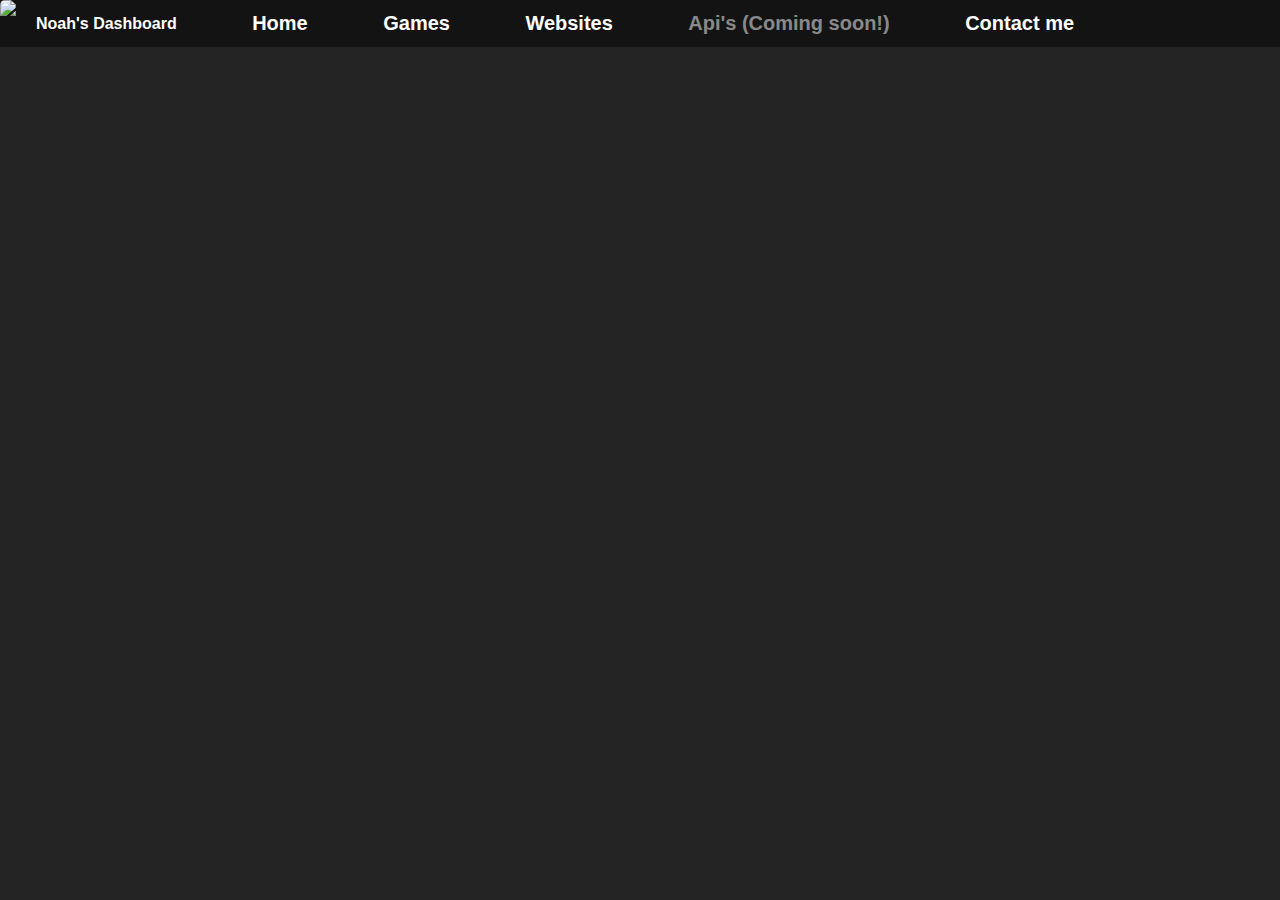
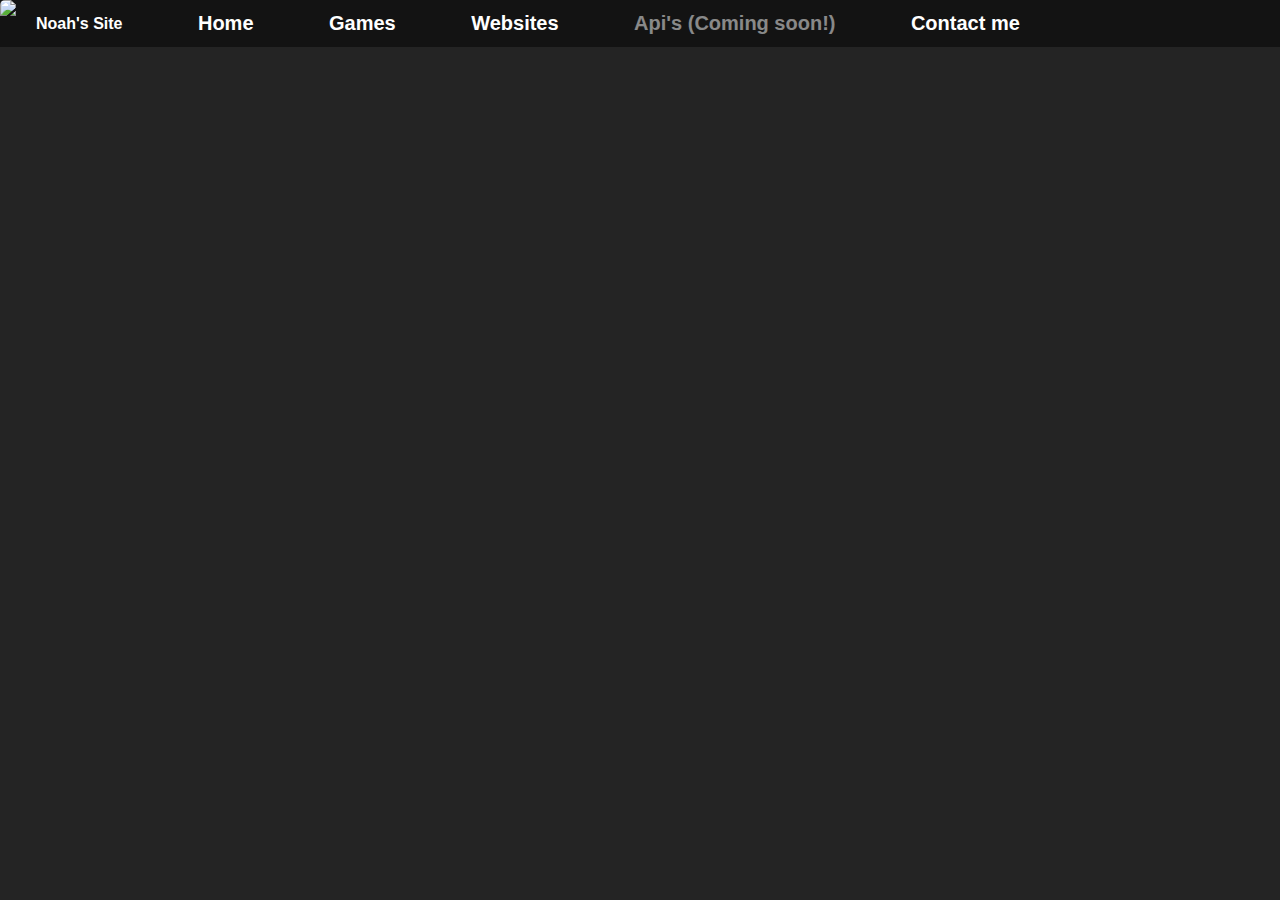
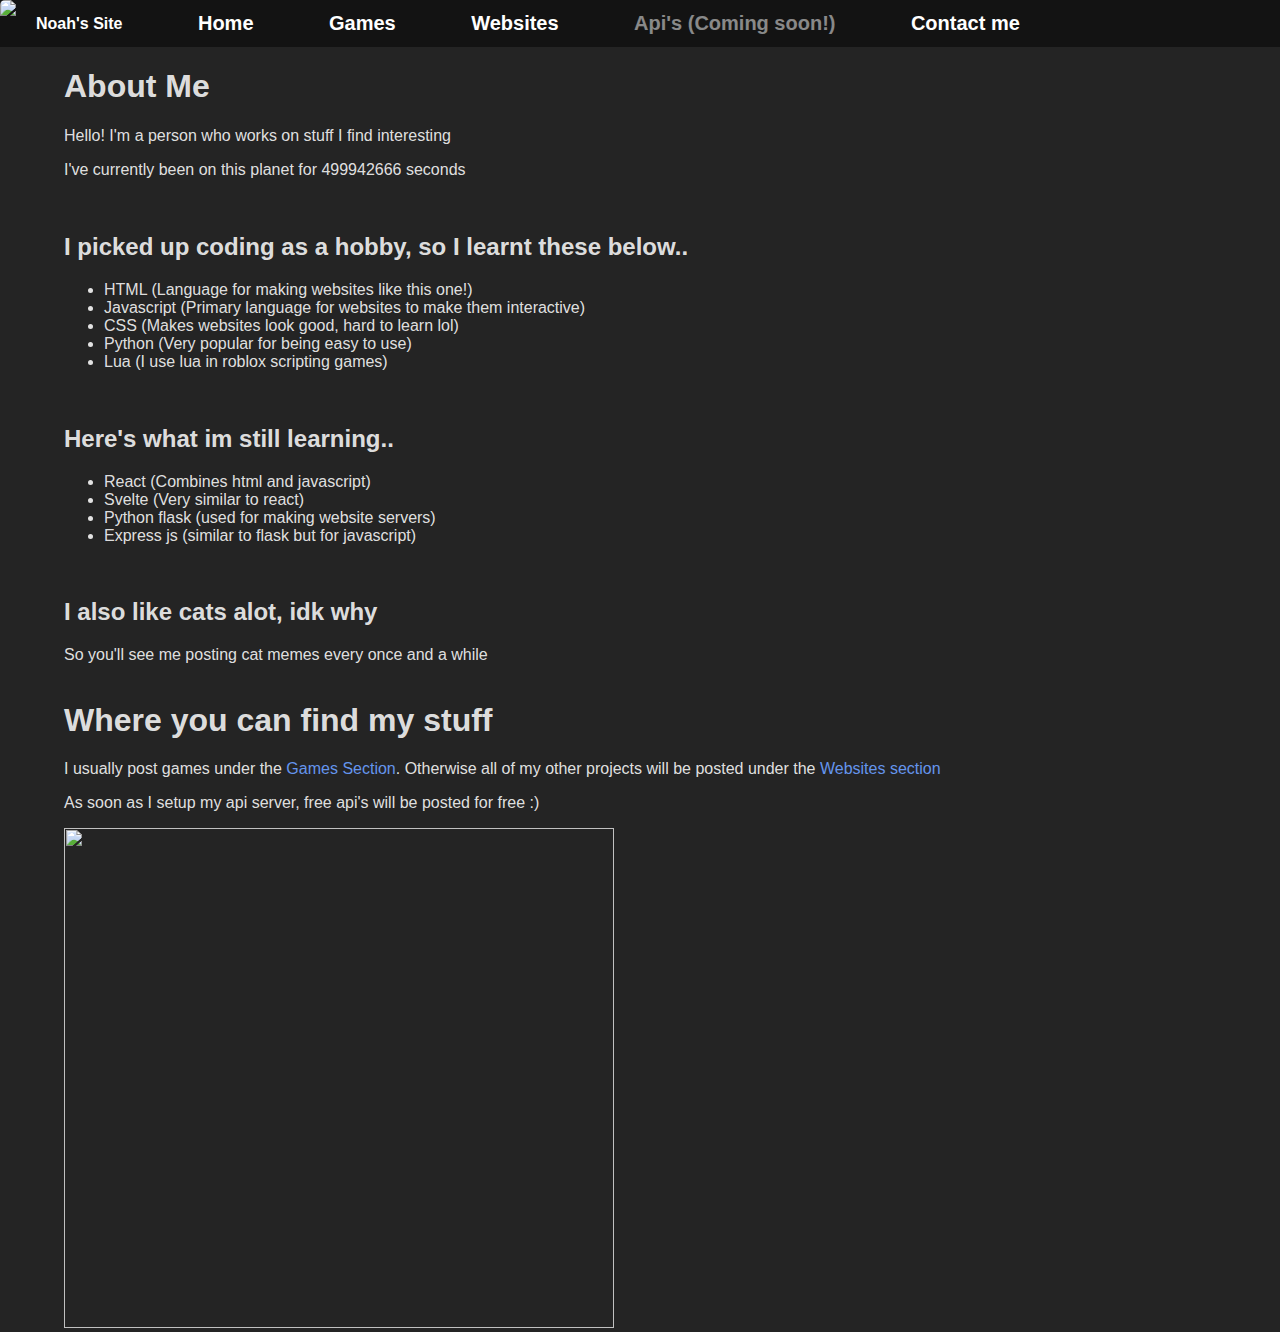
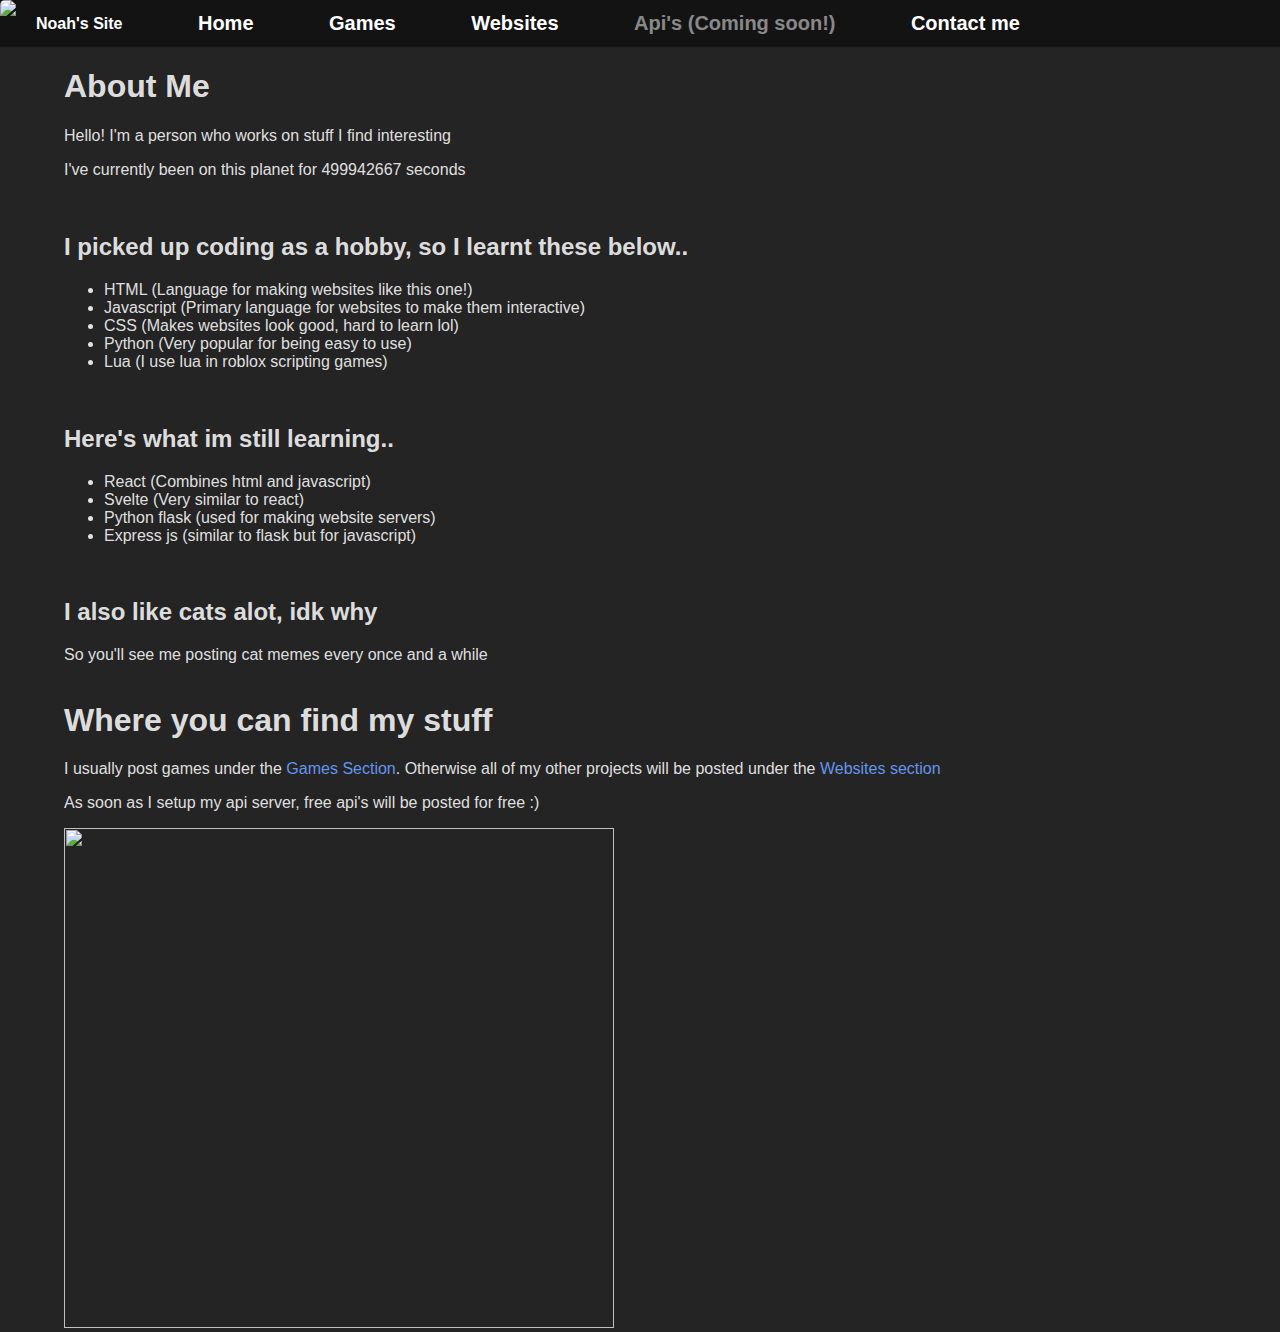
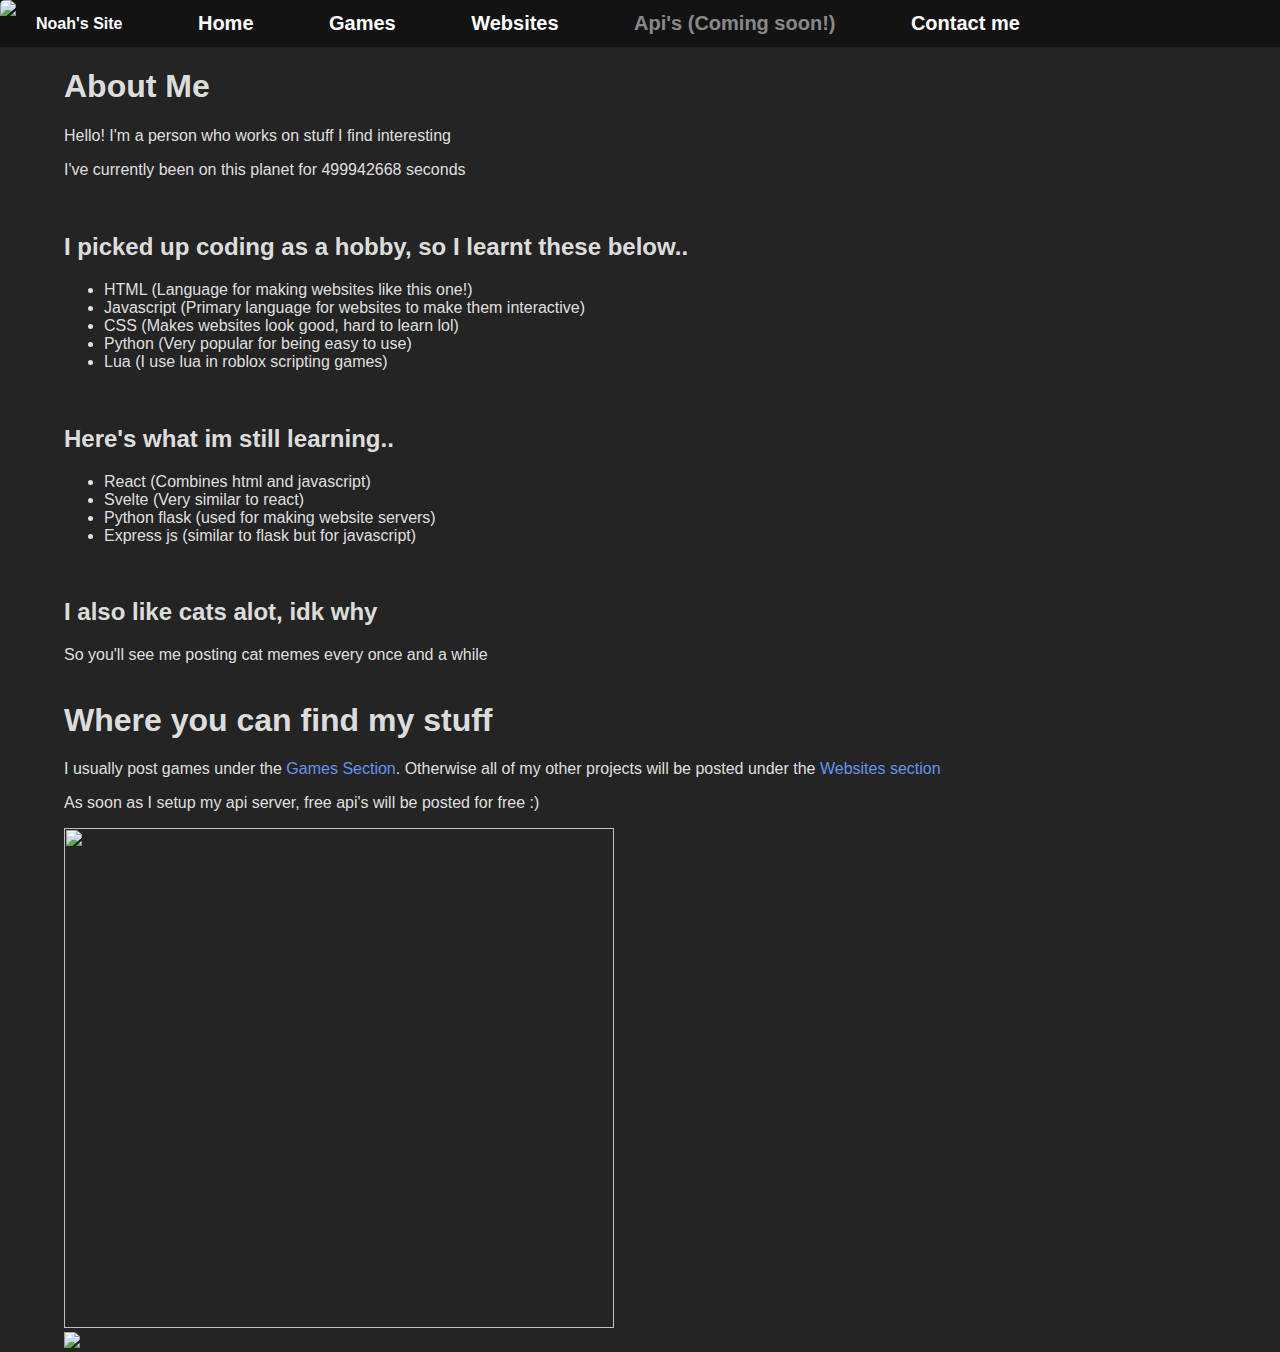
